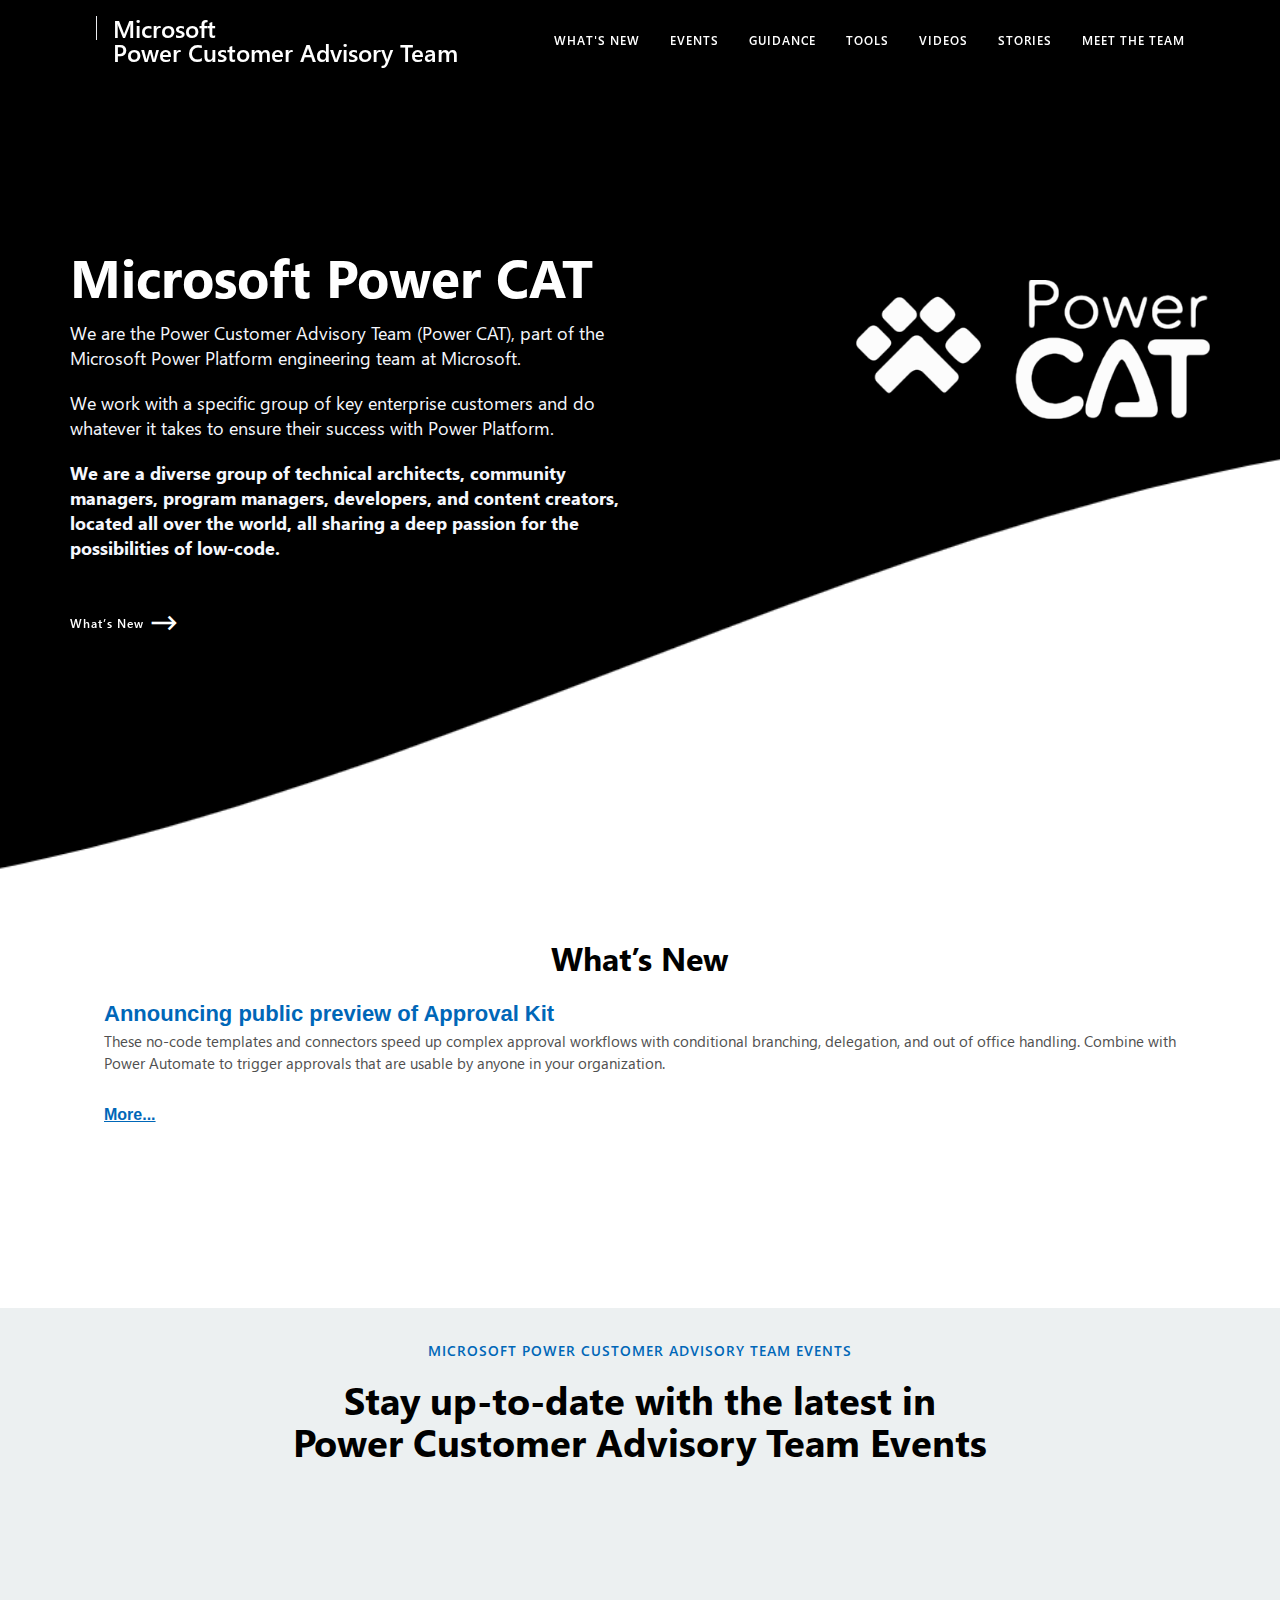
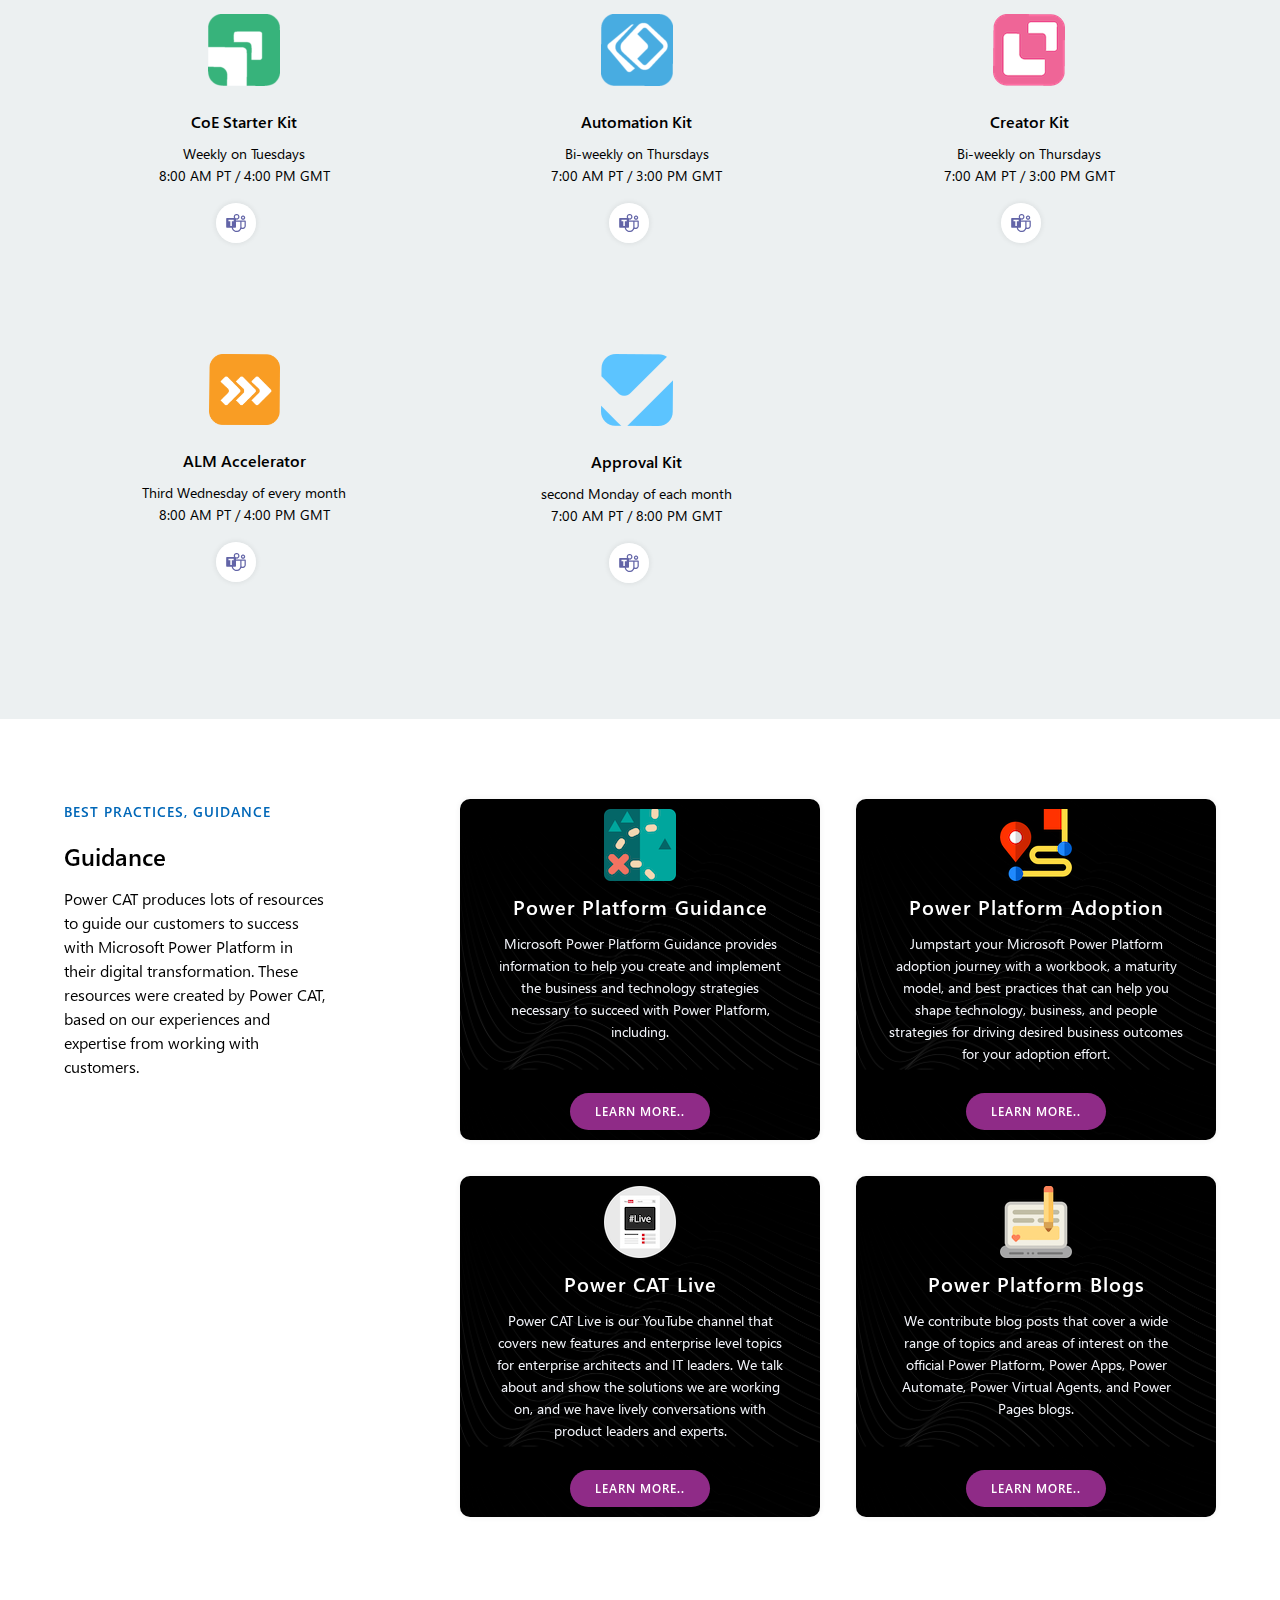
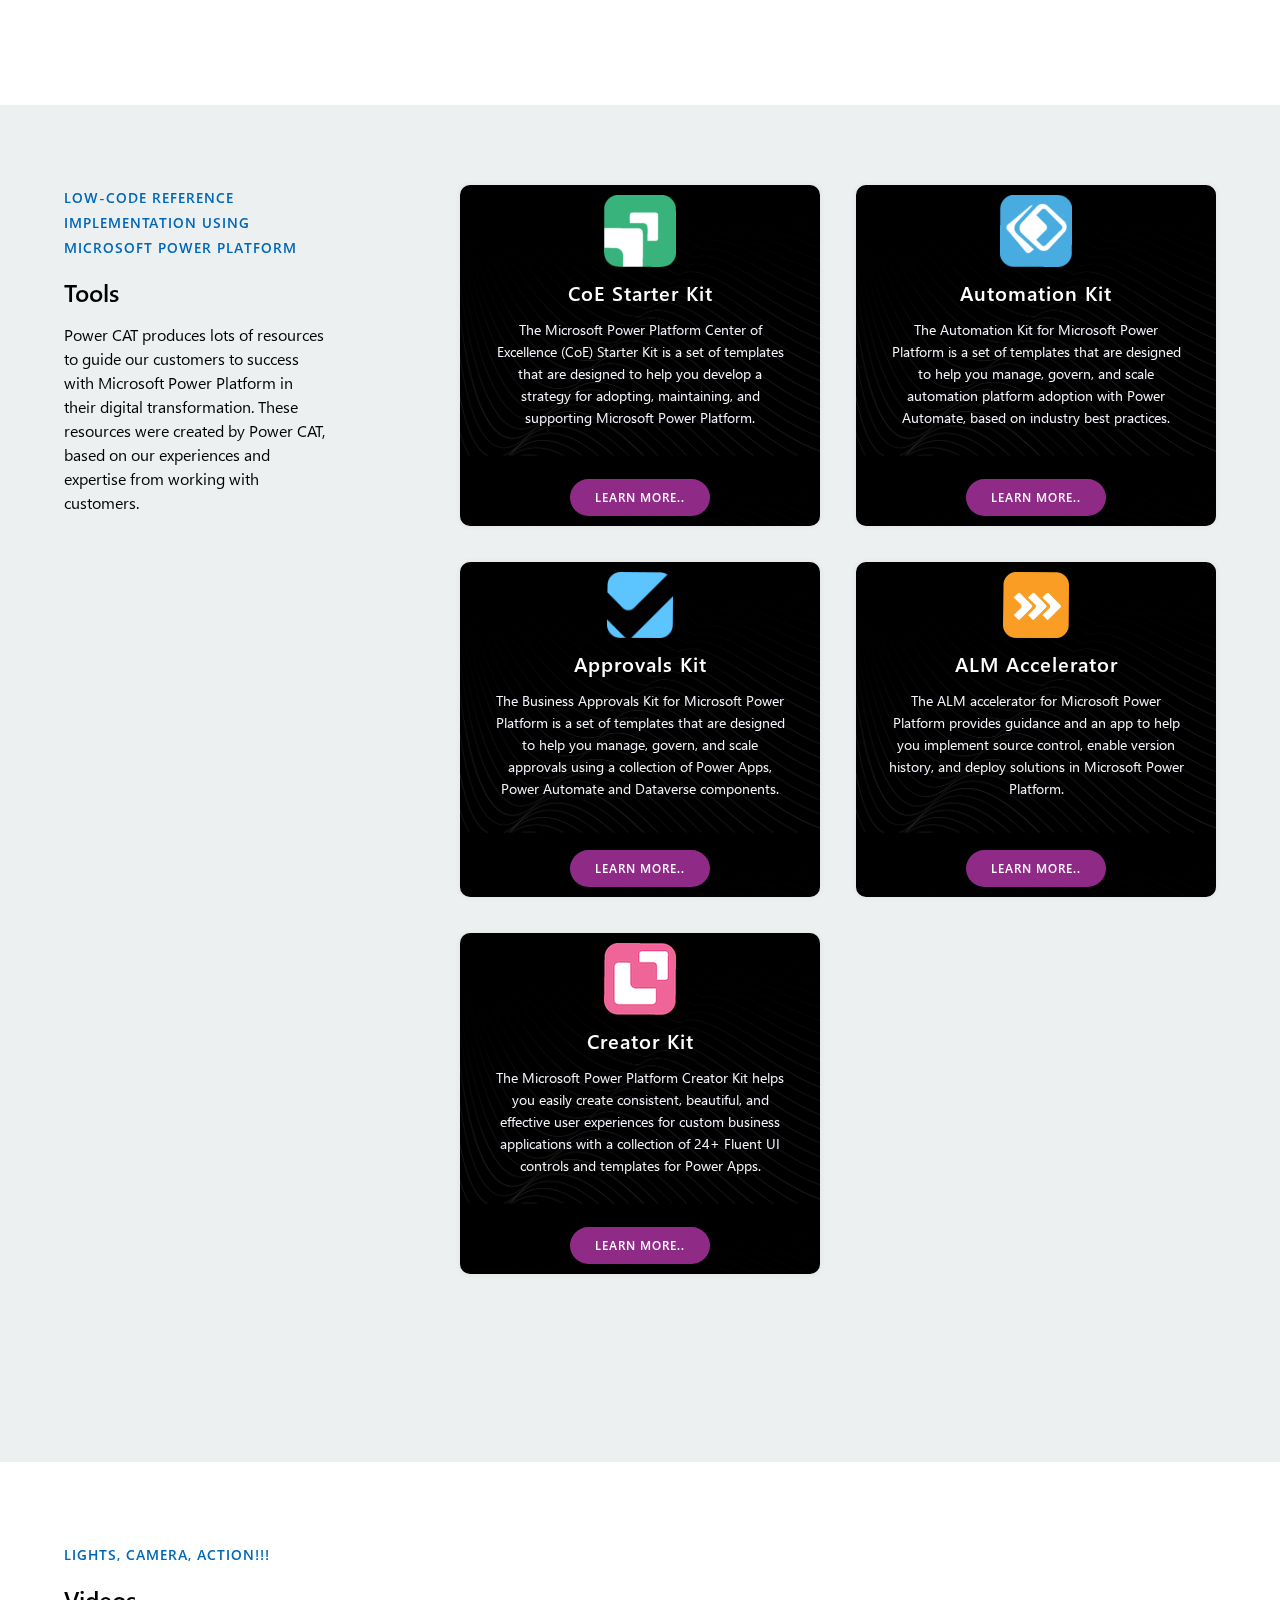
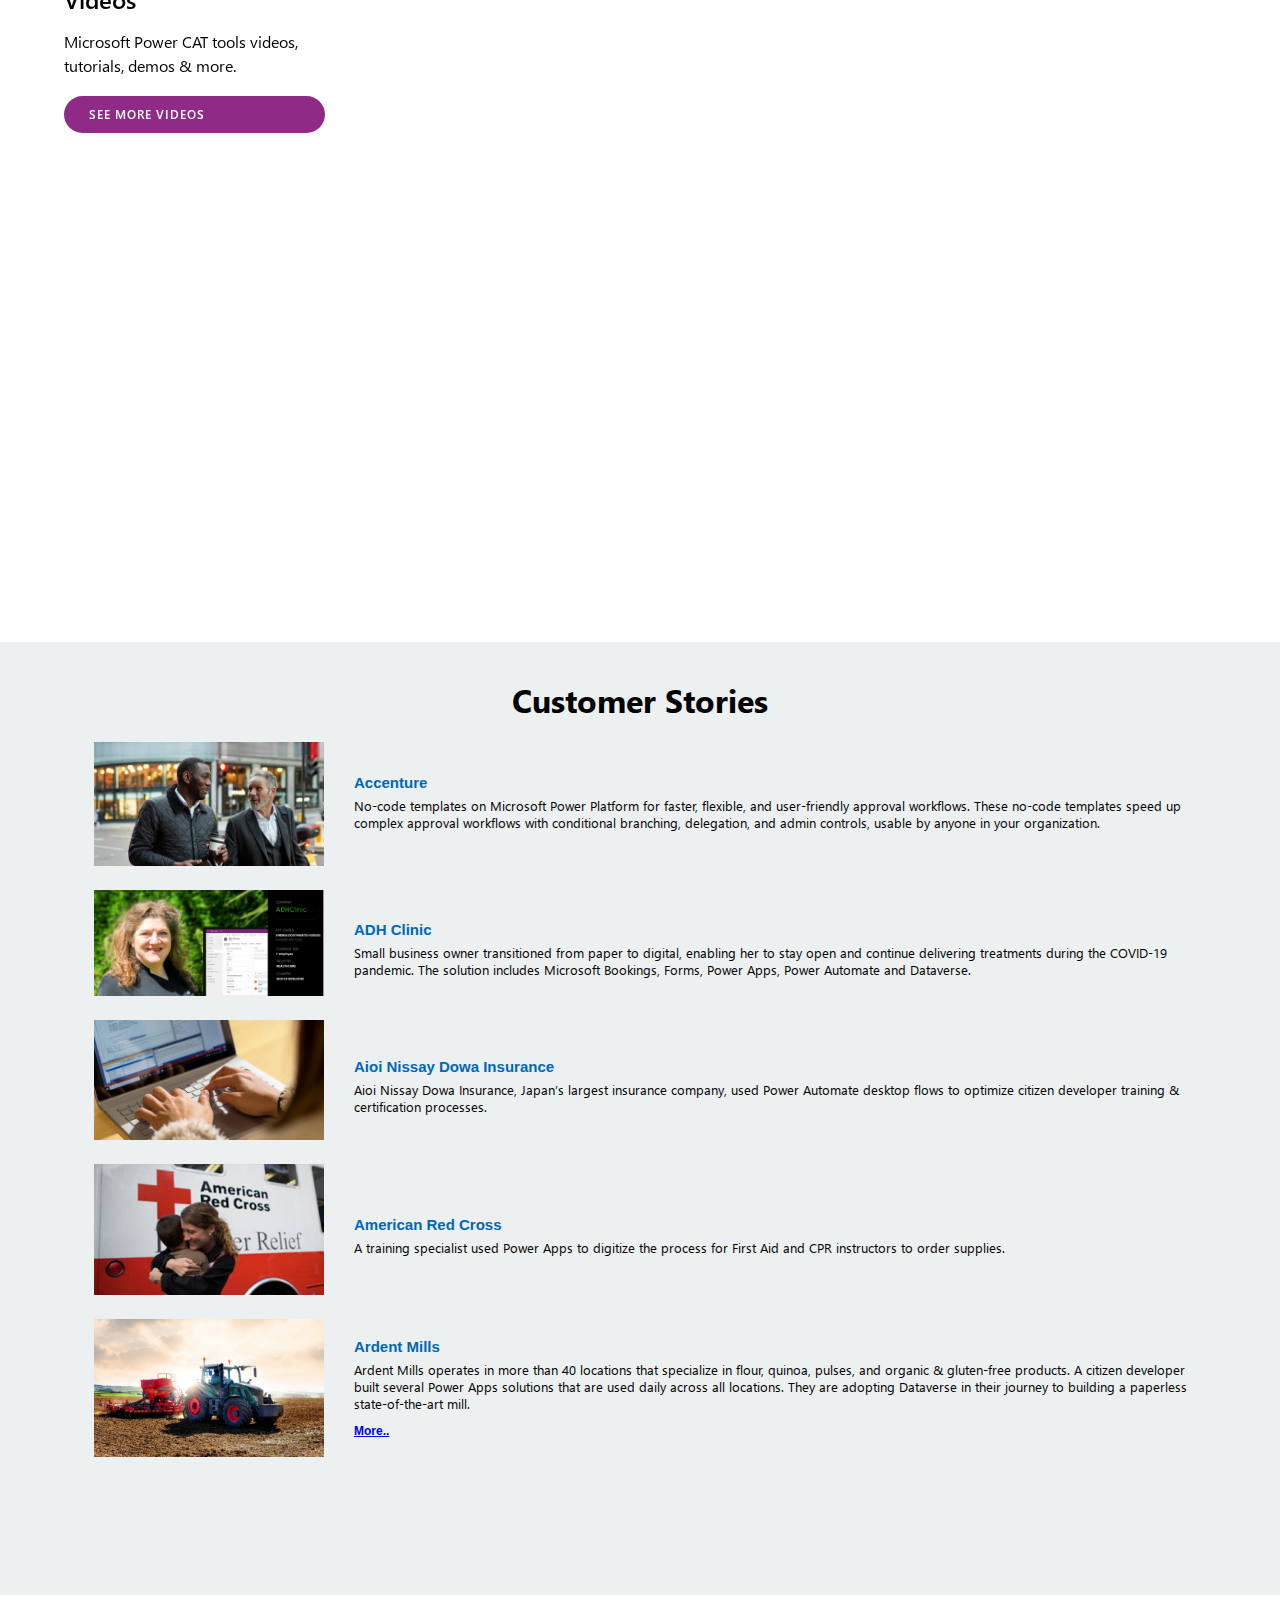
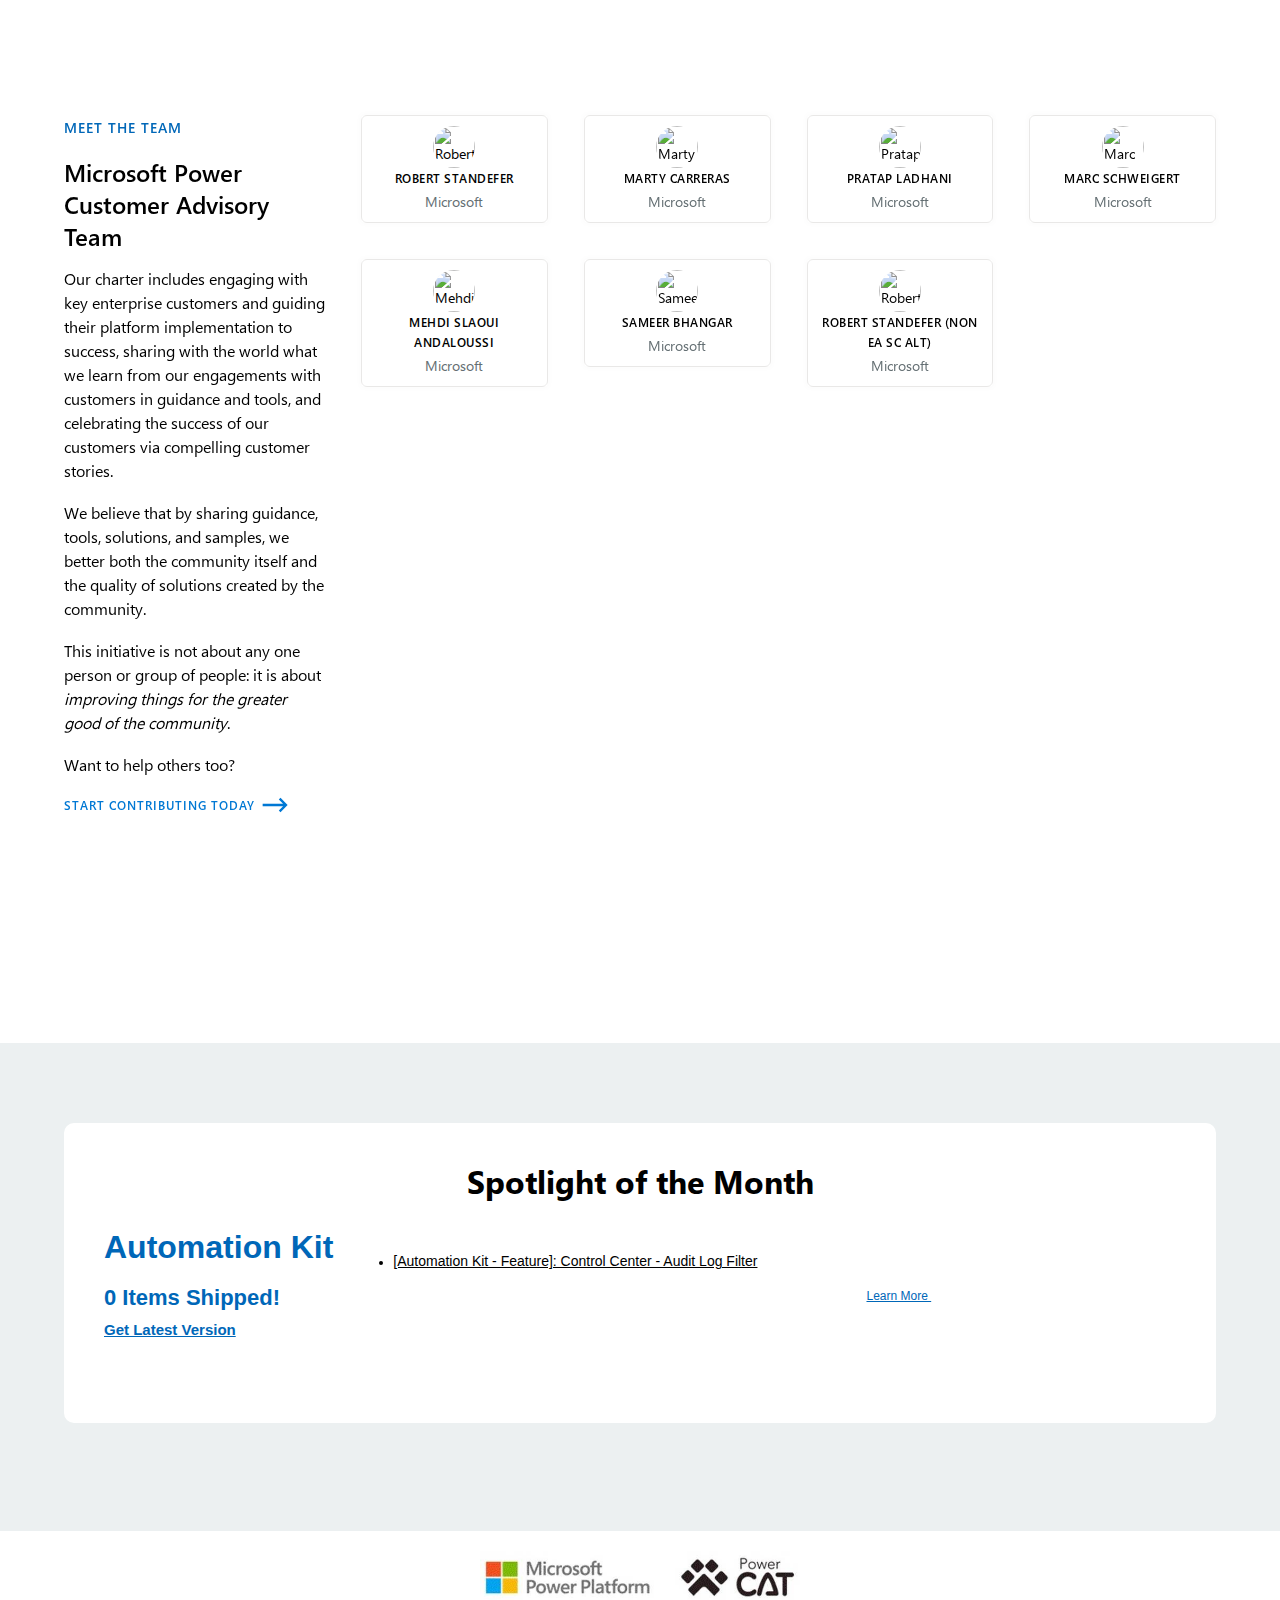
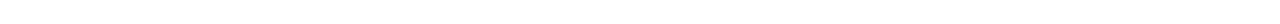
==== testhtml.html @ f88f114f "a new commit message" ====
<html data-wf-page="5ea5eb075186cf462b0d0585" data-wf-site="5ea49850af483731893627d2" lang="en">
<head>
  <meta charset="utf-8">
  <title>Microsoft Power Customer Advisory Team</title>
  <meta
    content="Collection of tools and guidance meant to help you extend Microsoft 365 & Power Platform to your needs following best practices. Don't reinvent the wheel and focus on what truly matters for your organization. Learn. Reuse. Share."
    name="description">
  <meta content="Microsoft 365 & Power Platform Community" property="og:title">
  <meta
    content="Collection of tools and guidance meant to help you extend Microsoft 365 & Power Platform to your needs following best practices. Don't reinvent the wheel and focus on what truly matters for your organization."
    property="og:description">
  <meta content="width=device-width, initial-scale=1" name="viewport">
  <link href="css/normalize.css" rel="stylesheet" type="text/css">
  <link href="css/components.css" rel="stylesheet" type="text/css">
  <link href="css/powercat-landing-page.css" rel="stylesheet" type="text/css">
  <!-- [if lt IE 9]><script src="https://cdnjs.cloudflare.com/ajax/libs/html5shiv/3.7.3/html5shiv.min.js" type="text/javascript"></script><![endif] -->
  <script
    type="text/javascript">!function (o, c) { var n = c.documentElement, t = " w-mod-"; n.className += t + "js", ("ontouchstart" in o || o.DocumentTouch && c instanceof DocumentTouch) && (n.className += t + "touch") }(window, document);</script>
  <link href="images/favicon.png" rel="shortcut icon" type="image/x-icon">
  <link href="images/webclip.png" rel="apple-touch-icon">

  <style>
    iframe{
      border-radius: 30px;
    }
    @media screen and (max-width: 991px) {
    #headerimg{
      display: none;
    }
    }
  </style>
</head>

<body class="body">
  <!-- BEGIN: Navigation -->
  <div data-collapse="medium" data-animation="default" data-duration="400" class="nav05 w-nav">
    <div class="nav05_wrap">
      <a href="#home" data-ix="logo" class="logo-link w-clearfix w-nav-brand">
        <div class="nav01_line"></div>
        <div class="logo-text">Microsoft <BR>Power Customer Advisory Team</div>
      </a>
      <div class="nav04_right_wrap">
        <div class="nav04_links">
          <nav role="navigation" class="nav04_nav_menu w-nav-menu">
            <a href="#spotlight" class="nav03_link w-nav-link">WHAT'S NEW</a>
            <a href="#community" class="nav03_link w-nav-link">EVENTS</a>
            <a href="#guidance" class="nav03_link w-nav-link">GUIDANCE</a>
            <a href="#tools" class="nav03_link w-nav-link">TOOLS</a>
            <a href="#videos" class="nav03_link w-nav-link">VIDEOS</a>
            <a href="#stories" class="nav03_link w-nav-link">STORIES</a>
            <a href="#meertheteam" class="nav03_link w-nav-link">MEET THE TEAM</a> 
            
        </div>
        <div class="nav04_menu_button w-nav-button">
          <div class="nav04_menu_icon w-icon-nav-menu"></div>
        </div>
      </div>
    </div>
  </div>
  <!-- END: Navigation -->
  <!-- BEGIN: Mobile navigation -->
  <div data-collapse="medium" data-animation="default" data-duration="600" data-doc-height="1"
    class="nav05-mobile w-nav">
    <div class="navigation-wrapper">
      <a href="#home" data-ix="logo" class="logo-link w-clearfix w-nav-brand">
        <div class="logo-text">Microsoft<BR>Power Customer Advisory Team</div>
      </a>
      <nav role="navigation" class="nav-menu-5 w-nav-menu">
        <div class="mobile-nav-wrapper w-hidden-main">
          <a href="#spotlight" class="home-site-nav w-inline-block">
            <div class="text-block-6">WHAT'S NEW</div>
          </a>
          <a href="#community" class="home-site-nav w-inline-block">
            <div class="text-block-6">EVENTS</div>
          </a>
          <a href="#guidance" class="global-nav-button-2 w-inline-block">
            <div>GUIDANCE</div>
          </a>

          <a href="#tools" class="global-nav-button-2 w-inline-block">
            <div>TOOLS</div>
          </a>
          <a href="#videos" class="global-nav-button-2 w-inline-block">
            <div>VIDEOS</div>
          </a>
          <a href="#stories" class="global-nav-button-2 w-inline-block">
            <div>STORIES</div>
          </a>
          <a href="#meertheteam" class="global-nav-button-2 w-inline-block">
            <div>MEET THE TEAM</div>
            <div class="bottom-line-2"></div>
          </a> 
        </div>
      </nav>
      <div class="nav04_menu_button w-nav-button">
        <div class="nav04_menu_icon w-icon-nav-menu"></div>
      </div>
    </div>
  </div>
  <!-- END: Mobile navigation -->
  <!-- BEGIN: Home -->
  <div id="home" class="h06">
    <div class="h06_container">
      <div class="h06_block">
        
        <h1 class="h06_h1">Microsoft Power CAT</h1>
        <p class="h06_text">We are the Power Customer Advisory Team (Power CAT), part of the Microsoft Power Platform engineering team at Microsoft. </p>
        <p class="h06_text">We work with a specific group of key enterprise customers and do whatever it takes to ensure their success with Power Platform.</p>
        <p class="h06_text_bold">We are a diverse group of technical architects, community managers, program managers, developers, and content creators, located all over the world, all sharing a deep passion for the possibilities of low-code.</p>
        <div class="lnd_button_wrap"><a href="#guidance" class="lnd_button_explore w-button">VIEW initiatives </a>
          <a href="#spotlight" data-w-id="0c8918ea-73e2-6e17-81cb-0c961d7875ff" class="button-wrapper w-inline-block">
            <div class="button-text white">What’s New</div>
            <div class="fdml button-arrow-2 white"></div>
          </a>
        </div>
      </div>
      <div class="home-dark-wrap-section">
          <img id="headerimg" src="images/header.png" width="520"
          sizes="(max-width: 479px) 92vw, (max-width: 767px) 83vw, (max-width: 991px) 575px, 42vw" alt="Power CAT"
          class="h06_image" />
        </div>
    </div>
  </div>
  <!-- END: Home -->
<!-- BEGIN: What’s New -->
<div id="spotlight" class="m80-80 grey" style="display:block ; padding-bottom: 0px;">
  <div class="section">
    <div class="w-layout-grid product5-grid">
      <div id="w-node-8f00df358dbf-2b0d0585" class="zw-layout-grid zhomepage-layouts-grid">
        <div id="m365-pnp-tech-community-spotlight" style="display: block;">
          <div class="lnd_card_template _spotlight">
              <h2 style="text-align: center; color: #000">What’s New</h2>
              <table border="0" cellspacing="0" cellpadding="0">
                  <tbody>
                  <tr>
                  <td style="padding: 15px 0px 0px 20px;">
                  <table border="0" cellspacing="0" cellpadding="0">
                  <tbody>
                  <tr>
                  <td style="font-family: 'Segoe UI Bold',SUWR,Arial,Sans-Serif; font-size: 22px; font-weight: bold; line-height: 25px; padding-bottom: 4px;">
                      <a style="text-decoration: none; color: #0067B8;" href="https://aka.ms/coestarterkit" target="_blank">Announcing public preview of Approval Kit</a>
                  </td>
                  </tr>
                  <tr>
                    <td style="font-size: 15px;line-height: 22px; color: #505050;"><div class="ExternalClass1D972D565FE74ACD8A8A88F04CB91E8D"><div>These no-code templates and connectors speed up complex approval workflows with conditional branching, delegation, and out of office handling. Combine with Power Automate to trigger approvals that are usable by anyone in your organization.</div></div></td>
                  </tr>
                  <tr>
                  </tbody>
                  </table>
                  </td>
                  </tr>
                  </tbody>
                  
              </table>
              <table border="0" cellspacing="0" cellpadding="0">
                  <tbody>
                  <tr>
                  <td style="padding: 15px 0px 0px 20px;">
                  <table border="0" cellspacing="0" cellpadding="0">
                  <tbody>
                  <tr>
                  <td style="font-family: 'Segoe UI Regular',SUWR,Arial,Sans-Serif; font-size: 16px; line-height: 16px; padding: 0px 0px 0px 0px; height: 16px;"><h1 class="v-color v-text-align v-font-size" style="margin: 0px; line-height: 320%; text-align: left; word-wrap: break-word; font-size: 16px; font-weight: 700;">
                      <a style="color: #0067B8!important;" rel="noopener" href="https://aka.ms/ak4pp/officehours" target="_blank"> More... </a></h1></td>
                  </tr>
                  </tbody>
                  </table>
                  </td>
                  </tr>
                  </tbody>
                  
              </table>
          </div>
        </div>


      </div>
    </div>
  </div>
</div> 
<!-- END: What's New -->
  <!-- BEGIN: Community -->
  <div id="community" class="lnd_content-2 wrapper-2 m80-80 grey" style="padding-top:30px ;">
    <div class="lnd_title_wrap">
      <p data-w-id="b75b9195-428d-4a2c-6adf-a9b546c79a46" class="lnd_title">MICROSOFT POWER CUSTOMER ADVISORY TEAM EVENTS</p>
      <h3 data-w-id="b75b9195-428d-4a2c-6adf-a9b546c79a48" class="lnd_h3 center">Stay up-to-date with the latest
        in<br />
        Power Customer Advisory Team Events</h3>
    </div>

    <div class="section-5">
      <div class="w-layout-grid grid-thirds gapless-columns gapless-rows" id="m365dev-call">
        <div class="padded-grid-item-2">
          <div class="centered-grid-item-2">
            <img style="vertical-align: top; padding: 15px;" src="images/CoE.png" alt="Blog">
            <h4 class="h4_event">CoE Starter Kit</h4>
            <p class="lnd_paragraph_event">Weekly on Tuesdays<br>8:00 AM PT / 4:00 PM GMT</p>
            <div class="icon-events">
              <a href="https://msit.events.teams.microsoft.com/event/946bd259-baa0-44b9-9fca-133391db0783@72f988bf-86f1-41af-91ab-2d7cd011db47" aria-label="join call in teams">
                <div class="fe08_icon_wrap"><img src="images/ic-teams.svg" alt="Microsoft 365 & Power Platform Call (Microsoft Speakers)" class="fe08_icon-copy"></div>
              </a>
            </div>
          </div>
        </div>     
        <div class="padded-grid-item-2" id="spdev-spfx-call">
          <div class="centered-grid-item-2">
            <img style="vertical-align: top; padding: 15px;" src="images/automation.png" alt="Blog">
            <h4 class="h4_event">Automation Kit</h4>
            <p class="lnd_paragraph_event">Bi-weekly on Thursdays<br>7:00 AM PT / 3:00 PM GMT</p>
            <div class="icon-events">
              <a href="https://aka.ms/ak4pp/officehours" aria-label="join call in teams">
                <div class="fe08_icon_wrap"><img src="images/ic-teams.svg" alt="join SharePoint Framework call" class="fe08_icon-copy"></div>
              </a>
            </div>
          </div>
        </div>         
        <div class="padded-grid-item-2 " id="spdev-sig-call">
          <div class="centered-grid-item-2">
            <img style="vertical-align: top; padding: 15px;" src="images/creator.png" alt="Creator Kit">
            <h4 class="h4_event">Creator Kit</h4>
            <p class="lnd_paragraph_event">Bi-weekly on Thursdays<br>7:00 AM PT / 3:00 PM GMT</p>
            <div class="icon-events">
              <a href="https://aka.ms/creatorkitofficehours" aria-label="join call in teams">
                <div class="fe08_icon_wrap"><img src="images/ic-teams.svg" alt="Microsoft 365 & Power Platform Development join Teams call" class="fe08_icon-copy"></div>
              </a>
            </div>
          </div>
        </div>
        <div class="padded-grid-item-2" id="PowerPlatformMonthlyCall">
          <div class="centered-grid-item-2">
            <img style="vertical-align: top; padding: 15px;width: 33%;" src="images/ALMAccelerator.png" alt="ALM Accelerator">
            <h4 class="h4_event">ALM Accelerator</h4>
            <p class="lnd_paragraph_event">Third Wednesday of every month<br>8:00 AM PT / 4:00 PM GMT</p>
            <div class="icon-events">
              <a href="https://aka.ms/aa4pp/officehours" aria-label="join call in teams">
                <div class="fe08_icon_wrap"><img src="images/ic-teams.svg" alt="join Power Platform Teams call" class="fe08_icon-copy"></div>
              </a>
            </div>
          </div>
        </div>
        <div class="padded-grid-item-2" id="officeaddinscommunitycall">
          <div class="centered-grid-item-2">
            <img style="vertical-align: top; padding: 15px;" src="images/approvals-kit-logo.png" alt="ALM Accelerator">
            <h4 class="h4_event">Approval Kit</h4>
            <p class="lnd_paragraph_event">second Monday of each month<br>7:00 AM PT / 8:00 PM GMT</p>
            <div class="icon-events">
              <!-- <div class="fe08_icon_wrap"><img src="images/ic-teams.svg" alt="" class="fe08_icon-copy"></div> -->
              <a href="https://aka.ms/approvals-kit/officehours" aria-label="join call in teams">
                <div class="fe08_icon_wrap"><img src="images/ic-teams.svg" alt="join Power Platform Teams call" class="fe08_icon-copy"></div>
              </a>
            </div>
          </div>
        </div>
      </div>
    </div>
  </div> <!-- END: Community -->
  
  <!-- BEGIN: Guidance -->
  <div id="guidance" class="wrapper-2 m80-80">
    <div class="section">
      <div class="w-layout-grid product5-grid">
        <div id="w-node-dda75d76c9cb-2b0d0585" class="home-sections-label">
          <p data-w-id="e078cd1c-acc2-79a1-8b84-89ab713039af" class="lnd_title">BEST PRACTICES, GUIDANCE</p>
          <div class="lnd_h2">Guidance</div>
          <p class="lnd_paragraph">Power CAT produces lots of resources to guide our customers to success with Microsoft Power Platform in their digital transformation. These resources were created by Power CAT, based on our experiences and expertise from working with customers.</p>
        </div>
        <div id="w-node-dda75d76c9d2-2b0d0585" class="w-layout-grid homepage-layouts-grid">
          <div id="youtube">
            <div class="lnd_card_template_cta youtube">
              <div class="lnd_card_text_wrap_02"><img src="images/guidance.png" style="padding: 10px;" alt="">
                <h4 class="lnd_h6_white">Power Platform Guidance</h4>
                <h4 class="lnd_card_title_white">Microsoft Power Platform Guidance provides information to help you create and implement the business and technology strategies necessary to succeed with Power Platform, including.</h4>
                <a href="https://aka.ms/powerplatformguidance"
                  target="_blank" class="lnd_btn_02 w-button">Learn More..</a>
              </div><a href="#" class="lnd_card_link w-inline-block"></a>
            </div>
          </div>
          <div id="youtube">
            <div class="lnd_card_template_cta youtube">
              <div class="lnd_card_text_wrap_02"><img src="images/adoption.png" style="padding: 10px;" alt="">
                <h4 class="lnd_h6_white">Power Platform Adoption</h4>
                <h4 class="lnd_card_title_white">Jumpstart your Microsoft Power Platform adoption journey with a workbook, a maturity model, and best practices that can help you shape technology, business, and people strategies for driving desired business outcomes for your adoption effort.</h4>
                <a href="https://aka.ms/powerplatformadoption"
                  target="_blank" class="lnd_btn_02 w-button">Learn More..</a>
              </div><a href="#" class="lnd_card_link w-inline-block"></a>
            </div>
          </div>
          <div id="youtube">
            <div class="lnd_card_template_cta youtube">
              <div class="lnd_card_text_wrap_02"><img src="images/powercatlive.png" style="padding: 10px;" alt="">
                <h4 class="lnd_h6_white">Power CAT Live</h4>
                <h4 class="lnd_card_title_white">Power CAT Live is our YouTube channel that covers new features and enterprise level topics for enterprise architects and IT leaders. We talk about and show the solutions we are working on, and we have lively conversations with product leaders and experts.</h4>
                <a href="https://aka.ms/powercatlive"
                  target="_blank" class="lnd_btn_02 w-button">Learn More..</a>
              </div><a href="#" class="lnd_card_link w-inline-block"></a>
            </div>
          </div>
          <div id="youtube">
            <div class="lnd_card_template_cta youtube">
              <div class="lnd_card_text_wrap_02"><img src="images/blog.png" style="padding: 10px;" alt="">
                <h4 class="lnd_h6_white">Power Platform Blogs</h4>
                <h4 class="lnd_card_title_white">We contribute blog posts that cover a wide range of topics and areas of interest on the official Power Platform, Power Apps, Power Automate, Power Virtual Agents, and Power Pages blogs.</h4>
                <a href="https://aka.ms/powerplatformblog"
                  target="_blank" class="lnd_btn_02 w-button">Learn More..</a>
              </div><a href="#" class="lnd_card_link w-inline-block"></a>
            </div>
          </div>
        </div>
      </div>
    </div>
  </div>
  </div>
  <!-- END: Guidance -->

  <!-- BEGIN: Tools -->
  <div id="tools" class="wrapper-2 m80-80 grey">
    <div class="section">
      <div class="w-layout-grid product5-grid">
        <div id="w-node-47a85e726b0e-2b0d0585" class="home-sections-label">
          <p data-w-id="48f1f782-beaa-c9ec-1aa1-74013dbaa6a3" class="lnd_title">LOW-CODE REFERENCE IMPLEMENTATION USING MICROSOFT POWER PLATFORM</p>
          <div class="lnd_h2">Tools</div>
          <p class="lnd_paragraph">Power CAT produces lots of resources to guide our customers to success with Microsoft Power Platform in their digital transformation. These resources were created by Power CAT, based on our experiences and expertise from working with customers.
          </p>
        </div>
        <div id="w-node-dda75d76c9d2-2b0d0585" class="w-layout-grid homepage-layouts-grid">
          <div id="youtube">
            <div class="lnd_card_template_cta youtube">
              <div class="lnd_card_text_wrap_02"><img src="images/CoE.png" style="padding: 10px;" alt="">
                <h4 class="lnd_h6_white">CoE Starter Kit</h4>
                <h4 class="lnd_card_title_white">The Microsoft Power Platform Center of Excellence (CoE) Starter Kit is a set of templates that are designed to help you develop a strategy for adopting, maintaining, and supporting Microsoft Power Platform.</h4>
                <a href="https://aka.ms/coestarterkit"
                  target="_blank" class="lnd_btn_02 w-button">Learn More..</a>
              </div><a href="#" class="lnd_card_link w-inline-block"></a>
            </div>
          </div>
          <div id="youtube">
            <div class="lnd_card_template_cta youtube">
              <div class="lnd_card_text_wrap_02"><img src="images/automation.png" style="padding: 10px;" alt="">
                <h4 class="lnd_h6_white">Automation Kit</h4>
                <h4 class="lnd_card_title_white">The Automation Kit for Microsoft Power Platform is a set of templates that are designed to help you manage, govern, and scale automation platform adoption with Power Automate, based on industry best practices.</h4>
                <a href="https://aka.ms/automationkit"
                  target="_blank" class="lnd_btn_02 w-button">Learn More..</a>
              </div><a href="#" class="lnd_card_link w-inline-block"></a>
            </div>
          </div>
          <div id="youtube">
            <div class="lnd_card_template_cta youtube">
              <div class="lnd_card_text_wrap_02"><img src="images/approvals-kit-logo.png" style="padding: 10px; width: 29%" alt="">
                <h4 class="lnd_h6_white">Approvals Kit</h4>
                <h4 class="lnd_card_title_white">The Business Approvals Kit for Microsoft Power Platform is a set of templates that are designed to help you manage, govern, and scale approvals using a collection of Power Apps, Power Automate and Dataverse components.</h4>
                <a href="https://learn.microsoft.com/en-us/power-automate/guidance/business-approvals-templates/introduction"
                  target="_blank" class="lnd_btn_02 w-button">Learn More..</a>
              </div><a href="#" class="lnd_card_link w-inline-block"></a>
            </div>
          </div>
          <div id="youtube">
            <div class="lnd_card_template_cta youtube">
              <div class="lnd_card_text_wrap_02"><img src="images/ALMAccelerator.png" style="padding: 10px; width: 29%" alt="">
                <h4 class="lnd_h6_white">ALM Accelerator</h4>
                <h4 class="lnd_card_title_white">The ALM accelerator for Microsoft Power Platform provides guidance and an app to help you implement source control, enable version history, and deploy solutions in Microsoft Power Platform.</h4>
                <a href="https://learn.microsoft.com/power-platform/guidance/coe/almacceleratorpowerplatform-components"
                  target="_blank" class="lnd_btn_02 w-button">Learn More..</a>
              </div><a href="#" class="lnd_card_link w-inline-block"></a>
            </div>
          </div>
          <div id="youtube">
            <div class="lnd_card_template_cta youtube">
              <div class="lnd_card_text_wrap_02"><img src="images/creator.png" style="padding: 10px;" alt="">
                <h4 class="lnd_h6_white">Creator Kit</h4>
                <h4 class="lnd_card_title_white">The Microsoft Power Platform Creator Kit helps you easily create consistent, beautiful, and effective user experiences for custom business applications with a collection of 24+ Fluent UI controls and templates for Power Apps.</h4>
                <a href="https://aka.ms/creatorkit"
                  target="_blank" class="lnd_btn_02 w-button">Learn More..</a>
              </div><a href="#" class="lnd_card_link w-inline-block"></a>
            </div>
          </div>
        </div>
      </div>
    </div>
  </div>
  <!-- END: Tools -->
  <!-- BEGIN: Videos -->
  <div id="videos" class="wrapper-2 m80-80" style="display: ;">
    <div class="section">
      <div class="w-layout-grid product5-grid">
        <div id="w-node-dda75d76c9cb-2b0d0585" class="home-sections-label">
          <p data-w-id="e078cd1c-acc2-79a1-8b84-89ab713039af" class="lnd_title">LIGHTS, CAMERA, ACTION!!!</p>
          <div class="lnd_h2">Videos</div>
          <p class="lnd_paragraph">Microsoft Power CAT tools videos, tutorials, demos & more.</p>
          <a href="https://www.youtube.com/@powercat8566"
                  target="_blank" class="lnd_btn_02 w-button">SEE MORE VIDEOS</a>
        </div>
        <div id="w-node-dda75d76c9d2-2b0d0585" class="w-layout-grid homepage-layouts-grid">
                      <div class="youtube">
              <div class="lnd_card_text_wrap_02">
                <iframe width="350" height="238" src="https://www.youtube.com/embed/mahQhc4sEik" title="Introducing Power CAT Live!" frameborder="0" allow="accelerometer; autoplay; clipboard-write; encrypted-media; gyroscope; picture-in-picture; web-share" allowfullscreen></iframe>
              </div><a href="#" class="lnd_card_link w-inline-block"></a>
            </div>            <div class="youtube">
              <div class="lnd_card_text_wrap_02">
                <iframe width="350" height="238" src="https://www.youtube.com/embed/xdy9oW1192c" title="Flow Connection Reference Repro and Fix" frameborder="0" allow="accelerometer; autoplay; clipboard-write; encrypted-media; gyroscope; picture-in-picture; web-share" allowfullscreen></iframe>
              </div><a href="#" class="lnd_card_link w-inline-block"></a>
            </div>            <div class="youtube">
              <div class="lnd_card_text_wrap_02">
                <iframe width="350" height="238" src="https://www.youtube.com/embed/EJSktgNz6CI" title="Handle API Error In Canvas App" frameborder="0" allow="accelerometer; autoplay; clipboard-write; encrypted-media; gyroscope; picture-in-picture; web-share" allowfullscreen></iframe>
              </div><a href="#" class="lnd_card_link w-inline-block"></a>
            </div>            <div class="youtube">
              <div class="lnd_card_text_wrap_02">
                <iframe width="350" height="238" src="https://www.youtube.com/embed/z4y8bZLtDvc" title="Common Data Service   Security Modelling" frameborder="0" allow="accelerometer; autoplay; clipboard-write; encrypted-media; gyroscope; picture-in-picture; web-share" allowfullscreen></iframe>
              </div><a href="#" class="lnd_card_link w-inline-block"></a>
            </div>
        </div>
      </div>
    </div>
  </div>
  </div>
  <!-- END: Videos -->

  <!-- BEGIN: Customer Stories-->
<div id="stories" class="wrapper-2 m80-80 grey" style="display:block ; padding: 0px;">
  <div class="section">
    <div class="w-layout-grid product5-grid">
      <div id="w-node-8f00df358dbf-2b0d0585" class="zw-layout-grid zhomepage-layouts-grid">
        <div id="m365-pnp-tech-community-spotlight" style="display: block;">
          <div class="lnd_card_template _spotlight" style="background-color: #ecf0f1;">
              <h2 style="text-align: center; color: #000">Customer Stories</h2>
              <table border="0" cellspacing="0" cellpadding="0">
                  <tbody>
                  <tr>
                    <td width="100" align="Center" valign="top" style="padding-top: 4px; text-align: center;width: 250px;">
                      <img style="padding: 10px;" src="images/c6825030-502e-4df0-ad5e-908824093e1e.jpg" alt="Blog">
                  </td>
                  <td style="padding: 0px 0px 0px 20px;">
                  <table border="0" cellspacing="0" cellpadding="0">
                  <tbody>
                  <tr>
                  <td style="font-family: 'Segoe UI Bold',SUWR,Arial,Sans-Serif; font-size: 15px; font-weight: bold; line-height: 20px; padding-bottom: 4px;">
                      <a style="text-decoration: none; color: #0067B8;" href="https://customers.microsoft.com/story/1649841387718808111-accenture-professional-services-power-platform" target="_blank">Accenture</a>
                  </td>
                  </tr>
                  <tr>
                    <td style="font-size: 13px; color: #000;">No-code templates on Microsoft Power Platform for faster, flexible, and user-friendly approval workflows.
                      These no-code templates speed up complex approval workflows with conditional branching, delegation, and admin controls, usable by anyone in your organization.</td>
                  </tr>
                  <tr>
                  </tbody>
                  </table>
                  </td>
                  </tr>
                  </tbody>
                  
              </table>
              <table border="0" cellspacing="0" cellpadding="0">
                  <tbody>
                  <tr>
                  <td width="100" align="Center" valign="top" style="padding-top: 4px; text-align: center;width: 250px;">
                      <img style="padding: 10px;" src="images/6e87e7e4-4ab1-4622-b02b-2ed1b379d792.jpg" alt="Blog">
                  </td>
                  <td style="padding: 15px 0px 0px 20px;">
                  <table border="0" cellspacing="0" cellpadding="0">
                  <tbody>
                  <tr>
                  <td style="font-family: 'Segoe UI Bold',SUWR,Arial,Sans-Serif; font-size: 15px; font-weight: bold; line-height: 20px; padding-bottom: 4px;">
                      <a style="text-decoration: none; color: #0067B8;" href="https://aka.ms/PowerPlatform/ADHClinic" target="_blank">ADH Clinic</a>
                  </td>
                  </tr>
                  <tr>
                    <td style="font-size: 13px; color: #000;">Small business owner transitioned from paper to digital, enabling her to stay open and continue delivering treatments during the COVID-19 pandemic. The solution includes Microsoft Bookings, Forms, Power Apps, Power Automate and Dataverse.</td>
                  </tr>
                  <tr>
                  </tbody>
                  </table>
                  </td>
                  </tr>
                  </tbody>
                  
              </table>
              <table border="0" cellspacing="0" cellpadding="0">
                  <tbody>
                  <tr>
                    <td width="100" align="Center" valign="top" style="padding-top: 4px; text-align: center;width: 250px;">
                      <img style="padding: 10px;" src="images/03b49e15-8be7-4f0b-8259-a123efcef7f9.png" alt="Blog">
                  </td>
                  <td style="padding: 15px 0px 0px 20px;">
                  <table border="0" cellspacing="0" cellpadding="0">
                  <tbody>
                  <tr>
                  <td style="font-family: 'Segoe UI Bold',SUWR,Arial,Sans-Serif; font-size: 15px; font-weight: bold; line-height: 20px; padding-bottom: 4px;">
                      <a style="text-decoration: none; color: #0067B8;" href="https://customers.microsoft.com/story/811345-aioi-nissay-dowa-insurance-microsoft-power-platform" target="_blank">Aioi Nissay Dowa Insurance</a>
                  </td>
                  </tr>
                  <tr>
                    <td style="font-size: 13px; color: #000;">Aioi Nissay Dowa Insurance, Japan’s largest insurance company, used Power Automate desktop flows to optimize citizen developer training & certification processes.</td>
                  </tr>
                  <tr>
                  </tbody>
                  </table>
                  </td>
                  </tr>
                  </tbody>
                  
              </table>
              <table border="0" cellspacing="0" cellpadding="0">
                  <tbody>
                  <tr>
                    <td width="100" align="Center" valign="top" style="padding-top: 4px; text-align: center;width: 250px;">
                      <img style="padding: 10px;" src="images/78a4a57e-365c-40bf-8e9a-1564b0401577.png" alt="Blog">
                  </td>
                  <td style="padding: 15px 0px 0px 20px;">
                  <table border="0" cellspacing="0" cellpadding="0">
                  <tbody>
                  <tr>
                  <td style="font-family: 'Segoe UI Bold',SUWR,Arial,Sans-Serif; font-size: 15px; font-weight: bold; line-height: 20px; padding-bottom: 4px;">
                      <a style="text-decoration: none; color: #0067B8;" href="https://powerapps.microsoft.com/blog/americanredcross/" target="_blank">American Red Cross</a>
                  </td>
                  </tr>
                  <tr>
                    <td style="font-size: 13px; color: #000;">A training specialist used Power Apps to digitize the process for First Aid and CPR instructors to order supplies.</td>
                  </tr>
                  </tbody>
                  </table>
                  </td>
                  </tr>
                  </tbody>
                  
              </table>
              <table border="0" cellspacing="0" cellpadding="0">
                <tbody>
                <tr>
                  <td width="100" align="Center" valign="top" style="padding-top: 4px; text-align: center;width: 250px;">
                    <img style="padding: 10px;" src="images/5b15deb6-7e4b-4798-87bf-859f7194755b.jpg" alt="Blog">
                </td>
                <td style="padding: 15px 0px 0px 20px;">
                <table border="0" cellspacing="0" cellpadding="0">
                <tbody>
                <tr>
                <td style="font-family: 'Segoe UI Bold',SUWR,Arial,Sans-Serif; font-size: 15px; font-weight: bold; line-height: 20px; padding-bottom: 4px;">
                    <a style="text-decoration: none; color: #0067B8;" href="https://aka.ms/PowerPlatform/ArdentMills" target="_blank">Ardent Mills</a>
                </td>
                </tr>
                <tr>
                  <td style="font-size: 13px; color: #000;">Ardent Mills operates in more than 40 locations that specialize in flour, quinoa, pulses, and organic & gluten-free products. A citizen developer built several Power Apps solutions that are used daily across all locations. They are adopting Dataverse in their journey to building a paperless state-of-the-art mill.</td>
                </tr>
                <tr>
                <td style="font-family: 'Segoe UI Regular',SUWR,Arial,Sans-Serif; font-size: 12px; color: #0067B8; line-height: 16px; padding: 0px 0px 0px 0px; height: 16px;"><h1 class="v-color v-text-align v-font-size" style="margin: 0px; color: #0067B8; line-height: 320%; text-align: left; word-wrap: break-word; font-size: 12px; font-weight: 700;">
                    <a rel="noopener" href="https://powerapps.microsoft.com/en-us/blog/power-platform-stories/#Stories" target="_blank"> More.. </a></h1></td>
                </tr>
                </tbody>
                </table>
                </td>
                </tr>
                </tbody>
                
            </table>
          </div>
        </div>


      </div>
    </div>
  </div>
</div> 
<!-- END: Customer Stories -->

  <!-- BEGIN: Team -->
  <div id="meertheteam" class="wrapper-2 m-120-120">
    <div class="section">
      <div class="w-layout-grid split-grid">
        <div id="w-node-66ed0a5fbe19-2b0d0585" class="home-sections-label">
          <p data-w-id="ea4e8989-cf66-d877-8db4-66ed0a5fbe1a"
            style="transform: translate3d(0px, 0px, 0px) scale3d(1, 1, 1) rotateX(0deg) rotateY(0deg) rotateZ(0deg) skew(0deg, 0deg); opacity: 1; transform-style: preserve-3d;"
            class="lnd_title">MEET THE TEAM</p>
          <div class="lnd_h2">Microsoft Power Customer Advisory Team</div>
          <p class="lnd_paragraph">Our charter includes engaging with key enterprise customers and guiding their platform implementation to success, sharing with the world what we learn from our engagements with customers in guidance and tools, and celebrating the success of our customers via compelling customer stories.
          <p>
          <p class="lnd_paragraph">
            We believe that by sharing guidance, tools, solutions, and samples, we better both the community itself
            and the quality of solutions created by the community.</p>
          <p class="lnd_paragraph">
            This initiative is not about any one person or group of people: it is about <em>improving things for the
              greater good of the community</em>.
          </p>
          <p class="lnd_paragraph">Want to help others too? </p>

          <a href="https://microsoft.sharepoint.com/teams/PowerCAT/SitePages/Power-CAT-Patterns-Practices.aspx" target="_blank" class="button-wrapper w-inline-block">
            <div class="button-text">START CONTRIBUTING TODAY</div>
            <div class="fdml button-arrow-2"></div>
          </a>

        </div>
        <div id="w-node-66ed0a5fbe20-2b0d0585" class="w-layout-grid homepage-layouts-grid-copy">
              <div class="people-card w-inline-block">
            <div class="card no-border">
              <div class="card-head no-border">
                <div class="row row-align-center"><img src="" alt="Robert Standefer"
                    class="avatar avatar-small"></div>
                <div class="row row-align-center">
                  <div class="card-text">
                    <div class="h6-small">Robert Standefer</div>
                    <div class="text-small">Microsoft</div>
                  </div>
                </div>
                <div class="row row-align-center">
                  <div class="social-links-container">
                    <!-- <a href="#" class="social-link w-inline-block" title="GitHub">
                      <div class="fdml social"></div>
                    </a>
                    <a href="#" class="social-link first w-inline-block"
                      title="Twitter">
                      <div class="fdml social"></div>
                    </a> -->
                  </div>
                </div>
              </div>
            </div>
          </div>            <div class="people-card w-inline-block">
            <div class="card no-border">
              <div class="card-head no-border">
                <div class="row row-align-center"><img src="" alt="Marty Carreras"
                    class="avatar avatar-small"></div>
                <div class="row row-align-center">
                  <div class="card-text">
                    <div class="h6-small">Marty Carreras</div>
                    <div class="text-small">Microsoft</div>
                  </div>
                </div>
                <div class="row row-align-center">
                  <div class="social-links-container">
                    <!-- <a href="#" class="social-link w-inline-block" title="GitHub">
                      <div class="fdml social"></div>
                    </a>
                    <a href="#" class="social-link first w-inline-block"
                      title="Twitter">
                      <div class="fdml social"></div>
                    </a> -->
                  </div>
                </div>
              </div>
            </div>
          </div>            <div class="people-card w-inline-block">
            <div class="card no-border">
              <div class="card-head no-border">
                <div class="row row-align-center"><img src="" alt="Pratap Ladhani"
                    class="avatar avatar-small"></div>
                <div class="row row-align-center">
                  <div class="card-text">
                    <div class="h6-small">Pratap Ladhani</div>
                    <div class="text-small">Microsoft</div>
                  </div>
                </div>
                <div class="row row-align-center">
                  <div class="social-links-container">
                    <!-- <a href="#" class="social-link w-inline-block" title="GitHub">
                      <div class="fdml social"></div>
                    </a>
                    <a href="#" class="social-link first w-inline-block"
                      title="Twitter">
                      <div class="fdml social"></div>
                    </a> -->
                  </div>
                </div>
              </div>
            </div>
          </div>            <div class="people-card w-inline-block">
            <div class="card no-border">
              <div class="card-head no-border">
                <div class="row row-align-center"><img src="" alt="Marc Schweigert"
                    class="avatar avatar-small"></div>
                <div class="row row-align-center">
                  <div class="card-text">
                    <div class="h6-small">Marc Schweigert</div>
                    <div class="text-small">Microsoft</div>
                  </div>
                </div>
                <div class="row row-align-center">
                  <div class="social-links-container">
                    <!-- <a href="#" class="social-link w-inline-block" title="GitHub">
                      <div class="fdml social"></div>
                    </a>
                    <a href="#" class="social-link first w-inline-block"
                      title="Twitter">
                      <div class="fdml social"></div>
                    </a> -->
                  </div>
                </div>
              </div>
            </div>
          </div>            <div class="people-card w-inline-block">
            <div class="card no-border">
              <div class="card-head no-border">
                <div class="row row-align-center"><img src="" alt="Mehdi Slaoui Andaloussi"
                    class="avatar avatar-small"></div>
                <div class="row row-align-center">
                  <div class="card-text">
                    <div class="h6-small">Mehdi Slaoui Andaloussi</div>
                    <div class="text-small">Microsoft</div>
                  </div>
                </div>
                <div class="row row-align-center">
                  <div class="social-links-container">
                    <!-- <a href="#" class="social-link w-inline-block" title="GitHub">
                      <div class="fdml social"></div>
                    </a>
                    <a href="#" class="social-link first w-inline-block"
                      title="Twitter">
                      <div class="fdml social"></div>
                    </a> -->
                  </div>
                </div>
              </div>
            </div>
          </div>            <div class="people-card w-inline-block">
            <div class="card no-border">
              <div class="card-head no-border">
                <div class="row row-align-center"><img src="" alt="Sameer Bhangar"
                    class="avatar avatar-small"></div>
                <div class="row row-align-center">
                  <div class="card-text">
                    <div class="h6-small">Sameer Bhangar</div>
                    <div class="text-small">Microsoft</div>
                  </div>
                </div>
                <div class="row row-align-center">
                  <div class="social-links-container">
                    <!-- <a href="#" class="social-link w-inline-block" title="GitHub">
                      <div class="fdml social"></div>
                    </a>
                    <a href="#" class="social-link first w-inline-block"
                      title="Twitter">
                      <div class="fdml social"></div>
                    </a> -->
                  </div>
                </div>
              </div>
            </div>
          </div>            <div class="people-card w-inline-block">
            <div class="card no-border">
              <div class="card-head no-border">
                <div class="row row-align-center"><img src="" alt="Robert Standefer (NON EA SC ALT)"
                    class="avatar avatar-small"></div>
                <div class="row row-align-center">
                  <div class="card-text">
                    <div class="h6-small">Robert Standefer (NON EA SC ALT)</div>
                    <div class="text-small">Microsoft</div>
                  </div>
                </div>
                <div class="row row-align-center">
                  <div class="social-links-container">
                    <!-- <a href="#" class="social-link w-inline-block" title="GitHub">
                      <div class="fdml social"></div>
                    </a>
                    <a href="#" class="social-link first w-inline-block"
                      title="Twitter">
                      <div class="fdml social"></div>
                    </a> -->
                  </div>
                </div>
              </div>
            </div>
          </div>  
        </div>
      </div>
    </div>
  </div>
  <!-- END: Team -->

<!-- Spotlight of the Month-->
<div id="spotlight" class="m80-80 wrapper-2 grey" style="display:block ; padding-bottom: 0px;">
  <div class="section">
    <div class="w-layout-grid product5-grid">
      <div id="w-node-8f00df358dbf-2b0d0585" class="zw-layout-grid zhomepage-layouts-grid">
        <div id="m365-pnp-tech-community-spotlight" style="display: block;">
          <div class="lnd_card_template _spotlight">
              <h2 style="text-align: center; color: #000">Spotlight of the Month</h2>
              <!-- <hr> -->
              <table style="font-family:arial,helvetica,sans-serif;" role="presentation" cellpadding="0"
              cellspacing="0" width="100%" border="0">
              <tbody>
                  <tr>
                      <td class="v-container-padding-padding"
                          style="overflow-wrap:break-word;word-break:break-word;padding:20px 0px 0px 20px;font-family:arial,helvetica,sans-serif;"
                          align="left">

                          <div class="v-color v-text-align v-font-size"
                              style="font-size: 14px; line-height: 140%; text-align: left; word-wrap: break-word;">
                              <table style="mso-hide:all;display:none;width: 0px; height: 0px; max-width: 0px; max-height: 0px; overflow: hidden;visibility: hidden;" border="0" cellspacing="0" cellpadding="0">
                                  <tbody>
                                      <tr>
                                          <td valign="top" style="width: 25%;">
                                              <table id="u_content_heading_3"
                                                  style=" font-family:arial,helvetica,sans-serif;"
                                                  role="presentation" cellpadding="0" cellspacing="0"
                                                  width="100%" border="0">
                                                  <tbody>
                                                      <tr>
                                                          <td class="v-text-align"
                                                              style="padding-bottom:10px; overflow-wrap:break-word;word-break:break-word;font-family:arial,helvetica,sans-serif;"
                                                              align="left">
                                                              <h2 class="v-color v-text-align v-font-size" style="margin-top: 0px; color: #0067B8;">COE Starter Kit</h2>
                                                          </td>
                                                      </tr>
                                                  </tbody>
                                              </table>

                                              <table id="u_content_heading_13"
                                                  style=" font-family:arial,helvetica,sans-serif;"
                                                  role="presentation" cellpadding="0" cellspacing="0"
                                                  width="100%" border="0">
                                                  <tbody>
                                                      <tr>
                                                          <td class="v-text-align"
                                                              style="padding-bottom:10px; overflow-wrap:break-word;word-break:break-word;font-family:arial,helvetica,sans-serif;"
                                                              align="left">
                                                              <span style="font-size: 22px; font-weight: 700;color: #0067B8;"> 63 Items Shipped!</span>
                                                          </td>
                                                      </tr>
                                                  </tbody>
                                              </table>

                                              <table id="u_content_heading_20"
                                                  style=" font-family:arial,helvetica,sans-serif;"
                                                  role="presentation" cellpadding="0" cellspacing="0"
                                                  width="100%" border="0">
                                                  <tbody>
                                                      <tr>
                                                          <td class="v-text-align"
                                                              style="padding-bottom: 20px; overflow-wrap:break-word;word-break:break-word;font-family:arial,helvetica,sans-serif;"
                                                              align="left">
                                                              <span >
                                                              <a style="font-size: 15px; font-weight: 700; color: #0067B8;" rel="noopener"
                                                                  href="https://github.com/microsoft/coe-starter-kit"
                                                                  target="_blank">
                                                                  Get Latest Version </a>
                                                              </span>
                                                          </td>
                                                      </tr>
                                                  </tbody>
                                              </table>
                                          </td>
                                          <td style="padding: 0px 20px 20px 20px;">
                                              <table id="u_content_text_16"
                                                  style=" font-family:arial,helvetica,sans-serif;"
                                                  role="presentation" cellpadding="0" cellspacing="0"
                                                  width="100%" border="0">
                                                  <tbody>
                                                      <tr>
                                                          <td class="v-container-padding-padding"
                                                              style="overflow-wrap:break-word;word-break:break-word;font-family:arial,helvetica,sans-serif;"
                                                              align="left">

                                                              <div class="v-color v-text-align v-font-size"
                                                                  style="font-size: 12px; line-height: 140%; text-align: left !important; word-wrap: break-word;">
                                                                  <ul>

                                                                  </ul>
                                                                  <p
                                                                      style="line-height: 140%;text-align: right;">
                                                                      <a style="color: #0067B8;font-size: 12px;padding-right: 70px;" rel="noopener"
                                                                          href="https://github.com/microsoft/coe-starter-kit/milestones"
                                                                          target="_blank">Learn More </a></p>
                                                              </div>

                                                          </td>
                                                      </tr>
                                                  </tbody>
                                              </table>
                                          </td>
                                      </tr>
                                  </tbody>

                              </table>
                              <table style="" border="0" cellspacing="0" cellpadding="0">
                                <tbody>
                                    <tr>
                                        <td valign="top" style="width: 25%;">
                                            <table id="u_content_heading_3"
                                                style=" font-family:arial,helvetica,sans-serif;"
                                                role="presentation" cellpadding="0" cellspacing="0"
                                                width="100%" border="0">
                                                <tbody>
                                                    <tr>
                                                        <td class="v-text-align"
                                                            style="padding-bottom:10px; overflow-wrap:break-word;word-break:break-word;font-family:arial,helvetica,sans-serif;"
                                                            align="left">
                                                            <h2 class="v-color v-text-align v-font-size" style="margin-top: 0px;color: #0067B8;">Automation Kit</h2>
                                                        </td>
                                                    </tr>
                                                </tbody>
                                            </table>

                                            <table id="u_content_heading_13"
                                                style=" font-family:arial,helvetica,sans-serif;"
                                                role="presentation" cellpadding="0" cellspacing="0"
                                                width="100%" border="0">
                                                <tbody>
                                                    <tr>
                                                        <td class="v-text-align"
                                                            style="padding-bottom:10px; overflow-wrap:break-word;word-break:break-word;font-family:arial,helvetica,sans-serif;"
                                                            align="left">
                                                            <span style="font-size: 22px; font-weight: 700;color: #0067B8;"> 0 Items Shipped!</span>
                                                        </td>
                                                    </tr>
                                                </tbody>
                                            </table>

                                            <table id="u_content_heading_20"
                                                style=" font-family:arial,helvetica,sans-serif;"
                                                role="presentation" cellpadding="0" cellspacing="0"
                                                width="100%" border="0">
                                                <tbody>
                                                    <tr>
                                                        <td class="v-text-align"
                                                            style="padding-bottom: 20px; overflow-wrap:break-word;word-break:break-word;font-family:arial,helvetica,sans-serif;"
                                                            align="left">
                                                            <span >
                                                            <a style="font-size: 15px; font-weight: 700;color: #0067B8;" rel="noopener"
                                                                href="https://github.com/microsoft/coe-starter-kit"
                                                                target="_blank">
                                                                Get Latest Version </a>
                                                            </span>
                                                        </td>
                                                    </tr>
                                                </tbody>
                                            </table>
                                        </td>
                                        <td style="padding: 0px 20px 20px 20px;">
                                            <table id="u_content_text_16"
                                                style=" font-family:arial,helvetica,sans-serif;"
                                                role="presentation" cellpadding="0" cellspacing="0"
                                                width="100%" border="0">
                                                <tbody>
                                                    <tr>
                                                        <td class="v-container-padding-padding"
                                                            style="overflow-wrap:break-word;word-break:break-word;font-family:arial,helvetica,sans-serif;"
                                                            align="left">

                                                            <div class="v-color v-text-align v-font-size"
                                                                style="font-size: 12px; line-height: 140%; text-align: left !important; word-wrap: break-word;">
                                                                <ul>
                                                                    <li style="line-height: 25px;margin-bottom: 10px;">
<a style="font-size: 14px;color: #000;" rel="noopener" href="https://github.com/microsoft/powercat-automation-kit/issues/369" target="_blank">[Automation Kit - Feature]: Control Center - Audit Log Filter </a>
</li>
                                                                </ul>
                                                                <p
                                                                    style="line-height: 140%;text-align: right;">
                                                                    <a style="color: #0067B8;font-size: 12px;padding-right: 70px;" rel="noopener"
                                                                        href="https://github.com/microsoft/coe-starter-kit/milestones"
                                                                        target="_blank">Learn More </a></p>
                                                            </div>

                                                        </td>
                                                    </tr>
                                                </tbody>
                                            </table>
                                        </td>
                                    </tr>
                                </tbody>

                            </table>

                            <table style="mso-hide:all;display:none;width: 0px; height: 0px; max-width: 0px; max-height: 0px; overflow: hidden;visibility: hidden;" border="0" cellspacing="0" cellpadding="0">
                              <tbody>
                                  <tr>
                                      <td valign="top" style="width: 25%;">
                                          <table id="u_content_heading_3"
                                              style=" font-family:arial,helvetica,sans-serif;"
                                              role="presentation" cellpadding="0" cellspacing="0"
                                              width="100%" border="0">
                                              <tbody>
                                                  <tr>
                                                      <td class="v-text-align"
                                                          style="padding-bottom:10px; overflow-wrap:break-word;word-break:break-word;font-family:arial,helvetica,sans-serif;"
                                                          align="left">
                                                          <h2 class="v-color v-text-align v-font-size" style="margin-top: 0px;color: #0067B8;">
                                                            Approvals Kit</h2>
                                                      </td>
                                                  </tr>
                                              </tbody>
                                          </table>

                                          <table id="u_content_heading_13"
                                              style=" font-family:arial,helvetica,sans-serif;"
                                              role="presentation" cellpadding="0" cellspacing="0"
                                              width="100%" border="0">
                                              <tbody>
                                                  <tr>
                                                      <td class="v-text-align"
                                                          style="padding-bottom:10px; overflow-wrap:break-word;word-break:break-word;font-family:arial,helvetica,sans-serif;"
                                                          align="left">
                                                          <span style="font-size: 22px; font-weight: 700;color: #0067B8;"> 6 Items Shipped!</span>
                                                      </td>
                                                  </tr>
                                              </tbody>
                                          </table>

                                          <table id="u_content_heading_20"
                                              style=" font-family:arial,helvetica,sans-serif;"
                                              role="presentation" cellpadding="0" cellspacing="0"
                                              width="100%" border="0">
                                              <tbody>
                                                  <tr>
                                                      <td class="v-text-align"
                                                          style="padding-bottom: 20px; overflow-wrap:break-word;word-break:break-word;font-family:arial,helvetica,sans-serif;"
                                                          align="left">
                                                          <span >
                                                          <a style="font-size: 15px; font-weight: 700;color: #0067B8;" rel="noopener"
                                                              href="https://github.com/microsoft/coe-starter-kit"
                                                              target="_blank">
                                                              Get Latest Version </a>
                                                          </span>
                                                      </td>
                                                  </tr>
                                              </tbody>
                                          </table>
                                      </td>
                                      <td style="padding: 0px 20px 20px 20px;">
                                          <table id="u_content_text_16"
                                              style=" font-family:arial,helvetica,sans-serif;"
                                              role="presentation" cellpadding="0" cellspacing="0"
                                              width="100%" border="0">
                                              <tbody>
                                                  <tr>
                                                      <td class="v-container-padding-padding"
                                                          style="overflow-wrap:break-word;word-break:break-word;font-family:arial,helvetica,sans-serif;"
                                                          align="left">

                                                          <div class="v-color v-text-align v-font-size"
                                                              style="font-size: 12px; line-height: 140%; text-align: left !important; word-wrap: break-word;">
                                                              <ul>
                                                                  
                                                              </ul>
                                                              <p
                                                                  style="line-height: 140%;text-align: right;">
                                                                  <a style="color: #0067B8;font-size: 12px;padding-right: 70px;" rel="noopener"
                                                                      href="https://github.com/microsoft/coe-starter-kit/milestones"
                                                                      target="_blank">Learn More </a></p>
                                                          </div>

                                                      </td>
                                                  </tr>
                                              </tbody>
                                          </table>
                                      </td>
                                  </tr>
                              </tbody>

                          </table>

                          <table style="mso-hide:all;display:none;width: 0px; height: 0px; max-width: 0px; max-height: 0px; overflow: hidden;visibility: hidden;" border="0" cellspacing="0" cellpadding="0">
                            <tbody>
                                <tr>
                                    <td valign="top" style="width: 25%;">
                                        <table id="u_content_heading_3"
                                            style=" font-family:arial,helvetica,sans-serif;"
                                            role="presentation" cellpadding="0" cellspacing="0"
                                            width="100%" border="0">
                                            <tbody>
                                                <tr>
                                                    <td class="v-text-align"
                                                        style="padding-bottom:10px; overflow-wrap:break-word;word-break:break-word;font-family:arial,helvetica,sans-serif;"
                                                        align="left">
                                                        <h2 class="v-color v-text-align v-font-size" style="margin-top: 0px;color: #0067B8;">
                                                          ALM Accelerator</h2>
                                                    </td>
                                                </tr>
                                            </tbody>
                                        </table>

                                        <table id="u_content_heading_13"
                                            style=" font-family:arial,helvetica,sans-serif;"
                                            role="presentation" cellpadding="0" cellspacing="0"
                                            width="100%" border="0">
                                            <tbody>
                                                <tr>
                                                    <td class="v-text-align"
                                                        style="padding-bottom:10px; overflow-wrap:break-word;word-break:break-word;font-family:arial,helvetica,sans-serif;"
                                                        align="left">
                                                        <span style="font-size: 22px; font-weight: 700;color: #0067B8;"> 22 Items Shipped!</span>
                                                    </td>
                                                </tr>
                                            </tbody>
                                        </table>

                                        <table id="u_content_heading_20"
                                            style=" font-family:arial,helvetica,sans-serif;"
                                            role="presentation" cellpadding="0" cellspacing="0"
                                            width="100%" border="0">
                                            <tbody>
                                                <tr>
                                                    <td class="v-text-align"
                                                        style="padding-bottom: 20px; overflow-wrap:break-word;word-break:break-word;font-family:arial,helvetica,sans-serif;"
                                                        align="left">
                                                        <span >
                                                        <a style="font-size: 15px; font-weight: 700;color: #0067B8;" rel="noopener"
                                                            href="https://github.com/microsoft/coe-starter-kit"
                                                            target="_blank">
                                                            Get Latest Version </a>
                                                        </span>
                                                    </td>
                                                </tr>
                                            </tbody>
                                        </table>
                                    </td>
                                    <td style="padding: 0px 20px 20px 20px;">
                                        <table id="u_content_text_16"
                                            style=" font-family:arial,helvetica,sans-serif;"
                                            role="presentation" cellpadding="0" cellspacing="0"
                                            width="100%" border="0">
                                            <tbody>
                                                <tr>
                                                    <td class="v-container-padding-padding"
                                                        style="overflow-wrap:break-word;word-break:break-word;font-family:arial,helvetica,sans-serif;"
                                                        align="left">

                                                        <div class="v-color v-text-align v-font-size"
                                                            style="font-size: 12px; line-height: 140%; text-align: left !important; word-wrap: break-word;">
                                                            <ul>
                                                                
                                                            </ul>
                                                            <p
                                                                style="line-height: 140%;text-align: right;">
                                                                <a style="color: #0067B8;font-size: 12px;padding-right: 70px;" rel="noopener"
                                                                    href="https://github.com/microsoft/coe-starter-kit/milestones"
                                                                    target="_blank">Learn More </a></p>
                                                        </div>

                                                    </td>
                                                </tr>
                                            </tbody>
                                        </table>
                                    </td>
                                </tr>
                            </tbody>

                        </table>

                          </div>

                      </td>
                  </tr>
              </tbody>
          </table>
          </div>
        </div>


      </div>
    </div>
  </div>
</div> 
<!--End Spotlight of the Minth-->
  <!-- BEGIN: Footer -->
  <div class="">
    <div class="wrapper">
      <div class="centre-align"><img src="images/footer2.jpg" style="width: 30%; padding: 20px;" alt="Power CAT">
        <!-- <div class="social-media-icons-container no-bottom-margins">
          <a href="https://github.com/PnP" class="footer-link no-padding w-inline-block" title="GitHub">
            <div class="fdml social"></div>
          </a>
          <a href="https://twitter.com/m365pnp" class="footer-link no-padding first w-inline-block" title="Twitter">
            <div class="fdml social"></div>
          </a>
          <a href="https://adoption.microsoft.com/" title="Adoption Resources @ Microsoft"
            class="footer-link no-padding w-inline-block">
            <div class="fdml social"></div>
          </a>
          <a href="https://www.facebook.com/M365Dev/" class="footer-link no-padding w-inline-block"
            title="Facebook">
            <div class="fdml white"></div>
          </a>
          <a href="https://aka.ms/community/videos"
            class="footer-link no-padding w-inline-block" title="YouTube">
            <div class="social"><img alt="YouTube" src="./images/youtube-symbol.svg" width="30" height="30" /></div>
          </a>
          <a href="https://aka.ms/community/discord"
            class="footer-link no-padding w-inline-block" title="Community Discord Server">
            <div class="social"><img alt="Discord" src="./images/discord-symbol.svg" width="30" height="30" /></div>
          </a>
        </div> -->
      </div>
    </div>
  </div>
  <!-- END: Footer -->

  <script src="https://d3e54v103j8qbb.cloudfront.net/js/jquery-3.4.1.min.220afd743d.js"
    type="text/javascript"
    crossorigin="anonymous"></script>
  <script src="js/powercat-landing-page.js" type="text/javascript"></script>
</body>

</html>
---- css/components.css ----
@font-face {
  font-family: 'webflow-icons';
  src:  url('../fonts/pnp.icon.eot?27cg53');
  src:  url('../fonts/pnp.icon.eot?27cg53#iefix') format('embedded-opentype'),
    url('../fonts/pnp.icon.woff2?27cg53') format('woff2'),
    url('../fonts/pnp.icon.svg?27cg53#icomoon') format('svg');
  font-weight: normal;
  font-style: normal;
  font-display: block;
}
[class^="w-icon-"],
[class*=" w-icon-"] {
  /* use !important to prevent issues with browser extensions that change fonts */
  font-family: 'webflow-icons' !important;
  speak: none;
  font-style: normal;
  font-weight: normal;
  font-variant: normal;
  text-transform: none;
  line-height: 1;
  /* Better Font Rendering =========== */
  -webkit-font-smoothing: antialiased;
  -moz-osx-font-smoothing: grayscale;
}
.w-icon-slider-right:before {
  content: "\e600";
}
.w-icon-slider-left:before {
  content: "\e601";
}
.w-icon-nav-menu:before {
  content: "\e602";
}
.w-icon-arrow-down:before,
.w-icon-dropdown-toggle:before {
  content: "\e603";
}
.w-icon-file-upload-remove:before {
  content: "\e900";
}
.w-icon-file-upload-icon:before {
  content: "\e903";
}
* {
  -webkit-box-sizing: border-box;
  -moz-box-sizing: border-box;
  box-sizing: border-box;
}
html {
  height: 100%;
}
body {
  margin: 0;
  min-height: 100%;
  background-color: #fff;
  font-family: Arial, sans-serif;
  font-size: 14px;
  line-height: 20px;
  color: #333;
}
img {
  max-width: 100%;
  vertical-align: middle;
  display: inline-block;
}
html.w-mod-touch * {
  background-attachment: scroll !important;
}
.w-block {
  display: block;
}
.w-inline-block {
  max-width: 100%;
  display: inline-block;
}
.w-clearfix:before,
.w-clearfix:after {
  content: " ";
  display: table;
  grid-column-start: 1;
  grid-row-start: 1;
  grid-column-end: 2;
  grid-row-end: 2;
}
.w-clearfix:after {
  clear: both;
}
.w-hidden {
  display: none;
}
.w-button {
  display: inline-block;
  padding: 9px 15px;
  background-color: #3898EC;
  color: white;
  border: 0;
  line-height: inherit;
  text-decoration: none;
  cursor: pointer;
  border-radius: 0;
}
input.w-button {
  -webkit-appearance: button;
}
html[data-w-dynpage] [data-w-cloak] {
  color: transparent !important;
}
.w-webflow-badge,
.w-webflow-badge * {
  position: static;
  left: auto;
  top: auto;
  right: auto;
  bottom: auto;
  z-index: auto;
  display: block;
  visibility: visible;
  overflow: visible;
  overflow-x: visible;
  overflow-y: visible;
  box-sizing: border-box;
  width: auto;
  height: auto;
  max-height: none;
  max-width: none;
  min-height: 0;
  min-width: 0;
  margin: 0;
  padding: 0;
  float: none;
  clear: none;
  border: 0 none transparent;
  border-radius: 0;
  background: none;
  background-image: none;
  background-position: 0% 0%;
  background-size: auto auto;
  background-repeat: repeat;
  background-origin: padding-box;
  background-clip: border-box;
  background-attachment: scroll;
  background-color: transparent;
  box-shadow: none;
  opacity: 1.0;
  transform: none;
  transition: none;
  direction: ltr;
  font-family: inherit;
  font-weight: inherit;
  color: inherit;
  font-size: inherit;
  line-height: inherit;
  font-style: inherit;
  font-variant: inherit;
  text-align: inherit;
  letter-spacing: inherit;
  text-decoration: inherit;
  text-indent: 0;
  text-transform: inherit;
  list-style-type: disc;
  text-shadow: none;
  font-smoothing: auto;
  vertical-align: baseline;
  cursor: inherit;
  white-space: inherit;
  word-break: normal;
  word-spacing: normal;
  word-wrap: normal;
}
.w-webflow-badge {
  position: fixed !important;
  display: inline-block !important;
  visibility: visible !important;
  opacity: 1 !important;
  z-index: 2147483647 !important;
  top: auto !important;
  right: 12px !important;
  bottom: 12px !important;
  left: auto !important;
  color: #AAADB0 !important;
  background-color: #fff !important;
  border-radius: 3px !important;
  padding: 6px 8px 6px 6px !important;
  font-size: 12px !important;
  opacity: 1.0 !important;
  line-height: 14px !important;
  text-decoration: none !important;
  transform: none !important;
  margin: 0 !important;
  width: auto !important;
  height: auto !important;
  overflow: visible !important;
  white-space: nowrap;
  box-shadow: 0 0 0 1px rgba(0, 0, 0, 0.1), 0px 1px 3px rgba(0, 0, 0, 0.1);
  cursor: pointer;
}
.w-webflow-badge > img {
  display: inline-block !important;
  visibility: visible !important;
  opacity: 1 !important;
  vertical-align: middle !important;
}
h1,
h2,
h3,
h4,
h5,
h6 {
  font-weight: bold;
  margin-bottom: 10px;
}
h1 {
  font-size: 38px;
  line-height: 44px;
  margin-top: 20px;
}
h2 {
  font-size: 32px;
  line-height: 36px;
  margin-top: 20px;
}
h3 {
  font-size: 24px;
  line-height: 30px;
  margin-top: 20px;
}
h4 {
  font-size: 18px;
  line-height: 24px;
  margin-top: 10px;
}
h5 {
  font-size: 14px;
  line-height: 20px;
  margin-top: 10px;
}
h6 {
  font-size: 12px;
  line-height: 18px;
  margin-top: 10px;
}
p {
  margin-top: 0;
  margin-bottom: 10px;
}
blockquote {
  margin: 0 0 10px 0;
  padding: 10px 20px;
  border-left: 5px solid #E2E2E2;
  font-size: 18px;
  line-height: 22px;
}
figure {
  margin: 0;
  margin-bottom: 10px;
}
figcaption {
  margin-top: 5px;
  text-align: center;
}
ul,
ol {
  margin-top: 0px;
  margin-bottom: 10px;
  padding-left: 40px;
}
.w-list-unstyled {
  padding-left: 0;
  list-style: none;
}
.w-embed:before,
.w-embed:after {
  content: " ";
  display: table;
  grid-column-start: 1;
  grid-row-start: 1;
  grid-column-end: 2;
  grid-row-end: 2;
}
.w-embed:after {
  clear: both;
}
.w-video {
  width: 100%;
  position: relative;
  padding: 0;
}
.w-video iframe,
.w-video object,
.w-video embed {
  position: absolute;
  top: 0;
  left: 0;
  width: 100%;
  height: 100%;
}
fieldset {
  padding: 0;
  margin: 0;
  border: 0;
}
button,
html input[type="button"],
input[type="reset"] {
  border: 0;
  cursor: pointer;
  -webkit-appearance: button;
}
.w-form {
  margin: 0 0 15px;
}
.w-form-done {
  display: none;
  padding: 20px;
  text-align: center;
  background-color: #dddddd;
}
.w-form-fail {
  display: none;
  margin-top: 10px;
  padding: 10px;
  background-color: #ffdede;
}
label {
  display: block;
  margin-bottom: 5px;
  font-weight: bold;
}
.w-input,
.w-select {
  display: block;
  width: 100%;
  height: 38px;
  padding: 8px 12px;
  margin-bottom: 10px;
  font-size: 14px;
  line-height: 1.428571429;
  color: #333333;
  vertical-align: middle;
  background-color: #ffffff;
  border: 1px solid #cccccc;
}
.w-input:-moz-placeholder,
.w-select:-moz-placeholder {
  color: #999;
}
.w-input::-moz-placeholder,
.w-select::-moz-placeholder {
  color: #999;
  opacity: 1;
}
.w-input:-ms-input-placeholder,
.w-select:-ms-input-placeholder {
  color: #999;
}
.w-input::-webkit-input-placeholder,
.w-select::-webkit-input-placeholder {
  color: #999;
}
.w-input:focus,
.w-select:focus {
  border-color: #3898EC;
  outline: 0;
}
.w-input[disabled],
.w-select[disabled],
.w-input[readonly],
.w-select[readonly],
fieldset[disabled] .w-input,
fieldset[disabled] .w-select {
  cursor: not-allowed;
  background-color: #eeeeee;
}
textarea.w-input,
textarea.w-select {
  height: auto;
}
.w-select {
  background-color: #f3f3f3;
}
.w-select[multiple] {
  height: auto;
}
.w-form-label {
  display: inline-block;
  cursor: pointer;
  font-weight: normal;
  margin-bottom: 0px;
}
.w-radio {
  display: block;
  margin-bottom: 5px;
  padding-left: 20px;
}
.w-radio:before,
.w-radio:after {
  content: " ";
  display: table;
  grid-column-start: 1;
  grid-row-start: 1;
  grid-column-end: 2;
  grid-row-end: 2;
}
.w-radio:after {
  clear: both;
}
.w-radio-input {
  margin: 4px 0 0;
  margin-top: 1px \9;
  line-height: normal;
  float: left;
  margin-left: -20px;
}
.w-radio-input {
  margin-top: 3px;
}
.w-file-upload {
  display: block;
  margin-bottom: 10px;
}
.w-file-upload-input {
  width: 0.1px;
  height: 0.1px;
  opacity: 0;
  overflow: hidden;
  position: absolute;
  z-index: -100;
}
.w-file-upload-default,
.w-file-upload-uploading,
.w-file-upload-success {
  display: inline-block;
  color: #333333;
}
.w-file-upload-error {
  display: block;
  margin-top: 10px;
}
.w-file-upload-default.w-hidden,
.w-file-upload-uploading.w-hidden,
.w-file-upload-error.w-hidden,
.w-file-upload-success.w-hidden {
  display: none;
}
.w-file-upload-uploading-btn {
  display: flex;
  font-size: 14px;
  font-weight: normal;
  cursor: pointer;
  margin: 0;
  padding: 8px 12px;
  border: 1px solid #cccccc;
  background-color: #fafafa;
}
.w-file-upload-file {
  display: flex;
  flex-grow: 1;
  justify-content: space-between;
  margin: 0;
  padding: 8px 9px 8px 11px;
  border: 1px solid #cccccc;
  background-color: #fafafa;
}
.w-file-upload-file-name {
  font-size: 14px;
  font-weight: normal;
  display: block;
}
.w-file-remove-link {
  margin-top: 3px;
  margin-left: 10px;
  width: auto;
  height: auto;
  padding: 3px;
  display: block;
  cursor: pointer;
}
.w-icon-file-upload-remove {
  margin: auto;
  font-size: 10px;
}
.w-file-upload-error-msg {
  display: inline-block;
  color: #ea384c;
  padding: 2px 0;
}
.w-file-upload-info {
  display: inline-block;
  line-height: 38px;
  padding: 0 12px;
}
.w-file-upload-label {
  display: inline-block;
  font-size: 14px;
  font-weight: normal;
  cursor: pointer;
  margin: 0;
  padding: 8px 12px;
  border: 1px solid #cccccc;
  background-color: #fafafa;
}
.w-icon-file-upload-icon,
.w-icon-file-upload-uploading {
  display: inline-block;
  margin-right: 8px;
  width: 20px;
}
.w-icon-file-upload-uploading {
  height: 20px;
}
.w-container {
  margin-left: auto;
  margin-right: auto;
  max-width: 940px;
}
.w-container:before,
.w-container:after {
  content: " ";
  display: table;
  grid-column-start: 1;
  grid-row-start: 1;
  grid-column-end: 2;
  grid-row-end: 2;
}
.w-container:after {
  clear: both;
}
.w-container .w-row {
  margin-left: -10px;
  margin-right: -10px;
}
.w-row:before,
.w-row:after {
  content: " ";
  display: table;
  grid-column-start: 1;
  grid-row-start: 1;
  grid-column-end: 2;
  grid-row-end: 2;
}
.w-row:after {
  clear: both;
}
.w-row .w-row {
  margin-left: 0;
  margin-right: 0;
}
.w-col {
  position: relative;
  float: left;
  width: 100%;
  min-height: 1px;
  padding-left: 10px;
  padding-right: 10px;
}
.w-col .w-col {
  padding-left: 0;
  padding-right: 0;
}
.w-col-1 {
  width: 8.33333333%;
}
.w-col-2 {
  width: 16.66666667%;
}
.w-col-3 {
  width: 25%;
}
.w-col-4 {
  width: 33.33333333%;
}
.w-col-5 {
  width: 41.66666667%;
}
.w-col-6 {
  width: 50%;
}
.w-col-7 {
  width: 58.33333333%;
}
.w-col-8 {
  width: 66.66666667%;
}
.w-col-9 {
  width: 75%;
}
.w-col-10 {
  width: 83.33333333%;
}
.w-col-11 {
  width: 91.66666667%;
}
.w-col-12 {
  width: 100%;
}
.w-hidden-main {
  display: none !important;
}
@media screen and (max-width: 991px) {
  .w-container {
    max-width: 728px;
  }
  .w-hidden-main {
    display: inherit !important;
  }
  .w-hidden-medium {
    display: none !important;
  }
  .w-col-medium-1 {
    width: 8.33333333%;
  }
  .w-col-medium-2 {
    width: 16.66666667%;
  }
  .w-col-medium-3 {
    width: 25%;
  }
  .w-col-medium-4 {
    width: 33.33333333%;
  }
  .w-col-medium-5 {
    width: 41.66666667%;
  }
  .w-col-medium-6 {
    width: 50%;
  }
  .w-col-medium-7 {
    width: 58.33333333%;
  }
  .w-col-medium-8 {
    width: 66.66666667%;
  }
  .w-col-medium-9 {
    width: 75%;
  }
  .w-col-medium-10 {
    width: 83.33333333%;
  }
  .w-col-medium-11 {
    width: 91.66666667%;
  }
  .w-col-medium-12 {
    width: 100%;
  }
  .w-col-stack {
    width: 100%;
    left: auto;
    right: auto;
  }
}
@media screen and (max-width: 767px) {
  .w-hidden-main {
    display: inherit !important;
  }
  .w-hidden-medium {
    display: inherit !important;
  }
  .w-hidden-small {
    display: none !important;
  }
  .w-row,
  .w-container .w-row {
    margin-left: 0;
    margin-right: 0;
  }
  .w-col {
    width: 100%;
    left: auto;
    right: auto;
  }
  .w-col-small-1 {
    width: 8.33333333%;
  }
  .w-col-small-2 {
    width: 16.66666667%;
  }
  .w-col-small-3 {
    width: 25%;
  }
  .w-col-small-4 {
    width: 33.33333333%;
  }
  .w-col-small-5 {
    width: 41.66666667%;
  }
  .w-col-small-6 {
    width: 50%;
  }
  .w-col-small-7 {
    width: 58.33333333%;
  }
  .w-col-small-8 {
    width: 66.66666667%;
  }
  .w-col-small-9 {
    width: 75%;
  }
  .w-col-small-10 {
    width: 83.33333333%;
  }
  .w-col-small-11 {
    width: 91.66666667%;
  }
  .w-col-small-12 {
    width: 100%;
  }
}
@media screen and (max-width: 479px) {
  .w-container {
    max-width: none;
  }
  .w-hidden-main {
    display: inherit !important;
  }
  .w-hidden-medium {
    display: inherit !important;
  }
  .w-hidden-small {
    display: inherit !important;
  }
  .w-hidden-tiny {
    display: none !important;
  }
  .w-col {
    width: 100%;
  }
  .w-col-tiny-1 {
    width: 8.33333333%;
  }
  .w-col-tiny-2 {
    width: 16.66666667%;
  }
  .w-col-tiny-3 {
    width: 25%;
  }
  .w-col-tiny-4 {
    width: 33.33333333%;
  }
  .w-col-tiny-5 {
    width: 41.66666667%;
  }
  .w-col-tiny-6 {
    width: 50%;
  }
  .w-col-tiny-7 {
    width: 58.33333333%;
  }
  .w-col-tiny-8 {
    width: 66.66666667%;
  }
  .w-col-tiny-9 {
    width: 75%;
  }
  .w-col-tiny-10 {
    width: 83.33333333%;
  }
  .w-col-tiny-11 {
    width: 91.66666667%;
  }
  .w-col-tiny-12 {
    width: 100%;
  }
}
.w-widget {
  position: relative;
}
.w-widget-map {
  width: 100%;
  height: 400px;
}
.w-widget-map label {
  width: auto;
  display: inline;
}
.w-widget-map img {
  max-width: inherit;
}
.w-widget-map .gm-style-iw {
  text-align: center;
}
.w-widget-map .gm-style-iw > button {
  display: none !important;
}
.w-widget-twitter {
  overflow: hidden;
}
.w-widget-twitter-count-shim {
  display: inline-block;
  vertical-align: top;
  position: relative;
  width: 28px;
  height: 20px;
  text-align: center;
  background: white;
  border: #758696 solid 1px;
  border-radius: 3px;
}
.w-widget-twitter-count-shim * {
  pointer-events: none;
  -webkit-user-select: none;
  -moz-user-select: none;
  -ms-user-select: none;
  user-select: none;
}
.w-widget-twitter-count-shim .w-widget-twitter-count-inner {
  position: relative;
  font-size: 15px;
  line-height: 12px;
  text-align: center;
  color: #999;
  font-family: serif;
}
.w-widget-twitter-count-shim .w-widget-twitter-count-clear {
  position: relative;
  display: block;
}
.w-widget-twitter-count-shim.w--large {
  width: 36px;
  height: 28px;
}
.w-widget-twitter-count-shim.w--large .w-widget-twitter-count-inner {
  font-size: 18px;
  line-height: 18px;
}
.w-widget-twitter-count-shim:not(.w--vertical) {
  margin-left: 5px;
  margin-right: 8px;
}
.w-widget-twitter-count-shim:not(.w--vertical).w--large {
  margin-left: 6px;
}
.w-widget-twitter-count-shim:not(.w--vertical):before,
.w-widget-twitter-count-shim:not(.w--vertical):after {
  top: 50%;
  left: 0;
  border: solid transparent;
  content: " ";
  height: 0;
  width: 0;
  position: absolute;
  pointer-events: none;
}
.w-widget-twitter-count-shim:not(.w--vertical):before {
  border-color: rgba(117, 134, 150, 0);
  border-right-color: #5d6c7b;
  border-width: 4px;
  margin-left: -9px;
  margin-top: -4px;
}
.w-widget-twitter-count-shim:not(.w--vertical).w--large:before {
  border-width: 5px;
  margin-left: -10px;
  margin-top: -5px;
}
.w-widget-twitter-count-shim:not(.w--vertical):after {
  border-color: rgba(255, 255, 255, 0);
  border-right-color: white;
  border-width: 4px;
  margin-left: -8px;
  margin-top: -4px;
}
.w-widget-twitter-count-shim:not(.w--vertical).w--large:after {
  border-width: 5px;
  margin-left: -9px;
  margin-top: -5px;
}
.w-widget-twitter-count-shim.w--vertical {
  width: 61px;
  height: 33px;
  margin-bottom: 8px;
}
.w-widget-twitter-count-shim.w--vertical:before,
.w-widget-twitter-count-shim.w--vertical:after {
  top: 100%;
  left: 50%;
  border: solid transparent;
  content: " ";
  height: 0;
  width: 0;
  position: absolute;
  pointer-events: none;
}
.w-widget-twitter-count-shim.w--vertical:before {
  border-color: rgba(117, 134, 150, 0);
  border-top-color: #5d6c7b;
  border-width: 5px;
  margin-left: -5px;
}
.w-widget-twitter-count-shim.w--vertical:after {
  border-color: rgba(255, 255, 255, 0);
  border-top-color: white;
  border-width: 4px;
  margin-left: -4px;
}
.w-widget-twitter-count-shim.w--vertical .w-widget-twitter-count-inner {
  font-size: 18px;
  line-height: 22px;
}
.w-widget-twitter-count-shim.w--vertical.w--large {
  width: 76px;
}
.w-widget-gplus {
  overflow: hidden;
}
.w-background-video {
  position: relative;
  overflow: hidden;
  height: 500px;
  color: white;
}
.w-background-video > video {
  background-size: cover;
  background-position: 50% 50%;
  position: absolute;
  margin: auto;
  width: 100%;
  height: 100%;
  right: -100%;
  bottom: -100%;
  top: -100%;
  left: -100%;
  object-fit: cover;
  z-index: -100;
}
.w-background-video > video::-webkit-media-controls-start-playback-button {
  display: none !important;
  -webkit-appearance: none;
}
.w-slider {
  position: relative;
  height: 300px;
  text-align: center;
  background: #dddddd;
  clear: both;
  -webkit-tap-highlight-color: rgba(0, 0, 0, 0);
  tap-highlight-color: rgba(0, 0, 0, 0);
}
.w-slider-mask {
  position: relative;
  display: block;
  overflow: hidden;
  z-index: 1;
  left: 0;
  right: 0;
  height: 100%;
  white-space: nowrap;
}
.w-slide {
  position: relative;
  display: inline-block;
  vertical-align: top;
  width: 100%;
  height: 100%;
  white-space: normal;
  text-align: left;
}
.w-slider-nav {
  position: absolute;
  z-index: 2;
  top: auto;
  right: 0;
  bottom: 0;
  left: 0;
  margin: auto;
  padding-top: 10px;
  height: 40px;
  text-align: center;
  -webkit-tap-highlight-color: rgba(0, 0, 0, 0);
  tap-highlight-color: rgba(0, 0, 0, 0);
}
.w-slider-nav.w-round > div {
  border-radius: 100%;
}
.w-slider-nav.w-num > div {
  width: auto;
  height: auto;
  padding: 0.2em 0.5em;
  font-size: inherit;
  line-height: inherit;
}
.w-slider-nav.w-shadow > div {
  box-shadow: 0 0 3px rgba(51, 51, 51, 0.4);
}
.w-slider-nav-invert {
  color: #fff;
}
.w-slider-nav-invert > div {
  background-color: rgba(34, 34, 34, 0.4);
}
.w-slider-nav-invert > div.w-active {
  background-color: #222;
}
.w-slider-dot {
  position: relative;
  display: inline-block;
  width: 1em;
  height: 1em;
  background-color: rgba(255, 255, 255, 0.4);
  cursor: pointer;
  margin: 0 3px 0.5em;
  transition: background-color 100ms, color 100ms;
}
.w-slider-dot.w-active {
  background-color: #fff;
}
.w-slider-arrow-left,
.w-slider-arrow-right {
  position: absolute;
  width: 80px;
  top: 0;
  right: 0;
  bottom: 0;
  left: 0;
  margin: auto;
  cursor: pointer;
  overflow: hidden;
  color: white;
  font-size: 40px;
  -webkit-tap-highlight-color: rgba(0, 0, 0, 0);
  tap-highlight-color: rgba(0, 0, 0, 0);
  -webkit-user-select: none;
  -moz-user-select: none;
  -ms-user-select: none;
  user-select: none;
}
.w-slider-arrow-left [class^="w-icon-"],
.w-slider-arrow-right [class^="w-icon-"],
.w-slider-arrow-left [class*=" w-icon-"],
.w-slider-arrow-right [class*=" w-icon-"] {
  position: absolute;
}
.w-slider-arrow-left {
  z-index: 3;
  right: auto;
}
.w-slider-arrow-right {
  z-index: 4;
  left: auto;
}
.w-icon-slider-left,
.w-icon-slider-right {
  top: 0;
  right: 0;
  bottom: 0;
  left: 0;
  margin: auto;
  width: 1em;
  height: 1em;
}
.w-dropdown {
  display: inline-block;
  position: relative;
  text-align: left;
  margin-left: auto;
  margin-right: auto;
  z-index: 900;
}
.w-dropdown-btn,
.w-dropdown-toggle,
.w-dropdown-link {
  position: relative;
  vertical-align: top;
  text-decoration: none;
  color: #222222;
  padding: 20px;
  text-align: left;
  margin-left: auto;
  margin-right: auto;
  white-space: nowrap;
}
.w-dropdown-toggle {
  -webkit-user-select: none;
  -moz-user-select: none;
  -ms-user-select: none;
  user-select: none;
  display: inline-block;
  cursor: pointer;
  padding-right: 40px;
}
.w-icon-dropdown-toggle {
  position: absolute;
  top: 0;
  right: 0;
  bottom: 0;
  margin: auto;
  margin-right: 20px;
  width: 1em;
  height: 1em;
}
.w-dropdown-list {
  position: absolute;
  background: #dddddd;
  display: none;
  min-width: 100%;
}
.w-dropdown-list.w--open {
  display: block;
}
.w-dropdown-link {
  padding: 10px 20px;
  display: block;
  color: #222222;
}
.w-dropdown-link.w--current {
  color: #0082f3;
}
@media screen and (max-width: 767px) {
  .w-nav-brand {
    padding-left: 10px;
  }
}
/**
 * ## Note
 * Safari (on both iOS and OS X) does not handle viewport units (vh, vw) well.
 * For example percentage units do not work on descendants of elements that
 * have any dimensions expressed in viewport units. It also doesn’t handle them at
 * all in `calc()`.
 */
/**
 * Wrapper around all lightbox elements
 *
 * 1. Since the lightbox can receive focus, IE also gives it an outline.
 * 2. Fixes flickering on Chrome when a transition is in progress
 *    underneath the lightbox.
 */
.w-lightbox-backdrop {
  color: #000;
  cursor: auto;
  font-family: serif;
  font-size: medium;
  font-style: normal;
  font-variant: normal;
  font-weight: normal;
  letter-spacing: normal;
  line-height: normal;
  list-style: disc;
  text-align: start;
  text-indent: 0;
  text-shadow: none;
  text-transform: none;
  visibility: visible;
  white-space: normal;
  word-break: normal;
  word-spacing: normal;
  word-wrap: normal;
  position: fixed;
  top: 0;
  right: 0;
  bottom: 0;
  left: 0;
  color: #fff;
  font-family: "Helvetica Neue", Helvetica, Ubuntu, "Segoe UI", Verdana, sans-serif;
  font-size: 17px;
  line-height: 1.2;
  font-weight: 300;
  text-align: center;
  background: rgba(0, 0, 0, 0.9);
  z-index: 2000;
  outline: 0;
  /* 1 */
  opacity: 0;
  -webkit-user-select: none;
  -moz-user-select: none;
  -ms-user-select: none;
  -webkit-tap-highlight-color: transparent;
  -webkit-transform: translate(0, 0);
  /* 2 */
}
/**
 * Neat trick to bind the rubberband effect to our canvas instead of the whole
 * document on iOS. It also prevents a bug that causes the document underneath to scroll.
 */
.w-lightbox-backdrop,
.w-lightbox-container {
  height: 100%;
  overflow: auto;
  -webkit-overflow-scrolling: touch;
}
.w-lightbox-content {
  position: relative;
  height: 100vh;
  overflow: hidden;
}
.w-lightbox-view {
  position: absolute;
  width: 100vw;
  height: 100vh;
  opacity: 0;
}
.w-lightbox-view:before {
  content: "";
  height: 100vh;
}
/* .w-lightbox-content */
.w-lightbox-group,
.w-lightbox-group .w-lightbox-view,
.w-lightbox-group .w-lightbox-view:before {
  height: 86vh;
}
.w-lightbox-frame,
.w-lightbox-view:before {
  display: inline-block;
  vertical-align: middle;
}
/*
 * 1. Remove default margin set by user-agent on the <figure> element.
 */
.w-lightbox-figure {
  position: relative;
  margin: 0;
  /* 1 */
}
.w-lightbox-group .w-lightbox-figure {
  cursor: pointer;
}
/**
 * IE adds image dimensions as width and height attributes on the IMG tag,
 * but we need both width and height to be set to auto to enable scaling.
 */
.w-lightbox-img {
  width: auto;
  height: auto;
  max-width: none;
}
/**
 * 1. Reset if style is set by user on "All Images"
 */
.w-lightbox-image {
  display: block;
  float: none;
  /* 1 */
  max-width: 100vw;
  max-height: 100vh;
}
.w-lightbox-group .w-lightbox-image {
  max-height: 86vh;
}
.w-lightbox-caption {
  position: absolute;
  right: 0;
  bottom: 0;
  left: 0;
  padding: .5em 1em;
  background: rgba(0, 0, 0, 0.4);
  text-align: left;
  text-overflow: ellipsis;
  white-space: nowrap;
  overflow: hidden;
}
.w-lightbox-embed {
  position: absolute;
  top: 0;
  right: 0;
  bottom: 0;
  left: 0;
  width: 100%;
  height: 100%;
}
.w-lightbox-control {
  position: absolute;
  top: 0;
  width: 4em;
  background-size: 24px;
  background-repeat: no-repeat;
  background-position: center;
  cursor: pointer;
  -webkit-transition: all .3s;
  transition: all .3s;
}
.w-lightbox-left {
  display: none;
  bottom: 0;
  left: 0;
  /* <svg xmlns="http://www.w3.org/2000/svg" viewBox="-20 0 24 40" width="24" height="40"><g transform="rotate(45)"><path d="m0 0h5v23h23v5h-28z" opacity=".4"/><path d="m1 1h3v23h23v3h-26z" fill="#fff"/></g></svg> */
  background-image: url("[data-uri]");
}
.w-lightbox-right {
  display: none;
  right: 0;
  bottom: 0;
  /* <svg xmlns="http://www.w3.org/2000/svg" viewBox="-4 0 24 40" width="24" height="40"><g transform="rotate(45)"><path d="m0-0h28v28h-5v-23h-23z" opacity=".4"/><path d="m1 1h26v26h-3v-23h-23z" fill="#fff"/></g></svg> */
  background-image: url("[data-uri]");
}
/*
 * Without specifying the with and height inside the SVG, all versions of IE render the icon too small.
 * The bug does not seem to manifest itself if the elements are tall enough such as the above arrows.
 * (http://stackoverflow.com/questions/16092114/background-size-differs-in-internet-explorer)
 */
.w-lightbox-close {
  right: 0;
  height: 2.6em;
  /* <svg xmlns="http://www.w3.org/2000/svg" viewBox="-4 0 18 17" width="18" height="17"><g transform="rotate(45)"><path d="m0 0h7v-7h5v7h7v5h-7v7h-5v-7h-7z" opacity=".4"/><path d="m1 1h7v-7h3v7h7v3h-7v7h-3v-7h-7z" fill="#fff"/></g></svg> */
  background-image: url("[data-uri]");
  background-size: 18px;
}
/**
 * 1. All IE versions add extra space at the bottom without this.
 */
.w-lightbox-strip {
  position: absolute;
  bottom: 0;
  left: 0;
  right: 0;
  padding: 0 1vh;
  line-height: 0;
  /* 1 */
  white-space: nowrap;
  overflow-x: auto;
  overflow-y: hidden;
}
/*
 * 1. We use content-box to avoid having to do `width: calc(10vh + 2vw)`
 *    which doesn’t work in Safari anyway.
 * 2. Chrome renders images pixelated when switching to GPU. Making sure
 *    the parent is also rendered on the GPU (by setting translate3d for
 *    example) fixes this behavior.
 */
.w-lightbox-item {
  display: inline-block;
  width: 10vh;
  padding: 2vh 1vh;
  box-sizing: content-box;
  /* 1 */
  cursor: pointer;
  -webkit-transform: translate3d(0, 0, 0);
  /* 2 */
}
.w-lightbox-active {
  opacity: .3;
}
.w-lightbox-thumbnail {
  position: relative;
  height: 10vh;
  background: #222;
  overflow: hidden;
}
.w-lightbox-thumbnail-image {
  position: absolute;
  top: 0;
  left: 0;
}
.w-lightbox-thumbnail .w-lightbox-tall {
  top: 50%;
  width: 100%;
  -webkit-transform: translate(0, -50%);
  -ms-transform: translate(0, -50%);
  transform: translate(0, -50%);
}
.w-lightbox-thumbnail .w-lightbox-wide {
  left: 50%;
  height: 100%;
  -webkit-transform: translate(-50%, 0);
  -ms-transform: translate(-50%, 0);
  transform: translate(-50%, 0);
}
/*
 * Spinner
 *
 * Absolute pixel values are used to avoid rounding errors that would cause
 * the white spinning element to be misaligned with the track.
 */
.w-lightbox-spinner {
  position: absolute;
  top: 50%;
  left: 50%;
  box-sizing: border-box;
  width: 40px;
  height: 40px;
  margin-top: -20px;
  margin-left: -20px;
  border: 5px solid rgba(0, 0, 0, 0.4);
  border-radius: 50%;
  -webkit-animation: spin .8s infinite linear;
  animation: spin .8s infinite linear;
}
.w-lightbox-spinner:after {
  content: "";
  position: absolute;
  top: -4px;
  right: -4px;
  bottom: -4px;
  left: -4px;
  border: 3px solid transparent;
  border-bottom-color: #fff;
  border-radius: 50%;
}
/*
 * Utility classes
 */
.w-lightbox-hide {
  display: none;
}
.w-lightbox-noscroll {
  overflow: hidden;
}
@media (min-width: 768px) {
  .w-lightbox-content {
    height: 96vh;
    margin-top: 2vh;
  }
  .w-lightbox-view,
  .w-lightbox-view:before {
    height: 96vh;
  }
  /* .w-lightbox-content */
  .w-lightbox-group,
  .w-lightbox-group .w-lightbox-view,
  .w-lightbox-group .w-lightbox-view:before {
    height: 84vh;
  }
  .w-lightbox-image {
    max-width: 96vw;
    max-height: 96vh;
  }
  .w-lightbox-group .w-lightbox-image {
    max-width: 82.3vw;
    max-height: 84vh;
  }
  .w-lightbox-left,
  .w-lightbox-right {
    display: block;
    opacity: .5;
  }
  .w-lightbox-close {
    opacity: .8;
  }
  .w-lightbox-control:hover {
    opacity: 1;
  }
}
.w-lightbox-inactive,
.w-lightbox-inactive:hover {
  opacity: 0;
}
.w-richtext:before,
.w-richtext:after {
  content: " ";
  display: table;
  grid-column-start: 1;
  grid-row-start: 1;
  grid-column-end: 2;
  grid-row-end: 2;
}
.w-richtext:after {
  clear: both;
}
.w-richtext[contenteditable="true"]:before,
.w-richtext[contenteditable="true"]:after {
  white-space: initial;
}
.w-richtext ol,
.w-richtext ul {
  overflow: hidden;
}
.w-richtext .w-richtext-figure-selected.w-richtext-figure-type-video div:after,
.w-richtext .w-richtext-figure-selected[data-rt-type="video"] div:after {
  outline: 2px solid #2895f7;
}
.w-richtext .w-richtext-figure-selected.w-richtext-figure-type-image div,
.w-richtext .w-richtext-figure-selected[data-rt-type="image"] div {
  outline: 2px solid #2895f7;
}
.w-richtext figure.w-richtext-figure-type-video > div:after,
.w-richtext figure[data-rt-type="video"] > div:after {
  content: '';
  position: absolute;
  display: none;
  left: 0;
  top: 0;
  right: 0;
  bottom: 0;
}
.w-richtext figure {
  position: relative;
  max-width: 60%;
}
.w-richtext figure > div:before {
  cursor: default!important;
}
.w-richtext figure img {
  width: 100%;
}
.w-richtext figure figcaption.w-richtext-figcaption-placeholder {
  opacity: 0.6;
}
.w-richtext figure div {
  /* fix incorrectly sized selection border in the data manager */
  font-size: 0px;
  color: transparent;
}
.w-richtext figure.w-richtext-figure-type-image,
.w-richtext figure[data-rt-type="image"] {
  display: table;
}
.w-richtext figure.w-richtext-figure-type-image > div,
.w-richtext figure[data-rt-type="image"] > div {
  display: inline-block;
}
.w-richtext figure.w-richtext-figure-type-image > figcaption,
.w-richtext figure[data-rt-type="image"] > figcaption {
  display: table-caption;
  caption-side: bottom;
}
.w-richtext figure.w-richtext-figure-type-video,
.w-richtext figure[data-rt-type="video"] {
  width: 60%;
  height: 0;
}
.w-richtext figure.w-richtext-figure-type-video iframe,
.w-richtext figure[data-rt-type="video"] iframe {
  position: absolute;
  top: 0;
  left: 0;
  width: 100%;
  height: 100%;
}
.w-richtext figure.w-richtext-figure-type-video > div,
.w-richtext figure[data-rt-type="video"] > div {
  width: 100%;
}
.w-richtext figure.w-richtext-align-center {
  margin-right: auto;
  margin-left: auto;
  clear: both;
}
.w-richtext figure.w-richtext-align-center.w-richtext-figure-type-image > div,
.w-richtext figure.w-richtext-align-center[data-rt-type="image"] > div {
  max-width: 100%;
}
.w-richtext figure.w-richtext-align-normal {
  clear: both;
}
.w-richtext figure.w-richtext-align-fullwidth {
  width: 100%;
  max-width: 100%;
  text-align: center;
  clear: both;
  display: block;
  margin-right: auto;
  margin-left: auto;
}
.w-richtext figure.w-richtext-align-fullwidth > div {
  display: inline-block;
  /* padding-bottom is used for aspect ratios in video figures
      we want the div to inherit that so hover/selection borders in the designer-canvas
      fit right*/
  padding-bottom: inherit;
}
.w-richtext figure.w-richtext-align-fullwidth > figcaption {
  display: block;
}
.w-richtext figure.w-richtext-align-floatleft {
  float: left;
  margin-right: 15px;
  clear: none;
}
.w-richtext figure.w-richtext-align-floatright {
  float: right;
  margin-left: 15px;
  clear: none;
}
.w-nav {
  position: relative;
  background: #dddddd;
  z-index: 1000;
}
.w-nav:before,
.w-nav:after {
  content: " ";
  display: table;
  grid-column-start: 1;
  grid-row-start: 1;
  grid-column-end: 2;
  grid-row-end: 2;
}
.w-nav:after {
  clear: both;
}
.w-nav-brand {
  position: relative;
  float: left;
  text-decoration: none;
  color: #333333;
}
.w-nav-link {
  position: relative;
  display: inline-block;
  vertical-align: top;
  text-decoration: none;
  color: #222222;
  padding: 20px;
  text-align: left;
  margin-left: auto;
  margin-right: auto;
}
.w-nav-link.w--current {
  color: #0082f3;
}
.w-nav-menu {
  position: relative;
  float: right;
}
[data-nav-menu-open] {
  display: block !important;
  position: absolute;
  top: 100%;
  left: 0;
  right: 0;
  background: #C8C8C8;
  text-align: center;
  overflow: visible;
  min-width: 200px;
}
.w--nav-link-open {
  display: block;
  position: relative;
}
.w-nav-overlay {
  position: absolute;
  overflow: hidden;
  display: none;
  top: 100%;
  left: 0;
  right: 0;
  width: 100%;
}
.w-nav-overlay [data-nav-menu-open] {
  top: 0;
}
.w-nav[data-animation="over-left"] .w-nav-overlay {
  width: auto;
}
.w-nav[data-animation="over-left"] .w-nav-overlay,
.w-nav[data-animation="over-left"] [data-nav-menu-open] {
  right: auto;
  z-index: 1;
  top: 0;
}
.w-nav[data-animation="over-right"] .w-nav-overlay {
  width: auto;
}
.w-nav[data-animation="over-right"] .w-nav-overlay,
.w-nav[data-animation="over-right"] [data-nav-menu-open] {
  left: auto;
  z-index: 1;
  top: 0;
}
.w-nav-button {
  position: relative;
  float: right;
  padding: 18px;
  font-size: 24px;
  display: none;
  cursor: pointer;
  -webkit-tap-highlight-color: rgba(0, 0, 0, 0);
  tap-highlight-color: rgba(0, 0, 0, 0);
  -webkit-user-select: none;
  -moz-user-select: none;
  -ms-user-select: none;
  user-select: none;
}
.w-nav-button.w--open {
  background-color: #C8C8C8;
  color: white;
}
.w-nav[data-collapse="all"] .w-nav-menu {
  display: none;
}
.w-nav[data-collapse="all"] .w-nav-button {
  display: block;
}
.w--nav-dropdown-open {
  display: block;
}
.w--nav-dropdown-toggle-open {
  display: block;
}
.w--nav-dropdown-list-open {
  position: static;
}
@media screen and (max-width: 991px) {
  .w-nav[data-collapse="medium"] .w-nav-menu {
    display: none;
  }
  .w-nav[data-collapse="medium"] .w-nav-button {
    display: block;
  }
}
@media screen and (max-width: 767px) {
  .w-nav[data-collapse="small"] .w-nav-menu {
    display: none;
  }
  .w-nav[data-collapse="small"] .w-nav-button {
    display: block;
  }
  .w-nav-brand {
    padding-left: 10px;
  }
}
@media screen and (max-width: 479px) {
  .w-nav[data-collapse="tiny"] .w-nav-menu {
    display: none;
  }
  .w-nav[data-collapse="tiny"] .w-nav-button {
    display: block;
  }
}
.w-tabs {
  position: relative;
}
.w-tabs:before,
.w-tabs:after {
  content: " ";
  display: table;
  grid-column-start: 1;
  grid-row-start: 1;
  grid-column-end: 2;
  grid-row-end: 2;
}
.w-tabs:after {
  clear: both;
}
.w-tab-menu {
  position: relative;
}
.w-tab-link {
  position: relative;
  display: inline-block;
  vertical-align: top;
  text-decoration: none;
  padding: 9px 30px;
  text-align: left;
  cursor: pointer;
  color: #222222;
  background-color: #dddddd;
}
.w-tab-link.w--current {
  background-color: #C8C8C8;
}
.w-tab-link:focus {
  outline: 0;
}
.w-tab-content {
  position: relative;
  display: block;
  overflow: hidden;
}
.w-tab-pane {
  position: relative;
  display: none;
}
.w--tab-active {
  display: block;
}
@media screen and (max-width: 479px) {
  .w-tab-link {
    display: block;
  }
}
.w-ix-emptyfix:after {
  content: "";
}
@keyframes spin {
  0% {
    transform: rotate(0deg);
  }
  100% {
    transform: rotate(360deg);
  }
}
.w-dyn-empty {
  padding: 10px;
  background-color: #dddddd;
}
.w-dyn-hide {
  display: none !important;
}
.w-dyn-bind-empty {
  display: none !important;
}
.w-condition-invisible {
  display: none !important;
}
---- css/powercat-landing-page.css ----
html {
    font-family: sans-serif;
    -ms-text-size-adjust: 100%;
    -webkit-text-size-adjust: 100%;
  }
  body {
    margin: 0;
  }
  article,
  aside,
  details,
  figcaption,
  figure,
  footer,
  header,
  hgroup,
  main,
  menu,
  nav,
  section,
  summary {
    display: block;
  }
  audio,
  canvas,
  progress,
  video {
    display: inline-block;
    vertical-align: baseline;
  }
  audio:not([controls]) {
    display: none;
    height: 0;
  }
  [hidden],
  template {
    display: none;
  }
  a {
    background-color: transparent;
  }
  a:active,
  a:hover {
    outline: 0;
  }
  abbr[title] {
    border-bottom: 1px dotted;
  }
  b,
  strong {
    font-weight: bold;
  }
  dfn {
    font-style: italic;
  }
  h1 {
    font-size: 2em;
    margin: 0.67em 0;
  }
  mark {
    background: #ff0;
    color: #000;
  }
  small {
    font-size: 80%;
  }
  sub,
  sup {
    font-size: 75%;
    line-height: 0;
    position: relative;
    vertical-align: baseline;
  }
  sup {
    top: -0.5em;
  }
  sub {
    bottom: -0.25em;
  }
  img {
    border: 0;
  }
  svg:not(:root) {
    overflow: hidden;
  }
  figure {
    margin: 1em 40px;
  }
  hr {
    box-sizing: content-box;
    height: 0;
  }
  pre {
    overflow: auto;
  }
  code,
  kbd,
  pre,
  samp {
    font-family: monospace, monospace;
    font-size: 1em;
  }
  button,
  input,
  optgroup,
  select,
  textarea {
    color: inherit;
    font: inherit;
    margin: 0;
  }
  button {
    overflow: visible;
  }
  button,
  select {
    text-transform: none;
  }
  button,
  html input[type="button"],
  input[type="reset"] {
    -webkit-appearance: button;
    cursor: pointer;
  }
  button[disabled],
  html input[disabled] {
    cursor: default;
  }
  button::-moz-focus-inner,
  input::-moz-focus-inner {
    border: 0;
    padding: 0;
  }
  input {
    line-height: normal;
  }
  input[type="checkbox"],
  input[type="radio"] {
    box-sizing: border-box;
    padding: 0;
  }
  input[type="number"]::-webkit-inner-spin-button,
  input[type="number"]::-webkit-outer-spin-button {
    height: auto;
  }
  input[type="search"] {
    -webkit-appearance: none;
  }
  input[type="search"]::-webkit-search-cancel-button,
  input[type="search"]::-webkit-search-decoration {
    -webkit-appearance: none;
  }
  fieldset {
    border: 1px solid #c0c0c0;
    margin: 0 2px;
    padding: 0.35em 0.625em 0.75em;
  }
  legend {
    border: 0;
    padding: 0;
  }
  textarea {
    overflow: auto;
  }
  optgroup {
    font-weight: bold;
  }
  table {
    border-collapse: collapse;
    border-spacing: 0;
  }
  td,
  th {
    padding: 0;
  }
  
  /* ==========================================================================
     Start of base Webflow CSS - If you're looking for some ultra-clean CSS, skip the boilerplate and see the unminified code below.
     ========================================================================== */
  @font-face {
    font-family: "webflow-icons";
    src: url("[data-uri]")
      format("truetype");
    font-weight: normal;
    font-style: normal;
  }
  [class^="w-icon-"],
  [class*=" w-icon-"] {
    font-family: "webflow-icons" !important;
    speak: none;
    font-style: normal;
    font-weight: normal;
    font-variant: normal;
    text-transform: none;
    line-height: 1;
    -webkit-font-smoothing: antialiased;
    -moz-osx-font-smoothing: grayscale;
  }
  .w-icon-slider-right:before {
    content: "\e600";
  }
  .w-icon-slider-left:before {
    content: "\e601";
  }
  .w-icon-nav-menu:before {
    content: "\e602";
  }
  .w-icon-arrow-down:before,
  .w-icon-dropdown-toggle:before {
    content: "\e603";
  }
  .w-icon-file-upload-remove:before {
    content: "\e900";
  }
  .w-icon-file-upload-icon:before {
    content: "\e903";
  }
  * {
    -webkit-box-sizing: border-box;
    -moz-box-sizing: border-box;
    box-sizing: border-box;
  }
  html {
    height: 100%;
  }
  body {
    margin: 0;
    min-height: 100%;
    background-color: #fff;
    font-family: Arial, sans-serif;
    font-size: 14px;
    line-height: 20px;
    color: #333;
  }
  img {
    max-width: 100%;
    vertical-align: middle;
    display: inline-block;
  }
  html.w-mod-touch * {
    background-attachment: scroll !important;
  }
  .w-block {
    display: block;
  }
  .w-inline-block {
    max-width: 100%;
    display: inline-block;
  }
  .w-clearfix:before,
  .w-clearfix:after {
    content: " ";
    display: table;
    grid-column-start: 1;
    grid-row-start: 1;
    grid-column-end: 2;
    grid-row-end: 2;
  }
  .w-clearfix:after {
    clear: both;
  }
  .w-hidden {
    display: none;
  }
  .w-button {
    display: inline-block;
    padding: 9px 15px;
    background-color: #3898ec;
    color: white;
    border: 0;
    line-height: inherit;
    text-decoration: none;
    cursor: pointer;
    border-radius: 0;
  }
  input.w-button {
    -webkit-appearance: button;
  }
  html[data-w-dynpage] [data-w-cloak] {
    color: transparent !important;
  }
  .w-webflow-badge,
  .w-webflow-badge * {
    position: static;
    left: auto;
    top: auto;
    right: auto;
    bottom: auto;
    z-index: auto;
    display: block;
    visibility: visible;
    overflow: visible;
    overflow-x: visible;
    overflow-y: visible;
    box-sizing: border-box;
    width: auto;
    height: auto;
    max-height: none;
    max-width: none;
    min-height: 0;
    min-width: 0;
    margin: 0;
    padding: 0;
    float: none;
    clear: none;
    border: 0 none transparent;
    border-radius: 0;
    background: none;
    background-image: none;
    background-position: 0 0;
    background-size: auto auto;
    background-repeat: repeat;
    background-origin: padding-box;
    background-clip: border-box;
    background-attachment: scroll;
    background-color: transparent;
    box-shadow: none;
    opacity: 1;
    transform: none;
    transition: none;
    direction: ltr;
    font-family: inherit;
    font-weight: inherit;
    color: inherit;
    font-size: inherit;
    line-height: inherit;
    font-style: inherit;
    font-variant: inherit;
    text-align: inherit;
    letter-spacing: inherit;
    text-decoration: inherit;
    text-indent: 0;
    text-transform: inherit;
    list-style-type: disc;
    text-shadow: none;
    font-smoothing: auto;
    vertical-align: baseline;
    cursor: inherit;
    white-space: inherit;
    word-break: normal;
    word-spacing: normal;
    word-wrap: normal;
  }
  .w-webflow-badge {
    position: fixed !important;
    display: inline-block !important;
    visibility: visible !important;
    z-index: 2147483647 !important;
    top: auto !important;
    right: 12px !important;
    bottom: 12px !important;
    left: auto !important;
    color: #aaadb0 !important;
    background-color: #fff !important;
    border-radius: 3px !important;
    padding: 6px 8px 6px 6px !important;
    font-size: 12px !important;
    opacity: 1 !important;
    line-height: 14px !important;
    text-decoration: none !important;
    transform: none !important;
    margin: 0 !important;
    width: auto !important;
    height: auto !important;
    overflow: visible !important;
    white-space: nowrap;
    box-shadow: 0 0 0 1px rgba(0, 0, 0, 0.1), 0 1px 3px rgba(0, 0, 0, 0.1);
    cursor: pointer;
  }
  .w-webflow-badge > img {
    display: inline-block !important;
    visibility: visible !important;
    opacity: 1 !important;
    vertical-align: middle !important;
  }
  h1,
  h2,
  h3,
  h4,
  h5,
  h6 {
    font-weight: bold;
    margin-bottom: 10px;
  }
  h1 {
    font-size: 38px;
    line-height: 44px;
    margin-top: 20px;
  }
  h2 {
    font-size: 32px;
    line-height: 36px;
    margin-top: 20px;
  }
  h3 {
    font-size: 24px;
    line-height: 30px;
    margin-top: 20px;
  }
  h4 {
    font-size: 18px;
    line-height: 24px;
    margin-top: 10px;
  }
  h5 {
    font-size: 14px;
    line-height: 20px;
    margin-top: 10px;
  }
  h6 {
    font-size: 12px;
    line-height: 18px;
    margin-top: 10px;
  }
  p {
    margin-top: 0;
    margin-bottom: 10px;
  }
  blockquote {
    margin: 0 0 10px 0;
    padding: 10px 20px;
    border-left: 5px solid #e2e2e2;
    font-size: 18px;
    line-height: 22px;
  }
  figure {
    margin: 0;
    margin-bottom: 10px;
  }
  figcaption {
    margin-top: 5px;
    text-align: center;
  }
  ul,
  ol {
    margin-top: 0;
    margin-bottom: 10px;
    padding-left: 40px;
  }
  .w-list-unstyled {
    padding-left: 0;
    list-style: none;
  }
  .w-embed:before,
  .w-embed:after {
    content: " ";
    display: table;
    grid-column-start: 1;
    grid-row-start: 1;
    grid-column-end: 2;
    grid-row-end: 2;
  }
  .w-embed:after {
    clear: both;
  }
  .w-video {
    width: 100%;
    position: relative;
    padding: 0;
  }
  .w-video iframe,
  .w-video object,
  .w-video embed {
    position: absolute;
    top: 0;
    left: 0;
    width: 100%;
    height: 100%;
  }
  fieldset {
    padding: 0;
    margin: 0;
    border: 0;
  }
  button,
  html input[type="button"],
  input[type="reset"] {
    border: 0;
    cursor: pointer;
    -webkit-appearance: button;
  }
  .w-form {
    margin: 0 0 15px;
  }
  .w-form-done {
    display: none;
    padding: 20px;
    text-align: center;
    background-color: #dddddd;
  }
  .w-form-fail {
    display: none;
    margin-top: 10px;
    padding: 10px;
    background-color: #ffdede;
  }
  label {
    display: block;
    margin-bottom: 5px;
    font-weight: bold;
  }
  .w-input,
  .w-select {
    display: block;
    width: 100%;
    height: 38px;
    padding: 8px 12px;
    margin-bottom: 10px;
    font-size: 14px;
    line-height: 1.42857143;
    color: #333333;
    vertical-align: middle;
    background-color: #ffffff;
    border: 1px solid #cccccc;
  }
  .w-input:-moz-placeholder,
  .w-select:-moz-placeholder {
    color: #999;
  }
  .w-input::-moz-placeholder,
  .w-select::-moz-placeholder {
    color: #999;
    opacity: 1;
  }
  .w-input:-ms-input-placeholder,
  .w-select:-ms-input-placeholder {
    color: #999;
  }
  .w-input::-webkit-input-placeholder,
  .w-select::-webkit-input-placeholder {
    color: #999;
  }
  .w-input:focus,
  .w-select:focus {
    border-color: #3898ec;
    outline: 0;
  }
  .w-input[disabled],
  .w-select[disabled],
  .w-input[readonly],
  .w-select[readonly],
  fieldset[disabled] .w-input,
  fieldset[disabled] .w-select {
    cursor: not-allowed;
    background-color: #eeeeee;
  }
  textarea.w-input,
  textarea.w-select {
    height: auto;
  }
  .w-select {
    background-color: #f3f3f3;
  }
  .w-select[multiple] {
    height: auto;
  }
  .w-form-label {
    display: inline-block;
    cursor: pointer;
    font-weight: normal;
    margin-bottom: 0;
  }
  .w-radio {
    display: block;
    margin-bottom: 5px;
    padding-left: 20px;
  }
  .w-radio:before,
  .w-radio:after {
    content: " ";
    display: table;
    grid-column-start: 1;
    grid-row-start: 1;
    grid-column-end: 2;
    grid-row-end: 2;
  }
  .w-radio:after {
    clear: both;
  }
  .w-radio-input {
    margin: 4px 0 0;
    margin-top: 1px \9;
    line-height: normal;
    float: left;
    margin-left: -20px;
  }
  .w-radio-input {
    margin-top: 3px;
  }
  .w-file-upload {
    display: block;
    margin-bottom: 10px;
  }
  .w-file-upload-input {
    width: 0.1px;
    height: 0.1px;
    opacity: 0;
    overflow: hidden;
    position: absolute;
    z-index: -100;
  }
  .w-file-upload-default,
  .w-file-upload-uploading,
  .w-file-upload-success {
    display: inline-block;
    color: #333333;
  }
  .w-file-upload-error {
    display: block;
    margin-top: 10px;
  }
  .w-file-upload-default.w-hidden,
  .w-file-upload-uploading.w-hidden,
  .w-file-upload-error.w-hidden,
  .w-file-upload-success.w-hidden {
    display: none;
  }
  .w-file-upload-uploading-btn {
    display: flex;
    font-size: 14px;
    font-weight: normal;
    cursor: pointer;
    margin: 0;
    padding: 8px 12px;
    border: 1px solid #cccccc;
    background-color: #fafafa;
  }
  .w-file-upload-file {
    display: flex;
    flex-grow: 1;
    justify-content: space-between;
    margin: 0;
    padding: 8px 9px 8px 11px;
    border: 1px solid #cccccc;
    background-color: #fafafa;
  }
  .w-file-upload-file-name {
    font-size: 14px;
    font-weight: normal;
    display: block;
  }
  .w-file-remove-link {
    margin-top: 3px;
    margin-left: 10px;
    width: auto;
    height: auto;
    padding: 3px;
    display: block;
    cursor: pointer;
  }
  .w-icon-file-upload-remove {
    margin: auto;
    font-size: 10px;
  }
  .w-file-upload-error-msg {
    display: inline-block;
    color: #ea384c;
    padding: 2px 0;
  }
  .w-file-upload-info {
    display: inline-block;
    line-height: 38px;
    padding: 0 12px;
  }
  .w-file-upload-label {
    display: inline-block;
    font-size: 14px;
    font-weight: normal;
    cursor: pointer;
    margin: 0;
    padding: 8px 12px;
    border: 1px solid #cccccc;
    background-color: #fafafa;
  }
  .w-icon-file-upload-icon,
  .w-icon-file-upload-uploading {
    display: inline-block;
    margin-right: 8px;
    width: 20px;
  }
  .w-icon-file-upload-uploading {
    height: 20px;
  }
  .w-container {
    margin-left: auto;
    margin-right: auto;
    max-width: 940px;
  }
  .w-container:before,
  .w-container:after {
    content: " ";
    display: table;
    grid-column-start: 1;
    grid-row-start: 1;
    grid-column-end: 2;
    grid-row-end: 2;
  }
  .w-container:after {
    clear: both;
  }
  .w-container .w-row {
    margin-left: -10px;
    margin-right: -10px;
  }
  .w-row:before,
  .w-row:after {
    content: " ";
    display: table;
    grid-column-start: 1;
    grid-row-start: 1;
    grid-column-end: 2;
    grid-row-end: 2;
  }
  .w-row:after {
    clear: both;
  }
  .w-row .w-row {
    margin-left: 0;
    margin-right: 0;
  }
  .w-col {
    position: relative;
    float: left;
    width: 100%;
    min-height: 1px;
    padding-left: 10px;
    padding-right: 10px;
  }
  .w-col .w-col {
    padding-left: 0;
    padding-right: 0;
  }
  .w-col-1 {
    width: 8.33333333%;
  }
  .w-col-2 {
    width: 16.66666667%;
  }
  .w-col-3 {
    width: 25%;
  }
  .w-col-4 {
    width: 33.33333333%;
  }
  .w-col-5 {
    width: 41.66666667%;
  }
  .w-col-6 {
    width: 50%;
  }
  .w-col-7 {
    width: 58.33333333%;
  }
  .w-col-8 {
    width: 66.66666667%;
  }
  .w-col-9 {
    width: 75%;
  }
  .w-col-10 {
    width: 83.33333333%;
  }
  .w-col-11 {
    width: 91.66666667%;
  }
  .w-col-12 {
    width: 100%;
  }
  .w-hidden-main {
    display: none !important;
  }
  @media screen and (max-width: 991px) {
    .w-container {
      max-width: 728px;
    }
    .w-hidden-main {
      display: inherit !important;
    }
    .w-hidden-medium {
      display: none !important;
    }
    .w-col-medium-1 {
      width: 8.33333333%;
    }
    .w-col-medium-2 {
      width: 16.66666667%;
    }
    .w-col-medium-3 {
      width: 25%;
    }
    .w-col-medium-4 {
      width: 33.33333333%;
    }
    .w-col-medium-5 {
      width: 41.66666667%;
    }
    .w-col-medium-6 {
      width: 50%;
    }
    .w-col-medium-7 {
      width: 58.33333333%;
    }
    .w-col-medium-8 {
      width: 66.66666667%;
    }
    .w-col-medium-9 {
      width: 75%;
    }
    .w-col-medium-10 {
      width: 83.33333333%;
    }
    .w-col-medium-11 {
      width: 91.66666667%;
    }
    .w-col-medium-12 {
      width: 100%;
    }
    .w-col-stack {
      width: 100%;
      left: auto;
      right: auto;
    }
  }
  @media screen and (max-width: 767px) {
    .w-hidden-main {
      display: inherit !important;
    }
    .w-hidden-medium {
      display: inherit !important;
    }
    .w-hidden-small {
      display: none !important;
    }
    .w-row,
    .w-container .w-row {
      margin-left: 0;
      margin-right: 0;
    }
    .w-col {
      width: 100%;
      left: auto;
      right: auto;
    }
    .w-col-small-1 {
      width: 8.33333333%;
    }
    .w-col-small-2 {
      width: 16.66666667%;
    }
    .w-col-small-3 {
      width: 25%;
    }
    .w-col-small-4 {
      width: 33.33333333%;
    }
    .w-col-small-5 {
      width: 41.66666667%;
    }
    .w-col-small-6 {
      width: 50%;
    }
    .w-col-small-7 {
      width: 58.33333333%;
    }
    .w-col-small-8 {
      width: 66.66666667%;
    }
    .w-col-small-9 {
      width: 75%;
    }
    .w-col-small-10 {
      width: 83.33333333%;
    }
    .w-col-small-11 {
      width: 91.66666667%;
    }
    .w-col-small-12 {
      width: 100%;
    }
  }
  @media screen and (max-width: 479px) {
    .w-container {
      max-width: none;
    }
    .w-hidden-main {
      display: inherit !important;
    }
    .w-hidden-medium {
      display: inherit !important;
    }
    .w-hidden-small {
      display: inherit !important;
    }
    .w-hidden-tiny {
      display: none !important;
    }
    .w-col {
      width: 100%;
    }
    .w-col-tiny-1 {
      width: 8.33333333%;
    }
    .w-col-tiny-2 {
      width: 16.66666667%;
    }
    .w-col-tiny-3 {
      width: 25%;
    }
    .w-col-tiny-4 {
      width: 33.33333333%;
    }
    .w-col-tiny-5 {
      width: 41.66666667%;
    }
    .w-col-tiny-6 {
      width: 50%;
    }
    .w-col-tiny-7 {
      width: 58.33333333%;
    }
    .w-col-tiny-8 {
      width: 66.66666667%;
    }
    .w-col-tiny-9 {
      width: 75%;
    }
    .w-col-tiny-10 {
      width: 83.33333333%;
    }
    .w-col-tiny-11 {
      width: 91.66666667%;
    }
    .w-col-tiny-12 {
      width: 100%;
    }
  }
  .w-widget {
    position: relative;
  }
  .w-widget-map {
    width: 100%;
    height: 400px;
  }
  .w-widget-map label {
    width: auto;
    display: inline;
  }
  .w-widget-map img {
    max-width: inherit;
  }
  .w-widget-map .gm-style-iw {
    text-align: center;
  }
  .w-widget-map .gm-style-iw > button {
    display: none !important;
  }
  .w-widget-twitter {
    overflow: hidden;
  }
  .w-widget-twitter-count-shim {
    display: inline-block;
    vertical-align: top;
    position: relative;
    width: 28px;
    height: 20px;
    text-align: center;
    background: white;
    border: #758696 solid 1px;
    border-radius: 3px;
  }
  .w-widget-twitter-count-shim * {
    pointer-events: none;
    -webkit-user-select: none;
    -moz-user-select: none;
    -ms-user-select: none;
    user-select: none;
  }
  .w-widget-twitter-count-shim .w-widget-twitter-count-inner {
    position: relative;
    font-size: 15px;
    line-height: 12px;
    text-align: center;
    color: #999;
    font-family: serif;
  }
  .w-widget-twitter-count-shim .w-widget-twitter-count-clear {
    position: relative;
    display: block;
  }
  .w-widget-twitter-count-shim.w--large {
    width: 36px;
    height: 28px;
  }
  .w-widget-twitter-count-shim.w--large .w-widget-twitter-count-inner {
    font-size: 18px;
    line-height: 18px;
  }
  .w-widget-twitter-count-shim:not(.w--vertical) {
    margin-left: 5px;
    margin-right: 8px;
  }
  .w-widget-twitter-count-shim:not(.w--vertical).w--large {
    margin-left: 6px;
  }
  .w-widget-twitter-count-shim:not(.w--vertical):before,
  .w-widget-twitter-count-shim:not(.w--vertical):after {
    top: 50%;
    left: 0;
    border: solid transparent;
    content: " ";
    height: 0;
    width: 0;
    position: absolute;
    pointer-events: none;
  }
  .w-widget-twitter-count-shim:not(.w--vertical):before {
    border-color: rgba(117, 134, 150, 0);
    border-right-color: #5d6c7b;
    border-width: 4px;
    margin-left: -9px;
    margin-top: -4px;
  }
  .w-widget-twitter-count-shim:not(.w--vertical).w--large:before {
    border-width: 5px;
    margin-left: -10px;
    margin-top: -5px;
  }
  .w-widget-twitter-count-shim:not(.w--vertical):after {
    border-color: rgba(255, 255, 255, 0);
    border-right-color: white;
    border-width: 4px;
    margin-left: -8px;
    margin-top: -4px;
  }
  .w-widget-twitter-count-shim:not(.w--vertical).w--large:after {
    border-width: 5px;
    margin-left: -9px;
    margin-top: -5px;
  }
  .w-widget-twitter-count-shim.w--vertical {
    width: 61px;
    height: 33px;
    margin-bottom: 8px;
  }
  .w-widget-twitter-count-shim.w--vertical:before,
  .w-widget-twitter-count-shim.w--vertical:after {
    top: 100%;
    left: 50%;
    border: solid transparent;
    content: " ";
    height: 0;
    width: 0;
    position: absolute;
    pointer-events: none;
  }
  .w-widget-twitter-count-shim.w--vertical:before {
    border-color: rgba(117, 134, 150, 0);
    border-top-color: #5d6c7b;
    border-width: 5px;
    margin-left: -5px;
  }
  .w-widget-twitter-count-shim.w--vertical:after {
    border-color: rgba(255, 255, 255, 0);
    border-top-color: white;
    border-width: 4px;
    margin-left: -4px;
  }
  .w-widget-twitter-count-shim.w--vertical .w-widget-twitter-count-inner {
    font-size: 18px;
    line-height: 22px;
  }
  .w-widget-twitter-count-shim.w--vertical.w--large {
    width: 76px;
  }
  .w-widget-gplus {
    overflow: hidden;
  }
  .w-background-video {
    position: relative;
    overflow: hidden;
    height: 500px;
    color: white;
  }
  .w-background-video > video {
    background-size: cover;
    background-position: 50% 50%;
    position: absolute;
    margin: auto;
    width: 100%;
    height: 100%;
    right: -100%;
    bottom: -100%;
    top: -100%;
    left: -100%;
    object-fit: cover;
    z-index: -100;
  }
  .w-background-video > video::-webkit-media-controls-start-playback-button {
    display: none !important;
    -webkit-appearance: none;
  }
  .w-slider {
    position: relative;
    height: 300px;
    text-align: center;
    background: #dddddd;
    clear: both;
    -webkit-tap-highlight-color: rgba(0, 0, 0, 0);
    tap-highlight-color: rgba(0, 0, 0, 0);
  }
  .w-slider-mask {
    position: relative;
    display: block;
    overflow: hidden;
    z-index: 1;
    left: 0;
    right: 0;
    height: 100%;
    white-space: nowrap;
  }
  .w-slide {
    position: relative;
    display: inline-block;
    vertical-align: top;
    width: 100%;
    height: 100%;
    white-space: normal;
    text-align: left;
  }
  .w-slider-nav {
    position: absolute;
    z-index: 2;
    top: auto;
    right: 0;
    bottom: 0;
    left: 0;
    margin: auto;
    padding-top: 10px;
    height: 40px;
    text-align: center;
    -webkit-tap-highlight-color: rgba(0, 0, 0, 0);
    tap-highlight-color: rgba(0, 0, 0, 0);
  }
  .w-slider-nav.w-round > div {
    border-radius: 100%;
  }
  .w-slider-nav.w-num > div {
    width: auto;
    height: auto;
    padding: 0.2em 0.5em;
    font-size: inherit;
    line-height: inherit;
  }
  .w-slider-nav.w-shadow > div {
    box-shadow: 0 0 3px rgba(51, 51, 51, 0.4);
  }
  .w-slider-nav-invert {
    color: #fff;
  }
  .w-slider-nav-invert > div {
    background-color: rgba(34, 34, 34, 0.4);
  }
  .w-slider-nav-invert > div.w-active {
    background-color: #222;
  }
  .w-slider-dot {
    position: relative;
    display: inline-block;
    width: 1em;
    height: 1em;
    background-color: rgba(255, 255, 255, 0.4);
    cursor: pointer;
    margin: 0 3px 0.5em;
    transition: background-color 100ms, color 100ms;
  }
  .w-slider-dot.w-active {
    background-color: #fff;
  }
  .w-slider-arrow-left,
  .w-slider-arrow-right {
    position: absolute;
    width: 80px;
    top: 0;
    right: 0;
    bottom: 0;
    left: 0;
    margin: auto;
    cursor: pointer;
    overflow: hidden;
    color: white;
    font-size: 40px;
    -webkit-tap-highlight-color: rgba(0, 0, 0, 0);
    tap-highlight-color: rgba(0, 0, 0, 0);
    -webkit-user-select: none;
    -moz-user-select: none;
    -ms-user-select: none;
    user-select: none;
  }
  .w-slider-arrow-left [class^="w-icon-"],
  .w-slider-arrow-right [class^="w-icon-"],
  .w-slider-arrow-left [class*=" w-icon-"],
  .w-slider-arrow-right [class*=" w-icon-"] {
    position: absolute;
  }
  .w-slider-arrow-left {
    z-index: 3;
    right: auto;
  }
  .w-slider-arrow-right {
    z-index: 4;
    left: auto;
  }
  .w-icon-slider-left,
  .w-icon-slider-right {
    top: 0;
    right: 0;
    bottom: 0;
    left: 0;
    margin: auto;
    width: 1em;
    height: 1em;
  }
  .w-dropdown {
    display: inline-block;
    position: relative;
    text-align: left;
    margin-left: auto;
    margin-right: auto;
    z-index: 900;
  }
  .w-dropdown-btn,
  .w-dropdown-toggle,
  .w-dropdown-link {
    position: relative;
    vertical-align: top;
    text-decoration: none;
    color: #222222;
    padding: 20px;
    text-align: left;
    margin-left: auto;
    margin-right: auto;
    white-space: nowrap;
  }
  .w-dropdown-toggle {
    -webkit-user-select: none;
    -moz-user-select: none;
    -ms-user-select: none;
    user-select: none;
    display: inline-block;
    cursor: pointer;
    padding-right: 40px;
  }
  .w-icon-dropdown-toggle {
    position: absolute;
    top: 0;
    right: 0;
    bottom: 0;
    margin: auto;
    margin-right: 20px;
    width: 1em;
    height: 1em;
  }
  .w-dropdown-list {
    position: absolute;
    background: #dddddd;
    display: none;
    min-width: 100%;
  }
  .w-dropdown-list.w--open {
    display: block;
  }
  .w-dropdown-link {
    padding: 10px 20px;
    display: block;
    color: #222222;
  }
  .w-dropdown-link.w--current {
    color: #0082f3;
  }
  @media screen and (max-width: 767px) {
    .w-nav-brand {
      padding-left: 10px;
    }
  }
  .w-lightbox-backdrop {
    color: #000;
    cursor: auto;
    font-family: serif;
    font-size: medium;
    font-style: normal;
    font-variant: normal;
    font-weight: normal;
    letter-spacing: normal;
    line-height: normal;
    list-style: disc;
    text-align: start;
    text-indent: 0;
    text-shadow: none;
    text-transform: none;
    visibility: visible;
    white-space: normal;
    word-break: normal;
    word-spacing: normal;
    word-wrap: normal;
    position: fixed;
    top: 0;
    right: 0;
    bottom: 0;
    left: 0;
    color: #fff;
    font-family: "Helvetica Neue", Helvetica, Ubuntu, "Segoe UI", Verdana, sans-serif;
    font-size: 17px;
    line-height: 1.2;
    font-weight: 300;
    text-align: center;
    background: rgba(0, 0, 0, 0.9);
    z-index: 2000;
    outline: 0;
    opacity: 0;
    -webkit-user-select: none;
    -moz-user-select: none;
    -ms-user-select: none;
    -webkit-tap-highlight-color: transparent;
    -webkit-transform: translate(0, 0);
  }
  .w-lightbox-backdrop,
  .w-lightbox-container {
    height: 100%;
    overflow: auto;
    -webkit-overflow-scrolling: touch;
  }
  .w-lightbox-content {
    position: relative;
    height: 100vh;
    overflow: hidden;
  }
  .w-lightbox-view {
    position: absolute;
    width: 100vw;
    height: 100vh;
    opacity: 0;
  }
  .w-lightbox-view:before {
    content: "";
    height: 100vh;
  }
  .w-lightbox-group,
  .w-lightbox-group .w-lightbox-view,
  .w-lightbox-group .w-lightbox-view:before {
    height: 86vh;
  }
  .w-lightbox-frame,
  .w-lightbox-view:before {
    display: inline-block;
    vertical-align: middle;
  }
  .w-lightbox-figure {
    position: relative;
    margin: 0;
  }
  .w-lightbox-group .w-lightbox-figure {
    cursor: pointer;
  }
  .w-lightbox-img {
    width: auto;
    height: auto;
    max-width: none;
  }
  .w-lightbox-image {
    display: block;
    float: none;
    max-width: 100vw;
    max-height: 100vh;
  }
  .w-lightbox-group .w-lightbox-image {
    max-height: 86vh;
  }
  .w-lightbox-caption {
    position: absolute;
    right: 0;
    bottom: 0;
    left: 0;
    padding: 0.5em 1em;
    background: rgba(0, 0, 0, 0.4);
    text-align: left;
    text-overflow: ellipsis;
    white-space: nowrap;
    overflow: hidden;
  }
  .w-lightbox-embed {
    position: absolute;
    top: 0;
    right: 0;
    bottom: 0;
    left: 0;
    width: 100%;
    height: 100%;
  }
  .w-lightbox-control {
    position: absolute;
    top: 0;
    width: 4em;
    background-size: 24px;
    background-repeat: no-repeat;
    background-position: center;
    cursor: pointer;
    -webkit-transition: all 0.3s;
    transition: all 0.3s;
  }
  .w-lightbox-left {
    display: none;
    bottom: 0;
    left: 0;
    background-image: url("[data-uri]");
  }
  .w-lightbox-right {
    display: none;
    right: 0;
    bottom: 0;
    background-image: url("[data-uri]");
  }
  .w-lightbox-close {
    right: 0;
    height: 2.6em;
    background-image: url("[data-uri]");
    background-size: 18px;
  }
  .w-lightbox-strip {
    position: absolute;
    bottom: 0;
    left: 0;
    right: 0;
    padding: 0 1vh;
    line-height: 0;
    white-space: nowrap;
    overflow-x: auto;
    overflow-y: hidden;
  }
  .w-lightbox-item {
    display: inline-block;
    width: 10vh;
    padding: 2vh 1vh;
    box-sizing: content-box;
    cursor: pointer;
    -webkit-transform: translate3d(0, 0, 0);
  }
  .w-lightbox-active {
    opacity: 0.3;
  }
  .w-lightbox-thumbnail {
    position: relative;
    height: 10vh;
    background: #222;
    overflow: hidden;
  }
  .w-lightbox-thumbnail-image {
    position: absolute;
    top: 0;
    left: 0;
  }
  .w-lightbox-thumbnail .w-lightbox-tall {
    top: 50%;
    width: 100%;
    -webkit-transform: translate(0, -50%);
    -ms-transform: translate(0, -50%);
    transform: translate(0, -50%);
  }
  .w-lightbox-thumbnail .w-lightbox-wide {
    left: 50%;
    height: 100%;
    -webkit-transform: translate(-50%, 0);
    -ms-transform: translate(-50%, 0);
    transform: translate(-50%, 0);
  }
  .w-lightbox-spinner {
    position: absolute;
    top: 50%;
    left: 50%;
    box-sizing: border-box;
    width: 40px;
    height: 40px;
    margin-top: -20px;
    margin-left: -20px;
    border: 5px solid rgba(0, 0, 0, 0.4);
    border-radius: 50%;
    -webkit-animation: spin 0.8s infinite linear;
    animation: spin 0.8s infinite linear;
  }
  .w-lightbox-spinner:after {
    content: "";
    position: absolute;
    top: -4px;
    right: -4px;
    bottom: -4px;
    left: -4px;
    border: 3px solid transparent;
    border-bottom-color: #fff;
    border-radius: 50%;
  }
  .w-lightbox-hide {
    display: none;
  }
  .w-lightbox-noscroll {
    overflow: hidden;
  }
  @media (min-width: 768px) {
    .w-lightbox-content {
      height: 96vh;
      margin-top: 2vh;
    }
    .w-lightbox-view,
    .w-lightbox-view:before {
      height: 96vh;
    }
    .w-lightbox-group,
    .w-lightbox-group .w-lightbox-view,
    .w-lightbox-group .w-lightbox-view:before {
      height: 84vh;
    }
    .w-lightbox-image {
      max-width: 96vw;
      max-height: 96vh;
    }
    .w-lightbox-group .w-lightbox-image {
      max-width: 82.3vw;
      max-height: 84vh;
    }
    .w-lightbox-left,
    .w-lightbox-right {
      display: block;
      opacity: 0.5;
    }
    .w-lightbox-close {
      opacity: 0.8;
    }
    .w-lightbox-control:hover {
      opacity: 1;
    }
  }
  .w-lightbox-inactive,
  .w-lightbox-inactive:hover {
    opacity: 0;
  }
  .w-richtext:before,
  .w-richtext:after {
    content: " ";
    display: table;
    grid-column-start: 1;
    grid-row-start: 1;
    grid-column-end: 2;
    grid-row-end: 2;
  }
  .w-richtext:after {
    clear: both;
  }
  .w-richtext[contenteditable="true"]:before,
  .w-richtext[contenteditable="true"]:after {
    white-space: initial;
  }
  .w-richtext ol,
  .w-richtext ul {
    overflow: hidden;
  }
  .w-richtext .w-richtext-figure-selected.w-richtext-figure-type-video div:after,
  .w-richtext .w-richtext-figure-selected[data-rt-type="video"] div:after {
    outline: 2px solid #2895f7;
  }
  .w-richtext .w-richtext-figure-selected.w-richtext-figure-type-image div,
  .w-richtext .w-richtext-figure-selected[data-rt-type="image"] div {
    outline: 2px solid #2895f7;
  }
  .w-richtext figure.w-richtext-figure-type-video > div:after,
  .w-richtext figure[data-rt-type="video"] > div:after {
    content: "";
    position: absolute;
    display: none;
    left: 0;
    top: 0;
    right: 0;
    bottom: 0;
  }
  .w-richtext figure {
    position: relative;
    max-width: 60%;
  }
  .w-richtext figure > div:before {
    cursor: default !important;
  }
  .w-richtext figure img {
    width: 100%;
  }
  .w-richtext figure figcaption.w-richtext-figcaption-placeholder {
    opacity: 0.6;
  }
  .w-richtext figure div {
    font-size: 0;
    color: transparent;
  }
  .w-richtext figure.w-richtext-figure-type-image,
  .w-richtext figure[data-rt-type="image"] {
    display: table;
  }
  .w-richtext figure.w-richtext-figure-type-image > div,
  .w-richtext figure[data-rt-type="image"] > div {
    display: inline-block;
  }
  .w-richtext figure.w-richtext-figure-type-image > figcaption,
  .w-richtext figure[data-rt-type="image"] > figcaption {
    display: table-caption;
    caption-side: bottom;
  }
  .w-richtext figure.w-richtext-figure-type-video,
  .w-richtext figure[data-rt-type="video"] {
    width: 60%;
    height: 0;
  }
  .w-richtext figure.w-richtext-figure-type-video iframe,
  .w-richtext figure[data-rt-type="video"] iframe {
    position: absolute;
    top: 0;
    left: 0;
    width: 100%;
    height: 100%;
  }
  .w-richtext figure.w-richtext-figure-type-video > div,
  .w-richtext figure[data-rt-type="video"] > div {
    width: 100%;
  }
  .w-richtext figure.w-richtext-align-center {
    margin-right: auto;
    margin-left: auto;
    clear: both;
  }
  .w-richtext figure.w-richtext-align-center.w-richtext-figure-type-image > div,
  .w-richtext figure.w-richtext-align-center[data-rt-type="image"] > div {
    max-width: 100%;
  }
  .w-richtext figure.w-richtext-align-normal {
    clear: both;
  }
  .w-richtext figure.w-richtext-align-fullwidth {
    width: 100%;
    max-width: 100%;
    text-align: center;
    clear: both;
    display: block;
    margin-right: auto;
    margin-left: auto;
  }
  .w-richtext figure.w-richtext-align-fullwidth > div {
    display: inline-block;
    padding-bottom: inherit;
  }
  .w-richtext figure.w-richtext-align-fullwidth > figcaption {
    display: block;
  }
  .w-richtext figure.w-richtext-align-floatleft {
    float: left;
    margin-right: 15px;
    clear: none;
  }
  .w-richtext figure.w-richtext-align-floatright {
    float: right;
    margin-left: 15px;
    clear: none;
  }
  .w-nav {
    position: relative;
    background: #dddddd;
    z-index: 1000;
  }
  .w-nav:before,
  .w-nav:after {
    content: " ";
    display: table;
    grid-column-start: 1;
    grid-row-start: 1;
    grid-column-end: 2;
    grid-row-end: 2;
  }
  .w-nav:after {
    clear: both;
  }
  .w-nav-brand {
    position: relative;
    float: left;
    text-decoration: none;
    color: #333333;
  }
  .w-nav-link {
    position: relative;
    display: inline-block;
    vertical-align: top;
    text-decoration: none;
    color: #222222;
    padding: 20px;
    text-align: left;
    margin-left: auto;
    margin-right: auto;
  }
  .w-nav-link.w--current {
    color: #0082f3;
  }
  .w-nav-menu {
    position: relative;
    float: right;
  }
  [data-nav-menu-open] {
    display: block !important;
    position: absolute;
    top: 100%;
    left: 0;
    right: 0;
    background: #c8c8c8;
    text-align: center;
    overflow: visible;
    min-width: 200px;
  }
  .w--nav-link-open {
    display: block;
    position: relative;
  }
  .w-nav-overlay {
    position: absolute;
    overflow: hidden;
    display: none;
    top: 100%;
    left: 0;
    right: 0;
    width: 100%;
  }
  .w-nav-overlay [data-nav-menu-open] {
    top: 0;
  }
  .w-nav[data-animation="over-left"] .w-nav-overlay {
    width: auto;
  }
  .w-nav[data-animation="over-left"] .w-nav-overlay,
  .w-nav[data-animation="over-left"] [data-nav-menu-open] {
    right: auto;
    z-index: 1;
    top: 0;
  }
  .w-nav[data-animation="over-right"] .w-nav-overlay {
    width: auto;
  }
  .w-nav[data-animation="over-right"] .w-nav-overlay,
  .w-nav[data-animation="over-right"] [data-nav-menu-open] {
    left: auto;
    z-index: 1;
    top: 0;
  }
  .w-nav-button {
    position: relative;
    float: right;
    padding: 18px;
    font-size: 24px;
    display: none;
    cursor: pointer;
    -webkit-tap-highlight-color: rgba(0, 0, 0, 0);
    tap-highlight-color: rgba(0, 0, 0, 0);
    -webkit-user-select: none;
    -moz-user-select: none;
    -ms-user-select: none;
    user-select: none;
  }
  .w-nav-button.w--open {
    background-color: #c8c8c8;
    color: white;
  }
  .w-nav[data-collapse="all"] .w-nav-menu {
    display: none;
  }
  .w-nav[data-collapse="all"] .w-nav-button {
    display: block;
  }
  .w--nav-dropdown-open {
    display: block;
  }
  .w--nav-dropdown-toggle-open {
    display: block;
  }
  .w--nav-dropdown-list-open {
    position: static;
  }
  @media screen and (max-width: 991px) {
    .w-nav[data-collapse="medium"] .w-nav-menu {
      display: none;
    }
    .w-nav[data-collapse="medium"] .w-nav-button {
      display: block;
    }
  }
  @media screen and (max-width: 767px) {
    .w-nav[data-collapse="small"] .w-nav-menu {
      display: none;
    }
    .w-nav[data-collapse="small"] .w-nav-button {
      display: block;
    }
    .w-nav-brand {
      padding-left: 10px;
    }
  }
  @media screen and (max-width: 479px) {
    .w-nav[data-collapse="tiny"] .w-nav-menu {
      display: none;
    }
    .w-nav[data-collapse="tiny"] .w-nav-button {
      display: block;
    }
  }
  .w-tabs {
    position: relative;
  }
  .w-tabs:before,
  .w-tabs:after {
    content: " ";
    display: table;
    grid-column-start: 1;
    grid-row-start: 1;
    grid-column-end: 2;
    grid-row-end: 2;
  }
  .w-tabs:after {
    clear: both;
  }
  .w-tab-menu {
    position: relative;
  }
  .w-tab-link {
    position: relative;
    display: inline-block;
    vertical-align: top;
    text-decoration: none;
    padding: 9px 30px;
    text-align: left;
    cursor: pointer;
    color: #222222;
    background-color: #dddddd;
  }
  .w-tab-link.w--current {
    background-color: #c8c8c8;
  }
  .w-tab-link:focus {
    outline: 0;
  }
  .w-tab-content {
    position: relative;
    display: block;
    overflow: hidden;
  }
  .w-tab-pane {
    position: relative;
    display: none;
  }
  .w--tab-active {
    display: block;
  }
  @media screen and (max-width: 479px) {
    .w-tab-link {
      display: block;
    }
  }
  .w-ix-emptyfix:after {
    content: "";
  }
  @keyframes spin {
    0% {
      transform: rotate(0deg);
    }
    100% {
      transform: rotate(360deg);
    }
  }
  .w-dyn-empty {
    padding: 10px;
    background-color: #dddddd;
  }
  .w-dyn-hide {
    display: none !important;
  }
  .w-dyn-bind-empty {
    display: none !important;
  }
  .w-condition-invisible {
    display: none !important;
  }
  
  /* ==========================================================================
     Start of custom Webflow CSS
     ========================================================================== */
  .w-layout-grid {
    display: -ms-grid;
    display: grid;
    grid-auto-columns: 1fr;
    -ms-grid-columns: 1fr 1fr;
    grid-template-columns: 1fr 1fr;
    -ms-grid-rows: auto auto;
    grid-template-rows: auto auto;
    grid-row-gap: 16px;
    grid-column-gap: 16px;
  }
  
  h5 {
    margin-top: 10px;
    margin-bottom: 10px;
    color: #000;
    font-size: 14px;
    line-height: 20px;
    font-weight: 700;
  }
  
  p {
    margin-bottom: 10px;
    font-size: 16px;
    line-height: 24px;
  }
  
  a {
    text-decoration: underline;
  }
  
  .nav01_line {
    width: 1px;
    height: 100%;
    min-height: 24px;
    margin-right: 16px;
    margin-left: 16px;
    background-color: #ebecf0;
  }
  
  .lnd_nav_left {
    display: -webkit-box;
    display: -webkit-flex;
    display: -ms-flexbox;
    display: flex;
    -webkit-box-align: center;
    -webkit-align-items: center;
    -ms-flex-align: center;
    align-items: center;
  }
  
  .lnd_nav_col_4 {
    width: 30%;
  }
  
  .div_block_06 {
    min-height: auto;
    min-width: 320px;
    padding: 15px 10px 5px;
    border-radius: 8px;
    background-color: #fff;
    box-shadow: 9px 9px 17px 5px rgba(0, 0, 0, 0.19);
  }
  
  .lnd_toggle {
    display: -webkit-box;
    display: -webkit-flex;
    display: -ms-flexbox;
    display: flex;
    width: 35px;
    height: 35px;
    padding: 0px;
    -webkit-box-pack: center;
    -webkit-justify-content: center;
    -ms-flex-pack: center;
    justify-content: center;
    -webkit-box-align: center;
    -webkit-align-items: center;
    -ms-flex-align: center;
    align-items: center;
  }
  
  .lnd_btn_02 {
    display: -webkit-box;
    display: -webkit-flex;
    display: -ms-flexbox;
    display: flex;
    max-height: 40px;
    min-height: 35px;
    padding: 10px 25px;
    -webkit-box-align: center;
    -webkit-align-items: center;
    -ms-flex-align: center;
    align-items: center;
    border: 2px none #8f2b87;
    border-radius: 50px;
    background-color: #8f2b87;
    box-shadow: none;
    -webkit-transition: all 350ms ease;
    transition: all 350ms ease;
    color: #ffff;
    font-size: 12px;
    line-height: 17px;
    font-weight: 600;
    letter-spacing: 1px;
    text-transform: uppercase;
    margin-bottom: 10px;
  }
  
  .lnd_btn_02:hover {
    border-width: 0px;
    background-color: #c01ab2;
    box-shadow: -1px 6px 20px 0 rgba(32, 27, 61, 0.14);
  }
  
  .lnd_dropdown_base {
    display: -webkit-box;
    display: -webkit-flex;
    display: -ms-flexbox;
    display: flex;
    overflow: hidden;
    min-width: 790px;
    padding: 0px;
    -webkit-box-orient: horizontal;
    -webkit-box-direction: normal;
    -webkit-flex-direction: row;
    -ms-flex-direction: row;
    flex-direction: row;
    box-shadow: 14px 14px 40px 5px rgba(118, 126, 173, 0.1);
  }
  
  .lnd_nav_col_3 {
    width: 25%;
    padding: 15px;
  }
  
  .lnd_dropdown_wrap {
    width: 35px;
    height: 35px;
    margin-left: 15px;
    border-radius: 100px;
    background-color: #f8faff;
    -webkit-transition: all 350ms ease;
    transition: all 350ms ease;
  }
  
  .lnd_dropdown_wrap:hover {
    background-color: #e9eefa;
  }
  
  .lnd_nav_col_1 {
    width: 23%;
    padding: 15px;
  }
  
  .lnd_h6_white {
    margin-bottom: 10px;
    color: #fff;
    font-size: 20px;
    line-height: 12px;
    font-weight: 600;
    letter-spacing: 1px;
  }
  
  .nav01_links {
    display: -webkit-box;
    display: -webkit-flex;
    display: -ms-flexbox;
    display: flex;
    -webkit-box-align: center;
    -webkit-align-items: center;
    -ms-flex-align: center;
    align-items: center;
    font-weight: 600;
  }
  
  .lnd_card_title_white {
    margin-bottom: 25px;
    color: #f5f7fd;
    font-size: 14px;
    line-height: 22px;
    font-weight: 400;
    text-align: center;
    letter-spacing: 0px;
    min-height: 135px;
  }
  
  .lnd_btn {
    display: -webkit-box;
    display: -webkit-flex;
    display: -ms-flexbox;
    display: flex;
    max-height: 40px;
    min-height: 35px;
    margin-left: 0px;
    padding: 14px 25px;
    -webkit-box-align: center;
    -webkit-align-items: center;
    -ms-flex-align: center;
    align-items: center;
    border: 2px none #5d3eff;
    border-radius: 50px;
    background-color: #e9f9f0;
    box-shadow: none;
    -webkit-transition: all 350ms ease;
    transition: all 350ms ease;
    color: #38cb89;
    font-size: 12px;
    line-height: 17px;
    font-weight: 600;
    letter-spacing: 1px;
    text-transform: uppercase;
  }
  
  .lnd_btn:hover {
    background-color: #ddf3e7;
  }
  
  .lnd_toggle_primary {
    margin-right: 5px;
    padding-right: 25px;
  }
  
  .lnd_nav_title {
    margin-top: 10px;
    margin-bottom: 8px;
    color: #5d3eff;
    font-weight: 700;
    letter-spacing: 1px;
    text-transform: uppercase;
  }
  
  .nav01_right_wrap {
    display: -webkit-box;
    display: -webkit-flex;
    display: -ms-flexbox;
    display: flex;
    -webkit-box-pack: center;
    -webkit-justify-content: center;
    -ms-flex-pack: center;
    justify-content: center;
    -webkit-box-align: center;
    -webkit-align-items: center;
    -ms-flex-align: center;
    align-items: center;
  }
  
  .nav01_logo {
    margin-right: 25px;
  }
  
  .lnd_dropdown_text {
    color: #4f5e78;
    font-size: 14px;
    font-weight: 500;
    text-decoration: none;
  }
  
  .div-block-110-copy {
    display: -webkit-box;
    display: -webkit-flex;
    display: -ms-flexbox;
    display: flex;
    height: 50%;
    -webkit-box-pack: center;
    -webkit-justify-content: center;
    -ms-flex-pack: center;
    justify-content: center;
    -webkit-box-align: center;
    -webkit-align-items: center;
    -ms-flex-align: center;
    align-items: center;
    background-color: #7540ee;
    background-image: url("../images/5ea49e060e349810f334b16f_flowbase_wave.png");
    background-position: 50% 100%;
    background-size: cover;
    background-repeat: no-repeat;
  }
  
  .div-block-111 {
    margin-bottom: 0px;
    padding-bottom: 26px;
    padding-left: 131px;
  }
  
  .div_block_07 {
    width: 100%;
    height: 1px;
    margin-top: 15px;
    margin-bottom: 15px;
    background-color: rgba(155, 158, 184, 0.32);
  }
  
  .div_block_07.hide-3 {
    display: none;
  }
  
  .image-41 {
    width: 40px;
  }
  
  .lnd_nav_link_text {
    font-weight: 500;
  }
  
  .div_block_05 {
    display: -webkit-box;
    display: -webkit-flex;
    display: -ms-flexbox;
    display: flex;
    -webkit-box-orient: vertical;
    -webkit-box-direction: normal;
    -webkit-flex-direction: column;
    -ms-flex-direction: column;
    flex-direction: column;
  }
  
  .lnd_dropdown {
    min-width: 200%;
  }
  
  .lnd_dropdown.w--open {
    left: -50px;
    min-width: 150px;
    margin-top: 8px;
    padding: 4px;
    border-radius: 8px;
    background-color: #fff;
    box-shadow: 1px 1px 13px 0 rgba(0, 0, 0, 0.1);
  }
  
  .lnd_nav_item {
    display: -webkit-box;
    display: -webkit-flex;
    display: -ms-flexbox;
    display: flex;
    width: 100%;
    min-height: 33px;
    padding: 8px 5px 8px 10px;
    -webkit-box-align: center;
    -webkit-align-items: center;
    -ms-flex-align: center;
    align-items: center;
    border-radius: 5px;
    background-color: transparent;
    -webkit-transition: all 250ms ease;
    transition: all 250ms ease;
    color: #201b3d;
    text-decoration: none;
  }
  
  .lnd_nav_item:hover {
    background-color: #f8faff;
  }
  
  .lnd_nav_item.hide2 {
    display: none;
  }
  
  .lnd_nav_link {
    padding-right: 18px;
    padding-left: 18px;
    -webkit-transition: all 350ms ease;
    transition: all 350ms ease;
    color: #201b3d;
    font-size: 14px;
    font-weight: 600;
  }
  
  .lnd_nav_link:hover {
    color: #5b3acc;
  }
  
  .lnd_nav_link.w--current {
    color: #5b3acc;
  }
  
  .icon-wrap {
    display: -webkit-box;
    display: -webkit-flex;
    display: -ms-flexbox;
    display: flex;
    width: 35px;
    height: 35px;
    margin-right: 5px;
    padding: 6px;
    -webkit-box-pack: center;
    -webkit-justify-content: center;
    -ms-flex-pack: center;
    justify-content: center;
    -webkit-box-align: center;
    -webkit-align-items: center;
    -ms-flex-align: center;
    align-items: center;
    border-radius: 4px;
    background-image: none;
  }
  
  .lnd_card_title_white-copy {
    margin-bottom: 25px;
    color: #0a1f44;
    font-size: 15px;
    line-height: 12px;
    letter-spacing: 1px;
  }
  
  .lnd_h6_white-copy {
    margin-bottom: 0px;
    color: #8a94a6;
    font-size: 12px;
    line-height: 12px;
    letter-spacing: 1px;
  }
  
  .nav04_image {
    position: static;
    left: 0%;
    top: 0%;
    right: auto;
    bottom: 0%;
    margin-right: 25px;
  }
  
  .dropdown-text {
    color: #201b3d;
    font-size: 14px;
    font-weight: 600;
  }
  
  .lnd_dropdown_link {
    display: -webkit-box;
    display: -webkit-flex;
    display: -ms-flexbox;
    display: flex;
    width: 100%;
    min-height: 44px;
    padding-right: 10px;
    padding-left: 10px;
    -webkit-box-align: center;
    -webkit-align-items: center;
    -ms-flex-align: center;
    align-items: center;
    border-radius: 8px;
    -webkit-transition: all 200ms ease;
    transition: all 200ms ease;
    text-decoration: none;
  }
  
  .lnd_dropdown_link:hover {
    border-radius: 4px;
    background-color: #f8faff;
  }
  
  .text-block-39 {
    margin-bottom: 8px;
    color: #5d3eff;
    font-weight: 700;
    text-transform: uppercase;
  }
  
  .text-block-39.hide1 {
    display: none;
  }
  
  .div-block-110 {
    height: 50%;
    background-color: #f5f7fd;
    background-image: url("../images/5ea49e060e34983b0734b178_hero_image.png");
    background-position: 0px 38px;
    background-size: cover;
    background-repeat: no-repeat;
  }
  
  .nav01_container {
    display: -webkit-box;
    display: -webkit-flex;
    display: -ms-flexbox;
    display: flex;
    width: 100%;
    max-width: 1140px;
    margin-right: auto;
    margin-left: auto;
    padding-top: 15px;
    padding-bottom: 15px;
    -webkit-box-pack: justify;
    -webkit-justify-content: space-between;
    -ms-flex-pack: justify;
    justify-content: space-between;
    -webkit-box-align: center;
    -webkit-align-items: center;
    -ms-flex-align: center;
    align-items: center;
  }
  
  .lnd_dropdown_list {
    background-color: transparent;
  }
  
  .lnd_dropdown_list.w--open {
    left: -125px;
    background-color: transparent;
  }
  
  .nav_details_wrap {
    display: -webkit-box;
    display: -webkit-flex;
    display: -ms-flexbox;
    display: flex;
    height: 100%;
    -webkit-box-orient: vertical;
    -webkit-box-direction: normal;
    -webkit-flex-direction: column;
    -ms-flex-direction: column;
    flex-direction: column;
    -webkit-box-pack: center;
    -webkit-justify-content: center;
    -ms-flex-pack: center;
    justify-content: center;
    -webkit-flex-wrap: nowrap;
    -ms-flex-wrap: nowrap;
    flex-wrap: nowrap;
    -webkit-box-align: center;
    -webkit-align-items: center;
    -ms-flex-align: center;
    align-items: center;
  }
  
  .div_block_08 {
    min-width: 200px;
  }
  
  .icon {
    margin-right: 5px;
  }
  
  .lnd_navigation {
    display: block;
    padding-right: 5%;
    padding-left: 5%;
    -webkit-box-pack: center;
    -webkit-justify-content: center;
    -ms-flex-pack: center;
    justify-content: center;
    -webkit-box-align: center;
    -webkit-align-items: center;
    -ms-flex-align: center;
    align-items: center;
    background-color: #fff;
    box-shadow: 14px 14px 40px 0 rgba(118, 126, 173, 0.08);
  }
  
  .body {
    font-family: Segoeui, sans-serif;
    color: #000;
  }
  
  .nav_column_large_02 {
    width: 30%;
  }
  
  .nav02_logo_image {
    position: static;
    left: 0%;
    top: 0%;
    right: auto;
    bottom: 0%;
  }
  
  .nav02_top_left {
    display: -webkit-box;
    display: -webkit-flex;
    display: -ms-flexbox;
    display: flex;
    height: 100%;
    min-width: 200px;
    font-weight: 500;
  }
  
  .nav02 {
    display: block;
    min-height: 80px;
    -webkit-box-align: center;
    -webkit-align-items: center;
    -ms-flex-align: center;
    align-items: center;
    -webkit-box-flex: 1;
    -webkit-flex: 1;
    -ms-flex: 1;
    flex: 1;
    background-color: #0078d4;
    box-shadow: 14px 14px 40px 0 rgba(118, 126, 173, 0.08);
    color: #fff;
    font-weight: 400;
  }
  
  .nav_details_wrap_02 {
    display: -webkit-box;
    display: -webkit-flex;
    display: -ms-flexbox;
    display: flex;
    height: 50%;
    -webkit-box-pack: center;
    -webkit-justify-content: center;
    -ms-flex-pack: center;
    justify-content: center;
    -webkit-box-align: center;
    -webkit-align-items: center;
    -ms-flex-align: center;
    align-items: center;
    background-color: #7540ee;
    background-image: url("../images/5ea49e060e349810f334b16f_flowbase_wave.png");
    background-position: 50% 100%;
    background-size: cover;
    background-repeat: no-repeat;
  }
  
  .nav_column {
    width: 22%;
    padding: 15px;
  }
  
  .nav02_icon {
    margin-right: 15px;
  }
  
  .nav02_line {
    width: 1px;
    height: 100%;
    min-height: 20px;
    margin: 2px 8px;
    background-color: #ebecf0;
  }
  
  .nav02_dropdown_link {
    font-size: 13px;
    font-weight: 500;
  }
  
  .nav_heading {
    margin-bottom: 0px;
    color: rgba(255, 255, 255, 0.63);
    font-size: 12px;
    line-height: 12px;
    font-weight: 500;
    letter-spacing: 1px;
  }
  
  .nav02_account {
    display: -webkit-box;
    display: -webkit-flex;
    display: -ms-flexbox;
    display: flex;
    height: 100%;
    min-height: 50px;
    -webkit-box-align: center;
    -webkit-align-items: center;
    -ms-flex-align: center;
    align-items: center;
  }
  
  .nav_h4 {
    margin-bottom: 25px;
    color: #f5f7fd;
    font-size: 15px;
    line-height: 12px;
    letter-spacing: 1px;
  }
  
  .nav02_email {
    display: -webkit-box;
    display: -webkit-flex;
    display: -ms-flexbox;
    display: flex;
    height: 100%;
    min-height: 50px;
    padding-right: 25px;
    -webkit-box-pack: start;
    -webkit-justify-content: flex-start;
    -ms-flex-pack: start;
    justify-content: flex-start;
    -webkit-box-align: center;
    -webkit-align-items: center;
    -ms-flex-align: center;
    align-items: center;
    border-right: 1px solid rgba(0, 0, 0, 0.1);
    -webkit-transition: all 250ms ease;
    transition: all 250ms ease;
  }
  
  .nav02_email:hover {
    color: #7540ee;
  }
  
  .nav02_top {
    min-height: 50px;
    border-bottom: 1px solid #ebecf0;
    background-color: #fff;
  }
  
  .nav02_phone {
    display: -webkit-box;
    display: -webkit-flex;
    display: -ms-flexbox;
    display: flex;
    height: 100%;
    min-height: 50px;
    padding-right: 25px;
    padding-left: 25px;
    -webkit-box-pack: start;
    -webkit-justify-content: flex-start;
    -ms-flex-pack: start;
    justify-content: flex-start;
    -webkit-box-align: center;
    -webkit-align-items: center;
    -ms-flex-align: center;
    align-items: center;
    border-right: 1px solid #ebecf0;
    -webkit-transition: all 250ms ease;
    transition: all 250ms ease;
  }
  
  .nav02_phone:hover {
    color: #7540ee;
  }
  
  .nav_h4_02 {
    margin-bottom: 25px;
    color: #0a1f44;
    font-size: 15px;
    line-height: 12px;
    letter-spacing: 1px;
  }
  
  .nav02_icon_02 {
    width: 15px;
    margin-right: 10px;
  }
  
  .nav_button {
    display: -webkit-box;
    display: -webkit-flex;
    display: -ms-flexbox;
    display: flex;
    max-height: 40px;
    min-height: 35px;
    padding: 10px 25px;
    -webkit-box-align: center;
    -webkit-align-items: center;
    -ms-flex-align: center;
    align-items: center;
    border: 2px none #5d3eff;
    border-radius: 50px;
    background-color: #e9f9f0;
    box-shadow: none;
    -webkit-transition: all 350ms ease;
    transition: all 350ms ease;
    color: #38cb89;
    font-size: 12px;
    line-height: 17px;
    font-weight: 600;
    letter-spacing: 1px;
    text-transform: uppercase;
  }
  
  .nav_button:hover {
    background-color: #ddf3e7;
  }
  
  .nav_link_text {
    font-weight: 500;
  }
  
  .nav_dropdown {
    display: -webkit-box;
    display: -webkit-flex;
    display: -ms-flexbox;
    display: flex;
    min-height: auto;
    min-width: 320px;
    border-radius: 8px;
    background-color: #fff;
    box-shadow: 14px 14px 25px 5px rgba(118, 126, 173, 0.08);
    font-weight: 400;
  }
  
  .nav_heading_02 {
    margin-bottom: 0px;
    color: #8a94a6;
    font-size: 12px;
    line-height: 12px;
    letter-spacing: 1px;
  }
  
  .nav02_top_wrap {
    display: -webkit-box;
    display: -webkit-flex;
    display: -ms-flexbox;
    display: flex;
    height: 100%;
    padding-right: 5%;
    padding-left: 5%;
    -webkit-box-pack: justify;
    -webkit-justify-content: space-between;
    -ms-flex-pack: justify;
    justify-content: space-between;
    -webkit-box-align: center;
    -webkit-align-items: center;
    -ms-flex-align: center;
    align-items: center;
  }
  
  .forest_nav {
    display: block;
    width: 100%;
    color: #fff;
  }
  
  .nav_list {
    min-width: 850px;
  }
  
  .nav_list.w--open {
    left: -110px;
    overflow: hidden;
    border-radius: 10px;
    background-color: transparent;
  }
  
  .nav02_account_toggle {
    display: -webkit-box;
    display: -webkit-flex;
    display: -ms-flexbox;
    display: flex;
    height: 100%;
    min-height: 50px;
    padding: 0px 40px 0px 20px;
    -webkit-box-align: center;
    -webkit-align-items: center;
    -ms-flex-align: center;
    align-items: center;
    border-left: 1px solid rgba(0, 0, 0, 0.1);
  }
  
  .nav02_logo {
    display: -webkit-box;
    display: -webkit-flex;
    display: -ms-flexbox;
    display: flex;
    margin-right: 35px;
    -webkit-align-self: auto;
    -ms-flex-item-align: auto;
    align-self: auto;
    -webkit-box-flex: 0;
    -webkit-flex: 0 auto;
    -ms-flex: 0 auto;
    flex: 0 auto;
  }
  
  .nav_drop {
    display: block;
    height: 100%;
    -webkit-box-align: center;
    -webkit-align-items: center;
    -ms-flex-align: center;
    align-items: center;
  }
  
  .nav02_wrap {
    display: -webkit-box;
    display: -webkit-flex;
    display: -ms-flexbox;
    display: flex;
    width: 100%;
    margin-right: auto;
    margin-left: auto;
    padding: 15px 5%;
    -webkit-box-pack: justify;
    -webkit-justify-content: space-between;
    -ms-flex-pack: justify;
    justify-content: space-between;
    -webkit-box-align: center;
    -webkit-align-items: center;
    -ms-flex-align: center;
    align-items: center;
    color: #fff;
  }
  
  .nav02_right_wrap {
    display: none;
    -webkit-box-pack: center;
    -webkit-justify-content: center;
    -ms-flex-pack: center;
    justify-content: center;
    -webkit-box-align: center;
    -webkit-align-items: center;
    -ms-flex-align: center;
    align-items: center;
  }
  
  .nav_toggle {
    display: -webkit-box;
    display: -webkit-flex;
    display: -ms-flexbox;
    display: flex;
    height: 100%;
    padding-right: 25px;
    -webkit-box-align: center;
    -webkit-align-items: center;
    -ms-flex-align: center;
    align-items: center;
  }
  
  .nav02_links {
    display: -webkit-box;
    display: -webkit-flex;
    display: -ms-flexbox;
    display: flex;
    -webkit-box-align: center;
    -webkit-align-items: center;
    -ms-flex-align: center;
    align-items: center;
  }
  
  .nav_link {
    display: -webkit-box;
    display: -webkit-flex;
    display: -ms-flexbox;
    display: flex;
    width: 100%;
    min-height: 33px;
    padding: 8px 5px 8px 10px;
    -webkit-box-align: center;
    -webkit-align-items: center;
    -ms-flex-align: center;
    align-items: center;
    border-radius: 5px;
    background-color: transparent;
    -webkit-transition: all 250ms ease;
    transition: all 250ms ease;
    color: #201b3d;
    text-decoration: none;
  }
  
  .nav_link:hover {
    background-color: #f8faff;
  }
  
  .nav02_en_dropdown {
    padding: 0px;
  }
  
  .nav02_en_dropdown.w--open {
    left: 0%;
    top: 45px;
    bottom: auto;
    margin-top: 5px;
    padding: 10px 0px;
    border-radius: 4px;
    background-color: #fff;
    box-shadow: 14px 14px 40px 0 rgba(118, 126, 173, 0.08);
  }
  
  .nav02_button {
    display: -webkit-box;
    display: -webkit-flex;
    display: -ms-flexbox;
    display: flex;
    max-height: 40px;
    min-height: 35px;
    padding: 12px 40px;
    -webkit-box-align: center;
    -webkit-align-items: center;
    -ms-flex-align: center;
    align-items: center;
    border: 2px none #5d3eff;
    border-radius: 50px;
    background-color: #7540ee;
    box-shadow: none;
    -webkit-transition: all 350ms ease;
    transition: all 350ms ease;
    color: #fff;
    font-size: 12px;
    line-height: 17px;
    font-weight: 500;
    letter-spacing: 1px;
    text-transform: uppercase;
  }
  
  .nav02_button:hover {
    background-color: #5d3eff;
    color: #fff;
  }
  
  .nav_details_block {
    height: 50%;
    background-color: #f5f7fd;
    background-image: url("../images/5ea49e060e34983b0734b178_hero_image.png");
    background-position: 0px 38px;
    background-size: cover;
    background-repeat: no-repeat;
  }
  
  .nav_text_link {
    color: #fff;
  }
  
  .nav_icon_arrow {
    margin-right: 0px;
    color: #fff;
  }
  
  .nav_column_large {
    width: 28%;
    padding: 15px;
  }
  
  .nav02_nav_menu {
    display: -webkit-box;
    display: -webkit-flex;
    display: -ms-flexbox;
    display: flex;
    -webkit-box-align: center;
    -webkit-align-items: center;
    -ms-flex-align: center;
    align-items: center;
    font-size: 14px;
    font-weight: 600;
  }
  
  .nav02_link {
    padding-right: 15px;
    padding-left: 15px;
    color: #fff;
    font-size: 14px;
  }
  
  .nav02_icons {
    width: 15px;
    margin-right: 10px;
  }
  
  .nav02_mobile {
    display: none;
    min-height: 80px;
    -webkit-box-align: center;
    -webkit-align-items: center;
    -ms-flex-align: center;
    align-items: center;
    -webkit-box-flex: 1;
    -webkit-flex: 1;
    -ms-flex: 1;
    flex: 1;
    background-color: #fff;
    box-shadow: 14px 14px 40px 0 rgba(118, 126, 173, 0.08);
    font-weight: 400;
  }
  
  .nav02_top_right {
    display: -webkit-box;
    display: -webkit-flex;
    display: -ms-flexbox;
    display: flex;
    height: 100%;
    min-height: 50px;
    min-width: 200px;
  }
  
  .nav_title {
    margin-top: 10px;
    margin-bottom: 8px;
    color: #5d3eff;
    font-size: 13px;
    font-weight: 700;
    letter-spacing: 1px;
    text-transform: uppercase;
  }
  
  .logo-block {
    color: #fff;
    font-size: 24px;
    font-weight: 600;
  }
  
  .logo-block.white {
    color: #fff;
  }
  
  .logo-block.bold {
    font-weight: 700;
  }
  
  .lnd_span {
    color: #000;
    font-weight: 500;
  }
  
  .lnd_badge {
    display: -webkit-box;
    display: -webkit-flex;
    display: -ms-flexbox;
    display: flex;
    max-width: 240px;
    min-height: auto;
    min-width: 120px;
    margin-bottom: 16px;
    padding: 0px;
    -webkit-box-align: center;
    -webkit-align-items: center;
    -ms-flex-align: center;
    align-items: center;
    border-radius: 0px;
    background-color: transparent;
  }
  
  .lnd_button_wrap {
    display: -webkit-box;
    display: -webkit-flex;
    display: -ms-flexbox;
    display: flex;
    margin-top: 32px;
    -webkit-box-pack: start;
    -webkit-justify-content: flex-start;
    -ms-flex-pack: start;
    justify-content: flex-start;
    -webkit-box-align: center;
    -webkit-align-items: center;
    -ms-flex-align: center;
    align-items: center;
  }
  
  .lnd_container_hero {
    display: -webkit-box;
    display: -webkit-flex;
    display: -ms-flexbox;
    display: flex;
    max-width: 1140px;
    -webkit-box-align: center;
    -webkit-align-items: center;
    -ms-flex-align: center;
    align-items: center;
    -webkit-box-flex: 1;
    -webkit-flex: 1;
    -ms-flex: 1;
    flex: 1;
  }
  
  .lnd_hero {
    display: -webkit-box;
    display: -webkit-flex;
    display: -ms-flexbox;
    display: flex;
    height: 100vh;
    max-height: 900px;
    min-height: 710px;
    margin-top: 79px;
    padding: 60px 5%;
    -webkit-box-pack: center;
    -webkit-justify-content: center;
    -ms-flex-pack: center;
    justify-content: center;
    -webkit-box-align: center;
    -webkit-align-items: center;
    -ms-flex-align: center;
    align-items: center;
    border: 0px none transparent;
    background-color: rgba(236, 240, 241, 0.4);
    background-image: none;
    background-size: auto;
    background-repeat: repeat;
  }
  
  .ldn_h1 {
    max-width: 580px;
    margin-top: 0px;
    margin-bottom: 15px;
    color: #000;
    font-size: 58px;
    line-height: 58px;
    font-weight: 700;
  }
  
  .lnd_badge_circle {
    display: -webkit-box;
    display: -webkit-flex;
    display: -ms-flexbox;
    display: flex;
    width: 30px;
    height: 30px;
    -webkit-box-pack: center;
    -webkit-justify-content: center;
    -ms-flex-pack: center;
    justify-content: center;
    -webkit-box-align: center;
    -webkit-align-items: center;
    -ms-flex-align: center;
    align-items: center;
    border-radius: 100px;
    background-color: #38cb89;
  }
  
  .lnd_paragraph {
    max-width: 500px;
    margin-bottom: 18px;
    color: #000;
    font-size: 16px;
    line-height: 24px;
  }
  
  .lnd_paragraph.date {
    color: #bdc3c7;
  }
  
  .lnd_hero_block {
    display: -webkit-box;
    display: -webkit-flex;
    display: -ms-flexbox;
    display: flex;
    width: 70%;
    -webkit-box-orient: vertical;
    -webkit-box-direction: normal;
    -webkit-flex-direction: column;
    -ms-flex-direction: column;
    flex-direction: column;
    -webkit-box-align: start;
    -webkit-align-items: flex-start;
    -ms-flex-align: start;
    align-items: flex-start;
  }
  
  .lnd_button {
    display: -webkit-box;
    display: -webkit-flex;
    display: -ms-flexbox;
    display: flex;
    max-height: 45px;
    min-height: 45px;
    margin-right: 10px;
    margin-left: 0px;
    padding: 12px 25px;
    -webkit-box-pack: center;
    -webkit-justify-content: center;
    -ms-flex-pack: center;
    justify-content: center;
    -webkit-box-align: center;
    -webkit-align-items: center;
    -ms-flex-align: center;
    align-items: center;
    border: 2px none #5d3eff;
    border-radius: 50px;
    background-color: #7540ee;
    box-shadow: none;
    -webkit-transition: all 350ms ease;
    transition: all 350ms ease;
    color: #fff;
    font-size: 12px;
    line-height: 17px;
    font-weight: 600;
    letter-spacing: 1px;
    text-transform: uppercase;
  }
  
  .lnd_button:hover {
    background-color: #6c3add;
    color: #fff;
  }
  
  .lnd_badge_text {
    margin-left: 0px;
    color: #0078d4;
    font-size: 14px;
    line-height: 18px;
    font-weight: 600;
    letter-spacing: 0.5px;
    text-transform: uppercase;
  }
  
  .lnd_badge_text.white {
    color: #fff;
  }
  
  .lnd_button_explore {
    display: none;
    max-height: 45px;
    min-height: 45px;
    min-width: 160px;
    margin-right: 10px;
    margin-left: 0px;
    padding: 12px 25px;
    -webkit-box-pack: center;
    -webkit-justify-content: center;
    -ms-flex-pack: center;
    justify-content: center;
    -webkit-box-align: center;
    -webkit-align-items: center;
    -ms-flex-align: center;
    align-items: center;
    border: 1.5px dashed #e0e4df;
    border-radius: 50px;
    background-color: transparent;
    box-shadow: none;
    -webkit-transition: all 350ms ease;
    transition: all 350ms ease;
    color: #0078d4;
    font-size: 12px;
    line-height: 17px;
    font-weight: 600;
    letter-spacing: 1px;
    text-decoration: none;
    text-transform: uppercase;
  }
  
  .lnd_button_explore:hover {
    border-style: solid;
    border-color: #fff;
    background-color: #d1e9fc;
    color: #0078d4;
  }
  
  .navigation {
    display: block;
    width: 100%;
    color: #fff;
  }
  
  .lnd_hero_mobile {
    display: none;
  }
  
  .lnd_link_text {
    margin-right: 8px;
    color: #000;
    font-size: 16px;
    font-weight: 500;
    text-align: center;
  }
  
  .lnd_service_icon {
    position: absolute;
    left: 15px;
    top: -30px;
    right: 0%;
    bottom: auto;
    width: 65px;
  }
  
  .lnd_title {
    max-width: 500px;
    margin-right: 0px;
    margin-bottom: 16px;
    margin-left: 0px;
    color: #0067B8;
    font-size: 14px;
    line-height: 25px;
    font-weight: 600;
    text-align: left;
    letter-spacing: 1px;
  }
  
  .lnd_title.white {
    color: #fff;
  }
  
  .lnd_h2 {
    margin-top: 15px;
    margin-bottom: 15px;
    color: #000;
    font-size: 24px;
    line-height: 32px;
    font-weight: 600;
    text-transform: none;
  }
  
  .lnd_h3 {
    margin: 0px auto 24px;
    color: #000;
    font-size: 38px;
    line-height: 42px;
    font-weight: 700;
    text-align: left;
    max-width: 700px;
  }
  
  .lnd_h3.center {
    text-align: center;
  }
  
  .lnd_content {
    min-height: 500px;
    margin-bottom: 0px;
    padding: 80px 5%;
    -webkit-box-pack: center;
    -webkit-justify-content: center;
    -ms-flex-pack: center;
    justify-content: center;
    -webkit-box-align: start;
    -webkit-align-items: flex-start;
    -ms-flex-align: start;
    align-items: flex-start;
    background-color: #fff;
  }
  
  .lnd_content.grey {
    background-color: #ecf0f1;
  }
  
  .lnd_link_wrap {
    display: -webkit-box;
    display: -webkit-flex;
    display: -ms-flexbox;
    display: flex;
    width: 100%;
    max-width: 500px;
    margin-right: auto;
    margin-left: auto;
    -webkit-box-pack: start;
    -webkit-justify-content: flex-start;
    -ms-flex-pack: start;
    justify-content: flex-start;
    -webkit-align-self: flex-start;
    -ms-flex-item-align: start;
    align-self: flex-start;
    -webkit-box-flex: 0;
    -webkit-flex: 0 auto;
    -ms-flex: 0 auto;
    flex: 0 auto;
    text-decoration: none;
  }
  
  .lnd_services {
    display: -webkit-box;
    display: -webkit-flex;
    display: -ms-flexbox;
    display: flex;
    margin-bottom: 32px;
    -webkit-box-pack: justify;
    -webkit-justify-content: space-between;
    -ms-flex-pack: justify;
    justify-content: space-between;
    -webkit-flex-wrap: wrap;
    -ms-flex-wrap: wrap;
    flex-wrap: wrap;
    -webkit-box-align: stretch;
    -webkit-align-items: stretch;
    -ms-flex-align: stretch;
    align-items: stretch;
    -webkit-align-content: stretch;
    -ms-flex-line-pack: stretch;
    align-content: stretch;
    -webkit-box-flex: 1;
    -webkit-flex: 1;
    -ms-flex: 1;
    flex: 1;
  }
  
  .lnd_service_wrap {
    position: relative;
    display: -webkit-box;
    display: -webkit-flex;
    display: -ms-flexbox;
    display: flex;
    width: 32%;
    height: 100%;
    min-height: 320px;
    padding: 40px 25px 25px;
    -webkit-box-orient: vertical;
    -webkit-box-direction: normal;
    -webkit-flex-direction: column;
    -ms-flex-direction: column;
    flex-direction: column;
    -webkit-box-pack: start;
    -webkit-justify-content: flex-start;
    -ms-flex-pack: start;
    justify-content: flex-start;
    -webkit-box-align: start;
    -webkit-align-items: flex-start;
    -ms-flex-align: start;
    align-items: flex-start;
    border-style: solid;
    border-width: 1px;
    border-color: #ecf0f1;
    border-radius: 10px;
    -webkit-transition: all 200ms ease;
    transition: all 200ms ease;
  }
  
  .lnd_service_wrap:hover {
    border-color: #dbdedf;
  }
  
  .lnd_title_wrap {
    display: -webkit-box;
    display: -webkit-flex;
    display: -ms-flexbox;
    display: flex;
    margin-bottom: 72px;
    -webkit-box-orient: vertical;
    -webkit-box-direction: normal;
    -webkit-flex-direction: column;
    -ms-flex-direction: column;
    flex-direction: column;
    -webkit-box-pack: center;
    -webkit-justify-content: center;
    -ms-flex-pack: center;
    justify-content: center;
    -webkit-box-align: center;
    -webkit-align-items: center;
    -ms-flex-align: center;
    align-items: center;
    text-align: center;
  }
  
  .lnd_link_arrow {
    width: 15px;
    background-color: transparent;
    -webkit-filter: invert(100%);
    filter: invert(100%);
    color: #bdc3c7;
  }
  
  .lnd_container_flex {
    display: -webkit-box;
    display: -webkit-flex;
    display: -ms-flexbox;
    display: flex;
    max-width: 1200px;
    margin-top: 0px;
    margin-right: auto;
    margin-left: auto;
    -webkit-box-orient: vertical;
    -webkit-box-direction: normal;
    -webkit-flex-direction: column;
    -ms-flex-direction: column;
    flex-direction: column;
    -webkit-box-align: center;
    -webkit-align-items: center;
    -ms-flex-align: center;
    align-items: center;
    -webkit-box-flex: 1;
    -webkit-flex: 1;
    -ms-flex: 1;
    flex: 1;
  }
  
  .lnd_check_wrap {
    display: -webkit-box;
    display: -webkit-flex;
    display: -ms-flexbox;
    display: flex;
    margin-bottom: 8px;
    -webkit-box-align: center;
    -webkit-align-items: center;
    -ms-flex-align: center;
    align-items: center;
  }
  
  .lnd_img_block {
    position: relative;
    display: -webkit-box;
    display: -webkit-flex;
    display: -ms-flexbox;
    display: flex;
    width: 50%;
    min-height: 200px;
    padding: 30px;
    -webkit-box-orient: vertical;
    -webkit-box-direction: normal;
    -webkit-flex-direction: column;
    -ms-flex-direction: column;
    flex-direction: column;
    -webkit-box-pack: center;
    -webkit-justify-content: center;
    -ms-flex-pack: center;
    justify-content: center;
    -webkit-box-align: center;
    -webkit-align-items: center;
    -ms-flex-align: center;
    align-items: center;
  }
  
  .lnd_content_block {
    width: 50%;
    min-height: 200px;
    padding-left: 15px;
  }
  
  .main_img_wrap {
    position: relative;
    display: -webkit-box;
    display: -webkit-flex;
    display: -ms-flexbox;
    display: flex;
    width: 100%;
    max-width: 550px;
    min-width: 500px;
    padding-right: 55px;
    -webkit-box-pack: center;
    -webkit-justify-content: center;
    -ms-flex-pack: center;
    justify-content: center;
    -webkit-box-align: center;
    -webkit-align-items: center;
    -ms-flex-align: center;
    align-items: center;
  }
  
  .lnd_checks {
    margin-bottom: 35px;
  }
  
  .lnd_check_icon {
    width: 15px;
    margin-right: 12px;
  }
  
  .lnd_h4 {
    margin-top: 0px;
    margin-bottom: 10px;
    color: #0a1f44;
    line-height: 45px;
    font-weight: 700;
  }
  
  .lnd_paragraph_02 {
    max-width: 560px;
    margin-bottom: 0px;
    color: #4e5d78;
    font-size: 16px;
    line-height: 25px;
    font-weight: 500;
  }
  
  .lnd_paragraph-2 {
    max-width: 500px;
    margin-bottom: 18px;
    font-size: 18px;
    line-height: 25px;
  }
  
  .lnd_icon {
    margin-bottom: 15px;
  }
  
  .lnd_container {
    display: -webkit-box;
    display: -webkit-flex;
    display: -ms-flexbox;
    display: flex;
    max-width: 1140px;
    margin-right: auto;
    margin-bottom: 55px;
    margin-left: auto;
    -webkit-box-align: center;
    -webkit-align-items: center;
    -ms-flex-align: center;
    align-items: center;
    -webkit-box-flex: 1;
    -webkit-flex: 1;
    -ms-flex: 1;
    flex: 1;
  }
  
  .lnd_container_reverse {
    display: -webkit-box;
    display: -webkit-flex;
    display: -ms-flexbox;
    display: flex;
    max-width: 1140px;
    margin-right: auto;
    margin-bottom: 55px;
    margin-left: auto;
    -webkit-box-align: center;
    -webkit-align-items: center;
    -ms-flex-align: center;
    align-items: center;
    -webkit-box-flex: 1;
    -webkit-flex: 1;
    -ms-flex: 1;
    flex: 1;
  }
  
  .lnd_cta {
    position: relative;
    display: -webkit-box;
    display: -webkit-flex;
    display: -ms-flexbox;
    display: flex;
    min-height: 400px;
    padding: 90px 5%;
    -webkit-box-orient: horizontal;
    -webkit-box-direction: normal;
    -webkit-flex-direction: row;
    -ms-flex-direction: row;
    flex-direction: row;
    -webkit-box-pack: center;
    -webkit-justify-content: center;
    -ms-flex-pack: center;
    justify-content: center;
    -webkit-box-align: center;
    -webkit-align-items: center;
    -ms-flex-align: center;
    align-items: center;
    background-color: #0078d4;
    background-image: url("../images/5ea49e060e349810f334b16f_flowbase_wave.png");
    background-position: 0px 140px;
    background-size: cover;
    background-repeat: no-repeat;
  }
  
  .lnd_cta_bar {
    position: absolute;
    left: 25px;
    top: -38px;
    right: 25px;
    bottom: auto;
    display: -webkit-box;
    display: -webkit-flex;
    display: -ms-flexbox;
    display: flex;
    overflow: hidden;
    max-width: 760px;
    min-height: 70px;
    margin-right: auto;
    margin-left: auto;
    padding: 15px 25px;
    -webkit-box-pack: center;
    -webkit-justify-content: center;
    -ms-flex-pack: center;
    justify-content: center;
    -webkit-box-align: center;
    -webkit-align-items: center;
    -ms-flex-align: center;
    align-items: center;
    border-radius: 100px;
    background-color: #fff;
    box-shadow: 0 0 40px 3px rgba(118, 126, 173, 0.08);
    font-size: 16px;
  }
  
  .lnd_cta_image {
    position: absolute;
    left: auto;
    top: auto;
    right: 0%;
    bottom: 0%;
    z-index: 0;
  }
  
  .lnd_cta_text_wrap {
    display: -webkit-box;
    display: -webkit-flex;
    display: -ms-flexbox;
    display: flex;
    margin-right: auto;
    margin-left: auto;
    -webkit-box-align: center;
    -webkit-align-items: center;
    -ms-flex-align: center;
    align-items: center;
  }
  
  .lnd_logo {
    position: static;
    left: 0%;
    top: 0%;
    right: auto;
    bottom: 0%;
    margin-right: 25px;
  }
  
  .lnd_cta_tex_plain {
    font-weight: 500;
  }
  
  .lnd_container_main {
    display: -webkit-box;
    display: -webkit-flex;
    display: -ms-flexbox;
    display: flex;
    max-width: 1140px;
    margin-right: auto;
    margin-left: auto;
    -webkit-box-orient: vertical;
    -webkit-box-direction: normal;
    -webkit-flex-direction: column;
    -ms-flex-direction: column;
    flex-direction: column;
    -webkit-box-pack: center;
    -webkit-justify-content: center;
    -ms-flex-pack: center;
    justify-content: center;
    -webkit-box-align: center;
    -webkit-align-items: center;
    -ms-flex-align: center;
    align-items: center;
    -webkit-box-flex: 1;
    -webkit-flex: 1;
    -ms-flex: 1;
    flex: 1;
  }
  
  .lnd_cta_text {
    max-width: 710px;
    margin: 0px auto;
    color: #f5f7fd;
    font-size: 34px;
    line-height: 41px;
    text-align: center;
  }
  
  .lnd_link_text-2 {
    margin-right: 8px;
    color: #0078d4;
    font-size: 14px;
    font-weight: 400;
    text-align: center;
    letter-spacing: 0.5px;
  }
  
  .lnd_link_text-2.white {
    color: #fff;
  }
  
  .lnd_h6_05 {
    margin-bottom: 0px;
    color: #7540ee;
    font-size: 12px;
    line-height: 12px;
    letter-spacing: 1px;
  }
  
  .lnd_card_template_04 {
    position: relative;
    min-height: 260px;
    border-radius: 10px;
    background-color: #fff;
    background-image: url("../images/5ea5d33c808bdf982b93bc19_placeholder.png");
    background-position: 0% 50%;
    background-size: cover;
    background-repeat: no-repeat;
    box-shadow: 14px 14px 40px 0 rgba(118, 126, 173, 0.08);
  }
  
  .lnd_title-2 {
    max-width: 500px;
    margin-right: auto;
    margin-bottom: 4px;
    margin-left: auto;
    color: #8a94a6;
    font-size: 14px;
    line-height: 25px;
    font-weight: 700;
    text-align: center;
    letter-spacing: 1px;
  }
  
  .link {
    color: #7540ee;
    text-decoration: none;
  }
  
  .lnd_tab_text {
    color: #0078d4;
    font-size: 13px;
    font-weight: 600;
    letter-spacing: 1px;
    text-decoration: none;
  }
  
  .lnd_template_wrap {
    display: -webkit-box;
    display: -webkit-flex;
    display: -ms-flexbox;
    display: flex;
    width: 100%;
    min-height: 200px;
    -webkit-box-pack: justify;
    -webkit-justify-content: space-between;
    -ms-flex-pack: justify;
    justify-content: space-between;
    -webkit-flex-wrap: wrap;
    -ms-flex-wrap: wrap;
    flex-wrap: wrap;
    -webkit-box-align: start;
    -webkit-align-items: flex-start;
    -ms-flex-align: start;
    align-items: flex-start;
    -webkit-align-content: flex-start;
    -ms-flex-line-pack: start;
    align-content: flex-start;
  }
  
  .lnd_link_card {
    display: -webkit-box;
    display: -webkit-flex;
    display: -ms-flexbox;
    display: flex;
    text-decoration: none;
  }
  
  .lnd_card_template_03 {
    position: relative;
    min-height: 260px;
    border-radius: 10px;
    background-color: #fff;
    background-image: url("../images/5ea5d33c808bdf982b93bc19_placeholder.png");
    background-position: 0% 50%;
    background-size: cover;
    background-repeat: no-repeat;
    box-shadow: 14px 14px 40px 0 rgba(118, 126, 173, 0.08);
  }
  
  .lnd_h6 {
    margin-bottom: 0px;
    color: #636e72;
    font-size: 12px;
    line-height: 12px;
    font-weight: 400;
    letter-spacing: 1px;
    text-transform: uppercase;
  }
  
  .lnd_h6.white {
    color: #fff;
  }
  
  .lnd_card_text_wrap {
    position: absolute;
    left: 0%;
    top: auto;
    right: auto;
    bottom: 0%;
    display: -webkit-box;
    display: -webkit-flex;
    display: -ms-flexbox;
    display: flex;
    max-width: 220px;
    padding-right: 24px;
    padding-bottom: 24px;
    padding-left: 24px;
    -webkit-box-orient: vertical;
    -webkit-box-direction: normal;
    -webkit-flex-direction: column;
    -ms-flex-direction: column;
    flex-direction: column;
    -webkit-flex-wrap: nowrap;
    -ms-flex-wrap: nowrap;
    flex-wrap: nowrap;
    -webkit-box-align: start;
    -webkit-align-items: flex-start;
    -ms-flex-align: start;
    align-items: flex-start;
  }
  
  .lnd_h3_02 {
    margin: 0px auto 10px;
    color: #0a1f44;
    font-size: 38px;
    line-height: 42px;
    font-weight: 700;
    text-align: center;
  }
  
  .lnd_paragraph_03 {
    max-width: 500px;
    margin-right: auto;
    margin-bottom: 18px;
    margin-left: auto;
    font-size: 18px;
    line-height: 25px;
    text-align: center;
  }
  
  .lnd_card_template_cta {
    position: relative;
    display: -webkit-box;
    display: -webkit-flex;
    display: -ms-flexbox;
    display: flex;
    min-height: 260px;
    padding-right: 32px;
    padding-left: 32px;
    -webkit-box-pack: center;
    -webkit-justify-content: center;
    -ms-flex-pack: center;
    justify-content: center;
    -webkit-box-align: center;
    -webkit-align-items: center;
    -ms-flex-align: center;
    align-items: center;
    border-radius: 10px;
    background-color: #000000;
    background-image: url("../images/5ea667dec07d78ccaf40e860_parkers-place.png"),
      url("../images/5ea49e060e349810f334b16f_flowbase_wave.png");
    background-position: 50% 50%, 0px 0px;
    background-size: cover, 300%;
    box-shadow: 0 0 4px 2px rgba(0, 0, 0, 0.03);
  }
  
  .lnd_card_template_cta.youtube {
    background-image: url("../images/5ea49e060e349810f334b16f_flowbase_wave.png");
    background-position: 0px 0px;
    background-size: 300%;
  }
  
  .lnd_container_02 {
    position: relative;
    display: -webkit-box;
    display: -webkit-flex;
    display: -ms-flexbox;
    display: flex;
    max-width: 1140px;
    margin-right: auto;
    margin-left: auto;
    -webkit-box-orient: vertical;
    -webkit-box-direction: normal;
    -webkit-flex-direction: column;
    -ms-flex-direction: column;
    flex-direction: column;
    -webkit-box-pack: center;
    -webkit-justify-content: center;
    -ms-flex-pack: center;
    justify-content: center;
    -webkit-box-align: center;
    -webkit-align-items: center;
    -ms-flex-align: center;
    align-items: center;
    -webkit-box-flex: 1;
    -webkit-flex: 1;
    -ms-flex: 1;
    flex: 1;
  }
  
  .lnd_template_column {
    width: 33%;
    min-height: 200px;
    margin-bottom: 20px;
    padding-right: 10px;
    padding-left: 10px;
  }
  
  .lnd_card_text_wrap_02 {
    display: -webkit-box;
    display: -webkit-flex;
    display: -ms-flexbox;
    display: flex;
    height: 100%;
    -webkit-box-orient: vertical;
    -webkit-box-direction: normal;
    -webkit-flex-direction: column;
    -ms-flex-direction: column;
    flex-direction: column;
    -webkit-flex-wrap: nowrap;
    -ms-flex-wrap: nowrap;
    flex-wrap: nowrap;
    -webkit-box-align: center;
    -webkit-align-items: center;
    -ms-flex-align: center;
    align-items: center;
  }
  
  .lnd_card_title {
    margin-bottom: 32px;
    font-size: 16px;
    line-height: 22px;
    font-weight: 600;
    letter-spacing: 0px;
    text-transform: none;
  }
  
  .lnd_card_title.white {
    color: #fff;
  }
  
  .lnd_title_wrap_02 {
    display: -webkit-box;
    display: -webkit-flex;
    display: -ms-flexbox;
    display: flex;
    margin-bottom: 45px;
    -webkit-box-orient: vertical;
    -webkit-box-direction: normal;
    -webkit-flex-direction: column;
    -ms-flex-direction: column;
    flex-direction: column;
    -webkit-box-align: center;
    -webkit-align-items: center;
    -ms-flex-align: center;
    align-items: center;
  }
  
  .lnd_card_template_02 {
    position: relative;
    min-height: 260px;
    border-radius: 10px;
    background-color: #fff;
    background-image: url("../images/5ea5d33c808bdf982b93bc19_placeholder.png");
    background-position: 0% 50%;
    background-size: cover;
    background-repeat: no-repeat;
    box-shadow: 14px 14px 40px 0 rgba(118, 126, 173, 0.08);
  }
  
  .lnd_card_template {
    position: relative;
    min-height: 260px;
    border-radius: 10px;
    background-color: #fff;
    /* background-image: url("../images/5ea60a0b7899698471d1958f_placeholder-2.png"); */
    background-position: 0% 50%;
    background-size: cover;
    background-repeat: no-repeat;
    /* box-shadow: 0 0 4px 2px rgba(0, 0, 0, 0.05); */
  }
  
  
  
  
  
  .lnd_card_template._spotlight {
    /* background-image: url(../images/card-image-spotlight-discord.png); */
    background-position: 20% 50%;
    min-height: 300px;
    padding: 20px;
  }
  
  .lnd_card_template._spotlight .lnd_card_text_wrap {
    max-width: 300px;
  }
  
  
  .lnd_component_button {
    display: -webkit-box;
    display: -webkit-flex;
    display: -ms-flexbox;
    display: flex;
    width: 13%;
    min-height: 50px;
    min-width: 140px;
    margin-right: 5px;
    margin-bottom: 15px;
    margin-left: 5px;
    -webkit-box-pack: center;
    -webkit-justify-content: center;
    -ms-flex-pack: center;
    justify-content: center;
    -webkit-box-align: center;
    -webkit-align-items: center;
    -ms-flex-align: center;
    align-items: center;
    border-radius: 50px;
    background-color: #fff;
    -webkit-transition: all 200ms ease;
    transition: all 200ms ease;
    color: #000;
    text-decoration: none;
  }
  
  .lnd_component_button:hover {
    background-color: #bdc3c7;
  }
  
  .lnd_card_link {
    position: absolute;
    left: 0%;
    top: 0%;
    right: 0%;
    bottom: 0%;
    display: none;
  }
  
  .lnd_glossary {
    display: -webkit-box;
    display: -webkit-flex;
    display: -ms-flexbox;
    display: flex;
    width: 100%;
    max-width: 1200px;
    min-height: 200px;
    margin-bottom: 35px;
    -webkit-box-pack: center;
    -webkit-justify-content: center;
    -ms-flex-pack: center;
    justify-content: center;
    -webkit-flex-wrap: wrap;
    -ms-flex-wrap: wrap;
    flex-wrap: wrap;
    -webkit-box-align: start;
    -webkit-align-items: flex-start;
    -ms-flex-align: start;
    align-items: flex-start;
    -webkit-align-content: center;
    -ms-flex-line-pack: center;
    align-content: center;
  }
  
  .lnd_component_button_02 {
    display: -webkit-box;
    display: -webkit-flex;
    display: -ms-flexbox;
    display: flex;
    width: 13%;
    min-height: 50px;
    min-width: 140px;
    margin-right: 5px;
    margin-bottom: 15px;
    margin-left: 5px;
    -webkit-box-pack: center;
    -webkit-justify-content: center;
    -ms-flex-pack: center;
    justify-content: center;
    -webkit-box-align: center;
    -webkit-align-items: center;
    -ms-flex-align: center;
    align-items: center;
    border-radius: 50px;
    background-color: rgba(0, 120, 212, 0.44);
    -webkit-transition: all 200ms ease;
    transition: all 200ms ease;
    color: #0078d4;
    text-decoration: none;
  }
  
  .lnd_component_button_02:hover {
    background-color: rgba(0, 120, 212, 0.8);
  }
  
  .lnd_card_template_05 {
    position: relative;
    min-height: 260px;
    border-radius: 10px;
    background-color: #fff;
    background-image: url("../images/5ea5d33c808bdf982b93bc19_placeholder.png");
    background-position: 0% 50%;
    background-size: cover;
    background-repeat: no-repeat;
    box-shadow: 14px 14px 40px 0 rgba(118, 126, 173, 0.08);
  }
  
  .f05 {
    min-height: 400px;
    padding: 90px 5%;
    background-color: #000;
    background-image: none;
    background-position: 0px 0px;
    background-size: auto;
    background-repeat: repeat;
  }
  
  .f05_colum_wrap {
    display: -webkit-box;
    display: -webkit-flex;
    display: -ms-flexbox;
    display: flex;
    padding-top: 35px;
    -webkit-box-pack: start;
    -webkit-justify-content: flex-start;
    -ms-flex-pack: start;
    justify-content: flex-start;
    -webkit-box-align: center;
    -webkit-align-items: center;
    -ms-flex-align: center;
    align-items: center;
  }
  
  .f05_footer_top {
    display: -webkit-box;
    display: -webkit-flex;
    display: -ms-flexbox;
    display: flex;
    padding-top: 0px;
    padding-bottom: 35px;
    -webkit-box-orient: vertical;
    -webkit-box-direction: normal;
    -webkit-flex-direction: column;
    -ms-flex-direction: column;
    flex-direction: column;
    -webkit-box-pack: center;
    -webkit-justify-content: center;
    -ms-flex-pack: center;
    justify-content: center;
    -webkit-flex-wrap: nowrap;
    -ms-flex-wrap: nowrap;
    flex-wrap: nowrap;
    -webkit-box-align: start;
    -webkit-align-items: flex-start;
    -ms-flex-align: start;
    align-items: flex-start;
    border-bottom: 1px solid hsla(0, 0%, 100%, 0.2);
  }
  
  .f05_column {
    display: -webkit-box;
    display: -webkit-flex;
    display: -ms-flexbox;
    display: flex;
    width: 20%;
    min-height: 250px;
    -webkit-box-orient: vertical;
    -webkit-box-direction: normal;
    -webkit-flex-direction: column;
    -ms-flex-direction: column;
    flex-direction: column;
    -webkit-box-align: start;
    -webkit-align-items: flex-start;
    -ms-flex-align: start;
    align-items: flex-start;
  }
  
  .f05_link {
    margin-bottom: 12px;
    margin-left: 1px;
    -webkit-transition: all 250ms ease;
    transition: all 250ms ease;
    color: rgba(235, 236, 240, 0.74);
    text-decoration: none;
  }
  
  .f05_link:hover {
    color: #fff;
  }
  
  .f05_button {
    display: -webkit-box;
    display: -webkit-flex;
    display: -ms-flexbox;
    display: flex;
    min-height: 48px;
    min-width: 130px;
    padding: 12px 28px;
    -webkit-box-pack: center;
    -webkit-justify-content: center;
    -ms-flex-pack: center;
    justify-content: center;
    -webkit-box-align: center;
    -webkit-align-items: center;
    -ms-flex-align: center;
    align-items: center;
    border-radius: 4px;
    background-color: #e9f9f0;
    -webkit-transition: background-color 200ms ease;
    transition: background-color 200ms ease;
    color: #38cb89;
    font-size: 15px;
    font-weight: 500;
  }
  
  .f05_button:hover {
    background-color: #dbf5e6;
  }
  
  .f05_title {
    display: inline-block;
    margin-bottom: 20px;
    color: #fff;
    font-size: 18px;
    font-weight: 600;
  }
  
  .f05_form {
    display: -webkit-box;
    display: -webkit-flex;
    display: -ms-flexbox;
    display: flex;
    -webkit-box-align: start;
    -webkit-align-items: flex-start;
    -ms-flex-align: start;
    align-items: flex-start;
  }
  
  .f05_container {
    display: block;
    max-width: 1140px;
    margin-right: auto;
    margin-left: auto;
    -webkit-box-align: center;
    -webkit-align-items: center;
    -ms-flex-align: center;
    align-items: center;
  }
  
  .f05_h2 {
    max-width: 420px;
    margin-top: 0px;
    margin-bottom: 0px;
    color: #fff;
    font-size: 28px;
    line-height: 37px;
  }
  
  .f05_input {
    max-width: 330px;
    min-height: 48px;
    margin-right: 5px;
    margin-bottom: 5px;
    padding-left: 15px;
    border: 1.5px none #e2e4e9;
    border-radius: 4px;
    background-color: #fff;
    color: #b0b7c3;
    font-size: 16px;
    font-weight: 400;
  }
  
  .f05_input:focus {
    border-color: #5d3eff;
  }
  
  .f03_h4 {
    display: block;
    max-width: 480px;
    margin-top: 5px;
    margin-bottom: 8px;
    color: #fff;
    font-size: 28px;
    line-height: 38px;
    font-weight: 600;
    text-align: left;
  }
  
  .f03_text {
    display: block;
    color: #fff;
    font-size: 16px;
    font-weight: 400;
  }
  
  .f03_social_link {
    position: absolute;
    left: 0px;
    top: 0px;
    right: 0px;
    bottom: 0px;
  }
  
  .f03_link {
    display: block;
    margin-bottom: 0px;
    padding-top: 12px;
    padding-bottom: 12px;
    color: #fff;
    text-decoration: none;
  }
  
  .f03_column_right {
    display: -webkit-box;
    display: -webkit-flex;
    display: -ms-flexbox;
    display: flex;
    -webkit-box-orient: vertical;
    -webkit-box-direction: normal;
    -webkit-flex-direction: column;
    -ms-flex-direction: column;
    flex-direction: column;
    -webkit-box-pack: start;
    -webkit-justify-content: flex-start;
    -ms-flex-pack: start;
    justify-content: flex-start;
    -webkit-box-align: end;
    -webkit-align-items: flex-end;
    -ms-flex-align: end;
    align-items: flex-end;
  }
  
  .link_block {
    position: absolute;
  }
  
  .f03_title {
    margin-top: 16px;
    margin-bottom: 16px;
    color: #fff;
    font-size: 14px;
    font-weight: 600;
    letter-spacing: 1px;
  }
  
  .f03_social_wraps {
    display: -webkit-box;
    display: -webkit-flex;
    display: -ms-flexbox;
    display: flex;
    margin-top: 10px;
    -webkit-align-self: flex-end;
    -ms-flex-item-align: end;
    align-self: flex-end;
    -webkit-box-flex: 0;
    -webkit-flex: 0 auto;
    -ms-flex: 0 auto;
    flex: 0 auto;
  }
  
  .f03_footer_wrap {
    padding-top: 35px;
  }
  
  .f03_social_wrap {
    position: relative;
    display: -webkit-box;
    display: -webkit-flex;
    display: -ms-flexbox;
    display: flex;
    width: 35px;
    height: 35px;
    margin-right: 0px;
    margin-left: 20px;
    padding: 9px;
    -webkit-box-pack: center;
    -webkit-justify-content: center;
    -ms-flex-pack: center;
    justify-content: center;
    -webkit-box-align: center;
    -webkit-align-items: center;
    -ms-flex-align: center;
    align-items: center;
    border-radius: 50%;
    background-color: #fff;
  }
  
  .menu-icon-line-middle {
    height: 2px;
    margin-top: 4px;
    margin-bottom: 4px;
    background-color: #151515;
  }
  
  .logo {
    margin-top: 2px;
    margin-bottom: 11px;
    color: #2e323c;
    font-size: 25px;
    line-height: 24px;
    font-weight: 700;
  }
  
  .nav-dropdown-link {
    padding: 12px 24px;
    background-color: #fff;
    -webkit-transition: background-color 100ms ease, color 100ms ease;
    transition: background-color 100ms ease, color 100ms ease;
    color: #2e323c;
    font-size: 14px;
    line-height: 24px;
  }
  
  .nav-dropdown-link:hover {
    background-color: #7567f8;
    color: #fff;
  }
  
  .nav-dropdown-link.w--current {
    color: #7567f8;
  }
  
  .nav-dropdown-link.w--current:hover {
    color: #fff;
  }
  
  .menu-icon-line-bottom {
    height: 2px;
    background-color: #151515;
  }
  
  .nav-dropdown-icon {
    margin-right: 18px;
    color: #a5aab6;
    font-size: 13px;
  }
  
  .nav-dropdown-list {
    margin-left: -5px;
  }
  
  .nav-dropdown-list.w--open {
    overflow: hidden;
    border-radius: 8px;
    background-color: #fff;
    box-shadow: 0 5px 18px 0 rgba(46, 50, 60, 0.09);
  }
  
  .logo-link {
    display: -webkit-box;
    display: -webkit-flex;
    display: -ms-flexbox;
    display: flex;
    padding: 0px 24px 0px 0px;
  }
  
  .nav-bar {
    position: fixed;
    left: 0px;
    top: 0px;
    right: 0px;
    z-index: 200;
    display: -webkit-box;
    display: -webkit-flex;
    display: -ms-flexbox;
    display: flex;
    padding-right: 24px;
    padding-left: 24px;
    -webkit-box-pack: center;
    -webkit-justify-content: center;
    -ms-flex-pack: center;
    justify-content: center;
    -webkit-box-align: center;
    -webkit-align-items: center;
    -ms-flex-align: center;
    align-items: center;
    background-color: #000;
    box-shadow: 0 3px 9px 0 rgba(46, 50, 60, 0.09);
    color: #fff;
  }
  
  .logo-text {
    display: inline-block;
    margin-left: 0px;
    padding-bottom: 0px;
    float: left;
    color: #fff;
    font-size: 24px;
    line-height: 24px;
    font-weight: 600;
  }
  
  .logo-line {
    width: 62%;
    height: 2px;
    background-color: #ffa535;
    background-image: -webkit-gradient(linear, left top, right top, from(#ff753e), to(#ffb731));
    background-image: linear-gradient(90deg, #ff753e, #ffb731);
  }
  
  .wrapper {
    display: block;
    max-width: 1200px;
    margin-right: auto;
    margin-left: auto;
    background-color: transparent;
  }
  
  .wrapper.nav-bar-wrapper {
    display: -webkit-box;
    display: -webkit-flex;
    display: -ms-flexbox;
    display: flex;
    width: 100%;
    -webkit-box-pack: justify;
    -webkit-justify-content: space-between;
    -ms-flex-pack: justify;
    justify-content: space-between;
    -webkit-box-align: center;
    -webkit-align-items: center;
    -ms-flex-align: center;
    align-items: center;
  }
  
  .logo-wrapper {
    display: -webkit-box;
    display: -webkit-flex;
    display: -ms-flexbox;
    display: flex;
    padding-top: 24px;
    padding-bottom: 24px;
    -webkit-box-align: center;
    -webkit-align-items: center;
    -ms-flex-align: center;
    align-items: center;
    -webkit-box-flex: 1;
    -webkit-flex: 1;
    -ms-flex: 1;
    flex: 1;
  }
  
  .nav-link {
    padding-top: 16px;
    padding-bottom: 18px;
    padding-left: 16px;
    -webkit-transition: color 150ms ease;
    transition: color 150ms ease;
    color: #fff;
    font-size: 15px;
    line-height: 24px;
  }
  
  .nav-link:hover {
    color: #fff;
  }
  
  .nav-link.w--current {
    color: #2e323c;
  }
  
  .nav-link.dropdown {
    padding-right: 36px;
  }
  
  .menu-icon-wrapper {
    display: -webkit-box;
    display: -webkit-flex;
    display: -ms-flexbox;
    display: flex;
    width: 20px;
    height: 20px;
    float: right;
    -webkit-box-orient: vertical;
    -webkit-box-direction: normal;
    -webkit-flex-direction: column;
    -ms-flex-direction: column;
    flex-direction: column;
    -webkit-box-pack: center;
    -webkit-justify-content: center;
    -ms-flex-pack: center;
    justify-content: center;
    -webkit-box-align: stretch;
    -webkit-align-items: stretch;
    -ms-flex-align: stretch;
    align-items: stretch;
  }
  
  .menu-icon-line-top {
    height: 2px;
    background-color: #151515;
  }
  
  .home-deco-dot {
    width: 12px;
    height: 6px;
    margin-top: 7px;
    margin-right: 30px;
    -webkit-box-flex: 0;
    -webkit-flex: 0 0 auto;
    -ms-flex: 0 0 auto;
    flex: 0 0 auto;
    background-color: #fff;
  }
  
  .text-label {
    display: block;
    margin-bottom: 10px;
    opacity: 0.7;
    font-size: 12px;
    line-height: 20px;
    font-weight: 500;
    text-transform: uppercase;
  }
  
  .text-label.home-text-label {
    margin-bottom: 16px;
    opacity: 1;
  }
  
  .hero5-image-wrap {
    display: -webkit-box;
    display: -webkit-flex;
    display: -ms-flexbox;
    display: flex;
    min-height: 640px;
    padding: 60px 36px;
    -webkit-box-pack: center;
    -webkit-justify-content: center;
    -ms-flex-pack: center;
    justify-content: center;
    -webkit-box-align: center;
    -webkit-align-items: center;
    -ms-flex-align: center;
    align-items: center;
    background-image: -webkit-gradient(
        linear,
        left top,
        left bottom,
        from(rgba(24, 24, 29, 0.5)),
        to(rgba(24, 24, 29, 0.5))
      ),
      url("../images/5ea5eba8808bdf5563949684_circafloor_pedestal_env_72_download_download.jpg");
    background-image: linear-gradient(180deg, rgba(24, 24, 29, 0.5), rgba(24, 24, 29, 0.5)),
      url("../images/5ea5eba8808bdf5563949684_circafloor_pedestal_env_72_download_download.jpg");
    background-position: 0px 0px, 50% 50%;
    background-size: auto, cover;
    color: #fff;
  }
  
  .hero5-image-wrap.homepage-wrap {
    position: relative;
    min-height: 800px;
    background-image: none;
    color: #18181d;
  }
  
  .button-arrow {
    display: inline-block;
    margin-left: 20px;
    -webkit-box-flex: 0;
    -webkit-flex: 0 0 auto;
    -ms-flex: 0 0 auto;
    flex: 0 0 auto;
  }
  
  .section {
    padding-right: 5%;
    padding-left: 5%;
    -webkit-box-orient: vertical;
    -webkit-box-direction: normal;
    -webkit-flex-direction: column;
    -ms-flex-direction: column;
    flex-direction: column;
    -webkit-box-align: center;
    -webkit-align-items: center;
    -ms-flex-align: center;
    align-items: center;
    -webkit-box-flex: 1;
    -webkit-flex: 1;
    -ms-flex: 1;
    flex: 1;
  }
  
  .home-dark-wrap-section {
    position: relative;
    margin-right: auto;
    margin-left: auto;
    padding-top: 40px;
    padding-bottom: 85px;
    background-color:transparent
    color: #fff;
  }
  
  .paragraph-70 {
    margin-bottom: 10px;
    opacity: 0.7;
  }
  
  .home-welcome-text-wrap {
    margin-bottom: 0px;
    opacity: 0.7;
  }
  
  .home-hero-wrap {
    margin-bottom: 50px;
  }
  
  .content {
    display: -webkit-box;
    display: -webkit-flex;
    display: -ms-flexbox;
    display: flex;
    width: 100%;
    max-width: 1200px;
    margin-right: auto;
    margin-left: auto;
    -webkit-box-pack: center;
    -webkit-justify-content: center;
    -ms-flex-pack: center;
    justify-content: center;
    -webkit-box-align: start;
    -webkit-align-items: flex-start;
    -ms-flex-align: start;
    align-items: flex-start;
  }
  
  .wrapper-2.m80-80 {
    padding-top: 80px;
    padding-bottom: 80px;
  }
  
  .wrapper-2.m80-80.grey {
    margin-top: 0px;
    padding-top: 80px;
    background-color: #ecf0f1;
  }
  
  .wrapper-2.m80-80.lightblue {
    margin-top: 0px;
    padding-top: 80px;
    background-color: #0078d40d;
  }
  
  .wrapper-2.m-120-120 {
    padding-top: 120px;
    padding-bottom: 120px;
  }
  
  .wrapper-2.m-120-120.grey {
    background-color: #ecf0f1;
  }
  
  .home-hero-text-wrap {
    width: 44%;
  }
  
  .prospero-ui-kit-headline {
    margin-top: 10px;
    margin-bottom: 5px;
    font-size: 60px;
    line-height: 68px;
    font-weight: 500;
    text-transform: uppercase;
  }
  
  .hero5 {
    border-bottom: 1px solid #ebedee;
  }
  
  .hero5.home-hero5 {
    border-bottom: 0px none transparent;
  }
  
  .kit-hero-buttons-wrap {
    display: -webkit-box;
    display: -webkit-flex;
    display: -ms-flexbox;
    display: flex;
  }
  
  .home-hero-image-wrap {
    position: absolute;
    left: 50%;
    top: 0%;
    right: 0%;
    bottom: 0%;
    margin-left: 67px;
    background-image: url("../images/5ea5eba8808bdf210394968a_kit-home-image.jpg");
    background-position: 50% 50%;
    background-size: cover;
    background-repeat: no-repeat;
  }
  
  .button-large {
    display: -webkit-box;
    display: -webkit-flex;
    display: -ms-flexbox;
    display: flex;
    padding: 30px 36px;
    -webkit-box-pack: justify;
    -webkit-justify-content: space-between;
    -ms-flex-pack: justify;
    justify-content: space-between;
    -webkit-box-align: center;
    -webkit-align-items: center;
    -ms-flex-align: center;
    align-items: center;
    background-color: #18181d;
    color: #fff;
    font-size: 16px;
    line-height: 26px;
    font-weight: 500;
    text-decoration: none;
    text-transform: uppercase;
  }
  
  .button-large:hover {
    background-color: #272731;
  }
  
  .button-large.blue-button {
    padding-right: 40px;
    padding-left: 40px;
    border-style: solid;
    border-width: 1px;
    border-color: #4353ff;
    background-color: #4353ff;
    font-size: 18px;
    text-transform: uppercase;
  }
  
  .button-large.blue-button:hover {
    background-color: #3545ee;
  }
  
  .content-wrap {
    width: 100%;
    max-width: 1200px;
    margin-right: auto;
    margin-left: auto;
  }
  
  .content34-grid {
    display: -ms-grid;
    display: grid;
    width: 100%;
    max-width: 1200px;
    margin-right: auto;
    margin-left: auto;
    grid-auto-flow: row;
    grid-auto-columns: 1fr;
    grid-column-gap: 36px;
    grid-row-gap: 0px;
    -ms-grid-columns: 1fr 1fr 1fr 1fr 1fr 1fr 1fr 1fr 1fr 1fr 1fr 1fr;
    grid-template-columns: 1fr 1fr 1fr 1fr 1fr 1fr 1fr 1fr 1fr 1fr 1fr 1fr;
    -ms-grid-rows: auto;
    grid-template-rows: auto;
  }
  
  .home-info-item-wrap {
    display: -webkit-box;
    display: -webkit-flex;
    display: -ms-flexbox;
    display: flex;
    -webkit-box-orient: horizontal;
    -webkit-box-direction: normal;
    -webkit-flex-direction: row;
    -ms-flex-direction: row;
    flex-direction: row;
  }
  
  .size3-text {
    margin-top: 10px;
    margin-bottom: 15px;
    font-size: 30px;
    line-height: 38px;
    font-weight: 300;
    text-transform: none;
  }
  
  .size3-text.size3-full-clear {
    margin-top: 0px;
    margin-bottom: 0px;
  }
  
  .image-wrap {
    position: relative;
    display: -webkit-box;
    display: -webkit-flex;
    display: -ms-flexbox;
    display: flex;
    -webkit-box-orient: vertical;
    -webkit-box-direction: normal;
    -webkit-flex-direction: column;
    -ms-flex-direction: column;
    flex-direction: column;
    -webkit-box-align: stretch;
    -webkit-align-items: stretch;
    -ms-flex-align: stretch;
    align-items: stretch;
  }
  
  .product5-grid {
    position: relative;
    display: -ms-grid;
    display: grid;
    width: 100%;
    max-width: 1200px;
    margin-right: auto;
    margin-left: auto;
    grid-auto-flow: row;
    grid-auto-columns: 1fr;
    grid-column-gap: 36px;
    grid-row-gap: 36px;
    grid-template-areas: "Area";
    -ms-grid-columns: 1fr 36px 1fr 36px 1fr 36px 1fr 36px 1fr;
    grid-template-columns: 1fr 1fr 1fr 1fr 1fr;
    -ms-grid-rows: auto 36px auto 36px auto 36px auto;
    grid-template-rows: auto auto auto auto;
  }
  
  .item-overlay {
    position: absolute;
    z-index: 30;
    display: -webkit-box;
    display: -webkit-flex;
    display: -ms-flexbox;
    display: flex;
    width: 100%;
    height: 100%;
    padding-right: 15px;
    padding-bottom: 15px;
    padding-left: 15px;
    -webkit-box-orient: vertical;
    -webkit-box-direction: normal;
    -webkit-flex-direction: column;
    -ms-flex-direction: column;
    flex-direction: column;
    -webkit-box-pack: end;
    -webkit-justify-content: flex-end;
    -ms-flex-pack: end;
    justify-content: flex-end;
    -webkit-box-align: stretch;
    -webkit-align-items: stretch;
    -ms-flex-align: stretch;
    align-items: stretch;
    background-image: -webkit-gradient(
      linear,
      left top,
      left bottom,
      from(rgba(24, 24, 29, 0.1)),
      to(rgba(24, 24, 29, 0.1))
    );
    background-image: linear-gradient(180deg, rgba(24, 24, 29, 0.1), rgba(24, 24, 29, 0.1));
    opacity: 0;
    text-decoration: none;
    cursor: pointer;
  }
  
  .size4-link {
    display: block;
    margin-top: 10px;
    margin-bottom: 15px;
    font-size: 24px;
    line-height: 32px;
    font-weight: 300;
    text-decoration: none;
  }
  
  .size4-link:hover {
    opacity: 0.7;
  }
  
  .home-sections-label {
    position: -webkit-sticky;
    position: sticky;
    top: 120px;
    bottom: 120px;
  }
  
  .homepage-layouts-grid {
    grid-column-gap: 36px;
    grid-row-gap: 36px;
    -ms-grid-rows: auto;
    grid-template-rows: auto;
  }
  
  .product3-content-wrap {
    margin-top: 26px;
  }
  
  .button-small {
    display: -webkit-box;
    display: -webkit-flex;
    display: -ms-flexbox;
    display: flex;
    padding: 18px 30px;
    -webkit-box-pack: center;
    -webkit-justify-content: center;
    -ms-flex-pack: center;
    justify-content: center;
    -webkit-box-align: center;
    -webkit-align-items: center;
    -ms-flex-align: center;
    align-items: center;
    -webkit-box-flex: 0;
    -webkit-flex: 0 0 auto;
    -ms-flex: 0 0 auto;
    flex: 0 0 auto;
    border-radius: 0px;
    background-color: #18181d;
    color: #fff;
    font-size: 14px;
    line-height: 24px;
    font-weight: 500;
    text-align: center;
    text-decoration: none;
    text-transform: uppercase;
  }
  
  .button-small:hover {
    background-color: #272731;
  }
  
  .button-small.white-small {
    -webkit-box-pack: center;
    -webkit-justify-content: center;
    -ms-flex-pack: center;
    justify-content: center;
    border-radius: 0px;
    background-color: #fff;
    color: #000;
    text-align: center;
  }
  
  .home-item-wrap {
    width: 100%;
    height: 100%;
    border-style: solid;
    border-width: 1px;
    border-color: #eaedee;
  }
  
  .home-item-wrap.home-outline-section-wrap {
    padding: 26px 36px;
    border-style: none;
    border-width: 0px;
    background-color: #fff;
    text-decoration: none;
  }
  
  .home-item-wrap.home-outline-section-wrap:hover {
    background-color: #e4e4e4;
  }
  
  .home-image {
    height: 100%;
  }
  
  .size1-text {
    margin-top: 20px;
    margin-bottom: 25px;
    font-size: 44px;
    line-height: 52px;
    font-weight: 300;
    white-space: normal;
  }
  
  .size1-text.size1-top-clear {
    margin-top: 0px;
  }
  
  .label {
    display: inline-block;
    margin-bottom: 10px;
    padding: 10px 22px;
    border-style: solid;
    border-width: 1px;
    border-color: rgba(170, 170, 170, 0.2);
    background-color: #fff;
    font-size: 12px;
    line-height: 20px;
    font-weight: 500;
    text-transform: uppercase;
  }
  
  .label.black-label {
    z-index: 40;
    border-style: none;
    border-width: 0px;
    background-color: #18181d;
    color: #fff;
  }
  
  .guide-link {
    text-decoration: underline;
  }
  
  .guide-link:hover {
    color: #4353ff;
    text-decoration: underline;
  }
  
  .subheadline-paragraph {
    color: rgba(24, 24, 29, 0.7);
  }
  
  .home-how-links-grid {
    position: relative;
    display: -ms-grid;
    display: grid;
    width: 100%;
    max-width: 1200px;
    margin-right: auto;
    margin-left: auto;
    -webkit-box-align: start;
    -webkit-align-items: start;
    -ms-flex-align: start;
    align-items: start;
    grid-auto-flow: row;
    grid-auto-columns: 1fr;
    grid-column-gap: 36px;
    grid-row-gap: 36px;
    -ms-grid-columns: 1fr 1fr 1fr 1fr 1fr 1fr 1fr 1fr 1fr 1fr 1fr 1fr;
    grid-template-columns: 1fr 1fr 1fr 1fr 1fr 1fr 1fr 1fr 1fr 1fr 1fr 1fr;
    -ms-grid-rows: auto;
    grid-template-rows: auto;
  }
  
  .size4-text {
    margin-top: 10px;
    margin-bottom: 15px;
    font-size: 24px;
    line-height: 32px;
    font-weight: 300;
  }
  
  .body-2 {
    font-family: Segoeui, sans-serif;
  }
  
  .fdml {
    font-family: Fullmdl2, sans-serif;
    color: #0078d4;
    font-size: 24px;
  }
  
  .fdml.white {
    color: #fff;
  }
  
  .fdml.button-arrow-2 {
    width: 20px;
  }
  
  .fdml.black {
    color: #000;
  }
  
  .fdml.social {
    color: #fff;
  }
  
  .lnd_card_template_text {
    position: relative;
    display: -webkit-box;
    display: -webkit-flex;
    display: -ms-flexbox;
    display: flex;
    min-height: 260px;
    padding-right: 32px;
    padding-left: 32px;
    -webkit-box-pack: center;
    -webkit-justify-content: center;
    -ms-flex-pack: center;
    justify-content: center;
    -webkit-box-align: center;
    -webkit-align-items: center;
    -ms-flex-align: center;
    align-items: center;
    border-radius: 10px;
    background-color: #0078d4;
    background-image: url("../images/5ea49e060e349810f334b16f_flowbase_wave.png");
    background-position: 0px 0px;
    background-size: 300%;
    box-shadow: 8px 8px 12px 0 rgba(0, 0, 0, 0.08);
  }
  
  .lnd_card_template-textonly {
    position: relative;
    min-height: 260px;
    border-radius: 10px;
    background-color: #f8f8f8;
    box-shadow: 8px 8px 12px 0 rgba(0, 0, 0, 0.08);
  }
  
  .lnd_card_text_wrap-2 {
    position: absolute;
    left: 0%;
    top: 0%;
    right: 0%;
    bottom: 0%;
    display: -webkit-box;
    display: -webkit-flex;
    display: -ms-flexbox;
    display: flex;
    padding: 24px;
    -webkit-box-orient: vertical;
    -webkit-box-direction: normal;
    -webkit-flex-direction: column;
    -ms-flex-direction: column;
    flex-direction: column;
    -webkit-box-pack: center;
    -webkit-justify-content: center;
    -ms-flex-pack: center;
    justify-content: center;
    -webkit-flex-wrap: nowrap;
    -ms-flex-wrap: nowrap;
    flex-wrap: nowrap;
    -webkit-box-align: start;
    -webkit-align-items: flex-start;
    -ms-flex-align: start;
    align-items: flex-start;
  }
  
  .testimonials-slider {
    display: block;
    width: 83.33333333%;
    height: auto;
    margin-right: auto;
    margin-left: auto;
    padding-right: 8.33333333%;
    padding-left: 8.33333333%;
    background-color: transparent;
    color: #fff;
  }
  
  .slider-arrow-button {
    position: absolute;
    left: 0px;
    top: 0%;
    right: 0px;
    bottom: 0px;
    margin: auto;
    border-radius: 50px;
    box-shadow: 0 3px 9px 0 rgba(46, 50, 60, 0.09);
  }
  
  .review-logo {
    margin-bottom: 24px;
  }
  
  .paragraph-big {
    margin-top: 0px;
    font-size: 22px;
    line-height: 40px;
  }
  
  .testimonials-slider-arrow {
    display: -webkit-box;
    display: -webkit-flex;
    display: -ms-flexbox;
    display: flex;
    margin-bottom: 12px;
    -webkit-box-align: center;
    -webkit-align-items: center;
    -ms-flex-align: center;
    align-items: center;
  }
  
  .section-2 {
    overflow: hidden;
    padding: 120px 24px;
    background-color: #fff;
    color: #111;
    text-align: center;
  }
  
  .section-4 {
    position: relative;
    display: block;
    overflow: hidden;
    margin-right: auto;
    margin-left: auto;
    padding-top: 80px;
    padding-bottom: 80px;
    -webkit-box-pack: center;
    -webkit-justify-content: center;
    -ms-flex-pack: center;
    justify-content: center;
    background-color: #000;
  }
  
  .review-slide-author {
    font-weight: 700;
  }
  
  .review-line {
    display: block;
    width: 30px;
    height: 2px;
    margin: 36px auto 24px;
    background-color: #fff;
    opacity: 0.29;
  }
  
  .review-slide {
    margin-top: 0px;
    padding-top: 0px;
    padding-right: 10%;
    padding-left: 10%;
    font-size: 14px;
    line-height: 24px;
    text-align: center;
  }
  
  .lnd_card_template_textonly {
    position: absolute;
    left: 0%;
    top: 0%;
    right: 0%;
    bottom: 0%;
    display: -webkit-box;
    display: -webkit-flex;
    display: -ms-flexbox;
    display: flex;
    padding: 24px;
    -webkit-box-orient: vertical;
    -webkit-box-direction: normal;
    -webkit-flex-direction: column;
    -ms-flex-direction: column;
    flex-direction: column;
    -webkit-box-pack: center;
    -webkit-justify-content: center;
    -ms-flex-pack: center;
    justify-content: center;
    -webkit-flex-wrap: nowrap;
    -ms-flex-wrap: nowrap;
    flex-wrap: nowrap;
    -webkit-box-align: start;
    -webkit-align-items: flex-start;
    -ms-flex-align: start;
    align-items: flex-start;
  }
  
  .lnd_card_template_textpromoted {
    position: relative;
    display: -webkit-box;
    display: -webkit-flex;
    display: -ms-flexbox;
    display: flex;
    min-height: 260px;
    padding-right: 32px;
    padding-left: 32px;
    -webkit-box-pack: center;
    -webkit-justify-content: center;
    -ms-flex-pack: center;
    justify-content: center;
    -webkit-box-align: center;
    -webkit-align-items: center;
    -ms-flex-align: center;
    align-items: center;
    border-radius: 10px;
    background-color: #0078d4;
    background-image: url("../images/5ea49e060e349810f334b16f_flowbase_wave.png");
    background-position: 0px 0px;
    background-size: 300%;
    box-shadow: 8px 8px 12px 0 rgba(0, 0, 0, 0.08);
  }
  
  .testimonial-spacer {
    height: 30px;
  }
  
  .nav05 {
    position: fixed;
    left: 0px;
    top: 0px;
    right: 0px;
    bottom: auto;
    z-index: 200;
    -webkit-box-flex: 1;
    -webkit-flex: 1;
    -ms-flex: 1;
    flex: 1;
    background-color: #000000;
    box-shadow: 0 0 4px 2px rgba(0, 0, 0, 0.2);
  }
  
  .nav05_wrap {
    display: -webkit-box;
    display: -webkit-flex;
    display: -ms-flexbox;
    display: flex;
    width: 100%;
    max-width: 1140px;
    min-height: 80px;
    margin-right: auto;
    margin-left: auto;
    padding-right: 10px;
    padding-left: 10px;
    -webkit-box-pack: justify;
    -webkit-justify-content: space-between;
    -ms-flex-pack: justify;
    justify-content: space-between;
    -webkit-box-align: center;
    -webkit-align-items: center;
    -ms-flex-align: center;
    align-items: center;
    background-color: transparent;
  }
  
  .nav04_text {
    color: #fff;
    font-size: 12px;
    font-weight: 600;
    text-align: center;
    letter-spacing: 1px;
    text-transform: uppercase;
  }
  
  .nav04_menu_button {
    background-color: transparent;
  }
  
  .nav05_top {
    display: -webkit-box;
    display: -webkit-flex;
    display: -ms-flexbox;
    display: flex;
    width: 100%;
    min-height: 50px;
    padding-right: 3%;
    padding-left: 3%;
    -webkit-box-pack: center;
    -webkit-justify-content: center;
    -ms-flex-pack: center;
    justify-content: center;
    -webkit-box-align: center;
    -webkit-align-items: center;
    -ms-flex-align: center;
    align-items: center;
    border-bottom: 0px solid #ebecf0;
    background-color: #000;
    color: #fff;
    font-size: 14px;
    font-weight: 500;
  }
  
  .nav04_nav_menu {
    display: -webkit-box;
    display: -webkit-flex;
    display: -ms-flexbox;
    display: flex;
    -webkit-box-align: center;
    -webkit-align-items: center;
    -ms-flex-align: center;
    align-items: center;
    font-size: 14px;
    font-weight: 600;
  }
  
  .nav04_top_wrap {
    display: -webkit-box;
    display: -webkit-flex;
    display: -ms-flexbox;
    display: flex;
    height: 100%;
    -webkit-box-pack: justify;
    -webkit-justify-content: space-between;
    -ms-flex-pack: justify;
    justify-content: space-between;
    -webkit-box-align: center;
    -webkit-align-items: center;
    -ms-flex-align: center;
    align-items: center;
  }
  
  .sp-teal {
    color: #03787c;
  }
  
  .nav04_links {
    display: -webkit-box;
    display: -webkit-flex;
    display: -ms-flexbox;
    display: flex;
    -webkit-box-align: center;
    -webkit-align-items: center;
    -ms-flex-align: center;
    align-items: center;
  }
  
  .sharepoint-logo {
    color: #33332d;
    font-size: 22px;
    font-weight: 600;
  }
  
  .nav04_right_wrap {
    display: -webkit-box;
    display: -webkit-flex;
    display: -ms-flexbox;
    display: flex;
    -webkit-box-pack: center;
    -webkit-justify-content: center;
    -ms-flex-pack: center;
    justify-content: center;
    -webkit-box-align: center;
    -webkit-align-items: center;
    -ms-flex-align: center;
    align-items: center;
  }
  
  .nav03_link {
    width: auto;
    padding-right: 15px;
    padding-left: 15px;
    -webkit-box-flex: 0;
    -webkit-flex: 0 auto;
    -ms-flex: 0 auto;
    flex: 0 auto;
    -webkit-transition: all 200ms ease;
    transition: all 200ms ease;
    color: #fff;
    font-size: 12px;
    font-weight: 600;
    letter-spacing: 1px;
    text-transform: uppercase;
    white-space: nowrap;
  }
  
  .nav03_link:hover {
    color: #fff;
  }
  
  .nav03_link:focus {
    color: #fff;
  }
  
  .nav03_link.w--current {
    color: #FEF000;
  }
  
  .navigation-block {
    height: 132px;
  }
  
  .section-block {
    margin-bottom: 16px;
    -webkit-align-self: stretch;
    -ms-flex-item-align: stretch;
    -ms-grid-row-align: stretch;
    align-self: stretch;
    border-bottom: 1px solid #ecf0f1;
  }
  
  .link-2 {
    color: #0078d4;
    text-align: left;
    text-decoration: none;
  }
  
  .row {
    display: -webkit-box;
    display: -webkit-flex;
    display: -ms-flexbox;
    display: flex;
    width: 100%;
    -webkit-flex-wrap: wrap;
    -ms-flex-wrap: wrap;
    flex-wrap: wrap;
  }
  
  .row.row-justify-center {
    -webkit-box-pack: center;
    -webkit-justify-content: center;
    -ms-flex-pack: center;
    justify-content: center;
  }
  
  .row.row-align-center {
    -webkit-box-align: center;
    -webkit-align-items: center;
    -ms-flex-align: center;
    align-items: center;
  }
  
  .container {
    position: relative;
    z-index: 1;
    width: 100%;
    max-width: 1248px;
    margin-right: auto;
    margin-left: auto;
    padding-right: 24px;
    padding-left: 24px;
  }
  
  .button {
    position: relative;
    padding: 10px 24px;
    border-style: solid;
    border-width: 2px;
    border-color: #0078D4;
    border-radius: 5px;
    background-color: #0078D4;
    box-shadow: inset 0 0 100px 100px transparent;
    -webkit-transition: box-shadow 200ms ease;
    transition: box-shadow 200ms ease;
    color: #fff;
    font-weight: 700;
    text-decoration: none;
  }
  
  .button:hover {
    box-shadow: inset 0 0 100px 100px rgba(0, 0, 0, 0.2);
    text-decoration: none;
  }
  
  .overlap-section-below {
    margin-bottom: -144px;
  }
  
  .subheading {
    margin-bottom: 24px;
    font-size: 16px;
    line-height: 24px;
  }
  
  .section-3 {
    position: relative;
    padding-top: 96px;
    padding-bottom: 96px;
  }
  
  .section-3.bg-gray-4 {
    background-color: #ecf0f1;
  }
  
  .section-title {
    max-width: 612px;
    margin-right: auto;
    margin-bottom: 72px;
    margin-left: auto;
    text-align: center;
  }
  
  .icon-large {
    width: 96px;
    margin-bottom: 12px;
    -webkit-box-flex: 0;
    -webkit-flex: 0 0 auto;
    -ms-flex: 0 0 auto;
    flex: 0 0 auto;
  }
  
  .grid-thirds {
    display: -ms-grid;
    display: grid;
    width: 100%;
    grid-auto-columns: 1fr;
    grid-column-gap: 24px;
    grid-row-gap: 24px;
    -ms-grid-columns: 1fr 1fr 1fr;
    grid-template-columns: 1fr 1fr 1fr;
    -ms-grid-rows: auto;
    grid-template-rows: auto;
  }
  
  .grid-thirds.grid-thirds-narrow {
    max-width: 786px;
    margin-right: auto;
    margin-left: auto;
  }
  
  .grid-thirds.gapless-columns {
    grid-column-gap: 0px;
  }
  
  .grid-thirds.gapless-columns.gapless-rows {
    max-width: 1200px;
    margin-right: auto;
    margin-left: auto;
    -webkit-box-pack: center;
    -webkit-justify-content: center;
    -ms-flex-pack: center;
    justify-content: center;
    justify-items: center;
    -webkit-align-content: space-around;
    -ms-flex-line-pack: distribute;
    align-content: space-around;
    grid-row-gap: 0px;
  }
  
  .h2 {
    margin-bottom: 24px;
    font-size: 40px;
    line-height: 42px;
  }
  
  .centered-grid-item {
    display: -webkit-box;
    display: -webkit-flex;
    display: -ms-flexbox;
    display: flex;
    -webkit-box-orient: vertical;
    -webkit-box-direction: normal;
    -webkit-flex-direction: column;
    -ms-flex-direction: column;
    flex-direction: column;
    -webkit-box-align: start;
    -webkit-align-items: flex-start;
    -ms-flex-align: start;
    align-items: flex-start;
    text-align: center;
  }
  
  .body-3 {
    font-family: Segoeui, sans-serif;
  }
  
  .image-42 {
    max-width: none;
  }
  
  .button-wrapper {
    position: relative;
    display: -webkit-box;
    display: -webkit-flex;
    display: -ms-flexbox;
    display: flex;
    min-height: auto;
    -webkit-box-align: center;
    -webkit-align-items: center;
    -ms-flex-align: center;
    align-items: center;
    -webkit-transition: color 200ms ease;
    transition: color 200ms ease;
    color: #ff003d;
    font-weight: 700;
    text-decoration: none;
  }
  
  .button-background {
    position: absolute;
    width: 140px;
    height: 50px;
    border-style: dashed;
    border-width: 1.5px;
    border-color: #bdc3c7;
    border-radius: 25px;
    color: #0078d4;
  }
  
  .button-text {
    position: relative;
    z-index: 1;
    margin-right: 8px;
    margin-left: 0px;
    color: #0078d4;
    font-size: 12px;
    font-weight: 600;
    letter-spacing: 1px;
  }
  
  .button-text.white {
    color: #fff;
  }
  
  .button-arrow-2 {
    width: 15px;
    margin-right: 20px;
  }
  
  .image-43 {
    width: 24px;
    max-width: none;
  }
  
  .body-4 {
    font-family: Segoeui, sans-serif;
  }
  
  .slide-nav-2 {
    color: #096ad0;
  }
  
  .left-arrow {
    z-index: 90;
    margin-top: -62px;
    margin-left: 11px;
  }
  
  .slidersection {
    position: relative;
    display: block;
    overflow: hidden;
    margin-right: auto;
    margin-left: auto;
    padding-top: 80px;
    padding-bottom: 80px;
    -webkit-box-pack: center;
    -webkit-justify-content: center;
    -ms-flex-pack: center;
    justify-content: center;
  }
  
  .slide {
    background-color: transparent;
  }
  
  .slide.small {
    width: 70%;
    height: 50%;
    margin-right: 10px;
    margin-left: 10px;
    border-radius: 0px;
  }
  
  .slide.small {
    width: 70%;
    margin-right: 10px;
    margin-left: 10px;
    border-radius: 0px;
  }
  
  .row-2 {
    display: -webkit-box;
    display: -webkit-flex;
    display: -ms-flexbox;
    display: flex;
    margin-right: -15px;
    margin-left: -15px;
    -webkit-box-orient: horizontal;
    -webkit-box-direction: normal;
    -webkit-flex-direction: row;
    -ms-flex-direction: row;
    flex-direction: row;
    -webkit-flex-wrap: wrap;
    -ms-flex-wrap: wrap;
    flex-wrap: wrap;
    -webkit-box-align: stretch;
    -webkit-align-items: stretch;
    -ms-flex-align: stretch;
    align-items: stretch;
    -webkit-align-content: stretch;
    -ms-flex-line-pack: stretch;
    align-content: stretch;
  }
  
  .wrapper-3 {
    left: 0px;
    top: 0px;
    right: 0px;
    display: block;
    width: 100%;
    height: auto;
    max-width: 1230px;
    margin-right: auto;
    margin-left: auto;
    padding-right: 36px;
    padding-left: 36px;
    -webkit-box-orient: vertical;
    -webkit-box-direction: normal;
    -webkit-flex-direction: column;
    -ms-flex-direction: column;
    flex-direction: column;
    -webkit-box-pack: center;
    -webkit-justify-content: center;
    -ms-flex-pack: center;
    justify-content: center;
  }
  
  .slider {
    width: 100%;
    height: 100%;
    background-color: transparent;
  }
  
  .overflow-visible {
    overflow: visible;
  }
  
  .slider-arrow {
    color: #096ad0;
  }
  
  .youtube {
    width: 100%;
    height: auto;
  }
  
  .no-underline {
    text-decoration: none;
  }
  
  .section-4 {
    position: relative;
    display: block;
    overflow: hidden;
    margin-right: auto;
    margin-left: auto;
    padding-top: 80px;
    padding-bottom: 80px;
    -webkit-box-pack: center;
    -webkit-justify-content: center;
    -ms-flex-pack: center;
    justify-content: center;
    background-color: #000;
  }
  
  .footer-heading {
    margin-bottom: 20px;
    color: #000;
    text-decoration: none;
  }
  
  .footer-logo-2 {
    margin-bottom: 40px;
  }
  
  #youtube .left-arrow {
    z-index: 90;
    margin-top: -62px;
    margin-left: 11px;
  }
  
  #youtube .right-arrow {
    left: 0%;
    top: 0%;
    right: auto;
    bottom: 0%;
    z-index: 90;
    margin-top: -62px;
    margin-right: 0px;
    margin-left: 71px;
  }
  
  .wrapper-4 {
    left: 0px;
    top: 0px;
    right: 0px;
    display: block;
    width: 100%;
    max-width: 1230px;
    margin-right: auto;
    margin-left: auto;
    padding-right: 30px;
    padding-left: 30px;
    -webkit-box-orient: vertical;
    -webkit-box-direction: normal;
    -webkit-flex-direction: column;
    -ms-flex-direction: column;
    flex-direction: column;
    -webkit-box-pack: center;
    -webkit-justify-content: center;
    -ms-flex-pack: center;
    justify-content: center;
  }
  
  .footer-link {
    margin-bottom: 0px;
    padding-top: 10px;
    padding-bottom: 10px;
    opacity: 0.5;
    -webkit-transition: opacity 200ms ease-in-out;
    transition: opacity 200ms ease-in-out;
    font-size: 15px;
    font-weight: 300;
    text-decoration: none;
    cursor: pointer;
  }
  
  .footer-link:hover {
    opacity: 1;
  }
  
  .footer-link.w--current {
    opacity: 1;
    font-weight: 500;
  }
  
  .footer-link.no-padding {
    padding: 0px 16px;
    font-size: 30px;
    line-height: 30px;
  }
  
  .footer-link.no-padding.last {
    margin-right: -20px;
  }
  
  .col {
    position: relative;
    display: -webkit-box;
    display: -webkit-flex;
    display: -ms-flexbox;
    display: flex;
    padding-right: 15px;
    padding-left: 15px;
    -webkit-box-orient: vertical;
    -webkit-box-direction: normal;
    -webkit-flex-direction: column;
    -ms-flex-direction: column;
    flex-direction: column;
    -webkit-flex-wrap: nowrap;
    -ms-flex-wrap: nowrap;
    flex-wrap: nowrap;
    -webkit-box-align: start;
    -webkit-align-items: flex-start;
    -ms-flex-align: start;
    align-items: flex-start;
    -webkit-box-flex: 0;
    -webkit-flex: 0 auto;
    -ms-flex: 0 auto;
    flex: 0 auto;
  }
  
  .col.lg-3 {
    width: 25%;
    -webkit-box-flex: 0;
    -webkit-flex: 0 0 auto;
    -ms-flex: 0 0 auto;
    flex: 0 0 auto;
  }
  
  .col.lg-3.md-2.xs-2 {
    width: 25%;
    padding: 16px;
  }
  
  .col.lg-2 {
    width: 16.66%;
  }
  
  .footer-links-container {
    display: -webkit-box;
    display: -webkit-flex;
    display: -ms-flexbox;
    display: flex;
    -webkit-box-orient: vertical;
    -webkit-box-direction: normal;
    -webkit-flex-direction: column;
    -ms-flex-direction: column;
    flex-direction: column;
    color: #fff;
  }
  
  .footer {
    position: relative;
    display: block;
    overflow: hidden;
    margin-right: auto;
    margin-left: auto;
    padding-top: 80px;
    padding-bottom: 80px;
    -webkit-box-pack: center;
    -webkit-justify-content: center;
    -ms-flex-pack: center;
    justify-content: center;
    background-color: #000;
  }
  
  .social-media-icon {
    padding: 8px;
  }
  
  .centre-align {
    display: -webkit-box;
    display: -webkit-flex;
    display: -ms-flexbox;
    display: flex;
    -webkit-box-orient: vertical;
    -webkit-box-direction: normal;
    -webkit-flex-direction: column;
    -ms-flex-direction: column;
    flex-direction: column;
    -webkit-box-align: center;
    -webkit-align-items: center;
    -ms-flex-align: center;
    align-items: center;
    text-align: center;
  }
  
  .margin-bottom {
    margin-bottom: 0px;
  }
  
  .footer-minimal {
    position: relative;
    display: block;
    overflow: hidden;
    margin-right: auto;
    margin-left: auto;
    padding-top: 80px;
    padding-bottom: 80px;
    -webkit-box-pack: center;
    -webkit-justify-content: center;
    -ms-flex-pack: center;
    justify-content: center;
    background-color: #000;
  }
  
  .faq04_paragraph {
    color: #000;
    font-size: 14px;
    line-height: 20px;
  }
  
  .faq04_title {
    max-width: 500px;
    margin-bottom: 4px;
    color: #7540ee;
    font-size: 14px;
    line-height: 25px;
    font-weight: 700;
    letter-spacing: 1px;
  }
  
  .faq04_line {
    height: 1px;
    margin-top: 15px;
    margin-bottom: 15px;
    background-color: #ebecf0;
  }
  
  .faq04_container {
    max-width: 1140px;
    margin-right: auto;
    margin-left: auto;
    -webkit-box-flex: 1;
    -webkit-flex: 1;
    -ms-flex: 1;
    flex: 1;
  }
  
  .faq04_title_wrap {
    margin-bottom: 45px;
  }
  
  .faq {
    display: -webkit-box;
    display: -webkit-flex;
    display: -ms-flexbox;
    display: flex;
    padding: 120px 5%;
    -webkit-box-orient: vertical;
    -webkit-box-direction: normal;
    -webkit-flex-direction: column;
    -ms-flex-direction: column;
    flex-direction: column;
    -webkit-box-pack: center;
    -webkit-justify-content: center;
    -ms-flex-pack: center;
    justify-content: center;
    -webkit-box-align: center;
    -webkit-align-items: center;
    -ms-flex-align: center;
    align-items: center;
    background-color: #fff;
  }
  
  .faq04_full_wrap {
    display: -webkit-box;
    display: -webkit-flex;
    display: -ms-flexbox;
    display: flex;
    -webkit-flex-wrap: wrap;
    -ms-flex-wrap: wrap;
    flex-wrap: wrap;
  }
  
  .faq04_wrap {
    width: 33%;
    margin-bottom: 15px;
    padding-top: 25px;
    padding-right: 35px;
    padding-bottom: 25px;
  }
  
  .faq04_h4 {
    margin-top: 0px;
    margin-right: auto;
    margin-left: auto;
    color: #000;
    font-size: 24px;
    line-height: 32px;
    font-weight: 600;
  }
  
  .faq04_h6 {
    margin-top: 0px;
    margin-bottom: 0px;
    color: #000;
    font-size: 18px;
    line-height: 22px;
    font-weight: 600;
  }
  
  .faq04_intro {
    padding-right: 24px;
    color: #000;
    font-size: 18px;
    line-height: 27px;
  }
  
  .lnd_hero-mobile {
    display: none;
    height: 100vh;
    max-height: 900px;
    min-height: 710px;
    margin-top: 79px;
    padding: 60px 5% 140px;
    -webkit-box-pack: center;
    -webkit-justify-content: center;
    -ms-flex-pack: center;
    justify-content: center;
    -webkit-box-align: center;
    -webkit-align-items: center;
    -ms-flex-align: center;
    align-items: center;
    border: 0px none transparent;
    background-color: rgba(236, 240, 241, 0.4);
    background-image: none;
    background-size: auto;
    background-repeat: repeat;
  }
  
  .hero {
    display: block;
    padding-top: 100px;
    padding-bottom: 100px;
    -webkit-box-align: center;
    -webkit-align-items: center;
    -ms-flex-align: center;
    align-items: center;
  }
  
  .flex-container {
    display: -webkit-box;
    display: -webkit-flex;
    display: -ms-flexbox;
    display: flex;
    -webkit-box-orient: horizontal;
    -webkit-box-direction: normal;
    -webkit-flex-direction: row;
    -ms-flex-direction: row;
    flex-direction: row;
    -webkit-box-align: center;
    -webkit-align-items: center;
    -ms-flex-align: center;
    align-items: center;
    -webkit-box-flex: 1;
    -webkit-flex: 1;
    -ms-flex: 1;
    flex: 1;
  }
  
  .hero-image-mask {
    width: 100%;
    margin-left: 40px;
  }
  
  .hero-image {
    width: 100%;
    height: 100%;
    -webkit-box-flex: 0;
    -webkit-flex: 0 0.5 auto;
    -ms-flex: 0 0.5 auto;
    flex: 0 0.5 auto;
    -o-object-fit: cover;
    object-fit: cover;
    -o-object-position: 50% 50%;
    object-position: 50% 50%;
  }
  
  .pnp-hero {
    display: -webkit-box;
    display: -webkit-flex;
    display: -ms-flexbox;
    display: flex;
    height: 100vh;
    max-height: 900px;
    min-height: 710px;
    margin-top: 79px;
    padding: 60px 5%;
    -webkit-box-pack: center;
    -webkit-justify-content: center;
    -ms-flex-pack: center;
    justify-content: center;
    -webkit-box-align: center;
    -webkit-align-items: center;
    -ms-flex-align: center;
    align-items: center;
    border: 0px none transparent;
    background-color: rgba(236, 240, 241, 0.4);
    background-image: none;
    background-size: auto;
    background-repeat: repeat;
  }
  
  .pnp-hero-mobile {
    display: none;
    height: 100vh;
    max-height: 900px;
    min-height: 710px;
    margin-top: 79px;
    padding: 60px 5% 140px;
    -webkit-box-pack: center;
    -webkit-justify-content: center;
    -ms-flex-pack: center;
    justify-content: center;
    -webkit-box-align: center;
    -webkit-align-items: center;
    -ms-flex-align: center;
    align-items: center;
    border: 0px none transparent;
    background-color: rgba(236, 240, 241, 0.4);
    background-image: none;
    background-size: auto;
    background-repeat: repeat;
  }
  
  .h06_block {
    display: -webkit-box;
    display: -webkit-flex;
    display: -ms-flexbox;
    display: flex;
    width: 100%;
    min-height: 400px;
    padding-right: 32px;
    -webkit-box-orient: vertical;
    -webkit-box-direction: normal;
    -webkit-flex-direction: column;
    -ms-flex-direction: column;
    flex-direction: column;
    -webkit-box-pack: center;
    -webkit-justify-content: center;
    -ms-flex-pack: center;
    justify-content: center;
    -webkit-box-align: start;
    -webkit-align-items: flex-start;
    -ms-flex-align: start;
    align-items: flex-start;
  }
  
  .h06_icon_block {
    position: relative;
    display: -webkit-box;
    display: -webkit-flex;
    display: -ms-flexbox;
    display: flex;
    width: 33.333333333333336%;
    min-height: 110px;
    -webkit-box-orient: vertical;
    -webkit-box-direction: normal;
    -webkit-flex-direction: column;
    -ms-flex-direction: column;
    flex-direction: column;
    -webkit-box-pack: center;
    -webkit-justify-content: center;
    -ms-flex-pack: center;
    justify-content: center;
    -webkit-box-align: center;
    -webkit-align-items: center;
    -ms-flex-align: center;
    align-items: center;
  }
  
  .h06_icon_wrap {
    display: -webkit-box;
    display: -webkit-flex;
    display: -ms-flexbox;
    display: flex;
    width: 100%;
    max-width: 390px;
    margin-top: 15px;
    -webkit-box-align: center;
    -webkit-align-items: center;
    -ms-flex-align: center;
    align-items: center;
  }
  
  .h06_container {
    display: -webkit-box;
    display: -webkit-flex;
    display: -ms-flexbox;
    display: flex;
    max-width: 1140px;
    -webkit-box-flex: 1;
    -webkit-flex: 1;
    -ms-flex: 1;
    flex: 1;
  }
  
  .h06_text {
    max-width: 560px;
    margin-bottom: 20px;
    color: #f5f7fd;
    font-size: 18px;
    line-height: 25px;
    font-weight: 500;
  }
  
  .h06_text_bold {
    max-width: 560px;
    margin-bottom: 20px;
    color: #f5f7fd;
    font-size: 18px;
    line-height: 25px;
    font-weight: bold;
  }
  
  .h06_icon_base {
    display: -webkit-box;
    display: -webkit-flex;
    display: -ms-flexbox;
    display: flex;
    width: 45px;
    height: 45px;
    margin-bottom: 10px;
    -webkit-box-pack: center;
    -webkit-justify-content: center;
    -ms-flex-pack: center;
    justify-content: center;
    -webkit-box-align: center;
    -webkit-align-items: center;
    -ms-flex-align: center;
    align-items: center;
  }
  
  .h06_h1 {
    max-width: 560px;
    margin-top: 0px;
    margin-bottom: 15px;
    color: #fff;
    font-size: 53px;
    line-height: 59px;
    text-align: left;
  }
  
  .h06 {
    position: relative;
    display: -webkit-box;
    display: -webkit-flex;
    display: -ms-flexbox;
    display: flex;
    min-height: 100vh;
    padding: 100px 5% 120px;
    -webkit-box-pack: center;
    -webkit-justify-content: center;
    -ms-flex-pack: center;
    justify-content: center;
    -webkit-box-align: center;
    -webkit-align-items: center;
    -ms-flex-align: center;
    align-items: center;
    background-color: transparent;
    background-image: url("../images/5ea7090de8e61d1bec8b459b_hero-wave.png");
    background-position: 50% 50%;
    background-size: cover;
    background-repeat: no-repeat;
  }
  
  .h06_icon_text {
    color: #f5f7fd;
    font-size: 15px;
    font-weight: 500;
  }
  
  .nav-menu-5 {
    z-index: 1;
    display: -webkit-box;
    display: -webkit-flex;
    display: -ms-flexbox;
    display: flex;
    margin-top: 0px;
    -webkit-box-align: center;
    -webkit-align-items: center;
    -ms-flex-align: center;
    align-items: center;
    border-radius: 4px;
  }
  
  .nav-look-book-mobile {
    position: absolute;
    left: 0px;
    top: 0px;
    right: 0px;
    display: none;
    padding-top: 40px;
    padding-bottom: 45px;
    border-bottom: 1px solid hsla(0, 0%, 100%, 0.1);
    background-color: transparent;
  }
  
  .global-nav-button-2 {
    position: relative;
    display: -webkit-box;
    display: -webkit-flex;
    display: -ms-flexbox;
    display: flex;
    height: 54px;
    padding: 5px 15px;
    -webkit-box-pack: start;
    -webkit-justify-content: flex-start;
    -ms-flex-pack: start;
    justify-content: flex-start;
    -webkit-box-align: center;
    -webkit-align-items: center;
    -ms-flex-align: center;
    align-items: center;
    color: #fff;
    font-size: 14px;
    font-weight: 400;
    text-align: left;
    text-decoration: none;
    text-transform: none;
  }
  
  .home-site-nav {
    position: relative;
    display: -webkit-box;
    display: -webkit-flex;
    display: -ms-flexbox;
    display: flex;
    height: 54px;
    padding: 5px 15px;
    -webkit-box-pack: start;
    -webkit-justify-content: flex-start;
    -ms-flex-pack: start;
    justify-content: flex-start;
    -webkit-box-align: center;
    -webkit-align-items: center;
    -ms-flex-align: center;
    align-items: center;
    color: #fff;
    font-size: 14px;
    font-weight: 400;
    text-align: left;
    text-decoration: none;
    text-transform: none;
  }
  
  .nav05_top-2 {
    display: -webkit-box;
    display: -webkit-flex;
    display: -ms-flexbox;
    display: flex;
    width: 100%;
    min-height: 50px;
    padding-right: 3%;
    padding-left: 3%;
    -webkit-box-pack: center;
    -webkit-justify-content: center;
    -ms-flex-pack: center;
    justify-content: center;
    -webkit-box-align: center;
    -webkit-align-items: center;
    -ms-flex-align: center;
    align-items: center;
    border-bottom: 1px solid #ebecf0;
    background-color: #000;
    color: #fff;
    font-size: 14px;
    font-weight: 500;
  }
  
  .logo-block-2 {
    z-index: 10;
    width: 155px;
    margin-right: 30px;
  }
  
  .bottom-line-2 {
    position: absolute;
    right: 0px;
    bottom: 0px;
    width: 100%;
    height: 1px;
    border-radius: 42px;
    background-color: #5bdfb8;
  }
  
  .navigation-wrapper {
    padding-top: 12px;
  }
  
  .nav05-mobile {
    position: absolute;
    left: 0px;
    top: 0px;
    right: 0px;
    display: none;
    padding-top: 40px;
    padding-bottom: 45px;
    border-bottom: 1px solid hsla(0, 0%, 100%, 0.1);
    background-color: transparent;
  }
  
  .utility-page-wrap {
    display: -webkit-box;
    display: -webkit-flex;
    display: -ms-flexbox;
    display: flex;
    width: 100vw;
    height: 100vh;
    max-height: 100%;
    max-width: 100%;
    -webkit-box-pack: center;
    -webkit-justify-content: center;
    -ms-flex-pack: center;
    justify-content: center;
    -webkit-box-align: center;
    -webkit-align-items: center;
    -ms-flex-align: center;
    align-items: center;
  }
  
  .utility-page-content {
    display: -webkit-box;
    display: -webkit-flex;
    display: -ms-flexbox;
    display: flex;
    width: 260px;
    -webkit-box-orient: vertical;
    -webkit-box-direction: normal;
    -webkit-flex-direction: column;
    -ms-flex-direction: column;
    flex-direction: column;
    text-align: center;
  }
  
  .team-member-overlay-text {
    min-width: 190px;
    margin-top: 6px;
    margin-right: 12px;
    margin-bottom: 6px;
  }
  
  .card-body {
    padding: 24px;
    -webkit-box-flex: 1;
    -webkit-flex: 1;
    -ms-flex: 1;
    flex: 1;
  }
  
  .card-body.card-body-small {
    padding: 16px;
  }
  
  .card-body.card-body-small.team-member-card-overlay-body {
    display: -webkit-box;
    display: -webkit-flex;
    display: -ms-flexbox;
    display: flex;
    -webkit-box-pack: justify;
    -webkit-justify-content: space-between;
    -ms-flex-pack: justify;
    justify-content: space-between;
    -webkit-flex-wrap: wrap;
    -ms-flex-wrap: wrap;
    flex-wrap: wrap;
    -webkit-box-align: center;
    -webkit-align-items: center;
    -ms-flex-align: center;
    align-items: center;
  }
  
  .h6-small {
    margin-top: 0px;
    margin-bottom: 4px;
    font-size: 12px;
    line-height: 20px;
    font-weight: 600;
    letter-spacing: 0.5px;
    text-decoration: none;
    text-transform: uppercase;
  }
  
  .social-icons-list {
    display: -webkit-box;
    display: -webkit-flex;
    display: -ms-flexbox;
    display: flex;
    margin-right: -4px;
    margin-left: -4px;
    padding-left: 0px;
    -webkit-box-align: center;
    -webkit-align-items: center;
    -ms-flex-align: center;
    align-items: center;
  }
  
  .social-icon {
    width: 16px;
    height: 16px;
  }
  
  .social-icon.social-icon-dark {
    opacity: 0.75;
  }
  
  .button-circle {
    display: -webkit-box;
    display: -webkit-flex;
    display: -ms-flexbox;
    display: flex;
    width: 48px;
    height: 48px;
    -webkit-box-pack: center;
    -webkit-justify-content: center;
    -ms-flex-pack: center;
    justify-content: center;
    -webkit-box-align: center;
    -webkit-align-items: center;
    -ms-flex-align: center;
    align-items: center;
    border-radius: 50%;
    -webkit-transition: -webkit-transform 200ms ease;
    transition: -webkit-transform 200ms ease;
    transition: transform 200ms ease;
    transition: transform 200ms ease, -webkit-transform 200ms ease;
  }
  
  .button-circle:hover {
    -webkit-transform: scale(1.1);
    -ms-transform: scale(1.1);
    transform: scale(1.1);
  }
  
  .button-circle.button-small {
    width: 36px;
    height: 36px;
  }
  
  .card {
    position: relative;
    display: -webkit-box;
    display: -webkit-flex;
    display: -ms-flexbox;
    display: flex;
    -webkit-box-orient: vertical;
    -webkit-box-direction: normal;
    -webkit-flex-direction: column;
    -ms-flex-direction: column;
    flex-direction: column;
    border: 1px solid #ecebea;
    border-radius: 6px;
    background-color: #fff;
  }
  
  .card:hover {
    text-decoration: none;
  }
  
  .card.no-border {
    position: relative;
  }
  
  .list-item {
    margin-right: 4px;
    margin-left: 4px;
  }
  
  .team-member-overlay-card-wrapper {
    position: absolute;
    width: 100%;
    padding-right: 12px;
    padding-bottom: 12px;
    padding-left: 12px;
  }
  
  .padded-grid-item {
    padding: 36px;
  }
  
  .padded-grid-item.border-bottom-white-thick {
    padding: 8px;
    border-bottom: 4px solid hsla(0, 0%, 100%, 0.5);
    background-color: #ecf0f1;
  }
  
  .text-block-40 {
    text-align: left;
  }
  
  .avatar {
    width: 96px;
    height: 96px;
    border-radius: 50%;
  }
  
  .avatar.avatar-small {
    width: 42px;
    height: 42px;
    -webkit-box-flex: 0;
    -webkit-flex: 0 0 auto;
    -ms-flex: 0 0 auto;
    flex: 0 0 auto;
    margin-left: auto;
    margin-right: auto;
  }
  
  .text-small {
    color: #636e72;
    font-size: 14px;
    line-height: 20px;
  }
  
  .text-space-left {
    margin-left: 8px;
  }
  
  .card-text {
    width: 100%;
    text-align: center;
  }
  
  .card-head {
    padding: 16px 24px;
    border-bottom: 1px solid #ecebea;
  }
  
  .card-head.no-border {
    padding: 10px;
    border-bottom-style: none;
    box-shadow: 0 0 6px 2px rgba(0, 0, 0, 0.02);
  }
  
  .people-card {
    color: #000;
    text-decoration: none;
  }
  
  .social-links-container {
    margin-left: auto;
    margin-right: auto;
  }
  
  .social-links-container .social-link {
    color: #636e72;
    margin-bottom: 0px;
    padding-top: 10px;
    padding-bottom: 8px;
    padding-left: 4px;
    padding-right: 4px;
    opacity: 0.5;
    -webkit-transition: opacity 200ms ease-in-out;
    transition: opacity 200ms ease-in-out;
    font-size: 13px;
    font-weight: 300;
    text-decoration: none;
    cursor: pointer;
  }
  
  .social-links-container .social-link:hover {
    opacity: 1;
  }
  
  .social-links-container .social-link .fdml.social {
    color: #636e72;
  }
  
  .member-grid {
    position: relative;
    display: -ms-grid;
    display: grid;
    width: 100%;
    max-width: 1200px;
    margin-right: auto;
    margin-left: auto;
    grid-auto-flow: row;
    grid-auto-columns: 1fr;
    grid-column-gap: 36px;
    grid-row-gap: 36px;
    grid-template-areas: "Area";
    -ms-grid-columns: 1fr 36px 1fr 36px 1fr 36px 1fr 36px 1fr;
    grid-template-columns: 1fr 1fr 1fr 1fr 1fr;
    -ms-grid-rows: auto 36px auto 36px auto 36px auto;
    grid-template-rows: auto auto auto auto;
  }
  
  .split-grid {
    position: relative;
    display: -ms-grid;
    display: grid;
    width: 100%;
    max-width: 1200px;
    margin-right: auto;
    margin-left: auto;
    grid-auto-flow: row;
    grid-auto-columns: 1fr;
    grid-column-gap: 36px;
    grid-row-gap: 36px;
    grid-template-areas: "Area";
    -ms-grid-columns: 1fr 36px 1fr 36px 1fr 36px 1fr 36px 1fr;
    grid-template-columns: 1fr 1fr 1fr 1fr 1fr;
    -ms-grid-rows: auto 36px auto 36px auto 36px auto;
    grid-template-rows: auto auto auto auto;
  }
  
  .homepage-layouts-grid-copy {
    -webkit-justify-content: space-around;
    -ms-flex-pack: distribute;
    justify-content: space-around;
    -webkit-align-content: start;
    -ms-flex-line-pack: start;
    align-content: start;
    grid-column-gap: 36px;
    grid-row-gap: 36px;
    -ms-grid-columns: 1fr 1fr 1fr 1fr;
    grid-template-columns: 1fr 1fr 1fr 1fr;
    -ms-grid-rows: auto;
    grid-template-rows: auto;
  }
  
  .faq01_container {
    max-width: 800px;
    margin-right: auto;
    margin-left: auto;
  }
  
  .faq01_click_wrap {
    margin-bottom: 15px;
  }
  
  .faq01_block {
    position: relative;
    display: -webkit-box;
    display: -webkit-flex;
    display: -ms-flexbox;
    display: flex;
    width: 100%;
    min-height: 70px;
    min-width: 400px;
    padding: 10px 30px;
    -webkit-box-align: center;
    -webkit-align-items: center;
    -ms-flex-align: center;
    align-items: center;
    border-bottom: 1px solid #ebecf0;
    -webkit-transition: all 200ms ease;
    transition: all 200ms ease;
    cursor: pointer;
  }
  
  .faq-header {
    margin-top: 0px;
    margin-bottom: 0px;
    color: #3d5169;
    font-size: 20px;
  }
  
  .faq-header.noselect {
    color: #11164d;
    font-size: 17px;
    font-weight: 500;
  }
  
  .faq01_icon {
    position: absolute;
    left: auto;
    top: auto;
    right: 5%;
    bottom: auto;
    width: 15px;
    height: 15px;
  }
  
  .faq01-comment {
    overflow: hidden;
    height: 0px;
    padding-top: 15px;
  }
  
  .faq01_paragraph {
    margin-left: 30px;
    color: #4e5d78;
    font-size: 16px;
    line-height: 25px;
    font-weight: 500;
  }
  
  .div-block-111 {
    margin-bottom: 0px;
    padding-bottom: 26px;
    padding-left: 131px;
  }
  
  .paragraph-small {
    color: rgba(9, 106, 208, 0.6);
    font-size: 15px;
    font-weight: 300;
  }
  
  .lnd_paragraph_event {
    margin-bottom: 16px;
    color: #000;
    font-size: 14px;
    line-height: 22px;
  }
  
  .lnd_paragraph_event.date {
    font-weight: 600;
  }
  
  .lnd_paragraph_event.grey {
    color: #596275;
  }
  
  .fe08_icon_wrap {
    display: -webkit-box;
    display: -webkit-flex;
    display: -ms-flexbox;
    display: flex;
    width: 40px;
    height: 40px;
    margin-right: 16px;
    margin-bottom: 16px;
    padding: 0px;
    -webkit-box-pack: center;
    -webkit-justify-content: center;
    -ms-flex-pack: center;
    justify-content: center;
    -webkit-box-align: center;
    -webkit-align-items: center;
    -ms-flex-align: center;
    align-items: center;
    border-radius: 100px;
    box-shadow: 0 0 4px 2px rgba(0, 0, 0, 0.05);
  }
  
  .fe08_icon-copy {
    width: 10050%;
  }
  
  .icon-events {
    display: -webkit-box;
    display: -webkit-flex;
    display: -ms-flexbox;
    display: flex;
  }
  
  .h4_event {
    height: auto;
    min-height: auto;
    font-size: 16px;
    line-height: 22px;
    font-weight: 600;
  }
  
  .section-5 {
    -webkit-box-orient: vertical;
    -webkit-box-direction: normal;
    -webkit-flex-direction: column;
    -ms-flex-direction: column;
    flex-direction: column;
    -webkit-box-align: center;
    -webkit-align-items: center;
    -ms-flex-align: center;
    align-items: center;
    -webkit-box-flex: 1;
    -webkit-flex: 1;
    -ms-flex: 1;
    flex: 1;
  }
  
  .h6-small-2 {
    font-size: 16px;
    line-height: 24px;
  }
  
  .lnd_h3-2 {
    margin: 0px auto 24px;
    color: #000;
    font-size: 38px;
    line-height: 42px;
    font-weight: 700;
    text-align: left;
  }
  
  .lnd_h3-2.center {
    font-weight: 900;
    text-align: center;
  }
  
  .lnd_content-2 {
    min-height: 500px;
    margin-bottom: 0px;
    padding: 80px 4%;
    -webkit-box-pack: center;
    -webkit-justify-content: center;
    -ms-flex-pack: center;
    justify-content: center;
    -webkit-box-align: start;
    -webkit-align-items: flex-start;
    -ms-flex-align: start;
    align-items: flex-start;
    background-color: #fff;
  }
  
  .centered-grid-item-2 {
    display: -webkit-box;
    display: -webkit-flex;
    display: -ms-flexbox;
    display: flex;
    width: 97.994291%;
    -webkit-box-orient: vertical;
    -webkit-box-direction: normal;
    -webkit-flex-direction: column;
    -ms-flex-direction: column;
    flex-direction: column;
    -webkit-box-align: center;
    -webkit-align-items: center;
    -ms-flex-align: center;
    align-items: center;
    text-align: center;
  }
  
  .lnd_title-3 {
    max-width: 500px;
    margin-right: 0px;
    margin-bottom: 16px;
    margin-left: 0px;
    color: #0078d4;
    font-size: 14px;
    line-height: 25px;
    font-weight: 700;
    text-align: left;
    letter-spacing: 1px;
  }
  
  .padded-grid-item-2 {
    width: 100%;
    padding: 40px;
  }
  
  .padded-grid-item-2.border-sides-white-thick {
    width: 100%;
    border-right: 2px solid #ecf0f1;
    border-left: 2px solid #ecf0f1;
  }
  
  .padded-grid-item-2.border-side-right-white-thick {
    width: 100%;
    border-right: 2px solid #ecf0f1;
    margin-right:-4px;
  }
  
  .padded-grid-item-2.border-bottom-white-thick {
    width: 100%;
    border-bottom: 2px solid #ecf0f1;
  }
  
  .padded-grid-item-2.border-bottom-white-thick.border-sides-white-thick {
    border-right: 2px solid #ecf0f1;
    border-left: 2px solid #ecf0f1;
    border-bottom-color: #ecf0f1;
  }
  
  .padded-grid-item-2.border-top-white-thick {
    width: 100%;
    border-top: 2px solid #ecf0f1;
    border-bottom: 0px none #ecf0f1;
  }
  
  .padded-grid-item-2.border-top-white-thick.border-sides-white-thick {
    border-right: 2px solid #ecf0f1;
    border-left: 2px solid #ecf0f1;
    border-bottom-color: #ecf0f1;
  }
  
  @media screen and (max-width: 991px) {
    .nav01_line {
      display: block;
    }
    .lnd_nav_left {
      -webkit-box-flex: 1;
      -webkit-flex: 1;
      -ms-flex: 1;
      flex: 1;
    }
    .nav01_links {
      display: -webkit-box;
      display: -webkit-flex;
      display: -ms-flexbox;
      display: flex;
      background-color: #fff;
      box-shadow: 14px 14px 40px 0 rgba(118, 126, 173, 0.08);
    }
    .lnd_btn {
      margin-right: 10px;
    }
    .lnd_toggle_primary {
      display: none;
      font-size: 15px;
    }
    .nav01_burger {
      border-radius: 100px;
    }
    .nav01_burger.w--open {
      border-radius: 50px;
      background-color: hsla(0, 0%, 78.4%, 0.08);
      color: #000;
    }
    .lnd_nav_link {
      width: 100%;
      padding-top: 15px;
      padding-bottom: 15px;
      font-size: 15px;
    }
    .dropdown-text {
      font-size: 15px;
    }
    .lnd_dropdown_link {
      position: relative;
      z-index: 5;
      display: -webkit-box;
      display: -webkit-flex;
      display: -ms-flexbox;
      display: flex;
      min-height: 42px;
      -webkit-box-align: center;
      -webkit-align-items: center;
      -ms-flex-align: center;
      align-items: center;
      grid-auto-columns: 1fr;
      grid-column-gap: 16px;
      grid-row-gap: 16px;
      -ms-grid-columns: 1fr 1fr;
      grid-template-columns: 1fr 1fr;
      -ms-grid-rows: auto auto;
      grid-template-rows: auto auto;
      color: #4f5e78;
    }
    .lnd_dropdown_link:hover {
      color: #5d3eff;
    }
    .lnd_navigation {
      display: none;
      padding-right: 3%;
      padding-left: 3%;
    }
    .nav_column_large_02 {
      display: none;
    }
    .nav02 {
      display: none;
    }
    .nav_column {
      width: 33%;
    }
    .nav02_icon {
      margin-right: 0px;
      color: #4e5d78;
    }
    .nav02_email {
      padding-right: 15px;
      padding-left: 0px;
      border-right-style: none;
    }
    .nav02_phone {
      padding-right: 15px;
      padding-left: 15px;
      border-right-style: none;
    }
    .nav_dropdown {
      box-shadow: none;
    }
    .nav02_top_wrap {
      -webkit-box-orient: horizontal;
      -webkit-box-direction: normal;
      -webkit-flex-direction: row;
      -ms-flex-direction: row;
      flex-direction: row;
      -webkit-box-pack: end;
      -webkit-justify-content: flex-end;
      -ms-flex-pack: end;
      justify-content: flex-end;
    }
    .nav_list.w--open {
      min-width: auto;
    }
    .nav02_account_toggle {
      border-left-style: none;
    }
    .nav02_menu_button.w--open {
      border-radius: 100px;
      background-color: #ebecf0;
    }
    .nav02_right_wrap {
      -webkit-box-pack: end;
      -webkit-justify-content: flex-end;
      -ms-flex-pack: end;
      justify-content: flex-end;
      -webkit-box-flex: 1;
      -webkit-flex: 1;
      -ms-flex: 1;
      flex: 1;
    }
    .nav02_button {
      display: none;
    }
    .nav_icon_arrow {
      margin-right: 15px;
    }
    .nav02_nav_menu {
      display: -webkit-box;
      display: -webkit-flex;
      display: -ms-flexbox;
      display: flex;
      background-color: #fff;
      box-shadow: 14px 14px 40px 0 rgba(118, 126, 173, 0.08);
    }
    .nav02_link {
      width: 100%;
      min-height: 45px;
      padding-left: 20px;
      -webkit-box-flex: 0;
      -webkit-flex: 0 auto;
      -ms-flex: 0 auto;
      flex: 0 auto;
    }
    .nav02_mobile {
      display: block;
    }
    .nav02_top_right {
      display: none;
    }
    .lnd_container_hero {
      -webkit-flex-wrap: wrap;
      -ms-flex-wrap: wrap;
      flex-wrap: wrap;
    }
    .lnd_hero {
      height: auto;
      max-height: none;
      min-height: auto;
      padding-top: 60px;
      padding-bottom: 60px;
      -webkit-box-orient: vertical;
      -webkit-box-direction: normal;
      -webkit-flex-direction: column;
      -ms-flex-direction: column;
      flex-direction: column;
      -webkit-flex-wrap: nowrap;
      -ms-flex-wrap: nowrap;
      flex-wrap: nowrap;
      background-size: auto;
      background-repeat: repeat;
    }
    .ldn_h1 {
      max-width: 660px;
    }
    .lnd_hero_block {
      width: 50%;
    }
    .lnd_hero_mobile {
      display: -webkit-box;
      display: -webkit-flex;
      display: -ms-flexbox;
      display: flex;
      -webkit-box-pack: center;
      -webkit-justify-content: center;
      -ms-flex-pack: center;
      justify-content: center;
      -webkit-box-align: center;
      -webkit-align-items: center;
      -ms-flex-align: center;
      align-items: center;
    }
    .lnd_content {
      padding-top: 60px;
      padding-bottom: 60px;
    }
    .lnd_services {
      margin-bottom: 0px;
    }
    .lnd_service_wrap {
      width: 48%;
      min-height: 300px;
      margin-bottom: 35px;
    }
    .lnd_img_block {
      overflow: hidden;
      width: 100%;
    }
    .lnd_content_block {
      width: 100%;
    }
    .lnd_image {
      width: auto;
    }
    .lnd_container {
      -webkit-box-orient: vertical;
      -webkit-box-direction: normal;
      -webkit-flex-direction: column;
      -ms-flex-direction: column;
      flex-direction: column;
      -webkit-align-content: center;
      -ms-flex-line-pack: center;
      align-content: center;
    }
    .lnd_container_reverse {
      -webkit-box-orient: vertical;
      -webkit-box-direction: reverse;
      -webkit-flex-direction: column-reverse;
      -ms-flex-direction: column-reverse;
      flex-direction: column-reverse;
      -webkit-align-content: center;
      -ms-flex-line-pack: center;
      align-content: center;
    }
    .lnd_cta_text {
      font-size: 34px;
      line-height: 43px;
    }
    .lnd_link_text-2 {
      color: #0078d4;
    }
    .lnd_card_template_04 {
      box-shadow: 1px 1px 25px 0 #f5f7fd;
    }
    .lnd_card_template_03 {
      box-shadow: 1px 1px 25px 0 #f5f7fd;
    }
    .lnd_h6 {
      color: #636e72;
    }
    .lnd_card_template_cta {
      box-shadow: 0 0 4px 2px rgba(0, 0, 0, 0.05);
    }
    .lnd_template_column {
      width: 50%;
    }
    .lnd_card_title {
      color: #000;
    }
    .lnd_card_template_02 {
      box-shadow: 1px 1px 25px 0 #f5f7fd;
    }
    .lnd_card_template {
      box-shadow: 0 0 4px 2px rgba(0, 0, 0, 0.05);
    }
    .lnd_card_template_05 {
      box-shadow: 1px 1px 25px 0 #f5f7fd;
    }
    .f05_colum_wrap {
      -webkit-flex-wrap: wrap;
      -ms-flex-wrap: wrap;
      flex-wrap: wrap;
    }
    .f05_footer_top {
      -webkit-flex-wrap: wrap;
      -ms-flex-wrap: wrap;
      flex-wrap: wrap;
    }
    .f05_column {
      width: 25%;
    }
    .f05_h2 {
      margin-bottom: 25px;
    }
    .menu-icon-line-middle {
      background-color: #2e323c;
    }
    .logo {
      margin-bottom: 9px;
    }
    .nav-dropdown-link {
      padding-left: 32px;
      background-color: #f5f6f9;
    }
    .nav-dropdown-link:hover {
      background-color: #f5f6f9;
      color: #2e323c;
    }
    .nav-menu {
      overflow: scroll;
      max-height: 80vh;
      border-bottom: 1px solid #e1e3ea;
    }
    .menu-icon-line-bottom {
      background-color: #2e323c;
    }
    .nav-dropdown-list.w--open {
      border-radius: 0px;
      box-shadow: 0 0 0 0 transparent;
    }
    .menu-button {
      width: 64px;
      height: 64px;
      padding: 22px;
      color: #2e323c;
    }
    .menu-button.w--open {
      background-color: transparent;
      color: #2e323c;
    }
    .logo-link {
      padding-top: 21px;
      padding-bottom: 19px;
    }
    .nav-bar {
      padding-right: 0px;
      padding-left: 2px;
    }
    .wrapper {
      max-width: none;
    }
    .nav-link {
      background-color: #fff;
    }
    .nav-link:hover {
      color: #2e323c;
    }
    .menu-icon-line-top {
      background-color: #2e323c;
    }
    .hero5-image-wrap.homepage-wrap {
      min-height: auto;
      padding: 24px 24px 90px;
      -webkit-box-orient: vertical;
      -webkit-box-direction: reverse;
      -webkit-flex-direction: column-reverse;
      -ms-flex-direction: column-reverse;
      flex-direction: column-reverse;
      -webkit-box-align: stretch;
      -webkit-align-items: stretch;
      -ms-flex-align: stretch;
      align-items: stretch;
    }
    .section {
      padding-right: 24px;
      padding-left: 24px;
    }
    .home-dark-wrap-section {
      max-width: none;
      margin-top: 0px;
      padding-top: 55px;
      padding-bottom: 55px;
    }
    .content {
      max-width: 738px;
    }
    .wrapper-2.m80-80 {
      padding-top: 60px;
      padding-bottom: 60px;
    }
    .wrapper-2.m80-80.grey {
      padding-top: 60px;
      padding-bottom: 60px;
    }
    .home-hero-text-wrap {
      display: -webkit-box;
      display: -webkit-flex;
      display: -ms-flexbox;
      display: flex;
      width: auto;
      margin-bottom: 0px;
      -webkit-box-orient: vertical;
      -webkit-box-direction: normal;
      -webkit-flex-direction: column;
      -ms-flex-direction: column;
      flex-direction: column;
      -webkit-box-align: start;
      -webkit-align-items: flex-start;
      -ms-flex-align: start;
      align-items: flex-start;
    }
    .home-hero-image-wrap {
      position: static;
      display: block;
      height: 460px;
      margin-bottom: 60px;
      margin-left: 0px;
    }
    .button-large {
      width: 100%;
    }
    .content34-grid {
      width: 100%;
      max-width: 738px;
      grid-column-gap: 24px;
      grid-row-gap: 30px;
      -ms-grid-columns: 1fr 1fr 1fr 1fr 1fr 1fr 1fr 1fr;
      grid-template-columns: 1fr 1fr 1fr 1fr 1fr 1fr 1fr 1fr;
    }
    .product5-grid {
      width: 100%;
      max-width: 738px;
      grid-column-gap: 24px;
      grid-row-gap: 30px;
      -ms-grid-columns: 1fr 1fr 1fr 1fr 1fr 1fr 1fr 1fr;
      grid-template-columns: 1fr 1fr 1fr 1fr 1fr 1fr 1fr 1fr;
    }
    .home-sections-label {
      position: static;
      margin-bottom: 30px;
    }
    .homepage-layouts-grid {
      grid-column-gap: 24px;
    }
    .home-how-links-grid {
      width: 100%;
      max-width: 738px;
      grid-column-gap: 24px;
      grid-row-gap: 30px;
      -ms-grid-columns: 1fr 1fr 1fr 1fr 1fr 1fr 1fr 1fr;
      grid-template-columns: 1fr 1fr 1fr 1fr 1fr 1fr 1fr 1fr;
    }
    .fdml {
      color: #0078d4;
    }
    .lnd_card_template-textonly {
      background-color: #ecf0f1;
      box-shadow: 1px 1px 25px 0 #f5f7fd;
    }
    .testimonials-slider {
      width: 92%;
    }
    .paragraph-big {
      font-size: 18px;
      line-height: 32px;
    }
    .section-2 {
      padding: 100px 8px;
    }
    .nav05 {
      display: none;
    }
    .nav05_wrap {
      padding-right: 4%;
      padding-left: 4%;
    }
    .nav04_menu_icon {
      color: #fff;
      font-size: 34px;
    }
    .nav04_text {
      color: #fff;
    }
    .nav04_menu_button.w--open {
      border-radius: 100px;
      background-color: transparent;
    }
    .nav04_nav_menu {
      display: -webkit-box;
      display: -webkit-flex;
      display: -ms-flexbox;
      display: flex;
      background-color: #fff;
      box-shadow: 14px 14px 40px 0 rgba(118, 126, 173, 0.08);
      color: #33332d;
      font-weight: 600;
      text-transform: uppercase;
    }
    .nav04_top_wrap {
      -webkit-box-orient: horizontal;
      -webkit-box-direction: normal;
      -webkit-flex-direction: row;
      -ms-flex-direction: row;
      flex-direction: row;
      -webkit-box-pack: end;
      -webkit-justify-content: flex-end;
      -ms-flex-pack: end;
      justify-content: flex-end;
    }
    .nav04_right_wrap {
      -webkit-box-pack: end;
      -webkit-justify-content: flex-end;
      -ms-flex-pack: end;
      justify-content: flex-end;
      -webkit-box-flex: 1;
      -webkit-flex: 1;
      -ms-flex: 1;
      flex: 1;
    }
    .nav03_link {
      width: 100%;
      min-height: 45px;
      -webkit-box-flex: 0;
      -webkit-flex: 0 auto;
      -ms-flex: 0 auto;
      flex: 0 auto;
      text-align: center;
    }
    .row.row-align-center {
      -webkit-box-orient: vertical;
      -webkit-box-direction: normal;
      -webkit-flex-direction: column;
      -ms-flex-direction: column;
      flex-direction: column;
    }
    .overlap-section-below {
      margin-bottom: -120px;
    }
    .section-3 {
      padding-top: 72px;
      padding-bottom: 72px;
    }
    .section-title {
      margin-bottom: 60px;
    }
    .grid-thirds {
      max-width: 100%;
      -ms-grid-columns: 1fr 1fr 1fr;
      grid-template-columns: 1fr 1fr 1fr;
    }
    .image-42 {
      width: 50%;
    }
    .slidersection {
      padding-top: 50px;
      padding-bottom: 50px;
    }
    .slide.small {
      width: 80%;
    }
    .slide.small {
      width: 80%;
    }
    .row-2 {
      -webkit-box-orient: horizontal;
      -webkit-box-direction: normal;
      -webkit-flex-direction: row;
      -ms-flex-direction: row;
      flex-direction: row;
      -webkit-box-pack: start;
      -webkit-justify-content: flex-start;
      -ms-flex-pack: start;
      justify-content: flex-start;
      -webkit-flex-wrap: wrap;
      -ms-flex-wrap: wrap;
      flex-wrap: wrap;
    }
    .row-2.no-bottom-margins {
      margin-bottom: 0px;
    }
    .wrapper-3 {
      padding-right: 30px;
      padding-left: 30px;
    }
    .section-4 {
      padding-top: 50px;
      padding-bottom: 50px;
    }
    .footer-logo-2 {
      margin-bottom: 40px;
    }
    .wrapper-4 {
      padding-right: 30px;
      padding-left: 30px;
    }
    .col {
      width: 50%;
      margin-bottom: 0px;
      padding-right: 15px;
      padding-left: 15px;
    }
    .col.lg-3 {
      width: 33.33%;
      -webkit-flex-wrap: nowrap;
      -ms-flex-wrap: nowrap;
      flex-wrap: nowrap;
    }
    .col.lg-3.md-1 {
      width: 25%;
    }
    .col.lg-3.md-4 {
      width: 100%;
    }
    .col.lg-3.md-2 {
      width: 50%;
    }
    .col.lg-2.md-1 {
      width: 25%;
    }
    .footer-links-container {
      display: -webkit-box;
      display: -webkit-flex;
      display: -ms-flexbox;
      display: flex;
      -webkit-box-orient: vertical;
      -webkit-box-direction: normal;
      -webkit-flex-direction: column;
      -ms-flex-direction: column;
      flex-direction: column;
      -webkit-box-align: start;
      -webkit-align-items: flex-start;
      -ms-flex-align: start;
      align-items: flex-start;
    }
    .footer {
      padding-top: 50px;
      padding-bottom: 50px;
    }
    .social-media-icons-container {
      display: block;
      margin-right: auto;
      margin-bottom: 40px;
      margin-left: auto;
    }
    .social-media-icons-container.no-bottom-margins {
      margin-bottom: 0px;
    }
  
    .margin-bottom {
      margin-bottom: 40px;
    }
    .footer-minimal {
      padding-top: 50px;
      padding-bottom: 50px;
    }
    .faq {
      padding-top: 60px;
      padding-bottom: 60px;
    }
    .faq04_wrap {
      padding: 10px;
    }
    .lnd_hero-mobile {
      height: auto;
      max-height: none;
      min-height: auto;
      padding-top: 60px;
      padding-bottom: 60px;
      -webkit-box-orient: vertical;
      -webkit-box-direction: normal;
      -webkit-flex-direction: column;
      -ms-flex-direction: column;
      flex-direction: column;
      -webkit-flex-wrap: nowrap;
      -ms-flex-wrap: nowrap;
      flex-wrap: nowrap;
      background-size: auto;
      background-repeat: repeat;
    }
    .pnp-hero {
      height: auto;
      max-height: none;
      min-height: auto;
      padding-top: 60px;
      padding-bottom: 60px;
      -webkit-box-orient: vertical;
      -webkit-box-direction: normal;
      -webkit-flex-direction: column;
      -ms-flex-direction: column;
      flex-direction: column;
      -webkit-flex-wrap: nowrap;
      -ms-flex-wrap: nowrap;
      flex-wrap: nowrap;
      background-size: auto;
      background-repeat: repeat;
    }
    .pnp-hero-mobile {
      height: auto;
      max-height: none;
      min-height: auto;
      padding-top: 60px;
      padding-bottom: 60px;
      -webkit-box-orient: vertical;
      -webkit-box-direction: normal;
      -webkit-flex-direction: column;
      -ms-flex-direction: column;
      flex-direction: column;
      -webkit-flex-wrap: nowrap;
      -ms-flex-wrap: nowrap;
      flex-wrap: nowrap;
      background-size: auto;
      background-repeat: repeat;
    }
    .h06_block {
      width: 100%;
    }
    .h06_container {
      -webkit-box-orient: vertical;
      -webkit-box-direction: normal;
      -webkit-flex-direction: column;
      -ms-flex-direction: column;
      flex-direction: column;
    }
    .nav-menu-5 {
      display: -webkit-box;
      display: -webkit-flex;
      display: -ms-flexbox;
      display: flex;
      width: 100%;
      height: 100%;
      margin-top: 0px;
      -webkit-box-orient: horizontal;
      -webkit-box-direction: reverse;
      -webkit-flex-direction: row-reverse;
      -ms-flex-direction: row-reverse;
      flex-direction: row-reverse;
      -webkit-box-pack: center;
      -webkit-justify-content: center;
      -ms-flex-pack: center;
      justify-content: center;
      -webkit-box-align: center;
      -webkit-align-items: center;
      -ms-flex-align: center;
      align-items: center;
      border-radius: 0px;
      background-color: #fff;
      text-align: center;
    }
    .nav-look-book-mobile {
      position: fixed;
      left: 0%;
      top: 0%;
      right: 0%;
      bottom: auto;
      display: block;
      padding: 0px 0%;
      background-color: #fff;
    }
    .global-nav-button-2 {
      width: auto;
      height: auto;
      padding-top: 32px;
      padding-bottom: 32px;
      -webkit-box-pack: center;
      -webkit-justify-content: center;
      -ms-flex-pack: center;
      justify-content: center;
      -webkit-flex-wrap: nowrap;
      -ms-flex-wrap: nowrap;
      flex-wrap: nowrap;
      color: #33332d;
      font-size: 12px;
      line-height: 21px;
      font-weight: 600;
      text-align: center;
      letter-spacing: 1px;
      text-transform: uppercase;
    }
    .home-site-nav {
      width: auto;
      height: auto;
      padding-top: 32px;
      padding-bottom: 32px;
      -webkit-box-pack: center;
      -webkit-justify-content: center;
      -ms-flex-pack: center;
      justify-content: center;
      -webkit-flex-wrap: nowrap;
      -ms-flex-wrap: nowrap;
      flex-wrap: nowrap;
      color: #33332d;
      font-size: 12px;
      line-height: 21px;
      font-weight: 600;
      text-align: center;
      letter-spacing: 1px;
      text-transform: uppercase;
    }
    .mobile-nav-wrapper {
      display: -webkit-box;
      display: -webkit-flex;
      display: -ms-flexbox;
      display: flex;
      width: 100%;
      -webkit-box-pack: center;
      -webkit-justify-content: center;
      -ms-flex-pack: center;
      justify-content: center;
      -webkit-box-align: center;
      -webkit-align-items: center;
      -ms-flex-align: center;
      align-items: center;
      background-color: #fff;
    }
    .logo-block-2 {
      width: auto;
    }
    .text-block-6 {
      color: #33332d;
    }
    .bottom-line-2 {
      display: none;
    }
    .navigation-wrapper {
      display: -webkit-box;
      display: -webkit-flex;
      display: -ms-flexbox;
      display: flex;
      min-height: 80px;
      padding-top: 0px;
      padding-right: 3%;
      padding-left: 5%;
      -webkit-box-pack: justify;
      -webkit-justify-content: space-between;
      -ms-flex-pack: justify;
      justify-content: space-between;
      -webkit-box-align: center;
      -webkit-align-items: center;
      -ms-flex-align: center;
      align-items: center;
    }
    .nav05-mobile {
      position: fixed;
      left: 0%;
      top: 0%;
      right: 0%;
      bottom: auto;
      display: block;
      padding: 0px 0%;
      background-color: #000000;
    }
    .h6-small {
      margin-bottom: 0px;
    }
    .padded-grid-item {
      padding: 24px;
    }
    .avatar {
      width: 72px;
      height: 72px;
    }
    .text-small {
      text-align: center;
    }
    .member-grid {
      width: 100%;
      max-width: 738px;
      grid-column-gap: 24px;
      grid-row-gap: 30px;
      -ms-grid-columns: 1fr 1fr 1fr 1fr 1fr 1fr 1fr 1fr;
      grid-template-columns: 1fr 1fr 1fr 1fr 1fr 1fr 1fr 1fr;
    }
    .split-grid {
      width: 100%;
      max-width: 738px;
      grid-column-gap: 24px;
      grid-row-gap: 30px;
      -ms-grid-columns: 1fr 1fr 1fr 1fr 1fr 1fr 1fr 1fr;
      grid-template-columns: 1fr 1fr 1fr 1fr 1fr 1fr 1fr 1fr;
    }
    .homepage-layouts-grid-copy {
      grid-column-gap: 24px;
    }
    .faq01_click_wrap {
      display: block;
      margin-right: auto;
      margin-left: auto;
    }
    .section-5 {
      padding-right: 24px;
      padding-left: 24px;
    }
    .lnd_content-2 {
      padding-top: 60px;
      padding-bottom: 60px;
    }
    .padded-grid-item-2 {
      padding: 24px;
    }
  }
  
  @media screen and (max-width: 767px) {
    /* .lnd_btn_02 {
      margin-left: 15px;
    } */
    .lnd_btn {
      margin-left: 15px;
    }
    .nav_column {
      width: 50%;
    }
    .nav_button {
      margin-left: 15px;
    }
    .nav_dropdown {
      -webkit-flex-wrap: wrap;
      -ms-flex-wrap: wrap;
      flex-wrap: wrap;
    }
    .nav02_button {
      display: none;
    }
    .lnd_container_hero {
      -webkit-box-orient: horizontal;
      -webkit-box-direction: normal;
      -webkit-flex-direction: row;
      -ms-flex-direction: row;
      flex-direction: row;
      -webkit-box-flex: 0;
      -webkit-flex: 0 auto;
      -ms-flex: 0 auto;
      flex: 0 auto;
    }
    .lnd_hero {
      display: none;
      height: auto;
      min-height: auto;
      padding-top: 60px;
      -webkit-box-orient: vertical;
      -webkit-box-direction: normal;
      -webkit-flex-direction: column;
      -ms-flex-direction: column;
      flex-direction: column;
      -webkit-box-pack: start;
      -webkit-justify-content: flex-start;
      -ms-flex-pack: start;
      justify-content: flex-start;
    }
    .ldn_h1 {
      font-size: 55px;
      line-height: 57px;
    }
    .lnd_paragraph {
      font-size: 16px;
      line-height: 24px;
    }
    .lnd_paragraph.meetings {
      font-size: 14px;
      line-height: 20px;
    }
    .lnd_hero_block {
      width: 60%;
      -webkit-box-align: start;
      -webkit-align-items: flex-start;
      -ms-flex-align: start;
      align-items: flex-start;
      -webkit-align-self: flex-start;
      -ms-flex-item-align: start;
      align-self: flex-start;
    }
    .lnd_button_explore {
      margin-left: 15px;
    }
    .lnd_link_text {
      font-size: 11px;
      text-align: left;
    }
    .lnd_h2 {
      font-size: 20px;
      line-height: 24px;
    }
    .lnd_h2.meetings {
      font-size: 16px;
    }
    .lnd_img_block {
      padding: 10px;
    }
    .lnd_cta {
      padding-top: 60px;
      padding-bottom: 60px;
    }
    .lnd_template_column {
      width: 100%;
    }
    .lnd_title_wrap_02 {
      margin-top: 35px;
      margin-bottom: 35px;
    }
    .f05_column {
      width: 50%;
    }
    .menu-button {
      width: 56px;
      height: 56px;
      margin-right: 4px;
      padding: 18px;
    }
    .logo-link {
      padding-top: 12px;
      padding-bottom: 16px;
    }
    .logo-text {
      display: block;
      margin-left: 0px;
      font-size: 24px;
      white-space: nowrap;
    }
    .wrapper {
      max-width: 100%;
      -webkit-box-flex: 0;
      -webkit-flex: 0 auto;
      -ms-flex: 0 auto;
      flex: 0 auto;
    }
    .wrapper.nav-bar-wrapper {
      display: block;
    }
    .logo-wrapper {
      display: inline-block;
      float: left;
    }
    .nav-link {
      padding-top: 12px;
      padding-bottom: 14px;
    }
    .hero5-image-wrap {
      min-height: 600px;
      padding-right: 20px;
      padding-left: 20px;
    }
    .hero5-image-wrap.homepage-wrap {
      min-height: auto;
      padding: 20px 20px 60px;
    }
    .section {
      padding-right: 5%;
      padding-left: 5%;
    }
    .home-welcome-text-wrap {
      margin-bottom: 10px;
    }
    .home-hero-text-wrap {
      -webkit-box-align: stretch;
      -webkit-align-items: stretch;
      -ms-flex-align: stretch;
      align-items: stretch;
    }
    .prospero-ui-kit-headline {
      font-size: 34px;
      line-height: 42px;
    }
    .kit-hero-buttons-wrap {
      -webkit-box-orient: vertical;
      -webkit-box-direction: normal;
      -webkit-flex-direction: column;
      -ms-flex-direction: column;
      flex-direction: column;
    }
    .button-large.blue-button {
      -webkit-box-pack: center;
      -webkit-justify-content: center;
      -ms-flex-pack: center;
      justify-content: center;
    }
    .content34-grid {
      max-width: none;
      grid-column-gap: 20px;
      -ms-grid-columns: 1fr 1fr 1fr 1fr 1fr 1fr;
      grid-template-columns: 1fr 1fr 1fr 1fr 1fr 1fr;
    }
    .product5-grid {
      max-width: none;
      grid-column-gap: 20px;
      -ms-grid-columns: 1fr 1fr 1fr 1fr 1fr 1fr;
      grid-template-columns: 1fr 1fr 1fr 1fr 1fr 1fr;
    }
    .homepage-layouts-grid {
      grid-column-gap: 20px;
      grid-row-gap: 20px;
      -ms-grid-columns: 1fr;
      grid-template-columns: 1fr;
    }
    .size1-text {
      font-size: 34px;
      line-height: 42px;
    }
    .home-how-links-grid {
      max-width: none;
      grid-column-gap: 20px;
      -ms-grid-columns: 1fr 1fr 1fr 1fr 1fr 1fr;
      grid-template-columns: 1fr 1fr 1fr 1fr 1fr 1fr;
    }
    .testimonials-slider {
      width: 100%;
    }
    .paragraph-big {
      font-size: 16px;
      line-height: 28px;
    }
    .section-2 {
      padding-top: 80px;
      padding-bottom: 80px;
    }
    .review-slide {
      padding-right: 12%;
      padding-left: 12%;
    }
    .nav04_menu_button.w--open {
      background-color: transparent;
    }
    .overlap-section-below {
      margin-bottom: -96px;
    }
    .section-title {
      margin-bottom: 48px;
    }
    .icon-large {
      width: 82px;
    }
    .grid-thirds {
      -ms-grid-columns: 1fr;
      grid-template-columns: 1fr;
    }
    .h2 {
      margin-bottom: 16px;
      font-size: 32px;
      line-height: 38px;
    }
    .centered-grid-item {
      display: -webkit-box;
      display: -webkit-flex;
      display: -ms-flexbox;
      display: flex;
      max-width: 480px;
      margin-right: auto;
      margin-left: auto;
      -webkit-box-orient: vertical;
      -webkit-box-direction: normal;
      -webkit-flex-direction: column;
      -ms-flex-direction: column;
      flex-direction: column;
      -webkit-box-pack: center;
      -webkit-justify-content: center;
      -ms-flex-pack: center;
      justify-content: center;
      text-align: center;
    }
    .image-42 {
      width: 40%;
      -webkit-align-self: flex-start;
      -ms-flex-item-align: start;
      align-self: flex-start;
    }
    .slide-nav-2 {
      font-size: 10px;
    }
    .row-2 {
      -webkit-flex-wrap: wrap;
      -ms-flex-wrap: wrap;
      flex-wrap: wrap;
    }
    .slider-arrow {
      font-size: 28px;
    }
    .footer-logo-2 {
      padding-left: 0px;
    }
    .footer-links-container {
      display: -webkit-box;
      display: -webkit-flex;
      display: -ms-flexbox;
      display: flex;
      margin-bottom: 40px;
      -webkit-box-orient: vertical;
      -webkit-box-direction: normal;
      -webkit-flex-direction: column;
      -ms-flex-direction: column;
      flex-direction: column;
      -webkit-box-align: start;
      -webkit-align-items: flex-start;
      -ms-flex-align: start;
      align-items: flex-start;
    }
    .faq04_wrap {
      width: 50%;
    }
    .lnd_hero-mobile {
      display: block;
      height: auto;
      min-height: auto;
      padding-top: 60px;
      -webkit-box-orient: vertical;
      -webkit-box-direction: normal;
      -webkit-flex-direction: column;
      -ms-flex-direction: column;
      flex-direction: column;
      -webkit-box-pack: start;
      -webkit-justify-content: flex-start;
      -ms-flex-pack: start;
      justify-content: flex-start;
    }
    .hero {
      padding: 40px 20px;
    }
    .flex-container {
      -webkit-box-orient: vertical;
      -webkit-box-direction: normal;
      -webkit-flex-direction: column;
      -ms-flex-direction: column;
      flex-direction: column;
    }
    .hero-image-mask {
      margin-right: 0px;
      margin-left: 0px;
      -webkit-box-ordinal-group: 0;
      -webkit-order: -1;
      -ms-flex-order: -1;
      order: -1;
    }
    .pnp-hero {
      display: none;
      height: auto;
      min-height: auto;
      padding-top: 60px;
      -webkit-box-orient: vertical;
      -webkit-box-direction: normal;
      -webkit-flex-direction: column;
      -ms-flex-direction: column;
      flex-direction: column;
      -webkit-box-pack: start;
      -webkit-justify-content: flex-start;
      -ms-flex-pack: start;
      justify-content: flex-start;
    }
    .pnp-hero-mobile {
      display: block;
      height: auto;
      min-height: auto;
      padding-top: 60px;
      -webkit-box-orient: vertical;
      -webkit-box-direction: normal;
      -webkit-flex-direction: column;
      -ms-flex-direction: column;
      flex-direction: column;
      -webkit-box-pack: start;
      -webkit-justify-content: flex-start;
      -ms-flex-pack: start;
      justify-content: flex-start;
    }
    .nav-menu-5 {
      display: block;
      height: 100vh;
      padding-top: 0px;
      padding-right: 20px;
      padding-left: 20px;
      -webkit-box-orient: vertical;
      -webkit-box-direction: normal;
      -webkit-flex-direction: column;
      -ms-flex-direction: column;
      flex-direction: column;
      -webkit-box-pack: start;
      -webkit-justify-content: flex-start;
      -ms-flex-pack: start;
      justify-content: flex-start;
      -webkit-box-align: center;
      -webkit-align-items: center;
      -ms-flex-align: center;
      align-items: center;
      background-color: #fff;
    }
    .nav-look-book-mobile {
      padding: 0px;
    }
    .global-nav-button-2 {
      height: 72px;
      padding-top: 10px;
      padding-bottom: 10px;
      -webkit-box-pack: center;
      -webkit-justify-content: center;
      -ms-flex-pack: center;
      justify-content: center;
      color: #33332d;
      font-size: 12px;
      line-height: 21px;
      text-align: left;
      letter-spacing: 1px;
      text-transform: uppercase;
    }
    .home-site-nav {
      height: 72px;
      padding-top: 10px;
      padding-bottom: 10px;
      -webkit-box-pack: center;
      -webkit-justify-content: center;
      -ms-flex-pack: center;
      justify-content: center;
      color: #33332d;
      font-size: 12px;
      line-height: 21px;
      text-align: left;
      letter-spacing: 1px;
      text-transform: uppercase;
    }
    .mobile-nav-wrapper {
      width: 100%;
    }
    .logo-block-2 {
      margin-right: 0px;
      padding-left: 0px;
    }
    .bottom-line-2 {
      display: none;
    }
    .navigation-wrapper {
      display: -webkit-box;
      display: -webkit-flex;
      display: -ms-flexbox;
      display: flex;
      padding-top: 0px;
      -webkit-box-pack: justify;
      -webkit-justify-content: space-between;
      -ms-flex-pack: justify;
      justify-content: space-between;
      -webkit-box-align: center;
      -webkit-align-items: center;
      -ms-flex-align: center;
      align-items: center;
    }
    .nav05-mobile {
      padding: 0px;
    }
    .card-body {
      padding: 16px;
    }
    .padded-grid-item.border-bottom-white-thick {
      border-bottom-style: none;
    }
    .avatar {
      width: 60px;
      height: 60px;
    }
    .card-head {
      padding-right: 16px;
      padding-left: 16px;
    }
    .member-grid {
      max-width: none;
      grid-column-gap: 20px;
      -ms-grid-columns: 1fr 1fr 1fr 1fr 1fr 1fr;
      grid-template-columns: 1fr 1fr 1fr 1fr 1fr 1fr;
    }
    .split-grid {
      max-width: none;
      grid-column-gap: 20px;
      -ms-grid-columns: 1fr 1fr 1fr 1fr 1fr 1fr;
      grid-template-columns: 1fr 1fr 1fr 1fr 1fr 1fr;
    }
    .homepage-layouts-grid-copy {
      grid-column-gap: 20px;
      grid-row-gap: 20px;
      -ms-grid-columns: 1fr;
      grid-template-columns: 1fr;
    }
    .section-5 {
      padding-right: 5%;
      padding-left: 5%;
    }
    .centered-grid-item-2 {
      display: -webkit-box;
      display: -webkit-flex;
      display: -ms-flexbox;
      display: flex;
      max-width: 480px;
      margin-right: auto;
      margin-left: auto;
      -webkit-box-orient: vertical;
      -webkit-box-direction: normal;
      -webkit-flex-direction: column;
      -ms-flex-direction: column;
      flex-direction: column;
      -webkit-box-pack: center;
      -webkit-justify-content: center;
      -ms-flex-pack: center;
      justify-content: center;
      text-align: center;
    }
    .padded-grid-item-2.border-sides-white-thick {
      border-right-style: none;
      border-left-style: none;
    }
    .padded-grid-item-2.border-side-right-white-thick {
      border-right: none;
      margin-right:auto;
    }
    .padded-grid-item-2.border-bottom-white-thick {
      border-bottom-style: none;
    }
    .padded-grid-item-2.border-bottom-white-thick.border-sides-white-thick {
      border-right-style: none;
      border-bottom-style: none;
      border-left-style: none;
    }
    .padded-grid-item-2.border-top-white-thick {
      border-bottom-style: none;
    }
    .padded-grid-item-2.border-top-white-thick.border-sides-white-thick {
      border-right-style: none;
      border-bottom-style: none;
      border-left-style: none;
    }
  }
  
  @media screen and (max-width: 479px) {
    .nav01_links {
      box-shadow: none;
    }
    .lnd_btn {
      display: none;
      margin-right: 5px;
    }
    .nav02_top {
      display: none;
    }
    .lnd_button_wrap {
      width: 100%;
      min-height: 50px;
      margin-top: 24px;
      -webkit-box-pack: center;
      -webkit-justify-content: center;
      -ms-flex-pack: center;
      justify-content: center;
      -webkit-flex-wrap: wrap;
      -ms-flex-wrap: wrap;
      flex-wrap: wrap;
      -webkit-align-self: center;
      -ms-flex-item-align: center;
      -ms-grid-row-align: center;
      align-self: center;
      text-align: center;
    }
    .lnd_container_hero {
      -webkit-box-orient: vertical;
      -webkit-box-direction: normal;
      -webkit-flex-direction: column;
      -ms-flex-direction: column;
      flex-direction: column;
      -webkit-flex-wrap: nowrap;
      -ms-flex-wrap: nowrap;
      flex-wrap: nowrap;
      -webkit-align-self: flex-start;
      -ms-flex-item-align: start;
      align-self: flex-start;
      -webkit-box-flex: 0;
      -webkit-flex: 0 auto;
      -ms-flex: 0 auto;
      flex: 0 auto;
    }
    .lnd_hero {
      display: none;
      height: 100vh;
      padding-top: 40px;
      padding-bottom: 40px;
    }
    .ldn_h1 {
      font-size: 46px;
      line-height: 44px;
      text-align: center;
    }
    .lnd_paragraph {
      text-align: left;
    }
    .lnd_paragraph.meetings {
      font-size: 16px;
      line-height: 24px;
      text-align: left;
    }
    .lnd_paragraph.hero {
      text-align: center;
    }
    .lnd_hero_block {
      width: 100%;
      -webkit-box-orient: vertical;
      -webkit-box-direction: normal;
      -webkit-flex-direction: column;
      -ms-flex-direction: column;
      flex-direction: column;
      -webkit-box-align: center;
      -webkit-align-items: center;
      -ms-flex-align: center;
      align-items: center;
    }
    .lnd_button {
      margin-bottom: 10px;
    }
    .lnd_button_explore {
      margin-left: 0px;
    }
    .lnd_title {
      -webkit-align-self: flex-start;
      -ms-flex-item-align: start;
      align-self: flex-start;
      text-align: left;
    }
    .lnd_h2.meetings {
      font-size: 20px;
    }
    .lnd_h3.center {
      margin-right: 0px;
      margin-left: 0px;
      -webkit-align-self: flex-start;
      -ms-flex-item-align: start;
      align-self: flex-start;
      font-size: 24px;
      line-height: 32px;
      text-align: left;
    }
    .lnd_content {
      padding-top: 40px;
      padding-bottom: 40px;
    }
    .lnd_service_wrap {
      width: 100%;
      min-height: 240px;
    }
    .lnd_title_wrap {
      margin-bottom: 48px;
      -webkit-box-align: start;
      -webkit-align-items: flex-start;
      -ms-flex-align: start;
      align-items: flex-start;
    }
    .lnd_img_block {
      margin-bottom: 35px;
      padding: 0px;
    }
    .lnd_cta {
      padding-top: 48px;
      padding-bottom: 48px;
    }
    .lnd_cta_bar {
      left: 5px;
      right: 5px;
      display: none;
    }
    .f05_button {
      width: 100%;
      -webkit-transition: all 200ms ease;
      transition: all 200ms ease;
    }
    .f05_button:hover {
      background-color: #38cb89;
      color: #fff;
    }
    .f05_form {
      -webkit-flex-wrap: wrap;
      -ms-flex-wrap: wrap;
      flex-wrap: wrap;
    }
    .f03_h4 {
      font-size: 22px;
      line-height: 33px;
    }
    .logo-text {
      font-size: 20px;
    }
    .home-deco-dot {
      margin-top: 16px;
      margin-bottom: 16px;
    }
    .text-label.home-text-label {
      margin-bottom: 12px;
    }
    .hero5-image-wrap {
      padding-right: 16px;
      padding-left: 16px;
    }
    .hero5-image-wrap.homepage-wrap {
      padding-top: 16px;
      padding-right: 16px;
      padding-left: 16px;
    }
    .section {
      padding-right: 5%;
      padding-left: 5%;
    }
    .home-dark-wrap-section {
      padding-top: 35px;
      padding-bottom: 35px;
    }
    .wrapper-2.m80-80.grey {
      padding-top: 40px;
      padding-bottom: 40px;
    }
    .kit-hero-buttons-wrap {
      -webkit-box-orient: vertical;
      -webkit-box-direction: normal;
      -webkit-flex-direction: column;
      -ms-flex-direction: column;
      flex-direction: column;
    }
    .home-hero-image-wrap {
      height: 400px;
    }
    .button-large {
      font-size: 14px;
      line-height: 22px;
    }
    .content34-grid {
      grid-column-gap: 12px;
      -ms-grid-columns: 1fr 1fr 1fr 1fr;
      grid-template-columns: 1fr 1fr 1fr 1fr;
    }
    .home-info-item-wrap {
      -webkit-box-orient: vertical;
      -webkit-box-direction: normal;
      -webkit-flex-direction: column;
      -ms-flex-direction: column;
      flex-direction: column;
    }
    .product5-grid {
      grid-column-gap: 12px;
      -ms-grid-columns: 1fr 1fr 1fr 1fr;
      grid-template-columns: 1fr 1fr 1fr 1fr;
    }
    .home-sections-label {
      margin-bottom: 24px;
    }
    .homepage-layouts-grid {
      grid-column-gap: 12px;
      -ms-grid-columns: 1fr;
      grid-template-columns: 1fr;
    }
    .button-small {
      -webkit-align-self: stretch;
      -ms-flex-item-align: stretch;
      -ms-grid-row-align: stretch;
      align-self: stretch;
      -webkit-box-flex: 0;
      -webkit-flex: 0 0 auto;
      -ms-flex: 0 0 auto;
      flex: 0 0 auto;
    }
    .button-small.white-small {
      -webkit-box-flex: 0;
      -webkit-flex: 0 0 auto;
      -ms-flex: 0 0 auto;
      flex: 0 0 auto;
    }
    .home-how-links-grid {
      grid-column-gap: 12px;
      -ms-grid-columns: 1fr 1fr 1fr 1fr;
      grid-template-columns: 1fr 1fr 1fr 1fr;
    }
    .testimonials-slider {
      margin-bottom: -16px;
      padding-right: 8px;
      padding-bottom: 64px;
      padding-left: 8px;
    }
    .testimonials-slider-arrow {
      display: none;
    }
    .slide-nav {
      display: block;
      font-size: 7px;
    }
    .review-slide-author {
      margin-bottom: 32px;
    }
    .review-line {
      margin-top: 20px;
      margin-bottom: 16px;
    }
    .review-slide {
      padding-right: 0%;
      padding-left: 0%;
    }
    .nav04_menu_icon {
      color: #fff;
    }
    .nav04_text {
      font-size: 10px;
      text-align: center;
    }
    .nav04_menu_button {
      background-color: transparent;
    }
    .nav04_menu_button.w--open {
      border-radius: 0px;
      background-color: transparent;
    }
    .nav05_top {
      display: block;
      height: auto;
      min-height: auto;
      padding-right: 2%;
      padding-left: 2%;
    }
    .nav04_top_wrap {
      -webkit-box-pack: center;
      -webkit-justify-content: center;
      -ms-flex-pack: center;
      justify-content: center;
      font-size: 11px;
    }
    .sharepoint-logo {
      max-width: 120px;
    }
    .link-2 {
      font-size: 14px;
    }
    .container {
      padding-right: 12px;
      padding-left: 12px;
    }
    .overlap-section-below {
      margin-bottom: -72px;
    }
    .subheading {
      margin-bottom: 12px;
    }
    .section-3 {
      padding-top: 48px;
      padding-bottom: 48px;
    }
    .section-title {
      margin-bottom: 36px;
    }
    .icon-large {
      width: 72px;
    }
    .grid-thirds {
      grid-row-gap: 24px;
    }
    .grid-thirds.gapless-columns {
      grid-row-gap: 24px;
    }
    .centered-grid-item {
      -webkit-box-orient: vertical;
      -webkit-box-direction: normal;
      -webkit-flex-direction: column;
      -ms-flex-direction: column;
      flex-direction: column;
    }
    .image-42 {
      display: block;
      width: 100%;
      margin-left: 0px;
      padding-left: 54px;
      -webkit-box-ordinal-group: 0;
      -webkit-order: -1;
      -ms-flex-order: -1;
      order: -1;
    }
    .button-wrapper {
      width: 100%;
      min-height: 50px;
      -webkit-box-pack: start;
      -webkit-justify-content: flex-start;
      -ms-flex-pack: start;
      justify-content: flex-start;
      -webkit-align-self: auto;
      -ms-flex-item-align: auto;
      -ms-grid-row-align: auto;
      align-self: auto;
      -webkit-box-flex: 0;
      -webkit-flex: 0 auto;
      -ms-flex: 0 auto;
      flex: 0 auto;
    }
    .button-wrapper.hero {
      -webkit-box-pack: center;
      -webkit-justify-content: center;
      -ms-flex-pack: center;
      justify-content: center;
    }
    .slide-nav-2 {
      height: 32px;
      font-size: 8px;
    }
    .left-arrow {
      width: 60px;
      z-index: 90;
      margin-top: -62px;
      margin-left: 11px;
    }
  
    .slider-arrow {
      margin-right: 20px;
      margin-left: 20px;
      font-size: 22px;
    }
    .right-arrow {
      width: 60px;
    }
  
    .right-arrow {
      left: 0%;
      top: 0%;
      right: auto;
      bottom: 0%;
      z-index: 90;
      margin-top: -62px;
      margin-right: 0px;
      margin-left: 71px;
    }
  
    .w-slider-arrow-left,
    .w-slider-arrow-right {
      position: absolute;
      width: 80px;
      top: 0;
      right: 0;
      bottom: 0;
      left: 0;
      margin: auto;
      cursor: pointer;
      overflow: hidden;
      color: white;
      font-size: 40px;
      -webkit-tap-highlight-color: rgba(0, 0, 0, 0);
      tap-highlight-color: rgba(0, 0, 0, 0);
      -webkit-user-select: none;
      -moz-user-select: none;
      -ms-user-select: none;
      user-select: none;
    }
  
    .footer-link.no-padding.last {
      margin-right: -10px;
    }
    .footer-link.no-padding.first {
      margin-left: -12px;
    }
    .col {
      margin-bottom: 0px;
    }
    .col.lg-3 {
      width: 100%;
    }
    .col.lg-3.md-2.xs-2 {
      width: 100%;
    }
    .social-media-icon {
      padding: 0px;
    }
    .social-media-icons-container {
      display: -webkit-box;
      display: -webkit-flex;
      display: -ms-flexbox;
      display: flex;
    }
    .social-media-icons-container.no-bottom-margins {
      margin-bottom: 0px;
    }
    .faq {
      padding-top: 40px;
      padding-bottom: 40px;
    }
    .faq04_wrap {
      width: 100%;
      margin-bottom: 32px;
      padding: 0px;
    }
    .lnd_hero-mobile {
      height: auto;
      padding-top: 0px;
      padding-bottom: 60px;
      -webkit-box-align: start;
      -webkit-align-items: flex-start;
      -ms-flex-align: start;
      align-items: flex-start;
    }
    .pnp-hero {
      display: none;
      height: 100vh;
      padding-top: 40px;
      padding-bottom: 40px;
    }
    .pnp-hero-mobile {
      height: auto;
      padding-top: 0px;
      padding-bottom: 60px;
      -webkit-box-align: start;
      -webkit-align-items: flex-start;
      -ms-flex-align: start;
      align-items: flex-start;
    }
    .h06_block {
      min-height: 300px;
      padding-top: 24px;
      padding-right: 0px;
      -webkit-box-pack: start;
      -webkit-justify-content: flex-start;
      -ms-flex-pack: start;
      justify-content: flex-start;
    }
    .h06_container {
      -webkit-box-orient: vertical;
      -webkit-box-direction: normal;
      -webkit-flex-direction: column;
      -ms-flex-direction: column;
      flex-direction: column;
      -webkit-box-ordinal-group: 1;
      -webkit-order: 0;
      -ms-flex-order: 0;
      order: 0;
    }
    .h06 {
      padding-top: 80px;
      padding-bottom: 60px;
    }
    .nav-menu-5 {
      position: absolute;
      display: -webkit-box;
      display: -webkit-flex;
      display: -ms-flexbox;
      display: flex;
      padding-right: 20px;
      padding-left: 20px;
      -webkit-box-pack: center;
      -webkit-justify-content: center;
      -ms-flex-pack: center;
      justify-content: center;
      -webkit-box-align: center;
      -webkit-align-items: center;
      -ms-flex-align: center;
      align-items: center;
      background-color: #fff;
      text-align: center;
    }
    .nav-look-book-mobile {
      left: 0%;
      top: 0%;
      right: 0%;
      bottom: auto;
      width: 100%;
      padding-top: 0px;
      padding-right: 0px;
      padding-bottom: 0px;
    }
    .global-nav-button-2 {
      margin-right: 1px;
      margin-left: 1px;
      -webkit-box-orient: horizontal;
      -webkit-box-direction: normal;
      -webkit-flex-direction: row;
      -ms-flex-direction: row;
      flex-direction: row;
      color: #33332d;
      font-size: 12px;
      line-height: 24px;
      font-weight: 600;
      text-align: center;
      letter-spacing: 1px;
      text-transform: uppercase;
    }
    .home-site-nav {
      margin-right: 1px;
      margin-left: 1px;
      -webkit-box-orient: horizontal;
      -webkit-box-direction: normal;
      -webkit-flex-direction: row;
      -ms-flex-direction: row;
      flex-direction: row;
      color: #33332d;
      font-size: 12px;
      line-height: 24px;
      font-weight: 600;
      text-align: center;
      letter-spacing: 1px;
      text-transform: uppercase;
    }
    .mobile-nav-wrapper {
      width: 100%;
      -webkit-box-pack: center;
      -webkit-justify-content: center;
      -ms-flex-pack: center;
      justify-content: center;
      -webkit-box-align: center;
      -webkit-align-items: center;
      -ms-flex-align: center;
      align-items: center;
    }
    .nav05_top-2 {
      display: block;
      height: auto;
      min-height: auto;
      padding-right: 2%;
      padding-left: 2%;
    }
    .logo-block-2 {
      padding-left: 0px;
    }
    .bottom-line-2 {
      display: block;
      width: auto;
    }
    .navigation-wrapper {
      width: 100%;
      min-width: 100%;
      padding-right: 3%;
      padding-left: 5%;
    }
    .nav05-mobile {
      left: 0%;
      top: 0%;
      right: 0%;
      bottom: auto;
      width: 100%;
      padding-top: 0px;
      padding-right: 0px;
      padding-bottom: 0px;
      border-bottom-width: 0px;
      box-shadow: 1px 0 8px 0 rgba(0, 0, 0, 0.1);
    }
    .card-body {
      padding: 12px;
    }
    .padded-grid-item {
      padding-top: 12px;
      padding-bottom: 12px;
    }
    .member-grid {
      grid-column-gap: 12px;
      -ms-grid-columns: 1fr 1fr 1fr 1fr;
      grid-template-columns: 1fr 1fr 1fr 1fr;
    }
    .split-grid {
      grid-column-gap: 12px;
      -ms-grid-columns: 1fr 1fr 1fr 1fr;
      grid-template-columns: 1fr 1fr 1fr 1fr;
    }
    .homepage-layouts-grid-copy {
      grid-column-gap: 12px;
      -ms-grid-columns: 1fr;
      grid-template-columns: 1fr;
    }
    .faq01_block {
      min-width: auto;
      padding-left: 15px;
      -webkit-box-orient: vertical;
      -webkit-box-direction: normal;
      -webkit-flex-direction: column;
      -ms-flex-direction: column;
      flex-direction: column;
      -webkit-box-align: start;
      -webkit-align-items: flex-start;
      -ms-flex-align: start;
      align-items: flex-start;
    }
    .faq01_paragraph {
      margin-left: 15px;
    }
    .section-5 {
      padding-right: 5%;
      padding-left: 5%;
    }
    .lnd_h3-2.center {
      margin-right: 0px;
      margin-left: 0px;
      -webkit-align-self: flex-start;
      -ms-flex-item-align: start;
      align-self: flex-start;
      font-size: 24px;
      line-height: 32px;
      text-align: left;
    }
    .lnd_content-2 {
      padding-top: 40px;
      padding-bottom: 40px;
    }
    .centered-grid-item-2 {
      -webkit-box-orient: vertical;
      -webkit-box-direction: normal;
      -webkit-flex-direction: column;
      -ms-flex-direction: column;
      flex-direction: column;
    }
    .lnd_title-3 {
      -webkit-align-self: flex-start;
      -ms-flex-item-align: start;
      align-self: flex-start;
      text-align: left;
    }
    .padded-grid-item-2 {
      padding-top: 12px;
      padding-bottom: 12px;
    }
  }
  
  #w-node-dda75d76c9cb-2b0d0585 {
    -ms-grid-row: span 1;
    grid-row-start: span 1;
    -ms-grid-row-span: 1;
    grid-row-end: span 1;
    -ms-grid-column: span 3;
    grid-column-start: span 3;
    -ms-grid-column-span: 3;
    grid-column-end: span 3;
    -ms-grid-row-align: start;
    align-self: start;
  }
  
  #w-node-dda75d76c9d2-2b0d0585 {
    -ms-grid-row: 1;
    grid-row-start: 1;
    -ms-grid-row-span: 1;
    grid-row-end: 2;
    -ms-grid-column: 5;
    grid-column-start: 5;
    -ms-grid-column-span: 8;
    grid-column-end: 13;
  }
  
  #w-node-7e31532e6f1a-2b0d0585 {
    -ms-grid-row: span 1;
    grid-row-start: span 1;
    -ms-grid-row-span: 1;
    grid-row-end: span 1;
    -ms-grid-column: span 3;
    grid-column-start: span 3;
    -ms-grid-column-span: 3;
    grid-column-end: span 3;
    -ms-grid-row-align: start;
    align-self: start;
  }
  
  #w-node-7e31532e6f21-2b0d0585 {
    -ms-grid-row: 1;
    grid-row-start: 1;
    -ms-grid-row-span: 1;
    grid-row-end: 2;
    -ms-grid-column: 5;
    grid-column-start: 5;
    -ms-grid-column-span: 8;
    grid-column-end: 13;
  }
  
  #w-node-47a85e726b0e-2b0d0585 {
    -ms-grid-row: span 1;
    grid-row-start: span 1;
    -ms-grid-row-span: 1;
    grid-row-end: span 1;
    -ms-grid-column: span 3;
    grid-column-start: span 3;
    -ms-grid-column-span: 3;
    grid-column-end: span 3;
    -ms-grid-row-align: start;
    align-self: start;
  }
  
  #w-node-47a85e726b18-2b0d0585 {
    -ms-grid-row: 1;
    grid-row-start: 1;
    -ms-grid-row-span: 1;
    grid-row-end: 2;
    -ms-grid-column: 5;
    grid-column-start: 5;
    -ms-grid-column-span: 8;
    grid-column-end: 13;
  }
  
  #w-node-54ba49cf798d-2b0d0585 {
    -ms-grid-row: span 1;
    grid-row-start: span 1;
    -ms-grid-row-span: 1;
    grid-row-end: span 1;
    -ms-grid-column: span 3;
    grid-column-start: span 3;
    -ms-grid-column-span: 3;
    grid-column-end: span 3;
    -ms-grid-row-align: start;
    align-self: start;
  }
  
  #w-node-54ba49cf7994-2b0d0585 {
    -ms-grid-row: 1;
    grid-row-start: 1;
    -ms-grid-row-span: 1;
    grid-row-end: 2;
    -ms-grid-column: 5;
    grid-column-start: 5;
    -ms-grid-column-span: 8;
    grid-column-end: 13;
  }
  
  #w-node-66ed0a5fbe19-2b0d0585 {
    -ms-grid-row: span 1;
    grid-row-start: span 1;
    -ms-grid-row-span: 1;
    grid-row-end: span 1;
    -ms-grid-column: span 3;
    grid-column-start: span 3;
    -ms-grid-column-span: 3;
    grid-column-end: span 3;
    -ms-grid-row-align: start;
    align-self: start;
  }
  
  #w-node-66ed0a5fbe20-2b0d0585 {
    -ms-grid-row: 1;
    grid-row-start: 1;
    -ms-grid-row-span: 1;
    grid-row-end: 2;
    -ms-grid-column: 4;
    grid-column-start: 4;
    -ms-grid-column-span: 9;
    grid-column-end: 13;
  }
  
  #w-node-a6ba6e7f7dd6-f20fe573 {
    -ms-grid-row: span 1;
    grid-row-start: span 1;
    -ms-grid-row-span: 1;
    grid-row-end: span 1;
    -ms-grid-column: span 3;
    grid-column-start: span 3;
    -ms-grid-column-span: 3;
    grid-column-end: span 3;
    -ms-grid-row-align: start;
    align-self: start;
  }
  
  #w-node-a6ba6e7f7ddd-f20fe573 {
    -ms-grid-row: 1;
    grid-row-start: 1;
    -ms-grid-row-span: 1;
    grid-row-end: 2;
    -ms-grid-column: 5;
    grid-column-start: 5;
    -ms-grid-column-span: 8;
    grid-column-end: 13;
  }
  
  #w-node-8f00df358dbf-2b0d0585 {
    -ms-grid-row: 1;
    grid-row-start: 1;
    -ms-grid-row-span: 1;
    grid-row-end: 2;
    -ms-grid-column: 5;
    grid-column-start: 1;
    -ms-grid-column-span: 8;
    grid-column-end: 13;
    grid-template-columns: 1fr;
  }
  
  @media screen and (max-width: 991px) {
    #w-node-dda75d76c9cb-2b0d0585 {
      -ms-grid-row: span 1;
      grid-row-start: span 1;
      -ms-grid-row-span: 1;
      grid-row-end: span 1;
      -ms-grid-column: span 8;
      grid-column-start: span 8;
      -ms-grid-column-span: 8;
      grid-column-end: span 8;
      -ms-grid-column-align: start;
      justify-self: start;
    }
    #w-node-dda75d76c9d2-2b0d0585 {
      -ms-grid-column: span 8;
      grid-column-start: span 8;
      -ms-grid-column-span: 8;
      grid-column-end: span 8;
      -ms-grid-row: span 1;
      grid-row-start: span 1;
      -ms-grid-row-span: 1;
      grid-row-end: span 1;
    }
    #w-node-7e31532e6f1a-2b0d0585 {
      -ms-grid-row: span 1;
      grid-row-start: span 1;
      -ms-grid-row-span: 1;
      grid-row-end: span 1;
      -ms-grid-column: span 8;
      grid-column-start: span 8;
      -ms-grid-column-span: 8;
      grid-column-end: span 8;
      -ms-grid-column-align: start;
      justify-self: start;
    }
    #w-node-7e31532e6f21-2b0d0585 {
      -ms-grid-column: span 8;
      grid-column-start: span 8;
      -ms-grid-column-span: 8;
      grid-column-end: span 8;
      -ms-grid-row: span 1;
      grid-row-start: span 1;
      -ms-grid-row-span: 1;
      grid-row-end: span 1;
    }
    #w-node-47a85e726b0e-2b0d0585 {
      -ms-grid-row: span 1;
      grid-row-start: span 1;
      -ms-grid-row-span: 1;
      grid-row-end: span 1;
      -ms-grid-column: span 8;
      grid-column-start: span 8;
      -ms-grid-column-span: 8;
      grid-column-end: span 8;
      -ms-grid-column-align: start;
      justify-self: start;
    }
    #w-node-47a85e726b18-2b0d0585 {
      -ms-grid-column: span 8;
      grid-column-start: span 8;
      -ms-grid-column-span: 8;
      grid-column-end: span 8;
      -ms-grid-row: span 1;
      grid-row-start: span 1;
      -ms-grid-row-span: 1;
      grid-row-end: span 1;
    }
    #w-node-54ba49cf798d-2b0d0585 {
      -ms-grid-row: span 1;
      grid-row-start: span 1;
      -ms-grid-row-span: 1;
      grid-row-end: span 1;
      -ms-grid-column: span 8;
      grid-column-start: span 8;
      -ms-grid-column-span: 8;
      grid-column-end: span 8;
      -ms-grid-column-align: start;
      justify-self: start;
    }
    #w-node-54ba49cf7994-2b0d0585 {
      -ms-grid-column: span 8;
      grid-column-start: span 8;
      -ms-grid-column-span: 8;
      grid-column-end: span 8;
      -ms-grid-row: span 1;
      grid-row-start: span 1;
      -ms-grid-row-span: 1;
      grid-row-end: span 1;
    }
    #w-node-66ed0a5fbe19-2b0d0585 {
      -ms-grid-row: span 1;
      grid-row-start: span 1;
      -ms-grid-row-span: 1;
      grid-row-end: span 1;
      -ms-grid-column: span 8;
      grid-column-start: span 8;
      -ms-grid-column-span: 8;
      grid-column-end: span 8;
      -ms-grid-column-align: start;
      justify-self: start;
    }
    #w-node-66ed0a5fbe20-2b0d0585 {
      -ms-grid-column: span 8;
      grid-column-start: span 8;
      -ms-grid-column-span: 8;
      grid-column-end: span 8;
      -ms-grid-row: span 1;
      grid-row-start: span 1;
      -ms-grid-row-span: 1;
      grid-row-end: span 1;
    }
    #w-node-a6ba6e7f7dd6-f20fe573 {
      -ms-grid-row: span 1;
      grid-row-start: span 1;
      -ms-grid-row-span: 1;
      grid-row-end: span 1;
      -ms-grid-column: span 8;
      grid-column-start: span 8;
      -ms-grid-column-span: 8;
      grid-column-end: span 8;
      -ms-grid-column-align: start;
      justify-self: start;
    }
    #w-node-a6ba6e7f7ddd-f20fe573 {
      -ms-grid-column: span 8;
      grid-column-start: span 8;
      -ms-grid-column-span: 8;
      grid-column-end: span 8;
      -ms-grid-row: span 1;
      grid-row-start: span 1;
      -ms-grid-row-span: 1;
      grid-row-end: span 1;
    }
    #w-node-8f00df358dbf-2b0d0585 {
      -ms-grid-column: span 8;
      grid-column-start: span 8;
      -ms-grid-column-span: 8;
      grid-column-end: span 8;
      -ms-grid-row: span 1;
      grid-row-start: span 1;
      -ms-grid-row-span: 1;
      grid-row-end: span 1;
    }
  }
  
  @media screen and (max-width: 767px) {
    #w-node-dda75d76c9cb-2b0d0585 {
      -ms-grid-column: span 6;
      grid-column-start: span 6;
      -ms-grid-column-span: 6;
      grid-column-end: span 6;
    }
    #w-node-dda75d76c9d2-2b0d0585 {
      -ms-grid-column: span 6;
      grid-column-start: span 6;
      -ms-grid-column-span: 6;
      grid-column-end: span 6;
    }
    #w-node-7e31532e6f1a-2b0d0585 {
      -ms-grid-column: span 6;
      grid-column-start: span 6;
      -ms-grid-column-span: 6;
      grid-column-end: span 6;
    }
    #w-node-7e31532e6f21-2b0d0585 {
      -ms-grid-column: span 6;
      grid-column-start: span 6;
      -ms-grid-column-span: 6;
      grid-column-end: span 6;
    }
    #w-node-47a85e726b0e-2b0d0585 {
      -ms-grid-column: span 6;
      grid-column-start: span 6;
      -ms-grid-column-span: 6;
      grid-column-end: span 6;
    }
    #w-node-47a85e726b18-2b0d0585 {
      -ms-grid-column: span 6;
      grid-column-start: span 6;
      -ms-grid-column-span: 6;
      grid-column-end: span 6;
    }
    #w-node-54ba49cf798d-2b0d0585 {
      -ms-grid-column: span 6;
      grid-column-start: span 6;
      -ms-grid-column-span: 6;
      grid-column-end: span 6;
    }
    #w-node-54ba49cf7994-2b0d0585 {
      -ms-grid-column: span 6;
      grid-column-start: span 6;
      -ms-grid-column-span: 6;
      grid-column-end: span 6;
    }
    #w-node-66ed0a5fbe19-2b0d0585 {
      -ms-grid-column: span 6;
      grid-column-start: span 6;
      -ms-grid-column-span: 6;
      grid-column-end: span 6;
    }
    #w-node-66ed0a5fbe20-2b0d0585 {
      -ms-grid-column: span 6;
      grid-column-start: span 6;
      -ms-grid-column-span: 6;
      grid-column-end: span 6;
    }
    #w-node-a6ba6e7f7dd6-f20fe573 {
      -ms-grid-column: span 6;
      grid-column-start: span 6;
      -ms-grid-column-span: 6;
      grid-column-end: span 6;
    }
    #w-node-a6ba6e7f7ddd-f20fe573 {
      -ms-grid-row: span 1;
      grid-row-start: span 1;
      -ms-grid-row-span: 1;
      grid-row-end: span 1;
      -ms-grid-column: span 6;
      grid-column-start: span 6;
      -ms-grid-column-span: 6;
      grid-column-end: span 6;
    }
    #w-node-a6ba6e7f7dde-f20fe573 {
      -ms-grid-row: span 1;
      grid-row-start: span 1;
      -ms-grid-row-span: 1;
      grid-row-end: span 1;
      -ms-grid-column: span 1;
      grid-column-start: span 1;
      -ms-grid-column-span: 1;
      grid-column-end: span 1;
    }
    #w-node-a6ba6e7f7deb-f20fe573 {
      -ms-grid-row: span 1;
      grid-row-start: span 1;
      -ms-grid-row-span: 1;
      grid-row-end: span 1;
      -ms-grid-column: span 1;
      grid-column-start: span 1;
      -ms-grid-column-span: 1;
      grid-column-end: span 1;
    }
    #w-node-a6ba6e7f7df8-f20fe573 {
      -ms-grid-row: span 1;
      grid-row-start: span 1;
      -ms-grid-row-span: 1;
      grid-row-end: span 1;
      -ms-grid-column: span 1;
      grid-column-start: span 1;
      -ms-grid-column-span: 1;
      grid-column-end: span 1;
    }
    #w-node-a6ba6e7f7e02-f20fe573 {
      -ms-grid-row: span 1;
      grid-row-start: span 1;
      -ms-grid-row-span: 1;
      grid-row-end: span 1;
      -ms-grid-column: span 1;
      grid-column-start: span 1;
      -ms-grid-column-span: 1;
      grid-column-end: span 1;
    }
    #w-node-6e476dbf3dff-f20fe573 {
      -ms-grid-row: span 1;
      grid-row-start: span 1;
      -ms-grid-row-span: 1;
      grid-row-end: span 1;
      -ms-grid-column: span 1;
      grid-column-start: span 1;
      -ms-grid-column-span: 1;
      grid-column-end: span 1;
    }
    #w-node-dbebb471caa1-f20fe573 {
      -ms-grid-row: span 1;
      grid-row-start: span 1;
      -ms-grid-row-span: 1;
      grid-row-end: span 1;
      -ms-grid-column: span 1;
      grid-column-start: span 1;
      -ms-grid-column-span: 1;
      grid-column-end: span 1;
    }
    #w-node-8f00df358dbf-2b0d0585 {
      -ms-grid-column: span 6;
      grid-column-start: span 6;
      -ms-grid-column-span: 6;
      grid-column-end: span 6;
    }
  }
  
  @media screen and (max-width: 479px) {
    #w-node-dda75d76c9cb-2b0d0585 {
      -ms-grid-column: span 4;
      grid-column-start: span 4;
      -ms-grid-column-span: 4;
      grid-column-end: span 4;
    }
    #w-node-dda75d76c9d2-2b0d0585 {
      -ms-grid-column: span 4;
      grid-column-start: span 4;
      -ms-grid-column-span: 4;
      grid-column-end: span 4;
    }
    #w-node-7e31532e6f1a-2b0d0585 {
      -ms-grid-column: span 4;
      grid-column-start: span 4;
      -ms-grid-column-span: 4;
      grid-column-end: span 4;
    }
    #w-node-7e31532e6f21-2b0d0585 {
      -ms-grid-column: span 4;
      grid-column-start: span 4;
      -ms-grid-column-span: 4;
      grid-column-end: span 4;
    }
    #w-node-47a85e726b0e-2b0d0585 {
      -ms-grid-column: span 4;
      grid-column-start: span 4;
      -ms-grid-column-span: 4;
      grid-column-end: span 4;
    }
    #w-node-47a85e726b18-2b0d0585 {
      -ms-grid-column: span 4;
      grid-column-start: span 4;
      -ms-grid-column-span: 4;
      grid-column-end: span 4;
    }
    #w-node-54ba49cf798d-2b0d0585 {
      -ms-grid-column: span 4;
      grid-column-start: span 4;
      -ms-grid-column-span: 4;
      grid-column-end: span 4;
    }
    #w-node-54ba49cf7994-2b0d0585 {
      -ms-grid-column: span 4;
      grid-column-start: span 4;
      -ms-grid-column-span: 4;
      grid-column-end: span 4;
    }
    #w-node-66ed0a5fbe19-2b0d0585 {
      -ms-grid-column: span 4;
      grid-column-start: span 4;
      -ms-grid-column-span: 4;
      grid-column-end: span 4;
    }
    #w-node-66ed0a5fbe20-2b0d0585 {
      -ms-grid-column: span 4;
      grid-column-start: span 4;
      -ms-grid-column-span: 4;
      grid-column-end: span 4;
    }
    #w-node-a6ba6e7f7dd6-f20fe573 {
      -ms-grid-column: span 4;
      grid-column-start: span 4;
      -ms-grid-column-span: 4;
      grid-column-end: span 4;
    }
    #w-node-a6ba6e7f7ddd-f20fe573 {
      -ms-grid-column: span 4;
      grid-column-start: span 4;
      -ms-grid-column-span: 4;
      grid-column-end: span 4;
    }
    .lnd_card_text_wrap {
      padding-bottom:0px;
    }
    #w-node-8f00df358dbf-2b0d0585 {
      -ms-grid-column: span 4;
      grid-column-start: span 4;
      -ms-grid-column-span: 4;
      grid-column-end: span 4;
    }
  }
  
  
  .notification-dismiss-wrapper {
    margin-top: 12px;
  }
  
  .dismiss-notification-cross {
    position: absolute;
    top: 12px;
    right: 12px;
    opacity: 0.5;
    -webkit-transition: opacity 200ms ease;
    transition: opacity 200ms ease;
    cursor: pointer;
  }
  
  .dismiss-notification-cross:hover {
    opacity: 1;
  }
  
  .notification-wrapper {
    position: fixed;
    left: 0px;
    top: auto;
    right: auto;
    bottom: 0px;
    z-index: 999;
    max-width: 610px;
    padding-right: 24px;
    padding-bottom: 24px;
    padding-left: 24px;
  }
  
  .people-card .card-text {
    min-height: 44px;
  }
  
  @font-face {
    font-family: "Segoeui";
    src: url("../fonts/segoeui-regular.woff") format("woff");
    font-weight: 400;
    font-style: normal;
  }
  @font-face {
    font-family: "Segoeui";
    src: url("../fonts/segoeui-semibold.woff") format("woff");
    font-weight: 600;
    font-style: normal;
  }
  @font-face {
    font-family: "Segoeui";
    src: url("../fonts/segoeui-bold.woff") format("woff");
    font-weight: 700;
    font-style: normal;
  }
  @font-face {
    font-family: "Fullmdl2";
    src: url("../fonts//FullMDL2.woff") format("woff");
    font-weight: 400;
    font-style: normal;
  }
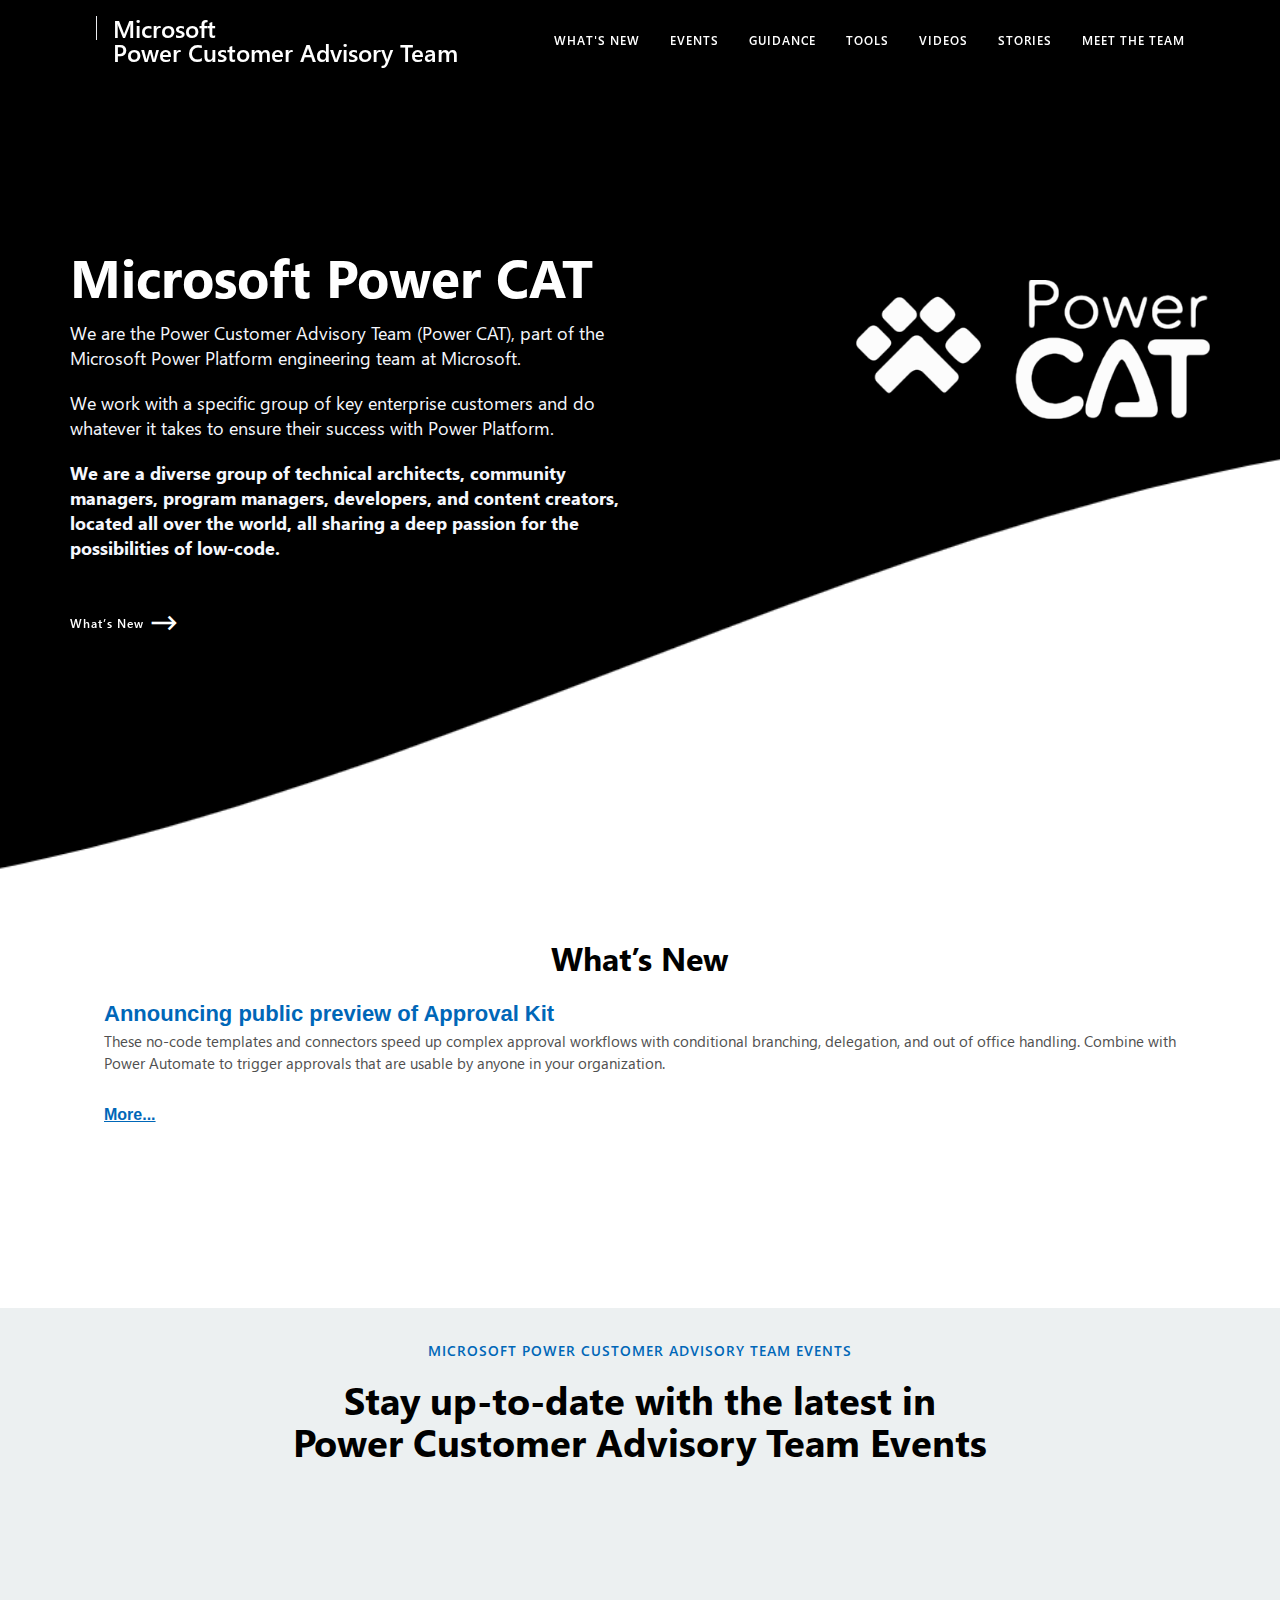
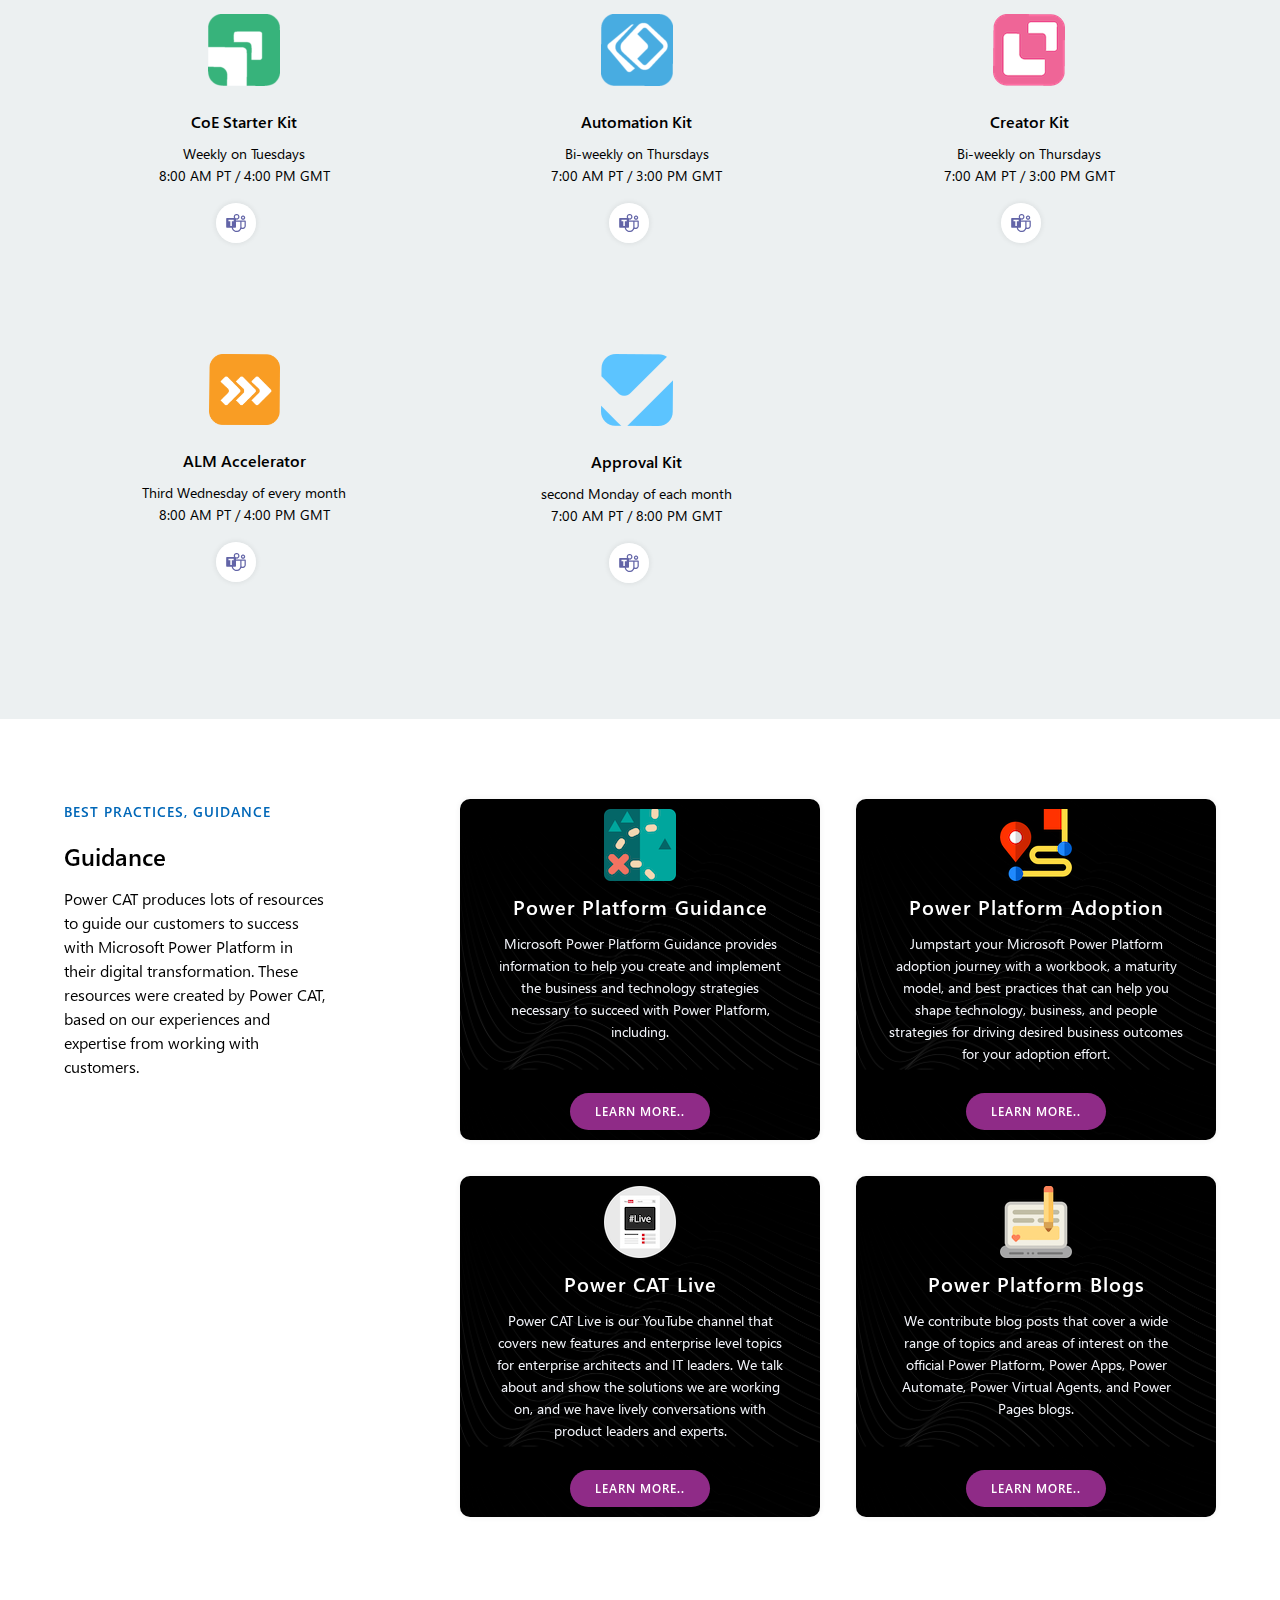
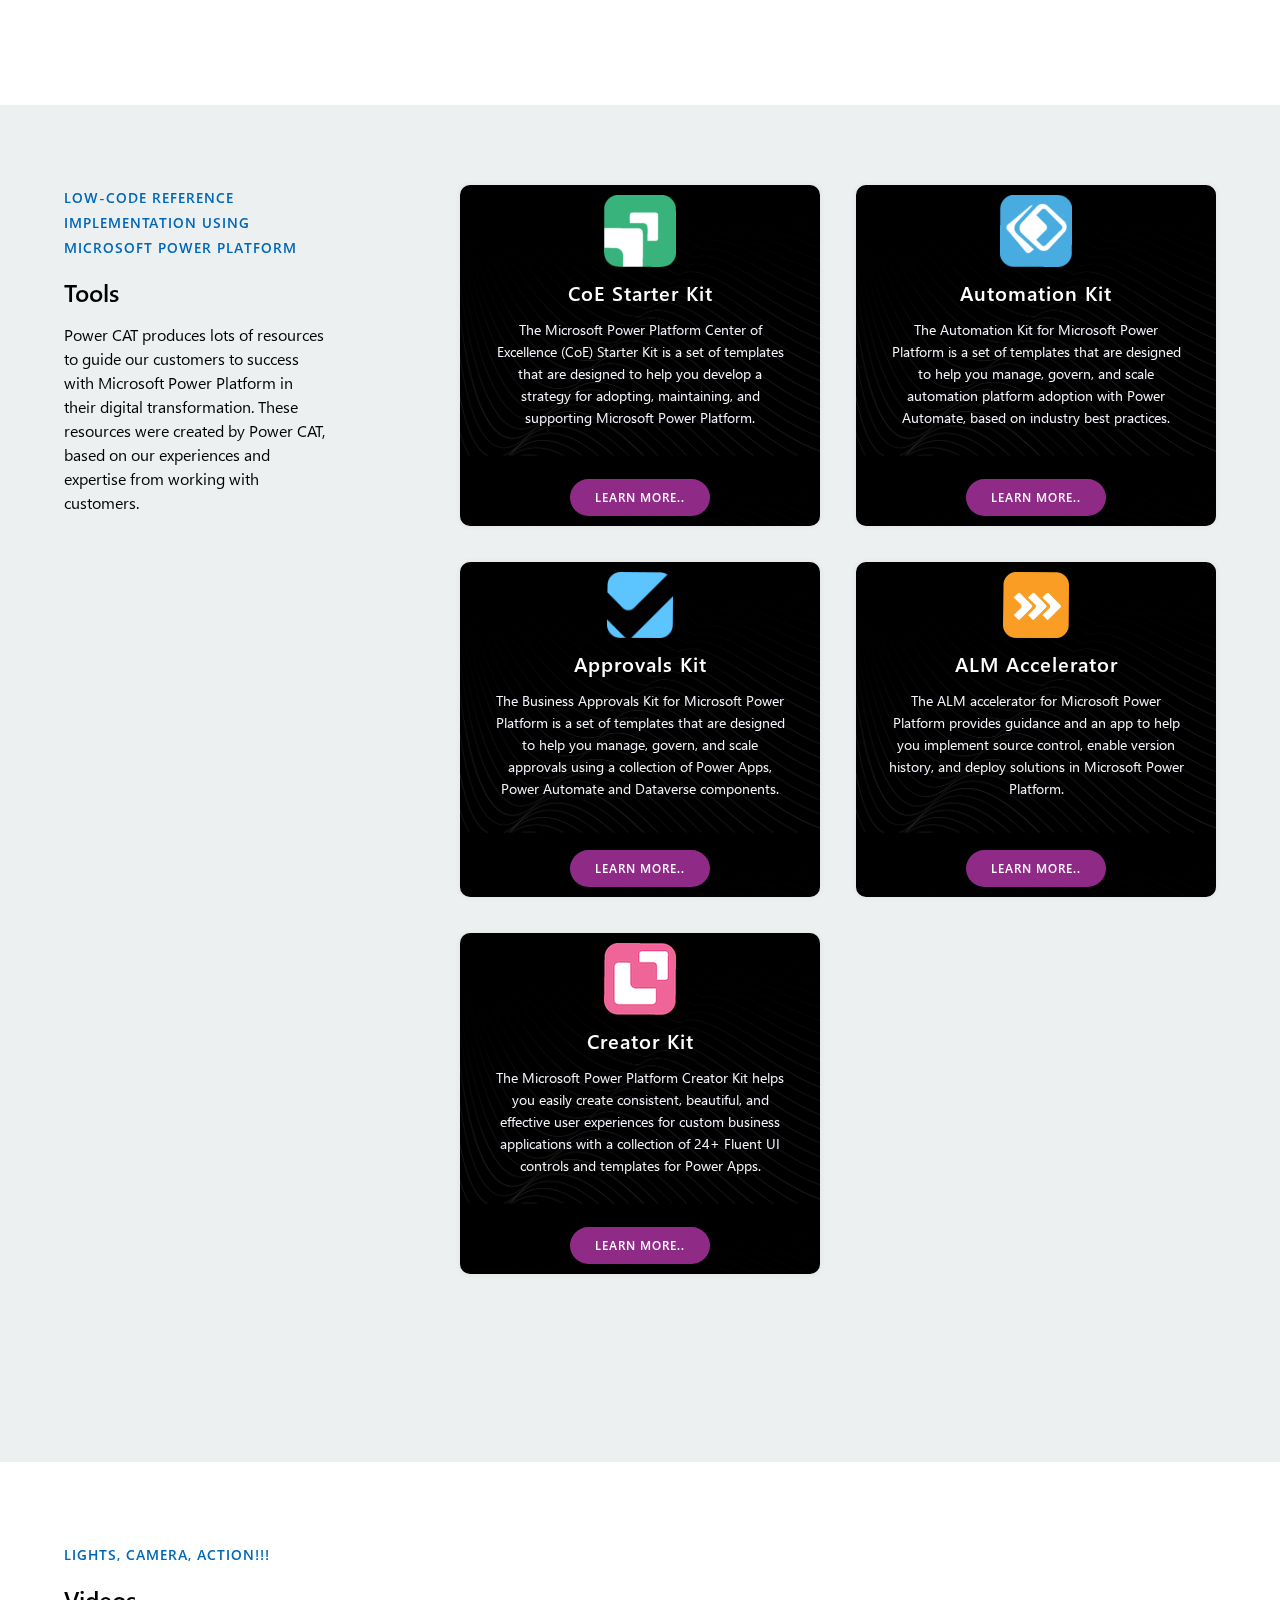
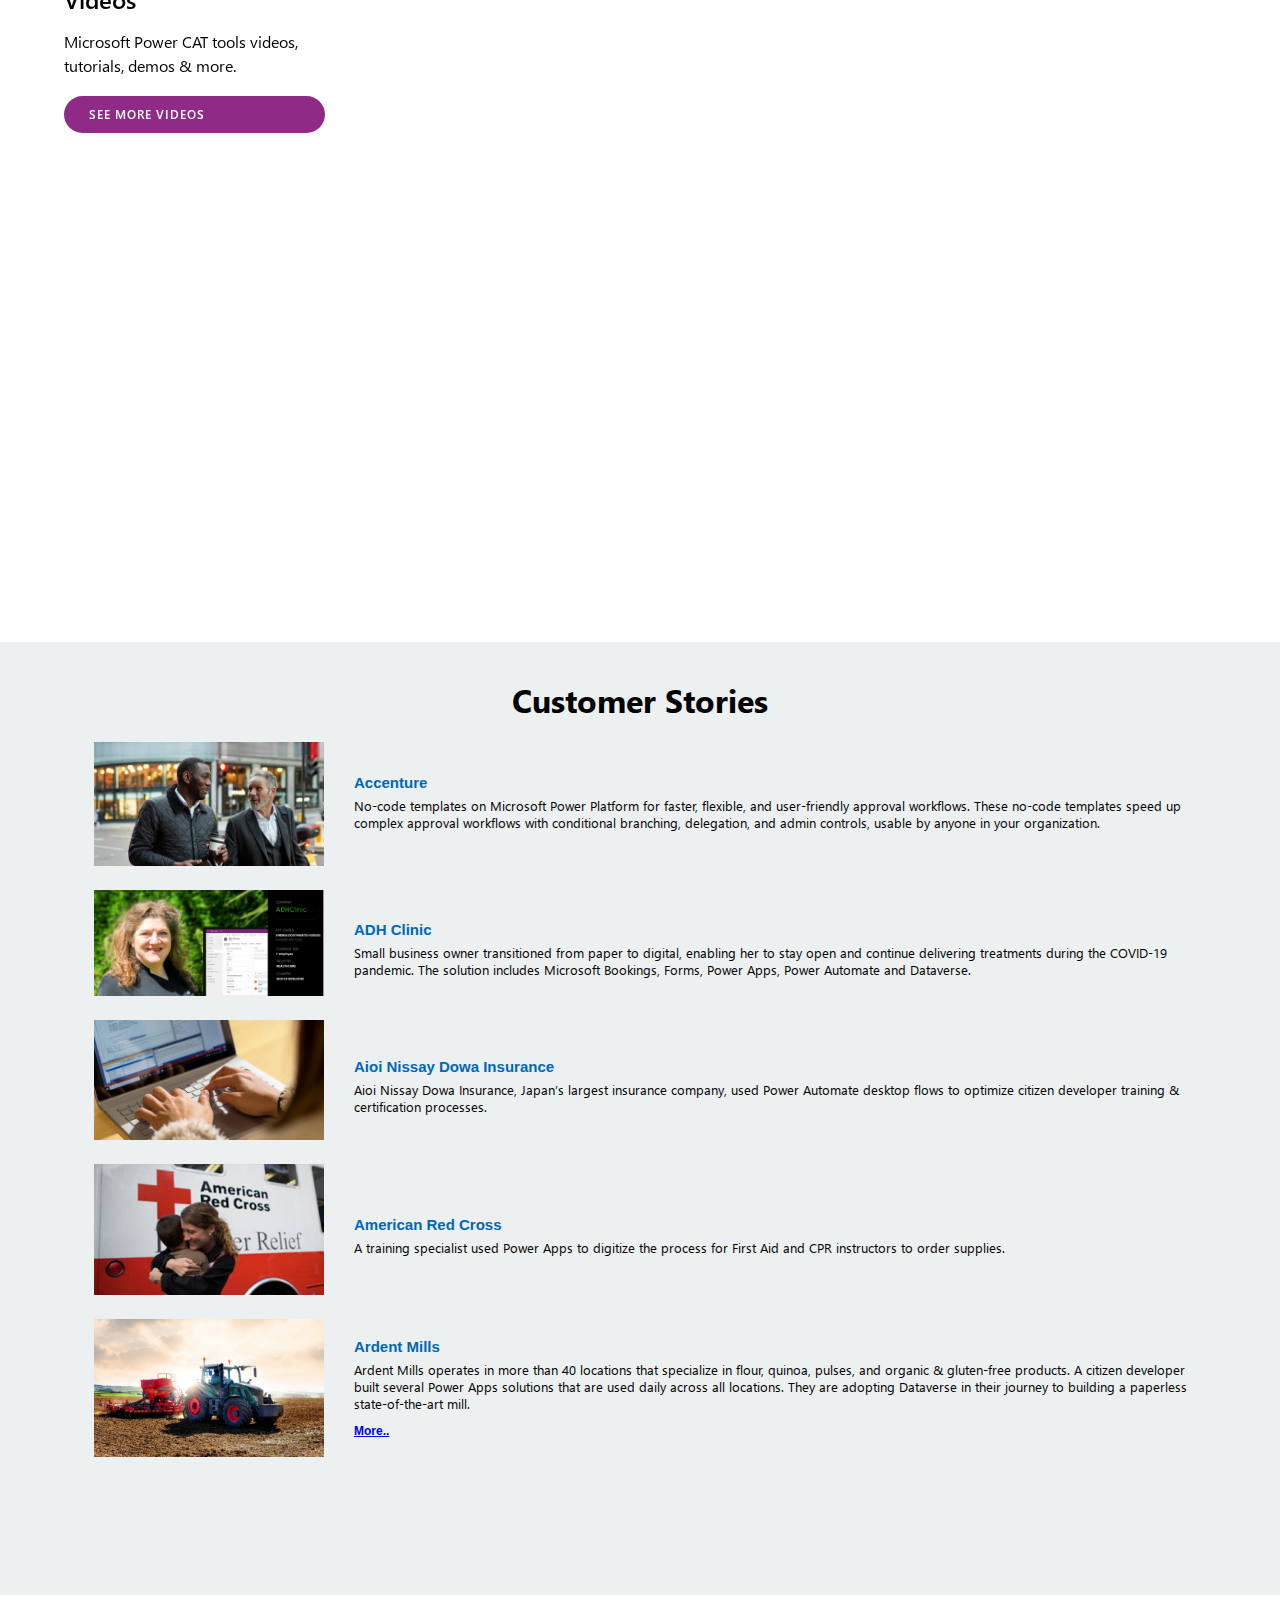
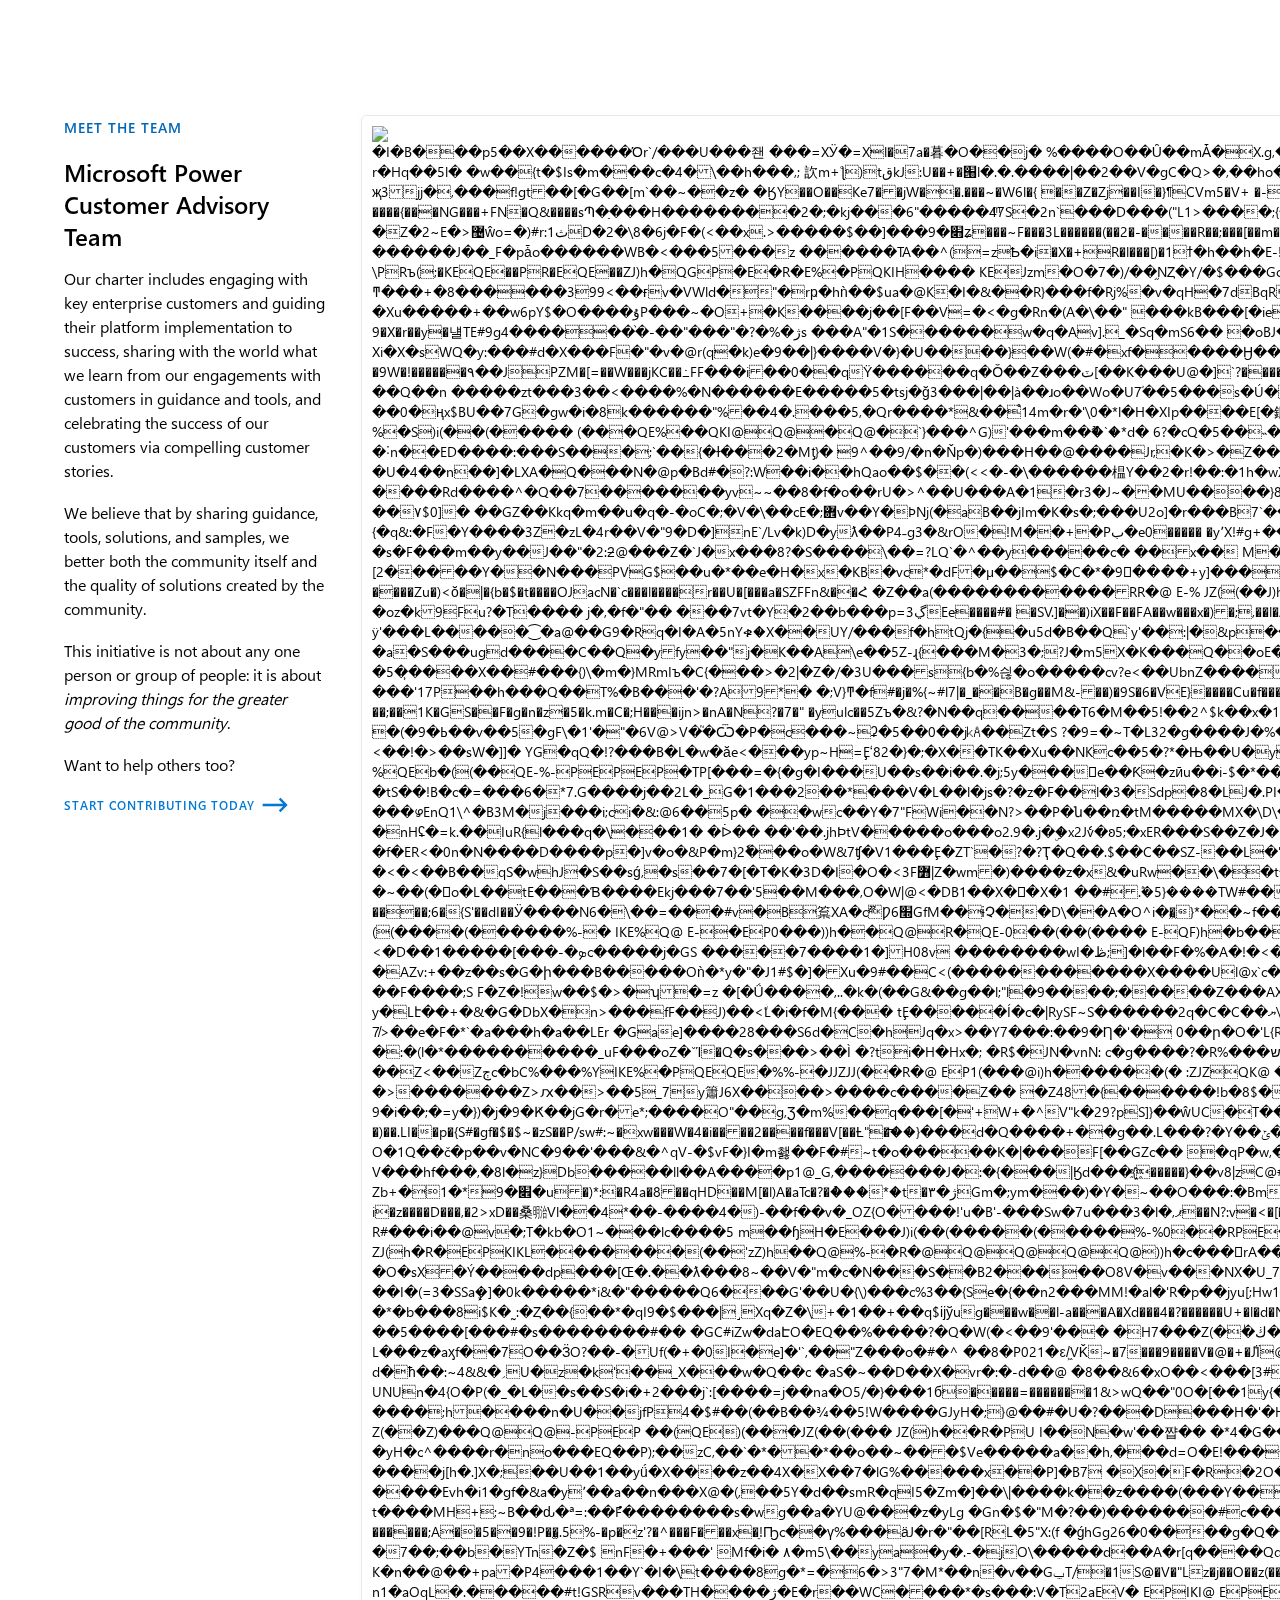
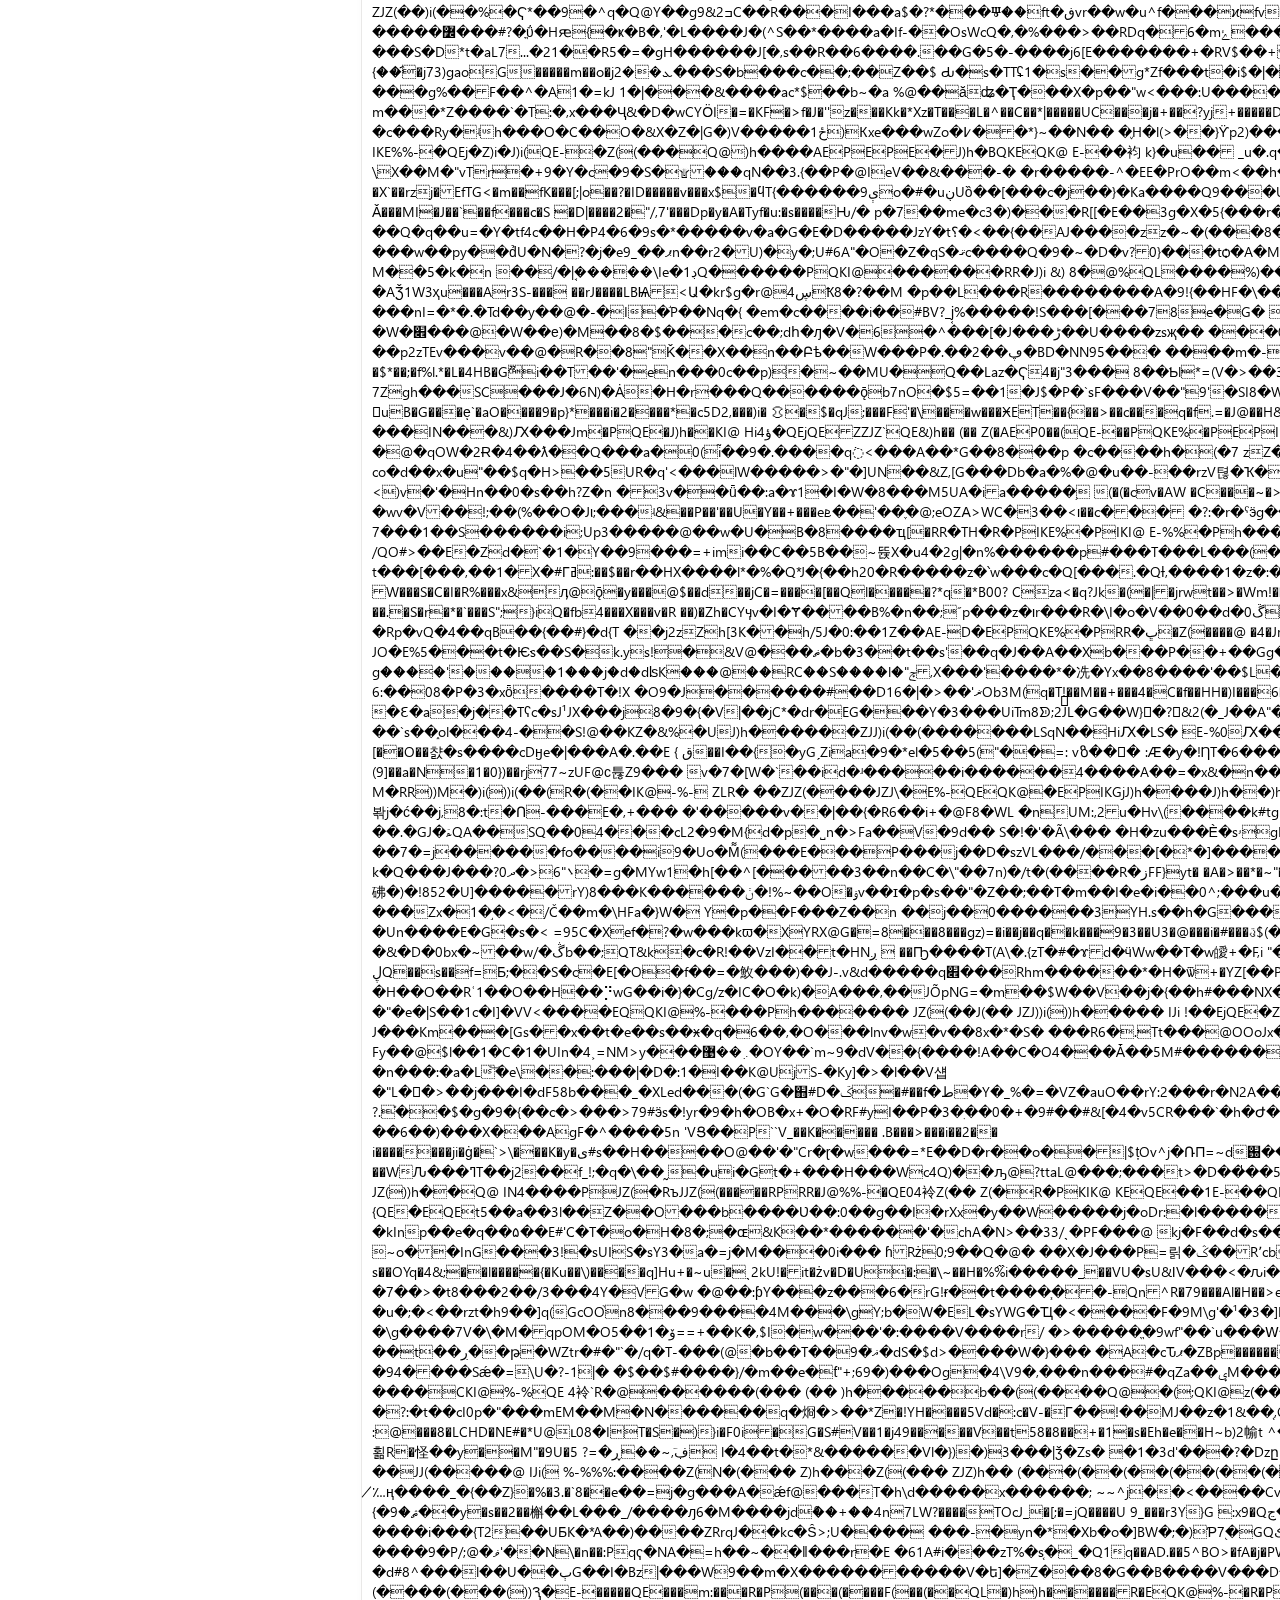
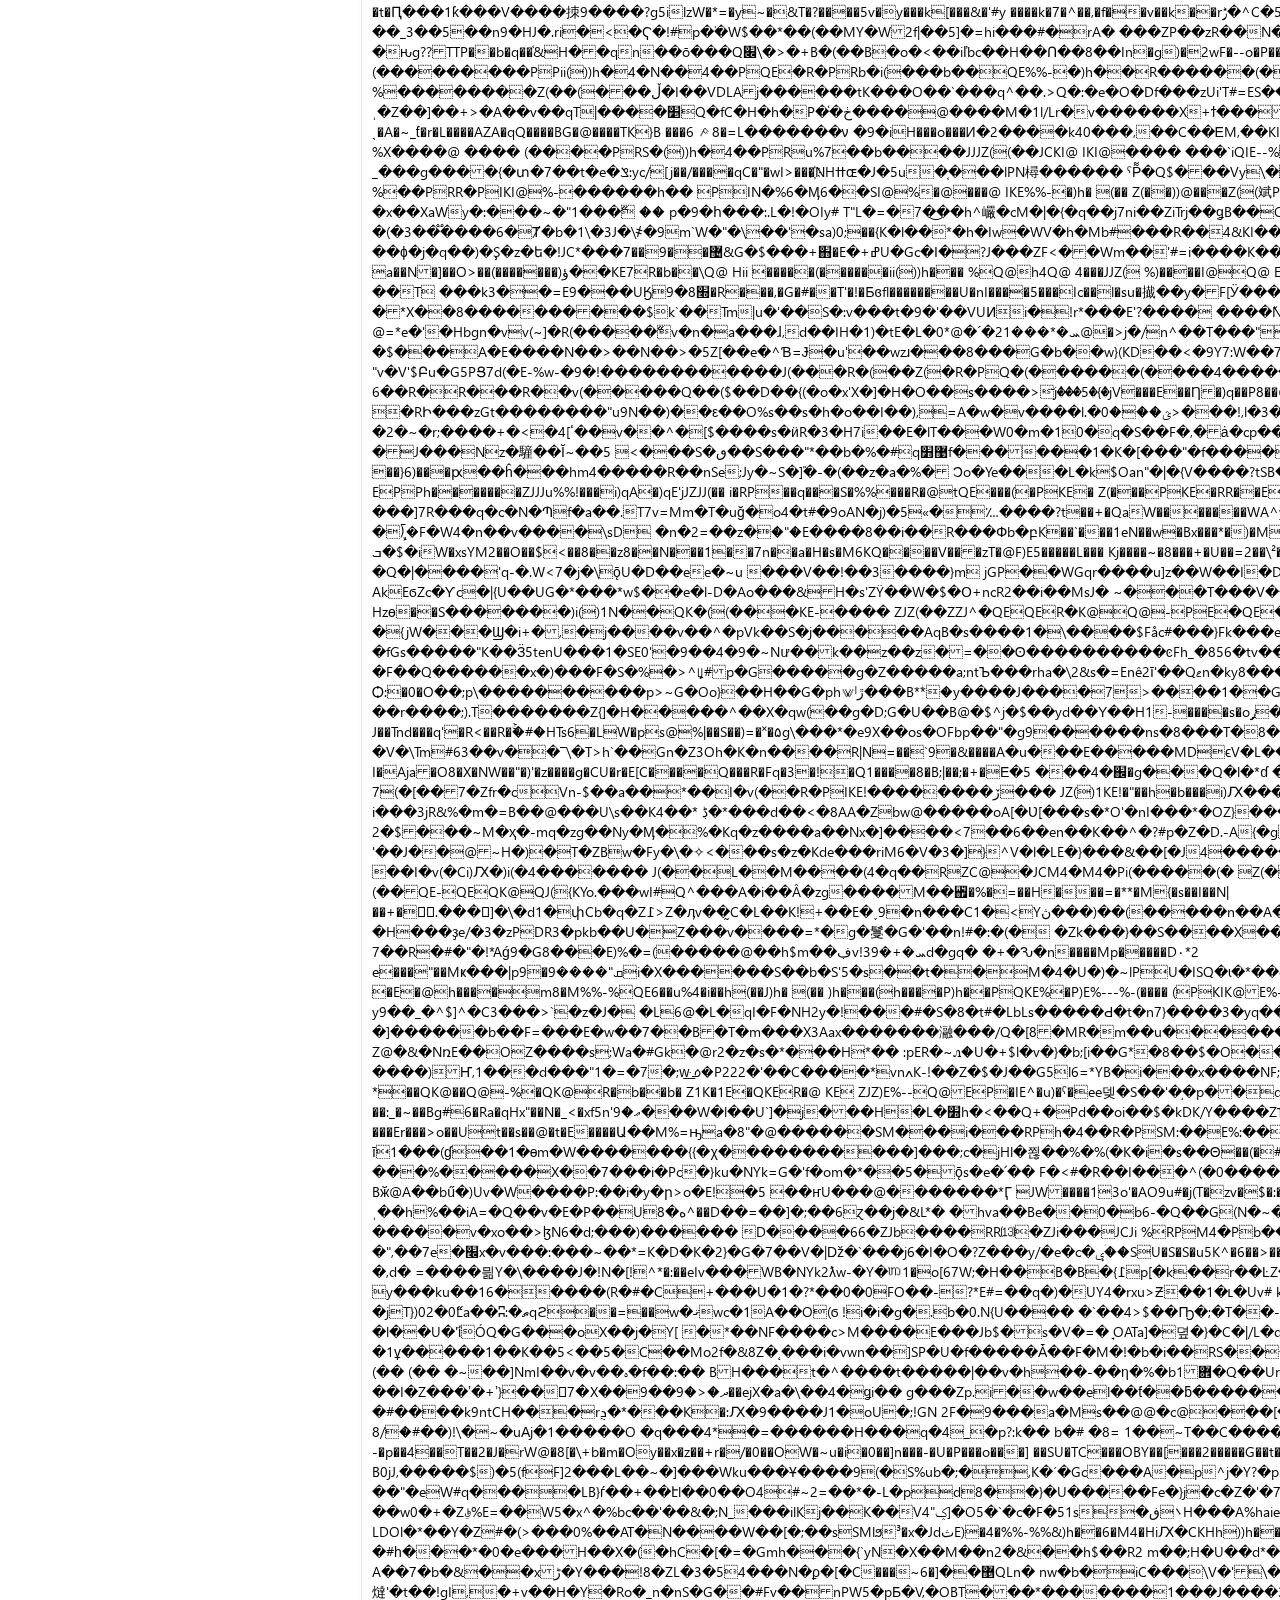
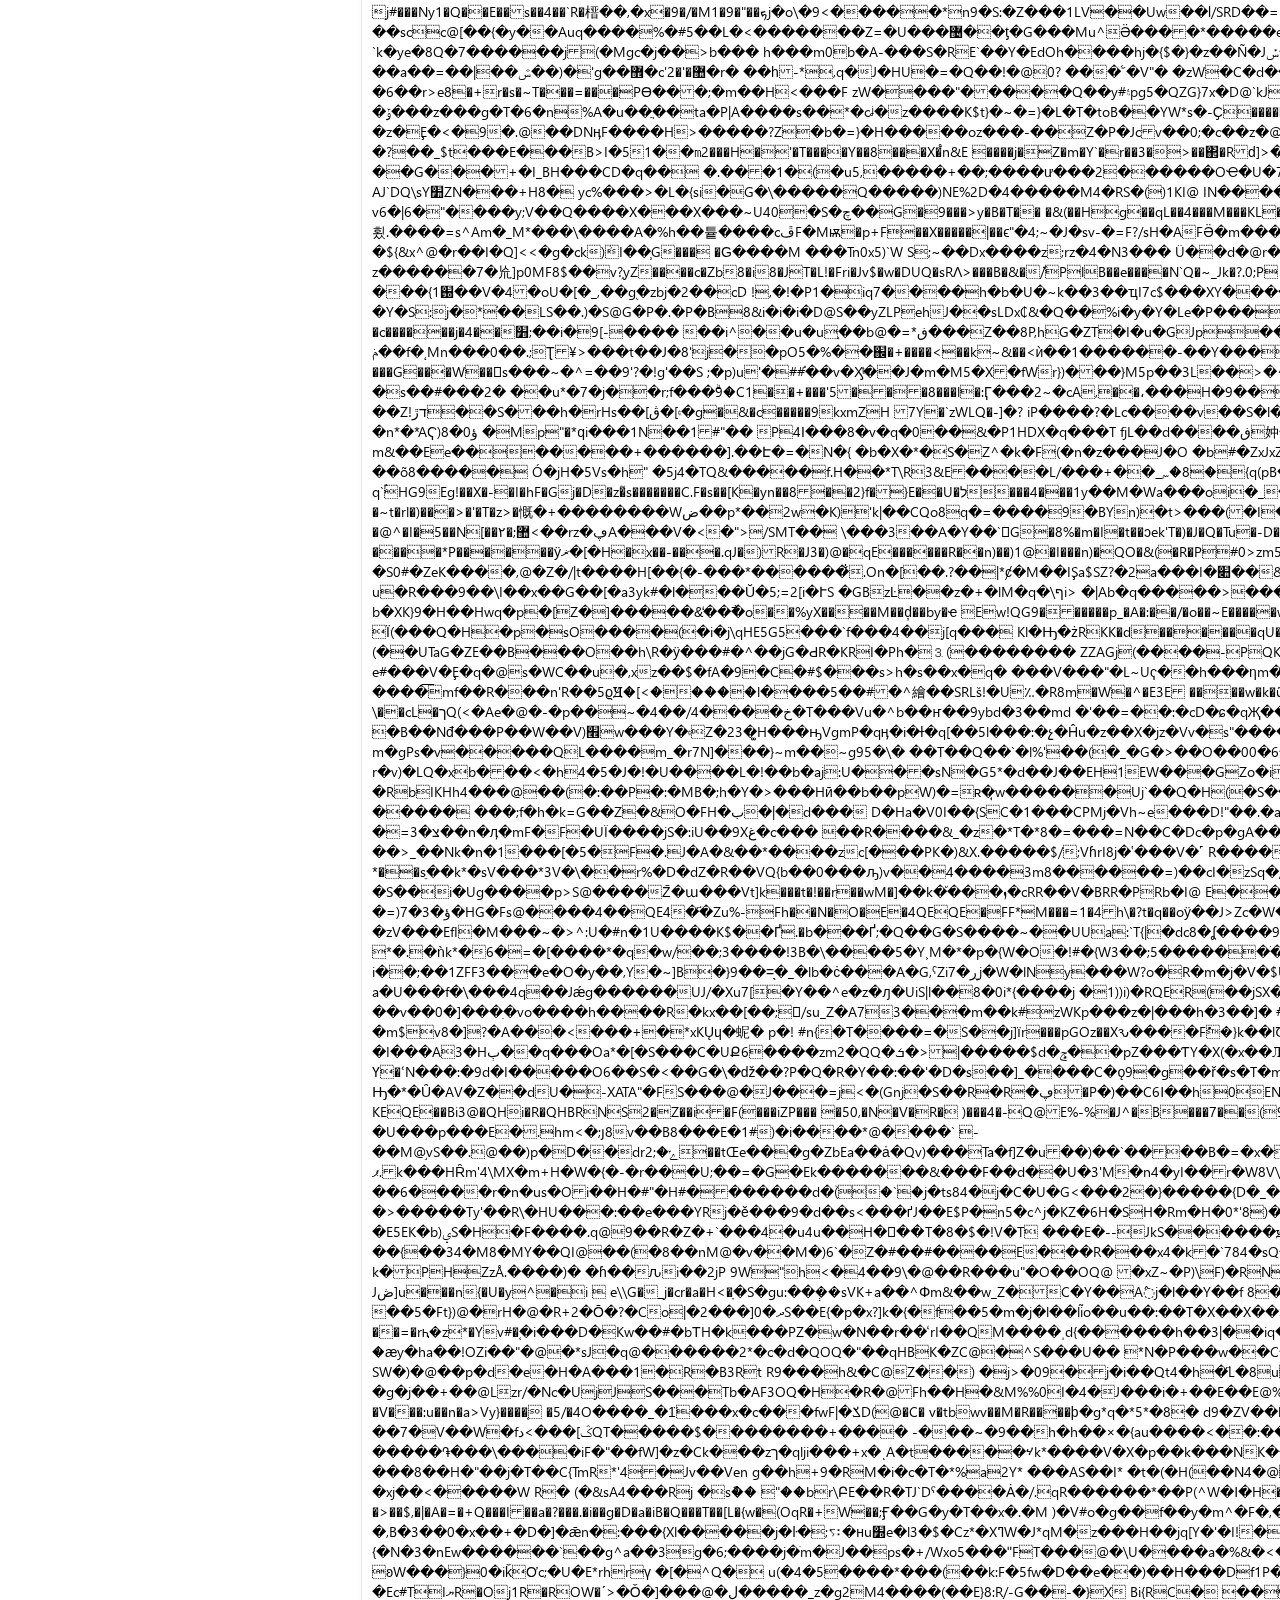
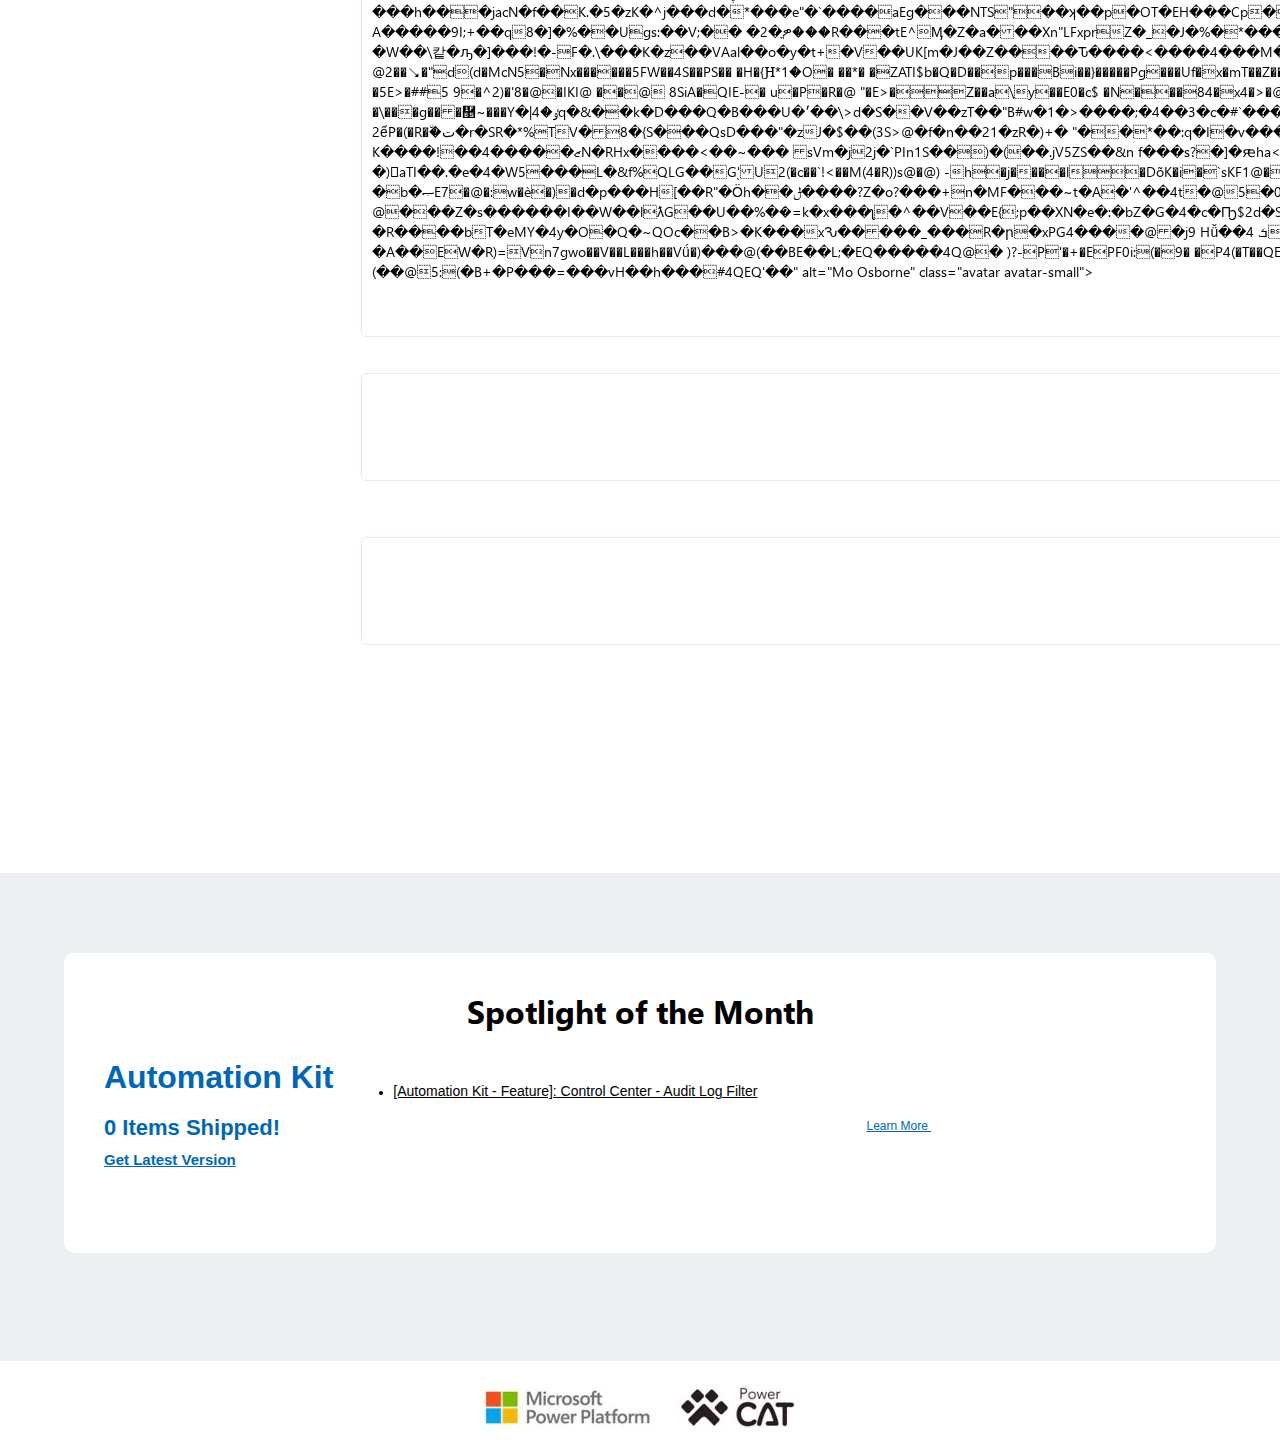
==== commit 8d14bdc3: "a new commit message" ====
--- a/testhtml.html
+++ b/testhtml.html
@@ -589,11 +589,2336 @@
               <div class="people-card w-inline-block">
             <div class="card no-border">
               <div class="card-head no-border">
-                <div class="row row-align-center"><img src="" alt="Robert Standefer"
+                <div class="row row-align-center"><img src="data:image/jpeg;base64,���� JFIF  ` `  �� C 		
++++++++++++ $.' ",#++(7),01444'9=82<.342�� C			+++++2!+!22222222222222222222222222222222222222222222222222�� 88" ��           	
++�� �   } !1AQa"q2���#B��R��$3br�	
+%&'()*456789:CDEFGHIJSTUVWXYZcdefghijstuvwxyz���������������������������������������������������������������������������        	
++�� �  w !1AQaq"2�B����	#3R�br�
+$4�%�&'()*56789:CDEFGHIJSTUVWXYZcdefghijstuvwxyz�������������������������������������������������������������������������� +  ? �Z(�XQ@Q@Q@Q@R�QE QE QE R�Q@+IKE %�PQKE %��(����E- QE�(�� ))h�����@���cN�7˅+�^��V�O&+&K�$���;�B�ZE�Ǯ�������B;zb��p����v��I�[dy+Ӂ�ֲn���6�iO��Z�
+9�R$ú3g�֭Zi� 6Uۏ�Á�ӥ�K`�m
+zɎ�(�l帗�%�<}� ==�v[�9%Sw�O�Uk����d�>�I�B���p5��X ��+����Όr`/���U ���좬	���=XӰ�=Xl�7a�暮�O��j�
+%����O��Ȗ��mǠ�X.g,��*R��L��+D�ܽh�.��*i�������"�\DG̲�{�i���ã���m'1�+�ʝ�I;b�&� ]�+=)���/�Rpj��ĪWc�z�+3�|���S�wB���ERq
+r�Hq��5l� �w��{t�$Is�m���c�4�+\��h���,;+䚿m+ƪ)tقkJ+:U��+�՘l�.�.����|��2��V�gC�Q>�,��h+o�nG���	����8�sV���͕�rH�;+���c兗����7�)>K3w����G�c�l%95�K��A��?�+���2�F����i+�㬮��+wcY��g!N+MW��J�[���g?�?җ3++jj�,���f!gt+��[�G��[m`��~��z�+�ӃY��O��Ke7�+�jW��.���~�W6l�{	�+� Z�Zj��I+�}¶CVm5�V++�-�������-��f�ě.��R*���s����4;{���X0#�+���W+}���Q�co�Xt?J�Ȓ�I�+9�oN��
+����{���NG���+FN�Q&����sՊ�ַ���H��������2�;�kj��+�6"�����4ͫ7S� 2n`���D���("L1>�� �+�;{���S��/��lg�֍�B^� :r�z��?V(�M�2)뱲=� ɩ<�̋�����O�� ��a�����&F�u�H��c@��c�3�~�� 
+ͻ�u��kS�>�ws�j���i0i^=Ǻ�P����|�Z�2~E�>޴ŵo=�)#r:ث1D�2�\8�6j�F�(<��x.>�����$��]���9�׋ʑ���~F���3L������(��2�-����R��;���[��m��eF����ǌ"Ƥ`3���HQ�6rF׭0����ՙ�c˞��a�۳��P"�cϯ!�9��'%U��0+2q��!��v���y��֫���?Z�K��ƓjY��.�I�_��Uj�*¥�+������J��_F�pǡo������WB�<���5+�� �+z
+������TA��^(=zҌ�i�X�+R�l���[)�1ϯ�h��h�E-!�$J1E�BQKI@%;� �R�PQKE �(�����
+(����- QE+J(��
+J^�P!(�4�+J(��BRR� J(��
+(��4�EP0������
+\PRъ(;�KE QE ��PR�E QE ��Z J)h�QGP�E �R�E %�PQKIH����	KEJzm+�O�7�)/��֦NȤ�Y/�$���Goo�W��76F@��\g e�� �}i�|�����?܄tZ��f¢��+썏�W��E+0��'
+~�g��
+ͳ���+�8�� ����399<��ғv�VWld�++"�rҏ�hǹ��$ua�@K�I�&��R}���f�Rj%+�v�qH�7dBqR]��?Jv˄�is�0*E;��5�2+l+��VeLp��+ X�ى����Z[����>�N).����+�����y�#+t�D$~��[X.c�.�56�c3�ޱ������jw�n%+�Xu��� ��+��w6pY$�O����ۇP���~�O+�K+����j��[F��V=�<�g�Rn�(A�\��" ���kB���[�ie��A�տ�8�yf>����b������Tr]�y'�l��0�#�mcf�V+���1�Բ�b�LJ:�94���7#t�'=��§�@��^@��+�~u<ȫRɖ%���5m#G��£#����G� �	��a�{�V�d���1� 
+9�X�r��y�냴TE#9gژ�%�?�"���"��-� ֨������4s ���A"�1S������w�q�Av]._�Sq�mS6��	�oBJ�i��,����?���j��0ލ��L��S���=Ca�g΀ɻ+:���򪸁/]0!�|�=Nڬ�6\���T��T^�:n���?�j����IW�����de�qj�LO-���s�+Xi�X�sWQ� y:���#d�X���F�"�v�@r(q�k)e�9��|}����V�}�U��+��}��W(�#�xf�����Ӈ��s��44ƙ�j�<�d��Q�� �+���W|.��B\��O'ι�GB��(y�*���(v07vq�oJ���������l�I��Q�Ҭ̿��e�?�m5	��������u��|��Q+�0��#kQ��t�.|�9W�!������٩��JPZM�[=��W���jKC��߸FF���i+��0��qΫ������q�Ǒ��Z���ٽ[� �K���U@� ]`?�����C{+ҟ\�թ�#�
+��dC��n?�I��8�B�rT��U2"nNػs��]�۟� Uc:�Nz���,�����#%Wi��� 
+̟��>�f����J�h�&U+l���\� �����W+}��Q� �n �����zt� �� 3��<����%�N������E����+�5�tsj�ğ3�� �|�+�|à� �+ɹo��Wo�U7֬��5���s�Ú��h�� 8�(I�mU�KȨ:��_��Ox���_A�Lh��2H�iU~����'/q�Ъg�Uk�2�B�3�����jK�U�1�����2*
+�V�#�/��0�ңx$BU��7G�gw�i�8k������"%+��4�.���5,�Qr����*&��֩14m�r�'\0�*l�H�XIp����E[�錋�����iQMG޹�N��R�P ��( ������( ���@QE0�ZJ@%Q@Q@	E- R{�E ��� QE+)(��
+JZJQE i�E+(�����((����(��1E R�@	KE- %�S)i(��(�����
+(���QE %�� QKI@Q@�Q@�`}���^G)'���m��ޫ�`�*d� 6?�cQ�5��˵�,�+��Tre�v�|��� �lU�+�+�9��N���,�s�=KV75��e�۠�<����ǐ�Dh�qZ7+�B��	U��Rc�� y���T"3m�F�}}jq
+�˸n��ED����:� ��S��+�;`��+{�ɫ���2�Mƫ}�
+9^��9/�n�Ňp�)���H��@� ���Jr,�K�>�Z��ݱ� v�5�
+}���@��ޔP�+�Y�_��1�U�y�m���{+��-2i�=F�@D�+3mR	�U�4��n��]�LXA�Q� ��N�@p�Bd#�?:W��i��hQao��$��(<<�-�\������榅Y��2�r!��:�1+h�wX{���ߐ�l��[���
+�+���Rd����^�Q��7�������yv~~��8�f�o��rU�>^��U���A�1+�r3�J~��MU����}8�QD�+����2]T�*�)|Mk�o��ǲ�ֹC�+��d,{��K+��)+R��&����b+�m�Uj�����cQPM��B�2\�� VD�8��[�(��j��C ���=�:v���I<B��%��� {�N�[�9��PEs�c ���`�����pg�S�EvtGQC�y8� n"����ǜ��W�Df��e�OP*b$|Iu�=EB�.}���Wh�v'�rj,$ģc�j��+�e���,�M�$g���>��+٧$0]� ��GZ��Kkq�m��u�q�-�oC�;�V�\��cE�;܎v��Y�ÞNj(�aB��jIm�K�s�;���U2o]�r���B7`���l�I��xj�9)+2����W<�vd?�o�RvSOMF��\��=z�t45"�����Ȝ7^;�����c]%�������N�m��E�pi&�I&aT�Zn6�{V��K,{�q&:�F�Y����3Z�zL�4r��V�"9�D�]nE`/Lv�k)D�yƛ��P4˗g3�&rO�!M��+�Pب�e0����� 
+�y٬X!#g+��� ��2��y�B�Ec�+�$u�+5O�kt�H+�(㨬��я;�1ϰ� �VŰ	�+����=�+H�w&Zg���� �F�4ô��zթ�̌��j�}�s�F���m��y��J��"�2:ƻ@��� Z�`J�x���8?�S����\��=?LQ`�^��y���� �c�
+��+x��++M�/�R~U �>"�5��N�<� Z�e5"[2���+��Y��N���PVG$��u�*��e�H�+x+�KB+�vc*�dF+�µ��$�C�*�9����+y]� ���S�*���`+n}�+ܷ��(l��|ٍ܊14����x��
+��ܞ3�}*��D��fn}� ��S���o��ð�(�,�$��p {T��D���E�Ċ�q(�D�d<�1��!�)S�w��JcId#+��U��7�OIv7�9���)����E��/���� Zu�)<ŏ�|�{b�$�t����OJacN�`c���l����+r��U�[���a�SZFFn&��Հ �Z��a(������������+RR�@	E-% 
+JZ((�� J)h���((�� (�� ))i(�QE
+(�� %Q@tQE�JZ (�� J)h��)q@	F)h��(��(��(�QKF( ��((����(�����
+(��
+(���\Q�%��Zᶷ|�oz�k+9Fu?�T����	j�,� f�"��	�+��7vt�Y�2��b���p=3ڲEe����#� �SV.]��)iX��F��FA��w���x�)+�;,��l� AL�2 ��Ҝd���/j�,�B�����8J�����W�f���^���R\��lc�5�+��UW{� t+��ҘX�+��(��s���V+��@w+�W$��_��?ÿ'���L�����⁐�a@��G9�Rq�I�A�5nYቁ� X��+UY/���f�htQj�{�u5d�B��Q`y'��:|�&p��5�kh�&'��}�8��4���%������)N�_��W�p#*M<�o�FթѤ,�H\��V��� �U�+a�%� :�FO�Q�+DZYn�,/�a�S���ugd����C��Q�y+fy��"+j�K��A \e��5Z-ɻ{���M�3�;?J�m5X�K���Q��oE�_���ps˿�i%����O�FX���;�i�=�yr�����h[�go���� ٚj/�q4�?�Q�4�4�R+!bO�'�һ�I��6�� ��T�-N"�!G���>�+`z jԷ?�++9���a�� }�5�̹����X��#���{)\�m�}MRmIъ�C{���>�2|�Z�/�3U���+s{b�%싆�o�����cv?e<��UbnZ���� aY�F"�0�֐�i���?�SG����m�ꯚ,ESq(��;���ۄ^?�ˊ�"��_1#�3�x�6��4��&qJ���w����u��pZ>�M:}���'17P��h���Q��T%�B���'�?A+9+*� �;V}ͳ�f#�j�%{~#l7|�_��B�g��M&-+��)�9S�6�VE}����Cu�f���K�*�o�j�B����)�DA.ab��;���K+񑎾ƫ��n?�Aѩ�\�k���Z�'aYX+�>���*��7g����C�w{�NU��;� eG��,={՝>a`{�?Q��A���TnQ�Z�IzS�x�5?�V�Y}���o;
+u�>�\�?��;��1K�GS��F�g�n�z�5�k.m�C�;H���ijn>�nA�N?�7�"	�yulc��5Zъ�&?�N��q����T6�M��5!��2^$k��x�1O�����1��ۨY�u8n#Q�p?«��a���+�O��c���.�c8^:���]j�;(+;
+�ғn��:� ���Y��,3H�|�i!=�71	�(�9�ߕ��v��5+�gF\�1'�"�6V@>V�֘�Ѿ�P�c���~ʡ�5��0��j㎄��Zt�S
+?�9=�~T�L32�g�� ��J�%�`��ʹ��� �U+y<����bF��Tq����,���	���� d�˷
+ �j���a�"�O�a����Hz���
+b+W�~�-��H��s7ݫ��p�=�քI�U	+t� )a�1ޕ�b�����-#<��!�>��sW�]]�
+YG�qQ�!?���B�L�w�ӑe<� ��yp~H=Ȩʻ82�}�;�X�+�TK��Xu��NKc��5�?*�Њ��U�yQvF��s��U;62e��j��QE�%Q@%- �R�PIKE 6�ZLR ��J (�� (��%Q@��(�h�����%- �QE i��R�0��Z (�� JZJZ (�� (�� (�� ZJZ((���	E-% QE b�((�� QE- %-PEPEP�TP[���=�{�g�I���+U��s��i��. �j;5y���e��Ƙ�zӣu��i -$�*��� ^���T��D�O���Oj��ZN�Z�Q�+��jz��s+4�c+>^=O� Z�����X�F:J�a�����n��U�-<��r:����չg�~f>_�� ���+�tS��!B� c�=���6�*7.G����j��2L�_G�1���2��*�� �V�L��l�js�?�z�F��l�3�+Sdp�8�LJ�.PI�v_M��i�6{�"it��+f�H��M�zv�V��QG��6�r���w�7 �r�K�%��I�4^v[�4�̐�r�h�M�Vf�
+V���%�;���.޿CZ	��d��}���ഴEnQ1\^�B3M�j���i;ci�&:@6�� 5p�+��w+c� �Y�7"FWi��N?>��P�ն��ռ�tM�����MX�\D\ �݆���3�{��h�D�>��-����c��y�����N�Z��jwWo�y���*�e��f(��UY�+{-����/��uTj������cE�hi?�nHʢ�=k.��IuR{l���q�\� ��1� 
+�ᐆ��	�� '��.jhϷtV�����o���o2.9�.j�ۣ�x2Jެv�ʚ5;�xER���S��Z�J�1t+cԭW���	�;�iE��$y�����j�t�\L3�1�"��+���Njݽ���e��ǚ�K�O2i�^��j�o��@���QW���� �J�!�[X[(7�o~�	�f�ER<�0n�N����D����p�]v�o�&P�m}2ٗ���o�W&7ʧ�V1���Ȩ�ZT`�+?�?Ҭ�Q��.$��C��SZ-+��L�'���/�2-gN~�'��2� � ������:"1&��՜l��2�࣠��ʺ�R[�:/�f�?�<�<��B��qS�whJ�S��sǵ,�s+��7�[�T�K�3D�I�O�<3F߻|Z�wm+�)����z�x+&�uRw��\��t�4m�� q@|�^GoZD��=�����)dF��++8�[,:ӗd�t��F\n�@C�d��Q��N��M+�:���|��v��h+��\z�Q�}*��~|TR.ц�2GZ?��
+�q?�~��(�o�L��tE���Ɓ����Ekj���7��'5��M���,O�W|@<�DB1��X��X�1+��#+ܶ.�5}����TW#��o
+�"� �� ֦�({�G�� ?��E��y�qd/=X�?���e�wڝ�%���0+��-q/�s�j�yR8B ���Ԍ�Xm�)�i�rǵM��C+~T%G?��ZF���d�T���s����T֨w1b.{/����;6�+{S'��dI��Ӱ����N6�\�� =���#v� B䈢XA�cޫǷ׭6GfM��ɨՉ�+�D\��A�O^i��͖+}* ��~f��ү��y�ǫ��jYHP���Ǚ
+	�('�V+�8�sǥ!X�;Ԇq��z�#d��-��1Һ�pU<t<�0��ۈ�jt���2���N/++�w�v S�c�5v�@Y���!�y��H2�9��WD3y�y!Gjb�O&�(�>�*K`Eڨ+[��zpj�P�[(�Ư�Z�c'��R�T!(�PGz(���� QE ���R@%%-&((����(������%-�	IKE %Q@	E-�EP0��� ))h��Q@R�QE-0��( ��( ����	E- QF)h�b��&(��+J1KE %�PR�E QE+U�M�{@%�;qT�$
+Ҽ�[٢� ޵�G��5��tC��s���� �z.�DE�xڸ��+!���B2�֛s&g.��cްf���"�#A�9ھ���,<�D��1�����[���-�ܤc�����j�GS	�����7����1�]+H08v	��������wI�ڟ;]�l��F�%�A�!�<��U\BE�n�{�s�S���*��QĪ���߽UT�y�q�� �GȚ��f �����Y�n8�3/%�����։�þV���}*ʹWZ��#>H�����$XO.�PH�'9�?Ƭ��^H<�k�P|�AZv: +�� z��s�G�ի���B�����Oǹ�*y�"�J1#$�]�+Xu�9#��C<(�����+�������X����Ul@x `c�U�D��wHî[h_��Ғ��Hdؑ�ό����O���3j��D_x�MZk�bT
+������ ��A������<U>��UD1!�<�N���s�wp�<��Z��R�C1v,b����UY�/��F����;S+F�Z�!w��$�>�ʮ+�=z
+�[�Ǘ����,..�k�(��G&��g��l;"l�9����;��� +��Z���AXB��3�j��2��M!�	�+�ck�>|��)�%�_yL��GAD�I+
++����˖벏Ƌ١5�̡6�G���(�fQ��UG ?�W Np��8삪��%{��ʖ�Aփ��?y�Lէ��+�&�G�DbX�n>���fF��J)��<ۨL�i�f�M{��� tȨ�����Í�c�|RySF~S������2q�C�C��ޔ\F���yk�;��j�j�\`L�[+������i�� .K��(��sr��z�t���箭���ϩ�5=������x�CVd�[�%�)�;~�A�2�J���[�u�'�++9�br���*��<�{�T!?7̸>��e�F�*`�a���h�a��LEr
+�Ga+e]����28���S6d�C�hJq�x>��Y7���:� �9�Ƞ�'�
+0��ր�O�'L{R2y�W�W�*C��O}��P�s����#N���
+���#������y�?Z�� �+��+<�]=��I�� t�&�E]Ff��������R�	�*�sR#�6>�-�:�( l�*����������_uF���oZ�ˇΊ�Q�s��� >��Ì �?ti�H�Hx�;
+�R$�JN�vnN:
+c�g ����?�R%���ש��H]�9��s��2$�s+�b� T���R����cP�%Bgj���)a2r:�w� ?΋K��]�� ?�5�$��/�Z�9�#w'��Em݆���i�� X�U;�  ��Z<�<F��R����'%�=�R%*7H���چ��E+Q1�������;��Bnܐ�mѳ1��3�ƕ�ro1�l��OH� {t��P� {
+�f�+���aym��v �d`c8?J��m�3�ԫsm�a��++���  �Z<� ��V���f��W�*�б+c��b�(+�~z��F+�i�T2|��?�Zd����Ӹ��t�gS�Ќ�b[>�Zڄc�bC%���%YIKE %�PQE QE� %%-�JJZJ J(� �R�@	EP1(���@i)h������(�+:ZJZQK@	�Z(���� (����Z)�~4��PQKE R�@�����
+Z(�AEPE��QE Rb����(��(�c��~����űʮ:����+QFŅ?�>+�������Z>ԕ��+>��5_7+y簫J6X����>����c����Z�� �Z48+�{������!b�8$��ޖK�0���2G����򬧖I:�ښB&y�v�?.~���O�Prn����6�+I�+9�i��;�=y�})�j�9�Ԟ��jG�r�+e*;����O"��g,Ʒ�m%��q���[�'+W+�^+V"k�29?pS]}��ŵUC�T����R}�	�-A=�cr����|�՞���w��]�7e_�+-��n���B�w0�� M�i�w�Z��w��;{�J�yy4��\� �0p��RAq�O���{+�[q?SYM>J��H�{/�)��.LI��p �{S#�gf�$�$~�zS��P/sw#:~�xw���W�4�i��+��2����f���V[��Ƚ"�⳯��}���d�Q����+��g��.L���?�Y��ݶ�Ǘ�>�ֹS!�������h��f�_��h��k�m+�l\����ƪ\k1&c�I+ϭM�ws{��Ѻn�
+�o�[Z+�BG�~1�Qt�͘%�n��"td��ō�F�O+�'�k�.��
+O�1Q��č�p��v� NC�9��'���& �^qV-�$v F�}I�m쵏��F�#+~t�o�����K�|���F[��GZc��	�qP�w,�n����&�q,gb9���Sqثq*#z�;�y�L���V�5�4�,fi�=�TRGo�!�w�Ф9��'(��Tf)���+u��nQ#E� ej�}�F��U��i�]�L��;�^Dݐ��j���F��ja����j�+V���hf� ��,�8l�z}Db�����ll��A����p1@_G,�������J�:�{���|Ӄd���{҈�����}��v8|zC@# +������Z@.%L�zT����+2+��0OqQ��P{�oRA+���Z�i��#��SBcV4��H�^+;�U<��r0j�e+b�m�j���5\��?Zb+�1�*+9�׎�u+�)*:�R4a�8+��qHD��M[�l)A�aTc�?�ު���+*�t+�۳�ژGm�;ym���)�Y�~� �O���:�Bm+������ ��R�0�����۽F��R$q�[��T�$6��0�t���ޣ����U\��>g���m�F�+���+)+��.陗'�������^�݅̲����4�#��gۯ�@+o	i�z����D���,�2>xD��桑㍾Vl��4 *��-����4�)-��f��v�_OZ{O�+�� �!'u�B'-�� �Sw�7u���3�l�,ޕ��N?:v�<�[�_�"�hX��� Z�Z�y�*�7+i�a۱y��= #�s�S��N��5ِ �+���J��oA�jet~�����X�4���O�R+�& u���q�>3��Q��4���*Ha�sMP熩R#�� �i��@v�;T�kb�O1~���lc����5	m��ɧH�E���J)i( ��( �����(�����%-%0��RPE�Z@���( �����)(i(��
+)(�+:Z1E
+ZJ(h�R�EPKIKL�������(��'zZ)h��Q@%- �R�@Q@Q@Q@Q@))h�c���rA����9�(T����[���ֲ���#�j<6�q�域��EW��ݒ�I�ϥGh���R��r��tQ�}*;f�i�|�|�O�sX+�Ý���� dp���[Œ�.��ƛ���8~��V�"m�c�N��+�S��B2���+��O8V�v��+�NX�U_7a'�K{rꮿ"�yoaI�hKkxb�AS,Ǖ�z��О��*��^a�a^��z���ZD�i����>�Z-��I�(=3�SSaܾ�]�0k�����*i&�"�����Q6�+��G'��U�{\)���c%3��{Se�{��n2���MM!�al�'R�p��jyu[;Hw1]��xQ�I�[�M"����h�c��iWN�Ǚw1���EJȽ�.��!����ü�w̳HY�@z
+�*�b���8i$K�˷:�Ȥ��{��*�qI9�$���|˼Xq�Z�\+�1 ��+��q$ĳўu+g���w� �l-a���A�Xd� ��4�?������U+�l�d�N��z[��Ǜ����ǁ��+�oJ�lI9�� �<�k��ou+�II�Tt��;�~K+���+õ+��-'�/�c�+8�S��7�H,�v77�4�¹�V�v�٨b2����j)"{�6���v��NW��D���E���}{��I��<�p?��5����+[���#�s��������#��
+ �GC#iZw�+daԷO�EQ��%����?�Q�W(�<��9'���+�H7���Z(��ٰڬ�D�h�>�;����#��C��Z�5�ovm�����¿q[+�Z��y4��=�Z��{�E+�M{\n)�zUi$i 7�������%+l)�;��'B~�5J+�A���c��U��X'�k�-L���z�aӽf��7O��ӞO?��-�Uf(�+�0+I�e]�'`,��"Z���o�#�^	��8�P021�ԑ/͖VǨ+~�7+���9����V�@�+�݉JЇ@h��jЊA��c�I�O@�2Ɵ+��+p1T.,+�_��_+��X��� �J�>h,��ݍ&4�%D�o¬G�S�ASԯU�+f�IX��E({��>�J[ d�ћ��:~4&&�؍U�z�k'��_X���w�Q��c
+�aS�~��D��X�vr�:�-d��@ �8��&6�xO��<���[3#xW�i\V2�a� ���ҝ�ff�@�w�L�H��L
+���6�c@�K+�f n��Ҙ�J�ى$�{
+�#�5�W̐�9⠗t�s�}=(�L���嚚]\� X�RN����b�	�?��	UNUn�4{O�P(�_�L��s��S�i�+2���j`:[����=j��na�O5/�}���1б�� ���=�������1&>wQ��"0O�[��1y{���ҁ-��*�++2�����A|�b����D�q��_SNy8P7�H�M+e�ǿ*Er�1�+R��VU��=>8�s���jc"�}����;h+����n�U��+jfP4�$#��(��B��¾��5!W����GJyH�;}@��#� U�?���D���H�'�H���|SKa��=����[$�+
+���T�t�C
+�TzS��I�ъ\b���J)i+ %�PQE RR�PIKE %Q@	E-% %%-!�IE QE% ���PIKE %Q@�QE
+(��
+Z(��Z)���Q@Q@-PEP ��(QE)(���JZ (�� (���
+JZ()h� �R�PU+I��N�w'��쨥��
+�*4�G��
+ۈ����.�:��Kx�+aG�� Qn�Μ(�S��rjGL38T\�ɨ'�8�+���\��n���� �Ԟ~�#^=�j7�����j���c,˂H=qLD֖�-�Hw;z� � �s}�yH�c^����r�no���EQ��P);��zC,��`�*�+�*��o��~��+�$Ve�����a�+�h,���d=O�E!����*7JG_O���iw4P������Y�:����x���\��<��6���+��ⴡ�I4�۰+��ݳ��>� ��%��/����j[h�.]X�;��U��1��yǘ�X��+��z��4X�+X��7�lG%�����x��P]�B7 �X�F�R�2O�+@⥒�刈¤k��AE�Or�i�ʴ^���;�mם|ʾX����FO�}M+M�����y����:��E�dF>gc��kSLЛR�؛����Evh�i1�gf�&a�y՚��a��n���X@�(,��5Y�d��smR�qI5�Zm�]��\|����k��z����(���Y��R@��˽���$*ѣ�O� ֫�+��������k��f2�*7p���M�-��9O����$��� ��������1�w94ê�M��QX� t����MH+;~B��ԃ�ª=:��ުF��������s�w+g��a�YU@���z�yLg+�Gn�$�"M�?��)�������#c���И��d�H�'R�V2�.�횥+K�� G����N1��&I$#��;�řoV/�����I��8����ج+�z��z҂�bNRC��`�+�S�߼��(���V�A
+������;A��5��9�!P��͚.5%-�p�z'?�^���F�+��x�ֵ!Ҧc��ү%���ӓJ�r�"��[RL�5"X:(f
+�ǵhGg26�0��+��g�Q�������)-�.c��J�[e�A���ڮg�?�$�F{*�˧>{��ۊWS{a&w({��\�C�+�~Vl��v1X">@��M�$����olQqr�+Z4i���T-����� �S>��]7�Ν?�Q6)$H� �7��;��b�YTn+�Z�$	nF�+���'
+Mf�i�	۸�m5\��+ya�y�.-�j+O\�����d��A�r[q����QqXǑ2�6{⛹��nOl���"+����OCH�l�ۏqȢⱜ�3���}�܁��F�+2� ��@�5����ݿ�T�a�I�����c�i�Os������/��+y�0a��N�X( K�n��@��+pa+�P4���1��Y`�I�\t�� ��8g�*=�6�>3"7�M*��n� v��GݐT/�1S@�V�"L  z�j��O��z(���X�4.�x��+xoҋ ��}č���1�WՍ3x�Ę�)p.���@���I�9�tז6?"p=M!bz�=�J+Jź�N����`��z�)8�G 7�67ZfY�	&�~���M?n1�aOqL�.�����#t!GSRv���TH����ژ�E�r��WC�+���*�s���:V�T2aEV�	EPIKI@	EPEPPh��
+JZ())h�"���@7��C@	EPQKHh(�� J)h�+Z(�+(�����-P11KE�)i(�E- QE(�� (�� (�� J){Q@	KE QE 
+ZJZ (�� )i(��%�Ҁ*��9�^q�Q@Y��g9&2ߏC��R���I���a$�?*���Ⱋ��ft�ڧvr��w�u^f���ϰfv��T���� ��x&F9n �}�2�6�E��_�h;�j��3�f-��V��t���Y+��=85-��{���� >�Q��U�e��+��j�-䕋�pO'4#)��%�o'�As}$G�|H�u����e�5�_�ۮ鿍���1y�F1���O@?�����߼���#?�ֳΰ�Hԙ {�ҝ�B�,'�L����J�(^S��*����a�If-��OsWcQ� ,�%���>��RDq�+6�mۓ���rظo� <~4�q*����b�#"B�;�o'=Y�( ��Xڧ��h��Fo��!_����
+�m ���vKF>�� x�
+���S�D*t�aL7+...�21��R5�=�gH������J[�,s��R��6����.+��G�5�-����j6[E�������+�RV$��++��&��V�vX��e�.<��QTn�yH� �-J�iij�� �+ݪoС5��W�XQȶ��@;�e���)����!�f�����A�{ޫ����[.{��҄�j73)gao+G�����m��o�jܥ��2���S�b���c��;��Z��$
+Ԃ�s�TTʢ1�s+��+g*Zf���t�i$�|��w��ć�9�گ*$���*�:|i����~cK�|�0���>�+I�j�+�8$�����WS+��I����� ��폔�!�"E��O�r+&�>QϿ5��]��AV"���}ͫ���g%��+F ��^�A1�=kJ+1�|���&����ac*$� �b~�a	%@��ӑʥ�Ҭ���X�p��"w<���:U������D;�	�gE9
+3�h+
+v�wԞ�"[`�f�,U�#=s�U���E�Wm�+ ƚBG���U�]��;ҡސ��C��H>L�=�ۮT�Q�JW�q�� )��k9��+�gk[��bˎ��-m���*Z����`�T:�,x���Ҷ&�D�wCYӦI+�=�KF�>f�J�''z�+��Kk�*Xz�T���L�^��C��*|�����UC���j�+�� ?yj++�����D2�����B+1�Wpˏj��
+̉����=��u;��uD��;I�8��j��+rr1ܚ�d�����*��2I�>��&A#�9;���TE��g`+5��${UwQ��Q$���4+w&�QJ+���m���ց�L�+�Q�
+�c���Ry�ʵh���O� C��O�&X�Z�|G�)V�����1ځ)Кxe���wZo�߇�+�*}~��N��+�֢H�l(>�+�}ϔp2) ���������昄�+�g������O����!+�X\���  ri�I���O�+���+�D�(�j�T���*�ֶ[�i)h�!(�� ))i( ��� �QE ��� QE �QE %QH�4�PRR�@	IKE %%- �QE j�Z)i�J)i(QE-�Z((���Q@)h ����AEPEPE�+J)h�BQKE QK@	E- ��袀
+k}�u��+	_u�.q�R��3�ޕ�ß�g5v�/(�æx�+�F�b;�7J[<6O֫�cy[�┾�c�ӄ+̨DT�+�O#!�t�*�+���(H:r�3�c�l��&w������1�+�j$�� \X��M�"vTr�+9�Y�c�9�S�۩+���qN��3.{��P�@IeV��&���-�+�r�����-^�EE�PrO��m<��h�C�L���H�,e���+w�彪��M>cX��+ ��"�+��*��)^u���+�?c��VQj���r9oO�S�/�\��[u���ާ[wv�i%��� A�{M6h�30EV�z{
+/`�TY��q��Em�?�X`��rzj�+EfTG<�m��fK���[;|o��?�ID�����v���x$�ϥT{������ې9o�#�uڹUȍ��[���c�j��}�Ka����Q9���U���B��)�kR�U �m�v��ֲ�.Wɇ'+EICg���l��R�j�bI>i۠��[�����7� ?�?�jy#���ޞ�i�H��	�nK�������#��jk{9&}�7R�*����2+ނ��iK2/�
+Ǎ���MI�J��`�<UȬ�.�8-VW����S{�$A��g+�*ȇ++�+Y��k[��@�}(+�������=j�z�+��=�4�ڡ�$t�mk�FI�+��,�8�_��p:֒ۮєZ�`C�㞽j�Hr(-��0j�p � g;"��M ��杬Kw ��b U�������R*��+5���O��@�}�iV H��R�+*u��
+�i��5�������CC�^x4�H�@G�/��+��7n;�ӥWpS��{՝�{��x��U���g=��Y�rj��V�)���}h@�+b���ܹ�ȭ�=�U.# }h9Y�%x���T�R�H��;���9,��ڳ�!��n�Z���3D�vO��U�V�B&c��}:�$yR }CT&�Y�^�36��v
+[�?:�쌿0��T��<�ZE���ӡ��dm-Շ�W!s�6=�S����+���y�r�/?8��?-OG�Fp��)�}i��F0[�����#�
+6f�fz~}h�Oy?J6�@~5*'�Y�PVG_��֥M�䝫K�(
+ �#4�n��}E+��|����ߩ��'�~�(�+?�h1�8\�q��g��1r8�1݈�+����*O�Ğ��P���@�@�9���0+��!NԶ�%C�r}*��yH
+~T�j A�O�L���)�QE RR�@	EPRR�PIKE %Q@�� JJq������+����
+JZJ ))h���(V�))��QE ��P1h�� (�� Z(��	E-% R�@	EP�E R�(b�QE+QE b�(��Z()h��
+җ�% `j��Nv�s�}��6��n�ȫz��N��8����4P�.� #+Ü�3F�d4$�a�;��3y׈GF|s�Xyv����0?�n��5Z؅%��(��#���UY�o���+J��+J��d�jL�_J{|���A�� ��nv>�f� ��c�S
+�D|����2�"/,7'���Dp�y�A�Tyf�u:�s����+Ԋ/� p�7��me�c3�)���R[[�E��3g�X�5{���r�����-��Gm+��y�|��j�� >�<;��H@q�j5�b�#��� (h��v
+~X�+(q�c��q+�6��Y��3\�9��X���.UU�q� (�vѐ�c�[ �!��Q�q��u=�Y�tf4c+��H�P4�6�9s�*�����v�a�G�E�D�����JzY�t؟�<��{��+AJ����zz�~�(���8�=)��&������ڛ+�� �8E�گ����!���'�@�+�4�?Ɛ�+:�1�7����<v����n�i��%��o�)��o|��=Ii���I'�kYYgBI�v:`�p�n[ت��z�SH��V�/��V�6�*��V��lexǵY�,u+�"+��n�ˀ9<Յ�v��2ņn:���� TM�P=��NP'�����9�i~bv�6����s�O+�+4+���`��B��L ���8�f�Vn��ژ��T�� i1�ø��4	?Zs��2���!�Ɯ+�#�֟�zҞ1Hd-����<�0��}�2�]�9���&�8�~�l�<y���Wc����2+/8��0�r,DOPFER�;A��H �J�>
+��{�#"Q�`pk.�X��p?:ە�{V}�|���D3%���FsȪ ��}3Wn���|���w��py��d̉U�N�?�j�e9_��ޕn��r2� +U)�y�;U#6A"�O�Z�qS�ޤc����Q�9�~�D�v?+0}��+�tѻ�A�Mǲ }EG(��+�Hvt!���͐������8�ր�":�J#��rv��(%��a@����>�iw{��@	��H�+���GZi+GC@v��Z
+�89��cb=��T\�q�@+M��5�k�n ��/�ܱ|�����\Ie�1ڊQ������PQKI@������ RR� J)i+ &)+8�@%QL����%)������QKI@%-% !���i��E0
+;R�@���P0��( �KE)h��%��(�� (�� (���
+(��
+)h��(��(��(��(�aE���Š�V��!a#�!�AǮ1W3ҳu���Ar3S-��� ��rJ��� �LBѨ+<Ա�kr$g�r@ڛ4Ҟ8�?��M	�p��L���R��������A�9!{��HF�\��֕�B2�/���/� }ҩ�b�F$b�3�: l�:{�����N�;v�U^��?�s�X棅�s��5!����[���*o?hVv�=VLM�iqR�1����׶)+�+��F��G�_�fHY�S=G���}���nI=�*�.�Td��y��@�-�I+�֬P��Nq�{
+�em�c��+��i��#BV?_j͔%�����!S���[���78+e�G� 
+�+աn\�&~���(�S�+���ޟl�g�{�4����5�OG5D�5��?�� ���.���ux�z�Z� �6?��%O�E+��eX�>�+�J��E���a��:�mX�/u���}�W�׎���@�W��е)�M��8�$�� +�+c��;dհ�ԓ�V�6�^���[�J���ڑ��U����zsҗ��
+���0:�(��o8�i���n3F?+i��GN(��� 8cL�+����aKM5�Rc�R 4�0>s�#0┯��1NI�+)<?jc�ݍ<q���@���8�8���M�h7J��1��+9�ƈ*���隲�;��RRf|�u���$d~ Uۄ%�� ����N��֪\`+��U�@bj���+pi��3|�H�j��$+�v`+D���{�ʑ�{
+��s+�����F�:t"�	�|g��X�#��cީ�˻�̄����N8�kY�U�9��2a��FL�ד��c.>���}j2N��� cg��I8�	��M��P!�'�4pq�}zS��@=M0&�}	��p2zTEv� ��v��@�R��8"Ǩ�+�X��<m����wp:�ZC��bH� t�E�7sL'�֜�Þ��= ���O8 g������Rm+♹�p=� �+f�lm��C�y�x{*�\����*�q�V�"C�E-�Pii((����Z1@	I�v(� 6�Z(�R�M ����J)i)�RRъ m�b�	IK�())qI@+�E�Z(�K�P0���`��J J(��AE-+(��R�@����(�� (��PKE+(��QE QE QE QE QJ6�� c�)5R�?2�`#��j�v��5�@��52*'0�?�D�|�w�*�@��+�籩��E&�;I+�����0�����5�Q��fc�'�F�ag����K+����ޙ�S��n��;���jC U�+=(R+�.z�E���+3ڥ�s��X}z����S ��dRƅX�g���1!m�����u� s@�9�X��*h�T'w^�TV�Ż����pHO�ԌІP�HE
+���ZF���$F8㿭eA�"�;�jZ�.6`>n��Բѣ��+W���P�.��2��ڥ�BD�NN95��� ����m�-���*�B�/\r}*��#�����슆Gy��3�㠤P��n+���+�f�R�p�A�$"+���ſj�U+Զ\Qj!��=+j����J�k�D�����+b�x�zR5H�k��b�X�?��}�$*��;�f%l.*�L�4HB�Gޫi��T+��'�en���0c��p)+�~��MU�Q��Laz�Ҁ4 � j"3��� 8��Ƅl*=(V�>��3ޚ�$���2C�
+i?7Zgh���SC���J�6N)�Ȧ+�H�r���Q������ǭb7nO�$5=��1+�J$�P�`sF���V��"9'+�SI8�W����sQ�D2�+:l#n��=����{R`V$T3�׭H��?Zd�r�,��pl�Ơ�%A�隱"rĎj;��2YRu��ZĽ���/5���!�k2�6�O��"����� Q�B�,�}uB�G���eͅ`�aO����9�p}*���i�2����*�c5D2,���)i� ⛻�+$�qJ+;���F'�\��� w���ӾET��{��>��c��+�q�f.=�J@��H&�����҅ t�֐+��+N\(�=�+���-+rN� �����PaN����Ke�M0/�q|۱[ `b�ZŲ3��Y^���c�3����U%�� RR�@	E- �R�s@!���IN���&)Ԕ ���J m�PQE�J)h��KI@	Hiؤ4 �QE jQE+ZZJZ`QE &)h��
+(��
+Z(�AEP0��(QE- ��PQKE %�PEPIN���(��ZJ J)i(����pb��+��+Uk�+�1�Q+��C$��+�Jc:�_� B�� KGs����ؐq(p=z�,�	�"��=�4�\����{Y?;�+��!�O�;Tc'"�!�@�qOW�2Ɍ�4��ƛ��Q���a�0(ĩ��9�.����q߭<���A��*G�� 8���p	�c��+��h�(�7
+zZ��(\+��j�n%w���&4[�������$֠+��uc�P@��+�x�";Ou�` ��C4-1�A���8�9� 
+�2�eԌ��5+��b伭��N� co�d��x�u"��$q�H>��5UR�q'<���lW�����>�"�]UN��&Z,[G���Db�a�%�@�u��-��rzV텮�Ҡ�llC�7q�[6����i�Qd�Z�++�i+�[�m+�UșX�s�1P P�����+d�+z��hf�/c+�8&�
+{��3$���Y�g��2l���Ml0v�<�0 ���$inM!<)v�'�Hn��0�s��h?Z�n	�+3v��ǖ��:a�ɤ1�I�W�8���M5UA�i+a�����֥	(�(�cv�AW �C���~�>޵+/ҕ�r�+;S
+dT�y��Hd8#�&2*C���R��@� =j)� Շ��~)RB@�I�V�&��+��Qs���P?*{��?0��9cq�4�2�㸪�wv�V+��!;��(%��O�Jι;���ʵ&��P��'��U�Y��+�� �eܧ��'��ֶ�@;eOZΑ>WC�ו>��3��c�+��+	�?:�r�ˁӭg���Щ��#`A�9��+V�+���B��*�!;��@$�j]��~��3�>�D'�>��%v��=�D�޴���s����g�`�)p� i b�S���H���~������D�.r+7���1��S��� ���i;Up3�����@��w�U�B�8����ҵ[�RR�TH�R�PIKE %�PIKI@	E-% %�Ph���������((��@QE0
+JZJ@%���@+4R�(R�\QL����Q@%- ��Q� (������aE-J)h���� (�� (�� C@����Q@	KE RR�@	E-.(�� /QO#>��E+�Zd�` �1�Y��9���=+im+i��C��5B��~뜑X�u4�2g|�n%������p#�� �T���L�� �(�_�H�D���{�O��=:_�B*��"M�!�7΁��m�9$z����8��T���n��5i���9�+hX�OO��Z�L�g���C
+��lm t�� �[���,��1�+X�#Гߥ:��$��r��HX����l*�%�Q *J�{��h20�R�����z�+՝w���c�Q[���+.�Qɫ,����1�z� :�Z,��Eo�A�ƬZD[%����,�G���ӭ+�c�P�"hi�e���5�Z[�g+*���\q׊ۂgm,-�� ���B(r�n����j�cOCT�-�I/N��0p_�U	+W���S�C�I�R%���x&+ӆ@ ǭ�y���@$��d+��jC�=����[��Ql�����?*q+�*B00?
+Cza<�q?Jk+�(�|+�jrwt��>�Wm!���M�zQ�
+pL7����*�3q�jU\��N��j�!#�5��|ƣ+�}��+�j2>j�+�~��r���� \b�u�#5L+�*�LZ�"�	�Z�T2dRh)ɨH�a������
+��.�S�r�*�`���S";+}iQ�fb4���X��� v�R
+��)�Zh�CYӌv�I�Ɏ��+��B%�n��;˝p���z�וr���R�\I�o�V��0��d�0ڱ�m��~u��Flt�;����J�,�H�"�9++7~GZy9n+F�i�3�Q��Zvq��J
+�~T1���ҚGO֝�֘y�>���Cs�Λ�=��Ғ���?��1��?	�Rp�vQ�4��qB��{��#}�d{T	�+�j2zZh[3K�+�h/5J�0:��1Z��AE-D�EPQKE %�PRR�ڀ�Z(����@+�4�J m�b�IN"��h��� (�� J;��PQKE0E-�Ԣ�)�R�R�EP0�����Q@��KE
+(��
+ZJZQE ��PR�E ��� QE QE- %�PE� �R�@	JO�E% 5���t�Ѥ݀s��S�+k.ys!�&V@���ޡ�b�3��t��s'+��q�J��A��Xb�+��P�+�+��G g�N�B+�y�A���ܶhXb\��_������`�zTY'�A5 ;#+��p���\�6;�W-�g�z�C�+�<օ��G~v⥔�y g����'+����1�� �j�d�dʪK���@��RC��S�� ��l�"ݼ+,X���'���� *�冼�Yx��8����'��$L�`����$�亓i᝺��5A��!aq� ��E�ce�	&�4�+�a��ڻ;uF+�M���ch�Z�ŅZHb Օ�D�p��*R�x��+�Leb���LW� ?6:��08�P�3�xȫ+����T�!X+�O9�J������#��D16�|�>�� 'ޜOb3M(q�T!��M� �+���4� C�f��HH�)I���6�) �����j	$p)I�b�m�j�+7�Q���<�N}(+��+M S������a�1�Ҷi��@��8���8�	�#"���7`�[�E. ��� D��$�;�T��
++�Ꜫ�a�j�+�Tʕc�sJ¹JX���j8�9 �{�V+|��jC*�dr�EG���Y�3���UiTm8ᗥ;2JᷱL�G��W}�?+&2(�_J��A"��@�R�ީN~@�t����q֠�ўj�fT霎���zǻL>q[3��a+g �+��R�;O8��FrF,у�W*z�*l&��sZ#&���j+NaL��L�'=h*;+ҁ�4�9� n{Q����za\+� c�pQ�LS�b�X�GOJ�
+��`s��֑ol���4-��S!@��KZ�&%�UJ)h������ZJ J)i( ��( ������� LSqN��HiԔ �LS�+ E-%0Ԕ���Q@�P�R� ��(QE R�R�KI�Z (��QE ��� QE QE QE QE RR�@	E- QE R�Q@+E%- R�PVn����pթ���y8�[�T�b�{�����	#�j�u�cҠ�pNdh.[<S@��x+��Z&��ZF�<�@�ov���S�ݻf��+�, �?tri�������´t���:� *ų� ����* � �ƢF�G[ab����힝M14�R��a��GU8�~���&��Ta:��-Ѡ� ��-�	+�oo4?�1`��MSӭY�>��O��챬�s����cDӈe�|���A�.��E {
+ق+��I��{ +�yGˏZia�9�*el�5 ��5("��=:
+v�� �
+:Ӕ�y�!ȠT�6����A�n{T�� {�Bg�J��� �g�<+��HM�$��sM�~��|�Ò:~t�#p:���(�j
+��HF��@�+��|��Oa�`�'ޤc�N=)p�ҏ�EO\S�F�����9~�4&(9]��a�N+�1�0})��rj<b�<����O�!�2�ќq���\��vF�b�'+����+�Wg��+NNs׊c�i�Hoʅn�]�3���+wn�� +v5\�}�<� (��q��*=� w�EH���+�ҁ���z�A.��ǽS�Ȉ���W�	^+V*B� b)+�����8��j܌!���ݪ��r8���8&�뻌�Ҟ3��a-(].������ ���+k>77~zUF@с튢Z9���	+v�7�[W�`+��id�ʴ�����i������4����A��=�x&�n��0J^OZ@8��P:ҁ�RD���H����`zۂ�H�=j=2ߜ�ݟC]p �ϝ��4�FZ�+�Z�qњ��脹��J�商�KGj��(���� J(����I@	EPIE/4 �QE %�())h�@	M�RR))M �)i())i( ��(R�(��IK@-%-
+ZLR� ��Z JZ(���� JZJ\�E%- QE QK@�EPIKGj J)h���� J)h��)h ��(X!7$KՎ*޻a����.�>�gÑ	5+�b�|C��֭)���z��j���vP�x�����bP<�TZ<�����H[cu�$�d\�J�glH�~RzҌ�)��R�N݇����asR���̩�e�0봒j�ć��j,8�:t+�Ո-���E�,+���+�ʹ�����v�+�|��{�R6��i+�@F8�WL+�n+UM:,2+u�Hv\(+����k#tgIa�������>5�,��`*�<wf��<�� ��U�$q�ΧL`b��xԫ����Rc� ww�=�S+*�YF=i��H��MQ$����� '׵ *�q�ޣ2 ��rq��O8�_k+g'=�A.�}i��2z�杸�z��*0ă�E!%�3�Y"�#�{���}�5�߿5����2R�m�1�sך����ϵ4�<�Ԯ+T
+Bi��+�g>��H�6E*}�=� Z�O�LLq+R�g�4��(+-1'+�ƣs��]���P��$R����9y5+�����w`g�R@͊c���rơ��O!}��.�GJ�ۿQA� �SQ��04�+�+�cL2�9�M{d�p�˽n�>Fa��V+�9d�� S�!�'�Ã\���
+�H�zu���Ѐ�sۥgM9D-��T+�Fڤ�t�)<B�����=*���y-����\�E�~a�������{q\{�{H�T���a5�VU��S�h��m]�l�Vt��G�j!��b;�M#�$�G �^)Y���g���E2F�s��tC6�*���z�y��^����}pr)�s1��ֹ����������X7�m��*���V+�"9�X�c���[+���)�4 ��@�⁉�Ԉ /ZrA��}jո�6͌�{�Z��Q64k&.�emހq]@*���Ձ+�66��|��U�ָ������gT��s���ҨWQI��d�Us[�������RV�0�R�@	EPIKI@%P)i((����)+ ��PQE �����%-%0��IH�KI@	EP�-��QE- 
+( �QE -�� QE RR�@	EPKIK@-%- QE R� J(��
+(�� ����+QE- %�PR�E jhW_f�� |m��dWJ#$+6�����9���ii�:+8�Z�+�fd�5���v�y���5�ڊ�x��L�+ײE�e����漻��G�.N$��:Κ5��9�rG|qHx�J�]�|޵��Z��>���V����¨��$�+�GJ�/+���	�\+����ҽ[�V�t��מk)�S��,?�� �� 7�=j������fo����i9�Uo�M͌(���E���P���j��D�szVL���/���[�*�]�����++s�B?�H�OZ�����yTz�.�q+�6.�=;�	5���w)�)�#ҥխ�.[
+� R�I�O�漪k�Q���J���?܌"6<�ދ0�=g�MYw1�h[��^[���+��3��n��C�\"��7n)�/t�(����R�زFF}yt� �A�>��*�~"�g��m>`QG���9�j@�.A�
+>W�z����Q�D@�$�P���cg��8�{(�֩$���`y��Ic} ����砩�)�!852�U]�����+rY)8���K������ݩ�!%~��O+�ۉv��ɪ�p�s��"�Z��;��T�m��I�e�i��0^;���u�l!+���]]����+���lI$����Ǡ�`$�ׄD��qԃX�>*�+��H�[8�wR�i.Xǻ+��Qw1����ݳ҄ɖ��׈�.2��O�eK}3�����3��X�?� ֢��+���Zx�1�֣�<�/Č��m�\HFa�}W�+Y�p��F���Z��n+��j��0������3YH.s��h�G������%!�4++P�uV���U#�26��+CG��aֺ�Xm`I��W��o�S�w�q�#���*����<��'m?f���4�����
+E<��Nx�# 9+H��V^��g5�A+�Un��<dw����L�c�����kR�=��f�Y�[#���c'�ǵ;����Qr:S#���<I2����Uf#�#�գ+��՝�}zT�h�2�O��|������v�L��1��ٿs�	X�+�SF���Tc�����R3n[t��S�Ǚ��?z1ZZlDʼw��j���ݚ{��k + ;�׾��`TrX�
+�D �s�ގ�+!���)ԕ��%%- �QE %%-% %�PQE �QE %Q@%- ���()+8�h�R�@	IKE �����+�ES ��( ��( 斒� Z(���R�E��R�@	E- ��R�QKE %-%- QE R�PEP�E b�Z?
+ J)h��?	�"����w'L��9N��r+�NA�j��FVw=:��	U�|����Bѿu�I�!��W��z�=WMO�a�?��u�MnS/����ֹ��=�����%K��^@W��Z)�B
+���T_�f'�Zg#A
+�8����N���H���RD��+�)�F��	��0s��ױh�l��?��D?:+rN1�?��^���Q� ����3G`�z�/)U�v�����⩔&F��֣��Z[��y�u��N[ٞLg���ٞL�+�*[E�G=*w4H����|�c?��U6JϘ���]�X�vA�+�N�+�g>��E�G�s�< =95C�Xef�?�w���kϖ�+XYRX@G�=8���8���gz)=�i��j��q��k���9�3��U3�@���i�#���ﰏ$(�P�٦u;T��Z�i+r��/���j��,��S��� ��Ԣ+�s�w��ք1�oÚ�X��q��Omd۲��=�Z)�'�T��Z�4����+��cD�B�)<��VRl�)ӥ*�P�|�&�D� 0bx�~+��w/�ڴb��;QT&k�c�R!��VzI��+t�HNږ		��Ҧ����T(A\�.{zT�#�ɤ+d�ӵWw��T�w皧+�F,i+"�Ԭ��֩���]LH'�U2�g�>�� ��+�s�JI.vg'�nB�~�{��y�-���$Ҟ�6S�ש�k���6��+�qR�N��b�K?+�+�S�#� �Us�(眚ڸQ��s��f=Б;��S�c�E[�O�f��=�䰻���)��J-.v&d�����q׎���Rhm����+��*�H�ѿ+�YZ[� �P��ws�O����%X�I/��Z9F�t~xpJf��+|���^;ۈQ#x���!��օ��0�r�#��Rf�*��W�AO���2՞o��U%�b�G/���ڥ�w,�R:��z�<j�J��H�	 d�����7�Z��2�*g���m��9b+LtE��>��!�H��O��Rʿ1��O��H��⡙wG��i�}�Cg/z�IC�O�k)�A���,��JÕpNG=�m��$W ��V��j�{��h#���NX�+�oQژ�~̀l ���"
+G��{��\�i���w����#+���D�up0+����+Uk�|+}++�k�|��=�V�$�gf������5��fm&nkkN@�'�e»���#����Sf�D&�/�"�e�|S��1c�I]�VV<����EQQKI@%- ���Ph�������
+JZ((�� J(��
+JZJ ))i())h�����	IJi+ !��E jQE�Z(��
+LR�@R�EPE� QE ��E Q�)h(����)h(��� R�PE� �R�@	KE- 'jZ(���� �R�@+O��|�U�'���+�]��$בiw&�R��8��?J���Km���[Gs�+�x��t�e��s��ӿ�q�6��,�O�+��lnv�w�v��8x�*�S�
+���R6�.Tt���@OOoJx�tl�p��՛��Q�J��c��"3]E+  �+�-%�����>Э�r�:�"�+���֢f����<
+lH
+9��$O܄�;Sa�Cq�R�_Q�l^i�P[$�LrJ翭Fy��@$l��1�C�1�UIn�4˲ =NM>y���܇��޹�OY��`m~9�dV��{����!A��C�O4���Ǡ��5M#������&#/�s�]u��4�Ug�D#��_ҩB��[�����}�A�T��㷰�.�|ʲ�a8���^���騷�$"ܶ�(1��
+=9�=�ڶ�s;8���6� �7�Ү�F.�.��<;&���t�w�z}*3c!i>I|�n���:�a�L͝�e\�+�:���|�D�:1�I��K@Uj+S-�Ky]�>�l��V섑�"L�񝏟�>��j���I�dF58b���_�XLed��+�(�G`G�֋#D�ػ+�#��f�ط�Y�_%�=�VZ�auO��rY:2� ��r�N2A��9�3��E�V,��S��ewS�u��a�Z�\8�+��dȻOQ�'q�V�C+���G+�N�Y�(Z��R�b<���ϰ�R������@� +|�+��+�R�a��j���۽iHwȼzf�n� ?.֡��$�g�9�{��c�>���>79#ӭs�!yr�9�h�OB�x+�O�RF#yI��P�3�ִ��0�+�9#��#&[�4+� v5CR���`�h�Ժ�+h~i@�Zʳ�&֦�B-T���'��S�@�VdZi�n��ׂǦﯵtGF�O��ʜ�������Aoj�D�2:��ooj�5]a�+��j�3����H��/��6��)���X���AgF�^����5n+'VՑ��P+``V_��K�����	.B���>���i��2�+�	i����+���ji�ġ�`>\���K�y�ى#s��H����O@��'�"Cr�ɽ�w+���=*E��D�r��o��++|$țOv^j�ՌП=~d+֐��;l��a��g��V���7�+�<�1Yq�(R����ѲX���ғ�2Q~�+r^��a����0uڭ�~k�ME��Ԃ>elsZ6󤜉K�5&����9l+w��ory�T�^F����$(�s���`R�0j�d�iJ�͌g�W�-��W+Ԉ���ߣT��j2��f_!;�q�\��˷+�ui�Gt�+���H���Wc4Q)��ԡ@?ttaL@���;���+t>�D��̍��5r#>nI���ӷ�A�&m�����V�J�����F�+�]��m�OZ������� �+SP�qz��c�
+չ>\++0[�U��̭�0�%��on*�+��ehحE-%u�p��ZLPE��
+JZ())h��Q@	IN4� ���PJZ(�Rъ JJZ((�����RPRR�J@%%- �QE04袊 Z(��
+Z(�R�PKIK@	KE QE ��1E -�� QKE %�PQKF( ��� JZ)h(����Z(){QE +�E QE t5��a��3l��Z��O+���b����Ʋ��:0��g��I�rXx�y��<s^/*�6FW�x�����Ï�������XI���P�P�Qڰ��騮ʒ@�VW
+7++�f�Dj�.]�U+��F?��`U�%d*Tfg�x�Jh͝_��H�v+�� �}����%!�q~@�^v�Mw��"��i�$�3(#4�C��zS����
+��\55�Ft�9��z����9#2g�*�р�:�9�U�4;�)f�W'o�Nn}��OC��o�+v��y�����2Mr�z���
+BdkR����g�A�b���y�e^_<v��H�9�@��+�*z)Xл�����G|�1�ہ�#��cm=��E��p��ќ��+:T+�|ͅ����O��z��.���t!3���4�ވ�N���Ihm��++ai'��P6W�ܬ-3e�+��&�[�6���R8��RR����T�h҉��+�O�V�'OwY��`eco���=�����6�BA��u�7��[� g�e��wɟ\J��@g����6i�1�!N\�:���nv��=+J�)�Q&	c�=鶊IU#����a,*�Ԛ�ltS��!�w�岒J��@�kB+�̭�L|��UY�d��<�-��+�֔J��'��ob1Qs�5$������^� ^���;y.�z+�Z�z�a�$7p;U�bU��+�
+�+��8�%�*ޢ��b	�j�G�H1ҭ�++�c�KԋY��8���K+���G����8��P2��6�l�̽?)�)�z�ʳ�[=�di��Q�2�����߼O�]&��8�'��`���=_JQ+�s$耜f��d����eg=��?*�mNnщTw�]+�eݓ�~n�V��v;FԮ�̻`^v��$[h��7�6��;�Ⱦ��V�/��z�	+��/�v+��{S^EY��Wڍ���kj6��6�O�R�}��K���b;��}J��X���:o+Ʒ�"�͐<d+>W�����j�oDr:�l�����+~�r��@s�����+2��4S�Y��M3��
+@US�s�5����Q�qN2;�Z�o��k�d\8��G6�G7*g+{����q��KH�{8�dR�w�\���oi.�-�kIn+p��e�q��۵��E#'C�T�o�H�8�;�ɶ&K��*������'�chA�N>��33/ˎ�PF���@	+kj�F��d�s����
+���]�RW"KDu,�'w�E�����A*}+^� %9�ƫ-e$O�G������b��2ɍ�ϥi,P$Cw�]�:'@>h�rE^F���E����ϖ�Ɍ�ǽS�@�g#'�й�#|�o~�j���9�S
+~o�+�InG+���3!�sUߊS�sY3�<r���8�x��y����?�4D��V@2��Z��c�};����������o/��>a�=j�M���0i���	ɦ+Rż0;9��Q�@�	��X�J���P=릵�ݣ��+R٬cb+<a�|t$�f9b}j��c#���[�Z+���BQE��%�PRZ((����ZJ JJZ((�- �+.(� 6���J n)iqI@	IJh������)())Ԕ�JLS�(1E-���-PKF(���� Z)(���Q@	F)h���� (�����( ��� (�� Z(��
+(���(��(��)h(�� (�� (�'�Rn��!�p�7�O��l�s�j�l�+��K�i�0� u� �����+$hk6��Jh7Nv��=?+W��[���>VTQ�,ǚ�Y��+�9�s�y�����ɏ������s���%;�s���V�E�"FI��q�G��5���ܿu��k���̯19e�^� ���W7�8LLF  c+��Z���;�&��Nk��}�+���<���V�
+s��OYq�4&;��l�����{�Ku��\)���+�q]Hu+�~u�ˎ2kU!�+it�żv�D�U�:�\~��H�%%i܏�����_ֽ��VU�sU&ӀV���<�ԉi���D�ݩx���u��+�!dP�+�Q��7�v9$�Ǖ�C~�431�	���
+�B�N�������H��p=k�o ky�7��p}EtW� b�IB1�+��N���6��g�5�I�c+��?�7��>�t8���2��/3���4Y�V+G�w+�@��:ƥY���z���6�+rG!ɍ��t����֧�+�-Qn+^R�79���Al�H��>e+�T'ծfLD�G�r�z�}*��+����f �wsT��iY���|��Yx��J+�d6g=sޘ4�FW�U���mn*u���8��2]���\{z��h��wm�QQ�T+�u�;�<��rzt�h9��]q(+GcOO֙n8���9����4M���\gY;b�W�EL�sYWG�Ҵ�<����F�9M\g'�¹�3�]F����a\�O�LG2�	��?�ۈ>��uQ h�=����&����	FT7��GBq���y���b�:�}�;y8�i"��޸�(
+����V�!s3+[}��w<u��ee�&�	#+H��ۖ��b���������+��ҵ\�m�.U��!����I�Oʳ�l,��9%ʂ��nt���X��y+����*946xZ��=�r)�O)�O�i��erG?��0�ajVD���%�ǭ]+�Go�H�6�Ϸ\����á]�V/���Qt5���1ň���*����lm`��WU�o	ϕ��W��
+.�1�9�!�å�o�y�sZ1i�T������GA�R$��b�S�j69��+)G�wF��#��+�3Z3Ş�{<S��<��Y2�����Q=z�����2���
+�;Y�T
+t�e�+�~NHa��F6������8�jєNW� �ҳf.܀�ԅ�9��֪��y�+��<�}ꄤ�&�������s������ {�v��F�4!H��2���Z{�� �=}ϽR	����h�G?�9��M�R�G0)°������+j߼w�Qp��+x�\ `H�֩=˭��6n�1�s.�u���+�b�� qTA77n� ���%�wc�֨U�ӈ�OƩW]%�5��%%-���QE QE %�PQKI@	IK�Z m�� QHh������(���()��Hh(�� JJZJ@����(�� Ң�� (�� ZJ(��;�� )h���(���� (��PEPEPKE R�R�E� R�Q@+KIE -%� R�(1E-�:�]��a�#֭⑔0���Ɲ��n���o������ٸޡ��)��x_j���ѳ�����>�����6�zu�6�?�\g����7V�\�M�+qpOM�O5��1�ۆ==+��K�,$I�w���'�:����V����r+/+�>�����ֱ�9wf"��`u���Wٓ�:�����Ŝ�M��~�2&#�+�޵��XV+��ּ$��K��5CdqN5^48��:�:�W+�y}�?
+p���ǥ��9���HLT8\�� +����+ \�V���i���>��F}�{+��t��ڔ�+�թ�WZtr�#�"`�/q�T-���(@+�b��T��9�ޣ̎�dS�$d>����W�}���+�A�cԎޕ�ZBp������+�������
+ʆd�?�J��7>2O�c���T��f;�+d<S��v�v��E7 zsJ�a��~^�jBC+G+ҝ+{F���l�l1`��5����CUS%��K'N�:�)��p�0l�ޚD+�pk6s�֔�+���*�\Tȸ�נ�8Ͽ��Ev:��+��+�%4B�2��U�N1�����U���S ֵ�b�Zղ��.�_Z¶�x�ֽ��PMY65�V  0=EH�F��QBY��+�=D��}ޙ�r�#�l s�M1�b+S����+�SY�+�4\9JdU��߮i+��a���j"����M�Q+��zS���GC֐����y>��f���sW'�h(I�
+C��-�b0jx"�ȫl@+���9��@Xql9��~>��^1�j����\9Hga��eN���WޭM)+���;�z��θ �F8���*�吜V|�94�+���Sǽ�=\U�?-1|�	�$��$#����}/�m� �e�ƭ"+;69�)���Og�4\V9�,���n���#�qZa��ݷM��� v�C�t�;�QX�����r��`q�b� 	>�!�W�3��������ަ�]�VV<�ɰ���� J)i( ��( ��PIKE %Q@	A����iqHh(��% %�� RR�@+�"�I@+����CKI@%-% QE 4袊`R�@�� ���� (���
+(��
+)h�����b��((�� ��Q@�(;QKI@z(���(� R�K@Q@+EP�����:	+7̽Q�
+kdt��0��M!�١�K�6�U?,�O�5�q++{#2f)���<��'��N�+��`�T��u���T�����IocЏ�͔�3 9gܡ}�?:�t��cI0p�"� ��mEM��M�N�+�����q�烱�>��*+Z�!YH����5Vd�:c�V-�Γ��!��MJ��z�1&��֤,OOΤ�P�MJ�OAU�}���T���D�I�iwm�+��9&�a�`#���~�ja�@���9��E�ʇ+��}�%{+SX8<��֝�d\+/�@�O'+��֓ � �N
+:@���8�LCHD�NE#�*U@ւ08�IT�S�)+}i�F0i+�+G�S#V��1�j49���+��V��t58�8��+�1�s�Eh�e��H~b)2㡏t	^��a�&=롹�ڱ/@��_z��A>vj�ʊ������3f����+^Ѱ�Ed��+{V��ʎ�B4Qb}��+��[�(��L�j�D�/͚jH��#"voΕ���acϽ4��5!Q����횖R�怪��y��M"�9U�ڣ,݇~��ڕ�=?
+5	l�4��t�*&<g4���+U9�bC���)�@�.9���h>�����+�Vl�})�)3���|ǯ�Zs� �1�3d'���?�Dzըb%=ɠ�1�jx�25��\��F9\f��+~@�H�c׊�l��u#�
+Cճ_J��@�죩�U�ޮ�1��ZSW�3��ʆ�N4��<थ�����J ))h���( ��J (�� )+-% �����R�@+��J J(�����@	IJi(+%-% %%:����Z(N�(���
+Z )h���Z((���
+ZJZ )h��
+(���(��(��(��(��(���� )h�� Q�)h ����
+(���)J Cɣ��- kxr��jj��I~S��^��1����ync�\uS�^��K��Hn���V#�κ2��"��'e�PoPJ��zV~�w%��mr0ObEu�̘9+؊̸ң����_�{��Z}�%�3.�`8��e��=j� g���A�ǽf@���+T�h\d�����x������;
+~~^j�+�<��� �Cv�!ER`r)I#� �Q����'ɪ�E� +�򦑎�S���(�����O�N��J�v�=I*�B#أ�?b��g�'��D��a�(�n��^@�t���8��#T+�z�����s�D�.{�ޘ�9��<S�
+��ԔD�5��N|��x�#5%��;�+*��j�dn�j�c
+1UdE(z�t��}kBr~j���9��*|mj¹�z����s����ZȾ�{��T�x�M���v�@��!�P+�?���NV���W+�kb�+�U!�6G#�%[+*�� �z�x�@�2i���ءI9��1�+Rgi�?}i��� 
+7v2���++q�Lm��~�,v5��]�;v5�zR�� ~*W$Ugn:�+�V#�U	�zv�W%8+�T%|� R��s�Y���uvrU��g�y'�z	eF8�Hr�֧�9��x���@��A XT�U+|��WX���S��E@��S�0����tF����r�P��u"�RI��dHKz����W̑�A��ҝ����=I~Tj�,ʪ� � ʆ���ja�"7^�p^�"���3M&)Ԙ���J)i((�����PQKF(�S�I@+��PRR� ))i( ��(+%-�E-% ��PRZJ JJZJ CIN4��J(��4�h��0��( ��� R�IK@	E- R�~P�Z(�����
+(��
+))h ��( ��Z (�� (�� QE R�Q@+E%- QE +��Z (�� 0s^��&� �-�=�1�C����q����ʆ�d��'+Vs5�$��c������;�禰�->y�s��2��槲��L���_/����ԓ6�M����jdް��+��4n7LW?����+TOcJ_�[;�=jQ����U 9_���r3Y+}G  :x9�Qڃ��}I�� 
+�9Sګ/52�ڭ"^�7jPsȦ�I+J���֨�! })�r�Fz��+�H����|�ݞ:R����;���=4�l<�)	����i���{T2+��UБK� *A��)����ZRrqJ��kc�Ŝ>;U����	 ���-�yn�*�Xb�o� ]BW�;�)Ƥ7֭�GQڪFH�L���^�H�6E5B�Mh�p��g�2�ԙq3�0+��ݡG�tW\+V+�+`+��+��#������@�OJ�S�7���I�m���3f� /���֍�!+q'=��ūg?Θ�q
+����9�P/;@�ޥ'� +�N\�n��:Pqҁ�NA�=h��~��ǁ���r�E
+�61A#i���zT%�s֤�_�Q1+q��AD.��5^BO>�fA�j�PW�^�+��O@j��a�U�8+t�*���wcց2��9�Eg�p���˂C�*��-�ǭ2YV\m��*���S�S�j�#&�C[�|�����i �l�H� �҂Q[Ur����3F��n|��X+�d#8^���l��U��ٻG��I�Bz+|���W9��m�X������+�����V�ե]�Z���8�G��B����V���D����݆ܪ�?]՟���~"��d�o%>UOlV���R���o�B�ˬF�+ w�Pj���E$E
+�9+�:�~��'���7/��	?�+�?���+Q�jJZ2�))ؤ�)1N�� n(�-&(1E.(����(���())Ԇ�E- ���� �QE ��� m:���R�P(���(����F(��(��QL�)h)h������+R�E QK@%- �R�PEPKE QE QE/z QF(��
+(��
+)h���b���� QE QE- ����s+I�v/�K��ᴱ��Ke����+��3RÂ9��qr6� ��sZS�d��+EI�>��}����Y!����n%~���-5��"�mty%y+��^B&�)1Bc<6Ev~	�t�Ԥ���1ƙ���V����拺9����?g5i+lzW�*=�y~�&T�?����5v�y���k[���&�'#y
+����k�7�^��,�f�+� v��k+��rݱ�^C�5�jr��֜C#5��q�r8`�h$�֜�u�c��OPA�L+y����Q,�+.zS���9��wm�je�=�J�X����J��Ύ�� x�4ѐ���jL���C�}��_3��5��n9�HJ�.ri�<�Ҁ�!#p�֔�W$��*��(��MY�W+2f|��5]�=hi���#�rA�+ ���ZP��zR��N�� �+�a�8��-@+N�*3BA&#=*��#=1W��+ �+�J�8���.�~ZŻBT�r=kva�+����!�+ԋg??+TTP�+�b�q��֫&H�+�q+n+��ō���<Vq+����J�?\
+����+n�AV�E��\���nUA� �������Qo��Zk��LC�g9!l�4t��9�9�4��+�I�� ����#���Q�!�����q�Q��z�n:+�~:�NB�9�e�`���B�w�؞��V��Ɓ�+�*��+�����%�n՟9�aۨ�E�'?�ҳ�023ȫ�+�Μ��=i�ʒ+��W�N�g+�QB!��!��ZfQ�n��5b21'�V,�r��5q�̥>Q׌\�>�+B�(��B�o�<��iľbc��H��Ո��8��In�g+)�2wF�--o�P��<����5�r	�� �ҙ�Q��u)�Cm��Z���u_ֻ̑i�wC̬�=KѪ�l ��e�{&V��t�X���ɕXy��F�5M*iFBɂ??� ]L�a��zJZ(�����IKE &(������ ���PPii())h�4�N��4��PQE �R�PRb�i(���b��QE %%- �)h��R� �����(��� -Q@/4�� QE QE RR�@S�)qE v����
+(�- QE ��� Q�- %��������Z( ��(�+��ڵ�I��VDLA+j������tK���O��`���q<g�}�]7��u�ܚ�F7�~�
+�F2x-\��`�+Ϝ$p�˻+k����4̥���� 0)��Ҹ?�����Ȏ�Uy6�o�f�u�n�Cɋ���+���\�߃nL��z�����k�4�Q��~K&B��}k��?)���+5�ĩn+_ �c�x�Q�׷N��A���+�x��}-7fz�����kNp9�W�7.��@RW���B��zŝ�wE�G4�jl�<U�<zԚl�����N+�j��d���J���7+��R�����TA(8�:�FN8��i�y�6&++�Lg��]��皆I>^��.>Q�:�e�O�Df���zUi'T#=ES��� f��'���+=��)vP�g�Ξ�+����ji�yQ��ge�ڒWcz"�k�;��s��+ҚN\ԈA�+��P���` (,X{S��GJb`03�Ґ
+��"���v=h�+����'��+���ɻ,��eE� .;�ͺMˌ�Z��]��+>�A��v� �qT|����׵Q�fC�H�h�+P�֫�ڂ����@����M�1l/Lr�+v������X++ϯ���+���i麛�P�֋]
+�=*�������A�\�眣����u�R-�ǽ(c��ښޔ5!�x֢PA�d�-��� �<��w+{t�+��l�߽K+�ٶ��%?.;Ҽ��:Uy_���+z{Vm�+s�V]�$T�|-f}ˎ�A�~_ƭ�r�L����AZA�qQ����BG�@����TK}B
+���6
+ꤴ8�=L�������ν	�9�iH���o���И�2����k40���,��C��ЕM,��KI�xͺ"۲+2k@Y�:S$f=�<�p���c�q�l`.���"9b��u�SVK+v܃�`���A~﹪��d��NwfU��̌gv�P�L�g�+OQq
+-�22Fs�Ǡ�I�ɴ�
+!C�y?�R<Ӵ���h�E-%X����@+����
+(����PRS�())h�4��PRu% 7��b����J JJZ((�� JCKI@	IKI@����+���`iQIE --% �s@���-PKIK@R�Q�Z\PQKE %&)�PKF)� �R�PR�R��R�@	E- ��Q@�PQKE %���
+(��
+)i( ��x��N߻�?
+����i5fkY�Y\K
+_���g���+�{�տ�7��t�e�ݏ:yc/[j��/����<G(�s�ZvZ���kHf��1�s[ORQ�l��*s�+�+�O�g+gU�6(*A�s�^ej<��|�X�����<
+���_s����){v�q��?�#ֹ�ȏb ��������v:?+H~��Y_�}뭅��j��9�N#�z��lcҹ��w�w�/)ȩ�$�TW��*Ǚ�Tlt�����m��+��*�}�"��&�VL�v�������Vϯ��9��-;qȦ��1���$�=�"�S���+����R܄+��fU{�7S�q��+�d$�#+�ך˸���ܚm��+�Ϗ}��ƹ��Q`n��j�N�Hv�<f�Dg�+;O�ˍz ;V�u�㡓wcF+q�ڬG�@M_+S�(
+rh��Е��OjN(Vʝǭ4�0�����YD��j;py&�"@c9ɦ���Bx�0 �k.^�^��2*��Ҳ�f+�2Eӑ�r+�[��68��+�̻�B��IM�Z��Tc늢�ȫ�����VC����+���ޙp�Tm0E+�VK���h�� H{��� �K�0{��+
+lC�M�{+Ʒ~�)����2�\F�+OO�(�>qC�"�wI>���҉NHߚɶ�J�5u+�֤���lPN樳�����+�	ˁP͌�Q$�+��Vy\�+��*����j	��q@29���S��#=z���cU��6C!ݚ��+�V��v�+�"�㚸�U#�A$?�N���4�k���p����4�LV�Bb�ZJ JJu% %Q@	E-% ��PRR�PIKI@%- ���� ��h��
++PIN�% 6�Ӎ6��SI@%+�@���@	IKE %%- �)h�+(��
+Z(� �))@���Z((斌PR�E �����AK@)qE��R�IKE %-PE-% R�@	�)Ԕ �R���R�@	�1KE %�
+ JZ(�b�� J)h� 
+1����
+ �|8�����]*�T+~��x�|�x��XaW+y�:���~�"1���ޭ
+�� p�9�հ���:.L�!�OIy# T"L�=�+7�͜��h^巗�cM�|�{�q��j7ni��ZiTrj��ǥB��Q�RBۉ���ͷ��5�wv0p*.n@'9�+&�ps��ޟA66iX��$���ŀG�k3M�i��+Wecn#A�i�;�bGU �$�;�>����^�Q)�ҟ-����+�(�3��֟����6�Ⱦ�b�1\�3J�\҂�9m`W�"�\��'�sa)0;��{K�l��*�h�Iw�WV�h�Mb#���R��4&KI������U$�1lu5[x&��q�Mܤ�"��j�k���P8��W5[�)�Ry��K7��C9�BM}���Y���%b^GsUJ�?.��I�ר��Q��P����mi#����!��ɸ�j�q��)�Ş �z�ե�!JC*���޴��9��7&G�$���+֋�E�+ߝU�Gc�ߊ�?J���ZF<�+�Wm��'#=i����K��lzӌ��ҳ"�+=j���"�H���+�y%��ښ���+�N@9�M���d�Oz��]��*F�<�
+�PIS������j'5!aǽUq�sW�Ud����j�+U�8��ց2�>�J:
+a��N+�]��O>��(�������)ؤ��KE 7R�b��\Q@	Hii+ �����(������ii())h���+ %Q@h4Q@+4��� JJZ(+%)����I@Q@	EP�.(����K@-%- QE QK@	E.(���� AN�� ZZJZ (���
+JZ((�� QF)h)h��
+)i( ��(h�� (�� (�PE- ��Q� 1F)iq@+�(84��������G-��H0�}�Ҥh�cl�j��+rW���3�D=i��
+��+T+���k3��=E9���UӃ׭8�9�R���,�G�#��T'�!�Ƃɞfl������ ��U�nI����5���Ic��l�su�㩥��y�+F[Ӱ�����y�]N���J3�w�Cw$ӭv(+}kq'�p�;��J�oZ`����idv+1AjP7v�ܙ=i�7
+�+*X��8����+���+���$k`��+Tm|u�'��S�:v���t�9�'��VUͶ+i�!r*���E'?���� ����ٚN����&f^L�JŸ �U̡F�y��wr0Q�5��H�MM���#;�SSD�7JU�n;U����+���� @=*e�'+�Hbgn�vv(~]�R(�����ޭv�n�a���ɺ,+d��IH� 1)<R�$m�9��2���+��<7 ��BQ�+��e6��sN%9�=f�篮(��E�����NY_o*G=i�Ⴉl+��xe۴,S�UI:ҒOQN�;n��MH��H��E��>�tE�L�0*@�ˊ�ܚ�*���21@�>j�/n^��T���"G+j��+U��MSc��nK؆A�ϥ<r��FV�oZ�ǝ=Xg�@)@�-Q#i+8� m�Pb�ZJ CHiԔ ���m ��� ���J JJZ(���I@	IK�()+)����� �(������� m����%:�����@	EP�Q@+EP�ZJZ (����� -�Z LQ�Z\Pb��R�R��PR�()qE R�R��QE RR�@	KE QE QF)h ��K� J)h� %+��@�b�
+(����P���R��]唞l(I+��/�����^rT��]is�++;`l<~��#8�R����IFG�v/+���c��ɥ�\�٤|m樢��I�[����f�.��<�X�|���N�+��z����rv���i�0K��Uy^[��(�+n[Y�AyO����znX�� ���ZӉ�zu��$hܰ�;��@ b�9� Z��:+���P+ �5`s׽4+�b@��s֡g��R��hC$�H���P}�'8e~����ڤK$S��57���0+❂��+U�&D�H��Q��+�ޕ��E�� *���9'��4�j��ۤ����t�I-�k�ke-������+=(�*�t�-��+�_?*d�+���+�J����&q�N}��qڜ-W�>��<9�� 
+��+�2ED��2`/\Օ@��.	l�n�h||��R;a��SUFў�U�
+�$���A�E����N��>��N��>�5Z[��e�^Ɓ=Ɉ�u'��wzɹ���8���G�b��w}(KD��<�9Y7:W��7c�y�-�DlF��j���Op��#?s��-4�U �)=
+�-�iQs�+sZ?e^�+T���(�c�Y)��H+�*��Z��/ҩ̠���2�8V�,j���5�ǊG' �UYxZ���5J� "v�V'$Բu�G5PՑ7d(�E-%w-�9�!�������� ���� J(���R�(��Z(�R�PQ�(������(����4 �����
+JZJ J)i( ������M4 ����PIE ���PQHh�+J(����- R�R�KE R�E �����)h ��� QE QE QE- %-PEPE- QE- 6��R�R� ��R��v(���� �Q��($��D��{(�o�x'X�]�H�O��s����>+jꤩ���5�{�jV���E��Ƞ+�)q��P 8��@��1N�
+����̮�ݞ�3�Ս)˖W=	�h��h2�RZJ����N>_¸�'����U���U�M¡��pi�d<�d|ǥB�� �+p�+�RԻ���zGt��������"u9N��)��ε��O%s��s�h�o��I��),=A�w�v����l.�ؿ���0>���!,l�3������y+���+R�a��������;p�$��R���]�$P����^io}����+�z+����kVw��!�2�~�r;����+�<�4[ٴ��v�+�^�[$����s�ӥR�3�H7i+ ��E�lT���W0�m�10�q�S��F�,�+ȧ�cp��R���P�/�GR��x�qB\�
+���.�꠬�p�i�j� $+�U*L��m+�ϰ��MJ�j�p95�&�0f̛�NE(��+�%^�h�r3xI+y�d~����Uw �3\��� ��A!銣q�1�H�ؚ~̈́p�gQ-�+ۛJ�� �Nz�䮵��Ĭ~��5	<���S�ٯ��S���"*��b�%�# q޹׻f���++���1�K�[���"�f���� �5��A�-�Q��k�#��o|St�	����e
+�r}*��tP6��6�V}JI���{f��oY�9�l�Z�H�i�H����ߑ���2.�s�!��^����w��+��}6)���ԗ��ĥ���hm4�����R��nSe+;Jy�~S�]֕�-�(��z�a�%�+ Ͻo�Ye��+�L�k$Oan"�|�{V����?tSB��b U�ֳ)�+���Cߵ1��Cؒ���5�3�M^�~+"�N+I}+���S=*Y�s�}�1��g��+ՠ�f�d?0�#~*:s�ƛ�~�%vs֕�����q	E- �R�@+������-% %Q@	EPPh�������ZJ JJu% %!���i)qA �)qE 'jJZJ J(��
+i�RP+��q���S�% %�� �R�@tQE ��� (�PKE�
+Z(���PKE �RR��E QE- QK@	K�- 6����
+(���)h)h��
+Z)h)h�����Q�x���@�Bڔ�O�c��͹�/-Q+ӆ�k{B�-桶k��\+���̢�|̭���]7R���q�c�N�Պf�a��.T7v=Mm�T�uğ�o4�t#�9oAN�j)�5«�+؊����?t��+�Qa+W�������WA^y,/�e �j�p<���u�+Zέ2&3�+��#��NF�x�;�x��+�+0�F�"�gY�]�V�ۃ��@���+:���U��z�m&û=ErU����/���<|�ܾ⟌�F�W4�n��v��� �\sD
+�n�2=��z�ަ�"�E� ���8��i��+R���Փb�բK��`��� 1eN��w�Bx���*�)�MBM+!�+J�-�ywq��q���Z��5���z��8
+��iV�5�_i�o����CÉ,�r/�G�զ�*ṽ�+��yo0#�d� 
+ܒ�$�i+W�xsYM2��O��$<��8��z8��N���1�+�7n��a�H�s�M6KQ����V��+�zT�@F)E5�����L���+Kj����~�8���+�U��=2��\²�SОj�U�(�w՝U%fy�߂�8�r�� >��Xw��-Ws�{}E{*��{i+��(9r���P�*��3��}���N�+s�+V�+���9i�z�ֻ�[TKTUP ^�PȪ{T>f�fU1�f�8�� +@l �Q�|����'q-�.W<7�j�\ǭU�D��e+e�~u
++���V��!��3+����}m+jGP��WGqr����u]z��W��I�Dl`q׽9%tM;�΂y���x���_�x��a�l}�+���j�2��۟(����Gv]������ͩ�}L�#@3��J�g9�++���y� j�[��`?
+�n����D�c[+++#+}�ԉk��-AkEϭZc�Ƴc�|{U��UG�*���*w$��e�l-D�Ao���&+H�s'ZŸ��W�$�Օ+ncR2��i��M sJ�
+~���T���V�� ��Y���L�+}i(vU8&�sһ)E$p֓lJ)i1Z��E- �R�PM�4PRb�� JNiqF(���b���I@+��Rb�E.(� 7S�(1I�\Q@+�&)��4 �QKI@	Hzө��S������ �)i()1N��QK�((���KE- ����
+ZJZ (�� ZZJ^� QE QE R�K@Q@-PE� QE �QE %-� 
+1E- ��� JZ1E ���f�/�{jW���Ϣ�i+�+, �j����v��^�pVk��S�j�����AqB�s����1�\����$Fåc#� ��}Fk���e���S����{���+�Wm�*����-.���9�{V��GZ��3i*u|�fGs�����"K��Ӟ5tenU���1�SE0'�9��4�9�~Nư��+k��z��z+�+=��ʘ����������ͼFh_�856�tv���8"���u6�Õ�y��j�����H&�)˕��#p��CV+���y�hP�g�+_C�A펕��=��ۑ�7+S�a�Ne��u�9W�J��Eȫ+M �)�`g���?
+�F��Q������x�)���F�S�%�>^Ⱟ#+p�G�����g�Z�����a;ntЪ���rha�\2&s�=Enê2ī'��Qޱn�ky8���ewBXd�
+��MhwO
+Ѻ:�0�O��;p\����������p>~G�Oo}��H��G�ph⩖ˡڙ���B*ؗ*�y����J���� 7+>����1��G�o�����05#��8�Q<�+k�mz|�0>�� ������d�� i���6���c��a�/=8���g9�3M�u+(&Ye���#H��۸䏥T����lIc�!?��r����;).T�������Z{]�H��� ��^��X�qw(��g�D;G�U��B@�$^j�$��yd��Υ��H1+-����s�oݛ���cՉ�W\�����y犈�[�L+q��g՝1��
+��-�hH���đ�|��+D��$e�W�>l+��ge��V��������гv��Ғ*��X���X���.�_�F�ϵH�*R"H�X��4�\��"R�J��+J��Tnd���q'�R<��R�ۚ�#�H Ts6�LW�ps@%|��S��)=�˟�۵g\���*�e9X��os�OFbp��"�g9������ns�8���T�8�K:�)�+t�Rh�ʤRT��+�<L�Gi��Ţ:(���))Ԕ ���� RR�@	E- ���Ph����ZJ n(����E ���� m!�RPSqO����(���Hh���J JJZ())i((���4qE- ��Q@+��� QE R�E -R�EP�(�� QE- QK@Q@�PE� �QK@(�Q@Q@R� u�+���L5+�� F��E?���\K��1ZB>gnO�Gs^��ǧ��+A�\z�4hja�đ�Tpr��v<��NX�o�t~Q�Ee���"���i�;+t�+���N�}�V<W;�Z5�����h��e&�te�T]��WB�:��ȝ�cu�x�^+u���1zz��+V�=9�Tp��\Ŵ�a���X�,��1�m�S).�ӯ�b��g~kZݶ(�b�x��R� ���T�d	�:[�<��3���L2s�+��.�m/�:�vӳAv�q��Q�E����e:R���k�u=+v��a�f����}�<
+ۖ#��i渪/y�ԟ��+1�R���99QM+=dl;52��a)��+i��Ҏ+P����qژ�㚐����#���dx�Ni��+Ҥ'$�<�hg�Y��ʃ�ZĹӞ	8+�Ԑ1��k
+�'U+L��+q�1��zCi�q������#.vd�Mf5��7'�+c��U=JX��v)�$uٷ>�\Tm#63��v��¯\�T>h`��Gn�Z3Oh�K�n��+��R|Ν=��`9�&����A�u�+��E�����MDϵV�L����큚b���+����c�W�K�v�Q%D�Nx�]M:Wv''"�Z��,�iJ�P�b��ncA�7Bִ6L��֎�bQ�+F��:�<�ا7�Qa���
+I�Aja+�O8�X�NW��"�)'�z����g�CU�r�E[C����Q���R�Fq�3�!�Q1����8�B;|��;�+�Ε�5 �+��4�֌�g���Q�l�*ɗ	���'%�j�+\d&��j�w���P(�����}+�+C�n�#���g�dS++f��;�Y�Fb_QU�wt��
+C+�R�m��Ś�_�r+N����
+G��ƀЉ��7'�Uʐpx�?7(�[��+7�Zfr�cVn-$��a��*��I�v(��R�PIKE !��������ڒ���
+JZ()1KE !�"��h�b���i)Ԕ �����Q�ZJ CM�i���())i((�� Ӣ���
+(��
+ZJZ Z)- R�@(��P�1J.(1E.(��(��1E �R�@	K�Z(1E.)q�@	J(� Q�Z( ��Z LR�F+{��k:��_�h�i[�Ҁ:	i���3jR&%�m�=B��@���U\s��K4�� * ڋ�*���d��<�8AA�Zbw@�����oA[�Ʋ[���s�*O'�nI���*�OZ}����K͹�W%k���cp+Ե_�Z�c9�wp5���T�rᮆ����՟5.b�CW=��tzh��i�+X�.�{;����R$����Y�ܰ�wj/�[K���la]����(�ֺ+2�$+���~M�ҳ�-mq�zg��Ny�Ӎ�%�Kq �z����a��Nx�]����<7��6��en��K��^�?#p�Z�D.-A{�g�g=��-����Z��:�k�+v�'qS�9�Er�E�� �j�6����[�V �h~lTǕ4��!ȧd�P!�6sT '��J�+�@+~H�)�<Q�`PEs�҃��#"�G�Up�l+����#a b��J��3���ٝ=�9?�g�mU ���d�g�5NhT�+�h�h���imS���W[(��H�[�#�O֐@����O��,D����F
+���Z�m���V%f�Q���+7g���\�R�'Ԥ���� ��@/�:��b
+�SX++�Rٗ3dp��U�+ՂW��#��ҥ���o��i� P�����!ң�<b���W�;��j1��Zz���O� #�����0�#���۲M�I]�+RLܟj��HD3ɑY��=j�����l���+�u�QQ�})�>T�ZBw�Fy�\�✧<�+��s�z�Kde���riM6�V�3�]}+^V�l�LE�}���&��[�J4�����	+��Uc�v	�B�����+.*7�0�,D��T��LP8�� ��7�3��A���X�,�W�p ��.���+CL���E��rF�=Es:��s`ĺ�O�
+��I�v(�Ci)Ԕ �)i( �4�������
+J(��L��M����( 4�q��RZC@�J CM4�M4 �Pi( �����(�+Z(��(���R�����
+Z)q@ �����M���������@+KE�
+v(��
+(��+QE- QE QK@ QJ({KYo.���wI#Q^���A�i��Â�zg����+M��꒏�%�=��H+�+��=�**�M{�s��I��N|��+�.���]�\�d1�փCb�q�Z߁>Z�ӆv��̰C�L��K!+��E�˯9�n���C1�<Yڽ���)��(�����n��A�5��[��j��O�d&��kk�&��~��ڰ���a}x�x�����|t��3�M��i�-�e��7�h�ϱ�榾��`��9���+ץ1+���dB�����Yv�Z�j�ԋ,d�i�`�]��)e+wd͏� �H���ҙe/�3�zPDR3�pkb��U�Z���v����=*�+g�䯹�G�'��n!#�:�(�+
+�Zk���}��S����X��y�H9�U}�wJ�y"���� �ni㚡�G�/�4�@8��i�3҇'8�$��(��(�`$+�"�Gzh�LS�#���
+�8�*�@�Q���<c��U���?Q�ן�@�
+�61H��9 C֟��搌�6�-�v�;��f	'��. <p}��HN�Z��sO`s�j22sޤh��G5+����>�h(ۂ*9`jJ+��_^��W;��U?7��R�#�"�!*Aǵ9�G8���E)%�=(�����@��h$m��ڣv!3ܚ �+�9d�gq�
+�+�Ԅ�n+����Mp�����D۰*2	e���"��Mҝ���|p9�ܩ"����9i�X������S��b�S'5�s��t��M�4�U�)�~lPU�ISQ�ɩ�*��q>EY�*�K�Wc�V�d�eb�a*��j�.j�CH�A<³�GP�}EC�=*�ʨ�@sφ6��ӷT�Qѣb�#��L�v#ڲ5+o�iQB��{ԴM�+�T���JѺ��*:Bh�4���ZC@i)i(��+ �E�@h���� m8�M %%-% QE 6��u% 4�i��h(�� J)h�+(��
+)h���(h����P)h ��PQKE %�P )E%- --%- (����
+(PKIK@+E%- ���@+S��Iws+�i$`��B+��+�pE6�*����s��4�+A��ֶI�#_�����R�̲s�Z��g�,ܓҩ�YL�*�LT|������kC,��}�y��<H�ն4�͹PZo�@ff7����s��vL�j2�b��N�Ѷ��+ñ���J|�CƘ�9\b���Sު*�qS�p�������1p;�'9&l��f$��g^x�y�뉈���tSwE�IdF���v���ګX��b	V��]���o�N��+�t�e�E�����Q�^���T�����8�����P�%�����*ݕ���'�OA\�rI;�nq[V���Y���SR�8��)����dz�a<qL�����خP���:Ԑ:v��5W#��7�C�6�.7+�x5�é�uO�ƌV1����� �G�k�����*ѹv1���nbD�lO�T�����E���1��MI��Ҥ��9ܿyyAdu`� ��ii�Zjқ+��i3�=����9E0+��)+��b���4��ڀ��R��5�7��I�M�p�.=(���4g����D`�
+�9+*C�=i��P,�q�EP�����܊C҂��9�{
+i��8���ңq�Gj��������=���9�{R(cF0�:��!�ܑ�(	7Ni��␜��NH�H`G͚��/S;�&�������U��i�+���Tn%ۃ�R&V��n�<�j�i2X�@r�h�7;��@v�i�eڽN ��Kb #_sP��׭H�'�h�`�d9�i��'�@�櫦�3�БF9�.1֢Mݚ���I��+�UO'4�ԆJFh��&�w+�!�`#QS'�Ӓ,75eA�*��!�j�SWwt����T�&���XG���2�§K��*��+!즥Ď1�
+�(+-H�<��Ojw<q�`�+)����#�*[�|Ϝ��U�F� )9Xi/t�k�7ʿ�=�rZ��.�rcq�T���`;��մ�o�
+6<��+H5s�H����h�)��)�Di��Hii())ؤ�4�S���O�&(�����Q�)(i(��
+JZ())h�4�N�4 �Hiƛ� JJ\Q@	EP�Q@+KI@����K@ �RR��ZJZ Z))h ������Z (���
+))h ��P (���
+)h� %.(�- &)ih� ��S���7k�y�+��Q�>)��U�+��� ��aEb\
+y9��_�^$]^�C3� ��>`�z�J�
+�L6@�L� +qI�F�NH2y�!���#�S�8�t#�LbLs�����Ԁ�t�n7}����3�yq�<b��	���a�\^�&�y-��t��+��
+慥��-�����\]��r�޷l��Cz�����>���
+�i.֨��N}*4F��T�L�d���.��ݟ8;@���Y�1�=j��ˀ��X6�Vj#�1�+��"����A�T`VK��^a+Z��}�b),�h�i�:]��V�-�]������b��F=���E�w��7��B+�T�m���X3Aax�����<qD�dE�����.SRI�Q˒�w�]}�W5��XG�X���+������g��F�εD���n�����Y� 8=*hNFG�d�>��瀜���/Q�[8+�MR�m��u������zU����t��*���_����}�6���3E_� ��^��F�=)��ڤ#=*4 �z�jU��_J ,Fi��+��?hb�+qL+�� <u9�!�oʓ�������0Cq����?4�?6++Dr)��W�֢#�JC#'$�x��0�H��s�RP�MG�ޜ_<u��A��+�⌎���������+1+�c4�[-�*���i�f��d���M<�Mf�!#��A+�H�i��*�ujr�� �juW���"�H��u=�79j��$��&���h9n(rB�P L�&8Ϡ���b�<������d~��$+֑2�����z�x���
+�ZV΅8<֗3�++�b�!�+TQ���S�G5���^�I �@+(U'�S���H�Q�X���Y�U���jX�+ڬƘ�H��%�jt�C�U�^*� U�r��ёȧ��(�b �Z��1��Q�m3|�<�U�Wo�N=Mk��i,�l����o,*�?���$6l��"�q�v:�L�l��+�y#�w;+���kbHњ���Q�!D`�+ޕ���tv�:n�v��1�4������1�j#N��@�RS�1@+"�Z(������ZJ CM4�M4 ���(�R�Pފ)(i)i(+!�4� ���� i��:��h�4P�P -�Z QK�Ju ����
+ZJ(h�� )i( ���� �QK� J)qE b�� (���
+ZJZ ZZJZ 1F)h�QE [����o�é����-f+cOI���u5�U���S��<D�<:g��(NOJ�����Ų�+��{��d�P�If�i�=MH�f�b� H��pk��n֖�,+k�3�JIl\V�9��,����+9�+i+���<�u�~�=��O{G ��r+6�Q���l�#:�l1�T�~j�-�3���$�+��w/�ZY�{V���^Ցd�+�E��|E+h���z������4���kD�1��޹�+}�<��<9i'���ŕ+ī)4�;�VZ�dԮtM;Z�nl�j�Vb>�}+����x59n�	Z@�&�NռE��OZ����s;Wa�#Gk�@r2�z�s�*���H*��	:pER�~ꮑ�U�+$l�v�}�b;[i��G*�8��$�O�+� :Pp3N�� Jd��m��T7�p�n�r/?t�|��"�9RKW��*z5Y����zTܸ# �5E�vc�zP��h�� �z�������V���#�O�y�Q�����\�����dԽFz�6�^�(�}鉱����)+Ҥ,1��+�d���"1�=�7�;w͟ᣌ�P222�'��C����*vnߍK-!��Z�$�J��G5l6=*YB�i���x����NF;8�@����U�\��$�aNz��٦�Sړ9�9<UG�
+�׭G-���T���6���	������Q���h+���R� +��C$�jV=�sO�� u�+H��TG�`=���"�9�H�q�sң<����'�i��gގ�35v�(��ƳaEZզ� JT��l�\V�c=C�{T�1B0j�[b��'�1t6t��囩�H{�`�60+ڷ,�+�ZD�i*U��^&�!�����&jtL+�x� �*ؙn4���71��/�p}�֖+᷿N´�QhM-��j���I�+?s��V��=�@�#��҉�����v0D`
+d3+�A�A�d��"�f{��2�j�ɠY�^'VR+x>�h�Z�ų+ܨ��+
+���S��� m�� �IN4��A��4 �IN4� �HiԄPRS�(����PEPIKI@h���4��i�����PQHh�+*� �QK@ ��Q@-% �QK@R�b��b�
+Z1K� 1E� QKE R�@	KE 
+ZJZ )E%- -Q@+EP�IE ^�u)�ˤ�ee뎆�S��'�֣�p�+�q^=V,�d��I�r���(���g�b��+�`xc]mb݃���{��\ե�n�+�J�ȹ�i�fbB�+4���
+V'w�O#����J�K��؈�#�q��%1����A+�<X~ͭ\'@Ha�����q��EV�5��:ӡ�#e��vW6R�mJ�gm��7&��C�+r�@��6�c+`�S�C�Z���q�i6�ޛ|�
+�5�~.+�U�`�(�&���X4X�]�}���A����pV��*����� �����O++w��P��|9%��)7�+�|���y���f!Yɳx$���9���2��p��4�L�}D2�R�D1T�+�P+J��LLRGC���r1�T���_�� W� ����e	Z�F������|��9R�'�j�.W�j�����~�R.G �\+������*�J	��=�i��8�t���j)\g=�S�"c!ǽ7%���[+ךB�s�h���5+;+4��;S7R�@r�D��sOw�W'��48��:S+������9� ,��p;ԏ7���J�%*�v��wY<s@�뫐�ɚR[9�ϸ����� �+	�+ix���C?_JR���TE�rz�؋���=���H+i�1�Ԁ�`�)��(e'Ts+ ���u43m\~���.{�2���4�5>�#�����l|��:_�~��Bg#6�Ra�qHx"��N�_<�xf5n'ޢ�9���W�l��U`]�j�+��H+�L�׽h�<��Q+�Pd��oi��$�kDK/Y����ZѢ����qZp2���V��]�F)m��g� ei��.1׽h�F�B=M1BS���M'-<�)ڹ+L�(���@�`T6���V��A-�A�V"��zT�v7���b���-���Er���>o��Ut��s��@�t�E����Ա��M%=ԣa�8"�@������SM���i���RPh�4� �R�PSM:��E%:������IJi( ��� CHiM% %%-!����@T�Q@+KH)h ��� Z(����S�@	K�1K@	N�� R�E QK@Q@+EPE.(��)h ��� QE Q�)(�RT�A-ī1��� (ɠ��1�ɵm�W�������{{�χ��������+���]���;c�j Hl�쬖��%�%+(�K�i�s��Θ��(�#���7�QШnb� ���N#�*�+}+�~"Fɮ��8x�5��3^�+�k�܏t?Φ�<�(Il�ҶNEU@s޴-���Vt%cR�zc�҄b��+F 1�IF֗�Gysj�L#���*�݀�s>+�nt�{�8:�گͽ���)u�OSH-���%�����X��7���i�Pc+�}ku�NYk=G�'f�om�*��5�+ǭs�e�՛<W�2�ݑ�dWGl9�:�d�.C���j�'Z C����h�]���\�z+�����T@��4+�N���'+=(��!�F)�ޥ+(Áץ5�O<�ޜ���OZC�+`�=�_Zq<|�jB+t�
+3[�J�j���8q��#w֫MW�A��r$���H%ި�>��+F�<#�R��I���^(�0����A�]�S���2�+����}�=�@+T_j��qH+"�4Ɛ�~5�n�+@�G�sQ� �U&�\u�fIrǾ*����@\�5����*���SP�����#��F�M�f�K+-Bӂ@A��bű�)Uv�W����P:��i�y�ր>o�E!�5 ��ҥU���@�+����� �*Ӷ	JW+����13o'�AO9u#�j(T�zv�$�:��r&z
+�7�g<��CWYv�k_�bѮ�+��mRܖ�8�x�{o26�����ؿP{T:E���O'�3J���p�h�tnY��+S���ci풦�R�ˌ��h%��iA=�Q��v�E�P��Uه�8^��D��=��]�;��6ɀ��j�&L*� �+hva��Be��0�b6-�Q��G(N�~��kn�Ҩ��Kc�_�Q�q��i��z�})w�+("���A�5�5:�
+r!��M�/4�]��TLZS�1�~Ԅ8�a~ZA���N++Y��X�-�����v� xo��>ɮN6�d;���)������	+D����66�ZJb����RR⒀�ZJ i��� JCJi+ %RPM4�Pb���Pi)Ԕ �)i1@	IN4�@	IN���Jh�+,Q�Z( ��E QK@-P�QH)hh���
+PKE R�E �Q@+EP@����))E QE QE +�RԐA%�����F
+�w&�.iE޳x-�",��7e+�׬x�v�+��:���~��*=K�D�K�2}�G�7��V�|ǅ+�`+���j6�I�O�?Z���y/�e�c�ݷ�ۛ�SU�S�S�u5K^�6��>��i����H+����fs���ǵL���ҘP����c{��p?�Ak[q�e�wÚ�o��B��Z>?QQ���^�ɯ\U�v皤*dl+w5�t����jFr>�+��V�g8�4l��D�쐕����s\׌_R�Z��u��}�,d�
+=����믦Y�\����J�!N�[ִ!^*�:��eIv���+WB�NYk2ƛw-�Y�ꪪ1�o[67W;�H��B�B�{߁p[�k��r��ĿZ��j��2�:U��r��7oJy�U�����S�-
+8����Ԟ�[4�)�&J+~�n����:Tn �>��]��W�S+�ց���=i��J{  y���ku��16�+����(R�#�C+���U�1�?*��0�0FO��-+?*E#=��q�)�+UY4�rxu>Ƶ��1�ʟ�Uv#
+k3�Y��.���tŕ烚�-�N1E�̵�����&��px�6c�v��(y�?�'�6�1WLg�PS���++�+�"�\�]	�jT})02�0ޭLa��ʭ:�ޠqϩ� �=��w�ޤwc�1A��O(ϭ !i�i�g�.b�0.N{U����
+�`��4>$��Ҧ�;�T��-�=
+�c�@�� ����+�By�++VӜ{��U)I�?�	cV�3��=JD��+4`�%6kB�� �a����n�l!l��ӵt�B�h_����kC�nS�O�Ļ�Oa\��F���]��+늸+�l��U�'ΐÓQ�G���oX��j�Y[	+�*��NF����c>M����E���Jb$�+s�V�=�+̘OATa]�뎦�}�C�|/L�d�bɀz}jD�I�J��3>_&�)� �>�pi@3H�p�|
+dא�&�]c_sX�~(��!o��+����[��Xք2((�Y��$}�>���i+~�/�p���t++?�1ұ�����1��K��5<��5�+C��Mo2f�&8Z�˛���i�vwn��]SP�U�f�����Ǡ��F�M�!�b�i��RS���S�(1IJi()��I@	M4�I� m%8�n((��4 �QA��4�PRR�@+��8�C@	IKE 2�qP�-% �Q�( ���������R
+Z ZZm- -Q@+E��
+Z(��(�����
+ZJZ Z(��
+(��
+(��
+�~��]NmI��v�v��ہ�f��:��+B+H���+t�^����t�����|��v�h��-��ƞ�%�b1+܎�Q��Ur7+��4I��ѥi+��Y�P��Uto�ql
+�4����d�q�g֨J�)��-�zLADI�J-���abcRyF+�,)\��i����1��l|��I�Z���ʼ�+ʼ}��7�X��ދ�<�9��9��ejX�a�\��4�ǥi��+g���Zp.i+�+�w��el� �ƭ��ƃ�������n�暒��E�A�����gT�F���n�G����+����[��9j|E/�$��V����,��\�]Tx\���hq[��/�#����k9ntCH���rܯ�*�+��K�:Ԕ�9����J1�oU�;!GN+2F�9���a�Ms��@@�c@���[���u�C������� ��'����ސ��5++�H��x��H���84�pw/�Q�z���q+��n���ґ�FA�֌��L+7w��1+u���SO �}E9�ݕ���� �/8#��)!\�~�uАj�1�����O
+�q���4*�=������H���q�4_�p?:k�� b�# �8=+1��~T��C����j�U#�*��7u���jX��^8�MW���*ܪ��(� C��i��x�^8�Jz�O�(�?�+�!9�.06�����;i����j�����=����+��!q�-@��1J�"�R�㊎c�� !'-�����E�la�
+1]`\���������n�"g=����+-�p��4��T��2�J�rW@�8[�\+b�m�Oy��x�z��+r�/�0��OW�~u�i�0��]n���-�U�P���o��+�]+��SU�TC���OBY��[���2�����G��t�#U�-��5�++c裭dI$>0��Y�D���L�Զ�G�Y
+C�BI?x1�s��+��������=�[ֵ�l#x`;�c���+�\��$���ʊ,5�ӹi\�+��D�O5
+
+B0jJ,�����$+)�5(fF]<g�T�͖���֚ѣ�w'���^���,��U%���K��IV�aҫ�l�E;��)1N��!�RS���⒜i(���)(���u&(���;���7�E 0�q�4 ���b���� JCJi())i(+w��4ii)h ��Z J\QJ( �
+Z (���
+Z(��KE �Q@ ��� ZJZ()h� R�J( ��( ���P�\Q�pBǁ� �+�y�����-�j� ���l�o2lf�w���+������0�]�g�+�6���(1�9�i�`o��p83��ՠ��Bz�Lf��KH�{ҋrN�,+�W�P�%D��jsC���l��iF����@ EXdq֛,X]�B6TPW-l��c=Er>2���L��~�]���Wku���Ұ����9(�S%ub�;�,K�´�Gc+���A�p^j�Y?�p5gc�Z��< +B#� zU(`z����L��坿�V��<Y���i�Ui�u�P�)�۵�����f��t7'���sZS}++GK�~1�]kX_�h���b��:��W���{@��A�=H�w�D��+�1���sO�� DX��R?�B��P����co_J� ��2eSЊ�~PFk3f]�q������^�A�֭n��8��t5X����j+�M<�8?J`�{�O-�E!9+h�d��:�I�+g񦃑�@Ȥ���'T8�!#H�Za1��:�z{��=�+n1ғu#`��G�bF<d~Uo�9��"�ǽ16A'=�2�� �/����e� $$t�>�+����_�|��+
+�m�ӭD_��:�G�]��j=���ښ���@+J����]�>�jA�V���u�}��"�eW#q��� �LB}ѓ��+��էl��0��O4#~2=��*�-L�pd 8��}�U���+��Fe�}j�c�Z�'�7
+wq\N����o�Wmq���ڸO�4dz�"&O��n�G�L ���]%�ճ[�[���\Z�(:'�Ἂe2�.�Q�4�K�7��bq!��:-��w0�+�Zﴒ%E=��W5�x^�%bc��'��&�;N_���ilKj��K��+Vݤ"4]�O5�`�c�F�51s++�܌ڧH���A%haie�n2�vq��"���v�#�ʓ���3=ԥ��j֬���3o�z��dX�Қ��H�(���0jLdPy�9A�+J4 �ȧ|�9l�	LDOl�*��Y�Z#�(>���0%��AT�N����W��[�;��sSMlϧ+³�x�JdثE)�4�%%-% %&)h��6�M4 �HiԔ �CKHh))h���(�4�� �)i((�4P�ZJ(hR� Z(� R�R��E- �
+Z JZ(���( ��� (�� )ih�QK@��(4 ���i�]^J�+Ls޻]�(�d�������KM�ou&+Td!�#һ���*�0�e���+H��X�(+�hC�[�=�Gmh���{`yN�X��M��n2�&��h$��R2+m��;H�U��d*��i�35\? �V�r�z�-���w�+�aFq��"�L�GP>�%Xv5����y&� *�P
+76�S��z�pW���o}!_�n��"D�r4\-b+A��7�b�&��x+ڑ�Y���!8�ZL�3�54���N�ϼ�[�C���+~6�]��޵QLn�	nw�b�iC���\V�'+\�(ӈ+qE�7�/����"��*�j�vb�n�{Mӵa��+	�)c$�C�=+c�3�c���� o*v������x��~DH�� |�v�S�+燵'�t��!gI,�+v��H�Y�Ro�_n�nS�G�+�#Fv��+nPW5�pБ�V,�OBT�+��*�������1���J����3E�� .	�����:sMc���$o+3ތ�i:qސ���R)#=(+�2T�HI+@ɱ�O�Q�7�h��@XgѪ���~�?�Fă�֑VO=)�PsO����+�҂F��nqR�G+�+�ߑL�^j&A�y#n3����q@+e +j#���Ny1�Q��E��+s��4��`R�榗��,�x�9�/�M1�9�"��ܟj�o\�9<�����*n9�S:�Z���1LV��Uw+��ӏ /SRD��=(�XTM�q�JGɎ}���^�)$ʏ\ЀϺ|ai!Fv�����3W�&�EK�+��r�bG�>��߾�?*�5�cq/Vjh�d�z]���Xo&�!��vwI+��scc@[��{�y�+�Auq����%�#5��L�<�������Z=�U���޴��ƫ�G���Mu^Ӛ���+�*�����e�=
+�<��SZ�!Kw=>�^8v��^���q��&�NVIih���_�:
+��}�E=�H�T\ ���[_�N)�+n,X��G��#�vc�?Z�l�-`k�ye�8Q�7������j+(�Mgc�j��>b� ��
+h<Vf�q�M<Ӎ �@QR�b��"�+��� F��+A��m0���i�b���x>���m0b�A-���S�RE `��Y�EdOh����hj�{$�}�z��Ñ�Jݽ�� �ibx�+1A-RZ)�JJZ(��ө+ 2��i����4� QE ���� Rb��@+��� ��(���(���� �P)h ������� �QE %-� Q�)h ��� (��
+ (�V�}��a��=��|��ݜ� �)�'g��޾�c'޺�'�2�r� ��һ+-*,q�J�HU�=�Q��!�@0?
+��+�֝˝�V"� �zW�C�d�����(�n)�qJEސ�+Iy�Z��J{8��g겲څ���F[�����I��sʒF$P����U������h�̳�T{+Q�i+2��j�+��Ҙ^�($eb�iH#=�j)!�6��r>e8�+r�s�~T���=���Pϴ��+�;�m��H<���F+zW ����"�+����Q��y#۽p g5�QZG}7x�D@`kJ��Y�/͚����e�1+�*�r1Tm��W�w�H
+��L�H]�+���pMg����yogq+�Fd����ooj�D����.�L�+m5$
+�AG?�ݹ���z���g�T�6�n+%A�u��ֲ��ta�P|A����s��*�cᶨ�z����K$t}�~�=}�L�T�toB��YW*s�-Ҫ�����A����5,��֔��7�Q�C�i��+�R%����ߵ&� �ޔ�x#���,18<��%ݑ�7wf�Q�s�i+sE�b\�۞�3�~bG^GjU �z�Ȩ�<�9�.@+��DNӊF����H>�����?Z�b�=}�H�����oz���-��Z �P�Jc+v��0;�c��z �@�qQ������N1���zqM�-���rv�L����aR8��A@��Ҟ�+Zn>�\
+�gs�ҫ1۟j�! �?��_$t���E���+B>I�5+1�+�ՠ2���H�'�T����Y��8���X�֩n&E	����j�Z�m �Y`�r��3�>��΂�R+ԁ]>�
+����hv�z��c��M�9�&sf�+[ŷV�׿2Z|����֣���&�<+�c4��E|<�E��BRC�e5��Mq�67/�`����N��+S:���HQr�q�z������q��+�/�� ���-��G�+�ִ�++�I_BH���CD�q��
+�.��+�1�(�u5,�����+��;����ư���2������OҼ�U�78S���� J��f��Ag� �&?A\���N�D$Ӄ��h8�,��) �4�r)�P"D:
+�ZE�m8.)�R☆E<�T&4�a58�;Z]�0JP��vQ���F�@�piA"�	AJ`DQ\sY׺ZN���+H8�+yc%���>�L�{si+�G�\�����Q�����)NE%2D�4�� ���M4 �RS�()1KI@	IN����E %Q@袊 QKH)hh��@ ��Q@-%- (��( �����)h)�g� �U�?H��$Qgi�#һ+/���Cܝ��M 8�=2����&#ֺ�#��+�� +v6�|6�"�+���y;V��Q���� X���X���~U40�S�چ��G�9���>y�B�T�� �&(��Hg��qL��4 ���M���KL�d�2�$~�ֵ`kD��� v����+���jT+TM��ڥNE�Y��MX�|����A�V�sL�E)��Ts�`U��8��q��e ��S�A���+���ǁ�`��k�ΖSw� 
+�l���5횠.����=s^Am�_M*���\����A�%h��튵����cڦF�Mѭ�p+F��X�����|��ϵ"�4;~�J�sv-�=F?/sH�A+FӚ�m����­�	#e=+T]��n�c/���4�&�fy���l��H� ���y:��>�f6A4����V�]?I��m#U�6���m\hxo�Q��j,�i+J�O8`~_ֵ�����+�U���G?xu�T�+?
+�${&x^@�r��I�Q]<<�g�ck+)ܵ+I��֧G +���+�Ԍ����M	���Tn0x5)`W S;~��Dx����z;rz�4�N3���
+Ü��d�@r��^��9�0�RT�M0d���}*N�y�45�L54�G?�<�E����q���M+�s�5#`+�~ƣp8+��B��|�R�1K�G+�����@�?�z�Q�+J��P:9?z������7�㠩]p0MF8$��v?֑yZ+����c�Zb+8�i8�JT�L!�Fri�Jv$�w�DUQ�sRɅ>���B�&�/҄PlB��e����N`Q�~_Jk�?.0;P	�սk䇺f�ҵ��جÎ+aީ"���ڭ��+)��j�*è�)�$���vZ�+����B�@d�,�W�0x#�=j9�@�cZ��g�Æ��|�+��{֐1��V�4+�oU�[�_,��g֭�zbj�2��cD+!,�!�P1�iq7����h�b�U�~k��3��ҵI7c$���XY����@�����
+=�U�2l|R��֥Z�`<�Y�v񛋇
+��Uumv��̲2�?r1���o��2 q�FG�\$���"��J�<�+�]�I��"+R�皃B�+T$zT�*+��+��Ք櫁�Y�S:j�*֬��LS��.)�S@G�P�.�P�B8&i�i�i�D@S��yZLPehJ��sLDx₵&�Q��%i�y�Y�Le�P����$�Q�k@�Ś@qڦ��$C+Xdpz��I"�+�sz��2�?
+Bh�)�J�Ȥ4��iƐ� i��b� ���� m�����I@	EP�(��R�R�ҊJQ@+KIJ( �P)hh���
+P(�Pb�
+�c������j�4��+׻;��i�9[-����	+��i^�+�u�u֑��b@�=*ڧ���Z��8P,hG�ZT�I�u�GJp��8v(Dk��"�F:T�T�1�)�qK�R�R )s�aza9����曚)����9�+hiGݤ�J:P x�sU|�?�<WDܩ�cR� ��}ڂ�V��5b%�B�qZԂ�E46��;���i��1��5�+u�EwLӠ��+���5���q��@�2"�����PlM1��H&�"���\���z���fr�,�^�Q��W�#���Ni�e~xrˎ�VUctoFVg��+�|m�S[�D �;+�
+6���y�Yh�`�(��ѧ+�+u�QJ@��>&
+x�A�+�lb[�w�+��{�+K�ڶ����`��Ua#&5?ݥ��f�˛Mn���0��.;Ʈ+¥>���t��J�8'j�+�pO5�%��֌�+����<��k~&��<ѝ��1��� ���-��Y����[x'պS�H�=l΃pu<�ԁ���=�6�c"s�[\��~U��:~Zs:t��c���})�F��q+�b1�) ���+e�)+�.s�Eʱ!u��N9�i�/��T�v��ҝ�RC��4G4�ÂG�AR3���	���G���W��񨳴s�� �~�^=��9'?�!g'��S	;�p)u'�##֡��v�Ӽͭ��J�m�M 5�X+�fW+r})�+��}M5p��3L� � >�^]��<t�73�M�sT�drp}(bBn%�� �Jgsp;Tf\��~5:l`�&��>��'��k�.G+�����AB�Fx
+�6T��kR�]��EG+<d���+�~TЛP��ZrQXn�ն݂s�W�E
+Ě ��;Tz�Pw+���LÞ��$U�$�+����[�~S�*X�m��*�� ��� f+�麒Ì�V����Z���#�+��U��G�R�ս�ωT�[�ΈX�21]b^Z�N����i��
+��[�+�+�v������6�Q�ƻ��l�� E�Ɓk������n��u+b��u+�k�1�/+���s)+s����B�{ӄt�Q"ǒj��A����mg^�(+���J���݄�̿j+{p��+�	���s�*�y�M"�6J�>^)�3��
+ZC+I�%J=j��ʙzb"E�Z�qQ"U�֘�K�
+8��T����M0
+p��-Q#ԁi@�<P%pi1���4���G�v3N+J0�LT��+@����� T.3%&4)N)
+f�+���!��DUY�w��i���\Ѹt<�VҚ2΢�H�z��f����Y���6�)��LȤ���H���i�4�����R�P i+)����� �KH)hGj)(��������(� S� �
+ )jH-幐Gc�W_�x)�+-����k���i�7�����Ҽ�/'����M6+H�C�+���~���R����0�ƨ��Uŋ52�S*N�@�b��I�NdՈ���7&���v��~�^T
+0)�c��R��1A�[4�����QL�(��E �Qފ \҃�2�+ �)$�+���|�}Nk���e����sf3,�҂�Kj� ּ*�`p*�� c�����★b#BMT+��Se���1�RX�+h�S�籩�njh��E��r?3RZs0'�d��FjKx<��怸��0$��5��Bg� \r=k��+H=+'Q�+�#���fy?��ai!��q�ƹ��-z��l�I<k���I,�/�۷#���,wӝы7p����q�z���b8�H�(5���r?��	6�fD��⭣����zu�FU�Z��I��9���w�����ӥ[}F�Eڪ8u��g�C�0�k1�j���la$� �Ԓ#�2m�$ ��«���C֕c#�7s�
+�.��9]�wLh��d���������5�iv��=FEi[xV��:�v�$��)�d%T���q�9��i-�"1����52��)ϙ+b8+Q�?��C u��N۟���4Z8���~`$�c� }���H�|�����F��x����j2r���vGҁ�C�� *�;y?�VC��S�z�Ja++�� Wt�?.�V `�-+����39��u=��n�}�Jb���=�>E9;�}+!�s��#���2� ��u*� 7�j��r;f���ۗ9�C1��+���'5+� +�+�8���l�:Ӷ���2~�cA,��،���H�9���j �ƬF��}ic��21V��ی�d�(�:��N
+~�?
+�B/^��Asӊ�J����5R�n�Z3G�x�}@�B�%���o��ҟ �y�$9��ޥV�ӭ_C3A
+O�f�S��ZV%��-P���4s,~`Y����Jؤ썝Z�.�+��Z!דڙ��S�+��h�rHs��[ڨ�[۾�g�&�c�����9kxmZH	+7Y�`zWLQ�-]�?
+iP����?�Lc����v��S�l����9ڿ1�=�MS5�VV2lj�MA{�[i���u5GY�ŉ6��3c�o��),�3�w,ǹ���j7.j������Z�>��M5�Xi�I�8Т�
+�p�a@+'5.MLF+&ڤ&F�V#JELՄL
+�n*�*AҀ)ؤ0�8
+ �Mp"�*ԛi���1N��1+#"�� +P4І���8�v�q�0��&�P1HDX�q���T fjL��d����ڧ妕�+���"\�)Z|K�S[��$���\��b. �29++�d�V�^\��iIO-�#+̇���{�v�Uט����&�!��u%1	M4�J CM�i�����
+)(�+�w���R�Jp� 
+\R�( ��V-m&��Ee�������+������].��Է�=�+N�{
+�b�X�*�S�Z^�k�F(�n�z���J�O	�b#�ZxJxZ~1ӭ 4+
+r��E�+���V �+���0*\b�[�٩��*2�Q�`&��K��F�]��"���m+� ��������s@4 �RR� C@���(�?��� U��|1[7���@?��õ8�����+Ó�jH�5Vs�h"+�5j4�TQ& ��� ��f.H��*T\R3&E+����L/���+��؄�8�{q(pB�+U�������:��L�c_@s�Y�W���=�^�XG�pj��ǭCW6��9]K�1܆����{�&�kI+S#)+�zd�b�ڡ�ӭ�vM>��)A3hԶ瞣�Q�=��Hя�\Լ?q`ۢHG9+Eg!��X�-�I�hF�G+j�D�z�̃ s�������C.F� s��[K<N��.�i��-� T�7zi�N7*���Zυ��8t��>�yn��8+��2}f�+}E��U�ל++���4���1y��M�Wa���oi�_�⏗�8a��>#�Ι+?�e�'1K�s��U��F�Ӽ[�L��(�"�1�0_�U,'2��*�v5+Y����)G?|���[;J���;2�����+�v튆�S���``�u1��
+|_�{�2R2A5:ǯzbF�c4�+�~t�rl�)���>�'�T�z>�慨�+��������Wض��p*��2w�K)'k|��CQo8q�=����9+�BYn)�t>���(+�I�Q�9o���I+Vn8+��&
+��7�\�S�asޑ'�M��^O`?Z�!�z
+(Q�ԩ�$I�j�+��)Uv�"��W�d�!*qӚ�as�T@MI�/�@^�I�5��N[��޺;�٢<��rz�ڥA���V�<+�">/SMT�� \���3+��A�Y��`񸈕G�8<U}�p5�x~�U�<'<_ٱ��0�\� �j���:��9_j��/���b;N߹�z���"�֬��@��/�ݫ%�;+[K��l��E=����H��lџ��k��z�+U�ME4�2癛�nIR��c�Q��U�{����+z
+�2b�Q�W�g�ؖc�is�W'�A��y4�L�O��i�y��xhv�b�1@�Ȧ������H���:�
+� +S�R��T�O�
+x�1�R
+j��
+d�8
+ ��T!�h+R@�3m!Z�m&(�dPV�+H������������fZ��@����F)�BE>%�m�I�t��ɔek'T�)�J�Q�Tu�-D����֢{M���!�� ��F�]�즸=F&�cY-ʒ�R4��Hj�HiԆ�i)M% %%)�4 �QE ^����+)E4S� :��	�����Qd���ӻPv��]j�V!��zf��[ip*ăwv=M_�����
+��
+����*P������ӱޜ�[�H�x��-���.qJ�+)+R�J 3�)@� qE� ���� �R��n)��)1@�I���n)�QO�&(�R�P#0>zm5�E��
+߾;m������KcJ3�P������(��r�8j5�E1���C�x�@��4��+T�d�v�QaL�Q�j��Ԋ��x�1�Ff;�R71���⮈T+���x�a� �ҁ�'�+u��Ԃ�=k]Jʎ����U �S0#�ZeK���+�,@�Z�/|t����H[��{�-���*������̐.On�[��.?��|*ȼ�M��IŞa$SZ?�2a���I�׊��+&��L�G��3PҮt�9����M���<����N3Y�>0s޴�ն���bđ���#4����W��m�5v"I��9�����8�`+
+u�R���9��\I��x��G��[�a3yk#�l�+��Ŭ�5;=2[i�ՒS �GBzĿ��z�+�lM�q�\ףi> �|Ab�q �����>���4���@�F+Ʋ����j��D<�J��>�q+�_F̌vH>��U<Wr����3���UN⥅63�j;sc�X�wu�Am�P������SU�=ˀx�b��H'�R����`�G�;�i+���+�H�O|ӂ��8��a\�o\{�:�9�?�]����E$I���f-�D�Frkc���8���Wo�ڹ�趒T٬٢�Ki1�V[
+Òsֳ�}�㸭+w$�Q%����i�< q�T�dp*T���qc�?<u�����S,|t�&�(lrjT+Ӗ#�1R�y�;
+⢀��Ĝ'�*¨+S$ S3�_�9=+��
+�0^���	+���1q�>Z���C4.��E���am��8�Yw)�t�̞����p�+|�q�kn}SZ��?�+��Ȓ�/+�<�Q�6+b�XK}9�H�� Hwq�p�[Z�]�����&̒��߯�o�+�%yX��+��M��d̦��by�ҽ+Ew!QG9�+�����p_�A�:��/�o��~E�����wb�����(�B��`1�X��Z�*+�!a�S��5=V�QR�  +S�S�N�+�!�4b���4�T�)�jEZ�F��;+T�i�b�DR��!��  Ї(� ��Q�H�p� sO�� ��( �i�j\qHE 5G5� ��`f���4��j[q���+Kl�Ԣ�żRKK�d���� ��qU���-V��Ar3��+}�ǽrz�8e���q$�Z�ա�,���z���ɚm)�IZi+)�������4�Ph�4P�N�p��9��xG��Q�3��:+3�F�.x[���a:�+���[�JT =(��UTaG�ZE��B���O��h\R�ӱ���#�^��jG�ԀR�KRI�Ph�⒊(����� ���
+ ZZAGj(����-PQKE 7b�I@+�&)� �Ԝ��X�.n+jj�;=3YЌL��}	�Y�O���X
+Ёv��I��S+Q��H�+�"z��n�1ǅ�VA޹��`��P�e�@��j�Pj���V�ZN� e#���V�Ȩ�q�@s�WC��u�,xz��$�fA�9�C�#$���s>h�s��x�q� ���V���"�L~Uҁ�+�h���ƞm�_㏧ҬZˑ�P��+����#&ᇡ�����e�U���F@�Pjݼ��U��8���M�pڏ���Ǖ�b� 
+�Vm� ��^�-��۔qX����x�+�����'J�+4�[s��U8N���!����͞mf��R���n'R��5ϱԬ�[<�+����l����5��#+�^繪��SRLš!�U؉�R8m�W�^�E3E++����w�k�ũ�����E��N�;�W'�Y_�_j鲑*czw`+��|]�j�+����9���w�;֚H�|�f�����*}Ei�0p0�5s0x�N���G+_;F~W_񭵆KI�J�����	�#j+��ޕh+��5���Î*�|��sE�+\��cL�ךQ(<�Ae�@�-�p��~�4��/4��� �<g���+�'+�>خ�T���Vu�^b��ҥ��9ybd�3��md
+�'��=��:�cD�ɕ�qҖ��ހ�_�V©���y�v1Zp��֪�4L+�z�%4�a2z�с�*�d�~U"�>��p})���N��
+�B��Nđ���P��W��V)׮w���Y�۾Z�23�͚H�� �ԣVgmP�qӊ�i�ɫ�q[��5l���:�չ�Ĥu�z��X�jz�Vv�s"����;�E]�Σ�d�Z�^��k&e�`�V?墓�N�s�>��Z�����l�I�Z���g��Emwu��E��
+wU�=�m��WՀ�?-m�gPs�v�����QL����m_�r7N]�+��}~m��~g95�\� ��T��Q��`�l%'��(�_�G�>��O��00�6���[!#&��p�4�*�Ԋ�P�R�� +�x� �m☮F��G�<&E=V�D{}��b���PH�5Hj6����iq�8
+C+H5EJQ"�J����QLB��8
+r�v)�LQ�xb�+��<�h4�5�J�!�U����L�!��b�aj:U��+�sN�G5*�d��J��EH1EW���GZo�i���Y^�'�̷u��]Tm������:�-�t��e�5ij�yWD�Y�����%!�RbIKHh 4���@��(�:��P�:�MB�;h�Y�>���Hӣ��b��pW)�=ʀ�̘w������Uj`��Q�H(�S��Z=�Z�h��"c�O'g4�	��Sx��� (����j(擽 :�4���!�RK@ ��e8Rh�� (�� )(��
+)i(+T�mg�Ã�+_P�r�k0ݦ��Omy��H�ǭP��V#�)�X�iXqO�IP"���)S�Ԓ�����c �����
+���;f�h�k=G��Z�&O�FH�ب�|�d���++D�Ha�V0I��{SC�1���CPMj�Vh~e+���D!"��.�a��Li��2���+� :���j��sZ2Y-��`����{Ve�&@�ɨh�.��ȭ(�Ȭ��d ��+G#�jhR/�j����N�F���i�ƙ+C�Դ�u8
+:�z+�ˈ'Ӯ|�=3�צ��n�ӆ�mF�+F�UÏ����jS�:iU��9Xغ�c���
+� �R����&_�z+�*T�*8�=���=N��C�Dc�p�gA��4�JI�>tr�GS�P�&�*w��qMI���#%fsZ&��i�0�[�EG!��>_�� Nk�n�1+���[�5�F�.J�A�&��*����zc[���PK�)&X.�����$/+ ;VɦrI8j�ʽ��<d<�T��m*H����^y��j��i�
+�\�#9�p?�v�b���J��W��P��D*�nm����N|*�*�����+�3|�/&��b�;�5a��zbD��� ���+s�ҪN88�"����WpOLc�ԌΑ@\���:x��V��s��${�*E�av�jтL/+k=�d+p*{r+�x�Lܷ!�5p(?JΊP�ȫq�c��͢�\��R������1Rp͌S'TWp���j+�vu5jI+�֨M3F�x�=��i6g�p�p��d`Y�n$R�y��Hŉǰ��)�[�8./����b���p;zg�t��'��{"���#��SV4�+N�+{�J�j¤ě���~VZJnm�h��{t�4��돼k����7)Ylfhz5�������x_sl�⻯+,S����*�)9+��Q�羄D�n~��]ޔ�m�t]���+��$�Љ��:�ڥѺ�+��Nլˢ��q�v8l��g]�e'4	"9�w]�t�^��954IM+�*�R�"Ԫ�UX��*P(	RT�4�i�2)�w-pi�r-<.:P���4��i!�� zTF�n��9��h��(��QR��Q�HQ ��U���TS
+v)�S��C@��R�@DG4�b�i��hVsU�&���0jJ+r*�C*���^�|�И�+��)�*U�+�(^�ӱ@���V�G�V�|�����x��b9���
+̀�X=���F����W6k���̅��:E��=+TY���CKIV@��N���Z1@+���(���m��Q��c��� JǷ��&HcR�� 
+�
+�i�騸��|�}�b�4 *�b�Qސ��J���N��H���Q1��R�L�Y�H'4�QL�)h)+-!��(���c���P�)=�G ��RR�!iA��P��R �4QE %.1E Ph��
+�c0�fC+�>�V�˹+R����+@��2�kJ�������7֧���P��JC@9���+TfM�#��Ȫ��zSC+o<7qW�]�Y�<U�c��+��M�;)c@Lv�K�RJ6��0�i9�)��+Y�E�1�@�nd����V��(�1�;L�E;�jf�s������=~�jX�F�g�+̚+���E��\�֛D����xZ�a�7+zC�RQ��O=�:;�6����s�S��0��R�e�w
+�wm��FTV�+1�Eu���j6j0~+~���%�l��u�{�ע�Zrd���s������+�L�u���tҩm+Dup�sW%z���k9���G��b�+��\��;+ř�^<��+([M��L,���#���o<�ځ+�}Ij�S+R���֗Y[W�I��ڤc�ݐ[�8�+���I�K*�K���˱���Yz����.�n���5[}�՚�gV�L͸�#�l����X�k-�B�$݆*�g�頟2�q��j��[�Z/����	[+�T:�Gͷ=�ʺ�GHK+"�Q�@�@�V� ��p�T+t�p)*i�7+�ŵ�⛄�XC�kGp�60�*Y��1�Ӟ�]� �V�`ncU�l3c�fՍ�VFܽ9��Yw sϥK3�鞔��#$�,���㎕��*N+E�c�8�+��+��X+m���V�2 0O5�	����VӃ���4w��Ԉ�5V"��Z{~��d�]ۿ��O�n�) w����-�2�� :�L+{ݾi�Et+���4;��r��ˏ�{(����+�ʈ��-�����[�������cb�s{�Ҝ-�9����brzն�}���!w��%�w@�ޭkh��5���1y|W!:(+�Z��x��ͅ��y����/s&��fn�r��)Ҿ���� ��W����ֶ��e�'����Q�2>]��t����YGDEU+�N%ꑓ*��sֵ��k*�sV���*3V�\��r%�D�dZ�R��VQ{b��0���ԡ)v��4���� 3m8������=)��cI�zSq�/QN��
+�
+D(�V��T�S$T���jD�!@�+O��f)�T��j ��'8$����e"���+֐�i�)=Z� ��9��8�!�QR�M��+�!�S� �i�Ug����p>S@����Z̄�ա���Vt]k���t�!��r��wM�]��k�֡���ܙ�cRR��V�BRR�PRb�I@	E����<�R�O��Y�������Ut�4���DP�q��`��2�)�2i��� 9q�j��"���5 !9���`J)h��1E !�=)ؤ� 3�7�HG�Fs@����4��QE4+�҃� Zu%-Fh� �N�O�E�4 QE QE�FF*M���=1�4+h\�?t�q��oӱ��J>Zc�W���@^:+*Pr*�+��ҤV8��ixl��w+�"�L� ��4n�QR��T�Ҙ�,��N#5\����JxvS�#֋q�R��:�Jr�Ѐ��=�}��|�zV���EfI�M���~�>^:U�#n�1U����K$��Ґ.�b���Ґ;�Q��G�S����~��UUa:`T{|�dc8�ʆ����92�So!�s+� �Hi��.��+�I��`FJ�T�E����Q]�++*�.�ǹk*�+6�=�[���� *�q�w/��;3����!3B�\����5�Y˲M�*�p�{W�O�!#�{W3��;5������ֹ�S���R�1�ϕݞ�e%R3�5�[NQ���e��ZKpGҰ:M"��9�� g،�s�tD:�ڥQ���D��iq%���3@�/�*+Q��G�\ׄ�5zR����ݳ)݄<�ϭv�e��ⲵ-_ڼ?i��;�� 1ZFF3���e�O�y��,Y+�~]B�}9��=̖�_�lb�ċ���A�G,ˤZiڕ�7j�W�lNy���W?o�R�m�</yd�" bYH�c�+�S�2�������Ja���s�XV���)�^�x�r+Ī���+�ķp�O�i�b�����4QYN-+������@laکAv�+cwz�s圜�A�?+�d��+��LrTm��]J�)<�q�O�<��)�=��|��jlU��H�9���sҪ����8`��%� ����֗=sT� ����A+P�bQ$#��c��Z�1Z�:���jB��ݏ=��U#�?Jӯ���L����+�H*	��Z�+Y�R�j�/x��_�\[�le�h�Op[*9��}k�Ӽ;6�c�Z��E�U�P+���*�k����_��Y�3���+��V��i.5+p�٪���R�͹oQ�}sV��hc�+�V�`;1�c�Ceh���U�����k+�:�m��hB]I3�4'4���39?x�оM.�\~�U�*�𣆫�FF�+6q����I�Z�Q"$\U���U�[�x�+����h*�c��+I��+H�����S�H�(ڌ�y<�� ��i��)9��ƁR�-H 5G52��>j�V�$U+T�)�*`��j@(QR@����LP���5+� ��Z�!�,���ɩe�:z�oz�	�++\A�U�+���Q#����H>�-��+a�U���f�\���4q�� Jǽg������ UJ/�Xu7[�Y��^e�z�ԓ�UiS|l��8�0i*{����j
+�1))i)�RQE R(��jSX�ԥp*<e��U�jX�i�2}�aI��i4H(ii)M ZLP 3E� �QK@	�iZ}&(��*r)�P2<�����(�l��V�H+ IJ)������٦O� ��KE -�P(��M#"�i(��\Rwf���:J` �oEjwL�dsҙ��?�Q`+^�s�L&����+K��Ҙ5�j����&� z����$f�D$��3x�����d��Mt��_�7��>W�zv����v��x�U�h�s@Ŷ+qZ�}ڡl��ڴ0qZ�򱑐L�Vs4�xq��@���}��v��0�]���ִ�vo����h����R+�kx��[��;𩼏/su_Z�A7+3���m��k#zWKp���z�|���h�3��]�	#��>P1 βm��9#�=�ִ�4��2!��!�O�}�
+�ꎺU>�4"�+ �*�rn`k���+QeG+�s�X���M�84�(q�Pd2`��:��c^�6}�>����kr�f��s
+�m$v8�]?�A���<+���+�*xKŲɥ�蚭� p�! #n{+�T����=�S��j]їr���pGOz��Xԅ���+�Fܺ�}k��lƱ�I�Y��!��֯����5�닸� �%6j�Z��~Є���`� H���>ޢ7�����Ň����DV刐���L�־��h��-�I���A3�Hٻ�+�q���Oa*�[�S���C�UՔ6����zm2�QQ�ܭ�>+|�����$d�ݯ��pZ���ƬY�X(�x��Ԯ����D�R�͛��ἦPs���j<�m�ln�?����o�^�=�圌��)�V�|+"2�$�2N��O`+CI�����X!������i����+���[XXH?y+�߶�?Ү�ՙN���:�9d�I�����O6��S�<��G�\�ǆ��?P�Q�R�Y��:��'�D�s��]_����C�ǫ9�g��ř�s�T�mR����qy>������vE��Aэ��8���WQ9�(�:��+9]�f,%"J�~^EF�
+�*c��)6U�t��'�����
+�<-j�_��������Ȑ�]�YX�ۻl���P�L��
+Ԣ�*�Ȗ�AV�Z��d+U�-XATA"�F+S���@�J���=j<�(Gnj�S��R�R�ڥ+�P�)��C6Ӏ��h+0EN��5a1U��e�+T����QO�)�Pc�i�RTm@��Hjw<UY[��ZV��Ns�IґBZ�"�Q �N��bd������� �H�@4�R��@(��;�Ҁ�^q�59��i++.���ZΈ�[>"LH+b�ֱ{�GbY�QN*G�Q��R�k0�w�eWK�A�+��͚�&R�m%8�MQ"QE ��+�����Jw���J����)�x�X�� ��sN�1K@	KE QE ��Bi3@�QHi� R�QHBRNS2�Z��i+�F(���iZ P���	�50,�N�V�R�
+)���4�-Q@+E%- %�J ^�+B+���7��+(9fU+j�0���&�ς:T�8���(4��f�O�-A���-��<��O��T�ޘ�+S��u�� \��E.=��h �i����2sQʙaV�Jg�hؗ�Bҷ��	�U���p���E�.hm<�;յ8v��B8���E�1#+)�i��+��*@�+���`	-��M@֣vS��.@��)p�D�+�drݺ�;2��tŒe���g�ZbEa��ȧ�Qv)���Ta�f]Z�u+��)��`��+��B�=�x�Z�y���>�{���Dܤ���V`��P�+�޻�(5;V�e��ָ;�gүZ�e$� +v#ֹjS����S�Fl���*b� 0aYq\��+MYg�ϵbn�$;�#�Ҭ+(@+g�>� �L�v�Zb�e�9`{T+ޕ.+k���HȒm'4\MX�m+H�W�{�-�r���U;��=�G�Ek�����+��&���F��d��U�3'M+ �n4�yI��+r�W8V\�&�O��+�&���8��	++5�2�J�{�k���Ρ�"�m+O�[�r<�I�3Fs���+������b(��qsfg ����jMgD�]i���-��6����r�n�us�O+i��H�#"�H#�+������d�ٞ(+�`�j�ts84�j�C�U�G<���2�}�����{D�_��ʍ� ���ex��X5� �i�Ew=x��VyPH��7���-ďw9�n��:/ҷlm���Gmj��b�D�I�~�l�IV(���ܼ�-F䬣��R1�79�j��2؁!\+U�Z�V�-�o�b�H��
+�>�����Ty'��R\�HU���:��e���YR+j�ě���9�d��s<���ґJ��E$P�n5�c^j�KZ�6H�SH�Rm�H�0*'8)�j��H+��c�R��2Ԇ*����TN+H�� �Ma�R��"�+�+њQ� =b1P�3Vc+�I*
+�E5EK�b )ؠS�H�F����.q@9��R�Z�+`���4�u4u��H�񊰢��T�8�$�!V�T
+���E�--JkS������ԭ�W��s>#LǺ����]F�͛W/沖���{�i���ɦ��˨��v+��̞\����~���uh|��{��34�M8�MY��QI@��(�8��nM@�v��M�)6`�Z�#��#����E� ��R���x4�k+�`784�sQ��Ph&h+i��QIKHBRN�4�i�*\qM"�!"�ENE0�F+86)�7�0,+S���j@Ԙ�����i ��@
+i��I������"�!�x�i	TZ��]+�~馀k�+PHZzÅ.����)�	�ɦ��+ԉ+i��2jP+9W"h<�4��9\�@��R���u"�O��OQ@++�xZ~�P)\F)�RN ��I� Ji�i�1LtȩqF(��N*0qБW�2*��D��jcEY����
+MTo��$�˴�nzU��U67n��2'��0=�S�4�u[_.Q�E�+u�/����=������|�6-Jڞ]u���n+{�U�y^�i		e\\G�_j�cr�a�H<�ָ�S�gu:��݄��sVK+a��^Փm&��w_Z�++C�Y��A߮j�l��Y��f	8���U�AIm�ܻUq�U�>� ��+��n;f����V4�#�%sQ=�o����"�v��SG���\D��FX++Tb�"sQZ��K���]<��3~�O+�ښ��R��;�+��~em�9 +��5�Ft})@�rH�@�R+2�Ō�?�C+o|�2���]0�ދS��E{�p�x?]k�{�+f��5�m�j�l��lĩo��u��:��T�X�ּ�X��S;Z�f]Rٙ��
+��ʀ���ץh��ꌖ6+i�8�ce�\�X�D��f���"Ӡ���\F+̣�����^4/�+�=�rԧ�z*�Yv#�֚�i���D�Kw��#�bΤH�k���PZ�w�N� �r��ʻrI��Q+M����ˌd{������h��3|��iq��Qk��+I���R�+p+�W#^j���֦l�V�F9E+��$���U$5a��j����"�O�S��Ԫ���8�+�ӕy�ha��!OZi��"�@�*sJ�q@������2*�c�d�QOQ�"��qHBK�ZC@�^S���U��+*N�P���w��C�<
+`��P��1VTH:U�D�X�X+*(�N�v��!4J ��πj̧��d�4�Mi�۽s�8��Q�џްS�e-�c���'zJ*J$Z�� ��k-E}�j%�*�jId�=)����Ԇ�IL��(镧SW�)�@��p�d+�e�H�A���1�R�B3Rt
+R9���h&�C@Z�+�+)	� j>�09�+j�i��Qt4�h�҃L�8 u������S��"��LPDS�LE4� ��+R�F)�z�H+W�����8�58@IIH+- RR�H�+H4��+��h�cqU gl(���u�0~��j��CNj�Um+�"+ӗ|�g�j��+��@ Lzr/�N c�UjJS���Tb�AF3OQ�H�R�@+Fh��H�&M%%0I�4�J���i�+��E��E@%=��Ph�[�Qd�\�}��jԲe0�O��_'f8�1��$	�^3���#{�{T�YI��
+���(��H|�Sګ�cn�{�T� 0#+b���D]���S@#*�2�W�M����>a�� � ǫ�%n����?�V�+��:u��n�a>Vy}����֤
+�5/�4O����_�1̈���x�c��+�fwF|�ݎD(@�C� v�tbwv��M�R����ϸ�g*q�*5*�8�
+d9�ZV��hXC+��kl���Mv���q+����+c+1��%���n�
++�o+��(�}��$�\O�Jꥱ���<��5���وd�`Nx�Vk[�,+<�8�����]��ⶃSԼ�h3��?��7�V��W�fݣ]���>دQT��<IP�YsJG+S:D�1<�=kR��t�[�gn>���$�+�������+����+-� ��~�9��+h�h��×�{au����<��:��V�ȉs+���0�x?�zݱC���O��F
+��n���+��V��e�g��dW+&
+�����֏���\����iF�"��fW]�z�Ck���zך�qlji���+x�ͺA�t���+��ሃk*����V�X�p��k���N+K��D���.)"J��
+��ӐsH�jH�Z���1/J���PD�mW�3b���S�58+T��HH���j2jo�fEF���A�j\Q���@��`�Aȧ�Jk+� h�Lj�SM 1�S�S�Js@�P�j�
+� ��8��H�"��j�T��C{TmR+*'4+�Jv��Ven+g��h+9�RM�i�c�T�*%a2Y*
+���AS��I*
+�t�(�H(��N4�@�p)I�ݨ���T�ִ'<Vd�42���+۵boj��ՂzVR��;+�RR����7!+�ũ��jp�WM�Tk_�H`U�hĤ������E }2:R�:Q��"D+S�4(� r>*Pj�J��H��Q����HM�J`!��@�@+?���"�Oj Vʔ�a�`+8S)������K@�QIK@	E- ���N�� FE4�Tئ��H����B( +�xj��<�����W+R�	(�&sA4 ���Rj	�sާ�� "��br\ԲE��R�TJ`Dˁ����Ȧ�/.qR������*��P(^W�Ӏ�H �@)h ��E �M-3� �a-�N��i+#++S+��1�T%��Q�@+#`q��r8V%�Q����U)�Sia\�
+T�RL+������[d�X��L��p��1W+5qя��FKd��@N�=���w�*]$L�pA�_�N�'�M��?�>��$,�|�A�=�+Q���I+��a�?���.�i��g�D�a�iB�Q���T��[L�{w�(OqR�++W��;Ӻ��G�y�T��x�.�M	)�V#o�g��f��y�m^�F�,�O�5�3Ii�Z�9��(����z����)�:��^�ɮxnă�(2?�� ��j}�,B�3��0�x��+�D�]�ǣn�:���{Xl�����j�ŀ�;࠴�ʜu׽e�l3�$�Cz*�XߣW�J*qM�+z���H��jq[Y�'�I!+�ZK9���*�����-Crl��[&�'�'8���:]��#U�ב�j�M%{�N�3�nEw������`��g^a��3g�6;����j�ׂm�J��ps�+/Wxo5���ʺFT���+@�\U����a�%&�<���M� �~��ZJB�:������:3��Ʒm	܃8�j�Y�-����]JG"JFY�|41o~� �J��]t���>��<K��I�J�+P�y�V�$=\������5n�|�!��KV@⣉x����J�q��QL>Z@R^T�q�T�XS\a���jL`�Q��U�8��+ʚW���}0�iǩƠc;�U�E*rhrү �[�^Q�
+u(�4 �5����*���(��k:F�5fw�D��e��)��H���Df1P�欠��d�*�XQL�H�A�%!��4���9��E*��d�oZ�n��~�(eDǿ�0�^���*}�$?�Ec#TIޔR�O+j1R�ROW�ʹ>�Ǒ�]���@�ڸ�����_z�g2M4����(��E }8:R/-G��-�}X+
+Bi{RC�+���)O<T�6i+�T�dTdS9��� u0�58dP�Ȥ"���h�QN"�� /jJ ;�.i)h ����
+(��
+)h�L+R�+�SH��f�+@++iᩤSG+�58+��5H��$�(�J��KIE ��=Î�%% C+x<����
+n;�Dϙ�L	�w+L��Hp4r9� �E.1Қ* Z))7P�n3F�3@+n�v����z������+� Yyn(H�2i��s��$>��HN�0:Pe�˓؊3�H$�!���h���jacN�f��K.�5�zK�^j���d�+*���e"�`����aEg���NTS"��ʞ��p�OT�EH���Cp�+���q�*�~�+�_ި܇���,�7*�q�����=�2��ͼS����˫r�G�XU�}Q�B�Fc��a-��I�\7R�+�E�W +X5˭��b�$���%��+A�����9I;+��q8�]�%��Ugs:��V;��+�2�ֳዎ���R���tE^Ӎ�Z�a�+��Xn"LFxprZ�_�J�%� *���={s]P��<�h��Fz=ո�3�=ˊ��.'�e*ZV�(�l�"k�|Q���F<�++�RKd�#��B��S D����[����tSU,L���++o�N��S��,o�y@�&p����-c]���t�\�}�W��\캍�ԡ�]���!�-F�.\���K�z��VAal��o�y�t++�V+��UK[m�J��Z��+��Ԏ����<����4�� �M�?2��%��_
+<���dǄ�S6�Jp�BS��S3D��@>z��V���Be��7j�1�Kڙ*9FV�O�H�+@�~񩒌S��J2h����_+*p~J gz@piGSM< ���FzT���3���� 
+|c-M�54C-@2��⭨�"d(d�McN5�Nx������5FW��4S��PS�� �H�{Ԩ*1�O�	��*�
+�ZATI$b�Q�D��p���Bi��}�����Pg���Uf�x�mT��Z��Zƿ|�JEDº����~�.��k*>X�L�=h+���H�i�+1zө��G�\���u�ֺ��oA�-��TL�9cIJi*̄��(����.j)O�S�h�!4RRZ(�3R��4�SyS�@��)�-8�+b�jB��S��?�5E>�##5 9�^2)�'8�@�IKI@	��@+8SiA�QIE -�
+ u�P�R�@+"�E>�Z��a\y��E0�c$+�N���84�x4�>�@iE ��:��d`�R�W4+J�X�A�Q	}E(u=� �>�cޗ�	 Pcڒ�
+u 0+PE:�S"������M#4�Q�SȤ��n�1O��h�0�B�]�y�+V6�
+��z���'�+t�+PNi���5�Ȫ�'5u Q@�tC��X�Q�d����zU�b��� �\���g��+�᾵~���Y�|ٶ�4q�&��k�D���Q�B���U �׳��\>d�S�+�V��zT��"B#w�1�>����;�4��3�c�#`��� ++t3�<��+�Rm�����P��5X�(�6$rCt�}�ѿ���s�F��QL];w���+��z�ú����3��s��Fc?2ểP�(�R�٘�ت�r�SR�*%T+V�+8�{S���QsD���"�zJ�$��(3S>@�f�n��21�zR�)+�	
+"�+�*��:q�I�v���N1���+�iX�|<1��{�?�Y�ai�
+�$��� J����<��͑L��,�J�+|���2�]IE����TP���Z�6˨8�+���i�����Y�����y��S��2㦿-K����!��4�����ޒN �RHx����<��~���
+
++sVm�j2j�`PIn1S��)�(��.jV5ZS� �&n+f���s?�]�ԙha<�Qқ�T�((zj�
+�5f1MɐU�T�)�H���+)v8�ӻRP)�Rk+� ���/+�S�+V��2���a޾kR��SXw�RˉJ~P��A�5jJ2�����6h�<ҭ0+i�+!�
+}F�i昉��^m�
+�)aTI��.�e�4�W5���L�&f%QLG��+G֭'+U2(�c��`!<��M(4�R))s@�@)+-+h�j�+���l+�DõK�i�`sKF1@��
+>�%5��x+�B�4�PR�E 6��.)+ /z)++Z%- -���AEP�R�@	�i�J ����NE4� �F)	�XqQ��cZ���)�h�4�sP+T�Ұ�(4����b��u!�b�ޞE7�@�:w�è�)�d�p���H+[��R"�Ӧh��ݪ����?Z�o?���+n�MF���~t�A�'^��4t+�@5�0+�ޔ��>����ӱ �Ͼ���+0���6^)�+�+�j��yl+gJ"cm�L�˱.*Bx�Ն)�
+^�My�n=�Qx�!@���+&"��1�ۘ��Q�1�}j��+Ҹ����H���;�dHG"�x��-@���Z�s���� ��I��W ��lƛG��U��%�ܿ�=k�x���ʅ�^��V��E{;p��XN�e�:�bZ�G�4�c�Ҧ$2d�S��S�ܨd���v�Bk�Pqvg|g+�� �5l��U�+�qO�A�A�Kb�;=$m���cI)�4�;�׎�[����B?
+<��6S��1Kn9��9p*պ��n'�z!�R����b+T�eMY�4y�O�Q�~QOc��B>�K���xԄ��+���_���R�ր�xPG4����@+�j9+Hǚ��4+ܭ j;S�P��5_�p�V5�
+���L�zR��h�<U9�eۊθ������<�jI'�EH�(��M"
+ �Y�T(*�
+d�T2�bԪ)�8qR
+f)ݩx9��7��SM�'� �C���3|���qT&|AHϺ~+cL�cZW-��&C�5+��+Y��Mic"�'?;
+�R"�x��Z�zR����i��jaҫ)�
+x�$���v\o��S]_� �� J�+�-D4Ph�$�Z?�o�Z=(��!(+�EQE+�E �h=(��+��R�(�+f��(��47"�(�`�袆v�4Q@
++Q@E(�� (�� Z(��
+(��
+\QE �Q@!Q@+"�+E^i�;�E1�lT��Q@��QE +ER��4QL�HEPL"�(�)�QE0E=�BEP"u���+ԋ27|}h���s�*�cE!��3���Ǌ(�<Aץe]ەmåS@�c��*ո�(��h�+R�E��Җ�) ��(">j+֊)�!�) �(�qPH29����b@YG>�����q\�a�����h�������^�+Z�l�+�C~��/�A��EW�R)=Vn7gwo��V�� L���h��Vǘ�)���@(��BE��L;�EQ�����4Q@�+)?-P'�+�EP F0i:(�9�	�P4(�T��QE \�jڊ(����8Q@e|)���;QE"�P�AE=EL��)��*�b�)��
+*@(����Z(�@+4��� )	��V��YwE+W+��sh���!���]��T��z�zQEH��N=(��@5:(�B+�P���=���vH��h���#4QEQ'��" alt="Mo Osborne"
                     class="avatar avatar-small"></div>
                 <div class="row row-align-center">
                   <div class="card-text">
-                    <div class="h6-small">Robert Standefer</div>
+                    <div class="h6-small">Mo Osborne</div>
                     <div class="text-small">Microsoft</div>
                   </div>
                 </div>
@@ -613,11 +2938,11 @@
           </div>            <div class="people-card w-inline-block">
             <div class="card no-border">
               <div class="card-head no-border">
-                <div class="row row-align-center"><img src="" alt="Marty Carreras"
+                <div class="row row-align-center"><img src="" alt="Swamy Narayana"
                     class="avatar avatar-small"></div>
                 <div class="row row-align-center">
                   <div class="card-text">
-                    <div class="h6-small">Marty Carreras</div>
+                    <div class="h6-small">Swamy Narayana</div>
                     <div class="text-small">Microsoft</div>
                   </div>
                 </div>
@@ -637,11 +2962,11 @@
           </div>            <div class="people-card w-inline-block">
             <div class="card no-border">
               <div class="card-head no-border">
-                <div class="row row-align-center"><img src="" alt="Pratap Ladhani"
+                <div class="row row-align-center"><img src="" alt="Kousy Ramkumar"
                     class="avatar avatar-small"></div>
                 <div class="row row-align-center">
                   <div class="card-text">
-                    <div class="h6-small">Pratap Ladhani</div>
+                    <div class="h6-small">Kousy Ramkumar</div>
                     <div class="text-small">Microsoft</div>
                   </div>
                 </div>
@@ -661,11 +2986,11 @@
           </div>            <div class="people-card w-inline-block">
             <div class="card no-border">
               <div class="card-head no-border">
-                <div class="row row-align-center"><img src="" alt="Marc Schweigert"
+                <div class="row row-align-center"><img src="" alt="Saurabh Pant (POWER PLATFORM)"
                     class="avatar avatar-small"></div>
                 <div class="row row-align-center">
                   <div class="card-text">
-                    <div class="h6-small">Marc Schweigert</div>
+                    <div class="h6-small">Saurabh Pant (POWER PLATFORM)</div>
                     <div class="text-small">Microsoft</div>
                   </div>
                 </div>
@@ -685,11 +3010,11 @@
           </div>            <div class="people-card w-inline-block">
             <div class="card no-border">
               <div class="card-head no-border">
-                <div class="row row-align-center"><img src="" alt="Mehdi Slaoui Andaloussi"
+                <div class="row row-align-center"><img src="" alt="Patrick Gelle"
                     class="avatar avatar-small"></div>
                 <div class="row row-align-center">
                   <div class="card-text">
-                    <div class="h6-small">Mehdi Slaoui Andaloussi</div>
+                    <div class="h6-small">Patrick Gelle</div>
                     <div class="text-small">Microsoft</div>
                   </div>
                 </div>
@@ -709,11 +3034,11 @@
           </div>            <div class="people-card w-inline-block">
             <div class="card no-border">
               <div class="card-head no-border">
-                <div class="row row-align-center"><img src="" alt="Sameer Bhangar"
+                <div class="row row-align-center"><img src="" alt="Darshan Desai"
                     class="avatar avatar-small"></div>
                 <div class="row row-align-center">
                   <div class="card-text">
-                    <div class="h6-small">Sameer Bhangar</div>
+                    <div class="h6-small">Darshan Desai</div>
                     <div class="text-small">Microsoft</div>
                   </div>
                 </div>
@@ -733,11 +3058,59 @@
           </div>            <div class="people-card w-inline-block">
             <div class="card no-border">
               <div class="card-head no-border">
-                <div class="row row-align-center"><img src="" alt="Robert Standefer (NON EA SC ALT)"
+                <div class="row row-align-center"><img src="" alt="Kay Johnston"
                     class="avatar avatar-small"></div>
                 <div class="row row-align-center">
                   <div class="card-text">
-                    <div class="h6-small">Robert Standefer (NON EA SC ALT)</div>
+                    <div class="h6-small">Kay Johnston</div>
+                    <div class="text-small">Microsoft</div>
+                  </div>
+                </div>
+                <div class="row row-align-center">
+                  <div class="social-links-container">
+                    <!-- <a href="#" class="social-link w-inline-block" title="GitHub">
+                      <div class="fdml social"></div>
+                    </a>
+                    <a href="#" class="social-link first w-inline-block"
+                      title="Twitter">
+                      <div class="fdml social"></div>
+                    </a> -->
+                  </div>
+                </div>
+              </div>
+            </div>
+          </div>            <div class="people-card w-inline-block">
+            <div class="card no-border">
+              <div class="card-head no-border">
+                <div class="row row-align-center"><img src="" alt="Lauryn Peterson"
+                    class="avatar avatar-small"></div>
+                <div class="row row-align-center">
+                  <div class="card-text">
+                    <div class="h6-small">Lauryn Peterson</div>
+                    <div class="text-small">Microsoft</div>
+                  </div>
+                </div>
+                <div class="row row-align-center">
+                  <div class="social-links-container">
+                    <!-- <a href="#" class="social-link w-inline-block" title="GitHub">
+                      <div class="fdml social"></div>
+                    </a>
+                    <a href="#" class="social-link first w-inline-block"
+                      title="Twitter">
+                      <div class="fdml social"></div>
+                    </a> -->
+                  </div>
+                </div>
+              </div>
+            </div>
+          </div>            <div class="people-card w-inline-block">
+            <div class="card no-border">
+              <div class="card-head no-border">
+                <div class="row row-align-center"><img src="" alt="Tiffany Gonzalez"
+                    class="avatar avatar-small"></div>
+                <div class="row row-align-center">
+                  <div class="card-text">
+                    <div class="h6-small">Tiffany Gonzalez</div>
                     <div class="text-small">Microsoft</div>
                   </div>
                 </div>
@@ -984,7 +3357,7 @@
                                                       <td class="v-text-align"
                                                           style="padding-bottom:10px; overflow-wrap:break-word;word-break:break-word;font-family:arial,helvetica,sans-serif;"
                                                           align="left">
-                                                          <span style="font-size: 22px; font-weight: 700;color: #0067B8;"> 6 Items Shipped!</span>
+                                                          <span style="font-size: 22px; font-weight: 700;color: #0067B8;"> 7 Items Shipped!</span>
                                                       </td>
                                                   </tr>
                                               </tbody>
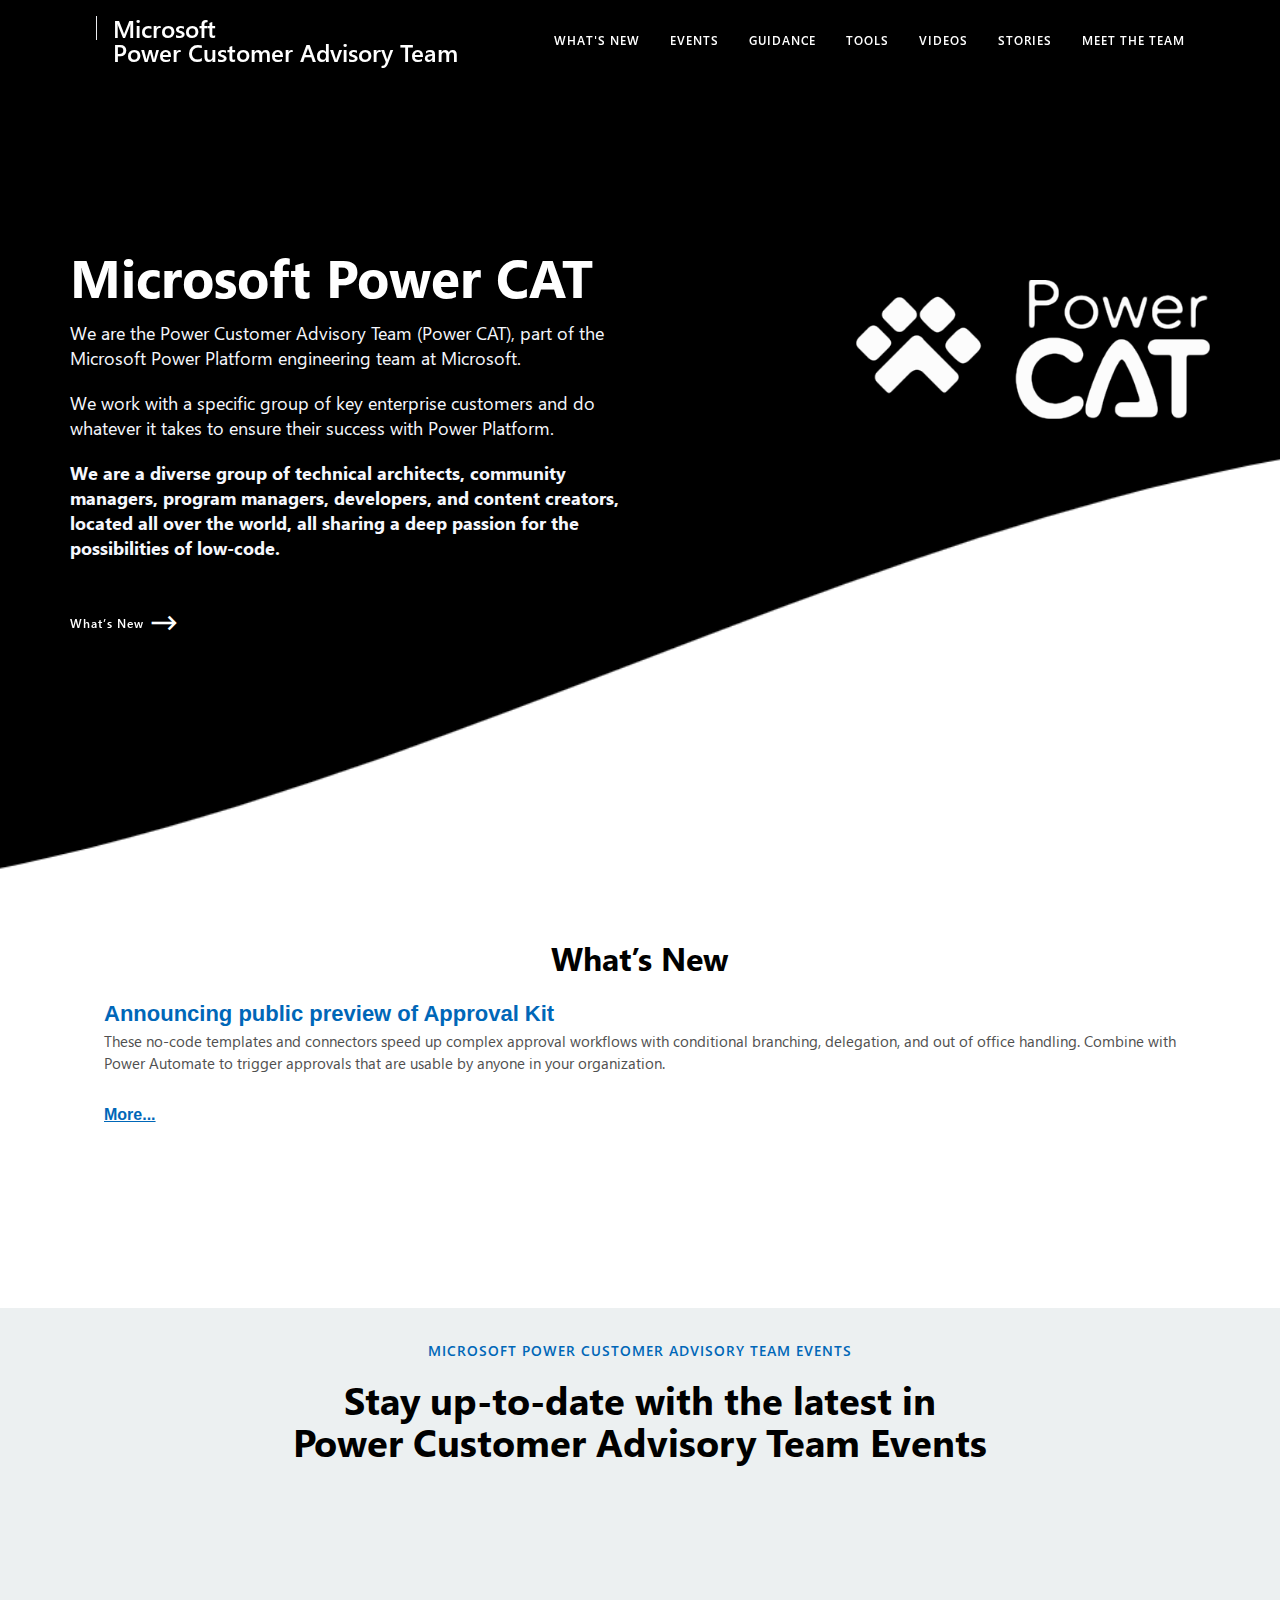
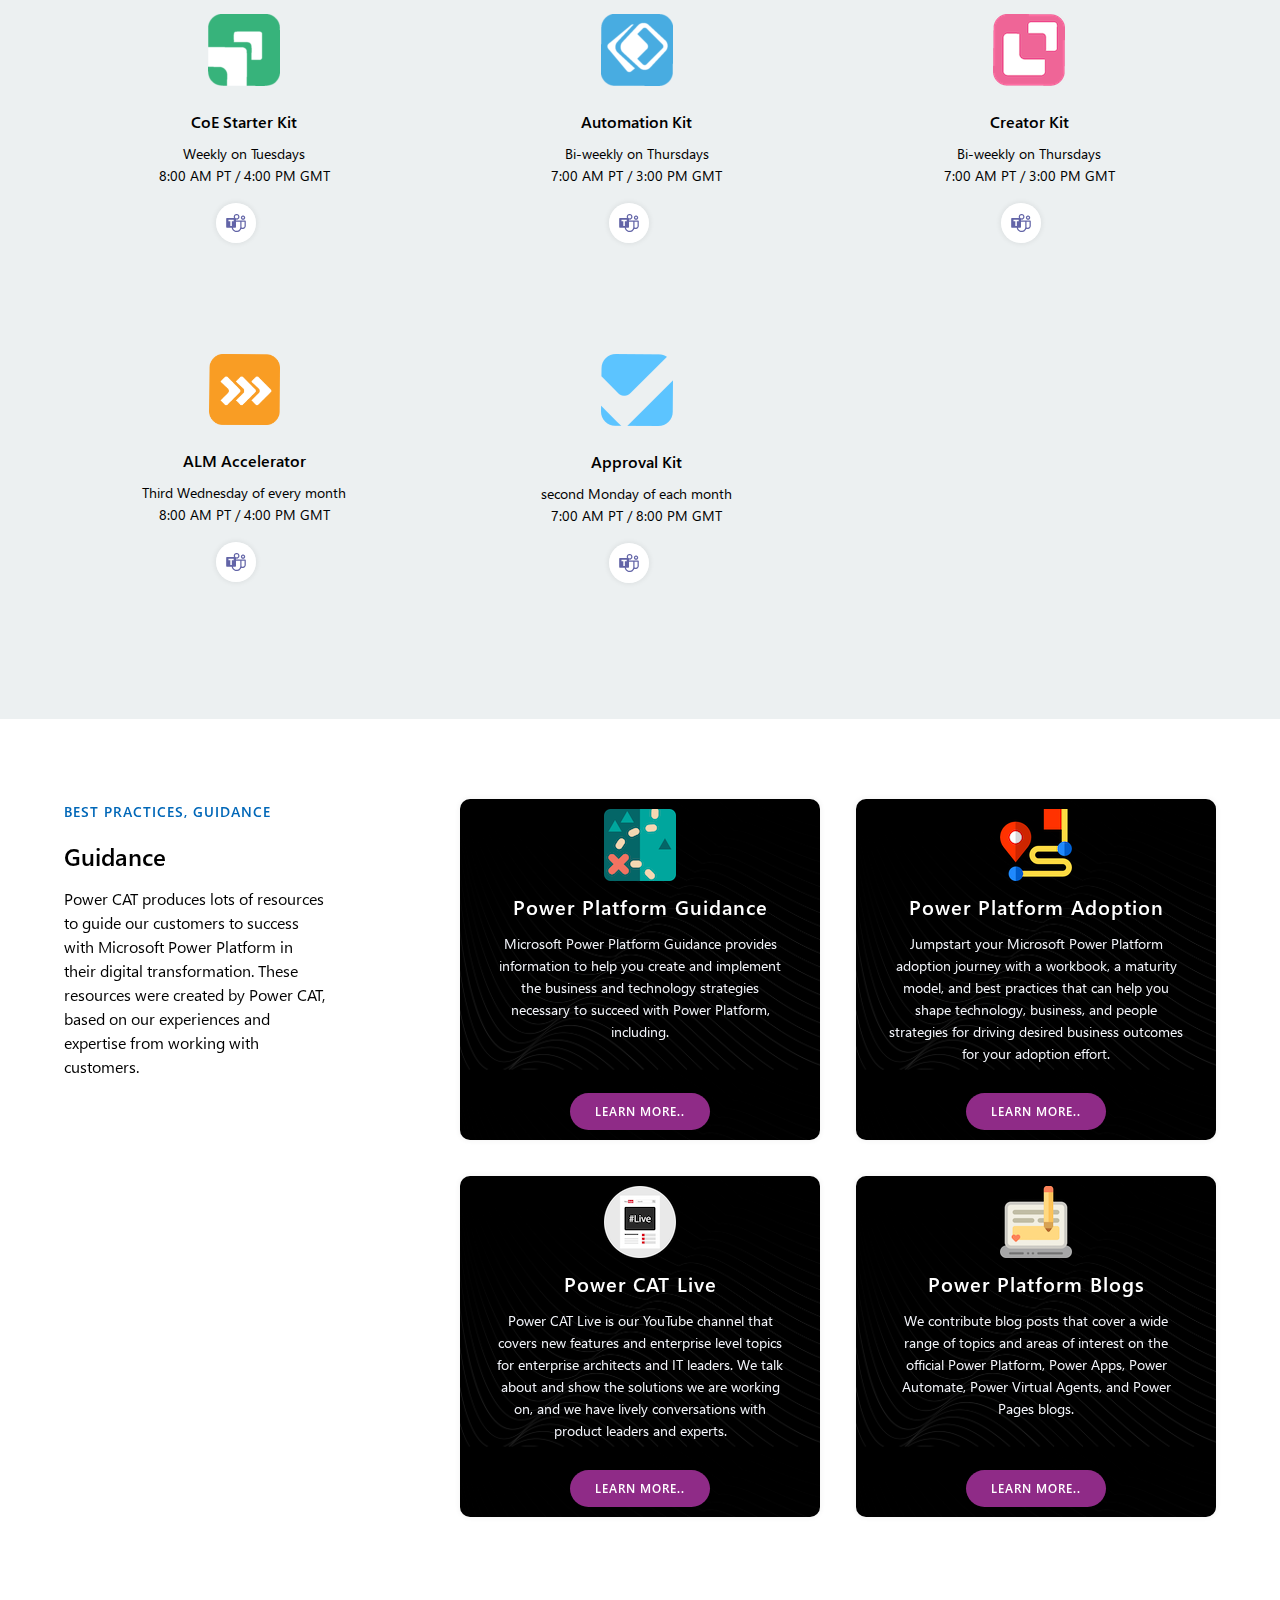
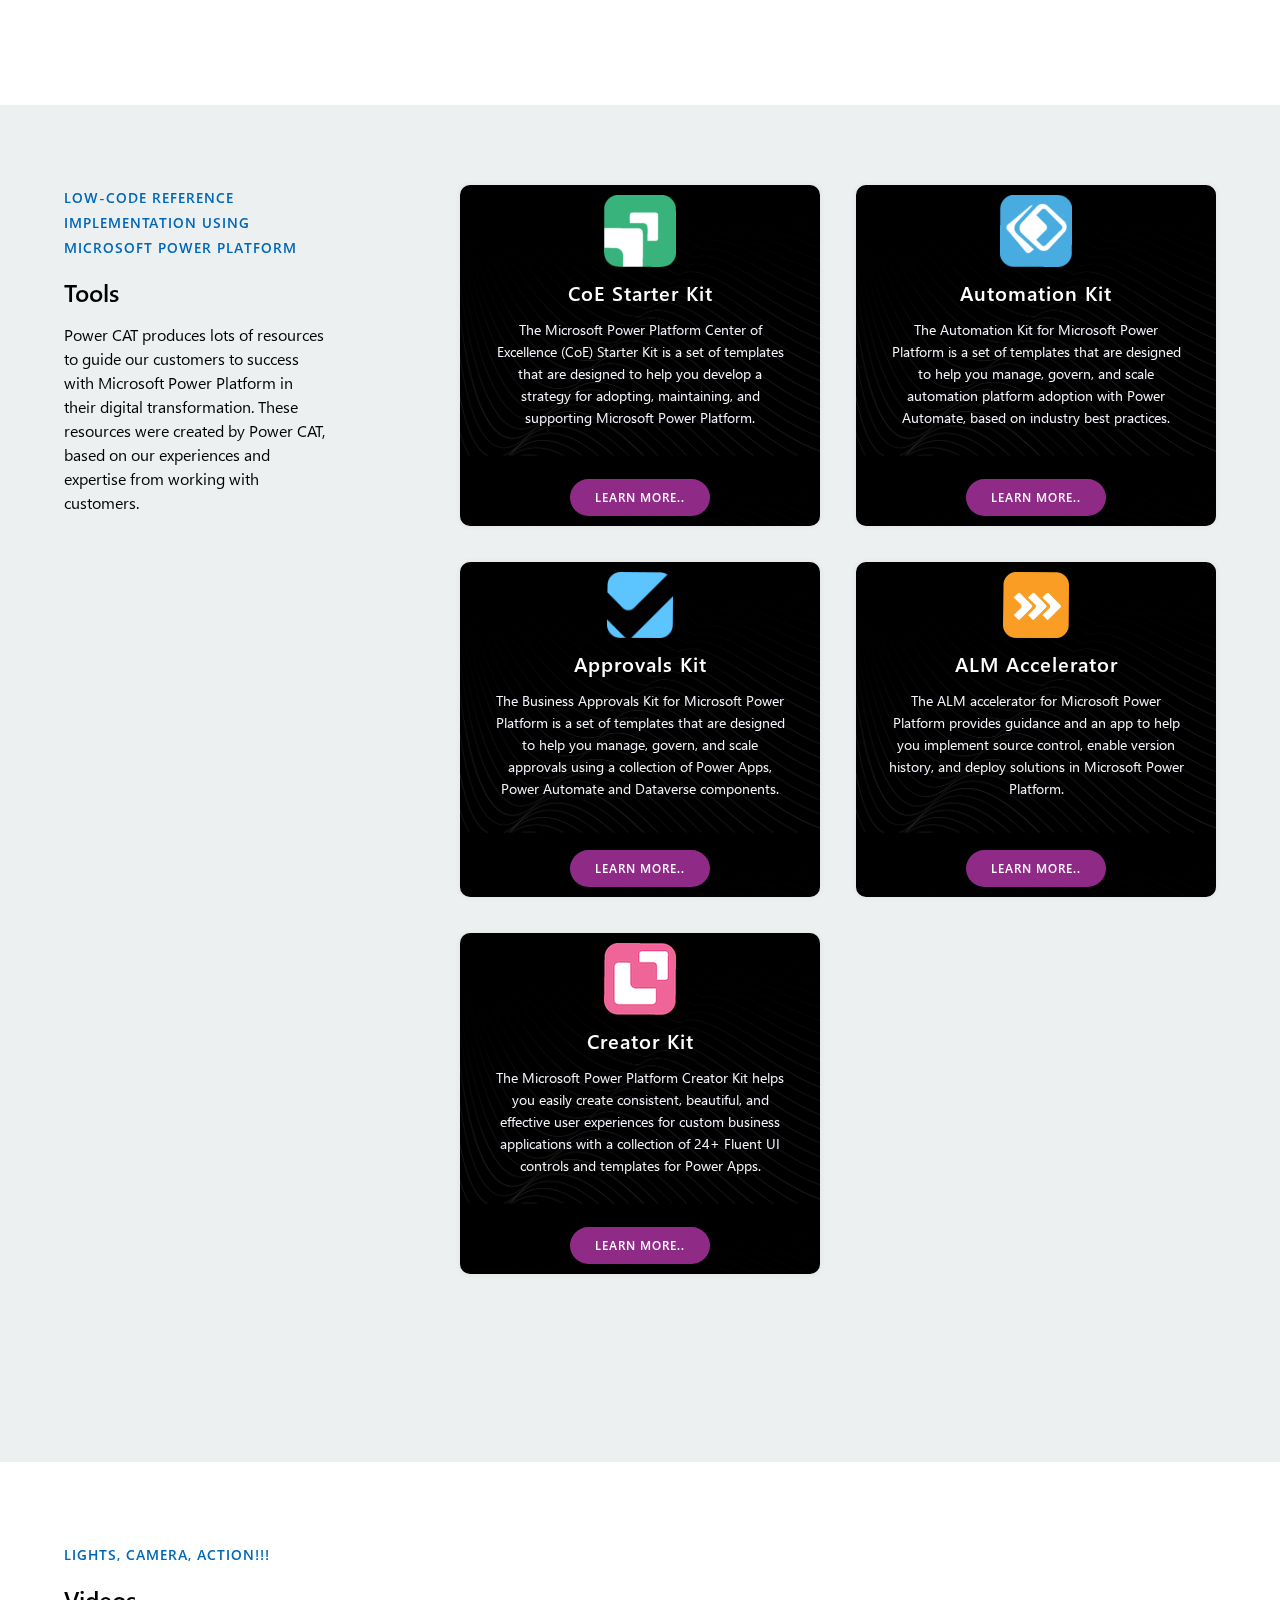
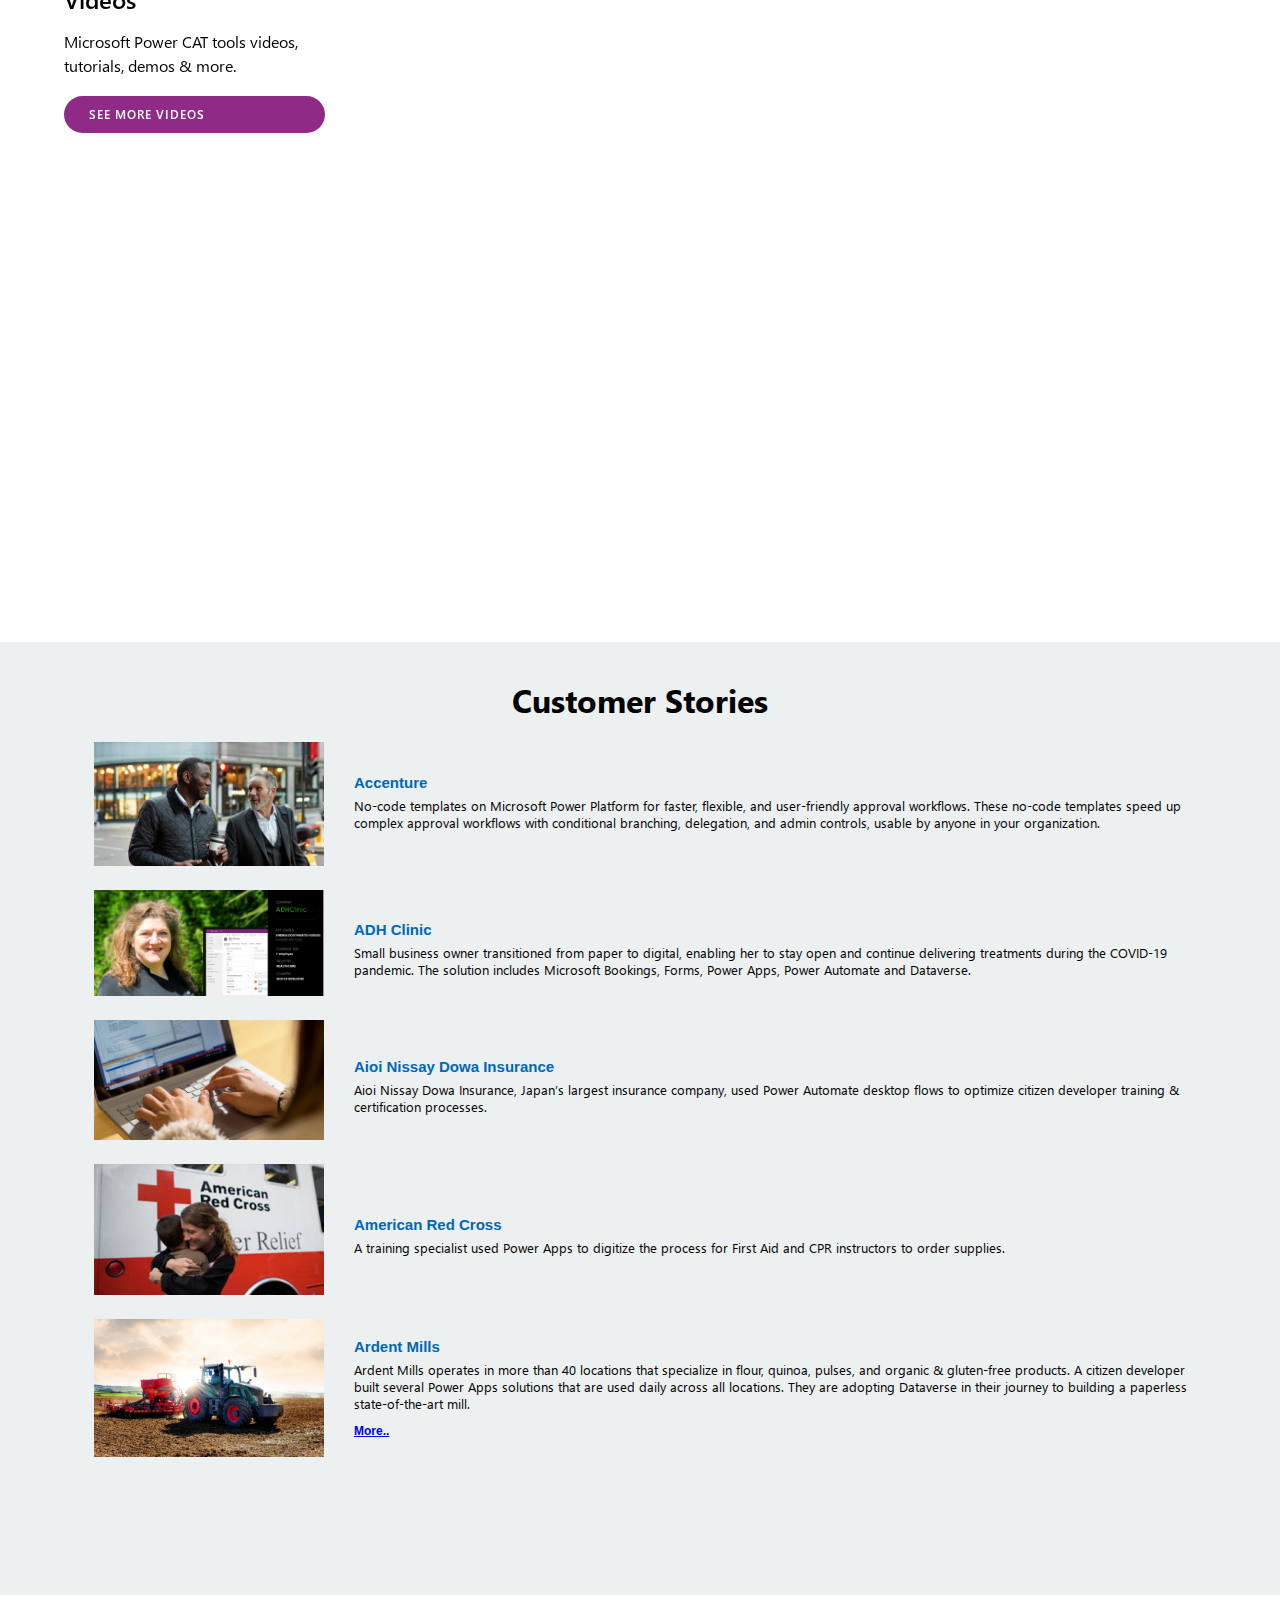
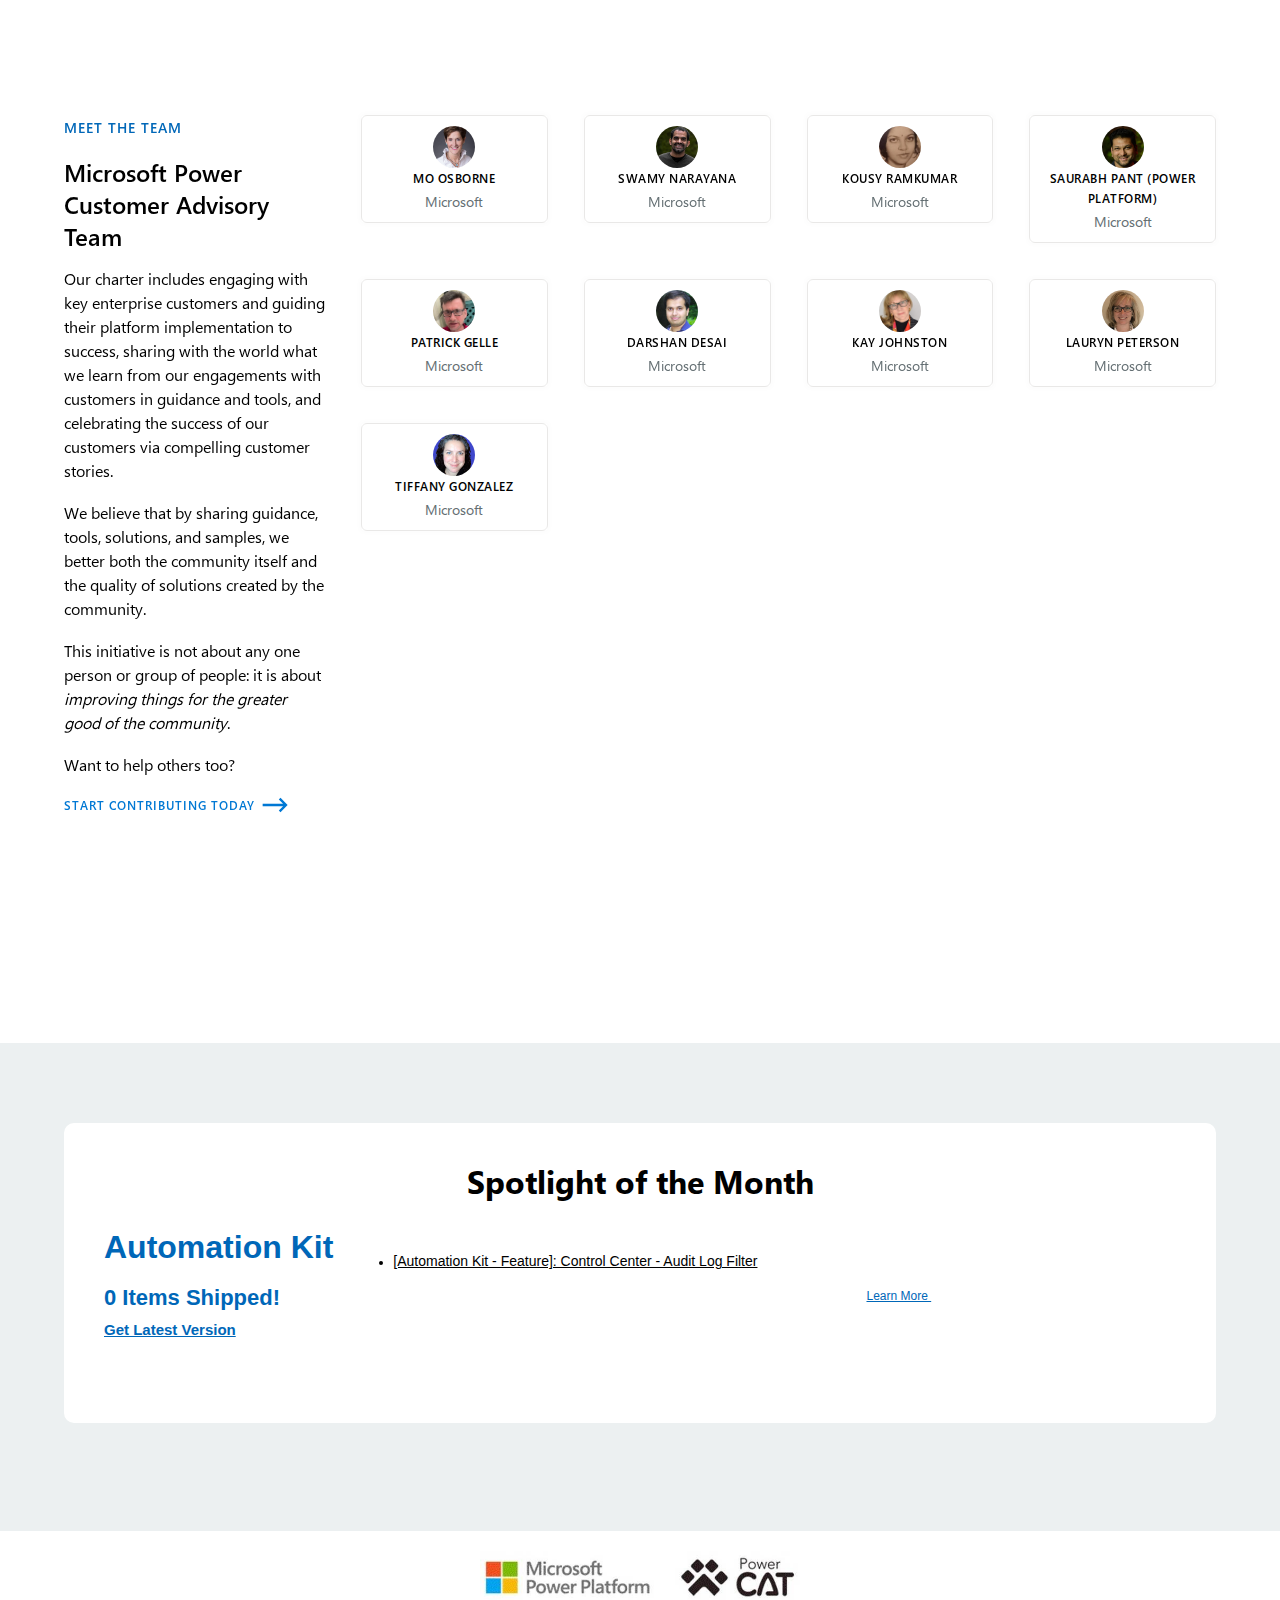
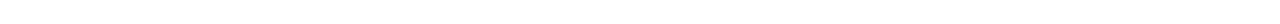
==== commit a385f9a2: "a new commit message" ====
--- a/testhtml.html
+++ b/testhtml.html
@@ -589,2332 +589,7 @@
               <div class="people-card w-inline-block">
             <div class="card no-border">
               <div class="card-head no-border">
-                <div class="row row-align-center"><img src="data:image/jpeg;base64,���� JFIF  ` `  �� C 		
------------ $.' ",#--(7),01444'9=82<.342�� C			-----2!-!22222222222222222222222222222222222222222222222222�� 88" ��           	
--�� �   } !1AQa"q2���#B��R��$3br�	
-%&'()*456789:CDEFGHIJSTUVWXYZcdefghijstuvwxyz���������������������������������������������������������������������������        	
--�� �  w !1AQaq"2�B����	#3R�br�
-$4�%�&'()*56789:CDEFGHIJSTUVWXYZcdefghijstuvwxyz�������������������������������������������������������������������������� -  ? �Z(�XQ@Q@Q@Q@R�QE QE QE R�Q@-IKE %�PQKE %��(����E- QE�(�� ))h�����@���cN�7˅-�^��V�O&-&K�$���;�B�ZE�Ǯ�������B;zb��p����v��I�[dy-Ӂ�ֲn���6�iO��Z�
-9�R$ú3g�֭Zi� 6Uۏ�Á�ӥ�K`�m
-zɎ�(�l帗�%�<}� ==�v[�9%Sw�O�Uk����d�>�I�B���p5��X ��-����Όr`/���U ���좬	���=XӰ�=Xl�7a�暮�O��j�
-%����O��Ȗ��mǠ�X.g,��*R��L��-D�ܽh�.��*i�������"�\DG̲�{�i���ã���m'1�-�ʝ�I;b�&� ]�-=)���/�Rpj��ĪWc�z�-3�|���S�wB���ERq
-r�Hq��5l� �w��{t�$Is�m���c�4�-\��h���,;-䚿m+ƪ)tقkJ-:U��+�՘l�.�.����|��2��V�gC�Q>�,��h-o�nG���	����8�sV���͕�rH�;-���c兗����7�)>K3w����G�c�l%95�K��A��?�+���2�F����i-�㬮��-wcY��g!N-MW��J�[���g?�?җ3--jj�,���f!gt-��[�G��[m`��~��z�-�ӃY��O��Ke7�-�jW��.���~�W6l�{	�-� Z�Zj��I-�}¶CVm5�V+-�-�������-��f�ě.��R*���s����4;{���X0#�-���W-}���Q�co�Xt?J�Ȓ�I�-9�oN��
-����{���NG���+FN�Q&����sՊ�ַ���H��������2�;�kj��-�6"�����4ͫ7S� 2n`���D���("L1>�� �-�;{���S��/��lg�֍�B^� :r�z��?V(�M�2)뱲=� ɩ<�̋�����O�� ��a�����&F�u�H��c@��c�3�~�� 
-ͻ�u��kS�>�ws�j���i0i^=Ǻ�P����|�Z�2~E�>޴ŵo=�)#r:ث1D�2�\8�6j�F�(<��x.>�����$��]���9�׋ʑ���~F���3L������(��2�-����R��;���[��m��eF����ǌ"Ƥ`3���HQ�6rF׭0����ՙ�c˞��a�۳��P"�cϯ!�9��'%U��0+2q��!��v���y��֫���?Z�K��ƓjY��.�I�_��Uj�*¥�-������J��_F�pǡo������WB�<���5-�� �-z
-������TA��^(=zҌ�i�X�+R�l���[)�1ϯ�h��h�E-!�$J1E�BQKI@%;� �R�PQKE �(�����
-(����- QE-J(��
-J^�P!(�4�-J(��BRR� J(��
-(��4�EP0������
-\PRъ(;�KE QE ��PR�E QE ��Z J)h�QGP�E �R�E %�PQKIH����	KEJzm-�O�7�)/��֦NȤ�Y/�$���Goo�W��76F@��\g e�� �}i�|�����?܄tZ��f¢��+썏�W��E-0��'
-~�g��
-ͳ���+�8�� ����399<��ғv�VWld�--"�rҏ�hǹ��$ua�@K�I�&��R}���f�Rj%-�v�qH�7dBqR]��?Jv˄�is�0*E;��5�2-l-��VeLp��- X�ى����Z[����>�N).����-�����y�#-t�D$~��[X.c�.�56�c3�ޱ������jw�n%-�Xu��� ��+��w6pY$�O����ۇP���~�O+�K-����j��[F��V=�<�g�Rn�(A�\��" ���kB���[�ie��A�տ�8�yf>����b������Tr]�y'�l��0�#�mcf�V-���1�Բ�b�LJ:�94���7#t�'=��§�@��^@��-�~u<ȫRɖ%���5m#G��£#����G� �	��a�{�V�d���1� 
-9�X�r��y�냴TE#9gژ�%�?�"���"��-� ֨������4s ���A"�1S������w�q�Av]._�Sq�mS6��	�oBJ�i��,����?���j��0ލ��L��S���=Ca�g΀ɻ-:���򪸁/]0!�|�=Nڬ�6\���T��T^�:n���?�j����IW�����de�qj�LO-���s�-Xi�X�sWQ� y:���#d�X���F�"�v�@r(q�k)e�9��|}����V�}�U��-��}��W(�#�xf�����Ӈ��s��44ƙ�j�<�d��Q�� �-���W|.��B\��O'ι�GB��(y�*���(v07vq�oJ���������l�I��Q�Ҭ̿��e�?�m5	��������u��|��Q-�0��#kQ��t�.|�9W�!������٩��JPZM�[=��W���jKC��߸FF���i-��0��qΫ������q�Ǒ��Z���ٽ[� �K���U@� ]`?�����C{-ҟ\�թ�#�
-��dC��n?�I��8�B�rT��U2"nNػs��]�۟� Uc:�Nz���,�����#%Wi��� 
-̟��>�f����J�h�&U-l���\� �����W-}��Q� �n �����zt� �� 3��<����%�N������E����-�5�tsj�ğ3�� �|�-�|à� �-ɹo��Wo�U7֬��5���s�Ú��h�� 8�(I�mU�KȨ:��_��Ox���_A�Lh��2H�iU~����'/q�Ъg�Uk�2�B�3�����jK�U�1�����2*
-�V�#�/��0�ңx$BU��7G�gw�i�8k������"%-��4�.���5,�Qr����*&��֩14m�r�'\0�*l�H�XIp����E[�錋�����iQMG޹�N��R�P ��( ������( ���@QE0�ZJ@%Q@Q@	E- R{�E ��� QE-)(��
-JZJQE i�E-(�����((����(��1E R�@	KE- %�S)i(��(�����
-(���QE %�� QKI@Q@�Q@�`}���^G)'���m��ޫ�`�*d� 6?�cQ�5��˵�,�-��Tre�v�|��� �lU�+�-�9��N���,�s�=KV75��e�۠�<����ǐ�Dh�qZ7-�B��	U��Rc�� y���T"3m�F�}}jq
-�˸n��ED����:� ��S��-�;`��-{�ɫ���2�Mƫ}�
-9^��9/�n�Ňp�)���H��@� ���Jr,�K�>�Z��ݱ� v�5�
-}���@��ޔP�-�Y�_��1�U�y�m���{-��-2i�=F�@D�-3mR	�U�4��n��]�LXA�Q� ��N�@p�Bd#�?:W��i��hQao��$��(<<�-�\������榅Y��2�r!��:�1-h�wX{���ߐ�l��[���
-�-���Rd����^�Q��7�������yv~~��8�f�o��rU�>^��U���A�1-�r3�J~��MU����}8�QD�-����2]T�*�)|Mk�o��ǲ�ֹC�+��d,{��K-��)-R��&����b+�m�Uj�����cQPM��B�2\�� VD�8��[�(��j��C ���=�:v���I<B��%��� {�N�[�9��PEs�c ���`�����pg�S�EvtGQC�y8� n"����ǜ��W�Df��e�OP*b$|Iu�=EB�.}���Wh�v'�rj,$ģc�j��+�e���,�M�$g���>��-٧$0]� ��GZ��Kkq�m��u�q�-�oC�;�V�\��cE�;܎v��Y�ÞNj(�aB��jIm�K�s�;���U2o]�r���B7`���l�I��xj�9)-2����W<�vd?�o�RvSOMF��\��=z�t45"�����Ȝ7^;�����c]%�������N�m��E�pi&�I&aT�Zn6�{V��K,{�q&:�F�Y����3Z�zL�4r��V�"9�D�]nE`/Lv�k)D�yƛ��P4˗g3�&rO�!M��+�Pب�e0����� 
-�y٬X!#g+��� ��2��y�B�Ec�-�$u�-5O�kt�H-�(㨬��я;�1ϰ� �VŰ	�+����=�-H�w&Zg���� �F�4ô��zթ�̌��j�}�s�F���m��y��J��"�2:ƻ@��� Z�`J�x���8?�S����\��=?LQ`�^��y���� �c�
-��-x��--M�/�R~U �>"�5��N�<� Z�e5"[2���-��Y��N���PVG$��u�*��e�H�-x-�KB-�vc*�dF-�µ��$�C�*�9����+y]� ���S�*���`-n}�-ܷ��(l��|ٍ܊14����x��
-��ܞ3�}*��D��fn}� ��S���o��ð�(�,�$��p {T��D���E�Ċ�q(�D�d<�1��!�)S�w��JcId#-��U��7�OIv7�9���)����E��/���� Zu�)<ŏ�|�{b�$�t����OJacN�`c���l����-r��U�[���a�SZFFn&��Հ �Z��a(������������-RR�@	E-% 
-JZ((�� J)h���((�� (�� ))i(�QE
-(�� %Q@tQE�JZ (�� J)h��)q@	F)h��(��(��(�QKF( ��((����(�����
-(��
-(���\Q�%��Zᶷ|�oz�k-9Fu?�T����	j�,� f�"��	�-��7vt�Y�2��b���p=3ڲEe����#� �SV.]��)iX��F��FA��w���x�)-�;,��l� AL�2 ��Ҝd���/j�,�B�����8J�����W�f���^���R\��lc�5�-��UW{� t-��ҘX�-��(��s���V-��@w-�W$��_��?ÿ'���L�����⁐�a@��G9�Rq�I�A�5nYቁ� X��-UY/���f�htQj�{�u5d�B��Q`y'��:|�&p��5�kh�&'��}�8��4���%������)N�_��W�p#*M<�o�FթѤ,�H\��V��� �U�-a�%� :�FO�Q�+DZYn�,/�a�S���ugd����C��Q�y-fy��"-j�K��A \e��5Z-ɻ{���M�3�;?J�m5X�K���Q��oE�_���ps˿�i%����O�FX���;�i�=�yr�����h[�go���� ٚj/�q4�?�Q�4�4�R-!bO�'�һ�I��6�� ��T�-N"�!G���>�-`z jԷ?�--9���a�� }�5�̹����X��#���{)\�m�}MRmIъ�C{���>�2|�Z�/�3U���-s{b�%싆�o�����cv?e<��UbnZ���� aY�F"�0�֐�i���?�SG����m�ꯚ,ESq(��;���ۄ^?�ˊ�"��_1#�3�x�6��4��&qJ���w����u��pZ>�M:}���'17P��h���Q��T%�B���'�?A-9-*� �;V}ͳ�f#�j�%{~#l7|�_��B�g��M&--��)�9S�6�VE}����Cu�f���K�*�o�j�B����)�DA.ab��;���K-񑎾ƫ��n?�Aѩ�\�k���Z�'aYX-�>���*��7g����C�w{�NU��;� eG��,={՝>a`{�?Q��A���TnQ�Z�IzS�x�5?�V�Y}���o;
-u�>�\�?��;��1K�GS��F�g�n�z�5�k.m�C�;H���ijn>�nA�N?�7�"	�yulc��5Zъ�&?�N��q����T6�M��5!��2^$k��x�1O�����1��ۨY�u8n#Q�p?«��a���-�O��c���.�c8^:���]j�;(-;
-�ғn��:� ���Y��,3H�|�i!=�71	�(�9�ߕ��v��5-�gF\�1'�"�6V@>V�֘�Ѿ�P�c���~ʡ�5��0��j㎄��Zt�S
-?�9=�~T�L32�g�� ��J�%�`��ʹ��� �U-y<����bF��Tq����,���	���� d�˷
- �j���a�"�O�a����Hz���
-b+W�~�-��H��s7ݫ��p�=�քI�U	-t� )a�1ޕ�b�����-#<��!�>��sW�]]�
-YG�qQ�!?���B�L�w�ӑe<� ��yp~H=Ȩʻ82�}�;�X�-�TK��Xu��NKc��5�?*�Њ��U�yQvF��s��U;62e��j��QE�%Q@%- �R�PIKE 6�ZLR ��J (�� (��%Q@��(�h�����%- �QE i��R�0��Z (�� JZJZ (�� (�� (�� ZJZ((���	E-% QE b�((�� QE- %-PEPEP�TP[���=�{�g�I���-U��s��i��. �j;5y���e��Ƙ�zӣu��i -$�*��� ^���T��D�O���Oj��ZN�Z�Q�-��jz��s+4�c->^=O� Z�����X�F:J�a�����n��U�-<��r:����չg�~f>_�� ���-�tS��!B� c�=���6�*7.G����j��2L�_G�1���2��*�� �V�L��l�js�?�z�F��l�3�-Sdp�8�LJ�.PI�v_M��i�6{�"it��+f�H��M�zv�V��QG��6�r���w�7 �r�K�%��I�4^v[�4�̐�r�h�M�Vf�
-V���%�;���.޿CZ	��d��}���ഴEnQ1\^�B3M�j���i;ci�&:@6�� 5p�-��w-c� �Y�7"FWi��N?>��P�ն��ռ�tM�����MX�\D\ �݆���3�{��h�D�>��-����c��y�����N�Z��jwWo�y���*�e��f(��UY�+{-����/��uTj������cE�hi?�nHʢ�=k.��IuR{l���q�\� ��1� 
-�ᐆ��	�� '��.jhϷtV�����o���o2.9�.j�ۣ�x2Jެv�ʚ5;�xER���S��Z�J�1t-cԭW���	�;�iE��$y�����j�t�\L3�1�"��-���Njݽ���e��ǚ�K�O2i�^��j�o��@���QW���� �J�!�[X[(7�o~�	�f�ER<�0n�N����D����p�]v�o�&P�m}2ٗ���o�W&7ʧ�V1���Ȩ�ZT`�-?�?Ҭ�Q��.$��C��SZ--��L�'���/�2-gN~�'��2� � ������:"1&��՜l��2�࣠��ʺ�R[�:/�f�?�<�<��B��qS�whJ�S��sǵ,�s-��7�[�T�K�3D�I�O�<3F߻|Z�wm-�)����z�x-&�uRw��\��t�4m�� q@|�^GoZD��=�����)dF��--8�[,:ӗd�t��F\n�@C�d��Q��N��M-�:���|��v��h-��\z�Q�}*��~|TR.ц�2GZ?��
-�q?�~��(�o�L��tE���Ɓ����Ekj���7��'5��M���,O�W|@<�DB1��X��X�1-��#-ܶ.�5}����TW#��o
-�"� �� ֦�({�G�� ?��E��y�qd/=X�?���e�wڝ�%���0+��-q/�s�j�yR8B ���Ԍ�Xm�)�i�rǵM��C-~T%G?��ZF���d�T���s����T֨w1b.{/����;6�-{S'��dI��Ӱ����N6�\�� =���#v� B䈢XA�cޫǷ׭6GfM��ɨՉ�-�D\��A�O^i��͖-}* ��~f��ү��y�ǫ��jYHP���Ǚ
-	�('�V-�8�sǥ!X�;Ԇq��z�#d��-��1Һ�pU<t<�0��ۈ�jt���2���N/-+�w�v S�c�5v�@Y���!�y��H2�9��WD3y�y!Gjb�O&�(�>�*K`Eڨ-[��zpj�P�[(�Ư�Z�c'��R�T!(�PGz(���� QE ���R@%%-&((����(������%-�	IKE %Q@	E-�EP0��� ))h��Q@R�QE-0��( ��( ����	E- QF)h�b��&(��-J1KE %�PR�E QE-U�M�{@%�;qT�$
-Ҽ�[٢� ޵�G��5��tC��s���� �z.�DE�xڸ��-!���B2�֛s&g.��cްf���"�#A�9ھ���,<�D��1�����[���-�ܤc�����j�GS	�����7����1�]-H08v	��������wI�ڟ;]�l��F�%�A�!�<��U\BE�n�{�s�S���*��QĪ���߽UT�y�q�� �GȚ��f �����Y�n8�3/%�����։�þV���}*ʹWZ��#>H�����$XO.�PH�'9�?Ƭ��^H<�k�P|�AZv: +�� z��s�G�ի���B�����Oǹ�*y�"�J1#$�]�-Xu�9#��C<(�����-�������X����Ul@x `c�U�D��wHî[h_��Ғ��Hdؑ�ό����O���3j��D_x�MZk�bT
-������ ��A������<U>��UD1!�<�N���s�wp�<��Z��R�C1v,b����UY�/��F����;S-F�Z�!w��$�>�ʮ-�=z
-�[�Ǘ����,..�k�(��G&��g��l;"l�9����;��� -��Z���AXB��3�j��2��M!�	�+�ck�>|��)�%�_yL��GAD�I-
--����˖벏Ƌ١5�̡6�G���(�fQ��UG ?�W Np��8삪��%{��ʖ�Aփ��?y�Lէ��+�&�G�DbX�n>���fF��J)��<ۨL�i�f�M{��� tȨ�����Í�c�|RySF~S������2q�C�C��ޔ\F���yk�;��j�j�\`L�[-������i�� .K��(��sr��z�t���箭���ϩ�5=������x�CVd�[�%�)�;~�A�2�J���[�u�'�--9�br���*��<�{�T!?7̸>��e�F�*`�a���h�a��LEr
-�Ga-e]����28���S6d�C�hJq�x>��Y7���:� �9�Ƞ�'�
-0��ր�O�'L{R2y�W�W�*C��O}��P�s����#N���
-���#������y�?Z�� �-��-<�]=��I�� t�&�E]Ff��������R�	�*�sR#�6>�-�:�( l�*����������_uF���oZ�ˇΊ�Q�s��� >��Ì �?ti�H�Hx�;
-�R$�JN�vnN:
-c�g ����?�R%���ש��H]�9��s��2$�s-�b� T���R����cP�%Bgj���)a2r:�w� ?΋K��]�� ?�5�$��/�Z�9�#w'��Em݆���i�� X�U;�  ��Z<�<F��R����'%�=�R%*7H���چ��E-Q1�������;��Bnܐ�mѳ1��3�ƕ�ro1�l��OH� {t��P� {
-�f�-���aym��v �d`c8?J��m�3�ԫsm�a��-+���  �Z<� ��V���f��W�*�б-c��b�(-�~z��F-�i�T2|��?�Zd����Ӹ��t�gS�Ќ�b[>�Zڄc�bC%���%YIKE %�PQE QE� %%-�JJZJ J(� �R�@	EP1(���@i)h������(�-:ZJZQK@	�Z(���� (����Z)�~4��PQKE R�@�����
-Z(�AEPE��QE Rb����(��(�c��~����űʮ:����-QFŅ?�>-�������Z>ԕ��->��5_7-y簫J6X����>����c����Z�� �Z48-�{������!b�8$��ޖK�0���2G����򬧖I:�ښB&y�v�?.~���O�Prn����6�-I�-9�i��;�=y�})�j�9�Ԟ��jG�r�-e*;����O"��g,Ʒ�m%��q���[�'+W+�^-V"k�29?pS]}��ŵUC�T����R}�	�-A=�cr����|�՞���w��]�7e_�+-��n���B�w0�� M�i�w�Z��w��;{�J�yy4��\� �0p��RAq�O���{-�[q?SYM>J��H�{/�)��.LI��p �{S#�gf�$�$~�zS��P/sw#:~�xw���W�4�i��-��2����f���V[��Ƚ"�⳯��}���d�Q����+��g��.L���?�Y��ݶ�Ǘ�>�ֹS!�������h��f�_��h��k�m-�l\����ƪ\k1&c�I-ϭM�ws{��Ѻn�
-�o�[Z-�BG�~1�Qt�͘%�n��"td��ō�F�O-�'�k�.��
-O�1Q��č�p��v� NC�9��'���& �^qV-�$v F�}I�m쵏��F�#-~t�o�����K�|���F[��GZc��	�qP�w,�n����&�q,gb9���Sqثq*#z�;�y�L���V�5�4�,fi�=�TRGo�!�w�Ф9��'(��Tf)���+u��nQ#E� ej�}�F��U��i�]�L��;�^Dݐ��j���F��ja����j�-V���hf� ��,�8l�z}Db�����ll��A����p1@_G,�������J�:�{���|Ӄd���{҈�����}��v8|zC@# -������Z@.%L�zT����-2+��0OqQ��P{�oRA-���Z�i��#��SBcV4��H�^-;�U<��r0j�e-b�m�j���5\��?Zb+�1�*-9�׎�u-�)*:�R4a�8-��qHD��M[�l)A�aTc�?�ު���-*�t-�۳�ژGm�;ym���)�Y�~� �O���:�Bm-������ ��R�0�����۽F��R$q�[��T�$6��0�t���ޣ����U\��>g���m�F�-���-)-��.陗'�������^�݅̲����4�#��gۯ�@-o	i�z����D���,�2>xD��桑㍾Vl��4 *��-����4�)-��f��v�_OZ{O�-�� �!'u�B'-�� �Sw�7u���3�l�,ޕ��N?:v�<�[�_�"�hX��� Z�Z�y�*�7-i�a۱y��= #�s�S��N��5ِ �-���J��oA�jet~�����X�4���O�R-�& u���q�>3��Q��4���*Ha�sMP熩R#�� �i��@v�;T�kb�O1~���lc����5	m��ɧH�E���J)i( ��( �����(�����%-%0��RPE�Z@���( �����)(i(��
-)(�-:Z1E
-ZJ(h�R�EPKIKL�������(��'zZ)h��Q@%- �R�@Q@Q@Q@Q@))h�c���rA����9�(T����[���ֲ���#�j<6�q�域��EW��ݒ�I�ϥGh���R��r��tQ�}*;f�i�|�|�O�sX-�Ý���� dp���[Œ�.��ƛ���8~��V�"m�c�N��-�S��B2���-��O8V�v��-�NX�U_7a'�K{rꮿ"�yoaI�hKkxb�AS,Ǖ�z��О��*��^a�a^��z���ZD�i����>�Z-��I�(=3�SSaܾ�]�0k�����*i&�"�����Q6�-��G'��U�{\)���c%3��{Se�{��n2���MM!�al�'R�p��jyu[;Hw1]��xQ�I�[�M"����h�c��iWN�Ǚw1���EJȽ�.��!����ü�w̳HY�@z
-�*�b���8i$K�˷:�Ȥ��{��*�qI9�$���|˼Xq�Z�\+�1 ��+��q$ĳўu-g���w� �l-a���A�Xd� ��4�?������U+�l�d�N��z[��Ǜ����ǁ��+�oJ�lI9�� �<�k��ou-�II�Tt��;�~K+���-õ-��-'�/�c�+8�S��7�H,�v77�4�¹�V�v�٨b2����j)"{�6���v��NW��D���E���}{��I��<�p?��5����-[���#�s��������#��
- �GC#iZw�-daԷO�EQ��%����?�Q�W(�<��9'���-�H7���Z(��ٰڬ�D�h�>�;����#��C��Z�5�ovm�����¿q[-�Z��y4��=�Z��{�E-�M{\n)�zUi$i 7�������%-l)�;��'B~�5J+�A���c��U��X'�k�-L���z�aӽf��7O��ӞO?��-�Uf(�+�0-I�e]�'`,��"Z���o�#�^	��8�P021�ԑ/͖VǨ-~�7-���9����V�@�+�݉JЇ@h��jЊA��c�I�O@�2Ɵ-��-p1T.,-�_��_-��X��� �J�>h,��ݍ&4�%D�o¬G�S�ASԯU�+f�IX��E({��>�J[ d�ћ��:~4&&�؍U�z�k'��_X���w�Q��c
-�aS�~��D��X�vr�:�-d��@ �8��&6�xO��<���[3#xW�i\V2�a� ���ҝ�ff�@�w�L�H��L
-���6�c@�K-�f n��Ҙ�J�ى$�{
-�#�5�W̐�9⠗t�s�}=(�L���嚚]\� X�RN����b�	�?��	UNUn�4{O�P(�_�L��s��S�i�+2���j`:[����=j��na�O5/�}���1б�� ���=�������1&>wQ��"0O�[��1y{���ҁ-��*�--2�����A|�b����D�q��_SNy8P7�H�M+e�ǿ*Er�1�-R��VU��=>8�s���jc"�}����;h-����n�U��-jfP4�$#��(��B��¾��5!W����GJyH�;}@��#� U�?���D���H�'�H���|SKa��=����[$�+
-���T�t�C
-�TzS��I�ъ\b���J)i- %�PQE RR�PIKE %Q@	E-% %%-!�IE QE% ���PIKE %Q@�QE
-(��
-Z(��Z)���Q@Q@-PEP ��(QE)(���JZ (�� (���
-JZ()h� �R�PU-I��N�w'��쨥��
-�*4�G��
-ۈ����.�:��Kx�-aG�� Qn�Μ(�S��rjGL38T\�ɨ'�8�-���\��n���� �Ԟ~�#^=�j7�����j���c,˂H=qLD֖�-�Hw;z� � �s}�yH�c^����r�no���EQ��P);��zC,��`�*�-�*��o��~��-�$Ve�����a�-�h,���d=O�E!����*7JG_O���iw4P������Y�:����x���\��<��6���-��ⴡ�I4�۰-��ݳ��>� ��%��/����j[h�.]X�;��U��1��yǘ�X��-��z��4X�-X��7�lG%�����x��P]�B7 �X�F�R�2O�-@⥒�刈¤k��AE�Or�i�ʴ^���;�mם|ʾX����FO�}M+M�����y����:��E�dF>gc��kSLЛR�؛����Evh�i1�gf�&a�y՚��a��n���X@�(,��5Y�d��smR�qI5�Zm�]��\|����k��z����(���Y��R@��˽���$*ѣ�O� ֫�-��������k��f2�*7p���M�-��9O����$��� ��������1�w94ê�M��QX� t����MH+;~B��ԃ�ª=:��ުF��������s�w-g��a�YU@���z�yLg-�Gn�$�"M�?��)�������#c���И��d�H�'R�V2�.�횥-K�� G����N1��&I$#��;�řoV/�����I��8����ج-�z��z҂�bNRC��`�+�S�߼��(���V�A
-������;A��5��9�!P��͚.5%-�p�z'?�^���F�-��x�ֵ!Ҧc��ү%���ӓJ�r�"��[RL�5"X:(f
-�ǵhGg26�0��-��g�Q�������)-�.c��J�[e�A���ڮg�?�$�F{*�˧>{��ۊWS{a&w({��\�C�-�~Vl��v1X">@��M�$����olQqr�+Z4i���T-����� �S>��]7�Ν?�Q6)$H� �7��;��b�YTn-�Z�$	nF�+���'
-Mf�i�	۸�m5\��-ya�y�.-�j-O\�����d��A�r[q����QqXǑ2�6{⛹��nOl���"-����OCH�l�ۏqȢⱜ�3���}�܁��F�-2� ��@�5����ݿ�T�a�I�����c�i�Os������/��-y�0a��N�X( K�n��@��+pa-�P4���1��Y`�I�\t�� ��8g�*=�6�>3"7�M*��n� v��GݐT/�1S@�V�"L  z�j��O��z(���X�4.�x��-xoҋ ��}č���1�WՍ3x�Ę�)p.���@���I�9�tז6?"p=M!bz�=�J+Jź�N����`��z�)8�G 7�67ZfY�	&�~���M?n1�aOqL�.�����#t!GSRv���TH����ژ�E�r��WC�-���*�s���:V�T2aEV�	EPIKI@	EPEPPh��
-JZ())h�"���@7��C@	EPQKHh(�� J)h�-Z(�-(�����-P11KE�)i(�E- QE(�� (�� (�� J){Q@	KE QE 
-ZJZ (�� )i(��%�Ҁ*��9�^q�Q@Y��g9&2ߏC��R���I���a$�?*���Ⱋ��ft�ڧvr��w�u^f���ϰfv��T���� ��x&F9n �}�2�6�E��_�h;�j��3�f-��V��t���Y-��=85-��{���� >�Q��U�e��-��j�-䕋�pO'4#)��%�o'�As}$G�|H�u����e�5�_�ۮ鿍���1y�F1���O@?�����߼���#?�ֳΰ�Hԙ {�ҝ�B�,'�L����J�(^S��*����a�If-��OsWcQ� ,�%���>��RDq�-6�mۓ���rظo� <~4�q*����b�#"B�;�o'=Y�( ��Xڧ��h��Fo��!_����
-�m ���vKF>�� x�
-���S�D*t�aL7-...�21��R5�=�gH������J[�,s��R��6����.-��G�5�-����j6[E�������+�RV$��+-��&��V�vX��e�.<��QTn�yH� �-J�iij�� �-ݪoС5��W�XQȶ��@;�e���)����!�f�����A�{ޫ����[.{��҄�j73)gao-G�����m��o�jܥ��2���S�b���c��;��Z��$
-Ԃ�s�TTʢ1�s-��-g*Zf���t�i$�|��w��ć�9�گ*$���*�:|i����~cK�|�0���>�-I�j�-�8$�����WS-��I����� ��폔�!�"E��O�r-&�>QϿ5��]��AV"���}ͫ���g%��-F ��^�A1�=kJ-1�|���&����ac*$� �b~�a	%@��ӑʥ�Ҭ���X�p��"w<���:U������D;�	�gE9
-3�h-
-v�wԞ�"[`�f�,U�#=s�U���E�Wm�- ƚBG���U�]��;ҡސ��C��H>L�=�ۮT�Q�JW�q�� )��k9��-�gk[��bˎ��-m���*Z����`�T:�,x���Ҷ&�D�wCYӦI-�=�KF�>f�J�''z�-��Kk�*Xz�T���L�^��C��*|�����UC���j�+�� ?yj-+�����D2�����B-1�Wpˏj��
-̉����=��u;��uD��;I�8��j��-rr1ܚ�d�����*��2I�>��&A#�9;���TE��g`-5��${UwQ��Q$���4-w&�QJ-���m���ց�L�-�Q�
-�c���Ry�ʵh���O� C��O�&X�Z�|G�)V�����1ځ)Кxe���wZo�߇�-�*}~��N��-�֢H�l(>�-�}ϔp2) ���������昄�-�g������O����!-�X\���  ri�I���O�-���-�D�(�j�T���*�ֶ[�i)h�!(�� ))i( ��� �QE ��� QE �QE %QH�4�PRR�@	IKE %%- �QE j�Z)i�J)i(QE-�Z((���Q@)h ����AEPEPE�-J)h�BQKE QK@	E- ��袀
-k}�u��-	_u�.q�R��3�ޕ�ß�g5v�/(�æx�+�F�b;�7J[<6O֫�cy[�┾�c�ӄ-̨DT�-�O#!�t�*�-���(H:r�3�c�l��&w������1�-�j$�� \X��M�"vTr�+9�Y�c�9�S�۩-���qN��3.{��P�@IeV��&���-�-�r�����-^�EE�PrO��m<��h�C�L���H�,e���-w�彪��M>cX��- ��"�+��*��)^u���-�?c��VQj���r9oO�S�/�\��[u���ާ[wv�i%��� A�{M6h�30EV�z{
-/`�TY��q��Em�?�X`��rzj�-EfTG<�m��fK���[;|o��?�ID�����v���x$�ϥT{������ې9o�#�uڹUȍ��[���c�j��}�Ka����Q9���U���B��)�kR�U �m�v��ֲ�.Wɇ'-EICg���l��R�j�bI>i۠��[�����7� ?�?�jy#���ޞ�i�H��	�nK�������#��jk{9&}�7R�*����2-ނ��iK2/�
-Ǎ���MI�J��`�<UȬ�.�8-VW����S{�$A��g-�*ȇ--�+Y��k[��@�}(-�������=j�z�-��=�4�ڡ�$t�mk�FI�-��,�8�_��p:֒ۮєZ�`C�㞽j�Hr(-��0j�p � g;"��M ��杬Kw ��b U�������R*��-5���O��@�}�iV H��R�-*u��
-�i��5�������CC�^x4�H�@G�/��+��7n;�ӥWpS��{՝�{��x��U���g=��Y�rj��V�)���}h@�-b���ܹ�ȭ�=�U.# }h9Y�%x���T�R�H��;���9,��ڳ�!��n�Z���3D�vO��U�V�B&c��}:�$yR }CT&�Y�^�36��v
-[�?:�쌿0��T��<�ZE���ӡ��dm-Շ�W!s�6=�S����-���y�r�/?8��?-OG�Fp��)�}i��F0[�����#�
-6f�fz~}h�Oy?J6�@~5*'�Y�PVG_��֥M�䝫K�(
- �#4�n��}E+��|����ߩ��'�~�(�-?�h1�8\�q��g��1r8�1݈�-����*O�Ğ��P���@�@�9���0+��!NԶ�%C�r}*��yH
-~T�j A�O�L���)�QE RR�@	EPRR�PIKE %Q@�� JJq������-����
-JZJ ))h���(V�))��QE ��P1h�� (�� Z(��	E-% R�@	EP�E R�(b�QE-QE b�(��Z()h��
-җ�% `j��Nv�s�}��6��n�ȫz��N��8����4P�.� #-Ü�3F�d4$�a�;��3y׈GF|s�Xyv����0?�n��5Z؅%��(��#���UY�o���-J��-J��d�jL�_J{|���A�� ��nv>�f� ��c�S
-�D|����2�"/,7'���Dp�y�A�Tyf�u:�s����-Ԋ/� p�7��me�c3�)���R[[�E��3g�X�5{���r�����-��Gm-��y�|��j�� >�<;��H@q�j5�b�#��� (h��v
-~X�-(q�c��q-�6��Y��3\�9��X���.UU�q� (�vѐ�c�[ �!��Q�q��u=�Y�tf4c-��H�P4�6�9s�*�����v�a�G�E�D�����JzY�t؟�<��{��-AJ����zz�~�(���8�=)��&������ڛ-�� �8E�گ����!���'�@�-�4�?Ɛ�+:�1�7����<v����n�i��%��o�)��o|��=Ii���I'�kYYgBI�v:`�p�n[ت��z�SH��V�/��V�6�*��V��lexǵY�,u-�"-��n�ˀ9<Յ�v��2ņn:���� TM�P=��NP'�����9�i~bv�6����s�O-�-4-���`��B��L ���8�f�Vn��ژ��T�� i1�ø��4	?Zs��2���!�Ɯ-�#�֟�zҞ1Hd-����<�0��}�2�]�9���&�8�~�l�<y���Wc����2-/8��0�r,DOPFER�;A��H �J�>
-��{�#"Q�`pk.�X��p?:ە�{V}�|���D3%���FsȪ ��}3Wn���|���w��py��d̉U�N�?�j�e9_��ޕn��r2� -U)�y�;U#6A"�O�Z�qS�ޤc����Q�9�~�D�v?-0}��-�tѻ�A�Mǲ }EG(��+�Hvt!���͐������8�ր�":�J#��rv��(%��a@����>�iw{��@	��H�-���GZi-GC@v��Z
-�89��cb=��T\�q�@-M��5�k�n ��/�ܱ|�����\Ie�1ڊQ������PQKI@������ RR� J)i- &)-8�@%QL����%)������QKI@%-% !���i��E0
-;R�@���P0��( �KE)h��%��(�� (�� (���
-(��
-)h��(��(��(��(�aE���Š�V��!a#�!�AǮ1W3ҳu���Ar3S-��� ��rJ��� �LBѨ-<Ա�kr$g�r@ڛ4Ҟ8�?��M	�p��L���R��������A�9!{��HF�\��֕�B2�/���/� }ҩ�b�F$b�3�: l�:{�����N�;v�U^��?�s�X棅�s��5!����[���*o?hVv�=VLM�iqR�1����׶)-�-��F��G�_�fHY�S=G���}���nI=�*�.�Td��y��@�-�I-�֬P��Nq�{
-�em�c��-��i��#BV?_j͔%�����!S���[���78-e�G� 
-�-աn\�&~���(�S�-���ޟl�g�{�4����5�OG5D�5��?�� ���.���ux�z�Z� �6?��%O�E-��eX�>�-�J��E���a��:�mX�/u���}�W�׎���@�W��е)�M��8�$�� -�-c��;dհ�ԓ�V�6�^���[�J���ڑ��U����zsҗ��
-���0:�(��o8�i���n3F?-i��GN(��� 8cL�-����aKM5�Rc�R 4�0>s�#0┯��1NI�-)<?jc�ݍ<q���@���8�8���M�h7J��1��-9�ƈ*���隲�;��RRf|�u���$d~ Uۄ%�� ����N��֪\`+��U�@bj���-pi��3|�H�j��$-�v`-D���{�ʑ�{
-��s-�����F�:t"�	�|g��X�#��cީ�˻�̄����N8�kY�U�9��2a��FL�ד��c.>���}j2N��� cg��I8�	��M��P!�'�4pq�}zS��@=M0&�}	��p2zTEv� ��v��@�R��8"Ǩ�-�X��<m����wp:�ZC��bH� t�E�7sL'�֜�Þ��= ���O8 g������Rm-♹�p=� �+f�lm��C�y�x{*�\����*�q�V�"C�E-�Pii((����Z1@	I�v(� 6�Z(�R�M ����J)i)�RRъ m�b�	IK�())qI@-�E�Z(�K�P0���`��J J(��AE--(��R�@����(�� (��PKE-(��QE QE QE QE QJ6�� c�)5R�?2�`#��j�v��5�@��52*'0�?�D�|�w�*�@��+�籩��E&�;I-�����0�����5�Q��fc�'�F�ag����K+����ޙ�S��n��;���jC U�-=(R-�.z�E���-3ڥ�s��X}z����S ��dRƅX�g���1!m�����u� s@�9�X��*h�T'w^�TV�Ż����pHO�ԌІP�HE
-���ZF���$F8㿭eA�"�;�jZ�.6`>n��Բѣ��-W���P�.��2��ڥ�BD�NN95��� ����m�-���*�B�/\r}*��#�����슆Gy��3�㠤P��n-���-�f�R�p�A�$"-���ſj�U-Զ\Qj!��=-j����J�k�D�����-b�x�zR5H�k��b�X�?��}�$*��;�f%l.*�L�4HB�Gޫi��T-��'�en���0c��p)-�~��MU�Q��Laz�Ҁ4 � j"3��� 8��Ƅl*=(V�>��3ޚ�$���2C�
-i?7Zgh���SC���J�6N)�Ȧ-�H�r���Q������ǭb7nO�$5=��1-�J$�P�`sF���V��"9'-�SI8�W����sQ�D2�+:l#n��=����{R`V$T3�׭H��?Zd�r�,��pl�Ơ�%A�隱"rĎj;��2YRu��ZĽ���/5���!�k2�6�O��"����� Q�B�,�}uB�G���eͅ`�aO����9�p}*���i�2����*�c5D2,���)i� ⛻�-$�qJ-;���F'�\��� w���ӾET��{��>��c��-�q�f.=�J@��H&�����҅ t�֐-��-N\(�=�-���--rN� �����PaN����Ke�M0/�q|۱[ `b�ZŲ3��Y^���c�3����U%�� RR�@	E- �R�s@!���IN���&)Ԕ ���J m�PQE�J)h��KI@	Hiؤ4 �QE jQE-ZZJZ`QE &)h��
-(��
-Z(�AEP0��(QE- ��PQKE %�PEPIN���(��ZJ J)i(����pb��-��-Uk�-�1�Q+��C$��-�Jc:�_� B�� KGs����ؐq(p=z�,�	�"��=�4�\����{Y?;�-��!�O�;Tc'"�!�@�qOW�2Ɍ�4��ƛ��Q���a�0(ĩ��9�.����q߭<���A��*G�� 8���p	�c��-��h�(�7
-zZ��(\-��j�n%w���&4[�������$֠-��uc�P@��-�x�";Ou�` ��C4-1�A���8�9� 
-�2�eԌ��5-��b伭��N� co�d��x�u"��$q�H>��5UR�q'<���lW�����>�"�]UN��&Z,[G���Db�a�%�@�u��-��rzV텮�Ҡ�llC�7q�[6����i�Qd�Z�--�i-�[�m-�UșX�s�1P P�����-d�-z��hf�/c-�8&�
-{��3$���Y�g��2l���Ml0v�<�0 ���$inM!<)v�'�Hn��0�s��h?Z�n	�-3v��ǖ��:a�ɤ1�I�W�8���M5UA�i-a�����֥	(�(�cv�AW �C���~�>޵-/ҕ�r�-;S
-dT�y��Hd8#�&2*C���R��@� =j)� Շ��~)RB@�I�V�&��-��Qs���P?*{��?0��9cq�4�2�㸪�wv�V-��!;��(%��O�Jι;���ʵ&��P��'��U�Y��+�� �eܧ��'��ֶ�@;eOZΑ>WC�ו>��3��c�-��-	�?:�r�ˁӭg���Щ��#`A�9��-V�-���B��*�!;��@$�j]��~��3�>�D'�>��%v��=�D�޴���s����g�`�)p� i b�S���H���~������D�.r-7���1��S��� ���i;Up3�����@��w�U�B�8����ҵ[�RR�TH�R�PIKE %�PIKI@	E-% %�Ph���������((��@QE0
-JZJ@%���@-4R�(R�\QL����Q@%- ��Q� (������aE-J)h���� (�� (�� C@����Q@	KE RR�@	E-.(�� /QO#>��E-�Zd�` �1�Y��9���=+im-i��C��5B��~뜑X�u4�2g|�n%������p#�� �T���L�� �(�_�H�D���{�O��=:_�B*��"M�!�7΁��m�9$z����8��T���n��5i���9�-hX�OO��Z�L�g���C
-��lm t�� �[���,��1�-X�#Гߥ:��$��r��HX����l*�%�Q *J�{��h20�R�����z�-՝w���c�Q[���-.�Qɫ,����1�z� :�Z,��Eo�A�ƬZD[%����,�G���ӭ-�c�P�"hi�e���5�Z[�g-*���\q׊ۂgm,-�� ���B(r�n����j�cOCT�-�I/N��0p_�U	-W���S�C�I�R%���x&-ӆ@ ǭ�y���@$��d-��jC�=����[��Ql�����?*q-�*B00?
-Cza<�q?Jk-�(�|-�jrwt��>�Wm!���M�zQ�
-pL7����*�3q�jU\��N��j�!#�5��|ƣ+�}��-�j2>j�-�~��r���� \b�u�#5L-�*�LZ�"�	�Z�T2dRh)ɨH�a������
-��.�S�r�*�`���S";-}iQ�fb4���X��� v�R
-��)�Zh�CYӌv�I�Ɏ��-��B%�n��;˝p���z�וr���R�\I�o�V��0��d�0ڱ�m��~u��Flt�;����J�,�H�"�9--7~GZy9n-F�i�3�Q��Zvq��J
-�~T1���ҚGO֝�֘y�>���Cs�Λ�=��Ғ���?��1��?	�Rp�vQ�4��qB��{��#}�d{T	�-�j2zZh[3K�-�h/5J�0:��1Z��AE-D�EPQKE %�PRR�ڀ�Z(����@-�4�J m�b�IN"��h��� (�� J;��PQKE0E-�Ԣ�)�R�R�EP0�����Q@��KE
-(��
-ZJZQE ��PR�E ��� QE QE- %�PE� �R�@	JO�E% 5���t�Ѥ݀s��S�-k.ys!�&V@���ޡ�b�3��t��s'-��q�J��A��Xb�-��P�-�+��G g�N�B-�y�A���ܶhXb\��_������`�zTY'�A5 ;#-��p���\�6;�W-�g�z�C�+�<օ��G~v⥔�y g����'-����1�� �j�d�dʪK���@��RC��S�� ��l�"ݼ-,X���'���� *�冼�Yx��8����'��$L�`����$�亓i᝺��5A��!aq� ��E�ce�	&�4�-�a��ڻ;uF-�M���ch�Z�ŅZHb Օ�D�p��*R�x��-�Leb���LW� ?6:��08�P�3�xȫ-����T�!X-�O9�J������#��D16�|�>�� 'ޜOb3M(q�T!��M� �+���4� C�f��HH�)I���6�) �����j	$p)I�b�m�j�-7�Q���<�N}(-��-M S������a�1�Ҷi��@��8���8�	�#"���7`�[�E. ��� D��$�;�T��
--�Ꜫ�a�j�-�Tʕc�sJ¹JX���j8�9 �{�V-|��jC*�dr�EG���Y�3���UiTm8ᗥ;2JᷱL�G��W}�?-&2(�_J��A"��@�R�ީN~@�t����q֠�ўj�fT霎���zǻL>q[3��a-g �-��R�;O8��FrF,у�W*z�*l&��sZ#&���j-NaL��L�'=h*;-ҁ�4�9� n{Q����za\-� c�pQ�LS�b�X�GOJ�
-��`s��֑ol���4-��S!@��KZ�&%�UJ)h������ZJ J)i( ��( ������� LSqN��HiԔ �LS�- E-%0Ԕ���Q@�P�R� ��(QE R�R�KI�Z (��QE ��� QE QE QE QE RR�@	E- QE R�Q@-E%- R�PVn����pթ���y8�[�T�b�{�����	#�j�u�cҠ�pNdh.[<S@��x-��Z&��ZF�<�@�ov���S�ݻf��-�, �?tri�������´t���:� *ų� ����* � �ƢF�G[ab����힝M14�R��a��GU8�~���&��Ta:��-Ѡ� ��-�	-�oo4?�1`��MSӭY�>��O��챬�s����cDӈe�|���A�.��E {
-ق-��I��{ -�yGˏZia�9�*el�5 ��5("��=:
-v�� �
-:Ӕ�y�!ȠT�6����A�n{T�� {�Bg�J��� �g�<-��HM�$��sM�~��|�Ò:~t�#p:���(�j
-��HF��@�-��|��Oa�`�'ޤc�N=)p�ҏ�EO\S�F�����9~�4&(9]��a�N-�1�0})��rj<b�<����O�!�2�ќq���\��vF�b�'-����-�Wg��-NNs׊c�i�Hoʅn�]�3���-wn�� -v5\�}�<� (��q��*=� w�EH���-�ҁ���z�A.��ǽS�Ȉ���W�	^-V*B� b)-�����8��j܌!���ݪ��r8���8&�뻌�Ҟ3��a-(].������ ���-k>77~zUF@с튢Z9���	-v�7�[W�`-��id�ʴ�����i������4����A��=�x&�n��0J^OZ@8��P:ҁ�RD���H����`zۂ�H�=j=2ߜ�ݟC]p �ϝ��4�FZ�-�Z�qњ��脹��J�商�KGj��(���� J(����I@	EPIE/4 �QE %�())h�@	M�RR))M �)i())i( ��(R�(��IK@-%-
-ZLR� ��Z JZ(���� JZJ\�E%- QE QK@�EPIKGj J)h���� J)h��)h ��(X!7$KՎ*޻a����.�>�gÑ	5-�b�|C��֭)���z��j���vP�x�����bP<�TZ<�����H[cu�$�d\�J�glH�~RzҌ�)��R�N݇����asR���̩�e�0봒j�ć��j,8�:t-�Ո-���E�,+���-�ʹ�����v�-�|��{�R6��i+�@F8�WL-�n-UM:,2-u�Hv\(-����k#tgIa�������>5�,��`*�<wf��<�� ��U�$q�ΧL`b��xԫ����Rc� ww�=�S-*�YF=i��H��MQ$����� '׵ *�q�ޣ2 ��rq��O8�_k+g'=�A.�}i��2z�杸�z��*0ă�E!%�3�Y"�#�{���}�5�߿5����2R�m�1�sך����ϵ4�<�Ԯ-T
-Bi��-�g>��H�6E*}�=� Z�O�LLq-R�g�4��(--1'-�ƣs��]���P��$R����9y5-�����w`g�R@͊c���rơ��O!}��.�GJ�ۿQA� �SQ��04�-�-�cL2�9�M{d�p�˽n�>Fa��V-�9d�� S�!�'�Ã\���
-�H�zu���Ѐ�sۥgM9D-��T-�Fڤ�t�)<B�����=*���y-����\�E�~a�������{q\{�{H�T���a5�VU��S�h��m]�l�Vt��G�j!��b;�M#�$�G �^)Y���g���E2F�s��tC6�*���z�y��^����}pr)�s1��ֹ����������X7�m��*���V-�"9�X�c���[-���)�4 ��@�⁉�Ԉ /ZrA��}jո�6͌�{�Z��Q64k&.�emހq]@*���Ձ-�66��|��U�ָ������gT��s���ҨWQI��d�Us[�������RV�0�R�@	EPIKI@%P)i((����)- ��PQE �����%-%0��IH�KI@	EP�-��QE- 
-( �QE -�� QE RR�@	EPKIK@-%- QE R� J(��
-(�� ����-QE- %�PR�E jhW_f�� |m��dWJ#$-6�����9���ii�:-8�Z�-�fd�5���v�y���5�ڊ�x��L�-ײE�e����漻��G�.N$��:Κ5��9�rG|qHx�J�]�|޵��Z��>���V����¨��$�-�GJ�/-���	�\-����ҽ[�V�t��מk)�S��,?�� �� 7�=j������fo����i9�Uo�M͌(���E���P���j��D�szVL���/���[�*�]�����--s�B?�H�OZ�����yTz�.�q+�6.�=;�	5���w)�)�#ҥխ�.[
-� R�I�O�漪k�Q���J���?܌"6<�ދ0�=g�MYw1�h[��^[���-��3��n��C�\"��7n)�/t�(����R�زFF}yt� �A�>��*�~"�g��m>`QG���9�j@�.A�
->W�z����Q�D@�$�P���cg��8�{(�֩$���`y��Ic} ����砩�)�!852�U]�����-rY)8���K������ݩ�!%~��O-�ۉv��ɪ�p�s��"�Z��;��T�m��I�e�i��0^;���u�l!-���]]����+���lI$����Ǡ�`$�ׄD��qԃX�>*�-��H�[8�wR�i.Xǻ-��Qw1����ݳ҄ɖ��׈�.2��O�eK}3�����3��X�?� ֢��-���Zx�1�֣�<�/Č��m�\HFa�}W�-Y�p��F���Z��n-��j��0������3YH.s��h�G������%!�4--P�uV���U#�26��-CG��aֺ�Xm`I��W��o�S�w�q�#���*����<��'m?f���4�����
-E<��Nx�# 9-H��V^��g5�A-�Un��<dw����L�c�����kR�=��f�Y�[#���c'�ǵ;����Qr:S#���<I2����Uf#�#�գ-��՝�}zT�h�2�O��|������v�L��1��ٿs�	X�-�SF���Tc�����R3n[t��S�Ǚ��?z1ZZlDʼw��j���ݚ{��k - ;�׾��`TrX�
-�D �s�ގ�-!���)ԕ��%%- �QE %%-% %�PQE �QE %Q@%- ���()-8�h�R�@	IKE �����-�ES ��( ��( 斒� Z(���R�E��R�@	E- ��R�QKE %-%- QE R�PEP�E b�Z?
- J)h��?	�"����w'L��9N��r+�NA�j��FVw=:��	U�|����Bѿu�I�!��W��z�=WMO�a�?��u�MnS/����ֹ��=�����%K��^@W��Z)�B
-���T_�f'�Zg#A
-�8����N���H���RD��-�)�F��	��0s��ױh�l��?��D?:-rN1�?��^���Q� ����3G`�z�/)U�v�����⩔&F��֣��Z[��y�u��N[ٞLg���ٞL�-�*[E�G=*w4H����|�c?��U6JϘ���]�X�vA�-�N�-�g>��E�G�s�< =95C�Xef�?�w���kϖ�-XYRX@G�=8���8���gz)=�i��j��q��k���9�3��U3�@���i�#���ﰏ$(�P�٦u;T��Z�i-r��/���j��,��S��� ��Ԣ-�s�w��ք1�oÚ�X��q��Omd۲��=�Z)�'�T��Z�4����-��cD�B�)<��VRl�)ӥ*�P�|�&�D� 0bx�~-��w/�ڴb��;QT&k�c�R!��VzI��-t�HNږ		��Ҧ����T(A\�.{zT�#�ɤ-d�ӵWw��T�w皧+�F,i-"�Ԭ��֩���]LH'�U2�g�>�� ��-�s�JI.vg'�nB�~�{��y�-���$Ҟ�6S�ש�k���6��-�qR�N��b�K?-�-�S�#� �Us�(眚ڸQ��s��f=Б;��S�c�E[�O�f��=�䰻���)��J-.v&d�����q׎���Rhm����-��*�H�ѿ+�YZ[� �P��ws�O����%X�I/��Z9F�t~xpJf��-|���^;ۈQ#x���!��օ��0�r�#��Rf�*��W�AO���2՞o��U%�b�G/���ڥ�w,�R:��z�<j�J��H�	 d�����7�Z��2�*g���m��9b-LtE��>��!�H��O��Rʿ1��O��H��⡙wG��i�}�Cg/z�IC�O�k)�A���,��JÕpNG=�m��$W ��V��j�{��h#���NX�-�oQژ�~̀l ���"
-G��{��\�i���w����#-���D�up0-����-Uk�|-}+-�k�|��=�V�$�gf������5��fm&nkkN@�'�e»���#����Sf�D&�/�"�e�|S��1c�I]�VV<����EQQKI@%- ���Ph�������
-JZ((�� J(��
-JZJ ))i())h�����	IJi- !��E jQE�Z(��
-LR�@R�EPE� QE ��E Q�)h(����)h(��� R�PE� �R�@	KE- 'jZ(���� �R�@-O��|�U�'���-�]��$בiw&�R��8��?J���Km���[Gs�-�x��t�e��s��ӿ�q�6��,�O�-��lnv�w�v��8x�*�S�
-���R6�.Tt���@OOoJx�tl�p��՛��Q�J��c��"3]E-  �+�-%�����>Э�r�:�"�-���֢f����<
-lH
-9��$O܄�;Sa�Cq�R�_Q�l^i�P[$�LrJ翭Fy��@$l��1�C�1�UIn�4˲ =NM>y���܇��޹�OY��`m~9�dV��{����!A��C�O4���Ǡ��5M#������&#/�s�]u��4�Ug�D#��_ҩB��[�����}�A�T��㷰�.�|ʲ�a8���^���騷�$"ܶ�(1��
-=9�=�ڶ�s;8���6� �7�Ү�F.�.��<;&���t�w�z}*3c!i>I|�n���:�a�L͝�e\�-�:���|�D�:1�I��K@Uj-S-�Ky]�>�l��V섑�"L�񝏟�>��j���I�dF58b���_�XLed��-�(�G`G�֋#D�ػ-�#��f�ط�Y�_%�=�VZ�auO��rY:2� ��r�N2A��9�3��E�V,��S��ewS�u��a�Z�\8�-��dȻOQ�'q�V�C-���G-�N�Y�(Z��R�b<���ϰ�R������@� +|�+��+�R�a��j���۽iHwȼzf�n� ?.֡��$�g�9�{��c�>���>79#ӭs�!yr�9�h�OB�x+�O�RF#yI��P�3�ִ��0�+�9#��#&[�4-� v5CR���`�h�Ժ�+h~i@�Zʳ�&֦�B-T���'��S�@�VdZi�n��ׂǦﯵtGF�O��ʜ�������Aoj�D�2:��ooj�5]a�-��j�3����H��/��6��)���X���AgF�^����5n-'VՑ��P-``V_��K�����	.B���>���i��2�-�	i����-���ji�ġ�`>\���K�y�ى#s��H����O@��'�"Cr�ɽ�w-���=*E��D�r��o��--|$țOv^j�ՌП=~d-֐��;l��a��g��V���7�-�<�1Yq�(R����ѲX���ғ�2Q~�-r^��a����0uڭ�~k�ME��Ԃ>elsZ6󤜉K�5&����9l-w��ory�T�^F����$(�s���`R�0j�d�iJ�͌g�W�-��W-Ԉ���ߣT��j2��f_!;�q�\��˷-�ui�Gt�+���H���Wc4Q)��ԡ@?ttaL@���;���-t>�D��̍��5r#>nI���ӷ�A�&m�����V�J�����F�+�]��m�OZ������� �-SP�qz��c�
-չ>\+-0[�U��̭�0�%��on*�+��ehحE-%u�p��ZLPE��
-JZ())h��Q@	IN4� ���PJZ(�Rъ JJZ((�����RPRR�J@%%- �QE04袊 Z(��
-Z(�R�PKIK@	KE QE ��1E -�� QKE %�PQKF( ��� JZ)h(����Z(){QE -�E QE t5��a��3l��Z��O-���b����Ʋ��:0��g��I�rXx�y��<s^/*�6FW�x�����Ï�������XI���P�P�Qڰ��騮ʒ@�VW
-7--�f�Dj�.]�U-��F?��`U�%d*Tfg�x�Jh͝_��H�v-�� �}����%!�q~@�^v�Mw��"��i�$�3(#4�C��zS����
-��\55�Ft�9��z����9#2g�*�р�:�9�U�4;�)f�W'o�Nn}��OC��o�+v��y�����2Mr�z���
-BdkR����g�A�b���y�e^_<v��H�9�@��-�*z)Xл�����G|�1�ہ�#��cm=��E��p��ќ��-:T-�|ͅ����O��z��.���t!3���4�ވ�N���Ihm��--ai'��P6W�ܬ-3e�-��&�[�6���R8��RR����T�h҉��-�O�V�'OwY��`eco���=�����6�BA��u�7��[� g�e��wɟ\J��@g����6i�1�!N\�:���nv��=+J�)�Q&	c�=鶊IU#����a,*�Ԛ�ltS��!�w�岒J��@�kB-�̭�L|��UY�d��<�-��-�֔J��'��ob1Qs�5$������^� ^���;y.�z-�Z�z�a�$7p;U�bU��-�
-�-��8�%�*ޢ��b	�j�G�H1ҭ�--�c�KԋY��8���K-���G����8��P2��6�l�̽?)�)�z�ʳ�[=�di��Q�2�����߼O�]&��8�'��`���=_JQ-�s$耜f��d����eg=��?*�mNnщTw�]-�eݓ�~n�V��v;FԮ�̻`^v��$[h��7�6��;�Ⱦ��V�/��z�	-��/�v+��{S^EY��Wڍ���kj6��6�O�R�}��K���b;��}J��X���:o-Ʒ�"�͐<d->W�����j�oDr:�l�����-~�r��@s�����-2��4S�Y��M3��
-@US�s�5����Q�qN2;�Z�o��k�d\8��G6�G7*g-{����q��KH�{8�dR�w�\���oi.�-�kIn-p��e�q��۵��E#'C�T�o�H�8�;�ɶ&K��*������'�chA�N>��33/ˎ�PF���@	-kj�F��d�s����
-���]�RW"KDu,�'w�E�����A*}+^� %9�ƫ-e$O�G������b��2ɍ�ϥi,P$Cw�]�:'@>h�rE^F���E����ϖ�Ɍ�ǽS�@�g#'�й�#|�o~�j���9�S
-~o�-�InG-���3!�sUߊS�sY3�<r���8�x��y����?�4D��V@2��Z��c�};����������o/��>a�=j�M���0i���	ɦ-Rż0;9��Q�@�	��X�J���P=릵�ݣ��-R٬cb-<a�|t$�f9b}j��c#���[�Z-���BQE��%�PRZ((����ZJ JJZ((�- �-.(� 6���J n)iqI@	IJh������)())Ԕ�JLS�(1E-���-PKF(���� Z)(���Q@	F)h���� (�����( ��� (�� Z(��
-(���(��(��)h(�� (�� (�'�Rn��!�p�7�O��l�s�j�l�+��K�i�0� u� �����-$hk6��Jh7Nv��=?-W��[���>VTQ�,ǚ�Y��-�9�s�y�����ɏ������s���%;�s���V�E�"FI��q�G��5���ܿu��k���̯19e�^� ���W7�8LLF  c-��Z���;�&��Nk��}�-���<���V�
-s��OYq�4&;��l�����{�Ku��\)���-�q]Hu+�~u�ˎ2kU!�-it�żv�D�U�:�\~��H�%%i܏�����_ֽ��VU�sU&ӀV���<�ԉi���D�ݩx���u��+�!dP�-�Q��7�v9$�Ǖ�C~�431�	���
-�B�N�������H��p=k�o ky�7��p}EtW� b�IB1�-��N���6��g�5�I�c+��?�7��>�t8���2��/3���4Y�V-G�w-�@��:ƥY���z���6�-rG!ɍ��t����֧�-�-Qn-^R�79���Al�H��>e-�T'ծfLD�G�r�z�}*��-����f �wsT��iY���|��Yx��J-�d6g=sޘ4�FW�U���mn*u���8��2]���\{z��h��wm�QQ�T-�u�;�<��rzt�h9��]q(-GcOO֙n8���9����4M���\gY;b�W�EL�sYWG�Ҵ�<����F�9M\g'�¹�3�]F����a\�O�LG2�	��?�ۈ>��uQ h�=����&����	FT7��GBq���y���b�:�}�;y8�i"��޸�(
-����V�!s3-[}��w<u��ee�&�	#-H��ۖ��b���������-��ҵ\�m�.U��!����I�Oʳ�l,��9%ʂ��nt���X��y+����*946xZ��=�r)�O)�O�i��erG?��0�ajVD���%�ǭ]-�Go�H�6�Ϸ\����á]�V/���Qt5���1ň���*����lm`��WU�o	ϕ��W��
-.�1�9�!�å�o�y�sZ1i�T������GA�R$��b�S�j69��-)G�wF��#��+�3Z3Ş�{<S��<��Y2�����Q=z�����2���
-�;Y�T
-t�e�-�~NHa��F6������8�jєNW� �ҳf.܀�ԅ�9��֪��y�-��<�}ꄤ�&�������s������ {�v��F�4!H��2���Z{�� �=}ϽR	����h�G?�9��M�R�G0)°������-j߼w�Qp��+x�\ `H�֩=˭��6n�1�s.�u���-�b�� qTA77n� ���%�wc�֨U�ӈ�OƩW]%�5��%%-���QE QE %�PQKI@	IK�Z m�� QHh������(���()��Hh(�� JJZJ@����(�� Ң�� (�� ZJ(��;�� )h���(���� (��PEPEPKE R�R�E� R�Q@-KIE -%� R�(1E-�:�]��a�#֭⑔0���Ɲ��n���o������ٸޡ��)��x_j���ѳ�����>�����6�zu�6�?�\g����7V�\�M�-qpOM�O5��1�ۆ==+��K�,$I�w���'�:����V����r-/-�>�����ֱ�9wf"��`u���Wٓ�:�����Ŝ�M��~�2&#�-�޵��XV-��ּ$��K��5CdqN5^48��:�:�W-�y}�?
-p���ǥ��9���HLT8\�� -����- \�V���i���>��F}�{-��t��ڔ�-�թ�WZtr�#�"`�/q�T-���(@-�b��T��9�ޣ̎�dS�$d>����W�}���-�A�cԎޕ�ZBp������-�������
-ʆd�?�J��7>2O�c���T��f;�-d<S��v�v��E7 zsJ�a��~^�jBC-G-ҝ-{F���l�l1`��5����CUS%��K'N�:�)��p�0l�ޚD-�pk6s�֔�+���*�\Tȸ�נ�8Ͽ��Ev:��-��-�%4B�2��U�N1�����U���S ֵ�b�Zղ��.�_Z¶�x�ֽ��PMY65�V  0=EH�F��QBY��-�=D��}ޙ�r�#�l s�M1�b-S����-�SY�-�4\9JdU��߮i-��a���j"����M�Q+��zS���GC֐����y>��f���sW'�h(I�
-C��-�b0jx"�ȫl@-���9��@Xql9��~>��^1�j����\9Hga��eN���WޭM)-���;�z��θ �F8���*�吜V|�94�-���Sǽ�=\U�?-1|�	�$��$#����}/�m� �e�ƭ"+;69�)���Og�4\V9�,���n���#�qZa��ݷM��� v�C�t�;�QX�����r��`q�b� 	>�!�W�3��������ަ�]�VV<�ɰ���� J)i( ��( ��PIKE %Q@	A����iqHh(��% %�� RR�@-�"�I@-����CKI@%-% QE 4袊`R�@�� ���� (���
-(��
-)h�����b��((�� ��Q@�(;QKI@z(���(� R�K@Q@-EP�����:	-7̽Q�
-kdt��0��M!�١�K�6�U?,�O�5�q-+{#2f)���<��'��N�-��`�T��u���T�����IocЏ�͔�3 9gܡ}�?:�t��cI0p�"� ��mEM��M�N�-�����q�烱�>��*-Z�!YH����5Vd�:c�V-�Γ��!��MJ��z�1&��֤,OOΤ�P�MJ�OAU�}���T���D�I�iwm�-��9&�a�`#���~�ja�@���9��E�ʇ-��}�%{-SX8<��֝�d\-/�@�O'-��֓ � �N
-:@���8�LCHD�NE#�*U@ւ08�IT�S�)-}i�F0i-�-G�S#V��1�j49���-��V��t58�8��+�1�s�Eh�e��H~b)2㡏t	^��a�&=롹�ڱ/@��_z��A>vj�ʊ������3f����+^Ѱ�Ed��-{V��ʎ�B4Qb}��-��[�(��L�j�D�/͚jH��#"voΕ���acϽ4��5!Q����횖R�怪��y��M"�9U�ڣ,݇~��ڕ�=?
-5	l�4��t�*&<g4���-U9�bC���)�@�.9���h>�����-�Vl�})�)3���|ǯ�Zs� �1�3d'���?�Dzըb%=ɠ�1�jx�25��\��F9\f��-~@�H�c׊�l��u#�
-Cճ_J��@�죩�U�ޮ�1��ZSW�3��ʆ�N4��<थ�����J ))h���( ��J (�� )--% �����R�@-��J J(�����@	IJi(-%-% %%:����Z(N�(���
-Z )h���Z((���
-ZJZ )h��
-(���(��(��(��(��(���� )h�� Q�)h ����
-(���)J Cɣ��- kxr��jj��I~S��^��1����ync�\uS�^��K��Hn���V#�κ2��"��'e�PoPJ��zV~�w%��mr0ObEu�̘9-؊̸ң����_�{��Z}�%�3.�`8��e��=j� g���A�ǽf@���-T�h\d�����x������;
-~~^j�-�<��� �Cv�!ER`r)I#� �Q����'ɪ�E� -�򦑎�S���(�����O�N��J�v�=I*�B#أ�?b��g�'��D��a�(�n��^@�t���8��#T-�z�����s�D�.{�ޘ�9��<S�
-��ԔD�5��N|��x�#5%��;�-*��j�dn�j�c
-1UdE(z�t��}kBr~j���9��*|mj¹�z����s����ZȾ�{��T�x�M���v�@��!�P-�?���NV���W-�kb�-�U!�6G#�%[-*�� �z�x�@�2i���ءI9��1�-Rgi�?}i��� 
-7v2���--q�Lm��~�,v5��]�;v5�zR�� ~*W$Ugn:�-�V#�U	�zv�W%8-�T%|� R��s�Y���uvrU��g�y'�z	eF8�Hr�֧�9��x���@��A XT�U-|��WX���S��E@��S�0����tF����r�P��u"�RI��dHKz����W̑�A��ҝ����=I~Tj�,ʪ� � ʆ���ja�"7^�p^�"���3M&)Ԙ���J)i((�����PQKF(�S�I@-��PRR� ))i( ��(-%-�E-% ��PRZJ JJZJ CIN4��J(��4�h��0��( ��� R�IK@	E- R�~P�Z(�����
-(��
-))h ��( ��Z (�� (�� QE R�Q@-E%- QE -��Z (�� 0s^��&� �-�=�1�C����q����ʆ�d��'-Vs5�$��c������;�禰�->y�s��2��槲��L���_/����ԓ6�M����jdް��+��4n7LW?����-TOcJ_�[;�=jQ����U 9_���r3Y-}G  :x9�Qڃ��}I�� 
-�9Sګ/52�ڭ"^�7jPsȦ�I-J���֨�! })�r�Fz��-�H����|�ݞ:R����;���=4�l<�)	����i���{T2-��UБK� *A��)����ZRrqJ��kc�Ŝ>;U����	 ���-�yn�*�Xb�o� ]BW�;�)Ƥ7֭�GQڪFH�L���^�H�6E5B�Mh�p��g�2�ԙq3�0-��ݡG�tW\-V-�-`-��+��#������@�OJ�S�7���I�m���3f� /���֍�!+q'=��ūg?Θ�q
-����9�P/;@�ޥ'� -�N\�n��:Pqҁ�NA�=h��~��ǁ���r�E
-�61A#i���zT%�s֤�_�Q1-q��AD.��5^BO>�fA�j�PW�^�-��O@j��a�U�8-t�*���wcց2��9�Eg�p���˂C�*��-�ǭ2YV\m��*���S�S�j�#&�C[�|�����i �l�H� �҂Q[Ur����3F��n|��X-�d#8^���l��U��ٻG��I�Bz-|���W9��m�X������-�����V�ե]�Z���8�G��B����V���D����݆ܪ�?]՟���~"��d�o%>UOlV���R���o�B�ˬF�- w�Pj���E$E
-�9-�:�~��'���7/��	?�+�?���-Q�jJZ2�))ؤ�)1N�� n(�-&(1E.(����(���())Ԇ�E- ���� �QE ��� m:���R�P(���(����F(��(��QL�)h)h������-R�E QK@%- �R�PEPKE QE QE/z QF(��
-(��
-)h���b���� QE QE- ����s-I�v/�K��ᴱ��Ke����-��3RÂ9��qr6� ��sZS�d��-EI�>��}����Y!����n%~���-5��"�mty%y-��^B&�)1Bc<6Ev~	�t�Ԥ���1ƙ���V����拺9����?g5i-lzW�*=�y~�&T�?����5v�y���k[���&�'#y
-����k�7�^��,�f�-� v��k-��rݱ�^C�5�jr��֜C#5��q�r8`�h$�֜�u�c��OPA�L-y����Q,�-.zS���9��wm�je�=�J�X����J��Ύ�� x�4ѐ���jL���C�}��_3��5��n9�HJ�.ri�<�Ҁ�!#p�֔�W$��*��(��MY�W-2f|��5]�=hi���#�rA�- ���ZP��zR��N�� �-�a�8��-@-N�*3BA&#=*��#=1W��+ �-�J�8���.�~ZŻBT�r=kva�-����!�-ԋg??-TTP�-�b�q��֫&H�-�q-n-��ō���<Vq-����J�?\
-����-n�AV�E��\���nUA� �������Qo��Zk��LC�g9!l�4t��9�9�4��-�I�� ����#���Q�!�����q�Q��z�n:-�~:�NB�9�e�`���B�w�؞��V��Ɓ�-�*��-�����%�n՟9�aۨ�E�'?�ҳ�023ȫ�-�Μ��=i�ʒ-��W�N�g-�QB!��!��ZfQ�n��5b21'�V,�r��5q�̥>Q׌\�>�+B�(��B�o�<��iľbc��H��Ո��8��In�g-)�2wF�--o�P��<����5�r	�� �ҙ�Q��u)�Cm��Z���u_ֻ̑i�wC̬�=KѪ�l ��e�{&V��t�X���ɕXy��F�5M*iFBɂ??� ]L�a��zJZ(�����IKE &(������ ���PPii())h�4�N��4��PQE �R�PRb�i(���b��QE %%- �)h��R� �����(��� -Q@/4�� QE QE RR�@S�)qE v����
-(�- QE ��� Q�- %��������Z( ��(�-��ڵ�I��VDLA-j������tK���O��`���q<g�}�]7��u�ܚ�F7�~�
-�F2x-\��`�-Ϝ$p�˻-k����4̥���� 0)��Ҹ?�����Ȏ�Uy6�o�f�u�n�Cɋ���+���\�߃nL��z�����k�4�Q��~K&B��}k��?)���-5�ĩn-_ �c�x�Q�׷N��A���-�x��}-7fz�����kNp9�W�7.��@RW���B��zŝ�wE�G4�jl�<U�<zԚl�����N-�j��d���J���7-��R�����TA(8�:�FN8��i�y�6&--�Lg��]��皆I>^��.>Q�:�e�O�Df���zUi'T#=ES��� f��'���-=��)vP�g�Ξ�-����ji�yQ��ge�ڒWcz"�k�;��s��-ҚN\ԈA�-��P���` (,X{S��GJb`03�Ґ
-��"���v=h�-����'��-���ɻ,��eE� .;�ͺMˌ�Z��]��+>�A��v� �qT|����׵Q�fC�H�h�-P�֫�ڂ����@����M�1l/Lr�-v������X-+ϯ���-���i麛�P�֋]
-�=*�������A�\�眣����u�R-�ǽ(c��ښޔ5!�x֢PA�d�-��� �<��w-{t�-��l�߽K-�ٶ��%?.;Ҽ��:Uy_���+z{Vm�-s�V]�$T�|-f}ˎ�A�~_ƭ�r�L����AZA�qQ����BG�@����TK}B
-���6
-ꤴ8�=L�������ν	�9�iH���o���И�2����k40���,��C��ЕM,��KI�xͺ"۲-2k@Y�:S$f=�<�p���c�q�l`.���"9b��u�SVK-v܃�`���A~﹪��d��NwfU��̌gv�P�L�g�+OQq
--�22Fs�Ǡ�I�ɴ�
-!C�y?�R<Ӵ���h�E-%X����@-����
-(����PRS�())h�4��PRu% 7��b����J JJZ((�� JCKI@	IKI@����-���`iQIE --% �s@���-PKIK@R�Q�Z\PQKE %&)�PKF)� �R�PR�R��R�@	E- ��Q@�PQKE %���
-(��
-)i( ��x��N߻�?
-����i5fkY�Y\K
-_���g���-�{�տ�7��t�e�ݏ:yc/[j��/����<G(�s�ZvZ���kHf��1�s[ORQ�l��*s�-�-�O�g-gU�6(*A�s�^ej<��|�X�����<
-���_s����){v�q��?�#ֹ�ȏb ��������v:?-H~��Y_�}뭅��j��9�N#�z��lcҹ��w�w�/)ȩ�$�TW��*Ǚ�Tlt�����m��-��*�}�"��&�VL�v�������Vϯ��9��-;qȦ��1���$�=�"�S���-����R܄-��fU{�7S�q��+�d$�#-�ך˸���ܚm��-�Ϗ}��ƹ��Q`n��j�N�Hv�<f�Dg�+;O�ˍz ;V�u�㡓wcF-q�ڬG�@M_-S�(
-rh��Е��OjN(Vʝǭ4�0�����YD��j;py&�"@c9ɦ���Bx�0 �k.^�^��2*��Ҳ�f-�2Eӑ�r-�[��68��-�̻�B��IM�Z��Tc늢�ȫ�����VC����-���ޙp�Tm0E-�VK���h�� H{��� �K�0{��-
-lC�M�{+Ʒ~�)����2�\F�+OO�(�>qC�"�wI>���҉NHߚɶ�J�5u-�֤���lPN樳�����-�	ˁP͌�Q$�-��Vy\�+��*����j	��q@29���S��#=z���cU��6C!ݚ��-�V��v�-�"�㚸�U#�A$?�N���4�k���p����4�LV�Bb�ZJ JJu% %Q@	E-% ��PRR�PIKI@%- ���� ��h��
--PIN�% 6�Ӎ6��SI@%-�@���@	IKE %%- �)h�-(��
-Z(� �))@���Z((斌PR�E �����AK@)qE��R�IKE %-PE-% R�@	�)Ԕ �R���R�@	�1KE %�
- JZ(�b�� J)h� 
-1����
- �|8�����]*�T-~��x�|�x��XaW-y�:���~�"1���ޭ
-�� p�9�հ���:.L�!�OIy# T"L�=�-7�͜��h^巗�cM�|�{�q��j7ni��ZiTrj��ǥB��Q�RBۉ���ͷ��5�wv0p*.n@'9�+&�ps��ޟA66iX��$���ŀG�k3M�i��-Wecn#A�i�;�bGU �$�;�>����^�Q)�ҟ-����-�(�3��֟����6�Ⱦ�b�1\�3J�\҂�9m`W�"�\��'�sa)0;��{K�l��*�h�Iw�WV�h�Mb#���R��4&KI������U$�1lu5[x&��q�Mܤ�"��j�k���P8��W5[�)�Ry��K7��C9�BM}���Y���%b^GsUJ�?.��I�ר��Q��P����mi#����!��ɸ�j�q��)�Ş �z�ե�!JC*���޴��9��7&G�$���+֋�E�+ߝU�Gc�ߊ�?J���ZF<�-�Wm��'#=i����K��lzӌ��ҳ"�-=j���"�H���-�y%��ښ���-�N@9�M���d�Oz��]��*F�<�
-�PIS������j'5!aǽUq�sW�Ud����j�-U�8��ց2�>�J:
-a��N-�]��O>��(�������)ؤ��KE 7R�b��\Q@	Hii- �����(������ii())h���- %Q@h4Q@-4��� JJZ(-%)����I@Q@	EP�.(����K@-%- QE QK@	E.(���� AN�� ZZJZ (���
-JZ((�� QF)h)h��
-)i( ��(h�� (�� (�PE- ��Q� 1F)iq@-�(84��������G-��H0�}�Ҥh�cl�j��-rW���3�D=i��
-��-T-���k3��=E9���UӃ׭8�9�R���,�G�#��T'�!�Ƃɞfl������ ��U�nI����5���Ic��l�su�㩥��y�-F[Ӱ�����y�]N���J3�w�Cw$ӭv(-}kq'�p�;��J�oZ`����idv-1AjP7v�ܙ=i�7
-�-*X��8����-���-���$k`��-Tm|u�'��S�:v���t�9�'��VUͶ-i�!r*���E'?���� ����ٚN����&f^L�JŸ �U̡F�y��wr0Q�5��H�MM���#;�SSD�7JU�n;U����-���� @=*e�'-�Hbgn�vv(~]�R(�����ޭv�n�a���ɺ,-d��IH� 1)<R�$m�9��2���-��<7 ��BQ�-��e6��sN%9�=f�篮(��E�����NY_o*G=i�Ⴉl-��xe۴,S�UI:ҒOQN�;n��MH��H��E��>�tE�L�0*@�ˊ�ܚ�*���21@�>j�/n^��T���"G-j��-U��MSc��nK؆A�ϥ<r��FV�oZ�ǝ=Xg�@)@�-Q#i-8� m�Pb�ZJ CHiԔ ���m ��� ���J JJZ(���I@	IK�()-)����� �(������� m����%:�����@	EP�Q@-EP�ZJZ (����� -�Z LQ�Z\Pb��R�R��PR�()qE R�R��QE RR�@	KE QE QF)h ��K� J)h� %-��@�b�
-(����P���R��]唞l(I-��/�����^rT��]is�-+;`l<~��#8�R����IFG�v/+���c��ɥ�\�٤|m樢��I�[����f�.��<�X�|���N�-��z����rv���i�0K��Uy^[��(�-n[Y�AyO����znX�� ���ZӉ�zu��$hܰ�;��@ b�9� Z��:-���P+ �5`s׽4+�b@��s֡g��R��hC$�H���P}�'8e~����ڤK$S��57���0-❂��-U�&D�H��Q��-�ޕ��E�� *���9'��4�j��ۤ����t�I-�k�ke-������-=(�*�t�-��-�_?*d�+���-�J����&q�N}��qڜ-W�>��<9�� 
-��-�2ED��2`/\Օ@��.	l�n�h||��R;a��SUFў�U�
-�$���A�E����N��>��N��>�5Z[��e�^Ɓ=Ɉ�u'��wzɹ���8���G�b��w}(KD��<�9Y7:W��7c�y�-�DlF��j���Op��#?s��-4�U �)=
-�-�iQs�-sZ?e^�-T���(�c�Y)��H-�*��Z��/ҩ̠���2�8V�,j���5�ǊG' �UYxZ���5J� "v�V'$Բu�G5PՑ7d(�E-%w-�9�!�������� ���� J(���R�(��Z(�R�PQ�(������(����4 �����
-JZJ J)i( ������M4 ����PIE ���PQHh�-J(����- R�R�KE R�E �����)h ��� QE QE QE- %-PEPE- QE- 6��R�R� ��R��v(���� �Q��($��D��{(�o�x'X�]�H�O��s����>-jꤩ���5�{�jV���E��Ƞ-�)q��P 8��@��1N�
-����̮�ݞ�3�Ս)˖W=	�h��h2�RZJ����N>_¸�'����U���U�M¡��pi�d<�d|ǥB�� �+p�-�RԻ���zGt��������"u9N��)��ε��O%s��s�h�o��I��),=A�w�v����l.�ؿ���0>���!,l�3������y-���-R�a��������;p�$��R���]�$P����^io}����-�z-����kVw��!�2�~�r;����+�<�4[ٴ��v�-�^�[$����s�ӥR�3�H7i- ��E�lT���W0�m�10�q�S��F�,�-ȧ�cp��R���P�/�GR��x�qB\�
-���.�꠬�p�i�j� $-�U*L��m-�ϰ��MJ�j�p95�&�0f̛�NE(��-�%^�h�r3xI-y�d~����Uw �3\��� ��A!銣q�1�H�ؚ~̈́p�gQ-�-ۛJ�� �Nz�䮵��Ĭ~��5	<���S�ٯ��S���"*��b�%�# q޹׻f���--���1�K�[���"�f���� �5��A�-�Q��k�#��o|St�	����e
-�r}*��tP6��6�V}JI���{f��oY�9�l�Z�H�i�H����ߑ���2.�s�!��^����w��-��}6)���ԗ��ĥ���hm4�����R��nSe-;Jy�~S�]֕�-�(��z�a�%�- Ͻo�Ye��-�L�k$Oan"�|�{V����?tSB��b U�ֳ)�-���Cߵ1��Cؒ���5�3�M^�~+"�N-I}-���S=*Y�s�}�1��g��-ՠ�f�d?0�#~*:s�ƛ�~�%vs֕�����q	E- �R�@-������-% %Q@	EPPh�������ZJ JJu% %!���i)qA �)qE 'jJZJ J(��
-i�RP-��q���S�% %�� �R�@tQE ��� (�PKE�
-Z(���PKE �RR��E QE- QK@	K�- 6����
-(���)h)h��
-Z)h)h�����Q�x���@�Bڔ�O�c��͹�/-Q-ӆ�k{B�-桶k��\-���̢�|̭���]7R���q�c�N�Պf�a��.T7v=Mm�T�uğ�o4�t#�9oAN�j)�5«�-؊����?t��+�Qa-W�������WA^y,/�e �j�p<���u�-Zέ2&3�-��#��NF�x�;�x��-�+0�F�"�gY�]�V�ۃ��@���-:���U��z�m&û=ErU����/���<|�ܾ⟌�F�W4�n��v��� �\sD
-�n�2=��z�ަ�"�E� ���8��i��-R���Փb�բK��`��� 1eN��w�Bx���*�)�MBM-!�-J�-�ywq��q���Z��5���z��8
-��iV�5�_i�o����CÉ,�r/�G�զ�*ṽ�-��yo0#�d� 
-ܒ�$�i-W�xsYM2��O��$<��8��z8��N���1�-�7n��a�H�s�M6KQ����V��-�zT�@F)E5�����L���-Kj����~�8���+�U��=2��\²�SОj�U�(�w՝U%fy�߂�8�r�� >��Xw��-Ws�{}E{*��{i-��(9r���P�*��3��}���N�+s�-V�-���9i�z�ֻ�[TKTUP ^�PȪ{T>f�fU1�f�8�� -@l �Q�|����'q-�.W<7�j�\ǭU�D��e-e�~u
--���V��!��3-����}m-jGP��WGqr����u]z��W��I�Dl`q׽9%tM;�΂y���x���_�x��a�l}�-���j�2��۟(����Gv]������ͩ�}L�#@3��J�g9�--���y� j�[��`?
-�n����D�c[--+#-}�ԉk��-AkEϭZc�Ƴc�|{U��UG�*���*w$��e�l-D�Ao���&-H�s'ZŸ��W�$�Օ+ncR2��i��M sJ�
-~���T���V�� ��Y���L�-}i(vU8&�sһ)E$p֓lJ)i1Z��E- �R�PM�4PRb�� JNiqF(���b���I@-��Rb�E.(� 7S�(1I�\Q@-�&)��4 �QKI@	Hzө��S������ �)i()1N��QK�((���KE- ����
-ZJZ (�� ZZJ^� QE QE R�K@Q@-PE� QE �QE %-� 
-1E- ��� JZ1E ���f�/�{jW���Ϣ�i+�-, �j����v��^�pVk��S�j�����AqB�s����1�\����$Fåc#� ��}Fk���e���S����{���-�Wm�*����-.���9�{V��GZ��3i*u|�fGs�����"K��Ӟ5tenU���1�SE0'�9��4�9�~Nư��-k��z��z-�-=��ʘ����������ͼFh_�856�tv���8"���u6�Õ�y��j�����H&�)˕��#p��CV-���y�hP�g�-_C�A펕��=��ۑ�7-S�a�Ne��u�9W�J��Eȫ-M �)�`g���?
-�F��Q������x�)���F�S�%�>^Ⱟ#-p�G�����g�Z�����a;ntЪ���rha�\2&s�=Enê2ī'��Qޱn�ky8���ewBXd�
-��MhwO
-Ѻ:�0�O��;p\����������p>~G�Oo}��H��G�ph⩖ˡڙ���B*ؗ*�y����J���� 7->����1��G�o�����05#��8�Q<�-k�mz|�0>�� ������d�� i���6���c��a�/=8���g9�3M�u+(&Ye���#H��۸䏥T����lIc�!?��r����;).T�������Z{]�H��� ��^��X�qw(��g�D;G�U��B@�$^j�$��yd��Υ��H1--����s�oݛ���cՉ�W\�����y犈�[�L-q��g՝1��
-��-�hH���đ�|��+D��$e�W�>l-��ge��V��������гv��Ғ*��X���X���.�_�F�ϵH�*R"H�X��4�\��"R�J��-J��Tnd���q'�R<��R�ۚ�#�H Ts6�LW�ps@%|��S��)=�˟�۵g\���*�e9X��os�OFbp��"�g9������ns�8���T�8�K:�)�-t�Rh�ʤRT��-�<L�Gi��Ţ:(���))Ԕ ���� RR�@	E- ���Ph����ZJ n(����E ���� m!�RPSqO����(���Hh���J JJZ())i((���4qE- ��Q@-��� QE R�E -R�EP�(�� QE- QK@Q@�PE� �QK@(�Q@Q@R� u�-���L5-�� F��E?���\K��1ZB>gnO�Gs^��ǧ��-A�\z�4hja�đ�Tpr��v<��NX�o�t~Q�Ee���"���i�;-t�+���N�}�V<W;�Z5�����h��e&�te�T]��WB�:��ȝ�cu�x�^-u���1zz��-V�=9�Tp��\Ŵ�a���X�,��1�m�S).�ӯ�b��g~kZݶ(�b�x��R� ���T�d	�:[�<��3���L2s�+��.�m/�:�vӳAv�q��Q�E����e:R���k�u=+v��a�f����}�<
-ۖ#��i渪/y�ԟ��-1�R���99QM-=dl;52��a)��-i��Ҏ-P����qژ�㚐����#���dx�Ni��+Ҥ'$�<�hg�Y��ʃ�ZĹӞ	8-�Ԑ1��k
-�'U-L��-q�1��zCi�q������#.vd�Mf5��7'�-c��U=JX��v)�$uٷ>�\Tm#63��v��¯\�T>h`��Gn�Z3Oh�K�n��-��R|Ν=��`9�&����A�u�-��E�����MDϵV�L����큚b���-����c�W�K�v�Q%D�Nx�]M:Wv''"�Z��,�iJ�P�b��ncA�7Bִ6L��֎�bQ�+F��:�<�ا7�Qa���
-I�Aja-�O8�X�NW��"�)'�z����g�CU�r�E[C����Q���R�Fq�3�!�Q1����8�B;|��;�+�Ε�5 �-��4�֌�g���Q�l�*ɗ	���'%�j�+\d&��j�w���P(�����}+�-C�n�#���g�dS--f��;�Y�Fb_QU�wt��
-C+�R�m��Ś�_�r-N����
-G��ƀЉ��7'�Uʐpx�?7(�[��-7�Zfr�cVn-$��a��*��I�v(��R�PIKE !��������ڒ���
-JZ()1KE !�"��h�b���i)Ԕ �����Q�ZJ CM�i���())i((�� Ӣ���
-(��
-ZJZ Z)- R�@(��P�1J.(1E.(��(��1E �R�@	K�Z(1E.)q�@	J(� Q�Z( ��Z LR�F+{��k:��_�h�i[�Ҁ:	i���3jR&%�m�=B��@���U\s��K4�� * ڋ�*���d��<�8AA�Zbw@�����oA[�Ʋ[���s�*O'�nI���*�OZ}����K͹�W%k���cp+Ե_�Z�c9�wp5���T�rᮆ����՟5.b�CW=��tzh��i�-X�.�{;����R$����Y�ܰ�wj/�[K���la]����(�ֺ-2�$-���~M�ҳ�-mq�zg��Ny�Ӎ�%�Kq �z����a��Nx�]����<7��6��en��K��^�?#p�Z�D.-A{�g�g=��-����Z��:�k�-v�'qS�9�Er�E�� �j�6����[�V �h~lTǕ4��!ȧd�P!�6sT '��J�-�@-~H�)�<Q�`PEs�҃��#"�G�Up�l-����#a b��J��3���ٝ=�9?�g�mU ���d�g�5NhT�-�h�h���imS���W[(��H�[�#�O֐@����O��,D����F
-���Z�m���V%f�Q���-7g���\�R�'Ԥ���� ��@/�:��b
-�SX--�Rٗ3dp��U�-ՂW��#��ҥ���o��i� P�����!ң�<b���W�;��j1��Zz���O� #�����0�#���۲M�I]�-RLܟj��HD3ɑY��=j�����l���-�u�QQ�})�>T�ZBw�Fy�\�✧<�-��s�z�Kde���riM6�V�3�]}-^V�l�LE�}���&��[�J4�����	-��Uc�v	�B�����-.*7�0�,D��T��LP8�� ��7�3��A���X�,�W�p ��.���-CL���E��rF�=Es:��s`ĺ�O�
-��I�v(�Ci)Ԕ �)i( �4�������
-J(��L��M����( 4�q��RZC@�J CM4�M4 �Pi( �����(�-Z(��(���R�����
-Z)q@ �����M���������@-KE�
-v(��
-(��-QE- QE QK@ QJ({KYo.���wI#Q^���A�i��Â�zg����-M��꒏�%�=��H-�-��=�**�M{�s��I��N|��+�.���]�\�d1�փCb�q�Z߁>Z�ӆv��̰C�L��K!+��E�˯9�n���C1�<Yڽ���)��(�����n��A�5��[��j��O�d&��kk�&��~��ڰ���a}x�x�����|t��3�M��i�-�e��7�h�ϱ�榾��`��9���-ץ1-���dB�����Yv�Z�j�ԋ,d�i�`�]��)e-wd͏� �H���ҙe/�3�zPDR3�pkb��U�Z���v����=*�-g�䯹�G�'��n!#�:�(�-
-�Zk���}��S����X��y�H9�U}�wJ�y"���� �ni㚡�G�/�4�@8��i�3҇'8�$��(��(�`$-�"�Gzh�LS�#���
-�8�*�@�Q���<c��U���?Q�ן�@�
-�61H��9 C֟��搌�6�-�v�;��f	'��. <p}��HN�Z��sO`s�j22sޤh��G5-����>�h(ۂ*9`jJ+��_^��W;��U?7��R�#�"�!*Aǵ9�G8���E)%�=(�����@��h$m��ڣv!3ܚ �+�9d�gq�
-�+�Ԅ�n-����Mp�����D۰*2	e���"��Mҝ���|p9�ܩ"����9i�X������S��b�S'5�s��t��M�4�U�)�~lPU�ISQ�ɩ�*��q>EY�*�K�Wc�V�d�eb�a*��j�.j�CH�A<³�GP�}EC�=*�ʨ�@sφ6��ӷT�Qѣb�#��L�v#ڲ5-o�iQB��{ԴM�-�T���JѺ��*:Bh�4���ZC@i)i(��- �E�@h���� m8�M %%-% QE 6��u% 4�i��h(�� J)h�-(��
-)h���(h����P)h ��PQKE %�P )E%- --%- (����
-(PKIK@-E%- ���@-S��Iws-�i$`��B+��-�pE6�*����s��4�-A��ֶI�#_�����R�̲s�Z��g�,ܓҩ�YL�*�LT|������kC,��}�y��<H�ն4�͹PZo�@ff7����s��vL�j2�b��N�Ѷ��-ñ���J|�CƘ�9\b���Sު*�qS�p�������1p;�'9&l��f$��g^x�y�뉈���tSwE�IdF���v���ګX��b	V��]���o�N��-�t�e�E�����Q�^���T�����8�����P�%�����*ݕ���'�OA\�rI;�nq[V���Y���SR�8��)����dz�a<qL�����خP���:Ԑ:v��5W#��7�C�6�.7+�x5�é�uO�ƌV1����� �G�k�����*ѹv1���nbD�lO�T�����E���1��MI��Ҥ��9ܿyyAdu`� ��ii�Zjқ-��i3�=����9E0-��)-��b���4��ڀ��R��5�7��I�M�p�.=(���4g����D`�
-�9-*C�=i��P,�q�EP�����܊C҂��9�{
-i��8���ңq�Gj��������=���9�{R(cF0�:��!�ܑ�(	7Ni��␜��NH�H`G͚��/S;�&�������U��i�-���Tn%ۃ�R&V��n�<�j�i2X�@r�h�7;��@v�i�eڽN ��Kb #_sP��׭H�'�h�`�d9�i��'�@�櫦�3�БF9�.1֢Mݚ���I��-�UO'4�ԆJFh��&�w-�!�`#QS'�Ӓ,75eA�*��!�j�SWwt����T�&���XG���2�§K��*��-!즥Ď1�
-�(--H�<��Ojw<q�`�-)����#�*[�|Ϝ��U�F� )9Xi/t�k�7ʿ�=�rZ��.�rcq�T���`;��մ�o�
-6<��-H5s�H����h�)��)�Di��Hii())ؤ�4�S���O�&(�����Q�)(i(��
-JZ())h�4�N�4 �Hiƛ� JJ\Q@	EP�Q@-KI@����K@ �RR��ZJZ Z))h ������Z (���
-))h ��P (���
-)h� %.(�- &)ih� ��S���7k�y�-��Q�>)��U�-��� ��aEb\
-y9��_�^$]^�C3� ��>`�z�J�
-�L6@�L� -qI�F�NH2y�!���#�S�8�t#�LbLs�����Ԁ�t�n7}����3�yq�<b��	���a�\^�&�y-��t��-��
-慥��-�����\]��r�޷l��Cz�����>���
-�i.֨��N}*4F��T�L�d���.��ݟ8;@���Y�1�=j��ˀ��X6�Vj#�1�-��"����A�T`VK��^a-Z��}�b),�h�i�:]��V�-�]������b��F=���E�w��7��B-�T�m���X3Aax�����<qD�dE�����.SRI�Q˒�w�]}�W5��XG�X���-������g��F�εD���n�����Y� 8=*hNFG�d�>��瀜���/Q�[8-�MR�m��u������zU����t��*���_����}�6���3E_� ��^��F�=)��ڤ#=*4 �z�jU��_J ,Fi��-��?hb�-qL-�� <u9�!�oʓ�������0Cq����?4�?6-+Dr)��W�֢#�JC#'$�x��0�H��s�RP�MG�ޜ_<u��A��-�⌎���������-1-�c4�[-�*���i�f��d���M<�Mf�!#��A-�H�i��*�ujr�� �juW���"�H��u=�79j��$��&���h9n(rB�P L�&8Ϡ���b�<������d~��$-֑2�����z�x���
-�ZV΅8<֗3�+-�b�!�-TQ���S�G5���^�I �@-(U'�S���H�Q�X���Y�U���jX�-ڬƘ�H��%�jt�C�U�^*� U�r��ёȧ��(�b �Z��1��Q�m3|�<�U�Wo�N=Mk��i,�l����o,*�?���$6l��"�q�v:�L�l��-�y#�w;-���kbHњ���Q�!D`�-ޕ���tv�:n�v��1�4������1�j#N��@�RS�1@-"�Z(������ZJ CM4�M4 ���(�R�Pފ)(i)i(-!�4� ���� i��:��h�4P�P -�Z QK�Ju ����
-ZJ(h�� )i( ���� �QK� J)qE b�� (���
-ZJZ ZZJZ 1F)h�QE [����o�é����-f-cOI���u5�U���S��<D�<:g��(NOJ�����Ų�-��{��d�P�If�i�=MH�f�b� H��pk��n֖�,-k�3�JIl\V�9��,����+9�-i+���<�u�~�=��O{G ��r+6�Q���l�#:�l1�T�~j�-�3���$�-��w/�ZY�{V���^Ցd�-�E��|E-h���z������4���kD�1��޹�+}�<��<9i'���ŕ-ī)4�;�VZ�dԮtM;Z�nl�j�Vb>�}+����x59n�	Z@�&�NռE��OZ����s;Wa�#Gk�@r2�z�s�*���H*��	:pER�~ꮑ�U�+$l�v�}�b;[i��G*�8��$�O�-� :Pp3N�� Jd��m��T7�p�n�r/?t�|��"�9RKW��*z5Y����zTܸ# �5E�vc�zP��h�� �z�������V���#�O�y�Q�����\�����dԽFz�6�^�(�}鉱����)-Ҥ,1��-�d���"1�=�7�;w͟ᣌ�P222�'��C����*vnߍK-!��Z�$�J��G5l6=*YB�i���x����NF;8�@����U�\��$�aNz��٦�Sړ9�9<UG�
-�׭G-���T���6���	������Q���h-���R� -��C$�jV=�sO�� u�-H��TG�`=���"�9�H�q�sң<����'�i��gގ�35v�(��ƳaEZզ� JT��l�\V�c=C�{T�1B0j�[b��'�1t6t��囩�H{�`�60-ڷ,�-�ZD�i*U��^&�!�����&jtL-�x� �*ؙn4���71��/�p}�֖-᷿N´�QhM-��j���I�+?s��V��=�@�#��҉�����v0D`
-d3+�A�A�d��"�f{��2�j�ɠY�^'VR-x>�h�Z�ų-ܨ��-
-���S��� m�� �IN4��A��4 �IN4� �HiԄPRS�(����PEPIKI@h���4��i�����PQHh�-*� �QK@ ��Q@-% �QK@R�b��b�
-Z1K� 1E� QKE R�@	KE 
-ZJZ )E%- -Q@-EP�IE ^�u)�ˤ�ee뎆�S��'�֣�p�-�q^=V,�d��I�r���(���g�b��-�`xc]mb݃���{��\ե�n�-�J�ȹ�i�fbB�+4���
-V'w�O#����J�K��؈�#�q��%1����A+�<X~ͭ\'@Ha�����q��EV�5��:ӡ�#e��vW6R�mJ�gm��7&��C�+r�@��6�c-`�S�C�Z���q�i6�ޛ|�
-�5�~.-�U�`�(�&���X4X�]�}���A����pV��*����� �����O--w��P��|9%��)7�-�|���y���f!Yɳx$���9���2��p��4�L�}D2�R�D1T�-�P-J��LLRGC���r1�T���_�� W� ����e	Z�F������|��9R�'�j�.W�j�����~�R.G �\-������*�J	��=�i��8�t���j)\g=�S�"c!ǽ7%���[+ךB�s�h���5-;-4��;S7R�@r�D��sOw�W'��48��:S-������9� ,��p;ԏ7���J�%*�v��wY<s@�뫐�ɚR[9�ϸ����� �+	�-ix���C?_JR���TE�rz�؋���=���H-i�1�Ԁ�`�)��(e'Ts- ���u43m\~���.{�2���4�5>�#�����l|��:_�~��Bg#6�Ra�qHx"��N�_<�xf5n'ޢ�9���W�l��U`]�j�-��H-�L�׽h�<��Q+�Pd��oi��$�kDK/Y����ZѢ����qZp2���V��]�F)m��g� ei��.1׽h�F�B=M1BS���M'-<�)ڹ-L�(���@�`T6���V��A-�A�V"��zT�v7���b���-���Er���>o��Ut��s��@�t�E����Ա��M%=ԣa�8"�@������SM���i���RPh�4� �R�PSM:��E%:������IJi( ��� CHiM% %%-!����@T�Q@-KH)h ��� Z(����S�@	K�1K@	N�� R�E QK@Q@-EPE.(��)h ��� QE Q�)(�RT�A-ī1��� (ɠ��1�ɵm�W�������{{�χ��������-���]���;c�j Hl�쬖��%�%-(�K�i�s��Θ��(�#���7�QШnb� ���N#�*�-}+�~"Fɮ��8x�5��3^�-�k�܏t?Φ�<�(Il�ҶNEU@s޴-���Vt%cR�zc�҄b��+F 1�IF֗�Gysj�L#���*�݀�s>+�nt�{�8:�گͽ���)u�OSH-���%�����X��7���i�Pc-�}ku�NYk=G�'f�om�*��5�-ǭs�e�՛<W�2�ݑ�dWGl9�:�d�.C���j�'Z C����h�]���\�z-�����T@��4-�N���'-=(��!�F)�ޥ-(Áץ5�O<�ޜ���OZC�+`�=�_Zq<|�jB-t�
-3[�J�j���8q��#w֫MW�A��r$���H%ި�>��-F�<#�R��I���^(�0����A�]�S���2�-����}�=�@+T_j��qH-"�4Ɛ�~5�n�-@�G�sQ� �U&�\u�fIrǾ*����@\�5����*���SP�����#��F�M�f�K--Bӂ@A��bű�)Uv�W����P:��i�y�ր>o�E!�5 ��ҥU���@�-����� �*Ӷ	JW-����13o'�AO9u#�j(T�zv�$�:��r&z
-�7�g<��CWYv�k_�bѮ�-��mRܖ�8�x�{o26�����ؿP{T:E���O'�3J���p�h�tnY��+S���ci풦�R�ˌ��h%��iA=�Q��v�E�P��Uه�8^��D��=��]�;��6ɀ��j�&L*� �-hva��Be��0�b6-�Q��G(N�~��kn�Ҩ��Kc�_�Q�q��i��z�})w�-("���A�5�5:�
-r!��M�/4�]��TLZS�1�~Ԅ8�a~ZA���N--Y��X�-�����v� xo��>ɮN6�d;���)������	-D����66�ZJb����RR⒀�ZJ i��� JCJi- %RPM4�Pb���Pi)Ԕ �)i1@	IN4�@	IN���Jh�-,Q�Z( ��E QK@-P�QH)hh���
-PKE R�E �Q@-EP@����))E QE QE -�RԐA%�����F
-�w&�.iE޳x-�",��7e-�׬x�v�-��:���~��*=K�D�K�2}�G�7��V�|ǅ-�`-���j6�I�O�?Z���y/�e�c�ݷ�ۛ�SU�S�S�u5K^�6��>��i����H-����fs���ǵL���ҘP����c{��p?�Ak[q�e�wÚ�o��B��Z>?QQ���^�ɯ\U�v皤*dl-w5�t����jFr>�+��V�g8�4l��D�쐕����s\׌_R�Z��u��}�,d�
-=����믦Y�\����J�!N�[ִ!^*�:��eIv���-WB�NYk2ƛw-�Y�ꪪ1�o[67W;�H��B�B�{߁p[�k��r��ĿZ��j��2�:U��r��7oJy�U�����S�-
-8����Ԟ�[4�)�&J-~�n����:Tn �>��]��W�S-�ց���=i��J{  y���ku��16�-����(R�#�C+���U�1�?*��0�0FO��--?*E#=��q�)�-UY4�rxu>Ƶ��1�ʟ�Uv#
-k3�Y��.���tŕ烚�-�N1E�̵�����&��px�6c�v��(y�?�'�6�1WLg�PS���+-�-�"�\�]	�jT})02�0ޭLa��ʭ:�ޠqϩ� �=��w�ޤwc�1A��O(ϭ !i�i�g�.b�0.N{U����
-�`��4>$��Ҧ�;�T��-�=
-�c�@�� ����-�By�--VӜ{��U)I�?�	cV�3��=JD��-4`�%6kB�� �a����n�l!l��ӵt�B�h_����kC�nS�O�Ļ�Oa\��F���]��+늸-�l��U�'ΐÓQ�G���oX��j�Y[	-�*��NF����c>M����E���Jb$�-s�V�=�-̘OATa]�뎦�}�C�|/L�d�bɀz}jD�I�J��3>_&�)� �>�pi@3H�p�|
-dא�&�]c_sX�~(��!o��+����[��Xք2((�Y��$}�>���i-~�/�p���t+-?�1ұ�����1��K��5<��5�-C��Mo2f�&8Z�˛���i�vwn��]SP�U�f�����Ǡ��F�M�!�b�i��RS���S�(1IJi()��I@	M4�I� m%8�n((��4 �QA��4�PRR�@-��8�C@	IKE 2�qP�-% �Q�( ���������R
-Z ZZm- -Q@-E��
-Z(��(�����
-ZJZ Z(��
-(��
-(��
-�~��]NmI��v�v��ہ�f��:��-B-H���-t�^����t�����|��v�h��-��ƞ�%�b1-܎�Q��Ur7-��4I��ѥi-��Y�P��Uto�ql
-�4����d�q�g֨J�)��-�zLADI�J-���abcRyF-�,)\��i����1��l|��I�Z���ʼ�+ʼ}��7�X��ދ�<�9��9��ejX�a�\��4�ǥi��-g���Zp.i-�-�w��el� �ƭ��ƃ�������n�暒��E�A�����gT�F���n�G����-����[��9j|E/�$��V����,��\�]Tx\���hq[��/�#����k9ntCH���rܯ�*�-��K�:Ԕ�9����J1�oU�;!GN-2F�9���a�Ms��@@�c@���[���u�C������� ��'����ސ��5+-�H��x��H���84�pw/�Q�z���q-��n���ґ�FA�֌��L-7w��1-u���SO �}E9�ݕ���� �/8#��)!\�~�uАj�1�����O
-�q���4*�=������H���q�4_�p?:k�� b�# �8=-1��~T��C����j�U#�*��7u���jX��^8�MW���*ܪ��(� C��i��x�^8�Jz�O�(�?�+�!9�.06�����;i����j�����=����-��!q�-@��1J�"�R�㊎c�� !'-�����E�la�
-1]`\���������n�"g=����--�p��4��T��2�J�rW@�8[�\+b�m�Oy��x�z��+r�/�0��OW�~u�i�0��]n���-�U�P���o��-�]-��SU�TC���OBY��[���2�����G��t�#U�-��5�--c裭dI$>0��Y�D���L�Զ�G�Y
-C�BI?x1�s��-��������=�[ֵ�l#x`;�c���-�\��$���ʊ,5�ӹi\�-��D�O5
-
-B0jJ,�����$-)�5(fF]<g�T�͖���֚ѣ�w'���^���,��U%���K��IV�aҫ�l�E;��)1N��!�RS���⒜i(���)(���u&(���;���7�E 0�q�4 ���b���� JCJi())i(-w��4ii)h ��Z J\QJ( �
-Z (���
-Z(��KE �Q@ ��� ZJZ()h� R�J( ��( ���P�\Q�pBǁ� �-�y�����-�j� ���l�o2lf�w���-������0�]�g�+�6���(1�9�i�`o��p83��ՠ��Bz�Lf��KH�{ҋrN�,+�W�P�%D��jsC���l��iF����@ EXdq֛,X]�B6TPW-l��c=Er>2���L��~�]���Wku���Ұ����9(�S%ub�;�,K�´�Gc-���A�p^j�Y?�p5gc�Z��< +B#� zU(`z����L��坿�V��<Y���i�Ui�u�P�)�۵�����f��t7'���sZS}-+GK�~1�]kX_�h���b��:��W���{@��A�=H�w�D��-�1���sO�� DX��R?�B��P����co_J� ��2eSЊ�~PFk3f]�q������^�A�֭n��8��t5X����j-�M<�8?J`�{�O-�E!9-h�d��:�I�-g񦃑�@Ȥ���'T8�!#H�Za1��:�z{��=�-n1ғu#`��G�bF<d~Uo�9��"�ǽ16A'=�2�� �/����e� $$t�>�+����_�|��-
-�m�ӭD_��:�G�]��j=���ښ���@+J����]�>�jA�V���u�}��"�eW#q��� �LB}ѓ��+��էl��0��O4#~2=��*�-L�pd 8��}�U���-��Fe�}j�c�Z�'�7
-wq\N����o�Wmq���ڸO�4dz�"&O��n�G�L ���]%�ճ[�[���\Z�(:'�Ἂe2�.�Q�4�K�7��bq!��:-��w0�+�Zﴒ%E=��W5�x^�%bc��'��&�;N_���ilKj��K��-Vݤ"4]�O5�`�c�F�51s--�܌ڧH���A%haie�n2�vq��"���v�#�ʓ���3=ԥ��j֬���3o�z��dX�Қ��H�(���0jLdPy�9A�-J4 �ȧ|�9l�	LDOl�*��Y�Z#�(>���0%��AT�N����W��[�;��sSMlϧ-³�x�JdثE)�4�%%-% %&)h��6�M4 �HiԔ �CKHh))h���(�4�� �)i((�4P�ZJ(hR� Z(� R�R��E- �
-Z JZ(���( ��� (�� )ih�QK@��(4 ���i�]^J�-Ls޻]�(�d�������KM�ou&-Td!�#һ���*�0�e���-H��X�(-�hC�[�=�Gmh���{`yN�X��M��n2�&��h$��R2-m��;H�U��d*��i�35\? �V�r�z�-���w�-�aFq��"�L�GP>�%Xv5����y&� *�P
-76�S��z�pW���o}!_�n��"D�r4\-b-A��7�b�&��x-ڑ�Y���!8�ZL�3�54���N�ϼ�[�C���-~6�]��޵QLn�	nw�b�iC���\V�'-\�(ӈ-qE�7�/����"��*�j�vb�n�{Mӵa��-	�)c$�C�=+c�3�c���� o*v������x��~DH�� |�v�S�-燵'�t��!gI,�+v��H�Y�Ro�_n�nS�G�-�#Fv��-nPW5�pБ�V,�OBT�-��*�������1���J����3E�� .	�����:sMc���$o-3ތ�i:qސ���R)#=(-�2T�HI+@ɱ�O�Q�7�h��@XgѪ���~�?�Fă�֑VO=)�PsO����-�҂F��nqR�G-�-�ߑL�^j&A�y#n3����q@-e -j#���Ny1�Q��E��-s��4��`R�榗��,�x�9�/�M1�9�"��ܟj�o\�9<�����*n9�S:�Z���1LV��Uw-��ӏ /SRD��=(�XTM�q�JGɎ}���^�)$ʏ\ЀϺ|ai!Fv�����3W�&�EK�-��r�bG�>��߾�?*�5�cq/Vjh�d�z]���Xo&�!��vwI-��scc@[��{�y�-�Auq����%�#5��L�<�������Z=�U���޴��ƫ�G���Mu^Ӛ���-�*�����e�=
-�<��SZ�!Kw=>�^8v��^���q��&�NVIih���_�:
-��}�E=�H�T\ ���[_�N)�-n,X��G��#�vc�?Z�l�-`k�ye�8Q�7������j-(�Mgc�j��>b� ��
-h<Vf�q�M<Ӎ �@QR�b��"�-��� F��-A��m0���i�b���x>���m0b�A-���S�RE `��Y�EdOh����hj�{$�}�z��Ñ�Jݽ�� �ibx�-1A-RZ)�JJZ(��ө- 2��i����4� QE ���� Rb��@-��� ��(���(���� �P)h ������� �QE %-� Q�)h ��� (��
- (�V�}��a��=��|��ݜ� �)�'g��޾�c'޺�'�2�r� ��һ--*,q�J�HU�=�Q��!�@0?
-��-�֝˝�V"� �zW�C�d�����(�n)�qJEސ�-Iy�Z��J{8��g겲څ���F[�����I��sʒF$P����U������h�̳�T{-Q�i-2��j�-��Ҙ^�($eb�iH#=�j)!�6��r>e8�+r�s�~T���=���Pϴ��-�;�m��H<���F-zW ����"�-����Q��y#۽p g5�QZG}7x�D@`kJ��Y�/͚����e�1-�*�r1Tm��W�w�H
-��L�H]�-���pMg����yogq-�Fd����ooj�D����.�L�-m5$
-�AG?�ݹ���z���g�T�6�n-%A�u��ֲ��ta�P|A����s��*�cᶨ�z����K$t}�~�=}�L�T�toB��YW*s�-Ҫ�����A����5,��֔��7�Q�C�i��-�R%����ߵ&� �ޔ�x#���,18<��%ݑ�7wf�Q�s�i-sE�b\�۞�3�~bG^GjU �z�Ȩ�<�9�.@-��DNӊF����H>�����?Z�b�=}�H�����oz���-��Z �P�Jc-v��0;�c��z �@�qQ������N1���zqM�-���rv�L����aR8��A@��Ҟ�-Zn>�\
-�gs�ҫ1۟j�! �?��_$t���E���-B>I�5-1�-�ՠ2���H�'�T����Y��8���X�֩n&E	����j�Z�m �Y`�r��3�>��΂�R-ԁ]>�
-����hv�z��c��M�9�&sf�-[ŷV�׿2Z|����֣���&�<-�c4��E|<�E��BRC�e5��Mq�67/�`����N��+S:���HQr�q�z������q��-�/�� ���-��G�-�ִ�-+�I_BH���CD�q��
-�.��-�1�(�u5,�����+��;����ư���2������OҼ�U�78S���� J��f��Ag� �&?A\���N�D$Ӄ��h8�,��) �4�r)�P"D:
-�ZE�m8.)�R☆E<�T&4�a58�;Z]�0JP��vQ���F�@�piA"�	AJ`DQ\sY׺ZN���+H8�-yc%���>�L�{si-�G�\�����Q�����)NE%2D�4�� ���M4 �RS�()1KI@	IN����E %Q@袊 QKH)hh��@ ��Q@-%- (��( �����)h)�g� �U�?H��$Qgi�#һ-/���Cܝ��M 8�=2����&#ֺ�#��-�� -v6�|6�"�-���y;V��Q���� X���X���~U40�S�چ��G�9���>y�B�T�� �&(��Hg��qL��4 ���M���KL�d�2�$~�ֵ`kD��� v����+���jT-TM��ڥNE�Y��MX�|����A�V�sL�E)��Ts�`U��8��q��e ��S�A���-���ǁ�`��k�ΖSw� 
-�l���5횠.����=s^Am�_M*���\����A�%h��튵����cڦF�Mѭ�p+F��X�����|��ϵ"�4;~�J�sv-�=F?/sH�A-FӚ�m����­�	#e=-T]��n�c/���4�&�fy���l��H� ���y:��>�f6A4����V�]?I��m#U�6���m\hxo�Q��j,�i+J�O8`~_ֵ�����+�U���G?xu�T�-?
-�${&x^@�r��I�Q]<<�g�ck-)ܵ-I��֧G -���-�Ԍ����M	���Tn0x5)`W S;~��Dx����z;rz�4�N3���
-Ü��d�@r��^��9�0�RT�M0d���}*N�y�45�L54�G?�<�E����q���M+�s�5#`-�~ƣp8-��B��|�R�1K�G-�����@�?�z�Q�-J��P:9?z������7�㠩]p0MF8$��v?֑yZ-����c�Zb-8�i8�JT�L!�Fri�Jv$�w�DUQ�sRɅ>���B�&�/҄PlB��e����N`Q�~_Jk�?.0;P	�սk䇺f�ҵ��جÎ+aީ"���ڭ��-)��j�*è�)�$���vZ�-����B�@d�,�W�0x#�=j9�@�cZ��g�Æ��|�-��{֐1��V�4-�oU�[�_,��g֭�zbj�2��cD-!,�!�P1�iq7����h�b�U�~k��3��ҵI7c$���XY����@�����
-=�U�2l|R��֥Z�`<�Y�v񛋇
-��Uumv��̲2�?r1���o��2 q�FG�\$���"��J�<�+�]�I��"-R�皃B�-T$zT�*-��-��Ք櫁�Y�S:j�*֬��LS��.)�S@G�P�.�P�B8&i�i�i�D@S��yZLPehJ��sLDx₵&�Q��%i�y�Y�Le�P����$�Q�k@�Ś@qڦ��$C+Xdpz��I"�-�sz��2�?
-Bh�)�J�Ȥ4��iƐ� i��b� ���� m�����I@	EP�(��R�R�ҊJQ@-KIJ( �P)hh���
-P(�Pb�
-�c������j�4��-׻;��i�9[-����	-��i^�-�u�u֑��b@�=*ڧ���Z��8P,hG�ZT�I�u�GJp��8v(Dk��"�F:T�T�1�)�qK�R�R )s�aza9����曚)����9�-hiGݤ�J:P x�sU|�?�<WDܩ�cR� ��}ڂ�V��5b%�B�qZԂ�E46��;���i��1��5�+u�EwLӠ��-���5���q��@�2"�����PlM1��H&�"���\���z���fr�,�^�Q��W�#���Ni�e~xrˎ�VUctoFVg��-�|m�S[�D �;-�
-6���y�Yh�`�(��ѧ-�-u�QJ@��>&
-x�A�-�lb[�w�-��{�-K�ڶ����`��Ua#&5?ݥ��f�˛Mn���0��.;Ʈ-¥>���t��J�8'j�-�pO5�%��֌�+����<��k~&��<ѝ��1��� ���-��Y����[x'պS�H�=l΃pu<�ԁ���=�6�c"s�[\��~U��:~Zs:t��c���})�F��q-�b1�) ���-e�)-�.s�Eʱ!u��N9�i�/��T�v��ҝ�RC��4G4�ÂG�AR3���	���G���W��񨳴s�� �~�^=��9'?�!g'��S	;�p)u'�##֡��v�Ӽͭ��J�m�M 5�X-�fW-r})�-��}M5p��3L� � >�^]��<t�73�M�sT�drp}(bBn%�� �Jgsp;Tf\��~5:l`�&��>��'��k�.G-�����AB�Fx
-�6T��kR�]��EG-<d���+�~TЛP��ZrQXn�ն݂s�W�E
-Ě ��;Tz�Pw-���LÞ��$U�$�-����[�~S�*X�m��*�� ��� f-�麒Ì�V����Z���#�-��U��G�R�ս�ωT�[�ΈX�21]b^Z�N����i��
-��[�-�-�v������6�Q�ƻ��l�� E�Ɓk������n��u-b��u-�k�1�/-���s)-s����B�{ӄt�Q"ǒj��A����mg^�(-���J���݄�̿j-{p��-�	���s�*�y�M"�6J�>^)�3��
-ZC+I�%J=j��ʙzb"E�Z�qQ"U�֘�K�
-8��T����M0
-p��-Q#ԁi@�<P%pi1���4���G�v3N-J0�LT��-@����� T.3%&4)N)
-f�-���!��DUY�w��i���\Ѹt<�VҚ2΢�H�z��f����Y���6�)��LȤ���H���i�4�����R�P i-)����� �KH)hGj)(��������(� S� �
- )jH-幐Gc�W_�x)�--����k���i�7�����Ҽ�/'����M6-H�C�-���~���R����0�ƨ��Uŋ52�S*N�@�b��I�NdՈ���7&���v��~�^T
-0)�c��R��1A�[4�����QL�(��E �Qފ \҃�2�- �)$�+���|�}Nk���e����sf3,�҂�Kj� ּ*�`p*�� c�����★b#BMT-��Se���1�RX�-h�S�籩�njh��E��r?3RZs0'�d��FjKx<��怸��0$��5��Bg� \r=k��-H=+'Q�-�#���fy?��ai!��q�ƹ��-z��l�I<k���I,�/�۷#���,wӝы7p����q�z���b8�H�(5���r?��	6�fD��⭣����zu�FU�Z��I��9���w�����ӥ[}F�Eڪ8u��g�C�0�k1�j���la$� �Ԓ#�2m�$ ��«���C֕c#�7s�
-�.��9]�wLh��d���������5�iv��=FEi[xV��:�v�$��)�d%T���q�9��i-�"1����52��)ϙ-b8-Q�?��C u��N۟���4Z8���~`$�c� }���H�|�����F��x����j2r���vGҁ�C�� *�;y?�VC��S�z�Ja-+�� Wt�?.�V `�-+����39��u=��n�}�Jb���=�>E9;�}-!�s��#���2� ��u*� 7�j��r;f���ۗ9�C1��+���'5-� -�-�8���l�:Ӷ���2~�cA,��،���H�9���j �ƬF��}ic��21V��ی�d�(�:��N
-~�?
-�B/^��Asӊ�J����5R�n�Z3G�x�}@�B�%���o��ҟ �y�$9��ޥV�ӭ_C3A
-O�f�S��ZV%��-P���4s,~`Y����Jؤ썝Z�.�-��Z!דڙ��S�-��h�rHs��[ڨ�[۾�g�&�c�����9kxmZH	-7Y�`zWLQ�-]�?
-iP����?�Lc����v��S�l����9ڿ1�=�MS5�VV2lj�MA{�[i���u5GY�ŉ6��3c�o��),�3�w,ǹ���j7.j������Z�>��M5�Xi�I�8Т�
-�p�a@-'5.MLF-&ڤ&F�V#JELՄL
-�n*�*AҀ)ؤ0�8
- �Mp"�*ԛi���1N��1-#"�� -P4І���8�v�q�0��&�P1HDX�q���T fjL��d����ڧ妕�+���"\�)Z|K�S[��$���\��b. �29-+�d�V�^\��iIO-�#-̇���{�v�Uט����&�!��u%1	M4�J CM�i�����
-)(�-�w���R�Jp� 
-\R�( ��V-m&��Ee�������+������].��Է�=�-N�{
-�b�X�*�S�Z^�k�F(�n�z���J�O	�b#�ZxJxZ~1ӭ 4-
-r��E�-���V �+���0*\b�[�٩��*2�Q�`&��K��F�]��"���m-� ��������s@4 �RR� C@���(�?��� U��|1[7���@?��õ8�����-Ó�jH�5Vs�h"-�5j4�TQ& ��� ��f.H��*T\R3&E-����L/���+��؄�8�{q(pB�-U�������:��L�c_@s�Y�W���=�^�XG�pj��ǭCW6��9]K�1܆����{�&�kI-S#)-�zd�b�ڡ�ӭ�vM>��)A3hԶ瞣�Q�=��Hя�\Լ?q`ۢHG9-Eg!��X�-�I�hF�G-j�D�z�̃ s�������C.F� s��[K<N��.�i��-� T�7zi�N7*���Zυ��8t��>�yn��8-��2}f�-}E��U�ל--���4���1y��M�Wa���oi�_�⏗�8a��>#�Ι-?�e�'1K�s��U��F�Ӽ[�L��(�"�1�0_�U,'2��*�v5-Y����)G?|���[;J���;2�����-�v튆�S���``�u1��
-|_�{�2R2A5:ǯzbF�c4�-�~t�rl�)���>�'�T�z>�慨�+��������Wض��p*��2w�K)'k|��CQo8q�=����9-�BYn)�t>���(-�I�Q�9o���I-Vn8-��&
-��7�\�S�asޑ'�M��^O`?Z�!�z
-(Q�ԩ�$I�j�-��)Uv�"��W�d�!*qӚ�as�T@MI�/�@^�I�5��N[��޺;�٢<��rz�ڥA���V�<-�">/SMT�� \���3-��A�Y��`񸈕G�8<U}�p5�x~�U�<'<_ٱ��0�\� �j���:��9_j��/���b;N߹�z���"�֬��@��/�ݫ%�;-[K��l��E=����H��lџ��k��z�-U�ME4�2癛�nIR��c�Q��U�{����-z
-�2b�Q�W�g�ؖc�is�W'�A��y4�L�O��i�y��xhv�b�1@�Ȧ������H���:�
-� -S�R��T�O�
-x�1�R
-j��
-d�8
- ��T!�h-R@�3m!Z�m&(�dPV�-H������������fZ��@����F)�BE>%�m�I�t��ɔek'T�)�J�Q�Tu�-D����֢{M���!�� ��F�]�즸=F&�cY-ʒ�R4��Hj�HiԆ�i)M% %%)�4 �QE ^����-)E4S� :��	�����Qd���ӻPv��]j�V!��zf��[ip*ăwv=M_�����
-��
-����*P������ӱޜ�[�H�x��-���.qJ�-)-R�J 3�)@� qE� ���� �R��n)��)1@�I���n)�QO�&(�R�P#0>zm5�E��
-߾;m������KcJ3�P������(��r�8j5�E1���C�x�@��4��-T�d�v�QaL�Q�j��Ԋ��x�1�Ff;�R71���⮈T-���x�a� �ҁ�'�-u��Ԃ�=k]Jʎ����U �S0#�ZeK���-�,@�Z�/|t����H[��{�-���*������̐.On�[��.?��|*ȼ�M��IŞa$SZ?�2a���I�׊��-&��L�G��3PҮt�9����M���<����N3Y�>0s޴�ն���bđ���#4����W��m�5v"I��9�����8�`-
-u�R���9��\I��x��G��[�a3yk#�l�-��Ŭ�5;=2[i�ՒS �GBzĿ��z�+�lM�q�\ףi> �|Ab�q �����>���4���@�F-Ʋ����j��D<�J��>�q-�_F̌vH>��U<Wr����3���UN⥅63�j;sc�X�wu�Am�P������SU�=ˀx�b��H'�R����`�G�;�i-���-�H�O|ӂ��8��a\�o\{�:�9�?�]����E$I���f-�D�Frkc���8���Wo�ڹ�趒T٬٢�Ki1�V[
-Òsֳ�}�㸭-w$�Q%����i�< q�T�dp*T���qc�?<u�����S,|t�&�(lrjT-Ӗ#�1R�y�;
-⢀��Ĝ'�*¨-S$ S3�_�9=+��
-�0^���	-���1q�>Z���C4.��E���am��8�Yw)�t�̞����p�-|�q�kn}SZ��?�-��Ȓ�/-�<�Q�6-b�XK}9�H�� Hwq�p�[Z�]�����&̒��߯�o�-�%yX��-��M��d̦��by�ҽ-Ew!QG9�-�����p_�A�:��/�o��~E�����wb�����(�B��`1�X��Z�*-�!a�S��5=V�QR�  -S�S�N�-�!�4b���4�T�)�jEZ�F��;-T�i�b�DR��!��  Ї(� ��Q�H�p� sO�� ��( �i�j\qHE 5G5� ��`f���4��j[q���-Kl�Ԣ�żRKK�d���� ��qU���-V��Ar3��-}�ǽrz�8e���q$�Z�ա�,���z���ɚm)�IZi-)�������4�Ph�4P�N�p��9��xG��Q�3��:-3�F�.x[���a:�-���[�JT =(��UTaG�ZE��B���O��h\R�ӱ���#�^��jG�ԀR�KRI�Ph�⒊(����� ���
- ZZAGj(����-PQKE 7b�I@-�&)� �Ԝ��X�.n-jj�;=3YЌL��}	�Y�O���X
-Ёv��I��S-Q��H�-�"z��n�1ǅ�VA޹��`��P�e�@��j�Pj���V�ZN� e#���V�Ȩ�q�@s�WC��u�,xz��$�fA�9�C�#$���s>h�s��x�q� ���V���"�L~Uҁ�-�h���ƞm�_㏧ҬZˑ�P��-����#&ᇡ�����e�U���F@�Pjݼ��U��8���M�pڏ���Ǖ�b� 
-�Vm� ��^�-��۔qX����x�-�����'J�-4�[s��U8N���!����͞mf��R���n'R��5ϱԬ�[<�-����l����5��#-�^繪��SRLš!�U؉�R8m�W�^�E3E--����w�k�ũ�����E��N�;�W'�Y_�_j鲑*czw`+��|]�j�-����9���w�;֚H�|�f�����*}Ei�0p0�5s0x�N���G-_;F~W_񭵆KI�J�����	�#j-��ޕh-��5���Î*�|��sE�-\��cL�ךQ(<�Ae�@�-�p��~�4��/4��� �<g���+�'-�>خ�T���Vu�^b��ҥ��9ybd�3��md
-�'��=��:�cD�ɕ�qҖ��ހ�_�V©���y�v1Zp��֪�4L-�z�%4�a2z�с�*�d�~U"�>��p})���N��
-�B��Nđ���P��W��V)׮w���Y�۾Z�23�͚H�� �ԣVgmP�qӊ�i�ɫ�q[��5l���:�չ�Ĥu�z��X�jz�Vv�s"����;�E]�Σ�d�Z�^��k&e�`�V?墓�N�s�>��Z�����l�I�Z���g��Emwu��E��
-wU�=�m��WՀ�?-m�gPs�v�����QL����m_�r7N]�-��}~m��~g95�\� ��T��Q��`�l%'��(�_�G�>��O��00�6���[!#&��p�4�*�Ԋ�P�R�� -�x� �m☮F��G�<&E=V�D{}��b���PH�5Hj6����iq�8
-C-H5EJQ"�J����QLB��8
-r�v)�LQ�xb�-��<�h4�5�J�!�U����L�!��b�aj:U��-�sN�G5*�d��J��EH1EW���GZo�i���Y^�'�̷u��]Tm������:�-�t��e�5ij�yWD�Y�����%!�RbIKHh 4���@��(�:��P�:�MB�;h�Y�>���Hӣ��b��pW)�=ʀ�̘w������Uj`��Q�H(�S��Z=�Z�h��"c�O'g4�	��Sx��� (����j(擽 :�4���!�RK@ ��e8Rh�� (�� )(��
-)i(+T�mg�Ã�+_P�r�k0ݦ��Omy��H�ǭP��V#�)�X�iXqO�IP"���)S�Ԓ�����c �����
-���;f�h�k=G��Z�&O�FH�ب�|�d���--D�Ha�V0I��{SC�1���CPMj�Vh~e-���D!"��.�a��Li��2���-� :���j��sZ2Y-��`����{Ve�&@�ɨh�.��ȭ(�Ȭ��d ��-G#�jhR/�j����N�F���i�ƙ+C�Դ�u8
-:�z-�ˈ'Ӯ|�=3�צ��n�ӆ�mF�-F�UÏ����jS�:iU��9Xغ�c���
-� �R����&_�z-�*T�*8�=���=N��C�Dc�p�gA��4�JI�>tr�GS�P�&�*w��qMI���#%fsZ&��i�0�[�EG!��>_�� Nk�n�1-���[�5�F�.J�A�&��*����zc[���PK�)&X.�����$/- ;VɦrI8j�ʽ��<d<�T��m*H����^y��j��i�
-�\�#9�p?�v�b���J��W��P��D*�nm����N|*�*�����-�3|�/&��b�;�5a��zbD��� ���-s�ҪN88�"����WpOLc�ԌΑ@\���:x��V��s��${�*E�av�jтL/-k=�d-p*{r-�x�Lܷ!�5p(?JΊP�ȫq�c��͢�\��R������1Rp͌S'TWp���j-�vu5jI-�֨M3F�x�=��i6g�p�p��d`Y�n$R�y��Hŉǰ��)�[�8./����b���p;zg�t��'��{"���#��SV4�-N�-{�J�j¤ě���~VZJnm�h��{t�4��돼k����7)Ylfhz5�������x_sl�⻯-,S����*�)9-��Q�羄D�n~��]ޔ�m�t]���-��$�Љ��:�ڥѺ�-��Nլˢ��q�v8l��g]�e'4	"9�w]�t�^��954IM-�*�R�"Ԫ�UX��*P(	RT�4�i�2)�w-pi�r-<.:P���4��i!�� zTF�n��9��h��(��QR��Q�HQ ��U���TS
-v)�S��C@��R�@DG4�b�i��hVsU�&���0jJ-r*�C*���^�|�И�-��)�*U�-�(^�ӱ@���V�G�V�|�����x��b9���
-̀�X=���F����W6k���̅��:E��=-TY���CKIV@��N���Z1@-���(���m��Q��c��� JǷ��&HcR�� 
-�
-�i�騸��|�}�b�4 *�b�Qސ��J���N��H���Q1��R�L�Y�H'4�QL�)h)--!��(���c���P�)=�G ��RR�!iA��P��R �4QE %.1E Ph��
-�c0�fC-�>�V�˹-R����-@��2�kJ�������7֧���P��JC@9���+TfM�#��Ȫ��zSC+o<7qW�]�Y�<U�c��-��M�;)c@Lv�K�RJ6��0�i9�)��-Y�E�1�@�nd����V��(�1�;L�E;�jf�s������=~�jX�F�g�-̚-���E��\�֛D����xZ�a�7-zC�RQ��O=�:;�6����s�S��0��R�e�w
-�wm��FTV�-1�Eu���j6j0~-~���%�l��u�{�ע�Zrd���s������-�L�u���tҩm-Dup�sW%z���k9���G��b�-��\��;-ř�^<��+([M��L,���#���o<�ځ-�}Ij�S-R���֗Y[W�I��ڤc�ݐ[�8�+���I�K*�K���˱���Yz����.�n���5[}�՚�gV�L͸�#�l����X�k-�B�$݆*�g�頟2�q��j��[�Z/����	[-�T:�Gͷ=�ʺ�GHK-"�Q�@�@�V� ��p�T+t�p)*i�7-�ŵ�⛄�XC�kGp�60�*Y��1�Ӟ�]� �V�`ncU�l3c�fՍ�VFܽ9��Yw sϥK3�鞔��#$�,���㎕��*N+E�c�8�-��-��X-m���V�2 0O5�	����VӃ���4w��Ԉ�5V"��Z{~��d�]ۿ��O�n�) w����-�2�� :�L-{ݾi�Et-���4;��r��ˏ�{(����-�ʈ��-�����[�������cb�s{�Ҝ-�9����brzն�}���!w��%�w@�ޭkh��5���1y|W!:(-�Z��x��ͅ��y����/s&��fn�r��)Ҿ���� ��W����ֶ��e�'����Q�2>]��t����YGDEU-�N%ꑓ*��sֵ��k*�sV���*3V�\��r%�D�dZ�R��VQ{b��0���ԡ)v��4���� 3m8������=)��cI�zSq�/QN��
-�
-D(�V��T�S$T���jD�!@�-O��f)�T��j ��'8$����e"���-֐�i�)=Z� ��9��8�!�QR�M��-�!�S� �i�Ug����p>S@����Z̄�ա���Vt]k���t�!��r��wM�]��k�֡���ܙ�cRR��V�BRR�PRb�I@	E����<�R�O��Y�������Ut�4���DP�q��`��2�)�2i��� 9q�j��"���5 !9���`J)h��1E !�=)ؤ� 3�7�HG�Fs@����4��QE4-�҃� Zu%-Fh� �N�O�E�4 QE QE�FF*M���=1�4-h\�?t�q��oӱ��J>Zc�W���@^:-*Pr*�-��ҤV8��ixl��w-�"�L� ��4n�QR��T�Ҙ�,��N#5\����JxvS�#֋q�R��:�Jr�Ѐ��=�}��|�zV���EfI�M���~�>^:U�#n�1U����K$��Ґ.�b���Ґ;�Q��G�S����~��UUa:`T{|�dc8�ʆ����92�So!�s-� �Hi��.��-�I��`FJ�T�E����Q]�--*�.�ǹk*�-6�=�[���� *�q�w/��;3����!3B�\����5�Y˲M�*�p�{W�O�!#�{W3��;5������ֹ�S���R�1�ϕݞ�e%R3�5�[NQ���e��ZKpGҰ:M"��9�� g،�s�tD:�ڥQ���D��iq%���3@�/�*-Q��G�\ׄ�5zR����ݳ)݄<�ϭv�e��ⲵ-_ڼ?i��;�� 1ZFF3���e�O�y��,Y-�~]B�}9��=̖�_�lb�ċ���A�G,ˤZiڕ�7j�W�lNy���W?o�R�m�</yd�" bYH�c�-�S�2�������Ja���s�XV���)�^�x�r-Ī���-�ķp�O�i�b�����4QYN--������@laکAv�-cwz�s圜�A�?-�d��-��LrTm��]J�)<�q�O�<��)�=��|��jlU��H�9���sҪ����8`��%� ����֗=sT� ����A-P�bQ$#��c��Z�1Z�:���jB��ݏ=��U#�?Jӯ���L����+�H*	��Z�-Y�R�j�/x��_�\[�le�h�Op[*9��}k�Ӽ;6�c�Z��E�U�P-���*�k����_��Y�3���-��V��i.5-p�٪���R�͹oQ�}sV��hc�-�V�`;1�c�Ceh���U�����k+�:�m��hB]I3�4'4���39?x�оM.�\~�U�*�𣆫�FF�+6q����I�Z�Q"$\U���U�[�x�-����h*�c��-I��-H�����S�H�(ڌ�y<�� ��i��)9��ƁR�-H 5G52��>j�V�$U-T�)�*`��j@(QR@����LP���5-� ��Z�!�,���ɩe�:z�oz�	�--\A�U�-���Q#����H>�-��-a�U���f�\���4q�� Jǽg������ UJ/�Xu7[�Y��^e�z�ԓ�UiS|l��8�0i*{����j
-�1))i)�RQE R(��jSX�ԥp*<e��U�jX�i�2}�aI��i4H(ii)M ZLP 3E� �QK@	�iZ}&(��*r)�P2<�����(�l��V�H- IJ)������٦O� ��KE -�P(��M#"�i(��\Rwf���:J` �oEjwL�dsҙ��?�Q`-^�s�L&����+K��Ҙ5�j����&� z����$f�D$��3x�����d��Mt��_�7��>W�zv����v��x�U�h�s@Ŷ-qZ�}ڡl��ڴ0qZ�򱑐L�Vs4�xq��@���}��v��0�]���ִ�vo����h����R-�kx��[��;𩼏/su_Z�A7-3���m��k#zWKp���z�|���h�3��]�	#��>P1 βm��9#�=�ִ�4��2!��!�O�}�
-�ꎺU>�4"�- �*�rn`k���+QeG-�s�X���M�84�(q�Pd2`��:��c^�6}�>����kr�f��s
-�m$v8�]?�A���<-���+�*xKŲɥ�蚭� p�! #n{-�T����=�S��j]їr���pGOz��Xԅ���-�Fܺ�}k��lƱ�I�Y��!��֯����5�닸� �%6j�Z��~Є���`� H���>ޢ7�����Ň����DV刐���L�־��h��-�I���A3�Hٻ�-�q���Oa*�[�S���C�UՔ6����zm2�QQ�ܭ�>-|�����$d�ݯ��pZ���ƬY�X(�x��Ԯ����D�R�͛��ἦPs���j<�m�ln�?����o�^�=�圌��)�V�|-"2�$�2N��O`+CI�����X!������i����+���[XXH?y-�߶�?Ү�ՙN���:�9d�I�����O6��S�<��G�\�ǆ��?P�Q�R�Y��:��'�D�s��]_����C�ǫ9�g��ř�s�T�mR����qy>������vE��Aэ��8���WQ9�(�:��-9]�f,%"J�~^EF�
-�*c��)6U�t��'�����
-�<-j�_��������Ȑ�]�YX�ۻl���P�L��
-Ԣ�*�Ȗ�AV�Z��d-U�-XATA"�F-S���@�J���=j<�(Gnj�S��R�R�ڥ-�P�)��C6Ӏ��h-0EN��5a1U��e�-T����QO�)�Pc�i�RTm@��Hjw<UY[��ZV��Ns�IґBZ�"�Q �N��bd������� �H�@4�R��@(��;�Ҁ�^q�59��i--.���ZΈ�[>"LH-b�ֱ{�GbY�QN*G�Q��R�k0�w�eWK�A�-��͚�&R�m%8�MQ"QE ��-�����Jw���J����)�x�X�� ��sN�1K@	KE QE ��Bi3@�QHi� R�QHBRNS2�Z��i-�F(���iZ P���	�50,�N�V�R�
-)���4�-Q@-E%- %�J ^�-B-���7��-(9fU-j�0���&�ς:T�8���(4��f�O�-A���-��<��O��T�ޘ�+S��u�� \��E.=��h �i����2sQʙaV�Jg�hؗ�Bҷ��	�U���p���E�.hm<�;յ8v��B8���E�1#-)�i��-��*@�-���`	-��M@֣vS��.@��)p�D�-�drݺ�;2��tŒe���g�ZbEa��ȧ�Qv)���Ta�f]Z�u-��)��`��-��B�=�x�Z�y���>�{���Dܤ���V`��P�+�޻�(5;V�e��ָ;�gүZ�e$� -v#ֹjS����S�Fl���*b� 0aYq\��-MYg�ϵbn�$;�#�Ҭ+(@-g�>� �L�v�Zb�e�9`{T-ޕ.-k���HȒm'4\MX�m+H�W�{�-�r���U;��=�G�Ek�����-��&���F��d��U�3'M- �n4�yI��-r�W8V\�&�O��+�&���8��	--5�2�J�{�k���Ρ�"�m+O�[�r<�I�3Fs���-������b(��qsfg ����jMgD�]i���-��6����r�n�us�O-i��H�#"�H#�-������d�ٞ(-�`�j�ts84�j�C�U�G<���2�}�����{D�_��ʍ� ���ex��X5� �i�Ew=x��VyPH��7���-ďw9�n��:/ҷlm���Gmj��b�D�I�~�l�IV(���ܼ�-F䬣��R1�79�j��2؁!\-U�Z�V�-�o�b�H��
-�>�����Ty'��R\�HU���:��e���YR-j�ě���9�d��s<���ґJ��E$P�n5�c^j�KZ�6H�SH�Rm�H�0*'8)�j��H-��c�R��2Ԇ*����TN-H�� �Ma�R��"�-�-њQ� =b1P�3Vc-�I*
-�E5EK�b )ؠS�H�F����.q@9��R�Z�+`���4�u4u��H�񊰢��T�8�$�!V�T
-���E�--JkS������ԭ�W��s>#LǺ����]F�͛W/沖���{�i���ɦ��˨��v-��̞\����~���uh|��{��34�M8�MY��QI@��(�8��nM@�v��M�)6`�Z�#��#����E� ��R���x4�k-�`784�sQ��Ph&h-i��QIKHBRN�4�i�*\qM"�!"�ENE0�F-86)�7�0,+S���j@Ԙ�����i ��@
-i��I������"�!�x�i	TZ��]+�~馀k�-PHZzÅ.����)�	�ɦ��-ԉ-i��2jP-9W"h<�4��9\�@��R���u"�O��OQ@--�xZ~�P)\F)�RN ��I� Ji�i�1LtȩqF(��N*0qБW�2*��D��jcEY����
-MTo��$�˴�nzU��U67n��2'��0=�S�4�u[_.Q�E�-u�/����=������|�6-Jڞ]u���n-{�U�y^�i		e\\G�_j�cr�a�H<�ָ�S�gu:��݄��sVK+a��^Փm&��w_Z�--C�Y��A߮j�l��Y��f	8���U�AIm�ܻUq�U�>� ��-��n;f����V4�#�%sQ=�o����"�v��SG���\D��FX--Tb�"sQZ��K���]<��3~�O-�ښ��R��;�-��~em�9 -��5�Ft})@�rH�@�R+2�Ō�?�C-o|�2���]0�ދS��E{�p�x?]k�{�-f��5�m�j�l��lĩo��u��:��T�X�ּ�X��S;Z�f]Rٙ��
-��ʀ���ץh��ꌖ6-i�8�ce�\�X�D��f���"Ӡ���\F-̣�����^4/�-�=�rԧ�z*�Yv#�֚�i���D�Kw��#�bΤH�k���PZ�w�N� �r��ʻrI��Q-M����ˌd{������h��3|��iq��Qk��-I���R�-p-�W#^j���֦l�V�F9E-��$���U$5a��j����"�O�S��Ԫ���8�-�ӕy�ha��!OZi��"�@�*sJ�q@������2*�c�d�QOQ�"��qHBK�ZC@�^S���U��-*N�P���w��C�<
-`��P��1VTH:U�D�X�X-*(�N�v��!4J ��πj̧��d�4�Mi�۽s�8��Q�џްS�e-�c���'zJ*J$Z�� ��k-E}�j%�*�jId�=)����Ԇ�IL��(镧SW�)�@��p�d-�e�H�A���1�R�B3Rt
-R9���h&�C@Z�-�-)	� j>�09�-j�i��Qt4�h�҃L�8 u������S��"��LPDS�LE4� ��-R�F)�z�H-W�����8�58@IIH-- RR�H�-H4��-��h�cqU gl(���u�0~��j��CNj�Um-�"-ӗ|�g�j��+��@ Lzr/�N c�UjJS���Tb�AF3OQ�H�R�@-Fh��H�&M%%0I�4�J���i�+��E��E@%=��Ph�[�Qd�\�}��jԲe0�O��_'f8�1��$	�^3���#{�{T�YI��
-���(��H|�Sګ�cn�{�T� 0#-b���D]���S@#*�2�W�M����>a�� � ǫ�%n����?�V�-��:u��n�a>Vy}����֤
-�5/�4O����_�1̈���x�c��-�fwF|�ݎD(@�C� v�tbwv��M�R����ϸ�g*q�*5*�8�
-d9�ZV��hXC-��kl���Mv���q-����-c-1��%���n�
--�o-��(�}��$�\O�Jꥱ���<��5���وd�`Nx�Vk[�,-<�8�����]��ⶃSԼ�h3��?��7�V��W�fݣ]���>دQT��<IP�YsJG-S:D�1<�=kR��t�[�gn>���$�-�������+����--� ��~�9��-h�h��×�{au����<��:��V�ȉs-���0�x?�zݱC���O��F
-��n���-��V��e�g��dW-&
-�����֏���\����iF�"��fW]�z�Ck���zך�qlji���+x�ͺA�t���-��ሃk*����V�X�p��k���N-K��D���.)"J��
-��ӐsH�jH�Z���1/J���PD�mW�3b���S�58-T��HH���j2jo�fEF���A�j\Q���@��`�Aȧ�Jk-� h�Lj�SM 1�S�S�Js@�P�j�
-� ��8��H�"��j�T��C{TmR-*'4-�Jv��Ven-g��h+9�RM�i�c�T�*%a2Y*
-���AS��I*
-�t�(�H(��N4�@�p)I�ݨ���T�ִ'<Vd�42���-۵boj��ՂzVR��;-�RR����7!-�ũ��jp�WM�Tk_�H`U�hĤ������E }2:R�:Q��"D-S�4(� r>*Pj�J��H��Q����HM�J`!��@�@-?���"�Oj Vʔ�a�`-8S)������K@�QIK@	E- ���N�� FE4�Tئ��H����B( -�xj��<�����W-R�	(�&sA4 ���Rj	�sާ�� "��br\ԲE��R�TJ`Dˁ����Ȧ�/.qR������*��P(^W�Ӏ�H �@)h ��E �M-3� �a-�N��i-#--S-��1�T%��Q�@-#`q��r8V%�Q����U)�Sia\�
-T�RL-������[d�X��L��p��1W-5qя��FKd��@N�=���w�*]$L�pA�_�N�'�M��?�>��$,�|�A�=�+Q���I-��a�?���.�i��g�D�a�iB�Q���T��[L�{w�(OqR�+-W��;Ӻ��G�y�T��x�.�M	)�V#o�g��f��y�m^�F�,�O�5�3Ii�Z�9��(����z����)�:��^�ɮxnă�(2?�� ��j}�,B�3��0�x��+�D�]�ǣn�:���{Xl�����j�ŀ�;࠴�ʜu׽e�l3�$�Cz*�XߣW�J*qM�-z���H��jq[Y�'�I!-�ZK9���*�����-Crl��[&�'�'8���:]��#U�ב�j�M%{�N�3�nEw������`��g^a��3g�6;����j�ׂm�J��ps�+/Wxo5���ʺFT���-@�\U����a�%&�<���M� �~��ZJB�:������:3��Ʒm	܃8�j�Y�-����]JG"JFY�|41o~� �J��]t���>��<K��I�J�-P�y�V�$=\������5n�|�!��KV@⣉x����J�q��QL>Z@R^T�q�T�XS\a���jL`�Q��U�8��-ʚW���}0�iǩƠc;�U�E*rhrү �[�^Q�
-u(�4 �5����*���(��k:F�5fw�D��e��)��H���Df1P�欠��d�*�XQL�H�A�%!��4���9��E*��d�oZ�n��~�(eDǿ�0�^���*}�$?�Ec#TIޔR�O-j1R�ROW�ʹ>�Ǒ�]���@�ڸ�����_z�g2M4����(��E }8:R/-G��-�}X-
-Bi{RC�-���)O<T�6i-�T�dTdS9��� u0�58dP�Ȥ"���h�QN"�� /jJ ;�.i)h ����
-(��
-)h�L+R�-�SH��f�+@--iᩤSG-�58-��5H��$�(�J��KIE ��=Î�%% C-x<����
-n;�Dϙ�L	�w-L��Hp4r9� �E.1Қ* Z))7P�n3F�3@-n�v����z������-� Yyn(H�2i��s��$>��HN�0:Pe�˓؊3�H$�!���h���jacN�f��K.�5�zK�^j���d�-*���e"�`����aEg���NTS"��ʞ��p�OT�EH���Cp�-���q�*�~�-�_ި܇���,�7*�q�����=�2��ͼS����˫r�G�XU�}Q�B�Fc��a-��I�\7R�-�E�W -X5˭��b�$���%��-A�����9I;+��q8�]�%��Ugs:��V;��-�2�ֳዎ���R���tE^Ӎ�Z�a�-��Xn"LFxprZ�_�J�%� *���={s]P��<�h��Fz=ո�3�=ˊ��.'�e*ZV�(�l�"k�|Q���F<�+-�RKd�#��B��S D����[����tSU,L���--o�N��S��,o�y@�&p����-c]���t�\�}�W��\캍�ԡ�]���!�-F�.\���K�z��VAal��o�y�t+-�V-��UK[m�J��Z��-��Ԏ����<����4�� �M�?2��%��_
-<���dǄ�S6�Jp�BS��S3D��@>z��V���Be��7j�1�Kڙ*9FV�O�H�+@�~񩒌S��J2h����_-*p~J gz@piGSM< ���FzT���3���� 
-|c-M�54C-@2��⭨�"d(d�McN5�Nx������5FW��4S��PS�� �H�{Ԩ*1�O�	��*�
-�ZATI$b�Q�D��p���Bi��}�����Pg���Uf�x�mT��Z��Zƿ|�JEDº����~�.��k*>X�L�=h-���H�i�-1zө��G�\���u�ֺ��oA�-��TL�9cIJi*̄��(����.j)O�S�h�!4RRZ(�3R��4�SyS�@��)�-8�-b�jB��S��?�5E>�##5 9�^2)�'8�@�IKI@	��@-8SiA�QIE -�
- u�P�R�@-"�E>�Z��a\y��E0�c$-�N���84�x4�>�@iE ��:��d`�R�W4+J�X�A�Q	}E(u=� �>�cޗ�	 Pcڒ�
-u 0-PE:�S"������M#4�Q�SȤ��n�1O��h�0�B�]�y�-V6�
-��z���'�+t�+PNi���5�Ȫ�'5u Q@�tC��X�Q�d����zU�b��� �\���g��-�᾵~���Y�|ٶ�4q�&��k�D���Q�B���U �׳��\>d�S�-�V��zT��"B#w�1�>����;�4��3�c�#`��� --t3�<��-�Rm�����P��5X�(�6$rCt�}�ѿ���s�F��QL];w���-��z�ú����3��s��Fc?2ểP�(�R�٘�ت�r�SR�*%T-V�-8�{S���QsD���"�zJ�$��(3S>@�f�n��21�zR�)+�	
-"�-�*��:q�I�v���N1���+�iX�|<1��{�?�Y�ai�
-�$��� J����<��͑L��,�J�+|���2�]IE����TP���Z�6˨8�-���i�����Y�����y��S��2㦿-K����!��4�����ޒN �RHx����<��~���
-
--sVm�j2j�`PIn1S��)�(��.jV5ZS� �&n-f���s?�]�ԙha<�Qқ�T�((zj�
-�5f1MɐU�T�)�H���-)v8�ӻRP)�Rk-� ���/-�S�-V��2���a޾kR��SXw�RˉJ~P��A�5jJ2�����6h�<ҭ0-i�-!�
-}F�i昉��^m�
-�)aTI��.�e�4�W5���L�&f%QLG��-G֭'-U2(�c��`!<��M(4�R))s@�@)---h�j�-���l-�DõK�i�`sKF1@��
->�%5��x-�B�4�PR�E 6��.)- /z)--Z%- -���AEP�R�@	�i�J ����NE4� �F)	�XqQ��cZ���)�h�4�sP+T�Ұ�(4����b��u!�b�ޞE7�@�:w�è�)�d�p���H-[��R"�Ӧh��ݪ����?Z�o?���+n�MF���~t�A�'^��4t-�@5�0-�ޔ��>����ӱ �Ͼ���-0���6^)�-�-�j��yl-gJ"cm�L�˱.*Bx�Ն)�
-^�My�n=�Qx�!@���-&"��1�ۘ��Q�1�}j��-Ҹ����H���;�dHG"�x��-@���Z�s���� ��I��W ��lƛG��U��%�ܿ�=k�x���ʅ�^��V��E{;p��XN�e�:�bZ�G�4�c�Ҧ$2d�S��S�ܨd���v�Bk�Pqvg|g+�� �5l��U�-�qO�A�A�Kb�;=$m���cI)�4�;�׎�[����B?
-<��6S��1Kn9��9p*պ��n'�z!�R����b-T�eMY�4y�O�Q�~QOc��B>�K���xԄ��-���_���R�ր�xPG4����@-�j9-Hǚ��4-ܭ j;S�P��5_�p�V5�
-���L�zR��h�<U9�eۊθ������<�jI'�EH�(��M"
- �Y�T(*�
-d�T2�bԪ)�8qR
-f)ݩx9��7��SM�'� �C���3|���qT&|AHϺ~-cL�cZW-��&C�5-��+Y��Mic"�'?;
-�R"�x��Z�zR����i��jaҫ)�
-x�$���v\o��S]_� �� J�-�-D4Ph�$�Z?�o�Z=(��!(-�EQE-�E �h=(��-��R�(�-f��(��47"�(�`�袆v�4Q@
--Q@E(�� (�� Z(��
-(��
-\QE �Q@!Q@-"�+E^i�;�E1�lT��Q@��QE -ER��4QL�HEPL"�(�)�QE0E=�BEP"u���-ԋ27|}h���s�*�cE!��3���Ǌ(�<Aץe]ەmåS@�c��*ո�(��h�+R�E��Җ�) ��(">j-֊)�!�) �(�qPH29����b@YG>�����q\�a�����h�������^�-Z�l�-�C~��/�A��EW�R)=Vn7gwo��V�� L���h��Vǘ�)���@(��BE��L;�EQ�����4Q@�-)?-P'�+�EP F0i:(�9�	�P4(�T��QE \�jڊ(����8Q@e|)���;QE"�P�AE=EL��)��*�b�)��
-*@(����Z(�@-4��� )	��V��YwE-W-��sh���!���]��T��z�zQEH��N=(��@5:(�B+�P���=���vH��h���#4QEQ'��" alt="Mo Osborne"
+                <div class="row row-align-center"><img src="data:image/jpeg;base64, /9j/4AAQSkZJRgABAQEAYABgAAD/2wBDAAgGBgcGBQgHBwcJCQgKDBQNDAsLDBkSEw8UHRofHh0aHBwgJC4nICIsIxwcKDcpLDAxNDQ0Hyc5PTgyPC4zNDL/2wBDAQkJCQwLDBgNDRgyIRwhMjIyMjIyMjIyMjIyMjIyMjIyMjIyMjIyMjIyMjIyMjIyMjIyMjIyMjIyMjIyMjIyMjL/wAARCAQ4BDgDASIAAhEBAxEB/8QAHwAAAQUBAQEBAQEAAAAAAAAAAAECAwQFBgcICQoL/[base64]/8QAHwEAAwEBAQEBAQEBAQAAAAAAAAECAwQFBgcICQoL/[base64]/9oADAMBAAIRAxEAPwDzulooxVgFFFFABRRRQAUUUUAFFFFABRRS0AJRRRQAUUUUAFFFFABS0lFAC0lLRQAlFLRQAlFLRQAlFLSUCCilooGJRS0UAFFFFMAooooAKSlooASporaSQBiNsfdjTog3y4ULz17n6VbeTyYcJkv3JPSs5TsVGNxCsVpFk8eu7qfwqvLf/IfLQjt6YqCWcBjv+Z/QdqqGSa5bZHkL04GP1rJu+5qtNh+6aU/M/lr3CjmhUiTDujNnnBPWrVpp/wA2VduPvMOB+dOlvUtgy20KEnrJjrUXKKps5biXziWBPH3cAD09qXZb2zklU3f7T5xVa5v2k/1kmD6VSaVC2Ah/kKNwNd7xWAChnx2AwKqyzoxyYC+TnpxVAOvU8eyirAnP8PA9WNOw7j1YFWzEEDdh8uaaropP7hvqDmrECiX5mIHuT/SryJbYwW3HoMIFFFguZyypuB8qUg+hxUyzoBxEw9y9aKQuGBHkkdsqac8UwJ+S298ZpiKaXERHzLKOexP9aeHtpGHMg/4CtKBtJzECAf4cGo3KndhJDjtigCb5AF2PHj0pksPnL9xSB3Bqk9zEqldjAeh60B4z83zr9KYEU9gOd0Lg+o5FUnEKcvFIcfLkNWzHII13rNIQe3SrJElz922BGPvEY/U0tgtc5+Bo0OXjLDsN5Jq/bSvGqhIpAnTZgmtKHTpVycQr7ZzVmGyYLukukX/ZGKOYfKUStzKRhVbPZ0ORUT6fLMrGaAxvnG5H4P4VuRQJnLXY2jjgc1aU6bERv82Vj3JIFK47HNLp12PlhZcH/[base64]/wBanFpqFtzbSR3MfcK2f0NWbTWbVisN5C0b9PmH9aL32C3c5maZxJsuBsfPUiqsqrtz/Ku11DQ7e7j82FgwI6Acj6f4Vx19p9zprlHyY2+ZWHQ/SqTIkrFJuAw5G6tvTrrfCqOM/OR7/MMVhk5HsafDK0ZOD71RJo21zuJz1YqP1rft5PNI+bn92fzU1xkUhDL2O4ZratLkqh2cNiLr09P60DTNqzdTFMMAMm5gB6im3ESTlZAoIkwxPpj/AOsc1Tt7tYmSU52vL830bGf51o2oQl4C/wA6cqp6Edv8PxpWKOejTbcyKeuxsj3/AMmpPI3Mi56R9PfrT7mNIL2QYfnIyfrmliZGvHXaSPLPf2NAiO1jBd0zzhh+mf8ACs27GLh19q1rBlOpPhTydw5zxmqOqLB/aTBpXj3HuuRQtwexjsd8gA9asjJ+Rck+3rTFtW89kikjcjoQ2KsxRPAyqVw4yzZqiEa0KDzYzngQLj6buKynjCSzt12vhfc5rdeLypEX/p2Ufkax7tczTKuc+Zz+tSjR7DLOLcwfrx/n+VLBwzuep71btottq79lRsfy/rTHjCLGpGACM/jSArRIUdw2ckYP160wnKy/7tWZk2PLnqTVYbTbsx/if9BQIgKbY8+vFCHHOfzpJyVVF7+lMCsQMnH1qyGWBLJ2f8jT0nmB6g/WqwOPutk/WpVL5+8PxpMEalnO4LQumUm+X6HtVR9qkgEqwqW0Dfaosrn5xkqelF9GyXDHoW+b8+f60upXQqs8qtnJNQu+/wDhHHoKkPcZqIqh7VRBoadeKAIWPXoa0ozuaQ/[base64]/NmwqIXhMsr7I2PygdXq7BFHDD59ycKfuRn+L8KzbON5rrfK+Y4/v8A9BUF/fPNMwQ5OTz149KTGXb7VldsZLAcBBwi1QNy0o+baMe5rPckdWGaQEsPukn1JosFy1J9nIHJZvRSaiUdlXb9cUgV8jdkD0JxUghdj8kZP0p2AcuEwGlz7DAqRTvOAQPzNRrBMhxsC/XrVhFlTBZwmPwNAFiO2YkYmYewzVpbG4Kgq7Y+tU4pLpyRG8zADJO/gfWleaYjHnSSH0QkfrTGW1guY+suB6E1NuljGTPn3rGN9dLwGcD3anfbbiUNxlh128H/AOvQK5qNdzZwWSTHT5qrvcjbh1C+5OR+lU8PKwLKSx7D73/1q2rGyFtGssxWFT3kPP5n+lJuwyhBp1zd7SIgEI+UkmtC28PxW7FpZQW6n0H41b/tGzj3FXlmPqi4H5moYr+4nb/Q7FQScl3XeSfxqWykizDaI+FtY2bPVguRj64x+tSyxGIH/UxKOpc5NIul6zcjdK8nPZzgD8Knj0CVjl5Azd8LnH51PMirFBJSyZYlweeEwDVtI0eMs8KjI6mrqadHGv8Argn+2WGae+lW0mSLmRj7Mf8ACjmQWMtyqMB5BcDrg7RURSM5Z9qY7CXmtT+wIp/uzSKOmC3/ANao5NAVGwTIw/3VNHMgsZ/kQSLxMVPcE7qgltLtFBt3t3HoQRV2XS4UX/VTcd9tUzaWygkThW9CSpppiKEsl/Efnto/++v8aha4iDDejRH8q0yJo1Ox/MQ9Q2HFZ86AybsNFjrs+ZfyqriBL10wIbl8+z1O2qzlNlyI7hPSVM/rVF7UOm7ylYf34j/Nage2uovnSVfL9c/0pWQXZbFxaqxMTy2kh/hzuQ1Yad5Y8XMUV1H/AHk6isjzoSNkpVj6qKBGEJkilXaPQHIocRXNaylltzmym3x94JT0+larfZ9VtfIeEIzffRvX1FcolyPMB3hmzwUbBrWgvPPTh/36c4PBNDTGmc9q2jz6ZM38URPB/wAazRz34/lXfC6S4UJcorZPJx/Ouf1HQvKLzQcoedgqlLuTKHYwN3Zx9G9KuLKQpI64/PmqbIVJ/KlRyB/SrMy/5xazZQeFP8sVbTUHEgnU8o3X/ZPb+f51kJJ8rgfxUQygMM/dI2tRqO50GrEufOU5V/4h69v5/rUFodmphepKDn8RUFpN5ls9s55XkfToaktDi8jfuEZG+uP8aQySzzDrm3+HcR/Oq+vwhbkSj+Fxn8eR/I1alO3U2b1b/wCvS6/h7lVA/wBdEWA/2geP5frSQ3scwoLSn1zW1anzAyPyAQqnvWRD8txuP8JJrZ04f6VCnXJUn8xVMiJuTti7c7OGXaPbn/8AVWM6f6VOeoaZvyzWxO/l3wYjJVdp+u7/AArMnwLh3T7gZuPQ+n+fSoRo9iZVC2zK38Z/XP8A9amSoshXHAZ92fRR/wDqp27CoBnAwefXH/16dP8AuIUAHzPhB9M80wKuqxeXJclOi9/xwKqRRf6Oo5wMD881oXRzauzEnzP6Ff8AGoZ8wRycfMOg/ACkDMm5b+PHV2/pVTcT1qzJ5jWm5s8Oc5/DmqgPvWiRkSA4qyhJl21VjUvIqDqxxV+2iE94/ZS/X0GaTGi6AqwySMdpAVV+rA5/kam1Jy9xg9CqZ+uwVWuXMqJCvDPIGwPU9B+R/WpL+VXvrjGNocbT7DIqCuhWjSOeL5n2MOAT0qN4JEJVutA3RxKMZ3fMack4A2uMr6Ht9KYiJQyfhzTxLgKy/eU1LIhRcrnb6/[base64]/lWNR9DWmiRPLtf4ssBy/+FRyF2XzmXarfKue/wD9bFXbKwWQ7pGXC8s56fQVTvT59yzof3MZwD1LVjc1sRGfZbLboMEDPA6Z9fesx5CZRGgG76ZxWjcN5ULM45IJVf61UhgVY97/AHmzwO9UIjNtlgFG4n19anEKp8u4bvUUpkVExu2v6Dr/APWpU/vEBR7mgBY7YM3yHnuTyauR2gLdMt9Nxqt9qwoVOV79hTkvm27QxYdwvSmBqJBIgPJA/wCmj/0HSnIsEbZLoT6df1rN892xvwB2zTWuCn3Xx+FAy/PelFC4GB22AVnzX569MeoFVZJ55G2L+8B7DJqSLTJpmxIBGD1G6kBE1w0zbVIJ+lWYNOuh824R84GDzV2DTFhBwxVR/wAB/OtOzkBwsEJkI7oOPzpXBIrQadcRsGhRYW/ikfgk+w/wrSg8PJct5ly8kre5x/PmpoUaWYeZMrN/ciG9vzrTMQto/ndYe/7x8t+QqGy0hlvo9hbpgwqcHu26tFJkt9vkmOJemFGKyDcRt8sW98fxEYqneXYRfn6jsTilZsZvvelyVe4+XqeRVaS9tkGPMX8ctXIz30p+6MKe+01Vk+0ODvaYfTirUUTzHYPq9sgyXVQO5CrVKXxNa7tv2vLHsgLf1rlDpyuPnWQse+/NSx6QhykcUuz+Ju7e1PliK7Nt/FVqmf38p91jUVBN4stCuDJc7vUAVkSaONvzW9wo6fKAarS6QyD92s493jp2iL3jSTxChfcl1cj/AHuRTpNb8znzlb/eUEVzz2Mg7sT6YIqIwurfcGfUU7RFdnRHUUPzeTj/AG4WIqGW+MnHnB/9mVcH86xEZo2IZflPUCpiJHwYSXX0PUUWQuYufaHV/ldo3HYninJqLCTEo2P3aqKrK4wVZcf3hSyxTeUTJGeOjeo+tLQd2ackMF0fkCCT1UdapeZLa3HzbcL7dapxyy2zb0O9O/tWolzBfxYbAcdjRaw73I52iulZkgjDnk5qKOaNG2ESQuOm47lqSW2ES4Rz7DuP/rVVMm9ds3KjuO1CEzdguo7jbBLtSbHyvnhqljkaKQwyjKen+Fc8inYIZD+7b/VSdlNPTUbiH9xcruA9ev50NDUi9qGlq7PInDdeO4rAmt3jY10ltdrJEPmzj88VTuShba6iReoYcGkm0EkmYQJUn1puNrZ7VpyWSyx74XEmOqdGH+NZrqyZ7jNaGdh6TMk0cqnkVskiOdJE5V0DD25FYC9Mdq1rKUSaeR/Gm7H5UDTLl2czxyZyTx/QfyFN1hmaKxmHUNio5WUwA7j+7Yf0/wAKjnnZrFghI2cr68H/APXQMr/2eYpC8xVFY5QM2CR1rQs1T+1rdNxIDLwo46isxxvu0Y87gzHPsP8A61bFsAmrK44Csq/+Pc0MSL13Jlpn6/vF/wAayUbdNMO0kgT9etWp5syMueC2apQHfcJz/EaksvxtibJ5w+MfSpLiIuYyOsa7QPfH/wBaoWBKlh94ocD3OD/hU8z48oH+Elzz1z0/TFFguV7tt3kRg5ztGf8AgWP6CqutEQx47tIeDU0Z8y/jUn5VANQ+IpA12sROARnnsTz/AFoW4mU1Ilsyqg/M5Az07VmPHxuHTpj0rRtQVhVHJAaX+nX9KrvhZZFIyh54HvVLQh6kdmMXKuRkRgufwrW02BYYJJpDtCr+Oe+PoKrW9uYreV3/AImVAQO3U/0q7eyJDppgHG59px7ct/7KKGwSsRaYfNmN3IoxEzSk+hAG3/x4iq0Kid3cnjPOfSr2Et9EEYXaZm59/wDOf5VTkxbwmPGGb72Ow7CpKK8srSSsynAHAHtUkblE3vjPRabEiudxHyjvRKVkPIIxwKYh6ylTuHfr70pjSQFkIx3B7VWxzjcB7U9JdjfeOfeiwCmIg5qWRfLKL/EE5/n/AFp1vCk8xY/[base64]/CB/n1NWLl2WFYQpaVjjnvVG6OZGQcfMd5Hr/nj8KQyvOxcsz89s/wBBTJAyIM4Uj9KcZMDc3C9qqyyGQsfx96aEOEqr8qjP9aRXkmYIoLegXpS21lJcsONsY6k1tx20FspVV3v/AHQMn8fSmFihDZSSKMjcc+nH5VYNosBAdwvtVySV4l+Yxxg/w78n9P61TMvmH5CMDvjigZDcYUDa/Uc5qFIGcZJJz0HTNW5Z4YmB/wBY+Bj0HFVZL52yqAhm7L1oAnRRaqd7BQeydTVkykL8gVEHYHkn3NQWOnzXDiZwERectzWza2gG3yYnnZR98jgUnKw0iK2tJbj5vKD5/ilO1F+g71eMcCMqTTyXb9oIRtWpFtGkLPNIXI/gVsD8/wD9VRrLDGHRJYoAOoBGT+VRqytEWlluliwvk2EP91OWqs91ZwNktJLIf45Dj+dRBYZ5DGZ5GJGcIh5qzBpLvMJBAAcYXGXb8TVaLcm7exSmu5ZN2wYz0DsQP0qNbTUZWPlLkf3jGFH4E81vRaNfyMzxpHBzy7/MaSXSCMC41RFP90ZY0ubsOxjxaaY9z3lypb0Vqcv2aFuEZ2+uf5mr/wDZmmovz3E0rD/dUf40oTT7Uh0hYk+pJ/nSuwKQSYjMNg75/wCmgFSCLU4iF/shR7merT6rGBxgegBqFtS3P8sLHjnC09Rhm9UgfYI19cy5qtIbzdlYtv0bI/nUz3spXIttqn1NUm1J0YqYQ3uaFcGWPtsyfLNaqy+uM1Xb7NcMcwICe2KbJeyLhsdvuoKptqxjdj9lPPqTVWJuWpbK2P8AAh9hWdNGIsgQMBnr1pDraeYT5O0/7xFTR6zDzvtty+qvmiwXRVNxKOsO4Dvjmn/b5duEXj+6y4q+IrC9XzEjmTPoeKQ2EI+5NIntJnFK/cLGd9vs3/11iuRwWj4P4006fYytvicxN1APFaL2aIu9x1H31ANUJbVCufMB9CetP0ETCzkMKhnDIO47Vn3Ns6BmAyP0apUle34jbDd8ml/tBskTQoRnqvFNJi0M+OQpkDlT1jbpVhRFfQiPjev3Q3X6ZpLg20vzKrRv7GqrQunzod3uKYhEEkEuYWLY6juKtbxLHvGRjr7Gq/mebj+CQdGp0VwVk2uBk8MPWhq4J2FZWB3IPrTG2SqA/Ddn/oatuhJDxHd7DrVOVcDcO/UUIGVHjaIsPXvVnT5hGWB78D8RUZO5QfSmgFRuUc9apEl6U5h4/jU/nVYS5Vl9f8/1p287CnXuPrVcnD+xpDuX4hgxS9RHGVP6f/FGtGf5btV6Fps1l2subeZDyTtI/MZ/pWlqbj7ZbkHuTn8SP6U3sCIJn3kEdWxj/P41WtGK3CY/vU6Zv3ET88sVH6f4VDbMTdrjnDUhmuMyXiRryMZ47DFPvJEOG4G8kjHTAxim26hZp3U4biNR7nA/wqvqDqFh29PLGB6dT/WgY7TV8y6DYzhefzrN1fddau47KB07CtXSk27j6Dr/AJ+n6Vm6kywzSMB8zmkhPYY3MQkXsyj8Oajflc7Qdp2nNR2xZ0Zc+jEn8RUinzZWQD5W5I/WmIvRvshQlQFjG7Hv2H5/yqGQNcXcMIG7auOOhJOSf1p0qlMKP945Pft+VPRMMzKMZ4z/ALPpSuMluWDzBvvKuRGD0P8AtVUYHg55PJz3qYNiRpCeVHHt9Kz3LPu2kgn09PShIGTMy7cKAMdqjMjAYZMikRJP42GB3NT4SHqdz/oKYisVV+q7frQtpJJIqINzN92rGNzfcJY9+taESfZVCQgNdP8AKWHSMd6Vx2Kd6v2K3S0jPLHdIfU+lZxzV+5dXcEKWUcDnHFRoiE/6rP4k0LQTKZ3+tORZTz/AA+pq3lwfkgVPcioyrs4Mr59hTuxWLccnlRLtfJYdauQTksEY5z0NZc/[base64]/eLgD9ajs1ea4B79Af7oqWZf3axpgBjnrTo3W0smkALSSfKo/ur/8AXrmR0FS6nUSGT7vy7U9qoJtaTphaklHmHfjEanr61XMrNNtjHT5ePU//AFqSArzu0sxYAgHhRjoPSrthpvm/vJhux/BVqy087uRyOpH8h/jVuWeGCH5mPl+3Bf8A+tT3DYR0U/uVIUL1AGPzPaq89zbRDyo3Lkfwx/Kv4mq89zJMoV8RR/wxoOTVMg7tpyoH8P8AjVaATPeZbPlqc8A//XqCRpG3FmyQM7QcU2RwBuY4x0x/SqwuUEmWdl9Nq5JpCJ42e5IiA2kfdIGeK2bDSI4P3k3LenYfnVa2lVFHlQOzNgiMctn39BV37Jc3AMlyyxRL/CWwF+tJ6jReF3ZbmjSTzJAOm3K9aPtN6FZm2woPVqqRnyXWOwiY7usu3r9DWgmi42TX7n2M78fgtLRFblExXF7IQjNN7B9qD6mr0Gk7YwZpgiY6QDaD/wACNXDNDbIBErN3HGP/ANVZlzciRgZXaRmPEcROPz6n8KNQ0NW2nsbVvKt0Tf3A+Y/iTViTXERcAKzdhu3E1zP2e7unaOBEgj6+4rQtrKC3kWON2nkH3tvc+pNOyFqy62p3VxgSb/K6rHnA/IUqwGWVmmYog/gQVVn1K3st2+4RG/iSL5j+dVRqkrqZEhKq3Rn5Y0WYaGk/lxtuSMqi9z1rLurqEEl1UnsHbP6Vn3GpXBXaGwCe3zH/AAqi4ZCGkdUJ/v8AJ/KiyC5qf2jPt3RW4wP7iYqub6WRyG8yLjn+LmqP26OJeDJK3qx2j8qaNTuZeEVSv+7kU7CuWpRKzDF0HGPUrVeW4cgJ8oA7A/1pRby3JHmR5PqnH/1qmXTogVxMM9wxpiKA8x2wA5/3TmrdvZTOwGX3nsea00sIoU8yacleyRjBarNvqNlAv7qNUVeDvOf/ANdK76AhkFtYWyg3k29+6KgJq2b3RVI8rTBu6ZZOtImv20S/uLS2cA/MXXaKb/wmUKNtfTLZl9cYqeVvoVcmN8qn91YxqvrsyKifWlRgGsEdP9g/0qx/wlGj3i4ks/KPQ7W6U1otHvfuTAH0J5oatugv5jItZ05+FZ4n6bXFMuEguB8gjbPpwarXOiIxJhfd7NWcbKSMMrbgo6DP8qXKugXfUluNOi+bZuQ/3DzWPPbTQqXQH3FTyXd/aEoW81P7knPHtSwapHMdr/I391uRVK5LszNEqEkOu0+1PDNG37t8f1q/d20M2CmMnt/9es94HibndVJ3FawPtlyWGxvUdKY0bbcP/wABcUB8r15Hb1pEkZc91/ummIIpZEbb0x0NOL5bLDrTl2S8dKjlRlxu6UADQ8Fk6elRhc9OvcVNEx3bOp7e9IykfMvUdvahaAyF/lwfeopRxn0qwQHDfnxUUi7RhuO1MkdaP+8b1Aq5cT+ZfrnkKOnvmqFv8ky5+hp0RaW8GPvGgdzQ1NBFa2qA/MU349MnNQWknk3S7eGALE/hV3xAPI1EQjH7lFi/75GP6VjRMQ3H3iMUDNy2fy7KNR99xu/HGAf5VFcjztQfbwqkIv8Avf8A1qbBKHuIR/DGAD/n8KWKRZLmebIEcWQvPVj1P8/0oGX7dxHanZglnK/gMCubuS1xL5hzz2rZeVI4QiDHyc/UjNVYbZgpk2ngcse1TcHqQxx+VCVHBwM/mKdaRrGc/mT6VICA23O52BOB0FTWqHcxYggYLnsv+JobBIjCOzb3HXtTJ5HXZEn339Owq4GUwk42oBlc9f8APeqDyATPI3YY/wABQhsW5IiiWEH3Y96rBse31602R2ZNx+8WyajViecZHpVEXLcZ2kHGT15pys7Nlh19KgDMBtB+ZuuBz9KvxROseejHq7HhallIUPHa/MeZDwoJzignyVYcozjLEnPHpSFYhDvUhnHAz396ryNk7ckt3xSQMdK653BVPHQ8GoIwofDbiP1qdImb7zKq+/NOLxwrgHecdgBTEROFY8U1dq9AWani6LchEH/[base64]/Ln+f8An3ou40RFh3jauASO5xUMIaa6kxgRQjLH1ptzJmcu44XLY96wZqiG+n8i0SNBtznavp7mptMsPKhEk5wx+Yjv9KZb2/mzLczcpGON38Tf/WrSR1MJmcfID8oP8Tep9qXkMZNdC0gwOHYYCY6CsqSZpJC2d0nv2p87GV2mbLueRn+dJbxBH+YhpDyT2FVcQkUTA7hu3nvUcwjhU5G5vSrU91HEqqil29+9VVSaebJxub8AtAFHyJrl/mYAnpn+gq5Z6QhuON0zLyW+6q/U1cQW1on7w75W7dz9fSrNtFdam6YjPkjpGvCCn6gkWE8u3RVQAkjgJzn8P8aspaNeSDzsrGv3UHzkf0FadjoAK73/AHrD73O1R9TVq4WC2UKTvA6Rou1Px7n9Knm6ItRKMSMknl2cDFh1kzkj6t0FQzwozebdytMemI24B/3j/IVYkuLi6VUUbEB4AGBj6VW2RO7Kd0jDrltoX6+n0pICjPdIZNiRvM+MCJATj/PvT4LBgDNqEhgU/N5EX3j9TVpr0RRiG1QK2OXC4/L/ABqq0kESl7iYs5PTPFUSPuL1VUQxIY48f6pOp/3mqnPDd3C/PNHaWoH3Uq5DMXYsEWIHoxG5j9BVWcgvk75G9ZOv4DtTDUbbWtshBgh37esknT61FcquCxfcPXoKhlu3x5eSzdkWkSwuLr5rhyij+EcmlcZn3N5sOyJsf7g5/OoI7O6nO8oI1P8AHIa3WtbezUFYQrHkM/JqmZIy/KtNIegJpisRw2NrH94+fJ7dKc8lrF95TI3ZR0FE80kcChyqg9QBisuW67KPxosS2aE168yhNrJH9arpKA4VpWZRyQO9VQJHID/lVyBOcIjSOOyCqsLUJXuJ5MqWx0HWg/aAP3mCB0zVp7a+K/MmwEetRGJY2xcTbj6Dmp0HZkaDzBtKKe+BxTzbqEznafRm6U17qMMQoyB0yKjE4A6n8RTCw42xY/K8fFJ5U0Z+U5+hqLz8tjJx7UOUQ4GS3pRcRqW2p3lrwTuA7GrqapBcYEyeWx754rnQ5JUF2+hp7v8ALkuPpii1x3Ny5tN6kgh069f5GueurYiQ8c+p4zU9tfy27fuZeO4PQ1ZkuVukJZAp7jt+FLVBozKUSqvyseKmW5d12yfeHQ054GJynBqMxyqPug88inuLVCE/N8y4PqKjZcdGzipgvGG49qRoyGHyk+lMRXIKtkcVYR1lXa33qbsyOPm9ulM2ZIMWQw6qaAEZSnHoeD6GpFk3jJ+8Ov8AjTn2yKD0J4cVFgowyOPWgNhPuydMe1IyeYpXqw5X/CpDgrtPBH3T6VCCc56HoQKaEyNOm7+ICtHQEX+1I53G5Yj5hA/2eR+uP1qqwyCwHbmtDTyLXT3P8UnJ/wB0A/4mgEVdRma6vriQnJHGf51SgQmcKvJzUiMS0jY++S3+fzqeKABsuSqvnLDrjvimA6CN5Jv3X3VG0N/eb1qTy4fOigi5UZZzngj1/wA+tJvDjCDAP3QOwpdpjUjgSHjaOwqWUiSTEUpO5XZuTjoKY4lnALOQi8A/4VIlucDf16kH+tJIXdM52x+vc/SkMiSLcx2jYv8AG1Sl45QIo1KwqMn1Y1CGJUJnavoOtOYpFGEycjrgd/8AP86LCEuJwF25/wA/5zWXJIWcL75arDnzGyN3J6CnRW3dhsz26mmtBPUgWNpVO44AIOPzqxFaPIc8Rp2zUoITiJfmJyWNPa5SJSo3SOfvH/PahsLCRQxRMfKG5/77f4USt/E7Fu3NQm4O3JAHoBUZbdGzMcncM5/GlYdybzGkbKgD608ISOcAe3SqglAH3yB7CpVmiB6t+NFhE3ltj5sEdiDUZGBjOD9KsxTQbeUz+NSrc23RYfm9DSux2RmMACDjn1o81iCBy1aBubdmw8RX/[base64]/KsahpTGWj7Ulb7yHj6nqTUBXzcZHXnnsKtKNlidgBIOxfc+lLbL5ahjjoCzH9B/WsGbIBbIWjQ4C+h7f571Fcz2+fkhYoo4JOAfw96WS4Uws/PzgjJH8Pf8z/Ksp5ZJDjqR2ppCJnnkdsk/Ln7o9e1PyVByAW6nnNLHFjbnHA5J6A05xGmFjzuHPXn8fSmMaqk565HUnr/9ake5csILZSo7kfeanRRPIpXcFGcsxre0bSUf94wEcY6u3Vv8BScrAlcr6V4eViJrhTI5P3B/U119paLFtVVDH+6OFFT2luix5RVSFR99xgn6LUE97GNyo4iT1HzO1Z6svYt3FxHAoV3DN2Vf6Cst7e5u2P7oQp13MMn/AAFN+2mFd9tagt13yfM7e59KpXl5NOm68lz/ANMwcL+VUkFx908FlbMGm3segVtxP1NZTT5KvIwVSOF7L74p7u8uTEmFH8RwAPx7UyO0Z2aOJPMkfq56U7isUC9zdyM6fuoSeHfk4+lXrDTlaYmNDNL1MsvRf6CrZsbWzVZb+bfIvSIH/OKzr/XXfdDAqxRk9FHP+frVK7EWrme1ti5Mu9z1P+FZjtPdttjHlxnsPvGs1rlTIcfM3fnJ/OporuZmxBlf4flosK5rw20NhGxchO/PzMaqXGsxJmOBSR3PrU0GhXdzGHuH8tG6bup/Crlvo1taHPlCR/V+MfhRdILNmCWubpiZAyJ/dGSxqcWNykatFE8fHrgn6mugLuAFiwpPGI0xUbW1xI2JcID3dv8AGk5D5Tm30ieRv9ImAA/gXnFWLbQkdgBGzn1JxW3stY+sxkbuIxx+dMlvvK3CFBGD75NLmHyoh/sOCEZbj/ZHWmOghwkOF+hxUMt3LOdu9sD0pyafcSxnYjnd3PGBU3HYq3EqBiN6tjuSeapMts3JVgT3GTW0NJ8sZmmVPZRUUkdvEPkh8xh3kNCkFjn3iyco+fQEVGYph/Cx/Ct1nuduUSNF/wBlapN9qkblm+uMVabJaRSiXYxMuBjoO9NeRN2Qh+pq+LCaRvmdamGjyOP9av0NVqSY/mhmxgD3pyyIOGz+FXp9GkRiDsP0qgbV42xs/OmiQbyC2QSPcDFAX0csvtTAjhvu7c1KkBI64HvTAcGBH3zTg2SOzeh70ogUn5+nqad9mJB2OHx6GkNAIw4HIBz0xQ8UkbKQuVpAGi4lTPoQelSh2wOcrRcLEDIr/MwwT3FRmI9QDnsa0RBvUkEMp7ioWttp2scj2/pTQmNWNLiESIAHXh071VU8srZyDjBq8bVlHmLkbe69arzwjzVcH5mHP1piK8kWDjGOKhwVOcfXjrV1AwyrKSo6EdRSNGHyOAy8j3FIRBGu8bOmTVu5bClB0GFUY/E/596qqNj5HSrihXQc/Nuzk9qYEUdthTt5baAB/M0phlnXCH7/AMpPoo61OsZCbRy0jYC56/8A6qvKUs0SMKrzkcD+p9u9A0Z/2cxSJHGAW9PQVK0kNpuVMNN03dcH296jvJvszFVctIw+Z+/0qG3CRgSyHLn7ox0pDJCMLumZlyeFB5b61BPKxO1evt2FG8yy/Lyc9TSFFiO53Gfbr+dAC28JaRSQeo6+lLNEq5LHLNUyPnhEwO7moZHjjb5WbOME9zQBACqHoS391e31NPCksB8pLf3aZuzhdu1fT1p7T+ShC/fPANAhJ3WFQict3P8AhVN3xjd17KP60jOEbLEs3pUDysxOPzp2Fcc8rluoX6UilmhYAZyy/wBajB9amXmMKq43HmmIYduxee/NPQAjnnPcU4rGTgHcF6U12ZAAox6+tIZKoeNvQepqZXR+nJqr99FY5zSBirdPxFILlyYgdRuU+tVx8z4z9KlRhLEUNIsOAfm/[base64]/z/kVXuZHdktkbEkn3z6VHaMzK91K333Lc+nRR/n0qO2bzGmmLfNJ8iE+nc1gbDJnDnanCAcD/AGRwB/n1plvFkt8u7H/jxpuHldo4fvOeo/hWrSJthWOJTu7kHoBT6AOBQjLsBtHJHQGnpE84Vo1/dsfvHq1OWOFVXzdhJ+6noa1Le3Lqrr8i9XkPb2FJ3GhLa3himUFTLMeVjHr6mtCe5NkqvMVeYfdhXop/z3qm1/BaROlp8p/ilP3mPpVaLc7iSdgoPTP9B1NTYdy+s13dMGuZmbvt6KoqaSaOIq2Nx9zVUTbSFByW7Ecn/PpVq3tcKZbn72MlM9Pqe1MBZZJ7kMluMt3Y8KtNTSHbYWzLJ1LOcIP8anl1WztIdzFdvZV4Uf1JrFuvEk0inYuE/hBos2O9jWlXTtPHmXcxlZefRR9KyL3xLhGFqggh/vngmsO8vHfMs0hZh0B6Cs4q8rBi5fjuOBVpJEuVy7c6u8ikjIJ7Dqf8KrxxSTnjJLfwinwWy7wZWHHrWpBcHyv3MQCDqSvU0XEkxLPRnnUeZ8ka/ex3/wAa6GwtYbSQGNFB7Fhk/wD1qzTfP5e1nI+v+FUrnWyhZLdOg5d6W4zrjcebkIWI7seB+dUrrW9KsWxJOZn/AOecAzz9a5Dzb3UGC75JSeFUdK3NO8N+Syvc/NIew7UNpBr0LSeIL+dj9is47VP7zDe9SCykdjc30zSyEcK54FaUdpDZqGIy/Yf56mopInuJNp+8f4R2+tZOV9jRRM9/mb5FyR+AFPt9Dnuj5kmEhzy7cD/69TXd/Y6THghbi5H8I+6tc7f6/e3o/eTFI+yJxQoA2kdDI2lad8gdZGHUt0/BRVG58SWq/KryP6BRtFco0jyttTknqasQww24Ekg3y/mBWijFEczZsNqsu0SNaII+2TuJqI65I7MFt0OOmFqnGjXLb3Zto6CrivDCv3FbHrVaBqTreTSAFoE9/lqF23vgoEUelE17EVxuKe56VWkkaR8AN5a+g5anoLUlDRhsKc471egnQgZ+mDVKK6RBhYmLY4HYVYXVWCfLaxsP4i1MksTnepVh071mzxj+NxtP97rTnk8/nJQtyMKcVWYo3yuzMB1JFO4WZV3ZJ2AsnYkVIlqx++dv+yOtXgmTujjIUDAyMfjUkS/NllbHqB1+lTcditHZOdvB+oNW47RAvyuQ3YlK0IcBQGjb2A5q0IpBgeRjvknvT0CzMsafHIPnjBYdcDFULiwMBYhf3ddfDZDaWPL5zgDpSvY+aCyqA47djSY0jiUWRBuib8KsR5dTvUFT1K9V/Ctm50lY385FKHuo6D6VSlsgZN4Z0ZvuyDp+NCYmitiNGVXYEHoajmsBJxH977wFX1jZEbzkd/dRmpFjCqNhU45+vtVE2MJY3QZ2crw64o8tZPmZQCDjrjitzyY2m3hPvLg896qzWzMjEnhX6mlcVjIW2GGkIIQHg5/[base64]/Cvtb0NSFXjPzk/UdKeUj6OwJ9QKDII/8AVc4/iNMBhkQYB4z360inJ5NI7b/vqh98U0thsZ49qYh/BbnrWxYkuit/[base64]/hHcnirzsqKWY4AqnKjSzR7jtCtuI9aibsi4biTqVt0t48AthR/L/ABNRbhHAzpwo+VPp/nJqR0wzFjhUXBPuf8moJ+Y41BwOvuB/kVzG4W6sEbHy5ADE1J5+0CNePf1qN5AFjRecn5sVat7byGMsy4IGSD1xTETWloItskh3O3r/AAj/ABqxc328eUjbY1689qqPcssZbgFvuqP4RVGV1VApO7PzH3pDLKz5YOqAKvALf54q/bRvzMR+9bgMxyRWZZq8r525YcgdhWgswgOwvmQ9T/dFIZq27xWvKjdKR19P8KzL/Wl3NFD+9b/x0e9ZtzqD3O6C23iInt1c+9QFPKXaNrORyB0WnYLitKGYSTSB27Ac4/Cqst2zswjBPv8A/X/wpYollJwvmtngA8VqW2jjiS5dWK87Bwi/41WwtzGitnnHmNhYx/Een/16uLA0WNseWI3fN6VsRyW4kAjj8914D9EX6VBd3EI3FiCzDlgOvsKNRpFSGBPMMk/IHUDipZLh5YiIwqRr1c9BRbxPcqZpm8q0Xv3b6DuabdedfMq+WLe0j+5GT+p9TSsBTaXeCIyyp3kbqafY6Zc6rN5FtGRGPmdj6eprU0zQm1K62JudFPzN0UV2aJBpMcdnZqgmYc55A9Wak5dhpdxuk6HbWECkKCwXr/E1WblktIdzbVLfcQVJNcxabYNdzvlcfKT1kb1rjxfXer3ruen6KPSs7Fmw1wMGUkADq5rLvb+RkCQq0aN/30//ANarqx7wsKL5j/3R29zVa7jitmYy3Co3cJy3500Bgy20xzlPmPr0FRjSJJfmkf8AAcCr7anbwf6qHzHPdzk0w6rdTYSFUVj1IHSnqISHTUgbKxs7fkKmjtSDuMKqPTrT496qRveRyeT2qLe4c8l3HGewp2HYWVVAy+AB2HrVeUxnDcZHbrUk+yJN0z/N/Cnf8fSs97kOyiMEY7j+lNCY8P5ku0jdJ1II6VYWMqcuDvbtmqULS7isAEefvOTzTjHK5yZJJCOMjgU7isWZb1Yv3fyP7L/jSRTxyDiLnpjHFNisHZt6oOOvetKCwmJOUkPsowKOYOUrrFPO37yRyijtxx/hVhLZQQqwhvcH+tXktDtBFvIOxzWhFp85xiFQp/vNmi41EyUtsnDsFHonP61etrKNRvMMjMx4B7/WtSHSpmORGq/SryWF0OWZB9OTSuVylSKApFtSFEz2NSJYOihmCv7HtWhHZzI25pIwxOcEHNTfZ7tRvJjx/umi4+UpLZAuFGORzgdKkFtlvkGQo5Parn9n3D/vJJFGeyrUy6cSPnuH6duKVw5TGnthJncoAXv61lz6Q8Ue8H5WbJXFdjFYIj5Az/tNzST2jOrABW9sUXFynCtaNGncA9D6VC0Cr/rB8x/jAyDXUz6c+103rs6dP61RNikkSNggsB83r7U7kuBiCLMIWVRuHYdapyQJGW5GCPwroJrIJwoOTWbLaYkJ27j6bTVcxPKYpR55GGEVAep5qC4t4wdqHk9cnrWs9sRkFMH9QapyW3G1gRnowFFxWMeRGTK8Nnvim7nC425PbParxiIcq/Dfwk9DSNFswduPccii4rGckTOc5OamGn3E3IHH+0amDTKcAI3oQMU1pJSDmN2/4FTFYadJnJDMFI7AY/xpx09z9/yww/vyL/SmHnnZMGHQBulO81goIEv1bpTEQPbyK3BhC+1QNATy08Ix781ZYKVJ+Vx/dLf/AKqqOARnySo9jRYCNoo+MyI3500qisduCP8Adp2CR92QVC8DE/MxH1NAi1bTIkwPAAB6n2qPzE/v5Hoo/qahWNI0LtIOeOKYzx54b9KLILjnfcSN+B+ZpAgxlhtX1Y0zeMnEmPwpf3AILuzH6UASBo/4B+NJvzn+dNeWNj8icD1NIWJ6gj2HSgQrSsW68U77wwThuxqMYPv7GnqMKTjoRxQAN8g2N1pmWZsJECaXfvOw9exNP24x82FPcUwGvC6AF8D2FIiLI3QhR1NSFAh28sT+VEjbBtXr7dqYhEXfcgjp2FdDGMIM9aydKttztK/[base64]/KucD0/zisJu5tBFmdP3ap3Zyufp3/nVeZtkY2ccYz7AVZnYIiJwWVOv+0f8A9dZ4JkY5bgDafesyyza4RRO4yF/1aDu3apC7M7BmLYPzn1bv+XT86qvcFFkPC7TwPTg1LZgGz3uTjvj/AD60B1HSyBFVnGWP3R6//WqFLeSVi8pwTyc0IymR7iXnbwMnpUFzfSRH93xI33V/u+/1oGXJNQSwX7Pbrum/jc/w1DF500Yx95+ST0A/z/Ks+KLa37z5mbkjP8zWs86w7UjUmQABewXj0p2EQvIsJ8tMtIOpx0qKKF5TmaQqnoOpqWGNSWYtgg/MT3NXY1H/ACzhJb+8/T60rlJEccoRDDbRbQPbk/WnuHLYuG/4ADx+NNFxKu7y8Bu7YpkjIkLSO+dvJz1ZvSgAuL5YExjap+6o6mi0thJGb6+yIV+4ndz6CqdtAJ3+1XZLRj7q/wB4+gq9suNTuEQfKnTHYUw3HC4uLuQyMdkQ+VI16D2rZ0jw/LfN5sxKW68sc/qTUunaNubbwI4uHcjhR/U1qS3m+L7JajZbRfeb+8f6mocr7FJWJJr2Kwt/s9gm1AMFh1aqdli6uWUP8i482X/2UVRup3lIjQDpjC1K92lparbqAAOWC92qb9ChNYnfV75YUci2j+VAO9BlttLjKbSz4+4h/mappNLK+UGxexHeq837t9pbLnv1x9KEBNNqNzMpZ2FvERxHHx+ZrImd5m2x52+uatyltwjWMsx/hPNTxWIVgZSVY/wHtTuFihBas+ckCtSC0RVz0VRUyqIxsRNzHpgZpwtnKlpm2+q5/[base64]/wCqYn6VYQklQIvzrRXTkQ/KpYfSrMUO0cRYp3CxlCJ3PLeWvTpVlLeIEfOS3ua0RDuOCcUfZ0U5CjPqaAsVCnaJdxPUnpUiW2DuZgW/LFWVIz1zilWMseOBRcRXbeAcIH/GmhJCR8jfzFW2XYvyjjvSoQQB3pAVirdD+vFIPkzkgD2q265Uk1ERz0pXGZlxGvz/ACnB7ms5otse3GdrAVuyoWLLjqcYqi1t+/[base64]/hnYA011Q/[base64]/CueRutiO7k3Sls8Nk/WqwfyY3lbseKUvvZj/dOEFR3MqAJEVJwMkE8VIyGLdKsqEcsMj6itKEg6csYz82OfbH/16yZ3kN/lGI2tuTHAHcVqJMrQIFwCWIPpTYIidlQZchUXkCs57lnlYxjDOeWPU/4U26kLysvYcU62jDMue/X6ULRASRFlVvTjJq/BBJctvw20csf896itLV7iRUXAUHJPp71tPLHFaLFDgR9Mjq3rSKQsf2W3gIwcd8jlvaq0s00+Y1j2qRwg/rUi7pAryMAq8IopXnW1gYoN0j9j1NIZVlEUarGsuXI5b0+lU4ovtlyFwVt1+6PX3qdbd3YB/mkl5OP/AEGte002aKEzMEVWGct6ewovYLFUWbzsEQZxwBnhRW3ptj+8WGDr/HJ6D2qGC0VmVEc8/m319BVmS7jtoVs7fG9/9aw/lUlEt5O05+x2rbLReCR/H6nPpVR718/Y7PPlFtuQOW+lI+912rlVb8yP/r1bgsneY7NqBOCcfdFLYZWhgcZROdvUDotVhbmaQoPuKeW9a1LiVSDBbZEPdu7n1rKnLlfJhwMnDEVJQ2e58qPyrbls4Lf4UsFq0GJJPmnboP7vvVu2sNjBxjf/AAg/wj+8ankjhhiD8t6erGmBSP7jCQ/fbkv3qaC2yu+Yt838I6/iamt7OSZ97Zw3UgfoKtPH5eEHMh7egovYaRVLMi+XCArHjanU/U1JFYNKn71gB6A8Vcisgi75OC1WFVeAnPuRU3uaJEEVovACZx6dKsiHHAwanitZ5RjOBWtb6cFA7n0oHYzI4JCPuqo9avQaerkM4JY9Aa00stqhzyR0FaVta7ACRkmqDYzYLJE4A61fisxwGTrWktuu0ZQfWplgQ/Ljnr1qlEhyKC2oBBCKMGrscAC5AGcVOyKGxk0A/[base64]/OqbsjL8w49RUrZQ85xVaReCRx9OhpolkE20t1Ye9VyFz8zY98VOz5ODjHpUTp/d5p3IIii8/OPyqPy1PRxTyRnDZ/CmlfQ5pgIVGMFv0ppCUpyPUCjZmgBNmen59aPJPB3k/SjYB/EB+NSon+1n6UANWR1/gz9alTcTknatLnCgKAPcjNIBu6/N9RSuApnyCvKqD36mo+CerfgamKLIcPxjuaDGEOFz9ccUD1GcQ8+YxcjgHtTHdiMMdw9T1qQQqT8zEnvSlUJPH60CsQAbeBzmrlpEPMCuOtQghThV/[base64]/mbvbIq3qFuk6x7jj5sZqlEjRQvC6EICMew5zWM0axZAI0ARMk7mGSOw6mqDN514hHRnxzzVh5dvmvn7owP95uv6A1WtiFJfaMKODnoSMCoKuIVVn3b+oC8dscf0qd5B5K7eBk/WoHTBbHX0p7fJGo6kHnH4UAisRudj71ZhTCAKfmY9BTChXmrER8tN/c0DLBfyIvLDcn75H8qkRw7K55z0HpVHlm/nU6hnOBku3AHtSKL8cgcPI3CIPyqa1tZbljM4wp6BugH+NSW1uhRYvvrH8zZ4BY9zV7zfu7cs/r0/L0FS2UhkdtBAyqmXmYfO3Tavf/AD71PDum8w5IQHGSajXyYt0jkuz/ACgIaI3edgp+WMcYHSgZce5jtLFxDgvINoPtWfawM1yjOfmOWK+pqS5VVZRxuwAoq3bRkL5jnlsAf4UhotRR7pFxjeR1PapZm3RmNAVjHBPdzUi7UDSMNqg5c/0qoZHl2Nt2jGEH90etRcpED5YbE4GPnPoPSnpZsHTYn7w8qvp7mrMcQUqu1dwO7noPepB+8Zooz8x/1jjsPSmMEhjWJgT8g5eT+8famx2azyDzOEX+AdqvqsbMGIAhh4X0J7VA5w2yNPw/xpDRKzqAFjHzNwijooqIPHalsLvlbueeaegCBsElj95v6CnR2m987ck9BUlpEKbpCN5JJ7VrWVlnGEJJq3Y6YONw571uW9iqhfl6+1NIrYpW1i/cFfpWvDabFyq/41ahtWxleMe1WY4sdRzmrSIciotuGK/LgDk81YWMDnaAtTLFhm46mn+Xhf8AEVRNxFA9se1OUAEn0/WmgYI5xml+YnbmmTYU8sT1FIRz6U8Njg00HcTSGMVgG/nQQrMT60wghvrQOPpmkVYTbvHp2pgQg/hUuP8AGmkfMaLDuMztNAkBP1pzxgimMoGcH6Uh6MacHOaYIxuH1p/GetKeMUhkLYGahYc84q0wqu4GfekykV2GOarv0yasOOKgfgYapGyrPHn5gcVXY4GOuasyHC84qu4wAadyLERPUEZFUrg7QcDirkgIAK9KqT4KjJx70CMiUbxgcGsu4hJY4+VwPzrblQK2e1Z90nzZ96pEMyXG9tpGc8iqFyAU2up9M1du8/eUfMDmqsx3gv1wefoatGTMiVXVTsIZP7pqqWU5X7ue3pVu4/dyMv8AC1UptxJ5zjtVIzZBIpBPGcdai3FTkd6kY5Ge+O1R7jnsfrVEinY/[base64]/ALtMQtGoDA881LGsa3IkZ8tyQAPamxo00p449z+prE0Jn3CchUwRye/4UgjwgJP3m6CplUHOOSF796ZIRuRc98/WlcpCMgaQL/DmlfIYL6UgfdKp7LxinEYkYv0zigY6IA9skjp71fiiFqnmTuA7du9VXufKP7sbc/xY5qOFgXO85x81IZqi+QgIilv4gOgqbz9oVnbAPRRWTE2HaQ9xUscxkaSZ3xgYA9e2KQzSHKgHgkbv90etX7dmSFnOBwFTPUeprLR9qr3kbkk9vSroLsFUZO39eaCiQIkt1gZJHQf41qxQ4IJOccZ7Cq9lbYZjkKMcnv1p88oOI0JWP19qzZQlxcCcqo4hU/Kv941bgRj9/DcZOB0FZcQaR94ACg7VHtWhblyzJn7x4NIollPkqx6s3fPen2yfZ4d7nDSc8/zNNdwCTxtHAzVE3TXT7j/q+iD+970DLrXu7p91eIx6n1qWIPI2P4jVJU/eD0UelaMQZVjVPvEcn0qbmkUWoIPNYcHaOn+NbVjaL3XJGKrafb5XgdeOtdHaQBHGV7bs0LUp6E0FqoA4rSSMggYAHrUcY7KuO2TVsK3Uk/lWqRk2CBgB/F70qrtbpUqg+uPakfjNVYi47aR6c9KX8uaaCpUYzxSOMDr9KBCPs284zmmAqMduM0Y/Hmms3UdOKBjt4OStIDhjTOmMHtQBkZ70h2FLAk01+lJjmlIANIYwPnPNIzDilK/LxTFOSfQdKRQ8P2pjjd2NPHH55oPpQBCBg804njignJNN6mgYN0qFgRUx+7UTHjmkxogZKrzD5emasuw7GoDzUlJmfNx1/KqpJGR+IFXbhCWqlgDI9KkYhk7N09aqXGArFeT6VYJAYmqtwMMccGmQyjN8qkjlaqXGJB71dmAMRBGDjNV7hMqRjHsKohmLcxENu/Ssub5G3jp0IroJ03xn+8tYtyME8YDcY96pGcjLu4/MhJH1FZbMTjjOa1nPVcc5wRWZMmHbBrRGTKfXk8HpmmMuPrT3G459ajJO3P4YqiBjZ9cGmkk4qQkHGenrTdncUCG4J700cHGcfXpTyuKaQD1NMBQmf4x9CafscDJ6VEV2/wD16BJ2x+FAiRpSxA6KOBUiAseowByaWOHzGzxt96WVkX93DnA6n1pDsNdiSOcAdBSCRdw3c0wDJ4/WnLECw569jT0AsLmRTzgAZwKZ5RO7k8UEuFICbR7imbnxgnA9qSAavytmt2xt/LhDE5J5rHh/[base64]/MtdgI5OeauOAdoz1NQTBQMcH2zUyKicw0T/aFES5fIx3/CrDQKCBDyvU57GprvZFJuQ7SR2AqBGI/eAfMPuknpWLNRWBUfu1ZmPJJ61Gg2Fnf7yjGPemSyuxy8rO3pngU9QFgG4Yyc47nr/9akMWIFWDHj0oUg3ALnq9Rbv3ox0z2qWIA3Ma7c5YfXrQArq3mFMgruxkUsaFWO4EZ6CmyDEhbb3J5NMEmXXjIHNAyznKEFgCzc4qaNYUVCd3XgetVFbYxbuOFqQH98pwSE/U1IzQhlDsSEUKvOTzWgJGmbyVJEY447+tZUHDIuOFO41qWp8uNmA+boP61LLRo7yJHVehwelQzy7m8rOOMsfT2qWNQkSOTk45NZ6nEvOWIPOe9QWi/[base64]/N1oYZ2j2prcfU0MaGs3Jx0qMNk4p2MimDh6RSJByFpSc81GX4A75oLfLx60BYjduTxTFJDU9iKYxHapKJOlQu2BzRvqNzlaGwSIHOScdulNJOOKcV6mmkYBzUalEMvIrOmwjbvWtGT2qjKmee1JgViRUM4PXrUjgBsY/WmS/cpksosdwbPOOxqCbJUH06ZqxInLEjmoHO4HFMllSdf7vWsS9iLKcLzW65+Uhhmsy9Ta3T5TVIhnO3OXO/wBRhhVC4yy8fe61r3UZQsVHyt0PvWXNhWDgYU/zrRGMjPk55HB9Khfj5udpqzKmG4Of6ioH5GM1RDIs4PX8KWmnIOKbuxTJHiTscUodO6flxUYbJ5pcA/SmA/8Ad/3T+dO+RRlUGfrUexOitz6mlWPc3BznpQFx+WYZLj2HSkCrjkgmhwOi/[base64]/IxkVErlRMO4kMkoZANv0pjOp5f/wBCqZ4ASwZHBHOYz/SoEtiQcShwPXrWLNkJ8iL02j2HNMlcH7i8+5p7WT87hx65xSGFT987VGMnIoAhyRtA/HFPV9kyyYztNPLxxpvHG75RgfrUYfIYEDAoAsSpl5E5zy6+/rUI4XHfrTy8jKpB+YcqR/n/ADimAfOgznAJoGOTkB2452irEQYo0jcKeg9arrITKFwMA/L9asJuJXee+QO9JjRbtI2ZwM/MwyTWoB0Rf9UOoHVj6VBAq/McBdx49hUiO0918mAg4Qe1QzQtGTG9QfmIyTjjOf8ACo4VMt5lDtSM9fU1Dcvtj2LkvK2Rn06VIGNv5axk7sZ4/nUFIvTSJHH5SD5/[base64]/kUrDuQMoAPWopFOMg1Yfk4qF+KQFSQkDiq0mRVo8moJMMtIZRc4bJ7VA/KnvVxxg/MODVORdjccc0CK8ynOO4quyBd3bdVguN9RshO7POKCWUnU+nSs65O5GByR/[base64]/ABppByBipFO3k5NIBo2nvn6UgKDsx/GpRPEuf3INN8/[base64]/PStpbR5ppJJDgfw1Qu7YDn7rnJFYyXU0izJnfLtuJcD3oPzw5HAHI/P/APVUjJ/eTOfzoADfKBjHX6VI7ES7iOeKe5JPy9c9BTpflUIq4wO9IgVNryHDNwMfzoGO875tnBI5JHrTwMb3Azjt71TH7uRu+M81aaXygoXHOc0MaFjUF09Pr61ajUyTZ5z0zUMKo7BsbSB0q9AAilu5+7UsqJoxgQxY/iPQk9+lEDrbxySD+HKr70hYqqu/8KFsfyqPJa1RACpK5HuahmgyMOZS7vudiB+Herce1Z13/ebgY+lRW8DzzBwu1FHJqyyr9sjRMY56/wA6hlosnaZFb+FBn8asWkRbJbj1qtkswUfd45ra060L4GPrUM0iaGnWZZuRwDXSWlvgZx0qvYWpXHHXituCERtnbRYsLa3fIO3860IocthugoQYwO5q3GMIT0NUkS2ESRovTr61MHBfG3/9VQkMV+Xr1FOiQ5BJ56VSJa6k33gmARkc04ZAABPHrRjGeeT3oBBAJOeO1WQPHK+/akOAPajrntQRtVu/tVEEbMARgdTSB84/KnEdvypCMDA/CkMYD3phPJpxP0prHawoGNd8DNRqcncadICVPuaaV20hoJDzTQOvelHzCnBMNwaQx/AXrSqcM3HPalVc8e1OwMZqiSEjGfU1Gw/xqdx8xqMrzn2pFJkZHBPqajI+apccH60EAn60h3K0i4bjpSBcYqV1wSM1GUwc0irkTAdaryKSCRjNWhjkVDJkUmgTKRUYyahI5qdhnIqs4IPDCpKILhe9U51yB64q5LJg4IzVUyI7FRx9aRJR8r5mYg807PSpWJ2k/wB2o1IK/d4pgVpox0NZ04x2rUmHyY7g1QuRgUIlmW67hjsay51w2OjKeprXlXKll71SuVxJv2/hVozaMO7UZIIwDwfasZxtkKt+ddHdRghsdKw7qLPA4YdK0izKSKMi7DkdDTd+R1p5ORhuDUbDaaszFLMBUZbPWnZx3+tKCvp+VAgxgdTT0poVR0/WnbwD1pgSeYo+vrTSQ3Ofzpu7PYH60pKP1O0/mKQxpIA/[base64]/AJ9q0mTdZMqqSxjP9cVAA7mGB1JD/NhT9P8A69Zs1SLdvAwsWI+85CcHk9/5/wAqq+WGvJAOWXjI/[base64]/[base64]/lLYO0849KtGckYs0YPNVyoHer0qbCaqunNaIyaK+cdqCxFOYUzp7UyQJz1oKjsM0oHPNL0555oAbntRnNPwCOmPemFcHrQAY5pwUZpMU5RimFiZR09KsQrlutVgc/Sr1pFvbPYUluM0LZcDA/[base64]/OS1RbiCSOPapp1w2PSoOpwTgVkaC5bPFNAwdx4HpSlWib6859aRsk880CAb3bjjuT6U98H3btmo88e1SwgGcE/dHJpjLqLiIIOqf5/wrR05MzqOuKoICrFs/8A1/[base64]/[base64]/mpAhxOTnPXimOABmmOSBRvyoVutAFdzjOR+NQMd26p5CAcdjVcoH3YPK0gKN0H3HHB6io9/wB3tkVI5YH5+R600oGX5eV61BRBLu2tx71TkciIk5yBV90JXg1WKkLjABpiKQ2sjY71nzjaCP1q3Iwhk6fK3aq1yAVyOKCSmTgmmOu7jPHSnjO0imEfLQIoXS74z/[base64]/u3WJQATz6AVRaPBbnocCu7sdIW2N1lCShZFx/n0rjZ2xIqhF+UnrSjK4pwstSpk7dh5H8qaRhc1KZmLfMqY9lpjDrtJIPatDEh53VaiwCOKg6dBz61YgBLZ6npQNF6IAsK6bQ4g2PyrmYkw6jr7V2nhyLfIvoe9ZSNoHcaSuVQEY4rVdMDaBuBxxVTTosMgx14q9IdlwoHO3nA/z9ayN0Z0kGYQinBZunoPetjT41iiyFx2AqAQiSPHdmq8g8sKAOAKnqVfQkcfMPzqdMYBpipu6/eNSrydvAxVITY5QAd3enFhkZPfpTCyqeWUY9aYXLSL/ETVEk5PHu1PAAJ9e1ICqjce3eozIXAKD6GgNycc4H4084H48VX2srZyc96kEu45x9aYmWMnqO5p24kHqD6iowxIOORSEljjPFWSKXI4x75NAfB6Z9jTWbB9+/NRiQBun50DJS+W29BTGwc9eajMjE8c+1NLE8ntSuFh4OVApCBmm547celGc+tIZIvzZFKn3SPeogf1qRT8tMTHEcUoIDZ6U05xnsKBwtMQ8nHJ/Go3OM0132k+9Ql8gkUgH7ufWmOQF5NR78g560wndgZxSuUkDNimMflp7rgHLGoc7iTyF96LDuLvJHSonbv1FBuADtAx9TUbzoMAc0rBzDHY9jTDLhOearTXsUZO9wCKzLvW7dPkZht9QaVh3NOWTIyCBToCHjJ43Dg1yMuvwK/EjEenWkg8TQgOC2c9ulFhNnTTlELc/hVA3gRtqkEdx0rCk8QrKSiu4B9T0qhLfueS27nv3osFzqRdAOfmGw9vSmhtwPzBl7cVx76ntI+VSRjrVhNZdWVfLIU+hosK5tXalsjFZ0jYBH4Gohq+5iCDu9TSPdJKxHAJ9eKVmFxh+UZ/SmjkUyRs5zn8Kcn3QTQwI2H8QqrKmGBHr1FXm+716Gq7rhfXByKQGbcxAx88/WufuYtrHBrq/L3xnrWDfxbZWGKuLM5oxWHaoiOcVYlGOahPNbGAzBpcUppQM0AIKdQBTgueKBiYzUiBsgL1pyQZ68fWrVuIQ2zYzMe69alspRNjRrJi6uZW3egHFdQCqR4J7VgR38NjaruHz44QVV/[base64]//wB8ba7HZFdKIyQMNuIavPEYo6sOCDmu2sx/aWmrOhw4449a560ep2Yaf2SnNYGN7nbgeZyx9DXk2ooUv3jJwEz+HNeyReeHZZv3nIzmvLvGFv5HiC4ITiT5vzrOmjWutDnCckd8cUh4qUqEXaB83rUR5+lanIwQBj6CrcIIGRVWEZb2q6vCqKGOJNEcvkdK9C8M2/7hCeuRXA24+dfX0r1bw1bldPjb155rKZtT3OigBiw/oasgkv8AN949ahTvxxmpv9ofhWZvsOiOH/HIFWkOOc1Vb5JNzYwoAp/2tEXkE/jikBcWUKeTxR9qjLFEl3N6Vkz6ytsvzALnpgisW58SKshdsqOQF7mqCx1z3EI/1ki/T1qH7fbI2XkVVHrXBS69cSvlNi7VPTvVCTUZmYuCdynOKaQj0qXVrbcuWwrHABNSnUkT7hBPoOa8qmvJUYu8m0r79aI/EtyMIjYTPJPeizC6PWf7TVl3MQPqaFvkz15boBXlreILm5kzk8dugq1DrlwinLM3binqL3T1KO73D5jkUpvYskZGfQV5dJ4gukGTPtHoKsR+IpkUZ5HbB20+YFFHoxuA/Q856GpA5C5BrgoPET5XjAJ6966Kx1H7REDuJPpQncbjY2fMyDjml3so69apJPgYqQSZYHn2pkljfQCahL7W56CpFbIpD6EhODUyH5BVXfip4uUHvQtyWSk47/WoS/r0pxfB5qvK3amxISV/[base64]/QUAYBYjj8T/wDWosTzDg245ckfWniRBjHX1qOJPM4SL8SMmr1tpVxIRmHGfVetFg1ZGJ9wwQfrRvGTz+takegTbg3yj/gOasf2FjClsN7DGKCrMxkVWUguc/SlaJlHD5yO5rYOgMv3JSG9DzQNHlC4dVbtleD+VSPlMjbJwBwfQ0fvEYBh1roW0lhtYEntzVeSy2/fU7R3pXHylCOVihHUfyqVG+UE9KYYPKfIJ20/ZsGB0zQIkPSmkc5/CkU8nNBOeMcVIyA5DEj05FZeoRiQZxg1qkEN61Vuk+Q8ZHemiZHKTLljwfeqmMMQa1LuPYS3Zu9Z7VsjnYwDBpVjJ6HHtTsEjPX2qVEYcjpTAiMTg461PEkyn5cfiKVVZiPlI57Vox2myNWdnH16VLZoojLbT7m8fAfK98DAFaLWdvZMqgbpMcsaltm/c7QJWOOqDNRTRsGPylRjnPWouaxSM25bdLzzU9jHmRagmT96MVpabETKvHeh7GqWhu7dmnuf9msgHAA7mte+lMNgVHJY4ArHRCDuc/[base64]/CgBKKWigAro/Ceoi3vDayH93J0z61zlOjcxyK68FTkGpaurFRlZ3PTrmzAlV1Hyt1xXA/ELRv3UV5EnTId/6V6D4evY9V01PmBkUYeo/EenJdaJNblMvjamex9a5krM9G/PA+fHiJUuOlV5AV+WtG6haKaRCCuD06VRf52YntVpnI0EK8Dipw/PHToKjiUiMt+FSRJubHr0psEaOnwmW4jBzjqTXsWjRbLGHP90V5hpEPzocck4x7D/P6V6zpqEWUf0ArKextTNHYAjEetQvKVXudvYCrbD9yeKplCZG28fWo6GpWlum8xd5y3XB6LVOW9meTAVn4/CrwtmeTPUe1SpbRc5HPSp3NEjlrs3Nw3zbYz/ezVU2EkoBz5jE9dtdmliodkHzDNMfTrMNu2c+pqlFikcU2nOFPCA9OTVD7IxYBGVm7hc/rXey6fZrz5akHlgBWVJYQEfKFz04GK0Rm4s42eCYZ3opPY5pgKxqoKZx1AOAa6iawhU53DOOoFUzpkCnt+Bp9SOVmMjvsI8kKM9Q1NmmdTtU4+uDWo1pDHKWjy/+8R/garvaLIOVU/7v/wCqgNSiHYtzs3f7vNaEFwgHMahvw5qEWKYPznHpxU9tZNuym7A9qlopF60nDsVUg/[base64]/WrJNKe8jZTk9ep6Guev542kYIc+w5xUhDyt06002LBSz8c0A2YU8UjtxkA+lVzpyjnnJrauFEX+NURc72CwoZmPQLQkTuUEspT0WMD2UVbi08HG/5m9+atPYXksLuNkakfKeev5UotLnYmZI2MiKyEcdeO9aKLDlJobaGJhuwe+MYq8kiL0b8CK5xZWluZALlQka4bd3PtT5b27t4lWNlJL4GPWjlGrHR+eHBKZqSIDHzMAfeuXjvbiFEjePft4yG7+taFpq8TMPkXcvUHI/ClylJm+iqxxlePQU/Cxt0y1Z5v2dlVJQTnBGKsRy+Z6e/apcR3LLFSOo+neq08ashK88VI+wkAZPuKifKqwTcF7lqmwzLngCpniqbAbfetOWIMB0x0FUXjwT65qSGVSMPzT+CMUsq/MfSkT7vvSBDBweKhmXdHmrBpkn3aQ2cveoFJQ/dP6Gsplw5Bror+LLOpH0rDlXBORz2NbRehzyRXAIbpVhGV12qOe4qPaCOTg+tOWPcemG9R2piRfs2AbACN3wa2IgpH3MN7j+lc8Gmikw6Dd/[base64]/dbm+Z4bJiMv6A9z7V11oNI0m1Vn8kQjlAWHX3/SqULg2luc9ZW2oX25QdpUFsDk47ew5p0ujXzKsu+TYTjkAdDjv161Bf626ai32CQi3LbjsCgxnLcKPTnOPeqM2rahczs4uZHbHzb/AJg34dKu0UYuoi6+nTwXOyaJ3OB0lHfOen0qM2MhaT5JAnzcbunt7jrVYahMH82dwWVcAtwe/X86hbWZfKdEmDox5wVJx+VLQFURagtTLdBLeV3yPuuPbJGRVuyEkc0iTMXxnY+flz6H/Gq1tehJl2RGNThiwJIHrV+KWExlZPnLHcso6kdgR6/WiyNEk9i7Bh0VniOf42b+Gti3sVmjXyWBPfpWWsRhdU/1hHJZOjL/APWrct9OMkH2mzkVhjPBxUWRElYRLAjv+VOKGJhld1PhvnX5H+Vhx1qwXDgb5R680WTIu09RkRYnBXH4VoRDC564pkce5RtO76VZgChahqxSkWI8kbjvz7DpUgTtgg+gp8GeikAYpSArfPkr6hutKwXKUqlht6ZqhKDn271pSBN3yLx6ZrNuwyA/LgfWoZcTBvGVJOBnuTmse4nJY84+laGoPjc5I9Otc68heXK5OepoiE9C5Hgrkk/hUkYjeRVJqoZQqDPP1rT0q38w7yvbOSOK1SMmW4o0HO0AdjVDUrry42CnaO+a1LqeK2h+aUD2Wsqz0ibWpvOmQi1U8IeDJ6n6U/JAl1ZkWmkXGstu+dbXgsem76+1dEdGg0+1EsICypysjLwR6/Sth0FvaskYRIUyOuPOb29q5zVdYc4MhJAXasYzz9f1rRJIshOvAS+T0jbl4ymAre1YlxKYt0ERZ0bPXpz178c1bg0nVtWRpoYSUBxgYFZfifRLzQbWGe/tpAkuQrKdwz6E9vxp+8Yyqx6ECWn74sjjHBPP1/xqaaPEoYoHYD5c8ha560ubeeTZiSNz0+atSP7TCBiZmU9A/NIn2iJDcvDJvf53HcDp7D0qRbn7RNlysQHbb8x/GrEMHnwkyJtPdl5qpdWM0J89fmQd1pDU7jtssLZhlZxnnrxWjZXzjjfnHOc8/[base64]/nXUXaZ5HBHSsK8jKyEjAyO1XFmM0USm4D+7UoUAHP3R0YUxAwbOOO9PkyBx0PpVEoYrMjcnPNXIjDj5uSaoBsfjTtxP3Qc0FJm3E0AGXlxj6VoRKtxbu8MfykEbyK5ld+BvcbR/[base64]/hyWHgBv3m4rzxzXi8qf6Q2RhhXu3iK48rw7cOPvJGdo6/5FeOQWBdJp5vlUIxQn1HasI6I6aiuypJAwVYSVwo3HB6VZsVEaqQuXbhVFRyKsUY/vNxgVdslZCpUZmfheOmfSmjNnV+Gokjudh2s/[base64]/r16D4a8LpKhmnQhM5wf4vc07t6Ixk7K7OSfSWhtvtEcHmEDaSeEzVA2V5PcrC0zZZgNi8AmvVvENokWmbUUBVI4Arz+UlLlyvysDlTjvWjSic3tHI1P+Fb3J093WdPtYGVjb7rH0z2rg7SaGeU2s0ISQZrtdR+KNxb2slv/AGfsvGXAl3fJn1x/SvPbQGe+j8vqGDZpzjHluiFOXNY6GK2dFYRudp/hPStK1imjUSYJY9c96baKSVUjmuj0u2EsKq3UmslsdFOo4yH6d5XlspJKsM5A6GtCHfbMrRSYTHzY5FVZrGSC5TyULbjjC9TWlEro4SeJ029iMVFztTUkBKSrmRGZm6leD/8AXpqJ5Dt5LsR6Ht9a0Rp6vGGjJDdwO1WBYlWEhA29AwqiHYbaOJIlyCreoq2iFGIJzmq6R+VIMdKtggsNvGO1S9SLWZbgOPUCpZFLDIfA9hUER5q3k7M4/OpQMqSINuOvbJrMvT8prSnOeo/Ks65bPapkaQOR1g5RsjKiuc3Yxt+8T+VdJrasOM8nsK5gqd7YPQ9fSlEcx3Mk6ICcZrqbZILa08xlZz2L8D8q5m1ObtGJAVR37V0Mf7xl3ZOOfm6AVpzGdhY7RtSut8y7YF524xWyJFto2c8RN8o2n7w7isi+1RbRVhj5L4G1etUJDf3jL5h2KxKgE/p7U15FWb3LV9qNxfypa2o2ovA28k/jUo8PfZrGS7uPnmI79q19A0q3t1jlkuIS7DpvGR7Gt7UYIpbNkDxkHj5XBrWmne7OavNvRHI6B4hs9Mja3vEcfvNyuq5ABHOfy/[base64]/LjqtQRoythUAJHWtq+EaHgmSQc/SqlvHvnaUKAeeB/KpdzVJXIktEdSzjJ3fMB0Wg2c0V1uhBKn0rXtogJTnGxqstZSRP5keCvoahyNtinbwyyY3fz6VpLA5QJEN3+12FOidAPmgYt3JFXkaYr8kYRffiouLUz5bXyYwBkse9U7lAkWcjJ4rQuZAjfNJvfuFqi9vNOd5TCg5+b/[base64]/[base64]/AHX/AJioqbGtHSRoazbm40poBjdOdpHoPT8cV5vfW5Gloj4VElZUUdMsx5r1WaPfDIo5wxJz6AV59rcfl4iAyY/ujtvI5P4DH5VznaziJTvuFXOQvAP6VspFsCJGSZmUAnH3R3/z/jWVEpa63L91DtPua6TT4MyvMTllwB9e/wCtF7GaVze0OExMRgAAYx7111qN0dc7pibAv05rorZ9ox61BqkW4RkHPBqQxcZWowpzkelPWXHXNCY7Fe4DtGyuh6feFYl7pUt1iNJcKc7iG5Ye3HFdSHUrjH51CIEVy44ya1UhrQxpdJjFvHbeRJtVBgIRxjp/k1x+r6RI9yUladyP+erqxP5f1r0Zk81WVfxzVSbTgFbA+Zs84pLUiWm5wOmaRPDdqXjwi9B1ArvrK98hFWRQox2NUfsbwDfjdjkkiseVrkN+9jQzMcYJ+4vcCtlC2xlO0tzp757e9tZIt+NwPWvObyBredo35cNwfUV0Vxf/AGKGSUIxjBwPvY9Onp+NNsbtZ9k1zhRJ92MryPc/5703roY+zXQ4yfTBMv7yLzPwpsGmNFmOG1YMR/Cldw2oQLaPOsalWY+WB/d65/ECqTa5HHJHIcmNgAGUdPXI9efWp5QUDIstF1FuDF5Snjc5/pXSQWyWSKGuPmUdsVQn1a5mTESSR7lyhH8Weo59Kr6fDdPL+/RmAOF3c1SjoWlZmsb9fOHlvll4+atKC5lkGzZnPXPemDSwRleGVfmBFa9tbhMqFAR179jUONjeMl2H6cJce3qa0WjV8ndtz1FRxlQNwHXqO+abPJnccnp0qGg5rshdcSgdR2NPT9aZGm44zwKn5zn3pLYHuTRNn/GrBcFcZxVZO2KsDlemRQhMgnNZV0eD0rSnPOMYrOm5BqZGkDlNXGcnj8K58J8z54FdRqibiQe/YVzxjIlPpUxHMrQJtuIVP8TbiD6dhXVRIGjUAj3+tc7sJuEbuK3LCUZUN90U7EdCcaKk03mljuxipDoas33nO3k4FaVpIpcE/d64rSgK/[base64]/mSMA26M+3XP6ipYPDoV3SVi+e+etRdDUShLr0McWIogGxxiqIubm8bG1grdxXVQaFbwnPlfKeme1Xjp8KLhYRgjGKOdIfIcjDpe5vm3nHc1oxaeFUgL681t/ZGUdBgVIkAReR82KiU7lqNjn0tgspR+N3RqcEniP+syvuM1ozxZ6fezxT4rMSlTyD6VkyzPiE8rfIURc9ev6VtQ6crxgyyu3tnAqaO1kT+FQKdKJljwuwfhQBTkhhtuBGNvqFrNvXA4U4z2rRlE5XmQDj0rNmLgHcgPvUhYw5Dh/4j9aqsvJ5rQuSmTyQfeqEpIYmmLqVpfu1jXPyysD3FbL/AHsVl3a/vkb0NCFIpRnbMvYZ5+laexj82Acgkj19f8+9UgmDBvOMEf5/lWjCjI5HP7s5H+fpTZMTB1KARzApwrDIGKqwo5fGDWrfvHcXjFFwvaoreLZcIGBI3dapPQXLrcvWNm6kMRWncy7LdY1/jOMe1WIIgqggcVRBNzdu/[base64]/Du7db65tm43qGBrimg2ngZX2rc8I3Rs/EVufMOx/kIPvWUk7G1Nq56dfk20D/7XGfrx/WuN1aFXN1NkgxxcE9Nzk812+oxs9uGPT0rirpLiSwkSQ7iGXfnrxjj8yfyrDqdt9DhVt3t7sRyHC8Nxz611OnR+dax4Tl3ZiKxrmB1v9jrhVfZk+46/pXZ6ZbbA8WchE3Aj36VMiYj7A8N65retenrWFYLgMDWvCSfu0uhqjVDZHFOAzVeNDj71TqAOppXHYd5ffI/CnCL+83HpQGAxjmn8tVITFQ4XH8PoKQAHr60/[base64]/LWlKMrwPyrKuePXFTIuJjXoJU4Fc+/EpzXRXY69awLgfMe1SU0Qqcyn8hV2E4xjoKpgAOMVdQYiJxTINa1n2KPWtWyldgu719awrbleOTWvZHPUE1ZNjXSViAAMD1FSIVG4bMD6VFCWbGAFx3NPUSNnH3emadyGhrRI7xsABsOc/[base64]/LTETfJQJlCS33SQj3/yas30v2W3/ANpl2n/GrSIrOzY56Cm6rbtPZxkDlTRcVjmkLO/8q27a3MgTI/GqcVphl4rdt02QnP8AdpsaQ990Fo47gVFYw9D69atyrvtgcdRimwAJAT6UIeyKV6cz7c/[base64]/Kow5B+ZTSGj2aG6S/023lU/LIFP9TWXcQwreyMyZindCMjjPH/16yfCl8bnTo4M8wP+YNdUlsl1p5jPVJOo6/WuSW9j0I/CmeaazZSpMwA5Z9yhfYsCPzrqdOjdY0kwcNEi/wDjoNVtRU22pE3CgMpO1x798fUH863bCHGm54OxsD6YGP0qC1oZsSFZSPYGtK2HNVZk8q4GOmODVi3YD86T2NEaIcbcDk1Kg4561DEm1eev1qQsT0/OpKJQwU1KrE9BVdV9+fWpVPHB5qkDRLtJ6ml3beKaAx70GPI5Jq0RYd5gI4PNBc5+92phjUD0pu05+Q/nRcXKhw2k85J96CV7HFNYODz0oAUH1p3FZAJcHC/lQN5PJx7U4hfWkwDzmgAI7U4KOhNAA9TT1TjrTENIROmTTkUjkipVQA/WgjA4pkkZAVScUxmIFSkcfWmlRjBpAQySEx5H8VMjGVb0qTGAajQ5/[base64]/aoyzdh3709I8H2pXHPT8KNRkGCWy3NISMdKkOKiY8ZzSAicgcVTnOBxViQ4681SmcA0DKFwcuOazp32g+ncCrs7Yc+lZs7YJ9KQitKQUz19DWfMevtVpzhiAapzHimjNkJ4qSAck/[base64]/wBnv5OyQfMOx71mQAiZgeMcVMloXGSb0NLG7BJ4p/H0qMHoOwp+fl5qEaIeozz2qQHGAKhDdhT1IUVSGWByKUkj/wCvUasT9KfjJxjJquhFhQAeo/KmkY7kU8DA460oGeDTFcjC54JP507yh6frSuB2H409SSoB60ITI9ijtT9i9hgUpGfmJ/KlxxVEgMdhxSjJbpilXkD+dP246jinqSNUHI96GOMZ69DT8bSQc8VE2S57g96YhjnnFNc8U5gKjJzUlETthTUS5AHrTnzuxnijIzUljo87gB0q0v1qtGRu/GrcYwoxVRJkRSgEetZ0q4J9a0JyD35qjIflOaGVEyp8bWrCuRuYetbtyPlzmsKd8Pj+H1rIvoZ7ph/xqVTheO9NkOCcdqVACPaqIZpQHKA/[base64]/[base64]/wCJLb49D/[base64]/wAKnTlT2qsvBzUy89qtEyJenzdqUHPIpoBJHQVKg5yP1qiGIQB9KbgBchfzp45GetLjpxzQSIqk4p3lfNndnjpSg4/+tTvlyMkHPQU0iWw8vikJwvfJ7Gnk9v17VDIcf7vrVdCRS/8AKkHK/Smbhx/ez1pScnFK47EUh2tj8KrFnD47VZYH5s/XFQkAg47VLRaaGnlunSoCxVhip2//AF1CV5A75pMpE8akN9athgFHUdqqRkjFTKSVx171SIY2RTVC4wFNaMhwucVnzDLe1JlxM+4wEx7Vzt2hR+O9dFdcHFYd8R5gHYCoK6GTI+Dt9anhzkDuT0qCU/M3sKfbSbRt6sTTM2a8AC/hx9TWjbkhKxoZcSc9u9bFq2c/zpga8XEKnv3qwDnrUC87QOnepSeaAB6VTgdc0m7C8jpQD3HSgYpOQaQHPWjqtMB+uRSYx4GW96RyF7ZFCt82MUEjaaAIi+B6VCXOc9akkAZf5VExHHGPpUFELuST/jVeQk8+lWZBkGqxUFenXrQMpu+QT0Bqk7FhnFW5OBx0ziqrjYN3Y9aBMoTZOf1FZ8hw59DVy4JDEY4qhIctyMetMllWXG3rziqznJNTv1P9arEjJoRDFQZb6Yp8r/6Rs9FpIOWqFmzcSP8Aw9KCUVtVcpaq/cUzRoGvbnyi/lgNmWQjOF706/cPbIPcVa0Qutm7R4WSSYBCehx82PzxVxM5mvKYbaJY4o3ghK/u1Ay8h/2v84FW4rbVpV3LAlrGDuy68jjFR+HdQtbW+u9WubX7RKkUjpCX3YbcqqM/XdWfqur3fiKZ7mS5byUPCD5VT2xW8KbZy1KqiaBv4UKRy6xGzx4AG3cP5VBq8cbQRSRFCAoO5DkN6n865YJ+85TIJ6itqzcvpc0JP+qbK/Q//[base64]/LnHrXGMxVSw4I5qw7sl3FyNoQA59xzWlOEZP3jDEVJwj7m532h+N7tWSG4lI2jbiUZBX612MQtNdbzItttdHkleQ3H615CJocpMUJjPDZFdn4J1HTl1KS3nvcxxpmIn+9WlbC8seaLujmwuYOpP2c1aR1seleVKj3DeQd+xhEmVNY/iO0azvY1dtwOefbt/Wt/W7yR9CaaJyN5Cuyr0/2ga4c3017E6yzGZo8FHP8AdrzppWse3Qbvct2xxV5DwDWdanKE+9acQyM1gd9x4HIFOGCKaCTn1pycdaBjwOlPUEEY6Uwdeaeh68VRLJAcLnpT48nqOajGd23uamXHPc9Koli5yePpShcCk4/OjqaaIHgY4zTRkMT0z2pMktjtQxOMDn2piF8zjpk1GcnJbjmmSEqMLnJpBJgZPBHb0oCxISMDcO/WlJBXJOD9KryTKMHvTVnznJpXCzJmfIz0NV24PWhps/LjI68VE3JB6A0AgZiWWlC5mHpSgZYfTrTuAM0WHcVhhTip4x8tQA1OpCoOM0IfQSYEDgEjPSqMoyM9MVed9ysAuB7VSuAQOPWkxxMu7JJ+WsW7QlSccj1rdmG4HPesq5Uh+R7Ui2c/PwxUVFC5HtVi5XGR39arJhVI74oM2XEcbh371sWNyu7JPFYEcR2EnpjrSrcPCD9cCgWp3tnMHG7PQVaHRc/nXLadqW5VQf8A6634pw689frQUW+Dx1prjatMQ/NnORUhbK80dBjUzjmlOck0mcAd6UnK0ACn5uvFI52N7VHFIQPnFKzBj/KlcdtRjYB61G46HuKXfjrTTkKSOahlkWCf/r1C/Hep2J6jrVaTj8aBFOce/SqU5wvY+tXZxyWHbtWfOcFh26igRRnbJz+f0rOuMDIzyKvTHBOazpzuzz1pksqSHIPNV8VO5Gcc81ERQiGOgyGJ9BVaZlHybvmPNWIyFDEnjFYssxNyzdc1cY3MpT5R14xcgD7qjitCyCiwhUITl2+XPOeKxmnEvmJjlcZI+orViJaGOM/MSW4Tq2cdKa0ZMndG54AtLW/bUIblsDyIyn+9ljWNcgm8lCAIA5wB0pnhrVG0uHUpAuZDAm325K5/WoGnknVfzJHWu2mvd0PMrO09S9Gq+WwA+ZRlqnsmVra6dOVYAfSqAu0SyZVYeZ3rRs41TSppRkLJgj8//[base64]/WvNNN1RoL1+SyZCnLZ9a9D8PymDwdcLNdvEqW4BHl8g+WO9ePRR+de3ToWAQbmH/[base64]/[base64]/hvXtVGIZkPvSJZoxR5Q8dar3tqChZeKvQEFQKjuh+7zTYIxbC9McpQcdq6mxvWKrlgeK8+vma21BgvQ881p6bqboVDHA9aLXQr2PSobkY64qYyFh0HvXOWF55yjB/WtmOQEdaRSLZHHvShju5HamhgB3pQ1IYp4B9aiUEHinmQE4qMtjIzQAOM896h3HHt0qRzjnNRs67ffvUsdyNm29aglPy470ryEtjpVeV8GkBHK3yt6e1ZtyQxz7VZd2yQTVOZ8LQJmfcuOtUHOfl/Grcxy1Uzy2PemQVpB83FRkYqZxUJHy0CYxvuEVEsUfUIKlIyaNgrqpLQ4qz1M5NLAuJmi+869Ce45q2kQSM/w+W+W9qnQmJwy8MDkGrNrNDC0heIsH6jtQ6et0JVNLMznsUtJnXgRzboi27IUHDISa0BZrDpTJGYPPY48wXC429xj8qtxyWxgCC72qu4iOWLdy3XkU1ZLC3bcg8xgysCsQX7vuaqMpRVkjKdOE3dmVaeHzIxndvNQH7sXTPpn/[base64]/eTxAuMe47Vv6k3hq90kWWi3Y86eWMvBltqhMkvk9zXGJI8Ryjlc+ladlrH2d0aa0hm2+oxnnNbTxFSUeVs5IYCjCpzxR6FDN5Pg2cMZ1WYNhgoKkHgc+mBXmVqPLS4fMZYxfu5E/iBPArb1fxfc6jAsKQpBHt2tHH91j/eI9a51MiPYgCrnO0VyODZ6MZ2Oj8LSH7E65JZX5B9662FgBnPauT8OdZOByO3eunibGPSuea95nfRd4ovKcip0yTntVRXxtIqx5mFBFRsdBOTgZ605W2iqQuCD64qwH3jIoTuJolWTJx296eWyvy/jVbPrxilEuM5q7ktEjtxyKaZsDGahaYkngg9qiLbUwPxouPlHvOM8/nUUtyEHqKjZlUfe+aqN1PhcZ+tK5VkJPcjDYPXmsu4u8Lw3JptxcAd84rPj33V0sa59/[base64]/[base64]/[base64]/fK88V0qkFQcfhXK+HiBfLt445rrWGFXHXmuOr8Z6NB+4SIxyuDx3q0CCvrVIHC9OanVsLms2jouTIAh3U9JeSMgVCJMqT2qHDeazZypoWhe5beXB4pjTfN83HvVcZHOajduaZSsWmlUcmq7zcelQvLnvxVRmVJC24n1FAaE8s236981lXd2MHB/Ki5uQCc5GewrJuZwDnOB6d6fQTY2aVieuST0rb0SxYAOR8xrM02xaebzHFdlY24jQf1poxk7lmJHVQDipSSFO5c+9PGS1OdeAuOtUSmZ0p8ts9EboagN/[base64]/LuTQSajXqOcB81G1z1C8mqKQbRVpI8Lx+dAXIfL3ybjyatRx4I4p0cWeAMZ6+tWliyF/[base64]/dEPWmK5qYKv4EcVBINjcHGazOhFhXwPUU5nAHB61XTg9etOIAXOaZSBpMHmq8swUetI7AfxVQnuCG/xoLJnmZs78Cs+5u1AwCT71WubknI7d8VlTXLyNsRSWPAxQJssXN1luOppbS2eecMRlvTsKWz0x/[base64]/[base64]/8AWgb+1ToenPTtUCsA2DVgc9e9NCuOYkDinxPgc9ahGQRnoOtSqATlaEMk6Ej1p5VQfeonOGV+tOyd3P3apEskU4YZ5zU38PHNMB7inYLNwRxVoyZE8YK9SPbFUbi2DZ/eleK0zEWXG/8AKozBnjkn1NA0zmriwdukrgewrPl0nA5JLe5rs2tlLfX1qs8CkOMdPSizKucUdLUtjbUMul8/KmT9K6+W1QvjH0qN7ZUShK4mcedOffjhcdqcLRVXoT71uTw5zxj/AAqm5xwOtTJFRKKxMmAvXNWVQKoXrS4JbOdu2mh8fKTzUjsBA2HB+lNVRtGe1BJVgxAK4pkkmAe3vQMSQbJF28CqzE7c8j60sk6k5z7ZNVpbtMtl/l7GgT3JiAG3dScUwud3esm58RWFsDibzccER/Nisw67d30oS0QIp6k8mjlZNzpXnPI3Y+h5qS2eRGxG5A/ujmqGmaVPcODNIz9zmustNOSJFVUA/Ck9CrEtkGlRc8Edc1o/ZV6hfxxUlvbGKNRjrVkpgetIDOMOKqSrWo6/[base64]/ZeCdYvF3eSIlP980Bc5qiuvk+HmrqpKmJj6A1h3ugalYE/aLSRQP4gMigDMopcY7UUAA4rodAuNsxTuQK56rllcPbzK6Y3Z71M43VjSnLllc9Cb5ow9RoMrxSWkqy2wb1FPVOPl/CuBnpJ6EUq4OTVaXO3FX3TcKh8sNwaZRkPAX3ZHzHpULWAfAAxitwwA0CD5hS1LuYttp6R3SvjIHy5Nbp0yJ1OU6fhSm2CL/Ote2jTyVzguRzmmjKb6nNSaHHKSwBBz1BrnfEGna1pqfabC6l2L/D1xXppjA+6AKiniEsbK4znqCKuJLkeQ2fjfULUhblEmGfmJG01vWvxDsHcJMksZ9SuRTPEPhdBK8kUPynuBXEXmlvGH2A+YvQHvV6DcXa563ba1Z3kIkhmDK3fpVyO/iBxuAryTwD4jRb2bTLzAV23R7vXuK9AlsklLvE7KBzgdOlUoIzhUg3aR0AvI5FwGxUiuAB81cwum37MREwkA5xnFOf+0bKLM8MyKejY3D8xVKnF9TrUKcvhkdS0uF4/HFCXO4KoOG5FccuquqgrOdw/WnRarIAGyQc+lUqTKeEbR2Kz7D8/U1Kt2rDcDk1xiazMGbMm4dORSjV5QybJV7daPZyM3hJHXmZZH6jionuVXcg7jNctJqrAMfOQSHpiqNxrDGVSJvYmn7NhHCSZ1EtwAzbmxVK5v8A5RtOFHqa5K61lsnErH6VmjUJGjyZGODxk1Ps2a/[base64]/pA2804XQj4zlvQU7AainJNQXCq64dAwPYiqyTyMM/[base64]/f61qeEPE14s72ervgOAqMw2lW9DXcX2mZb5QChrmdQ8OJLL5yL+9H5NWmqCrhub34HomkeW8wI5Vk/wAK3JLZJItpHFebeHNZTTLu30+dzyQUPPy5ONp/nXo4uBjrTscElJMxf+EctDdu7RKVYfdI4p9z4U02S1GyEpIO6MRWp5wM3HpUwkBGKUU1sae2qLVM89vvDUtq+6OZzH7jOKfF4Svpo1Xz1T0ytdpcwrKVU9CeavBVA6UoynfVnQ8bVSVmec3fgvU4l3LcwSA+xB/lWHfeH9QtV3Ose31FewMqmqN7aRz27xsoORVynO2hUMwq7M8z0vwVfaqys06xK3PTHFbEHga1iZg5abB6k9a7q1tUS1RVUABegFDIqntUPma1ZlUxlWb3OOv/AAtAbBkgjVGUfLgY5pngzRYncS3CLlc8N7dq61wDx61VsES3mmUcZfd+dQoe9czdVuLRIbKMMx2jnPaufW0SDWpHUAb0B/pXR3Fyqqea4nVdetbTV4LeSQiSRGxgcde9OSV0TTu0zoJ50gXIxXiniPVft3iW7WHLbH2DHtXe32qtMrLC258fKBXO6Z4fjt5Hdl3ysdzH1NDVzanTfUydI0AzyeZKuGc55rsLCwS0wvl5/[base64]/APmc+i12krwwssCAC3A2qO1R+F9Hay017icFZrkYRT2WquoxPbExuc85FBcULBc+XMy9AxxgVcttQa0uyxJEbDpWMj/wCkpn1Ga6KezWW2DqOcU4u45I0EvnuV/[base64]/CqJGn+dRuu/g9KkI+Xj8Kb/D70agU5IlBYY+XuKwryMLcNJHwpPArpGUFuetZ91ahs/Lwa1hO2500Kqi7M5yaGG5XDImc8E9RW7DqjLEqyfex1HesW6ha3k4+6DVZXdCWGT6CujkTWh3TwUK0bo6Easwvk+VhDtwXPr2rYjvFYfeBriVvHA+fke9T299Ep2FSPfcR/KocGjiqZbLodqZgMHPQirYlyoPrXm979ruSoa/uBGrBgA3GR0+tbcPiOQxhRbiRwOSH2/0rPqctTA1I7HWGTjrUTyDHWucbXp8D/QwPrL/APWqtLrl4QdkEKn/AGnJ/pQ2jNYSp2OvgmHkLz04qKWUZzmuM03UdSsoJllliuDJI0i5yNu45I+lVLvX9YkbbEkEY9QhP8zRcqOCqOWiOykuVA61zd34ptbXWntdk0jhFJMa7gDzx16/41iPcXcoBu76Z/VEO0fpVYzxQkCCJF5qlCTO2nlk3ubOpa/cSDEcLRqw+/J/hXOJbxvdm4mJkmPVie1XXPmwkvyQeeeKiIJb5EwccYq/Z9WdMcHGCsTiLcNoAUj0q7HEkeCqfN3qK0SRgCRls1fRPmweuKxnZbHNVtHREZUBtpyVqa3Qs3bb2NKSDirUEflYz93vWLOcnC7VX6VG7c+1SA/[base64]/g3w2t9MNQvF/wBGjb5FP8bf4VzuladLquoxWkI+Z25P90dzXrCRx6ekFtEMQRqFXHrQNGhqFmHtxJGOVHAFchf2rXY8w8BOWNdvBL50flHqRWXf2Af5Ih+5B5PqaY07HnTHFyv1rrdOk324VjxXO6xaNa3QwMDNaOnTZRcmlHRly1RdvbBXQsg696zIneGTY3UGunjZXhx1FYmp2RR/[base64]/WjOBn86AH9R+FUblstirJlwme3NUnJYlqEJsrXGQm1epqBLJ3+Zq0UCgbm5am+YR9K6YLQ5pu7I0jCLipkGeMZFMLDGaI5Tv9BVkE8kZiX1FVnXd05q0X838KQxgrxwRSsBVt4NrFmolfD7RyDU7Bu/[base64]/EtxAJ1696zopvNhkt5OeMVdtJMbreQ8NwKy2ja1vWVumetLqNFeyj8jcO6vWvNELi1BH3u1Zx+WZz2atS2I8sCuWsrSOulrEpQMduwnBHFTlTnNRXK+Rc7/AOFqmDblFc7N0xVbilYYINRofmxUx5U00MchyKdkk1AhxxU2c1QgJ+Wk6UrHHNIBQAx+SKApFPIBPFHQYFAERQ5z+dKDhuakIyKYR+dVcLhsDPz0pvkjYQBipelKreoz9Kq6FdmdPaY5P6Vnz20QVQCflrdkw2e5NU5oVPQc/WjmaNYVpIxpbVPTG7nnrVdbKLbkgkjpW6YUI5BP1pBAjZ2g8U+dmixEu5ix2EYKuQeTzVr7Em37orRWJWbBUY604R43Z4z6ilzMUq0n1KS24IHGAKnEQC+mOpqwYgrcU1gcHPNS2ZczZBJwwweBVeQc1YJXB+bioCOPvdKlsaICmW+9gGmlAFC44/rU5X8h0qOTPGKVwI1XrjvU6LlqMY2/Wnr8jc9PpSAjlOKE4IzRMM8joKbE27JNAdBJDxVdmwtSTNyfaqrvg0hEM8mRWZK/[base64]/[base64]/E1cv4C03M8+qSj5Il2RE92NdIHIkdH5bqPegqKuJNGXuic4TGSfSqTnz7hSv3F+6KsX8uyNLdDl2GXIpkMewD1oNDYsFxj1rfgT5axdOGdtbbzLBDk0zJ7kshGyuA8UWey685F+Vu/vXaQzG4BzwDWdq9kLi3KY6dKAjozhbV/atuzuFBwDWQ0RtbghuAaqyXTwXYZCaV7GtrnSayvn6fkdqwraPMYX14rXiulu7Bx3x0rLszsk2HrmmxLYhlhME3tWjZz7GU5qa+tfNg3AfMOayYnw3XpTEdvbS+ZEKhlfbMAe9ZdhfeWo5q/dSLLAJk6r1pkWC6XYyOKWULd2TNj94g60gY3dvn0pllL5czxnpQBkRSM59wa2LZwVXjGRVa5sPJdpYTmNjyPSrEHGea5K+510fhJ7iFbiEjvjrVKIkDHQrxg1pryODWfcr5U+/HD9frWBqhyHnnrUg5+lV9x3dKmXkUIoDw/tUg4qNuBmnjmqGKR60v3jQTkUA4oAQDBJppzjPShyc4pSTtxigB4PAoA5pgJB21Io5HemiWBB9MUwjPI4qQigrwOP0qhED8H1GKgYk8Y4z6VaKZ6D8TUbID15/lQBCQCuMfNjFIsYA5IA9D1p+znuaQjI4FAxE2qC2cdhTXO88Zo2YJJ6DjrS4APHB96RSGSE7vWo2Jc09gc55qMjJz3qRoidAORzUcgIXIwD6VaCjbgio5B2BqSiuBlV9e9KFXO7GaVT83uOtSFeMjtyKAISpBx7U5sEc4of5/rUUpJYc9KBCEgqec00Db/Wgkbdvf2qN2ITPcmgCvK9U5ZKlncbgKpSv81ITIbh6og5bNTXD8GqqNwaBE27AqMgllFIvznrT5GCKT/E3SnYm4xnxwOQKa3Kkimrz1pzkBaa1YnoiPGRmmg/[base64]/c5Na94Fnsizck9Kp2VlM8iq0TFR8xPagtOyM+2tDLI7yfeJ5qZo8SN7VtjTHDs25UB9ab/ZAZmY3A/[base64]/J9KzYrlCj5JPOOtSQOhV24A6ZNVcjlNA3mUOwNhqtLjcrD7p4NczDqZl1T7DGjFYxuZyK6eMAwEe2a5azvI6aKtG5djGDjNNuYhJE3BpsT7lU9anz+tZFmMrkMY3GGU1JFJnj0qS9tzncv3l5FUFkdWD/[base64]/vmokB2/WnEGWXavQVOFCADqaZLYgAjX3NQuN/XrUjHJ5poGOKGAxRg02Q5+WnYwSe1QOfmq6a1M5vQkUY5pS4x1qISEU0Z3ZrcwJhJhualDZFVTyc08NSGSkZoAqSKJpF3HhaeIadgI1FTJ9DTkiw3AzVlQR/CKpCGIcdqtRtTV3d0qZXA/hFUiSaNh6VYR/aq6zKOwqdLlR/[base64]/wCkxj5gf4h610rEfwqTTAc2QO1M8wAdcUm2RutOSDJ5piEDjuQfpSOkU+A45HQjrUxiTHOKjKDPytSApXSPbjd95PX0qjPfeXG3PGK2igkVo5OVYYNcXqwms3kt5eq/[base64]/8WexrkbuzrUbRLMTFZSvbqKsp8zVWYAAOD0qaE5GRwTTExZk3j6isueAnLKf3i9R61s4DKVNUp0IbevUdaARkxS7G6/L3HpVreCMinT2yyr5seFf+dUFlaN9rDaR2NAzRV8CpiAVBrPSXvnirkbhhj0pjJvapCM9KjQgnnr9alX60AMPX39KACxGaa3ytx3p3T8aaGLmpBxxTByelSA8dTmqIY1vypMH8KexwKjIyenFMEMPcZ6VGeF/nT8YNMY/Ng0rFERyKaWqV+mB1qIjv0pDIyck03j1pzDGSKi3c+9SUK5NR7venF88daaOQeKB9BAcnOKMjvTj0xUbttwOhNICvM4NMRyqYzTZWy3sKheXqPxpAQTyFmbms+5k4PbFTTyhTWbPISOv4UENkUjDaefxpioSvHVqcqb/APdqdQFXjrTSIuRIixLgdT3qNzlqkY8k1AeWJpMYp5poOW4ockLxmlAATNADJjjPoKyEvGLnPIzV+/[base64]/[base64]/lKSWwBXFa3Ob28LIfu9PwrOb0NaSvIzhMIogM81nXsnn7XPbjNT3sbRyD+63IrNu5RFA+T9Khs3SM64mwx56VU835qqS3LMxOah88k4B61kXcvmVpZlXtWxvEVp17VkWSAHe1F/[base64]/ADpQcDNO4P8ASmSU3QRt/[base64]/AEpU/uiqbNlcVqtjGT1Dq3tUqTFCMGq+WxVi2gLnJ6UxdDZ06fLlm6kYrUgTe+e1YMQ2MAvatyymwoXvWkSWaSpVqIAVXiYGrSHA45rVGbLCJmp0TBzVeOQg8irYmQJuNNAPysY3McCmL5lwfRPT1pYYHuG3v07CtOOFUWgRTS2wwWrsEK/[base64]/[base64]/i+lXBWjcwqu8rGBoGjINTS/eMB8k8dDXeQgFCa5Hw5JeXkKX83yxyofLjA4XmuytRmIVnJs3gkloXIOYquxDKYqnCMw++auQ80kUyVDwQafUQyH+tS9RVEMVTipBzxUA4NSq+RTExSR0P0qJlyMflUhOTTX6etAFfJAKng+9RlCR9atEb8A/gajPHBpAZ8sZU5AwRSxSfgauMuV45qlLCQ29R+FO5SLkcg4qVcHvmsuObnBPIq2koJqgLePfJprNg4/nTd+ehqKVxnPftTuCJjIce9NyWzweKYWyvXmkLsBnPGaLgSFsDHNQs7Hgc0m847UzdSuUByAcVEzf5zT3fjrVcn5hSuNDickDpTHO0U/qKikIA5pBcgLMzccDvUjzeWg4wfSq4lKtx2qrd3WTxzQNjrq5AU85rJmlJbOcUTz7j1qo7F8ADFKwm7DWl4qPbhQz9fSlLBB/eYVEWLcnrT2IuO++w9qdjtSAYHHWnqMfjUgKBg0SnlmP0oZScEVHMcALmmwRF1NDNtXH60pbYue9Iy/Lz1NIY1PvcjipDwh4psfI+lOl+VfpzTQmcjfzb9UmHocUh4IqjdTrJfPKh4ZjVuJ96itDnLCLnrV9Bsi4FVYF3MBWoIgQuelUgZHbxM54HXvWjEPKbrUSuEAVBkmr1vaYXzJOprREsvWbbz8/Fa0aKelY0PB45xWnAyuP7rVoiGXfJGKW2g82f/[base64]/OmBWBqiiKEiPPzcM3+FHQqG5i7QD6+9FOIwKaKhG7FAx9K8t+IkbJrsbKOHiHNerIM15/8R7Xa9rcj3Q/zqZ/COOrPP4oSWya0rZORVVAc960LYYI9K5WdCVjUt16Y4rShGKowAYrRgAxzUlG1pekR3lzardMI4LxzCrN3YDNcz4r0m50vXv7ODrc2q/Nvbnb7Cl1rU9TSC2hsxmNJfkP9xj3rd8VWJ8O6JY3moSCaaRQYx6sfWt1pE5Zaz1H6Sdmn29tsCrFwo+vNb8HC8etc9pltdWbPFeYMpbdkdMEZFdHbDkVizqjZLQuQ/6v6GrMJwcVWiBDsKsBgrZoAsFdy/SkXIp6HIzSEYbH5VRAEZ+tNB2tTvehgCcdPSgB+c0hzUYbHynt3qUdKBDDgdelNcZPPIPenOuV4pof+E9aQxjfK2D0PemFAV9acTx8449qQggcdKAKM1vySvBquJGjOHGK1SN31qtNBlemQaaHciS5GOvFSCUH3qi8Dj7h/A1G0zwj51K+9UmM0w/PXijzMLWX9sAOQaBdqVOXFMDQMuAe9R+bk559qz3uQB8rVF9q6/NxSA0i4zTGkA6EfjWebv0NQPdHFIdzUe4A71UmvFx1zWZJcse+KqyTsOlAXLs15uPA2iqkk4IPU1CC5wT+tIcjhetGiE2MZs5LHC1C04JAQYqOYsWxnilVdopXEIDs7/lQOvHGacF56daAPm/2RSESAcc1IBTU55/SpVXnntTAQLgc9qqT4L7/AO6OKtO2CRVKVwuc9aTGMRgzbyenQU85dSOmaihUuxJ6dqsYJIA65oHYciYUegqrfzeXZzy/3UNXWXauaxdflWLRrosdoZdtUtyW9DjbeNJ7bzI2+bOSpq7Yv1B7VDpFqYrITyfKM0q/urlwDwelaM50blmcyCtTBYj+7WNp7ZKmulKDy4yOlWgZJZWwaUE9q1Hj3nb0RetQ2MYDVdmHzBc4XvWiRIyOPcPlXag71es2EcmAoP1qsCZMKowgrQtodmGIqkJl0R+YAzDAFWI2LYVR9KRHEyhOlX7a22tux9Koi41LY4Bf8qtRxHHyr+Jp+5V68n0pd7scDigRIsR/iapBAuO9NRD3NTqMCgVyIRgH5c1NnC80uF28nFRMWlOyMZ9+1IQ43GF+WkG9lZ5OFx0NWbazWNctyfWpng7jBHbNAHhvie0+ya5ONuFkO8D61imus+IH/[base64]/[base64]/[base64]/ypklWVMZI/KomUMOauMAVGT9DULRkdPypFIz3s4nHKKfccVVk0+HJ4dT7GtQ/e460x48qf51V2IwprMxj5WYiqLqyjG410EsWV54Oaoy2+TjFF2My1ye7U8w8H5iasCAK+cHipNmOMdqLiKHkY9T+NJ5Q28DFXTGeMUFMGldjKKx7uoxzRIu1cAc1dCYJqGVR9KTAy3TDerUxhjr/KrTrj3qBxz6kUAROSAB+lPQfLzQF38d6kCHdjtTEOQYHvTwQoz60gIRtp6mnEZ/GgCC4bYuaoMC5Oe1WrhgXz1AqEYPvQND4kwuPSpo07/lSRD5ctxT0K7WPpQNjWILEE1geJ2Q2SQnnzHAxW05wCe5rlvFUpSa0/ugljVrcznsU9SkSOwgs0YK0lNmtClskg5ZRhqoXv+m6nbCFsrtHTtXSQQsloEl+9naa0a0OdblPTTxXYxLvgT2FcnbxGG52ds12NtgQr64q4DZds1xj6Vc8nzpAOw5NR20fz/hWnbxBY3OOtapECWVsJHLEfKvSrTkb9q/epYz5Nr7mnwRFF9ZW/SmIktQsTc8tWkj3DDcyYT0FUYV2yBuuOpq99okPMfC9MmmSyYsmAen1qRJVJwoLfSqiRMz5fJq8p2ADGPpQIcGkPQDNI5nC/fApk15DbJuldY19zWJd+KIQSsCFv9o0rhY3I8Fv3rljWhDIoHygVx1n4gSR9sz7f94VpDX7CL71wi/[base64]/[base64]/iDEGitZsfMrFSa9au/3mnsq8kivKvH0Upsof7qSfN+VY1djei7s89II5qeIZOajUZWpY+GGBXIzrNKAYx6Vpw84NZ8C7sVpwLgZpDLUdtHel7WUDbMMAnsat6xrVxoPg1fD0kRig6G6C5pqSCPSdRdVBuRb5gOOQ2RVnVPFGn674bstHu4EW/IMcgPXJ6VvD4TlqfEUvD98k9rZWqPvWCIosn99c8V1Uf3gRXK2lgmhxW/mAL84jrp4X6ehrOW50Q0ii3g8H2xVy3K+WKqIcr61LAxOQOtSUyznawbHFSjH4Gm9VGcU7IUdODTJGuxU5/OndCGH3TQVz9KRAQMdjQBIGzQTzmozlW/[base64]/tDlSqmTKfSqV/cldAjjhbmVwrYrVt7J5PDnmuuHjPer6GK3LCAS+XMK6LTwZXjH51y2kS5zC34V1um/u1LflVw1CasbtvzccdhV0Nxt9TVe1UQwb3+81PQlmJ71sZlpn3MqqMhavwR5XLdP4jVe0tj941qRweYwToo60CZEkZJD4wvYVZgUSrvPCrTJ3UthThRwKsWQUKQ+SOwp9CSRU/[base64]/9bNdvMmx/Zq53wNHLDYT20sbp5jCRXbpnpiutNs7j5ygx3zmgaZlgb5iccDgVM+cYqRrVoPm3BkJ6ikxmgrcVS0ihe9KLck4brSx/K4FXlAdQCOaZJUS2x2pzQ8cCrflsp45pRtPB4+tAFRAARVhkBXHWmyxYXctCNlRQBVctbNnGYz1Fcj4y0tLzTLiRfuFd4I7EV2t1j7O30rDZ1e3aORco3BFTJXVi6bs7nhAXAxUsS5/CtPxHYx6frtxBH9wHcB9eaoRZP51wNWdj0FqXoDwAK0Ij8wB6VSgUYHrV6MbqTKLyk+Wdv41Wi8MbPFmn6sMSaeZVadR1GKtQqSmK27W/sdHt7Ga+k3Q3FwYnj/uqBnNaU30MK0dLmX4xul1rWF/saMGytmLvzjoOw+tXtMnae0DNxUHjPRtIGrR3ukSK7KgcojHaytxzT7H/AERY4pcfvFI/4EKc11Ci3sb0Y29fSrEAAaqsMmVT0IqdflBGazNmXcBxjNP2/L61XgfOQenWrW7ByTigl3Q1WO33pQ+fag8cgU088jg/SmAFuxoDe9NPLehFIRk5HWjUZISCOvNJnAxn8aaDke9AyKQDgffNJ1Q4FNIPIX8jSK4HWgdhMfnTOo96e5zytRk96AsBbjHSk3UjYIzUR6UBYkY8ZH5VGG+XOabuIprHvTEDNg5BJz2qMtnqAKQvjvj61GXNICQkdMY+lREruJ6GmF/fFRF885HNFwsK8m3d061EX5/[base64]/[base64]/[base64]/e9q0dfjaPXbwHj961UUxurglud8di9AQCBWlDwayYDlxWnCcMB1zSKNOIHHFF7ZQ38cKTL/q5A6/yIpYX6CrkagjFEXZilG6Oe03TtWHj+wsJpCljJNhD/Bs9K2PGM8VjrtnawSBvKnYFl6cf/rrq9HjtrhoBfkRI8hjilyB84HauU8YaDeeHtRknt3S5gCFnSRcsAx+8K3aujki+WRvWUm+3X271blOGR88d6yNGdpLdAwxuUFc1rnDQkdxWLOtPQlQYkwvQ8irR+dQf7vaqsQYxr/eHSrScjd0zRYTZIAQuCaaTjqKcOnNNY56g0yRvDDPejIBpOnHekI3H3FIpDiM9KBzTMlTzSEkHK0DJscZP51Gw75yKN+Vo3etACFhn0aoSCPumnn73P51GxIOP1pFWGk89KawPUHNPwcf1ph6/0oJGnNRucVLjgkce1QuD35FMBvVeaiZB64p5I24zioWbnHFADGUgHmojwMbTTnkx71GzE+1FwsMLc8DNNPXkYFLn5qaX9KAsBbB4FMY5pS/OTTGkOeaAIpDz3J9qg29c5qY5PNMIweTQFhjdKhZuOelTOrFarPnGMUxWFdwFqFV3Hdjk048AL1NSRKS2PSi4WFRNoHHNSkfJjn3p+Mde/Skkyo9c0IDPunxhaSFGBHaomJmuG54zVxAFwSasRUvxtg29zXIavGJHjz611d++7j8q5DWXY3ESL1ZqaMpktnpd9f3CWG8m2yGHtXZ3SQ2Wk3NjEQVjQFvY1Xv7efwdo0F1cbDc3cYaJc8jNZbRTJo8l4XZxdMC+e1aPYxVr6GV3rS0Eumqxqv8R5rKzk11Xg/TmuLz7Qy/KvSogryNZaI9CtI87QenU1q5IUt3PT6VXjh2gcVetovNcbvurya7TlZJaWjS/vZfujoKsPKkfQ+1RT3LSN5UXCD0qMRbX55OKQieDG4sBlj0zUeoyCOydmPOP1q1bJ8tYGvXeWWLOFHzN/Spk7IFuc5qDAIo7k1nY59qkuZ/PmL/[base64]/ALIppAcnZ6bc3r7YYyfeuu0nwX8yyXLZIP3R0rsLLSoYFCxxhR9K00hVF6U9hFGy0yG1QBIwPwq7jB2r1p3LnatWIoQgz3pXAbFDtGT1qcClxSgUgG4pwHFKRQPekBHjDUl5tFq270p7OO3NZ+qystqF/[base64]/Nmr0D4ODWZZsxHK5/KrcTcjFUbdwV61eQd+1ICtrxuZ9MtkhdsQ3G4r/vcE1n6rr1/pl5b2dxDJdGZBCJ3P3lb29q6JVEy/StjS7fTNUdbTUkCspBRz/C3bmtoO6OepG2pmeIVOg28G4FHSVB83XBq9ay+eoYdGGRUHxB0e/klMtzuuYGKsVj4bao/h96peHp1kskdH3Ifuk9fcVM46lUp3RvQswHrVlXKnP8LdKqEhG+vNTB/kGeh6GoNSyrgdaUkPw351HGQ/1p2OMdhVIlkZbJ29+1Jv8Am96UgHgjntTPLDE4PPvSGiXdkc03d2brUZJz6GkDHHNFx2Jcg9ue9BAzw34VGWJHXkdqVSCOetADyKjIPOKHBzkfpS5AHpSGRE7Tikbn2PrSSAg+vvTS4JA/WgYE5GKjPX3pSPmptAiF/m96gcGrLYHfFMKZWgCmUJ9KYwx2qd0wO5pj/[base64]/tCUkO3ZTWBqk1xBZw2Ny+6YMXc+uauTsjGK1M61ge5ukhRcsxxxXr+gaWtjZxxhecc1y/gjQDj7fOnLfcBr0eGHYAB1rSlCyuFSV9CSOLK4p5DRLtxwakRGAqYLuXDDOa1MbkUKALkdTUsEYeQs/SlK+XwO/SrtvHGsIfrjuaBMhu5EtbV2PHGT9K841W+NxM4U5yfmP8ASt/xZqm6QWcb/[base64]/iPSuw0vwbDCQ9yd7elNIDjLPTLq9YCGJiPWus0jwb0e75z/AA12Ntp8NuoCIqgegq2keTtWnYRRs9LtrQBYoxn2rVitsct+VTQwBBnvU+PahsCPAUcCgRs59qmWPnmpQuBU3AjSILUmKKDxSAMUZxTd/HFM7880APL56U36nNFLTATNZOsy4CR+vNa1YGtEi5X/AHaCo7mZK52Bf7xqVBxUTY3D2qVORQimWYDuBU1YjXyzj+HFQQKRVtVzTJZFKcnNVHPzYFWZuDiqoBJx3NJlIOCcU8RBv4aBHsYZq5DHgZpg2c5r1s6WU3fdGwB/CvJs/Ke3Ne2aoC6Mh+6pzj1zXkF/beRfTQgfKrnH51yVlZnXQd4laMnd7Yq1EP3gquPvY9qmRqxN0a0DgHArRhcY5PFY1vyc960UfKjbz7UijTQ7fu9KsXN2LfQ9Rj8vc0iKQR1G05qnbZzk/d7CrboJI2U9DVRdiJxurGMviu/tNLgm1WZ5rJXzbNjcSMcg/hWjonk6hok+oWY2QTSO0Q7gg1b0XT9Ju7ZtI1WLNuQQD6elbVxoE3hvw1Hp2mos9mkrSqxPOGB+X9a1tdHNzcsrGPpV+L6yRz94da1U5B4/CuS0JHsmeF5AxHLJ/EmfUV08POGDZ7Vjax0p3LUeScjt1qdHAB7iq8blGw351Iy4wc/lTQmJ1PtUbjB4NSlgVyBTGzt+6aTKRHj1pevHegg7cnr2NNJOM4+akArDnNID82SDQHLZz1704DnjvTARuVJUgE0wZI+Zjn0qTtwfwph5GKQ0NY9MNTSARz+lPNRFtrAE0hiFcdTx600rxnP0NSNgHK9+xqNwOBz+FMRC6/N83FKQMUuCRxzTGZSMg4NAEL8//XqGUc4NSueT61A6OT96gZG5wucH8Kg3nOOgqV1wME1GOCT3pAJ2P9aReVockbsU4fKMY59aYhw4xmkfOOlKBlSTTCGORnJpgUp2JOB3pERVUZ5zUsmFPrmn2kLPJucfL9KEA1AWbBBCjtVlkLDqB6VOYFHRfl9Ka6k/LjA7UAUJAufVvWsW5Ie6Zu3Ste7k2KzDjisQYd6pEyLtupwD2q0GyucdKYiDaq4qw6iNKfUk5/XZdlq5HpWf4e1C60Bk1izjV5oweCOoPWp/EjkW20DJY1q+G9Fn/[base64]/s8V0Tcqa5jUv8Aj8l92oKiVtvTNWIlzUKjcVrUgtkZRTQ2EKjIFTu+wbVpwtEx94011Ct1oEV3TNOgtwX3HtT3xTUG5valcZLdQKUyDyKltcPD71BsAU0xFbzFCEgmgCK8t/MWXPDBDt968r8T2xi1ZnKkLIoYEV64Uc3AV+cjFcb4k04TadNlfnhyy468VlVjdG9GVmechRyafG35U1vrikQAGuU7C/GxCjbV63+ReetZaPhgAa0oH7HmkNGnDJkcdatRSkD5qz4mCnirQfKjFAy9bGJblHflAw3j1XvVHUvF2raZrdzptmDc6bcOVWEjJjU/3aWMsGbmqMubTW7e/YEw7NkuOw7GrgzCpT6llNR0691KwjgnEmobmRwOpXBPNaIl+xao1ozfK43xmtXTPBWj3GsWfibS2DzRndLCMYbI/wDr1heKLa6fWba5igMSwlt4J9W6U5xIpz1szoNwdRk8+tSBsryePas20mMiDnPFW1yDuH5Vmbk6EH5acwI6dPSmY+XP5H0ppkbHFMNxHYliMYApAOeD+NMLZf0pHfYuc81FyrEhBHUY96FOOc5pqS+bH/tU4HaMkdKdwFJDH5ThhTQSRzTlw4JH5UFSM4/I0AMJ7frURxu6/hTpVwPl5/Gos7Rzj60AhH65Xj2pmTknP4UhZyeNvFMJO7JwKXUZJ94HIyPWofuKdpzTvM2tzxmoSqFt3U0ANY5YDJpmVx1yfSnOC46AfU01cITyM0wI5QD/AAY+tV5doYkHPHSrNzPvTaBzVNhkcnB9KGJCbiWJ6ADpSgFnB3NwO1RmXLbMfjU6B2xg/[base64]/nOiFiCMjFdYl5a6E7u8In1afLLCvUf4VvBHLUdyna+F/7G8N3UEzbnnAVR6Ma7/RbBbLT4IEXCxoFriLDU7vW9bsrGdR5isZp1HRPRa9IxtQIvHqa2h3MpDXPO1enrQpx704R08RVRIseSasrmokG3tgeprG1nXo4oHt7Zw0rcFgeFpN2Elcy/[base64]/[base64]/M1JaczAntxVkw+xGakt4PIQbuuaAuPmRMCTH3TWHqkIaZ9oAXHI9a6LaHUg9KydRiAuEI/iTFIcHZnk/iPRhaSG4hXEbH5gOxrntoC16vqNskgZJEBU8EGuC1fRJLKUvArPbtyO+2uWcLHfTndGLEH83cPuiteJxtHr3rLViOKtI5Cg1mamrE3I/qasJNhulZkTkruziraPxweaQF7cCenWnFRJGVblagR+lSROd2zn60AaUd5Lp/hu6vdOlW31G3kXaqjh19xWZZ+ND4jCTazHHar/q5WxhJP8A69SSI7Qybf4kIIqLwqul6hbHQ9aVYxkjnjdzwwrWLujlnDld0XdMaObTZJ7N/MjgkZEfs6g1p2l2lxHnPUZFaVt4Vt/DOhSWdssk1s0plWQHJVSOn51xujm8tGkt7yIxEO2wnuM1Mo2NKc+ZHWI4C1ERhj+hpkMgdeTzTtufl/WpNFoOAzj1prx+YCTkY60gfa2G7UjyfJnPBqX5lEYG1sZ49akDggjqajJyp7mjdkfSgZND1P8AKps7eT+dVkOR6VMGy3qfSgVhHCuc/[base64]/GMbyfWq6+I5CGt4bVoYSAkLN1kZumB6V0xRyS1dzT8KaVCms6rqoT/WTGOM+w6/rXYIvc1T0myFlp8FuDnavzH1PetNUzWqVlYybGqmTUF7qFtp8e6Vsv2QdTVHWdbFiTbW+DNj5m/[base64]/[base64]/8er/AFWsq3wZMVs3q7reQD+7msO1OJmporoa8ZAHFQ3Dk8ZqSNs1VnOSaAQiDcc1ajTkVFEmAKuRpxQAqrgVZi5IpgXOKlRcUhEzJkUMm5cGngjbTC+en60rsRGU2ITuOBWffxl7cShwQrccVfmLsh+bArPCl7WdOoHzA0ykY18CQARz61m+V5injj3rXulYR/MPcGqsEYPHrUNXNouyOV1LwzHchpbXEcvdexrmJoJrSQxTIykdjXpkymKT2qG60621GHZNGD796ylBM2jUtueeo+5Rjj2q0kgG0Y+tXNS8P3Fg26IGSEc5HUVnIc/hWMotG8ZJ7GhGykcdauRECI56isyDAHP51c3ggKOaQy5G5ABzmoZbS388TtbJLgcZ42n1FOifLc8AVMHCnDd6adhONyr4u8Vaz4X1qzh0m6E+nXlureQ4DAHuB6UyfWbaCxV9RZobsFXjgdecHggetZ/iNJkFtcwxeabaTeikV2GiyeFvGmkR2l8IxeKPl8w4YfStPiOWzpkLP9hljycxS/[base64]/Wp4hjnoKCB8oUfjUqRnNAiQISc9qnAyvpilVdq8ilK5XimT1ISpx05q1GmEGc5pUQAZNScEfL+dAXuVJwwU1zupOEVuck966O7jZojyRxXJ6idqlQc0FrYxWyTwetSI+GC9TTVTn1xUgXLDj8aozHPuZQc1Zs4Zg8biIlUcOGI44PFV9xXAHNdp4fvdV1DwnPF/ZsaWrMIBcE8gA8mqpq7M6srI5XxBql78QL+3hkgeJYjtO37mQeprsodIiu9aspI1Ais4vm92rJbU7CwdbSwi8wBtskq9FPfn1ruNItvJs0Z/[base64]/ZPWtdSsqOjAjJyvtVIJ5TMCPxpFplS6CsuR3qrCxA91q1L3x09Kqr8khbsKh7mi2Liqsq+tYOr+HY58yQDy5Pbo1bEbeVLj+FuRV8Ksi8802riUnFnmEkU1o/[base64]/WPsVxfxywX0bMjHZIPuSZ/lU8Vw5yrqUIrKUbM6oSutBVDk4I4qWFAjYzxmofO3NjpViNd3XFQW2WUKAZB4qUjJXHU1XSPcuAeKlijZVIJ6VSuKyHtGCOR8w7imkMi5XJHc1Iqk9804KByDj1p2FcjwNvXHviqzruOcg/hV3eGPzY47VFJEm0lQKTGmYt7ESuRnJrDmOG+504rqrhV2/[base64]/hHrWAyJIDuC8MhzzzUfg2DWLvWEt9OeNI4P8ASHdx3HAH61sXWswaXeTW8QW81ibMkoHG36+lbwirHLUleViLwx4bjs9NhsJkzKbjz2J549K9DQJFGXchUUc5rA8MpJeK1/[base64]/DUtsvNSinsW8UhFLS4pkCBealRcGhRmpAKoQ7HFVrpf3LVbxxUFyMxmkwRx9xwHHvXJ67DhlkxXW3XEkn1rC1aHzLMn0rHqataHJmm0p60laGQhpDSmkoASkpaSgBKQ0tFADaKU0UAXBThTacKAFFOA5pBXVeEfDx1G6FzOn+joeM/[base64]/nVeJQZcdcg1tTwlVbfyvYiskx+VdKBnBzSaLi7kcaebblf44+n0qxay5GDUNsQlwufuvkfrSMPJuGHoeKWw9zVwGXkVRntxtZGQPG3UGrdvLuUVZaIOKbVyU2mcNqPh7YGmseV6mL/AArCVm3FGyCp6V6RLbvE25RxWPqmjw6hGXixHcDv6/WsJ0r7HTTrW3OZjlU4Tpj3qyHA+6eazZ4ZbWby5lKSDr71bidSq881z7HUrMtbPNUZHPrVzRmtbLUWjvbWNbOaIwuEXue5qpG5U1JMxaEhsVUZ2InTUjhtA8NXf/CVXttFM0UMDZ/vAg/d4713j2urxamsGpWapbNFt8xO7Dv7VyepWV/bX39q6bKRKmN6d2Aru9J8Xahqvh64kv7GOZoYyxCqd5A71ppI5nzQZgSStBemAtnHKn1FaccwcDDfNXMweJ9O1u7CRx5fO0Z+V1/xrbWGS0mKSqcD+KsXFpnVCakjagyBnt6VaB29jzWdBMHIw44q2HyB83NF7A1ckxnPY0wFs9eaUSg8kUFl7UDELddwwakBBX7oNNPzLzTlA4H6GgCrPGcErtHsKxLyJwvHPtiuilTA4OBWdcReYvXP0qWikzl5YmTqM/[base64]/lopPpTvC+jXMWqT6vqVoEuLmJosFskknrWrq+q2eg30Vtd3X23UWPlQp3Vew9qm0O7uNX1YCaPy1tvmdQc/N2FdUUjgbb1OlRE0zSzsGBGm1frXI3Tl33Hqa6fX5tlokOfmc5Nctc4CD1zVSYoFGY0GDbbCUnBY/KKBGZX9FH3j6Us0/[base64]/uGrRHFVpvumkC3OPvvllesyePzLd19q1dVG2dqoKMoaw6my2OFnTy5mX0NRVpavB5V0Tjg1m1otjJ6CUhp1IaYhtJS0hoADSUpptAAaKKKALlOpKUUAXNOspNQvY7aIZZzj6CvaNI06PT7GK3jXAUVyngPQ/KgN/MmHf7mfSu+RcCmgFVamC5pFHFSAYoEIBTvYdaPYdamRNo96QCImPrTycUZxUZNIAJzRSUUwF4pKKKACikooGHaijmk70AOpc03NLQIdRSA0tAAKeKZThSAWiiigAooooAKSiigAopaSgDK1TjbWeow4PqK19Qj3ID6GswDn/dporoT20YebmtSO3HrVC24atWI5ApsQ5YlWlYcU/tSVAimr+XKVPQ1JKA6fWormMg7hTY5cnafwqhjLY7ZsVonms9R++z71oHpSYDT6VGSMUO2Ki3fNQIZJGD9R0NROu9SGGTVjBJoKZ7UxlDzTH8p+ZDUE1qrFZofmUdqsXcRCEio7YuuGGCrUxpmIwy8ezqHP8AOpr3/Wqe5HNaMlktvL5g+YHO4ntWZfgmQKvJqGjSLuyS3citKKTIrMjjZACatx5HI59qaFIvkBlqnPa8704arEbq3fBp/saZK0Oc1LTYdTgKOu2Reh7iuMuIJ9OufJkGPTPQ16bc227504asbUbCHUYGilXDj7rdwaxqU+Y6aVXl9DlY2LqpY7asggoQ/wCFUp4ZrKbyJl+Zeh7MKlSTKjjIPauSzT1O1NND5ERjkHDVZ0HU7jStSknlPnRyqUdT6VCiJu5/KneRjnFNSa2JnCMlZnNaJpWkaf4wulvWRUchod4+X5j/AE5r0W78MR2Ejalb3jXEDxhGBfcuB0rgvEGiJqKpKvy3Ef3Ceh9jW94V0t9QS5spJlgupo2KmOQkLxwAO1bJpnJJOGqIyr292zxkPAeQVOcVp20qSKPm6+9eeaTcaqPEE2m3CtJcwSMGOdpwP512oGLwCISKSgfY6lfris5QtsdEKvNubaqAuO1OfCqCKqW8+/v+HpUzfNwvJqehYqk7gTVhmAXPemJE2PWpAOcE4osF0RAcc9fSqk44OMgirbnI461XcE9MY9DUjM6RQFyO/es6eLr6Vp3Kc5qvJHu/[base64]/UrjasKkxJvxk/3sfhVWHxVaSm5t9GikvHt03TTNwOuPvGuiEbLU4qk3KVlsZmh6NeT67b6xrtsEeF9zFmyWGOK7rw0sU4ubyNAqzSk5HcCuG1HW576ERKdufv7TXd6Uy23hhHRdn7vAHvWkJJvQicHGOpnapdG61B2/[base64]/pXNmuzv4/MhcGuOkXa7D0NVFmc0MpDS0lWQIabTqSgBuKKWjFADaKUiigC4BW94W0R9Y1RFK/uY/mc/wBKx7eB7iZIY1LOxwAK9n8K6Gmj6ai4/et8zn3oA2IIEgiWNAAqjGKmUd6Q9cVKopiHAU6kzgVIi9zSAVExyetSE4pM01mzSAQnNJRRTAKKKWgBKQ0tIaAEzSimmgGgY40GjNJQAtApPelHFACilFJS0CFpQaSgUAPopAaUUgDPNFFFACUuMUUUAFBopKAK92MwtWZDHvY+/[base64]/dFj1+tWpY3EakZxnnFAzMmhyz7O1Fuu5cEfjWm0SOq5Pzf3h/WoFh8jcGHXoaQ7lSUbWGTz2NOjuMNtfg+tRzAvJTpY8w89RS1GXAdwqpd22RvUYYVFbzshwx4rQSRXXmnuGxzGo2EWowFH4dfusOoNcliWyuGt515Xv616LeWnJkj6+lc/q2nLqNsQvyTL91qxqU7nTSqW0MRHVwpHNXFyV6muaS5ms52hmQq0fBBrZiuw8aHPXtXJazOx7FmZVePBH51SsoW028+0wsysDnI7Gr4ZdvPJPagR7qfUlq61MLUr/+ydaXWVtXnkmXytqkY8zdkFvqOPwrppfFSeJLfyrbS5LS+hXLsfuDH8NZeo2XmwOjLuVuoqHRNVt9Gv7VmtJnVpcTTM24E9sjtWyl3OScGtURWOtrLdFCqiTdhircZ9wa6aCfMuxxtYdq5fxbpVovjO3v7QlbC8lUOqZHzbc9vx/[base64]/yqtKcttTLM3AA6k0wMe92+ae5FdB4ZtrHUNDuk85dygtPLj7h7KKyZrZ4LkwXKiNsF5S3O1QKt6hP4W8PRwRWkpYEF3WNi3nN7itKcLas569Tm92JyetW2t32toNIhd7SKJYd3QN/erWto7bw1ot/[base64]/NWhrZ/fVnRdawe5uth0oyGHrXIX8fl3Te9djJ1rm9ahw+8CmtyZ7GNSUp70VoZCUlLSUAJSYp1JQAlFB70UAemeAvDzPKNSuE+X/lmD/[base64]/TsfarSj5aY6ZX/[base64]/arkOTIR2FNvIflzHhW9AOtIaZjxLuLHGR3FSbmhYEZK+lTRReUTkYPpUV3wuR0NFir3LgPmx7lrKvYcNvQYPcVbspCM/wAqsXEIlXcvBo3BOzOI1vSE1CEzQqBcoPl/2vY1y1nLsk2nKupwyntXok8flSEjgHtXM67ojTs15ZL++/jQfxe/1rmqU76o66VS2jGRz5XdnpVlJVIz/DXPW05RvLfIZeCDWktwR9KwOk0iyuo5qv8AZ9iMynPtinREOoPapVGM5NNE2Rn3aXEljNbrM0DyL8kqHlG/zkfjXNeE7DUBelLk3f2O3bMp3YQ898+tdhKhZenB4rK1LQhf2rw/aZIC2DvQ/wAxWkZGM6XVFvxlok/heeDWLFke0n5dQgIU+n05q9E9zJaQX8VsYt3Ei5ypGM5Bpkcsy6RaadqV3Ddqqlf3bE4BG3kHoe/4Vz9v8RtS0W2uPC95ZJciAGJZSMNjsR2NU7MyjKUTsRqG+PHAf0phm5Oec+lYVtYT6dYpqV7DePZyDcSqjMX1HerEt3CbT7Zp92Li2P38jDR/[base64]/D9KvJrupDw6l+lulnbM5jgjByWx1b86w5pLjUHDXDs2aqcrbBSo825b1G/fXNWmvGXaGOFHotW7WA7MYxjvUNlaKi8/lWsiqnyoM5rK/c6rW0RteFoQl1JM3/LNCc02dzJMzk/eOan0L5NLvpcEH7tVf4q6afwo4arvUZG/Ss2cZatF/[base64]/[base64]/5cUgJ3ZocY+b86B0pgAO1vRWp3TNMYZHPSmb+CP4hRYB5eo3OTTCaO9OwDzytLnK/SmA4FNZ9q5NADicUm/wB6iaQZ5pgagCRm64pEJI+lM3j86cHAoGSZ6U10DqaYX5o35oEPtj5XyHp2qK/l+XatBc5461XnB2juc0DFthgccVqRfdqhbJgCrwfatDAGcQZakgLysZGQD0zVVnM0vXgVcRnC8UCK7wMXw33OxHaqtzCxXY3X19a0/nZvm4X0pWiVlxjK+lIdzGt4iq1bicA7G/CpvI8vc3VfWqRBNwMdM5oHuRajbZG5ayMbGHpXS3Cboa565Hz49alouDOU8V2LCSO+gT5QMSAfzrJtpw4G45ruiocGORcjuD3rida0mTSbzzIh/osh+U/3fasKkOqOulU+yzQinAwA3SrEcm5gaxbW47n9K1FlRwu0c+tYm5aeTawGODT2KHGBUGQyYPapFAI69KBjXtI2ff0+lYes6Gt/cpdm3M1zCuBtJBkUdjjrXRo/zEGnlA65PB6giqUrGc4XKnhLxbLJpd7omq2jIHDCISAjbnsc+lS6DpfhzT2uH1O6Fp9qXdGXcgH+8vpwR096mvNY1IWJtd0ciEbcugLAfWud1WzGsaQbSb5ZFbfDIf4W7g/Wr5+hzuk1qOuLuP8AtCU2arJaxvt+0IQBjsTitmD/[base64]/w9jS5W+hXtI9zRDlnIwTgZ4pvlarfBodIjLXJOIyTgKe7E9gK0NJnu7y2vxYCCGxtIv3kvVp3+vp7CuVvPGN7oWtW1hYSD95HtnftvY/0q4U0tWZTrOV0jrLOWSPSf7BEIS5jk829uZTuDyZzkfjXMXHhrStP1CTUZtSklmYszqP4ietRK9zDpmoXV/fF5Gl8q2jQ4DHqzkVnWcDy8zFmY9zzVTnbRBSpJ6sv3F5Pqa28A+W0tl2RRjjAq1BDtGNtOs4AqnK8VdROckfKKwbOuKS0QsUOV3VZiwlIkqbfl5FRvcKsioFY5OOKTZVrnSwjyfD69jM5b8Kzzwtaupfura1g/[base64]/SgBC2KrzyZ70+VwBgVVPPemMcrU/cajHWnigBc0vJFLj2pwWgBAPxp+KUClxSAETJzUcqZYVYXp0oYZ/hoENiXApJC0reVH/wJqlWB5OpwvoKtRRKgwoouBWhtPKA71bU4H3afikI4qb3ARZAxIx0p42mqrRyB8ipAxxyD+dFgCRcthfxNQNajdlPyqZ3cLhFA+tQpcOMCRMEdxQhkcg/dutc7MhafpXTFkmX5yAe1Z9xaYkVhjb3Ip7lRdim1ossWVGGFZl1ax3UMlrcpkNxg1vIME47VQvY9x3j7wpNaFRbueY32nz6Ne+TJ80TcpJ/eH+NWYJyGULgr6d67G8soNTtWgmXnse6n1rg7iGfSr1raZST/AAt2I9a5alO2qO2nU5tGbKS55I4qYv8AMGFZcVyAoB5NWRNnuM+1Ym6NJDv5I5HSrCsoQA1nxT7/AK1M7naPWmKxZdQ5YBR7VAYVGA3elS4Ma5bJzUjIkm0nNFxNWM9tK0j7V517pi3HcujlGP5VO97aPdNHFatFa7PL8tnLHaevJqyVzUb28bJkgBvUVfMzJ00cANJuNJ15SYzNDHLvjlc4VlznJr0CTxjo/ivRJtPeyji1BOEJHBx/EDWdMsJKw3sTz2vdEfafzqHUIvC1lAJtK0+5W8ByPMlJAqozRnOm29UdhZaTpt/4Yijtv3FzZhZnAPIYH5j+nWpNZ0SxXWmKjYktoZY2zwHH+R+dctpuuXVzpE8MabLiSJ4jIvBII6EVDLqV9qnh2GSd2Z4oGgYd+GB/pWqldHM4NMoQauND8VXli0c8rKTmMgbMfez+tMvNe0TUX87+yo2mByDtwc1leJryWDWpAOZpoEV3PXgYpulWeVBIrKU30OqnBbstxI93OZZuAfuqOi/St2xt8ccfjUdtaqADjGKtRIRJ1H4Vi2zqSQ5WKNj3qxjcvIwtRuSso+XrUjHCNznPapLsMtiBIVwcVbsYWuNWgi28bwazYpZInPGcCum8Ppm4kuWX/[base64]/[base64]/GkJVFqeqF0roRt+6aaAa8oLEVAZSAV/[base64]/dDPPcH1qOCIvHz1FTYtStqeXXUUthem3m4de/[base64]/tg11EZ0fSlAlBdySJlAwVIrMuvFjII/[base64]/WmsNp4JzVRLgbS3ep4ZsjpWLOpEiDaxDt8prqrFBa+H938U7/AKVypbLKu3JJrrdRHk29rbjjy4xke9b0Fq2cuKlokZUzfNUarmlxlqlRa6TkGgYNSYzSEYNSAc0LcB0a81cjXmoIl5q5GtambJFWnEYFOUUNwtIkjc/LVSQ1Yc/[base64]/WrUsmUwvU8ClaJfJ2Y4xTGYlyQJvl4z0xT40yN78ntUk1lJu4IKjpTxEygDFMYIgkh8thlT2quLYwFu6Hv6VP8AMCMcYqK6nkRd2fmHU0AjKvEy/FcZ4k0Zy/260T5h/rUA/[base64]/7bs0KHd5vDfga9CiCfa3IJLBcEk+/SuqlsefiG+Y8hNs13dXW2YhkyGBOePpWa1sIoCwdPNY48sjn6+1dl4fitoNT1LzXH2gzsoU/3c03xRpWnvZXF/Nm3aNd2+PjPtivUVSMFZI8SVCdWXNKRw0BUzpEnDE8lT1rUubrdNFbq2duAT61g6Ukqxy37fOi/ePQ474ro/D8EOoNLe+ZHwD+7J5+lDm3qxxoqGiOp8OXjXthdaPNy8Q86A+mOorlvFaQyIlzC4aSE4kwm3g//XrdsUOk+INPuc4WRgrZ9G4P86br9gvm6la4jGWbZ/[base64]/5ZkVGooKEQZJqXFEY5NPxQJiEYOaSQcinn0prDIoAaOlMan/4U00AMbpTF+9Tj0oUc0DLUI5q4gqrAKuoOKCWSKMin4pqjFSYoEN7VG1SHionNAEMhxVKduDzVmVuDWfM/WgaKznLUgFNzmnikWOUVOgqJRVhBTJZKgqwgqNBU6CmSSoKlHSmKMVIKBCGm0402kAU0nApSajdqBkE7fLWVO/WtCc8VmSjNDKRlakM27ViDgVvah/[base64]/k1UYCS2Sa0kBO1j2plMx3tipdJEyjcEGuH1/RTpcnnQZNu54/2T6V6iQs8Xz9QcA96ytR08TxSQyLlWGCP6ionC6NadTlZ5dE/GGNaUK5UZOR71SvrVtMvnt35wcoT3FSxSscVxWs9TvTutDUR9p54FSBsHj+LvVNCSnrViNvkGfyotcaZo6TefZtXt5G5CyKT9M16LczSWmpWrg5heQo+e27p3ry5JUEy+Yp2Drt616JBMmueG4ZxIPNKDI/6ar/APqran2OLELVM5a6MNp41vIrrESCXejHo27kfzqn46vke1hsg+UYh5MHt2qfxYDeGzvgoLSDypx/dde9Zem6bDPNJNdDeirtWN+jV6tKKnFNnh16rpSaSKOnanFbWYsnt0khHOR/Wks5o4rhgiqAwLPs4C1Dcmys5ZBbJvQnhSc4rqfCOl2+pSMHVfnXkd1qp00le5NOvzPRbkV3qKz2sRX70WB/9etnXmH9uzMBCGeKNjvPzdP4as3Xgm3hEkr3ohtwc5IrL1d4bzWLm6jKukYVVJfBwB1A71xV5RaVmehhoSUm2jzKH5buTdwA5H610FpKQq46mueL+bqEzjozk4/Gt20J3IM4x2rzWe8tjtPCwxNdSkciE0pGWal8NDFvfv8A7AFKo5NddJe4jz6/8Rk8S/[base64]/3TCsXqK0rx8qfeskP8xFYyNUFANJ3pRSGPFPHWoxUgPNUhFPV4fNtD7Vx5GDXeTJ5kDD2riLuPyrl196pGcyA000tIaogSik70UAfTg6Ui8tR/[base64]/eqNyH+9XCLIY3KvkEcYr2+a3ilj2sMgj8q828U+Gp7e4a7gjLq3LBR+tYVad9UddCr0ZjpOFhLbvpSQXDXDdSpB7VRQ4BBBHtVyAeWDXLrc7FYvckEbjmt/wlr4sNQbTrl/Lt7jlJOyuP8a5xHzjmiV3iJfYD6VUHZ3M6kOZWO48Q2Q3PMoLWs+GLjoHrkNRS7uYY4rZ0RV4O043fWrdh4wu0slhuIkxGeHByfx9akl8S2kqfJaQbACq5j6A9e3NdUK7jszzqmGjP4kYUej3VuN8zxj3Lit7RLieCZRYqWlb+KMFs460ia/p8Ucfk2kY8pCsLlVJLZB+bI56VQu/GUyBEgaOD91sZE+fJ7sB0U1UsTJq1xQwcb6ROhvNTubssb+6UeUDmJnCt+A6ZrC1jXbe1tnS2XLN9wlfm6Vzsuo3N1KGVXZunmSHmlS0aRt0uXPqa5ZVL6HoU6NtWQWFs7vlvvHnNdCsexVYckdhVS1ttpUr371qKoRsetYnUjp/Df/IOvzyOF/rT4xk0nh//AJBN6Qc/MoqWJa7qXwo82t/EZMeEqlM2Fq5KcLVCU5bFUzNEluKuQD56ggXpVqIYk/GqQmX4hxU3ao4xxUvamQMqOUZWnk/NSOMrQBWQfvGpkowRUwGHpkoyaAIU4arJ+7VfHSpwfkoAZ3pAcGlHU008GgCN/v1GelSP96oz96gYnf8ACnxjLU3HNTRDLUAy7briraioIhVkDihki01jTjUb0AROeKqSvwanlbg1Rlfg0DRTmfNQU5zljSDpSLF71KgqMc1PGKEJksYqygqFBVpBVEkkYqdRxUSCpxQIcKDS0hpCGmmmnH2ppoGQyVBnBqy65FVm4oACeKxtVOTxWq7YWsa/fJNKRUTCuvuVlL9+tS6PyGsqPljWTNUPPWgUHrQOtIZIvWn9DTF606mhEo5H4VyetweXdbvWurSsbxBBvi346VRMtjljSUppKsyEooooA+mjwtPgHy5qKQ4FTwjCUxDyaM0hNFIYUhpaKBDSM1LG2Rg0zFN5U5FAFqmuKRH3LTjSAhximmpCuPpTCKYCA80/[base64]/POWPRRimSNhcDqelWoYvLjA70CILlcjI4PrWe0owyS4b61fuX2g1mbfNm20DRx/ibQFeJr20TD/eZR/[base64]/lVmMYWmaCgTRJBj70v8ASpDwCK76fwI8ytrNkUzc1SzmSrErfKarxDLVXUlF+BeKsqMSVFCuFqwBhlqzNsuoOKcelNTlac3AoJ6kWfmpzcrUefmqU8LQMg/jpr8tS5+ah+KAIQKf/[base64]/[base64]/vL+VKwFumk1GtxG/8X508EEUhCdeh/A0dBzxQB81B60wEx6U3pSnGe4+lNLc89OxFADqz7628/kcMKv9qjZeKY0c2Q0TlWqdBuq3eWwcZxVKImNtrUyty7EuKkJ4qNWGKRjnCg9etBJNAnmSbj0WtFF4qCFAkYqyDSYivLYxzNuYt9BRFZQxD5EGfWrY5pMc0rgRFMCm9KlIqMjFO4BkEUhHIpp4p68tQBDPEpXJWqNzo9nd/wCsiUn1rVcAqaZsFMabRxOq+FXh3yWh3L/cPWuXeKSFtsqFCOORXr7opFYGs6JFexE7cOOh71hOjGWqOqliWtJHnTTYY8/SpiQyZIFT3+lTwNyoZAeoqoV2sEJrklBxdmd8ZxkrosQA9TVsgbhVGN8evHFP+0HcQe1LYrc7PSRt0RP9p2NJKcA07TuNEteOqlv1qKavQj8KPKnrNlOdsDFLbjmo5TlwKtW69KFuJ7F6IYFSkYUH0NNiHFSkZU1ZmTR5209/u1HEflFPY8UC6kI+9UuflqEfeNSE/LQMh/[base64]/K1nS8E1pYyKzJz87CoZSIgeaeKjHWpV6Uhj1p9MWnmmIkWph0qspqwp4qyTk9fh2XG/1rFNdX4gg3w7/[base64]/[base64]/[base64]/2Q==" alt="Mo Osborne"
                     class="avatar avatar-small"></div>
                 <div class="row row-align-center">
                   <div class="card-text">
@@ -2938,7 +613,7 @@
           </div>            <div class="people-card w-inline-block">
             <div class="card no-border">
               <div class="card-head no-border">
-                <div class="row row-align-center"><img src="" alt="Swamy Narayana"
+                <div class="row row-align-center"><img src="data:image/jpeg;base64, /9j/4AAQSkZJRgABAQEAYABgAAD/2wBDAAgGBgcGBQgHBwcJCQgKDBQNDAsLDBkSEw8UHRofHh0aHBwgJC4nICIsIxwcKDcpLDAxNDQ0Hyc5PTgyPC4zNDL/2wBDAQkJCQwLDBgNDRgyIRwhMjIyMjIyMjIyMjIyMjIyMjIyMjIyMjIyMjIyMjIyMjIyMjIyMjIyMjIyMjIyMjIyMjL/wAARCAKIAogDASIAAhEBAxEB/8QAHwAAAQUBAQEBAQEAAAAAAAAAAAECAwQFBgcICQoL/[base64]/8QAHwEAAwEBAQEBAQEBAQAAAAAAAAECAwQFBgcICQoL/[base64]/[base64]/dnmIffI9s9cVag2IoFqbmti30FpZFP2mMpuGVUguBnB4NLLoJt5CZrhCoJztIBxz+vtT9lIDEJqM11Fv4chuLeSRJB5y4IUPlSPy/wD1U2TwnKI5HaZUChiARyMYyW9Bz7mq9kxnL07IIAxz610sXhCVghluo1LRmT5cHAA/[base64]/NOU1F3qQU7CJVNSg1CtSikwJBS0wHmn5qWMSlpKKkB2aXOaj6VIsM0gYpGxVepxwKEmwGsaj2s7bUBYnsKuR2bmTy2BPOAyjIJrXW2itmWWPZwoLReWME89Wz0IrWNFvcDN0zQri/AmUxeSvLsWyEH+0O1a5tNLtljcxpIY8ZGB8/P3h/h7Vm3msLatJD9kFurcyeWeHz3HHT0qhJLDcRK1ndSAJ1WQdfUV0RgogdFPJZM0U0aRifO2TGAhHbbj8frWXem4jkzbOAwOQcYJB5I/n+VZP2O583bKsm9vuKvO70xjrWlBa3aKiBJJW6qo+bA71QE1nFeSXtvJBcoI3yc90I/wAeOnrWoLt7+5i3RI84OYvlxu9Vb8O1UYoUsYV3spyCq4OdmQeR7g4qzpt99kDR7S0bsCZF5+YdG9vT6HFABLeLp2qyiFWFvyUZf4hk8H3GDSX19DdbZYZWXgIUY9h0xnr/APqqG+kYXbecjeXKhVvoTnj3zn86q2lmzsMSxklf9XIOHx2570AbllPutFl+0jzYCWRgoPyHg5X1B9O2asedGkCTIgAVykwGAcZyp9GwTwT+NZCWXlKtzaA5UndH2IPp7VbdlFmcsBCsf7pn5z7H8Dj8KANh5YjNbXEszqsm7zNqglm4PIP4k/Ss66097gR3MrAyAYAJ3KozjoO/T161HbfvLJoShljRBKqgnJHfae4GfqKLK4uo2liR2RJGYtGG6jaMDPqeDQBnN4a3TBYpAQVyNrAE984PbFUG0a9VZCse4R4JAPOCMggelb1xdCJ7WG3OYwhEpxknoefYDP8Ak0tnftdJ9o8to4UO1wTgbc9cGs3SiwOSwu3IfJ9MUhFbl7o5d3uLWN5LcqCrRrwCTgA/[base64]/eR7IcZZ2B4HtjvW2rW1m8sEE0k1vtO8SMAOnBHfFQXtzPLctFCqKh/hcMAp7gevbP1rmrh7gXDRswZwOECYDLnqPUV0RiorQDfiltpY/KjkZCG3FVIOW6bd2TkY6VNDGoC3UkRmRSQyueVB6Z9cdQfzrjoZ5BMzjepz6DA/wrYs7+8Yj7MxDM2Cp5Vvb8aoDWfTgUOS0qNE+C/VAf4f/wBdU7CEWsgxa5DHDDI5wCPz5qxYavN8yTWi+U3D8ZCn+eK07aSN0ltSnAOenOc0AZ09pCrqIHJQfMmONnr9DVWK6uEZlhAVclgpPTPUD8q1gI0uGgaFt4Jw3p+FOW2gkyXCKynhkPIx60AYBSe43oV/dg79x64PXFRJA0cu6IlSDwUGQf8APvW+I4lh8ro5yrEdMZ6is6UNaS7UYqU+9u+YH3x1FAFsyPNbmO4GzuuBwp/pmsya3eB+DIh6kFv1HpVtyXQTLkAjkBsr+H/16QRGXDN8pHHJ7UAFheS27nzCxGMg5/z1qbUbhIvK8tV8twVfb0ZSCQfr1/Gqiyr9pAkAVl45OQw/rVmYwmMhlLKcEr3AJxgfTigCxZXBsoogzB43HLYz9G9iOR7jIrVgukkieTzSyxZSJSoxjPQ8c8cis0LbSWu2Fis0JLbD0II9PTPNZcUr22+EvmOXoSP88igDXm0a31q3EtletbJIw3h2yc5x+WcdKyJdJudPs8zzn94pAj3Y2noc8dP51NY3RtleJnw2/g+x9fxrRa+/0N5JDlhE0IJPC7hxQBS0/WUgktoI2CbYtjjdw/U5+uOv0Fae9tWvpERS7MnyuWzvA7EevvWLdaF9llMhZWmG1iFP8LAcD8/yqy8gtv8AjziLKPkWQyYJII5oAz7/AE97ZBKqS+SWK7mTAyOoz3qgRXTW+pzzxvLI8UqRuxMR43oThse3Gf1qrqukGOIXlqA1pnAIOSpxk5/[base64]/GkYFRkj5T3oNOSJ2HXhu3t9KuOrsBXP3sGte10/yJI2ZGaVl8wIG5Vc9an0ywhcktC4cg7Hk+77VuOltbloIQ11dTKFkZ+Rzg7VH+NdEIW3A5i7ilaVpd0iRyAFnYfL1HX9K1dNFw06XU48qVFYpIX6k8DP1qTU7yCGQ2yQkxeWoLldwKn7yn2JH6Vky3Cog8vO0jb19Oh+uMD8K0Au/2ibeJYR+9jfmSN1zmTufp/hWYmnT3zvIkm+Ni25WX7hJ5H9ajs5Hur9GKlm6cfwn1rutJit7Uxf6vdg/KBjHHT6UDSbOXttLdOZolVn744b0P1q2dGwd8StwOSPT3rtZ4bdoy4VNjqxUMCNvP6dT+lWPD2ni5kaeRSFHCZ756H/PSlc1VJ3OPj0Od7V5NrbXb5iR0PrV7T9MENzCsx/cyMQZcdQOB+uK9DvtKhOk/JEpaMncvqDwfx5JrEnspY7aCOPMU0LkIzKc+wPt6GgTpvoZV/ojW86SJMHlA3bCvJx39xWFKQ1wyM0YMifKxXoP5/St5FefUZY1eeFXUnYgP4gnk/Q9ayp7RIyslrDIjCLDjIJZh35OefSmQ4tGFK4QJIeUz8snp2xVe9US5YSlz1O48/nTL8uSdinByTtIZWz/ACNZaNdudqKx7glelBNi0JpowNhzgYBB/Q0n2pt2GTb9M4quBMZFVo5EY8YQdaka3w4VYpm39+Mj9aAJWBmYGORXA7N1q/bSMG+YFtgOfXb7/SsGVJUzsLYPIOefxqFL25tpVcyHd2YdvagDp5Y3b/SLb+D+Hv8Ah7e1RPJFKokXC7vvJn5Q3r7Z/Q+1ZtvqzMdyEBu6jj64q1FfI0m4AfNweOv1oAmaHMhP3lI2nceQRWktvJAn7xA8bqCg9e4/r+tZ0M8YO6FgRkZVuTjsD6itcSJKoj2hQTuXac/gD6UAWZohe6ahi+WeNQpRf4lB4/Ssi8sDaIN8+IU25PbdjP41einNvJ87AqdwxyD+NU9RMk4lxl1AD4PO3tnH40AVbWO0llUyTEJMp4DYJyeAfyrYkv4rK6eENvgPlyynb8hBGCAOuOMc1z93BJFbJIIm8xhuJ6fQD+daKQx3M8F9OD5YQxlAR89AEmraVbzK9zp0RRAeYi2cDrkeox/[base64]/xrrhBRAsahffP5UQIaQhsbiePSorCR1WW6LsGX5Yz1GSDn8eKzUmWeaMyD5mAOQcA5/8Ar1pMggtzHtBySQg4wQf51oARTvHGzOBtCBXXswPb+tZ8K/aboJsxG4PA7DrSXc2ZAm7IYFmI6ZOa1dF0xkUST9C2U/GgErmvomhhY1dMjJxnrnNayaVKbyNFYqqnkgZwfb+daVmrrCqRKEBOc46f5zWnAsdu2eCQOrHJNYSqa6HfToq2oJZQNCsLO7RDnaTyx9617OzeJ/ND/LkFVGMAf5xVAyEPG/G5jk8dBj/6xrRhfB7lcAZ7ZpKTN3FGl5KSAOydtpz1FBtInHlsARt6MOo9PWofPSND08zI/i602S5+YFSCB02+lXzGfIZl5pkcdys0EDBx8rBTjI9Py9OeK57WdLma9jnUJGhw4JOdp7j6V10twXjKg457Eggj8awbuEB2WIOrt0YDjPv6UKRLp3VjlNU0MNyYo1f+9G2M++D/AEqpbeFpJwJFGMDA284+orvbSCR4IVubdd5GWPv6/jWjbafb7jL5ewgevBqrtk+yS1Z58vhq6xnr6cdKjXw5cxMoVME9fk5/+vXqLQJs52lj1PrUJigIRNuMHJ/KizDlieYXHhyWUcgs2OTjr+FZN94YmRdzQnbnrjpXsjWUbK7FF4HUCq506Hb5ckKbh1I4yKm7B00zwmfSRHLtH7uQ9OPaqKrJEXcgAPjHoDXst74YWaUhwCm0gY65z6f/AF64zVvDXlROApB3E9MfmKpSMJUbHKTA7C8KbGA3oR+qn2qSyv5AhjcFNv7xDnt3x/ntWh/Z0sRiZmIw2CcVTksvJv7cIMoGIIA6g9f61V0zNwaOj8qO+iEofBYDKqeQ3HIpls6R3qxSEKTwD/e9v0rS0DTt1mBOfuOQABztx/Pim6lpMnkyyOuWj9+R/wDq4pcyuV7JtXRmXyBnIJ3LzgZ/Cse5kaEwxR7gseAOcd+a2rlGDxeYPvd+2P8AOKo3+nb87ScsCS3UAjpVGbTRQmvFit3uG3nDfJxz6jHoKt6PqC3mUaXyn2naAOOe/wBKqsIsRwEM7KpLEngccD9P1q/p0SXFrMLcLHKmCSehTkkfyoEV9SsRbQRXXlK6zf3s4B/Ssh5BgjyIvqAf8a7F4orvTjZSII5I2zJnqpPQ/[base64]/jWqMrbYZOSMjdztPrxW1Ja3ExktyUvY05ZVOAAc1nuXmnAPUMcAdCP8AIpZGVOd3zeuaW3+ZFGSGY4x7etbgTJZ+e6so3MjdM8EDr+VWZ5H87aSSpDZyMd6i3tbEychQxjX6U1nXEfmEnLE59aAKqq0t4sCYYuwUe1d5p1u7vC7pmOFRhR3Y/wD1q5Xw3Zma4eYqDzhd3b/Ir0CyUJGBnGTuNZVJW0OmhDqacS7UC5AYDscfWpnCLD2yP1P1qA58tWDDv25pWkLoA5zj1rnZ3Jkgl+dXOAcHt1Bqyt0zfMzYPoOPyqmqqwznHbgVZVQvBBx64/nTQy/HcPtAyxAI5zx+tSfMwP3iD6DGKqwgq2334561aXdxyMHjnmqTBogk3MWGMhj97HUVAHZyqYb654NW0IyT93B5DEZ49jTSqkkkDBPLAYqhDY1KqAEKdce9Wkn2ZBzx7ACq+D5eRIfUegpm/[base64]/n+tZkqfO0gTAA5qHLU0UNDjL62fyUiIwVAx7df8Krphi0R4jbOw45z6fnWzdjzAZioA2sAP5VRMCRrFEwyHznPqBmtYT0OWrSu7nIX4aFjIoIiXOT/ePSo7Kd4gVUn94uDj0xWrf2pNkyN/ATnI71hSyLG6pHnOMdPzrZO5ySjyux08F4Xk3ylSPKCrtX7xzk7j+dRXFmZ7czIGG9chfQ1n2sscRhZ8FTkMCeCPStVNWR/[base64]/[base64]/StC3YrJGOuM5P6VYF6dmuIFC8srAAD3qi9wXn8hW5B49KlknEW9s9Onsf8A9Wah0m0N7qAk/hJyTjtQ3YaV3Y7fw/Fs08bjhm9a6O3OPlY9uB7Vl2g8uAKcYySK0YJNxLcAjANckndnoQVlY1CT5SquAM9zzUbLJnAck+g6UnmO4BQ4HQHrilWTZy3PuO307VBqLCs287gG46jmtGOZCOW+YcA7fp6msVr/AHSNwWYnBIPWnf2gkajG4r1yKLsaaOjiKqxQyYzkY4Pb8qeS5GA5UkZ44P4Vg294sgALHjpxxWjDMh43jGcbSaaKuXJHkb5mJYt1JB5PvUKeYMqGXGMYIpzSoI1KM5IHLZx/QioROrAZzk+/I/A1VwJohKGCsW2/yqU7lIPGOtQxylMjIwOCD1H4Usku5Mt8oA5PoPpRcNCzG4D/ADDhhxkkU/fLE6tH88ZHIzyKoebM64a58xB90N/DQoB5wpJ44PB/CnzBYvveAkEqxx1wM4pqzbmEj7lUZAGOn+NV1+RvmcAdcDjFPT943GCvrjj86VwJJJ42fIycDOacZEEKuSMtyB/jUIZy+wRhlB+ZgMAGpgqADhct/dHBoAj4wSvyZ5JyRn3p7MAkYD/dGQC3P+H5VMkbY3F0UemMfhVS4nCbdyZUHnB5pXGLJwVznB6Dnis25mbcQgyPSpxdjyC2RhckA1RKmVvMDDj361FwZTubcyRsvTdVK/[base64]/[base64]/wD11zxBaY49+a6YqyAsWcfmTqWOFB6mrkMoOTj5g1Rw7VZyMDaoA+tMaUIGPTAxVAFyQ3A7nmun0KIj73G0YAxXLWqPLcqOuWwB6121sUicRxgEgfO3qe/4CplsaU/iNqLlDuPyjgZq/aAbQTWZEQyqpyMDnNXoG2tkEgHg571ys7YmpvQR5Gd3fI/pUTPJt/vY6io1GB84Ofb/ABp/lluG+96YqTQZGC7/ADKqkjgNwD9KlCbs5hUke3ek+dWC8nB+7irS2+7+IEDpxxQMZDH5bA+UPoTkH2/yauHaOGBVv4Q3y5+lLD874KjKkZA6EetWJLcumAh9QQuSD/OmMpvdcKwD4I7Co1ctw3yqQeOQKe1vcfMjsdvUZyAtRfvUwkpUqD97bkj9adhXHrKUIJkDbh3ycexpYpkbKhQPp1H9acIS/Yfng/l6U9oeFADHbxhhyPakNFd5ePlPB7EZz/jTd7NgGQnngE8VaMakAHoOTz/SkwpUKRg9iFoGR/aGkyzsgXOM8D9Kd9rYpt8wsc4B3cY9KYbcll4XIpjReXH/AAZ6DsaLgWYryQNztk2jIG/IFT29y2/J259gMmsfzEiYKzMgbqCfyqQSrJGQjB1PGd3f/GgLm9LexbgAqs2eCep/[base64]/y+lZqSnfkdEUDFPt3LSybcDIyeKAHzx+axZY2UYznORVI1pTISgCMVU9QT1/[base64]/mboX4ACqcYrDySw9cVqyEiBkU7gRzjtWVnnOegxXTHYC7E2VbBzUM7ZkwD706HCIilgGzk5qGfLTkDHPpVAaGmkJL5zc4Hyj3ro9NZigP8RbB9/WuctgVCjPTPH0rpNKUCSJT3GT9Kzma0jfgLggE5LdQOAKuxZUEAkenPWqELkszH7xJzz71OGyu0tgk/[base64]/CtOS0idSAduePujn1/[base64]/[base64]/[base64]/JOAemaRCGuflGMjjJpq9eO/SiLIcE9jVAace3zwAfkTj64resDhd4znIrnLWJpJ1XsWxXYWVttTBGcGsqjN6SLsTFi/HU8VdhQ7gWzycDFJZwKDuYDjkk1r2NqJZTMwBG7CY6BfX8axsdKLNtYvIAQAvfkVpW9gVbdtJyM5zziqzavBbusKnOOARx/kVK+qRuuGbacA4Hf6UnEpSRoRBAoy3zA9c81di8sr9xWcH16e1c7/AGsjDEeE7ZPeo59WCsqhj7kHn/61HIylUR1XmRsS+UBPoPSpY5o2ULjkdTXKQ3+5cE/MPWpn1B1fCkgt2AosyudHQtKD8obgHjmkYNLhSUI6E4+7WCNT3L+8Y7R3xk1aF8CqmOQLggqB3p3HdGk9rsjI3ZyCCfrVYxbZdoIOPm/H0/z60kd42WM0gJ6qP6ULcK0hc9iP5dKVxoe67lGIxk9scE002qsPuKD9OuRntUkUkbbjuyCeneklnUYAbgYB9hmmAsNsQqgxEhjhSOOpxVhYlOflwB1A9aZBPgshfcOgz61Y85SmA6njOCf8/SjQWpJDFGGG0fNn5T61YeIspKnKjrzWb5uTknoeMCo2uH6b8AdeOtDkOw+W2lJ3qxRc8c81SlimjckZzjOTxUkrS4EgcnsADTYzdSqyMybMktnqtZ2KuUPLlYs5B49BjNVLkKBg8gVryq3QsBxnJHT04rPuYWQkquB3A70ENmPK3IBztPTnkVXc5zgYxT542Xczce/rVcvtQ+n16UzNso3T4jOPXNc1qMp8oZOOTxW/fE+W5GMVzGqHdAvoM9u9bU9znq7GVcfvkSTPTg1X/wBY2wfd9afv/clR1Zs/Smbsfj1NdByFgSBUyfuqPzNQSOWYEHCsc5zxS+UGiwzY7VFC/wC9wQMdwaAN6zX/AEdQv1I9KndsrtAAH05qC0IAbrwcdOMVKetctZ6gMIpu2pKMVkgItlLtqbFNIouMixRTiKbSAQ02nmmHrTuAqnBqZWqvmlD0AWw9PEnvVPfSh/[base64]/wDr100XdEkMo2xIMYIz9aIlIjweDnNJgHk5OKlt03ttXqa1Gje0G13yKxHANdhDCEU4/GqOiaeIICzLycVsFFwAPXrmuWTuzsgrIltY45Fbf90546VFrfiCDTbfyLcoZcfMR0A9KpX+qrZQMqkbx2x+Vef3l7LdXBZyeOg/xrSEerInO2iOgTWpWldzlmc9BU41bYWO9nZuoUEn/wDVXKRyyp827k9hxTvPfcDk9OPatjn5mdSNek28DH0+830pF1xwS5Zvptrm2mBVfNJwB8pHVaYl6BkSSOfcf4UrIOdna2+vRBciVj/e4PWra63HMQ24lvUnGK89NwvJMjEHttqSK5OflkbGe4pOKLVRo9Li1QyfdaMEdqtQ6o+RvAJ+uK87g1B88EkrySOtbsGoGSDKsMqM4/z1FYyjY3jUOzXUQ+3DZJ7E5NWF1ELJhcFRjPqa4w3mACpKnIPNalpMWBkY5J5JqGjVTOuW6j27w20sO3JqnLePlhuBJGAcdayftvkr8xJYDAJ4A/xqrNqGY/Siw+Y6S21IBT05J61YN/[base64]/[base64]/4m5J4UH+ddNDYkjHCfXvmtrw5a/[base64]/wBaqsunOD8pz6g1sC/t14SNj9eKjkuQwyIx+DCnzMOWJim1mT/lnkD2pPLZTkIRV5rjB+ZGHv1pySK44INLmY+RFe3EmdwyMH15rWD7VVh61Sx3HFPSXHA4qWylGxqxzbnXcfrW5ayFo9qsRj16VzNtuklGOc+tdFbo4g27f1qLmsVoW1KpH8uSyg7jxk/jWVdXDKC27Gegq03mqwV0OF5x1qnfKCucDp0xRcGin9rk5CYLfpVe41Fkx8wwPSgkKDnqetVZkLjCY5qkZO5GdWct2Kn25oa9MiH96gOOd1V5LGUjIx+dVzZzDguB7VqpIycZMmS9ZTkuSB04JzUw1Aytud8gDG0KR/KqH2WZenI9jQIHK4KjPrzTuiOVls3wLjy2IH+0OlWkYOQpmwSOx4xWYLaTPUZp+11UZI6+lMLMvR3k8Nyu58uhxkd67fTNfW4Vd78EY+hrzx/[base64]/FJ3oAZilxThS0gGYpKdSUxiUDrS4rQ0TTDqur29oSVjZsyMB91RyT+VMEruyOh8IeCpvEC/a7lzbaejYaY/wAZ/uqO59+gr0W38H+CYINn9nyTy45Ms7An6YwBXK6v4nNsEstPURQxLsjQdFArDg8RX8dzuaUuv8QNKM7bI9OOCSjeRp+MPBNjbWTXWkGVF/iikk3D/gJ6/nmvJDF8438c817BcasLyzc5UlkOCe1eXXqf6Q5K457DiuqnJPY469JRd0RQr50yRxoBuOB616XaRfZ7SCJMLtX864rw5aiS+VyucHgY716OsPyoMY49KVR9Aox6jY4iuWOB3BIyawdZlMsqrk/KPSuhKSEMq5B9Tk/[base64]/eJuX+8AR/OnLbG5kSOMZyahlnR+FrA3bhmHGa9Lg8PgW4IhUnGcHisPwxYR2cUKsRx1r09PLEKR7fm28DGc1ktWdcY2SuedXuiMqszQbSOflfIrjtXt/K+ZcjNe2z2IkDEjAb7o715n4t08QJIe5yaOtmE4q10ectIASDURmBPy1EQxZhg80zDY4BrRI5bj2kPVmwPeojKhPG5voKQqucu1S7G+zvLFDlUGSx6VSQmxY8OQPLk59hVr7MgGXV1Hqy8VktqNxgABUxzwKf/bN3EceaHyOSO1Vykc6NdbRCNyYb3BpjWQPQEVUhv43wzq0TE43qcVpR3LhcyESx/[base64]/1Fh1HkJ/Nv6Vy1dhYPs8IwoB95mJ/P/wCtUy2OnCRUqquY87b2aQ5z61ag05/IDMOTzUtvYG4uYYh0Zsn6V1TWSJEB6dqS2PWrSvojjSXtHIPfsaytWt1YeceNzAmuxvtOWWKQjGQOPWuN1Z5BarEQQUfLD1remveRwV/hZt+DbLcrT4A+bjNdZInAcMGz1xyaxdABtdIiODyMkj3rZG5/lycE5wKJO7IgrRHEKsWFYbuuT1/OqcltNMNrO+3sM1qRwhV2sFLdfpVyK1Zl+7yefmqLmiRyEmlRrnMeeeprKutPdT/q+B6V6YdN82LIGc8cDArFvtHbYcRfTIxTuNxOD+zkdsexFHlsByh+oFa17pswJK27/wDAXrGm+1QHmNgPc1V2TYnhUrkq7jPUEGidWlAZieo6GqP22ccDdn0AoBvp/uQuc9yKpSYrItyEFslscYIz2pguhGuyJdzfnTodHupzmdyq+grSh0yO3jwifN3J5o5rBy3Mdobi5ceacevtW7o2kKrrKR06U+3sx5gyD15OK6Gzi6KFwpHJrNyuXGBpabbHzI15z6gV2doxCDJ+Ye3+cVl6NYbEyuc4HX1rpoLdWVgy/XjiqgjeTSVjMuZXWBiMcDsa4DXs3LOr5BI7969C1a3At9qDnHGOOa4TVbZk3ZOSO9TLcW8Ty28s3hlkXB4OcVWayeZchzj+6pwSK6zVLceYHxncMGsqSyZPmUY71UZHLKJim2jh8otDIW/iDL1981seba3GnSW6nZuXgEYpv2jP7uUAsPUc0oUhiwCvnk5HWteYzlTuct5QdxE69Dg84NWBpsLNsIK+jbs4roI7eBwftFurEnAIGMetLLZaeHJS2dMD5T5mcntVqSM3TY6z0S1j0sid0ZSS3zjBFc880dhft9mZmhB6Gt6WEtxyQB0ZqqzWCFFOwA/SocxqlYbazqkpMRzDJyB6GteM5GaxYoPI+XBHPFbFurNEBjP0rORqloWoOH4OCDz71cn+WI/TtVWFDEQcfN3z3q25DptI780hpHmmojbeyn/bNVWHyg+9aOuR+VqEw7b81SA3Kg9TjFdC2ON7j7cHzFA5PWtJiWfiq9vFsKyfxHpVzzXf7/[base64]/ia4kpXdeH287QY0AACgqQPrS6HVg3+8Luj2SqWuT2G1R/[base64]/ypJ9OjlUOF2gjOMdaIrzDtGI2Uno4YYNWxcYThgSeSOOa0TVrDaaZyt5oi90ArKk8PxSZyuAPau3uZ42QE8xgAg1RuJ0Zfl2EenXI/nSa8ylrujkh4Zi3ZZAfTIqVPDsCnkKMc59K1rnU4IlIUjgfwrjFYF74hZcnzMj6UgsiydKt4h95RnsDiqb29orlS69ayRqM2pSbdziMDnB610Wl6QzxByAF25PehRbFdN6Ga/wBljBCcN3JrU0WMSSJvBx2Paq2qaWyzoFwS5C4xXRafYxwQhWIBHQ+lDjYEtTp7W12xxlYxjdjGcY/yBWoFULlQODg9qp2dzHJEF3A5z05AOfX8atvLhNwwQeldMbWOebk3qVryKJ4zgHcD69K5HWdOi2SBSDjk4Haty71SOJXULwFJ3evP86wru+FxbtH7ct75/wAisp2N4JpanC3lgZDsVslemapLaEDDgj1FbGp+Zb3KMMjd04601LuJiUuFCZ6MRWbTJ0bOavtGWUHHyt2IrEmjvLBsSxll/[base64]/jdt2Dn0FdIfhHdeVmLW7N5MZ2PGyg+2ea0YdWSzj3HAHpnpR/wmdyvKx5X/[base64]/0C6jz0bd+lc03StnwtKBfzRMeHj4+v+TTjua4d2qI7CSMLpYULnAHNcnfw7yV9a7bR0F5ZSQSMWdScetYOqWLRTcDBz36VbR6iOSj03c2wgs5OAPWn6v4bbSBHcXEi+a5VljXoBnB59elbGpXIsbmAoACIsggevWsXVL2S9s2mZy6x4xu/hGa1grM56zujUtn5Hc9K663YRRhRjKjAzwK4qyyZ4cEYyK6aCfjewO0t35qZGUGdFDP+64xvH9/oPypZ7p1ifyBhyOw61kJc5YlsZ7Hv7UgvsEHcQSc81k0dMJG3azyxxASSEyEZyD0qeG/mYMZgBhjgqcnFYRuwRnPX3pn21h975ffNJXNOY231JsECV/x9KzLzUyqAeZ8vpjGKy5r3dwW6Vi314COT1q0iXMvXWpZ+YsSPeuevNQMrnGT6mqtxdNIcZ4psShlO7qe1aKJk5m1oE4acliAAcYr0mx1NVREVQOMcdBXj0M/2KYjOFbkGugs9d2jBfk8UMqnNWOu1vUkE2VbLLjGKdZ6tK8YLyKWJ+nFcTd6gXlLbiataffLLgM2COtJ6j59T0myvyvbggdD37/yFbdxdAWrMrDae4HHNeeQahsTaDggYH0rQj1XcuwkH0JNCdtC2k7Mu6ln7ijC5BY9lwKopOGOCc4+XA71Hd3xlPLnuBz0BrNN2IPTcTnPpS3Bysas6x3NxbxuoOHA/[base64]/pWbdYjVmH0zS5iJR0OcnXaxx/F+lUnOGxnNXrrKyr2DD9azLhxuOegrRHOzA1tBLrNivoea2pblIYyzHknp6msC6mEmtw8/dBNattZXF3c+ZKh2j7oqp9ETS1bZDIZrmQMenpQu6FgDnFbaWfljgfSqN9CynOBt7Vj1OyOhWjlaC7jlQ4IOaf4yxM1jd4+aWIhm9SD/APXpFi3FT69Ki8TzZSytsf6tC35//qpSIxlvZanOGm040lQeQJSUppppjHZpN1NzSU0hDs0UgpaoBc8UxjSk8VExqkgBmqFmpxNQs1aJDBjTCaQtTCatIBaKb3oqgN96rOKnbmon6VyRJRWcc1CwqywqBhWsWMiqRajNOU1QydaeKiU0/NSxEuaXNRA07NSA7NLTRTqhgKKWm0uakY6lzUeaaWosBMDTwKgVqmVqLCHbabtp4IopoBFGKmUio6XOKGMn3Ubqh30m+lYCZm4qzo9x9n1aFieGO0/jVDdTN+xgwOCDkVURxdmmd8moS6XqgZWISQ5BrsIIrLU2jnvhvUjhU6t9a4VNms6MroR5yjcPatO11C4s9Pt85/1eG9q1a6nrRmn6DfFFta/vFt4F8vop9K4goP7NuoywxkZ9hmvQJru0vLYgsORz61yWo2kVtDdGPnzE5pxZlWs9gsV2iDJyABzW0Jv4MgBaxLLmGFj6AelWjLh2xjA6kmnJHPF2ND7TjoxyaVZy33iGrFe4OeueeafHcENnP61HKaKRtmcsCFqNrr5dp/8A11m/[base64]/J4Vz/[base64]/eHNJormNPTNUJQZY8eprq7S8+6QcDrwa8yt5Wt5euBmupsLrKAgj8O1ZuNjaFQ7tb0ED5s4B4qVLncpbhSfU1zUF2yryc1ZTUN0gU5A9PWsnFm6mbbzqw+Uc+9U7l/MTac4PeoftG4jn8KimkK8ZyCO9SlqTOWhm3vCqyngdM1iXsmELEVtXeWRsEbeorltUuxFEc9fpXRFXOObsc/dyb7t5FLbgfvCt/RdUnIXe24dOaoWmmvNp7XPJUPgkD1HWpbKPyJdpHelWeprQj7tztYG3gMQOewqHWbf/[base64]/Ou2u7YNiOIbgDjg15ZpN4LLVLe4JwqPyfavXLG7haBcMpL8g+1aLY7cM+ZW7GDe6a1uUwCrSNtGB3rN1Wza302VjySK7aW4i2EMRjORmuW1q+ilheHg5U9aNmbTjozG01g9jCTzhaXdtQ57k1DpBDWiqMnk0TkhunHNWzlWxCW/ennAzT9xqB2+YHHWpN+Og7VLGmO81gOenvWRqepeUNoOWPAq/M/[base64]/PrUM3h6G5OUkByBnjvTUhOmzjYAisNxHPallCydOoNbz+HTAzFWPXoR1qoPD1yQrdj15xTuiORlG1tC5yDhgPzzTnslR2Lggc7cDvW9p2kuqM8keTkjg5xiopLOTDlk2/Plc/rRcOR2MZbPChmBwcYbp1q2Ea2KkEHK8dqt+Wwh8sxDep4c/3fSmSTbdsRUEOykZ/hOev9KBbF2C+CSyAEg4yVqE3O+X5CQuMYPemyStCGM0fmlsgOTgA/hVVZHVDIYyB93J6Zp2DmLiMG6HheDmtSwuinQ/[base64]/lWMlc6qT1sV4VOABWvJDt0zecjiorO08w4X1xV3UnPlx2QzyeR6VCRuzKuZ1s9FuJyMkphR3J6V52WJJNdb4suwkUdkhGPvNj07VyB4NJo8/[base64]/mZciNeKVkVzNblaMNjODVhS2Ohx9K7Hw14bjkWVnQOu75Qewqxe+GIbjVLeOFPLXq4HTA/yKRftEcUD6gj8KlWeaMAI/A6Cu/[base64]/WnwXHljOeh6VErhSR93I5NRTlD/AKsnd/EpHT3FPcnY6e3l3RhwSfpWlby8gjFYemHdDt7jitKPKEDtWTWpvF6GtHIoYknt1p4lBx+nFUFc4x2AqxEd/AOKSQORDrE/+iLGOGc5PrgVW8O2xaWS4LqMDABODUGrS5uzGhwIxgketXLNPs1qAByeWqpaRJgryuWrK3uJdRkZbcOxbhmXOPpXd6bpgliVb1Wf3LHiuU0/VGtCHwAQK2I/FLyj5V6deOKwbO2HKlqaklzb6QJY9oO37pPpXOTaiSZr+Q7YwDgnvVeeafWr/e7FLZeD/[base64]/ZRIEX74GeauxIsibTmhoWjGQMr6VKl0OlRUlqdN4e1G3tbBzcukDBjgSMBmnWfiTTJtbkgSbG1AfOcbYyc/dBPesG1uQGAbGOhFbkdrY34ACqpxja65BrRJvYj6vHub95qlqloztdQBQnP7xT/WremCAaPbMJAI3jViR3yM1yM/hOxBDpEEkx1R8D8qw7rRdWtm2297OkY5VBJwPyNDUkQ8P2Z32oW8M6MVZSvdcdBTdGtY4tJdERf3jlmOPQ1wHk+IQpAu5WwOCJTS2Q8S2ceyG8aNV6AyZH5EUrsn2Mnsej3OlK9uwZB8wrE0jSUW2245I/[base64]//WqrmTWpPo0bLcOp7c/pWvj5jVWwQKZWx8xOPyq3wTyaye5otEPXPFWYQfMGB8vVsVDGBn8OKLub7LZSOGw54X3qkhSZloPtmp/78hrtYtKWSEcdq4vTbqKGfef9YxwtdhZaj0DZFZ1XrY2oJWGvpDqp4yOwp1vY5XaRgDOa3Y7uFo88ZxWNq+rwaejOeXP3EHU//[base64]/CrGnTF7fazBirfnVh183RWAjCqj5yOp6cmsi2uGW5LMuExz2Fd9PWBa0szXhfqCe/Wo7j5hTWfacjBBqRjlc1DVmbJ3RV8wItVpWMyRttPJK5zx/9enXOBGx6fjUaySXEi/[base64]/[base64]/[base64]/rWdJLJO5kldnc9SxyajAp4qW2OUnLdjaKfikNK5I3PFNNOxSUAMNJTsUoU5pgNC1IBinBKXbxSuAzFAp2MUlUgCjdSE1GxosBMHpwaqobmpFahoRZDU8NVfNODVIifNFRg0/[base64]/Wuc1eGOK438neCG7/jXZSdtDeS9xMbZXQdNjYyORzWjEwI4rlY5Gik3j7wPatu3uFlAYN1FXKIoSH3cQK4Z1QZ5ZgcD8qkt7ZIUW4lkheNeMJ95vTB/r2qhfzAqqgnPseKlt2aeHy2kAkXr57HaB/LPsaqK0Jk9TXhZXy4UpEAGJl757gjrUkoDrHuOOMhiOMCkguA1mv2jZLLjo8rFQfdf6dqmWV7hNrn96MnB9Pf8AKhoaY6FRs4+6w59j/wDXqtMvVSMEdCa0Iljzw/[base64]/LuzwPWqUUDhiuOv4VakYxgKq5PT/Gp3Hewyc7htQnJH5VWmjH2Zg+4oB821ucf/[base64]/6ZKOO3FZ83zAg1stDs+zY4+4+8U3EFeMdKIbjylCBs89jV3VbUKfNHfrWTvC9RnFbJ3RzNWZprdeW4chTxwD0B7HNWLBo8t5rI2TggE5kJ9P5k/zrJUl1zkc+tOhnMEolRtrL90kA8/SmgZ1kl1CFkSNiuxAAZIwCR2HBHHueTSWtwtsU/dEmTkN0Qj6etYo1F72JllbLKcgFcs3uT2FTx3QlCoyo2DjIQZx9aYJnUho5SAw3nIKg+n19f8BV54iYchSwH3fX/wCsRWdYGB5lhinJVIy0jgbtoxzjHvx+FXbV5Hg3Rb1ByAJcAHHTJ/X9KVjRNEMtuXV8oUlBwMgcimnSlfBwASPpzVxriNpYvN3ZJP3Wx8w7fnV2JhHai48rZGRkebwd3ov6Ui0ZVvoruQgQKxHXd1x/SpX0V4sMwUntkVcj1DepZVj2o3LA+o/T1pLfUWkaUSoBHnAOeT+lNBZFJ9LbY2Y1yRyQcY/nWbPppRj8pHHJyK6Y3UBxuaQBugVcY+uKYJYJ5SiR5kUYxwc/T/Pai4cqOXNm6ZB4Gc4PNPjtz1I28Z465rofssbpgLjK8YqtNA8JkZIdysuT6Djt+VTuDVioIwiZUbm65NVvkOGb7zH7vtU8u2AwDK4Y5xn8v51BNPD5zE70ZuYsj9R+VMi5GzGIhFYjPHGM/kahns2indiFkT7xYfL15PDD17D3qZbq3eNllgEtuhBlUD5k46g9Rj/DrRqskItYZfPnaNx+8IbJXsGx0J4pozk9THk2Tr5QXaiP90MSEbvjPrUn3Rx1qGLDDfxychh3HY/zqYlQCWPSpZSJBIsSF2wMDNZH2htQukQ/cLYHtRe3T3T/AGeLJA64q/[base64]/SqO3oZl5EJIyrDOfSuauIGifa44HAYV10wBXpyOvtWTd26sxyufetIuxlONzBHB9Qf0p2Az8cZOBntT7m3MbnAOPSoFYDjnrWhjaxa3mGFjGF2kkFscmtK0aB7jbIY1WNMlRnDN2H19fpWNuAxkEgHOKuW0iB4FlbDA/LtGcemfxpiOu06RkimMrxeYOWRkARAvIBHb1/wDr1Y+0OyjzBhWdmlcAZYAY49FGOPx9MVzdlcxWO5Wy25lOP73fB/IVatL6ZFkuS3myDaoSRfkI7Lj0xz+IoC5sQakVLO8arIhyqOSWySO/Tv8A/rqCSeS4dmZmDthlTOBj6nrWZLMcMzqWKqS2TwOcD9COKjWRXZUGeTudieQPT0pF3NS4vvstmsMLGQks83X5MEeuOwqhHrI3rFuwzdCeAB7n86qG7YHznOSz5bdzn2P4DFZMixRyAlWaORQV9Rzz/L9aCeZo7e31YtHtViYciME8HjGW/Wrc16Y7x4xCUYElSpzx2Irm7bGyB1zBHvy5T52z0yT3Ofy7VZtbgm7G/kNIQSHxu5zuJ/rSaKjM6dZJwEkkkPynDhhk57n/AD/hSf2mLq0mdXMsoXGwjH3e+fUViQX03nByCY23RR7zyMj7oPY1BFcQRyXBRZBH8zojcbs4xyM4I4z7UxuTLQkkS5chleFGBKsu8jOMEn05HNVriZblzD5e1UzISrEFCOCQD+HT0zTXnklgilQRqJY2X5RyDgA5/wC+R+Way/tphmiKTZ4w7DnByf8AOKCGydr0INkiJI7cCbkAj0wOPxqCdzEvl3DyKoOIjjIx3U8/54NN3xqmxiCBKQq45QDJP4YP6+1ZsjZHDbl3cEnmmSabyCNtisAgQFce/Wql1eO37tTlugqqZS2ETJP8qvWNoBNudTkcjcKT01KV3oWNLsWgbfJzIfTtW9bqcgY6Gq0CDO7uauZEFpLIc/KpIrJu5tFWRzd5L5l3M/[base64]/10X+ddEvg67CK1xIlv6l//[base64]/1jP41UhuHM/nMuVIYPj161nIzAANxk88c4qaO/ZFlRIwFkJJHp6UAW5WjdRHEd/IYAjBH/AOo/pVKWfzFCBQJFPykDtnOKaxKrE6E7gOfc0mQd0khXPQADFAjVgnMIZGDhChDZPLkgjj09j7Vft3Wa2aPywkwXcx7BO5+pOKxLecRSDjseSM81ZWdXAdH8tVPl9ck55JP5D9KBl2Kbeyu28bGGQp/iGcGrsu2O2HnvsfowB4IGACPrx+VYSX4iMhVAySnaAR2FQzXc0gCl+FI5x/npQBtPPK9ycFVWEA/MBknHc9z0rIlmjE8jEDEo3kDseoA/GmfbHVWRSOOFPX6mqnAHHXoKBE3mPFlSTgkPjPt/hSRxSTYRMBR3Jqa1s2c7pc/StFI1QABR7e1S5FKNxtraRwp8nLn7zGr8S5YYHHrTEXkDrV2McZPFZt3NlGxNCmPem6q/[base64]/rWqoye4HnoRyMgZxV+00S+vI98UXy+rHFd1Mui6cQ8dmm5R94DO4+tUrnWp7gFo4Y1jjA6f54rRUF1Cxk2vgi4mXMt5bx/8CzitODw9pFovkz75yvJdRt3H8e1V1mSVgQGD5yVydtQTSXTNtAOO+2tFTitkM2GGlwIrC1gVUwNuByPUmsbUfHNlDCYLMG7lzjbCu1FP+93/CuV1y5n+0m0WTbAF3SIrZyfTNdd4R8O2lrpkWqXK77qb/Ur2iHr9f5VTdlcqEHJ2RFaeG9a8XNHNrF69jZoN32VM5VffP8AEff9K6+Z4bCyjsbNPLt4VwqDqfc+9EEoihkTcSxbP1qlOTJng9+DWPO2dipxitDn1G0buBk44pWzg5IwRznoakAIyG6HvmoinJGcevvUXGjMcbWO0YB6d8VE3zKQ1X5VypVWKt/CfX2qi6sc8cjqKohooSRlM9xVSVAT6f1rSdSR16dRiqssYxxyaZLRlyxBjyOnQ1QmiZGz1/CteSPviq0iblIxzVJmbRmg49frU6bu2OnUUxo2HHf0NLGygEMGz6irIJiEPBHNIY4xwOCfekyp6AmkJGc8/QUAK8aVC8Hck1IZCMcDHakZyRn+dAOwxQ6A7WIyOTik2EMOcY6YNS8lCxOcUiAFhuOBj8qdxWGn5VVewJJ+tJ9OmKkWMN3xTmLYVMfTFFwsRpGWJIySau29qsXzHlj6jpSW8OxQT97P5VcVeemalsqMRVX2qeNCx+ntQiHrjj61OE2pk8/jUXNEh6DoMdO9WVTPHao4uWxtyB+VWBk+pNIslj4bIPasnVPnvm/[base64]/StRPCOmWzASyyTnuF6fWtWS/SXCgKp5yM4qqL+OBMLFtJAwuckfU1apxXQCePRdMsthgs4/[base64]/ABGhDEZJ2GPlUdqS8hMNtJIeBjitOCHG4juOgrO16UJbrEAeeWrBbnY9Ec1nk8DmmNnNKflPXNNbBUg5xSJRXk4Oce/1qGRQ+WVfmq24yuP1qD5hz3700yWjPcZypGGxVOSMjjFa0kSspYjDetUpB1zxjiqRLRmyJk8DGOtVnQfjV5kO481CyetUZtGdJDuGcc1C0Bx8orTZOKheDcMjr7VVyXEywAp6n8OlSr8w6Va+zqThufb0oaA44Jz2FO5PKym2zI/iNRkEqPrVk2jqOfvHrio5UbIRFPB5PvTuJojLZwvrSxqXJB7cU8wvkcdOKsxWpAVm4BHSi4WIgufkP4VZSIKOecU8JycD9KsJFzz+IpNlKJGFyRx/9erCJnsKcsIP+FSqhAOOoqblpCKoxhRVmND3x7U1FCjkEmrMMZdjnjB6+tSykhI12sAOuKnVe4Py+tKFAHTmpAMKOB+FIuw2NSzhR1JwKzrjSr2HLPbuFz97HFa9oSb+EDgbs1W17U203UIkhuXgMibivVGOccinyKa1MKqMMqVOCCPrSGrw16wllxqlhG27hZ7Zto/[base64]/APlFH1Fl55Cg11lrZ6fpKL5NpGXzgHjNaKn3A8+0/wTfXEuZdscYwST/Kuys/D+n2aIdsZkHVmGT+FXZryVl3RIOWyqE+v+c1RnvpFhZvkVTwQFwD/kfzrRRS2A0VldTgBlAGAV4GPeqbTxu+0ly/ZV4AFUC8iwBopFIbkru/HH9KqYljd2edEwBkd/Xj8TVAXZbmPcQsOSOu5gO/emTSiSPHmKzA5XDYAHT/ABqoyh4BJlPMXkljgA464qupDFom2bscEH7xHb9aAJiJvNUh0KscYB6D2/AU6QqcoMOe4JwAaqM3lyKWVxgHJyNuemPrTWdZJsndG3f0OT1oAdIzyOyqNqx8DaTimtPsbd/F0PzE/pTHk+4IpCdzdQByagWV9xZ5AMccL0oAsCWHyyzb2lHAQDge9VnJYlQ5+Y5IHHFKzkyKOdoOTjvQzLI3DAIOACMY+lAFCe2Jjby5FDDjCjBH41XjkIUKcEqcHGea1pCTE/zBR1bcMZrGeNklDDC7urZ6/wCPagCQsZ33L93GSp71IrqAjuB8oxj0qAIMfM4C9T6/nT+EfCj5Dyc8fn3oAzdYy00cpQDI2nGeMV2fw11NDcS6Y5wzqZUyeu3r+lYVzZRXdkwBQMv3Mcc1iaffXOj6lBewcSwPnB7+oPsRxUyV1YunLlkme+O4VWCkZA6j1rntTffNjdjjnNWNK1m11bTWubZso4xyPmRsdD9Kp3RLc/nXK9DvumtDMdQuRUJBzVo984qFxyT6VIiBhxnt3FMzxnNSE56daifO0jpTTAic9SentTHRHHQf40pOTTdwDbadxMoywHHTOKrNGP8AGtZlGDmqksAzuHTvVXIaM5kwcY4qPyzk96uOgD7T/LrTSmBxTuTYqiPjPeniJj0z+FTBMninrFg5A6U7isQiHg5H6Uw26DHIH4VcKM3c59KhdG3fMAfai4NFcxqOh703GWOfrVgJzj+dN8s7uOB2NO4rEWNvC5qZFPAx+NO2d8HdUqJu6g4obHYQqOAOfQZqeJSCQBgdyaeI1A3EA1Kq5IAxkUrlWGRwkEdwT174qXaEK7f/AK1OwcdenXFO8sZ3bjSuUkAUs2T39alxgetIBgc/hQzZPX60rjH2Yxdq3BxXL+NbtZtYihXH7mLDfUnP+FdL9pitIZLiU4SNSx/wrzm5ne6uZbiU5eRyxraC0Oeq+gByW2YyrdRXaeE9TeKx2MDujbbuDY4riocZJxyK6rQ3WLTAArFpHLNz26VoYHdPdaff/wDH3BGzYwrAYIrG1XwqroZtLZJFwP3anLZ71UiOAGDkxjjDcj/61aFrfTRukasqRgcY4P5VMoqW4HJ3dlcWUvlXEZRx2NUmPNegzz28y+XdwCdM8ev1rFvvCdwz+ZajdCRkEckfhWLpW2Hc5bNKDU91YXFo5WaNlwccioMEcGosULmgGkopWEPzRmkpKVhDwaeKhzTg1S0Im3Ub6i3UZosBLvpQ/vUVOFFgJw1OBqANinBqGgJs0lR76QtSsxgxxUDtT3aoGNaRQhjNzRTGNFagSHrSUGkrMkWgU+CFp50iXOWPpXVad4JvJ5Q0yFICuck4OKpRb2A5aNC7BVBJJ7VuaZ4YvtRQsiFV9WFdnp3hzTNNQM485g3Vh0rRutUjtYMQgIpPAXp/nJrSNJdR2M3SfB9hYwob6VmYnLDaP59q1mdIEKWsARQfvZ7f/[base64]/8aQzxzMQwPXliKakp8vaAGwckEYGCajBQqcKSuQc9iaAAMSuYkMhYjOcgdfWnYQxgzBiw/hPQUobKhVLEEdew4quuHU4cnjkd8YoAkSFVKspK8DaM5xx2pSVQ7nDPgnnjg+9RBSpBLjA689Rj9KXcAWODhyAATzQAm13UFmwTyeaYxDLux5agY4PU06QRqQCWCd9o7U0qgKFeVIyDt9/50ALHCZIiVJz1+bHIqlNAfMAYHb1yfT+lXByQcEAEDr0qS4W2MZCzEtn5sDkH2oAyFRFl4PUfLjnJ/wDr0/fGpweSDyR0Ap7oWAGMrgHPf6e9QySA7iyhSOh3ZIoAkibbMXQrtP8AePUfSs7WI2dzdKiKWPzqg6e9ThCAxXgdt3f3pwVGj2OM5GB15oATw1rh0i4J5MMuBImfTuPevQUuYrmESROGVhkY9K8iuoXsp9h+6eQa0tI8QT6a4XJaInJU/wBPes5w5tUbU6vLo9jv5CAc9AagkOaq2+q2t9HvhcEn7yHgj8KUy46HjtXO00dKknsOLntQTuGP0qHfnmlBBO4HmkO4jKc9OKY3NWOozio2XjgZpjIs54IpOmfSjvSZyeRigRFLAHTn8D6VUeNozg81oZ54oYIy/MuPencmxRUgYb0qePp8qD8aa8G08Y9aAHB5FMVh0icHk/QGoGUY4GKl+Y9SaNmcZoFYrldxwppwiGMbfzqfYO+KXbn3xRcaREE6c/lUqqTx296dj/Oaeq+uTRcdhwTgADPtT1HzEbeacvSnZH/1qVx2AKOmOtKcgijcKYXGP8aAHGm57np2phlAGTwBWLqOuLEGjhYF+m70+lVGLbJlJJakHiTUgy/YYm4zulOfyH9a5kmnSSl5CxOSTzmmxo0jhVBJNdCVkccnd3L2n2jXcyxrjHUn2rqGVEkUEAKq4G05ArOsoWsYlxgSH7xIzUj3rgfIQADyNtMRY8/Y58iQYzyuKmhdXfdIwQjoetUACdzEgHHGOhqzFGTGqbl39Sc0AbEdyVkh3IXY/ebtit211CW3lIR98ZbbtY8H6VzdtHILctHI5A/hXr71JFdIjLIxcE8AkcUAdLOtnfuTdRMzN6HnNY2peFoLs7rW5jSQZwjLjj61aSUeXw6lW56f55qe3nHaPHcsW6/Sk0nuFziLrRL+0yZLdto/[base64]/CunlNnp9n9ms1VFU4JbqxojT6smxT0zS9LsSF8sTXK4y5Hyj/[base64]/+zxUkdyiJg5bIwrHioVZvMHOc8DJ4xTGkEQIwh3DuMigC6Zm2uBlVwcMOcfSk+1IFVYR2JbJzn6VnLJKiKu4+XnGM8Cn+YucMHOewI4oA0I5FwdqgEnkluMZ5/[base64]/CgAaJ0RpRJgHOAT1+tU3cxENEgGACSea0gyOufL3IDhhjjFU7mIo5+UHjcMd/8aAKryZJJXAJ5GetEZYIQBtY9W9KeVVk27ctkggcH/wDXTN+X2lSxPAyaAK95Cbu2ZH5YDKHHIIrnCzA7W4I4xXXI4AK5zuHbpWNqtptk85VGCcHb0zQBmxzvGwZGZSO4Nbdn4ilTCXA8xem7o1c+QQc0BqTSe41JrY7mDULe5/1UoJ/ung1ZWcg9c1wCyMDkGr9vq9zFgM+8D+9zWTpdjaNbudykobnP1pxb0Nc5aa7C+BJ+7Pr1BrWS4jlQMrAj1U5rNxa3N4zT2LL4Y+/86gPHejzVxyaa7+4pFCiQg/0pfMBHv6VAXBPII+lHmeuCKLCuWD+FJnnmovNXAx2pDMOgIoAnOPpSMfXpVcyHrnFJ5i//AF6LCJs/nS7vYVBvB44p3mDPrTAmXOf8KkBxwePpVdXGcZP0FOEwAoHctAgdM0GYDqRVNphjOc1RuNTt4ch5Mt/dXmhRuJySNRrjHTFULrVYYMgsSw7DrWFc6xLLkRjYp796zWdick5z61rGn3MJVuxo32sSzgqG2oewNZLyFj1ppyTQAM+tapWMW29xVUseK3tNshHA0hx5h4xjoKq6baAnzZFOMfLxWyu1lBJ2np60CIhHI3ymQBR3prRHAVSeO4pzsmTkgAnj0z6/SnRAMNpY/L2IoAciDjYvzr0YnGaswxPMuY423Z/Cmjytq54I9e1WoJ1jXCkb8Z6c0AWYw8aGLp/eB6/nTCXUbcDg5yevSm+dI67s8FemKI5IygaOM7ifmyetAFi0yZiAeT6txWk0gKKSpZhwSDxis5tp+7t684Pb0pRMkJBZ3cAAALxzQBsxSzKV8lBnbyAORT/Nil3bpSjn+HGAfxrI+2SybSoKlehXjP1qWC5lJCkiRuwI6UAbEV7OY/IvIBJGx5P3uKx9U8JW9xKZNPl8tmG7ZLxn6VaSaMuzFZEl6MoPAq2u/YrupKnhWznFJpPcDgbrSby0mWKaB1Zuhxx+dUpEaNirdq9VaSO4tjFNErAA5Y9QK5jVfBVwkP2mzYTKeSo+8B24rKVO2wHHCnVJcWk9rJ5c8TRt6MKjFYvQApKWihAFFJSZpjFzSFqaTTaqwAaYadSYpgR0U/HNFO4j128vWbCo2VXGMt0A96w5LkjIbaUI55ORU95NbyAKSS4/iIwM44AqjcTs6ZwoUnIUdT7/AM63AhkmLYRRktztHr15pZZVjTaGIfoz9c1EVEa/KQQ36VXLPHJ8so2gkkDnNAEvmM2V3AJngkZpDMYI8QyYz/d4pRkEPkMP/[base64]/IUwsq/dR1wOpNNQqW5JBGNp4oAhCKr/eUg8EA5x7mkOATuk3EcADpTzCwO1z8x55xxVZzGjMpZQeg78+1ADwUYkbm4XIOOtJcpFNGVLEkjoBwDUSsUk/i/Hn/APVU8uEKlQx78LnFAHN3Ns0MhVgR6GqjLjp0rfuU85GPQDkbiM1kSIM+n8qAK3NLn8aVoyO340ygB+T2NSRXM0Lbo5GU+xqEHmlzQBqRa5cr98h/qKuJrqEYZWX9a5/tSVLgmWqkl1OoXU4JP+Wg/lS/alP3SfzzXL/jRuYdCan2aK9qzqftIHXj3pPtQP8A+quZEsn98/nS+fL2kb86PZle28jpBcEdeeaPtPr+tc150n99vzppdj1JP40ezF7U6g3ajkso/GmHUrdT80wPsOa5nk96Kfs0L2rOhfXIE+6jv+lVpNflYYSNV9zzWRSU1CJLqSZclv7ifh5G+g4FVy1R5pN1URe48t700tTckninrEf4jigBvJrRsbHeRJJ0zwvrTbS3DHONqjueprQ3bT93gdPagCwHQKu/jBxkcfh9ajdtnyg5Y+3WmMycnOfr39j/AI1GjnbnBbsMn9KAJhNuIyAeevepVZ8dQB69arbw3zAFiefr/wDXqePJk3EYHcj09qALcAgkYGV2IHB2n+tSTLEJAYCx/vE1HD5cLOkStkjjd0FMY7nZTksOtAFxW/hD7eOfcVJHKNhjAO7OCc8iqAfgbs8cCpiTvBUYz1oAsRMWYqxHGMknFWY3eM4Iyg6jGaoAYJJ+vFTDMg/1jbT129qALkkpJEing9QDU8auQWhYYHPPX8KoKQMBMlVOfX2/Kp/[base64]/EfhWbptyZJyZXO4g5AHOf6VoO9w0bh32DGABx3rsAqBnRvLdVPYgjHNSFTEwKrkkdMZxTdqoAwfcV/iOagkuBv4d9x56cY70ATefk/O+3PByP5UnmKOA+VHYnrUHmxoRJgFscbh2qyvl7dyrub3ORQBEZAy5cgkHgetIZUzwDu4BHrTpCHLZYLjAyKiLmPggAMeGxzQAskjHKlCNpzjpTQFk/5aAY5Kgc/nUiyRgK7bm2jGO9Qu6ufkQBic4HagBVRc/MxHvinGSPCjaRjv603GDjBz1xjmkYb+uAfrigBPPUliSck4xn1olAIDA9uMdvrT+GTfuwM4zTFZWyEOFPyls9KAGKgkOWPAGOTjH4UyRPJcEHIHWnvA6OM4APcUhX5SfM/[base64]/8AqqMXHAKqPSmPKvXDA9++aAJRnIKkjnn5v6U2XBHUjuAV5z61DvKjIDcngc80MxIOBj2C5JNAEa7slBkjsOwqWOYEbW3Ee3H4VFInyb0wcHkZ6Go1wvViPfvQA+UAt61m3oKfvAPl6Njsa1Bh1KscNg4Oc4/GoGUFDvwUbgntQBj7gehxSMoPbNJdQtBLj+E8g1GJCKAHGMEZDY+tM2stP8zPUCgMvrg0AR7qXNP69waTaPQfgaAG5ozS7PqKTb/tfpQAuaM0bD6ija2Oo/OgAoo2t7fnRtb1H50AGaTtS7T6ik2+9ABmkzTtvt+dKF9SBQAwKx7U4JzyefQUu5R3zSGU9hQBIMJnotTW8XmksBhR1NR21s07ZbhffvWoreXGNm0KOjYwQfegBQAvygduPQ0M5bAGDzhfY+hqEnktztH3l/qKFZd53ZzjkjuKAFY8Zxjtj+Yp6SJkcZ479x/jTQA2Sc5PHHcetTxxq65yCD6ev9DQAFcT/KCVPIJPX/69Wt58vlFDDoT1NJJHEoG0ntn1/Gnx27vg8bvSgCBmZhyTuPPFSxqTjeTz7c1OERW5GT6/pTwWyNqZ28CgBSAv7s8gdwKQrhRgYY9D3xUglPlgZBUHjcKezMD1DAevTFAACUKnIK4wfenBlG5VOCpyBjrSgJnarYXPOfbvTmEaZkBY8dBzmgBqouNxlII67fbtUqvIJlYLkMPT86gEalzlvl7g1KIpCp2scE44NAEruZSA+F9Md6fHtZgQPmxnr1qEodvmqNzdc5/[base64]/[base64]/NADVYrHt3n3yaO/HYjnHNO3FcKyLyecntQrqg2YXK9/WgBCgPLHn1I6VC6gx/KBkelLIzP9/[base64]/tT/AC6b5dABvB7Ubl9KNlGygBcrRlT2pNtN6UAPyKN3FR5pKAHl6bmkqRYyeWOBQA1UZ+lW4LUfff7o65p0MYA3tkIOnvUrNvGduApwwHpQBM7oIwqjavcZ6ehpmccvkkdR13U3J+7jJA4HqKUIdq4J4+7n+VAAXyFVQB/[base64]/[base64]/[base64]/mc54qMqwYkP15wRw3tQAjK6juTnrSRnK7VOVzlhmkbaDhX57gdqN4wAAT3OFANAD2xs2kso6rxzUZdihjBbHqRmnEbh0IbPrg47UrQiNmz9ME9aAIEQZ/eA+46UnlrvwoznkZqUiOQg7gvpk9fpSMHIBXGQeg7UAVyvJxwc8+lO+QMV28Y/hoxnLjvwaCMrxyfY0AMbYxBx35H9abK21uMDjtzSYZe/Q04dDkDOM5JoANwHHJxxx61GyMw4Dev0qRQuOSfwFNDFl25O7tQBCUI6/n1p6ylfvx5IP4Gh0fac4GP1phKgEA/UdqAHyeW/K9uTg9TSbg3LAHA6gcClzhRvyVP8IpCp3FlUNjp6D/69ADd7ZHA9ie34Uv3gSzcA8mk2rgtuIHQknv7UjfwjnFAENzDujDoMP3HqKoh+eTWqGBGA3HdieapXMG5i6DB7rQBFwe9IcUwEr1FN8w+lAEtGcUwS+oo3A96AHZphamk+9NzQApakzSUUAFKAT0FOC9zT1yTtjUk+1ADVTHLflVyOAbRJJyOy/40+3hSPlzlhyfanszMSMEuv3h6igBpJ3EkDA4Ye1HO/wCXGQOv94U7aVYY/wCA8/pT9o4254OcH+E/4UANVe5II6gkfdqVI26njJ+76+9LswQ3Rj37Gn/KD8wKnuD/AEoAlS3aRgewP0OKcwaMjdgg8Z7gUwSBAAGB7YxyKfsyCckn3PagBQ+3tkHpjjFIJWVuQR+HNDbtq44xxgCl4Bw3T0HegB4kfIDKCAcjt+tOLs/zYxmmEqwwuOvpQASN4OO22gBUYMxAzgGpY40BIY8npUWAH/2sc4FTpb9GyAMZPPSgAwOn589KdwCuCTkd/WkJwvJz9feg/Io5BBGcDmgB+DKCCBx71NHhD5bEsP71QKEZMyMFwc7sdacWRdvlyBmA7HpQBKkoO8dW9cU0SShgxTB7DHSmxSMnC8jOTkdqcpMzttQlc9OaAAuwOQh9MAdKarK8Z74PftQ5Ky4KkDletQ58lcoM5OOlAFvGwADPzDPHvTG+/wAAknkHGfwqNZnDBcrg9c9RQuNxzgEH6UAOYBcSBcL3yOBU2UZBtjJz95hTFLsmwtuBPQjj86UqUyGJjwcHB5oAkT5FDgHB/hNSKzPHueQBlPAx2qIBRySTHjnPX8KYCNudpPYEd6ANBJCU5Y7sfw96mhZiNsuTtxknrxz/ADqhGylFLEgZwMDpV2JC75XDoOpJ6n1/KgCzDIxIkLdQOv51ZguCtwGkGMdhVAyYB3kI2eFyBx0qWCQCQMRvQDB7YFAGpqumQ6xbCSGUCdF+6e/tXEz27wStHIpVlOCCMGuxsJ8T74cLs5Ktxn3FN1rRV1KNr+2cGYDLpnlh6gVlUp31QHF45op7DEmOmDRXKxGXkxO2RnPGDTLiNmYEFd46fWlGxXG9cjtg1OoT5R5fPY56V3jI4JWPzSoCVxwOtXUZ5uWGH/hGeMVVlh3urLgeg9aeDtGM4JPAxmgCyYSFyW59cVH9yRcbueACKVdxBQtu4/KkRgnyuoZvftQBMWJfYoJYdcc07ZlMkqNoz7moXYKwBJA5ztp5QFQySgk9xz+dAFmKXyhh2JOe3amSkv8AcJJHb1pkS5TL8HrnsaXYJFVQcEc5oAa/mK67mK8Y4PSpBGSCp4YDrnpUO7HDkk5qf5xHtC5BoAYWj+7jd2JyfwpyYZNqHJJ6jr/9amPkAJtHHTikDJGDuIyT/COD9aAFJwu1gCfX0ppYlQCO/GOmacXDfKBkAcnNNkCOAhycc8YoAZsLks5IA6FT0p6uAp29D7c01co25A3vnpS7CuXOFyOgoAJWTBbDI2OlIWZo/wB5vZR/eHNIZFkbO8FwetNJw2N3buc5oAAsbKuwc57ingqFwu4N70xpN+1xnnjgUmfmwcDjrnmgAbBbhyM9gMVH5SnOSfX3qSVVHJYbevPWoyA5+XIB9aAERMvhcMSe/Q011I4Dc9OaeUIbkDI79zRsBzuPPpQBC5ceg9qCF25OAw61IUXJwe/DHpUcgYckgnGAcdaAG/IST/D2Jpw2BiCu7A/hFIFUKSQMn1pMsjcDI9PagBGAC5XIPoe1NT5RtJOwfwgU9yNuQQee/[base64]/MA1RoQduSQfQCrEqSYUkkrjop6GgCFAUy3PXPWpX3OeWXPcVFgbsHJI46U+PYPUHHGBQBKCoO0LsbGSaBL8oODk8UAE/OwJUGpdoeDJXHPGO9ADowT8yqDzyfT3oaUgkht3qMZqIxuRkNgH3xTo1MbcDnHXNADypdxnAyOeaBG0XzYBz0FN2nPILZPUVJ82entn2oAj8zoMfeOQPSpPLCgMFIYHnimBupJG49OOlPLbeEIYnoaAHiQqu5Fx2NKzuyfe6AEmhA4GGXHGc0wblbg/pQAgk65XrnmngqMlgcg5AU8fjTdgJHGD604CPGMcA8UARhEI3kkZ6cd6ljjXYX53e4yaVht5PIB54z+XpSMoA3b+3GOtAD42foAhXqOehpZmlcblxuHU4zimsuCBGSQR1NAG1gWkBwMHacZoAmVN0e5ipZeSucUioGfCgbcYADdPrTVkDFfl5xnp/Oms8W0ojrvzztoAsrM4XbJHt7E4qfzdsWVj5xk7RjNVIiF4Ldvrn1oec/IVVhtPy/T0oAtB48o8xG9Tlf/wBVSDaoIzyeQVGQaomULy6KG6gk1MkxfA7nuvegDSgnVIgyjccjqa1rS+QP849x2/CucR2+7EAVP5irBllYBd4Ddee//wBagDU1fw9b3sYurNgszjcY+x+lFWbK5aLaVVncHLc8N/8AWoqHTTdwPMdqxruZdzY/CpnJRUTaAM5U1Xfcxw/bkAd6lyqqCASe4B6VYCoRnc4OQce4p+8YJzuIHHNRlmkDbSoHvSxBUYSbsnuMZoAeSm4c7W46CpS207Tg8cHrTSULkjv6ClRQhJDfMOcUAJFhWy/[base64]/rSkFHzv7ADB/nQAitsBKqCp5wT1pWj3gOV2NjgUwxjtk469OKczbm2qc4xwKAI1jJzuZSAeRSbvn6Db04HFGCx/ut6Ck2nuw56AetAASgHysMsPyoDSLkHaQc44/[base64]/16No6evfPX6U4BNuAc/7NLlOdpBboSRwKAE2MCATxnCikKncArjB6k9qcEwuNwBPUHrS+XgnG3I6egoAYRxwdwzwB1NMltkkBYEg9z2qTCqCF79s8mpdu3jG0qOnYUAZostwb94owe9ILA7m3HIXkgdxVyI5ViwBy3OKcAM7Dkj+E/wBKAIVijjA2D5W5B9DUwG4byPmAww9aaQAN4U4/iGOlS+Y3RsMMcH1oAjAHA3Hb/AfSn+SHj3qy7v4koQgKxI+U9Vx3pNzZ25z6NQA75Y4sMSwPTP8ACaYdxZQwHPQ084HclieVpVXqMcdvagBw5G7jd3FABJGEz6H0owQoAJO6hWKjgZJ4zQA8qdyndg9OnamqxMmFBODkUnzq2M/[base64]/vQBMwwd6cYGMZ5qMbRKMbfXJFM84FdwJye1KDsAfuaAHpJ5czK3U9z0FWDMqxqynfz096pt86E57cg9cVEJAvVTuPA9qALpkXKlwX9QOgp29lBCjGOg71W83KbeMg8g04XL4LKAxBwf/[base64]/yxgsCfUA0ATOrHL5jw3PXH51CAUIJA56Y7GliUv86ufxGM0rdcswHtQBGoKguGO7oR2qQOAflc89fWmEBTubt15pGWMNkIeQTjJoAeysxyev5U5n3IctkehqNJMnGCzHt70rBhgMDgHgY5/OgBgIQFCTuPTNPEjx/Kr5weQRRnLMCOg6Cm7iONpOe57UALuMjfPngf3eKV87OP8A9dG4r0PJ645prDIUBieOxoAaG5wwA2jgY607JIwSzULFvbPzZ6DJ5FNwGbGcHqOaAET/AF2R25NJuXeWB47809+hzz6e31pA0bALECW/i4oAapXBBGBmgqoXABOTx7U5WDZVkGeMDvSr8itvi4HIORQBEcZIB5HByKZtYN1AFSFhnIXBPPWn53ptbG49VxwB60ARHBxyfrimLlmyAGp+1Rkhi/sKQocZ2lWycmgCF4vmxnntzTXUghhhXB9OKkw3JJySf1oYAHD8568c0ARq+Tg5yOp7tT+p55x2PQUm1V+Zs5J6+tP+UADHAGcZ4FACJnk9C3Qgcn/CkJZztxjnj2/xpzMWUAEj2pxwYzkHI9uOlAEESlUBGBkkgkd6eGG4qRgHgjuPpSoCYlBPboelKAv3tvA/MUALtBOTlWx1HQ/WjYDGRxtHIx2pCRkqBx/d68eopm4DGG4HRvT2NAEgAwPrwx6GnpsPO3IxgrjvUe4Nwre4PrSoD1RiG9M9aAHunLEZHfHtSgcEKx470qxyMCzZ+tMA5JHYdSaAHHHAbOSOtNbOAVOB2pd2VK4Ix0NKuQMAg8dKAHbXC7yoxj0qWMoAGY/[base64]/eiJTnncQaAEKkLkEntSliDuKEk06T3X5R6U7cSgJbK5wB60ANDMDlMAe9LvY4IPI5AJx+lNl/2Rke5pEaNidyZb60AOZ3Cc8egFR9W9/rSrskyFYKoOfmphC9M7ucUAS4eJ8jDZ5wak3oFZyMHFVT8xIwSKU5AH1oAnjlKnJfORjOM1ZEjDDFsH1FVBzt4xxThIrD5+T/CBQBeVg7BWxz+tFMt5gmECAA9aKAMEZViGyOelTK0ZHAycVCypu6sOOhoUqH2KPmBzxQA9hwNo9hUgG0Nhhuo2qOgyB3pEKhgcnaOtADxhWOSR6GrQKDAIBI6nPWq8YUjC4JweGp3G05OD2GOtAD3lViCMBhwcCm72PVgd1KojHG07u/NMQNG7DAwRjpQA/wCUEHdn1BHQUo8vIKnLZzUa4yxc/hng08eXn7qrjjkZOaAJAQqA5yx9e1KvKjIw2eQKYGxyfwwKNrv91WHrQBKHWPcDu2+hNRNjzOWwD6mhisYAZQWzxk84oVC5zhcA9xQA4gbtu0EDuPT0poyATgsGHGOgpUznKscHt2FPwSABySeATwKAGgNlgSvT1ppdCCAwLe3SlUArkgZHqM0DbIy7fvcZFACKWIzk/XFBLsw4JAGRx1pWTKghiB3/AMKa0g3fdG3oDjJzQAE55BA7HNN5GB15HanbBs+ZQc8jimptPYj6jpQA8sQwVsDrihNvAxgZwCDQwDsOSRggYo3YYggj2JoAXGcq7MF/vADmmyHGBne2B0pTESm0gjcRkntRkIM4BwOuKAIimSr9x78U7dJtwCvI5x1pQ/mE4wGB9O1RbVwWz7g4oAAr5Py7vwpxJV9pGG7n/GjaVcZzz3DdKXaORk5JHWgBRGoyx5wOimmgA4yD+NJ05HUdxQXPQYKnvmgBUOx/lIHGMin79pyQD2PrUZcqoAyQR8uaUocb4z+fSgBucknbgHvTtypwylsk1H8yLgjsO1I3QE9ecUAJglSc8H9Kh2kk4UnH44qxg5BXB6AgHmmgKSdxYsB0oAZuI6gkdfc05wGgZ85yD9KTlsgEc8HigN5ce1sbT146UAKqqgCg9RwM9aQM7Ag8cYyRz9DSMC/OeP8A0Kn+TlVZiD22igBuflCjDYOeP4TRsyCXzu7egqYBQBkfLjtTztweDzyMHpigCtk/N8vTrngGlQBjgLtPenbTnhuSOnpT2CHByfwoABuHUjApcZXgde+KfhmBy2OO9RjKsA5PtQA7Ydu3bwO2aXaEAA9Py9qcdwAB/E1ENhONh/[base64]/[base64]/MwHHX1oAXeWGQeAMDjpTVXDAZxz1pFODjtSnJHQ4P50ASCV87UUtnA5/[base64]/i/[base64]/lJA6dc0AIC+OehOMYpULZUZypxg56UwkBxz3p6uBkA4z1FACMhxnO3I5FLtBxyuOmM03fjBxnIz/wDro+UNwM89M96AHbV25JJY9h/jSqAwJ3YHpTSqqnI+bjNICAeMEHj5jxQAp3ZwCMg8HNINobBJJ55FMx85BOOeBmlUL3yf9rtQArL8wyOc46daTOSoA4HpSvgvuBIPTk0qAeWQSEXA696AEJVuFPWmY8xSrEcnjIpzRPwVPQEmlUNgngDqeKAAIBx/CBzjvS/Oq7kJC9BxzS/M5B4GSMgdxS8n5UB54IoAYZVAVSGIHbFKCoG5RkdqGVcEEdehpSRu2pkAfrQA4rxuYc4z70iqB93GOh70ocnHPHQ49aCT1IJx6UAISxOG464xS/IvybSSe5pNxEgC857mpY4g7gkYPXPegCNFLFSAWUjjnkVI0RALHhPp+tBBU/KjDPU/[base64]/[base64]/zoAVvlHUkd6lic5zgEA9D2qIy7xtZenTHekUsqNjH09KAJJshDJuB3HJAopCVT5u47UUAZ+TuHOTinSKCqjOec5oUck9zTnX5cgjJ6UAOQOELZwCOtRMfMYFmwfSnqWKbSc9hVaVio4oAuhvkIGMelS5K/MASccGqyAqoB645qUkkbSS3pigBTuB3E4B6H0p6t6n8qYC4yC3BPSpFwF5HTkY7UAPCBRyf/10LhUI5PtSH7xbPG4ZwOlOXhvlbKnrQBJgBRkjgdzwOKez4X5eARyRUBfAwAOOlLuO8KH3DkkHoKAHefIT8m70zTs7RzySMk8mhyHJ2DBP3v8A9dMWQ52/K2OBmgBy7SAoTj3PejBCjseMHFIJFycsN3al35xyee4FACszKQChOTwR1BobJHIOBjhuM0HbtAGWb3PFR/MCV2jHU80APfbKnUjHYnpQQMeWoUBupznNNzu6Kceo70jE4zgEDoaAHkxGP7mccdf6UwL8pCpnnv2pWjIUt8u854xQ6FcHkN3446UALg4PAbOOT2pjBWwQTkfw+/1pQ3qCeQeuabEUDcjqPyFADtrOuHIHPBNPCKQcckMaZkE5AAAB6jpTdxxhRnsD0BoAcqyedhcIxxyBQx2g87dw5Gc8UxBIGJPUY/Cnlx9wjB6n3oATaoYEY6mkGHwN2xFx2607G9+uMj9aYSACu4s3sOKAAZCFTjnHenDAUtkbvX0pnVT90HA7U8Equ3Ax1yaAIyTI/JHBFKVVugHA5A60qKdxyT14xSBWKBc88AnNACg4IxGvXj16UbV2g4AOB8tNJIbHJYZ5BpVYK+0LyeozQAwKM4PPXvTmHyYx3ozGRgKRkdKcRjaNzc9fagBojyCfmz0OT1pzKvTnaR27mnEBUOWyaR0wg/DtQAm4qMqSMGlDESHIGSMZppJwB0yMjmlDbm5XnB6igAOMDnGDwOtKVjKDYw3Y5x3pjhQx/M45pVU565PFADxIoGCu056ijLNuCsVAwMYpuWBPycLwfalIwvHHOcZoAQMVGTluODilQliQpORSqE2gD72B60sZYtwuSeuKAJGEvylz0HUU3YQxJyQevvSiLLAZI56MeKcwMbngNg8Z5xQA+NdoDDGcfMBSb2BOMgHsajGcluAx7jvSMWGMnAIxyKAJRIduOikcYGM/jSgEuCD17kVEuWUnOM/w0HKDcCoANAEm5l7g9hjvQFBJJB2jqR2qIPuOE+8eKUsqgjeTkY/yKAJNnQgjPp0OaTCiTPYc5Ap0ewkdB70rEMFO7oeeOlACOCPu8cdz0pRu25zkkY5pwbJXAB9c9KZ1ZgrEYOSMZoAQ5YqDtGOMetIZDIFQLt2+ozzTixAzgFiPxpAQMkc49KAEGFPvjOKXCDHmHlvU01+QHJ5PPTikdhgA7S/seOaAFJJbcSduOATxTTlQA2Co5FNLZQrjkc5oVhnrgAdSKAHB42PIOM8+tN+6SOOR1607IyoYZ9TTJAWbKnIB4yaAG5AGevUge9S4+X8KgA5IzyecZ705QMk7j780AIcCTA4XoTninHBOM/QUj7to4H0pAH3de2celAChsUmCBzz6U0DdzycUoYkYYAmgBm4K+Oc0PtbqDu9akYKy57gfjUfTkfeoAc2OBkk4pPvP1GPal5ZcdT3xRhNwG78qAHhlGSeM+2RUTo2QOSO+KeT/AA9M8H6UeZtJT1HegBu/bJhuhGaKF/e5DALtooAorKN2T1xUvOckZoooAaJAJMBQKrytuctmiigCwmSi45OKemd3PUGiigCXP3mA5xSZYElcn8aKKAHxyPlmPGAOVFOPzfdyfc9KKKAF3jO5z09qmL/[base64]/[base64]/[base64]/9k=" alt="Swamy Narayana"
                     class="avatar avatar-small"></div>
                 <div class="row row-align-center">
                   <div class="card-text">
@@ -2962,7 +637,7 @@
           </div>            <div class="people-card w-inline-block">
             <div class="card no-border">
               <div class="card-head no-border">
-                <div class="row row-align-center"><img src="" alt="Kousy Ramkumar"
+                <div class="row row-align-center"><img src="data:image/jpeg;base64, /9j/4AAQSkZJRgABAQEAYABgAAD/2wBDAAgGBgcGBQgHBwcJCQgKDBQNDAsLDBkSEw8UHRofHh0aHBwgJC4nICIsIxwcKDcpLDAxNDQ0Hyc5PTgyPC4zNDL/2wBDAQkJCQwLDBgNDRgyIRwhMjIyMjIyMjIyMjIyMjIyMjIyMjIyMjIyMjIyMjIyMjIyMjIyMjIyMjIyMjIyMjIyMjL/wAARCAGkAaQDASIAAhEBAxEB/8QAHwAAAQUBAQEBAQEAAAAAAAAAAAECAwQFBgcICQoL/[base64]/8QAHwEAAwEBAQEBAQEBAQAAAAAAAAECAwQFBgcICQoL/[base64]/[base64]/KrCRqvpz7U6OMAc1KAuKQxmzHPH5U4f54pcflR0qQFBPt+VLk+35UgpcU0Ahz6A0mPUAU7GKKGA3p0ANMJJ7Y/CpTTTmkAz/PSk/z0p1LigZEd3bH5Uzn2/KpyKjIOaBDP89Kjbn/APVU+MimFDQgMy4tRLnNc7qGlg8qtde0ZqlcwqQ2RVqRLR55dQ+WdveqbehOcdq6zUNOyCwXtXO3NuYyTt6VtGRm0UzjH3abTqPpWhA05pOlP5702gBMntUtu+yVW7g1HjPSnKpzn0oew0eiaVN5lumfT0rSHA/+tXP6BMTbgHsK6AEMMiuaZtERsk803OP/ANVOIpprMoTd/[base64]/EUm69NYoatbxCM6kz9hWOWUnrXZHY5WKzCm7himMwA60zdz14qxEmzJzTshe9M8wY6Zo3Z7YoEOJB703qOKaR6Uo4oGKOKXNIcU0gnpQAppNp60Acc0YBNIB67R7mrtpG0hwBiqka/NwK1bRMEHvUSehUUadvFtAHpWtbxMT0qrawkgEitm3UKBx2rCTNUSQwhRnFWYwBimLipBWZRKKlUiogKeOTQBKKXApBThjNAC0hpT0ptABRRRmgBKAKDRmkAjCm/[base64]/wC0ZASMVjl1xjAzV3WJWkvXwazSo612R2OVj+CMZ5pNpFN79KcBzknirEPUjvRuG6mnDjCnFIFC9TQImAz3pCpFRn2al3kd80DHAjpRnBpM8ZpNw70MBec80AU3O48U8YHU1IE9upeRQua6O0tsDLLk+tZGnR/OCBmumtoZHAxxWM2awRct0OOOB6VeXgVFBHsADdRVoKO1ZM0HLnAqdQKiTrUy1IEq04ACmincmgBwp1NAIp1ABuozmkpKAHGkpOtBGBQMKKaaBSEOozSUh60wFzik3U00CkAE5NIaXikIpgN/[base64]/eDM7nPeqZ496muGkMj8jrUGa7InI2Lx2oJUjBOKiYHscU3k9TViJSU6bqUCPrnJqPauKbwDxmgCx8oHpTegpm8d+aVmz0FAxwyTQ3X1poZx0FL5g6EYNDAMD1qaFd0gFQAb2FadjCu/[base64]/eoxIrHj9aZIAWLdaaZF/umu1HGyc89CKaRt64qMNngLzTsHHIqgFzzkUZJOP50w7h0oUOxxg0AP6elJubOAaaY3HbFAHPzH8qBko8z1GKcFT+I81GFX1NPULkcUnsBLEm5sAV0umWS/[base64]/UdeLArGTn61hNLLctjcTmqEbV54gaUkAdayZLyaU8bsVbtNHlnYZQ4roLPQYI8bwPyqgOWjWZ/[base64]/qK7kjkYDzO4x708Hpl81EZi/VhTd/PIzTAtZXFJvIPFVxIB2p/mjbxQBNvJPNIck8AVBuYnpmpMnHPFAyTC+uKdjIxuFV87j06UoJU/Wk9gN3So1ZlwcnNdhaxcKM1zOiQgKGPQnNdI15HFFwwBxXPM2iau+OFMkjj1NZ93qxUkRgEfWsaWeS6l2qWINaFrpXy7mrMsqyX00hztOT6VZtXu2GdrYNa8GnxqQdoq/Hbxj0FJgYrSvCBvJFV5NRcdGxXSS2sUg+ZRiqU2kW8vRf0pAc/[base64]/tMZ4DVC84APeuUm1Hbyj8/Wo01eTPzNxSsI6GeXJPas26O5SCe1VTfiYfeqJ5Sf4qtEM53V0AY+tYxNberDLZ96xmUAmtFsZSBPvV3vhsAwpzjiuDiOHFd74dx5a1M9iobnUhRjrmm7PmzT0PFOPNYM3REeDSZpzjBphpDHFhxRUZFFAzy3zCnDR5qMyqx+7j8KsGTj5ipP0qIsAfmI/AV3nIMMkZ4C8/Sm7h6GpQoblMU1iQCDigQBh3WlJGOnFR8ngmlXfngjFADw/pmnkBx1puTjnFN+qk/SgY7DqMAA0+MFmAI61EWHYEfjU1uwMqgZJzSlsNbnUWQMVsmPSrkUEs7jC8etFlCHhQYI4rYghEag8iuWW5sh9laRwAblBPrWlkfw9PSqAk2/T3p32pVBweako0lbuamBOMjFZP24JyxpkmrxheDS3Fc1/NHQ0ocDuB+NcrP4i8skAiqM/iU9A3600hnavOp/[base64]/eq/G5ccE1iwhi+K6SyhzGM+lMgxNTQg1iSZD10msRbTXPSDLVotjOSGJ94H3r0Dw2h8lSa4BR86j3r0Xw7/x6qBUVCo7nRKDtpQDmlH3aAawNkDDIqEgg1LQRxQMhIopxooGeTKcnrQ8nGCQaYNxGQvFBiwMscV3nIIGxwuRS9TyTQcAdc007cdCDQIcQTwKPKIGWf8qjAGepp2B60AP/AIcfrQGC8Nmjg9KXavVutAxAyE9DjvV2wx9qTYO/[base64]/[base64]/CUBNcoSM812/iIAxk1wsnD1rHVGUhQfnXHrXo/hxR9lU+1ebr16d67fw3fbV2FqmaHE7Bc4FLgg0yNtyg5zUhfHFYM2QmaQmjOeaaTSGIetFLngUUAeQmVwcL0ojyzfPzUYCk/M5FOOwfdJNegcpMxI4Ea0zA6mmhh/[base64]/s66lbBRhW1pmishDyN05rV82E8kc003WM7Vwv1ouFi6MBQFdRioZZ1Tq2apNdq/[base64]/[base64]/u05bZQc7RVgCl2nHSgkrtCv8AdFIsYDdKsEU3bQA1sYwKidSUPFS4OaRhxigGYGsRk2rcdBXnF2f3rCvUNWUG0k+leYXin7S3bmtqZlIqKv7yuq0N/KIyTiucij3Njqc112lWW5Fqp7BE2TF5yhlyavW8ZEePSktQFXaR0q0mAeK52aIbijNSlajZM1Iw3DAoqJuDiigZ5BgbetNXbnoacQoP3eKQDJ4r0TlJAyryAaVjvGBTQSO/[base64]/T1oGZjZzUkLYNOlXOTjFQoSrUAaCndT9p9KhibOKtqM0EjQtOxSgGigYYFFOxRtFAiPbSEVIRim45oAiYVG2QKnYDFRMKYzJ1M4tnz6V5lqX/AB8sR616dq2Psr/SvLtRb/SWx61tTMZCWZAlXJ7132j7PLX6V5ujkHj1rp9K1ZocIWqpahE7fA6rSxv8/[base64]/[base64]/LmXB711tlKWVCTmsZmsDp7Qkr61oiF2AKise2kK4wa17ec4xmsTUtRIyjBqwCAOlV1Zu3P41KCT1pAx4Izx1pwY9KYOtL3pCJKTFJuPoaXNA0LzTsnFNozQDE5oBz1zS5pDQCFwKR/[base64]/OuMMbbjjtXp/iC1Eku0DrXA6vaNaSkcgGt4MxmjMOADnrTBg0E+tKo5xitzEBxTgak2gJ0NR/[base64]/hUJ3J0BpiNgkFeSKoySojYzWPe3Vz5ZEWQazY/[base64]/nR/aIyG6ir9/Cr2eVPahjRx07kkZp0ecBhzSXCYY/WrFhH5sTc8ikBKrBVznmtrSXL5PNc8AfNZc8Vr6PMUlKc9aiRUTfI96KYx56mikWWdQt986MGzXI+L7YIoYDrXbu6vCsnGK5jxWoltQ4HQVUNyZbHnRGafApaUAUkrfOcCrGnruuK6TnFbG/aagnTa+BT7gkXJFNlbcQakCME5wKcQVHNODBR05qN33UAKh/[base64]/hW09sYLneq/KeuKxtfAWEt2PaiI2ecTcSMKdbytC++i8/17ccGq6k+tdC2Od7ks0m+Qt3pm445pzLxmmHpQIC2KaXJ7UtFUwHJIAeldEmpo1kkWORXN/[base64]/Wo/[base64]/LTe9AzWspMkAV0Fu3QVy9m21wc4FdFbSodvOazkjSJtW/[base64]/C5/Ktw6SgGcU6KwhVuhoAyYEuGGTn860IY3BGW/[base64]/tzxUN1apdRNFKMqRiri7ENHhTqVJBXBBoDcV1/iHwrJbzPLAhKHniuReJomKupBHrWylcycSRDkUrDIqHccVIhxyaokMkA1DzuzU0jCoRkmgC7bvgiti2c5zWDE21q1LeUE9cVDLidNavlBmtKNvkrAt50CjufWtWCfcBWMkaI14nG0VZDDFZ8TZxirKk1JRbU8U4Go04AqYCgYL61MDUIp4FIQ7ORioJMgHBqY4xUMi/KaYFNnc5w1U54p5ejVpCHBp/[base64]/pVue5+lAHUl1PO4UVy/[base64]/C2azKNJWqUPmqsbD1qcGgCcGng881ADxTg1IGT/AC0w4NJg0UCE2+9Jin4pCKBjM+lVbhG64PWrWOfSmOCevNMZnHcKQOQepq4yAjpULQjtQBLFK2RyauLPxyRWcoZakBNAi6Zqiaaod3rSNj1oAcZ/9qqs0zYOOac7hfeq7uWOBQBWdPNJPepoLbbyTT4ovm5NW1RvaqECRqBSk47U8jFRu2B0oAildQOprMnfeSq9anuJsGo7OA3E+cHGaALmm25X52X8a1hIKakHlxACo5VYjipGTGVe5qvPexQjcW/Wsq+kmUEJnOaw50vpsqAwzVCLeq68WzFAc/jVLTdLnvJxLKDt681d0zw6WYSXGc+9dRFbRwqFQAAUAVHjFtalQOgqhpjGWVyR3rR1M7bZselVNIiIi34PJpMC6QB2pjcjI4qV+D0qFjSGR/UA1G0SPwUFSHNMY0CK5soc/doqY0U7jOrL5NLUbAp054qE3JX+A0hlvHHNRPEDyKh+2AjhT+VVri/uFB8tOe1AiWYTKDtfFcnrbvJKqMxY56V0AF1MMu+M9qS30dGnEsvOPWqEQaNpzJbLLKvPbNbOCy44AqZsBQFICjtis7UdThsIGZsbu1CEzkPF+mrGWkyOa4bbg11Wua02o/L2rm9oyBW8djJl3TOD0rej+6OKxLIbK3YjlVGO1S9yog3uKTAxmrATPamtEc8dKzZoMjcqetaFtNkjmsxgVOKRJmQ/[base64]/tGqumWYK+Yw5rWAxVCDrxTSgNONNzQBC9vG33lBpPs0Y5Cj8BU7NxTc0hjQoAwKD8vUUu7FMeXAzTEUNQlUpsPep7UIsIC8cVkXc3n3W3PGa1bf5YwKQEjruqBlwamJpnU0hkJWoWHNXdq4qCRMc0AV/[base64]/2hV2Ns965qO4xWlDd++aLAbSuvrViIqRnPNZCT7ucVbhnBGBjNKwGmKKgjfjJNTA5FIY8U4VGKcDQBMoFOwKjU0/[base64]/[base64]/eqAm+tH41Hn3o3ACgCQnFRsaC4qFpKQyXPHWq00iqCc0kkwA61mXFwMnmgCaa4yOtVVie5fApsEUt2/[base64]/[base64]/tQAsajb1zTmQHqKVRjtUxXigBkPKlT0rKngZLlm7HpWrtIYUy8iBRSB9aEBkNBu5xUkSFWAFWNnAFIEwaq4FiMHHNWAuRmoUT5etTIMCkA8LSijkU6gAopwooExu3NQzQBqsUygVjKmsgTxVGaxOeldEy/SoXjVutNMdjmms/8AZqNrIY+7XRtbKfeo2tRjpTuI5prL2FRmyB6iun+yg/w037GO6incDmDYZHC5po0wn+Cuq+yL/dpRbqO1FwOZTRww5XFWo9NVP4a3PLC/w01wD0GKAMZ7XbwBVd02mteasy4bk0AVJDzitTRlZZN2OKyGOXUY6muu0iBfsq5HOKGBb+14/[base64]/llDyKNmTmrksPeo9oApgNT0qdRxUIHzdKnXpQAtFFFAmAbFOJxTKPagQ4NSGik+tA0Likx/s0cHrRmgYdqZjJxTs0cU7iY3bigjPNKTxTd1AhCKYRUmaaTQMib3qCRgBU74xVGVxzzTEQTEc81lXLcmrk79cGsyduoqrAMgw1ynsa7mxx9nGPSuHskL3APvXUwXPkjaWpAa/[base64]/WiimBBMMA81my96KKEBRm+7WZLkt1ooq0InsCRLwa1+uSTRRSAtWsrg43GtiEbhyTRRUgSMophUUUUARFRRtFFFMA2j3o2iiikAbRTdo96KKAE2ik2DmiihDImUUwjAoopgNIqMqKKKEAwjmp1UbaKKGAjADH0ooopDP/9k=" alt="Kousy Ramkumar"
                     class="avatar avatar-small"></div>
                 <div class="row row-align-center">
                   <div class="card-text">
@@ -2986,7 +661,7 @@
           </div>            <div class="people-card w-inline-block">
             <div class="card no-border">
               <div class="card-head no-border">
-                <div class="row row-align-center"><img src="" alt="Saurabh Pant (POWER PLATFORM)"
+                <div class="row row-align-center"><img src="data:image/jpeg;base64, /9j/4AAQSkZJRgABAQEAYABgAAD/2wBDAAgGBgcGBQgHBwcJCQgKDBQNDAsLDBkSEw8UHRofHh0aHBwgJC4nICIsIxwcKDcpLDAxNDQ0Hyc5PTgyPC4zNDL/2wBDAQkJCQwLDBgNDRgyIRwhMjIyMjIyMjIyMjIyMjIyMjIyMjIyMjIyMjIyMjIyMjIyMjIyMjIyMjIyMjIyMjIyMjL/wAARCAKIAogDASIAAhEBAxEB/8QAHwAAAQUBAQEBAQEAAAAAAAAAAAECAwQFBgcICQoL/[base64]/8QAHwEAAwEBAQEBAQEBAQAAAAAAAAECAwQFBgcICQoL/[base64]/[base64]/[base64]/tb9c0wb5BjrTXgdecGmoJbidQnF83cU9boN1qiQc4xThG3UU3BBzsuPcDtVdpCx5NMKnvmkMZxkHNCikJzuOMhHRqWO5dWznNQdOopVGelPlFzM047tWHPFTB1PIrI5zip0DqAQazdI0VTuaXWkIqCOcnjPNSb/[base64]/[base64]/JJn2NRNYkDKPkVH5ckfU0AJJAykkURsCdsn51KkpbhjVn7PE0eQRmgCpJAi8hsioRGN3BqaWFk5UEioQx3dKAAo/UULK6nkZxUqOQ2akbY/VeaAIPMycrwakSaRTnNJlVP3aQsD04oAfJOW6io1IPemkmmYI5pDHs2DilR8GozzSnmgLFiQBl9/[base64]/eWiOAv0NT/[base64]/[base64]/mGBV0aflSUUkCo0DBhkVq2115Uewjg1EpNbDUTFa38t+VqN2K/[base64]/[base64]/ZQvUU4W6FcYBqyYiz8HgU0wuDwKOZkuJj3NhhvTNZ09oyDNb93DIV56isicsODWsJMzcTL2c801o8c1cZFJyBTTEG6VspE8pUGR3oyc1MYSO1HlE9BVcyCwxQG7c0vl0/[base64]/LA4Ap8YwKCCOazbLSE8sZ5GTUi2pPQU6Eb2AIrbtLJnXJGFrOU0kaKDZkLagY/vd6nW1OQO1azWKg/KKVLJ2bArFzuaKBmOiom1BljT7ewZzjbljW7DpChhkcmte302OMZA5qJVEjRQMG30ZlGWGauJYBTyta/kPnjpS+Qe4rLmuaKJjyWoPGOlMSykc4QYXvWyLcM5Bp0irCuxTii4WMc24Q7MU6KNQ2WxVwxA5ORk1XnEUKElst6U7ktFK/[base64]/Wq7Gt4kjaAKSnVY0FFLS4pFDaKcaKB3LVGaQGipJsBNITSGkoExSM0gFLS4qWSwFSpUYFPWpYiYU8GoQafurJokfmkJpu6kJosAj1A3WpGaoia0ihoYVz1qlO3zYHSrrnC4rOl5aummikNzk8VICAKjAp4rZAWY/u7scCg/[base64]/[base64]/[base64]/UUxumaQ0RPnpUMoyKkJyeKY3zUiiIj5arScbgR1qyxxUUi7qTGjKnyitxWa7EnmtmdS2QRVOSFTGTj5hUlplUgmPIqlKpzWkIyFqrMnJqRoznFNUHNWmh3UCHHagZApp/OKkMPcUjL8tIZAz461XlcMKsMMiq8qYFNCZRkFVXbFWpTgGqMpwK0RnIhk5qjOtW2eqsxzWsNzKRnSiqrdavSrxVOQYNdkWc0kR0cHg0hpua0Rkxcc0/II96aCGGO9HIPNMBG9RSZ5pSabQhE0fDiti35UViqea17U/[base64]/Cng5oGKRnmm8YxTyR0ppAoEKnrUqMPWos7RikVgOM1SYWuSmQAHIpPMBGDxTG5ppUUcwuUsh/[base64]/KDWFbYGX0OKtRtxVRDmpwcVwSRBZ3cUebgdarF8VE8pqFC47l3z/emmfjrWf5pprTVSpF3LjXHvTDce9UWlOajaUmtVSC5dabPeojIDVbcTSgkmqULDuSk5pQKaozUyrQ3YYgWpkWhUqZErKUjNibaKmKgCio5hI5ylpKWvRNBRS02lzQJhRRRQIKeBSDrThSYgpDS0hqRDTTSadTTVCGin4oAp2KGMMU4daAKWlcAk+7We/3qvnniqUy4atIMZF3p6nmo+9OFaDNnTTmVa73TlLRqBXBaQC8ygd69H0+Hy4VxXDX3OqiakICKBVlWqqvSpUNcjOtFtGzVhOlVE4qyhyKBkwpwJ701QafjvQBIp9qXNCmnYJ6imIaeRwKTCjtzUyjjpS+XQNMrbu2Kd/DU5i7gUxoqLDuiEVIMkUoi9qeEINOwmxozSkcU/[base64]/[base64]/aoAeaeJMDrUJGtzQe5SJMDrVGa9JPpTXdAM8k1VeQO33DWiiZuRYS7IOd1Wo74swFZLLu/gIod2hj4BFXZEcx0a3yDvirCX6ZxnNcV9vkzw350o1O4XkAEUOIcx3y3KMvJp32hB0NcCNalYYLbTVZtevY25bctTyjUj0Uyg85pplB6GuQsddkkwX5Fagvc/NG2R3FS0WmbDSe9IHNZ0d8h5NPN4uak0TNBXOetSF+OtUY5gwyDUhfjrRcGK71AZBmkkcVWeQChgTmQVC0wzULzjoKidxjOaRLZPJc/KSDWPd6g6ZwamkkODWbPhgc1aIbM2/1OXYQCcmufmvJm4BOa1L1Qc4rHl+XIFbRsZSbId7seTUkaFzzTY4yx5rTtbTJGapySIUbjILWSRgAK14NNAGXqa38mEDJHFOkvYh0YVi5NmkYpCNFFGuABVC4CjOKS41GPs1Z81/[base64]/[base64]/[base64]/[base64]/ha3EOlRnGOKwqnTh1eRPeWgmt5Fx1FePa1afZdSkXGOa9yUKxYHvXlPje3WLVcr3pUXZm2JjoaXhY/[base64]/TrF7idVXPJolSiCnI6aDVuzCtGLUVYcGs650KW0hD7gRis+OQq+BkGueVNG0ZM6pboE1bhuAT1rm4TK+Oc1pWu9SM1k42NU7nSRvkA5q1E2SKo2i71FacEVZMtE4Ulc4qhdIVNbkaAJzVC/jUAmmI5a+l8vJNc1e34yQDWzrcuFYCuLuZSSa1pxuyJOwT3RYnmqhck5prEmnpE0hCgcmupRSMXK40s0nyrVu2iCcKuWPertjoV1M4JjIWup07w2qYLilKS6Ao9R3hzwst2EnvJBt67KueK/[base64]/enlzVZWp5as3EViYOadvqsHpd1LlIaLIaioA9FLlM2jJFOpop1dxsxwp4FNFSKKlisLSU7FIakLDTTTTzTGpoVhtJmg02qsNIXNFNzSFqYxSaN1Rk0Zp2Ak3UA0wU4UrAW7Eb7yMe4r27TF8rSY8f3a8S007b6PPqK9tsW3aZHj+7XPV3O3Cbk0DFsmvO/HcJ+0q9egwsFyK5Lx1bg2ySYqKe5vXXulPw4n+gLXRRHaaw/DuPsSCt4CpqP3jGGwSuhHJwazbgnBw4q5NGr8c1XNop6g0khs5W/[base64]/NOJDDHrQ/[base64]/[base64]/C0XBJmSLCJF+Y5NWIbRHACrWhDpjM2WOa1bawSPnFJsqxTs9NVQHIrQ8oAVbEYAxTGA6VDZSiUWXmnRR/[base64]/d61ZdR0xVeRMdKBpEDMCDmqc0gxxU0uTxVKSM560xkMrjr3qFnGMmlljYc5qod2CCaoTK9ywdjg1lXqAgipZ/[base64]/[base64]/exVWbigLmdcDgms6TABNaU/[base64]/K9qsWY8u5Q+9T+UKFj2uD6VPtLlQep6Pp7b7RGHpW3EN0Fc9oD+ZZqPatyCURkqelap3Vz26crxTMLXQQU+tV7GpvEsvzIFPek06P5A1TLYlu8jWi6CrKdarI3y1YiDEUkVcmCZOalReKYqmrCAKKpIYKhPan/AGc1JENxxV0RALk1aRLlYz/[base64]/[base64]/[base64]/[base64]/[base64]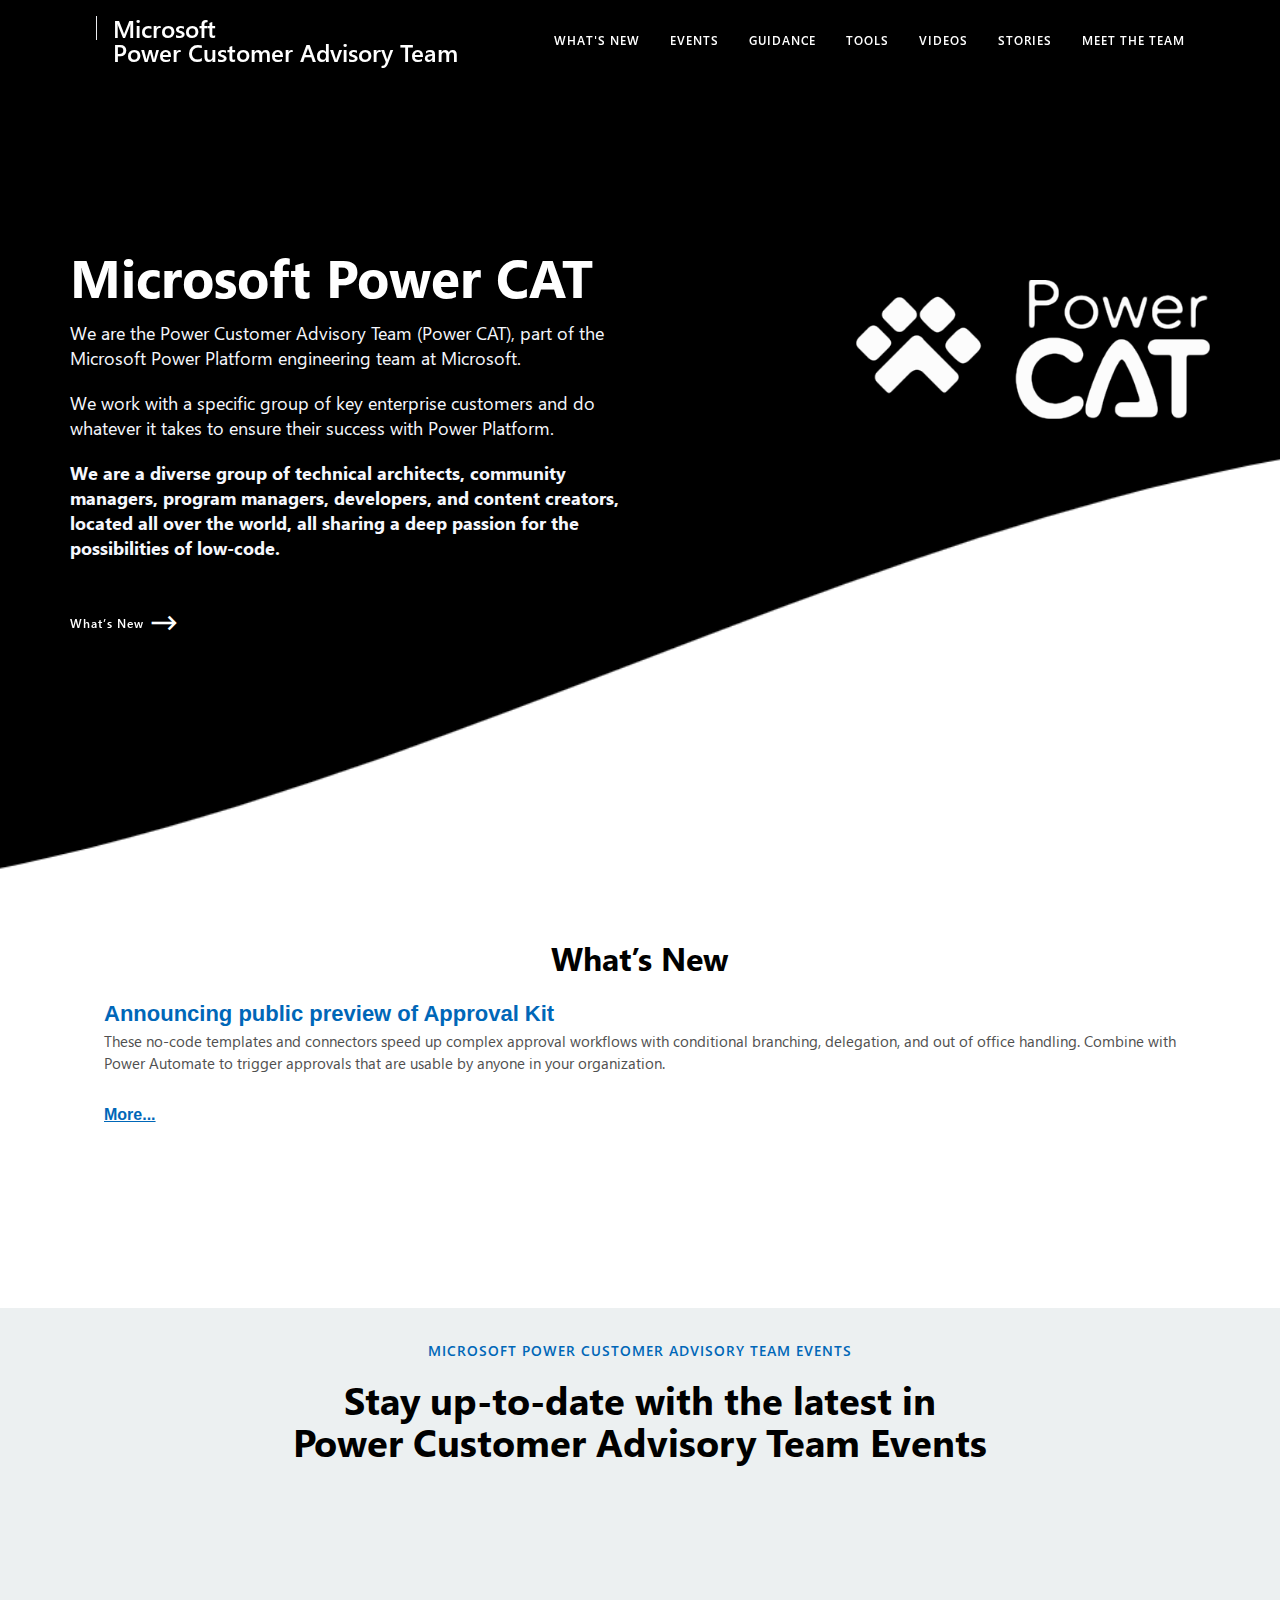
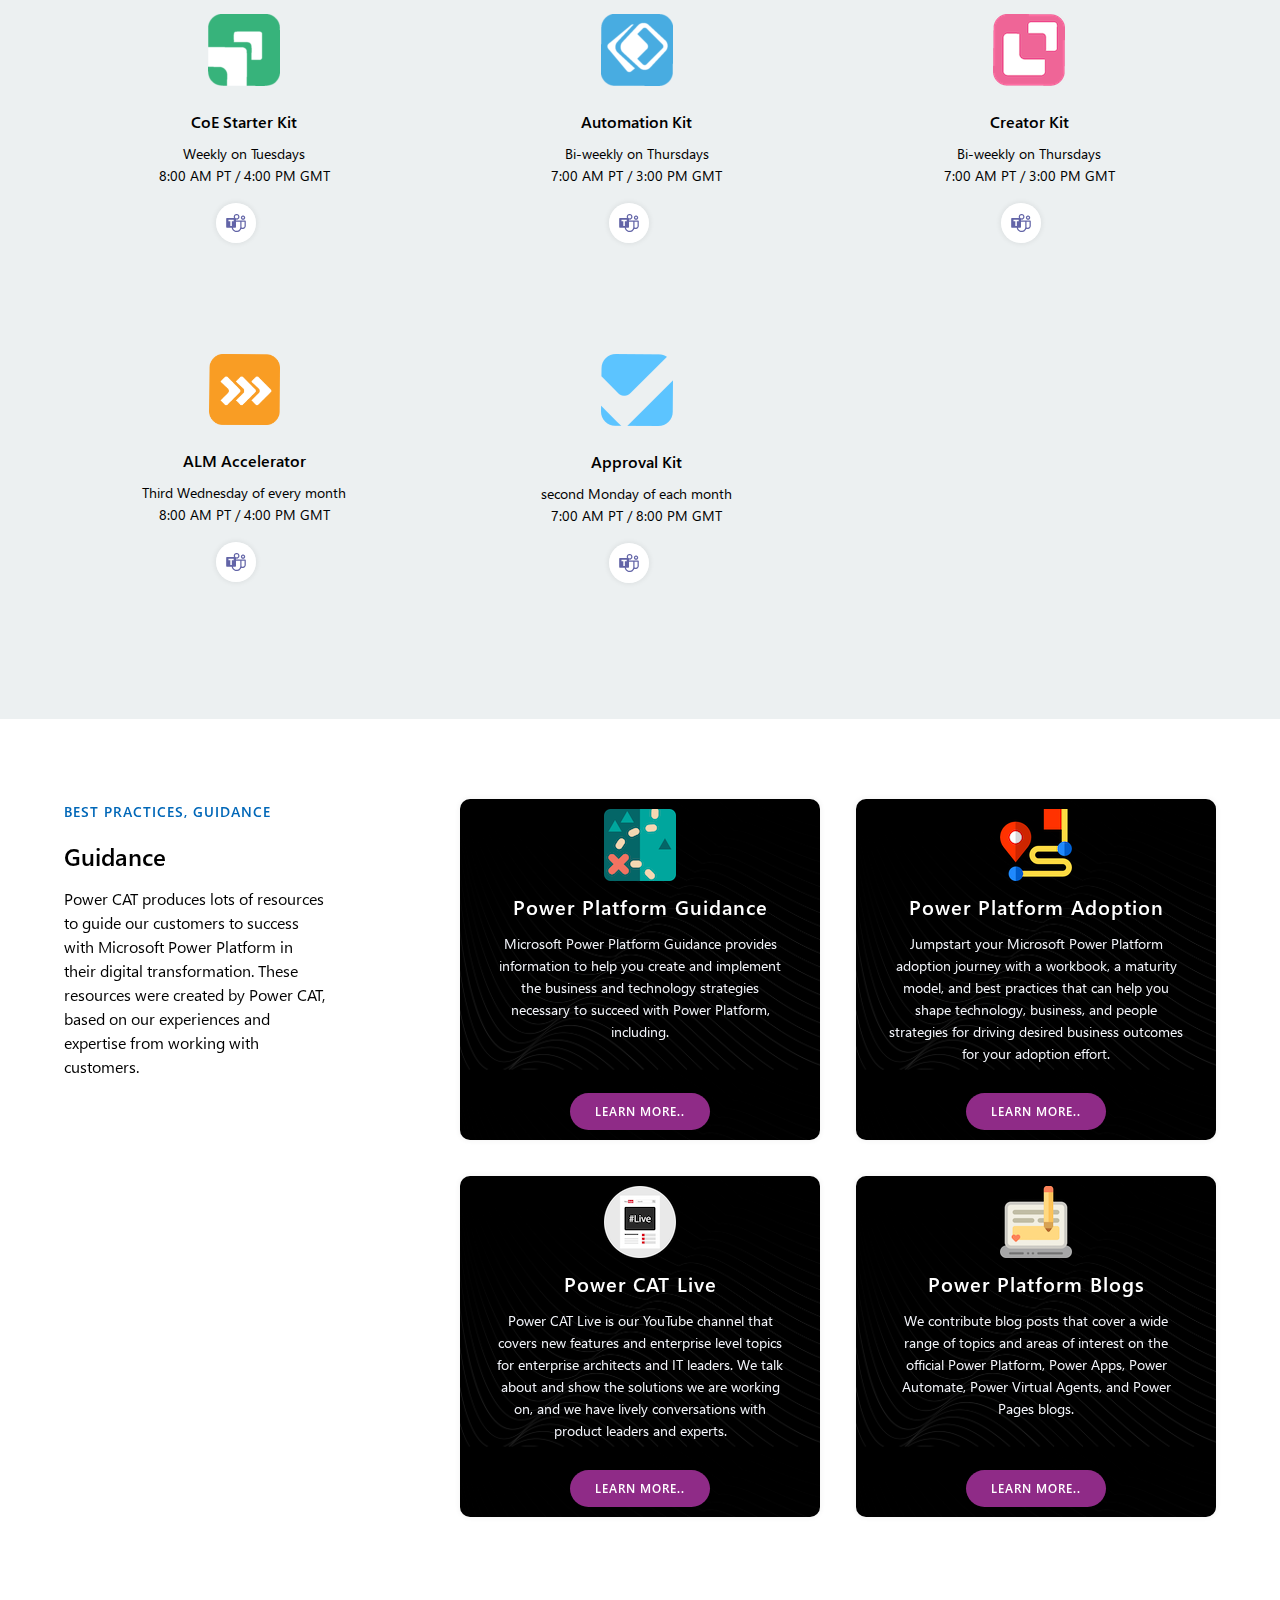
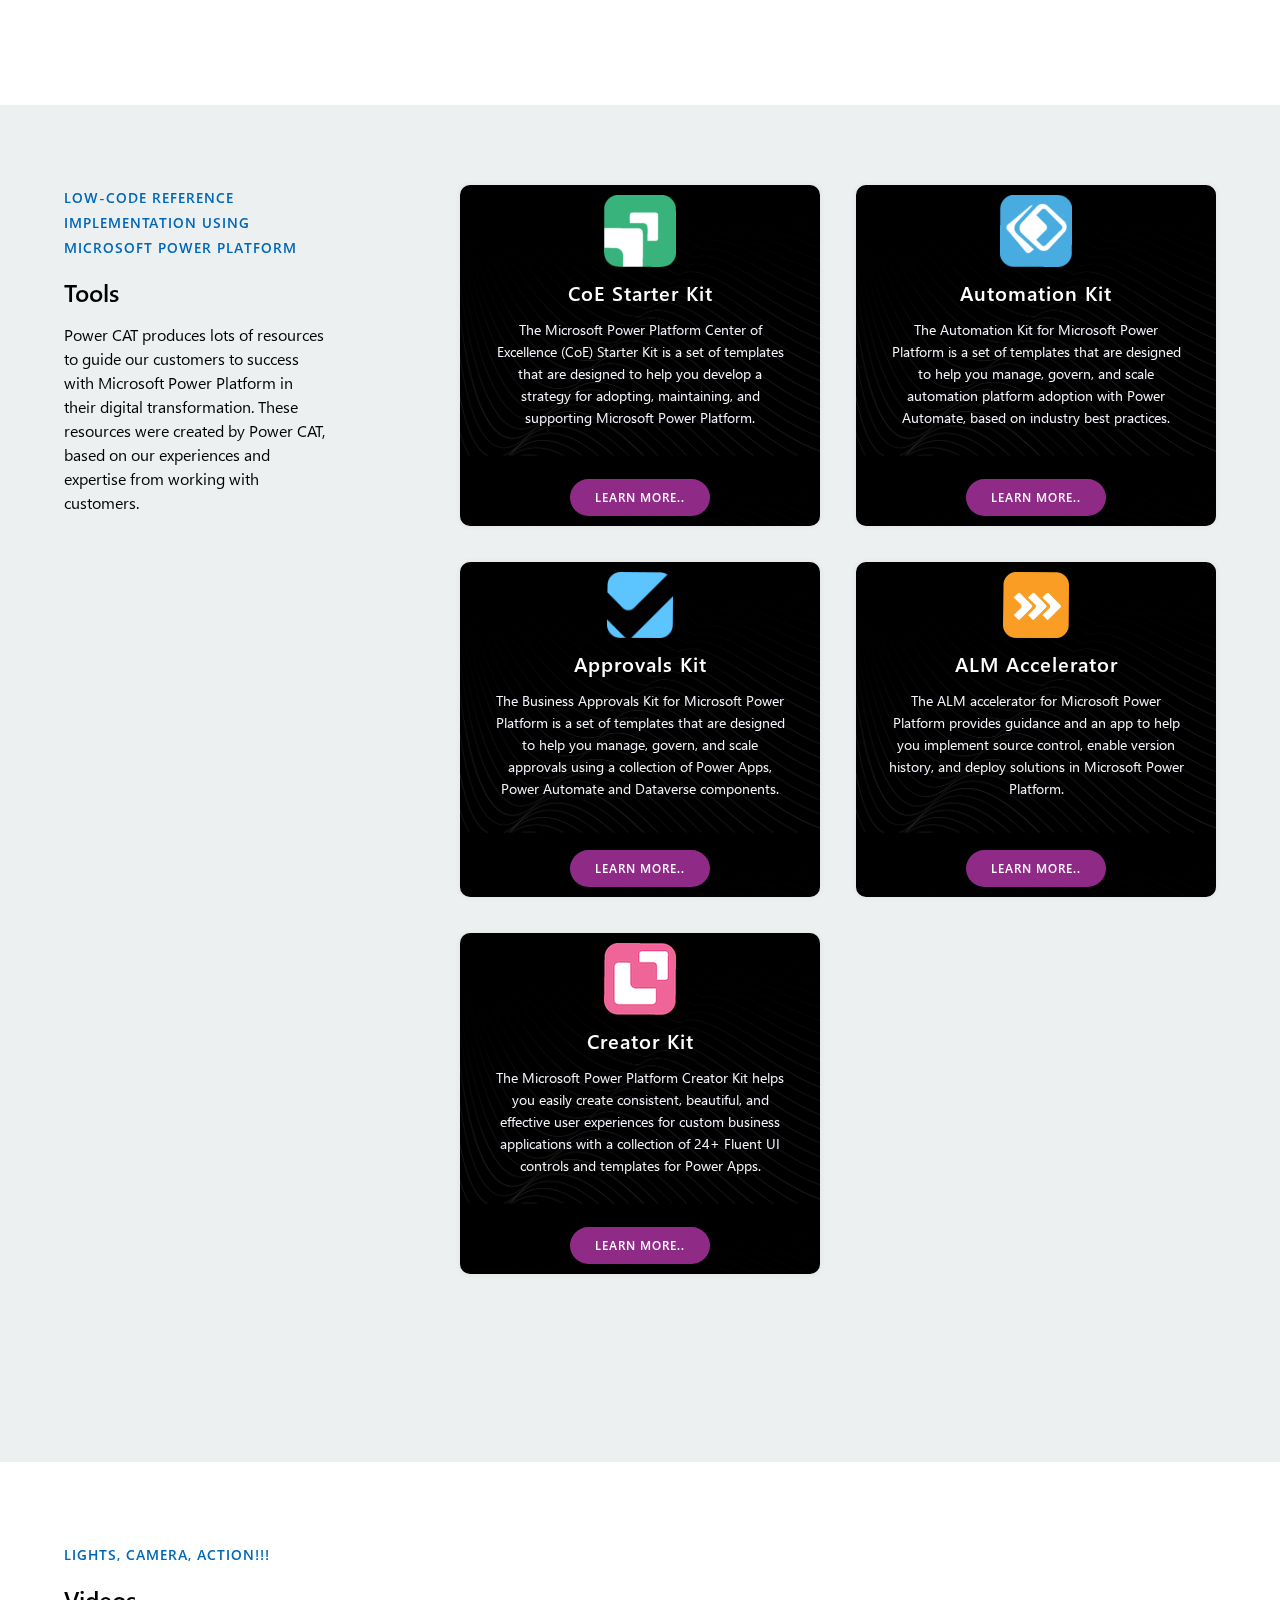
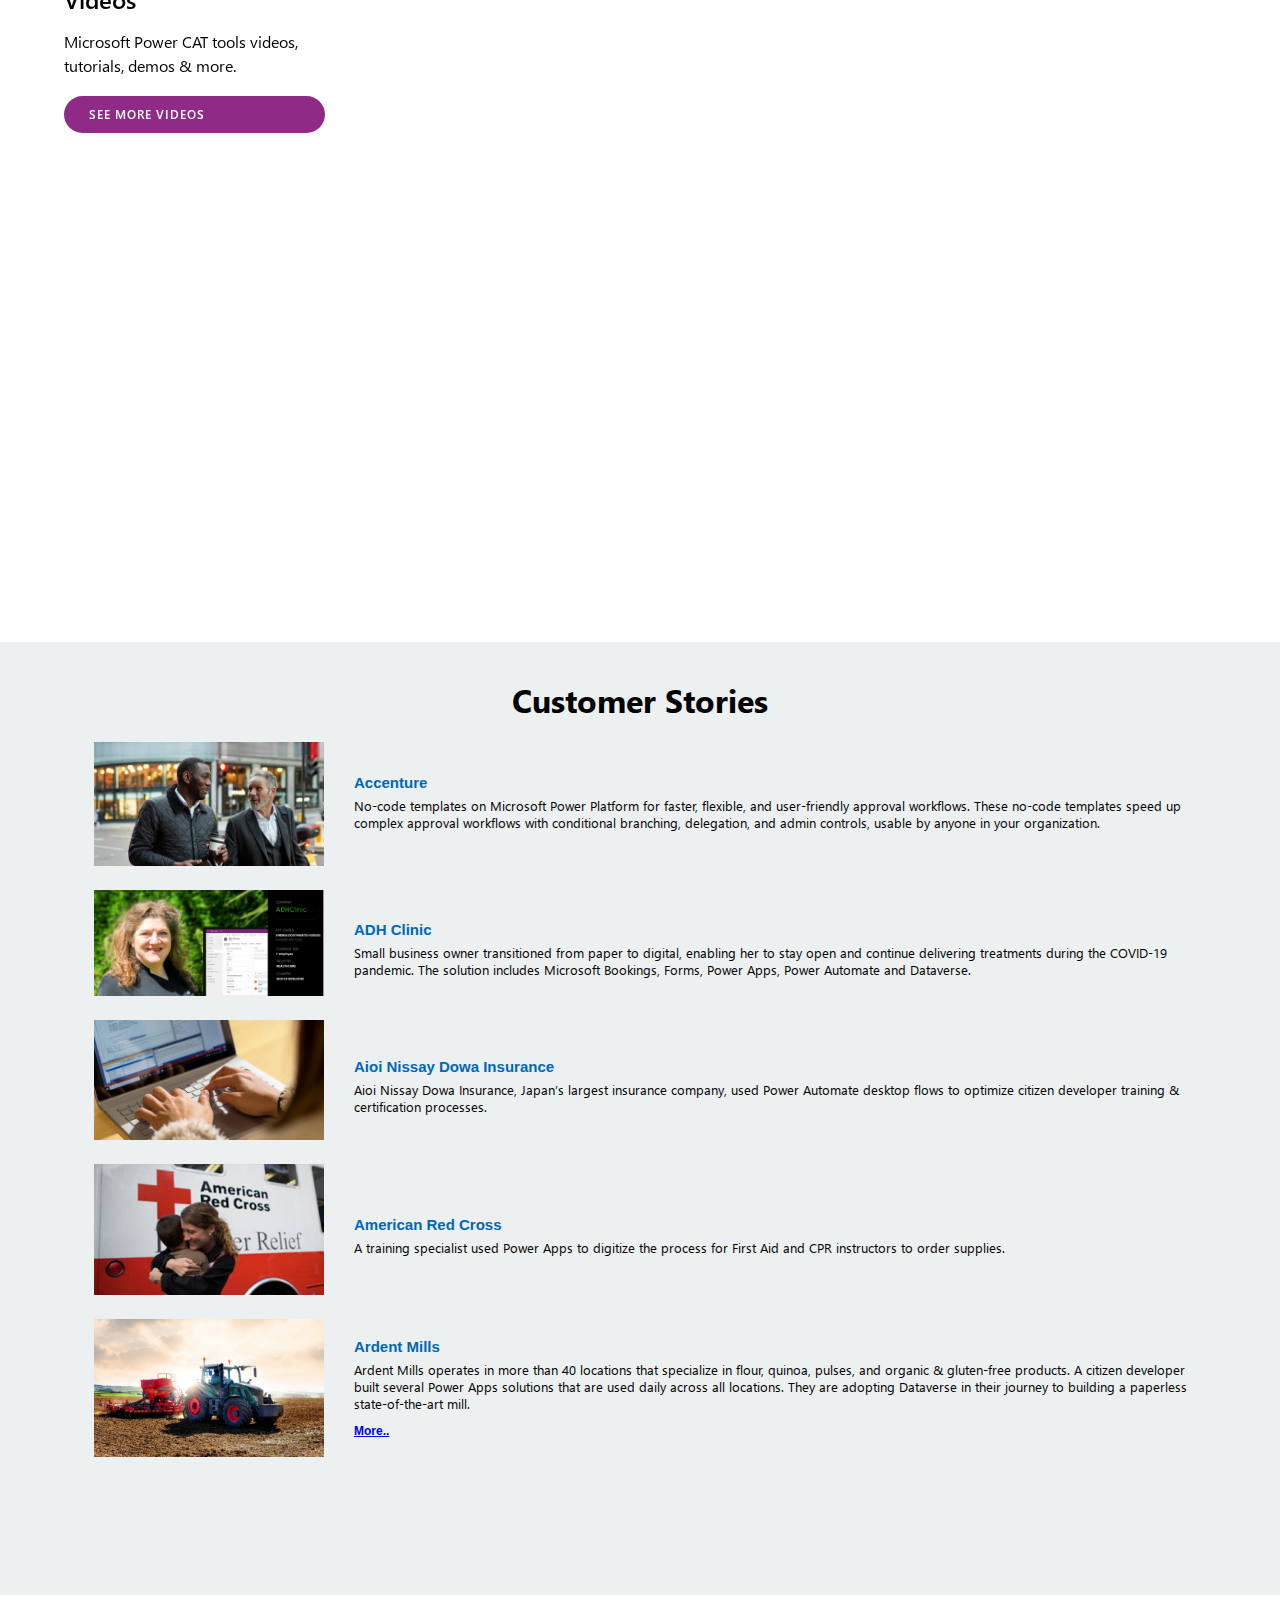
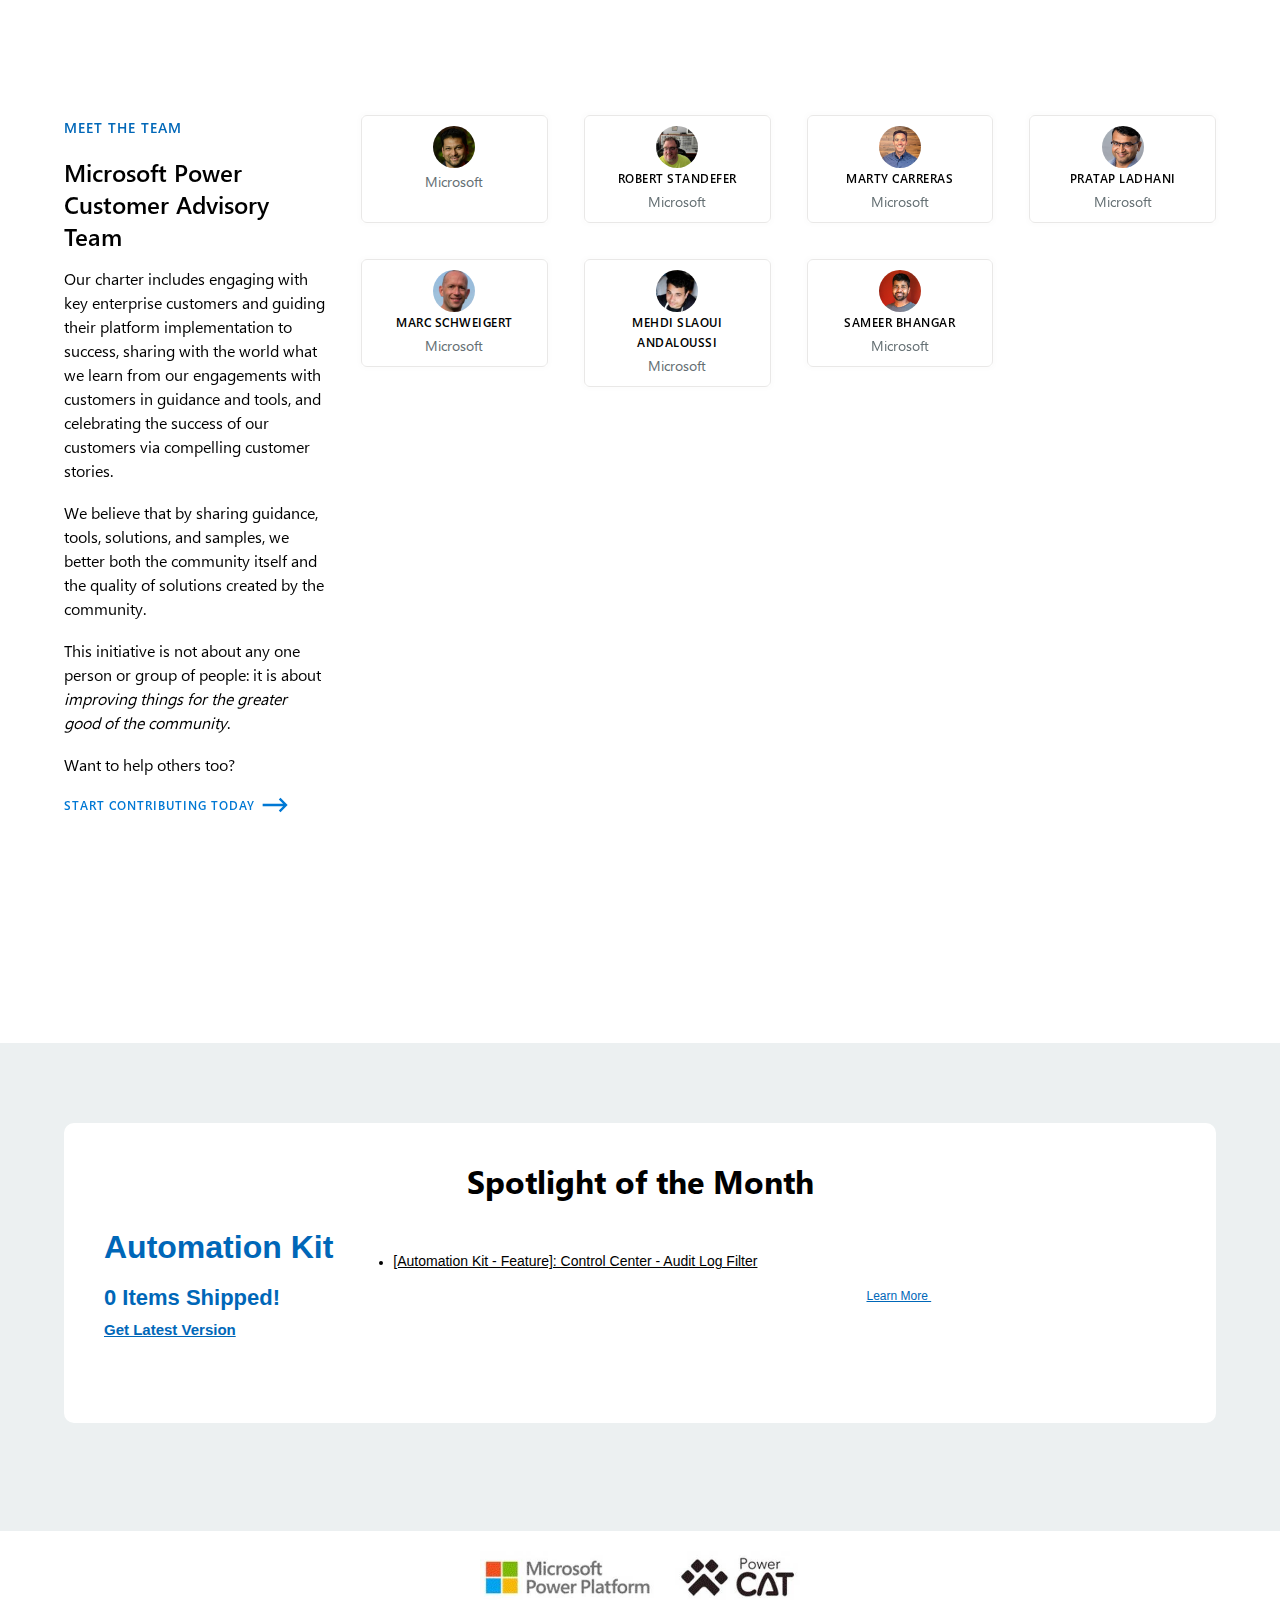
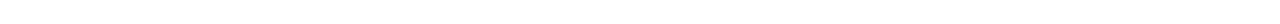
==== commit 66fc73ab: "a new commit message" ====
--- a/testhtml.html
+++ b/testhtml.html
@@ -589,11 +589,11 @@
               <div class="people-card w-inline-block">
             <div class="card no-border">
               <div class="card-head no-border">
-                <div class="row row-align-center"><img src="data:image/jpeg;base64, /9j/4AAQSkZJRgABAQEAYABgAAD/2wBDAAgGBgcGBQgHBwcJCQgKDBQNDAsLDBkSEw8UHRofHh0aHBwgJC4nICIsIxwcKDcpLDAxNDQ0Hyc5PTgyPC4zNDL/2wBDAQkJCQwLDBgNDRgyIRwhMjIyMjIyMjIyMjIyMjIyMjIyMjIyMjIyMjIyMjIyMjIyMjIyMjIyMjIyMjIyMjIyMjL/wAARCAQ4BDgDASIAAhEBAxEB/8QAHwAAAQUBAQEBAQEAAAAAAAAAAAECAwQFBgcICQoL/[base64]/8QAHwEAAwEBAQEBAQEBAQAAAAAAAAECAwQFBgcICQoL/[base64]/9oADAMBAAIRAxEAPwDzulooxVgFFFFABRRRQAUUUUAFFFFABRRS0AJRRRQAUUUUAFFFFABS0lFAC0lLRQAlFLRQAlFLRQAlFLSUCCilooGJRS0UAFFFFMAooooAKSlooASporaSQBiNsfdjTog3y4ULz17n6VbeTyYcJkv3JPSs5TsVGNxCsVpFk8eu7qfwqvLf/IfLQjt6YqCWcBjv+Z/QdqqGSa5bZHkL04GP1rJu+5qtNh+6aU/M/lr3CjmhUiTDujNnnBPWrVpp/wA2VduPvMOB+dOlvUtgy20KEnrJjrUXKKps5biXziWBPH3cAD09qXZb2zklU3f7T5xVa5v2k/1kmD6VSaVC2Ah/kKNwNd7xWAChnx2AwKqyzoxyYC+TnpxVAOvU8eyirAnP8PA9WNOw7j1YFWzEEDdh8uaaropP7hvqDmrECiX5mIHuT/SryJbYwW3HoMIFFFguZyypuB8qUg+hxUyzoBxEw9y9aKQuGBHkkdsqac8UwJ+S298ZpiKaXERHzLKOexP9aeHtpGHMg/4CtKBtJzECAf4cGo3KndhJDjtigCb5AF2PHj0pksPnL9xSB3Bqk9zEqldjAeh60B4z83zr9KYEU9gOd0Lg+o5FUnEKcvFIcfLkNWzHII13rNIQe3SrJElz922BGPvEY/U0tgtc5+Bo0OXjLDsN5Jq/bSvGqhIpAnTZgmtKHTpVycQr7ZzVmGyYLukukX/ZGKOYfKUStzKRhVbPZ0ORUT6fLMrGaAxvnG5H4P4VuRQJnLXY2jjgc1aU6bERv82Vj3JIFK47HNLp12PlhZcH/[base64]/wBanFpqFtzbSR3MfcK2f0NWbTWbVisN5C0b9PmH9aL32C3c5maZxJsuBsfPUiqsqrtz/Ku11DQ7e7j82FgwI6Acj6f4Vx19p9zprlHyY2+ZWHQ/SqTIkrFJuAw5G6tvTrrfCqOM/OR7/MMVhk5HsafDK0ZOD71RJo21zuJz1YqP1rft5PNI+bn92fzU1xkUhDL2O4ZratLkqh2cNiLr09P60DTNqzdTFMMAMm5gB6im3ESTlZAoIkwxPpj/AOsc1Tt7tYmSU52vL830bGf51o2oQl4C/wA6cqp6Edv8PxpWKOejTbcyKeuxsj3/AMmpPI3Mi56R9PfrT7mNIL2QYfnIyfrmliZGvHXaSPLPf2NAiO1jBd0zzhh+mf8ACs27GLh19q1rBlOpPhTydw5zxmqOqLB/aTBpXj3HuuRQtwexjsd8gA9asjJ+Rck+3rTFtW89kikjcjoQ2KsxRPAyqVw4yzZqiEa0KDzYzngQLj6buKynjCSzt12vhfc5rdeLypEX/p2Ufkax7tczTKuc+Zz+tSjR7DLOLcwfrx/n+VLBwzuep71btottq79lRsfy/rTHjCLGpGACM/jSArRIUdw2ckYP160wnKy/7tWZk2PLnqTVYbTbsx/if9BQIgKbY8+vFCHHOfzpJyVVF7+lMCsQMnH1qyGWBLJ2f8jT0nmB6g/WqwOPutk/WpVL5+8PxpMEalnO4LQumUm+X6HtVR9qkgEqwqW0Dfaosrn5xkqelF9GyXDHoW+b8+f60upXQqs8qtnJNQu+/wDhHHoKkPcZqIqh7VRBoadeKAIWPXoa0ozuaQ/[base64]/NmwqIXhMsr7I2PygdXq7BFHDD59ycKfuRn+L8KzbON5rrfK+Y4/v8A9BUF/fPNMwQ5OTz149KTGXb7VldsZLAcBBwi1QNy0o+baMe5rPckdWGaQEsPukn1JosFy1J9nIHJZvRSaiUdlXb9cUgV8jdkD0JxUghdj8kZP0p2AcuEwGlz7DAqRTvOAQPzNRrBMhxsC/XrVhFlTBZwmPwNAFiO2YkYmYewzVpbG4Kgq7Y+tU4pLpyRG8zADJO/gfWleaYjHnSSH0QkfrTGW1guY+suB6E1NuljGTPn3rGN9dLwGcD3anfbbiUNxlh128H/AOvQK5qNdzZwWSTHT5qrvcjbh1C+5OR+lU8PKwLKSx7D73/1q2rGyFtGssxWFT3kPP5n+lJuwyhBp1zd7SIgEI+UkmtC28PxW7FpZQW6n0H41b/tGzj3FXlmPqi4H5moYr+4nb/Q7FQScl3XeSfxqWykizDaI+FtY2bPVguRj64x+tSyxGIH/UxKOpc5NIul6zcjdK8nPZzgD8Knj0CVjl5Azd8LnH51PMirFBJSyZYlweeEwDVtI0eMs8KjI6mrqadHGv8Argn+2WGae+lW0mSLmRj7Mf8ACjmQWMtyqMB5BcDrg7RURSM5Z9qY7CXmtT+wIp/uzSKOmC3/ANao5NAVGwTIw/3VNHMgsZ/kQSLxMVPcE7qgltLtFBt3t3HoQRV2XS4UX/VTcd9tUzaWygkThW9CSpppiKEsl/Efnto/++v8aha4iDDejRH8q0yJo1Ox/MQ9Q2HFZ86AybsNFjrs+ZfyqriBL10wIbl8+z1O2qzlNlyI7hPSVM/rVF7UOm7ylYf34j/Nage2uovnSVfL9c/0pWQXZbFxaqxMTy2kh/hzuQ1Yad5Y8XMUV1H/AHk6isjzoSNkpVj6qKBGEJkilXaPQHIocRXNaylltzmym3x94JT0+larfZ9VtfIeEIzffRvX1FcolyPMB3hmzwUbBrWgvPPTh/36c4PBNDTGmc9q2jz6ZM38URPB/wAazRz34/lXfC6S4UJcorZPJx/Ouf1HQvKLzQcoedgqlLuTKHYwN3Zx9G9KuLKQpI64/PmqbIVJ/KlRyB/SrMy/5xazZQeFP8sVbTUHEgnU8o3X/ZPb+f51kJJ8rgfxUQygMM/dI2tRqO50GrEufOU5V/4h69v5/rUFodmphepKDn8RUFpN5ls9s55XkfToaktDi8jfuEZG+uP8aQySzzDrm3+HcR/Oq+vwhbkSj+Fxn8eR/I1alO3U2b1b/wCvS6/h7lVA/wBdEWA/2geP5frSQ3scwoLSn1zW1anzAyPyAQqnvWRD8txuP8JJrZ04f6VCnXJUn8xVMiJuTti7c7OGXaPbn/8AVWM6f6VOeoaZvyzWxO/l3wYjJVdp+u7/AArMnwLh3T7gZuPQ+n+fSoRo9iZVC2zK38Z/XP8A9amSoshXHAZ92fRR/wDqp27CoBnAwefXH/16dP8AuIUAHzPhB9M80wKuqxeXJclOi9/xwKqRRf6Oo5wMD881oXRzauzEnzP6Ff8AGoZ8wRycfMOg/ACkDMm5b+PHV2/pVTcT1qzJ5jWm5s8Oc5/DmqgPvWiRkSA4qyhJl21VjUvIqDqxxV+2iE94/ZS/X0GaTGi6AqwySMdpAVV+rA5/kam1Jy9xg9CqZ+uwVWuXMqJCvDPIGwPU9B+R/WpL+VXvrjGNocbT7DIqCuhWjSOeL5n2MOAT0qN4JEJVutA3RxKMZ3fMack4A2uMr6Ht9KYiJQyfhzTxLgKy/eU1LIhRcrnb6/[base64]/lWNR9DWmiRPLtf4ssBy/+FRyF2XzmXarfKue/wD9bFXbKwWQ7pGXC8s56fQVTvT59yzof3MZwD1LVjc1sRGfZbLboMEDPA6Z9fesx5CZRGgG76ZxWjcN5ULM45IJVf61UhgVY97/AHmzwO9UIjNtlgFG4n19anEKp8u4bvUUpkVExu2v6Dr/APWpU/vEBR7mgBY7YM3yHnuTyauR2gLdMt9Nxqt9qwoVOV79hTkvm27QxYdwvSmBqJBIgPJA/wCmj/0HSnIsEbZLoT6df1rN892xvwB2zTWuCn3Xx+FAy/PelFC4GB22AVnzX569MeoFVZJ55G2L+8B7DJqSLTJpmxIBGD1G6kBE1w0zbVIJ+lWYNOuh824R84GDzV2DTFhBwxVR/wAB/OtOzkBwsEJkI7oOPzpXBIrQadcRsGhRYW/ikfgk+w/wrSg8PJct5ly8kre5x/PmpoUaWYeZMrN/ciG9vzrTMQto/ndYe/7x8t+QqGy0hlvo9hbpgwqcHu26tFJkt9vkmOJemFGKyDcRt8sW98fxEYqneXYRfn6jsTilZsZvvelyVe4+XqeRVaS9tkGPMX8ctXIz30p+6MKe+01Vk+0ODvaYfTirUUTzHYPq9sgyXVQO5CrVKXxNa7tv2vLHsgLf1rlDpyuPnWQse+/NSx6QhykcUuz+Ju7e1PliK7Nt/FVqmf38p91jUVBN4stCuDJc7vUAVkSaONvzW9wo6fKAarS6QyD92s493jp2iL3jSTxChfcl1cj/AHuRTpNb8znzlb/eUEVzz2Mg7sT6YIqIwurfcGfUU7RFdnRHUUPzeTj/AG4WIqGW+MnHnB/9mVcH86xEZo2IZflPUCpiJHwYSXX0PUUWQuYufaHV/ldo3HYninJqLCTEo2P3aqKrK4wVZcf3hSyxTeUTJGeOjeo+tLQd2ackMF0fkCCT1UdapeZLa3HzbcL7dapxyy2zb0O9O/tWolzBfxYbAcdjRaw73I52iulZkgjDnk5qKOaNG2ESQuOm47lqSW2ES4Rz7DuP/rVVMm9ds3KjuO1CEzdguo7jbBLtSbHyvnhqljkaKQwyjKen+Fc8inYIZD+7b/VSdlNPTUbiH9xcruA9ev50NDUi9qGlq7PInDdeO4rAmt3jY10ltdrJEPmzj88VTuShba6iReoYcGkm0EkmYQJUn1puNrZ7VpyWSyx74XEmOqdGH+NZrqyZ7jNaGdh6TMk0cqnkVskiOdJE5V0DD25FYC9Mdq1rKUSaeR/Gm7H5UDTLl2czxyZyTx/QfyFN1hmaKxmHUNio5WUwA7j+7Yf0/wAKjnnZrFghI2cr68H/APXQMr/2eYpC8xVFY5QM2CR1rQs1T+1rdNxIDLwo46isxxvu0Y87gzHPsP8A61bFsAmrK44Csq/+Pc0MSL13Jlpn6/vF/wAayUbdNMO0kgT9etWp5syMueC2apQHfcJz/EaksvxtibJ5w+MfSpLiIuYyOsa7QPfH/wBaoWBKlh94ocD3OD/hU8z48oH+Elzz1z0/TFFguV7tt3kRg5ztGf8AgWP6CqutEQx47tIeDU0Z8y/jUn5VANQ+IpA12sROARnnsTz/AFoW4mU1Ilsyqg/M5Az07VmPHxuHTpj0rRtQVhVHJAaX+nX9KrvhZZFIyh54HvVLQh6kdmMXKuRkRgufwrW02BYYJJpDtCr+Oe+PoKrW9uYreV3/AImVAQO3U/0q7eyJDppgHG59px7ct/7KKGwSsRaYfNmN3IoxEzSk+hAG3/x4iq0Kid3cnjPOfSr2Et9EEYXaZm59/wDOf5VTkxbwmPGGb72Ow7CpKK8srSSsynAHAHtUkblE3vjPRabEiudxHyjvRKVkPIIxwKYh6ylTuHfr70pjSQFkIx3B7VWxzjcB7U9JdjfeOfeiwCmIg5qWRfLKL/EE5/n/AFp1vCk8xY/[base64]/CB/n1NWLl2WFYQpaVjjnvVG6OZGQcfMd5Hr/nj8KQyvOxcsz89s/wBBTJAyIM4Uj9KcZMDc3C9qqyyGQsfx96aEOEqr8qjP9aRXkmYIoLegXpS21lJcsONsY6k1tx20FspVV3v/AHQMn8fSmFihDZSSKMjcc+nH5VYNosBAdwvtVySV4l+Yxxg/w78n9P61TMvmH5CMDvjigZDcYUDa/Uc5qFIGcZJJz0HTNW5Z4YmB/wBY+Bj0HFVZL52yqAhm7L1oAnRRaqd7BQeydTVkykL8gVEHYHkn3NQWOnzXDiZwERectzWza2gG3yYnnZR98jgUnKw0iK2tJbj5vKD5/ilO1F+g71eMcCMqTTyXb9oIRtWpFtGkLPNIXI/gVsD8/wD9VRrLDGHRJYoAOoBGT+VRqytEWlluliwvk2EP91OWqs91ZwNktJLIf45Dj+dRBYZ5DGZ5GJGcIh5qzBpLvMJBAAcYXGXb8TVaLcm7exSmu5ZN2wYz0DsQP0qNbTUZWPlLkf3jGFH4E81vRaNfyMzxpHBzy7/MaSXSCMC41RFP90ZY0ubsOxjxaaY9z3lypb0Vqcv2aFuEZ2+uf5mr/wDZmmovz3E0rD/dUf40oTT7Uh0hYk+pJ/nSuwKQSYjMNg75/wCmgFSCLU4iF/shR7merT6rGBxgegBqFtS3P8sLHjnC09Rhm9UgfYI19cy5qtIbzdlYtv0bI/nUz3spXIttqn1NUm1J0YqYQ3uaFcGWPtsyfLNaqy+uM1Xb7NcMcwICe2KbJeyLhsdvuoKptqxjdj9lPPqTVWJuWpbK2P8AAh9hWdNGIsgQMBnr1pDraeYT5O0/7xFTR6zDzvtty+qvmiwXRVNxKOsO4Dvjmn/b5duEXj+6y4q+IrC9XzEjmTPoeKQ2EI+5NIntJnFK/cLGd9vs3/11iuRwWj4P4006fYytvicxN1APFaL2aIu9x1H31ANUJbVCufMB9CetP0ETCzkMKhnDIO47Vn3Ns6BmAyP0apUle34jbDd8ml/tBskTQoRnqvFNJi0M+OQpkDlT1jbpVhRFfQiPjev3Q3X6ZpLg20vzKrRv7GqrQunzod3uKYhEEkEuYWLY6juKtbxLHvGRjr7Gq/mebj+CQdGp0VwVk2uBk8MPWhq4J2FZWB3IPrTG2SqA/Ddn/oatuhJDxHd7DrVOVcDcO/UUIGVHjaIsPXvVnT5hGWB78D8RUZO5QfSmgFRuUc9apEl6U5h4/jU/nVYS5Vl9f8/1p287CnXuPrVcnD+xpDuX4hgxS9RHGVP6f/FGtGf5btV6Fps1l2subeZDyTtI/MZ/pWlqbj7ZbkHuTn8SP6U3sCIJn3kEdWxj/P41WtGK3CY/vU6Zv3ET88sVH6f4VDbMTdrjnDUhmuMyXiRryMZ47DFPvJEOG4G8kjHTAxim26hZp3U4biNR7nA/wqvqDqFh29PLGB6dT/WgY7TV8y6DYzhefzrN1fddau47KB07CtXSk27j6Dr/AJ+n6Vm6kywzSMB8zmkhPYY3MQkXsyj8Oajflc7Qdp2nNR2xZ0Zc+jEn8RUinzZWQD5W5I/WmIvRvshQlQFjG7Hv2H5/yqGQNcXcMIG7auOOhJOSf1p0qlMKP945Pft+VPRMMzKMZ4z/ALPpSuMluWDzBvvKuRGD0P8AtVUYHg55PJz3qYNiRpCeVHHt9Kz3LPu2kgn09PShIGTMy7cKAMdqjMjAYZMikRJP42GB3NT4SHqdz/oKYisVV+q7frQtpJJIqINzN92rGNzfcJY9+taESfZVCQgNdP8AKWHSMd6Vx2Kd6v2K3S0jPLHdIfU+lZxzV+5dXcEKWUcDnHFRoiE/6rP4k0LQTKZ3+tORZTz/AA+pq3lwfkgVPcioyrs4Mr59hTuxWLccnlRLtfJYdauQTksEY5z0NZc/[base64]/eLgD9ajs1ea4B79Af7oqWZf3axpgBjnrTo3W0smkALSSfKo/ur/8AXrmR0FS6nUSGT7vy7U9qoJtaTphaklHmHfjEanr61XMrNNtjHT5ePU//AFqSArzu0sxYAgHhRjoPSrthpvm/vJhux/BVqy087uRyOpH8h/jVuWeGCH5mPl+3Bf8A+tT3DYR0U/uVIUL1AGPzPaq89zbRDyo3Lkfwx/Kv4mq89zJMoV8RR/wxoOTVMg7tpyoH8P8AjVaATPeZbPlqc8A//XqCRpG3FmyQM7QcU2RwBuY4x0x/SqwuUEmWdl9Nq5JpCJ42e5IiA2kfdIGeK2bDSI4P3k3LenYfnVa2lVFHlQOzNgiMctn39BV37Jc3AMlyyxRL/CWwF+tJ6jReF3ZbmjSTzJAOm3K9aPtN6FZm2woPVqqRnyXWOwiY7usu3r9DWgmi42TX7n2M78fgtLRFblExXF7IQjNN7B9qD6mr0Gk7YwZpgiY6QDaD/wACNXDNDbIBErN3HGP/ANVZlzciRgZXaRmPEcROPz6n8KNQ0NW2nsbVvKt0Tf3A+Y/iTViTXERcAKzdhu3E1zP2e7unaOBEgj6+4rQtrKC3kWON2nkH3tvc+pNOyFqy62p3VxgSb/K6rHnA/IUqwGWVmmYog/gQVVn1K3st2+4RG/iSL5j+dVRqkrqZEhKq3Rn5Y0WYaGk/lxtuSMqi9z1rLurqEEl1UnsHbP6Vn3GpXBXaGwCe3zH/AAqi4ZCGkdUJ/v8AJ/KiyC5qf2jPt3RW4wP7iYqub6WRyG8yLjn+LmqP26OJeDJK3qx2j8qaNTuZeEVSv+7kU7CuWpRKzDF0HGPUrVeW4cgJ8oA7A/1pRby3JHmR5PqnH/1qmXTogVxMM9wxpiKA8x2wA5/3TmrdvZTOwGX3nsea00sIoU8yacleyRjBarNvqNlAv7qNUVeDvOf/ANdK76AhkFtYWyg3k29+6KgJq2b3RVI8rTBu6ZZOtImv20S/uLS2cA/MXXaKb/wmUKNtfTLZl9cYqeVvoVcmN8qn91YxqvrsyKifWlRgGsEdP9g/0qx/wlGj3i4ks/KPQ7W6U1otHvfuTAH0J5oatugv5jItZ05+FZ4n6bXFMuEguB8gjbPpwarXOiIxJhfd7NWcbKSMMrbgo6DP8qXKugXfUluNOi+bZuQ/3DzWPPbTQqXQH3FTyXd/aEoW81P7knPHtSwapHMdr/I391uRVK5LszNEqEkOu0+1PDNG37t8f1q/d20M2CmMnt/9es94HibndVJ3FawPtlyWGxvUdKY0bbcP/wABcUB8r15Hb1pEkZc91/ummIIpZEbb0x0NOL5bLDrTl2S8dKjlRlxu6UADQ8Fk6elRhc9OvcVNEx3bOp7e9IykfMvUdvahaAyF/lwfeopRxn0qwQHDfnxUUi7RhuO1MkdaP+8b1Aq5cT+ZfrnkKOnvmqFv8ky5+hp0RaW8GPvGgdzQ1NBFa2qA/MU349MnNQWknk3S7eGALE/hV3xAPI1EQjH7lFi/75GP6VjRMQ3H3iMUDNy2fy7KNR99xu/HGAf5VFcjztQfbwqkIv8Avf8A1qbBKHuIR/DGAD/n8KWKRZLmebIEcWQvPVj1P8/0oGX7dxHanZglnK/gMCubuS1xL5hzz2rZeVI4QiDHyc/UjNVYbZgpk2ngcse1TcHqQxx+VCVHBwM/mKdaRrGc/mT6VICA23O52BOB0FTWqHcxYggYLnsv+JobBIjCOzb3HXtTJ5HXZEn339Owq4GUwk42oBlc9f8APeqDyATPI3YY/wABQhsW5IiiWEH3Y96rBse31602R2ZNx+8WyajViecZHpVEXLcZ2kHGT15pys7Nlh19KgDMBtB+ZuuBz9KvxROseejHq7HhallIUPHa/MeZDwoJzignyVYcozjLEnPHpSFYhDvUhnHAz396ryNk7ckt3xSQMdK653BVPHQ8GoIwofDbiP1qdImb7zKq+/NOLxwrgHecdgBTEROFY8U1dq9AWani6LchEH/[base64]/Ln+f8An3ou40RFh3jauASO5xUMIaa6kxgRQjLH1ptzJmcu44XLY96wZqiG+n8i0SNBtznavp7mptMsPKhEk5wx+Yjv9KZb2/mzLczcpGON38Tf/WrSR1MJmcfID8oP8Tep9qXkMZNdC0gwOHYYCY6CsqSZpJC2d0nv2p87GV2mbLueRn+dJbxBH+YhpDyT2FVcQkUTA7hu3nvUcwjhU5G5vSrU91HEqqil29+9VVSaebJxub8AtAFHyJrl/mYAnpn+gq5Z6QhuON0zLyW+6q/U1cQW1on7w75W7dz9fSrNtFdam6YjPkjpGvCCn6gkWE8u3RVQAkjgJzn8P8aspaNeSDzsrGv3UHzkf0FadjoAK73/AHrD73O1R9TVq4WC2UKTvA6Rou1Px7n9Knm6ItRKMSMknl2cDFh1kzkj6t0FQzwozebdytMemI24B/3j/IVYkuLi6VUUbEB4AGBj6VW2RO7Kd0jDrltoX6+n0pICjPdIZNiRvM+MCJATj/PvT4LBgDNqEhgU/N5EX3j9TVpr0RRiG1QK2OXC4/L/ABqq0kESl7iYs5PTPFUSPuL1VUQxIY48f6pOp/3mqnPDd3C/PNHaWoH3Uq5DMXYsEWIHoxG5j9BVWcgvk75G9ZOv4DtTDUbbWtshBgh37esknT61FcquCxfcPXoKhlu3x5eSzdkWkSwuLr5rhyij+EcmlcZn3N5sOyJsf7g5/OoI7O6nO8oI1P8AHIa3WtbezUFYQrHkM/JqmZIy/KtNIegJpisRw2NrH94+fJ7dKc8lrF95TI3ZR0FE80kcChyqg9QBisuW67KPxosS2aE168yhNrJH9arpKA4VpWZRyQO9VQJHID/lVyBOcIjSOOyCqsLUJXuJ5MqWx0HWg/aAP3mCB0zVp7a+K/MmwEetRGJY2xcTbj6Dmp0HZkaDzBtKKe+BxTzbqEznafRm6U17qMMQoyB0yKjE4A6n8RTCw42xY/K8fFJ5U0Z+U5+hqLz8tjJx7UOUQ4GS3pRcRqW2p3lrwTuA7GrqapBcYEyeWx754rnQ5JUF2+hp7v8ALkuPpii1x3Ny5tN6kgh069f5GueurYiQ8c+p4zU9tfy27fuZeO4PQ1ZkuVukJZAp7jt+FLVBozKUSqvyseKmW5d12yfeHQ054GJynBqMxyqPug88inuLVCE/N8y4PqKjZcdGzipgvGG49qRoyGHyk+lMRXIKtkcVYR1lXa33qbsyOPm9ulM2ZIMWQw6qaAEZSnHoeD6GpFk3jJ+8Ov8AjTn2yKD0J4cVFgowyOPWgNhPuydMe1IyeYpXqw5X/CpDgrtPBH3T6VCCc56HoQKaEyNOm7+ICtHQEX+1I53G5Yj5hA/2eR+uP1qqwyCwHbmtDTyLXT3P8UnJ/wB0A/4mgEVdRma6vriQnJHGf51SgQmcKvJzUiMS0jY++S3+fzqeKABsuSqvnLDrjvimA6CN5Jv3X3VG0N/eb1qTy4fOigi5UZZzngj1/wA+tJvDjCDAP3QOwpdpjUjgSHjaOwqWUiSTEUpO5XZuTjoKY4lnALOQi8A/4VIlucDf16kH+tJIXdM52x+vc/SkMiSLcx2jYv8AG1Sl45QIo1KwqMn1Y1CGJUJnavoOtOYpFGEycjrgd/8AP86LCEuJwF25/wA/5zWXJIWcL75arDnzGyN3J6CnRW3dhsz26mmtBPUgWNpVO44AIOPzqxFaPIc8Rp2zUoITiJfmJyWNPa5SJSo3SOfvH/PahsLCRQxRMfKG5/77f4USt/E7Fu3NQm4O3JAHoBUZbdGzMcncM5/GlYdybzGkbKgD608ISOcAe3SqglAH3yB7CpVmiB6t+NFhE3ltj5sEdiDUZGBjOD9KsxTQbeUz+NSrc23RYfm9DSux2RmMACDjn1o81iCBy1aBubdmw8RX/[base64]/KsahpTGWj7Ulb7yHj6nqTUBXzcZHXnnsKtKNlidgBIOxfc+lLbL5ahjjoCzH9B/WsGbIBbIWjQ4C+h7f571Fcz2+fkhYoo4JOAfw96WS4Uws/PzgjJH8Pf8z/Ksp5ZJDjqR2ppCJnnkdsk/Ln7o9e1PyVByAW6nnNLHFjbnHA5J6A05xGmFjzuHPXn8fSmMaqk565HUnr/9ake5csILZSo7kfeanRRPIpXcFGcsxre0bSUf94wEcY6u3Vv8BScrAlcr6V4eViJrhTI5P3B/U119paLFtVVDH+6OFFT2luix5RVSFR99xgn6LUE97GNyo4iT1HzO1Z6svYt3FxHAoV3DN2Vf6Cst7e5u2P7oQp13MMn/AAFN+2mFd9tagt13yfM7e59KpXl5NOm68lz/ANMwcL+VUkFx908FlbMGm3segVtxP1NZTT5KvIwVSOF7L74p7u8uTEmFH8RwAPx7UyO0Z2aOJPMkfq56U7isUC9zdyM6fuoSeHfk4+lXrDTlaYmNDNL1MsvRf6CrZsbWzVZb+bfIvSIH/OKzr/XXfdDAqxRk9FHP+frVK7EWrme1ti5Mu9z1P+FZjtPdttjHlxnsPvGs1rlTIcfM3fnJ/OporuZmxBlf4flosK5rw20NhGxchO/PzMaqXGsxJmOBSR3PrU0GhXdzGHuH8tG6bup/Crlvo1taHPlCR/V+MfhRdILNmCWubpiZAyJ/dGSxqcWNykatFE8fHrgn6mugLuAFiwpPGI0xUbW1xI2JcID3dv8AGk5D5Tm30ieRv9ImAA/gXnFWLbQkdgBGzn1JxW3stY+sxkbuIxx+dMlvvK3CFBGD75NLmHyoh/sOCEZbj/ZHWmOghwkOF+hxUMt3LOdu9sD0pyafcSxnYjnd3PGBU3HYq3EqBiN6tjuSeapMts3JVgT3GTW0NJ8sZmmVPZRUUkdvEPkh8xh3kNCkFjn3iyco+fQEVGYph/Cx/Ct1nuduUSNF/wBlapN9qkblm+uMVabJaRSiXYxMuBjoO9NeRN2Qh+pq+LCaRvmdamGjyOP9av0NVqSY/mhmxgD3pyyIOGz+FXp9GkRiDsP0qgbV42xs/OmiQbyC2QSPcDFAX0csvtTAjhvu7c1KkBI64HvTAcGBH3zTg2SOzeh70ogUn5+nqad9mJB2OHx6GkNAIw4HIBz0xQ8UkbKQuVpAGi4lTPoQelSh2wOcrRcLEDIr/MwwT3FRmI9QDnsa0RBvUkEMp7ioWttp2scj2/pTQmNWNLiESIAHXh071VU8srZyDjBq8bVlHmLkbe69arzwjzVcH5mHP1piK8kWDjGOKhwVOcfXjrV1AwyrKSo6EdRSNGHyOAy8j3FIRBGu8bOmTVu5bClB0GFUY/E/596qqNj5HSrihXQc/Nuzk9qYEUdthTt5baAB/M0phlnXCH7/AMpPoo61OsZCbRy0jYC56/8A6qvKUs0SMKrzkcD+p9u9A0Z/2cxSJHGAW9PQVK0kNpuVMNN03dcH296jvJvszFVctIw+Z+/0qG3CRgSyHLn7ox0pDJCMLumZlyeFB5b61BPKxO1evt2FG8yy/Lyc9TSFFiO53Gfbr+dAC28JaRSQeo6+lLNEq5LHLNUyPnhEwO7moZHjjb5WbOME9zQBACqHoS391e31NPCksB8pLf3aZuzhdu1fT1p7T+ShC/fPANAhJ3WFQict3P8AhVN3xjd17KP60jOEbLEs3pUDysxOPzp2Fcc8rluoX6UilmhYAZyy/wBajB9amXmMKq43HmmIYduxee/NPQAjnnPcU4rGTgHcF6U12ZAAox6+tIZKoeNvQepqZXR+nJqr99FY5zSBirdPxFILlyYgdRuU+tVx8z4z9KlRhLEUNIsOAfm/[base64]/z/kVXuZHdktkbEkn3z6VHaMzK91K333Lc+nRR/n0qO2bzGmmLfNJ8iE+nc1gbDJnDnanCAcD/AGRwB/n1plvFkt8u7H/jxpuHldo4fvOeo/hWrSJthWOJTu7kHoBT6AOBQjLsBtHJHQGnpE84Vo1/dsfvHq1OWOFVXzdhJ+6noa1Le3Lqrr8i9XkPb2FJ3GhLa3himUFTLMeVjHr6mtCe5NkqvMVeYfdhXop/z3qm1/BaROlp8p/ilP3mPpVaLc7iSdgoPTP9B1NTYdy+s13dMGuZmbvt6KoqaSaOIq2Nx9zVUTbSFByW7Ecn/PpVq3tcKZbn72MlM9Pqe1MBZZJ7kMluMt3Y8KtNTSHbYWzLJ1LOcIP8anl1WztIdzFdvZV4Uf1JrFuvEk0inYuE/hBos2O9jWlXTtPHmXcxlZefRR9KyL3xLhGFqggh/vngmsO8vHfMs0hZh0B6Cs4q8rBi5fjuOBVpJEuVy7c6u8ikjIJ7Dqf8KrxxSTnjJLfwinwWy7wZWHHrWpBcHyv3MQCDqSvU0XEkxLPRnnUeZ8ka/ex3/wAa6GwtYbSQGNFB7Fhk/wD1qzTfP5e1nI+v+FUrnWyhZLdOg5d6W4zrjcebkIWI7seB+dUrrW9KsWxJOZn/AOecAzz9a5Dzb3UGC75JSeFUdK3NO8N+Syvc/NIew7UNpBr0LSeIL+dj9is47VP7zDe9SCykdjc30zSyEcK54FaUdpDZqGIy/Yf56mopInuJNp+8f4R2+tZOV9jRRM9/mb5FyR+AFPt9Dnuj5kmEhzy7cD/69TXd/Y6THghbi5H8I+6tc7f6/e3o/eTFI+yJxQoA2kdDI2lad8gdZGHUt0/BRVG58SWq/KryP6BRtFco0jyttTknqasQww24Ekg3y/mBWijFEczZsNqsu0SNaII+2TuJqI65I7MFt0OOmFqnGjXLb3Zto6CrivDCv3FbHrVaBqTreTSAFoE9/lqF23vgoEUelE17EVxuKe56VWkkaR8AN5a+g5anoLUlDRhsKc471egnQgZ+mDVKK6RBhYmLY4HYVYXVWCfLaxsP4i1MksTnepVh071mzxj+NxtP97rTnk8/nJQtyMKcVWYo3yuzMB1JFO4WZV3ZJ2AsnYkVIlqx++dv+yOtXgmTujjIUDAyMfjUkS/NllbHqB1+lTcditHZOdvB+oNW47RAvyuQ3YlK0IcBQGjb2A5q0IpBgeRjvknvT0CzMsafHIPnjBYdcDFULiwMBYhf3ddfDZDaWPL5zgDpSvY+aCyqA47djSY0jiUWRBuib8KsR5dTvUFT1K9V/Ctm50lY385FKHuo6D6VSlsgZN4Z0ZvuyDp+NCYmitiNGVXYEHoajmsBJxH977wFX1jZEbzkd/dRmpFjCqNhU45+vtVE2MJY3QZ2crw64o8tZPmZQCDjrjitzyY2m3hPvLg896qzWzMjEnhX6mlcVjIW2GGkIIQHg5/[base64]/Cvtb0NSFXjPzk/UdKeUj6OwJ9QKDII/8AVc4/iNMBhkQYB4z360inJ5NI7b/vqh98U0thsZ49qYh/BbnrWxYkuit/[base64]/hHcnirzsqKWY4AqnKjSzR7jtCtuI9aibsi4biTqVt0t48AthR/L/ABNRbhHAzpwo+VPp/nJqR0wzFjhUXBPuf8moJ+Y41BwOvuB/kVzG4W6sEbHy5ADE1J5+0CNePf1qN5AFjRecn5sVat7byGMsy4IGSD1xTETWloItskh3O3r/AAj/ABqxc328eUjbY1689qqPcssZbgFvuqP4RVGV1VApO7PzH3pDLKz5YOqAKvALf54q/bRvzMR+9bgMxyRWZZq8r525YcgdhWgswgOwvmQ9T/dFIZq27xWvKjdKR19P8KzL/Wl3NFD+9b/x0e9ZtzqD3O6C23iInt1c+9QFPKXaNrORyB0WnYLitKGYSTSB27Ac4/Cqst2zswjBPv8A/X/wpYollJwvmtngA8VqW2jjiS5dWK87Bwi/41WwtzGitnnHmNhYx/Een/16uLA0WNseWI3fN6VsRyW4kAjj8914D9EX6VBd3EI3FiCzDlgOvsKNRpFSGBPMMk/IHUDipZLh5YiIwqRr1c9BRbxPcqZpm8q0Xv3b6DuabdedfMq+WLe0j+5GT+p9TSsBTaXeCIyyp3kbqafY6Zc6rN5FtGRGPmdj6eprU0zQm1K62JudFPzN0UV2aJBpMcdnZqgmYc55A9Wak5dhpdxuk6HbWECkKCwXr/E1WblktIdzbVLfcQVJNcxabYNdzvlcfKT1kb1rjxfXer3ruen6KPSs7Fmw1wMGUkADq5rLvb+RkCQq0aN/30//ANarqx7wsKL5j/3R29zVa7jitmYy3Co3cJy3500Bgy20xzlPmPr0FRjSJJfmkf8AAcCr7anbwf6qHzHPdzk0w6rdTYSFUVj1IHSnqISHTUgbKxs7fkKmjtSDuMKqPTrT496qRveRyeT2qLe4c8l3HGewp2HYWVVAy+AB2HrVeUxnDcZHbrUk+yJN0z/N/Cnf8fSs97kOyiMEY7j+lNCY8P5ku0jdJ1II6VYWMqcuDvbtmqULS7isAEefvOTzTjHK5yZJJCOMjgU7isWZb1Yv3fyP7L/jSRTxyDiLnpjHFNisHZt6oOOvetKCwmJOUkPsowKOYOUrrFPO37yRyijtxx/hVhLZQQqwhvcH+tXktDtBFvIOxzWhFp85xiFQp/vNmi41EyUtsnDsFHonP61etrKNRvMMjMx4B7/WtSHSpmORGq/SryWF0OWZB9OTSuVylSKApFtSFEz2NSJYOihmCv7HtWhHZzI25pIwxOcEHNTfZ7tRvJjx/umi4+UpLZAuFGORzgdKkFtlvkGQo5Parn9n3D/vJJFGeyrUy6cSPnuH6duKVw5TGnthJncoAXv61lz6Q8Ue8H5WbJXFdjFYIj5Az/tNzST2jOrABW9sUXFynCtaNGncA9D6VC0Cr/rB8x/jAyDXUz6c+103rs6dP61RNikkSNggsB83r7U7kuBiCLMIWVRuHYdapyQJGW5GCPwroJrIJwoOTWbLaYkJ27j6bTVcxPKYpR55GGEVAep5qC4t4wdqHk9cnrWs9sRkFMH9QapyW3G1gRnowFFxWMeRGTK8Nnvim7nC425PbParxiIcq/Dfwk9DSNFswduPccii4rGckTOc5OamGn3E3IHH+0amDTKcAI3oQMU1pJSDmN2/4FTFYadJnJDMFI7AY/xpx09z9/yww/vyL/SmHnnZMGHQBulO81goIEv1bpTEQPbyK3BhC+1QNATy08Ix781ZYKVJ+Vx/dLf/AKqqOARnySo9jRYCNoo+MyI3500qisduCP8Adp2CR92QVC8DE/MxH1NAi1bTIkwPAAB6n2qPzE/v5Hoo/qahWNI0LtIOeOKYzx54b9KLILjnfcSN+B+ZpAgxlhtX1Y0zeMnEmPwpf3AILuzH6UASBo/4B+NJvzn+dNeWNj8icD1NIWJ6gj2HSgQrSsW68U77wwThuxqMYPv7GnqMKTjoRxQAN8g2N1pmWZsJECaXfvOw9exNP24x82FPcUwGvC6AF8D2FIiLI3QhR1NSFAh28sT+VEjbBtXr7dqYhEXfcgjp2FdDGMIM9aydKttztK/[base64]/KucD0/zisJu5tBFmdP3ap3Zyufp3/nVeZtkY2ccYz7AVZnYIiJwWVOv+0f8A9dZ4JkY5bgDafesyyza4RRO4yF/1aDu3apC7M7BmLYPzn1bv+XT86qvcFFkPC7TwPTg1LZgGz3uTjvj/AD60B1HSyBFVnGWP3R6//WqFLeSVi8pwTyc0IymR7iXnbwMnpUFzfSRH93xI33V/u+/1oGXJNQSwX7Pbrum/jc/w1DF500Yx95+ST0A/z/Ks+KLa37z5mbkjP8zWs86w7UjUmQABewXj0p2EQvIsJ8tMtIOpx0qKKF5TmaQqnoOpqWGNSWYtgg/MT3NXY1H/ACzhJb+8/T60rlJEccoRDDbRbQPbk/WnuHLYuG/4ADx+NNFxKu7y8Bu7YpkjIkLSO+dvJz1ZvSgAuL5YExjap+6o6mi0thJGb6+yIV+4ndz6CqdtAJ3+1XZLRj7q/wB4+gq9suNTuEQfKnTHYUw3HC4uLuQyMdkQ+VI16D2rZ0jw/LfN5sxKW68sc/qTUunaNubbwI4uHcjhR/U1qS3m+L7JajZbRfeb+8f6mocr7FJWJJr2Kwt/s9gm1AMFh1aqdli6uWUP8i482X/2UVRup3lIjQDpjC1K92lparbqAAOWC92qb9ChNYnfV75YUci2j+VAO9BlttLjKbSz4+4h/mappNLK+UGxexHeq837t9pbLnv1x9KEBNNqNzMpZ2FvERxHHx+ZrImd5m2x52+uatyltwjWMsx/hPNTxWIVgZSVY/wHtTuFihBas+ckCtSC0RVz0VRUyqIxsRNzHpgZpwtnKlpm2+q5/[base64]/wCqYn6VYQklQIvzrRXTkQ/KpYfSrMUO0cRYp3CxlCJ3PLeWvTpVlLeIEfOS3ua0RDuOCcUfZ0U5CjPqaAsVCnaJdxPUnpUiW2DuZgW/LFWVIz1zilWMseOBRcRXbeAcIH/GmhJCR8jfzFW2XYvyjjvSoQQB3pAVirdD+vFIPkzkgD2q265Uk1ERz0pXGZlxGvz/ACnB7ms5otse3GdrAVuyoWLLjqcYqi1t+/[base64]/hnYA011Q/[base64]/CueRutiO7k3Sls8Nk/WqwfyY3lbseKUvvZj/dOEFR3MqAJEVJwMkE8VIyGLdKsqEcsMj6itKEg6csYz82OfbH/16yZ3kN/lGI2tuTHAHcVqJMrQIFwCWIPpTYIidlQZchUXkCs57lnlYxjDOeWPU/4U26kLysvYcU62jDMue/X6ULRASRFlVvTjJq/BBJctvw20csf896itLV7iRUXAUHJPp71tPLHFaLFDgR9Mjq3rSKQsf2W3gIwcd8jlvaq0s00+Y1j2qRwg/rUi7pAryMAq8IopXnW1gYoN0j9j1NIZVlEUarGsuXI5b0+lU4ovtlyFwVt1+6PX3qdbd3YB/mkl5OP/AEGte002aKEzMEVWGct6ewovYLFUWbzsEQZxwBnhRW3ptj+8WGDr/HJ6D2qGC0VmVEc8/m319BVmS7jtoVs7fG9/9aw/lUlEt5O05+x2rbLReCR/H6nPpVR718/Y7PPlFtuQOW+lI+912rlVb8yP/r1bgsneY7NqBOCcfdFLYZWhgcZROdvUDotVhbmaQoPuKeW9a1LiVSDBbZEPdu7n1rKnLlfJhwMnDEVJQ2e58qPyrbls4Lf4UsFq0GJJPmnboP7vvVu2sNjBxjf/AAg/wj+8ankjhhiD8t6erGmBSP7jCQ/fbkv3qaC2yu+Yt838I6/iamt7OSZ97Zw3UgfoKtPH5eEHMh7egovYaRVLMi+XCArHjanU/U1JFYNKn71gB6A8Vcisgi75OC1WFVeAnPuRU3uaJEEVovACZx6dKsiHHAwanitZ5RjOBWtb6cFA7n0oHYzI4JCPuqo9avQaerkM4JY9Aa00stqhzyR0FaVta7ACRkmqDYzYLJE4A61fisxwGTrWktuu0ZQfWplgQ/Ljnr1qlEhyKC2oBBCKMGrscAC5AGcVOyKGxk0A/[base64]/OqbsjL8w49RUrZQ85xVaReCRx9OhpolkE20t1Ye9VyFz8zY98VOz5ODjHpUTp/d5p3IIii8/OPyqPy1PRxTyRnDZ/CmlfQ5pgIVGMFv0ppCUpyPUCjZmgBNmen59aPJPB3k/SjYB/EB+NSon+1n6UANWR1/gz9alTcTknatLnCgKAPcjNIBu6/N9RSuApnyCvKqD36mo+CerfgamKLIcPxjuaDGEOFz9ccUD1GcQ8+YxcjgHtTHdiMMdw9T1qQQqT8zEnvSlUJPH60CsQAbeBzmrlpEPMCuOtQghThV/[base64]/mbvbIq3qFuk6x7jj5sZqlEjRQvC6EICMew5zWM0axZAI0ARMk7mGSOw6mqDN514hHRnxzzVh5dvmvn7owP95uv6A1WtiFJfaMKODnoSMCoKuIVVn3b+oC8dscf0qd5B5K7eBk/WoHTBbHX0p7fJGo6kHnH4UAisRudj71ZhTCAKfmY9BTChXmrER8tN/c0DLBfyIvLDcn75H8qkRw7K55z0HpVHlm/nU6hnOBku3AHtSKL8cgcPI3CIPyqa1tZbljM4wp6BugH+NSW1uhRYvvrH8zZ4BY9zV7zfu7cs/r0/L0FS2UhkdtBAyqmXmYfO3Tavf/AD71PDum8w5IQHGSajXyYt0jkuz/ACgIaI3edgp+WMcYHSgZce5jtLFxDgvINoPtWfawM1yjOfmOWK+pqS5VVZRxuwAoq3bRkL5jnlsAf4UhotRR7pFxjeR1PapZm3RmNAVjHBPdzUi7UDSMNqg5c/0qoZHl2Nt2jGEH90etRcpED5YbE4GPnPoPSnpZsHTYn7w8qvp7mrMcQUqu1dwO7noPepB+8Zooz8x/1jjsPSmMEhjWJgT8g5eT+8famx2azyDzOEX+AdqvqsbMGIAhh4X0J7VA5w2yNPw/xpDRKzqAFjHzNwijooqIPHalsLvlbueeaegCBsElj95v6CnR2m987ck9BUlpEKbpCN5JJ7VrWVlnGEJJq3Y6YONw571uW9iqhfl6+1NIrYpW1i/cFfpWvDabFyq/41ahtWxleMe1WY4sdRzmrSIciotuGK/LgDk81YWMDnaAtTLFhm46mn+Xhf8AEVRNxFA9se1OUAEn0/WmgYI5xml+YnbmmTYU8sT1FIRz6U8Njg00HcTSGMVgG/nQQrMT60wghvrQOPpmkVYTbvHp2pgQg/hUuP8AGmkfMaLDuMztNAkBP1pzxgimMoGcH6Uh6MacHOaYIxuH1p/GetKeMUhkLYGahYc84q0wqu4GfekykV2GOarv0yasOOKgfgYapGyrPHn5gcVXY4GOuasyHC84qu4wAadyLERPUEZFUrg7QcDirkgIAK9KqT4KjJx70CMiUbxgcGsu4hJY4+VwPzrblQK2e1Z90nzZ96pEMyXG9tpGc8iqFyAU2up9M1du8/eUfMDmqsx3gv1wefoatGTMiVXVTsIZP7pqqWU5X7ue3pVu4/dyMv8AC1UptxJ5zjtVIzZBIpBPGcdai3FTkd6kY5Ge+O1R7jnsfrVEinY/[base64]/ALtMQtGoDA881LGsa3IkZ8tyQAPamxo00p449z+prE0Jn3CchUwRye/4UgjwgJP3m6CplUHOOSF796ZIRuRc98/WlcpCMgaQL/DmlfIYL6UgfdKp7LxinEYkYv0zigY6IA9skjp71fiiFqnmTuA7du9VXufKP7sbc/xY5qOFgXO85x81IZqi+QgIilv4gOgqbz9oVnbAPRRWTE2HaQ9xUscxkaSZ3xgYA9e2KQzSHKgHgkbv90etX7dmSFnOBwFTPUeprLR9qr3kbkk9vSroLsFUZO39eaCiQIkt1gZJHQf41qxQ4IJOccZ7Cq9lbYZjkKMcnv1p88oOI0JWP19qzZQlxcCcqo4hU/Kv941bgRj9/DcZOB0FZcQaR94ACg7VHtWhblyzJn7x4NIollPkqx6s3fPen2yfZ4d7nDSc8/zNNdwCTxtHAzVE3TXT7j/q+iD+970DLrXu7p91eIx6n1qWIPI2P4jVJU/eD0UelaMQZVjVPvEcn0qbmkUWoIPNYcHaOn+NbVjaL3XJGKrafb5XgdeOtdHaQBHGV7bs0LUp6E0FqoA4rSSMggYAHrUcY7KuO2TVsK3Uk/lWqRk2CBgB/F70qrtbpUqg+uPakfjNVYi47aR6c9KX8uaaCpUYzxSOMDr9KBCPs284zmmAqMduM0Y/Hmms3UdOKBjt4OStIDhjTOmMHtQBkZ70h2FLAk01+lJjmlIANIYwPnPNIzDilK/LxTFOSfQdKRQ8P2pjjd2NPHH55oPpQBCBg804njignJNN6mgYN0qFgRUx+7UTHjmkxogZKrzD5emasuw7GoDzUlJmfNx1/KqpJGR+IFXbhCWqlgDI9KkYhk7N09aqXGArFeT6VYJAYmqtwMMccGmQyjN8qkjlaqXGJB71dmAMRBGDjNV7hMqRjHsKohmLcxENu/Ssub5G3jp0IroJ03xn+8tYtyME8YDcY96pGcjLu4/MhJH1FZbMTjjOa1nPVcc5wRWZMmHbBrRGTKfXk8HpmmMuPrT3G459ajJO3P4YqiBjZ9cGmkk4qQkHGenrTdncUCG4J700cHGcfXpTyuKaQD1NMBQmf4x9CafscDJ6VEV2/wD16BJ2x+FAiRpSxA6KOBUiAseowByaWOHzGzxt96WVkX93DnA6n1pDsNdiSOcAdBSCRdw3c0wDJ4/WnLECw569jT0AsLmRTzgAZwKZ5RO7k8UEuFICbR7imbnxgnA9qSAavytmt2xt/LhDE5J5rHh/[base64]/MtdgI5OeauOAdoz1NQTBQMcH2zUyKicw0T/aFES5fIx3/CrDQKCBDyvU57GprvZFJuQ7SR2AqBGI/eAfMPuknpWLNRWBUfu1ZmPJJ61Gg2Fnf7yjGPemSyuxy8rO3pngU9QFgG4Yyc47nr/9akMWIFWDHj0oUg3ALnq9Rbv3ox0z2qWIA3Ma7c5YfXrQArq3mFMgruxkUsaFWO4EZ6CmyDEhbb3J5NMEmXXjIHNAyznKEFgCzc4qaNYUVCd3XgetVFbYxbuOFqQH98pwSE/U1IzQhlDsSEUKvOTzWgJGmbyVJEY447+tZUHDIuOFO41qWp8uNmA+boP61LLRo7yJHVehwelQzy7m8rOOMsfT2qWNQkSOTk45NZ6nEvOWIPOe9QWi/[base64]/N1oYZ2j2prcfU0MaGs3Jx0qMNk4p2MimDh6RSJByFpSc81GX4A75oLfLx60BYjduTxTFJDU9iKYxHapKJOlQu2BzRvqNzlaGwSIHOScdulNJOOKcV6mmkYBzUalEMvIrOmwjbvWtGT2qjKmee1JgViRUM4PXrUjgBsY/WmS/cpksosdwbPOOxqCbJUH06ZqxInLEjmoHO4HFMllSdf7vWsS9iLKcLzW65+Uhhmsy9Ta3T5TVIhnO3OXO/wBRhhVC4yy8fe61r3UZQsVHyt0PvWXNhWDgYU/zrRGMjPk55HB9Khfj5udpqzKmG4Of6ioH5GM1RDIs4PX8KWmnIOKbuxTJHiTscUodO6flxUYbJ5pcA/SmA/8Ad/3T+dO+RRlUGfrUexOitz6mlWPc3BznpQFx+WYZLj2HSkCrjkgmhwOi/[base64]/IxkVErlRMO4kMkoZANv0pjOp5f/wBCqZ4ASwZHBHOYz/SoEtiQcShwPXrWLNkJ8iL02j2HNMlcH7i8+5p7WT87hx65xSGFT987VGMnIoAhyRtA/HFPV9kyyYztNPLxxpvHG75RgfrUYfIYEDAoAsSpl5E5zy6+/rUI4XHfrTy8jKpB+YcqR/n/ADimAfOgznAJoGOTkB2452irEQYo0jcKeg9arrITKFwMA/L9asJuJXee+QO9JjRbtI2ZwM/MwyTWoB0Rf9UOoHVj6VBAq/McBdx49hUiO0918mAg4Qe1QzQtGTG9QfmIyTjjOf8ACo4VMt5lDtSM9fU1Dcvtj2LkvK2Rn06VIGNv5axk7sZ4/nUFIvTSJHH5SD5/[base64]/kUrDuQMoAPWopFOMg1Yfk4qF+KQFSQkDiq0mRVo8moJMMtIZRc4bJ7VA/KnvVxxg/MODVORdjccc0CK8ynOO4quyBd3bdVguN9RshO7POKCWUnU+nSs65O5GByR/[base64]/ABppByBipFO3k5NIBo2nvn6UgKDsx/GpRPEuf3INN8/[base64]/PStpbR5ppJJDgfw1Qu7YDn7rnJFYyXU0izJnfLtuJcD3oPzw5HAHI/P/APVUjJ/eTOfzoADfKBjHX6VI7ES7iOeKe5JPy9c9BTpflUIq4wO9IgVNryHDNwMfzoGO875tnBI5JHrTwMb3Azjt71TH7uRu+M81aaXygoXHOc0MaFjUF09Pr61ajUyTZ5z0zUMKo7BsbSB0q9AAilu5+7UsqJoxgQxY/iPQk9+lEDrbxySD+HKr70hYqqu/8KFsfyqPJa1RACpK5HuahmgyMOZS7vudiB+Herce1Z13/ebgY+lRW8DzzBwu1FHJqyyr9sjRMY56/wA6hlosnaZFb+FBn8asWkRbJbj1qtkswUfd45ra060L4GPrUM0iaGnWZZuRwDXSWlvgZx0qvYWpXHHXituCERtnbRYsLa3fIO3860IocthugoQYwO5q3GMIT0NUkS2ESRovTr61MHBfG3/9VQkMV+Xr1FOiQ5BJ56VSJa6k33gmARkc04ZAABPHrRjGeeT3oBBAJOeO1WQPHK+/akOAPajrntQRtVu/tVEEbMARgdTSB84/KnEdvypCMDA/CkMYD3phPJpxP0prHawoGNd8DNRqcncadICVPuaaV20hoJDzTQOvelHzCnBMNwaQx/AXrSqcM3HPalVc8e1OwMZqiSEjGfU1Gw/xqdx8xqMrzn2pFJkZHBPqajI+apccH60EAn60h3K0i4bjpSBcYqV1wSM1GUwc0irkTAdaryKSCRjNWhjkVDJkUmgTKRUYyahI5qdhnIqs4IPDCpKILhe9U51yB64q5LJg4IzVUyI7FRx9aRJR8r5mYg807PSpWJ2k/wB2o1IK/d4pgVpox0NZ04x2rUmHyY7g1QuRgUIlmW67hjsay51w2OjKeprXlXKll71SuVxJv2/hVozaMO7UZIIwDwfasZxtkKt+ddHdRghsdKw7qLPA4YdK0izKSKMi7DkdDTd+R1p5ORhuDUbDaaszFLMBUZbPWnZx3+tKCvp+VAgxgdTT0poVR0/WnbwD1pgSeYo+vrTSQ3Ofzpu7PYH60pKP1O0/mKQxpIA/[base64]/AJ9q0mTdZMqqSxjP9cVAA7mGB1JD/NhT9P8A69Zs1SLdvAwsWI+85CcHk9/5/wAqq+WGvJAOWXjI/[base64]/[base64]/lLYO0849KtGckYs0YPNVyoHer0qbCaqunNaIyaK+cdqCxFOYUzp7UyQJz1oKjsM0oHPNL0555oAbntRnNPwCOmPemFcHrQAY5pwUZpMU5RimFiZR09KsQrlutVgc/Sr1pFvbPYUluM0LZcDA/[base64]/OS1RbiCSOPapp1w2PSoOpwTgVkaC5bPFNAwdx4HpSlWib6859aRsk880CAb3bjjuT6U98H3btmo88e1SwgGcE/dHJpjLqLiIIOqf5/wrR05MzqOuKoICrFs/8A1/[base64]/[base64]/mpAhxOTnPXimOABmmOSBRvyoVutAFdzjOR+NQMd26p5CAcdjVcoH3YPK0gKN0H3HHB6io9/wB3tkVI5YH5+R600oGX5eV61BRBLu2tx71TkciIk5yBV90JXg1WKkLjABpiKQ2sjY71nzjaCP1q3Iwhk6fK3aq1yAVyOKCSmTgmmOu7jPHSnjO0imEfLQIoXS74z/[base64]/u3WJQATz6AVRaPBbnocCu7sdIW2N1lCShZFx/n0rjZ2xIqhF+UnrSjK4pwstSpk7dh5H8qaRhc1KZmLfMqY9lpjDrtJIPatDEh53VaiwCOKg6dBz61YgBLZ6npQNF6IAsK6bQ4g2PyrmYkw6jr7V2nhyLfIvoe9ZSNoHcaSuVQEY4rVdMDaBuBxxVTTosMgx14q9IdlwoHO3nA/z9ayN0Z0kGYQinBZunoPetjT41iiyFx2AqAQiSPHdmq8g8sKAOAKnqVfQkcfMPzqdMYBpipu6/eNSrydvAxVITY5QAd3enFhkZPfpTCyqeWUY9aYXLSL/ETVEk5PHu1PAAJ9e1ICqjce3eozIXAKD6GgNycc4H4084H48VX2srZyc96kEu45x9aYmWMnqO5p24kHqD6iowxIOORSEljjPFWSKXI4x75NAfB6Z9jTWbB9+/NRiQBun50DJS+W29BTGwc9eajMjE8c+1NLE8ntSuFh4OVApCBmm547celGc+tIZIvzZFKn3SPeogf1qRT8tMTHEcUoIDZ6U05xnsKBwtMQ8nHJ/Go3OM0132k+9Ql8gkUgH7ufWmOQF5NR78g560wndgZxSuUkDNimMflp7rgHLGoc7iTyF96LDuLvJHSonbv1FBuADtAx9TUbzoMAc0rBzDHY9jTDLhOearTXsUZO9wCKzLvW7dPkZht9QaVh3NOWTIyCBToCHjJ43Dg1yMuvwK/EjEenWkg8TQgOC2c9ulFhNnTTlELc/hVA3gRtqkEdx0rCk8QrKSiu4B9T0qhLfueS27nv3osFzqRdAOfmGw9vSmhtwPzBl7cVx76ntI+VSRjrVhNZdWVfLIU+hosK5tXalsjFZ0jYBH4Gohq+5iCDu9TSPdJKxHAJ9eKVmFxh+UZ/SmjkUyRs5zn8Kcn3QTQwI2H8QqrKmGBHr1FXm+716Gq7rhfXByKQGbcxAx88/WufuYtrHBrq/L3xnrWDfxbZWGKuLM5oxWHaoiOcVYlGOahPNbGAzBpcUppQM0AIKdQBTgueKBiYzUiBsgL1pyQZ68fWrVuIQ2zYzMe69alspRNjRrJi6uZW3egHFdQCqR4J7VgR38NjaruHz44QVV/[base64]//wB8ba7HZFdKIyQMNuIavPEYo6sOCDmu2sx/aWmrOhw4449a560ep2Yaf2SnNYGN7nbgeZyx9DXk2ooUv3jJwEz+HNeyReeHZZv3nIzmvLvGFv5HiC4ITiT5vzrOmjWutDnCckd8cUh4qUqEXaB83rUR5+lanIwQBj6CrcIIGRVWEZb2q6vCqKGOJNEcvkdK9C8M2/7hCeuRXA24+dfX0r1bw1bldPjb155rKZtT3OigBiw/oasgkv8AN949ahTvxxmpv9ofhWZvsOiOH/HIFWkOOc1Vb5JNzYwoAp/2tEXkE/jikBcWUKeTxR9qjLFEl3N6Vkz6ytsvzALnpgisW58SKshdsqOQF7mqCx1z3EI/1ki/T1qH7fbI2XkVVHrXBS69cSvlNi7VPTvVCTUZmYuCdynOKaQj0qXVrbcuWwrHABNSnUkT7hBPoOa8qmvJUYu8m0r79aI/EtyMIjYTPJPeizC6PWf7TVl3MQPqaFvkz15boBXlreILm5kzk8dugq1DrlwinLM3binqL3T1KO73D5jkUpvYskZGfQV5dJ4gukGTPtHoKsR+IpkUZ5HbB20+YFFHoxuA/Q856GpA5C5BrgoPET5XjAJ6966Kx1H7REDuJPpQncbjY2fMyDjml3so69apJPgYqQSZYHn2pkljfQCahL7W56CpFbIpD6EhODUyH5BVXfip4uUHvQtyWSk47/WoS/r0pxfB5qvK3amxISV/[base64]/QUAYBYjj8T/wDWosTzDg245ckfWniRBjHX1qOJPM4SL8SMmr1tpVxIRmHGfVetFg1ZGJ9wwQfrRvGTz+takegTbg3yj/gOasf2FjClsN7DGKCrMxkVWUguc/SlaJlHD5yO5rYOgMv3JSG9DzQNHlC4dVbtleD+VSPlMjbJwBwfQ0fvEYBh1roW0lhtYEntzVeSy2/fU7R3pXHylCOVihHUfyqVG+UE9KYYPKfIJ20/ZsGB0zQIkPSmkc5/CkU8nNBOeMcVIyA5DEj05FZeoRiQZxg1qkEN61Vuk+Q8ZHemiZHKTLljwfeqmMMQa1LuPYS3Zu9Z7VsjnYwDBpVjJ6HHtTsEjPX2qVEYcjpTAiMTg461PEkyn5cfiKVVZiPlI57Vox2myNWdnH16VLZoojLbT7m8fAfK98DAFaLWdvZMqgbpMcsaltm/c7QJWOOqDNRTRsGPylRjnPWouaxSM25bdLzzU9jHmRagmT96MVpabETKvHeh7GqWhu7dmnuf9msgHAA7mte+lMNgVHJY4ArHRCDuc/[base64]/CgBKKWigAro/Ceoi3vDayH93J0z61zlOjcxyK68FTkGpaurFRlZ3PTrmzAlV1Hyt1xXA/ELRv3UV5EnTId/6V6D4evY9V01PmBkUYeo/EenJdaJNblMvjamex9a5krM9G/PA+fHiJUuOlV5AV+WtG6haKaRCCuD06VRf52YntVpnI0EK8Dipw/PHToKjiUiMt+FSRJubHr0psEaOnwmW4jBzjqTXsWjRbLGHP90V5hpEPzocck4x7D/P6V6zpqEWUf0ArKextTNHYAjEetQvKVXudvYCrbD9yeKplCZG28fWo6GpWlum8xd5y3XB6LVOW9meTAVn4/CrwtmeTPUe1SpbRc5HPSp3NEjlrs3Nw3zbYz/ezVU2EkoBz5jE9dtdmliodkHzDNMfTrMNu2c+pqlFikcU2nOFPCA9OTVD7IxYBGVm7hc/rXey6fZrz5akHlgBWVJYQEfKFz04GK0Rm4s42eCYZ3opPY5pgKxqoKZx1AOAa6iawhU53DOOoFUzpkCnt+Bp9SOVmMjvsI8kKM9Q1NmmdTtU4+uDWo1pDHKWjy/+8R/garvaLIOVU/7v/wCqgNSiHYtzs3f7vNaEFwgHMahvw5qEWKYPznHpxU9tZNuym7A9qlopF60nDsVUg/[base64]/WrJNKe8jZTk9ep6Guev542kYIc+w5xUhDyt06002LBSz8c0A2YU8UjtxkA+lVzpyjnnJrauFEX+NURc72CwoZmPQLQkTuUEspT0WMD2UVbi08HG/5m9+atPYXksLuNkakfKeev5UotLnYmZI2MiKyEcdeO9aKLDlJobaGJhuwe+MYq8kiL0b8CK5xZWluZALlQka4bd3PtT5b27t4lWNlJL4GPWjlGrHR+eHBKZqSIDHzMAfeuXjvbiFEjePft4yG7+taFpq8TMPkXcvUHI/ClylJm+iqxxlePQU/Cxt0y1Z5v2dlVJQTnBGKsRy+Z6e/apcR3LLFSOo+neq08ashK88VI+wkAZPuKifKqwTcF7lqmwzLngCpniqbAbfetOWIMB0x0FUXjwT65qSGVSMPzT+CMUsq/MfSkT7vvSBDBweKhmXdHmrBpkn3aQ2cveoFJQ/dP6Gsplw5Bror+LLOpH0rDlXBORz2NbRehzyRXAIbpVhGV12qOe4qPaCOTg+tOWPcemG9R2piRfs2AbACN3wa2IgpH3MN7j+lc8Gmikw6Dd/[base64]/dbm+Z4bJiMv6A9z7V11oNI0m1Vn8kQjlAWHX3/SqULg2luc9ZW2oX25QdpUFsDk47ew5p0ujXzKsu+TYTjkAdDjv161Bf626ai32CQi3LbjsCgxnLcKPTnOPeqM2rahczs4uZHbHzb/AJg34dKu0UYuoi6+nTwXOyaJ3OB0lHfOen0qM2MhaT5JAnzcbunt7jrVYahMH82dwWVcAtwe/X86hbWZfKdEmDox5wVJx+VLQFURagtTLdBLeV3yPuuPbJGRVuyEkc0iTMXxnY+flz6H/Gq1tehJl2RGNThiwJIHrV+KWExlZPnLHcso6kdgR6/WiyNEk9i7Bh0VniOf42b+Gti3sVmjXyWBPfpWWsRhdU/1hHJZOjL/APWrct9OMkH2mzkVhjPBxUWRElYRLAjv+VOKGJhld1PhvnX5H+Vhx1qwXDgb5R680WTIu09RkRYnBXH4VoRDC564pkce5RtO76VZgChahqxSkWI8kbjvz7DpUgTtgg+gp8GeikAYpSArfPkr6hutKwXKUqlht6ZqhKDn271pSBN3yLx6ZrNuwyA/LgfWoZcTBvGVJOBnuTmse4nJY84+laGoPjc5I9Otc68heXK5OepoiE9C5Hgrkk/hUkYjeRVJqoZQqDPP1rT0q38w7yvbOSOK1SMmW4o0HO0AdjVDUrry42CnaO+a1LqeK2h+aUD2Wsqz0ibWpvOmQi1U8IeDJ6n6U/JAl1ZkWmkXGstu+dbXgsem76+1dEdGg0+1EsICypysjLwR6/Sth0FvaskYRIUyOuPOb29q5zVdYc4MhJAXasYzz9f1rRJIshOvAS+T0jbl4ymAre1YlxKYt0ERZ0bPXpz178c1bg0nVtWRpoYSUBxgYFZfifRLzQbWGe/tpAkuQrKdwz6E9vxp+8Yyqx6ECWn74sjjHBPP1/xqaaPEoYoHYD5c8ha560ubeeTZiSNz0+atSP7TCBiZmU9A/NIn2iJDcvDJvf53HcDp7D0qRbn7RNlysQHbb8x/GrEMHnwkyJtPdl5qpdWM0J89fmQd1pDU7jtssLZhlZxnnrxWjZXzjjfnHOc8/[base64]/nXUXaZ5HBHSsK8jKyEjAyO1XFmM0USm4D+7UoUAHP3R0YUxAwbOOO9PkyBx0PpVEoYrMjcnPNXIjDj5uSaoBsfjTtxP3Qc0FJm3E0AGXlxj6VoRKtxbu8MfykEbyK5ld+BvcbR/[base64]/hyWHgBv3m4rzxzXi8qf6Q2RhhXu3iK48rw7cOPvJGdo6/5FeOQWBdJp5vlUIxQn1HasI6I6aiuypJAwVYSVwo3HB6VZsVEaqQuXbhVFRyKsUY/vNxgVdslZCpUZmfheOmfSmjNnV+Gokjudh2s/[base64]/r16D4a8LpKhmnQhM5wf4vc07t6Ixk7K7OSfSWhtvtEcHmEDaSeEzVA2V5PcrC0zZZgNi8AmvVvENokWmbUUBVI4Arz+UlLlyvysDlTjvWjSic3tHI1P+Fb3J093WdPtYGVjb7rH0z2rg7SaGeU2s0ISQZrtdR+KNxb2slv/AGfsvGXAl3fJn1x/SvPbQGe+j8vqGDZpzjHluiFOXNY6GK2dFYRudp/hPStK1imjUSYJY9c96baKSVUjmuj0u2EsKq3UmslsdFOo4yH6d5XlspJKsM5A6GtCHfbMrRSYTHzY5FVZrGSC5TyULbjjC9TWlEro4SeJ029iMVFztTUkBKSrmRGZm6leD/8AXpqJ5Dt5LsR6Ht9a0Rp6vGGjJDdwO1WBYlWEhA29AwqiHYbaOJIlyCreoq2iFGIJzmq6R+VIMdKtggsNvGO1S9SLWZbgOPUCpZFLDIfA9hUER5q3k7M4/OpQMqSINuOvbJrMvT8prSnOeo/Ks65bPapkaQOR1g5RsjKiuc3Yxt+8T+VdJrasOM8nsK5gqd7YPQ9fSlEcx3Mk6ICcZrqbZILa08xlZz2L8D8q5m1ObtGJAVR37V0Mf7xl3ZOOfm6AVpzGdhY7RtSut8y7YF524xWyJFto2c8RN8o2n7w7isi+1RbRVhj5L4G1etUJDf3jL5h2KxKgE/p7U15FWb3LV9qNxfypa2o2ovA28k/jUo8PfZrGS7uPnmI79q19A0q3t1jlkuIS7DpvGR7Gt7UYIpbNkDxkHj5XBrWmne7OavNvRHI6B4hs9Mja3vEcfvNyuq5ABHOfy/[base64]/LjqtQRoythUAJHWtq+EaHgmSQc/SqlvHvnaUKAeeB/KpdzVJXIktEdSzjJ3fMB0Wg2c0V1uhBKn0rXtogJTnGxqstZSRP5keCvoahyNtinbwyyY3fz6VpLA5QJEN3+12FOidAPmgYt3JFXkaYr8kYRffiouLUz5bXyYwBkse9U7lAkWcjJ4rQuZAjfNJvfuFqi9vNOd5TCg5+b/[base64]/[base64]/AHX/AJioqbGtHSRoazbm40poBjdOdpHoPT8cV5vfW5Gloj4VElZUUdMsx5r1WaPfDIo5wxJz6AV59rcfl4iAyY/ujtvI5P4DH5VznaziJTvuFXOQvAP6VspFsCJGSZmUAnH3R3/z/jWVEpa63L91DtPua6TT4MyvMTllwB9e/wCtF7GaVze0OExMRgAAYx7111qN0dc7pibAv05rorZ9ox61BqkW4RkHPBqQxcZWowpzkelPWXHXNCY7Fe4DtGyuh6feFYl7pUt1iNJcKc7iG5Ye3HFdSHUrjH51CIEVy44ya1UhrQxpdJjFvHbeRJtVBgIRxjp/k1x+r6RI9yUladyP+erqxP5f1r0Zk81WVfxzVSbTgFbA+Zs84pLUiWm5wOmaRPDdqXjwi9B1ArvrK98hFWRQox2NUfsbwDfjdjkkiseVrkN+9jQzMcYJ+4vcCtlC2xlO0tzp757e9tZIt+NwPWvObyBredo35cNwfUV0Vxf/AGKGSUIxjBwPvY9Onp+NNsbtZ9k1zhRJ92MryPc/5703roY+zXQ4yfTBMv7yLzPwpsGmNFmOG1YMR/Cldw2oQLaPOsalWY+WB/d65/ECqTa5HHJHIcmNgAGUdPXI9efWp5QUDIstF1FuDF5Snjc5/pXSQWyWSKGuPmUdsVQn1a5mTESSR7lyhH8Weo59Kr6fDdPL+/RmAOF3c1SjoWlZmsb9fOHlvll4+atKC5lkGzZnPXPemDSwRleGVfmBFa9tbhMqFAR179jUONjeMl2H6cJce3qa0WjV8ndtz1FRxlQNwHXqO+abPJnccnp0qGg5rshdcSgdR2NPT9aZGm44zwKn5zn3pLYHuTRNn/GrBcFcZxVZO2KsDlemRQhMgnNZV0eD0rSnPOMYrOm5BqZGkDlNXGcnj8K58J8z54FdRqibiQe/YVzxjIlPpUxHMrQJtuIVP8TbiD6dhXVRIGjUAj3+tc7sJuEbuK3LCUZUN90U7EdCcaKk03mljuxipDoas33nO3k4FaVpIpcE/d64rSgK/[base64]/mSMA26M+3XP6ipYPDoV3SVi+e+etRdDUShLr0McWIogGxxiqIubm8bG1grdxXVQaFbwnPlfKeme1Xjp8KLhYRgjGKOdIfIcjDpe5vm3nHc1oxaeFUgL681t/ZGUdBgVIkAReR82KiU7lqNjn0tgspR+N3RqcEniP+syvuM1ozxZ6fezxT4rMSlTyD6VkyzPiE8rfIURc9ev6VtQ6crxgyyu3tnAqaO1kT+FQKdKJljwuwfhQBTkhhtuBGNvqFrNvXA4U4z2rRlE5XmQDj0rNmLgHcgPvUhYw5Dh/4j9aqsvJ5rQuSmTyQfeqEpIYmmLqVpfu1jXPyysD3FbL/AHsVl3a/vkb0NCFIpRnbMvYZ5+laexj82Acgkj19f8+9UgmDBvOMEf5/lWjCjI5HP7s5H+fpTZMTB1KARzApwrDIGKqwo5fGDWrfvHcXjFFwvaoreLZcIGBI3dapPQXLrcvWNm6kMRWncy7LdY1/jOMe1WIIgqggcVRBNzdu/[base64]/Du7db65tm43qGBrimg2ngZX2rc8I3Rs/EVufMOx/kIPvWUk7G1Nq56dfk20D/7XGfrx/WuN1aFXN1NkgxxcE9Nzk812+oxs9uGPT0rirpLiSwkSQ7iGXfnrxjj8yfyrDqdt9DhVt3t7sRyHC8Nxz611OnR+dax4Tl3ZiKxrmB1v9jrhVfZk+46/pXZ6ZbbA8WchE3Aj36VMiYj7A8N65retenrWFYLgMDWvCSfu0uhqjVDZHFOAzVeNDj71TqAOppXHYd5ffI/CnCL+83HpQGAxjmn8tVITFQ4XH8PoKQAHr60/[base64]/LWlKMrwPyrKuePXFTIuJjXoJU4Fc+/EpzXRXY69awLgfMe1SU0Qqcyn8hV2E4xjoKpgAOMVdQYiJxTINa1n2KPWtWyldgu719awrbleOTWvZHPUE1ZNjXSViAAMD1FSIVG4bMD6VFCWbGAFx3NPUSNnH3emadyGhrRI7xsABsOc/[base64]/LTETfJQJlCS33SQj3/yas30v2W3/ANpl2n/GrSIrOzY56Cm6rbtPZxkDlTRcVjmkLO/8q27a3MgTI/GqcVphl4rdt02QnP8AdpsaQ990Fo47gVFYw9D69atyrvtgcdRimwAJAT6UIeyKV6cz7c/[base64]/Kow5B+ZTSGj2aG6S/023lU/LIFP9TWXcQwreyMyZindCMjjPH/16yfCl8bnTo4M8wP+YNdUlsl1p5jPVJOo6/WuSW9j0I/CmeaazZSpMwA5Z9yhfYsCPzrqdOjdY0kwcNEi/wDjoNVtRU22pE3CgMpO1x798fUH863bCHGm54OxsD6YGP0qC1oZsSFZSPYGtK2HNVZk8q4GOmODVi3YD86T2NEaIcbcDk1Kg4561DEm1eev1qQsT0/OpKJQwU1KrE9BVdV9+fWpVPHB5qkDRLtJ6ml3beKaAx70GPI5Jq0RYd5gI4PNBc5+92phjUD0pu05+Q/nRcXKhw2k85J96CV7HFNYODz0oAUH1p3FZAJcHC/lQN5PJx7U4hfWkwDzmgAI7U4KOhNAA9TT1TjrTENIROmTTkUjkipVQA/WgjA4pkkZAVScUxmIFSkcfWmlRjBpAQySEx5H8VMjGVb0qTGAajQ5/[base64]/aoyzdh3709I8H2pXHPT8KNRkGCWy3NISMdKkOKiY8ZzSAicgcVTnOBxViQ4681SmcA0DKFwcuOazp32g+ncCrs7Yc+lZs7YJ9KQitKQUz19DWfMevtVpzhiAapzHimjNkJ4qSAck/[base64]/wBnv5OyQfMOx71mQAiZgeMcVMloXGSb0NLG7BJ4p/H0qMHoOwp+fl5qEaIeozz2qQHGAKhDdhT1IUVSGWByKUkj/wCvUasT9KfjJxjJquhFhQAeo/KmkY7kU8DA460oGeDTFcjC54JP507yh6frSuB2H409SSoB60ITI9ijtT9i9hgUpGfmJ/KlxxVEgMdhxSjJbpilXkD+dP246jinqSNUHI96GOMZ69DT8bSQc8VE2S57g96YhjnnFNc8U5gKjJzUlETthTUS5AHrTnzuxnijIzUljo87gB0q0v1qtGRu/GrcYwoxVRJkRSgEetZ0q4J9a0JyD35qjIflOaGVEyp8bWrCuRuYetbtyPlzmsKd8Pj+H1rIvoZ7ph/xqVTheO9NkOCcdqVACPaqIZpQHKA/[base64]/[base64]/wCJLb49D/[base64]/wAKnTlT2qsvBzUy89qtEyJenzdqUHPIpoBJHQVKg5yP1qiGIQB9KbgBchfzp45GetLjpxzQSIqk4p3lfNndnjpSg4/+tTvlyMkHPQU0iWw8vikJwvfJ7Gnk9v17VDIcf7vrVdCRS/8AKkHK/Smbhx/ez1pScnFK47EUh2tj8KrFnD47VZYH5s/XFQkAg47VLRaaGnlunSoCxVhip2//AF1CV5A75pMpE8akN9athgFHUdqqRkjFTKSVx171SIY2RTVC4wFNaMhwucVnzDLe1JlxM+4wEx7Vzt2hR+O9dFdcHFYd8R5gHYCoK6GTI+Dt9anhzkDuT0qCU/M3sKfbSbRt6sTTM2a8AC/hx9TWjbkhKxoZcSc9u9bFq2c/zpga8XEKnv3qwDnrUC87QOnepSeaAB6VTgdc0m7C8jpQD3HSgYpOQaQHPWjqtMB+uRSYx4GW96RyF7ZFCt82MUEjaaAIi+B6VCXOc9akkAZf5VExHHGPpUFELuST/jVeQk8+lWZBkGqxUFenXrQMpu+QT0Bqk7FhnFW5OBx0ziqrjYN3Y9aBMoTZOf1FZ8hw59DVy4JDEY4qhIctyMetMllWXG3rziqznJNTv1P9arEjJoRDFQZb6Yp8r/6Rs9FpIOWqFmzcSP8Aw9KCUVtVcpaq/cUzRoGvbnyi/lgNmWQjOF706/cPbIPcVa0Qutm7R4WSSYBCehx82PzxVxM5mvKYbaJY4o3ghK/u1Ay8h/2v84FW4rbVpV3LAlrGDuy68jjFR+HdQtbW+u9WubX7RKkUjpCX3YbcqqM/XdWfqur3fiKZ7mS5byUPCD5VT2xW8KbZy1KqiaBv4UKRy6xGzx4AG3cP5VBq8cbQRSRFCAoO5DkN6n865YJ+85TIJ6itqzcvpc0JP+qbK/Q//[base64]/LnHrXGMxVSw4I5qw7sl3FyNoQA59xzWlOEZP3jDEVJwj7m532h+N7tWSG4lI2jbiUZBX612MQtNdbzItttdHkleQ3H615CJocpMUJjPDZFdn4J1HTl1KS3nvcxxpmIn+9WlbC8seaLujmwuYOpP2c1aR1seleVKj3DeQd+xhEmVNY/iO0azvY1dtwOefbt/Wt/W7yR9CaaJyN5Cuyr0/2ga4c3017E6yzGZo8FHP8AdrzppWse3Qbvct2xxV5DwDWdanKE+9acQyM1gd9x4HIFOGCKaCTn1pycdaBjwOlPUEEY6Uwdeaeh68VRLJAcLnpT48nqOajGd23uamXHPc9Koli5yePpShcCk4/OjqaaIHgY4zTRkMT0z2pMktjtQxOMDn2piF8zjpk1GcnJbjmmSEqMLnJpBJgZPBHb0oCxISMDcO/WlJBXJOD9KryTKMHvTVnznJpXCzJmfIz0NV24PWhps/LjI68VE3JB6A0AgZiWWlC5mHpSgZYfTrTuAM0WHcVhhTip4x8tQA1OpCoOM0IfQSYEDgEjPSqMoyM9MVed9ysAuB7VSuAQOPWkxxMu7JJ+WsW7QlSccj1rdmG4HPesq5Uh+R7Ui2c/PwxUVFC5HtVi5XGR39arJhVI74oM2XEcbh371sWNyu7JPFYEcR2EnpjrSrcPCD9cCgWp3tnMHG7PQVaHRc/nXLadqW5VQf8A6634pw689frQUW+Dx1prjatMQ/NnORUhbK80dBjUzjmlOck0mcAd6UnK0ACn5uvFI52N7VHFIQPnFKzBj/KlcdtRjYB61G46HuKXfjrTTkKSOahlkWCf/r1C/Hep2J6jrVaTj8aBFOce/SqU5wvY+tXZxyWHbtWfOcFh26igRRnbJz+f0rOuMDIzyKvTHBOazpzuzz1pksqSHIPNV8VO5Gcc81ERQiGOgyGJ9BVaZlHybvmPNWIyFDEnjFYssxNyzdc1cY3MpT5R14xcgD7qjitCyCiwhUITl2+XPOeKxmnEvmJjlcZI+orViJaGOM/MSW4Tq2cdKa0ZMndG54AtLW/bUIblsDyIyn+9ljWNcgm8lCAIA5wB0pnhrVG0uHUpAuZDAm325K5/WoGnknVfzJHWu2mvd0PMrO09S9Gq+WwA+ZRlqnsmVra6dOVYAfSqAu0SyZVYeZ3rRs41TSppRkLJgj8//[base64]/WvNNN1RoL1+SyZCnLZ9a9D8PymDwdcLNdvEqW4BHl8g+WO9ePRR+de3ToWAQbmH/[base64]/[base64]/hvXtVGIZkPvSJZoxR5Q8dar3tqChZeKvQEFQKjuh+7zTYIxbC9McpQcdq6mxvWKrlgeK8+vma21BgvQ881p6bqboVDHA9aLXQr2PSobkY64qYyFh0HvXOWF55yjB/WtmOQEdaRSLZHHvShju5HamhgB3pQ1IYp4B9aiUEHinmQE4qMtjIzQAOM896h3HHt0qRzjnNRs67ffvUsdyNm29aglPy470ryEtjpVeV8GkBHK3yt6e1ZtyQxz7VZd2yQTVOZ8LQJmfcuOtUHOfl/Grcxy1Uzy2PemQVpB83FRkYqZxUJHy0CYxvuEVEsUfUIKlIyaNgrqpLQ4qz1M5NLAuJmi+869Ce45q2kQSM/w+W+W9qnQmJwy8MDkGrNrNDC0heIsH6jtQ6et0JVNLMznsUtJnXgRzboi27IUHDISa0BZrDpTJGYPPY48wXC429xj8qtxyWxgCC72qu4iOWLdy3XkU1ZLC3bcg8xgysCsQX7vuaqMpRVkjKdOE3dmVaeHzIxndvNQH7sXTPpn/[base64]/eTxAuMe47Vv6k3hq90kWWi3Y86eWMvBltqhMkvk9zXGJI8Ryjlc+ladlrH2d0aa0hm2+oxnnNbTxFSUeVs5IYCjCpzxR6FDN5Pg2cMZ1WYNhgoKkHgc+mBXmVqPLS4fMZYxfu5E/iBPArb1fxfc6jAsKQpBHt2tHH91j/eI9a51MiPYgCrnO0VyODZ6MZ2Oj8LSH7E65JZX5B9662FgBnPauT8OdZOByO3eunibGPSuea95nfRd4ovKcip0yTntVRXxtIqx5mFBFRsdBOTgZ605W2iqQuCD64qwH3jIoTuJolWTJx296eWyvy/jVbPrxilEuM5q7ktEjtxyKaZsDGahaYkngg9qiLbUwPxouPlHvOM8/nUUtyEHqKjZlUfe+aqN1PhcZ+tK5VkJPcjDYPXmsu4u8Lw3JptxcAd84rPj33V0sa59/[base64]/[base64]/[base64]/fK88V0qkFQcfhXK+HiBfLt445rrWGFXHXmuOr8Z6NB+4SIxyuDx3q0CCvrVIHC9OanVsLms2jouTIAh3U9JeSMgVCJMqT2qHDeazZypoWhe5beXB4pjTfN83HvVcZHOajduaZSsWmlUcmq7zcelQvLnvxVRmVJC24n1FAaE8s236981lXd2MHB/Ki5uQCc5GewrJuZwDnOB6d6fQTY2aVieuST0rb0SxYAOR8xrM02xaebzHFdlY24jQf1poxk7lmJHVQDipSSFO5c+9PGS1OdeAuOtUSmZ0p8ts9EboagN/[base64]/LuTQSajXqOcB81G1z1C8mqKQbRVpI8Lx+dAXIfL3ybjyatRx4I4p0cWeAMZ6+tWliyF/[base64]/dEPWmK5qYKv4EcVBINjcHGazOhFhXwPUU5nAHB61XTg9etOIAXOaZSBpMHmq8swUetI7AfxVQnuCG/xoLJnmZs78Cs+5u1AwCT71WubknI7d8VlTXLyNsRSWPAxQJssXN1luOppbS2eecMRlvTsKWz0x/[base64]/[base64]/8AWgb+1ToenPTtUCsA2DVgc9e9NCuOYkDinxPgc9ahGQRnoOtSqATlaEMk6Ej1p5VQfeonOGV+tOyd3P3apEskU4YZ5zU38PHNMB7inYLNwRxVoyZE8YK9SPbFUbi2DZ/eleK0zEWXG/8AKozBnjkn1NA0zmriwdukrgewrPl0nA5JLe5rs2tlLfX1qs8CkOMdPSizKucUdLUtjbUMul8/KmT9K6+W1QvjH0qN7ZUShK4mcedOffjhcdqcLRVXoT71uTw5zxj/AAqm5xwOtTJFRKKxMmAvXNWVQKoXrS4JbOdu2mh8fKTzUjsBA2HB+lNVRtGe1BJVgxAK4pkkmAe3vQMSQbJF28CqzE7c8j60sk6k5z7ZNVpbtMtl/l7GgT3JiAG3dScUwud3esm58RWFsDibzccER/Nisw67d30oS0QIp6k8mjlZNzpXnPI3Y+h5qS2eRGxG5A/ujmqGmaVPcODNIz9zmustNOSJFVUA/Ck9CrEtkGlRc8Edc1o/ZV6hfxxUlvbGKNRjrVkpgetIDOMOKqSrWo6/[base64]/ZeCdYvF3eSIlP980Bc5qiuvk+HmrqpKmJj6A1h3ugalYE/aLSRQP4gMigDMopcY7UUAA4rodAuNsxTuQK56rllcPbzK6Y3Z71M43VjSnLllc9Cb5ow9RoMrxSWkqy2wb1FPVOPl/CuBnpJ6EUq4OTVaXO3FX3TcKh8sNwaZRkPAX3ZHzHpULWAfAAxitwwA0CD5hS1LuYttp6R3SvjIHy5Nbp0yJ1OU6fhSm2CL/Ote2jTyVzguRzmmjKb6nNSaHHKSwBBz1BrnfEGna1pqfabC6l2L/D1xXppjA+6AKiniEsbK4znqCKuJLkeQ2fjfULUhblEmGfmJG01vWvxDsHcJMksZ9SuRTPEPhdBK8kUPynuBXEXmlvGH2A+YvQHvV6DcXa563ba1Z3kIkhmDK3fpVyO/iBxuAryTwD4jRb2bTLzAV23R7vXuK9AlsklLvE7KBzgdOlUoIzhUg3aR0AvI5FwGxUiuAB81cwum37MREwkA5xnFOf+0bKLM8MyKejY3D8xVKnF9TrUKcvhkdS0uF4/HFCXO4KoOG5FccuquqgrOdw/WnRarIAGyQc+lUqTKeEbR2Kz7D8/U1Kt2rDcDk1xiazMGbMm4dORSjV5QybJV7daPZyM3hJHXmZZH6jionuVXcg7jNctJqrAMfOQSHpiqNxrDGVSJvYmn7NhHCSZ1EtwAzbmxVK5v8A5RtOFHqa5K61lsnErH6VmjUJGjyZGODxk1Ps2a/[base64]/pA2804XQj4zlvQU7AainJNQXCq64dAwPYiqyTyMM/[base64]/f61qeEPE14s72ervgOAqMw2lW9DXcX2mZb5QChrmdQ8OJLL5yL+9H5NWmqCrhub34HomkeW8wI5Vk/wAK3JLZJItpHFebeHNZTTLu30+dzyQUPPy5ONp/nXo4uBjrTscElJMxf+EctDdu7RKVYfdI4p9z4U02S1GyEpIO6MRWp5wM3HpUwkBGKUU1sae2qLVM89vvDUtq+6OZzH7jOKfF4Svpo1Xz1T0ytdpcwrKVU9CeavBVA6UoynfVnQ8bVSVmec3fgvU4l3LcwSA+xB/lWHfeH9QtV3Ose31FewMqmqN7aRz27xsoORVynO2hUMwq7M8z0vwVfaqys06xK3PTHFbEHga1iZg5abB6k9a7q1tUS1RVUABegFDIqntUPma1ZlUxlWb3OOv/AAtAbBkgjVGUfLgY5pngzRYncS3CLlc8N7dq61wDx61VsES3mmUcZfd+dQoe9czdVuLRIbKMMx2jnPaufW0SDWpHUAb0B/pXR3Fyqqea4nVdetbTV4LeSQiSRGxgcde9OSV0TTu0zoJ50gXIxXiniPVft3iW7WHLbH2DHtXe32qtMrLC258fKBXO6Z4fjt5Hdl3ysdzH1NDVzanTfUydI0AzyeZKuGc55rsLCwS0wvl5/[base64]/APmc+i12krwwssCAC3A2qO1R+F9Hay017icFZrkYRT2WquoxPbExuc85FBcULBc+XMy9AxxgVcttQa0uyxJEbDpWMj/wCkpn1Ga6KezWW2DqOcU4u45I0EvnuV/[base64]/CqJGn+dRuu/g9KkI+Xj8Kb/D70agU5IlBYY+XuKwryMLcNJHwpPArpGUFuetZ91ahs/Lwa1hO2500Kqi7M5yaGG5XDImc8E9RW7DqjLEqyfex1HesW6ha3k4+6DVZXdCWGT6CujkTWh3TwUK0bo6Easwvk+VhDtwXPr2rYjvFYfeBriVvHA+fke9T299Ep2FSPfcR/KocGjiqZbLodqZgMHPQirYlyoPrXm979ruSoa/uBGrBgA3GR0+tbcPiOQxhRbiRwOSH2/0rPqctTA1I7HWGTjrUTyDHWucbXp8D/QwPrL/APWqtLrl4QdkEKn/AGnJ/pQ2jNYSp2OvgmHkLz04qKWUZzmuM03UdSsoJllliuDJI0i5yNu45I+lVLvX9YkbbEkEY9QhP8zRcqOCqOWiOykuVA61zd34ptbXWntdk0jhFJMa7gDzx16/41iPcXcoBu76Z/VEO0fpVYzxQkCCJF5qlCTO2nlk3ubOpa/cSDEcLRqw+/J/hXOJbxvdm4mJkmPVie1XXPmwkvyQeeeKiIJb5EwccYq/Z9WdMcHGCsTiLcNoAUj0q7HEkeCqfN3qK0SRgCRls1fRPmweuKxnZbHNVtHREZUBtpyVqa3Qs3bb2NKSDirUEflYz93vWLOcnC7VX6VG7c+1SA/[base64]/g3w2t9MNQvF/wBGjb5FP8bf4VzuladLquoxWkI+Z25P90dzXrCRx6ekFtEMQRqFXHrQNGhqFmHtxJGOVHAFchf2rXY8w8BOWNdvBL50flHqRWXf2Af5Ih+5B5PqaY07HnTHFyv1rrdOk324VjxXO6xaNa3QwMDNaOnTZRcmlHRly1RdvbBXQsg696zIneGTY3UGunjZXhx1FYmp2RR/[base64]/WjOBn86AH9R+FUblstirJlwme3NUnJYlqEJsrXGQm1epqBLJ3+Zq0UCgbm5am+YR9K6YLQ5pu7I0jCLipkGeMZFMLDGaI5Tv9BVkE8kZiX1FVnXd05q0X838KQxgrxwRSsBVt4NrFmolfD7RyDU7Bu/[base64]/EtxAJ1696zopvNhkt5OeMVdtJMbreQ8NwKy2ja1vWVumetLqNFeyj8jcO6vWvNELi1BH3u1Zx+WZz2atS2I8sCuWsrSOulrEpQMduwnBHFTlTnNRXK+Rc7/AOFqmDblFc7N0xVbilYYINRofmxUx5U00MchyKdkk1AhxxU2c1QgJ+Wk6UrHHNIBQAx+SKApFPIBPFHQYFAERQ5z+dKDhuakIyKYR+dVcLhsDPz0pvkjYQBipelKreoz9Kq6FdmdPaY5P6Vnz20QVQCflrdkw2e5NU5oVPQc/WjmaNYVpIxpbVPTG7nnrVdbKLbkgkjpW6YUI5BP1pBAjZ2g8U+dmixEu5ix2EYKuQeTzVr7Em37orRWJWbBUY604R43Z4z6ilzMUq0n1KS24IHGAKnEQC+mOpqwYgrcU1gcHPNS2ZczZBJwwweBVeQc1YJXB+bioCOPvdKlsaICmW+9gGmlAFC44/rU5X8h0qOTPGKVwI1XrjvU6LlqMY2/Wnr8jc9PpSAjlOKE4IzRMM8joKbE27JNAdBJDxVdmwtSTNyfaqrvg0hEM8mRWZK/[base64]/[base64]/E1cv4C03M8+qSj5Il2RE92NdIHIkdH5bqPegqKuJNGXuic4TGSfSqTnz7hSv3F+6KsX8uyNLdDl2GXIpkMewD1oNDYsFxj1rfgT5axdOGdtbbzLBDk0zJ7kshGyuA8UWey685F+Vu/vXaQzG4BzwDWdq9kLi3KY6dKAjozhbV/atuzuFBwDWQ0RtbghuAaqyXTwXYZCaV7GtrnSayvn6fkdqwraPMYX14rXiulu7Bx3x0rLszsk2HrmmxLYhlhME3tWjZz7GU5qa+tfNg3AfMOayYnw3XpTEdvbS+ZEKhlfbMAe9ZdhfeWo5q/dSLLAJk6r1pkWC6XYyOKWULd2TNj94g60gY3dvn0pllL5czxnpQBkRSM59wa2LZwVXjGRVa5sPJdpYTmNjyPSrEHGea5K+510fhJ7iFbiEjvjrVKIkDHQrxg1pryODWfcr5U+/HD9frWBqhyHnnrUg5+lV9x3dKmXkUIoDw/tUg4qNuBmnjmqGKR60v3jQTkUA4oAQDBJppzjPShyc4pSTtxigB4PAoA5pgJB21Io5HemiWBB9MUwjPI4qQigrwOP0qhED8H1GKgYk8Y4z6VaKZ6D8TUbID15/lQBCQCuMfNjFIsYA5IA9D1p+znuaQjI4FAxE2qC2cdhTXO88Zo2YJJ6DjrS4APHB96RSGSE7vWo2Jc09gc55qMjJz3qRoidAORzUcgIXIwD6VaCjbgio5B2BqSiuBlV9e9KFXO7GaVT83uOtSFeMjtyKAISpBx7U5sEc4of5/rUUpJYc9KBCEgqec00Db/Wgkbdvf2qN2ITPcmgCvK9U5ZKlncbgKpSv81ITIbh6og5bNTXD8GqqNwaBE27AqMgllFIvznrT5GCKT/E3SnYm4xnxwOQKa3Kkimrz1pzkBaa1YnoiPGRmmg/[base64]/c5Na94Fnsizck9Kp2VlM8iq0TFR8xPagtOyM+2tDLI7yfeJ5qZo8SN7VtjTHDs25UB9ab/ZAZmY3A/[base64]/J9KzYrlCj5JPOOtSQOhV24A6ZNVcjlNA3mUOwNhqtLjcrD7p4NczDqZl1T7DGjFYxuZyK6eMAwEe2a5azvI6aKtG5djGDjNNuYhJE3BpsT7lU9anz+tZFmMrkMY3GGU1JFJnj0qS9tzncv3l5FUFkdWD/[base64]/vmokB2/WnEGWXavQVOFCADqaZLYgAjX3NQuN/XrUjHJ5poGOKGAxRg02Q5+WnYwSe1QOfmq6a1M5vQkUY5pS4x1qISEU0Z3ZrcwJhJhualDZFVTyc08NSGSkZoAqSKJpF3HhaeIadgI1FTJ9DTkiw3AzVlQR/CKpCGIcdqtRtTV3d0qZXA/hFUiSaNh6VYR/aq6zKOwqdLlR/[base64]/wCkxj5gf4h610rEfwqTTAc2QO1M8wAdcUm2RutOSDJ5piEDjuQfpSOkU+A45HQjrUxiTHOKjKDPytSApXSPbjd95PX0qjPfeXG3PGK2igkVo5OVYYNcXqwms3kt5eq/[base64]/8WexrkbuzrUbRLMTFZSvbqKsp8zVWYAAOD0qaE5GRwTTExZk3j6isueAnLKf3i9R61s4DKVNUp0IbevUdaARkxS7G6/L3HpVreCMinT2yyr5seFf+dUFlaN9rDaR2NAzRV8CpiAVBrPSXvnirkbhhj0pjJvapCM9KjQgnnr9alX60AMPX39KACxGaa3ytx3p3T8aaGLmpBxxTByelSA8dTmqIY1vypMH8KexwKjIyenFMEMPcZ6VGeF/nT8YNMY/Ng0rFERyKaWqV+mB1qIjv0pDIyck03j1pzDGSKi3c+9SUK5NR7venF88daaOQeKB9BAcnOKMjvTj0xUbttwOhNICvM4NMRyqYzTZWy3sKheXqPxpAQTyFmbms+5k4PbFTTyhTWbPISOv4UENkUjDaefxpioSvHVqcqb/APdqdQFXjrTSIuRIixLgdT3qNzlqkY8k1AeWJpMYp5poOW4ockLxmlAATNADJjjPoKyEvGLnPIzV+/[base64]/[base64]/lKSWwBXFa3Ob28LIfu9PwrOb0NaSvIzhMIogM81nXsnn7XPbjNT3sbRyD+63IrNu5RFA+T9Khs3SM64mwx56VU835qqS3LMxOah88k4B61kXcvmVpZlXtWxvEVp17VkWSAHe1F/[base64]/ADpQcDNO4P8ASmSU3QRt/[base64]/AEpU/uiqbNlcVqtjGT1Dq3tUqTFCMGq+WxVi2gLnJ6UxdDZ06fLlm6kYrUgTe+e1YMQ2MAvatyymwoXvWkSWaSpVqIAVXiYGrSHA45rVGbLCJmp0TBzVeOQg8irYmQJuNNAPysY3McCmL5lwfRPT1pYYHuG3v07CtOOFUWgRTS2wwWrsEK/[base64]/[base64]/i+lXBWjcwqu8rGBoGjINTS/eMB8k8dDXeQgFCa5Hw5JeXkKX83yxyofLjA4XmuytRmIVnJs3gkloXIOYquxDKYqnCMw++auQ80kUyVDwQafUQyH+tS9RVEMVTipBzxUA4NSq+RTExSR0P0qJlyMflUhOTTX6etAFfJAKng+9RlCR9atEb8A/gajPHBpAZ8sZU5AwRSxSfgauMuV45qlLCQ29R+FO5SLkcg4qVcHvmsuObnBPIq2koJqgLePfJprNg4/nTd+ehqKVxnPftTuCJjIce9NyWzweKYWyvXmkLsBnPGaLgSFsDHNQs7Hgc0m847UzdSuUByAcVEzf5zT3fjrVcn5hSuNDickDpTHO0U/qKikIA5pBcgLMzccDvUjzeWg4wfSq4lKtx2qrd3WTxzQNjrq5AU85rJmlJbOcUTz7j1qo7F8ADFKwm7DWl4qPbhQz9fSlLBB/eYVEWLcnrT2IuO++w9qdjtSAYHHWnqMfjUgKBg0SnlmP0oZScEVHMcALmmwRF1NDNtXH60pbYue9Iy/Lz1NIY1PvcjipDwh4psfI+lOl+VfpzTQmcjfzb9UmHocUh4IqjdTrJfPKh4ZjVuJ96itDnLCLnrV9Bsi4FVYF3MBWoIgQuelUgZHbxM54HXvWjEPKbrUSuEAVBkmr1vaYXzJOprREsvWbbz8/Fa0aKelY0PB45xWnAyuP7rVoiGXfJGKW2g82f/[base64]/OmBWBqiiKEiPPzcM3+FHQqG5i7QD6+9FOIwKaKhG7FAx9K8t+IkbJrsbKOHiHNerIM15/8R7Xa9rcj3Q/zqZ/COOrPP4oSWya0rZORVVAc960LYYI9K5WdCVjUt16Y4rShGKowAYrRgAxzUlG1pekR3lzardMI4LxzCrN3YDNcz4r0m50vXv7ODrc2q/Nvbnb7Cl1rU9TSC2hsxmNJfkP9xj3rd8VWJ8O6JY3moSCaaRQYx6sfWt1pE5Zaz1H6Sdmn29tsCrFwo+vNb8HC8etc9pltdWbPFeYMpbdkdMEZFdHbDkVizqjZLQuQ/6v6GrMJwcVWiBDsKsBgrZoAsFdy/SkXIp6HIzSEYbH5VRAEZ+tNB2tTvehgCcdPSgB+c0hzUYbHynt3qUdKBDDgdelNcZPPIPenOuV4pof+E9aQxjfK2D0PemFAV9acTx8449qQggcdKAKM1vySvBquJGjOHGK1SN31qtNBlemQaaHciS5GOvFSCUH3qi8Dj7h/A1G0zwj51K+9UmM0w/PXijzMLWX9sAOQaBdqVOXFMDQMuAe9R+bk559qz3uQB8rVF9q6/NxSA0i4zTGkA6EfjWebv0NQPdHFIdzUe4A71UmvFx1zWZJcse+KqyTsOlAXLs15uPA2iqkk4IPU1CC5wT+tIcjhetGiE2MZs5LHC1C04JAQYqOYsWxnilVdopXEIDs7/lQOvHGacF56daAPm/2RSESAcc1IBTU55/SpVXnntTAQLgc9qqT4L7/AO6OKtO2CRVKVwuc9aTGMRgzbyenQU85dSOmaihUuxJ6dqsYJIA65oHYciYUegqrfzeXZzy/3UNXWXauaxdflWLRrosdoZdtUtyW9DjbeNJ7bzI2+bOSpq7Yv1B7VDpFqYrITyfKM0q/urlwDwelaM50blmcyCtTBYj+7WNp7ZKmulKDy4yOlWgZJZWwaUE9q1Hj3nb0RetQ2MYDVdmHzBc4XvWiRIyOPcPlXag71es2EcmAoP1qsCZMKowgrQtodmGIqkJl0R+YAzDAFWI2LYVR9KRHEyhOlX7a22tux9Koi41LY4Bf8qtRxHHyr+Jp+5V68n0pd7scDigRIsR/iapBAuO9NRD3NTqMCgVyIRgH5c1NnC80uF28nFRMWlOyMZ9+1IQ43GF+WkG9lZ5OFx0NWbazWNctyfWpng7jBHbNAHhvie0+ya5ONuFkO8D61imus+IH/[base64]/[base64]/[base64]/ypklWVMZI/KomUMOauMAVGT9DULRkdPypFIz3s4nHKKfccVVk0+HJ4dT7GtQ/e460x48qf51V2IwprMxj5WYiqLqyjG410EsWV54Oaoy2+TjFF2My1ye7U8w8H5iasCAK+cHipNmOMdqLiKHkY9T+NJ5Q28DFXTGeMUFMGldjKKx7uoxzRIu1cAc1dCYJqGVR9KTAy3TDerUxhjr/KrTrj3qBxz6kUAROSAB+lPQfLzQF38d6kCHdjtTEOQYHvTwQoz60gIRtp6mnEZ/GgCC4bYuaoMC5Oe1WrhgXz1AqEYPvQND4kwuPSpo07/lSRD5ctxT0K7WPpQNjWILEE1geJ2Q2SQnnzHAxW05wCe5rlvFUpSa0/ugljVrcznsU9SkSOwgs0YK0lNmtClskg5ZRhqoXv+m6nbCFsrtHTtXSQQsloEl+9naa0a0OdblPTTxXYxLvgT2FcnbxGG52ds12NtgQr64q4DZds1xj6Vc8nzpAOw5NR20fz/hWnbxBY3OOtapECWVsJHLEfKvSrTkb9q/epYz5Nr7mnwRFF9ZW/SmIktQsTc8tWkj3DDcyYT0FUYV2yBuuOpq99okPMfC9MmmSyYsmAen1qRJVJwoLfSqiRMz5fJq8p2ADGPpQIcGkPQDNI5nC/fApk15DbJuldY19zWJd+KIQSsCFv9o0rhY3I8Fv3rljWhDIoHygVx1n4gSR9sz7f94VpDX7CL71wi/[base64]/[base64]/iDEGitZsfMrFSa9au/3mnsq8kivKvH0Upsof7qSfN+VY1djei7s89II5qeIZOajUZWpY+GGBXIzrNKAYx6Vpw84NZ8C7sVpwLgZpDLUdtHel7WUDbMMAnsat6xrVxoPg1fD0kRig6G6C5pqSCPSdRdVBuRb5gOOQ2RVnVPFGn674bstHu4EW/IMcgPXJ6VvD4TlqfEUvD98k9rZWqPvWCIosn99c8V1Uf3gRXK2lgmhxW/mAL84jrp4X6ehrOW50Q0ii3g8H2xVy3K+WKqIcr61LAxOQOtSUyznawbHFSjH4Gm9VGcU7IUdODTJGuxU5/OndCGH3TQVz9KRAQMdjQBIGzQTzmozlW/[base64]/tDlSqmTKfSqV/cldAjjhbmVwrYrVt7J5PDnmuuHjPer6GK3LCAS+XMK6LTwZXjH51y2kS5zC34V1um/u1LflVw1CasbtvzccdhV0Nxt9TVe1UQwb3+81PQlmJ71sZlpn3MqqMhavwR5XLdP4jVe0tj941qRweYwToo60CZEkZJD4wvYVZgUSrvPCrTJ3UthThRwKsWQUKQ+SOwp9CSRU/[base64]/9bNdvMmx/Zq53wNHLDYT20sbp5jCRXbpnpiutNs7j5ygx3zmgaZlgb5iccDgVM+cYqRrVoPm3BkJ6ikxmgrcVS0ihe9KLck4brSx/K4FXlAdQCOaZJUS2x2pzQ8cCrflsp45pRtPB4+tAFRAARVhkBXHWmyxYXctCNlRQBVctbNnGYz1Fcj4y0tLzTLiRfuFd4I7EV2t1j7O30rDZ1e3aORco3BFTJXVi6bs7nhAXAxUsS5/CtPxHYx6frtxBH9wHcB9eaoRZP51wNWdj0FqXoDwAK0Ij8wB6VSgUYHrV6MbqTKLyk+Wdv41Wi8MbPFmn6sMSaeZVadR1GKtQqSmK27W/sdHt7Ga+k3Q3FwYnj/uqBnNaU30MK0dLmX4xul1rWF/saMGytmLvzjoOw+tXtMnae0DNxUHjPRtIGrR3ukSK7KgcojHaytxzT7H/AERY4pcfvFI/4EKc11Ci3sb0Y29fSrEAAaqsMmVT0IqdflBGazNmXcBxjNP2/L61XgfOQenWrW7ByTigl3Q1WO33pQ+fag8cgU088jg/SmAFuxoDe9NPLehFIRk5HWjUZISCOvNJnAxn8aaDke9AyKQDgffNJ1Q4FNIPIX8jSK4HWgdhMfnTOo96e5zytRk96AsBbjHSk3UjYIzUR6UBYkY8ZH5VGG+XOabuIprHvTEDNg5BJz2qMtnqAKQvjvj61GXNICQkdMY+lREruJ6GmF/fFRF885HNFwsK8m3d061EX5/[base64]/[base64]/[base64]/e9q0dfjaPXbwHj961UUxurglud8di9AQCBWlDwayYDlxWnCcMB1zSKNOIHHFF7ZQ38cKTL/q5A6/yIpYX6CrkagjFEXZilG6Oe03TtWHj+wsJpCljJNhD/Bs9K2PGM8VjrtnawSBvKnYFl6cf/rrq9HjtrhoBfkRI8hjilyB84HauU8YaDeeHtRknt3S5gCFnSRcsAx+8K3aujki+WRvWUm+3X271blOGR88d6yNGdpLdAwxuUFc1rnDQkdxWLOtPQlQYkwvQ8irR+dQf7vaqsQYxr/eHSrScjd0zRYTZIAQuCaaTjqKcOnNNY56g0yRvDDPejIBpOnHekI3H3FIpDiM9KBzTMlTzSEkHK0DJscZP51Gw75yKN+Vo3etACFhn0aoSCPumnn73P51GxIOP1pFWGk89KawPUHNPwcf1ph6/0oJGnNRucVLjgkce1QuD35FMBvVeaiZB64p5I24zioWbnHFADGUgHmojwMbTTnkx71GzE+1FwsMLc8DNNPXkYFLn5qaX9KAsBbB4FMY5pS/OTTGkOeaAIpDz3J9qg29c5qY5PNMIweTQFhjdKhZuOelTOrFarPnGMUxWFdwFqFV3Hdjk048AL1NSRKS2PSi4WFRNoHHNSkfJjn3p+Mde/Skkyo9c0IDPunxhaSFGBHaomJmuG54zVxAFwSasRUvxtg29zXIavGJHjz611d++7j8q5DWXY3ESL1ZqaMpktnpd9f3CWG8m2yGHtXZ3SQ2Wk3NjEQVjQFvY1Xv7efwdo0F1cbDc3cYaJc8jNZbRTJo8l4XZxdMC+e1aPYxVr6GV3rS0Eumqxqv8R5rKzk11Xg/TmuLz7Qy/KvSogryNZaI9CtI87QenU1q5IUt3PT6VXjh2gcVetovNcbvurya7TlZJaWjS/vZfujoKsPKkfQ+1RT3LSN5UXCD0qMRbX55OKQieDG4sBlj0zUeoyCOydmPOP1q1bJ8tYGvXeWWLOFHzN/Spk7IFuc5qDAIo7k1nY59qkuZ/PmL/[base64]/ALIppAcnZ6bc3r7YYyfeuu0nwX8yyXLZIP3R0rsLLSoYFCxxhR9K00hVF6U9hFGy0yG1QBIwPwq7jB2r1p3LnatWIoQgz3pXAbFDtGT1qcClxSgUgG4pwHFKRQPekBHjDUl5tFq270p7OO3NZ+qystqF/[base64]/Nmr0D4ODWZZsxHK5/KrcTcjFUbdwV61eQd+1ICtrxuZ9MtkhdsQ3G4r/vcE1n6rr1/pl5b2dxDJdGZBCJ3P3lb29q6JVEy/StjS7fTNUdbTUkCspBRz/C3bmtoO6OepG2pmeIVOg28G4FHSVB83XBq9ay+eoYdGGRUHxB0e/klMtzuuYGKsVj4bao/h96peHp1kskdH3Ifuk9fcVM46lUp3RvQswHrVlXKnP8LdKqEhG+vNTB/kGeh6GoNSyrgdaUkPw351HGQ/1p2OMdhVIlkZbJ29+1Jv8Am96UgHgjntTPLDE4PPvSGiXdkc03d2brUZJz6GkDHHNFx2Jcg9ue9BAzw34VGWJHXkdqVSCOetADyKjIPOKHBzkfpS5AHpSGRE7Tikbn2PrSSAg+vvTS4JA/WgYE5GKjPX3pSPmptAiF/m96gcGrLYHfFMKZWgCmUJ9KYwx2qd0wO5pj/[base64]/tCUkO3ZTWBqk1xBZw2Ny+6YMXc+uauTsjGK1M61ge5ukhRcsxxxXr+gaWtjZxxhecc1y/gjQDj7fOnLfcBr0eGHYAB1rSlCyuFSV9CSOLK4p5DRLtxwakRGAqYLuXDDOa1MbkUKALkdTUsEYeQs/SlK+XwO/SrtvHGsIfrjuaBMhu5EtbV2PHGT9K841W+NxM4U5yfmP8ASt/xZqm6QWcb/[base64]/iPSuw0vwbDCQ9yd7elNIDjLPTLq9YCGJiPWus0jwb0e75z/AA12Ntp8NuoCIqgegq2keTtWnYRRs9LtrQBYoxn2rVitsct+VTQwBBnvU+PahsCPAUcCgRs59qmWPnmpQuBU3AjSILUmKKDxSAMUZxTd/HFM7880APL56U36nNFLTATNZOsy4CR+vNa1YGtEi5X/AHaCo7mZK52Bf7xqVBxUTY3D2qVORQimWYDuBU1YjXyzj+HFQQKRVtVzTJZFKcnNVHPzYFWZuDiqoBJx3NJlIOCcU8RBv4aBHsYZq5DHgZpg2c5r1s6WU3fdGwB/CvJs/Ke3Ne2aoC6Mh+6pzj1zXkF/beRfTQgfKrnH51yVlZnXQd4laMnd7Yq1EP3gquPvY9qmRqxN0a0DgHArRhcY5PFY1vyc960UfKjbz7UijTQ7fu9KsXN2LfQ9Rj8vc0iKQR1G05qnbZzk/d7CrboJI2U9DVRdiJxurGMviu/tNLgm1WZ5rJXzbNjcSMcg/hWjonk6hok+oWY2QTSO0Q7gg1b0XT9Ju7ZtI1WLNuQQD6elbVxoE3hvw1Hp2mos9mkrSqxPOGB+X9a1tdHNzcsrGPpV+L6yRz94da1U5B4/CuS0JHsmeF5AxHLJ/EmfUV08POGDZ7Vjax0p3LUeScjt1qdHAB7iq8blGw351Iy4wc/lTQmJ1PtUbjB4NSlgVyBTGzt+6aTKRHj1pevHegg7cnr2NNJOM4+akArDnNID82SDQHLZz1704DnjvTARuVJUgE0wZI+Zjn0qTtwfwph5GKQ0NY9MNTSARz+lPNRFtrAE0hiFcdTx600rxnP0NSNgHK9+xqNwOBz+FMRC6/N83FKQMUuCRxzTGZSMg4NAEL8//XqGUc4NSueT61A6OT96gZG5wucH8Kg3nOOgqV1wME1GOCT3pAJ2P9aReVockbsU4fKMY59aYhw4xmkfOOlKBlSTTCGORnJpgUp2JOB3pERVUZ5zUsmFPrmn2kLPJucfL9KEA1AWbBBCjtVlkLDqB6VOYFHRfl9Ka6k/LjA7UAUJAufVvWsW5Ie6Zu3Ste7k2KzDjisQYd6pEyLtupwD2q0GyucdKYiDaq4qw6iNKfUk5/XZdlq5HpWf4e1C60Bk1izjV5oweCOoPWp/EjkW20DJY1q+G9Fn/[base64]/s8V0Tcqa5jUv8Aj8l92oKiVtvTNWIlzUKjcVrUgtkZRTQ2EKjIFTu+wbVpwtEx94011Ct1oEV3TNOgtwX3HtT3xTUG5valcZLdQKUyDyKltcPD71BsAU0xFbzFCEgmgCK8t/MWXPDBDt968r8T2xi1ZnKkLIoYEV64Uc3AV+cjFcb4k04TadNlfnhyy468VlVjdG9GVmechRyafG35U1vrikQAGuU7C/GxCjbV63+ReetZaPhgAa0oH7HmkNGnDJkcdatRSkD5qz4mCnirQfKjFAy9bGJblHflAw3j1XvVHUvF2raZrdzptmDc6bcOVWEjJjU/3aWMsGbmqMubTW7e/YEw7NkuOw7GrgzCpT6llNR0691KwjgnEmobmRwOpXBPNaIl+xao1ozfK43xmtXTPBWj3GsWfibS2DzRndLCMYbI/wDr1heKLa6fWba5igMSwlt4J9W6U5xIpz1szoNwdRk8+tSBsryePas20mMiDnPFW1yDuH5Vmbk6EH5acwI6dPSmY+XP5H0ppkbHFMNxHYliMYApAOeD+NMLZf0pHfYuc81FyrEhBHUY96FOOc5pqS+bH/tU4HaMkdKdwFJDH5ThhTQSRzTlw4JH5UFSM4/I0AMJ7frURxu6/hTpVwPl5/Gos7Rzj60AhH65Xj2pmTknP4UhZyeNvFMJO7JwKXUZJ94HIyPWofuKdpzTvM2tzxmoSqFt3U0ANY5YDJpmVx1yfSnOC46AfU01cITyM0wI5QD/AAY+tV5doYkHPHSrNzPvTaBzVNhkcnB9KGJCbiWJ6ADpSgFnB3NwO1RmXLbMfjU6B2xg/[base64]/nOiFiCMjFdYl5a6E7u8In1afLLCvUf4VvBHLUdyna+F/7G8N3UEzbnnAVR6Ma7/RbBbLT4IEXCxoFriLDU7vW9bsrGdR5isZp1HRPRa9IxtQIvHqa2h3MpDXPO1enrQpx704R08RVRIseSasrmokG3tgeprG1nXo4oHt7Zw0rcFgeFpN2Elcy/[base64]/[base64]/M1JaczAntxVkw+xGakt4PIQbuuaAuPmRMCTH3TWHqkIaZ9oAXHI9a6LaHUg9KydRiAuEI/iTFIcHZnk/iPRhaSG4hXEbH5gOxrntoC16vqNskgZJEBU8EGuC1fRJLKUvArPbtyO+2uWcLHfTndGLEH83cPuiteJxtHr3rLViOKtI5Cg1mamrE3I/qasJNhulZkTkruziraPxweaQF7cCenWnFRJGVblagR+lSROd2zn60AaUd5Lp/hu6vdOlW31G3kXaqjh19xWZZ+ND4jCTazHHar/q5WxhJP8A69SSI7Qybf4kIIqLwqul6hbHQ9aVYxkjnjdzwwrWLujlnDld0XdMaObTZJ7N/MjgkZEfs6g1p2l2lxHnPUZFaVt4Vt/DOhSWdssk1s0plWQHJVSOn51xujm8tGkt7yIxEO2wnuM1Mo2NKc+ZHWI4C1ERhj+hpkMgdeTzTtufl/WpNFoOAzj1prx+YCTkY60gfa2G7UjyfJnPBqX5lEYG1sZ49akDggjqajJyp7mjdkfSgZND1P8AKps7eT+dVkOR6VMGy3qfSgVhHCuc/[base64]/GMbyfWq6+I5CGt4bVoYSAkLN1kZumB6V0xRyS1dzT8KaVCms6rqoT/WTGOM+w6/rXYIvc1T0myFlp8FuDnavzH1PetNUzWqVlYybGqmTUF7qFtp8e6Vsv2QdTVHWdbFiTbW+DNj5m/[base64]/[base64]/8er/AFWsq3wZMVs3q7reQD+7msO1OJmporoa8ZAHFQ3Dk8ZqSNs1VnOSaAQiDcc1ajTkVFEmAKuRpxQAqrgVZi5IpgXOKlRcUhEzJkUMm5cGngjbTC+en60rsRGU2ITuOBWffxl7cShwQrccVfmLsh+bArPCl7WdOoHzA0ykY18CQARz61m+V5injj3rXulYR/MPcGqsEYPHrUNXNouyOV1LwzHchpbXEcvdexrmJoJrSQxTIykdjXpkymKT2qG60621GHZNGD796ylBM2jUtueeo+5Rjj2q0kgG0Y+tXNS8P3Fg26IGSEc5HUVnIc/hWMotG8ZJ7GhGykcdauRECI56isyDAHP51c3ggKOaQy5G5ABzmoZbS388TtbJLgcZ42n1FOifLc8AVMHCnDd6adhONyr4u8Vaz4X1qzh0m6E+nXlureQ4DAHuB6UyfWbaCxV9RZobsFXjgdecHggetZ/iNJkFtcwxeabaTeikV2GiyeFvGmkR2l8IxeKPl8w4YfStPiOWzpkLP9hljycxS/[base64]/Wp4hjnoKCB8oUfjUqRnNAiQISc9qnAyvpilVdq8ilK5XimT1ISpx05q1GmEGc5pUQAZNScEfL+dAXuVJwwU1zupOEVuck966O7jZojyRxXJ6idqlQc0FrYxWyTwetSI+GC9TTVTn1xUgXLDj8aozHPuZQc1Zs4Zg8biIlUcOGI44PFV9xXAHNdp4fvdV1DwnPF/ZsaWrMIBcE8gA8mqpq7M6srI5XxBql78QL+3hkgeJYjtO37mQeprsodIiu9aspI1Ais4vm92rJbU7CwdbSwi8wBtskq9FPfn1ruNItvJs0Z/[base64]/ZPWtdSsqOjAjJyvtVIJ5TMCPxpFplS6CsuR3qrCxA91q1L3x09Kqr8khbsKh7mi2Liqsq+tYOr+HY58yQDy5Pbo1bEbeVLj+FuRV8Ksi8802riUnFnmEkU1o/[base64]/WPsVxfxywX0bMjHZIPuSZ/lU8Vw5yrqUIrKUbM6oSutBVDk4I4qWFAjYzxmofO3NjpViNd3XFQW2WUKAZB4qUjJXHU1XSPcuAeKlijZVIJ6VSuKyHtGCOR8w7imkMi5XJHc1Iqk9804KByDj1p2FcjwNvXHviqzruOcg/hV3eGPzY47VFJEm0lQKTGmYt7ESuRnJrDmOG+504rqrhV2/[base64]/hHrWAyJIDuC8MhzzzUfg2DWLvWEt9OeNI4P8ASHdx3HAH61sXWswaXeTW8QW81ibMkoHG36+lbwirHLUleViLwx4bjs9NhsJkzKbjz2J549K9DQJFGXchUUc5rA8MpJeK1/[base64]/DUtsvNSinsW8UhFLS4pkCBealRcGhRmpAKoQ7HFVrpf3LVbxxUFyMxmkwRx9xwHHvXJ67DhlkxXW3XEkn1rC1aHzLMn0rHqataHJmm0p60laGQhpDSmkoASkpaSgBKQ0tFADaKU0UAXBThTacKAFFOA5pBXVeEfDx1G6FzOn+joeM/[base64]/nVeJQZcdcg1tTwlVbfyvYiskx+VdKBnBzSaLi7kcaebblf44+n0qxay5GDUNsQlwufuvkfrSMPJuGHoeKWw9zVwGXkVRntxtZGQPG3UGrdvLuUVZaIOKbVyU2mcNqPh7YGmseV6mL/AArCVm3FGyCp6V6RLbvE25RxWPqmjw6hGXixHcDv6/WsJ0r7HTTrW3OZjlU4Tpj3qyHA+6eazZ4ZbWby5lKSDr71bidSq881z7HUrMtbPNUZHPrVzRmtbLUWjvbWNbOaIwuEXue5qpG5U1JMxaEhsVUZ2InTUjhtA8NXf/CVXttFM0UMDZ/vAg/d4713j2urxamsGpWapbNFt8xO7Dv7VyepWV/bX39q6bKRKmN6d2Aru9J8Xahqvh64kv7GOZoYyxCqd5A71ppI5nzQZgSStBemAtnHKn1FaccwcDDfNXMweJ9O1u7CRx5fO0Z+V1/xrbWGS0mKSqcD+KsXFpnVCakjagyBnt6VaB29jzWdBMHIw44q2HyB83NF7A1ckxnPY0wFs9eaUSg8kUFl7UDELddwwakBBX7oNNPzLzTlA4H6GgCrPGcErtHsKxLyJwvHPtiuilTA4OBWdcReYvXP0qWikzl5YmTqM/[base64]/lopPpTvC+jXMWqT6vqVoEuLmJosFskknrWrq+q2eg30Vtd3X23UWPlQp3Vew9qm0O7uNX1YCaPy1tvmdQc/N2FdUUjgbb1OlRE0zSzsGBGm1frXI3Tl33Hqa6fX5tlokOfmc5Nctc4CD1zVSYoFGY0GDbbCUnBY/KKBGZX9FH3j6Us0/[base64]/uGrRHFVpvumkC3OPvvllesyePzLd19q1dVG2dqoKMoaw6my2OFnTy5mX0NRVpavB5V0Tjg1m1otjJ6CUhp1IaYhtJS0hoADSUpptAAaKKKALlOpKUUAXNOspNQvY7aIZZzj6CvaNI06PT7GK3jXAUVyngPQ/KgN/MmHf7mfSu+RcCmgFVamC5pFHFSAYoEIBTvYdaPYdamRNo96QCImPrTycUZxUZNIAJzRSUUwF4pKKKACikooGHaijmk70AOpc03NLQIdRSA0tAAKeKZThSAWiiigAooooAKSiigAopaSgDK1TjbWeow4PqK19Qj3ID6GswDn/dporoT20YebmtSO3HrVC24atWI5ApsQ5YlWlYcU/tSVAimr+XKVPQ1JKA6fWormMg7hTY5cnafwqhjLY7ZsVonms9R++z71oHpSYDT6VGSMUO2Ki3fNQIZJGD9R0NROu9SGGTVjBJoKZ7UxlDzTH8p+ZDUE1qrFZofmUdqsXcRCEio7YuuGGCrUxpmIwy8ezqHP8AOpr3/Wqe5HNaMlktvL5g+YHO4ntWZfgmQKvJqGjSLuyS3citKKTIrMjjZACatx5HI59qaFIvkBlqnPa8704arEbq3fBp/saZK0Oc1LTYdTgKOu2Reh7iuMuIJ9OufJkGPTPQ16bc227504asbUbCHUYGilXDj7rdwaxqU+Y6aVXl9DlY2LqpY7asggoQ/wCFUp4ZrKbyJl+Zeh7MKlSTKjjIPauSzT1O1NND5ERjkHDVZ0HU7jStSknlPnRyqUdT6VCiJu5/KneRjnFNSa2JnCMlZnNaJpWkaf4wulvWRUchod4+X5j/AE5r0W78MR2Ejalb3jXEDxhGBfcuB0rgvEGiJqKpKvy3Ef3Ceh9jW94V0t9QS5spJlgupo2KmOQkLxwAO1bJpnJJOGqIyr292zxkPAeQVOcVp20qSKPm6+9eeaTcaqPEE2m3CtJcwSMGOdpwP512oGLwCISKSgfY6lfris5QtsdEKvNubaqAuO1OfCqCKqW8+/v+HpUzfNwvJqehYqk7gTVhmAXPemJE2PWpAOcE4osF0RAcc9fSqk44OMgirbnI461XcE9MY9DUjM6RQFyO/es6eLr6Vp3Kc5qvJHu/[base64]/UrjasKkxJvxk/3sfhVWHxVaSm5t9GikvHt03TTNwOuPvGuiEbLU4qk3KVlsZmh6NeT67b6xrtsEeF9zFmyWGOK7rw0sU4ubyNAqzSk5HcCuG1HW576ERKdufv7TXd6Uy23hhHRdn7vAHvWkJJvQicHGOpnapdG61B2/[base64]/pXNmuzv4/MhcGuOkXa7D0NVFmc0MpDS0lWQIabTqSgBuKKWjFADaKUiigC4BW94W0R9Y1RFK/uY/mc/wBKx7eB7iZIY1LOxwAK9n8K6Gmj6ai4/et8zn3oA2IIEgiWNAAqjGKmUd6Q9cVKopiHAU6kzgVIi9zSAVExyetSE4pM01mzSAQnNJRRTAKKKWgBKQ0tIaAEzSimmgGgY40GjNJQAtApPelHFACilFJS0CFpQaSgUAPopAaUUgDPNFFFACUuMUUUAFBopKAK92MwtWZDHvY+/[base64]/dFj1+tWpY3EakZxnnFAzMmhyz7O1Fuu5cEfjWm0SOq5Pzf3h/WoFh8jcGHXoaQ7lSUbWGTz2NOjuMNtfg+tRzAvJTpY8w89RS1GXAdwqpd22RvUYYVFbzshwx4rQSRXXmnuGxzGo2EWowFH4dfusOoNcliWyuGt515Xv616LeWnJkj6+lc/q2nLqNsQvyTL91qxqU7nTSqW0MRHVwpHNXFyV6muaS5ms52hmQq0fBBrZiuw8aHPXtXJazOx7FmZVePBH51SsoW028+0wsysDnI7Gr4ZdvPJPagR7qfUlq61MLUr/+ydaXWVtXnkmXytqkY8zdkFvqOPwrppfFSeJLfyrbS5LS+hXLsfuDH8NZeo2XmwOjLuVuoqHRNVt9Gv7VmtJnVpcTTM24E9sjtWyl3OScGtURWOtrLdFCqiTdhircZ9wa6aCfMuxxtYdq5fxbpVovjO3v7QlbC8lUOqZHzbc9vx/[base64]/yqtKcttTLM3AA6k0wMe92+ae5FdB4ZtrHUNDuk85dygtPLj7h7KKyZrZ4LkwXKiNsF5S3O1QKt6hP4W8PRwRWkpYEF3WNi3nN7itKcLas569Tm92JyetW2t32toNIhd7SKJYd3QN/erWto7bw1ot/[base64]/NWhrZ/fVnRdawe5uth0oyGHrXIX8fl3Te9djJ1rm9ahw+8CmtyZ7GNSUp70VoZCUlLSUAJSYp1JQAlFB70UAemeAvDzPKNSuE+X/lmD/[base64]/TsfarSj5aY6ZX/[base64]/arkOTIR2FNvIflzHhW9AOtIaZjxLuLHGR3FSbmhYEZK+lTRReUTkYPpUV3wuR0NFir3LgPmx7lrKvYcNvQYPcVbspCM/wAqsXEIlXcvBo3BOzOI1vSE1CEzQqBcoPl/2vY1y1nLsk2nKupwyntXok8flSEjgHtXM67ojTs15ZL++/jQfxe/1rmqU76o66VS2jGRz5XdnpVlJVIz/DXPW05RvLfIZeCDWktwR9KwOk0iyuo5qv8AZ9iMynPtinREOoPapVGM5NNE2Rn3aXEljNbrM0DyL8kqHlG/zkfjXNeE7DUBelLk3f2O3bMp3YQ898+tdhKhZenB4rK1LQhf2rw/aZIC2DvQ/wAxWkZGM6XVFvxlok/heeDWLFke0n5dQgIU+n05q9E9zJaQX8VsYt3Ei5ypGM5Bpkcsy6RaadqV3Ddqqlf3bE4BG3kHoe/4Vz9v8RtS0W2uPC95ZJciAGJZSMNjsR2NU7MyjKUTsRqG+PHAf0phm5Oec+lYVtYT6dYpqV7DePZyDcSqjMX1HerEt3CbT7Zp92Li2P38jDR/[base64]/D9KvJrupDw6l+lulnbM5jgjByWx1b86w5pLjUHDXDs2aqcrbBSo825b1G/fXNWmvGXaGOFHotW7WA7MYxjvUNlaKi8/lWsiqnyoM5rK/c6rW0RteFoQl1JM3/LNCc02dzJMzk/eOan0L5NLvpcEH7tVf4q6afwo4arvUZG/Ss2cZatF/[base64]/[base64]/5cUgJ3ZocY+b86B0pgAO1vRWp3TNMYZHPSmb+CP4hRYB5eo3OTTCaO9OwDzytLnK/SmA4FNZ9q5NADicUm/wB6iaQZ5pgagCRm64pEJI+lM3j86cHAoGSZ6U10DqaYX5o35oEPtj5XyHp2qK/l+XatBc5461XnB2juc0DFthgccVqRfdqhbJgCrwfatDAGcQZakgLysZGQD0zVVnM0vXgVcRnC8UCK7wMXw33OxHaqtzCxXY3X19a0/nZvm4X0pWiVlxjK+lIdzGt4iq1bicA7G/CpvI8vc3VfWqRBNwMdM5oHuRajbZG5ayMbGHpXS3Cboa565Hz49alouDOU8V2LCSO+gT5QMSAfzrJtpw4G45ruiocGORcjuD3rida0mTSbzzIh/osh+U/3fasKkOqOulU+yzQinAwA3SrEcm5gaxbW47n9K1FlRwu0c+tYm5aeTawGODT2KHGBUGQyYPapFAI69KBjXtI2ff0+lYes6Gt/cpdm3M1zCuBtJBkUdjjrXRo/zEGnlA65PB6giqUrGc4XKnhLxbLJpd7omq2jIHDCISAjbnsc+lS6DpfhzT2uH1O6Fp9qXdGXcgH+8vpwR096mvNY1IWJtd0ciEbcugLAfWud1WzGsaQbSb5ZFbfDIf4W7g/Wr5+hzuk1qOuLuP8AtCU2arJaxvt+0IQBjsTitmD/[base64]/w9jS5W+hXtI9zRDlnIwTgZ4pvlarfBodIjLXJOIyTgKe7E9gK0NJnu7y2vxYCCGxtIv3kvVp3+vp7CuVvPGN7oWtW1hYSD95HtnftvY/0q4U0tWZTrOV0jrLOWSPSf7BEIS5jk829uZTuDyZzkfjXMXHhrStP1CTUZtSklmYszqP4ietRK9zDpmoXV/fF5Gl8q2jQ4DHqzkVnWcDy8zFmY9zzVTnbRBSpJ6sv3F5Pqa28A+W0tl2RRjjAq1BDtGNtOs4AqnK8VdROckfKKwbOuKS0QsUOV3VZiwlIkqbfl5FRvcKsioFY5OOKTZVrnSwjyfD69jM5b8Kzzwtaupfura1g/[base64]/SgBC2KrzyZ70+VwBgVVPPemMcrU/cajHWnigBc0vJFLj2pwWgBAPxp+KUClxSAETJzUcqZYVYXp0oYZ/hoENiXApJC0reVH/wJqlWB5OpwvoKtRRKgwoouBWhtPKA71bU4H3afikI4qb3ARZAxIx0p42mqrRyB8ipAxxyD+dFgCRcthfxNQNajdlPyqZ3cLhFA+tQpcOMCRMEdxQhkcg/dutc7MhafpXTFkmX5yAe1Z9xaYkVhjb3Ip7lRdim1ossWVGGFZl1ax3UMlrcpkNxg1vIME47VQvY9x3j7wpNaFRbueY32nz6Ne+TJ80TcpJ/eH+NWYJyGULgr6d67G8soNTtWgmXnse6n1rg7iGfSr1raZST/AAt2I9a5alO2qO2nU5tGbKS55I4qYv8AMGFZcVyAoB5NWRNnuM+1Ym6NJDv5I5HSrCsoQA1nxT7/AK1M7naPWmKxZdQ5YBR7VAYVGA3elS4Ma5bJzUjIkm0nNFxNWM9tK0j7V517pi3HcujlGP5VO97aPdNHFatFa7PL8tnLHaevJqyVzUb28bJkgBvUVfMzJ00cANJuNJ15SYzNDHLvjlc4VlznJr0CTxjo/ivRJtPeyji1BOEJHBx/EDWdMsJKw3sTz2vdEfafzqHUIvC1lAJtK0+5W8ByPMlJAqozRnOm29UdhZaTpt/4Yijtv3FzZhZnAPIYH5j+nWpNZ0SxXWmKjYktoZY2zwHH+R+dctpuuXVzpE8MabLiSJ4jIvBII6EVDLqV9qnh2GSd2Z4oGgYd+GB/pWqldHM4NMoQauND8VXli0c8rKTmMgbMfez+tMvNe0TUX87+yo2mByDtwc1leJryWDWpAOZpoEV3PXgYpulWeVBIrKU30OqnBbstxI93OZZuAfuqOi/St2xt8ccfjUdtaqADjGKtRIRJ1H4Vi2zqSQ5WKNj3qxjcvIwtRuSso+XrUjHCNznPapLsMtiBIVwcVbsYWuNWgi28bwazYpZInPGcCum8Ppm4kuWX/[base64]/[base64]/GkJVFqeqF0roRt+6aaAa8oLEVAZSAV/[base64]/dDPPcH1qOCIvHz1FTYtStqeXXUUthem3m4de/[base64]/tg11EZ0fSlAlBdySJlAwVIrMuvFjII/[base64]/WmsNp4JzVRLgbS3ep4ZsjpWLOpEiDaxDt8prqrFBa+H938U7/AKVypbLKu3JJrrdRHk29rbjjy4xke9b0Fq2cuKlokZUzfNUarmlxlqlRa6TkGgYNSYzSEYNSAc0LcB0a81cjXmoIl5q5GtambJFWnEYFOUUNwtIkjc/LVSQ1Yc/[base64]/WrUsmUwvU8ClaJfJ2Y4xTGYlyQJvl4z0xT40yN78ntUk1lJu4IKjpTxEygDFMYIgkh8thlT2quLYwFu6Hv6VP8AMCMcYqK6nkRd2fmHU0AjKvEy/FcZ4k0Zy/260T5h/rUA/[base64]/7bs0KHd5vDfga9CiCfa3IJLBcEk+/SuqlsefiG+Y8hNs13dXW2YhkyGBOePpWa1sIoCwdPNY48sjn6+1dl4fitoNT1LzXH2gzsoU/3c03xRpWnvZXF/Nm3aNd2+PjPtivUVSMFZI8SVCdWXNKRw0BUzpEnDE8lT1rUubrdNFbq2duAT61g6Ukqxy37fOi/ePQ474ro/D8EOoNLe+ZHwD+7J5+lDm3qxxoqGiOp8OXjXthdaPNy8Q86A+mOorlvFaQyIlzC4aSE4kwm3g//XrdsUOk+INPuc4WRgrZ9G4P86br9gvm6la4jGWbZ/[base64]/5ZkVGooKEQZJqXFEY5NPxQJiEYOaSQcinn0prDIoAaOlMan/4U00AMbpTF+9Tj0oUc0DLUI5q4gqrAKuoOKCWSKMin4pqjFSYoEN7VG1SHionNAEMhxVKduDzVmVuDWfM/WgaKznLUgFNzmnikWOUVOgqJRVhBTJZKgqwgqNBU6CmSSoKlHSmKMVIKBCGm0402kAU0nApSajdqBkE7fLWVO/WtCc8VmSjNDKRlakM27ViDgVvah/[base64]/k1UYCS2Sa0kBO1j2plMx3tipdJEyjcEGuH1/RTpcnnQZNu54/2T6V6iQs8Xz9QcA96ytR08TxSQyLlWGCP6ionC6NadTlZ5dE/GGNaUK5UZOR71SvrVtMvnt35wcoT3FSxSscVxWs9TvTutDUR9p54FSBsHj+LvVNCSnrViNvkGfyotcaZo6TefZtXt5G5CyKT9M16LczSWmpWrg5heQo+e27p3ry5JUEy+Yp2Drt616JBMmueG4ZxIPNKDI/6ar/APqran2OLELVM5a6MNp41vIrrESCXejHo27kfzqn46vke1hsg+UYh5MHt2qfxYDeGzvgoLSDypx/dde9Zem6bDPNJNdDeirtWN+jV6tKKnFNnh16rpSaSKOnanFbWYsnt0khHOR/Wks5o4rhgiqAwLPs4C1Dcmys5ZBbJvQnhSc4rqfCOl2+pSMHVfnXkd1qp00le5NOvzPRbkV3qKz2sRX70WB/9etnXmH9uzMBCGeKNjvPzdP4as3Xgm3hEkr3ohtwc5IrL1d4bzWLm6jKukYVVJfBwB1A71xV5RaVmehhoSUm2jzKH5buTdwA5H610FpKQq46mueL+bqEzjozk4/Gt20J3IM4x2rzWe8tjtPCwxNdSkciE0pGWal8NDFvfv8A7AFKo5NddJe4jz6/8Rk8S/[base64]/3TCsXqK0rx8qfeskP8xFYyNUFANJ3pRSGPFPHWoxUgPNUhFPV4fNtD7Vx5GDXeTJ5kDD2riLuPyrl196pGcyA000tIaogSik70UAfTg6Ui8tR/[base64]/eqNyH+9XCLIY3KvkEcYr2+a3ilj2sMgj8q828U+Gp7e4a7gjLq3LBR+tYVad9UddCr0ZjpOFhLbvpSQXDXDdSpB7VRQ4BBBHtVyAeWDXLrc7FYvckEbjmt/wlr4sNQbTrl/Lt7jlJOyuP8a5xHzjmiV3iJfYD6VUHZ3M6kOZWO48Q2Q3PMoLWs+GLjoHrkNRS7uYY4rZ0RV4O043fWrdh4wu0slhuIkxGeHByfx9akl8S2kqfJaQbACq5j6A9e3NdUK7jszzqmGjP4kYUej3VuN8zxj3Lit7RLieCZRYqWlb+KMFs460ia/p8Ucfk2kY8pCsLlVJLZB+bI56VQu/GUyBEgaOD91sZE+fJ7sB0U1UsTJq1xQwcb6ROhvNTubssb+6UeUDmJnCt+A6ZrC1jXbe1tnS2XLN9wlfm6Vzsuo3N1KGVXZunmSHmlS0aRt0uXPqa5ZVL6HoU6NtWQWFs7vlvvHnNdCsexVYckdhVS1ttpUr371qKoRsetYnUjp/Df/IOvzyOF/rT4xk0nh//AJBN6Qc/MoqWJa7qXwo82t/EZMeEqlM2Fq5KcLVCU5bFUzNEluKuQD56ggXpVqIYk/GqQmX4hxU3ao4xxUvamQMqOUZWnk/NSOMrQBWQfvGpkowRUwGHpkoyaAIU4arJ+7VfHSpwfkoAZ3pAcGlHU008GgCN/v1GelSP96oz96gYnf8ACnxjLU3HNTRDLUAy7briraioIhVkDihki01jTjUb0AROeKqSvwanlbg1Rlfg0DRTmfNQU5zljSDpSLF71KgqMc1PGKEJksYqygqFBVpBVEkkYqdRxUSCpxQIcKDS0hpCGmmmnH2ppoGQyVBnBqy65FVm4oACeKxtVOTxWq7YWsa/fJNKRUTCuvuVlL9+tS6PyGsqPljWTNUPPWgUHrQOtIZIvWn9DTF606mhEo5H4VyetweXdbvWurSsbxBBvi346VRMtjljSUppKsyEooooA+mjwtPgHy5qKQ4FTwjCUxDyaM0hNFIYUhpaKBDSM1LG2Rg0zFN5U5FAFqmuKRH3LTjSAhximmpCuPpTCKYCA80/[base64]/POWPRRimSNhcDqelWoYvLjA70CILlcjI4PrWe0owyS4b61fuX2g1mbfNm20DRx/ibQFeJr20TD/eZR/[base64]/lVmMYWmaCgTRJBj70v8ASpDwCK76fwI8ytrNkUzc1SzmSrErfKarxDLVXUlF+BeKsqMSVFCuFqwBhlqzNsuoOKcelNTlac3AoJ6kWfmpzcrUefmqU8LQMg/jpr8tS5+ah+KAIQKf/[base64]/[base64]/vL+VKwFumk1GtxG/8X508EEUhCdeh/A0dBzxQB81B60wEx6U3pSnGe4+lNLc89OxFADqz7628/kcMKv9qjZeKY0c2Q0TlWqdBuq3eWwcZxVKImNtrUyty7EuKkJ4qNWGKRjnCg9etBJNAnmSbj0WtFF4qCFAkYqyDSYivLYxzNuYt9BRFZQxD5EGfWrY5pMc0rgRFMCm9KlIqMjFO4BkEUhHIpp4p68tQBDPEpXJWqNzo9nd/wCsiUn1rVcAqaZsFMabRxOq+FXh3yWh3L/cPWuXeKSFtsqFCOORXr7opFYGs6JFexE7cOOh71hOjGWqOqliWtJHnTTYY8/SpiQyZIFT3+lTwNyoZAeoqoV2sEJrklBxdmd8ZxkrosQA9TVsgbhVGN8evHFP+0HcQe1LYrc7PSRt0RP9p2NJKcA07TuNEteOqlv1qKavQj8KPKnrNlOdsDFLbjmo5TlwKtW69KFuJ7F6IYFSkYUH0NNiHFSkZU1ZmTR5209/u1HEflFPY8UC6kI+9UuflqEfeNSE/LQMh/[base64]/K1nS8E1pYyKzJz87CoZSIgeaeKjHWpV6Uhj1p9MWnmmIkWph0qspqwp4qyTk9fh2XG/1rFNdX4gg3w7/[base64]/[base64]/[base64]/2Q==" alt="Mo Osborne"
+                <div class="row row-align-center"><img src="data:image/jpeg;base64, /9j/4AAQSkZJRgABAQEAYABgAAD/2wBDAAgGBgcGBQgHBwcJCQgKDBQNDAsLDBkSEw8UHRofHh0aHBwgJC4nICIsIxwcKDcpLDAxNDQ0Hyc5PTgyPC4zNDL/2wBDAQkJCQwLDBgNDRgyIRwhMjIyMjIyMjIyMjIyMjIyMjIyMjIyMjIyMjIyMjIyMjIyMjIyMjIyMjIyMjIyMjIyMjL/wAARCAKIAogDASIAAhEBAxEB/8QAHwAAAQUBAQEBAQEAAAAAAAAAAAECAwQFBgcICQoL/[base64]/8QAHwEAAwEBAQEBAQEBAQAAAAAAAAECAwQFBgcICQoL/[base64]/[base64]/[base64]/tb9c0wb5BjrTXgdecGmoJbidQnF83cU9boN1qiQc4xThG3UU3BBzsuPcDtVdpCx5NMKnvmkMZxkHNCikJzuOMhHRqWO5dWznNQdOopVGelPlFzM047tWHPFTB1PIrI5zip0DqAQazdI0VTuaXWkIqCOcnjPNSb/[base64]/[base64]/JJn2NRNYkDKPkVH5ckfU0AJJAykkURsCdsn51KkpbhjVn7PE0eQRmgCpJAi8hsioRGN3BqaWFk5UEioQx3dKAAo/UULK6nkZxUqOQ2akbY/VeaAIPMycrwakSaRTnNJlVP3aQsD04oAfJOW6io1IPemkmmYI5pDHs2DilR8GozzSnmgLFiQBl9/[base64]/eWiOAv0NT/[base64]/[base64]/mGBV0aflSUUkCo0DBhkVq2115Uewjg1EpNbDUTFa38t+VqN2K/[base64]/[base64]/ZQvUU4W6FcYBqyYiz8HgU0wuDwKOZkuJj3NhhvTNZ09oyDNb93DIV56isicsODWsJMzcTL2c801o8c1cZFJyBTTEG6VspE8pUGR3oyc1MYSO1HlE9BVcyCwxQG7c0vl0/[base64]/LA4Ap8YwKCCOazbLSE8sZ5GTUi2pPQU6Eb2AIrbtLJnXJGFrOU0kaKDZkLagY/vd6nW1OQO1azWKg/KKVLJ2bArFzuaKBmOiom1BljT7ewZzjbljW7DpChhkcmte302OMZA5qJVEjRQMG30ZlGWGauJYBTyta/kPnjpS+Qe4rLmuaKJjyWoPGOlMSykc4QYXvWyLcM5Bp0irCuxTii4WMc24Q7MU6KNQ2WxVwxA5ORk1XnEUKElst6U7ktFK/[base64]/Wq7Gt4kjaAKSnVY0FFLS4pFDaKcaKB3LVGaQGipJsBNITSGkoExSM0gFLS4qWSwFSpUYFPWpYiYU8GoQafurJokfmkJpu6kJosAj1A3WpGaoia0ihoYVz1qlO3zYHSrrnC4rOl5aummikNzk8VICAKjAp4rZAWY/u7scCg/[base64]/[base64]/[base64]/UUxumaQ0RPnpUMoyKkJyeKY3zUiiIj5arScbgR1qyxxUUi7qTGjKnyitxWa7EnmtmdS2QRVOSFTGTj5hUlplUgmPIqlKpzWkIyFqrMnJqRoznFNUHNWmh3UCHHagZApp/OKkMPcUjL8tIZAz461XlcMKsMMiq8qYFNCZRkFVXbFWpTgGqMpwK0RnIhk5qjOtW2eqsxzWsNzKRnSiqrdavSrxVOQYNdkWc0kR0cHg0hpua0Rkxcc0/II96aCGGO9HIPNMBG9RSZ5pSabQhE0fDiti35UViqea17U/[base64]/Cng5oGKRnmm8YxTyR0ppAoEKnrUqMPWos7RikVgOM1SYWuSmQAHIpPMBGDxTG5ppUUcwuUsh/[base64]/KDWFbYGX0OKtRtxVRDmpwcVwSRBZ3cUebgdarF8VE8pqFC47l3z/emmfjrWf5pprTVSpF3LjXHvTDce9UWlOajaUmtVSC5dabPeojIDVbcTSgkmqULDuSk5pQKaozUyrQ3YYgWpkWhUqZErKUjNibaKmKgCio5hI5ylpKWvRNBRS02lzQJhRRRQIKeBSDrThSYgpDS0hqRDTTSadTTVCGin4oAp2KGMMU4daAKWlcAk+7We/3qvnniqUy4atIMZF3p6nmo+9OFaDNnTTmVa73TlLRqBXBaQC8ygd69H0+Hy4VxXDX3OqiakICKBVlWqqvSpUNcjOtFtGzVhOlVE4qyhyKBkwpwJ701QafjvQBIp9qXNCmnYJ6imIaeRwKTCjtzUyjjpS+XQNMrbu2Kd/DU5i7gUxoqLDuiEVIMkUoi9qeEINOwmxozSkcU/[base64]/[base64]/aoAeaeJMDrUJGtzQe5SJMDrVGa9JPpTXdAM8k1VeQO33DWiiZuRYS7IOd1Wo74swFZLLu/gIod2hj4BFXZEcx0a3yDvirCX6ZxnNcV9vkzw350o1O4XkAEUOIcx3y3KMvJp32hB0NcCNalYYLbTVZtevY25bctTyjUj0Uyg85pplB6GuQsddkkwX5Fagvc/NG2R3FS0WmbDSe9IHNZ0d8h5NPN4uak0TNBXOetSF+OtUY5gwyDUhfjrRcGK71AZBmkkcVWeQChgTmQVC0wzULzjoKidxjOaRLZPJc/KSDWPd6g6ZwamkkODWbPhgc1aIbM2/1OXYQCcmufmvJm4BOa1L1Qc4rHl+XIFbRsZSbId7seTUkaFzzTY4yx5rTtbTJGapySIUbjILWSRgAK14NNAGXqa38mEDJHFOkvYh0YVi5NmkYpCNFFGuABVC4CjOKS41GPs1Z81/[base64]/[base64]/[base64]/[base64]/ha3EOlRnGOKwqnTh1eRPeWgmt5Fx1FePa1afZdSkXGOa9yUKxYHvXlPje3WLVcr3pUXZm2JjoaXhY/[base64]/TrF7idVXPJolSiCnI6aDVuzCtGLUVYcGs650KW0hD7gRis+OQq+BkGueVNG0ZM6pboE1bhuAT1rm4TK+Oc1pWu9SM1k42NU7nSRvkA5q1E2SKo2i71FacEVZMtE4Ulc4qhdIVNbkaAJzVC/jUAmmI5a+l8vJNc1e34yQDWzrcuFYCuLuZSSa1pxuyJOwT3RYnmqhck5prEmnpE0hCgcmupRSMXK40s0nyrVu2iCcKuWPertjoV1M4JjIWup07w2qYLilKS6Ao9R3hzwst2EnvJBt67KueK/[base64]/enlzVZWp5as3EViYOadvqsHpd1LlIaLIaioA9FLlM2jJFOpop1dxsxwp4FNFSKKlisLSU7FIakLDTTTTzTGpoVhtJmg02qsNIXNFNzSFqYxSaN1Rk0Zp2Ak3UA0wU4UrAW7Eb7yMe4r27TF8rSY8f3a8S007b6PPqK9tsW3aZHj+7XPV3O3Cbk0DFsmvO/HcJ+0q9egwsFyK5Lx1bg2ySYqKe5vXXulPw4n+gLXRRHaaw/DuPsSCt4CpqP3jGGwSuhHJwazbgnBw4q5NGr8c1XNop6g0khs5W/[base64]/NOJDDHrQ/[base64]/[base64]/C0XBJmSLCJF+Y5NWIbRHACrWhDpjM2WOa1bawSPnFJsqxTs9NVQHIrQ8oAVbEYAxTGA6VDZSiUWXmnRR/[base64]/d61ZdR0xVeRMdKBpEDMCDmqc0gxxU0uTxVKSM560xkMrjr3qFnGMmlljYc5qod2CCaoTK9ywdjg1lXqAgipZ/[base64]/[base64]/exVWbigLmdcDgms6TABNaU/[base64]/K9qsWY8u5Q+9T+UKFj2uD6VPtLlQep6Pp7b7RGHpW3EN0Fc9oD+ZZqPatyCURkqelap3Vz26crxTMLXQQU+tV7GpvEsvzIFPek06P5A1TLYlu8jWi6CrKdarI3y1YiDEUkVcmCZOalReKYqmrCAKKpIYKhPan/AGc1JENxxV0RALk1aRLlYz/[base64]/[base64]/[base64]/[base64]/[base64]/[base64]/3qybdjI+CalkLRvwTitEiGzYiusqeelBudpyeprGhZwclsA1Ye4TbkHJpqIuZmiJS/3u9U7ydnRkUYC1HDI0pyDwKWaFyAUOSaNh3GwA3C7e61Vv7WRPmIPNXrVDHIxPDVYc+chVhkg8U7jtdGA8EsLoy5OatxXcqthwcVqJbb+SM4qtdwr0Awxp3uCViswjuCcisDVdMGSVFdRZWYDEsc1Jc6csgzinF2HJXR5q9gQeVIpV05hzjiu1fTVywKioZdOAhIC/SrdRmXszk47Zt+AOlXI7cDqOaufZ3jk+7S+UwY8VLmw5DPljMbbl6dxTSQSCBirzp83IqtJEF5FNO4nGxWlIU9ahafnb2ptw/wAxqm0gByTWqRmzSgm+bGcitKNA4AHFc5Hc7pBsFdLpzGYKCvzVM1YcSytuScGtfSt8MgUjINV7df3m1hWzYQ5lGKwbNUjYiQFBUdwBtqcqUWqN3MEU5rBmyMS/cKzZrlL6cF2xWzq92ADzXKTzbnPNdFOJlORC/[base64]/MLKKsRS4ApNDTJ3QhK5zVIvkZgOa6ZW3ris6+hVUbjOaFuD2Oa0+3Z2ZycAVeezDLuJogj2Fjn5atspKcHqK0uZWMidSqkA4ArPFwsb7GPWrepSeRGSWGa5N3ur652W6k4PWtI6ktHcWaBo8g5zWqsIVVri7IavZgAruA7Grh8USWzBbmFlI/KhxNYrTU6gWpZmIqeKyAAJ6nrWFB4g8yMOikqe9Wl1l2HFTys0SRvpaqAcVSbTDJMWfpVBNXcN96phrLjknIppMGkX4rREPIqb7PGyHmsd9ZyOmKpza6yqQDRZjSRpzW6KTgiqUrxIpDEVg3OtzPnBNZ0t9O/I3GnZhojauJbcN1FZ89/BH0xWQ7zTPtGc1DLZyjls01AzckWbnUo92VrNuNQyKrzW8/mYVCaBps8g+YYraMEjOV30Kkt2X6UyOGS4fAB5rXg0MsRkV0Om6NHFgleacqkY7Eqm3uZek6ESys6119rpscSYCgMKt2lsFXgYq1LEdmRwa5Z1G2aciSKENtlyMc+tbFjbCJt5qlb4BPt1q/[base64]/[base64]/suK3TKooH0odg9nc4yPRyt4JcfLjpVp9OjdvmGK6GdEA6YrJupNnIpXLVNGXNZQR8BRWe0K7sAVelkaRjVYnBx3pXBpIlhjRccVfgALACsyNz5gFa1mu6QGs2zKTNWKPC5pkz55B6damGAlZ1zOArgmpSM5PQrtdiKTaD1p6XTKGLN9KxnkVnBzQ9x+7wDzWiiYtlq/vN0Zw/[base64]/Wt1G0SU7suNYywqJQDg1p6dfmPAY4rZsbZLuwVXHasTVNKksmLoDt61xOSk7M6+VpXRv29+rHBqwZg0ZFchaXpXgmtmG7VoyM8molApSui+zKbdkVue1WbaTCKGrHVzuA9av8qoOahopMsXc3zA54rPuW81Mt90Co7y4wVGaar+au09B1q4qxnJmZMkj/6vOBWvo16UIRmO7NQne8oESAoOtMWAx3O77vPaqeqEjvoLkCNec1dSTcK5ayulRV3PkntW3Bc7iB2rCSsdcJXRolsDk1A7YGafywxSNGSmKSG0VzMO5qNpx/Car3UMmGINY015NCpXBq0S5NGxNfFB1rOm1bbnOKx5Lqdw2e1UnSebJANaJEuqzeOsMV4NQnUS/JNYLGeO3OFJYdarrcykDIbNPlRPtZHRG5R+S3NVrm6jRODzWZDDcMSwBxU/2SSQ5walpD5pMiaR5TgU+JTxuHNXrewYc7ad9m2nJHNK6HysIWDfKBxU2GjI9KRIXXlRUshPk5I5FSDKdxcCNijNjI4rCnXfKWU1qXW2WMg/[base64]/wCPlPrWlTSLCO56Bo6kWafStSS1ju4TG6g5FUdJX/[base64]/Yu2QZUbaP7PSKbCpx3royRnGKgaJW5HFaKRm4mA9lb/ADDaBmq/9lW23O0ZrantFySDUJtwB7UOQJGatkkYwBwakS2jUk4FXvLCjBqJ9i96zbZoooqkKrYAxTTCr9RT+DJjNTpHii42ikY9p6cVVmmQHYR1rVudoiI71hmZHcxOMMOhrSOphNmTqETrJuT7tZE8oGQx/GtvUZth2iucvnAX61vBXOaTM25kHIzms9jzU8pBY81XNdKRmJS0lFMYtL2oFKoJpMaV9AUZNT4wtNUYqQLuFQ2dMIaFNj81JUk0e09KiFaLVGEk09R2aM0lFAhaXNNpaAHBjUizFe9Q0UnFMZoRXxXrVyPUT61h04MR3rKVGLA6aLUh61bS/VuprkFlZe9TLdsO9YSwq6DudYblGHWq7kMcg1hLen1qdLw+tZ/[base64]/CVM0R35ximmJnOCeK0T1ItoN0u6AlKv0rooLlpW2cbRXITwtbyb0NbGk3O8AE8nrVSXUSZ0UUm1+PmArbtX325yAKxVSFIsq3zGrlvdqkJB61g9TaLNmOUIoyOKvW4JAI6ViwXQkUA9q1bW6VxhRwO9ZSibwkX84p/O3OahJBXOaDLtXIpRRq5KwrvsG7FVnlDL15p0swZCT+VUjKmPl6irRk5FhipXrzVYyAggdqiRy0hYng9qbKr7v3Y4osK4xjKxJ7VBM4VPmPIq0zfuenzCsu8fzIzzgilYpSJIZELZzVo3AC4B5rnvtHlDryKd/[base64]/[base64]/IavLcFI2VDUWLuX57iPLAEcdapSzrHGXFU+fJcg5JrMN/[base64]/[base64]//2Q==" alt=""
                     class="avatar avatar-small"></div>
                 <div class="row row-align-center">
                   <div class="card-text">
-                    <div class="h6-small">Mo Osborne</div>
+                    <div class="h6-small"></div>
                     <div class="text-small">Microsoft</div>
                   </div>
                 </div>
@@ -613,11 +613,11 @@
           </div>            <div class="people-card w-inline-block">
             <div class="card no-border">
               <div class="card-head no-border">
-                <div class="row row-align-center"><img src="data:image/jpeg;base64, /9j/4AAQSkZJRgABAQEAYABgAAD/2wBDAAgGBgcGBQgHBwcJCQgKDBQNDAsLDBkSEw8UHRofHh0aHBwgJC4nICIsIxwcKDcpLDAxNDQ0Hyc5PTgyPC4zNDL/2wBDAQkJCQwLDBgNDRgyIRwhMjIyMjIyMjIyMjIyMjIyMjIyMjIyMjIyMjIyMjIyMjIyMjIyMjIyMjIyMjIyMjIyMjL/wAARCAKIAogDASIAAhEBAxEB/8QAHwAAAQUBAQEBAQEAAAAAAAAAAAECAwQFBgcICQoL/[base64]/8QAHwEAAwEBAQEBAQEBAQAAAAAAAAECAwQFBgcICQoL/[base64]/[base64]/dnmIffI9s9cVag2IoFqbmti30FpZFP2mMpuGVUguBnB4NLLoJt5CZrhCoJztIBxz+vtT9lIDEJqM11Fv4chuLeSRJB5y4IUPlSPy/wD1U2TwnKI5HaZUChiARyMYyW9Bz7mq9kxnL07IIAxz610sXhCVghluo1LRmT5cHAA/[base64]/NOU1F3qQU7CJVNSg1CtSikwJBS0wHmn5qWMSlpKKkB2aXOaj6VIsM0gYpGxVepxwKEmwGsaj2s7bUBYnsKuR2bmTy2BPOAyjIJrXW2itmWWPZwoLReWME89Wz0IrWNFvcDN0zQri/AmUxeSvLsWyEH+0O1a5tNLtljcxpIY8ZGB8/P3h/h7Vm3msLatJD9kFurcyeWeHz3HHT0qhJLDcRK1ndSAJ1WQdfUV0RgogdFPJZM0U0aRifO2TGAhHbbj8frWXem4jkzbOAwOQcYJB5I/n+VZP2O583bKsm9vuKvO70xjrWlBa3aKiBJJW6qo+bA71QE1nFeSXtvJBcoI3yc90I/wAeOnrWoLt7+5i3RI84OYvlxu9Vb8O1UYoUsYV3spyCq4OdmQeR7g4qzpt99kDR7S0bsCZF5+YdG9vT6HFABLeLp2qyiFWFvyUZf4hk8H3GDSX19DdbZYZWXgIUY9h0xnr/APqqG+kYXbecjeXKhVvoTnj3zn86q2lmzsMSxklf9XIOHx2570AbllPutFl+0jzYCWRgoPyHg5X1B9O2asedGkCTIgAVykwGAcZyp9GwTwT+NZCWXlKtzaA5UndH2IPp7VbdlFmcsBCsf7pn5z7H8Dj8KANh5YjNbXEszqsm7zNqglm4PIP4k/Ss66097gR3MrAyAYAJ3KozjoO/T161HbfvLJoShljRBKqgnJHfae4GfqKLK4uo2liR2RJGYtGG6jaMDPqeDQBnN4a3TBYpAQVyNrAE984PbFUG0a9VZCse4R4JAPOCMggelb1xdCJ7WG3OYwhEpxknoefYDP8Ak0tnftdJ9o8to4UO1wTgbc9cGs3SiwOSwu3IfJ9MUhFbl7o5d3uLWN5LcqCrRrwCTgA/[base64]/eR7IcZZ2B4HtjvW2rW1m8sEE0k1vtO8SMAOnBHfFQXtzPLctFCqKh/hcMAp7gevbP1rmrh7gXDRswZwOECYDLnqPUV0RiorQDfiltpY/KjkZCG3FVIOW6bd2TkY6VNDGoC3UkRmRSQyueVB6Z9cdQfzrjoZ5BMzjepz6DA/wrYs7+8Yj7MxDM2Cp5Vvb8aoDWfTgUOS0qNE+C/VAf4f/wBdU7CEWsgxa5DHDDI5wCPz5qxYavN8yTWi+U3D8ZCn+eK07aSN0ltSnAOenOc0AZ09pCrqIHJQfMmONnr9DVWK6uEZlhAVclgpPTPUD8q1gI0uGgaFt4Jw3p+FOW2gkyXCKynhkPIx60AYBSe43oV/dg79x64PXFRJA0cu6IlSDwUGQf8APvW+I4lh8ro5yrEdMZ6is6UNaS7UYqU+9u+YH3x1FAFsyPNbmO4GzuuBwp/pmsya3eB+DIh6kFv1HpVtyXQTLkAjkBsr+H/16QRGXDN8pHHJ7UAFheS27nzCxGMg5/z1qbUbhIvK8tV8twVfb0ZSCQfr1/Gqiyr9pAkAVl45OQw/rVmYwmMhlLKcEr3AJxgfTigCxZXBsoogzB43HLYz9G9iOR7jIrVgukkieTzSyxZSJSoxjPQ8c8cis0LbSWu2Fis0JLbD0II9PTPNZcUr22+EvmOXoSP88igDXm0a31q3EtletbJIw3h2yc5x+WcdKyJdJudPs8zzn94pAj3Y2noc8dP51NY3RtleJnw2/g+x9fxrRa+/0N5JDlhE0IJPC7hxQBS0/WUgktoI2CbYtjjdw/U5+uOv0Fae9tWvpERS7MnyuWzvA7EevvWLdaF9llMhZWmG1iFP8LAcD8/yqy8gtv8AjziLKPkWQyYJII5oAz7/AE97ZBKqS+SWK7mTAyOoz3qgRXTW+pzzxvLI8UqRuxMR43oThse3Gf1qrqukGOIXlqA1pnAIOSpxk5/[base64]/GkYFRkj5T3oNOSJ2HXhu3t9KuOrsBXP3sGte10/yJI2ZGaVl8wIG5Vc9an0ywhcktC4cg7Hk+77VuOltbloIQ11dTKFkZ+Rzg7VH+NdEIW3A5i7ilaVpd0iRyAFnYfL1HX9K1dNFw06XU48qVFYpIX6k8DP1qTU7yCGQ2yQkxeWoLldwKn7yn2JH6Vky3Cog8vO0jb19Oh+uMD8K0Au/2ibeJYR+9jfmSN1zmTufp/hWYmnT3zvIkm+Ni25WX7hJ5H9ajs5Hur9GKlm6cfwn1rutJit7Uxf6vdg/KBjHHT6UDSbOXttLdOZolVn744b0P1q2dGwd8StwOSPT3rtZ4bdoy4VNjqxUMCNvP6dT+lWPD2ni5kaeRSFHCZ756H/PSlc1VJ3OPj0Od7V5NrbXb5iR0PrV7T9MENzCsx/cyMQZcdQOB+uK9DvtKhOk/JEpaMncvqDwfx5JrEnspY7aCOPMU0LkIzKc+wPt6GgTpvoZV/ojW86SJMHlA3bCvJx39xWFKQ1wyM0YMifKxXoP5/St5FefUZY1eeFXUnYgP4gnk/Q9ayp7RIyslrDIjCLDjIJZh35OefSmQ4tGFK4QJIeUz8snp2xVe9US5YSlz1O48/nTL8uSdinByTtIZWz/ACNZaNdudqKx7glelBNi0JpowNhzgYBB/Q0n2pt2GTb9M4quBMZFVo5EY8YQdaka3w4VYpm39+Mj9aAJWBmYGORXA7N1q/bSMG+YFtgOfXb7/SsGVJUzsLYPIOefxqFL25tpVcyHd2YdvagDp5Y3b/SLb+D+Hv8Ah7e1RPJFKokXC7vvJn5Q3r7Z/Q+1ZtvqzMdyEBu6jj64q1FfI0m4AfNweOv1oAmaHMhP3lI2nceQRWktvJAn7xA8bqCg9e4/r+tZ0M8YO6FgRkZVuTjsD6itcSJKoj2hQTuXac/gD6UAWZohe6ahi+WeNQpRf4lB4/Ssi8sDaIN8+IU25PbdjP41einNvJ87AqdwxyD+NU9RMk4lxl1AD4PO3tnH40AVbWO0llUyTEJMp4DYJyeAfyrYkv4rK6eENvgPlyynb8hBGCAOuOMc1z93BJFbJIIm8xhuJ6fQD+daKQx3M8F9OD5YQxlAR89AEmraVbzK9zp0RRAeYi2cDrkeox/[base64]/xrrhBRAsahffP5UQIaQhsbiePSorCR1WW6LsGX5Yz1GSDn8eKzUmWeaMyD5mAOQcA5/8Ar1pMggtzHtBySQg4wQf51oARTvHGzOBtCBXXswPb+tZ8K/aboJsxG4PA7DrSXc2ZAm7IYFmI6ZOa1dF0xkUST9C2U/GgErmvomhhY1dMjJxnrnNayaVKbyNFYqqnkgZwfb+daVmrrCqRKEBOc46f5zWnAsdu2eCQOrHJNYSqa6HfToq2oJZQNCsLO7RDnaTyx9617OzeJ/ND/LkFVGMAf5xVAyEPG/G5jk8dBj/6xrRhfB7lcAZ7ZpKTN3FGl5KSAOydtpz1FBtInHlsARt6MOo9PWofPSND08zI/i602S5+YFSCB02+lXzGfIZl5pkcdys0EDBx8rBTjI9Py9OeK57WdLma9jnUJGhw4JOdp7j6V10twXjKg457Eggj8awbuEB2WIOrt0YDjPv6UKRLp3VjlNU0MNyYo1f+9G2M++D/AEqpbeFpJwJFGMDA284+orvbSCR4IVubdd5GWPv6/jWjbafb7jL5ewgevBqrtk+yS1Z58vhq6xnr6cdKjXw5cxMoVME9fk5/+vXqLQJs52lj1PrUJigIRNuMHJ/KizDlieYXHhyWUcgs2OTjr+FZN94YmRdzQnbnrjpXsjWUbK7FF4HUCq506Hb5ckKbh1I4yKm7B00zwmfSRHLtH7uQ9OPaqKrJEXcgAPjHoDXst74YWaUhwCm0gY65z6f/AF64zVvDXlROApB3E9MfmKpSMJUbHKTA7C8KbGA3oR+qn2qSyv5AhjcFNv7xDnt3x/ntWh/Z0sRiZmIw2CcVTksvJv7cIMoGIIA6g9f61V0zNwaOj8qO+iEofBYDKqeQ3HIpls6R3qxSEKTwD/e9v0rS0DTt1mBOfuOQABztx/Pim6lpMnkyyOuWj9+R/wDq4pcyuV7JtXRmXyBnIJ3LzgZ/Cse5kaEwxR7gseAOcd+a2rlGDxeYPvd+2P8AOKo3+nb87ScsCS3UAjpVGbTRQmvFit3uG3nDfJxz6jHoKt6PqC3mUaXyn2naAOOe/wBKqsIsRwEM7KpLEngccD9P1q/p0SXFrMLcLHKmCSehTkkfyoEV9SsRbQRXXlK6zf3s4B/Ssh5BgjyIvqAf8a7F4orvTjZSII5I2zJnqpPQ/[base64]/jWqMrbYZOSMjdztPrxW1Ja3ExktyUvY05ZVOAAc1nuXmnAPUMcAdCP8AIpZGVOd3zeuaW3+ZFGSGY4x7etbgTJZ+e6so3MjdM8EDr+VWZ5H87aSSpDZyMd6i3tbEychQxjX6U1nXEfmEnLE59aAKqq0t4sCYYuwUe1d5p1u7vC7pmOFRhR3Y/wD1q5Xw3Zma4eYqDzhd3b/Ir0CyUJGBnGTuNZVJW0OmhDqacS7UC5AYDscfWpnCLD2yP1P1qA58tWDDv25pWkLoA5zj1rnZ3Jkgl+dXOAcHt1Bqyt0zfMzYPoOPyqmqqwznHbgVZVQvBBx64/nTQy/HcPtAyxAI5zx+tSfMwP3iD6DGKqwgq2334561aXdxyMHjnmqTBogk3MWGMhj97HUVAHZyqYb654NW0IyT93B5DEZ49jTSqkkkDBPLAYqhDY1KqAEKdce9Wkn2ZBzx7ACq+D5eRIfUegpm/[base64]/n+tZkqfO0gTAA5qHLU0UNDjL62fyUiIwVAx7df8Krphi0R4jbOw45z6fnWzdjzAZioA2sAP5VRMCRrFEwyHznPqBmtYT0OWrSu7nIX4aFjIoIiXOT/ePSo7Kd4gVUn94uDj0xWrf2pNkyN/ATnI71hSyLG6pHnOMdPzrZO5ySjyux08F4Xk3ylSPKCrtX7xzk7j+dRXFmZ7czIGG9chfQ1n2sscRhZ8FTkMCeCPStVNWR/[base64]/[base64]/StC3YrJGOuM5P6VYF6dmuIFC8srAAD3qi9wXn8hW5B49KlknEW9s9Onsf8A9Wah0m0N7qAk/hJyTjtQ3YaV3Y7fw/Fs08bjhm9a6O3OPlY9uB7Vl2g8uAKcYySK0YJNxLcAjANckndnoQVlY1CT5SquAM9zzUbLJnAck+g6UnmO4BQ4HQHrilWTZy3PuO307VBqLCs287gG46jmtGOZCOW+YcA7fp6msVr/AHSNwWYnBIPWnf2gkajG4r1yKLsaaOjiKqxQyYzkY4Pb8qeS5GA5UkZ44P4Vg294sgALHjpxxWjDMh43jGcbSaaKuXJHkb5mJYt1JB5PvUKeYMqGXGMYIpzSoI1KM5IHLZx/QioROrAZzk+/I/A1VwJohKGCsW2/yqU7lIPGOtQxylMjIwOCD1H4Usku5Mt8oA5PoPpRcNCzG4D/ADDhhxkkU/fLE6tH88ZHIzyKoebM64a58xB90N/DQoB5wpJ44PB/CnzBYvveAkEqxx1wM4pqzbmEj7lUZAGOn+NV1+RvmcAdcDjFPT943GCvrjj86VwJJJ42fIycDOacZEEKuSMtyB/jUIZy+wRhlB+ZgMAGpgqADhct/dHBoAj4wSvyZ5JyRn3p7MAkYD/dGQC3P+H5VMkbY3F0UemMfhVS4nCbdyZUHnB5pXGLJwVznB6Dnis25mbcQgyPSpxdjyC2RhckA1RKmVvMDDj361FwZTubcyRsvTdVK/[base64]/[base64]/wD11zxBaY49+a6YqyAsWcfmTqWOFB6mrkMoOTj5g1Rw7VZyMDaoA+tMaUIGPTAxVAFyQ3A7nmun0KIj73G0YAxXLWqPLcqOuWwB6121sUicRxgEgfO3qe/4CplsaU/iNqLlDuPyjgZq/aAbQTWZEQyqpyMDnNXoG2tkEgHg571ys7YmpvQR5Gd3fI/pUTPJt/vY6io1GB84Ofb/ABp/lluG+96YqTQZGC7/ADKqkjgNwD9KlCbs5hUke3ek+dWC8nB+7irS2+7+IEDpxxQMZDH5bA+UPoTkH2/yauHaOGBVv4Q3y5+lLD874KjKkZA6EetWJLcumAh9QQuSD/OmMpvdcKwD4I7Co1ctw3yqQeOQKe1vcfMjsdvUZyAtRfvUwkpUqD97bkj9adhXHrKUIJkDbh3ycexpYpkbKhQPp1H9acIS/Yfng/l6U9oeFADHbxhhyPakNFd5ePlPB7EZz/jTd7NgGQnngE8VaMakAHoOTz/SkwpUKRg9iFoGR/aGkyzsgXOM8D9Kd9rYpt8wsc4B3cY9KYbcll4XIpjReXH/AAZ6DsaLgWYryQNztk2jIG/IFT29y2/J259gMmsfzEiYKzMgbqCfyqQSrJGQjB1PGd3f/GgLm9LexbgAqs2eCep/[base64]/y+lZqSnfkdEUDFPt3LSybcDIyeKAHzx+axZY2UYznORVI1pTISgCMVU9QT1/[base64]/mboX4ACqcYrDySw9cVqyEiBkU7gRzjtWVnnOegxXTHYC7E2VbBzUM7ZkwD706HCIilgGzk5qGfLTkDHPpVAaGmkJL5zc4Hyj3ro9NZigP8RbB9/WuctgVCjPTPH0rpNKUCSJT3GT9Kzma0jfgLggE5LdQOAKuxZUEAkenPWqELkszH7xJzz71OGyu0tgk/[base64]/CtOS0idSAduePujn1/[base64]/[base64]/[base64]/JOAemaRCGuflGMjjJpq9eO/SiLIcE9jVAace3zwAfkTj64resDhd4znIrnLWJpJ1XsWxXYWVttTBGcGsqjN6SLsTFi/HU8VdhQ7gWzycDFJZwKDuYDjkk1r2NqJZTMwBG7CY6BfX8axsdKLNtYvIAQAvfkVpW9gVbdtJyM5zziqzavBbusKnOOARx/kVK+qRuuGbacA4Hf6UnEpSRoRBAoy3zA9c81di8sr9xWcH16e1c7/AGsjDEeE7ZPeo59WCsqhj7kHn/61HIylUR1XmRsS+UBPoPSpY5o2ULjkdTXKQ3+5cE/MPWpn1B1fCkgt2AosyudHQtKD8obgHjmkYNLhSUI6E4+7WCNT3L+8Y7R3xk1aF8CqmOQLggqB3p3HdGk9rsjI3ZyCCfrVYxbZdoIOPm/H0/z60kd42WM0gJ6qP6ULcK0hc9iP5dKVxoe67lGIxk9scE002qsPuKD9OuRntUkUkbbjuyCeneklnUYAbgYB9hmmAsNsQqgxEhjhSOOpxVhYlOflwB1A9aZBPgshfcOgz61Y85SmA6njOCf8/SjQWpJDFGGG0fNn5T61YeIspKnKjrzWb5uTknoeMCo2uH6b8AdeOtDkOw+W2lJ3qxRc8c81SlimjckZzjOTxUkrS4EgcnsADTYzdSqyMybMktnqtZ2KuUPLlYs5B49BjNVLkKBg8gVryq3QsBxnJHT04rPuYWQkquB3A70ENmPK3IBztPTnkVXc5zgYxT542Xczce/rVcvtQ+n16UzNso3T4jOPXNc1qMp8oZOOTxW/fE+W5GMVzGqHdAvoM9u9bU9znq7GVcfvkSTPTg1X/wBY2wfd9afv/clR1Zs/Smbsfj1NdByFgSBUyfuqPzNQSOWYEHCsc5zxS+UGiwzY7VFC/wC9wQMdwaAN6zX/AEdQv1I9KndsrtAAH05qC0IAbrwcdOMVKetctZ6gMIpu2pKMVkgItlLtqbFNIouMixRTiKbSAQ02nmmHrTuAqnBqZWqvmlD0AWw9PEnvVPfSh/[base64]/wDr100XdEkMo2xIMYIz9aIlIjweDnNJgHk5OKlt03ttXqa1Gje0G13yKxHANdhDCEU4/GqOiaeIICzLycVsFFwAPXrmuWTuzsgrIltY45Fbf90546VFrfiCDTbfyLcoZcfMR0A9KpX+qrZQMqkbx2x+Vef3l7LdXBZyeOg/xrSEerInO2iOgTWpWldzlmc9BU41bYWO9nZuoUEn/wDVXKRyyp827k9hxTvPfcDk9OPatjn5mdSNek28DH0+830pF1xwS5Zvptrm2mBVfNJwB8pHVaYl6BkSSOfcf4UrIOdna2+vRBciVj/e4PWra63HMQ24lvUnGK89NwvJMjEHttqSK5OflkbGe4pOKLVRo9Li1QyfdaMEdqtQ6o+RvAJ+uK87g1B88EkrySOtbsGoGSDKsMqM4/z1FYyjY3jUOzXUQ+3DZJ7E5NWF1ELJhcFRjPqa4w3mACpKnIPNalpMWBkY5J5JqGjVTOuW6j27w20sO3JqnLePlhuBJGAcdayftvkr8xJYDAJ4A/xqrNqGY/Siw+Y6S21IBT05J61YN/[base64]/[base64]/4m5J4UH+ddNDYkjHCfXvmtrw5a/[base64]/wBaqsunOD8pz6g1sC/t14SNj9eKjkuQwyIx+DCnzMOWJim1mT/lnkD2pPLZTkIRV5rjB+ZGHv1pySK44INLmY+RFe3EmdwyMH15rWD7VVh61Sx3HFPSXHA4qWylGxqxzbnXcfrW5ayFo9qsRj16VzNtuklGOc+tdFbo4g27f1qLmsVoW1KpH8uSyg7jxk/jWVdXDKC27Gegq03mqwV0OF5x1qnfKCucDp0xRcGin9rk5CYLfpVe41Fkx8wwPSgkKDnqetVZkLjCY5qkZO5GdWct2Kn25oa9MiH96gOOd1V5LGUjIx+dVzZzDguB7VqpIycZMmS9ZTkuSB04JzUw1Aytud8gDG0KR/KqH2WZenI9jQIHK4KjPrzTuiOVls3wLjy2IH+0OlWkYOQpmwSOx4xWYLaTPUZp+11UZI6+lMLMvR3k8Nyu58uhxkd67fTNfW4Vd78EY+hrzx/[base64]/FJ3oAZilxThS0gGYpKdSUxiUDrS4rQ0TTDqur29oSVjZsyMB91RyT+VMEruyOh8IeCpvEC/a7lzbaejYaY/wAZ/uqO59+gr0W38H+CYINn9nyTy45Ms7An6YwBXK6v4nNsEstPURQxLsjQdFArDg8RX8dzuaUuv8QNKM7bI9OOCSjeRp+MPBNjbWTXWkGVF/iikk3D/gJ6/nmvJDF8438c817BcasLyzc5UlkOCe1eXXqf6Q5K457DiuqnJPY469JRd0RQr50yRxoBuOB616XaRfZ7SCJMLtX864rw5aiS+VyucHgY716OsPyoMY49KVR9Aox6jY4iuWOB3BIyawdZlMsqrk/KPSuhKSEMq5B9Tk/[base64]/eJuX+8AR/OnLbG5kSOMZyahlnR+FrA3bhmHGa9Lg8PgW4IhUnGcHisPwxYR2cUKsRx1r09PLEKR7fm28DGc1ktWdcY2SuedXuiMqszQbSOflfIrjtXt/K+ZcjNe2z2IkDEjAb7o715n4t08QJIe5yaOtmE4q10ectIASDURmBPy1EQxZhg80zDY4BrRI5bj2kPVmwPeojKhPG5voKQqucu1S7G+zvLFDlUGSx6VSQmxY8OQPLk59hVr7MgGXV1Hqy8VktqNxgABUxzwKf/bN3EceaHyOSO1Vykc6NdbRCNyYb3BpjWQPQEVUhv43wzq0TE43qcVpR3LhcyESx/[base64]/1Fh1HkJ/Nv6Vy1dhYPs8IwoB95mJ/P/wCtUy2OnCRUqquY87b2aQ5z61ag05/IDMOTzUtvYG4uYYh0Zsn6V1TWSJEB6dqS2PWrSvojjSXtHIPfsaytWt1YeceNzAmuxvtOWWKQjGQOPWuN1Z5BarEQQUfLD1remveRwV/hZt+DbLcrT4A+bjNdZInAcMGz1xyaxdABtdIiODyMkj3rZG5/lycE5wKJO7IgrRHEKsWFYbuuT1/OqcltNMNrO+3sM1qRwhV2sFLdfpVyK1Zl+7yefmqLmiRyEmlRrnMeeeprKutPdT/q+B6V6YdN82LIGc8cDArFvtHbYcRfTIxTuNxOD+zkdsexFHlsByh+oFa17pswJK27/wDAXrGm+1QHmNgPc1V2TYnhUrkq7jPUEGidWlAZieo6GqP22ccDdn0AoBvp/uQuc9yKpSYrItyEFslscYIz2pguhGuyJdzfnTodHupzmdyq+grSh0yO3jwifN3J5o5rBy3Mdobi5ceacevtW7o2kKrrKR06U+3sx5gyD15OK6Gzi6KFwpHJrNyuXGBpabbHzI15z6gV2doxCDJ+Ye3+cVl6NYbEyuc4HX1rpoLdWVgy/XjiqgjeTSVjMuZXWBiMcDsa4DXs3LOr5BI7969C1a3At9qDnHGOOa4TVbZk3ZOSO9TLcW8Ty28s3hlkXB4OcVWayeZchzj+6pwSK6zVLceYHxncMGsqSyZPmUY71UZHLKJim2jh8otDIW/iDL1981seba3GnSW6nZuXgEYpv2jP7uUAsPUc0oUhiwCvnk5HWteYzlTuct5QdxE69Dg84NWBpsLNsIK+jbs4roI7eBwftFurEnAIGMetLLZaeHJS2dMD5T5mcntVqSM3TY6z0S1j0sid0ZSS3zjBFc880dhft9mZmhB6Gt6WEtxyQB0ZqqzWCFFOwA/SocxqlYbazqkpMRzDJyB6GteM5GaxYoPI+XBHPFbFurNEBjP0rORqloWoOH4OCDz71cn+WI/TtVWFDEQcfN3z3q25DptI780hpHmmojbeyn/bNVWHyg+9aOuR+VqEw7b81SA3Kg9TjFdC2ON7j7cHzFA5PWtJiWfiq9vFsKyfxHpVzzXf7/[base64]/ia4kpXdeH287QY0AACgqQPrS6HVg3+8Luj2SqWuT2G1R/[base64]/ypJ9OjlUOF2gjOMdaIrzDtGI2Uno4YYNWxcYThgSeSOOa0TVrDaaZyt5oi90ArKk8PxSZyuAPau3uZ42QE8xgAg1RuJ0Zfl2EenXI/nSa8ylrujkh4Zi3ZZAfTIqVPDsCnkKMc59K1rnU4IlIUjgfwrjFYF74hZcnzMj6UgsiydKt4h95RnsDiqb29orlS69ayRqM2pSbdziMDnB610Wl6QzxByAF25PehRbFdN6Ga/wBljBCcN3JrU0WMSSJvBx2Paq2qaWyzoFwS5C4xXRafYxwQhWIBHQ+lDjYEtTp7W12xxlYxjdjGcY/yBWoFULlQODg9qp2dzHJEF3A5z05AOfX8atvLhNwwQeldMbWOebk3qVryKJ4zgHcD69K5HWdOi2SBSDjk4Haty71SOJXULwFJ3evP86wru+FxbtH7ct75/wAisp2N4JpanC3lgZDsVslemapLaEDDgj1FbGp+Zb3KMMjd04601LuJiUuFCZ6MRWbTJ0bOavtGWUHHyt2IrEmjvLBsSxll/[base64]/jdt2Dn0FdIfhHdeVmLW7N5MZ2PGyg+2ea0YdWSzj3HAHpnpR/wmdyvKx5X/[base64]/0C6jz0bd+lc03StnwtKBfzRMeHj4+v+TTjua4d2qI7CSMLpYULnAHNcnfw7yV9a7bR0F5ZSQSMWdScetYOqWLRTcDBz36VbR6iOSj03c2wgs5OAPWn6v4bbSBHcXEi+a5VljXoBnB59elbGpXIsbmAoACIsggevWsXVL2S9s2mZy6x4xu/hGa1grM56zujUtn5Hc9K663YRRhRjKjAzwK4qyyZ4cEYyK6aCfjewO0t35qZGUGdFDP+64xvH9/oPypZ7p1ifyBhyOw61kJc5YlsZ7Hv7UgvsEHcQSc81k0dMJG3azyxxASSEyEZyD0qeG/mYMZgBhjgqcnFYRuwRnPX3pn21h975ffNJXNOY231JsECV/x9KzLzUyqAeZ8vpjGKy5r3dwW6Vi314COT1q0iXMvXWpZ+YsSPeuevNQMrnGT6mqtxdNIcZ4psShlO7qe1aKJk5m1oE4acliAAcYr0mx1NVREVQOMcdBXj0M/2KYjOFbkGugs9d2jBfk8UMqnNWOu1vUkE2VbLLjGKdZ6tK8YLyKWJ+nFcTd6gXlLbiataffLLgM2COtJ6j59T0myvyvbggdD37/yFbdxdAWrMrDae4HHNeeQahsTaDggYH0rQj1XcuwkH0JNCdtC2k7Mu6ln7ijC5BY9lwKopOGOCc4+XA71Hd3xlPLnuBz0BrNN2IPTcTnPpS3Bysas6x3NxbxuoOHA/[base64]/pWbdYjVmH0zS5iJR0OcnXaxx/F+lUnOGxnNXrrKyr2DD9azLhxuOegrRHOzA1tBLrNivoea2pblIYyzHknp6msC6mEmtw8/dBNattZXF3c+ZKh2j7oqp9ETS1bZDIZrmQMenpQu6FgDnFbaWfljgfSqN9CynOBt7Vj1OyOhWjlaC7jlQ4IOaf4yxM1jd4+aWIhm9SD/APXpFi3FT69Ki8TzZSytsf6tC35//qpSIxlvZanOGm040lQeQJSUppppjHZpN1NzSU0hDs0UgpaoBc8UxjSk8VExqkgBmqFmpxNQs1aJDBjTCaQtTCatIBaKb3oqgN96rOKnbmon6VyRJRWcc1CwqywqBhWsWMiqRajNOU1QydaeKiU0/NSxEuaXNRA07NSA7NLTRTqhgKKWm0uakY6lzUeaaWosBMDTwKgVqmVqLCHbabtp4IopoBFGKmUio6XOKGMn3Ubqh30m+lYCZm4qzo9x9n1aFieGO0/jVDdTN+xgwOCDkVURxdmmd8moS6XqgZWISQ5BrsIIrLU2jnvhvUjhU6t9a4VNms6MroR5yjcPatO11C4s9Pt85/1eG9q1a6nrRmn6DfFFta/vFt4F8vop9K4goP7NuoywxkZ9hmvQJru0vLYgsORz61yWo2kVtDdGPnzE5pxZlWs9gsV2iDJyABzW0Jv4MgBaxLLmGFj6AelWjLh2xjA6kmnJHPF2ND7TjoxyaVZy33iGrFe4OeueeafHcENnP61HKaKRtmcsCFqNrr5dp/8A11m/[base64]/J4Vz/[base64]/eHNJormNPTNUJQZY8eprq7S8+6QcDrwa8yt5Wt5euBmupsLrKAgj8O1ZuNjaFQ7tb0ED5s4B4qVLncpbhSfU1zUF2yryc1ZTUN0gU5A9PWsnFm6mbbzqw+Uc+9U7l/MTac4PeoftG4jn8KimkK8ZyCO9SlqTOWhm3vCqyngdM1iXsmELEVtXeWRsEbeorltUuxFEc9fpXRFXOObsc/dyb7t5FLbgfvCt/RdUnIXe24dOaoWmmvNp7XPJUPgkD1HWpbKPyJdpHelWeprQj7tztYG3gMQOewqHWbf/[base64]/Ou2u7YNiOIbgDjg15ZpN4LLVLe4JwqPyfavXLG7haBcMpL8g+1aLY7cM+ZW7GDe6a1uUwCrSNtGB3rN1Wza302VjySK7aW4i2EMRjORmuW1q+ilheHg5U9aNmbTjozG01g9jCTzhaXdtQ57k1DpBDWiqMnk0TkhunHNWzlWxCW/ennAzT9xqB2+YHHWpN+Og7VLGmO81gOenvWRqepeUNoOWPAq/M/[base64]/PrUM3h6G5OUkByBnjvTUhOmzjYAisNxHPallCydOoNbz+HTAzFWPXoR1qoPD1yQrdj15xTuiORlG1tC5yDhgPzzTnslR2Lggc7cDvW9p2kuqM8keTkjg5xiopLOTDlk2/Plc/rRcOR2MZbPChmBwcYbp1q2Ea2KkEHK8dqt+Wwh8sxDep4c/3fSmSTbdsRUEOykZ/hOev9KBbF2C+CSyAEg4yVqE3O+X5CQuMYPemyStCGM0fmlsgOTgA/hVVZHVDIYyB93J6Zp2DmLiMG6HheDmtSwuinQ/[base64]/lWMlc6qT1sV4VOABWvJDt0zecjiorO08w4X1xV3UnPlx2QzyeR6VCRuzKuZ1s9FuJyMkphR3J6V52WJJNdb4suwkUdkhGPvNj07VyB4NJo8/[base64]/mZciNeKVkVzNblaMNjODVhS2Ohx9K7Hw14bjkWVnQOu75Qewqxe+GIbjVLeOFPLXq4HTA/yKRftEcUD6gj8KlWeaMAI/A6Cu/[base64]/WnwXHljOeh6VErhSR93I5NRTlD/AKsnd/EpHT3FPcnY6e3l3RhwSfpWlby8gjFYemHdDt7jitKPKEDtWTWpvF6GtHIoYknt1p4lBx+nFUFc4x2AqxEd/AOKSQORDrE/+iLGOGc5PrgVW8O2xaWS4LqMDABODUGrS5uzGhwIxgketXLNPs1qAByeWqpaRJgryuWrK3uJdRkZbcOxbhmXOPpXd6bpgliVb1Wf3LHiuU0/VGtCHwAQK2I/FLyj5V6deOKwbO2HKlqaklzb6QJY9oO37pPpXOTaiSZr+Q7YwDgnvVeeafWr/e7FLZeD/[base64]/ZRIEX74GeauxIsibTmhoWjGQMr6VKl0OlRUlqdN4e1G3tbBzcukDBjgSMBmnWfiTTJtbkgSbG1AfOcbYyc/dBPesG1uQGAbGOhFbkdrY34ACqpxja65BrRJvYj6vHub95qlqloztdQBQnP7xT/WremCAaPbMJAI3jViR3yM1yM/hOxBDpEEkx1R8D8qw7rRdWtm2297OkY5VBJwPyNDUkQ8P2Z32oW8M6MVZSvdcdBTdGtY4tJdERf3jlmOPQ1wHk+IQpAu5WwOCJTS2Q8S2ceyG8aNV6AyZH5EUrsn2Mnsej3OlK9uwZB8wrE0jSUW2245I/[base64]//WqrmTWpPo0bLcOp7c/pWvj5jVWwQKZWx8xOPyq3wTyaye5otEPXPFWYQfMGB8vVsVDGBn8OKLub7LZSOGw54X3qkhSZloPtmp/78hrtYtKWSEcdq4vTbqKGfef9YxwtdhZaj0DZFZ1XrY2oJWGvpDqp4yOwp1vY5XaRgDOa3Y7uFo88ZxWNq+rwaejOeXP3EHU//[base64]/CrGnTF7fazBirfnVh183RWAjCqj5yOp6cmsi2uGW5LMuExz2Fd9PWBa0szXhfqCe/Wo7j5hTWfacjBBqRjlc1DVmbJ3RV8wItVpWMyRttPJK5zx/9enXOBGx6fjUaySXEi/[base64]/[base64]/[base64]/rWdJLJO5kldnc9SxyajAp4qW2OUnLdjaKfikNK5I3PFNNOxSUAMNJTsUoU5pgNC1IBinBKXbxSuAzFAp2MUlUgCjdSE1GxosBMHpwaqobmpFahoRZDU8NVfNODVIifNFRg0/[base64]/Wuc1eGOK438neCG7/jXZSdtDeS9xMbZXQdNjYyORzWjEwI4rlY5Gik3j7wPatu3uFlAYN1FXKIoSH3cQK4Z1QZ5ZgcD8qkt7ZIUW4lkheNeMJ95vTB/r2qhfzAqqgnPseKlt2aeHy2kAkXr57HaB/LPsaqK0Jk9TXhZXy4UpEAGJl757gjrUkoDrHuOOMhiOMCkguA1mv2jZLLjo8rFQfdf6dqmWV7hNrn96MnB9Pf8AKhoaY6FRs4+6w59j/wDXqtMvVSMEdCa0Iljzw/[base64]/LuzwPWqUUDhiuOv4VakYxgKq5PT/Gp3Hewyc7htQnJH5VWmjH2Zg+4oB821ucf/[base64]/6ZKOO3FZ83zAg1stDs+zY4+4+8U3EFeMdKIbjylCBs89jV3VbUKfNHfrWTvC9RnFbJ3RzNWZprdeW4chTxwD0B7HNWLBo8t5rI2TggE5kJ9P5k/zrJUl1zkc+tOhnMEolRtrL90kA8/SmgZ1kl1CFkSNiuxAAZIwCR2HBHHueTSWtwtsU/dEmTkN0Qj6etYo1F72JllbLKcgFcs3uT2FTx3QlCoyo2DjIQZx9aYJnUho5SAw3nIKg+n19f8BV54iYchSwH3fX/wCsRWdYGB5lhinJVIy0jgbtoxzjHvx+FXbV5Hg3Rb1ByAJcAHHTJ/X9KVjRNEMtuXV8oUlBwMgcimnSlfBwASPpzVxriNpYvN3ZJP3Wx8w7fnV2JhHai48rZGRkebwd3ov6Ui0ZVvoruQgQKxHXd1x/SpX0V4sMwUntkVcj1DepZVj2o3LA+o/T1pLfUWkaUSoBHnAOeT+lNBZFJ9LbY2Y1yRyQcY/nWbPppRj8pHHJyK6Y3UBxuaQBugVcY+uKYJYJ5SiR5kUYxwc/T/Pai4cqOXNm6ZB4Gc4PNPjtz1I28Z465rofssbpgLjK8YqtNA8JkZIdysuT6Djt+VTuDVioIwiZUbm65NVvkOGb7zH7vtU8u2AwDK4Y5xn8v51BNPD5zE70ZuYsj9R+VMi5GzGIhFYjPHGM/kahns2indiFkT7xYfL15PDD17D3qZbq3eNllgEtuhBlUD5k46g9Rj/DrRqskItYZfPnaNx+8IbJXsGx0J4pozk9THk2Tr5QXaiP90MSEbvjPrUn3Rx1qGLDDfxychh3HY/zqYlQCWPSpZSJBIsSF2wMDNZH2htQukQ/cLYHtRe3T3T/AGeLJA64q/[base64]/SqO3oZl5EJIyrDOfSuauIGifa44HAYV10wBXpyOvtWTd26sxyufetIuxlONzBHB9Qf0p2Az8cZOBntT7m3MbnAOPSoFYDjnrWhjaxa3mGFjGF2kkFscmtK0aB7jbIY1WNMlRnDN2H19fpWNuAxkEgHOKuW0iB4FlbDA/LtGcemfxpiOu06RkimMrxeYOWRkARAvIBHb1/wDr1Y+0OyjzBhWdmlcAZYAY49FGOPx9MVzdlcxWO5Wy25lOP73fB/IVatL6ZFkuS3myDaoSRfkI7Lj0xz+IoC5sQakVLO8arIhyqOSWySO/Tv8A/rqCSeS4dmZmDthlTOBj6nrWZLMcMzqWKqS2TwOcD9COKjWRXZUGeTudieQPT0pF3NS4vvstmsMLGQks83X5MEeuOwqhHrI3rFuwzdCeAB7n86qG7YHznOSz5bdzn2P4DFZMixRyAlWaORQV9Rzz/L9aCeZo7e31YtHtViYciME8HjGW/Wrc16Y7x4xCUYElSpzx2Irm7bGyB1zBHvy5T52z0yT3Ofy7VZtbgm7G/kNIQSHxu5zuJ/rSaKjM6dZJwEkkkPynDhhk57n/AD/hSf2mLq0mdXMsoXGwjH3e+fUViQX03nByCY23RR7zyMj7oPY1BFcQRyXBRZBH8zojcbs4xyM4I4z7UxuTLQkkS5chleFGBKsu8jOMEn05HNVriZblzD5e1UzISrEFCOCQD+HT0zTXnklgilQRqJY2X5RyDgA5/wC+R+Way/tphmiKTZ4w7DnByf8AOKCGydr0INkiJI7cCbkAj0wOPxqCdzEvl3DyKoOIjjIx3U8/54NN3xqmxiCBKQq45QDJP4YP6+1ZsjZHDbl3cEnmmSabyCNtisAgQFce/Wql1eO37tTlugqqZS2ETJP8qvWNoBNudTkcjcKT01KV3oWNLsWgbfJzIfTtW9bqcgY6Gq0CDO7uauZEFpLIc/KpIrJu5tFWRzd5L5l3M/[base64]/10X+ddEvg67CK1xIlv6l//[base64]/1jP41UhuHM/nMuVIYPj161nIzAANxk88c4qaO/ZFlRIwFkJJHp6UAW5WjdRHEd/IYAjBH/AOo/pVKWfzFCBQJFPykDtnOKaxKrE6E7gOfc0mQd0khXPQADFAjVgnMIZGDhChDZPLkgjj09j7Vft3Wa2aPywkwXcx7BO5+pOKxLecRSDjseSM81ZWdXAdH8tVPl9ck55JP5D9KBl2Kbeyu28bGGQp/iGcGrsu2O2HnvsfowB4IGACPrx+VYSX4iMhVAySnaAR2FQzXc0gCl+FI5x/npQBtPPK9ycFVWEA/MBknHc9z0rIlmjE8jEDEo3kDseoA/GmfbHVWRSOOFPX6mqnAHHXoKBE3mPFlSTgkPjPt/hSRxSTYRMBR3Jqa1s2c7pc/StFI1QABR7e1S5FKNxtraRwp8nLn7zGr8S5YYHHrTEXkDrV2McZPFZt3NlGxNCmPem6q/[base64]/rWqoye4HnoRyMgZxV+00S+vI98UXy+rHFd1Mui6cQ8dmm5R94DO4+tUrnWp7gFo4Y1jjA6f54rRUF1Cxk2vgi4mXMt5bx/8CzitODw9pFovkz75yvJdRt3H8e1V1mSVgQGD5yVydtQTSXTNtAOO+2tFTitkM2GGlwIrC1gVUwNuByPUmsbUfHNlDCYLMG7lzjbCu1FP+93/CuV1y5n+0m0WTbAF3SIrZyfTNdd4R8O2lrpkWqXK77qb/Ur2iHr9f5VTdlcqEHJ2RFaeG9a8XNHNrF69jZoN32VM5VffP8AEff9K6+Z4bCyjsbNPLt4VwqDqfc+9EEoihkTcSxbP1qlOTJng9+DWPO2dipxitDn1G0buBk44pWzg5IwRznoakAIyG6HvmoinJGcevvUXGjMcbWO0YB6d8VE3zKQ1X5VypVWKt/CfX2qi6sc8cjqKohooSRlM9xVSVAT6f1rSdSR16dRiqssYxxyaZLRlyxBjyOnQ1QmiZGz1/CteSPviq0iblIxzVJmbRmg49frU6bu2OnUUxo2HHf0NLGygEMGz6irIJiEPBHNIY4xwOCfekyp6AmkJGc8/QUAK8aVC8Hck1IZCMcDHakZyRn+dAOwxQ6A7WIyOTik2EMOcY6YNS8lCxOcUiAFhuOBj8qdxWGn5VVewJJ+tJ9OmKkWMN3xTmLYVMfTFFwsRpGWJIySau29qsXzHlj6jpSW8OxQT97P5VcVeemalsqMRVX2qeNCx+ntQiHrjj61OE2pk8/jUXNEh6DoMdO9WVTPHao4uWxtyB+VWBk+pNIslj4bIPasnVPnvm/[base64]/StRPCOmWzASyyTnuF6fWtWS/SXCgKp5yM4qqL+OBMLFtJAwuckfU1apxXQCePRdMsthgs4/[base64]/ABGhDEZJ2GPlUdqS8hMNtJIeBjitOCHG4juOgrO16UJbrEAeeWrBbnY9Ec1nk8DmmNnNKflPXNNbBUg5xSJRXk4Oce/1qGRQ+WVfmq24yuP1qD5hz3700yWjPcZypGGxVOSMjjFa0kSspYjDetUpB1zxjiqRLRmyJk8DGOtVnQfjV5kO481CyetUZtGdJDuGcc1C0Bx8orTZOKheDcMjr7VVyXEywAp6n8OlSr8w6Va+zqThufb0oaA44Jz2FO5PKym2zI/iNRkEqPrVk2jqOfvHrio5UbIRFPB5PvTuJojLZwvrSxqXJB7cU8wvkcdOKsxWpAVm4BHSi4WIgufkP4VZSIKOecU8JycD9KsJFzz+IpNlKJGFyRx/9erCJnsKcsIP+FSqhAOOoqblpCKoxhRVmND3x7U1FCjkEmrMMZdjnjB6+tSykhI12sAOuKnVe4Py+tKFAHTmpAMKOB+FIuw2NSzhR1JwKzrjSr2HLPbuFz97HFa9oSb+EDgbs1W17U203UIkhuXgMibivVGOccinyKa1MKqMMqVOCCPrSGrw16wllxqlhG27hZ7Zto/[base64]/APlFH1Fl55Cg11lrZ6fpKL5NpGXzgHjNaKn3A8+0/wTfXEuZdscYwST/Kuys/D+n2aIdsZkHVmGT+FXZryVl3RIOWyqE+v+c1RnvpFhZvkVTwQFwD/kfzrRRS2A0VldTgBlAGAV4GPeqbTxu+0ly/ZV4AFUC8iwBopFIbkru/HH9KqYljd2edEwBkd/Xj8TVAXZbmPcQsOSOu5gO/emTSiSPHmKzA5XDYAHT/ABqoyh4BJlPMXkljgA464qupDFom2bscEH7xHb9aAJiJvNUh0KscYB6D2/AU6QqcoMOe4JwAaqM3lyKWVxgHJyNuemPrTWdZJsndG3f0OT1oAdIzyOyqNqx8DaTimtPsbd/F0PzE/pTHk+4IpCdzdQByagWV9xZ5AMccL0oAsCWHyyzb2lHAQDge9VnJYlQ5+Y5IHHFKzkyKOdoOTjvQzLI3DAIOACMY+lAFCe2Jjby5FDDjCjBH41XjkIUKcEqcHGea1pCTE/zBR1bcMZrGeNklDDC7urZ6/wCPagCQsZ33L93GSp71IrqAjuB8oxj0qAIMfM4C9T6/nT+EfCj5Dyc8fn3oAzdYy00cpQDI2nGeMV2fw11NDcS6Y5wzqZUyeu3r+lYVzZRXdkwBQMv3Mcc1iaffXOj6lBewcSwPnB7+oPsRxUyV1YunLlkme+O4VWCkZA6j1rntTffNjdjjnNWNK1m11bTWubZso4xyPmRsdD9Kp3RLc/nXK9DvumtDMdQuRUJBzVo984qFxyT6VIiBhxnt3FMzxnNSE56daifO0jpTTAic9SentTHRHHQf40pOTTdwDbadxMoywHHTOKrNGP8AGtZlGDmqksAzuHTvVXIaM5kwcY4qPyzk96uOgD7T/LrTSmBxTuTYqiPjPeniJj0z+FTBMninrFg5A6U7isQiHg5H6Uw26DHIH4VcKM3c59KhdG3fMAfai4NFcxqOh703GWOfrVgJzj+dN8s7uOB2NO4rEWNvC5qZFPAx+NO2d8HdUqJu6g4obHYQqOAOfQZqeJSCQBgdyaeI1A3EA1Kq5IAxkUrlWGRwkEdwT174qXaEK7f/AK1OwcdenXFO8sZ3bjSuUkAUs2T39alxgetIBgc/hQzZPX60rjH2Yxdq3BxXL+NbtZtYihXH7mLDfUnP+FdL9pitIZLiU4SNSx/wrzm5ne6uZbiU5eRyxraC0Oeq+gByW2YyrdRXaeE9TeKx2MDujbbuDY4riocZJxyK6rQ3WLTAArFpHLNz26VoYHdPdaff/wDH3BGzYwrAYIrG1XwqroZtLZJFwP3anLZ71UiOAGDkxjjDcj/61aFrfTRukasqRgcY4P5VMoqW4HJ3dlcWUvlXEZRx2NUmPNegzz28y+XdwCdM8ev1rFvvCdwz+ZajdCRkEckfhWLpW2Hc5bNKDU91YXFo5WaNlwccioMEcGosULmgGkopWEPzRmkpKVhDwaeKhzTg1S0Im3Ub6i3UZosBLvpQ/vUVOFFgJw1OBqANinBqGgJs0lR76QtSsxgxxUDtT3aoGNaRQhjNzRTGNFagSHrSUGkrMkWgU+CFp50iXOWPpXVad4JvJ5Q0yFICuck4OKpRb2A5aNC7BVBJJ7VuaZ4YvtRQsiFV9WFdnp3hzTNNQM485g3Vh0rRutUjtYMQgIpPAXp/nJrSNJdR2M3SfB9hYwob6VmYnLDaP59q1mdIEKWsARQfvZ7f/[base64]/8aQzxzMQwPXliKakp8vaAGwckEYGCajBQqcKSuQc9iaAAMSuYkMhYjOcgdfWnYQxgzBiw/hPQUobKhVLEEdew4quuHU4cnjkd8YoAkSFVKspK8DaM5xx2pSVQ7nDPgnnjg+9RBSpBLjA689Rj9KXcAWODhyAATzQAm13UFmwTyeaYxDLux5agY4PU06QRqQCWCd9o7U0qgKFeVIyDt9/50ALHCZIiVJz1+bHIqlNAfMAYHb1yfT+lXByQcEAEDr0qS4W2MZCzEtn5sDkH2oAyFRFl4PUfLjnJ/wDr0/fGpweSDyR0Ap7oWAGMrgHPf6e9QySA7iyhSOh3ZIoAkibbMXQrtP8AePUfSs7WI2dzdKiKWPzqg6e9ThCAxXgdt3f3pwVGj2OM5GB15oATw1rh0i4J5MMuBImfTuPevQUuYrmESROGVhkY9K8iuoXsp9h+6eQa0tI8QT6a4XJaInJU/wBPes5w5tUbU6vLo9jv5CAc9AagkOaq2+q2t9HvhcEn7yHgj8KUy46HjtXO00dKknsOLntQTuGP0qHfnmlBBO4HmkO4jKc9OKY3NWOozio2XjgZpjIs54IpOmfSjvSZyeRigRFLAHTn8D6VUeNozg81oZ54oYIy/MuPencmxRUgYb0qePp8qD8aa8G08Y9aAHB5FMVh0icHk/QGoGUY4GKl+Y9SaNmcZoFYrldxwppwiGMbfzqfYO+KXbn3xRcaREE6c/lUqqTx296dj/Oaeq+uTRcdhwTgADPtT1HzEbeacvSnZH/1qVx2AKOmOtKcgijcKYXGP8aAHGm57np2phlAGTwBWLqOuLEGjhYF+m70+lVGLbJlJJakHiTUgy/YYm4zulOfyH9a5kmnSSl5CxOSTzmmxo0jhVBJNdCVkccnd3L2n2jXcyxrjHUn2rqGVEkUEAKq4G05ArOsoWsYlxgSH7xIzUj3rgfIQADyNtMRY8/Y58iQYzyuKmhdXfdIwQjoetUACdzEgHHGOhqzFGTGqbl39Sc0AbEdyVkh3IXY/ebtit211CW3lIR98ZbbtY8H6VzdtHILctHI5A/hXr71JFdIjLIxcE8AkcUAdLOtnfuTdRMzN6HnNY2peFoLs7rW5jSQZwjLjj61aSUeXw6lW56f55qe3nHaPHcsW6/Sk0nuFziLrRL+0yZLdto/[base64]/CunlNnp9n9ms1VFU4JbqxojT6smxT0zS9LsSF8sTXK4y5Hyj/[base64]/+zxUkdyiJg5bIwrHioVZvMHOc8DJ4xTGkEQIwh3DuMigC6Zm2uBlVwcMOcfSk+1IFVYR2JbJzn6VnLJKiKu4+XnGM8Cn+YucMHOewI4oA0I5FwdqgEnkluMZ5/[base64]/CgAaJ0RpRJgHOAT1+tU3cxENEgGACSea0gyOufL3IDhhjjFU7mIo5+UHjcMd/8aAKryZJJXAJ5GetEZYIQBtY9W9KeVVk27ctkggcH/wDXTN+X2lSxPAyaAK95Cbu2ZH5YDKHHIIrnCzA7W4I4xXXI4AK5zuHbpWNqtptk85VGCcHb0zQBmxzvGwZGZSO4Nbdn4ilTCXA8xem7o1c+QQc0BqTSe41JrY7mDULe5/1UoJ/ung1ZWcg9c1wCyMDkGr9vq9zFgM+8D+9zWTpdjaNbudykobnP1pxb0Nc5aa7C+BJ+7Pr1BrWS4jlQMrAj1U5rNxa3N4zT2LL4Y+/86gPHejzVxyaa7+4pFCiQg/0pfMBHv6VAXBPII+lHmeuCKLCuWD+FJnnmovNXAx2pDMOgIoAnOPpSMfXpVcyHrnFJ5i//AF6LCJs/nS7vYVBvB44p3mDPrTAmXOf8KkBxwePpVdXGcZP0FOEwAoHctAgdM0GYDqRVNphjOc1RuNTt4ch5Mt/dXmhRuJySNRrjHTFULrVYYMgsSw7DrWFc6xLLkRjYp796zWdick5z61rGn3MJVuxo32sSzgqG2oewNZLyFj1ppyTQAM+tapWMW29xVUseK3tNshHA0hx5h4xjoKq6baAnzZFOMfLxWyu1lBJ2np60CIhHI3ymQBR3prRHAVSeO4pzsmTkgAnj0z6/SnRAMNpY/L2IoAciDjYvzr0YnGaswxPMuY423Z/Cmjytq54I9e1WoJ1jXCkb8Z6c0AWYw8aGLp/eB6/nTCXUbcDg5yevSm+dI67s8FemKI5IygaOM7ifmyetAFi0yZiAeT6txWk0gKKSpZhwSDxis5tp+7t684Pb0pRMkJBZ3cAAALxzQBsxSzKV8lBnbyAORT/Nil3bpSjn+HGAfxrI+2SybSoKlehXjP1qWC5lJCkiRuwI6UAbEV7OY/IvIBJGx5P3uKx9U8JW9xKZNPl8tmG7ZLxn6VaSaMuzFZEl6MoPAq2u/YrupKnhWznFJpPcDgbrSby0mWKaB1Zuhxx+dUpEaNirdq9VaSO4tjFNErAA5Y9QK5jVfBVwkP2mzYTKeSo+8B24rKVO2wHHCnVJcWk9rJ5c8TRt6MKjFYvQApKWihAFFJSZpjFzSFqaTTaqwAaYadSYpgR0U/HNFO4j128vWbCo2VXGMt0A96w5LkjIbaUI55ORU95NbyAKSS4/iIwM44AqjcTs6ZwoUnIUdT7/AM63AhkmLYRRktztHr15pZZVjTaGIfoz9c1EVEa/KQQ36VXLPHJ8so2gkkDnNAEvmM2V3AJngkZpDMYI8QyYz/d4pRkEPkMP/[base64]/IUwsq/dR1wOpNNQqW5JBGNp4oAhCKr/eUg8EA5x7mkOATuk3EcADpTzCwO1z8x55xxVZzGjMpZQeg78+1ADwUYkbm4XIOOtJcpFNGVLEkjoBwDUSsUk/i/Hn/APVU8uEKlQx78LnFAHN3Ns0MhVgR6GqjLjp0rfuU85GPQDkbiM1kSIM+n8qAK3NLn8aVoyO340ygB+T2NSRXM0Lbo5GU+xqEHmlzQBqRa5cr98h/qKuJrqEYZWX9a5/tSVLgmWqkl1OoXU4JP+Wg/lS/alP3SfzzXL/jRuYdCan2aK9qzqftIHXj3pPtQP8A+quZEsn98/nS+fL2kb86PZle28jpBcEdeeaPtPr+tc150n99vzppdj1JP40ezF7U6g3ajkso/GmHUrdT80wPsOa5nk96Kfs0L2rOhfXIE+6jv+lVpNflYYSNV9zzWRSU1CJLqSZclv7ifh5G+g4FVy1R5pN1URe48t700tTckninrEf4jigBvJrRsbHeRJJ0zwvrTbS3DHONqjueprQ3bT93gdPagCwHQKu/jBxkcfh9ajdtnyg5Y+3WmMycnOfr39j/AI1GjnbnBbsMn9KAJhNuIyAeevepVZ8dQB69arbw3zAFiefr/wDXqePJk3EYHcj09qALcAgkYGV2IHB2n+tSTLEJAYCx/vE1HD5cLOkStkjjd0FMY7nZTksOtAFxW/hD7eOfcVJHKNhjAO7OCc8iqAfgbs8cCpiTvBUYz1oAsRMWYqxHGMknFWY3eM4Iyg6jGaoAYJJ+vFTDMg/1jbT129qALkkpJEing9QDU8auQWhYYHPPX8KoKQMBMlVOfX2/Kp/[base64]/EfhWbptyZJyZXO4g5AHOf6VoO9w0bh32DGABx3rsAqBnRvLdVPYgjHNSFTEwKrkkdMZxTdqoAwfcV/iOagkuBv4d9x56cY70ATefk/O+3PByP5UnmKOA+VHYnrUHmxoRJgFscbh2qyvl7dyrub3ORQBEZAy5cgkHgetIZUzwDu4BHrTpCHLZYLjAyKiLmPggAMeGxzQAskjHKlCNpzjpTQFk/5aAY5Kgc/nUiyRgK7bm2jGO9Qu6ufkQBic4HagBVRc/MxHvinGSPCjaRjv603GDjBz1xjmkYb+uAfrigBPPUliSck4xn1olAIDA9uMdvrT+GTfuwM4zTFZWyEOFPyls9KAGKgkOWPAGOTjH4UyRPJcEHIHWnvA6OM4APcUhX5SfM/[base64]/8AqqMXHAKqPSmPKvXDA9++aAJRnIKkjnn5v6U2XBHUjuAV5z61DvKjIDcngc80MxIOBj2C5JNAEa7slBkjsOwqWOYEbW3Ee3H4VFInyb0wcHkZ6Go1wvViPfvQA+UAt61m3oKfvAPl6Njsa1Bh1KscNg4Oc4/GoGUFDvwUbgntQBj7gehxSMoPbNJdQtBLj+E8g1GJCKAHGMEZDY+tM2stP8zPUCgMvrg0AR7qXNP69waTaPQfgaAG5ozS7PqKTb/tfpQAuaM0bD6ija2Oo/OgAoo2t7fnRtb1H50AGaTtS7T6ik2+9ABmkzTtvt+dKF9SBQAwKx7U4JzyefQUu5R3zSGU9hQBIMJnotTW8XmksBhR1NR21s07ZbhffvWoreXGNm0KOjYwQfegBQAvygduPQ0M5bAGDzhfY+hqEnktztH3l/qKFZd53ZzjkjuKAFY8Zxjtj+Yp6SJkcZ479x/jTQA2Sc5PHHcetTxxq65yCD6ev9DQAFcT/KCVPIJPX/69Wt58vlFDDoT1NJJHEoG0ntn1/Gnx27vg8bvSgCBmZhyTuPPFSxqTjeTz7c1OERW5GT6/pTwWyNqZ28CgBSAv7s8gdwKQrhRgYY9D3xUglPlgZBUHjcKezMD1DAevTFAACUKnIK4wfenBlG5VOCpyBjrSgJnarYXPOfbvTmEaZkBY8dBzmgBqouNxlII67fbtUqvIJlYLkMPT86gEalzlvl7g1KIpCp2scE44NAEruZSA+F9Md6fHtZgQPmxnr1qEodvmqNzdc5/[base64]/[base64]/NADVYrHt3n3yaO/HYjnHNO3FcKyLyecntQrqg2YXK9/WgBCgPLHn1I6VC6gx/KBkelLIzP9/[base64]/tT/AC6b5dABvB7Ubl9KNlGygBcrRlT2pNtN6UAPyKN3FR5pKAHl6bmkqRYyeWOBQA1UZ+lW4LUfff7o65p0MYA3tkIOnvUrNvGduApwwHpQBM7oIwqjavcZ6ehpmccvkkdR13U3J+7jJA4HqKUIdq4J4+7n+VAAXyFVQB/[base64]/[base64]/[base64]/mc54qMqwYkP15wRw3tQAjK6juTnrSRnK7VOVzlhmkbaDhX57gdqN4wAAT3OFANAD2xs2kso6rxzUZdihjBbHqRmnEbh0IbPrg47UrQiNmz9ME9aAIEQZ/eA+46UnlrvwoznkZqUiOQg7gvpk9fpSMHIBXGQeg7UAVyvJxwc8+lO+QMV28Y/hoxnLjvwaCMrxyfY0AMbYxBx35H9abK21uMDjtzSYZe/Q04dDkDOM5JoANwHHJxxx61GyMw4Dev0qRQuOSfwFNDFl25O7tQBCUI6/n1p6ylfvx5IP4Gh0fac4GP1phKgEA/UdqAHyeW/K9uTg9TSbg3LAHA6gcClzhRvyVP8IpCp3FlUNjp6D/69ADd7ZHA9ie34Uv3gSzcA8mk2rgtuIHQknv7UjfwjnFAENzDujDoMP3HqKoh+eTWqGBGA3HdieapXMG5i6DB7rQBFwe9IcUwEr1FN8w+lAEtGcUwS+oo3A96AHZphamk+9NzQApakzSUUAFKAT0FOC9zT1yTtjUk+1ADVTHLflVyOAbRJJyOy/40+3hSPlzlhyfanszMSMEuv3h6igBpJ3EkDA4Ye1HO/wCXGQOv94U7aVYY/wCA8/pT9o4254OcH+E/4UANVe5II6gkfdqVI26njJ+76+9LswQ3Rj37Gn/KD8wKnuD/AEoAlS3aRgewP0OKcwaMjdgg8Z7gUwSBAAGB7YxyKfsyCckn3PagBQ+3tkHpjjFIJWVuQR+HNDbtq44xxgCl4Bw3T0HegB4kfIDKCAcjt+tOLs/zYxmmEqwwuOvpQASN4OO22gBUYMxAzgGpY40BIY8npUWAH/2sc4FTpb9GyAMZPPSgAwOn589KdwCuCTkd/WkJwvJz9feg/Io5BBGcDmgB+DKCCBx71NHhD5bEsP71QKEZMyMFwc7sdacWRdvlyBmA7HpQBKkoO8dW9cU0SShgxTB7DHSmxSMnC8jOTkdqcpMzttQlc9OaAAuwOQh9MAdKarK8Z74PftQ5Ky4KkDletQ58lcoM5OOlAFvGwADPzDPHvTG+/wAAknkHGfwqNZnDBcrg9c9RQuNxzgEH6UAOYBcSBcL3yOBU2UZBtjJz95hTFLsmwtuBPQjj86UqUyGJjwcHB5oAkT5FDgHB/hNSKzPHueQBlPAx2qIBRySTHjnPX8KYCNudpPYEd6ANBJCU5Y7sfw96mhZiNsuTtxknrxz/ADqhGylFLEgZwMDpV2JC75XDoOpJ6n1/KgCzDIxIkLdQOv51ZguCtwGkGMdhVAyYB3kI2eFyBx0qWCQCQMRvQDB7YFAGpqumQ6xbCSGUCdF+6e/tXEz27wStHIpVlOCCMGuxsJ8T74cLs5Ktxn3FN1rRV1KNr+2cGYDLpnlh6gVlUp31QHF45op7DEmOmDRXKxGXkxO2RnPGDTLiNmYEFd46fWlGxXG9cjtg1OoT5R5fPY56V3jI4JWPzSoCVxwOtXUZ5uWGH/hGeMVVlh3urLgeg9aeDtGM4JPAxmgCyYSFyW59cVH9yRcbueACKVdxBQtu4/KkRgnyuoZvftQBMWJfYoJYdcc07ZlMkqNoz7moXYKwBJA5ztp5QFQySgk9xz+dAFmKXyhh2JOe3amSkv8AcJJHb1pkS5TL8HrnsaXYJFVQcEc5oAa/mK67mK8Y4PSpBGSCp4YDrnpUO7HDkk5qf5xHtC5BoAYWj+7jd2JyfwpyYZNqHJJ6jr/9amPkAJtHHTikDJGDuIyT/COD9aAFJwu1gCfX0ppYlQCO/GOmacXDfKBkAcnNNkCOAhycc8YoAZsLks5IA6FT0p6uAp29D7c01co25A3vnpS7CuXOFyOgoAJWTBbDI2OlIWZo/wB5vZR/eHNIZFkbO8FwetNJw2N3buc5oAAsbKuwc57ingqFwu4N70xpN+1xnnjgUmfmwcDjrnmgAbBbhyM9gMVH5SnOSfX3qSVVHJYbevPWoyA5+XIB9aAERMvhcMSe/Q011I4Dc9OaeUIbkDI79zRsBzuPPpQBC5ceg9qCF25OAw61IUXJwe/DHpUcgYckgnGAcdaAG/IST/D2Jpw2BiCu7A/hFIFUKSQMn1pMsjcDI9PagBGAC5XIPoe1NT5RtJOwfwgU9yNuQQee/[base64]/MA1RoQduSQfQCrEqSYUkkrjop6GgCFAUy3PXPWpX3OeWXPcVFgbsHJI46U+PYPUHHGBQBKCoO0LsbGSaBL8oODk8UAE/OwJUGpdoeDJXHPGO9ADowT8yqDzyfT3oaUgkht3qMZqIxuRkNgH3xTo1MbcDnHXNADypdxnAyOeaBG0XzYBz0FN2nPILZPUVJ82entn2oAj8zoMfeOQPSpPLCgMFIYHnimBupJG49OOlPLbeEIYnoaAHiQqu5Fx2NKzuyfe6AEmhA4GGXHGc0wblbg/pQAgk65XrnmngqMlgcg5AU8fjTdgJHGD604CPGMcA8UARhEI3kkZ6cd6ljjXYX53e4yaVht5PIB54z+XpSMoA3b+3GOtAD42foAhXqOehpZmlcblxuHU4zimsuCBGSQR1NAG1gWkBwMHacZoAmVN0e5ipZeSucUioGfCgbcYADdPrTVkDFfl5xnp/Oms8W0ojrvzztoAsrM4XbJHt7E4qfzdsWVj5xk7RjNVIiF4Ldvrn1oec/IVVhtPy/T0oAtB48o8xG9Tlf/wBVSDaoIzyeQVGQaomULy6KG6gk1MkxfA7nuvegDSgnVIgyjccjqa1rS+QP849x2/CucR2+7EAVP5irBllYBd4Ddee//wBagDU1fw9b3sYurNgszjcY+x+lFWbK5aLaVVncHLc8N/8AWoqHTTdwPMdqxruZdzY/CpnJRUTaAM5U1Xfcxw/bkAd6lyqqCASe4B6VYCoRnc4OQce4p+8YJzuIHHNRlmkDbSoHvSxBUYSbsnuMZoAeSm4c7W46CpS207Tg8cHrTSULkjv6ClRQhJDfMOcUAJFhWy/[base64]/rSkFHzv7ADB/nQAitsBKqCp5wT1pWj3gOV2NjgUwxjtk469OKczbm2qc4xwKAI1jJzuZSAeRSbvn6Db04HFGCx/ut6Ck2nuw56AetAASgHysMsPyoDSLkHaQc44/[base64]/16No6evfPX6U4BNuAc/7NLlOdpBboSRwKAE2MCATxnCikKncArjB6k9qcEwuNwBPUHrS+XgnG3I6egoAYRxwdwzwB1NMltkkBYEg9z2qTCqCF79s8mpdu3jG0qOnYUAZostwb94owe9ILA7m3HIXkgdxVyI5ViwBy3OKcAM7Dkj+E/wBKAIVijjA2D5W5B9DUwG4byPmAww9aaQAN4U4/iGOlS+Y3RsMMcH1oAjAHA3Hb/AfSn+SHj3qy7v4koQgKxI+U9Vx3pNzZ25z6NQA75Y4sMSwPTP8ACaYdxZQwHPQ084HclieVpVXqMcdvagBw5G7jd3FABJGEz6H0owQoAJO6hWKjgZJ4zQA8qdyndg9OnamqxMmFBODkUnzq2M/[base64]/vQBMwwd6cYGMZ5qMbRKMbfXJFM84FdwJye1KDsAfuaAHpJ5czK3U9z0FWDMqxqynfz096pt86E57cg9cVEJAvVTuPA9qALpkXKlwX9QOgp29lBCjGOg71W83KbeMg8g04XL4LKAxBwf/[base64]/yxgsCfUA0ATOrHL5jw3PXH51CAUIJA56Y7GliUv86ufxGM0rdcswHtQBGoKguGO7oR2qQOAflc89fWmEBTubt15pGWMNkIeQTjJoAeysxyev5U5n3IctkehqNJMnGCzHt70rBhgMDgHgY5/OgBgIQFCTuPTNPEjx/Kr5weQRRnLMCOg6Cm7iONpOe57UALuMjfPngf3eKV87OP8A9dG4r0PJ645prDIUBieOxoAaG5wwA2jgY607JIwSzULFvbPzZ6DJ5FNwGbGcHqOaAET/AF2R25NJuXeWB47809+hzz6e31pA0bALECW/i4oAapXBBGBmgqoXABOTx7U5WDZVkGeMDvSr8itvi4HIORQBEcZIB5HByKZtYN1AFSFhnIXBPPWn53ptbG49VxwB60ARHBxyfrimLlmyAGp+1Rkhi/sKQocZ2lWycmgCF4vmxnntzTXUghhhXB9OKkw3JJySf1oYAHD8568c0ARq+Tg5yOp7tT+p55x2PQUm1V+Zs5J6+tP+UADHAGcZ4FACJnk9C3Qgcn/CkJZztxjnj2/xpzMWUAEj2pxwYzkHI9uOlAEESlUBGBkkgkd6eGG4qRgHgjuPpSoCYlBPboelKAv3tvA/MUALtBOTlWx1HQ/WjYDGRxtHIx2pCRkqBx/d68eopm4DGG4HRvT2NAEgAwPrwx6GnpsPO3IxgrjvUe4Nwre4PrSoD1RiG9M9aAHunLEZHfHtSgcEKx470qxyMCzZ+tMA5JHYdSaAHHHAbOSOtNbOAVOB2pd2VK4Ix0NKuQMAg8dKAHbXC7yoxj0qWMoAGY/[base64]/eiJTnncQaAEKkLkEntSliDuKEk06T3X5R6U7cSgJbK5wB60ANDMDlMAe9LvY4IPI5AJx+lNl/2Rke5pEaNidyZb60AOZ3Cc8egFR9W9/rSrskyFYKoOfmphC9M7ucUAS4eJ8jDZ5wak3oFZyMHFVT8xIwSKU5AH1oAnjlKnJfORjOM1ZEjDDFsH1FVBzt4xxThIrD5+T/CBQBeVg7BWxz+tFMt5gmECAA9aKAMEZViGyOelTK0ZHAycVCypu6sOOhoUqH2KPmBzxQA9hwNo9hUgG0Nhhuo2qOgyB3pEKhgcnaOtADxhWOSR6GrQKDAIBI6nPWq8YUjC4JweGp3G05OD2GOtAD3lViCMBhwcCm72PVgd1KojHG07u/NMQNG7DAwRjpQA/wCUEHdn1BHQUo8vIKnLZzUa4yxc/hng08eXn7qrjjkZOaAJAQqA5yx9e1KvKjIw2eQKYGxyfwwKNrv91WHrQBKHWPcDu2+hNRNjzOWwD6mhisYAZQWzxk84oVC5zhcA9xQA4gbtu0EDuPT0poyATgsGHGOgpUznKscHt2FPwSABySeATwKAGgNlgSvT1ppdCCAwLe3SlUArkgZHqM0DbIy7fvcZFACKWIzk/XFBLsw4JAGRx1pWTKghiB3/AMKa0g3fdG3oDjJzQAE55BA7HNN5GB15HanbBs+ZQc8jimptPYj6jpQA8sQwVsDrihNvAxgZwCDQwDsOSRggYo3YYggj2JoAXGcq7MF/vADmmyHGBne2B0pTESm0gjcRkntRkIM4BwOuKAIimSr9x78U7dJtwCvI5x1pQ/mE4wGB9O1RbVwWz7g4oAAr5Py7vwpxJV9pGG7n/GjaVcZzz3DdKXaORk5JHWgBRGoyx5wOimmgA4yD+NJ05HUdxQXPQYKnvmgBUOx/lIHGMin79pyQD2PrUZcqoAyQR8uaUocb4z+fSgBucknbgHvTtypwylsk1H8yLgjsO1I3QE9ecUAJglSc8H9Kh2kk4UnH44qxg5BXB6AgHmmgKSdxYsB0oAZuI6gkdfc05wGgZ85yD9KTlsgEc8HigN5ce1sbT146UAKqqgCg9RwM9aQM7Ag8cYyRz9DSMC/OeP8A0Kn+TlVZiD22igBuflCjDYOeP4TRsyCXzu7egqYBQBkfLjtTztweDzyMHpigCtk/N8vTrngGlQBjgLtPenbTnhuSOnpT2CHByfwoABuHUjApcZXgde+KfhmBy2OO9RjKsA5PtQA7Ydu3bwO2aXaEAA9Py9qcdwAB/E1ENhONh/[base64]/[base64]/MwHHX1oAXeWGQeAMDjpTVXDAZxz1pFODjtSnJHQ4P50ASCV87UUtnA5/[base64]/i/[base64]/lJA6dc0AIC+OehOMYpULZUZypxg56UwkBxz3p6uBkA4z1FACMhxnO3I5FLtBxyuOmM03fjBxnIz/wDro+UNwM89M96AHbV25JJY9h/jSqAwJ3YHpTSqqnI+bjNICAeMEHj5jxQAp3ZwCMg8HNINobBJJ55FMx85BOOeBmlUL3yf9rtQArL8wyOc46daTOSoA4HpSvgvuBIPTk0qAeWQSEXA696AEJVuFPWmY8xSrEcnjIpzRPwVPQEmlUNgngDqeKAAIBx/CBzjvS/Oq7kJC9BxzS/M5B4GSMgdxS8n5UB54IoAYZVAVSGIHbFKCoG5RkdqGVcEEdehpSRu2pkAfrQA4rxuYc4z70iqB93GOh70ocnHPHQ49aCT1IJx6UAISxOG464xS/IvybSSe5pNxEgC857mpY4g7gkYPXPegCNFLFSAWUjjnkVI0RALHhPp+tBBU/KjDPU/[base64]/[base64]/zoAVvlHUkd6lic5zgEA9D2qIy7xtZenTHekUsqNjH09KAJJshDJuB3HJAopCVT5u47UUAZ+TuHOTinSKCqjOec5oUck9zTnX5cgjJ6UAOQOELZwCOtRMfMYFmwfSnqWKbSc9hVaVio4oAuhvkIGMelS5K/MASccGqyAqoB645qUkkbSS3pigBTuB3E4B6H0p6t6n8qYC4yC3BPSpFwF5HTkY7UAPCBRyf/10LhUI5PtSH7xbPG4ZwOlOXhvlbKnrQBJgBRkjgdzwOKez4X5eARyRUBfAwAOOlLuO8KH3DkkHoKAHefIT8m70zTs7RzySMk8mhyHJ2DBP3v8A9dMWQ52/K2OBmgBy7SAoTj3PejBCjseMHFIJFycsN3al35xyee4FACszKQChOTwR1BobJHIOBjhuM0HbtAGWb3PFR/MCV2jHU80APfbKnUjHYnpQQMeWoUBupznNNzu6Kceo70jE4zgEDoaAHkxGP7mccdf6UwL8pCpnnv2pWjIUt8u854xQ6FcHkN3446UALg4PAbOOT2pjBWwQTkfw+/1pQ3qCeQeuabEUDcjqPyFADtrOuHIHPBNPCKQcckMaZkE5AAAB6jpTdxxhRnsD0BoAcqyedhcIxxyBQx2g87dw5Gc8UxBIGJPUY/Cnlx9wjB6n3oATaoYEY6mkGHwN2xFx2607G9+uMj9aYSACu4s3sOKAAZCFTjnHenDAUtkbvX0pnVT90HA7U8Equ3Ax1yaAIyTI/JHBFKVVugHA5A60qKdxyT14xSBWKBc88AnNACg4IxGvXj16UbV2g4AOB8tNJIbHJYZ5BpVYK+0LyeozQAwKM4PPXvTmHyYx3ozGRgKRkdKcRjaNzc9fagBojyCfmz0OT1pzKvTnaR27mnEBUOWyaR0wg/DtQAm4qMqSMGlDESHIGSMZppJwB0yMjmlDbm5XnB6igAOMDnGDwOtKVjKDYw3Y5x3pjhQx/M45pVU565PFADxIoGCu056ijLNuCsVAwMYpuWBPycLwfalIwvHHOcZoAQMVGTluODilQliQpORSqE2gD72B60sZYtwuSeuKAJGEvylz0HUU3YQxJyQevvSiLLAZI56MeKcwMbngNg8Z5xQA+NdoDDGcfMBSb2BOMgHsajGcluAx7jvSMWGMnAIxyKAJRIduOikcYGM/jSgEuCD17kVEuWUnOM/w0HKDcCoANAEm5l7g9hjvQFBJJB2jqR2qIPuOE+8eKUsqgjeTkY/yKAJNnQgjPp0OaTCiTPYc5Ap0ewkdB70rEMFO7oeeOlACOCPu8cdz0pRu25zkkY5pwbJXAB9c9KZ1ZgrEYOSMZoAQ5YqDtGOMetIZDIFQLt2+ozzTixAzgFiPxpAQMkc49KAEGFPvjOKXCDHmHlvU01+QHJ5PPTikdhgA7S/seOaAFJJbcSduOATxTTlQA2Co5FNLZQrjkc5oVhnrgAdSKAHB42PIOM8+tN+6SOOR1607IyoYZ9TTJAWbKnIB4yaAG5AGevUge9S4+X8KgA5IzyecZ705QMk7j780AIcCTA4XoTninHBOM/QUj7to4H0pAH3de2celAChsUmCBzz6U0DdzycUoYkYYAmgBm4K+Oc0PtbqDu9akYKy57gfjUfTkfeoAc2OBkk4pPvP1GPal5ZcdT3xRhNwG78qAHhlGSeM+2RUTo2QOSO+KeT/AA9M8H6UeZtJT1HegBu/bJhuhGaKF/e5DALtooAorKN2T1xUvOckZoooAaJAJMBQKrytuctmiigCwmSi45OKemd3PUGiigCXP3mA5xSZYElcn8aKKAHxyPlmPGAOVFOPzfdyfc9KKKAF3jO5z09qmL/[base64]/[base64]/[base64]/9k=" alt="Swamy Narayana"
+                <div class="row row-align-center"><img src="data:image/jpeg;base64, /9j/4AAQSkZJRgABAQEAYABgAAD/2wBDAAgGBgcGBQgHBwcJCQgKDBQNDAsLDBkSEw8UHRofHh0aHBwgJC4nICIsIxwcKDcpLDAxNDQ0Hyc5PTgyPC4zNDL/2wBDAQkJCQwLDBgNDRgyIRwhMjIyMjIyMjIyMjIyMjIyMjIyMjIyMjIyMjIyMjIyMjIyMjIyMjIyMjIyMjIyMjIyMjL/wAARCAD/AP8DASIAAhEBAxEB/8QAHwAAAQUBAQEBAQEAAAAAAAAAAAECAwQFBgcICQoL/[base64]/8QAHwEAAwEBAQEBAQEBAQAAAAAAAAECAwQFBgcICQoL/[base64]/9oADAMBAAIRAxEAPwDRm8Q2UAEdi0fOBsUFicdM4AA+uc1ymv619tUwbXaQOGYAcD0AA6VY1HQ/ENp5k32IJERgC3YHA9MDmq1vo1xF5bzSxwkDLAEswzzzjjPtmulciVonH717yOr0a4sry3hmdWMkaDK4yRgY5Fa/hAAWkgHQMQK5S2ltrdlXMpA43hQv49f611nhBt9lI3PLk81jPextTa1OkoPFFI3SoNhp6U2nHpTaAENNNObpTSaAGN1pkjFVJHXBpxNRSH5G+hpNgcLpyajqNhbXMvia9ilnjD+WkCP9SML0z+XFXBpWpEZHinUR9bJP/iah8OSrFosO92QG0VQy9QSxAI5HOccDk1p24llsbdk1ByGXJZ8qWySBnkkZ74Jx+VY3e9zRK7sUDpuqjgeKb059bNP/AImqWojV9P0u8vI/Ek8z2qbmja3RTk4wDlRjqPwretkuI7xJWvZLiLacoSRg7jyB34KjB9M+lUfF5A0LWCAATbR5OOvzN/h+lHM7oco20NjRrmW70+OaVsuwyTWhmszQl2aRbjHVQa0a3MgpCe1GaQnFACHpTD1pc9eabQAjH0NNoY9adFFLOxWNCzYzgdqTYEecimk5OastZXIyDEQR15FRGzuP+ef6ii4FdmAqJj15xVlrO4/uZ/EVC1ncn/lmfzFF0BWZwOKYZMcDNLcQzQKWdGVc4z1FUmmz3oTuBOZD3I/xqMyc8YFQGXrUTSjimB2dzEHUiLUCAeodckfTgVUh0yyhUzMu/B5kc8E+1ax0iIciSQH1BH+FVrjQEuVKyXUxHYZ4FFlayZjyyvdoz2nsN23dHg98mrHhYAQXAUggSkDHpUJ8IxD7ty4PuoP9a09J0saVA6eaXySxJGAKFFJblxT6o06RuRis2DX9KuZ/Ig1G1llIJCJKpYgHBIAOSPcVb+0oejc0F2JGPakpA4POaQn8qABiKYTmgn86YTigAY8YqGQ/u3x2BqQmo3wVYHuMUAcVoJA0iBTNDG7W6hTL93Ickjoecf54rSjd0tYIzfaeZFXDkOoGcknA29Dx6c/nVaPwlcwRCKDX9RjiUYVAUwB/3zR/wjN/g/8AFR6l+UZ/9lrPkKUmncneeRDLs1LTwxQ7CXQEMWJGeOm0KD9PxrP8QTC58PamVlWTEMaF1OQTuY4zgA8Ecjipj4Y1DkjxHqH4pEf/AGWo5PCl3cRGG58QX0sLEbozHGAwHrhQankdxubZ0GkADTLceiD+VXCfwqCBFggSJScKAAT3xTi/YmtiB5b8KaW9TTC49eaYXHcZoAlyOuaYW49KZvwSRgZpu8ZIzQA4n8a6bQIglmZSoDMSSSOcDOP8+9coXG4D1OK7LTjiyOBgBTx6YFJgeY+PvFGr6Nr9taadcpHG9sJHDRqxLFmGcnpwBXNf8Jv4lxzexZ94E/wqb4lSb/HCLn/V2iD8yx/rXOgggZpJIDZbxz4jH/L1Cf8AtgtQP4/8Sof9fbke8A/xrIkxxiqcx69adl2A9c0nU7nVPAUWo3pQzymQEou0ELKVGBn2rGaf3q7pQ8j4W6cp4Jjdv++p5D/[base64]/jXceGXJljxnGOamlzcvvblTiouyeh6PFIcDrUuTVKKVQo5HFSmUDvitCCcsB1NRl/XrVC61aysmVbq9ggZhlRJKFJHqMmoI9a02eZIo9RtWd2CqFmUkknAAAPJJPSk9ANMuOcmoy4z1FVZr/T4JJIpr+GN4gDIruAVB6E5PAODz7Uj3ungsDqNuCrBWBkUYJ6A88E9getR7SJXKyyXHrTC469qga5sQcf2jACGCY3j7x6L16+1N8+zJAF/ASWKgBgckdQOeo9KftYhysmMg9ajMmOlRCW0faF1C3YtkLhgc46gc84wc+mKTdbHGL+AggsPnHIHUjnoKPaRYcrHmQHvxTTKD3ph+znBF9CQV3Ahgcj169PeopTCkbMLuJ2CFwqsCSAM5Az096PaRYcrJTL6ECm+aM9f1rkPEuoyQNbiOV0BDEhWIzyMZx1715/4gbWLnVjLZrfNE0UZzEHIzsGenHUVSdxW6ntpl5PNNaUDpivAMeIxwBqgH0ko3+IwwBOpj6+ZRdCPexKN4BJ5IBrt9KlD2brnJCn+VfNvguTVpPFVr9ta7e3VJZGEu7blY2YE546gV7T4N1V7271BGkLLFEMDPAJz/hSbQHmvxAlDfEC+5+5FEo/75B/rWJ5gPQivUtW8GaHrer3Gqy6jOJpyoZY5FKjACgDgnkj16mqr/DfSUyDd3gwCeq/4UlJD1PM3lGOoqnM/bNepH4caSCF+23mT7r9PSs5vA/ht9SOnDWJ/tip5hhLKGC5xkjHr260+ZBY1G/cfDbSk6H7NF+ZJb+tcxvz3rrPFEUdj4VtbWFiyQtFCpJ5IVCAT7nANcQHz0ojrqIuK3XrS7/rVZZPU5zTw4xTaA9oMvpik83tmqxc+mKYZAMds9M96dwLEk2yNmxnAJ5rznVPEra3C9hdWFsyMpILjcVOMZXPQjPBrupZf3T8/wn+Vcr8Nj/xVF0M8/ZT/AOhLWU272RvSSUXJq9jz4+HLCNgWuLggEkq8wwT78V0thrkenwpFGkDbeMlxk/XFemXt+9lqkaG5mMk4VdypGMLknk7SeASRxjIwSMg1Vg8UqNYfTbtJQ/kGeKQCM+agIBJxwpyQecDB7YOIUJdGU60GtYnGjxjKOlvCRjtIad/wmM5GPsi/g5/wrrbXxHb3Z1CGazeG5sUMsqOiMAmwuCCMjOAeOueMd6xtG8RWPiS7jMNshEcjNCxiAIG0ghlHBOenUc+oquWfcPa0/wCU43X72bW5oXMaReUpGCgfOTnOSOKy4bae1ure5QxF4JUlX9yoBKsCM4wcZHavWX1G2VCfsUdxKshj8hLVAzEAkjJIAAAJyeCMY61Xm1/RFskuzpm+IxtJIEtlJjRfvEjHbPQcnBxwKXLPuHtad/hOJm177TNM91pltIZwFmILAuo6A88jPbpSnW7JxIG0dCJGVnAc4Yr93I9B2HT2rrtdvdFit7Ux21sfPcNEEtzmTaVIGQBgHODngjI6ZxoI+gz2SSjTrMEkhiIEBAwevH0qPZvuX7Wm9XE4NtesJN4k0dX8yUSvukJ3MAACfUDAwDwMDFN/t/[base64]/oUaIbfSblZFjaNWaTIUMACcZOTwPy611P8AY3hpy4fSdoC5BW5l5OSMcY5wAc8jkUx/D3hkDI0wsCwUYvJ8kFiMkZyAAAe5wRR7OQnOk+hwet38GpRq0TzJJGhCq0YIY9Rkg8frVex12e0jjjewR12qJHDjJwMcAjnjpk9zXfy+EtEKIV0a8Q5DEC4mbcMZI5bg9ux/PFXm8C+HvNjUWco3Akg3MnbH+17irtIXNS2scAfFKKCV05yfQstU38VXJlV10oZVSqn7RjAOM8AY7Cu5PhDSRcFhp+IvL3BDevkDk7sdeRgY9utL/wAIfpGXB05htIBxesSCSAAQRxnNLlkNypdji9K8Qi2ikVrEQuYXjD79wBZSpI78A55q/wCF/E8WhanNJJLOY5xtchAwI5xxkEYzXQnwdpLqSbCYEHAAuwQTzkZ7Yx3qF/BmlnZItrcBAGyguFJYcYIbOABkjHOc9scijLoS5UuxKvj3RIZCIbNMKQQ4twAcHIIOc8HkZ6Gpf+Fj6Ycgq2TnOVY8Ht39KqyeC9KUAiyvckHIFymRzgZJOOcdqik8E6UpAFnfEkAkC5jGCRnHJGSPbijlkHNT7FuT4jaYAWEbMwBIAQ5JznjI65/WsaHx1op1KTUZNEMd46+W0pAYlc55wcdfx4qeXwPppmREtr0KGBZjPGQVwc4GQQQSOcHoeOQauf8ACudEIBEl4MjP+sH+FFpJBemzC8QeLYdWKRQ7I7ZDuwq4LMR1P05H51ii/h4zKMfWus/4V5pgfc0t0I2UFQHyQec5O3GMEYH1ob4faRjJmvAB3Lgf+y1S5kibUzlhqVvxmVfzp/8AaVv/AM9l/Oukf4faQMgzXoI7bxz+lUW8CWX2hVEeo+WVJYiWPdnIxgfnn8Kd5DtTO0fxHdi1S+KwLC1n9o2FgFLFxgeafkxgkDjPfuKsrf3UuxrpBG/mRlVEisMMGJwBg4HAyRzgdwapNpE32J4/NtS5so4RmzJUsDk5jPykc8ADIIPpxNexxw2trOkwcSvGQMgbQFJxtwCvUjBzgADtTuYl+SfKMM5JBrn/AIfQxzeKrqKZFdDbFiGGRkOhB/AgH8KuvPwRntVH4fl18W3BjVWf7K2AWIGN6ZOQD0BJ6c+3Wplujan8DR2F/PJaX0ER1K7BlICjbEQASc/[base64]/pE9uLRLKEwqSio6kcNyQQDgg9SDkHFcu9wpZ4mnfcxG1yO/+B/Sufne5aVt74cHnAwffNTzXNFBHa3Wum9t0GQpViqheMA4AAHpkDisqLxJLbzSQKAxJAIPQH/63P61QywitCAcklnOefvEZ/QVVsbbzxLPICVCliRwSPTPuSB+JpOzHbodPpviOS1ui3mIUflck5AHHA9e1aN/4hWdkEMpxg7gcHknuMda4Rg28yrkueAAM4Ht/Sqs9+0DbSRuPB5zj29z70egmluekWuoMWEwBZ8j5nYAdQOCea3jqb3d3CjRvDuLBk2llJyMA5PHseDzXnOh3s0rJIbZpUQgko+DgH1z+mK7KO/[base64]/eLb61ZQoVCyy25KqSAQWcE9SCM4xnPBPFSvYBvDwlttVsYbcyGR41lZIGXILITnIyQc/y6mtH+wdIlhltpr+7dygXfIAHXawKgDaATn1Bz0x2qjqdlpENqjNfXUtz5qSRlIgzuwDZBTGCAoySQOmc0AM1KwuBpdgW1exFuMfu5LllifOdoVxknA5HGPpin6jYX4urEPq9sdy7I0muWjIkBGXTH3jgY59euTVW+g0XbZzJfXBlBbCC1D/KVG4tHgBcE/gfWi4ttHXVoFjv52LRhJcW4kVI9x2ksR8hJzyM9MkCgC9cWd/[base64]/cTnW43dUJ882pG0k4HGOfTp3zQrgLqur+JhqDLaaXbGJZMK7SgmRQeOM8Z/OtCxv9Vkga4u9PjimUbViWQEEZHOc+5/Ks241Jv7DSVdagDsyr5/2UkEnkjGD1HfHY1V1W4ghtLZotR06FnJBZrAOHAHPG04wcfmKANjS/GOsXmsQ2s0kASQsSViG4AKTkZAGc5/OtPU7uaS1tFuSpnWY7/lAI+UkZxxnoTjuTXJwWF7bXkTTvbALEyoY0ZXJbAJJIGeXAHJx+dbOozK6rLuDFrmUgjPYKB1+pFO2odCRp+vOak+Hjf8AFYydObWQZ/4ElY5uM96l+Hd8i+LpXYkAWzgkAk8so6DmoktdDam0otM73UTc2t7EG1S7xKwVQYYSq5JON3lk8AEgd8cnnNULSfT7LWZ1NiEnkhZlvRFEBOoIByVGByQcd89iCK0b64e3v4Vlu59krYUiKMhcknGSCegJHHbBPesO/vba1nlWGxRpCCROqopkBONzFeM8E4x6dMVTdtWZRV3Yp6rOiKfLiEceOEVcDBBx/T2+lcc0cxunEJIyfmQ5xjr65x/9bBqW41dzPIqB3GcAOcgn2A/DsM16HoHhbytLjkvVZbmQbmTqFz0GOeR39/pWMn1OunC7seZz2EaxgoSzA5OSCc+3P9PxqlJZSO6nBDZxgjqK9Vv/AAtYtndE2Ov3j1rFudHiiO1cnA7nJqeY39i7nGmCULGCoBUYHp1J/rTliEds0KEKpP5gDH881vS2iDIOKzzahGJ5OenoBVJ3JdIy2t9i7F4JHLY5FZN7pYClgu49cnPWuqMQOciopIFKkEU1KwOimjirS/udPlCrKyKDkAcYNdFZ+K722yQyTRN/rIZFBVweSCPXPOfUCsDXbYwTZC5B71Qt5gCAVwfbNarVJnHNWdmex6J8Q9HEBtnsxYlQW2plgxJ5wACe5JH161rapq/h6X7PNeLaTmVD5UgBYhTjq2PlBJA5IGevSvDrkFQk0JG5Tk/4V6F4Z1PQdS0i2TUZntrlP9GkEavskjOSpcgEAHJGTjvzgnFWRkd0viPT4rxLSZ0guGHCM2R0yAWBIBIyQCQT+Vam0PI8mQcRYBA6ZJ/[base64]/MAGAQVwTwOCMmo7zTNDt7GznbUlRdzGKUSIQ5f73BXB6nOBxyaLAX7yw0COW0a6azjZ2/[base64]/AIRmU/2zabwAvnG34BJHBXHUjjp36U+C8YaBOx1TTiwQ/vBDhRk4GVwOvIxjr2NNuLphoKkajpQJZV3tFlD3xjB579Ox6daQBf3gOjW23VbFSZVUyGEFWwDkYwcH3wMY7VHq915gshFqWnAvuKh4xh8AcjIOAMn0zn8Km1C5P2SzC32kgtJ1kQENgc4HOCD346jkVFqNyxurXbc6OfkLhZUDE5AGR14/EfjQB3yXPh2Jt0VjArYxlYVBxkH09QD9QK4j4g6uiXFrLasiRqCNrL1yQCBgjHavOP8AhKNZAy11KB67AB/Ks7UNSvL0R/abmWQBsgMeB9PSqA78zHBIqf4auf8AhLpsk5+zyHj/AHlrG88kdc8etXvhwS/iuceYyZt3+ZcZHzL0yCKUkXHZnp90JoLyEG/uwJGwu2OIqpJJwSUJHAOPpyec1k3DQJM6PARkF45/lxLggMCAMAjg4x+RzV+bXRa61a27xM1tLL5HnRuhKSbSwBUjIGAeRn1qpq8sRa4jhtEXzHKrOoXL4yGBIAIII5B6Y/KZLQUdzL8E+H4dX8XPcyxA21liUrjgseFB/EE/gM+leuXKKqcACuZ8BaW2m6FPMw+e5lLZPUqBgZ/[base64]/[base64]/Dv8AZVvcm8kCCbKSIX83cQVOVxnoSCCOnvTL218NQGzdr4oZYyiNHISGjJBJYbSAM45IGDijfYBt7pGiQalbW76iIJJYVhWESAiRATgElSRkkgcjPbkDEH2CyHiOS3jnVpm2SNAblBuIUYPK5BAA4B6DPc5u3Vj4fTWFga8KXEqoGhEuVYKTtySpweTjkE/[base64]/[base64]/uUOT0FUSwbWrYnON6E/nSauNN7I9SPiq6ivVvTp9s8qps5GDgkcgk5z2wD0zxXUaLdPrc0k09hbxSKcFoxkOcYyTk5ABPfv+FcKYGuHjYKdnmKBxyPce+O/b69PSPBNtHHb3KogQRhVAUYzkkE/pn8aiWxUVZo7W3i+z6dDEAPlQdse5/nWDfOwm3M2AM4zVu+15LeQx4BGMDnsO/[base64]/s142X96jt83quBj9QaoWDbL+3fGdsiNj1wwqzDOSGR8lXGQQOhxUOmQmfWbSFRktMi8c/[base64]/IcLn5D9GPA7egBouBnadpVhp1yzATtChxbgnJUYyRjAwM5wMnp1FbH9p2xKgCUFWJGUJB4I9fQ1K1uNsfAyWP48Gufit7f+2L5l1V3k8obrbeMRfKOQOQPXp9c0bgasF/aIvmSKyTOwlkCl2UNjHBJGRjtgDvjNON/[base64]/7pMnsKfZRPc6tbrCu5ywJJGQADk8emBTbS2mu1VIYyzbQSR0A9Segro9GnttBlnmaNbm4KhQsZysfOSCemelD2KjZHS29vqLBQ3ksQcgmI9e3Q44rZ03xfDoUUqGe2nklBUpCcBT3JwSc9eAOua4m68X6lOQqywWyZ6Bc4/H/9dO0y2Nxc24haJ7MbpXAABBAAKk9+Svc8H8ocW0EWubU6268SWGoysLVrmSQnDeXC7cHtnHP51hXmpWNlcss2n3zEAEv5JGPxzXrDwafpljYs22JPJKgxqAOwzgdvwrgPEmo232gx28xY4yCqk/riuayud6+G/UraVd6drYNvaF0nfOI5GALEdhzz+Gar39neWDYICkZ43ZqOKwbUzFNCI47xQDC5Q5LDpnv179utXdT07U7nTLW5vNU824mhEuIogFAIBHUZPB9qtJJji3axyOo3M0rHc+DjrmsGYXDXHlosh7Fux+nrWzJbs6lZikhVuHGQT9R0GMjH0piRGKTeGXtgk5I/CtFboYyu2Z66fdgfOu3J7nJxVdHl+0iEoEJOAXcIPxJIA/E1ozXOovOQxUoOAcDn8qGtpL2OSKVAGI+Ug9D2/Wml3Ia003K1pLPO0kUeVIBG4MCM/[base64]/[base64]/[base64]/M9cdO2Kjl1e1GnMWWcRSliJBEpxuz2GR37jnvnPORqPha/urKGE6qNkcZWbdHjzM8kk5wDwAPTJ5waNV8Mz3NlDaWV95dsiCN1dCxI4PJ7YAHbj15oA1G8Q2xkYgXEcYjIDCLIJJwD06jAwM4OenSpH1+xOHcXAiAIOLckE5GDnH9cc/SuXurKO/[base64]/yfSsWW9kkwqAIgOB7fhTLiV55Gd+4yB6CrNtpzSxzSudiRxeeuedw3Bce3JP5UrgZ5JOCSTgEnNdR4VlneeW1jRmEqsiZPyqcAk/XKjp9egqOPTrZJ40ESsBeRxkOScqRkg56g12HwstvM8UWyiIFFsmlYgYOQ5AJP44/KhuyuOKu0j0zQBLe+B9PkmhRpkRkwy5HysVAwe+B+dY1/osE77pIxG2SSqgAZrskjfS7dkhi8y13EqqkBo8nJGDgEZJ75Hoa4/WdXiimdmcJnOC4I/kCf0rlbu7o9ailazIrPRraAyyFWACkbkPIGOSPQ4qPU4I7Tw/CDzKyDPsQACB7ZBI+tReF7x9a1SRELNHHhmzxn5hjgHoDz3zgdOcyeLJGkvmtlHyoMDHpVJaamkYrmPKpIil628HOSU56nuPf/wCtUyxrKvKg1PqsJeQRocMCCCOoNUJ5jbSIsu4N3dADn6g4GfoR/WrV7HPJJS8iYaaCQQxHtU6W3kKWAyQOPr2ot7yGUAK0xYdmjAH5hj/Kp3lBwcYA6DOefU+p/Kk2+pSjFq6RCTtUD06VWmIlKg5xnqKlmlDYII61VaQedtHQHrQRNWRDq8S2dmzMwJYBl9iR0/nXLEjJPU5rpfEbs9lbseVDge3A4H5E1Xawt/tc8SxKAGugo7/IhZR+Faw2OGq9bGAGI5BPQU8zHocEVsQ2FtJdWyshEcklsjYJHDrlu/cgmqL2GLcSq3IjLsp9Q+3A/Ag/nVmY21u57SZZ7Sd4pF5DIxBH0Ir1Dwf49XU5E0/VSqXR4jm+6sh9D2B/Q/Xr5I6PG5V1ZWHUEYIp4c8MuQwPUHofWgD6NkUZ4YqB27GkUMhwX+Q4HI4Hv/n/ABrD8A66PEeiFLmRjfWpCSknJcH7rfU4IPuCfSusNmp/iI/yP8KQGVIsiMwJ5B9KrRvcnDlihIBKkA4JHIJ7/Wtx7JGA+YggAZ9cdP6flUZsE/vkfhRcCisciKu5y4Kgg4x9R+B4oZFcEFAcnnjrV8Wm2IoHyCeCR0+lMFoQxB5Axg56/wCFSBmO6L2DAg4HXI7/[base64]/769q4vV5CdkIOcnJPrj/E811tjOF8BXiCZZC9+iFlBAwAvHIB6e1cVekm6UE5ODik2Jsit0Ek8YYDaQAQT71pLcSJCyhl2G28ojHbzA2PrmsyMkYYcEDinmRsEds4qdSlbqan26UTBtynFyJBx3A4P0rsfhZduniEqDkLaMAAOmGzkn8SPx9q8581sfiDXf8AwqQv4lmkLAItq64Y4yxIAAHfjJ/[base64]/xrdXZzybuXIlCMDjBxmrLNkZ6g+lZVtPLIyllKgDFacRzC2TyDxmgqEnsV5nCj04zVWNi84OeCeakuSSpIHPSi2QKORycGkiZyuZ+qzu8nkFcIpB/T/65qBtUl+0GQopJeUkc4+ddp/IDivS/DmiaVdwvPdwLcO2VZHUEKR3+vv71pXHgHwzfxkJayW7/AN+GUgj8CSP0rL65CEuVnFN3Z44L91VcKuVMTAjPVAQP50pv2Iddi4ZZF+gYg/zFd/qPwlmGW0vUEk/6Z3I2nHswBGfwFchqvg7X9HRpLrT5PJH/AC0jw6gepIzgfXFdMK1OezIMe6mNzK0rAByADjpwAM/pUKY3AY4PH503JzzTlz5ifUVqB0Hg/wARTeGtbF1HGJEkjMckZbG4Hkc4OCCAfzr0UfE8Y50tT9Lg/wDxNeNSZSUkHkGnfaZAOGNRJN7GtNxXxHsf/CzUIONMAJHH+kZx+G2gfE2EqN2mkkDkibqfpt4rxz7VJ/eP50fapPU1PLI0bpdj2L/hZkJ/5cWAz03ZpT8TLYYzZOfoR/jXjn2uX+8aPtUn96jlkF6J7IfiXYupD2UpU9QQDkfnSn4j6U53NZXGSME4XkenX3rxr7XIRjNH2mT1NHLIX7o9euPHfh+7AFzpskgUYXfGh2j2yePwquvi3woAqtpGQowN0CE/mTzXlP2h+5P50faX7GqtIX7o9AtCR4KuxhAy6gpIRgQMIvv7c+4NcneDFypHcYrb0FxJ4Z1W3z92SNwPqCKybxNwjfvnBpSdmc3Uhi5wKl8sEZHXBOKl07TrrUbyO1sreWedzhI41LE/gP59q9k8JfB6K1Eeo+J5ASp3CyRgVIxwHYdfoPQZJ5Fc9avCkrtlJX0R534U8B6t4rmJtoRDZqf3l3LkIvsD1Y+w/HFey+F/BOjeGWVbRGubxgFkupsZ99o6KPfk44JremuUEMdraRpDbRgLHFGoAAHQADgfSrEYWytHllOJHXCjvXhVsxqVZ2jojeMOXXqZl6gMzE4JLHBHrmuT8X6cLm3jkTO4DBAPXJrr9VOAJUDEMuc+mTWDNIk+YyQxAB9ev/669aHw3PQg/dRW8K6ZDLo4t5kDYJySOTzWd4isYtLh22jNFGMgKDjb/ukYIB56Y44rptEQRQybSCQayfENrczszIoKEemMVqnoaRs3qeZaj9llhVnMrvkll3khiT1IJOaxUthLJuCKiDgACuh1C0uIZGYwlgTgDIA/GqKRZJZgA3oOgrVOy0Ina9kisY1QcAAY5przqE2g9KnuSEQgYzWL5heQg8HNPcxk7MvZD8GpIQHmWIDnIqq5MW0HnmrumK3necwAyOMdgKWxnLXY6rw/L5GoPAT8kiZA9xj+h/SurUlgGVsODjPrXD2Dn+1bZwTgMQffII/rXaRkHOO4rycXG07o5akWmX4bgkhXG0jv61aDH6issMHwCcMO571PDcEfK5x6GuZSaMzP1bwboOtndcWKRzf89YMRsfrjg/iDXAav8LL+ykM+mTreQqc+Ww2yAZ6Dsf0z6V6yHBxz+NSK/TOK6qWLqQ66AfMl3bT2900NxC8UoOCrqQQfcHmj7KP74r6M1fQtM1yHZf2kcpAIV8YZfoRyK8n8VeA7/RFe7sc3dmoyxA+eMe4HUe4/ECvSo4uNSy2ZUWupxRtlH8VIbdezimee3oKTzj6Cur3im4dB5twBncKTyB/eFM8w0eYfai0gvAf5AH8QpBDnuKbvPpQGHcUaheI7yD6ik8r1NOBXuSPpU6xwkczhT6Ff/r0ah7pteGLgteXFsBlZ4GB9CRgj+R/Ou18I/DbUvFbGV91ppqtzcuuS3PIQdz1Geg9zxXSfDD4TMEt9b1+No4yN0FoeGcEcF+4HPC9T344PtE8sdlaqkSKNoCoijAAHA47AV5+JxUY6RZCjrdmLo3h3Q/BmnmHT7ZYyRl5nO6SQ+59PYYA7Cqt5fTX8oVAQgPAqO8uXncl2LHPQHj8/8KrwzP5gYR/ID0FeBWqyqvVmi01LlsEikAYhnJwM1FelzeAOSR0HpSpIJHLqoVgeKkvAJ7YyDh1ODjqaxUbFKWt2Q7zLYlGJ3ICuB/OudmjAaVUyWBHTv7n2FasdwFkyeQRgj1NVJY0e4Z1cJnjbkgH8ea9rB11KPK9zphJ7D9ILQRSBmDkAA4BxnsOfbk1X1q82QueBgHAPOTVi22RSEKMZOQ2CBnGe/HYVl61AXLs5K9cZ7Dua7yo1OV6nJXdykm4Odrg859Se34Vztxv2s6gYBAx0PNad+Cb0nI2nJ9sgYA+mearm0+VjuO3BOD16AD8cD+dWmE61/U5+dneQAEkntTYLQeduYHHXHatCS2CylhzkDHtSKeGwM9vxqrmPM29Si6+bOgxwGJP0rVh5HyjC5wKrxwgAkj6VajBwMDGKTd9Bo0dOQm/t8Z+9k/gCa7BCQcD0rmtEiL3RcjPlqfwJ4/lmulHBzXlYySc7Iwqu8rEo7N0IpxO9QQeRTAeoPfpSglGyAMVyGRNHKRwasrJnBBzVTAPIHWnA46EDHvQxF0SduaCwIIPQ8YNVQ59afvyvXkU4ysB5j4+8FJb+Zq+mxhY+WngUcD1ZQOg9R26+teaV9KsRIpDYORgg9CPSvG/[base64]/[base64]/Q01UAAJ6EV2TxK6lWVWB6gjIqlNo9pLkiJkPqhwPyPFehTx1laaN4VktGc9tAHGBUQjZ5AqqWYngAZJ/CuhXSLdeCsj+zNgfoBV6G0CDEUaoD1CgDNVLHRS0RUq8ehj2ekE4e4G0f88weT9T2/nW9BCEUEgKoAAAGAB6CnLGkQBc89gOtTwo07AsMIOgHeuGpWlUeuxzSm5ETg4BxgHoDVi1j3ozYqO4YGTbgADjir1qm21zjrk1F7LQkz5DiQimqOc5okPzn60cjn0qugCSHHFKoz3pjH5sk05SDgCi+gyUjK1ASQasH/AFeR1qsST1osIVjlD69adnMR9hkVFkHiiM5BBPIyKQyYBZYSrAMpBBBHBB6ivFfFehPoOtSQqCbeT95C2P4T2z6g8f8A669mt3wSvoayPGWh/wBueHpFjUm6tiZYcDk4HK/[base64]/kDVFPEOkTNiO7zn1iYf0qvZtoRe805wE+vNBklOQCFHsOalCg89jzShFPaly20YyKOAswY5JJ6mtLAhtyemBTYUxjgVHfudoUcDvRboIp8vKCeSTW0E2WmB2FY9su6ZfrW3Lxake1JrWzGYLHMhNKxAUnvimMcN+NIzHH1q7bCAAkA4qRePwpY/u4oJw1JjJkPymqhzvINXUOUNUW/wBcfrTjqIaSQ2DTFbZOQTgEZqV8YBHaqsxwyMPXH5//AKqT3AsqCJsjAB5q9H97Aqg5xtYdiKuo3zqR1IpJ2YHjXjvR/wCyPEcpjAEFwPNQdgT94fnk/QiuWr2H4m6alz4dW9IAltXGD6qxAI/Mg/hXj1fR4Wp7SkmwLVmOS3pVhyc+1RW5Cx/WlzzzWvUtbH//2Q==" alt="Robert Standefer"
                     class="avatar avatar-small"></div>
                 <div class="row row-align-center">
                   <div class="card-text">
-                    <div class="h6-small">Swamy Narayana</div>
+                    <div class="h6-small">Robert Standefer</div>
                     <div class="text-small">Microsoft</div>
                   </div>
                 </div>
@@ -637,11 +637,11 @@
           </div>            <div class="people-card w-inline-block">
             <div class="card no-border">
               <div class="card-head no-border">
-                <div class="row row-align-center"><img src="data:image/jpeg;base64, /9j/4AAQSkZJRgABAQEAYABgAAD/2wBDAAgGBgcGBQgHBwcJCQgKDBQNDAsLDBkSEw8UHRofHh0aHBwgJC4nICIsIxwcKDcpLDAxNDQ0Hyc5PTgyPC4zNDL/2wBDAQkJCQwLDBgNDRgyIRwhMjIyMjIyMjIyMjIyMjIyMjIyMjIyMjIyMjIyMjIyMjIyMjIyMjIyMjIyMjIyMjIyMjL/wAARCAGkAaQDASIAAhEBAxEB/8QAHwAAAQUBAQEBAQEAAAAAAAAAAAECAwQFBgcICQoL/[base64]/8QAHwEAAwEBAQEBAQEBAQAAAAAAAAECAwQFBgcICQoL/[base64]/[base64]/KrCRqvpz7U6OMAc1KAuKQxmzHPH5U4f54pcflR0qQFBPt+VLk+35UgpcU0Ahz6A0mPUAU7GKKGA3p0ANMJJ7Y/CpTTTmkAz/PSk/z0p1LigZEd3bH5Uzn2/KpyKjIOaBDP89Kjbn/APVU+MimFDQgMy4tRLnNc7qGlg8qtde0ZqlcwqQ2RVqRLR55dQ+WdveqbehOcdq6zUNOyCwXtXO3NuYyTt6VtGRm0UzjH3abTqPpWhA05pOlP5702gBMntUtu+yVW7g1HjPSnKpzn0oew0eiaVN5lumfT0rSHA/+tXP6BMTbgHsK6AEMMiuaZtERsk803OP/ANVOIpprMoTd/[base64]/EUm69NYoatbxCM6kz9hWOWUnrXZHY5WKzCm7himMwA60zdz14qxEmzJzTshe9M8wY6Zo3Z7YoEOJB703qOKaR6Uo4oGKOKXNIcU0gnpQAppNp60Acc0YBNIB67R7mrtpG0hwBiqka/NwK1bRMEHvUSehUUadvFtAHpWtbxMT0qrawkgEitm3UKBx2rCTNUSQwhRnFWYwBimLipBWZRKKlUiogKeOTQBKKXApBThjNAC0hpT0ptABRRRmgBKAKDRmkAjCm/[base64]/wC0ZASMVjl1xjAzV3WJWkvXwazSo612R2OVj+CMZ5pNpFN79KcBzknirEPUjvRuG6mnDjCnFIFC9TQImAz3pCpFRn2al3kd80DHAjpRnBpM8ZpNw70MBec80AU3O48U8YHU1IE9upeRQua6O0tsDLLk+tZGnR/OCBmumtoZHAxxWM2awRct0OOOB6VeXgVFBHsADdRVoKO1ZM0HLnAqdQKiTrUy1IEq04ACmincmgBwp1NAIp1ABuozmkpKAHGkpOtBGBQMKKaaBSEOozSUh60wFzik3U00CkAE5NIaXikIpgN/[base64]/eDM7nPeqZ496muGkMj8jrUGa7InI2Lx2oJUjBOKiYHscU3k9TViJSU6bqUCPrnJqPauKbwDxmgCx8oHpTegpm8d+aVmz0FAxwyTQ3X1poZx0FL5g6EYNDAMD1qaFd0gFQAb2FadjCu/[base64]/eoxIrHj9aZIAWLdaaZF/umu1HGyc89CKaRt64qMNngLzTsHHIqgFzzkUZJOP50w7h0oUOxxg0AP6elJubOAaaY3HbFAHPzH8qBko8z1GKcFT+I81GFX1NPULkcUnsBLEm5sAV0umWS/[base64]/UdeLArGTn61hNLLctjcTmqEbV54gaUkAdayZLyaU8bsVbtNHlnYZQ4roLPQYI8bwPyqgOWjWZ/[base64]/qK7kjkYDzO4x708Hpl81EZi/VhTd/PIzTAtZXFJvIPFVxIB2p/mjbxQBNvJPNIck8AVBuYnpmpMnHPFAyTC+uKdjIxuFV87j06UoJU/Wk9gN3So1ZlwcnNdhaxcKM1zOiQgKGPQnNdI15HFFwwBxXPM2iau+OFMkjj1NZ93qxUkRgEfWsaWeS6l2qWINaFrpXy7mrMsqyX00hztOT6VZtXu2GdrYNa8GnxqQdoq/Hbxj0FJgYrSvCBvJFV5NRcdGxXSS2sUg+ZRiqU2kW8vRf0pAc/[base64]/tMZ4DVC84APeuUm1Hbyj8/Wo01eTPzNxSsI6GeXJPas26O5SCe1VTfiYfeqJ5Sf4qtEM53V0AY+tYxNberDLZ96xmUAmtFsZSBPvV3vhsAwpzjiuDiOHFd74dx5a1M9iobnUhRjrmm7PmzT0PFOPNYM3REeDSZpzjBphpDHFhxRUZFFAzy3zCnDR5qMyqx+7j8KsGTj5ipP0qIsAfmI/AV3nIMMkZ4C8/Sm7h6GpQoblMU1iQCDigQBh3WlJGOnFR8ngmlXfngjFADw/pmnkBx1puTjnFN+qk/SgY7DqMAA0+MFmAI61EWHYEfjU1uwMqgZJzSlsNbnUWQMVsmPSrkUEs7jC8etFlCHhQYI4rYghEag8iuWW5sh9laRwAblBPrWlkfw9PSqAk2/T3p32pVBweako0lbuamBOMjFZP24JyxpkmrxheDS3Fc1/NHQ0ocDuB+NcrP4i8skAiqM/iU9A3600hnavOp/[base64]/eq/G5ccE1iwhi+K6SyhzGM+lMgxNTQg1iSZD10msRbTXPSDLVotjOSGJ94H3r0Dw2h8lSa4BR86j3r0Xw7/x6qBUVCo7nRKDtpQDmlH3aAawNkDDIqEgg1LQRxQMhIopxooGeTKcnrQ8nGCQaYNxGQvFBiwMscV3nIIGxwuRS9TyTQcAdc007cdCDQIcQTwKPKIGWf8qjAGepp2B60AP/AIcfrQGC8Nmjg9KXavVutAxAyE9DjvV2wx9qTYO/[base64]/[base64]/CUBNcoSM812/iIAxk1wsnD1rHVGUhQfnXHrXo/hxR9lU+1ebr16d67fw3fbV2FqmaHE7Bc4FLgg0yNtyg5zUhfHFYM2QmaQmjOeaaTSGIetFLngUUAeQmVwcL0ojyzfPzUYCk/M5FOOwfdJNegcpMxI4Ea0zA6mmhh/[base64]/s66lbBRhW1pmishDyN05rV82E8kc003WM7Vwv1ouFi6MBQFdRioZZ1Tq2apNdq/[base64]/[base64]/u05bZQc7RVgCl2nHSgkrtCv8AdFIsYDdKsEU3bQA1sYwKidSUPFS4OaRhxigGYGsRk2rcdBXnF2f3rCvUNWUG0k+leYXin7S3bmtqZlIqKv7yuq0N/KIyTiucij3Njqc112lWW5Fqp7BE2TF5yhlyavW8ZEePSktQFXaR0q0mAeK52aIbijNSlajZM1Iw3DAoqJuDiigZ5BgbetNXbnoacQoP3eKQDJ4r0TlJAyryAaVjvGBTQSO/[base64]/T1oGZjZzUkLYNOlXOTjFQoSrUAaCndT9p9KhibOKtqM0EjQtOxSgGigYYFFOxRtFAiPbSEVIRim45oAiYVG2QKnYDFRMKYzJ1M4tnz6V5lqX/AB8sR616dq2Psr/SvLtRb/SWx61tTMZCWZAlXJ7132j7PLX6V5ujkHj1rp9K1ZocIWqpahE7fA6rSxv8/[base64]/[base64]/LmXB711tlKWVCTmsZmsDp7Qkr61oiF2AKise2kK4wa17ec4xmsTUtRIyjBqwCAOlV1Zu3P41KCT1pAx4Izx1pwY9KYOtL3pCJKTFJuPoaXNA0LzTsnFNozQDE5oBz1zS5pDQCFwKR/[base64]/OuMMbbjjtXp/iC1Eku0DrXA6vaNaSkcgGt4MxmjMOADnrTBg0E+tKo5xitzEBxTgak2gJ0NR/[base64]/hUJ3J0BpiNgkFeSKoySojYzWPe3Vz5ZEWQazY/[base64]/nR/aIyG6ir9/Cr2eVPahjRx07kkZp0ecBhzSXCYY/WrFhH5sTc8ikBKrBVznmtrSXL5PNc8AfNZc8Vr6PMUlKc9aiRUTfI96KYx56mikWWdQt986MGzXI+L7YIoYDrXbu6vCsnGK5jxWoltQ4HQVUNyZbHnRGafApaUAUkrfOcCrGnruuK6TnFbG/aagnTa+BT7gkXJFNlbcQakCME5wKcQVHNODBR05qN33UAKh/[base64]/hW09sYLneq/KeuKxtfAWEt2PaiI2ecTcSMKdbytC++i8/17ccGq6k+tdC2Od7ks0m+Qt3pm445pzLxmmHpQIC2KaXJ7UtFUwHJIAeldEmpo1kkWORXN/[base64]/Wo/[base64]/LTe9AzWspMkAV0Fu3QVy9m21wc4FdFbSodvOazkjSJtW/[base64]/C5/Ktw6SgGcU6KwhVuhoAyYEuGGTn860IY3BGW/[base64]/tzxUN1apdRNFKMqRiri7ENHhTqVJBXBBoDcV1/iHwrJbzPLAhKHniuReJomKupBHrWylcycSRDkUrDIqHccVIhxyaokMkA1DzuzU0jCoRkmgC7bvgiti2c5zWDE21q1LeUE9cVDLidNavlBmtKNvkrAt50CjufWtWCfcBWMkaI14nG0VZDDFZ8TZxirKk1JRbU8U4Go04AqYCgYL61MDUIp4FIQ7ORioJMgHBqY4xUMi/KaYFNnc5w1U54p5ejVpCHBp/[base64]/pVue5+lAHUl1PO4UVy/[base64]/C2azKNJWqUPmqsbD1qcGgCcGng881ADxTg1IGT/AC0w4NJg0UCE2+9Jin4pCKBjM+lVbhG64PWrWOfSmOCevNMZnHcKQOQepq4yAjpULQjtQBLFK2RyauLPxyRWcoZakBNAi6Zqiaaod3rSNj1oAcZ/9qqs0zYOOac7hfeq7uWOBQBWdPNJPepoLbbyTT4ovm5NW1RvaqECRqBSk47U8jFRu2B0oAildQOprMnfeSq9anuJsGo7OA3E+cHGaALmm25X52X8a1hIKakHlxACo5VYjipGTGVe5qvPexQjcW/Wsq+kmUEJnOaw50vpsqAwzVCLeq68WzFAc/jVLTdLnvJxLKDt681d0zw6WYSXGc+9dRFbRwqFQAAUAVHjFtalQOgqhpjGWVyR3rR1M7bZselVNIiIi34PJpMC6QB2pjcjI4qV+D0qFjSGR/UA1G0SPwUFSHNMY0CK5soc/doqY0U7jOrL5NLUbAp054qE3JX+A0hlvHHNRPEDyKh+2AjhT+VVri/uFB8tOe1AiWYTKDtfFcnrbvJKqMxY56V0AF1MMu+M9qS30dGnEsvOPWqEQaNpzJbLLKvPbNbOCy44AqZsBQFICjtis7UdThsIGZsbu1CEzkPF+mrGWkyOa4bbg11Wua02o/L2rm9oyBW8djJl3TOD0rej+6OKxLIbK3YjlVGO1S9yog3uKTAxmrATPamtEc8dKzZoMjcqetaFtNkjmsxgVOKRJmQ/[base64]/tGqumWYK+Yw5rWAxVCDrxTSgNONNzQBC9vG33lBpPs0Y5Cj8BU7NxTc0hjQoAwKD8vUUu7FMeXAzTEUNQlUpsPep7UIsIC8cVkXc3n3W3PGa1bf5YwKQEjruqBlwamJpnU0hkJWoWHNXdq4qCRMc0AV/[base64]/2hV2Ns965qO4xWlDd++aLAbSuvrViIqRnPNZCT7ucVbhnBGBjNKwGmKKgjfjJNTA5FIY8U4VGKcDQBMoFOwKjU0/[base64]/[base64]/eqAm+tH41Hn3o3ACgCQnFRsaC4qFpKQyXPHWq00iqCc0kkwA61mXFwMnmgCaa4yOtVVie5fApsEUt2/[base64]/[base64]/tQAsajb1zTmQHqKVRjtUxXigBkPKlT0rKngZLlm7HpWrtIYUy8iBRSB9aEBkNBu5xUkSFWAFWNnAFIEwaq4FiMHHNWAuRmoUT5etTIMCkA8LSijkU6gAopwooExu3NQzQBqsUygVjKmsgTxVGaxOeldEy/SoXjVutNMdjmms/8AZqNrIY+7XRtbKfeo2tRjpTuI5prL2FRmyB6iun+yg/w037GO6incDmDYZHC5po0wn+Cuq+yL/dpRbqO1FwOZTRww5XFWo9NVP4a3PLC/w01wD0GKAMZ7XbwBVd02mteasy4bk0AVJDzitTRlZZN2OKyGOXUY6muu0iBfsq5HOKGBb+14/[base64]/llDyKNmTmrksPeo9oApgNT0qdRxUIHzdKnXpQAtFFFAmAbFOJxTKPagQ4NSGik+tA0Likx/s0cHrRmgYdqZjJxTs0cU7iY3bigjPNKTxTd1AhCKYRUmaaTQMib3qCRgBU74xVGVxzzTEQTEc81lXLcmrk79cGsyduoqrAMgw1ynsa7mxx9nGPSuHskL3APvXUwXPkjaWpAa/[base64]/WiimBBMMA81my96KKEBRm+7WZLkt1ooq0InsCRLwa1+uSTRRSAtWsrg43GtiEbhyTRRUgSMophUUUUARFRRtFFFMA2j3o2iiikAbRTdo96KKAE2ik2DmiihDImUUwjAoopgNIqMqKKKEAwjmp1UbaKKGAjADH0ooopDP/9k=" alt="Kousy Ramkumar"
+                <div class="row row-align-center"><img src="data:image/jpeg;base64, /9j/4AAQSkZJRgABAQEAYABgAAD/2wBDAAgGBgcGBQgHBwcJCQgKDBQNDAsLDBkSEw8UHRofHh0aHBwgJC4nICIsIxwcKDcpLDAxNDQ0Hyc5PTgyPC4zNDL/2wBDAQkJCQwLDBgNDRgyIRwhMjIyMjIyMjIyMjIyMjIyMjIyMjIyMjIyMjIyMjIyMjIyMjIyMjIyMjIyMjIyMjIyMjL/wAARCAKIAogDASIAAhEBAxEB/8QAHwAAAQUBAQEBAQEAAAAAAAAAAAECAwQFBgcICQoL/[base64]/8QAHwEAAwEBAQEBAQEBAQAAAAAAAAECAwQFBgcICQoL/[base64]/9oADAMBAAIRAxEAPwDn0iGNrOF96sKLOHbukyaVbBzzhqd/ZTE8pXFdHdZiNd2ik4JOOhx/KmnUY/vKGI6cD/PvTxpj/wBzkUj6fKvY4z2NF4haQ4ahG2GEfT+8TTJNRQxlQmOMZBpv2J+u0n61HLYysvCEfSqXKL3ipJcjnB5NWIHxEMDmlj0wAZK1ZFowOen4U20JJkIJIwQaXIGanFp/eLGni1UdQT9TSuh2ZTMikjA3H86cqsefKc556Yq6Igp4TH4UhVz2pcw7FQpLjARBn/a5/lTkZ0++UPsF/wDr1OYHOM5/Kj7NKeQG/Ki6Y7EfnAdqd5oK/cP504W83Tafyp62Vw3SN6WgakAbj5UFLu5ySB+tWl065P8AA38qUaVdZ4GPqaOZDsyp5o64o832NXf7IuccqPzpRpE+cE4NHMgsyiZTQJHxxxWkNHmUDDL9Kd/ZE7dGU/n/AIUc0QszN8xycZPSk8xj1BrSOj3Pdlx7ZP8ASpY9GjXmZpnH/TNQP1Jpc8Q5WZBkPTNBnKjg1rSWempx9nvWPuVFZIt51lLGFQoPyKCcAflkn3pqSYmiSOWR87jtA6ZHNP3E9T+lM8qdhxFz9T/hR5N9/DDHn3lP/wATSGS8/wB6m5x3/GmfZtRbP7uAf9tG/wDiaT7HqI+8sGPZ2/8AiaAFJ5znijI9fzpjWl6OMRfmf8KjtYZ7p513qrQyBG75O0N/7NQBNkdCw/Ojcvcil/s64PBlQ49qX+zbj/nrH+Rouh2Y0leoOfyphfHf8xUqabKi7d64HvTv7Pl7uv5mldBZlcvn1/pTdw7ACrX9ny9nWj7A5H3xTuFinuJ79aCCQOmauiwP98U5bL/pp+lF0FiiB1OB1pcDFaH2JfUmk+zRgfSlcLFHgGgkdOattHGv8Sj61A4UDgsf92gCFsY5z+VRHb2DEfSpGUk8LL+eKDDIf4CPqTTuBUbB6ByfypnlnuiL/vtirpgfOCD+FN8sqT8ij8OaVxlLyQD/AK1foiE/5/Ogwx9zO2fYKP61afcOSMD34qN5VUEkg45xmkBX8pFJxBuHq8h/oKcIgV/1cajHbJP86cHwg56dT3pPNHRVdiPY0tR6DREuflRB/wBsxUm0kYLHHtxUbSy4+W3cj6gf1pA1y3/LOJP96Tn+VKzC5J5Yzg5P1Y0xkGCQAOOwqPZPz/pESfRCf60hXBwbiVj/ALCBf5/40WC4OACflPHfFRNMiDmWNPq3NEkKN1jkY/8ATSU/ypqrJF9yOJPooB/WmJ3ESRcZEmec/KhNL5oJ43En1Uiq8l/5b4diW9qgN4zk7Fc59afKK5e3MeiY+pxTTuDffXHtzmqwknOML19akCzt1fH0pAPIbHJ5+lRkEdSBTmjkXl3bFN2rt3DPryaYxhwBkmkLD3NOOFHYUm6PqZF/76oEM3Mfur+dJtkY8nAqUc8jcR7A0GQAcI5/4CaAsRiI+p/OpNuDyfamea/8MTmk3TMceVj6mgCXb6kfnTxtHUj6Yqsyzkfwr260hgmY8yD8KQy3lB2H5Unmxj+KqxspCPvvn2XNIbCTssje+Mfzo0DUtNPGP4s/jTDcw9Ouah+xSn+A8erUhs5B/CPzo0FqOa6U/dQn8ajNzx9wfTNAtJh7/jTTaTE42j86NA1Ea7G/7mRS/aFP8P50n2SXpjH40otJRjBp6C1EM4PRaKd9lmBzu/Pmii6CzPTxbIeo4p3kRjHy1y1v4kvZpVjWOIkn0NdJb3DvEpkKhiMnGamVKUdyo1Iy2JfIiPBX9KUW8a8DI78Zp4cc4b9Kcrg9aizLuRfZ0H978WNNWBXmKgklVyRnPXp/I1bDgGo1Km5dsnOxQfzNCbEItiD2qQWII7fhSggnqfzpGVGyct/30aOZhZC/2cmc4OfwqVbCJeDH+ORUAjQd5P8Av43+NO8uMdDL/wB/m/xo5h2RMLO3Uf6kH8qX7NGORED+VRgIOcyAevmH/GnhFxk7j9WJouGgvkRk42AflTfJAx8g/TNSeUh68/jQYIjwR+tCYEXknIwi4PY4p+JAMKFH4042kBGNoP40n2WAnBQUXCwmJ+M7P++qcFlI5KfnR9khHRBSG3i/hUCi6HYmCOeCR+dL5DdmxUP2dOcF+PSQ/wCNH2WPj5pf+/rf40rhYn8huhc49cDmgwsP4zUS2ykDDyYPrI39TT/IBGN7fic0rhYd5Up5WbPsVzSAXO7kxOPxFILdjwJ5B+C/4U7y5QD5c53dt6gj9AKLjsSCMuMOi49mz/So305W5QY/KkzdLwTHJ7/d/wAaT7S4J3xOuO/B/kaLsLEZ05x/CD9KY1m4H3an+3KDjew/3lIp4vQeN6n8afMxWKZtmBxtFJ9lbFXPtSd1GaGmjPzFfxGDT5mKxQNs/YfrWNo6ltQ1YE4xcgf+OLXTGWPB4IHsK5zRedT1rGf+PzH/AI6tXF3TJa1RqeUB60hiA7D8asAdyDxUAkMrfuwNn989D9PX60ihhQH/APXTSiDv+Gean8vPqad5YAwf04ouIqGPI+UMaaInPH9aukKB0qMyKOMgGmBX+zE+9HkOD1AqbeW+6WNIVOfmGPqf6CgCB4uMGQ/hiojaI38DMfc1cBjXg5J/L9KUyP8AwIF+p/wpXYWK6WSgcKq/QU/7KgHzc/WkJnckNMRxn5FAH65NRm3zwxZv99if50ahohspt4s7nUH0zzUDTI2di7se2KkaBFCqAMk4wB/jSsYojtJGewHJNAFKRZGPAPPaqskEjMQSM+g5NaoDNysPHq5/p/8AqpvksRh5Dj+6g2j/AB/Wi4WMo2u0bn2qPVyAKia2Q5UEsT/cTI/PpWoYY42yqAN69/zphyx6frRzC5SgLU5+7+bUeQQMZA+gq6ygZzzTNyr6UrsqyKptM9/rn/CmizRTwo9PSnXN4E4Ub29qzZL25IwWVaaTZLaReYRjKqQMemKrO0QYnAHbk8VSMhb78juT2BwKiYqeMFz6DOB+PWq5Bcxce9toRxktjHyCs+e8lmB2gRJ0yTzQ0eELEBVA5J6CkhgmuGBiTYv99xz+Ap2SJbZTWBdxYnCjqz8VdiaMD90jyehRf6nir0OlxId7Zkf+8/NWhCqjgVLkhqJml7h+Et9vu7YP6ZqX7PcEAmVFHoF/xP8ASrwjHpTtg9eam5dih9kJB8yWR8++P5YpV0+Bei5+rE1f2Cm7eOtFwsVPscAJIiQf8Bp6xheAoAqxtGPWgAelK47EBjGOaaIVPGKsjApPMUc7hijULEK24I5H50pgj7gU/wA5c8GmGUdiPfilqGg8KgHAXP0pSeM4/IYqBp8ehH0ppnz7D6U7MLk+fpTCwNVXnA6k1F57bgMgZ4GRT5RXLRYDoajZlPc1XMo6gg003IHGafKLmLJUjnP50gwevFVTebhkYP4U5JWPPl/pRyiuWAqnkYp3BpqFivzKF9qdSANi0Up9TRSsM6WHT7OEkpEq+pzUwiiXjIx9agEnOMml3Z7/AMq316kaIseQpGVc9OzUeVIOkrDHuP8AColcdeMfQVJvU5yM0ASBZB0kbn3FQmW4hkYozHcBknFPDfNnJ60vmfL29aYn5Ef224Rjl2/[base64]/Kqaqeu0LUixse1KyHdk4uGA6cfWgzu3Hyn8ah8lhjHQ04QE8nPrwaNA1LH2ggAcD6UC5cY+XOTTREwPJP1pwQ5GAOKWgxRcyE5C/rTxcSkZC00Ie4H0zRtPUUWQ7sd503AG0ZpRNN2dc454/wDr0ixljzk4pxB7Y5pWQXF86UHGEJ/GlMp/2c00DjGAfwpSoPH8hSshXImmz1VfpmozKc42ID25/wDrVYKKeMc/Wm+UOozTsFysZCoyYkIHPX/61IZyTgRRfj/+qrHkKPmxnPrTfJ54xinYdyv5kjf8s4gPpWX4dbdcauxABN6en+6tbL2w2EkA/hWHoYZZtUwSAb6TOPwqorRkPc33YFCPXikaaNF5IA/Sqrh+Dlj+NRlTGynaAR36n86SQXLv2gNwis30H9elL+9PZE+vJ/z+NZzXToMhgPrUTX0vQ859OP1p8jFzGvsUDMkhP44FRmSFBhF/IVlpdZ5yVPP1qZbkYGXHPrRysOYvB2bgbV+tAjz1JNVVuR2bI+lON0x6ISPc0crC5aEYAwBge1KTjsB7mqgumHUYo+1ZOcfpRysfMTlhvznPy9qjeTG7NNWVZWweD7+lJM6JwG5+nSkCZExV/wCL5cU9AiAhFAyc9MZqu0wQZJB59OlVnuGHJbHbnpStcdy88q4wDUDTA52kn9aovdRd5Dnp61C1zJJxGGYdOBRyhzF6SRR15/GoGmA7gfjVMPIzESOqDrguM/zpkhdgcOgH1JP6UcouYnmuo16yflVCa83ZCAn3NO+zBsnDE+uDQLSR+ijHvxVJRQtWU2klcYycfSoXH949ewrWGngjM0uF9EGKkt0susI8wjqwGf16Ucy6ByvqZcNnJJ/AVHqastbxW6FnP0BHU+laLSFcCKED3c5I/Af41SltmmuRLMWZhwB/Cv0FTdvcGioDA7h5pI2ZeiBuF/8Ar+9WPNT3x2+U1OIgvXBNOCoBgmhtAkQCQEZwencGjz1zj5uf9g/4VKyKO/t14pPunpntRoPYBz3P5YoI9eKcM/l6mk3MPT34oC405AyM1WLTqeWUj6VaYn1/[base64]/++jU4tmC/ff86GwSI0txnoBSkBewqQW46Evj13Gk+yRqB8pPuTU3HYZuUjIOaa8m0cipFtkToo9BSNaxEng0XFqVZWWUfeYD2OKKl+xR9icYoqtBWN4SkcYyKd5h7VprZN2Rfyp4sWxkKv5CtOZCsZiyE9sVIJCD90VcMJDEcAj/AGRTN5jW/Ckboymw7Rxnbn+ZouKxGJCewz704Mc49KQC5wMt1/2RTWadepHTug/wpgTKx9KmRm/OqayyYyxU/wDAakEjein6AUWAuBjjpinDdVXzXB52/lzUiSMF6c/SkMnCknpnFSCM8cYNQid+nH5U9bgjj+lTZjViYRsAflP1xQI2B6EH6UwXD+vH0pRcPxj+VKzK0JQjdQvP0p6b92dhyO+MVD9qcd6f9ofuD+VKzHdEmZephbP1pyCZj/qD9d1RC4fIJJpVnYkcE+9KzHcsnz/+eBz7MKaRMDkQYOPUUpkOzI3U0TN0AJ560rBuPxNx+5I/GlCTkjEYH400SEgdc09ZTznNAA0dwFAVV4PTdgfyqMx3IPyomP8AfP8AhVgOe5PSgMSf/r0XAhCT7eUXd3+fP9KeEcdRj9aeSSuemRShSSeCfbmi4WIiCByR+NN6NgkY+tSNCS33f1pfJYjp7ZBoEQkg8fKQTSlj0x9KnEPPPHfOaBEvTcD+FFxlQudvO4Vh6XHNbPel4ZF8y6kdSU6gniuoWMf3c49ad5ajpTUrCavqYMjzMfuuuPQYpn2eZz91s/[base64]/Soru4t4bd2e2wUw3EecgEE4xx0z3qeboHKZP2ZwAWYc/wB5/wD61Rtp5/ixn/ex/OumW1tpGBUIR2I6Ee1TC0gTlUj+uKlyLSOSOnIvXjPqwpjadB3aMn0LV2H2W37pH+VILW3wcRDj0FTzMdjiTbWqH5XiB/3hSqbdVx5sfp94V2LWkR/5YKfqKrvbQL/yyj6dhRzBY5Vp7dORJGP+Bio2uoMczR5/3hzXSPDHyNg9uKieBB91QPqKLhY5hrgEnaFPoeDT/PAySefQdK23jB/h5phjC9unqKLhYxTdR9CQO/OKRrqIdZB+GK2DApOSvT2pPsq9wKLoOVmGby3HLyoB2zTxeW7jKzIQe+RWobVd33UwPaj7MmSMKT6AUcyDlZmG5tsE+dGM/wC0KYLu2/57J+YrVMKoeIwfwppCLn90vFLmDlZnfbLf/nsn5il+1256zIfxFXSyZz5Qx9KcJEGP3I59qfMHKURJEed4P0pdybeGJ+lXTOoPMK/[base64]/aHBOYI2yuOV/X61HJIXGfITP0p2uI0VCHkNTGCnI3g/jWdv7iFF/4DTdxB+4v8qOULlp9pOB2pu4d6rbiegb/vo0b2BGM/jT5RXJmYDJBoqLz5CMfKfqKKdgbO+yxPU/iRSEsejNj6U8bugb1prodpJOPxqhERG6YknnNU9u59S/7ZfzWr6gDqvFUdwWbUP+2R4/3hVIlk3VACOAOuaNq7QCD1qPeccZxQHztyvfsKoRIIo+oUZ+tO8uM/wHP1poJ/ungU8Zzg59qeoAI4xzsx2604RJjoadwRycClyB3qRh5a54z7U4RKOhpAw9aUEZ6frSAcsQ9cU7yM96aJOeh5p4cEfNnPpRqMT7P/ALVSCL/ayaQS44H86QSnsD+NFmBIIx0Mn6U5Yc/xFu+aiWY4HBFOExznA/76pWYyfYwTG8gA9hSgA/[base64]/QHrXEX/j2eaHy7NBExHLMdxX6dq5tFub+TzJZWkLH77ZYgfT/[base64]/aIdssR5EkTfd+o7VWOt3Csd7KV7gr/AJ/OnydguW3uXLK32hty9MEg0wXS5DOu7PG4nn86qPqdtcqBJHsfsynioLoPGolViVPcHOaXsw5rG5FuSX7Ra3Loy9v4h+PcdfSt6y8STSJ5F4wBHG/bkH/J9K4e1vjgZOG7GrrTiZd4JDj061lKkaRnc7jTddTTYVtZF3+UMRsp+8nbr3HT8KtHxlYI6h0lyfSuDju8oqSqGUdwOR70rnd02txlSRxWbpa6lc3Y9Et/FulzSiNnaMngbhxW1EUnQPFKGQ8gqQQfpXjDES8INjg4K9v/AK1dn4V1G4h0+SAFW2t8rHnr7VM6dldDjK7sds0acDr+FQyon/1q5e6e7lkZp9SuVHTETrGBz3wMmqzLaoMm9l3f9fDkmo5SrnSyIDnb+WKqui9iMjrWEl+UVRFcsSO0h3f0qeLWMnZMNrevG38/8aTgx8xoGMjOX5phT2NKbiXqoGPwNM8+XP3mH0OKkpMd5Mh6BvwFH2eRuTuGPWo2kY9WP500vjqTj2NIok+yjt+OPWnC29x+dVt4PQnn3o8z1bPHY0rMehZNscdaQ2YOM4qBXI5DtzzjJ/wpN7rk5Y/VqLMd0SG1XHVfwpv2SM5PP4immb/ZyPqaQSgZwnX3pWYaA1qnY/zqJrWLvIM1KZhjhcUsckbPh1b8SaNR2RTFtGxwHz9KkS1X1FWZ7eBuWiGexqp8qDaBgDsKabZNrDzbJt4IPtTFhVMjAyfak8zuAc03zj6GjUWgrRKeMc/jTRApYjP1/wA4pTM2cAU1pSCQc/nT1DQQ24zxiomtTkcU83IHY9fWmmf0GR060ai0Gm24A6U1bUM4A6mpPOBH3B09aEm2uCEAxT1FoQGBd2M5/GomgXqanMhzggn61GZCenFPUWhD5KnHHSmNCvSptxz0H50Fmznb3p3FYreQKQwDHWrG4kZ203ce6GncRX8jjHFFTF9vVCMc0UXYWR2yxEr2B9CRSPGFjYng8ng8dKumBR1PH1qGeJBC4U8lSOveqTJaKwgbrg8e4zWY6E3moLnHyxf+hVp4DNncwzWaz/8AEyvRyflh9+59a0RDJVQlR7gdqMEHvn6VOrnYDtJ49BTfMO7/AFZPJ7D/ABpiBc45PH0p2DnNRmWQLxCScd+KUPP/AM8Y+f8AaP8AhQBIcj8qQH0OPrRumDBTFFz2+Y5pwMwwTGoPsKBijPOD+VPAYrk8/WmgzHocd+MCnYkPDMev1oAULxyPxpwQYPcegFIEYEgZzUiocAE80AMAOMAUvlE/dxUm09QGH408K/brRcCFbc9sD6U8W7f3uvFS7GAyRnA55pvlknJHT3pXARbX0pTaqSDn8amUgDGTxUi8/hRcZGLReADwepp32dc8N83TipAPUnP1p21VXJ457UrjIPsoJwC2R708WSnqxGKk5B4J604dc9TilcCIWUQ44+makNpCOoJ/GnhcEZJyBQR8uTnj0ouMYsMa/dQjt1pw2L/CePxpVwegyR707Z65AqQE3YHypmoy7knjGPSpRErHLH3rnNc1aSNpLTT1BmRQ00jH5IV9T7+g5oWoXsXdS1qCwTM8wBxkKOWP4VxGueKpLpXgXKK3YHJIrn7vVDLcMd7Oc8ux5b/61RwqtwzSyEEg88V1wo21ZjKbewsKzyNuVTjP4D8T3q0kF3LIMupXGPnckfpSCeBTtbc+P4QNqj8TVmLWArbY3KZ/55Rbv1b/ABrazMxy2Voi5nnQN/dRCR+ZNVrg20WPIt4856oSG/Ik/pTW1dHmaOeIkk5LlMNj6dD+X41kTTDzWYkspOQcY4qlFiL2fMOQx3emOabNbJNGGI2SdyBiqaXoDZPI7Zq9HdB4gw5B6/5/OnytBdGfHdXOnzEpIynGPY0+aVJ1MigA/wAQ96nuIkuY2/vDoc9aygHgk2nODwferSTJegsi8MycEdh6VPbX7IixtyvcH0pEXPIHOPTqKrmIjBxTsnuF+xamAR9yfdPI/wAKkjuCrYB6H9KgjOYiD2qPB3Z6cVPKmO9jSS5BI4znmrVlPvhfJO5fmU/z/wA+1YSSEMT2A5/KrVlcbJsE/KVbP/fJqJUylM2YXjnhUjb5iDn3qxb6jNZxv5EmxmPI7iucgufLmyc4PvVg3O6TOO9ZyolKZrGW4uXxJKxz2LfrirEUUHQvl+mOtUbWYyjpyTitK3W1Q/O2cdT/AICs5KxUXdj47HzgTGHP1/x7VKdPuIsgCQe28c057wLHsjeQp/dAI/pUcesrBhZfMVc9qx97obaF2yup7RhGQeP4HI/Q10CPvjV0PB9hWXBNZ6lb/JJvz/F0ZT+FXNOTZMYZDnt1/I/pj8qxmupcSYs47L+NQMGPIQfXP/1q0WtvqPxFM8jkY3Z98Vlc0sZpWUNwDj8ajxIeqrjrn/JrV8hum1qT7M552seKOYLGYV/6Zf0pwJ4BRsZ/vcVoCzkHOx/x4pwtWJ+bYfqwo5kFmUREGGcj6HAqQ25Ayr5x6VaNuNxDFPwOf5ZpDEgGSW69oyP6VPMVYz3ibPIJ7il8s7sHtx1q8EjHOJOf9k/4U392eok/WhyCxHwq5DhgOOKqSRNvL5xntV790Ogl5+tN2xn/AJ6/maSYNFSOBnIG4Z7jPSnvZFByN2T26VbVYwesn4k0FU5BdgKXMx2M1rdwc47e9DQZU/Mox7mr5iTg+dIP+BYqMwbmJFxJnpncKfMLlM77OAxBKn33ZpRat2wfTmrxtiTnzfr0p32YkbTJn2PNPnDkM5bNyOcinfY3UZAIrTjtZODvIx3H/wCunNFITlpHY9ssaXOTymC8boeRVdAwcZ5yD2roJYJs5U8+5H9RVVre47/+y1SmhcpmmMsjH3HFN2HOcDgir7RXI6A/hiots4bnf+lVzC5SkQOBgHn0pvlgj/VcE56VdMcmckNx7Ck8t/8AIouLlM+RGx8qD8qKutFJnIxn02Giq5hcrOuayibIM1z9BdSf/FUi2UKqpYyMFOQZJWfkfUmq1rIkgwC4X3Y1cS3Q87nP/AjWjTRCsw+zxDJBOTzwaiGmW3mSS/[base64]/t6UCuWQtkThpTk8YxUn+hLwJGPsazxaLkgOc+1ILUEYDsPqaLDuXzJaZIIPrzxTDdWgbAHOOuappbIV5l3fpT1tP7rZzz84z/AFpWHYtC6tfQDv1/rSi5ti3ANVPIeMkeSrLn1oXyuQ0bKenOcUAXBPbn+NgTzxikFxb8guR+FRLBG4ADD2xxUn2YHrt5pD0H/aYBx5gPsR2pnnW5bmTP0U0fZsdBnHqKXyFB54P0pWCwqzRj5hnHptPH6U/7Sg6Bj/wE0iqBwWH404RgDOTgUxGVr2tjTtMkkRD5hGI8rjJ7V5XqWu3C2clijDMr+ZO/VpG9/b2rqvGWoJLeLbod5hBP0Jx/jXnjwSz3bxjk5OWPAx6110KaerMKrfQZGu+Rc5Y+grViRkUE4DEcA9qS3ggtk3KfNZerDoPpQ9w8EhOAHB5J55/lXU9djNaCizhBzNvkyegGAKk3adnZE5jccYYcfn/9asm4vriV+CePfrVX97u5HJ5quViuaMybdxOB6YPWoQylSGANOghnmXaVO09jV2LRJ3AODzU8yW4+Vsy2tgW+Xof0q1HbSICuDjH5VuWmgTh13qevWuifw+HYugHPbFRKqhqmzg0SRcAqalW0ExAboe/oa7tPDsTkqwwD0p0XhgK2Nh2H26//AF6h1kWqTOJuNMe2VM9G5H+f89aJNNJy23gda9BvfD4W2XcAdnI+mef0p7eHd0YKgfMAOfUUvbB7JnmRsHUuu3GM0w2x2kY6YFekT+GyWbEfUYqhJ4eKEArySKpVUJ0medz2zRvIAOBxTYoyqs3opH58f1Ndxe+H2ZmYJWTdaLJFBgg/M2T+A/8ArmrVVMl02jmVHIJ9afvJ5zya0JLB40YhSe1U2gMfzEdK0UkyLNFmK9EMYRcBj1NaNvOhX5QWI9T1Nc2zfN16Vcs5ypAz1qZ000OMjolmTowA/nUZ+zTDDFkY9O+fx4pLVFflv1wf/rVLLbNgmN5FI5wRXLy2ZstTPf7Rps6zW8ucHOR0PsRXc6JqUeqQwSqdr7grAHlTkVxE3mJnzMH8KLS6ksZvOjJ8p8LIo4+hpVIc8fMcZcrPXmtwvWU8e+KiMY7Tt0z1FYEFx51sksUzFWUEYY0/fIGyZZP++z/jXn+yZ1qdzZ2EgfvXHbqB/Km7UVfmlcg8cvWM+4jO+THXlz/jULxrI+HBY9M5o9mHOdAI4lGC+Pxp4SADBcdPWuc8hSATv/77NMMCn+8R/vGn7IXOdQUiHce1BjAPD569TXL+TEp5Gce5pQAp6cUnS8x850LmNH2vIo4zjPb1oIQ9GXn6VzbQRN1UfmaabaL+7gfU0ey8w5zoxgttLLn0zTm2KDl19OormDbxjoD+ZpRBEvY/maPZeYe0OkDxEt+8QEdeRTDLAGx50efqM1z4WBc/Kcjjv0qJvLL5GcdgaXsg9ob7TW+SBPHxj+IUGSAdJYuP9of41zhYbun4UrScHtmn7HzF7Q3zLF/BNHwOzj/GmNMi4JliG7puYf41i6dOIrh1PO4VavZgsJUAYPHWl7LWw/aF4XMIbAkhx7EY/nUoukK/LOhJ7CZRXMqeG5zk0ySJGJyoo9mhe0Opa5OCfNQgf9NFNRNeLyMxEj/bWuT+zRlclRUYt4ssNi8H0p+zQvaM6z7QCeif8Bdab5ofggf99CuU+xRHqoqB7JVyQTn60/[base64]/eGaetyhOFyc8cDilZgWYz+7U8YIzSl8c9Mn1qENjAwRtHHtSSSKFX+lMBZCWxnnHbFRlcAsRjHr2o35UH1pc9eP8KoQ1cD6npzSY7/Q5PepA2Oi4oYcexPpTExi4Ayp60ZHOTyRxQUIBI6jp70/C++fcVRJGxPPJz/WkwM8nPIxxmpAVA6c+9HydQRzxSuBGRkbuATz0pjrlj1J/Gp8oOjAn3NBKE5yOfencRmX921vtG0jdzuHHT2pbXUGzhiSp4JI6VNcwfbleNdpIOAT2NY6+ZbzNHIoLA8g9q1ioyjbqQ3KLOmSQOoIYdfwp+0E9B+VZ1oHMYYjg8j86smWUc7T+HIrFqzsbJ6E4hTIYoPqKPkHIlxz3b9KhW5+7uXkn1pTMjLgoM+9KzC6Jw/zcSgml3MeQQR9arh+g2DPsO1NbYpHynJz0osFy35knpVPUr77DYzXDD7ikgep7D8TgVKhQAHBz71U1m4EWlzNhun1otqI8s1qeSORpJipuZiWYKemTmsuCKR8t0D9zVu7zd3jTPk8/hSMgSBsEc/KMdvX/[base64]/cMpPOe9UNXZZLb1IINJTaZlBuUl2OSWxVjtIGCKivNGidAdvStZcbemDTnII29zWqqM6JUUzhr/wAPrswEHFctqOhkKwVD7Yr1WVFIwcZ+lY13Ypzhc9+ldMKzOSpQPF7uye3mO8BV9aZHMkWNi5b1P+Fega9oQuYWeMAOOmK89ltnhmZHAVlODk4rvpzU0cM4crNO2lLH5iznrWoZpRErLkevy8VhW0GSv70An3PFbcLNbx7pH3p3xj+dTKIRZTkvQ/ySwrz3AwcUiFIXDg74icOvqO/+fpU13HbzrlD9CPWsxZGEnlE5zxU8uhV+52nh1pY457dySsL4U9iD/n9a2yyr0C1V8OFLjSYwPvr8p/p+mK0ngI5IIP04rzZv3mdMF7pAZgOAoFM3huc08xANnFDRYGQMUiiMnByaYSDnGD604oT0XpUbKRwOSetMQpIPB4GM00AAccfSomDg8ging4GDmgBW4xg9vxqM5HbrUhx2wD71G3B69etADW9OPoaaeP8AGnH/ADxSDPegCJ2wCCaiPPOfxqV+Ccjv0FRcc8UxMT8aUj3oI9KdwfxoEVsbJMg0spJx15pzjJ6U1ssB7e1AhIjlSe+aRz1PpTlBVcEd/Sq87lEYkHpU21GKG+Sow+1+T1p+MKAc4psgwoOKYmLvx71C70pPbn8s1E2fRuf9g0BcikYBSMZqsu4Px+VWgueqsf8AgBp8cY8xf3b88H5aq5LGorkdKKvBQoxtOPYCip5irHVxeHHjuN2fMXB+UqRWgmiREgGFQ30rS2XIA/cuMfQ/1pVS5A2lCMH0qnOT3BQitiCPRbcKSUUD2GP6VYj0uFPlwAMdMVKm8Z3kD1xU6lztC7M9+Ki7K0IksUVQQBx6inG3SJCflz1zSSmdQF2PnA5CnAqB458/OhCk54B5oANwwwJ49aQ44BPT0FPNuTyFwPTNSCEHuo4/vCi6AgBVR29OtI0uF45Ge1T+UgwSygfnSCONWOGGD6Zp3Bog3se5GaQGTPDZ+gqxmPnDHPptP+FMLKM4ZvyNFxWZEVkLDlgcegpDA5H3z61Ozg9S53expu9c4w35EY/SncLFZrZ26uTn/apv2R853c9PvGrZlUcgtx7dKTzl6M5X8KLhZFX7G24DcTnn75qRLLgZZuf9s8/rSpL+84lBX/PpVreoxtdefQ0NsSSCKJUi27R9aY1lDJKXZQWPr3FTxNldqnk8VBFco1tE7j5mTcenU9aSbHoPRFUqqqBg4wBipB0xkfjVb7QA27fjH+eKlW4UrzIv/fWDmmMkNvGTllx/n6VGLdGxgn15oM6oeSCD0wc09LsAcHnPTIo1AQ2bcYIyTkUn2QrwWI5zwKmFzG2d5Q/U0v2iPoHB/EUXYWRGbbOcMa5bxndG0s44Fkx5h+YdeB/9ciura4wOAzfQZrznxlcNNqEjBWAXCKHGMcZ6GrpK89SJaI5OVipCIcu7Yyev+f8A69WIk9MnAwePT2qIoiSswOVRQAT9P8SatWYLq0nRFHVj3r0DAgvplSNYUHzNyM/55q/oWiy3cwlkALE/l/kU20sRc3C4y7E9cdPfFeg6XpgtIFXadx6ioq1ORWHCPMx9paJBCscS4UD0rbtII7ddzcue9EFmsaBnPz1cSLnGMtXmTqXO+nTsNaQyt5SHAqdFCngflToLfcRgDk1pCxCrnnPesb3NnJR3M8AnI5qSOJyBxir4tf8AZB/CpltyVHA/KkS6qM4xc85qKRMHj61qPanHB/KqzwbhkihjjVTKKKN2CT61ehlKfd4z7VH5IGMUbCDnPtSKk1IsTSlwMmq04LoV7VJ169qZIuBkUCirbGW8O1tw57UwjDc9atTICpB71E8ZIz6VaOi5TmjGMjqKzyc8EVfaQbMg8H14qo8eRuB5Hari7GckZtzCFYg/db9DXDeLPD+Q13CuCPvY7ivR5IxJF29azJ4RNE0bqPT611UqvKzkrUro8cg3RvtZSQOvYity0TdHvjcsncY6H6VJqOlGyunO35c4z2/GpbaFIGV12hW4HHBOOn6cf/Wr0HJSV0edazsyndW+0MYxz3WsxVSRnDHbIOQPWtDUlnSZnVi6g8nvj696ovJv2ykBuxz1/Olshs7nwU+5J0z8zAEj6Z55/CuqdSCVxgj2rl/Blmnlveea25AY9o5GCQf8K6aSQBWAJ4HTpXlVfjZ10/hImDbs8HPoKhbeAMKBz60G4QnBOKieZRzuHTtmosyris7EAkA596idd38CfTNK1ymDgk/gTTfOjHO4E+mTxTArtAGJGEB9ATmhYSOPN6e3/wBapHuoV/jA/Gk+2wZyHHpycUXYaCCLKg5I98VEbcnqD1qUXcOciVcf71IbuLIzIp7daV2FkRrByAc0pix1pftcQ6SoMHuaYbuHgGWP86LsdhrR/LiozCvrT2u4OpnhH/AxzURvLcHi4g/7+Ci7FoBg+vtQE5HUZ4qM30GOJ4/wcVGNRtydplGT/tU7sViZod3JFHkAjvgdqFuYef3seP8AfGKPt1vGCDMgPX/WD/GldhYQwjBAU/jURhU9QfrUh1G3LZ82Pj/aFQtfQHgSIf8AgQo1CyF2IBzVaYAdcZ+tSG4hIx5ikf71V3kjfPzrj/eFNXJY5dxAz171IUJ7VAJkH8Q/FqcLiPu6/wDfVMESxx+tPAweRUS3UYPLpj3ani7gPPmR5x2YVOo9CU429MUVXN/b9fNH50UtR6Hrhs4OqxLkdeBTfssfO6NelWfLVjgbenYimmEBe3PuDSLKptYs8KvHpimfZYC2TAjHp0FWmhA7EY4z1oEAGcuce3NA9AW3iC5MSjHXAHFMZokyBGh9OBU4hweD/n6U7yFbsD6c4o1FdEAngwR5SL6ZUHmj7Sm4ARwg9OIxg1P9nUcYH0JFNa3QLjCkDp0P/wBeizH7pGbwnqsfH/TMUw3DuNuV5GANuKn8hehXC4p3kd8Y9/8AJo1DQq7W3YJwfTFP8hhyckehq0sQUHIJ9KcI17j9SKZLZTEBA4HTrTzB75xxVvap9e+OTSbBggg7sUxXKFnG3mXIBGBJj/x0VOYifX8DUVkhkuLsbmDCbGBjn5VPpV1bUsT+9YY7cf4VL3LVrFfyT6/rTTb55z+tWzZgcs7n8qi8iJxkOx+jHmlcLFKa2MsEkWWQspG7uDUqhgoAKhQMDCnip/s8XfPI7kmmSQQoD8i8j0qk7k2tqR5ZeNw9/loHmhsB1HttqMImMADB9QM1NEoDqSo9DxVNaCuKY5Bxv/8AHTTQkh5O38quBYhyUXn2pQsB6Iv/AHzUXKsVPKfbwP1GKTyGPJA5q5tg/up+VOEcWOEX8MUXAp+WAORXlHjw+VrkiIc7lBx7mvYz5YGMACvLPiHEp1eIrt+6Nx6kda6MM/fMaq904yG2eUIB/FzuP48/kM10EdiDbxwLnnlhjnH+f5iqWmIWbc2ME9T6f5/pXVWVt50iHHyn2wOK75StqcTd9EXdB0ZIT5zoOOQAO/vXTW6qGYlRxwKigVUgRBgD2qaE/NjFebVqOTPQoQsi/GBjOevapIQAzHA6cVHFyc9APapwOevXrXM2daVizbqQ3AHvWlGh7nNUIXCt0PtWijfLQjCrcdjDDtT8r/k1C0h3Uu49jxRcxaZJJjZgVVKYB681MWJ7005obKjdFRh82M9KjdcqRVhxyeKYVz2qbm6ZAvHUYzSSEHjBp5Byc9KibOSCaDRashkAZDg1HgYwe1SPwdu3r3xxVYnapBOSKtM2WxXnjU5GODz0qmUweBwKuyITMGzhcYI/rUbLjkHIyKpAyj0ZgQAO3aqMq4kOBx1rVulI5HAHWqEuC2Rj1HtWkWZtXOc12xUnfsB3Ak/5+lcn5KoXiDkBuVHcH1/lXf6iokj8snqOPrXGahbAksDjPH+f8+td9Geljza0NTKnd1DCQ7Zo+GHqP8cVQdUilzj91IuR7f8A6jV26LNbrMBhoz5UuR9cfoCP+A+9VosS2yhxho3wT7H/AOuP1roexgjrfBdpb3RuI5YhIAgKk9q6p9FsskG2j+lVfBdgYdKMxjH71sgheoH/ANfNdMYc8YP5V4tafvux304+6c++i2KtzaRZPqP/AK1RnT7EsY4ra3Lryy7ATjn8uh/KugktvMUjJAPtVWPRreCeSZFPmyDDNuPNZ85fKYZ063UnNnbD/tmKjaxt8kGztfr5QNdKbUAd+Khe3I+6gHbpU85XKc22nwHpZ2n/AH5X/Cm/2ZB2tbb/AL8KP6V0LWbE4JFAsN3U5odQfs0YCabB1EMP4RAVINPQ8+Wv+7trd+wrkk9TSG1gBAP4VPtB+zMX7CgI+RN3Ybad9iHVlA+grXNrCecA0htoyOVHt0o9oHIYz2qrxgelH2cY6/8A1q1HtIznaMH8KQWKseuCR6inzi5DM+yjnBzx36UqWQIyQB9ABV1tNg3clyR/tn/GnfZLYHJBzj+8f8aOcFEq/ZAmV25zxxjNAiQShSh24OScEfSrL2sGcgvn/fNRSxeWu5IGkOeg25/U0uYdrEMixcYGFxycUxLWEt0HHOStWAYtuXtHBI5+QZH5UwG2LYEZH1ShSFZMhe2jcYUAEepFQC1BBG2MjHt1q8UiGfk/JRiomEPQqefwp8zDlRSNigDDamfwpn2BQR+6X/H9KueZbK+PL6DvQbiA5BiX8utPmYuVFGWyUD5bcDnqMVWNoRyFAz2IrUaWENjYv5U0zKP4BRzyJ5UZ62SHGcD1IFFaK3Ix90c+1FHMxqKO+EnYggk/3uKaZPnKkknHTcac0e58huRzwaY0W52JGOT0FbmYqO4OeTnnOT/KpBI4bkk+o6YqOOLoQ68DpuqQoNxOcdsZ4NAXJAR8ockHud3+FGTgDJwPViKYAF6kfQNTwuedxxjOKdhACQQAOnU5oUk9Qm38KUL8oLE+4/z0pcD1JyOgNAAJCBgOQBz9KTecZyMnvQQpHUKcD/OaCoLZPHHPNArirI7H7wbjpjFODN0wOKaqqeCw7dTUmwHGDxTsFxpZzzkY9hzTWdiCOn+falKjpnBprg7GOck9M0xGRHe+RcXwONxn69P4FqxYXqxzkSNkOeuelY0VtHc6tqRcDKTgDPPGxatHTAeULBu20/5FNpAmzppSxRSjYxz0qqu9fvK34EVU024uov8ARrhGZB9yUY/I1olu+RWVrFJkHz+9Ryo7jIUdfzqYk9Ov4UmW+gprQGQLFJjlQpx0zUqRFcFj0HSlyx7/AKUmG/v/AKVTdxaEvJPqPelA6cHioMH/AJ6P+Q/wpQgI+8+fqanlHzE+OKXAP/66i2jszA/Wl2g/3vzNFguPPPf9a888eW6i9jbH3xz9BXoG33b864bxhukv0UDLIpIz+FbUNJmVV+6c/Y2DG6Fqg3MCBx045J/Surs4kVhjAVRgAdAAf8mszRkETbn5cpk/jnj/ABrUtydwVcgY5x3P+f510VJXOOCuzVhbLnHK1bRSGXr1qnbEdAMk1pIudp549q4Z7nq0loWosEYHUVKVB+YjtUEOd49PT3qwRlMfh6VkzYsx8KoPGOpq6rYGM1QibJzgkemKupllHH51JlNDsn0PNO3du1NII/8A1UZPpQZWHZ9CKMg0zcc9B+dJmkOwrjIwKaBTx9aT3pDRGyAg8fjULJj2q2RxUTjHOKCoyKcgBPHPbrVKVWA4GDnnmr0uR3/KqspOcEnnjpVo6YFUgkdfmB603ouB+YokciQgHgAHpTC2MgjbWiGyKY7twON3esx256dOK0ZsHnPbpWW2fMY/w4wKtEMzr5wFwT29K52/IdmU4yOV9xW9qB4IzyOuK5+7xLGwB+ZBkD/D8K66Rw1tzDnxBNJE/wAwlj6dsggj+R/OqcUO+6aNesoyPTNaepxiSCKZcZ2gH6jiqkKlpIyo+dSF644/z/Oulv3TntqeyaMqW+j2kS/wxLnjvjmrrSr2PP0rP08SJp9ukgwwjAPscVMWGeSf1rw5atnoR0RM0vfg/hUDTAZ5x7kcU0kdc5pjAmlYocbgkffH5Uwzegb8KAjHqBQU98fpU2HcXzOPu8n1pDITyRj3FHyjALE/rmk2j1qbDuNJU8BSSaYfo34GptuTTSq+ooC5F/D0Jx6E00qCACrAe5NT4UcjFIVTOD9c4oHcr49A+PrQ2COjNgd6mKgDjFRsmeCRt65oERB1/ii5/wB6gsMZKhPTPNPCp2Ofeob2OOa3YAAsOVJHQ0aML2Hb04LY/MU7zAFBAfOOxFYsE1xHdrE5Uqx9ME1qlM87Tj3pyjyiUrjzIjdQ34j/AOtUbGAncz447gUBE7rnHsKMIBlcdM9KVguRt9nyo85f05pdlsyjbMc/Qf404sCR/dPTjrTCB2H69aYEckEZHUMc5+UE5qNo4wp2h/8AvkVKVGeg/EVFsX+6B+FMRW8rK8A/jj/GmGEk/MCD9KtFUAPP6VH8gJwWpiI1iGc+noaKeNu7qetFAHfmVccI2PXbTWZc8I27r0qH7cme3+fxpPtqHG1l/Mf411WMLjjkMPl4PVsdKOvO1s+pB4oa5jYfw7iO7f8A16abmMPtzuzjkY6/59KLCuSbsnkMp/3RSiRE6uQo57VE11GueR6DJzmoWuo3J+Tv2p8oXLTXMJOfN/UUn2qEf8tRx6EVV89CcfLt9fT9KkEsRbG5euPwo5QuWRcQtn96uCPUGgTIxyGQe5I60mYACQ4OKiklQtgMnX8KdhXRN9oixhbiMc9QwoNzFjIkQgnuwqISxD7uwn2qUSxDoy/nSsMeJlIyrA/0pkrjBJz+ANBkiB++PzpDcQKOXHp1oswMCxV49W1SWaGcJLKpjIiY7gEUE8e+a21u41UZjn/8B3/wqOS+gwcEnHfFMF8nQByP9w09WCLH26PPMc4/7YP/AIUG+iJxtm/GF/8ACoRcMx4jbr6Y/nTjK5XGwgn1osFxV1K3kzsLsMkHajHkHHpSm9i7CU/9sm/wrI0mJ20+NgQA248g9c1oeS/Uun5GjlQrsm+2x4+5L/36f/ClFwrfdVz7FSP51Bh1KgyoM8cjH9asC3aReu71IzTsguIbgjrEw98gf1pBefMR5Mn5r/jT1s9p4cZPY0/7MuMtKCP5U7IV2RfanP8AyyI+rCk+24+8hB9yKl+zQDJZwPqalSO0iH3hntyDRp2FqRfaQRkKx+gri/Fcm7U4wqfMVBOf8+1dpLexxrhI5CPXH+Ncb4lLSalDLIuz930z7nH9KuklzGdVvlIbONmc89OCM9e3+NX3kWJtqjGPv/Xv+XSqNqwg/eYzgbh6e1NecGVUBLM3JNayRjS3Oj075zu9a2gMLWVpcWIlNap4XiuGe56tNaCqRHG0hHA5q1GjOA7DBx+VNiT5Bnp15qymCMg1nZspsfbg85HSr0a4OKrRbE6sB65qz50aDcWAHUYo5TCo77EjIcCjYRTTeQgAlwAeM+9Sb1ccYIo5TK7IigPNMK/hU5I7HimgAk4Io5S1KxEPSlZPaoppRGV9S39asEj8aXKU77kDErz61G7/AC1I7DBquWHrS5TSKIslx0xVd0ySSMDtUxuYEBJkTjtuqtJqcGCFOR0NaKDNVKxBJDg7sYOO1QSop65p76knzkgDb3z1rOn1aNiBG6c5z8wq1Fj5h85+U88jvVJxhMnj61KlyJ15x+dK65TNUiWzntQU7iB161z90TuyB8wPUV1l5bllJXrXNXSqHZHzg/p711U2ctVGVdgtbfIfuHp7GoNHJW+iBBPzAED61bus27jcAc8/5/WqunW7S34UnAZuv41tJ+6zn6nrweLABcf1qNriLcQCPxNc6NOlVRh2/p+lH9nuTgu2fq2K8rkR2KTOg8+LOAV57g003EIOC49+awV03PJZj3+8am/stT1Z+fUtU8qKTZr/AGiEk4cH8qa13AFyzLj1JrMGkx4ydx+jHmo20a2I5jBz1yTStELs0X1O0XrNH/31UY1a0b/lun51Q/sWyI/1C8mpI9MtYxxboOfak1EFcstq9sBy5Ptg1XfxDZIOvXipFtLdcgxKBUi2FoG3C2iz6lRR7o9SsNfgbpj8TTv7ZifpsH1YVaW2gHSC3yef9XTXt4gdxt4P++KXuhqVDq8S7uVGOxYc1GdUQn76gD0arMlpbnJaytz77Ac0020AXH9n2+P90U/d7BqUTqgZsJIpwP7wpH1Niuwsqk9mar/2a3Xk6fbYzjhB0pTb27oCbCDb/uUXj2B3MW2vIEnBL5YnBy/Gfqa2PtqbdzbAvb5qiaytnyVsrbHb93R9miG0NbWzKOM+XRLlYldEb6qiNzjHrkAVGdagIwWTceuHWrD2sGMCK1+nld/zppgh2829qhx/zx/+vStEepB/a8AXLSx7QMY3dKF1qzZtpkjDDkDcOatxCNFEaw2xBPeIj+tRrFaozEwQZbkny6LINRp1GA5AeP8ABhUT6lF/fjx7MKmCWm//AFMA+iEfyqOW2sJeTFDnPXHX8SKLINSE3sRORIn5imC8ibuu7PqKkOmae3/LOIcfr+NR/wBj2H/PKPnqMCnaItRhuoGYr5iAj1bFFRP4dsnk8wREY7KRj8qKdo9xXkdoPMJx5it2+4B/7LSlWKje8RJ7FwB/6Cadv+Zcs4PbLn+hNItw6t/r4xjjaJBn9RXWZEYQngJnntNkD9BQIcnDRyZJ9R/jVwPJKuQsp/3VUj9BUZGRgwzhsc5jA5oEV5IHh3BYyV3dcZpB8wGYSBzzg/[base64]/wCBUiiPYccKp/GpEUgZIU57AnFBkHcuMegFAkjB+8cn/ZP+FICUPjI+Qfr/AFp3uGIP0FIHIHY555xmgy8ZK5+mP8aQGTpKSvpsJSUquPb1q6YZSAXmJ44yBz+lZ2kH/QIcoT1GQAQefrmtNWPGA/pz/wDrquougiW0gIy7D6cE1KtrKOA5Hfr/APWpN5HLIWJ9cU9AGOTCcfQf1NAhfJfo0rD/AIHj+lNW0AOXkLEf7WP5U8qwGBGQuf4QM/zoCPlhhzn+8aAuC20Kyb2bLelXRLCqgdff3qoIJH7uDkdKelmw6/8A16QiV5YnIJ28cgnnH0rj/E4/0+354Izk/WuyW3C9iK43xrKVnt0Xqc89+1XSXvEVPhM+Sfy7YsTxnqf8+1N0sNdX3sKz55fNt1Rf4ifoe1dF4WtQVeUjocCtaukSKCuzp7ZRFEOwFWt4VckZqtyEwTgZ6+1Yur6sIuEZSV4PPX8f89q4ow5meg5cqLeoaxcDCICgU44zz+VZ8fiWWIEbyFHTA/rWcbyS5DLtXcRlWPU+2OcDr/Wnx6JfXClliWQHuMj9c1uoxRhKTZoDxIFB/ep1B9TVn/hKYpG8nzCwPzHkgqfbI/GuQvfDV7BKxELYPXJ/z/Ss/wAm7hcBiwx2J4rT2cGZXkegJrxZJMy+YinqBz/9b8ff8NrTtYLfITww3L7f5PH/AOuvMLRp1bcB83Q5OeP89R6V0WnXBilUBz3IOeOeOf8Ax38qynTXQ2i31PQoL/ezKTnnP6CrXn5AwcjpmuStLkvOAGPBJPPX/PFb0cu5woBOeP8A69czjY6EkyS5feyjd/FV15lC8kZqgyssgY9B2qrfXW2Nl9KENpOws+pbbowA5JwR+v8AhWfe6zH9mIYsvBHynnBPGPfH+RWXNdYnWU8sP8/4/nWBqF227II+UYA9c9a2hTREn2Jb/WpJHKxMQvcg/wCcVQXVpYdoLu27+6oNZkryu/ALf0psen3dy2FjJB7YrpUI9TJyka7arvyXlYew7/rUUU8sxwi8Kc/dz+PtVvTvCVzMVMwIU9uea3v+EdECBQAMcelTLlWwRb6mPDMqHMp+ZsckdK04r5JRsWRSuOh7fSsu/wBNe3PyjI9s1lCQiTByO3UE1HKnsa8zR1h+ZcnH4Vy2uo0Mu5frW/YXHm2+MglRgnNZfiWEta7wOlOnpKxM9YnM3sgl09H5Lg5B/wA/nS6G+L4LzkEFfzqmZCtvGp6EHj15qSykZJ2ePG+ME4I9D/k10yXutHJfU9DElwOdpB9h3/Ol86c9N2evQUsE0M0SSKqsrDIwBintMu0heBjseK8w60ME045BYgd9v9KTzZm6BlOfb/Ch5kVvvN+Dn/Gmm4iJz5rg/X/GpGBkn53ORn34pp804/fk+uBQ12nADsAO2MimfbfZcdeaVh3AwyZyZWJpRFJ/DK24DuKYb8gcgc+9N+2r0yfzpWY7omG/5QJSWHXFKGkXALEn2qub6PdgnBx60n2yLOAycj+8DRZsLlh5Lsp8jpn3GOKdFPdlMzBOvVe/51VNyDnBHTjmj7SRznHpyaLCuXjcNjl13flTUuXBB24596p/aUdupH48Uok/2voaOUdy8Z1bqBvwQOuaEugrZ8rtgmqBmYDaH/I8UnmBhyw565o5QuahuYzx5Zz6471CZ0MuQuD6etUGfrhx+fWomZwMeYp7nmlyiuajyJjja2eoFQtNFyMN9R/+uqkSgJgypuxkEt+mabJFICRvUj0Dg0co7lppICuQc9hUP7pv4iffNU2Q55HT8aYQORv/AJiq5RXLZEQ2/Ofzo8yFBzIRk98iqBcBuJCv4mkd1AwJy3tk/wCFHKHMaha3K5Docdw2DUJmhI/i/wC+v/r1lmXA4f8Az+VRmb0bn2JFPkJ5jQa5th0aQY7hjRWUzbuAfzbFFPkFzHo4BTAEvH+9J/QUskrZy8sbDtu3cfoKtGGQsNslw2D0Mi/yzUixSBMGKcY7iTP82rW5JlA2+7LraN9JsH9amWKFnGyCPGRyJd38xVwqduMz8jHIX/Gq5zjlnfBznj19qoACSMWwJAuc/Ky/4Un2dlPMc5wM5ZlqMoP4oIj7lR/jVgW2RuCQFfw/xpkkLW5HHlIpI/iQt/KkMBXJEUR5zkREf1q8lpKR8kScdlYDP60yVJIyd5dRz3GaBFbnqVUYPY4x/nikMZbGAfm6/MKeCpdcPj5sj5hnofalYtn5ZGC7upI5/MU7isRC2xg7gvPqacVlAGCCBnPDGpB0xuOM9OOKd+8U4U9SOhFFxkKyMo+aLtxkEVL5iH70bZ+hOf0pG3Kfm3N3xxinRsXJ2hvxwP1pADRRPg4I/wA/SoWgVf8AlrLj2BI/lVxFd1yN2T9KViVblWPPQ/4ii4GetsoGQXbOeCRThGAf9U/Q84Xj9auGZCSMDj2pDIjAgDtjNO4rHP6TLs0+NfmyM+nPNaiXBVeIWzzzx/jWNocnm6PbvyVYFgPU5rTVRhRkDn070dRX0LP2zDfNEw556H+VPF1xxGevr/8AWqssOAAFXJ/P+VWEiYEj7v1xzQBIt6SeEH/fX/1qUXcpHKfmc/yoFvtOCwwe5xipPJji+82e/FADkvDwWQipRdegIqoxAPylee5NNDnoT+XFFgLzXJJwD7dK4Xx1j7VauTlip4/HrXUXN/FYQCaTLBmCgAdTXF+Jrt7ucuSBtHygdqul8YpwfJcyY5Qq4/uL0/Gu28Kr/wAS3pyGNcCjfus4OSefpXfeE8/2bkdCxq8RoicPuaGqzCGxds4PY5x+tcXCbi6ulQPv3dCD0/rXZa1avPCiAnb16ZAqLTtKW0VZZEG0e2KyhJKJtPVk2jaFtVTPvyDnO7P6111tHBAoXaOOO1cPqfi2Gzk8q3Xe68E5wq/U/wBKwp/GE0uS9zI+efLtxjgep6/[base64]/8ALBORn0x3/GotR1fVdMaKKOJLFCA+dgZkGSMkY9ulaRg5GFSoorU7KTxDaWwAdJo/9+Nhj8xVdvENhcAiOdCx7ZrzLUvEeoy6u1ta6q15Cpwsvk7Q34Hn/wDVTEvLyaF3ubaOZVO0kLg9K0dBrcinWjLY9FuLhJuQVIrCv7QOpdcjvxjFc2momMq1pK67esUnT/61dJp139viCfcbGGz2rFrlOpNNCaXIQwjOTk4NWddj36XL9M1MtikLZiO5x19Kdq0ZfTJV6nb/AEpJ+9cdtDze6XbArg425/Om6bMVvElQAgnBGM0+cgwMnTDEZPuKi0q3Y3ewHHSux/CcSV2ei20EBgUM2HXKkEjscd6mNrAf4l/ACq1ldwGbyyxPyg7sHBPT0+lan2i2Vf8AWr/3wa8qd0zsiiibSIk4ccetAtkGQZFX64qw1xaFv9YPypDLaEcyqM89qm5VkQCBeQsjemQetP8AJUKf3h4/vLj/AAp6XFoSQJVODg4A/wAKe00BztfOe2OlS2xlY25I4O4H3qJrUj7ox68Gre5Byp3fpio2nC9JGA9ASKLsLIqfZnywGFyexNDWQbsAR6qT/ICrAuiF+83Xu3GKDeyZ6qfx/wDr09RWRTeyVeVhVu5+fB/Koo0gIP8Ao7qQehGf8/nVxr1hnMZHvjihbzeTlMD1xinqJpFSS2tupiYUot4HI8tT+eKttPnnYT6YwTSG6Rf+WDHPbAoux2RXNjGq7zvU/jUbWkZOQ7DPqTVxr7PDRscdsCoTMrHmNvxxQrhZEBt1UkDc3vkEfrTBBGersvsakkmQZwpX3Vv/AK9Rm744Yn2IFPUWgnkJ/wA9v5/4UhjC8C4U/mP5igXvufwyKcLxs8PJ/wCO/wCNDTFdAIHZchyf905/lULxSA9CP+BVM12Mdc4/6Zr/AEppvZF5DMB7AgfoaNR6FVoyeCCffcKjdCOoYD3NX/7RP8TQsP8AaDUslzHIpHkQr7qR+g4ouxWRleUSDtyc+9Rtbse/6itRBbxjJZycdCFAH6ml3W0g5JDH0QY/p/KnzC5TFa2kDbt5P4UVrPDBziWME9jn+goo5hOB6W2mRDj7NHj/AK5D/Gm/2bB3s4j/ANswP5mtMTbhnt9KarnJIJ/DipuUUhplvxizVfoi077BAODbrx6qB+uKvbxwT5nPo3/16aZB1KzH68/1ouxlM2Ft18qD8JAP6U0WVt3hi57+YP8ACr3mL/zzb1/zzSidOgjYZ9eP60a9wM86fb/88Yiv+/8A/Wpv9mWWeIolbPGGAP8AKtFnQt/qzn/PvSBUY48nOf8APrVJ2FYz1022PBiyR/tUv9nRLwI1A+oq+0II/wCPZTxg5xR9mj72afkKOYmxQ+wxHBZFOPXFO/s+1PBRCfoKuizg4JtVGOhCdPypDZWrdY3z7xtT5gsUv7MtP+eCEj0UCmnSrQ/eiX26Zq82n25BOwj8GFNNjao2A2MekjD+tHMFikdKtQc+WPYGlOlWp5NvD/37U/0q6tpaL/y1Yf8AbZv8aUWtqP8AlrgHk/v25/WnzBYpf2Va/KTbQnuP3QpG0e26Gzg9sRj/AAq08dov/LXHr+/b/GnJbwsCUmY/9tmo5gsVIdJjhRUit0RFGFVVAAHsKk+wcHKKB7KP8KuLFGBjzWHY/vGpxjTOBK//AH2f8aOYViktgASQuc+iYzTzYg/w4Ht2qx5YXpLJ6Y3mjYnXzWIP+2afMHKiqbAdsj86T7CpGPmH44qyRGCR5pBHq5oCR/8APUHHHL0cwcqKh09W/wCeh/Gj+zxjqR9TVwBMf60dP71IfLAyJh/31VcwuVHPeJLJBpLsCSUYHqPpXDTgTfLjk4yD2r0nWY0l02RVYMeDjPvXI22itNNcPt4UDHuacJ2Zuoc1OxyTwES7SQP8K7/w1GV0tDnGSTXG6lGbe9cAcgAAH16V2uhR7dNhDdl55rWvK8UctGNpM6CPKI2XjKkdHH+FYmo3N2N1pZxPIrdMoQF9s+ldBp4BYFUGO56ZrYdYTGS4HA6muOM7M3kjgLT4dpeoZL6be7c7F4ANaUPgeLTizwRRfMpVuNxwR2raWQlyYLlFIJwAQaDrE9uNso/FSDWvtmR7NnIyfDcXUEMVwzARkLlQAx5/+vUFt4DfSLlHhlVjFkqjJjORjOc8110viOVRhd3PTpWfPrFzIeWI+uK09vJq1yI4fW7RgTeEZ7m6aXzU3Nz8nGD610mj6Lc2uUvtk8DDjn5l/HuKghmmeRdqt8xzkc1sWxlWIMcgnsetZSk3udKjpZCiwS1WTbwO3NT2s7AYz0qreTM/yqScUtu5Ube9ZM1jT93U1zOTH1zXN6xwCwGARWpKxwOTWPeSCXdH36c0dR06dkc8LRbm/iL/AHM8n8a6aXwymoQqIbr7NFt6IMFj7msOBTHIwPY5FbtrcuseEbgj14FaqWpFSk3qivB4UtLKVZEIEqjAcDr/[base64]/ANbNZuozZQOfFpBapiWKVMdyTj8waiuLeKW3YRvlSD/FuranmByjqVcdQay54I8s0XyuRzjiiL1KlHQ8vntv3k0eSCrfgSDVnS7Xy5BI3VRz/SpJ7dl1S4jPzN5hwPX/ADmtZbBoEXcMFuTXZKXunPSp3lcvaIGku2GDjaeAPcV0YiyD1z/u1g6fHtmG1ghIPJOOPyrYCvgZnLNjorA/0rzqvxHQ42kTG13HnOD+GKjezUnqcd8gU1xIFwd55zyCf1B4qAsxb/j5K+oJ/wATWWoWLJsYgNoOc/Qmm/YF6kqPxxTNx6eauPY81GUf5gJZuf8AaFFn3CxNJpwYf63BPp0qE6SB/wAtQexyaa0LMctNOv8AuscfpTPsW7l55mPuxNGq6isSNpYbI88AY44/+vQNNjHBkUgD+6MVF9iTOQ8pI/2mp5tkHGZcg9t1GvcLCPZwjjz12/3cgUxba3Iw02OSBkrj/PFL9nXp5jke+7/CgwQhdod/xjY/zo+YWHfZLbODcKQfQKKPsFnnPnt+Y/8A1UwwAjAeTGey8fliont0xy9zk+mBR8xWLR06yKkLc4PoT/hUY022kY5nyo4OOufyqt9nQDJN3+DKf60eUnBAuc9eq/40a9x2JjpVjuIEzbl6gkVC+lQMzKs7cf3sUpjYjPlzt9ZP/r1WcSA/8ejZ95Kab7isiQaOpOPPTAGckipF0VXHM6/nTFE3Q2inI7y//WpGWU5/0JCPeY//ABNF33FZDxoqY5kGcnqOtRSaOmCBJj3A/wA+tN2OeDZxj/tqf/iaT7OxyRaxDP8A01P/AMTRd9wshjaKR0Zj/wABBpreHm6+YR/wEf41Olv62cLf8Cz/AOy0GBcljZWo+sQP9BT5n3Cy7FRdGX+O6RfqR/jTHsYVG37bEAB0yP8AGrpiX+GC0X/t3/8Ar1G0RI5SAewi/wDr0XYWRTWzgDkC8hb6sKKnFtJIwUwp164xRRcVjrZNfhHRie2MdqktNZNzcrCN2Xzz0xxmkGkWzNuaJWPckk1ZTT7aLpFGPwNatRsTdlszPk9OnTFJ559V/Kokt4AcqsY7fd5qURRgcBR371KiVdCic9mXmnicnklfbmkCpwQq/gTQUU9VP03GiwXQ8XBwQNv4Gni5x1H09qgMKjcfmHtmgw4HBde1OwrouC6xj5f1NKLoA9MD8qpCMnJDuKDGccl/xFHKLQvC7HQY596cLo47jnpWeqdBnHvipPJGM5xT5RF37Xg880fa9q5HJ6c1TAC45BPcilyD2H50cqAti7J49eKXzznkjHbpVNsFu/PWnDA7ZX3pWGW/PAHOPzFIZ/Rc1WbGeFAxTSAwHI4osBZadu6L+IpvmZHKIPWqxRenBzTCif3KLAWTImOE/KjcnXbVcRL6dfWl2JjoPxNOwifzE6YA+oo8xT/D2zUPlDrg/gaXYB0HWnZhdE289lpu9u7r+QpoUY5UEUEL1Cjn8qBEd4GmtJU35LKfzxVCwiEcbZH3m/pWjtHpiooox9mHrkn9aTOmhrFo5DxJpkL3Pn5A+U/UkZrW0pf3Ea9gOan1jTBPYSEk7wMr9aZpeBGo6E9KbleJEopSujahZxtWNSW9jWnGixKGkIkf35A+gqrDiNePvHqatRkHkjnpWDCS0A7rheLdCnq46j8qpPpsTscloyeynj8jxW0uNvQ1DKuWzxT1M4y1sZI0WIrguzZ9f/[base64]/Ln+6AKtQ6TaxkN5QLepHNSqr5BB6VIpZSBy1F2YyXYcI0QYAA/Cq85badpH4irTA7SO/rVSYEHH50mOnuY17bPNiRGw69OKybpj5BfOGGQa3pyY8nHGax9QwVbA6itIFzOTtLZZdclnYfKOQPeti9iBty4H3Tmsq2yl/Me2cV0cUfm25B5yOlbyYqcbIgsoVEkRxkBD+fH/ANer5Cd0x61D5bxWqeXnJySeBx+NVmM4HEnHbn/61ck9ZEzfvF0hOgXv/d/wqOQptxt49Nv/ANaqDPcBsibcP7uev6VH5k2MgjPTHWp5Sblp41YY9+MjpURUJ/F37DFRbpyORnP+zkUK8meCv0MdOwXJwQfuylcf7VNDEcC4HvkComjnP/PL67DUbI4k/wBbGD6eXRYZOA2cmZCD7AUuWxn7Qn5D/Gq32eRv+W59OI6RraUYzOwHvHSsItgvn/XqPw/+vThJIBgTrj8P8azvIlwMXIx6bP8A61J5cp/5brj/AK5inyiuaYyes68+9IWK8m4Iz7ZrNaKcf8tz+EdOXzx/y1Pryn+FLlHcvlgxx9r5HXIpo4/5egfrVImcHIIOPVKRZJzndsPsVo5QuXSSP+XkH6YqFpiOtyfXoKgLtjG2PI5+6ajLknAWP8VNNITJpLohSVZnbPAAzUqO+xTInzYG7mqa+YnzBEz/ALKdaZI8g5ZiPYrTtcC6Ztp4A+nenC5GelZJZieCfqBURd8/ef8AWjkFzGybkk8HH4Gmm5Y8Fzx7VkhpOu+T9aDI/wDeP4rT5BXNFpycjBP6UxpCO5/OqJZ8Z3HH+7j+lNkklxw69Oxo5Qci95me/HeiqCSyYyXYZ/2aKOUXMelG5tf+fu3/AO/gpftNp1F3b/QSLn+dXsFuhOc4pQD3/Kq5kFmVY/JkwUlVif7rCrXkAHO38d1YW8jxHfBuR5MI57DL/wCNXxHA5+eCMn3UGmTY0RDt5AH403yWxxwaoi2tOgtIPwRaabe2/wCeEY9topisXyjdx+QxSEY6g/nVI29qesKfiop32WzHBt4v++B/hRoOxd8sEZC5J7mjZnt1ql5FmePs8PH+wMUn2e06C2h/74WgLF9YmHI7UeWQSc1REcKcLBGPooprRxOfnjXmgLGh5fr+PFJtweoxWcLS0A4t4vrtFPFvDjiJBn2FA7GhsFPCADHy8+lZ3lxbemB7Nj+VMaKI/e8wkeszf40Csanl46gEfqaY0SnqePTPSs3yYweA/r/rm/xo8od949P3rf40WCxoGFfWnLEOo4/Gs0IPU/8Af1v8aUJgZBY4/wCmjf40BY0dgzk9P507YuccY9+tZ3OTndwf+ejf40jnIywYYPaV/wDGqSJsXygPGfyoAA45HHc1QwNuQJPTieT/AOKppCg5/ef9/wB//iqLAaW0dsflRgdD+HpWcqLyR5nPpM/+NNMaHnEmf+uz/wCNFhGnjPGKrodtuM9ic1QeJMcCX8Zn/wAavwAvuiPf5lqZnTh3uSbEuYxk8DrWJp42SdeBxWw1vNbkYHytxmsWL91NIuc7WI/I1CLqWvdG2kmWAHPPStGLrWRaPlskVqRufWpaE1dGvboGTikmQDpVeCfYKiubrJ7mn0OVU5ORI2EXrn3phI6gg4HUVnSTs5x/D3FEcwAAyfQUHQqLS1JrqYJGTj86oRMSee9WLlv3RzzngcUkSLjNHU2hpEj7bR681ZjToKqhh5h7d6vwEYAJx70BN2Q2ZDtxjHHFZ8y4GCODW9czQPGoC4Yd81g3txGmQTwOlMVCTe6MO/BWZSv3ScU8FoyHGfloldZzjOeasEDyyOOnNaJaHRJlqzuBMBgitaIEqM9a5GymMd1JEPwrdhuDGcnJNQ1qZyjdaG2ij8KeAu7AIyKzorsNwDye1W43HUmkcsoNDpWwOKpyHJ7VLNKPXiqjyfKcika042RBdYaNlPTFc3cSEqyk8rxW1dzAKRXO3L/vGOeorSBU9inDCvmOSPvNnNb1mAYmGO1ZFvHJMwCKSR1xWzAhhgORhjwB71bZcV7pOAPskPyqxwevH9KgMRPO2PHuc1DfXEttFEke3cAc5/8A11n/AG26PJCFu5/yawlFt3OaUrSNVoGPQIPwzUJt5M/ciI9cH/Gs5r25XH7sZ+h/xoivLmWRUwFJ74zS5GTzF5oGwPkiGO4B/wAaDCQMAgfTNU5Zr1W+WSMccEpz/Oqj3Wp7s+ZCRn+4f8aXKO5p+Vsxg4+hp20YyQzflWV9r1I9ZIOv9w//ABVILzUg3LQnP+wf8aXKHMajRJknJx7ZpADjAkcj6n+tZwvr8nJMH/fDf/FU5b+9UciA/g3+NHKx3L7IAvAH49qhZGxnafrniqxvL9v+eAHXo3+NKLu7XqkJPrg5/nRZhcm2yOuCmPzpfJbIwxH1Jpi3t7ydlsc+ob/Gla5vDzm1B/3WP/s1KzC4FJSPkfOecZpBDL3Ct7Gomur7d/rLf3+Q/wDxVM+236t8rwnH+wf8aLMLkzRS7eIgaXyJgMlR9Bx/Wqralfrzi3/Uf1pp1LUz91bY+zBj/WizFcstBIcrvbn0B/mahaywx3YJ92qs19qpPH2fHoAwqNp9VJywg/8AHv8AGqSfcLln7Fzj5fzpPsYXGStVDLfjk/Z/yP8AjSfatQ9YP1P9arXuSXPsgXqPyzTWss5I4+oNV/tuoKOfs/Psf8ab/aGoYxi3x9G/xpWYXLH2TjJYjvyKqyrh8K2QO5HFMkur9+pg54OA3+NRK90veH1+6f8AGqSYmyxHCTgnpRUP2m7Qf8scf7p/xoo1Eetlk78/jTyyFuQahU5wBjHtTgRnGTz60izn5GC+I73g/wCpi6fV6uow/A+9Z1x5S+Ir1p3lVRDEcxoW7ydcA+laVrHZXaF4J5Gx14wfyODWljPmSJRJ3UZ9eaXcevQdPWla2iRiBLlvQjkfrR5Sg8O2B3/yaVmAhbcOxxS5zwWHvS7P9pvzp/lg87gT696YXIt3TBBpMkY5HT0NSFCf4l/75qJ0Kj75/KgLhk+uaTP5VDzz85/75/8Ar0oBxy457k//AF6dhcxMHGen60b/AHA9cmoSMZJYH6Gg9B0H0osFybORndSZA7d/XFQ7sc5XB4603ePY+1FguWdy9zzz3zSFwcZbp7d6reYgXO4fhigzxjq2MUWC5ZyRyD19QaXJzyBkDp2qp9pjHR6PtcWcFxTSE5Fol+eD+DU07z69c9arG+hB+8KT+0Ium79D/hVJMnmRbUN1IHX1p6gn2zVWO7EuSoZgPUYqVJs9j/P+lPlFzE23v6j1peMcZ5qPzAT3/I0vmnHIz+FPlFzDiODx+tX9NXzIwxGSvANZpk4xirmkTBY2hPVWx+Hb9KyqLQ3pS3SNS5jM1sVHU1yGwxzSIfvbjmu1Xla4+cf6fMMY/[base64]/u9q39lF7My9o07M7CbVRjG41h32pLyzOqqO5OBWDNqUwfBVqyrq2OoziWYu2OAvYfQVUaaW4e07HQxa9YiQKLuIv6bqv/wBsxNHlZFK+oNcgmkIjfu0CkjI+lXbfTGSQYXkc03CJcajOl02TfcNMf4uma3kYEAmuftcoygHGOuB1rQjusNjpXPJam99DTWZEbHGRVqK5BH/1qzJCki7f4sZGDzVNNQNvceVKMHsc9aVjNs6CSYMMD8aqSzdahFysi5Ugj61WnlbnngUuUtNFS8uOvNZkjbhmp7xiQT0xUKr+4X6VpEym7mroqjyt3cmtAwFLjzH6fwiqOkITbIe241rXbhYQTU9TRO0TDupA0rZYDHuKrhC3Tafw/wDr0x5HLMcEgkkdKb5xGchQPdf8DSONu5KYuc7QfpxSbQHTIxzj9DTBMOox+CGorm5EcQfJwrZxtINGorlhmHbFVnDKSfUVU/[base64]/UVG+uDoCSD7Cq9lLsT7WPc6DMgGNw/D0/OjcRnL5HvWDHrETMM8fQVqoyTKHUZU+uBUyg47lRmpbFhnO77w+lNMjd5MZ65qMqF4AX8DTSdv8I49amyKuSGTHGSfwpvnAf3jn8KZ57Y/1Y/Go2ueOYkOB/nvTsK5L56huARTfOB7+3NRG4QjmDP0qNpbZ+scgPXg//WosJssbwRyy03dnoB+dVT5RX5TJ+QqMll53t/3z/wDXp8ouYvnp0xRWcZnzgMefUY/lRT5Q5j2Ne3I/KnrjuCMfjVH+1dOJx9ttx7+av+NOXVtO6/bbb/v6v+NQUUHQHxJdEjrbxf8AoUlWFaOEEKSuRzjis8alYN4gvHN7bBfJiAPnLzzJ71O9/Ybji9t8Hr++H+NbrYyZbMyk53HOO/el87vx/wB81U/tCxx/x9257f64H+tOF9Ycn7TBg9f3q/40WQXLYmOfu55pBcnGQpx3OKqG+syf+PmE/WUf40x761z8tzB/39H+NOyC5be7IGTjHrxWcdQaV8hfl96iuJ4ZVKLdwAH/AKar/jTU+zqMG4gOOmZl/wAauKSRnJtstC6PXaBR9pOT8vJqMSWykAXNuP8Atqv+NP8APtBgG4g9c+av+NGgrMUzO3bFIXkPYjNOW6s+M3MH4SLS/arLOPtMP/fYpXQ7MiYSHk55pCjnkn9am+1WnA+0Qkf744p/2i2xxPGc/wC2KLhYpmN+Dzjue9BhbAHOatGaBukqf99CjzIeokT2+anzD5SiISWAweaasWY4yc8jk5rQBj3cMv4sKqxMjQRAsC2wZ56cU0yWiFbcBwST1qRIBjJ9exx2qUKOpI/OpkjAHb86dybC26BI3wD+JJqRT7n86VMKrDH3sd/ekBAHJP50BYlyD0br60u444OfaoSw47cYxTv4c5/HNFwsPDc4Y/lTgzxOJ4gSV6gdxVYnGDu/WnpcIiYLgD3IpOz0Ki3F3RpDxFaCMlpQrDqDwc/SskTi4uZJVz8zZ59//wBdJP8AZJsb5Ycg5ySP61Grqbtiro4OOUII6D0+lYuCWp0RqcztYsyZD1Zi+7kD3qCUAbHyfSpohmLOKg1Rn6xqX2a3ZifoPeoNHtw3+kTMWlYZ9h7CjUdLa9uoQ4/dq4JHrWiYEt7dAhBXvj+VaR1RM5NF+OXanJOVPU9vrTjeA4B5yexrFkuDE7xgZBJPof8APT86ljmCDZkblA6f59KTiKNQ0y2VyT9KiRMyDdjqfrVVJFCbQNwBGM+uTVuIjcGySTnB9qixspXGGyhYFioJHOapXNlGyBgNuRn/APXWtkfMNoJJ/PjvVKdCylSSVAGc1cZNEuNzE+wxTDJUcHHAqUaZHtbbtPpWhbW2GYHjcMf5/KrX2WSMAZ6Hk+vFac5HIzDewCgFEAYdQTjjvSm1USDI4wfb8a15OF4GM1nzODuzkYGCRzj/ADip5rmkY2ICdhHy5yecdqZJKBypOBSzuAMn73aqMjrs8sKcnkfrTSuDlY1rWcMSGYFlzn6d/wAOhqa808XUYK8N1UjqD/kVl2k8YcMemCCCODV4akSFHvkYzzRYzcxtkso/[base64]/AFrqC67gA2M9Md6YRHjBOD34qlNolxRxklrPFwyZH061EwULh1K/QCuvlMI7qMfhmqrRJKOIu/pWiqdyHT7HMfYBKMoSc9Mg1G+lnsvPqTXUhIocjcFJ45wKQiNj8o3Y/ujij2sg9kjkv7KfAJdOfQ00aYOmCT+ldabVXIwAM+1J9hXsDtx2Uin7Zk+yRxlxbLC2CT7YrT0eVvIdWyQp4rXl0iOVgzJuX8c1NDZwwx4SNdpOeRRKqpRsKNNqVzLnuZEJKhBjpnrVZr+X+4nTqRW+LeKTjylz64zQLSBQSQg+gFSprsacr7nO/wBpzK2AikgY4HAo/tW4U8xp+CitqdbW2DMwT6cVUkvbQj5Qo44wMmmpeRPL5me2rzsDmOP/AL9io11FyfmC4PqKW6mE5YKAo9cc1SKY681okmQ7ovrqCDqB+VOOo25PzIvHtWWYieQCBSfZw3AYfhRyxDmkaP8AacGcbRj6UVRFiScHP50UWiF5HuOADgMPzprbccnn0zRwckEfnSbgRwR/31XOdTI2MfJC4PfIqMuv91am3KMhmXPuaaWQf8tEH/AqpMixGJkI6JzThNH/AHENOPzdNrfRqb5Z7rx2yapMkPOizyo/AUvnQ9MD8qQRk/w5P1pfIY8YP50wFE0Xov5U7zY89FFNa3YkEqfrnpSG3YDccjHfIpaCH707KPakDLk5GOPeomty5OGBpot8EA+lMCwGQjhTSZj7L37iozEcclyPalAxxuYemRQMcUhOcoPypPIj7Rp+VL8398flSkOx5AI9xSuBE1tFnAiX8qjNpDn/AFSf981Z2Z/5Zg0nlk/8sxTuGhV+xwH/AJYxn/gFN+x23/PCH/vgVc8t/wDnn+NHlydNuCR6UrhoUjZW3U20J9fkFJ9gtCf+PS2P1jFXzE56xt+FJ5TjjY4BpiKB0yz6iytv+/S0n9m2h/5dIP8Av2K0TG7A/KfypPIkbovfrTuxFEaZaHpaQZx/cH+FL/ZtoOtnB/37H+FXfIc/wdRnNBglGfkP509RFQafaDn7JAPpGKf9itVP/HtB+KCp/JlGSUNBjY/wgfWhAyIW9vux9mh/74FV7hY4ruPYoRSuMKMdD/[base64]/pWsmqR4yAcd/auS8N6bLoF9HZXyABZB5Ug6MCeRXq+j2tszXMZRSGIYgj1H/ANalUguhCryi7SRziaom7cBzUn20SEllHPtXXWmj2i2LW/lKVLN1HvRa6DZxkhreNh3yorPlZX1uK6HKrc2687vqMUkusRIm0DPoMV0Wp+HbWRQYoUQgj7oxVo+H7BI1228YwP7ozTsw+tw7Hn0+qxbssOlUpNThIb5etd8uhWcS3OIk+YntXL6jaWdvpKspTaQDv4wcn1qlGxSxPM7JHMXWtWsIJeRUHQ7jXP3fiqwQlEdpT0wik/rVnVNKudZn8m1hxCCcyNwPw9a29C8DWOn7JZ182bqWYdPoK2jypXY3zy8ino/9p6sof7P9mgI+9IfmYfSupsdFClV5kk3ZyTzWnFCI1CIB+XatfToFjPmHAPrWMpXegONkLb2q2VuWcfMawNUmLOzBhz0rodUn2pgfjXIXkoaQ8fSs+pUdEV7OLzr4MRlY/m/z+dJqb4yKuWiiO3Zz1Y1k3jmaZY15LttFX0BsonT45VEhXJYZ5JxUR0xB/wAsV/75zXSm1RRheFH6VE1upySSRXPzsEkc99gTqYoT/wAAoNsgPEaDHolbv2WMdDimNboO5NHMx8qMfytvROPakxk8b/zrVMEfUqxz70z7MgY4Dg/UUcwcpmMhb+GT/vo/0NJ9lHdZcn0kb/GtPygP+WYP+8xpNo/591HvvNLnY+Uz/sanqso/7aN/jUn2KLusw/7aN/jV8Z7RIP8AgRpQXA/1UQPruJ/pSc2FkUls4B/DN/323+NSi0j64fn1dqtDef8AllGfxpdr45VMGp5mOyK4tk7Rvn1DtQbdWXlJfwb/AOuKs/P/AHE49zSfvOyR59NxouwsVxYwnpDMe3Mh/wDiqDp0aggJIg9RKx/nVr5+6ID+NNImxw8a/wDACf60uZhZFNrKJOTPcr/unNQmOJRl7i7Ptj/61XjHcnrcoAe4j/xJphgYn5rpz7AKB+gppsVkUGEAxgXze+ajYW4GDDdHP95yP61pG1R+WeY/9tX/AMaj+wwgnC592Of50+YVjOYwbcbJR/20PH61XcwOu0m6A9pTj+dbq2q+n5Uv2KBjkov4ihTQcpza29oTxayufdz/AI0PaQcEWTfTzDg11KwxLkBR9BTxHH/c/EUe1DkORFnDtwum5/3pjUotkAGNLtc/7Uj/ANDXViGI9MfQ0oihGCQo+tL2rD2aOWRWRcDTbD6lGb+bUgS6JO2GzXPpabv55rqCkR7A/hTgsS9/wpe0Y+RHKGG7PV48f7FkoorqvMhRaKPaPsHIjVNwoPRT+FM+0K/8AP8AwGkGkzdS6r7k07+zWxgyg/QcV02RjzNirMmcbU/FakDRuMnYc+mRVSRrOBzFLdwq69QWAI/WnobZwAsqtkdj1p8ocxdVI27ZP+8akVR0G4H2Y1UES44wfxp4jxwB196OULlsIP4i/wCdO+XOMniqYUgDBP50uZP7zUWC5bLKOKYWHp+RrmdY1e9s7tIYCOVDElcnqf8ACq8eq6jIuTKPT7g/wq1TdiOdXsdWxHTGeKjOM8cfjXPJf6gxG58D1K1cju5dvzyAt7Cj2bQc6NUE/wCTTgT+P1rOW928HJb6VMl8G42N+VJwY1JF3PrTs+gqmLtiSPLb68Uv2pzn92fxIpcrHdFsfQ807AwcE1Qa5n6rCo+rVSuNbltZlidI8sMgB6FBvYTklubmwH71HlKRggVkRa3uwPKPP93mri6ip6q2fpT5JBzIteQoP3V/EUGFCeEWoheoe5p4uI2/io5WPmDyF/uDNH2cdl6U/wA9G4z+tK0gI70WFcjMA6H+dNMAGSOPxqTzeepOPek80dz+tUK4zyj2P5GnBHH8RAp3mcdKN/YCmkDYBW/vGmXEPn28kRc/MpHTvUob0pwbsaLCOfsLp432ScFTtI9DW5K/nQq4HIrA1eP7JeC4X7kvX2b/AD/WrljdiWLax6j1qJLqaxkaFrOVbaOlagn3J/[base64]/wDjxIrRa5g7LUZvIsHC0XfcpU4fyHNS6fqsr3DS6peN54xIA4UH6YHH4Uy30KO0tY7fkxJyqMxIX6Zro5J1ccd6oTSnnJxRzM3iorZWKYijhOAAT61JGS3PrUDNuYY/lVqIYAxUtjepbjTkEHGBitCFljhJIA9qz4mOP1NNuZykZ569M8UkZTRV1S7DbiD071hA+bJjPHSi+vGZ9imltUKxmRyMfw5q1ExbJbmYRx7QBhRjis7TgZr5pD92McfU/wCT+VRX958zKD0q9aIbSyUFAXcb2z29P0/nSm+WIt2WGxnk5ph6Hkc+9RNdydiw+lNN2Dk5I9vWuexpckOeeOnvS7mz61A10hz70guU7EUWYXJTnr07VESc5zzSGeM+lBkU+1JoExcscA/nR8xPLfWmZHYY/pRwRjP50rFEgLcfrS5PYHio8qOOMHtQrADjA+lSBOCQe+fzpwbnrUIk2/dx+FJ5pHXPHrSsBYJGM7hikDKM8k/hUHmA880eZnox+tAEvmHHBIpNzN0Y00M/PPFA9O/sRQAhX1ZefY0ojz3J+gpQGH3S4+lSAvjlcsPU0mMasB6gce5p6qoOCVGfQZpu1g3CZbvz0qPzHHJOMe+KQExXrhCPrx/Km5Uc5FRiTHJKj3zn+VBfIzn6GnYBxKA5AOaaZewBpN2WyQx/GkJLDjNIEKznuCB71CZzjAAOPWhiyej/AKVF5y85/lTQDzMcEHC+/UVG0jZ++pH41GZSRwcewFRN3JaqSFclaYY5x+Boqqy88DOKKrlQrnobWEec/N+LH+VMNnEeSsf5VhajrN1bazFZRlXjaMuWK5YEFf059KkF5dsV+f8AkMfpXRys5rjbu0ja+lymeRjCew71LBpUTMGaBTxwGGaYWlZ9zF2cnJPAH6U/zpEXlnP4j/GqBI0UtwqgKoUDoBS+UOh/pWW80+R++dV74Ipn2mVeTO4XHcUWGa4hXuM+9BgB7D8KzkvG2grMG443cZNSC9lHXDY78UWC5W1DTRNdqwBxtA6cd6bHpm0DggfWrLXjtzyufpTRcOBgkkHtzn9KpN2IshF03C4UjinfYcLyM/[base64]/wCNQO1wBuEjMB6Gne4krGkIB06Cni2XHHX61jGScNj7Q/PbimG6u0Y/vjj1wDQM3xa88fzp4tc9Oa57+0b5CMyZB9qkGr3OwDzPmz7UWYjZNqc8DB/SmGF1PVefU81lDUrwp/reT0PFV31C4fgynpyARSsFzeER6kgj2qUQnAJ/nXNG9lUY8x/zNSRX0rOAJTtJ7NzTsO50nkn/ACaURHOMiqZudsQC7iSM5yc/Wq4ulZ/LEh3dwJjkfrSsFzRvNNW9tXidgNw4PoexrkoWlsrxraX5WU7SAePrXQeXvxiOXaf+m59PrWNrlsY5IpURwxBBycn2osVB6miH8xM/xCpbScpJg/w89aydNuvMUevQ1eGFlDDg9yKzaN0zpIZWdeAB9TVk4xjHWqOnyK8Yw27HTirpPy5weazZvHUrSght3oMVGJSM85qzKm4cVSZdj49aEWywsqkdOR3pry4Hb34qPzQo6GoJHYEk856VaSIuybzFYMSQNvr3/[base64]/aPYf5960pJ2clmJ5qezge0tVjj2Ln7xIzlqkke5K8GNvw/+vXJUqc0i4xMouecZHOMU0M5yNx/WtPbP/GkRzz93/69MeLPSJAOuQxUfypKRVigHLHDMakEKkfeH4mpvs0rfdYe37z/AOtQtjcjIOGB7Zp8yFYha2UcEDOOxzTWtSBkHH/AhWgllOq9IyceuKa1lcjHCk/T/wCtS5kFjOMLA5DN8vGaBGcj52OOfatA2dwvylU6ZGSR/MUotZHIAaBeB1ahyQ7FJRnPJODjqaeEY5Perf2WZed8BHs1MMM3VXtiM9M1F0xkITjnr9aAuOMVN5cq9XhH50E7W+eW3H1B/wAaVh3GKjMcDFS/Zxjr+lNM0aLiOeAtnucf1OaT7XIUH7y3PPP70D+dS4sLkvldhwO+elAQDpioBeOe0Rz/ANPC/wCFNa8lHS3U8dp1o5WF0WeAen5U3IzjOeO1V/tkm3m1IGP+eq003rD/AJYH8WFHKwuidt3HA/GmhR9T9DioTeHqYT/31j+lMOoKODGT2+//APWpqLDmRaAHAJP4ingDd0J/Dj86oDUgWwLfv03f/Won1URMsZgJYjcMPkfypOMg5kaJIXIBwfpUbgH1P41Q/tcPz9nIP+//APWpV1MuT+6BHoZMf0pckiudFshuwP61E8G7kjmol1N5Bt+zhu+BJ/8AWpo1KRs5txj/AH//AK1NRkLmQjW+zknrTPLx0/nSnUSQcwDj/a6fpTTfjad8B+u//wCtVJMltCbD69aKYbxSMmBv++uP5UVVmK6NG/ZW8UW5QqVEL59BylbaCAAZePJHQ4IrnLu5LeIYpIiijynGXyR/B6VbedgwYmGT3TeMfnXVJaI5o9TZjW3IB3IOOQCKlxAeAU/MVkR3JkA/fwxj0Z8H+VTiSMJxdrj/AHs1FmXoXyke3plf0pDHEOMj6daqAxHIR9x9QBmjYCc4J9SYwf5GjUCyYImGAnftzSfZ42/vAehOBVc7FOSEJPcx7R+pp+2MYGxCfTzf/rUADWMZ+ZWbHX5GoFjsQndKMj3OKa2R0TPv1/pRvx0Up9SR/Kndi0ENp0BlbPUZGB/KoGtgMHz2J6cHAqyZiTjapPHJZqDcgH7kZ+n/AOqndhYpElDjzCAOp4pv2gA9WCnuO/41Za5iPJjjz6Z/+tUbGFmyF2nvTuS0MM24gGdu44NHnsoyJZePQ1BIEGSB796rsF2ghO/90VaSZLZc+1EjG9/++v8AClR3OS7FifRv8azsR44X9B/jUiEdlHPqo/xp2RNy8QQCRnH+8TTVdVPzOcfXBpixbhkorZH0pdrLgCMDPbGaBjt4PAbA/Dik+XscD14NIxdWHVQeB8tNJJyWDAD1HFArjWdtp24Pf7opm51KlVIx79KlByuWIIHfipPKyeuD9M07gQnM3+sV+OeDyfwo8pD/AAtnp8xx+VW1iRgOB+WKcIk2kY6cUrhYqeSQOAdo46//AFqcsW1gwyMcdanZFU42jPstM+Q4DfMSflySAadwaGqJBgZkP4bv6GptrAjfJz2D4x/So8EsAUUkdQCOP0qwiPt5icKRzhSf5UCI2iYkny7U5P8AFaluPrnmmTITgGOJRz/q4tgq2yIq5IaPPdyY6qCZGvpLdW3bIg5/eFh8xPr/ALtTLYun8RmAtb3WQcIe1bUTiSMEEHj1rJu0IYj0p1lcbD5ZOc8Amp3Rrszp9OcJ8oOB2rej/[base64]/[base64]/596b5wHO4E47f/rqbDNM3cWASR68Cmm9iPUA468VmtdLHtzkA9Bt70sd0sjEKfwxS5QLpmiY/wCpB+q5p4nCjKQYxxVUzrnaW/nTDOhwC2D6GlYZakumCnbGD+FUJJJmbIi4+oqTz0HQ5/A0hkB5VS2Pamk0Igbzsf6oDnPvQFl7wrVkMo52Nn3Wguu0jZg8dVIp3YWKvlSNyI+ff/8AXTGjuOgjX8v/AK9XVkI3Fgc+wqN5gxB3E/RRRdhYolLndnykBz6VEy3OOY0Ax/dq68qZz0x7VAJlP3vTriqQinIkzDBRBkY4GDQizn7w6HjIzU8sgwMN2/u//WqJZSB1/QVSuLQZI0uOgHPXpVZ0dmzuHHYHmrDFm5Az6YFQYlDAsMc9xVRJZNCCpG4McDPIqveMP7Qi3EAeX/F9fepIsKSXKDI7v/8AWqDUdrXkJLKo8vqTx1+lUldkt6DyiBTggZHY/wBKd+8bo2VA7gZqMCDb/rUzj+9QVjB+WYc/7VRYdx+x8jcTyP4QKlTIGPm/EZx+dRgFuPN/MCnJGTuwQ3sKBk5VCBhxkeowarOucEZ/IVIUIbDZ9eVzQI8j7o4HHyH/ABpbAV/m6lQAO7KBRVqMrygADZ67v6UU3IVhXgJ1KMDd9yTqAf8Ann2rQWzk4xtAHoKbHAz6zEih2xFKTg89Y/ethbFB8xjnJ+q//FVvOdnYzhHcyfsTuOW4HoO9SJbBSQWcj6AVp/ZSfuxSD6kev+9QbSc4xu49h0/76qecpwM8wKq5LuR9RTghHCl+noK0RbT7euM9dwX/ABpywSHgSqcdglHOg5WZyhwMDOcdwP6UbnUnKZx12qa1jAc8bSc+3P5Cj7Oc8xoQe5Bo5kKxkNMe8Lf98mk88Afdx+BFa5tlHOxMew/+tUDIpyDbL+eKakKxm/aRjoOSO5o85G5Ax9Xq8bZdpPkRYHOC2P6YpPs6/wByBM54JY/yqrolpmczKSCCRkcfNTAyjkknn2q+1ugPDW+fQI5/mab9nbOd4C/7NsP6mnzIVmU+T0Xn2ppV258s8+laa2gxkvKPbyFH9ac1uoTBWVj9D/jRzBYxgJQPu/TINSr5iEAgdPQ5q9DZCPcC85zwPlHH61ZKlU+7Of8AgCU3MSiZJaUZIjXP14prGdlGY8D6/wD1619wHJhctjnIHvQfm6W2c+tHMPlMbMowdp/BqdlyOAR/wIj+laboR8wgTP8AWn7XHPkR5A6E0cwuUyw57g5/3yacuGJDPIv4Kf6VoOGRv9VFnHf/AOvSMWCg/Z4wc5zTuFimdnK+eeOPurQqjOFuCSfXbn9KuMgZSTbx8c7mJA7e1KIo2PEKnABJDGi4rFcQu3SRifQop/wphtZQckIcH+OIc/rVtrKE4Jix7ZJx+lJ9hhByisOexOaLoLFFvPGeB6gi3YgfkakhJ6napP8A07yJ+uTVz7EVPymf8JG/xqwlowwVkce/B/nRzILMpJclAAXtv+BXrZ/Iiuf0C7N74g1qUtuAkVAc5BC5Ax+VdTemS0sZpzcSfIhbkLg4GfSuE8BNm51AEjO9f5VVr02wh/[base64]/yAjoRVC9ufLyARjvRPdhY2Qjk+lYV5es0WCeM5HqRVqJz1Jkd3cKzE7tuKx7m4MgIXk5oursNxg5B7GmWsZk5xitLWOdaluyhxuc8npU1wuIWOOcGrEcQVQuMVFdrhCoHaoT942a908KjJjvm9dxFeveGdT87SoopWAeJQoyR07V5H5ZOrPGOvmEfrXeaPc/YbqInPljCsPUV216XtaZ5tKpyVDuWngxkzIenUikQW7DIdCM8nPanrAGHywOwbkFdpBH5006aHO1rZh6/Kv8AjXhOy0Z661RL5MQAII5PFN8mM7cEH2IqM6OucpAwHT5QoFL/AGUwPSXBPZ//AK9K67jsSrbrt5CH8xTvs5TCqABknoKrf2TKpyrTDHq4zj86X+y7oYG6c/8AbX+XzUrruBM0DhjwDwORg0wwOcY64/uUxdImkjDiWYowyMS9R2PWlOjzqCVkmwB08zk/0ouu4WG/ZpMZPP8AwDFNNtJgbcdOwFSDTX3YE0o4/vCozpcg5+0SjjPb/DFPmQWARsVYFgemARSeWMYATPfg0DTpQuBcvx16cfpQdOuB/wAvL/p/hSuu4rMcIwF5Cj0wTio3VF4JU89jTBY3EakPdHr0wKa1tMTjzmPfin8w1HMBnopGP1qIhdvTApjWUuCTOaPshHLzNj+tUrdxaiOy9x6VEdnBx+tDWiFj+/b+dAsoin+tbPb3p6C1I3IIwCCKh2qOgz361MbUIwCuT+FKtv8ANu3D8qpMlpjbYhpflBz7df14qtqhH2hAxYfJ6A960obRi/EmfTNZmuKYrpFLZbb1q4NORE00iodg+8VOfVP8KQPGpIBUZ9jUBIx3qJm9B+tacpncviZAON3NKLpByc1niRhwW49KPfJo5EPmZrJexgfef/P41It7C6kszbsY6CsYE9ifzqaOORlzhqlwRXOzWN7Cc5PfuDiis9bS5kbCocUVPLHuF2ejx6faR3f2hknYBCoUwt3x7f7Iqwws1GRbS8f9Mm/+JrU80kEHio2fOawbb3N0ktjI+1aZ5otzDJ5pUtsEDZwO+Me4qQfYc5Fpcj6Wz/4VXcqPFUL4Ofs0n80rfSaMjlT+XNN6C3MsPbdobzA/6ZSD+lPEtuMAx3Z9jHIR/KtPzoCwQMNxyQPpSEp3HP060uYLFEXcGP8AV3P/AH6k/wAKQ3NtjmK4HsIX/wAKssYh060x9nt+FNMViq9zZtjMVwcdP3L/AOFIk9kikCKYd+Yn/wAKnPlHv9Pemny+3WncfKMF1ZjnZP8AXyn/AMKb9osz0im/78N/hT8J0K/nRhOMj86LisJ9rtguDHP/AN+Wz/KnLe24yPLm59Ym/wAKXaMcAU4ben607isN+1W/ZZvwjb/ClM9qVIMcxz6xMR/KngrinZBPWi4WK5uLYEgpNjHaFsfyqOa+s41LOLhV4HEL9TwO3uKu88VR1bH2NcdfPiH5yLQpaiaI/wC0bJiGIvP+/Eg/9lpft1mWBCXRTuPs79e38NT+Xz0I/ClVAOQeAKrmDlIlv7PB3Q3RyeCYT0pjXNuWISK62njmM1dWNfUnHtUqQqOMGmpicDKSWMbj5Vxz0BjyB/Klby2YEQXQYZP3eP51srGOlPEQUcdqftGLkRhhIfm/0ads+qD/ABp6x5OVs5dwHHC/1Nbixj2p2QBjBGPSj2rDkRiorITm0m9uE/o1PVH7W0xB9dn+NbG3Jxg89QaftxyASannYcqMcK4wPsVwRn+9H/jRsk7WU/PclP8A4qtfaMZYCmtJDGpaV1VR3PA/OmnJ7C0W5yHip2g0R1eJkMzBRnGcdc8H2/WvP/A8mzWdQiJ64auv8b6lFeMqW8qSRxDqhyMnr/IVwXh6YWvjKRc4WWM/j0r0/ZNYfXc441F7c9UKeZHxWTcRFWPGK2bZg6deKrXlvyWFedF2Z6clcwZYwcgd/Sq7boTxnaetaMiD8qqup6da2TMJIbFcshyr7T14Nb1lqkcyCOYATAYUk4B/wrl5VMbZUYqNp2xx1707JkKTR2hu3hI3NhsZxnoKlTUsqCee9cSmrvH8rkMMYw3UD2NSjVUb7shXsQafIV7Vna/[base64]/EeWPqT1qQHB6V7cIWjZniSl7zZ3/he7hvdNEMrJ5kPy/OByO3+H4VtiGAD/AFcP/fArzfRrtLTUo3lVWhf5JA4yMH/A4Nehi0tD8yxx/gcV89jqHs6l1sz2MLV54WfQeLeBeiRgeyilMUY+6xHcY4qN7K2fjaDz0DkVAdMt1X7rDHQea3+NcVjqLnkx9MtnH96nGAbduTn/AHj/AI1n/YIcHb5n4TP/AI1GdOhPJEufeZ/8aLAa8UvlRqiqAoHbpSSzSE/fIX0xWSLOPIJMwPb98/H60x7WMcFpuf8Aps5/rRyhc1wxU5M7EnsQKa5O0gSLyPSsRbKJm489iPWd/wDGn/YIm+YrID/11f8Axo5QNAM+CDJgk4HvURWZhkTAAHg55x9Kp/YoNvzeYx9BK3+NMFnaEnEUgI5H71/8aLAXdtwQCZV4PQioJorpsAGJvqcVCtna9PKfnn/WMf60p0+2JwYyvqc5p3AhdJ14fyOOvzVJHBMfmAj5PO1xTxpsB4DH05NSLpaDG1lP0P8A9encViEwXDKQIyR67Cf1GagkjaM4kc/98Mf5LV1tLTGRtB780z7EqDKzFfpJQpWCzKfnwgEO6Y/3H/wpi3sAb5SP++W/wq+IT3uZPwlpPszAZF1Nn2enzIVmRQ3SsclyR2+Uj+lY2vW0tzexfZkkddnzMqMQDn6VuiFlODezjPo5potgCT9pnJ9dzU41FF3JlByVmcj9glVdzlgAOf3b/wCFR+TCPvSyA57RGuwNkvlsC8xB7YbBqE6eqjMYz7ECtFXI9icp5VuMktOfpEakAtAQNlx+MZ/wrpjYcjOQT6YIp39n8A4U/p/Sj2yD2RgRtp68lJ8g/wBw/wCFaNteaep+7Lt7gxmrjWXT7nX2phsz0OMegqXUTHyWHHVNLiyR5hOM8r+lFQSWYJJJ/WileIanftcAjBFRtOP7h/E0GN8ZBX86gdWGRlfwINBZkzvv8RjAHFs3B+q/Sr++VmIOVB9Cf6VjyFj4mdOmLbPLlO/qPpWzHHxw+P8AtoT/ADrRrYhPcYttBHcxzhCJI8gNuOT9fX8fWrbXRPYj1qMABsDn8c0YyOeD2zRZDuO3E8k8e+KXeMdeRTCOfXNMOcZwKOVBzEm9ieB+dKZdvOKgJOMk4we1RttBIzyefWnyi5iz5/Iz9KX7SAQOOOtUHYANlsDp0qBZAI8AnGOrU1TJczQbUoUbBbocYqM6tEfukn/9VZ2xPRcnuOKjMIU8NjPpWns4kc7NddSDNhQP++qliu3c4ZR+dYg9jmpo5njHAIA+tJ010BTZvLOuMk9fTmqWoyCSKMLnJnh/9GpVWO4ynXj1NNebfNCqtnMqfowP9KlU7Mpy0OgWIYGGPX2qZVAHCj8qjDdsfrT1YjsQOlYmhJjHGMUu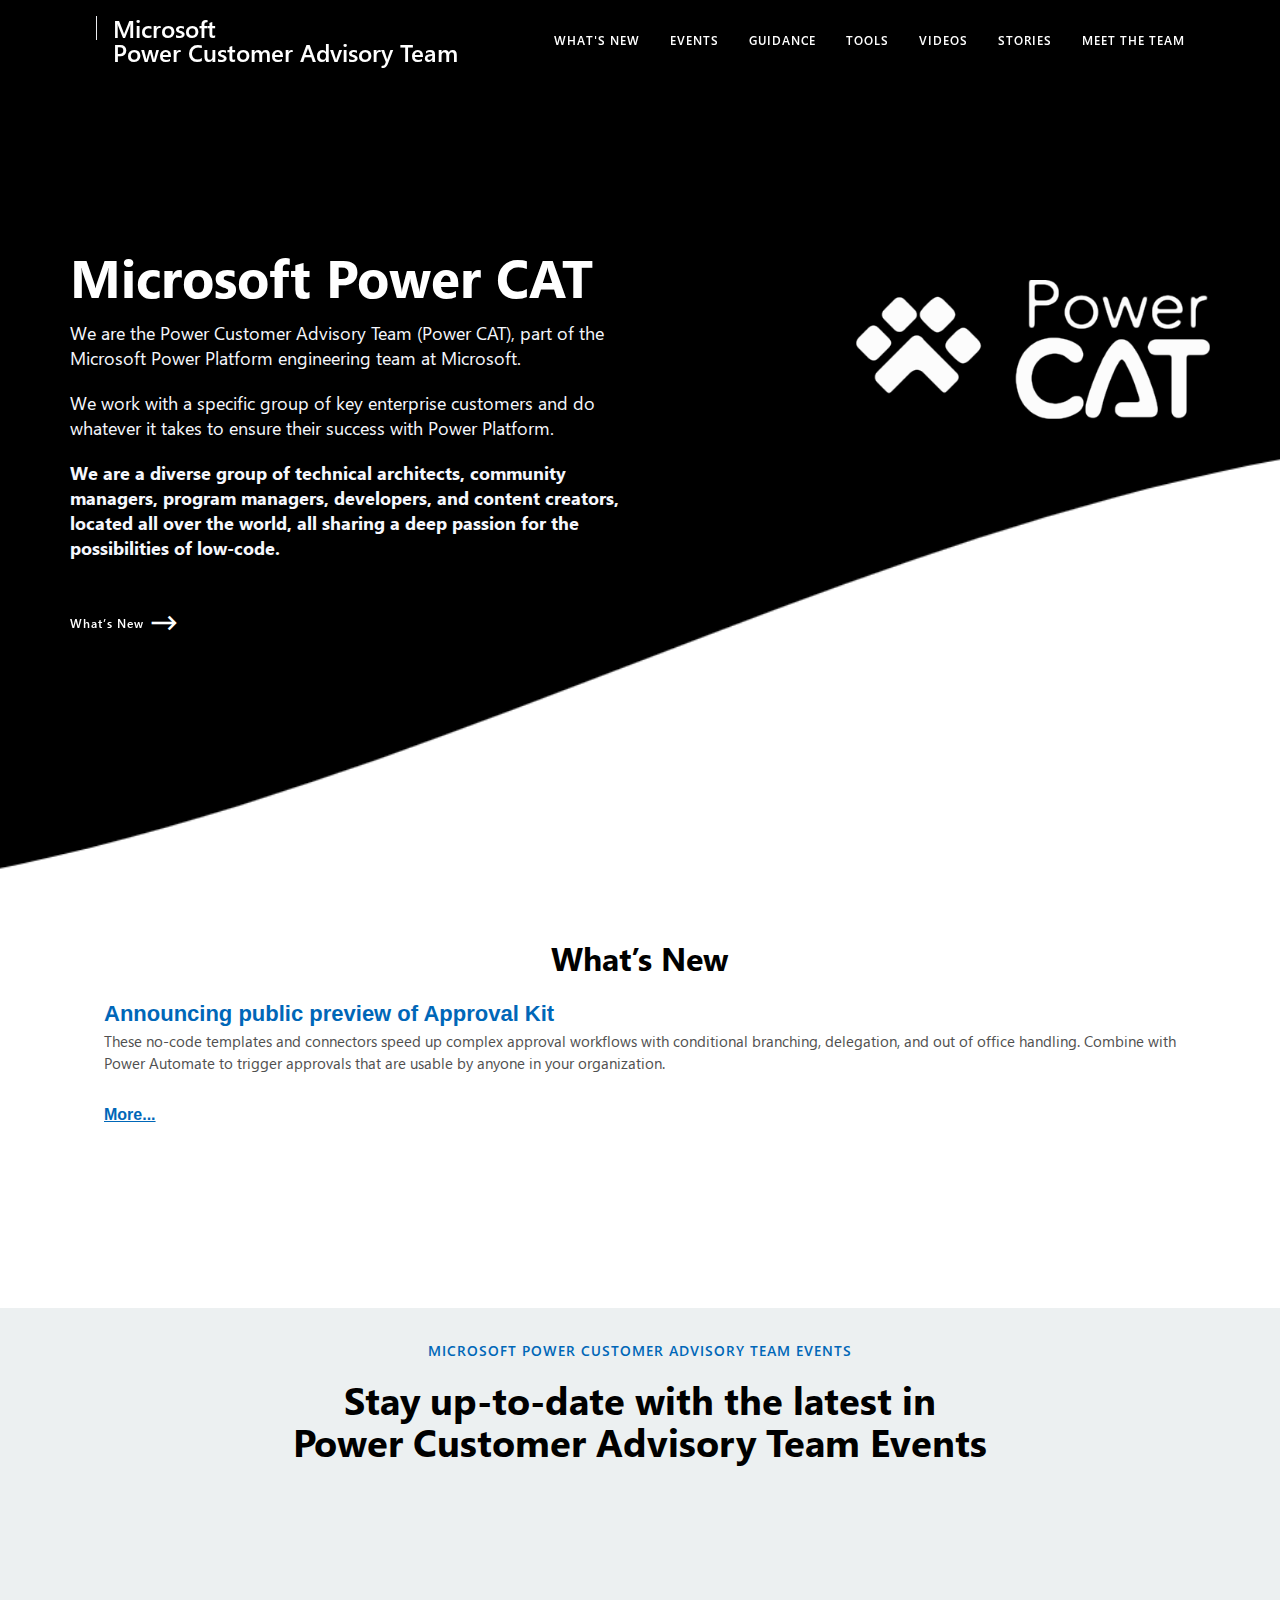
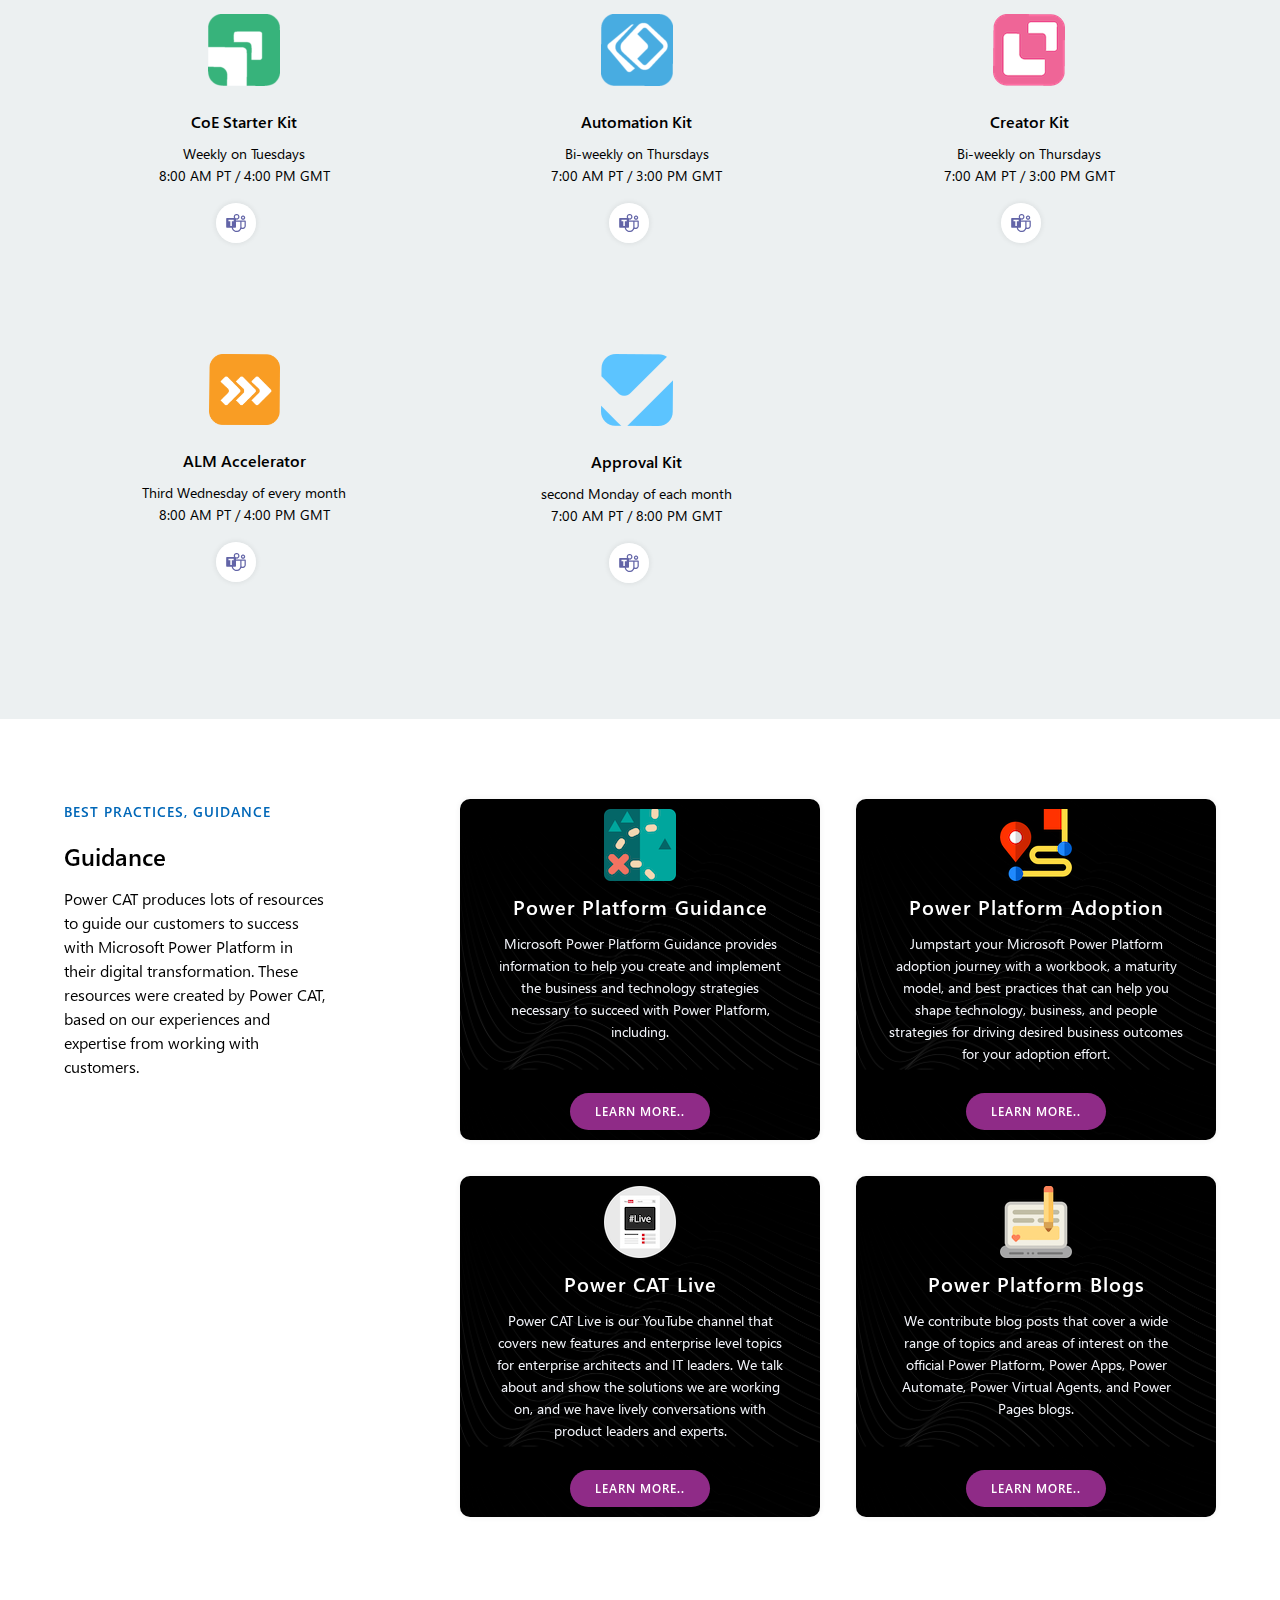
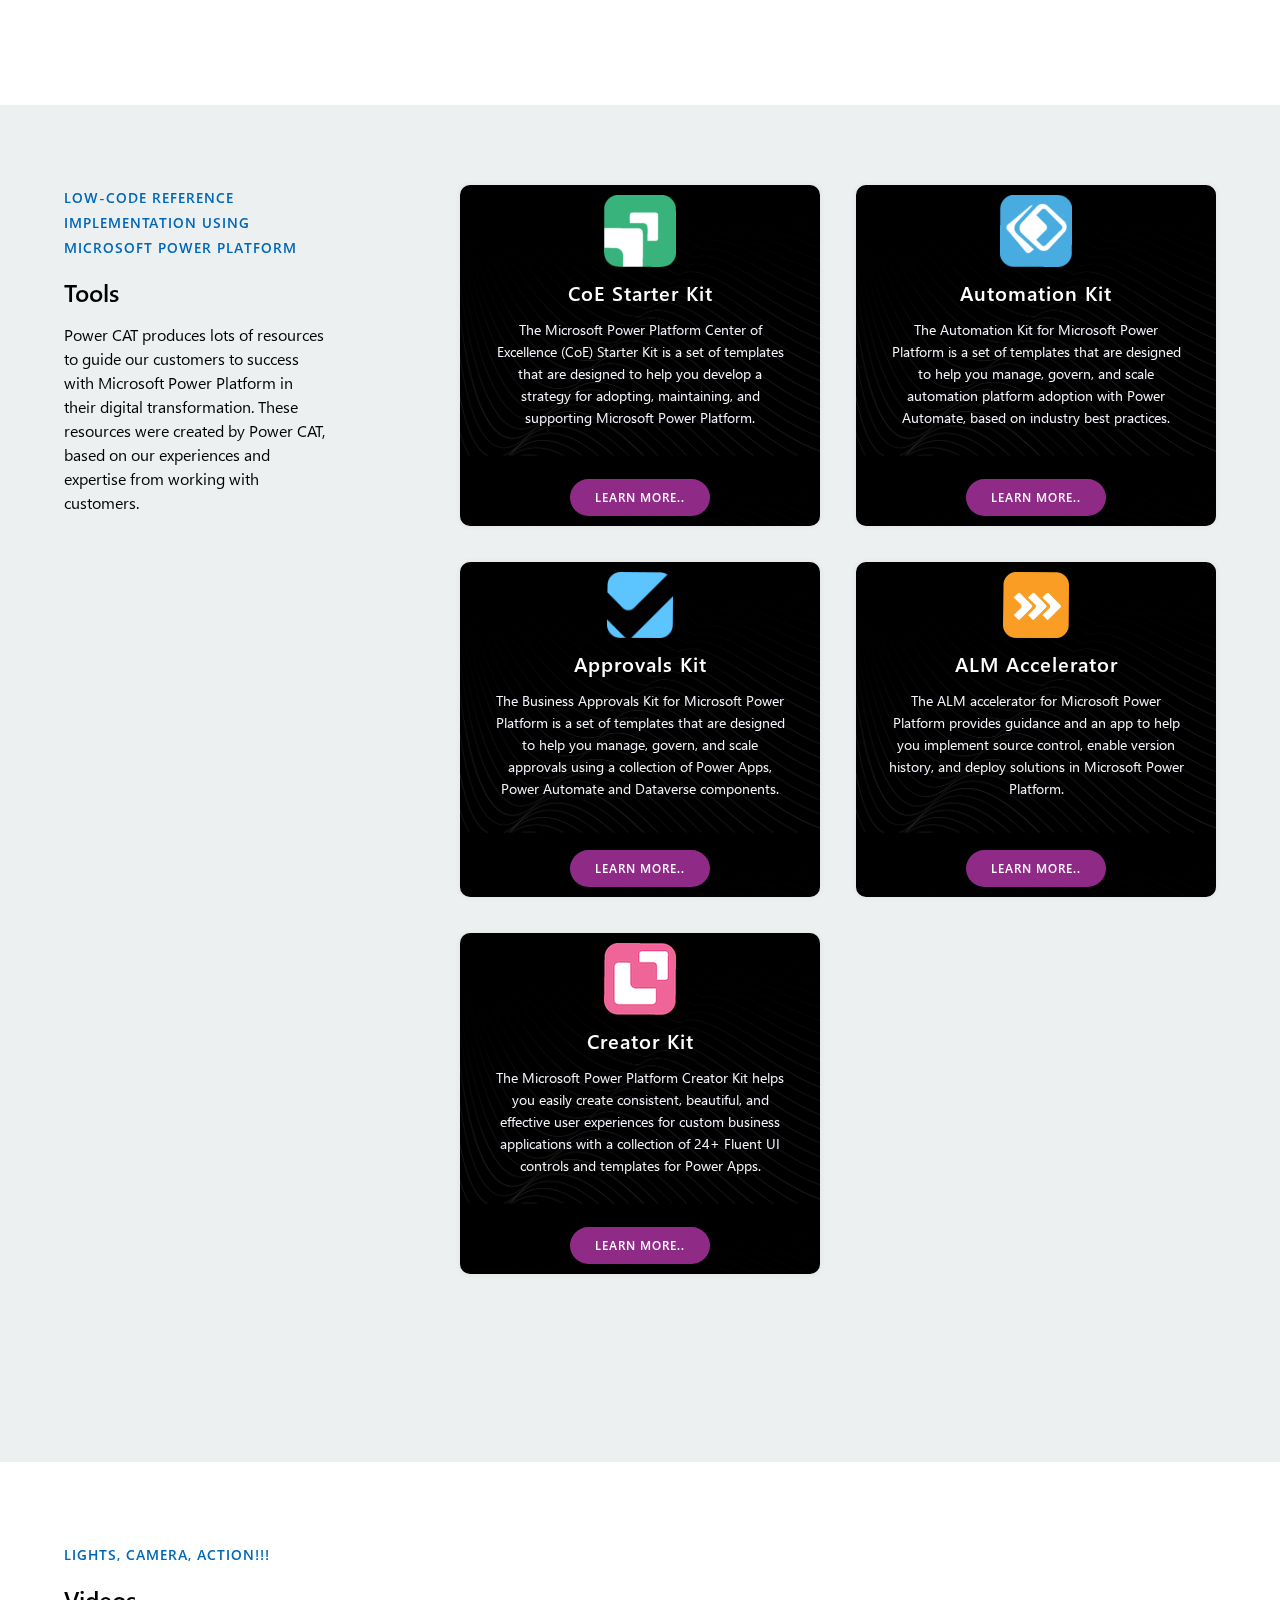
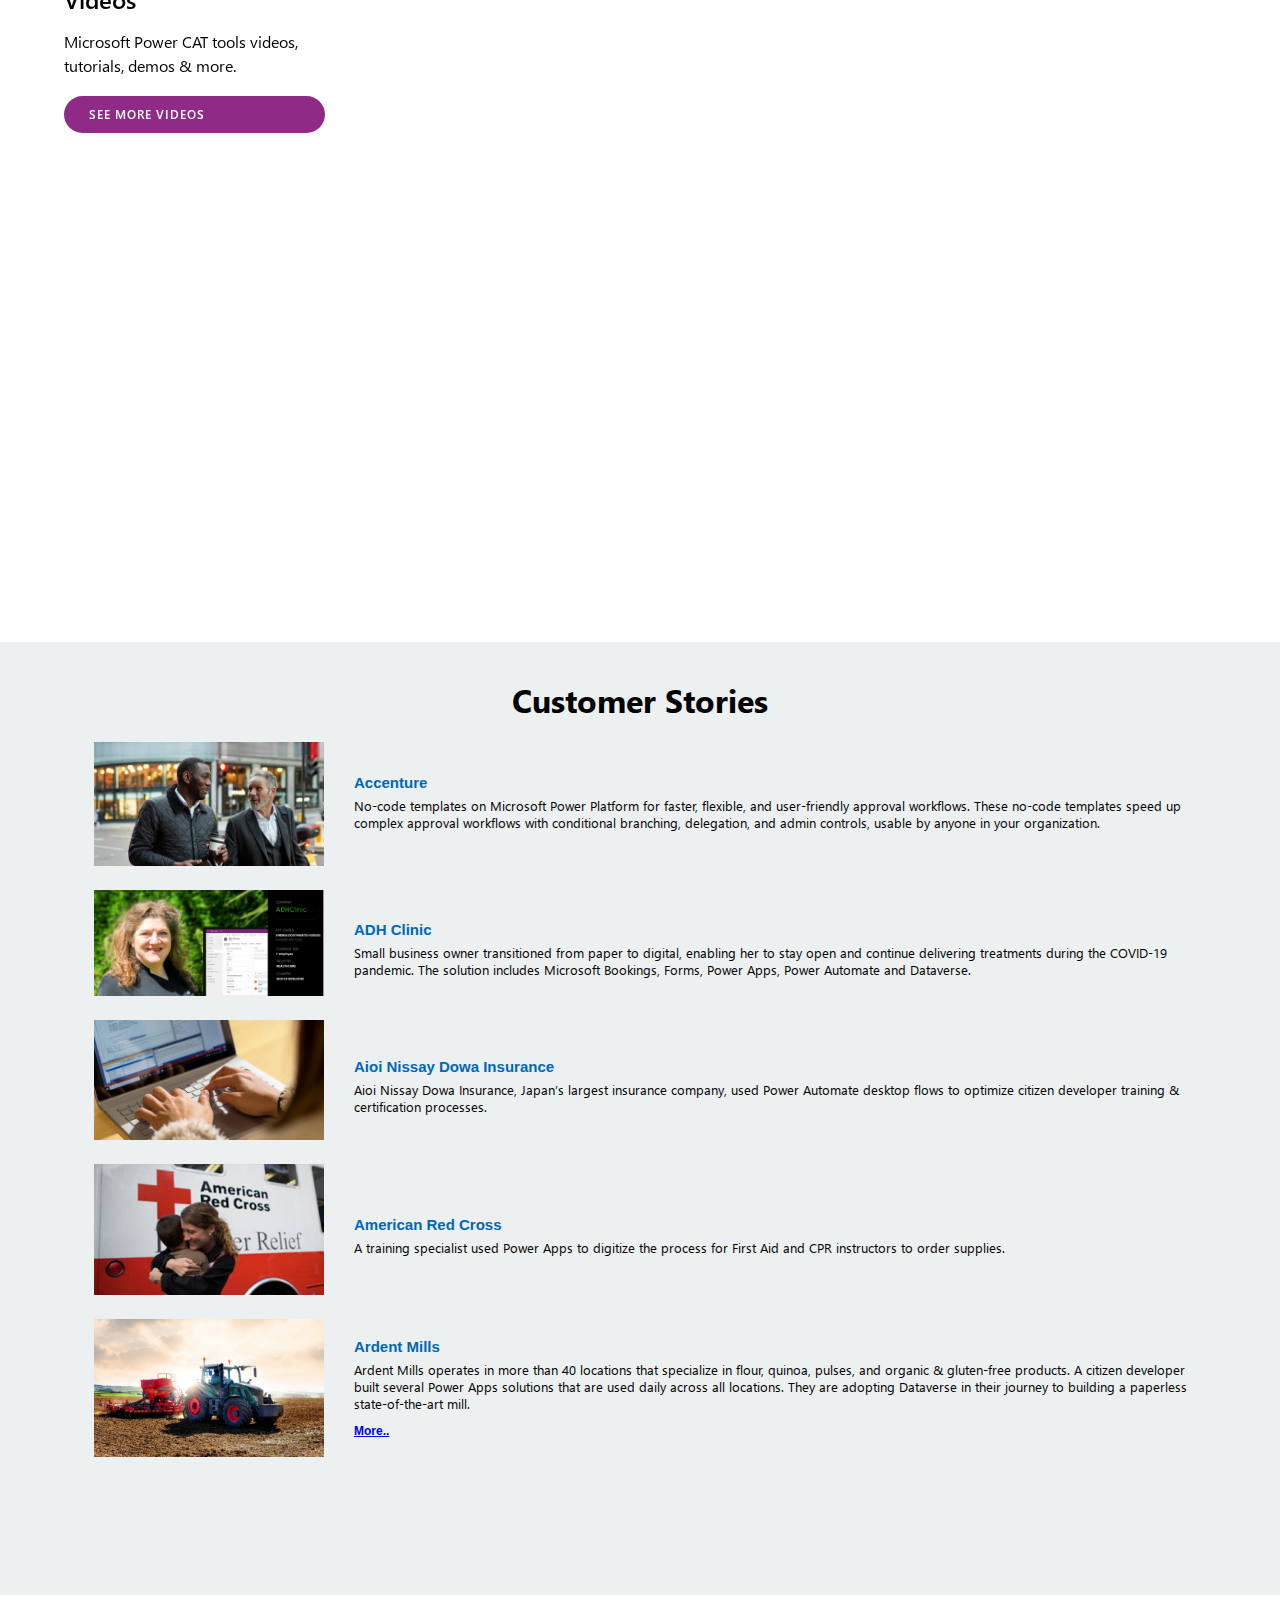
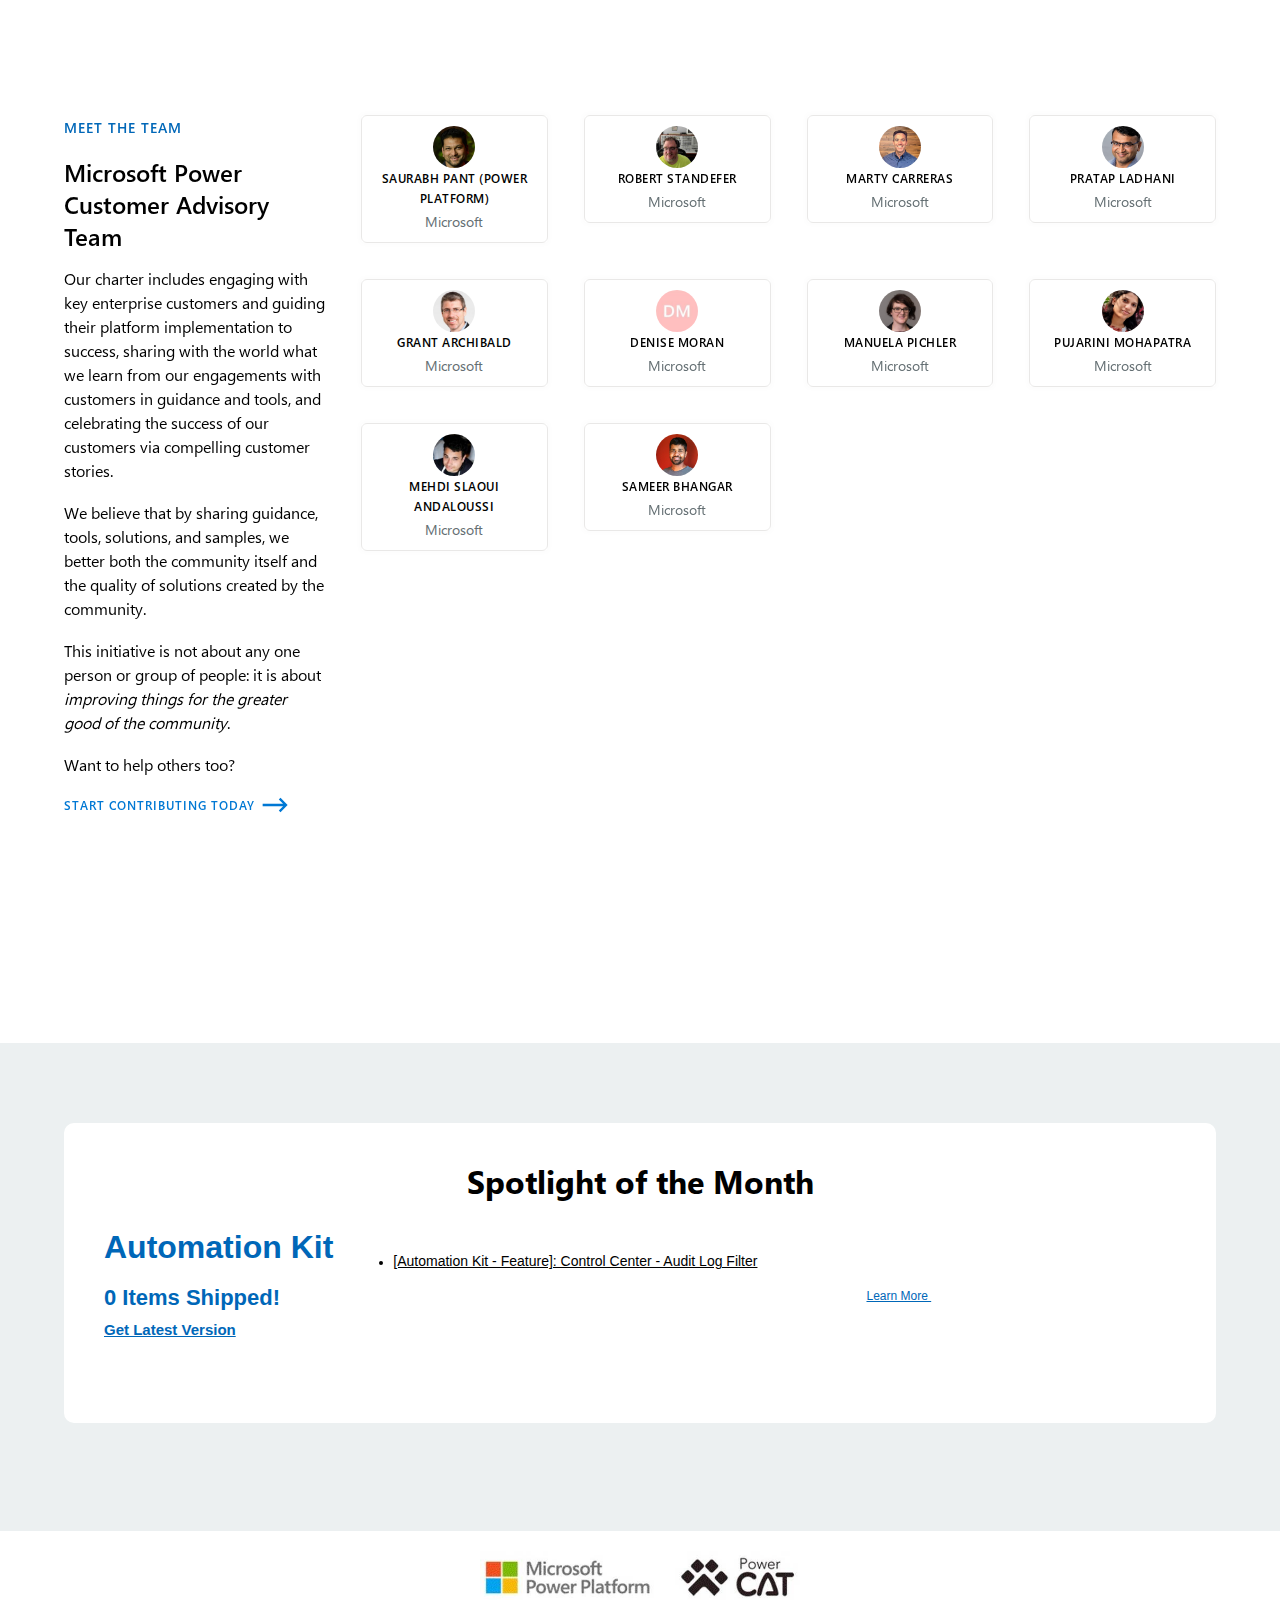
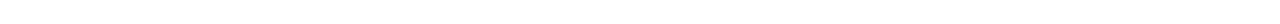
==== commit 6602c231: "a new commit message" ====
--- a/testhtml.html
+++ b/testhtml.html
@@ -593,7 +593,7 @@
                     class="avatar avatar-small"></div>
                 <div class="row row-align-center">
                   <div class="card-text">
-                    <div class="h6-small"></div>
+                    <div class="h6-small">Saurabh Pant (POWER PLATFORM)</div>
                     <div class="text-small">Microsoft</div>
                   </div>
                 </div>
@@ -685,11 +685,83 @@
           </div>            <div class="people-card w-inline-block">
             <div class="card no-border">
               <div class="card-head no-border">
-                <div class="row row-align-center"><img src="data:image/jpeg;base64, /9j/4AAQSkZJRgABAQEAYABgAAD/2wBDAAgGBgcGBQgHBwcJCQgKDBQNDAsLDBkSEw8UHRofHh0aHBwgJC4nICIsIxwcKDcpLDAxNDQ0Hyc5PTgyPC4zNDL/2wBDAQkJCQwLDBgNDRgyIRwhMjIyMjIyMjIyMjIyMjIyMjIyMjIyMjIyMjIyMjIyMjIyMjIyMjIyMjIyMjIyMjIyMjL/wAARCADwAPADASIAAhEBAxEB/8QAHwAAAQUBAQEBAQEAAAAAAAAAAAECAwQFBgcICQoL/[base64]/8QAHwEAAwEBAQEBAQEBAQAAAAAAAAECAwQFBgcICQoL/[base64]/9oADAMBAAIRAxEAPwDtCTnt0Hakz9PyoP8AQUgr1jyxcn2/KjP0/KkopALk+35UmT/kUvaigAzj0/KjJ9vyope1ACZPt+VLkkdvypKDwKADOPT8qbJMkSF5GVFHUtgVj6hr0VvKba0X7Rc+g6L9aoCynvGEmozGVzyIxwq/hWFWvGB1UcJOrtoi9ceJIgSllC1w/qBhazri61i7GWnWBeyRL/U1eSBI8BUAx6dqkYKw2muCpi5vY9all0IrXU5ybTiz5k3yt/eY5py6YiqMqB+FbpjTpg/WkKryAM/WuV1W9ztjhorZGILVVH3f06Uv2dQm3HHcYrWkiHB24NR+WSSMUlPsN0EZKG4sZA8MhQjkAdK1LDxVIsgiv0XHTzVFQyQ7wQV59aoT2ROO1dVPEyj1OGvgoy6HdwXMVxGJIXV0PoBUhJz0H5Vw2nyXNo2YXwc4IPQ11dhqK3QCSDy5e47H6V6NOtGZ5FbDTpl/P0/KjP0/KijGK1OYM/T8qM/T8qQ0tMAyfb8qMn2/KjpRwT9aADPsPypQT6D8qKT2oAQjn8BTSPSnHr+ApKQBRRijFABRiiloAOlBopDxTGHTqa5TWNamu7htO0xuekkoPT2FWvE2qtbxCytm/wBIl4z/AHRVHRbBLWHeeXPVj1rkxNfkVlud2DwrqPmexb07TorGEBRukP3mbkmrnfIpGbjAoKjHJ5ryZTbZ9BTgkrIM89j+NJjI9KQqSacSR6Vk5G8UMI4xUZGDU3LHNKUyPelc10K+T/eyPSkJqQpjOBUZU9aEToRnjPFQyYI4A/GrD4Aqo5+bNWmZyVxVjAOQcGpVblcNhh3FV2IwOaTzcdTz610U522OOrSTR0en33nDypSN46H1rRrkIp8EckHqDXS2N0tzADn5xwRXqUavMrM8LE4d03dFqiiitzkCiiigApR1pKUCmAjHn8BSUrDkfQUlIQUUtFMBKO1LiikMTp71DcTrbW8kz/[base64]/mvnn8abMMUxbkTPhiMjFQPKKkbaFyaoTuOccVpFmUyys5BwOa1NN1BoZVJPGcH6VzaS7W6/hU8cxDZzXXSnZ3OCtBSjY9KVxIoZehHFLWRoF4LizMZOWStevVi7q54ElyuwUUUtMkKKKKYAeo+gpKU9R9BRikAlFLgUlABRS4pKYBXFeIJ/tGsuByIlCj612jnapb0Ga89ncy3U0pz80hOa5MVK0DswcL1Llq3ZVbvV4OMYNZseAeOtWhyRnoa8aZ9BTLAkOc9quRNuHp71QUHbirkOVGCKzubk3lncCDU4T5sdKjBYjirCAlR696AZC8WehqJkx3NXWUKM8VTlLfhRYaISBnqaq3j/LtzVlmOeBVOf53GRxVDZGinaOf0qKZTnrWgiLgYFQTpnjbQBlTllwazbhyzcdfrWxPFnqKzZYwG6A+9UjGZXjQryTSiT58Ur5FU9zCXGeK3gzlqbHXeFrnbqDRngOtdnXnOgzFdZtuepr0avVoO8TxMUrVApaSlrc5QooooAU9R9BSUp/oKSlcA70UUUXAKKKKBlXUZfJsJnzjCGuEicgFSuCTxXXeIpdmnbM4LtiuW4B9xXnYyWqiepgIaNirPHG2CMkd/Snq7yN8hwgpyWwGWPJap4oMYArzpHsRJ4VJI9auxRnqc0y3RUwT1qYzD1FZ2NlsSZ2cEU4S7V4xVWS4Rx9/B+tQvJhSQ/HpRYLl9p9yYGPzqEEk8jArLN3tbmnC/[base64]/AUlOY8/gKSgAopKWgA+lFUNV1KHS7QzTMFHqaxbLXxefvbe5Dj0HauariY05WZ3YfAVK0OaJZ8QsJJIoeyjcawWQHAByc1p6jdC5uVdkKkrj2rIyRKR3rzsRUU53R6WGoypR5ZbmlbxkjA6Cpipz8tR277UyeuKe7lV83GK52dvQSaZol5NUjdNIxCA/[base64]/CnhiyA9eetaQRnOVzd8Gxk64Tj7sZr0OuE8FJnVZ2z0jxXeV6tBWgeNif4jCiiitjAKUUlKKBA3X8BSUp6/gKKAExQBS0tIZx/jOL7UIbZs7GPNZWn6FFZLvttyuP1rd12Pz9UhU9BUtg6W8bySLkZ4rwcTK9Vn2OEgo4eNisFF3amNxtlUVlhGM4yeB1FW5dUgl1M+QSDj5waiUn7Qxz1NZxM56u5NhgQV7djUzP5kWJYjgehGKjZxinxLEzAuM57VnNjtcxtSt7rUD5VjIY0PG70FZA8Au8okuLlpG/[base64]/wC8ua6jyAx+ZV/EVHJZ268+SnrwKhMqdK5xktq11kyoCPVWyBS2sX2aQqCCK2NTWGP50UK4/[base64]/[base64]/9o1l61NLpkDXFrHuUfeVea4yTx8fMKzQSJzjdjimk2W60Y6M9StJYYkdmK5HQGsXU7hZWODXJr4oE8AeM8eoqvceIEEeC/z1aTIdaG6L0iBrggkEGo4r86dd+WT+7PIrnDryiXljv7Ac0+S4a8w7HBFayV0c3tFfQ9Etr9J0BUg06SQMD2964ayvZbQqCxMZ6H0rbF/[base64]/AJ/GuD19SviSbGcFFNedVwsacbo9elj51p8rKh6dTUDHB2ipmJ6VAeXBPHNcbOpMkZSiZxzXNaxJLPPHaxHLSHn2FdMx3Ka59fk1KaZuNqcZqVuW3oa2i6WllEAmM9/[base64]/tOUZ2/LGPf1rte1d+Gp2XMzzcbW55cq2DFO4xTRS5rqOEXFFJnNA60gFPUfQUmOaU/0FFABRzRmkoAXJpaTFLQAVyHiSMLfSP3IHNdePpXJ+J/+Pl8f3RXLi37h3YBfvDn92c5NR7edx4qLzMGpSSy5HavLZ6yJASx9aqPZpLcFWHDcGpI3/ecnjNWwFaUEVDNI67mbqfhZL2y2QOYZV5Urx+dc5Fo99bF47qVlKrncTwa9Pt1V4+RzTLizSRcSxhh9OtOM+huqUXqtzhm0a6ijgeK6VllxjPenyaLq4z93H0rpn0u2lMYb5fLOVH92rM1m8CFhfBi46daoHQqdGeetYamjOQowves2aC/[base64]/[base64]/CrjShlJrIttwHQY9at7iBg+lS0dFKZBdXCITjOaxLzVBG/K5+lal0u4Fiv51zt9DycCqjYuVSUdgfVwwJZSD2qjJdq+N2RUMy7SMc/WoXR3wFHH0rVaGMq82TJIC2QOKubQ0dVYLd+Pl6Vakk8lcEjIFVe5jKT6kE6+THk9D6VjvLuc+lWbu7eVdpPAp+i6PPrWqRWkI+8cuf7o71UY3djnqTsrnc/DfSCqzapIuMjZHn9TXoQ61XsLKLT7KK1hACRrtFWcCvUpx5Y2PIqycpXHUgFFLVkJBzR3ozQDzQMXpRmg0uKAGnt9BSc0jHJ/[base64]/dFJLLsU45qbG6kmtTHm0u1GV8leOpqjJYwI42p8tbLy5X0zWfOVBJLCmrsTaRT8hFTzAu1R61gX8uWJwAD3FaWo34SLyw30Fc3PP5h61vFWOWrPohhy74UEkngV7H4N8OpommCSQA3U43O3oPSvMfC9gdQ161ixkbwT9BXuYAACjjFdmHgnqzzcVN/CgFO7UdKSus4gBpcUgA9aWmFwpaSlFABS0UAc0DM7UdXsdKj8y9uEiGB1PP5VkW/[base64]/lVxZz1Ucvewg/MKyvNkt5c84rrLu2BOCoK+wrn76yZSQBletbJo5JRaK0t4WXfFw47etFvr6ZxI2xx2NZs6yQEkZArMuWjl5Iww75rRJMy5mdvBro25WQH8al/t6IdX/WvNy8kf3XI/[base64]/OuOKi5yQaQz07wd4wjuI49Ov5MSqMRyH+L2Nd1gHkfnXzwpKuGBIIOQR2ru/DXjyS2C2mqfPEOBKOo+tefXw32onpYbGacsz0zbjioXXilt7qC7t1mt5VkRhkFTTiMjJ61yWtozv5k9UVnGBwOfWonXcCQBuHUVNIufrUYznr+FUmZzRRkjDZI4B61QubbK4wCK2XVHzgYI7VWK/IdwA+tWmYSicnead5mRjA965vUNKK/[base64]//Z" alt="Marc Schweigert"
+                <div class="row row-align-center"><img src="data:image/jpeg;base64, /9j/4AAQSkZJRgABAQEAYABgAAD/2wBDAAgGBgcGBQgHBwcJCQgKDBQNDAsLDBkSEw8UHRofHh0aHBwgJC4nICIsIxwcKDcpLDAxNDQ0Hyc5PTgyPC4zNDL/2wBDAQkJCQwLDBgNDRgyIRwhMjIyMjIyMjIyMjIyMjIyMjIyMjIyMjIyMjIyMjIyMjIyMjIyMjIyMjIyMjIyMjIyMjL/wAARCADwAPADASIAAhEBAxEB/8QAHwAAAQUBAQEBAQEAAAAAAAAAAAECAwQFBgcICQoL/[base64]/8QAHwEAAwEBAQEBAQEBAQAAAAAAAAECAwQFBgcICQoL/[base64]/9oADAMBAAIRAxEAPwD2bP0/Klz7D8qbS0ALn6flRn6flSUUALn6flRn6flSUUALn6flRn6flSUUALn6flRk+g/KkpKAHZ+n5UuT7fkKYWCIWbAUDJJ6CuS1b4k+HNKbYt0byQH5ktsHb9SeKB2bOwz9Pyozx2/KvI5vjUMqF0qONc8h58kjt2rE1H416u8jLZ29tbIDxujLnH40rj5We75+n5CjcfQflXgNv8XvETyK5lhZVI3oYQAa34Pi5fncZLO1ZQMgfMCfX8KLoOVnr2fYflRn6flXn+n/ABW0i4lWO9gltAygiXO5D7+oFdrY6jZanD51jdw3MY6tE+cU7iaaLefp+VGfp+VJRQIXP0/KjP0/KkoAzQAufp+QoyfQflS4xSUAL+A/IUc+35CiigA/[base64]/mD5evTpg+1WoLZy+Zs7c4VFXv6g96kESuQnzFh1OP5+9TcoyJ4pmYs8RGRncTwagkgm8oOSGQ9Oea6MafMCVjlIQduPxyKb/[base64]/w54v1bwdcsiI8tgWBNozZHPUj0NWpEOJ9EUorO0LWrXX9Kh1CyJEUg5VvvIe6n3rSqjMKKKKACiiigAooooAKB1FFA6igBMUYpaKAExS0UUAGKbz3p1FAEFxcRWtu887hIkGWYngCvFPFuvvqt8Lx94SIt5MadVUev8AjXZfErWWt7RNOjOMjzZQDgt/dH06mvN7NzJcSRyKC5hB6d/as5voawXU5V9QkuZpNpk+dQpXOcHOfw96tQNb20nmTeYHbBUFMY/+vV9LKOJ1BhaIF9qleM++aoR2/[base64]/8ALOMYEidsn0pXHynFzeGl0+eR1OYHQ4JPCt2H9aypLa2ktZHn8+ORfm/dkbmA7/[base64]/2RJvyQcr9wKMfXPrxVy28PzOFCyZx03DDCocjVQZQvLTzJY9x+8CciqUkbQHIB3LyMeldimgzPDiZCQBwRVW90CaK14jct3qVIv2bscnHN5KHfgybfkyMj8u9PW6vXTi3eV3GF4wB9BSz6RepKW2EEHt/jU8OmXbHymlYOeSN2D9PpV8yJUGVrNr0hzyoXqc9fxrbiFwUVGJHHrxzU9tpV2I1gitUKhvm2tk10mkeF5ZZENxGdjcrg4H5etZuZpGn3KGmWJukZpHIUtwSfStn7OkCMYP9Zj75yM+1dLbaXBZIsccCvk/6vvz0NXm0iOUKx+YKcqDyQfTNK7K5F1OCbUS0/[base64]/eF/NPnH5R/[base64]/LjqCOppIbUjMgQiQbAn+0p7/pXSatCrzvGyDAjLKehz6GoLK3NxbbHALR4wO4X2/M1pFmE0XfDM62HiCwuVUlLlvJfb2B6cfWvXxjHFeM2qsl7DA+1UEm/f67Tx+dexxMHjVh0IBFdEDkqLUkoooqzMKKKKACgdRRQOooAZRRS4oAMGjBp1JQAhrmvG+06GI2YDfKBjPXjmum+tct42B/[base64]/2vCzJghipyOdu7r+tewaDMkui2rI4YCMDI6celeIyTNK63DqB8yhh69D+HFeseAopIvDwVmzGJW8sHsM5/[base64]/Poeyw6haSRqFnU5HHPWnxzKGzuHynjHpXhsU+o2jjakyn655rUs/EuqQTjcrBD1BocBxqrqe4R3AZAAclqtrIAmcdK5DSLuW5jjlBO0jOK6q1iae1dWBVmz1oiy5JJXJHvoo1y0ij1yelVp/ElhaK3nTKMf3ea4DxLperwXLRxX4AbkAHLY/p9a5GW3uMGO61K3TbyRlnP4gU02ZyirHry+O7BzsVZCex28GnL40hkdQkbYJwVI5/OvIFntLGdPtr3ku4ZCRW5XI9eTXW6T4m8PWF0YrqO4t5CoJW7hYNg9D9Kq0zNOFzuh4ttTIEaGYA8AgZzV9ZoZ03xuT3HHNZdlNo+poJreSCUdjG/NVtf8T6Z4RtYXu4p/KlbYghG75vfpxSSbB2WppaqyJp87uNyqhYivEEvnvdTeOBd6PIXkK/dAz3PQf/AFq6S48cz+KGurSzBtrZWCsW++wOfyrmLl7WyuDbzyRzQq/y2kPCEesh6sf9npWkKdtZGNSrf3Ymrpujap4q1eJbE+VptqQWmwcSfN2PfOOvSvYdLaLTbuHTlc7mXLL/AA/[base64]/wCcOO4PIx61yVJdjupRadpHL3WsWWkAKbUSzEfLFGvP41R1PV9amtIJYY7S2hmbGEjDsv1J71v22jRwXk00lrK+8YLyYP5Crn9laZOux5MIxB2Y6mpjNLc6HTclZaHGWaXdwlvt1i7W5mufJeBo8BVx98EcYz2pk1xe2GqGF5/OZG+VZAHVj7Z7H0rvZLDT7aNhbxgMe4XFcveafJ9pJwEXOQcc1TqJ6ImNFwTuzp/[base64]/0x3qnq3hebxHYR2N3dSL84kV1xnI69a7gxtdEN5ShT3cZq7b2EUB3KCXIxlh29vSos73Q5SXLZnG+Hfhvpfh95J8y3EkoAYzEEce1c34i8I2enahLdW8e2N+SOy/[base64]/c6ZPpXn1NJNHrQanGLLAEU2fNVS3bj+VMls4SofJU5zwOlWoow4XkLjv6+1XkijC5IzWZ08isc9KphXK7mPYBQM1j3FvLcSEzNhT0Wunv3VQxOFAFYJulmYhV+8cKaaCUVYv8Ah9VRgqjpxj0rt4XAVR7d65bRrcx7CFAJ611flfIh/i+nFVHcU7WSZYAG0+/aq4tIScou3PpTt+1Byc05Z8kbumetaGNmtiP7MiMckk+1OWGJCW2g59akeRCcjFCAPwelGlxXdtSxGyAD5QB7U/[base64]/mgzkxyFc965K8bPmPQwk01ymkjruBP5Vd37UyT245rBhnLY7+tLd6h5MAH8WcAE1y9T01sVNfvT5bqG5PXmkhitLaOGQsZGCjKjpisXVLsADdznn61zj6lcqwQzN5Y6Lu6CrgjKckeu6bdxyzCSMgJnpXTrcJ9lBGST0rxfSPFXlt5bgq/8AexkGuy07V57qJlEgU9ieg96pNxE+WaR2YubcIBO6pk/xHGaCI5ZAsbAoeeK4m602wvpSZneafqZWY8fSt3TJYrSGOCBiQeNx5zj1p8wnFLZmrfWc4TzbYkkclfWqdjqqyMUf5JFOGVuCK0Pt+0cnoOtZl/awaionRvJuh9yUd/QH1pSutUTGWlpG15hYAjoe9G5uhAx2rJ0a7edGimIE0Z2uvvWuQenG3FLmuiJLl0F6r7VVnUBcDr0FWgoVeveq1wRg/WmkZp6lnT7tb6zR7YAxjKFz6jg1oIgRcCs7Qoli0uParKGJYhuvWtOu2EUlc4Kk23YKKKKszE70UtFACdqB1oxQODQAlFFFABRRRQAUcUvakoAK888VxeVr07YwHCv+leiYrkPG9odlveKP+mT/AMx/Wsa6vA3w8rTOTtQ0jZX16VmeIj5F3FEycFCw+taFpII5wHzwcGrHiKzF1Bb3Ea7mRtrY/umvP2Z66k3Gxw10J3uAgbc23HTrSJo88jsxhJUjjj7tSX091YzSSxRCQL0xz+VZdl4ynur5bM2zK7HC7n6mtoptaGV0n7xuL4ZZCDHFJvBBLA8AVtwaPfKuIpJGaPlhjoKfFaa0hkX7K5WNA5KN/CfT1rTspNXgh3yafcFcbtwBIIqbM2UafRlmw0i+mIecLGu0bi3Xj0+taEmjqrIkDkLnLc9DipItO1yeHzkshGpA4d/6Vft/Dmq/bUF1eRrEy5PlLyPbmqUHYiVSnHeRH9nCqY4pkyFweelZdxM9nAQxUsrDYS33jVfxLomrq0FrpWqkXEs581ioIjiHc+9Ub/[base64]/AkXg+h7GrdIaTV1YadndHj91FJb3MkMqlZI2Ksp9q0LK7V4zDKwKnjBrqPFmgm9iN/bJm4jX94oHLr6/UV55I5UMV6rziuCdNxdj1KVVSjcR7QXN3KqL+7jYqTjqR6Vm3ng+11Bxcxkw3CHcGTggitaxk3RA7yHJLkbfve9TrK6yqyk7s56foalXTNlZo6HRvEU9q8KXll5sMcGxniPzuw74PYiun0/xJZTaeH+y3CNsO6Mx/[base64]/AAX49i8T2FzczKkSWp/eyL91RjOTWD8SbWO48N3QlAyT+7PcOOmK1/h34XPhnwbDb3CD7Vc/vrgY7sPu++Bx+ddmFfNHlfQ48ZFRfN3O2tbu2vrZbm0uIriB/uyROGU/iKmr51i164+HXjzUYdMkaTTUuSsloW+V0POPZhng17/pupWur6bb6hYyiW2nTejD+R9x0rVqzOdaq5booopAJ1pR1FFJjkUAJRRRQACnU0UtAC0UnaloAKKKKACuG8WeFziTULBMDrNEo6f7QruaKmcVJWZcJuDujwWAlGlAX5YpBznk56D6VbIke2JB2845rq/GXhtdPf8AtazjH2Un/SIgMhfRsemfyrnrXCSRzzL8rgKCcdfTFck4NHoUaikZc17cQqpIyFPU+lSxeIbmEKViGGOCCDxXRXttbBFcxZ3jhQOlVUs4nQhIzuJwQeeD1xWKO2N0tGOsNaup7gLHEBxnIGcV0Nit7cvum2qg+8nOW/GqdlZRWcRVArdF+bgn/wCvW1bXTpFhV5HTd1NOwm3a5NJM0exVBAZsHNNBkkmMeTgkZPbA71eWMMh3kbT6VVut0dtIM4k3homPp7/rWiic0pFO8lVbxYSp2s2d2ecUtxOxZY0XMj8BRWVPeNcXfmRuWRX+Q4+9649s1vaNZkE3M3Lt932o6kX0uaNnaraW4TOXPLn1ND8Oq4z/ABH+lTNtAJ6AelVppPIgZgMu/Cj1PYUWvohJ21Zg3unDXNYs4JP+Pa0f7RLgcO38K/1rd1bUYNK0q6v7hsRW0RkP4DgficUthaiztQrHMjfM7epPWvMfjB4j2RW/h+3k+aTE1zj+7/Cv4nn8K9CjTVOB51eo6s/I8ovruW/u57qYkyzyNI5Pck5rtPhp47PhjUDYX8hOk3LfOT/ywf8Avj29fzrhTycU3GPWpYj7CR0kRXR1dGAKspyGB6EU6vBfhv8AESXRZ4dG1VzJpkjBYpGPNuSf/QfbtXvWMHFABSjqKSjuKAG0UlFAC0UlLmgB1FJmg0ALRRRQAUUUUANkRJY3jdQyOpVlPQg155f+Fn0WR2QvNYE/I27Lp/s//Xr0Worm3S7tpbeT7silT7e9TKN0XTm4s86gn/dErGdpHHPb1PpU/mRmMeX823rgZLemKzZEezu7lGyk4yki/wAL4P6dqgj1E28eyZBhuhRuV4rjcT1IVbLU3YmQXiqWDllzjsB6VqQsGU/L8oPHPWuEXXViZ2YhSCBtPPbt+NaSeJYwI0Jyig5x13UKLKlWVtDt0nCZfICnOQT1rA1vU3eQ2cb4kOQwXkqD/I1kNq93qBEVshRSMFsckVqabpWxgxy8h6se5qm7bGNru7JNG0wApvXhABj09q6uIAcYAHtVOGLyVEY4HerSkKvPNSgkOOenbOcn0qGPNxJ5rD92vCD+tR+YZ2MCHIB+dv6VZYhECrXZQp/aZxYmrb3EVdU1GHTNOub+4OIbeMyN+Hb8a+YdT1O41nVLnUrti01w5c+w7AewGBXp3xg8R4S38OwOdz4nusHt/Ap/n+VeTdRW9R9DmguovfpSj3pvNLn9KyLAttUn9K73wr8V9a0JI7W+P9pWSgAJK2JEH+y39DmvPLlyqqB1JqJbgZ+YGgD6n0H4geHPEIVbe/WC4I/497n5G/DPB/A10/QjPfpXxykquuAc4rqdB8e+IfD5UWmoO8A/5YT/ALyM/[base64]/q3P0HWo3WULgQuc9PlPFFmK6Y3z03FS/I5IqtNftPciztj+8IyzD+Aev1qhf/AGxVxDazSSyHao8s4H41r6NpLWFvmRS00nMj46n/AArSjTc5a7EV6kacdNy5bwJbwhV/+vVbUtQg03T7nULptsFvGZHPsO1XWSQ5+Q/lXm/xZuNTk0m30bT9PvZ/tLeZO8MDOFRegJA6k/yr0VZHk6tnjeqanPrOr3WpXOfNuJC5H90dh+AxVXNaA8O65/0BdS/8BH/wpf8AhHdcz/yBdR/8BX/wrBu7NkUAaQEVonw9rmeNG1H/AMBH/wAKB4d1z/oDaj/4Cv8A4UgMSdszcH7oxUP41qt4c14sx/sTU+T/AM+kn+FJ/wAI3rv/AEA9TP8A26Sf4UDMwZByKnS5ZfvDNXP+Eb17/oB6n/4CSf4Uf8I1r2f+QHqX/gJJ/hQI/9k=" alt="Grant Archibald"
                     class="avatar avatar-small"></div>
                 <div class="row row-align-center">
                   <div class="card-text">
-                    <div class="h6-small">Marc Schweigert</div>
+                    <div class="h6-small">Grant Archibald</div>
+                    <div class="text-small">Microsoft</div>
+                  </div>
+                </div>
+                <div class="row row-align-center">
+                  <div class="social-links-container">
+                    <!-- <a href="#" class="social-link w-inline-block" title="GitHub">
+                      <div class="fdml social"></div>
+                    </a>
+                    <a href="#" class="social-link first w-inline-block"
+                      title="Twitter">
+                      <div class="fdml social"></div>
+                    </a> -->
+                  </div>
+                </div>
+              </div>
+            </div>
+          </div>            <div class="people-card w-inline-block">
+            <div class="card no-border">
+              <div class="card-head no-border">
+                <div class="row row-align-center"><img src="data:image/jpeg;base64, /9j/4AAQSkZJRgABAQEAYABgAAD/2wBDAAgGBgcGBQgHBwcJCQgKDBQNDAsLDBkSEw8UHRofHh0aHBwgJC4nICIsIxwcKDcpLDAxNDQ0Hyc5PTgyPC4zNDL/2wBDAQkJCQwLDBgNDRgyIRwhMjIyMjIyMjIyMjIyMjIyMjIyMjIyMjIyMjIyMjIyMjIyMjIyMjIyMjIyMjIyMjIyMjL/wAARCAB4AHgDASIAAhEBAxEB/8QAHwAAAQUBAQEBAQEAAAAAAAAAAAECAwQFBgcICQoL/[base64]/8QAHwEAAwEBAQEBAQEBAQAAAAAAAAECAwQFBgcICQoL/[base64]/9oADAMBAAIRAxEAPwD1Mn6dPSjP0/Kg/wBKSuY9tIXP0/KjP0/KkopDsLn6flRn6flSUUBYXP0/KjP0/KkooCwufp+VGfp+VJRQFhc/T8qM/T8qSigLC5+n5UZ+n5UlFAWFB57flRSDrRTExT/SkpT/AEpKQ0FFFFABRRRQAUUUUAFFFFABRRRQAUUUUAA60UDrRTExT/SkpT/SkpDQUUqjLAepxWv/AGNHj/XN+VUotmdSrGHxGPRWudGT+Gc/lVS402eBSww6jqVocGiY4inJ2uU6KKvWNgt3GzFyuDjgUkruxpOagrso0VcvrL7IUIYsrdz61ToasEJqaugop8UZllSNerHFab6OiRs3mtwM9Kai2TOtGDszJoooqTQB1ooHWimJin+lJSn+lJSGhyf6xf8AeFbWrkizXBx8wrFT/WL/ALwra1j/AI8l/wB4VpHZnJX/AIkTFWR1OVdgfY1r6bfNMTDMctjKn1rGq1puft8WPf8AlSi3c0r04uDY7UoBBdHaMK4yBV3Rv+PeT/e/pUetY3Q+uDUmj/8AHtL/AL39KtL3znk28OrkkwF9prEcuP5isKtTSp8XEsJ6MSRVO9g8i7dQOCcr+NKWquXQfJJwZa0iHMjzt0UYFaKy+dZSSdjux9Kqzf6DpQjHDuMfietS2f8AyCB/umqWisYVPffP5mD2oo7UVgemtgHWigdaKYmKf6UlKf6UlIaHJ/rF/wB4Vtax/wAeS/7wrEU4ZT6HNbJ1e2YYZGP1WtIWtZnJiFLnjJK9jFALHABJ9q2NMs2hJnmG04+UHtR/a1soykLZ+gFU7nUZrkbR8iHsO9C5Y6hJ1aq5bWQ3ULgXF0Spyi8Cr+j/APHtL/vf0rGrQsL6O1idHDEsc8CiL967KrU2qXLEprIYbnzF6q+f1rdlt1upLeYYIU5PuK59jlifU5rRtNTWC18twxZfu4pxa2ZNenJpSjuR6rN5l1sB+WMY/GtCz/5BA/3TWEzFmLHkk5NaMGoRRWPkMG3YI4FJPViq0mqcYoze1FFFZnYgHWigdaKYmKf6UlKf6UlIaCiiigAooooAKKKKACiiigAooooAKKKKAAdaKB1opiYp/pSUp/pSUhoKKKKACiiigAooooAKKKKACiiigAooooAB1ooHWimJikH9KMH0oooAMH0owfSiigdwwfSjB9KKKADB9KMH0oooAMH0owfSiigLhg+lGD6UUUBcMH0owfSiigLgAc9KKKKCWz//2Q==" alt="Denise Moran"
+                    class="avatar avatar-small"></div>
+                <div class="row row-align-center">
+                  <div class="card-text">
+                    <div class="h6-small">Denise Moran</div>
+                    <div class="text-small">Microsoft</div>
+                  </div>
+                </div>
+                <div class="row row-align-center">
+                  <div class="social-links-container">
+                    <!-- <a href="#" class="social-link w-inline-block" title="GitHub">
+                      <div class="fdml social"></div>
+                    </a>
+                    <a href="#" class="social-link first w-inline-block"
+                      title="Twitter">
+                      <div class="fdml social"></div>
+                    </a> -->
+                  </div>
+                </div>
+              </div>
+            </div>
+          </div>            <div class="people-card w-inline-block">
+            <div class="card no-border">
+              <div class="card-head no-border">
+                <div class="row row-align-center"><img src="data:image/jpeg;base64, /9j/4AAQSkZJRgABAQEAYABgAAD/2wBDAAgGBgcGBQgHBwcJCQgKDBQNDAsLDBkSEw8UHRofHh0aHBwgJC4nICIsIxwcKDcpLDAxNDQ0Hyc5PTgyPC4zNDL/2wBDAQkJCQwLDBgNDRgyIRwhMjIyMjIyMjIyMjIyMjIyMjIyMjIyMjIyMjIyMjIyMjIyMjIyMjIyMjIyMjIyMjIyMjL/wAARCADwAPADASIAAhEBAxEB/8QAHwAAAQUBAQEBAQEAAAAAAAAAAAECAwQFBgcICQoL/[base64]/8QAHwEAAwEBAQEBAQEBAQAAAAAAAAECAwQFBgcICQoL/[base64]/9oADAMBAAIRAxEAPwAJ9h09Kbn6flTjTaRYZ+n5Umfp+VLSUAJn6flRn6flRRSATP0/Kk/L8qWkoAM/T8qTP0/KlpKAD8vypM/T8qWkoAT8vypufp+VLSGgBPwH5UZ+n5UUmeaAD8vyo/L8qKTNAB+X5UZ+n5UUhoGGfp+VGfp+VGKKQBn6flS5+n5UUUAH5flR+X5UUUgF/L8qX8vypKWgYfl+VOH4flSU4CgZZP8ASkpT/SkqyBKSlpKACkpaSkAlFLSUAJRRRQAlJSOwRSzHAAyTWTJrSru/dELjKnPWgDTZwo5qpPqMEBw7jd2Uck/hXKX3iGeaRlEgjUcALWUdRbJKsRnq2eTSuNI7aTVSG+WMAf8ATRgKBqTseUiPssorhWu1I5csx703zwcHkUXHZHoH9pRDIdSpHXv/ACpw1CM9MEfXmuASaTPyux+hxQbieJ929gfX1ouFj0ZbmN+hwfQ1J1rhrLW5o+qg49DXWWOoRXkCyI4z/EO4NFxWL9FIGHrS5BoAKKKKAFoopaAClpKWkMUU4U0U4UAWD/Skpx/pTaokSiiigBKSlopgJSUtJmkAlITgUEgd6ydU1aOzTAOXPRRQBLqc6LYzBnC5U9a4G/1Z5QscR2Iq7cjqf8BSalqtxfSspLYH8IrIYn1ApDH78fj+JpvBPU/jUZVvWlGQeeaAJRGM9Tj1qdFYchgfrUSP2xVlBG464P1oGgUZI3AgnoQalCSMu3O7HZutJ5RUcPj6ijL7cg5ApFEZgwchtrehp8V3dWUoeNz7+hqVZ16SAYPfrUcqFV3Ah4z37igVjq9J8QxXKKknyv05reSUMuR0rzQDjIPXqR/X/GtbSNcltJxBdMWiPAY0XE0d1S1FDMssYeMhlPcGpAc0xC0tFFAC0tJS0hiinCminCgCc/0pKU/0pKskSiiigApKKSgApppSeKgmkIU9hQBV1HUY7O3Zjy3RV9TXCXt3LPIzElpHPWtDV7z7TcsAfkQ4GO9ZByZcD7x4+grNstIhmQRR+Wv3jyxqkw+fJ9K0/JOC+OlVzD8xFFxuJQKMBkDIoHB4OP0ra0uGGSX7POMZI5PpVy+8PS2MzCRCbdjhZQM4PajmGqbaujCjyRh6nWNWGARz1BFPuNOuLJx5qfIfusBkGkjU/ezx7Cne4rNEiWzqMj5R/dPT8KZIfKcBuM9MGhppMlY88dgc1TuJJs/vEIHUEigGWCAfZj0PZqXMkXMefdT2qjDNtby3+6x9eh9aurLtkVW5/uk9xQxXHbht3x8f3l9P/rU75J4lI/D2PcUyQbZN0Y/3hTIXCngnaaQzq/D98FAti539VB7+1dPGwcZFeZxzPHch1OCp3KR3rutJv1u4lbPLDP400xM1qWmg06mSFLRQKQx1KKQU4UATH+lNpT/SkqyRKKKKACkopG6UANOcZrC12/Ftasqn524FbUr7YySegrgNVuzd3rEHMafd9/ekxooTSkcsfmPai3Vm4GfUmqc0m6X2Fa9gnEaAZLDJzUtaFrVl23tPMTAGVI5+vrVk+HnudPkMJH2mEnMf94eorodD07dMFC5JGPYV28eg2myPamyRBgOvBrFyszqjBNHhipAoaK7drW4TBilxwfY10Gn+KmsovI1K2WeIjAljYMrr7j+Vd9qXga3uwXBw4OQ2M/z/AJVzd18PLsud0FmyE8yImxiP5Ucye4cko7GZcXGiTwt9jupI1YZ8iRBt/AE/yrAkhRJiYwox1xXXR+BLaJ/31oXx/tggfhUr+HrGLIWBRjqNu1v/AK9HMkNwk9zhZJYlJLRYb1BxWdPcByU3nHYPz+td5eeGYmQtCVIPOCAc1yeo+H54QXEXHtVxmmYzpSRz8nOan8zdCM/fXn/EVDIjISD261GrbWHNanPsX45sxqwPXgjNNlOxtw+4T+VVlbqB0Pap9wdShOOOtKw7kxcNErZ5Xrj0q/pOqm0+UnHzZHNYiOwDA8dvpU8CJIwVyFzxz0zSYXPTdP1CK+hDI4LDqO4rQHNed2Jl0y9t5UfMchwRXoEbZ+hoAmpaQUtACinCminCgCU/0pKU/wBKbVkhSUtJQAUh6UtRTSLHGzscKoyaAMXX74Q27x5wAuZPp2H4n9K4maVhA7t95ufxrR8QXjS3QtwSXz5kp9Ceg/AViXEuFQe2akpEC/M+Ae4UV0elkBy5GcYCj1Nc1bH94D+Nb2nyBXjGec4A9+9KRUNz1LwrBkeY3OOAf5120Qya5XQEEFjEO+MmumgfKlicCuV7noJaFtVCkkjrTwMDK4OexrO/tS18xl80ZXg88VOuoWgGTcR592qkJkskMTdVHNZN1pdtMxygrRe5jkGUkVu4INU3kJPBpSsXEwH0WS3mbyGHlnllfkVRudLHllHXIx0xXVq+WO7vVe42NkHHPapKsjyLxD4XJDTQ4z3I6D61wc8LxSNG6lWBwQe1e/XVkJEfKqd3B96898R+HYpXLxkJIoxz3renPozjr0lujgFfDc9DVgZxntTLm1eCQo4wQaYjNGevHpW25x7EzcDcee30qaMKVB/hPWolkQjGCM9RTg237hyD1BNSUadohEyFWeSFOSAcla9CsnSS2R0OUIyDmvMIbnyH3LKUPqtdJoniERP5cyyNGTnKRkgGgDuFp1QW88dxAksTh42GVYd6nFACinCm04UASN/SkpTTaskKKKKAENZOv3QtNNZj/EcY/WtU1y3i+TFvChOBkk+9Jgjip5mdmdyTJISzE+9VJ5Mt16DAqSU5O7oMcZqm5zk0IbLFuwBJzzWzou241O3ImUKDt2McEf41gw5w30rpvDegPqUgljfDx8jI4Y1MrWKhe+h6va3C29uHZgEUck1QvNevb/NrZAKp+854AFcTe67q+gBrGaCPChivmIecdCOeRW9pmnavqGmx3Gq6tNB5ihxFaoEKqeQC2Kx5banX7RvQuNp18EybwA+w6VSl028ADR3aOQc46ViX4kW5a3t/tTEE/wCunfkDvnP6VR/fAQl33l1Ziu9xtwe5z3q1B2M3U1sdlayapZsrJuIByy5611enXkkoBdWBb+E9q4O1s4Wkjs5ZL22lfG1orpup9M/yNXdSsfEmj2Mt3pWuXEn2dS7QXEasWUckg45NZuOprGTSuehSgwpluT9a5rWddjswwON3YVwr/FbV5FSKS2t5dyDLbSpz+HFZX/CRapqtxNK0kMUaDLMsKkr6YJzzQqTvqKWITWhtXviDULlj5BkC+iVlypqVzl5dw/3nqG6nmeJi887yIVXbK7DfnvhcAYqk0txDHvaGMxhtuMZ5/GtVDsc8p3eoXVtcODvQSEDqpzWNcRTRHPkuF75U4roGME1vvit4kYj5tiAVjSStbyHYSoxztJFWjORTWRCMlcY71LvTHXP41YvZJrdpreR1k4xllBPOD161SiG9eDhh+tUSPyrHHFWrGWSG5UxnDjlfRvaqWWBwefanK5Qhh2OQaQHqehMGtd6/cmAlA9CetbANYvhxNuk2zdivHtk5rbFIoUfSnCkFKKQEh/pTacf6U2rJCiikoARulcb4jAuL8ecxFvEvI/vH0rsGPauC8ZTBLqOM58thlsHr7UmNHNTkOzY6dqrNCRjNOaTMg+UY7AVL8zPyMH09KA3CKMcL+dep+BbdUtnfHGQorzi3tyhDMpx1zjivUPCH7vTcD1zWU3odNGNpGh420eK+8I6hKEBmto/OjbHK464+ozWnZ2ccmm2kqqGV4I2HocqDWnGkdzbSQTDMUqFHHqpGDXO6ZrUGiWkehavKtnc2v7qCWY7Y7iIfdZXPGcYBBNYatWOqyTuyzdaPBMfMaJS3vxVB9Ij3riJAB/ewa6qLbcRh43WRCOGRgwP4inLb5HQ5NF5bFcsTM0/[base64]/wBmoDpaOPLEAYseORgfhWrputaNcQANeQRseqTMEIPoc1pxzaeo3x3Fvn1WRaXNIShFnMy+GVhtC+3DjjBrgr23ZtSFqqkyO4QAdyTivVdU1a2EBzfWwA4O6Vf8a4W+u9Msr99VW4FzchCII41OxHxjeWPXGeAPzrWk3fU568Y9DnNe2/2zciNgyK+AR7cf0qlHlTmmszSOztyzHJp2cDnrWxzdSUsHPPWlgQvJtxnJAA9T2FRxjOW9K6HwlZG61ZZXTMcCmTp/F0FIaO/06A21jDCf4UAq+KiUcCpRSGKKcKaKcKQx5pKU/wBKSrJEooooAY3ByBkd6wte0e31SIF5NhHUgAmt89Kr3EYeMgjg0AeSXMUdpdyLCxIViqsagRyGDHn5smuo1vSIbS/Yup8mRwysenuKp3dlDHMgtygVv7w6CpGdV4e0tNSt1Ai3ROOWPb6V1em6eumh7VD8qHjPYVx/hbxPaaEJLS8ZhEG+Vwudv1rs9O1ay1nfc2L74g23OMZIrGSaO6nKLS7m7ayfIM9uKluII7yIwzRpJGf4XUMD+BqrCMVZDnIXHB71mdETIPhLSUkMkNtHC/rCChP5Vn3nhyzGSZbk/wDbxIB/OuokmVV6c+tc3q2oMzCCAb5XOFAp3HyowU0WwnvxHFarI4PzSMCxUfU131lHDZxRwxbURAABVXSdJWy08g4eR+ZG9TVOfR52mMsV5MoH/LNjkUCVkdbkNbl946Y4rgvE7RtgHGB1zUtxq1zpsTI2WA645FcPq2s3WoXB3cKDwKfLcznNJWLun21lPdSWksMcirym5QcA9q1n8OaYi5+w25z/ANMhWRpdoySLOCdxGT711sV0rQDcOcUmwgk1qc1dWVtaRny7a3TuNsQFcB4klLzRr2GTXoGtXC+U/AU88V5trR3XMef7ta01qcld9DOUd6cAM1JGuVwRQF+bkcVscxMu3aFH4DpXe+FV2WRIiVWc/Ng9B2rzzJDbh1Hau/8AClwLiyBGN8Z2kZ7VLKR1SjjmpBTFORxT6AFFOFNpwpDHnr+FNpT1/CkqyQpKKKACmkcUtFAFee3jmjMciB1PYiuZ1TQGlmcW8ZUEAo2eB7V1tNI9qAPLJtGv1mMcsLl/512vw7EtoLqzuEKfMJFB7g8Voy2YluvMYfKBT022V1FcKMDO1voamSujSnK0kzsYuBVoDiqEEm8KynjvWgvK4FcrPSTuUb4P5TbCOB3rN0jT9kr3M5XeTjLHpW+Ytw5FPTToLq3aGePMbdRnFTfUbB7qCFMPLGo9CaozalaAHEwP0FZs3hgWEjGMmWAA4WUksM/7XerlvaaQ6W8csRQqMORkZ47kVqooLNK9jLvZ7LazySxkdOtcldJYvcFw6gZrr73w/[base64]/2q39Ot4k1T94oZdvyqfWtDE5ZItuY3XkjvWxoEpsZRLuIwwDj1BrW1/TUi08XCqA8ZBOKwdPbDZfow5/pQNHp6cgEHOafVe1J+zx5/uirFAh1OFMFOFIY4/0pKU/[base64]/oJkj6qQDnpyK2dLtDb25eQfvpTuf29BV0qCMYrqirI4JyuzjLXTYYYZoZiWkJ/I9iKW2b7LfRmYr8mcOf4s+/rXTmwRrjzDgjGBxTLvS7e7h2SLgjoRTJMLxJfRyaSyAlfMIAz35rDW3dJoFxxcY2jvgHrW9/wiH7zL3jSIpyiMvAq/a6IyXkdzcOrNGDsC0AbMAKwoD1xzUtMHAp1ADhTqbS0hkh/pTaU9fwppqxBSUUUCCikpM0AOopuaM0ALmmySpDG0kjhEUZJJ4FR3FxFbQtNM4SNRkk153rmuz6xciKLctvu2pGP4j6mgD2Pw/[base64]/Cm0p/pTasQUmaQmmk0AOzTc00mmlsc0CJM1T1DU7bTbcy3D4/uqOrGs/U/EVrYKURhNN2VTwPqa4e+vrjULkzXD7mPQdgPQU7CuWtW1q51aX5zshB+WMdPxq/4K0kan4gWR1zFbDzD7t2rn+1em/[base64]/Oma131Rz7aM9SzS1jWPiLT74hFl2SH+F+K1lcMMgg/Q0hklFMzS5oGLS02lpAOpRTaWgB7Gmk0M38qzL/AFqx08Hz513dkXk1YGgTUbyKilmYKo6knArj7zxpI2Vs7cIP70nJ/KufvNUvb8/6RcOy/wB3oPyoFc7K/wDFdla7khJuJB/d+7+dcze63fX5PmSlEPSNOBWWiY5PWn07CEpAKU80oGBTEB6V698MI9vh/[base64]/2sioiuRkU32rc5DpNP8YXMRC3iCVP7y8GussdWtNQQGCUE91PBFeWnKnI/KpYZmRg8blWHcHBosO563mlzXnVv4i1KDAE+8Ds4zWtb+MXGBcWwPqUNTZlXOwzTqw7XxNp1wQDIYmPZxWvHKkihkYMp6EGgDzi88Q6nejbJclVP8MY2isskk5JJNGKcBg9KskbTWPGBTz1oVAVyaBEavL6/nUglOcMp+opwUelLimAZ9P1oy3rS0lAx8MRmuYouTvcD9a+gfC8Yisx9AK+f7a4FpeQzsu4RuGKg9cV6hpHxLsLSERzWF0OOSpU1z1YttWOvDWsz1dMYzTioI+tcFD8UtAOAwvE+sOf5Gri/E7w0y4N3MufW3apSZs0dY0eBxVaROPu81zw+Jfhj/n9k/78P/hUUvxJ8MMMC8l/78N/hT5WFzWcBWxmoX2sDXOz+P8Aw8TlbqQ/9sWqD/hPtBx/x8S/9+TTSYrnTJAW7ClmhCL7+lc3/wALK0CBflW6lPosWP5msy9+Kdu5P2bS5T6GSQD+VDiwujq7uIfZX+lY2mwbY2PfNcjdfETU512RW1vEPxY1iTeItXmBBvZEU9o/lH6VPspMLo9ceSGGLdLKkYA6uwFcvrmv6MkTRLcidyMbYhu/XpXnUkkkzbpZHkPqzE0zbVqj3BydhkzRvcSGNCik5Ck1HtHpUjqAQabWxwzVmNKjtUG2QSZ24HfmrFFMgRT7U6koOeDSAWrlpqd5ZZFvOyg9uoqlS5osM//Z" alt="Manuela Pichler"
+                    class="avatar avatar-small"></div>
+                <div class="row row-align-center">
+                  <div class="card-text">
+                    <div class="h6-small">Manuela Pichler</div>
+                    <div class="text-small">Microsoft</div>
+                  </div>
+                </div>
+                <div class="row row-align-center">
+                  <div class="social-links-container">
+                    <!-- <a href="#" class="social-link w-inline-block" title="GitHub">
+                      <div class="fdml social"></div>
+                    </a>
+                    <a href="#" class="social-link first w-inline-block"
+                      title="Twitter">
+                      <div class="fdml social"></div>
+                    </a> -->
+                  </div>
+                </div>
+              </div>
+            </div>
+          </div>            <div class="people-card w-inline-block">
+            <div class="card no-border">
+              <div class="card-head no-border">
+                <div class="row row-align-center"><img src="data:image/jpeg;base64, /9j/4AAQSkZJRgABAQEAYABgAAD/2wBDAAgGBgcGBQgHBwcJCQgKDBQNDAsLDBkSEw8UHRofHh0aHBwgJC4nICIsIxwcKDcpLDAxNDQ0Hyc5PTgyPC4zNDL/2wBDAQkJCQwLDBgNDRgyIRwhMjIyMjIyMjIyMjIyMjIyMjIyMjIyMjIyMjIyMjIyMjIyMjIyMjIyMjIyMjIyMjIyMjL/wAARCAGkAaQDASIAAhEBAxEB/8QAHwAAAQUBAQEBAQEAAAAAAAAAAAECAwQFBgcICQoL/[base64]/8QAHwEAAwEBAQEBAQEBAQAAAAAAAAECAwQFBgcICQoL/[base64]/9oADAMBAAIRAxEAPwDnEkuUd47a++R2y/z8Guv8Py2lpp5kuYVLxyBlZWHPtiuifwl4etEaJNHgmnDqsjFiAuaqN4S0a4uzFHpNwYo2wXSbA/KuKxvYs3g0N5otXu7sqkzb44403D8cd6oRz22i22parLLDJbEj7PEqAFpD2x/OtPUPAujXdtHb217fWKr8zDeSqqOp5rzTxDqMV5dJYWDN/Z9p8kRY8ue7n1JrCtU5VYwrTUImbPcyXl3LczNullYsx9TURy7YApyw88nHoKsgRwoSRlz90V5jlqeW23qVzFswOpNOjTHyqvFDSpAheRsdznvWbNrDyZSEbVPU45qowlILF26vha/Kg3PWcZ5LmQmU/hUcf95juPqal+VjkcZrdRUVYuKLVncvp15Dd2/Dxtn6juK7i11m/mt7cWlmWNxISc8KABjOa4Q2726JLcBo43baM8E13Itbm38HafdwyeUxMiKGzgIT1PvXRRuejheZLUvafrUepPfvLD5kP9oICg5+YcGs67uNJ0/[base64]/nU32mO3P2lDuI6ID972qgLciXTL5klsQvrGQcUKhQfNFJG2cDI600TTNbLLLIAwcHyx6ZrVtJ/td3vYAxqOMjqaQFzSbWcFbeyT55CPNmzksf7orqLzyNHs1g3Znb/[base64]/3abW9WPNZjTkcg0huJMDkKo7mtLiNdHVepxUqzr2OfesmCOS5b5QxUd/WrzQfZFHnOgYjITqTSuFizJcBfmzjFOjnhu4/KkJXccCRT90+/tWY8iytgMwHvU9vY/MDE2GPrwDUyY0irNaSKzh8BwxGB0PuKiBZcpn5RW+kLvEEkjwYzwT1I9Kz72zZDIVH3j0xUqRfKZ0l2Sw2nAFXrK5WJG5LMw6msqW1kRN7DA7VHEJM4AOPWrRBtSXeZhuDM3QAdq0opmhRGkOC/Kq3WsGB5Q5MQJbHLGpYhPLL5s8rBQMA5/lTEdPDeEYZ3bb6AVLfMXhBmuA0Y+6pz1rDt5vKQFW3uTwWboPpWnazXMxA/c7W4O4A1DimLcoSQxO+57gED+FOorEuriJpHjjQopOdxOc1082gMQXe+gTnqpIxWReaBKsbSW0sM5BwfKcEGkkZuJhmTHBPTiohl3wvc1a/srUZGwtpNnPTbVuHQNWA4sZcmgl6FeJRFx1Pc1MZpP75H0NTf2Lq6fe0+b/vmoZLDUEPzWU4/4AamxBAZnJ+Z2OfegyiPknntWxp3hnVL9lJtzBGeskvGPwrp7XwZo1uuboy3Ug67m2r+AFFgujjNPia4gZzk/OR+gor060tNMgg8u3sbZUB6FaKdhcyPYpZrS9EX2SeJWldQzggluOtPgtNMjeFB9omZCxjUsfmPc+9cbJdab4fh82BXNzGBGZ5h+7TA5I9TVd/GN7pOhvfXLhry6BWyQjGxO74/lXHOairnbOSirsf8RfFSWscmiaczLNKP9KcNnYP7g/rXmC4HQUu+S8u2lkdndjuZmPJPrVyO3VuTwB1NeXVqXep5NSbm7kccRx5rjgHgetVry7EeSPnk7VJPOxJRPujgGqMoCjdyWpU43d2ZlCUTXEu6Ykj0pfJOOBip4RJNNtjjaTHJwK7bSPBEkupWq6g6NbuglZYT/D7muz3nojeFNs5LSdF1DWbxLSwt2mkbjgcLjrk17N4Q+Glto2y+1FYr28GCi5/dp/ian099H0LSJvssoi+V4YwE/[base64]/DP9tWGOBnVoyE2g5x/ex7VcUgbFezle6jgjADyMFy3T61X1TTX066aF3V1Xoyc5rY0GOYXklzcKdkMfyE/xMasLAbi+WZh+8bLMPUU9gONngk25CfL6ipNM3SXUcSjcxPGe1bBtoJ5AzKRLyAB0z9Kk07TTDe5aI7ugVcjn/CqvoT1NCKwa6I2hSuPvDirkC+W2xAoA7jrT3e3tkMJILf3VPFVnvodnlqYVA42hjuNSMuXF4iReUpIHU+prDl3vKSXAjP8ADjOahuLlVb5UfPuOKqtqG37zY+tWkQ2b+no6ygqVZWG0ANjb7itKd5ZHIlEe0NkYc/yri11J8lkkH4GrkWrCUAN94dWBxmk0NM7a3S1e1/fjc6gjk4A9DWFqt3GkMm3ytwOOP6VVj1a3QkyNJ0wNnOfrWdqWowyliFUHse+KEhkMOoMhIyuD3JyaqXt3vc7pDk9qoq6+ZlXxnsOKkcBudyg+mCTVpIhkRkPUfrVi2t/NkUvls+vaolQhwwBOO7j+lalqrfeA3SN0PpTckgUWy47fZlVYsCTHBHao47bz5OS3IySTya0LfTHlIJBZj1JrdsNDORlf0rF1EbxpM5yPSjgFVJFaFvpL5BIYDORXYW2jnso49BV9NK9sVHtLmnszklhbG1oy5HcCq91YGQFtpB+ld6mmrjG0Z+lRS6WMHC/UYo5rD5DyPUIHg3ZGR6EViyFj16dsV6frmj7WJWP5T1yK4jUtKMLHapHetqczCcGjHQMF5cFj2qWaS7lUIg3IvQAVXDyRtyMketTQ38yt0/[base64]/JHJNZV1qwwD5n3uwNc9eXU0s2fMbb2FV3keR+evegpRudVY6zH5LBnx83+FFZVvod9LAsiRoFbkZlUf1oplWR6bdaPeacDPrUm/T4/nRRJnz37KBXIatqc2p6i9zcHk8BR0QDoB7Vq/wBupPJ5E8xkQE4SQ5A+lB0vTrmTzADGx5GDlfyr56piG37yJruVTYzLdVZFKKSTxn0qaQhflVsqP1NaYsLhFWO3QS7uPkrZtdG0PSrT7f4k1CLGfls4Wyze3FYQTqPQyhQk9DiZUedwkYUkjPXAFathoVpD5d1q8jPbn/llEeWPb8Kv2Y03xdrUFrHpy2MalyGXJ/[base64]/gHU1pETNeW5a102N4wxeQDPPPA4rY0tWSzSWRi8zdXPUD0qjLELuVlhABJyvpjsKsPefY7NY5eJf7p71LGVprVIrp2c4XOcA0kmqiNv3eM9D3NZd1qLykoTz29qz3aVed2apIls6lL+GTb5t5JjuCg/wp1p9knuN7Soig8nyQT9a5aHUHRgu8t7KOtLLeR3DkAeWw7OcA07MXMjpNQtbadWMBHB6l9hP4c1y1wpSQr5gI6YY5/WnRiU5VJ4APUGoZbWUscuXHcgcfnVLQl6kLKq85UH2NCFs/KetCQF5Aqg/Wtmx0lpJF3OB+FEmkEU2ytBaXUjDyicn2q5JpF6wAaJ9/pt616p4P8ACdlcRK86M79gBXcS+CLMqpM03yjhQBxXO6r6HWqcep8zy6FehsCB/[base64]/[base64]/[base64]/[base64]/EEos0srWzgeSVj5twYwDj2rn/[base64]/AGlIx+IrXt7e4mKp9pt5gDwxXJH4gVhC8lU5G0Y/2RVuHVNQYbUl2L32qBVNCTOjmt4LUBrq7aXuFjAGPx/[base64]/hWkKlmYVad1dHnEW3d82efetKOGBlG/[base64]/Y6gUw0T4B4Iz1FX/Kt768VszJvOGLy5ArkY3kgbKHHtW1ZanDhd+Q1dFHEyhozSNQ6a01C3st2km0AZT94oDk/wkmuZ1PT4Ro2qT/bfMaOEliOPmPYCuo0fXtPiimjOnRveSDAk7MO3XvVTxzoCp4bu5bLTxBNcSBF2vnIPf869SE1NXR0qz2MjTLiS++GqRBGdgsNqgBxtffkGrniDTr658MSQTW7gi4ZEljxhzn0qXwtp/wBh0KKwurhSsM4mLJ/Ew6D8K0Xml1mzY/bYoorS78sKRkhhncT7HIrU3toeS2egzR6fcTXCvkIyqAMnPTmtfT9BudN0yyN7A0Cld4IXczY/[base64]/tA3V04uwHjmXYQB92uU1fRk+1NCTsYn5G9a3p1LmOIw/IUrdLi3kUvbmO5iOQQmdwq1cTp5e6OONdwOUx0Ptz/AEp9kl9bw+W/mbB0cHIqG9nkl43RP9F+YVpc50jCuGw5BVc+y4pke9mAXjNaB0+eZd5jwPXFdH4X8ITahdLLOhWBT6daUppIcYNs0/AfhOXUrqOSaMiLOfrXudtYRWkKoigbRgY6CqPh+wh0+0VIkA4xnFbYXP0rgm7s9GK5VZGZfofJz29awzwTjkmunvELW7YwcdPauXlDrMc4xntTgJ3LmnMyzjK89siuke8hSMrI6q4HQ8VyTxyNh1lYY/[base64]/MOlQJmtJIs9r5c3U9DXJXqPa3LRuOnI963pGGNxOccEelQ3NimqwYkfbKg+V/Wi1yZI57zWPSirENpdWytGYmPzZBAyDRRykWPqCbWbL7KbqO8W3jA2iVxy3NEmteHJ4PKl1CO4LffEoJXp2rlT4h0+z064tbzTI55CCFI4X61z+gx2jQok0TyO8hI2dh1rhavozq3NvxF4UktJPtWlK1xaOnmMgPMf8A9auTDK/Tg/yrX1S/mu78yv51tZwptVQxy2PWo54bG/ElxFdxRSnAjix97A71wVsN1ic9Sl1RBb3TIQrnI9a0f3U8eH5GOD3FYYLKdrDmpUkZOVb8K86UGmYJ9GTXMDwjJ+ZM/exVcEjngg9MVp211HLhW4bHINQ3FsnmbocY7qKL9xEEN1JCwzyPXPSuhuNau77w/wDZpGeaOJwEweVJ459hXMsMHBFX9CsLi/1D7FDKV8zkHPpzXXhZtTsbUZPmsQ2kl/BerGS5XJ8sYzk1t+G98dt4ijuR5sImk2uvVjtDN+RGKhubG+tr6OaC6YtECOY+ppNHFxBZ3GnwTKIblm8+6k/gDHLAe5Ne1ZHejkrW2nk1GU20chluZD5Uan8yT6VUu9T1XVdYi0OK5YySSeQ7KeAM8gVueJ/E+n6Jp0mleH0HnMCs14wycex9fpXPfDi38/X7m9YEi2gJUn+8eM/[base64]/[base64]/pPjC7smVbhVbjiQcHH0qeLUor2BhHIrqwwazbvTI5IwYflIPTPFWnfRkOL3R6hpXie2urOMiTcx6c9a2FvFfB9a8Ntnnsrny1Yqp6HsCK7XRdZnb/Wtlx+RpNWHF3PQvMDDIozkdayrO/E6A9welXVk3HNQXYn5PQ9qQj2oB7U7tQA3oaaVz0FSqMjmh0bbhMZ9+lAXKhXk5FN6d6vKMrkoAe9RvHzUjuVs8VWlfIINWX4FUpuM80gOc8QIGs5s/wB014bdjF1KB/eNe660c2co9VNeG3gzfSr/ALZrrw5w4pagvEC+5rU00/6OQO1ZcpBkWNeijFX9Lf5GSulnKmaXUVBIw89cABh1qUgg4xxUtnpl1qd4sFvHulk4T3qAe41LndxIyn3p7b4yGt3yR/[base64]/ODMqyEiFY+Mds1VstEu9R8W393Jps8MJh8uJmTAJ6UOwHNweGEmgXa5jV2ITeDkkdSPasfVNKv8ARZFF3F+7flHB6ivZZ7aLTIInu54LaKMcyTOBtX2rhNb+IuiRXFwum2aai7r5e+ZMRqvoO5rkrUYNGFSMDh/tCP1YBu2DUsV7sPzPn8atweNp4ZN66NpDJn/Vm2H866Gy+ImggKdS8MWyZ/igQEflXH7BM51Fdzni0N0BhwHPRveur8F2X9n3015dOgMbiIEHgE9a6bTfF3hO+h/0Kzi34J8swAGuFvtRmn1uV7VNqzTGRUX7o/D2rpoYdRd7nVRp6lvxRKGvZ7kF4opOUQfff6egrl7qS4Fl5twGt7SP7tuG5kPua2Z7e7mvZJ2uDM6HaWbufYelcv43vPtVz5Il2RxqBIB0BrviddrHD6pcvqF3IVAVE5OOABXf+A7cWPhC8v3GGuZNqH/ZUf415rOCo8tTwx4Hc/WvW76E6Z4V0+wj4YQqOPVuf61Vd2hY3wcXKpco+G9Ij1PVZdTvBmzt3yB/fbsK7S48QlpOH+UdADwKx7mJNF0O3skIDFdzn3NcvcaiVyc1ybHoS/[base64]/gaFJRGX6Mw6VzCfDO7knjSe8Ro2PO0Hdj2r0S4jJXIzxWPc66bSRRIjHB9MUR0Kd2tDzm68K2nhTxNE+pKbrTJRhZHX/Vt6MK5/x7d2/wBpS0tLGOO3GHSYLgt7DHavStdvYNXtZIH5D9Q3UV5NqekXNjdtIuZ4+mG5IFdlKae5xV4PdHOLM6HKsQfartvqDmRVkG7np6012iRgfL2NnkEVu6NpT+JNSt1hjPlQYMsgXA+lbtJo5lKUdSiBJEfNtnZHHLJ6Vv6Tqv2sGOT5ZBwaueKdMj0m9S5gA8uQBJV/[base64]/ExnJ4Csa9s1Tm3b2BrxPUGLTTEnq9deGOTFFZW3T7vU1d087Jm+tZ8Yy1XLZglzmutnEjdRg52/[base64]/AFzgUVn3Hj/xTdAiXWJwPRMLXNxqQ1THYByeaHJmftWyW5v7i+YNd3U05/6aOWqs0e1sqeDULMzMFhjLE9AozWjbaJrNzwIBCvdpWwBTUWwUZyKqSBQVJ5HNXbeEzIQRweVPvWpD4PWAGe7ukmK/wx12Hh/w3ZxxnVL5PL06EA4YffPoB3p+yub06Ot2c7Y20en6ULu5mEcs+VSLOCEHUn61Ppupm58Q2621ustvGm+XB6Z6CrXjRLO+uopvLKRvGCBGcE88CqOlmGyVTHEkUefnb1NdEIcp3RVkaWsSrZ2dw0RU3ch3hi3ypmvNdWZmlXLl2I3HPOTXSa7qURlZXUsi/MmO59TXHXF3PI3lhgsrHl+4HtW0UO+hVtYDca3ZQMuZHmRWHXuOK9o8TRxx69YpIAIldcivK/Ctks3iawJc4juUPTqc+teweP8ATpFYXEYJZec1liXsd+CSvYxPF1rO8TXUXzJ3rgVjllOSrAH1Fel6FqC6giJON237wananDHf28gjEa7SQAq1j5m/NyvlMbwPqi6SNRjK/vJohsA6nHat2y0x5ys9z99uQP61j+FdBk/tGa7uAPLQbUXux/wr0FLURW5z97FMxnqzLs4hDJxXVWjgxg+1cudyTY963LKXEQ5pMg1S3BrNv13fjV2OQMOap3hG3p+dCBGRgq3oRV2Byw5NVTyetPjOMAZpjLkjDaQDisHV7VJbZo8Btw5JrXY4yCBgfrVeaJZQSv3R6UWA8v1OC508/PukhBwH7j61m/aI5Bhjn616VfaeJEYFAwYYxiuM1Pw/5BMscZ2HqPStIuw3ruc3d2FrdKFZBz/EOoq3p19qWixCKz8mWAdFK4b8xSm2ye49KRrdgK1U2ZSpRZHqmtrq0LQ3UTQSHpnkZrJtWM8ZhcjzIzx71qNbswwwyPQ1W+wRrOJQCpHYdKd7hGPLoi1BlV69K1bKY+aoFZaKThRWxp9qQwY8VjI2i9DqLJs1rRVl2UR4B/CtiOEqueaiJMmibfwPajzgOtVZpdmR6VnSagAcZxVEJG0blR37VGb6NDlnAHvWFJd71OHx+NZtxeXKowBGB1cjOKpaieh3lreRTD5XFXQc15Na67dQS83LYzgDyxg11mn+LYmUJMMMOvPWr5SXJHUSoGU5rGuI8MeKv2+pW9ymYnDZ681BfL8pIqHEaepyesyCK2mY/wB014fduGdyO7V7T4mk2aZMT2U5/KvEJm3OfSt8OtDmxTGKcNmrKyfMDVSnK3IrqOI6O2k823K5x6Vn3YYS43KG/nS2U2xs7uKl1KISRbxg46EUhsi+03YXy5ZGC445xURmmcYMg47HrTXgkaFG3AgCnQ7ACHUO2O5qSWQBSRkqTRVhZ15wm0Z6ZopBodxquo3MN/KkrNJHOOmepFVIvK8oMp+Vu1S6iDPH5o5ZJNwB9Kb4d1htE1xL4Wcd5AjZMEq5GD1x71xVKXOrnpY/[base64]/WsaaZ9T1COyhON5y59FHWsW0axjLdnSeHLYGFZAPlH3RW/IoKVTso1ghWOMBVAwAK0NuV+tJsDDuflfpT7WY8L+NWL+DIJArMjbZKM9qQzo4GBXOcUy8jZ4vlPPtTbJt468VYZRhqAMRIX3AMPfNTbV4IYH8amdRuIYDFRzRAYbJAx90dKoBjTKv+0R/DTZ5tixKtuQjH5sdvemeaEYEEA9z3przlzk5OOlAEskKMmQ3X1qrLbR7fLK5B61YWXIww/A00yAHO0fhTA56+8NW9zukhTy3/Suem0SaOQptPFeg5DdTjvTvIim4YAj1NNBc8zfTXBwRUbaYx5Ir0WbSYGJKDp7VX/spZCqKmcmndgcRb6adwJU4rds7DaBmujXw8FkZQxGOoxVyLQzFwX79cUtWF0UrOwY7SFq7cR+Wn0Fa0NssSBQDkDrWbrJ8uPI/OrtZGe7OR1a9MKu2elcpJqLyOSTir/iSV/lQZ+YkmuXuJXRPkGTjvUpXL2Nj+0GUctUqXyyjG4H8a4eZrmZvmn2j0DYpsdtIXAW8Ibth6tQJckdnLZxTNlU5PXmoX02eGMvDkjrgCs+2l1SxUF1F1F32nkV0ekanBe/6tirDgow5qk2iJQT2M6y1O6sZhJuZXU/d9a7Sx12O9Qb3GSMH2rNuLC2uF+aJN56sOKy3s3sZAy5C54PWhtNERumP8cTiDRrkk8kYFeMnrXoXjzUjLZW1vu5kOW/CvPa3pKyOSvK8hKWikrUwJ4ZADtPeta0VrgeQPmzwvvWIn3q2tMO1GDnapHyn0NKTKirk994fuLS2abz1k2HEka/wfWsoLIp/wBYvy8/erf0/Uil5tuh5lvMPLkB7g1NbeEv+JkYm3TRlsxhR94dqz5+4TjbYxUtJLtBLHayvnq0a5BNFd3c+JtK8OSLpvks7xKN/lYwrelFTzS7EWKDiRZ3STOWGT9al0u3UPICBgHPSotNuUviVlbDdNx9atSJLYysvBVxgMDUo9qsm43fQ6/wnfWlnduRIFdEJTcMjNbp13UfsUd3BGkw3ENL2LE15tZWkzMGVm5/iHeunsiujWbFZyFf7yE55+lRJWOV2kjoZtUnmkSWUqxAAATue9cldSGS+kywbDdB2rdu54rOw8/BDmIOQRnczfdUe2Oa5BpJCoLH5i3Crwc1lJcx1YSmr3kaOng/2xvixuj+YF+QKwNRINzK5fLMxzx1rZjnkhcwxoodh+8IPb69q57UpC4LRFRAp27ycAn2z1q4RS2MaytJmXdXB25LHg4xms0Fm3O4J54FWJMYJjUyc9Twuf61VfLYDMWPdV4Arc5iJYvm3P0BztB4/Gpd5EZZFyzHaMCmkAns2OiCnxZBMpJVF4GOlMQ4u0K7skFRy3vVvQvGuoaCDDG3m25bJjY9PpWJeyOPkG4LjPPeqbKVxkYyM1XImtRe0cXoeiSfEWKdebeVWPbORXoHw7tZL+xm1iaPa0/7uEH+73NeC6XZS6jqMFpECWlcLx2r6x8PaamnaZaWMY+S3iC/[base64]/[base64]/Byc1v2ur6itsba2lZFK7RIByo9jVDTtNa4heVZAuznb3rRtIoZJeHlZl5wMCsWi2nYxW0e7LFi8eW5JLZJ+tFdUloZF3JbxspPVutFLmZlc5vS3liuN4GYzw1em6ZoEuqaObhQs0SdNvLLXlVnNy7OTz0Arv/AAF4mksLzbLKyQSfIwB6HsaR7V+aJrW+nmBGVVI2nJ4xTpbaTh5UJ3dPQVu3zGbU/wB2/wA2NxXGM1R1W/[base64]/nWp5RmLeXkQj5cjjPtTbi0xtjUrhOpxWhwmeio8m1R90c56Y70rQtO6qnMYBOKkEZXryoPJqeE4jmwTghSp9u/6UxGTrATenPzeWvHvWX5b+WWwdoroPEsKJcw7QFzk/UdqkbTnHg24ugoMYnQHI9sVaZm1dm/8ItMW71+S4dQfJXIz2r6J0/Gxmzwa8p+EGmrbeG59QKgNNJtDY5wK9Q05x9nPPU159ed5nowhamkPmPzfWpYyCBVWdvm/Gno3HJxWCZrbQtOBtNZl1GpDHHPrV4vxVW5+ZcA0xJGFNGVfIp8U4VRmprlNqEAVlM5jYkmqRRYupwfY+1Zk0oamTXGWY9aoSXHPFAIuCQCl83ms5XZ261chjzjNPcsc8p24GapSCRs4rW8lSBSvbLsOOoFVYXOYWn6Re6zf/Z4Ii237zk/Ktel6J4bh0SLcvzzkcuR0+lZPg/UYbbTpACBN5rbx/Kuk/tVpZhyChFUnEip7Ruy2LHmsx2uDj1HWrYI2fIOSOp61DBJA6lpD0PGKZJqEe7CdP1q7nK4tuyQroOhOM9qYECjAyarPdqxJY0qXakYyM000bKDSK942w49azGIJNaN24YfSsWSbDlc0MaRDMAzYxXPalYlXLxjr1Fb/mbm4qR7VbiLHQjtU3GeeXFkGO4cNUPkbshmPTFdddaMdxIFZsulurZA5qlJg0mYA05yc295Lbv0+VuDVLUtAu7ra0l5JNgdGOa6hbVlYB4j9cVchtAvIHUU/aMz9mrnI6Na/ZJVUrgjjOOtHjm7Nn4cMI4e5cL+ArrhYojl9o59q86+J9zuv7O1B4jjLfn/APqop+9Mis7QOA71f0izF7qlrC/+reVVY1Q71d04v9shwTtDg9a7WefFXZ1viO0ih8MsYo9qrdFVAHGPrXDMCOtdvrt9nw5a2bn/[base64]/wCFT3dzJdkLkRxDgAntUaqskGNhEII2buNxq0rHm1ZOT1INgiWMFNv91R+n51VvUMI2vje3VRWwcxKWIVmC/ePQViOhknUsd3z1SOVkU8ZjgRmHDjIqDTSPszeaPlSUoR6A9P61oagVNtAwI+6v6E1n2kUsiX8ceN2RLj8askd4otiYbO4zlvKw3FS2dz9q+HuoWrMd0EyOB6g8fzrS1iaK+0iGVUUYQK+e2K5eN/s1vc227HmoAVHqGyKL6AldnvfgaJbT4facq9WUufxrp9Nm/dYJ71yng2dZPBVkg/gTafrW9psnylSeQa8ubvI9VRtE1ZM5NRhznrUjMCOvNQEHNShJFgMO9RsRTA+KRycfWmKxTuxxnIrGuB1zWzcDIxWPdirQjHuCc8VTxluauXOFzWY04HGaZSL8XsKvw28xOeAPeqelI93cKqRkqvX1NdrDplpCAHcs/cCrRLZhImCFYjJ6VI8Y2nrx6V0C2dozgiIEg8bjV1LO3j5Kr9Kq5FzzDULW8tLg3Nl5ib+HXs1QQ+ItU099+7zkXlon/oa77V/LYEKufw4ritRt0eRjtH5VLR0QnpZmlpvxAsbxjFI5t7g/[base64]/CvbrmVYIZJXbCICzH2FfO+p3BvNSubk/8ALWRmH51vh1d3OXEvSxTq/pf/AB9IpxtY4OapBCegNaEEIjjWVjgA9RXWccdGXtSiabUY4YslIxmo5YXkuIYFA9TgVZ06eM3DOwIB4LGtCwUSao84H7uHBDY7VDZ0KN1dGPNp+/UvIChcr1PGafa2RtdSSOVT83T3rrZdITVbJry2T/SJJB5R9AP8TTLlYJLayuAf9NtWxJCy9s9fepbOmhSvJXRs6aFn05Y2Hl+XwGbvVK68xfPjtTiRELpu7kVdhmW5KNIQqsf4RwKWeHzZJMEKyH5WxRY9/lcIe7ucA2vak7EtehD6AUVT1Syls9Snia26tuHPY0U7HzcqlfmerNiSdogNibvX2qEbXY45Ddc1MoweR7U37NtO/B9hnis7D53axUhkls9S2IPMkJAAH3cV0nnoFEKuMHl9vJJ+npWYMyfdUA442jBqeyxbyY2jBOWHc0mjpoV3H3TZmndkht4V8mKJcZ/idjySaIFCK7tzJ23VLCfNCuoH9adIAhOe/qamx1Tj7tzKlY/NwMjmp7NlAJkJZiMj2I9BTGCAlm+VQMn3qpJdLEuUPU8k9atI8yUtSa4ueHLE49KqS7UjZi3Wqryu7iRvu54FQ6jMYUXncXPHtVJGblcmSYOsQPYkVJbz+RrBZjiKRfLYgcnjiqNizSiQuMKnU0moyERQvF/e6etOxBaR3GkvbOctG5HI6ispz5l3CT1JCk1eMg+0udpUOnK571lSyf6Rx25FJouG9z2TwBfYguNPfsfMj/GuusJNk7qSc7s4ryrQ742V1ZXyH5SAHA7g16TFJi7DqchuR7ivLmrSPWTujp0feMihjUEEmUHNSl6zuBEz4pQ4I5qrMx5AJ5pqSYJANUKw+Z8DpWRdScmrty+1c/lWHcTZbrVoVkVbptwPFYM7kS8A59a1rmQkHFZ625dyTVAZ0+t32kxtPExAXpt610Phvx6l5Fm8YBz1JPNUzpiXUbxyJlWGK5aHw/JY6hIh3KpOV44NaxSaJbPaLPW7WdgUuUOeOtbauhXHmrz3zXh/2W5tIxLLDIkbH5XwQDV+K9uogpgvJRx0J4ocWNRT2PU7u1dkYqC3vmuRvrZ4i2QePas228TavAvzSq6D1q3/AMJYt1mO4hXLDG6psx8rRnOASQRVcuLd90XDVoywBvnjIZT6VWMHOSMUBewR6jdE7QE/EVBe3WrsP3E0a+g2Zq0tuS2R+VSNbOynAIPtTByQ7RNdd9tvqVubefOA6/[base64]/1pLU9mpGnSp6lnSZ/Ic2c5BGMxOO4ra2DDPGrybeqqMk/SuDgv5klDMcc5Ga6zStWDHcGKSEYyK0PAeLqKbaYy7sLy7kWX+ybjlR95OaK2JZr+Vgy3jbccUUGbxE27nnUU4I/eEEjqRV1WRhwymuTN4SRtO096nj1CVWzuQ/jilZmN0dOBuHDBfpTQhUhsjHvXPf2lMzAhkUDtmpjqUjcGRR9KTRUZHV2t4UyMhVNOuLpD/q23H+83auO/tFj05I7k0jXVzcceYFTuaXKbSxEnGxvXmoRRRqjyhmkPIAzWXNPJI20ELGPXqajRC0pdV+UDl34AqF7yCB8Rv5jf38cD6VSRytouO/[base64]/[base64]/[base64]/vAORUtWMZRaNGOJVIwKmc4QGoRKPWmyS/LgUXshJkNwBnOKjjOBSSyZ702NvepuWi/E5qR5zjANUxJjimPNxRcTJJZ2xjIx3rkPGfiEaPo7lXHnyjZGue/[base64]/SuQ8QX0V5qrzW0jNEQNueMcUmtahLfXXzOAi/dQHhaxyeetXGJwY7G+0fKtjVtbvdHsdq0rTUBA20glfWuZDY5HWr9pI8p+YE4qjz73O8g1ciFdlxhT0zRXLQWskkeVPfHWimPlZgKVJCuvHqKkmtViwTuCno3rSyW6h8KTUQmlETR7sqf4TQnciSsRgR5/1mPqKdiPP+t/8dNQlSDSU7GXM0W1e3jOd8j49FAqcaj5CAwwJz3c7jWeMH2pCpHuKLIOZk093PcMTJITnt2qFQS1AHPNSAgKdv5nrQJXuTBwCGblsYxjpWhHLgxyuflUdD0HtWYhjEbFs785HpVuBvMspBx8mM+/[base64]/gNSR3jA4bIGa2i0W7PY0JvCtpM6vZy+RN13YyD7EViar4b1eKdZikbxqMFYht3e9bltqQH3ic5zkmrcurRgfO+QO2avQzcXc84le9in2/ZJFiA5LHkVPZ6mbWYSRk/wC0pFdFe3sN07+VGOe+Kw7rRJbsfKRGp6kDmk7dSJbHWWuqpPbq5IBPvU4ugx65rjLTRBZDCzSsc9zXQ2wbYuT0GKxkZ2RpO+48dKI8DmmpEdmTSqNpxUgT7uOtQSyDHJ4HU+lIWJJ5rh/HviX7DbHTLR8XEw/eMD91fStKcXJ2Mqk1BXOY8b+KP7XvPsdsf9EgYjOf9Y3r9K5HGaUpzShGXpXoRikrI8yUnJ3ZYtbR5W4HHaukg8OP/ZF1eSsQIo9yjb1NL4U0x7xgSMBWAyRXZawUtrCa1fDAjZhTwcUM66VNtHn3iRAXs5Vx88KnA+lVwC1xH/tKKZqDs0UQJJCEqM9hU8H7ySHAO48Cl0JslI0IZvIJbq2OKpahPcEkz7gx+6MYAroLSxawnt7i4VH3HIjPb61emgW6lZpUWRc52FeBWbaR6WHw88RFqLPNCOTn+dOEaYySRx1rt7vw1aXUbG2jaKbqMciuUudE1GC4MT2sjN/srmrUkzhxWBq0H7yuVFeONgVG8g9xxXV+EPDdz4kv/NmZ4bKM/O6jGT/dFYsEK2cO7UNMnYK2Vblc+x9qkm8U6nJGIIJza2y/dhg+VRQ9djCnaLvM9bl8A6NE+FvJI8jJHnAUV4vJczzNv82WQ45bJPNFLlZ2/WqP8pZltpOGx+dUZFKN0rrZY1LhTGPcdxVK4hsmJGQrDrkVnFtGE4pmGm0rkjmkMMJ5GeevtWq1var/ABrj1FZt2IYn/dTbs9RitE2zJpIgaBRwrqT700xFO6moWbnim5Jq7GDaJSABkkU3cO1Mo70CuPAaVwFGSegFaEcQhthub5XOP94+1Uv9UMAgsR1Har1iQ12rPho4VyAe3f8AnQOJFekRzvEoyucA/wA6qsMcU+WXzJS5OQDkUw5I5780hjTywHrShT5m3BznGKdFxMh9DmtDT7Zrm9DkZ+bJpSlZXLhBykdNoVt5Nsh6k10EkQkjx3A4PpVG0jCqABgCtSPJFebN3dz14xsjJkjO4jGHHb1psMrRSLIhwV64rSuIN/[base64]/CrRAxgDGKPujFFFyG7kXlbjzVyCJVHNRAjHNSeaAMUrksndsDAwBUGcnINMZi/0rJ13xDa6DZmWZgZCPkjB5Jpxi5OyJlJRV2L4k1+38P6a0zsGuHGIY/U+v4V4ld3c17dyXE7lpJG3MTU+savd6zfNdXT5Y/dUdFHoKoV6FOmoI8urUc2WQCcGnKdvHUZ5FJEdy5/Cp/J37WGPetSUjvfC7w2+jO+SGYkCkupTMrsxz1rM02do9JWMcsSelbehaDf6y7J5ZjUfxPwKzbPYpNRgcNekLkY+Xd6Ves/Ktxa3AwXDE8ntVnxPpbaZLLCzqxR8fLWXa/OyqOg9qq+h58t2dMbtJrgNK4CHnNV7/xBLCix2US+7HvUNuRuVXAIB5yKvx6XaXkrbwygdNtQ43Omni6lKNoaGTF4q1JNzBIjg88VXbxXefafNb5W/wBk4rp20CLIEQR89NwwazbjTvIly9oq4/ixVKKFLHVpbsxr7X7zUom3xuykY3N0FYBXJxGCfU13cVp9pZY4o/MPtwBWongZ7q3826MUSZ4WMcmnsclSUqjuzg9Nj/0dstzvOfyFFdVP8PzHKViu9q9cUUroz5WY0908cjIzMxHHNUnvEZSJFPPtWreyWszMURSc9c1jSEKTuTr0wKzSN22UpcFt0Z4qu2e9WJAAc5OD7VEyIRkE/iK0RjK5DRUyQFyQCBjqTUiQIz7N24nsKoz5WVgCelSKCo4Ulj7dK1xpv2aAyMcsOijvVSa5k/[base64]/Y1dwNez1ZpYFjkYb09a29N1t7a4UMfkPDCuIBKv83ysOh9a0IbnOA3B9ahxHc9P/tSKSMMr8HpTXu0Kg5rhra8kQY3cVqw3RIBzSUQub5uD2OaiMpdqpJPTw+eatIlstEZFRlAewpY3zTsZbNWZtkRtQ/1prWK44HNWwRTXcAcUwKDW4Xiq0i4JxVyeYAVmvLuY4qQDNBOOT0qF5gveqrzM544oC5aedc4FAY4yTXPan4j0/SQfOlDyjoi8muF1rxnqGpqYYj9nt/7qHlvqa1hRlI56leMdjtPEPje00wNBaMLi6HB2n5V+przDUNRudTuWuLqQu7Hv0FVCSSSaSu2FOMNjgqVZT3FNFJS1oZE9uTu/WtCPh8jp3rMj4Oa1IGUxhqC47nf+FrCKawjlKbsMc+wrs7jV49Msl+ysu4rg+grhfC97JDYywjbtLAg960rk20wxNcqiqcnDcVDR6cKq5bHJ+ILprppHc7i0nU96yrUtG5K/exV7VVtWAMExc7znPpVa0iVypeXGT19BQczkm7krXEsecr19R1otdRniukQOQCecVo3NjBIgCahCTjODxVKPRbyUCe38uXB4CuMjHtQHMjoYb64M+wPu28jIrYiguri2MjwqQf4S3X86xrDzlkTzoSrA/OcV0KTqZI40kyGPI9KdzIy5LsWDiObT7iIDnKKCK1dP8RWsq+VE4OOCrAg1JMVupZOeFOKz5NGjk3ySS+REg3NIOwqGrjujopVS5YSouARRXlM/jXUbW4kgsLgyWqMQjsvLD1oqeVheJm3ZX7VIMFHDEEHiomBQbppAi9hjJNeg+JvBwm1OZY5N8yRGTJXG7mvNLm3aK6ZHfoeeaaG2ug8LaOPmaUe4A/lS3GmskAuIZVnh7kcFfqKIks84klc/[base64]/wCtFJjjqy1bQFrhVA+tdpo8ItyCvArA0q2JYysv3uBXX2sGIlA6kE1xVpXPToxsaqJkdc0/[base64]/8AGtYUJSMJ4iMTvtU8SafpoPmyiSTtGhya4nVfGt9fAx2/+jR9PlPzEfWuaZixJYkk980yuqFGMTinXlIc7s7FmJLHqSabRRWpgFFFLQAUYop6imAqqcGrtvJtGKqhcDJ709MA4JGKC4nQ6fOwyqkgHuKnvnzBjd9ayrSRo8YOaknnDfKQQak6FLQqSMTJgDGKmhfyzuqI43k4qRZNxCmMEHoB60mIjuS7MX3DI9+lQxpcnDoWU/3gcVuSaU9nax3d8AsbnIUDlqqS6lDIzItqFiYYxmlc09npdmjo1xqKfdvmWTqc/NxW+dbmjK7rVZ5V58yP5TXEW009vOpRcJuyR6iu5FusFkb18C2CBt/b6U0ZsdD4lsRJsmke2ZzzvXj86qeKtQv9QtFg00RS2AX5/KfLN9RXF61rLanc5RQkKfcHeqtvfSxDAcr7ihkxlFuzGI8sOUCDrzuHNFaMVy8qbiQxz1Kg0UXZfsYdz3DxFbNe27tB5hnhTDALgkEYOPpxXhl/b+TKyTAbiTg5yTX0BezyoMvKSzKcNFzk/TpXnHi/RUurcXVvsS7A/eDbgv8AhUmXQ89gmjhb5oVbn+KtO2vrdCStugJ9KwpY5InKSDDDrUe4joaq1xc52sM+nTx5MAMn1xUrpZxxjZIEz2LVxCTSJ91yPxqUX0uMPh19DS5Q50bd+HZf9Y4HqrZFYckJ+8HD/jzR9pZfuFlHoGpTceYpLhSR0bHNUkJtMrEEdRikqXqNx/CmEUyBtWLNBJcohOATUA61Ys+LmPPrSlsVD4jtbG2b7wwI1GBXRWoxHv7kcD2qjp1uHt0b+HGRWoqbOO1eZUep68FoS25/[base64]/EUWAjpaXZx1FKEJ44oAbT1570GJlGaFVuuKYEmei0uDkU3a2elPAOORQM0ISHgjIGGU4NX7m2aKzEjdOxqnYorqRk5PQVt3yNPpyKxxhhwaVjZPQyIIN0DOyEit/wvoqzSJd3ClYF5BPfFamk2SS6LKksSM0YOCByOKZ4baSawIUsViyoXt60WQDfEFrLqk8bpFmFQQuTgCsj/hHZAhIdUJ5+UZrrFaNjiVyoHpUjeQE/dZJ9WFFkXc4l9Ce4AjMzIeucdagv9N1qGwFr9qae0U5Eanp+FdhOFA3EgY54qNJYvvBxSsJq55fJCytgjBHUVF0NejXsWj34KTwr5h/jUbWrOT4fXd3+9t5D9nz1ZeaDJwd9DkoLryUK7c85ortP+EBSIBXlkLYz2FFAcrPXNUsI54jJBcFfLUsygYOcDp/jXnetWl4+2SbYFfIASMFgPUmvRUmYsYZDs4++RkNx6UxtLjwCMTICTsVex9qxLR4nquhR2M4DFpHyDt/vA1z93Y3EB3vA8cZPGa9w1rQxLA0d3FAFPO5Tgq2MYz7d65G+8HwxIRKbqXeT5eHz29PSqiyZK55lRV3UrP7FcbACFYZFUq0M2gp6428/n6UynM5bA6AdBQAmaCQelJSjrQIcFO0n0qS2/wBen1pUQmHPqaWHiZSP71KWxpFWkj0/RSHsUx/CMVplTkVm6EjR2u1h6HP1FbRUMteVPc9iOxEAKeB0poXB607OKgsl60qg5pBThxSsBIAMc09V5zTR0p4J9aYgKUYA9acKXj0piuR5FRHk96ldfTFR7TmiwXI+9APtUhBFJg1RNxpNRSzKiEk4AGST2p0v15rgPFviMkvp9pJx0lcd/[base64]/dXHp/ex0p+ho32dXUZV1CkAdCKc6Qz+FxIijIRXU9cMDVTQ9SuBYTfMiDJ7fdYE0uYvlZv3FhbfZ2nb9yqrks3ABrlp7yRs+XIpXoCO9Yet6lqGuXPlmd/KQ4K5wtTabaSK6orM5xg88Ci5cYNlsrLPwxZ/pVuysJnHCkEH8q3YLiNIlj+zQl8dVWo5J385k4VW5NGpGwsVhY20e6VhJcE9B2rnfE3iLXUBtbNRb2i9DFyxHvW1JcxICI13NVCcXLoWjgGfehLuS2ecS3VzLIXknlZz1LMc0V2v9lCTDPFGGPXiiq0Mz1kq4dQGIOMEOmc1ctNPkkIMDJDIOCyPxjB6D/Cq8reSGKKWA5wPSprO4ERw4PlsCSe4xzWBoMureSRjJKYmU4ILr8xA5z+JzXNXul3lzPvFzgZIzHnp7fXFds0ebTEMPM52gsMkDOc+3BqKTT4mjOxJI+M5De3/ANY0rgeOa34NutQuI/IlXKrjDDaAOtYM/gLV4l3IiSdcYYc4r2680uP5igRhg7i/YZ2/ngisVrVYnZAVcEYCMeFHGapSE4o8UutA1S0bbNYzL77ciqRt5Q20xsD7jFe/GPeQGyVUcLj3qprmleH7iw3XQC3R+4yYDA+9PnYRpXeh4abd1GWGKYi5bFdHrNp9jJTqp+6/[base64]/[base64]/yzwvK4xn17U0gZGMcEc1KRlih7DgdqhmBByPuk9QOlQ0M1bKZHgUO2GjJCgDB5GMn8hUvliWbPm8DnjvwDz+tY0bTFsx7WVsAkHpn/wDVWoIPMMZRmVGODgdQfX8DUWGmKtqgUq0mTtIL56kkjgfUCsyexiMQDnLNww4PX1rV+yoWbz5wzYC4BxyAf6gVRn01N+8eYoU8kHk8Z/mTTSBnAeINR1bTrt44rSWGFc4uPvbh7elcddao24yySvMXPIc/MK9Q1TWLTTIXe5uBMwyBCsmcfU9K8e8Q6pHqV8ZIURF6fKMChwbOiFeMVsU7++a6bA+6OFXPA96powUkelN3BR/tVHu7DrWiVkYSm5O5MrM74HLE8CvT/C2mfZbJJG+8ecYrl/B+gLeXS3V58sI+4SOpr0sW7wDGz5B0ZelctefRHXQptK7Fxu+tBXPDU4dOKdjdXIdSdilJEQeBShMjk4NWWB6HmmeUOopWHcYOBzSeYOwqT8Ka4DdOKVgEBpcmo9rDntUik7aAuHpzTHc460pcdxULstAwLlR1phlOOtRMQT1prsAOKZLCSQ1RuH3/ACjv1qciRqQQYIJFUhM5zV7cFo+P9YGj/Mf/AFq4eRDHIVYdOor0/U4ATa8dZxXG6/pxhk80LgN1rro1Ohx4infU59hznHBptW1gaW1ZlGdnWqtdRwtWEooooEFLmkooAl6rmntzFUaHHFKT8tVcBoO09KntZzE/[base64]/IYqzYeP7S3doTeIi46ySgj/GqNxf21wu2O4Tdt+6yjoP8A9dcvqWiQ3EyyfavLzxjYCPrSZaO9vvifYoG8u+gfJz+6tCxB69Tx1FcT4g+Il7dpttXfaxyTLwf++RxWHd6B5XmK2rhgMYGMA8Vg3NqsbAecXP50IB15qMt4xMzl/[base64]/Zxa8z1bnvTggYd64HTvFN3BhJX8xB2bqK6ey8SWNwdrSeU/o/T86mxlKk0bAQdD+dI0K9O9SRyrJHuUhlPccilbaT057UGJCIRjBFI8Py9KsqMDJPSnckc80WC5mNbN+FR+Uuema0nxjGDUTJheFosFzNkQA8LSC3L8kVcaP/[base64]/[base64]/ORnim1ckw7jRdPnObi1iZuQGXg+tZ8ngrT7tysNxcx4HKrJ/jXYLGQ/Fvt2/wAWMgCnjysguNi54+X731qeULnDf8K009nzcfaXUDPMma17HwHpNmMJZxEdtwyfzrqbdQB8sqHPAKnnHOKmhDKoRpN7e4xT5UDkznBocEUm6JAFB6BKs/[base64]/eFhLNbXOTwXG1x+P+Nem/wBgCRgyREqajl8ONBE80wWGAH+I1PK0jb2sJPTc8uu/C12r7rN1dCuSrtgr7Z71VGh65btzasuR0IzxXfC7toLkkqsm08bjwfwrRPiO/b5G8pV/gAQcCpuupc1VtoYHgjwxql/[base64]/j4/E01FvYzlJR3KoASPAFUb64MMOEUvK52xqBklj0rpo/C+oSf6144vUnmtPTfDdlpU32uVzcXQ+67DhPoK3p0JN6nPOvFLQj8OaMNC8PCFzunkBeUnux6ivP/[base64]/OUOM1Ny0hFgcrudQD9aChOBVmOPgAD86l8njG38aLoZRCAHBzntjvXnnia9uBrs0XmY8o7flr13RbIXcOo6gF3Q2ETMCBwXxwPwrwq7kaW9mkcks7lifU5rKnVU5NLoTJtE326fy9ocnnvULSk53ck1PZwRypK0pI2rlTVFjWpFx0czISM/KfvCtC90eS3sYr+JxJZy8B/7reh96y6uRX1wuny2gYm3J3lewPrQySnRS0UXGfW0q5iPBYEA4HWovIMY2xyMvO4nOalSeJxlGy3oadDMkyb0IZc4/xpjFyAcMcA8Ek/h/9epUIKdiP4e9RywiaPaRtOevU56UL8hYiMJ7igQ5I4xJu2JuAxkD0/8ArGnkLJ1GD6jtTNwQgcFsc09Sr9RwfSgQmwrn5iwPQGmsOeB0qRtwK7VAWmSoWGQwUg9R3oArGFfMDhmBHJAPGcZ/pUibjxnkcCkbPG1QxzhgDT1HI3A47/X/ACKAHAkE5/HvT0YKOgGSc8f59RTBhRy2M8c96CGRDtkDHHA6+1IE2PTB+WIjB6YNcR8Q9Ylt2gsIiQuC8n9K65ikCLPdRCPZk/uzjP4V5t4tRtWvpbxFABG1c98VjWdono5fDmq3Zy0epN5uSpBPc1sx6lb+Wm5zvxXOSw3G8L5R3LxkCrlvpc8gSTPB4wetcZ78rG4Jlfudh705HABCPnnioo7by4irMue1NSFlb5hx0H+NBlZFh9RFl1lIPesjU/[base64]/dTXC4j/djqBXX6Y7CMo+4MOQTXXRtseNjY68xaLOw5GMepqFlY53HPpippWz8vWo1jIU/3uwrqPOGgfLnNYOtwGSEjjBrfG8qNyAE1n6qo+xSTc4jUtxUz2KgtTgbiy8xJIXBAYFcV5DqFq1lqE9sw5jcivU7HUpLq/kinba7HKZrlvHekmC6TUFyRLw/HcVlGVzapBx3Of08JMPs8uQX/ANU3bPpXZ+GDZ3O7Tb9/LkwfKc/yPvmuJs8y5iX/AFnVBn9K1babfHvbKzK37wdwR0Yf1qmJOx1Wq/[base64]/u491ww/hz/WvGkBkJY4yTzWpqmoy6u3mXIUy5yXAwTWaDs4HStcPRVKPmRK7YyaQj92nA71B1q4vls43gYPWpJbeFs+UOg4INdBPKZ5GDUsZIt5QCRnGR6ioztxjaQfrT0JW3fjqcUEnp/hfSvDN/4etZbpEFwoKyZ6k56/rRXGaI8osWCAkeYf5CiudxlfcpRPpQxO0ZVmXttKjB6Z/wAaVYGPyFAm3AznqKDLDtAZGHYEqeaXbGCAFfGf4Tk10iLEYVFVFzjHOTk0/A4JyAegNRq6IoLHAPHzev8A+uhYlDMySFd3TnIJoBi7XCknD56VIqL83BHPU0zbMp5QELzuWpN25OQfoRQIYsZUNmTg9M9qV4tyFCSRQqoT/eUjG3NIqhMYYnPX2FJgcxcXz2Vw8dw0ahG3blPOKsQ+JbOTcPMAbG4risbxlYXSzf2hHBlNuGTPf1NeeTa/[base64]/SoruyF5Icn860XYLKIQo2LxikZBn73XoKB3uY9ppdukzo8attHBHXmrK6LH5SrCp2DseTUkQZdVmUAHKDPtW9olub25MBIUtwpPQ01roKUuVXMay0kJwoy2eavi3EUuxhj8K1LjR72xuHAhPy/[base64]/dB/KmWGlTT6glruCM33Se9dEaiaPKqYWUGT2msyWhU5+dTlSD0rprXxrdS5ZpzHIeuOhri7vT7i2lcOh+ViM0yGXYhA6980277BBKLtJF7xRqD6nqpuHILbQuQOuKwqllfc/NRVS2OWo05aBViGRkbIPBHNV6kBwtMlMU8nOepp6jZJz1FRrzgU9my+R9KEWmOI/eZPrVmGKGeC5nknWIxKNiHq59BUVrHHNeQpM4SJ3Adj0Aq94ifTRrEkelrm0TCq394jqRUt62G5WKCT4PrUqylhVRtuRt71IrEU7DuWG9hUJ+U809Ze1EgyucUyRjpsAPY0RyOvyg/KetWAPNt8dxUCph8HsaRbjYhmjIl9mPFad7HaxaREsUqmXPzjvVix/swuU1NJGhQZRozg03xANLKW76UCIcchuuahy1sZNEGm3M0FqVjRypYnIGaKLa/[base64]/L6UUUhnf8AhOyhv9DhnuAXkAK5z2FaF3pNpPfCFkIjx0BxRRV9C03cqaxBFZEw28aouwEkDk1mKcafI2AWxjJFFFZs6It2MqG3jdS7DLHvVF0G96KKzZ20zI092/tS7+Y8IDW7p0siTJIrEMDwRRRTjuOt8LPStMla7sQZjuLAZp01hayShGgQgd8UUV2dDwG2pOxAmn28Nx5iKdy9MmpzIwIoorSBlUbbHkDKn1pRyeaKK0MiK/[base64]//Z" alt="Pujarini Mohapatra"
+                    class="avatar avatar-small"></div>
+                <div class="row row-align-center">
+                  <div class="card-text">
+                    <div class="h6-small">Pujarini Mohapatra</div>
                     <div class="text-small">Microsoft</div>
                   </div>
                 </div>
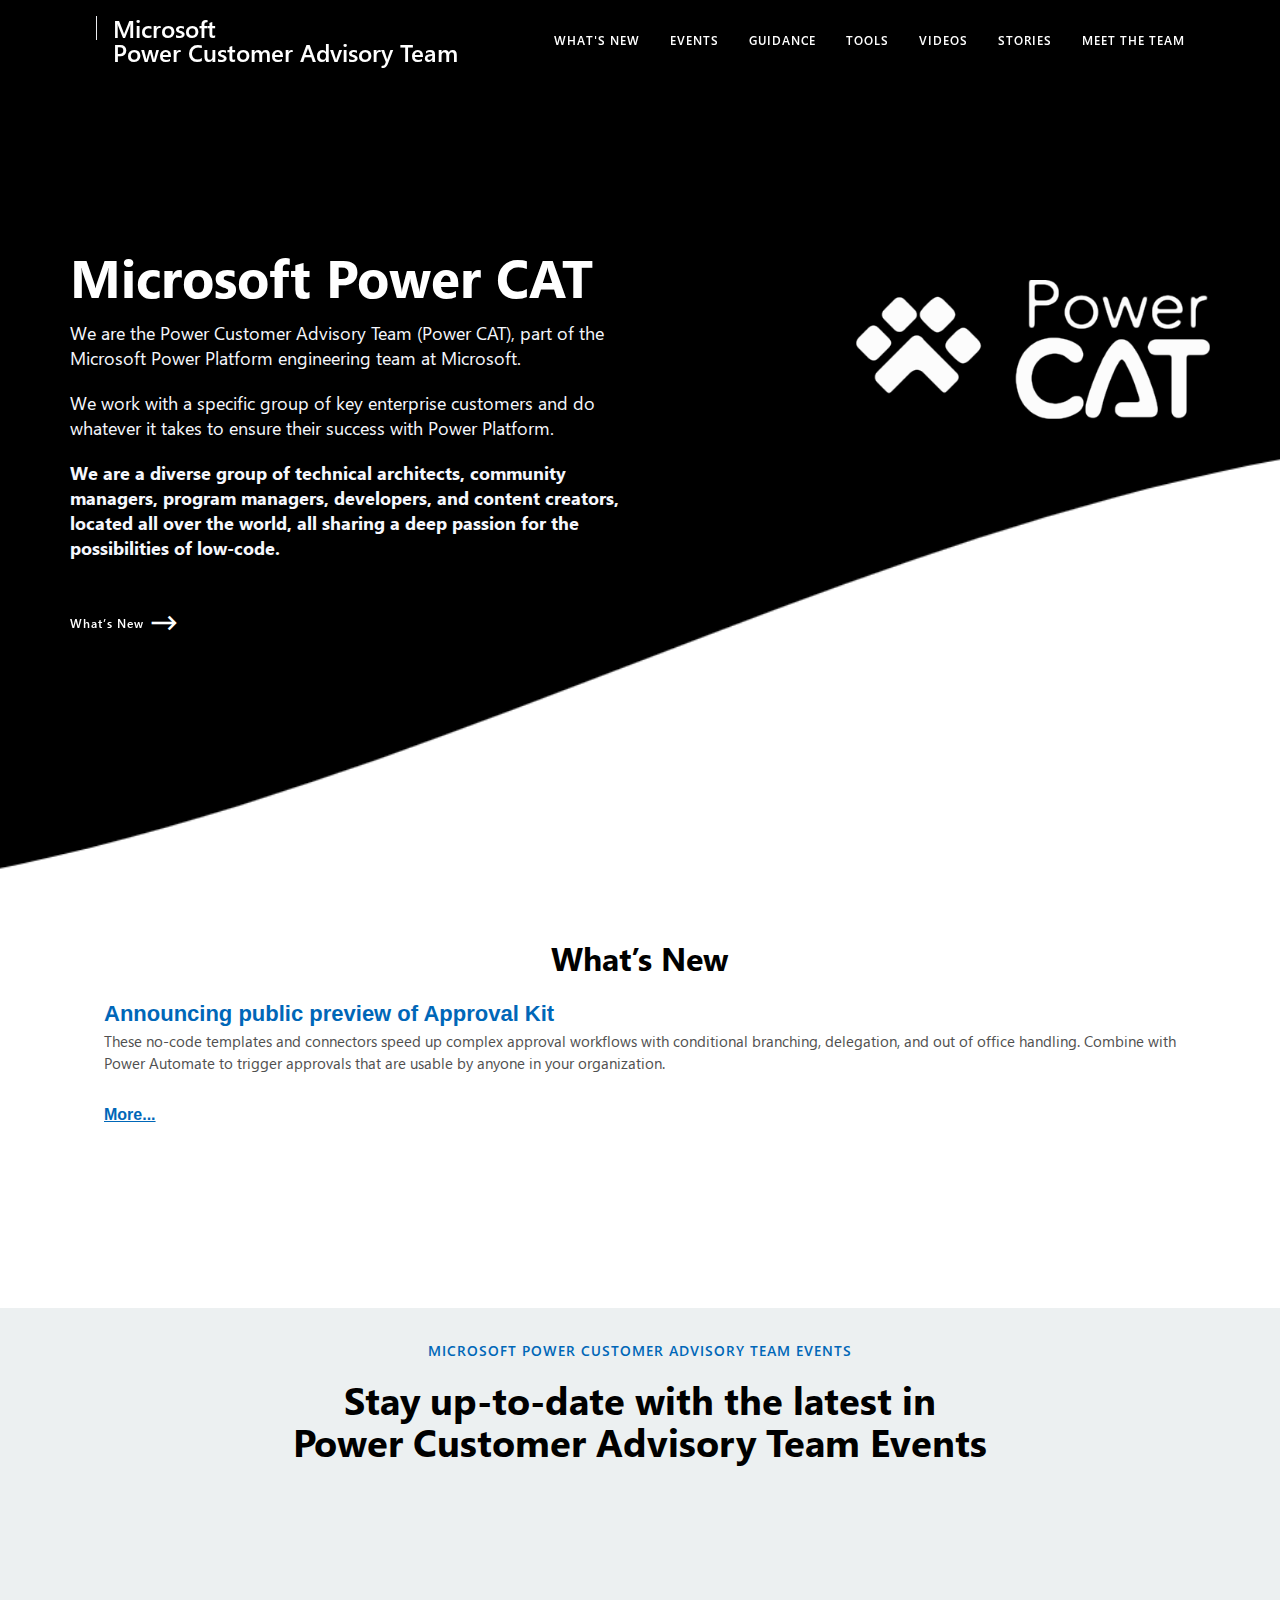
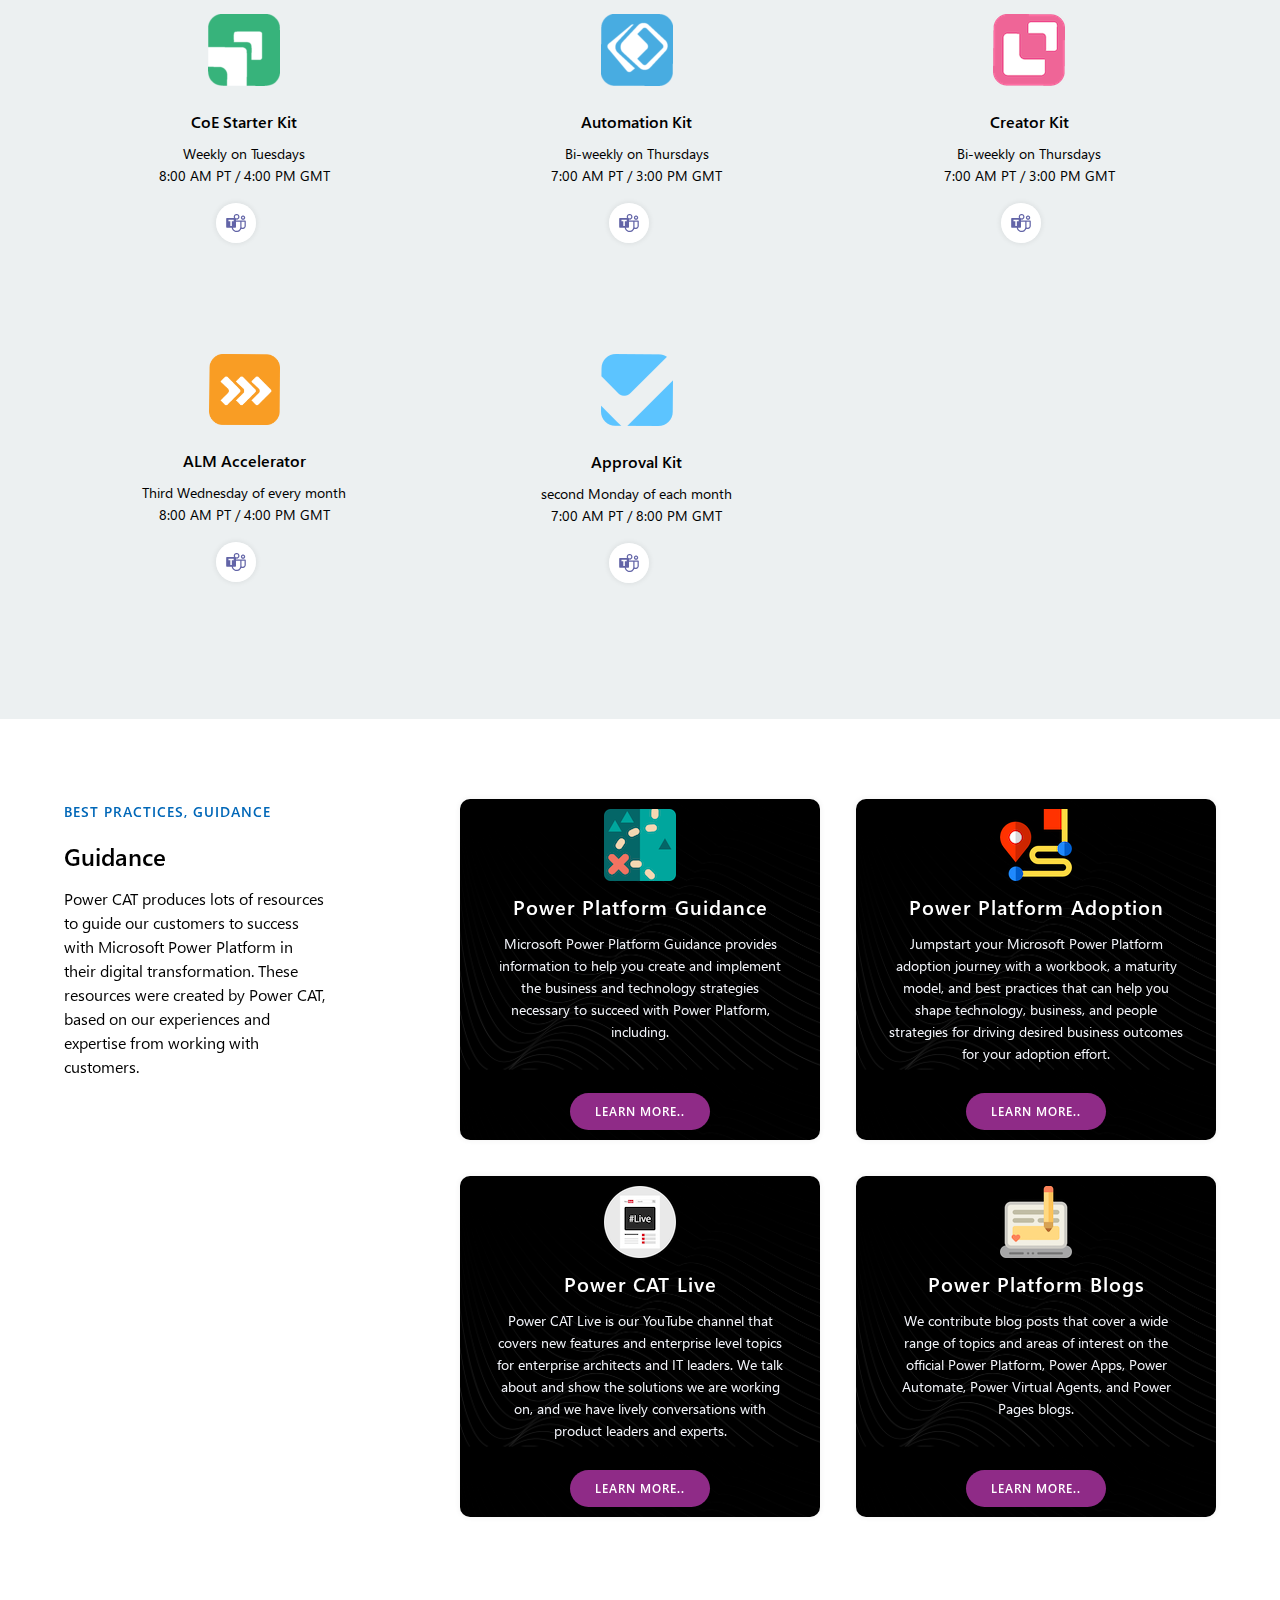
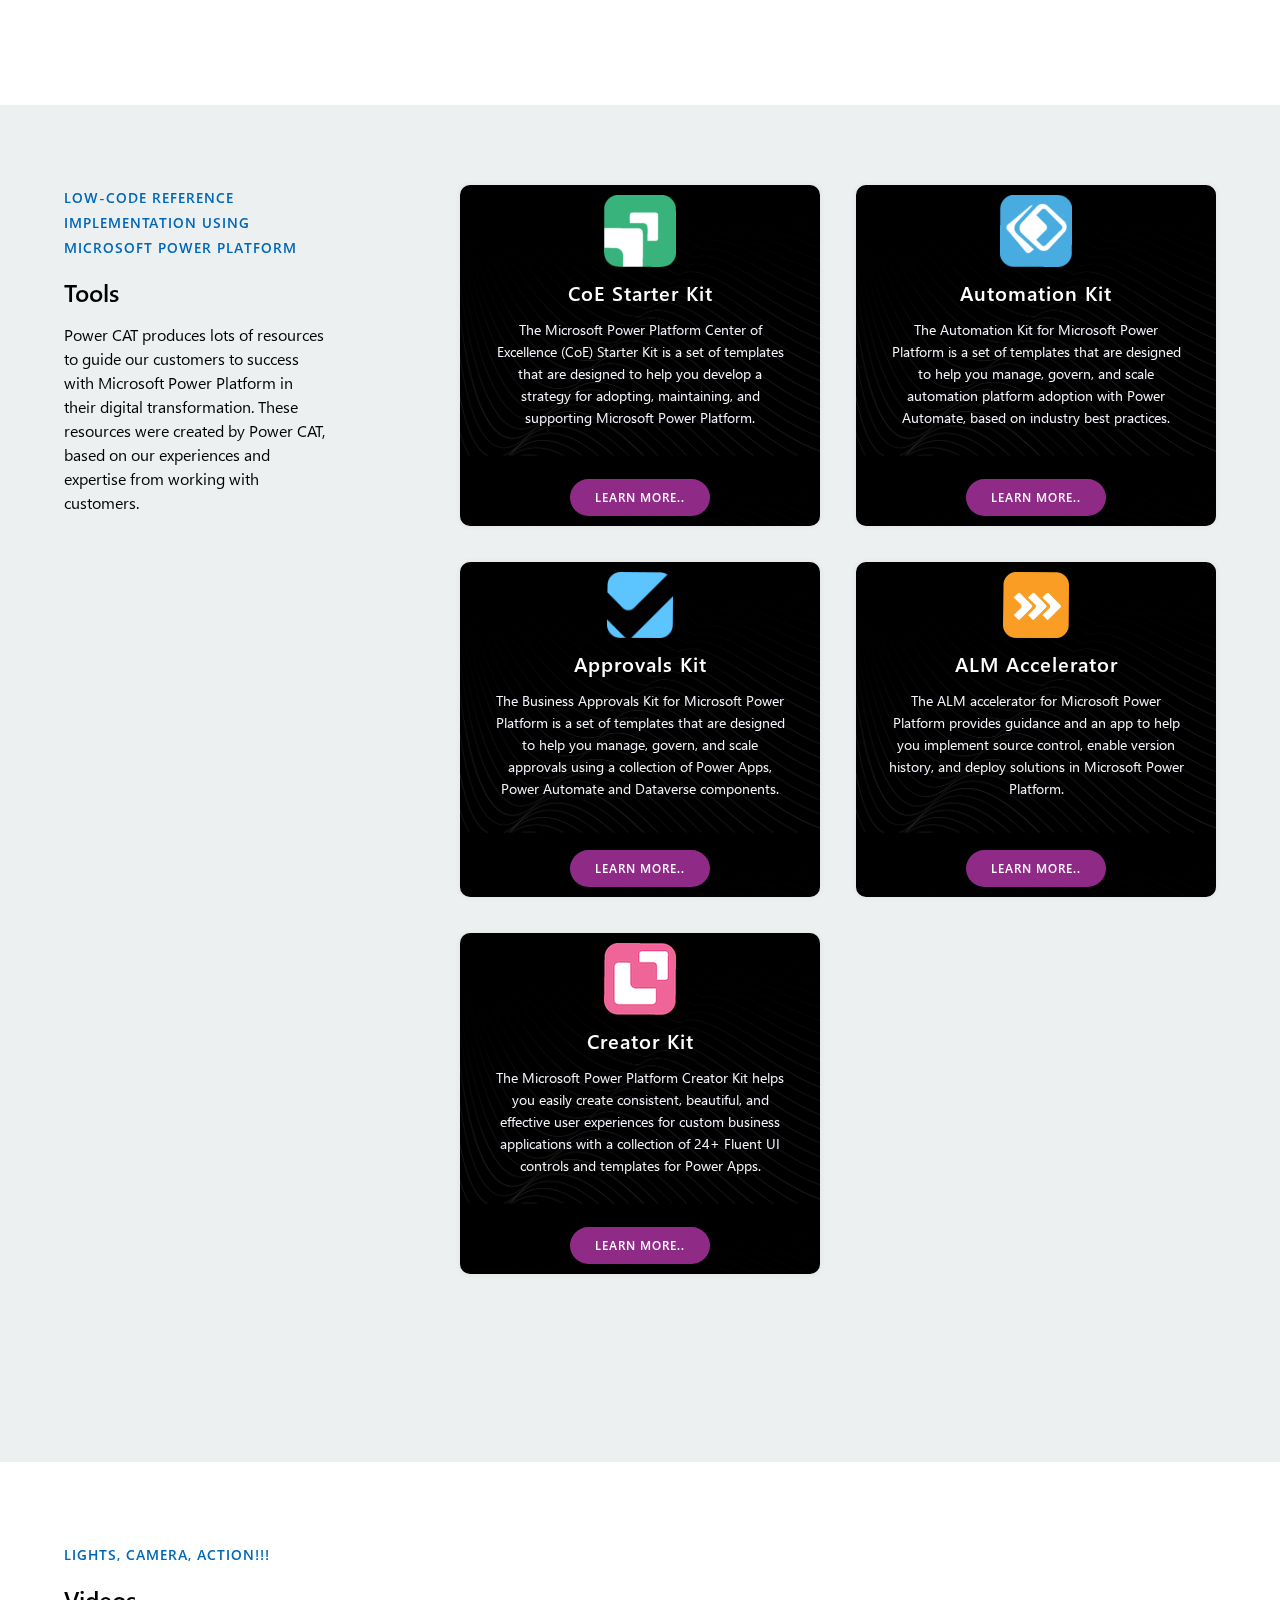
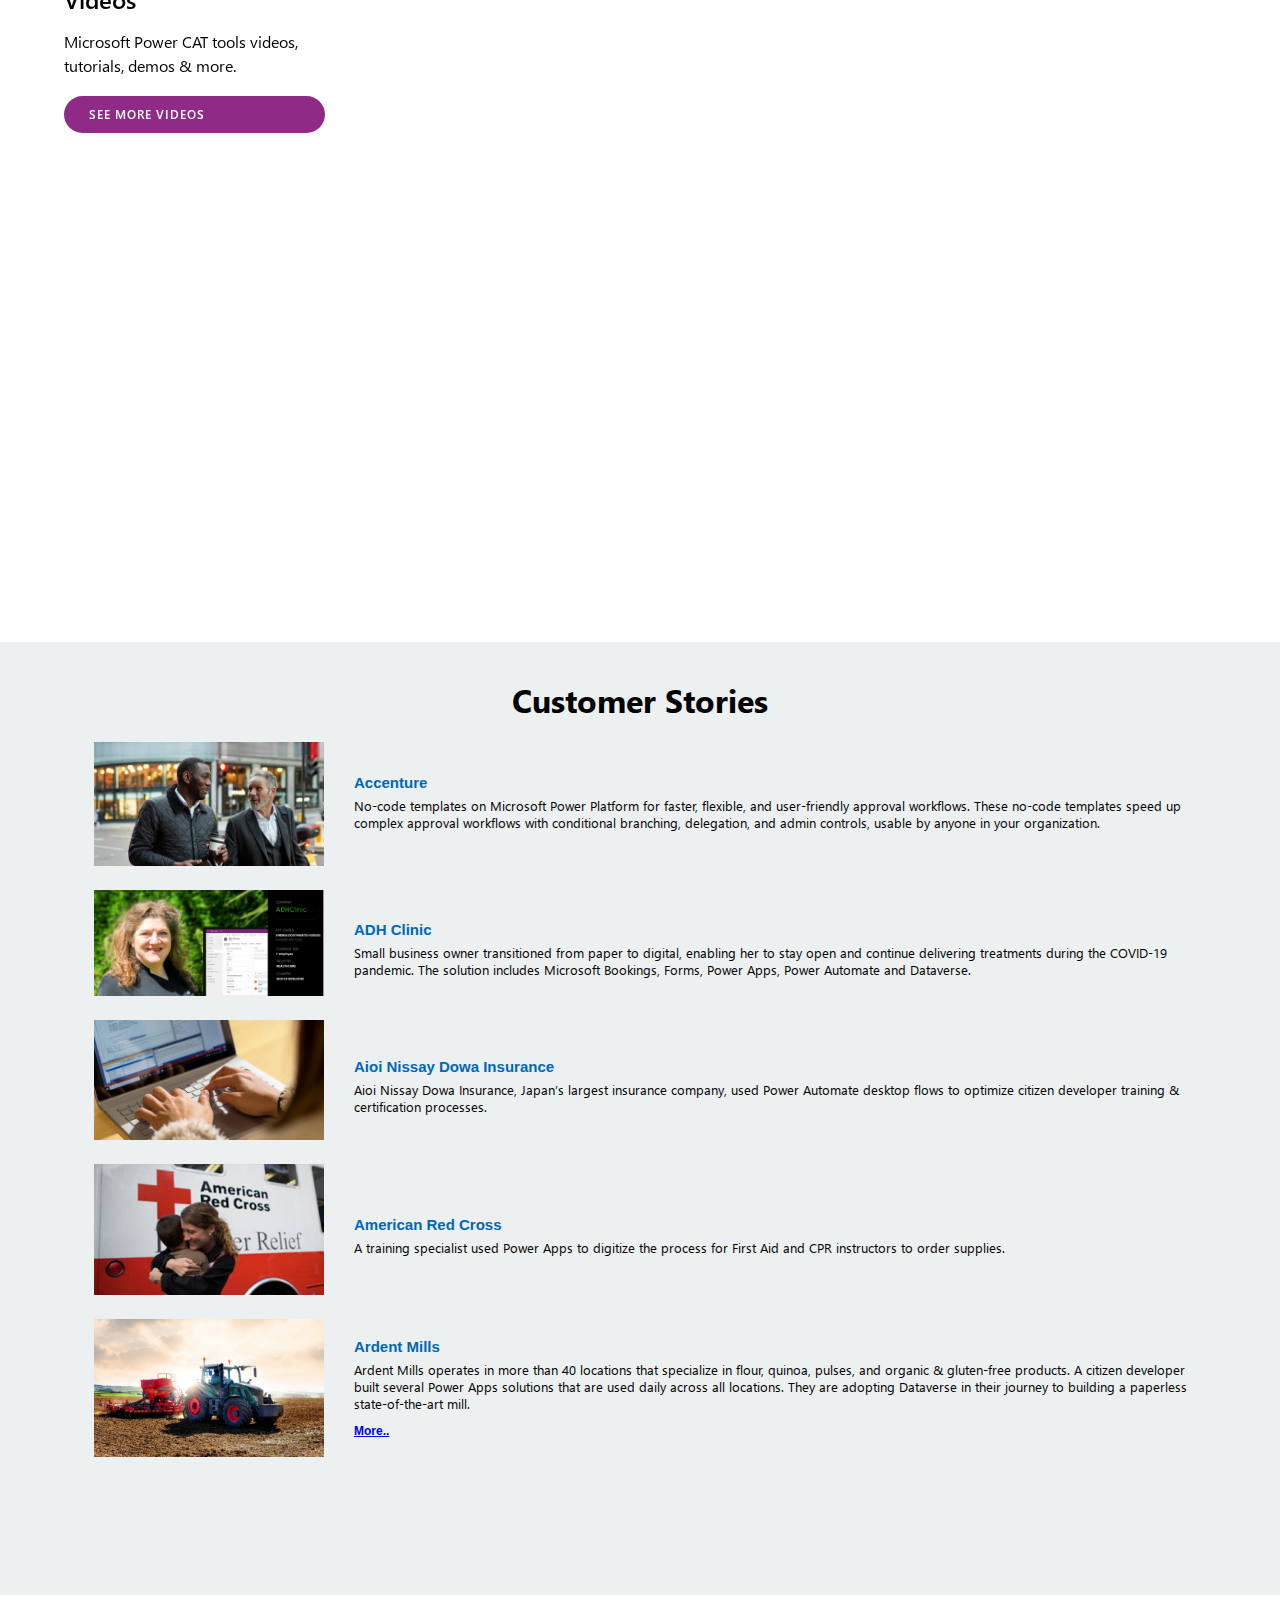
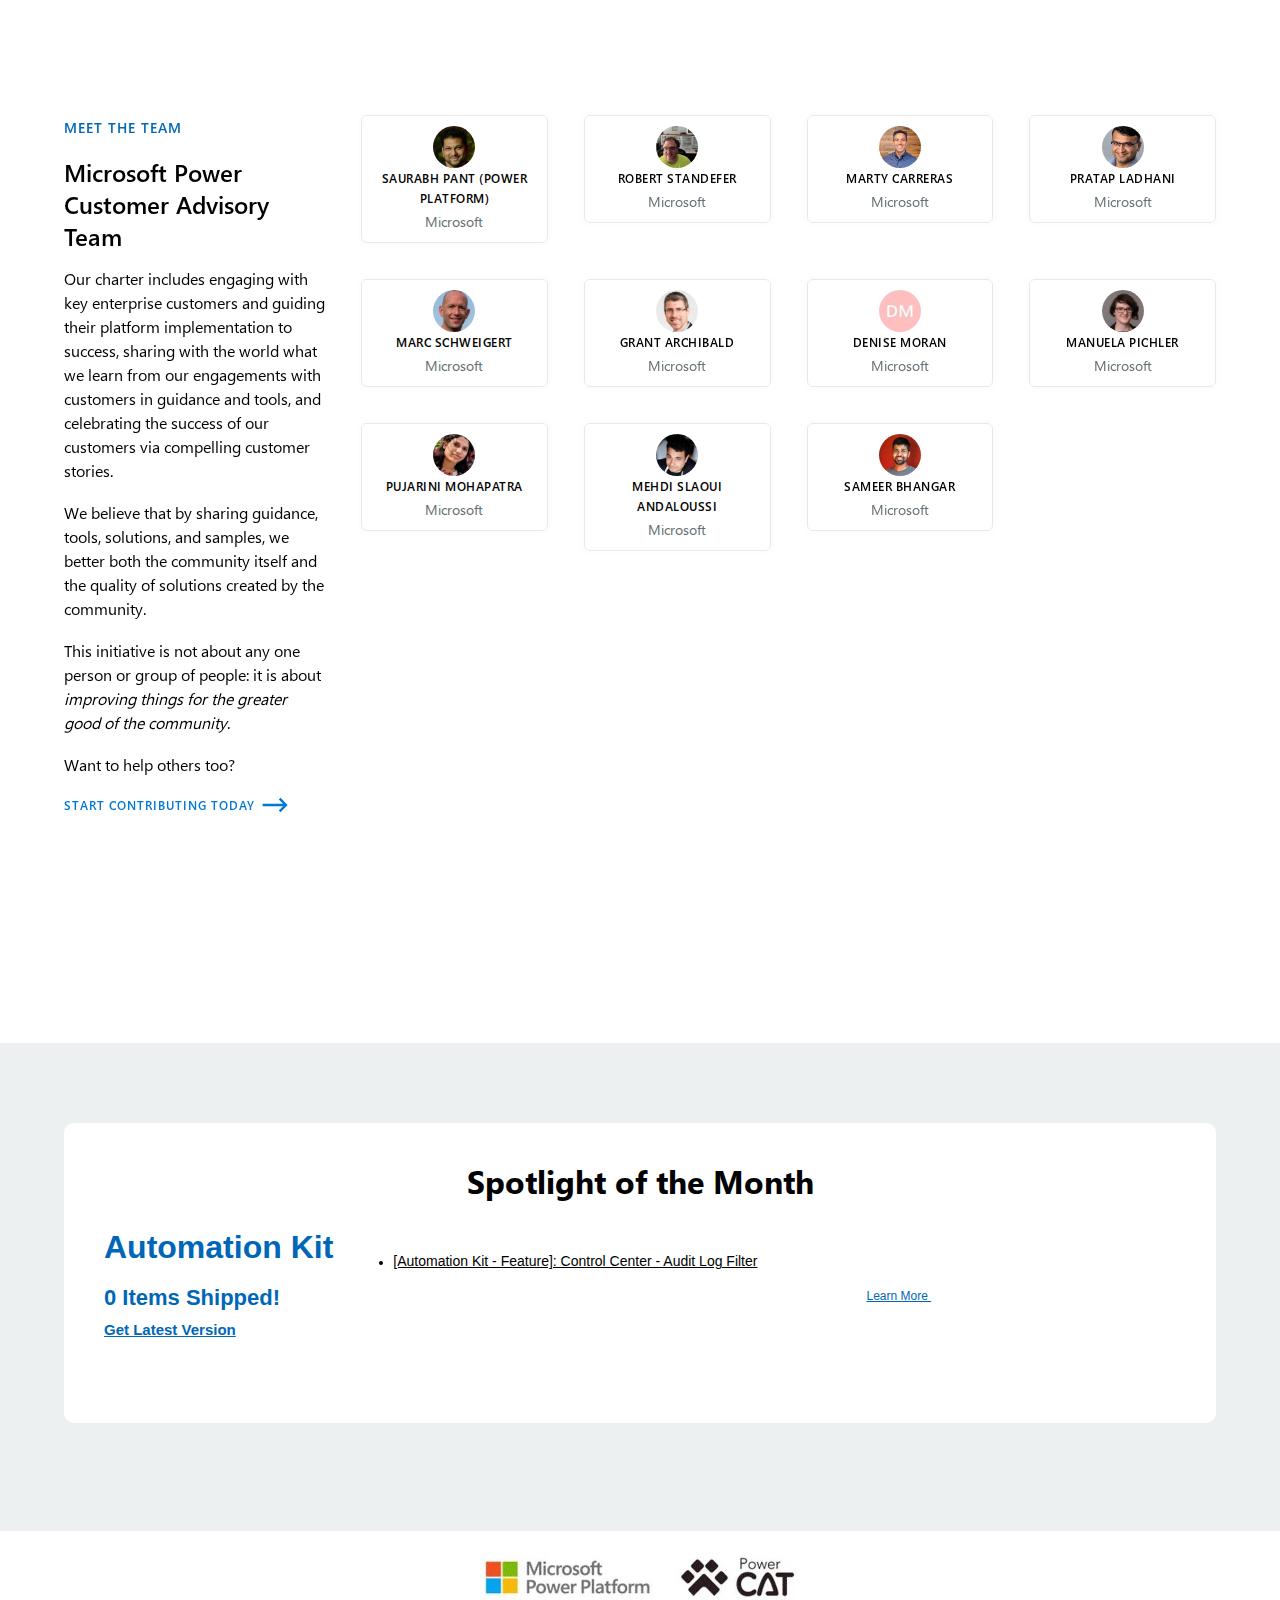
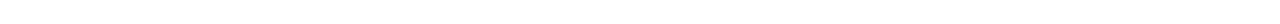
==== commit 750402a2: "a new commit message" ====
--- a/testhtml.html
+++ b/testhtml.html
@@ -685,6 +685,30 @@
           </div>            <div class="people-card w-inline-block">
             <div class="card no-border">
               <div class="card-head no-border">
+                <div class="row row-align-center"><img src="data:image/jpeg;base64, /9j/4AAQSkZJRgABAQEAYABgAAD/2wBDAAgGBgcGBQgHBwcJCQgKDBQNDAsLDBkSEw8UHRofHh0aHBwgJC4nICIsIxwcKDcpLDAxNDQ0Hyc5PTgyPC4zNDL/2wBDAQkJCQwLDBgNDRgyIRwhMjIyMjIyMjIyMjIyMjIyMjIyMjIyMjIyMjIyMjIyMjIyMjIyMjIyMjIyMjIyMjIyMjL/wAARCADwAPADASIAAhEBAxEB/8QAHwAAAQUBAQEBAQEAAAAAAAAAAAECAwQFBgcICQoL/[base64]/8QAHwEAAwEBAQEBAQEBAQAAAAAAAAECAwQFBgcICQoL/[base64]/9oADAMBAAIRAxEAPwDtCTnt0Hakz9PyoP8AQUgr1jyxcn2/KjP0/KkopALk+35UmT/kUvaigAzj0/KjJ9vyope1ACZPt+VLkkdvypKDwKADOPT8qbJMkSF5GVFHUtgVj6hr0VvKba0X7Rc+g6L9aoCynvGEmozGVzyIxwq/hWFWvGB1UcJOrtoi9ceJIgSllC1w/qBhazri61i7GWnWBeyRL/U1eSBI8BUAx6dqkYKw2muCpi5vY9all0IrXU5ybTiz5k3yt/eY5py6YiqMqB+FbpjTpg/WkKryAM/WuV1W9ztjhorZGILVVH3f06Uv2dQm3HHcYrWkiHB24NR+WSSMUlPsN0EZKG4sZA8MhQjkAdK1LDxVIsgiv0XHTzVFQyQ7wQV59aoT2ROO1dVPEyj1OGvgoy6HdwXMVxGJIXV0PoBUhJz0H5Vw2nyXNo2YXwc4IPQ11dhqK3QCSDy5e47H6V6NOtGZ5FbDTpl/P0/KjP0/KijGK1OYM/T8qM/T8qQ0tMAyfb8qMn2/KjpRwT9aADPsPypQT6D8qKT2oAQjn8BTSPSnHr+ApKQBRRijFABRiiloAOlBopDxTGHTqa5TWNamu7htO0xuekkoPT2FWvE2qtbxCytm/wBIl4z/AHRVHRbBLWHeeXPVj1rkxNfkVlud2DwrqPmexb07TorGEBRukP3mbkmrnfIpGbjAoKjHJ5ryZTbZ9BTgkrIM89j+NJjI9KQqSacSR6Vk5G8UMI4xUZGDU3LHNKUyPelc10K+T/eyPSkJqQpjOBUZU9aEToRnjPFQyYI4A/GrD4Aqo5+bNWmZyVxVjAOQcGpVblcNhh3FV2IwOaTzcdTz610U522OOrSTR0en33nDypSN46H1rRrkIp8EckHqDXS2N0tzADn5xwRXqUavMrM8LE4d03dFqiiitzkCiiigApR1pKUCmAjHn8BSUrDkfQUlIQUUtFMBKO1LiikMTp71DcTrbW8kz/[base64]/mvnn8abMMUxbkTPhiMjFQPKKkbaFyaoTuOccVpFmUyys5BwOa1NN1BoZVJPGcH6VzaS7W6/hU8cxDZzXXSnZ3OCtBSjY9KVxIoZehHFLWRoF4LizMZOWStevVi7q54ElyuwUUUtMkKKKKYAeo+gpKU9R9BRikAlFLgUlABRS4pKYBXFeIJ/tGsuByIlCj612jnapb0Ga89ncy3U0pz80hOa5MVK0DswcL1Llq3ZVbvV4OMYNZseAeOtWhyRnoa8aZ9BTLAkOc9quRNuHp71QUHbirkOVGCKzubk3lncCDU4T5sdKjBYjirCAlR696AZC8WehqJkx3NXWUKM8VTlLfhRYaISBnqaq3j/LtzVlmOeBVOf53GRxVDZGinaOf0qKZTnrWgiLgYFQTpnjbQBlTllwazbhyzcdfrWxPFnqKzZYwG6A+9UjGZXjQryTSiT58Ur5FU9zCXGeK3gzlqbHXeFrnbqDRngOtdnXnOgzFdZtuepr0avVoO8TxMUrVApaSlrc5QooooAU9R9BSUp/oKSlcA70UUUXAKKKKBlXUZfJsJnzjCGuEicgFSuCTxXXeIpdmnbM4LtiuW4B9xXnYyWqiepgIaNirPHG2CMkd/Snq7yN8hwgpyWwGWPJap4oMYArzpHsRJ4VJI9auxRnqc0y3RUwT1qYzD1FZ2NlsSZ2cEU4S7V4xVWS4Rx9/B+tQvJhSQ/HpRYLl9p9yYGPzqEEk8jArLN3tbmnC/[base64]/AUlOY8/gKSgAopKWgA+lFUNV1KHS7QzTMFHqaxbLXxefvbe5Dj0HauariY05WZ3YfAVK0OaJZ8QsJJIoeyjcawWQHAByc1p6jdC5uVdkKkrj2rIyRKR3rzsRUU53R6WGoypR5ZbmlbxkjA6Cpipz8tR277UyeuKe7lV83GK52dvQSaZol5NUjdNIxCA/[base64]/CnhiyA9eetaQRnOVzd8Gxk64Tj7sZr0OuE8FJnVZ2z0jxXeV6tBWgeNif4jCiiitjAKUUlKKBA3X8BSUp6/gKKAExQBS0tIZx/jOL7UIbZs7GPNZWn6FFZLvttyuP1rd12Pz9UhU9BUtg6W8bySLkZ4rwcTK9Vn2OEgo4eNisFF3amNxtlUVlhGM4yeB1FW5dUgl1M+QSDj5waiUn7Qxz1NZxM56u5NhgQV7djUzP5kWJYjgehGKjZxinxLEzAuM57VnNjtcxtSt7rUD5VjIY0PG70FZA8Au8okuLlpG/[base64]/wC8ua6jyAx+ZV/EVHJZ268+SnrwKhMqdK5xktq11kyoCPVWyBS2sX2aQqCCK2NTWGP50UK4/[base64]/[base64]/9o1l61NLpkDXFrHuUfeVea4yTx8fMKzQSJzjdjimk2W60Y6M9StJYYkdmK5HQGsXU7hZWODXJr4oE8AeM8eoqvceIEEeC/z1aTIdaG6L0iBrggkEGo4r86dd+WT+7PIrnDryiXljv7Ac0+S4a8w7HBFayV0c3tFfQ9Etr9J0BUg06SQMD2964ayvZbQqCxMZ6H0rbF/[base64]/AJ/GuD19SviSbGcFFNedVwsacbo9elj51p8rKh6dTUDHB2ipmJ6VAeXBPHNcbOpMkZSiZxzXNaxJLPPHaxHLSHn2FdMx3Ka59fk1KaZuNqcZqVuW3oa2i6WllEAmM9/[base64]/tOUZ2/LGPf1rte1d+Gp2XMzzcbW55cq2DFO4xTRS5rqOEXFFJnNA60gFPUfQUmOaU/0FFABRzRmkoAXJpaTFLQAVyHiSMLfSP3IHNdePpXJ+J/+Pl8f3RXLi37h3YBfvDn92c5NR7edx4qLzMGpSSy5HavLZ6yJASx9aqPZpLcFWHDcGpI3/ecnjNWwFaUEVDNI67mbqfhZL2y2QOYZV5Urx+dc5Fo99bF47qVlKrncTwa9Pt1V4+RzTLizSRcSxhh9OtOM+huqUXqtzhm0a6ijgeK6VllxjPenyaLq4z93H0rpn0u2lMYb5fLOVH92rM1m8CFhfBi46daoHQqdGeetYamjOQowves2aC/[base64]/[base64]/CrjShlJrIttwHQY9at7iBg+lS0dFKZBdXCITjOaxLzVBG/K5+lal0u4Fiv51zt9DycCqjYuVSUdgfVwwJZSD2qjJdq+N2RUMy7SMc/WoXR3wFHH0rVaGMq82TJIC2QOKubQ0dVYLd+Pl6Vakk8lcEjIFVe5jKT6kE6+THk9D6VjvLuc+lWbu7eVdpPAp+i6PPrWqRWkI+8cuf7o71UY3djnqTsrnc/DfSCqzapIuMjZHn9TXoQ61XsLKLT7KK1hACRrtFWcCvUpx5Y2PIqycpXHUgFFLVkJBzR3ozQDzQMXpRmg0uKAGnt9BSc0jHJ/[base64]/dFJLLsU45qbG6kmtTHm0u1GV8leOpqjJYwI42p8tbLy5X0zWfOVBJLCmrsTaRT8hFTzAu1R61gX8uWJwAD3FaWo34SLyw30Fc3PP5h61vFWOWrPohhy74UEkngV7H4N8OpommCSQA3U43O3oPSvMfC9gdQ161ixkbwT9BXuYAACjjFdmHgnqzzcVN/CgFO7UdKSus4gBpcUgA9aWmFwpaSlFABS0UAc0DM7UdXsdKj8y9uEiGB1PP5VkW/[base64]/lVxZz1Ucvewg/MKyvNkt5c84rrLu2BOCoK+wrn76yZSQBletbJo5JRaK0t4WXfFw47etFvr6ZxI2xx2NZs6yQEkZArMuWjl5Iww75rRJMy5mdvBro25WQH8al/t6IdX/WvNy8kf3XI/[base64]/OuOKi5yQaQz07wd4wjuI49Ov5MSqMRyH+L2Nd1gHkfnXzwpKuGBIIOQR2ru/DXjyS2C2mqfPEOBKOo+tefXw32onpYbGacsz0zbjioXXilt7qC7t1mt5VkRhkFTTiMjJ61yWtozv5k9UVnGBwOfWonXcCQBuHUVNIufrUYznr+FUmZzRRkjDZI4B61QubbK4wCK2XVHzgYI7VWK/IdwA+tWmYSicnead5mRjA965vUNKK/[base64]//Z" alt="Marc Schweigert"
+                    class="avatar avatar-small"></div>
+                <div class="row row-align-center">
+                  <div class="card-text">
+                    <div class="h6-small">Marc Schweigert</div>
+                    <div class="text-small">Microsoft</div>
+                  </div>
+                </div>
+                <div class="row row-align-center">
+                  <div class="social-links-container">
+                    <!-- <a href="#" class="social-link w-inline-block" title="GitHub">
+                      <div class="fdml social"></div>
+                    </a>
+                    <a href="#" class="social-link first w-inline-block"
+                      title="Twitter">
+                      <div class="fdml social"></div>
+                    </a> -->
+                  </div>
+                </div>
+              </div>
+            </div>
+          </div>            <div class="people-card w-inline-block">
+            <div class="card no-border">
+              <div class="card-head no-border">
                 <div class="row row-align-center"><img src="data:image/jpeg;base64, /9j/4AAQSkZJRgABAQEAYABgAAD/2wBDAAgGBgcGBQgHBwcJCQgKDBQNDAsLDBkSEw8UHRofHh0aHBwgJC4nICIsIxwcKDcpLDAxNDQ0Hyc5PTgyPC4zNDL/2wBDAQkJCQwLDBgNDRgyIRwhMjIyMjIyMjIyMjIyMjIyMjIyMjIyMjIyMjIyMjIyMjIyMjIyMjIyMjIyMjIyMjIyMjL/wAARCADwAPADASIAAhEBAxEB/8QAHwAAAQUBAQEBAQEAAAAAAAAAAAECAwQFBgcICQoL/[base64]/8QAHwEAAwEBAQEBAQEBAQAAAAAAAAECAwQFBgcICQoL/[base64]/9oADAMBAAIRAxEAPwD2bP0/Klz7D8qbS0ALn6flRn6flSUUALn6flRn6flSUUALn6flRn6flSUUALn6flRk+g/KkpKAHZ+n5UuT7fkKYWCIWbAUDJJ6CuS1b4k+HNKbYt0byQH5ktsHb9SeKB2bOwz9Pyozx2/KvI5vjUMqF0qONc8h58kjt2rE1H416u8jLZ29tbIDxujLnH40rj5We75+n5CjcfQflXgNv8XvETyK5lhZVI3oYQAa34Pi5fncZLO1ZQMgfMCfX8KLoOVnr2fYflRn6flXn+n/ABW0i4lWO9gltAygiXO5D7+oFdrY6jZanD51jdw3MY6tE+cU7iaaLefp+VGfp+VJRQIXP0/KjP0/KkoAzQAufp+QoyfQflS4xSUAL+A/IUc+35CiigA/[base64]/mD5evTpg+1WoLZy+Zs7c4VFXv6g96kESuQnzFh1OP5+9TcoyJ4pmYs8RGRncTwagkgm8oOSGQ9Oea6MafMCVjlIQduPxyKb/[base64]/w54v1bwdcsiI8tgWBNozZHPUj0NWpEOJ9EUorO0LWrXX9Kh1CyJEUg5VvvIe6n3rSqjMKKKKACiiigAooooAKB1FFA6igBMUYpaKAExS0UUAGKbz3p1FAEFxcRWtu887hIkGWYngCvFPFuvvqt8Lx94SIt5MadVUev8AjXZfErWWt7RNOjOMjzZQDgt/dH06mvN7NzJcSRyKC5hB6d/as5voawXU5V9QkuZpNpk+dQpXOcHOfw96tQNb20nmTeYHbBUFMY/+vV9LKOJ1BhaIF9qleM++aoR2/[base64]/8ALOMYEidsn0pXHynFzeGl0+eR1OYHQ4JPCt2H9aypLa2ktZHn8+ORfm/dkbmA7/[base64]/2RJvyQcr9wKMfXPrxVy28PzOFCyZx03DDCocjVQZQvLTzJY9x+8CciqUkbQHIB3LyMeldimgzPDiZCQBwRVW90CaK14jct3qVIv2bscnHN5KHfgybfkyMj8u9PW6vXTi3eV3GF4wB9BSz6RepKW2EEHt/jU8OmXbHymlYOeSN2D9PpV8yJUGVrNr0hzyoXqc9fxrbiFwUVGJHHrxzU9tpV2I1gitUKhvm2tk10mkeF5ZZENxGdjcrg4H5etZuZpGn3KGmWJukZpHIUtwSfStn7OkCMYP9Zj75yM+1dLbaXBZIsccCvk/6vvz0NXm0iOUKx+YKcqDyQfTNK7K5F1OCbUS0/[base64]/eF/NPnH5R/[base64]/LjqCOppIbUjMgQiQbAn+0p7/pXSatCrzvGyDAjLKehz6GoLK3NxbbHALR4wO4X2/M1pFmE0XfDM62HiCwuVUlLlvJfb2B6cfWvXxjHFeM2qsl7DA+1UEm/f67Tx+dexxMHjVh0IBFdEDkqLUkoooqzMKKKKACgdRRQOooAZRRS4oAMGjBp1JQAhrmvG+06GI2YDfKBjPXjmum+tct42B/[base64]/2vCzJghipyOdu7r+tewaDMkui2rI4YCMDI6celeIyTNK63DqB8yhh69D+HFeseAopIvDwVmzGJW8sHsM5/[base64]/Poeyw6haSRqFnU5HHPWnxzKGzuHynjHpXhsU+o2jjakyn655rUs/EuqQTjcrBD1BocBxqrqe4R3AZAAclqtrIAmcdK5DSLuW5jjlBO0jOK6q1iae1dWBVmz1oiy5JJXJHvoo1y0ij1yelVp/ElhaK3nTKMf3ea4DxLperwXLRxX4AbkAHLY/p9a5GW3uMGO61K3TbyRlnP4gU02ZyirHry+O7BzsVZCex28GnL40hkdQkbYJwVI5/OvIFntLGdPtr3ku4ZCRW5XI9eTXW6T4m8PWF0YrqO4t5CoJW7hYNg9D9Kq0zNOFzuh4ttTIEaGYA8AgZzV9ZoZ03xuT3HHNZdlNo+poJreSCUdjG/NVtf8T6Z4RtYXu4p/KlbYghG75vfpxSSbB2WppaqyJp87uNyqhYivEEvnvdTeOBd6PIXkK/dAz3PQf/AFq6S48cz+KGurSzBtrZWCsW++wOfyrmLl7WyuDbzyRzQq/y2kPCEesh6sf9npWkKdtZGNSrf3Ymrpujap4q1eJbE+VptqQWmwcSfN2PfOOvSvYdLaLTbuHTlc7mXLL/AA/[base64]/wCcOO4PIx61yVJdjupRadpHL3WsWWkAKbUSzEfLFGvP41R1PV9amtIJYY7S2hmbGEjDsv1J71v22jRwXk00lrK+8YLyYP5Crn9laZOux5MIxB2Y6mpjNLc6HTclZaHGWaXdwlvt1i7W5mufJeBo8BVx98EcYz2pk1xe2GqGF5/OZG+VZAHVj7Z7H0rvZLDT7aNhbxgMe4XFcveafJ9pJwEXOQcc1TqJ6ImNFwTuzp/[base64]/0x3qnq3hebxHYR2N3dSL84kV1xnI69a7gxtdEN5ShT3cZq7b2EUB3KCXIxlh29vSos73Q5SXLZnG+Hfhvpfh95J8y3EkoAYzEEce1c34i8I2enahLdW8e2N+SOy/[base64]/c6ZPpXn1NJNHrQanGLLAEU2fNVS3bj+VMls4SofJU5zwOlWoow4XkLjv6+1XkijC5IzWZ08isc9KphXK7mPYBQM1j3FvLcSEzNhT0Wunv3VQxOFAFYJulmYhV+8cKaaCUVYv8Ah9VRgqjpxj0rt4XAVR7d65bRrcx7CFAJ611flfIh/i+nFVHcU7WSZYAG0+/aq4tIScou3PpTt+1Byc05Z8kbumetaGNmtiP7MiMckk+1OWGJCW2g59akeRCcjFCAPwelGlxXdtSxGyAD5QB7U/[base64]/mgzkxyFc965K8bPmPQwk01ymkjruBP5Vd37UyT245rBhnLY7+tLd6h5MAH8WcAE1y9T01sVNfvT5bqG5PXmkhitLaOGQsZGCjKjpisXVLsADdznn61zj6lcqwQzN5Y6Lu6CrgjKckeu6bdxyzCSMgJnpXTrcJ9lBGST0rxfSPFXlt5bgq/8AexkGuy07V57qJlEgU9ieg96pNxE+WaR2YubcIBO6pk/xHGaCI5ZAsbAoeeK4m602wvpSZneafqZWY8fSt3TJYrSGOCBiQeNx5zj1p8wnFLZmrfWc4TzbYkkclfWqdjqqyMUf5JFOGVuCK0Pt+0cnoOtZl/awaionRvJuh9yUd/QH1pSutUTGWlpG15hYAjoe9G5uhAx2rJ0a7edGimIE0Z2uvvWuQenG3FLmuiJLl0F6r7VVnUBcDr0FWgoVeveq1wRg/WmkZp6lnT7tb6zR7YAxjKFz6jg1oIgRcCs7Qoli0uParKGJYhuvWtOu2EUlc4Kk23YKKKKszE70UtFACdqB1oxQODQAlFFFABRRRQAUcUvakoAK888VxeVr07YwHCv+leiYrkPG9odlveKP+mT/AMx/Wsa6vA3w8rTOTtQ0jZX16VmeIj5F3FEycFCw+taFpII5wHzwcGrHiKzF1Bb3Ea7mRtrY/umvP2Z66k3Gxw10J3uAgbc23HTrSJo88jsxhJUjjj7tSX091YzSSxRCQL0xz+VZdl4ynur5bM2zK7HC7n6mtoptaGV0n7xuL4ZZCDHFJvBBLA8AVtwaPfKuIpJGaPlhjoKfFaa0hkX7K5WNA5KN/CfT1rTspNXgh3yafcFcbtwBIIqbM2UafRlmw0i+mIecLGu0bi3Xj0+taEmjqrIkDkLnLc9DipItO1yeHzkshGpA4d/6Vft/Dmq/bUF1eRrEy5PlLyPbmqUHYiVSnHeRH9nCqY4pkyFweelZdxM9nAQxUsrDYS33jVfxLomrq0FrpWqkXEs581ioIjiHc+9Ub/[base64]/AkXg+h7GrdIaTV1YadndHj91FJb3MkMqlZI2Ksp9q0LK7V4zDKwKnjBrqPFmgm9iN/bJm4jX94oHLr6/UV55I5UMV6rziuCdNxdj1KVVSjcR7QXN3KqL+7jYqTjqR6Vm3ng+11Bxcxkw3CHcGTggitaxk3RA7yHJLkbfve9TrK6yqyk7s56foalXTNlZo6HRvEU9q8KXll5sMcGxniPzuw74PYiun0/xJZTaeH+y3CNsO6Mx/[base64]/AAX49i8T2FzczKkSWp/eyL91RjOTWD8SbWO48N3QlAyT+7PcOOmK1/h34XPhnwbDb3CD7Vc/vrgY7sPu++Bx+ddmFfNHlfQ48ZFRfN3O2tbu2vrZbm0uIriB/uyROGU/iKmr51i164+HXjzUYdMkaTTUuSsloW+V0POPZhng17/pupWur6bb6hYyiW2nTejD+R9x0rVqzOdaq5booopAJ1pR1FFJjkUAJRRRQACnU0UtAC0UnaloAKKKKACuG8WeFziTULBMDrNEo6f7QruaKmcVJWZcJuDujwWAlGlAX5YpBznk56D6VbIke2JB2845rq/GXhtdPf8AtazjH2Un/SIgMhfRsemfyrnrXCSRzzL8rgKCcdfTFck4NHoUaikZc17cQqpIyFPU+lSxeIbmEKViGGOCCDxXRXttbBFcxZ3jhQOlVUs4nQhIzuJwQeeD1xWKO2N0tGOsNaup7gLHEBxnIGcV0Nit7cvum2qg+8nOW/GqdlZRWcRVArdF+bgn/wCvW1bXTpFhV5HTd1NOwm3a5NJM0exVBAZsHNNBkkmMeTgkZPbA71eWMMh3kbT6VVut0dtIM4k3homPp7/rWiic0pFO8lVbxYSp2s2d2ecUtxOxZY0XMj8BRWVPeNcXfmRuWRX+Q4+9649s1vaNZkE3M3Lt932o6kX0uaNnaraW4TOXPLn1ND8Oq4z/ABH+lTNtAJ6AelVppPIgZgMu/Cj1PYUWvohJ21Zg3unDXNYs4JP+Pa0f7RLgcO38K/1rd1bUYNK0q6v7hsRW0RkP4DgficUthaiztQrHMjfM7epPWvMfjB4j2RW/h+3k+aTE1zj+7/Cv4nn8K9CjTVOB51eo6s/I8ovruW/u57qYkyzyNI5Pck5rtPhp47PhjUDYX8hOk3LfOT/ywf8Avj29fzrhTycU3GPWpYj7CR0kRXR1dGAKspyGB6EU6vBfhv8AESXRZ4dG1VzJpkjBYpGPNuSf/QfbtXvWMHFABSjqKSjuKAG0UlFAC0UlLmgB1FJmg0ALRRRQAUUUUANkRJY3jdQyOpVlPQg155f+Fn0WR2QvNYE/I27Lp/s//Xr0Worm3S7tpbeT7silT7e9TKN0XTm4s86gn/dErGdpHHPb1PpU/mRmMeX823rgZLemKzZEezu7lGyk4yki/wAL4P6dqgj1E28eyZBhuhRuV4rjcT1IVbLU3YmQXiqWDllzjsB6VqQsGU/L8oPHPWuEXXViZ2YhSCBtPPbt+NaSeJYwI0Jyig5x13UKLKlWVtDt0nCZfICnOQT1rA1vU3eQ2cb4kOQwXkqD/I1kNq93qBEVshRSMFsckVqabpWxgxy8h6se5qm7bGNru7JNG0wApvXhABj09q6uIAcYAHtVOGLyVEY4HerSkKvPNSgkOOenbOcn0qGPNxJ5rD92vCD+tR+YZ2MCHIB+dv6VZYhECrXZQp/aZxYmrb3EVdU1GHTNOub+4OIbeMyN+Hb8a+YdT1O41nVLnUrti01w5c+w7AewGBXp3xg8R4S38OwOdz4nusHt/Ap/n+VeTdRW9R9DmguovfpSj3pvNLn9KyLAttUn9K73wr8V9a0JI7W+P9pWSgAJK2JEH+y39DmvPLlyqqB1JqJbgZ+YGgD6n0H4geHPEIVbe/WC4I/497n5G/DPB/A10/QjPfpXxykquuAc4rqdB8e+IfD5UWmoO8A/5YT/ALyM/[base64]/q3P0HWo3WULgQuc9PlPFFmK6Y3z03FS/I5IqtNftPciztj+8IyzD+Aev1qhf/AGxVxDazSSyHao8s4H41r6NpLWFvmRS00nMj46n/AArSjTc5a7EV6kacdNy5bwJbwhV/+vVbUtQg03T7nULptsFvGZHPsO1XWSQ5+Q/lXm/xZuNTk0m30bT9PvZ/tLeZO8MDOFRegJA6k/yr0VZHk6tnjeqanPrOr3WpXOfNuJC5H90dh+AxVXNaA8O65/0BdS/8BH/wpf8AhHdcz/yBdR/8BX/wrBu7NkUAaQEVonw9rmeNG1H/AMBH/wAKB4d1z/oDaj/4Cv8A4UgMSdszcH7oxUP41qt4c14sx/sTU+T/AM+kn+FJ/wAI3rv/AEA9TP8A26Sf4UDMwZByKnS5ZfvDNXP+Eb17/oB6n/4CSf4Uf8I1r2f+QHqX/gJJ/hQI/9k=" alt="Grant Archibald"
                     class="avatar avatar-small"></div>
                 <div class="row row-align-center">
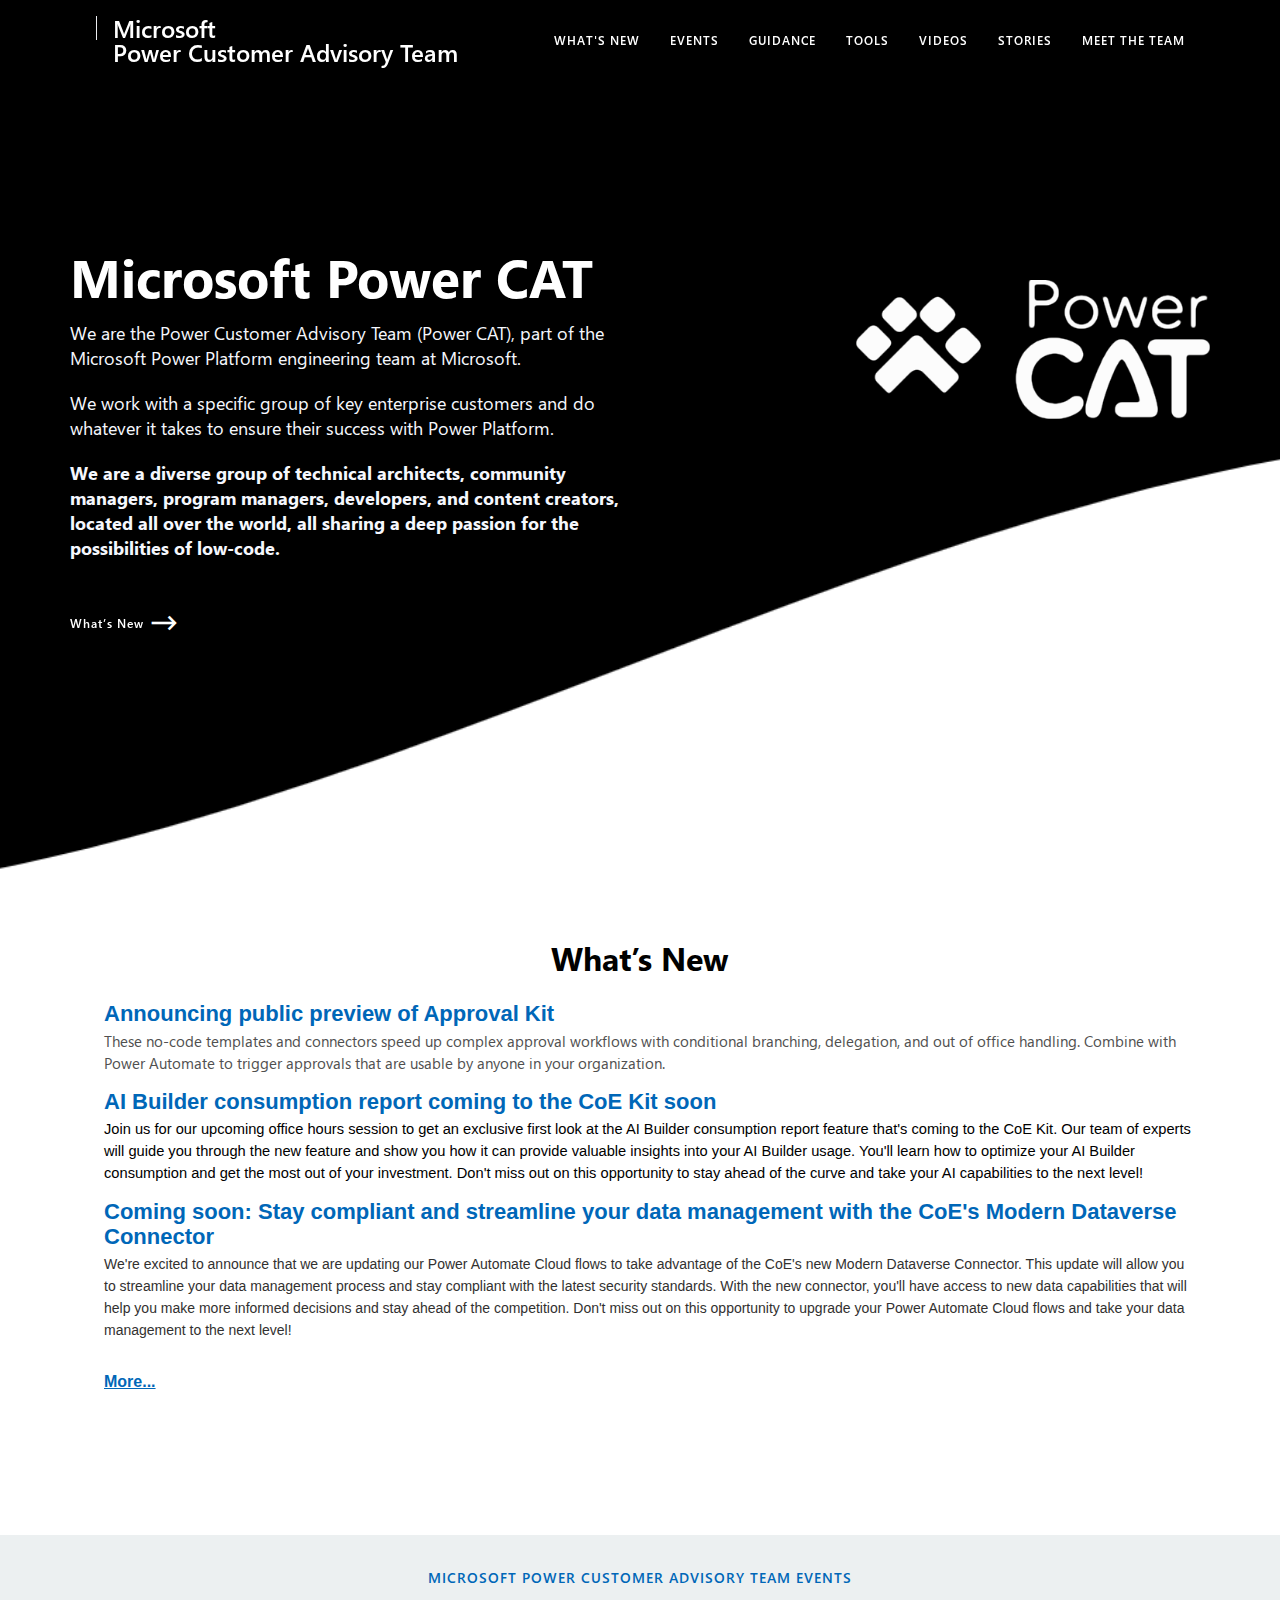
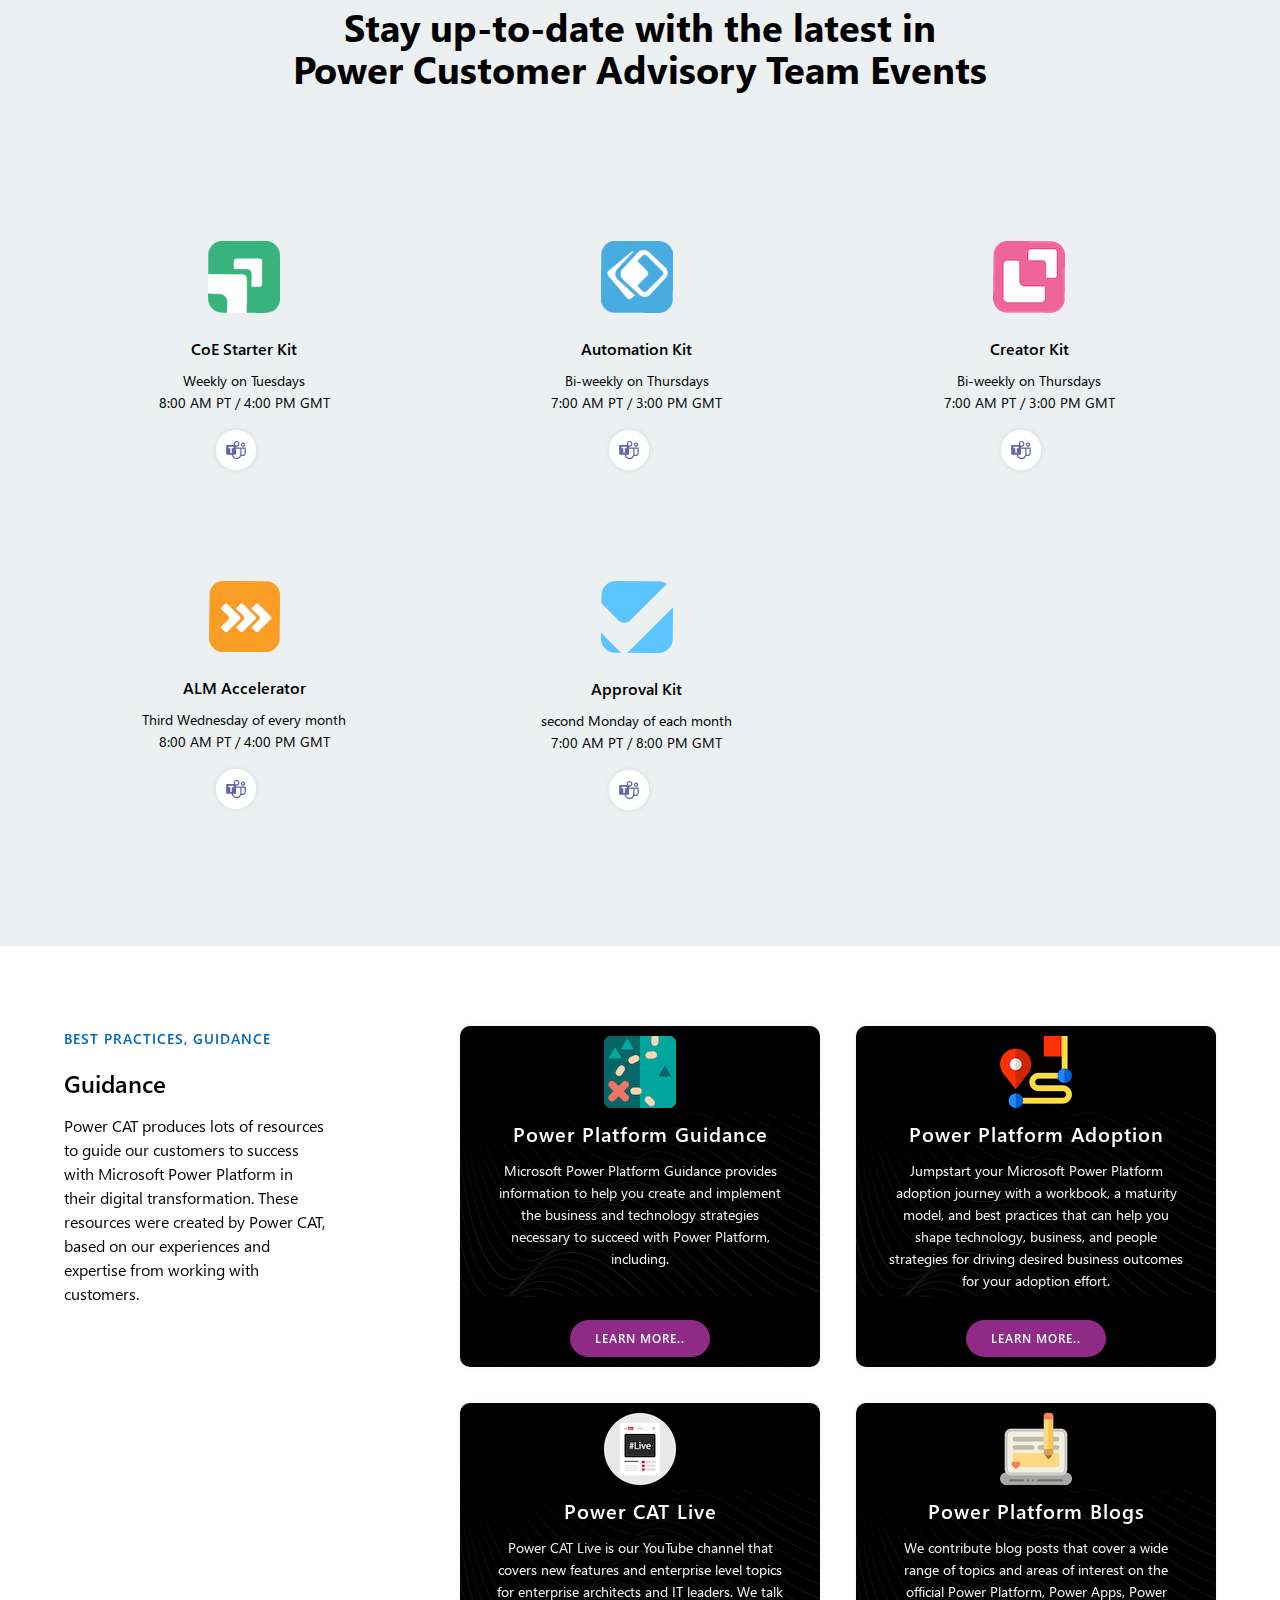
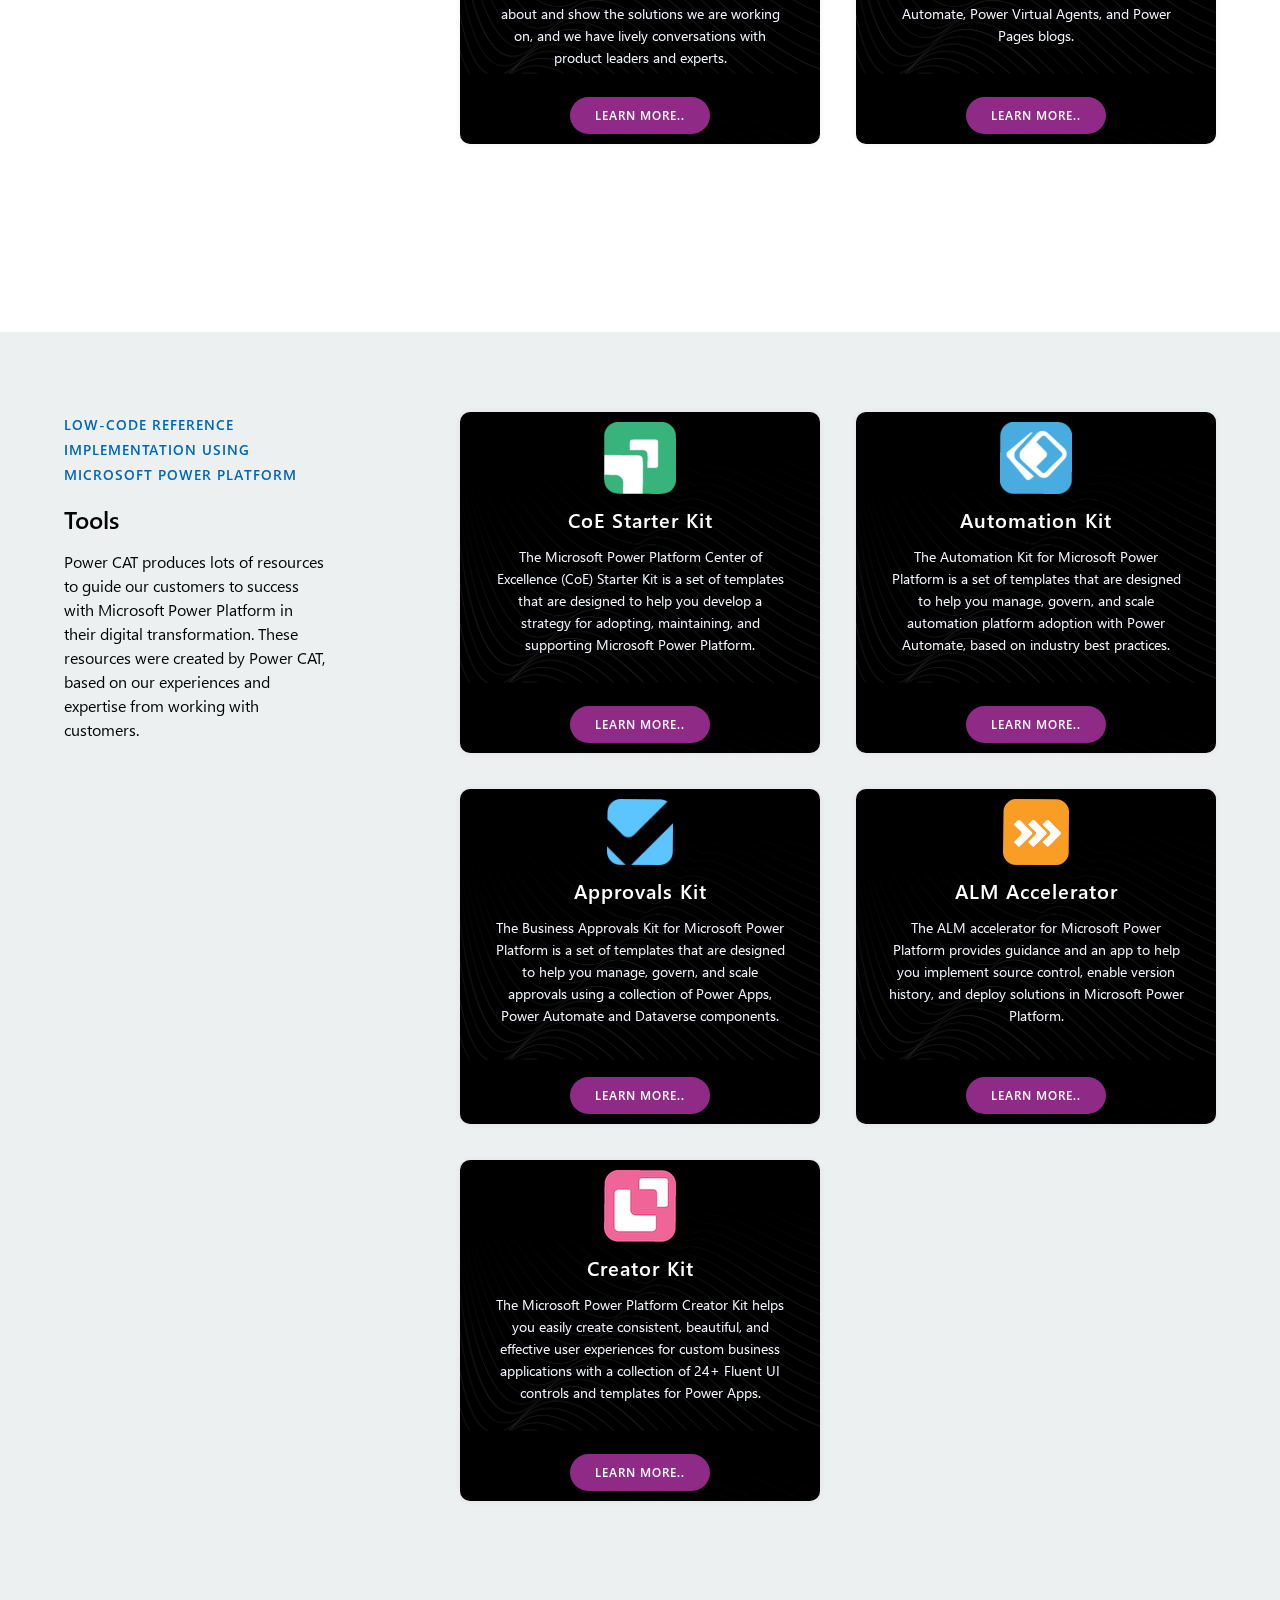
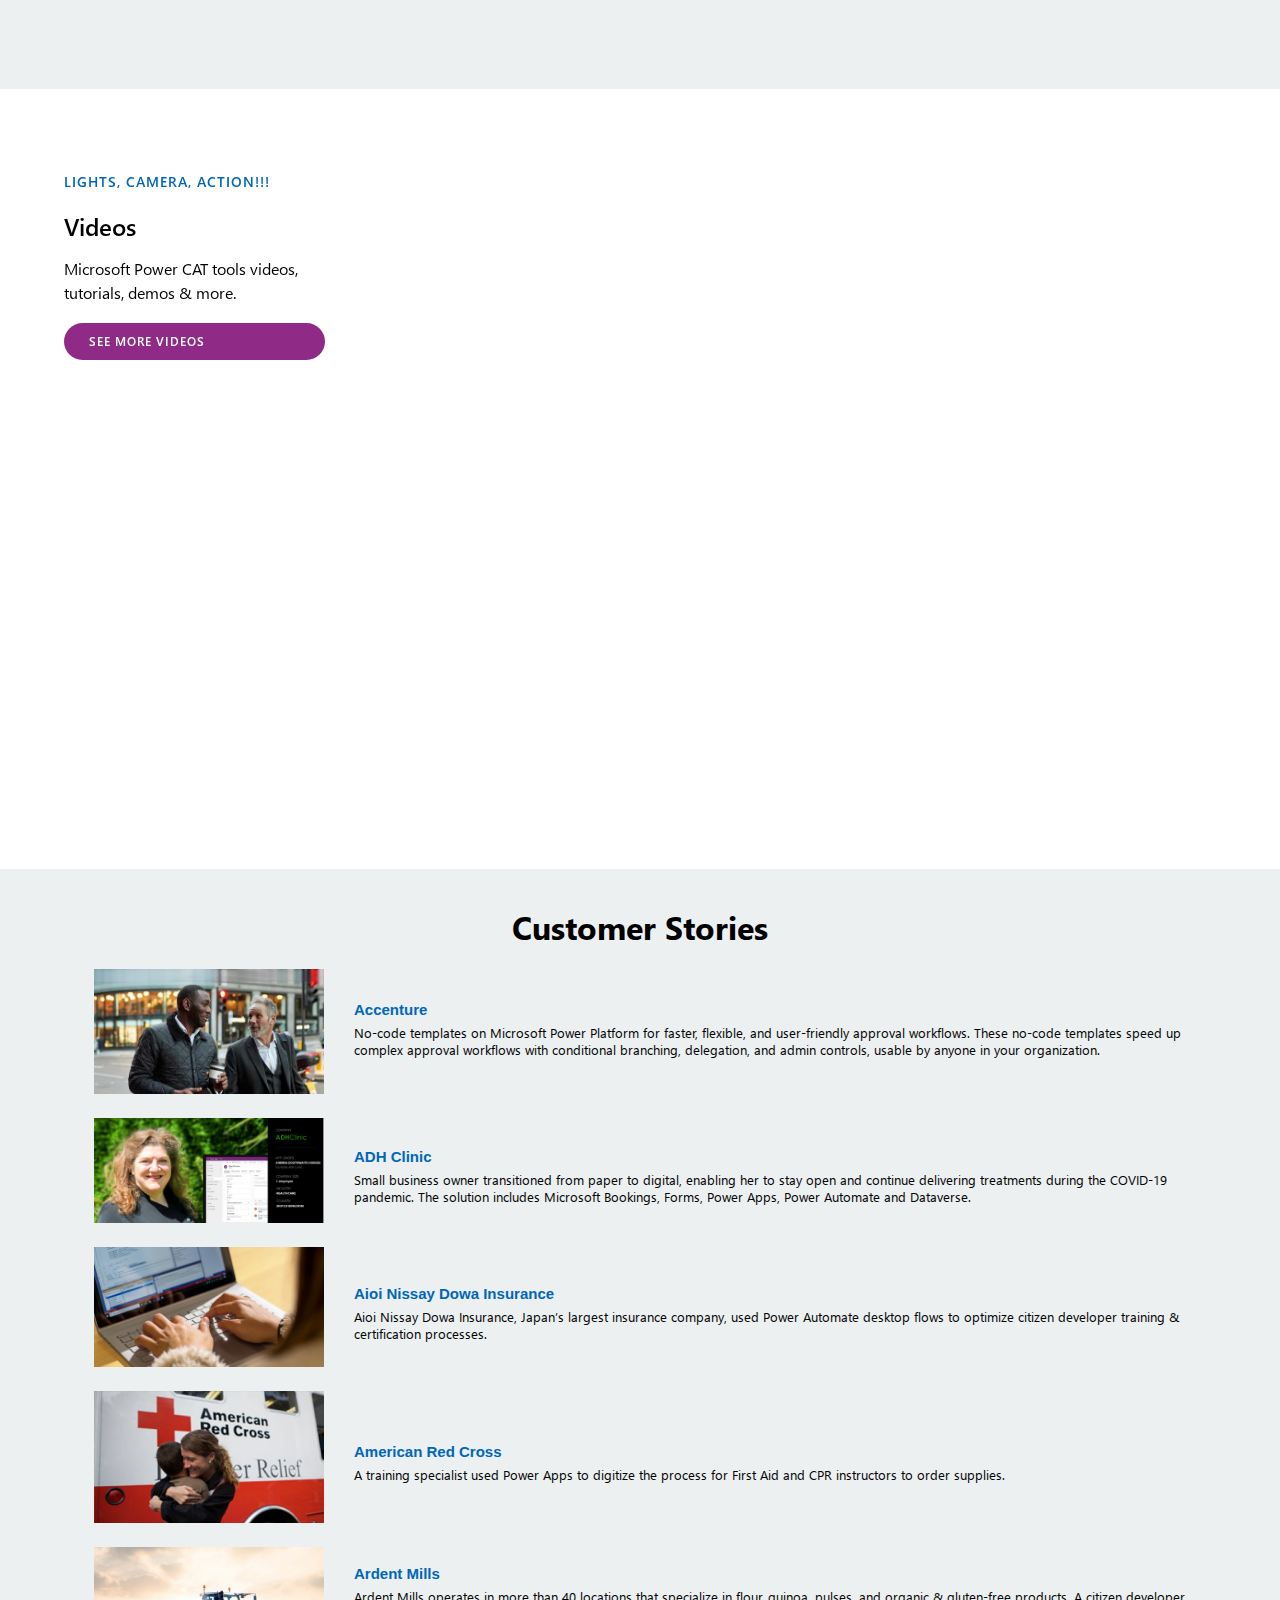
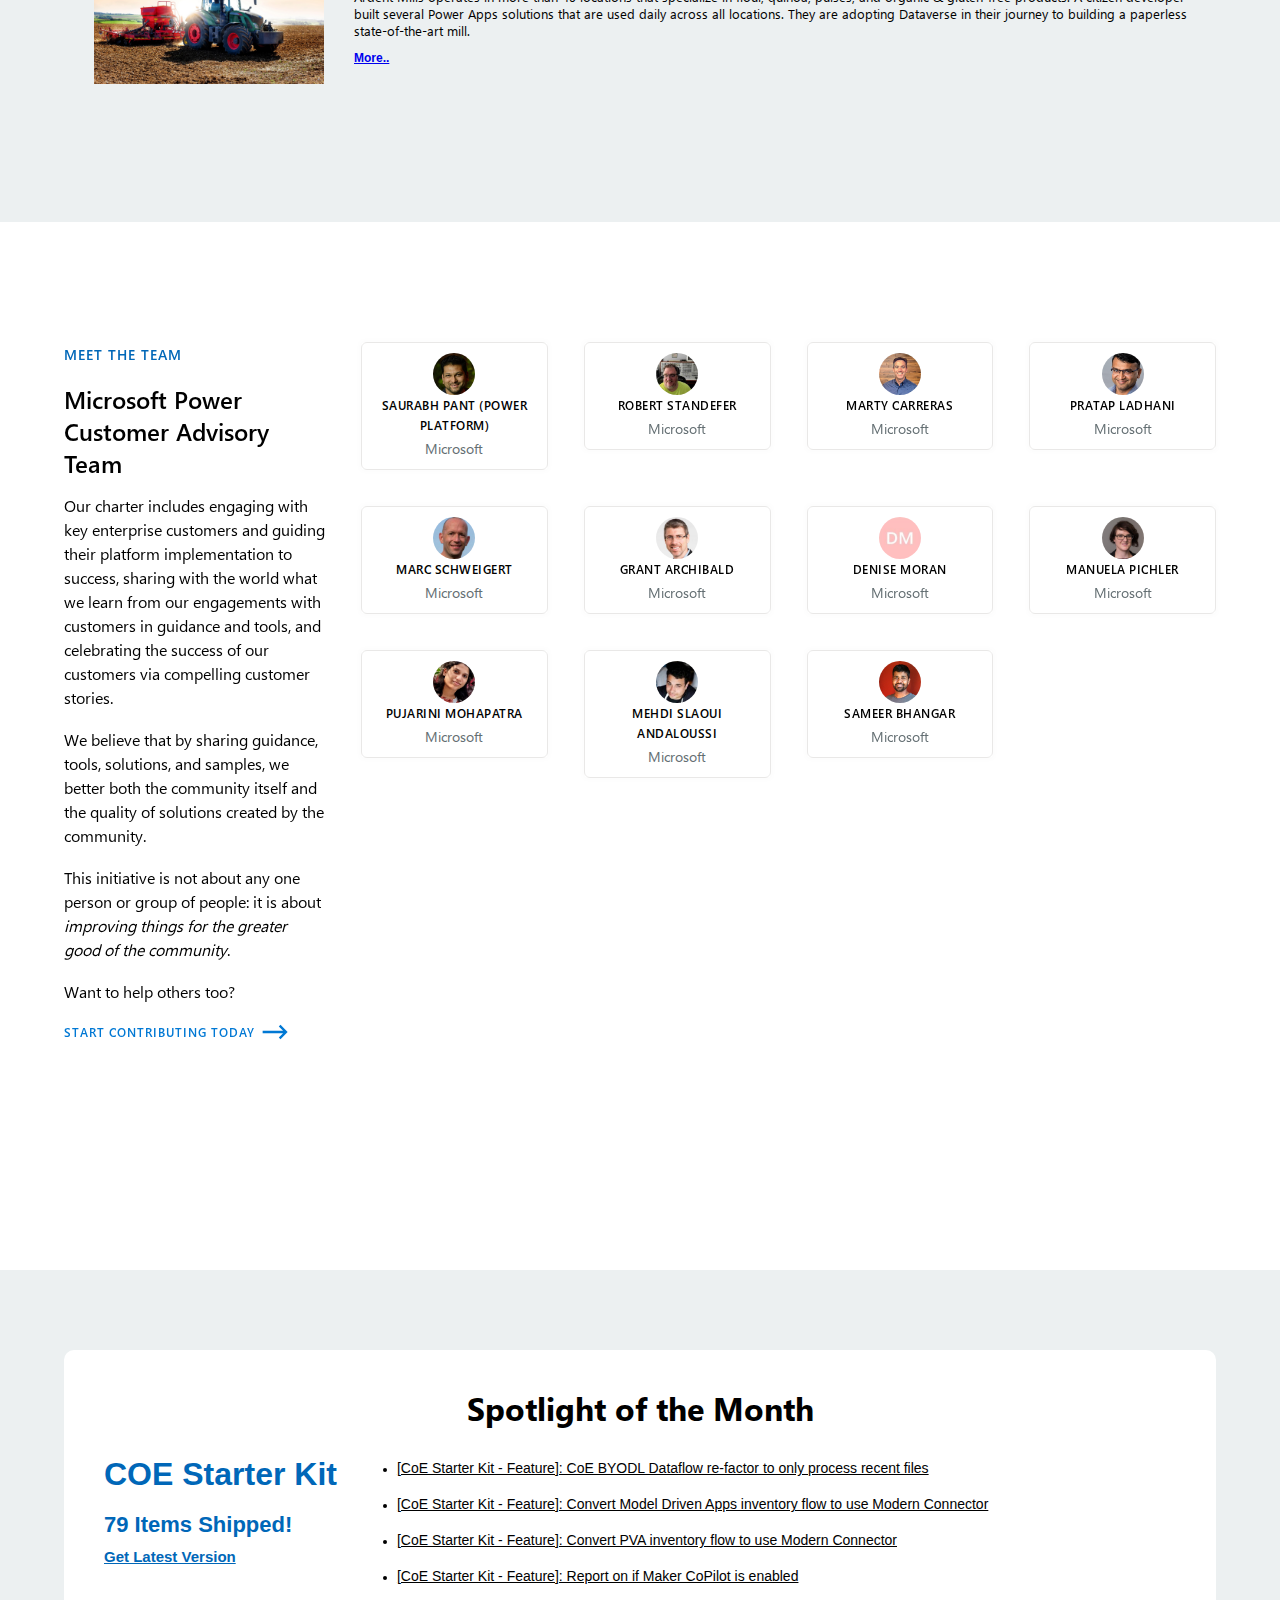
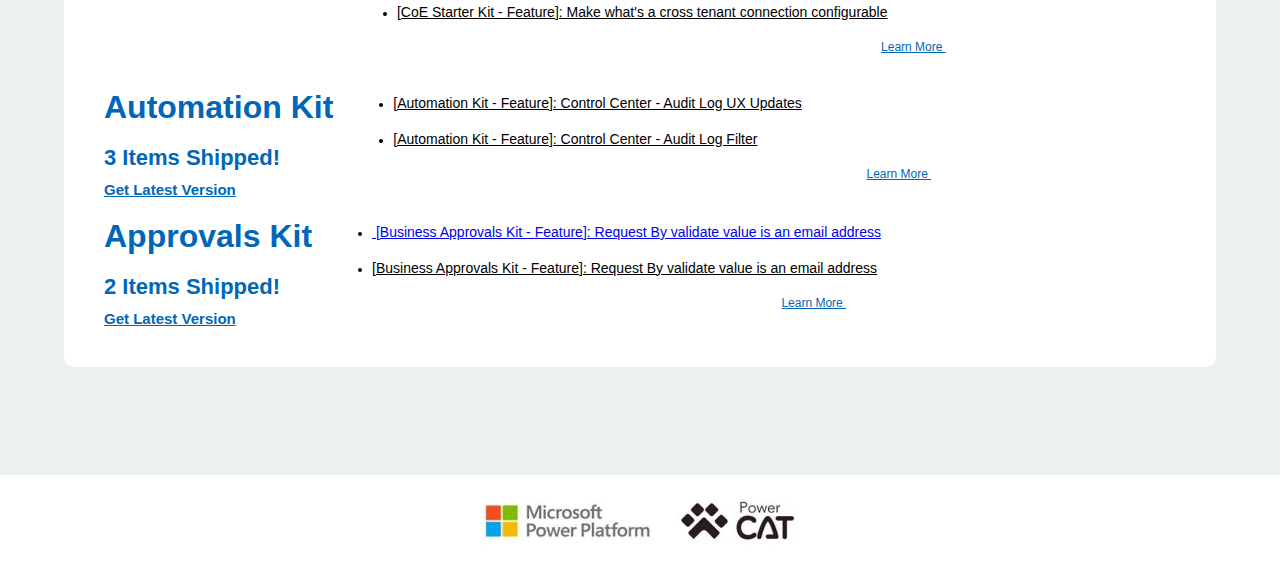
==== commit 9063c0d1: "a new commit message" ====
--- a/testhtml.html
+++ b/testhtml.html
@@ -143,6 +143,48 @@
                   </tr>
                   <tr>
                     <td style="font-size: 15px;line-height: 22px; color: #505050;"><div class="ExternalClass1D972D565FE74ACD8A8A88F04CB91E8D"><div>These no-code templates and connectors speed up complex approval workflows with conditional branching, delegation, and out of office handling. Combine with Power Automate to trigger approvals that are usable by anyone in your organization.</div></div></td>
+                  </tr>
+                  <tr>
+                  </tbody>
+                  </table>
+                  </td>
+                  </tr>
+                  </tbody>
+                  
+              </table><table border="0" cellspacing="0" cellpadding="0">
+                  <tbody>
+                  <tr>
+                  <td style="padding: 15px 0px 0px 20px;">
+                  <table border="0" cellspacing="0" cellpadding="0">
+                  <tbody>
+                  <tr>
+                  <td style="font-family: 'Segoe UI Bold',SUWR,Arial,Sans-Serif; font-size: 22px; font-weight: bold; line-height: 25px; padding-bottom: 4px;">
+                      <a style="text-decoration: none; color: #0067B8;" href="https://aka.ms/coestarterkit" target="_blank">AI Builder consumption report coming to the CoE Kit soon</a>
+                  </td>
+                  </tr>
+                  <tr>
+                    <td style="font-size: 15px;line-height: 22px; color: #505050;"><div class="ExternalClass0F56006BAFB949C29845601C6C0A447B"><div style="font-family&#58;Calibri, Arial, Helvetica, sans-serif;font-size&#58;11pt;color&#58;rgb(0, 0, 0);"><span>Join us for our upcoming office hours session to get an exclusive first look at the AI Builder consumption report feature that's coming to the CoE Kit. Our team of experts will guide you through the new feature and show you how it can provide valuable insights into your AI Builder usage. You'll learn how to optimize your AI Builder consumption and get the most out of your investment. Don't miss out on this opportunity to stay ahead of the curve and take your AI capabilities to the next level!</span></div></div></td>
+                  </tr>
+                  <tr>
+                  </tbody>
+                  </table>
+                  </td>
+                  </tr>
+                  </tbody>
+                  
+              </table><table border="0" cellspacing="0" cellpadding="0">
+                  <tbody>
+                  <tr>
+                  <td style="padding: 15px 0px 0px 20px;">
+                  <table border="0" cellspacing="0" cellpadding="0">
+                  <tbody>
+                  <tr>
+                  <td style="font-family: 'Segoe UI Bold',SUWR,Arial,Sans-Serif; font-size: 22px; font-weight: bold; line-height: 25px; padding-bottom: 4px;">
+                      <a style="text-decoration: none; color: #0067B8;" href="https://aka.ms/coestarterkit" target="_blank">Coming soon: Stay compliant and streamline your data management with the CoE's Modern Dataverse Connector</a>
+                  </td>
+                  </tr>
+                  <tr>
+                    <td style="font-size: 15px;line-height: 22px; color: #505050;"><div class="ExternalClass6F5F51EBEB00482180E5E199B8971507"><div style="font-family&#58;Calibri, Arial, Helvetica, sans-serif;font-size&#58;11pt;color&#58;rgb(0, 0, 0);"><span style="color&#58;rgb(50, 49, 48);font-size&#58;14px;text-align&#58;inherit;">We're excited to announce that we are updating our Power Automate Cloud flows to take advantage of the CoE's new Modern Dataverse Connector. This update will allow you to streamline your data management process and stay compliant with the latest security standards. With the new connector, you'll have access to new data capabilities that will help you make more informed decisions and stay ahead of the competition. Don't miss out on this opportunity to upgrade your Power Automate Cloud flows and take your data management to the next level!</span><br></div></div></td>
                   </tr>
                   <tr>
                   </tbody>
@@ -876,7 +918,7 @@
 
                           <div class="v-color v-text-align v-font-size"
                               style="font-size: 14px; line-height: 140%; text-align: left; word-wrap: break-word;">
-                              <table style="mso-hide:all;display:none;width: 0px; height: 0px; max-width: 0px; max-height: 0px; overflow: hidden;visibility: hidden;" border="0" cellspacing="0" cellpadding="0">
+                              <table style="" border="0" cellspacing="0" cellpadding="0">
                                   <tbody>
                                       <tr>
                                           <td valign="top" style="width: 25%;">
@@ -904,7 +946,7 @@
                                                           <td class="v-text-align"
                                                               style="padding-bottom:10px; overflow-wrap:break-word;word-break:break-word;font-family:arial,helvetica,sans-serif;"
                                                               align="left">
-                                                              <span style="font-size: 22px; font-weight: 700;color: #0067B8;"> 63 Items Shipped!</span>
+                                                              <span style="font-size: 22px; font-weight: 700;color: #0067B8;"> 79 Items Shipped!</span>
                                                           </td>
                                                       </tr>
                                                   </tbody>
@@ -944,7 +986,17 @@
                                                               <div class="v-color v-text-align v-font-size"
                                                                   style="font-size: 12px; line-height: 140%; text-align: left !important; word-wrap: break-word;">
                                                                   <ul>
-
+<li style="line-height: 25px;margin-bottom: 10px;">
+<a style="font-size: 14px;color: #000;" rel="noopener" href="https://github.com/microsoft/coe-starter-kit/issues/6969" target="_blank">[CoE Starter Kit - Feature]: CoE BYODL Dataflow re-factor to only process recent files</a>
+</li><li style="line-height: 25px;margin-bottom: 10px;">
+<a style="font-size: 14px;color: #000;" rel="noopener" href="https://github.com/microsoft/coe-starter-kit/issues/7024" target="_blank">[CoE Starter Kit - Feature]: Convert Model Driven Apps inventory flow to use Modern Connector</a>
+</li><li style="line-height: 25px;margin-bottom: 10px;">
+<a style="font-size: 14px;color: #000;" rel="noopener" href="https://github.com/microsoft/coe-starter-kit/issues/7027" target="_blank">[CoE Starter Kit - Feature]: Convert PVA inventory flow to use Modern Connector</a>
+</li><li style="line-height: 25px;margin-bottom: 10px;">
+<a style="font-size: 14px;color: #000;" rel="noopener" href="https://github.com/microsoft/coe-starter-kit/issues/7085" target="_blank">[CoE Starter Kit - Feature]: Report on if Maker CoPilot is enabled</a>
+</li><li style="line-height: 25px;margin-bottom: 10px;">
+<a style="font-size: 14px;color: #000;" rel="noopener" href="https://github.com/microsoft/coe-starter-kit/issues/3506" target="_blank">[CoE Starter Kit - Feature]: Make what's a cross tenant connection configurable</a>
+</li>
                                                                   </ul>
                                                                   <p
                                                                       style="line-height: 140%;text-align: right;">
@@ -990,7 +1042,7 @@
                                                         <td class="v-text-align"
                                                             style="padding-bottom:10px; overflow-wrap:break-word;word-break:break-word;font-family:arial,helvetica,sans-serif;"
                                                             align="left">
-                                                            <span style="font-size: 22px; font-weight: 700;color: #0067B8;"> 0 Items Shipped!</span>
+                                                            <span style="font-size: 22px; font-weight: 700;color: #0067B8;"> 3 Items Shipped!</span>
                                                         </td>
                                                     </tr>
                                                 </tbody>
@@ -1031,6 +1083,8 @@
                                                                 style="font-size: 12px; line-height: 140%; text-align: left !important; word-wrap: break-word;">
                                                                 <ul>
                                                                     <li style="line-height: 25px;margin-bottom: 10px;">
+<a style="font-size: 14px;color: #000;" rel="noopener" href="https://github.com/microsoft/powercat-automation-kit/issues/330" target="_blank">[Automation Kit - Feature]: Control Center - Audit Log UX Updates</a>
+</li><li style="line-height: 25px;margin-bottom: 10px;">
 <a style="font-size: 14px;color: #000;" rel="noopener" href="https://github.com/microsoft/powercat-automation-kit/issues/369" target="_blank">[Automation Kit - Feature]: Control Center - Audit Log Filter </a>
 </li>
                                                                 </ul>
@@ -1051,7 +1105,7 @@
 
                             </table>
 
-                            <table style="mso-hide:all;display:none;width: 0px; height: 0px; max-width: 0px; max-height: 0px; overflow: hidden;visibility: hidden;" border="0" cellspacing="0" cellpadding="0">
+                            <table style="" border="0" cellspacing="0" cellpadding="0">
                               <tbody>
                                   <tr>
                                       <td valign="top" style="width: 25%;">
@@ -1080,7 +1134,7 @@
                                                       <td class="v-text-align"
                                                           style="padding-bottom:10px; overflow-wrap:break-word;word-break:break-word;font-family:arial,helvetica,sans-serif;"
                                                           align="left">
-                                                          <span style="font-size: 22px; font-weight: 700;color: #0067B8;"> 7 Items Shipped!</span>
+                                                          <span style="font-size: 22px; font-weight: 700;color: #0067B8;"> 2 Items Shipped!</span>
                                                       </td>
                                                   </tr>
                                               </tbody>
@@ -1120,7 +1174,14 @@
                                                           <div class="v-color v-text-align v-font-size"
                                                               style="font-size: 12px; line-height: 140%; text-align: left !important; word-wrap: break-word;">
                                                               <ul>
-                                                                  
+                                                                  <li style="line-height: 25px;margin-bottom: 10px;">
+<a style="font-size: 14px;" rel="noopener" href="https://github.com/microsoft/powercat-business-approvals-kit/issues/188" target="_blank"> [Business Approvals Kit - Feature]: Request By validate value is an email address
+</a>
+</li>
+
+<li style="line-height: 25px;margin-bottom: 10px;">
+<a style="font-size: 14px;color: #000;" rel="noopener" href="https://github.com/microsoft/powercat-business-approvals-kit/issues/188" target="_blank">[Business Approvals Kit - Feature]: Request By validate value is an email address</a>
+</li>
                                                               </ul>
                                                               <p
                                                                   style="line-height: 140%;text-align: right;">
@@ -1168,7 +1229,7 @@
                                                     <td class="v-text-align"
                                                         style="padding-bottom:10px; overflow-wrap:break-word;word-break:break-word;font-family:arial,helvetica,sans-serif;"
                                                         align="left">
-                                                        <span style="font-size: 22px; font-weight: 700;color: #0067B8;"> 22 Items Shipped!</span>
+                                                        <span style="font-size: 22px; font-weight: 700;color: #0067B8;"> 11 Items Shipped!</span>
                                                     </td>
                                                 </tr>
                                             </tbody>
